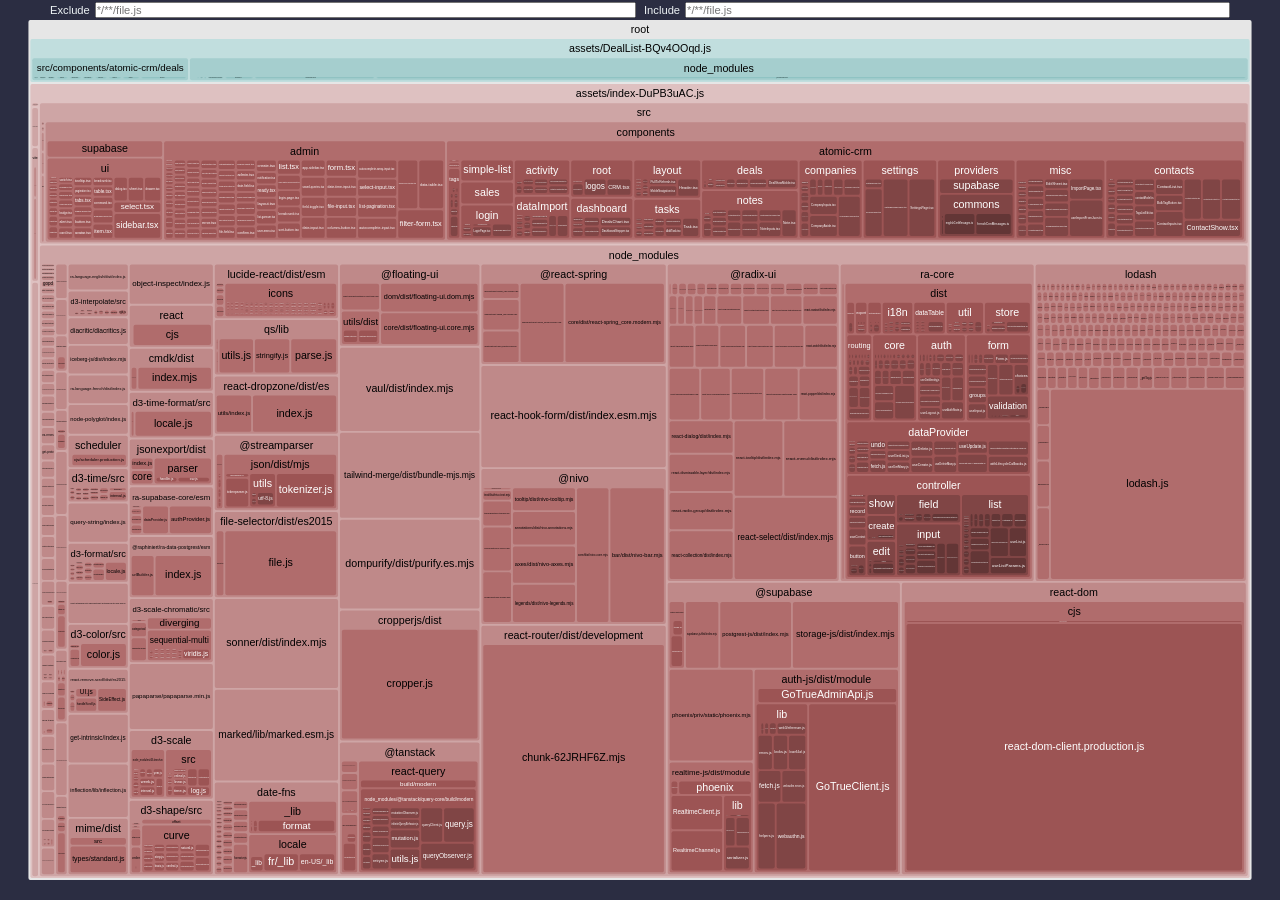
==== stats.html @ 2086cbe6 "Updates" ====
<!DOCTYPE html>
<html lang="en">
<head>
  <meta charset="UTF-8" />
  <meta name="viewport" content="width=device-width, initial-scale=1.0" />
  <meta http-equiv="X-UA-Compatible" content="ie=edge" />
  <title>Rollup Visualizer</title>
  <style>
:root {
  --font-family: -apple-system, BlinkMacSystemFont, "Segoe UI", Roboto, "Helvetica Neue", Arial,
    "Noto Sans", sans-serif, "Apple Color Emoji", "Segoe UI Emoji", "Segoe UI Symbol",
    "Noto Color Emoji";
  --background-color: #2b2d42;
  --text-color: #edf2f4;
}

html {
  box-sizing: border-box;
}

*,
*:before,
*:after {
  box-sizing: inherit;
}

html {
  background-color: var(--background-color);
  color: var(--text-color);
  font-family: var(--font-family);
}

body {
  padding: 0;
  margin: 0;
}

html,
body {
  height: 100%;
  width: 100%;
  overflow: hidden;
}

body {
  display: flex;
  flex-direction: column;
}

svg {
  vertical-align: middle;
  width: 100%;
  height: 100%;
  max-height: 100vh;
}

main {
  flex-grow: 1;
  height: 100vh;
  padding: 20px;
}

.tooltip {
  position: absolute;
  z-index: 1070;
  border: 2px solid;
  border-radius: 5px;
  padding: 5px;
  font-size: 0.875rem;
  background-color: var(--background-color);
  color: var(--text-color);
}

.tooltip-hidden {
  visibility: hidden;
  opacity: 0;
}

.sidebar {
  position: fixed;
  top: 0;
  left: 0;
  right: 0;
  display: flex;
  flex-direction: row;
  font-size: 0.7rem;
  align-items: center;
  margin: 0 50px;
  height: 20px;
}

.size-selectors {
  display: flex;
  flex-direction: row;
  align-items: center;
}

.size-selector {
  display: flex;
  flex-direction: row;
  align-items: center;
  justify-content: center;
  margin-right: 1rem;
}
.size-selector input {
  margin: 0 0.3rem 0 0;
}

.filters {
  flex: 1;
  display: flex;
  flex-direction: row;
  align-items: center;
}

.module-filters {
  display: flex;
  flex-grow: 1;
}

.module-filter {
  display: flex;
  flex-direction: row;
  align-items: center;
  justify-content: center;
  flex: 1;
}
.module-filter input {
  flex: 1;
  height: 1rem;
  padding: 0.01rem;
  font-size: 0.7rem;
  margin-left: 0.3rem;
}
.module-filter + .module-filter {
  margin-left: 0.5rem;
}

.node {
  cursor: pointer;
}
  </style>
</head>
<body>
  <main></main>
  <script>
  /*<!--*/
var drawChart = (function (exports) {
  'use strict';

  var n,l$1,u$2,i$1,r$1,o$1,e$1,f$2,c$1,s$1,a$1,h$1,p$1={},v$1=[],y$1=/acit|ex(?:s|g|n|p|$)|rph|grid|ows|mnc|ntw|ine[ch]|zoo|^ord|itera/i,w$1=Array.isArray;function d$1(n,l){for(var u in l)n[u]=l[u];return n}function g(n){n&&n.parentNode&&n.parentNode.removeChild(n);}function _$1(l,u,t){var i,r,o,e={};for(o in u)"key"==o?i=u[o]:"ref"==o?r=u[o]:e[o]=u[o];if(arguments.length>2&&(e.children=arguments.length>3?n.call(arguments,2):t),"function"==typeof l&&null!=l.defaultProps)for(o in l.defaultProps) void 0===e[o]&&(e[o]=l.defaultProps[o]);return m$1(l,e,i,r,null)}function m$1(n,t,i,r,o){var e={type:n,props:t,key:i,ref:r,__k:null,__:null,__b:0,__e:null,__c:null,constructor:void 0,__v:null==o?++u$2:o,__i:-1,__u:0};return null==o&&null!=l$1.vnode&&l$1.vnode(e),e}function k$1(n){return n.children}function x$1(n,l){this.props=n,this.context=l;}function S(n,l){if(null==l)return n.__?S(n.__,n.__i+1):null;for(var u;l<n.__k.length;l++)if(null!=(u=n.__k[l])&&null!=u.__e)return u.__e;return "function"==typeof n.type?S(n):null}function C$1(n){var l,u;if(null!=(n=n.__)&&null!=n.__c){for(n.__e=n.__c.base=null,l=0;l<n.__k.length;l++)if(null!=(u=n.__k[l])&&null!=u.__e){n.__e=n.__c.base=u.__e;break}return C$1(n)}}function M(n){(!n.__d&&(n.__d=true)&&i$1.push(n)&&!$.__r++||r$1!=l$1.debounceRendering)&&((r$1=l$1.debounceRendering)||o$1)($);}function $(){for(var n,u,t,r,o,f,c,s=1;i$1.length;)i$1.length>s&&i$1.sort(e$1),n=i$1.shift(),s=i$1.length,n.__d&&(t=void 0,o=(r=(u=n).__v).__e,f=[],c=[],u.__P&&((t=d$1({},r)).__v=r.__v+1,l$1.vnode&&l$1.vnode(t),O(u.__P,t,r,u.__n,u.__P.namespaceURI,32&r.__u?[o]:null,f,null==o?S(r):o,!!(32&r.__u),c),t.__v=r.__v,t.__.__k[t.__i]=t,z$1(f,t,c),t.__e!=o&&C$1(t)));$.__r=0;}function I(n,l,u,t,i,r,o,e,f,c,s){var a,h,y,w,d,g,_=t&&t.__k||v$1,m=l.length;for(f=P(u,l,_,f,m),a=0;a<m;a++)null!=(y=u.__k[a])&&(h=-1==y.__i?p$1:_[y.__i]||p$1,y.__i=a,g=O(n,y,h,i,r,o,e,f,c,s),w=y.__e,y.ref&&h.ref!=y.ref&&(h.ref&&q$1(h.ref,null,y),s.push(y.ref,y.__c||w,y)),null==d&&null!=w&&(d=w),4&y.__u||h.__k===y.__k?f=A$1(y,f,n):"function"==typeof y.type&&void 0!==g?f=g:w&&(f=w.nextSibling),y.__u&=-7);return u.__e=d,f}function P(n,l,u,t,i){var r,o,e,f,c,s=u.length,a=s,h=0;for(n.__k=new Array(i),r=0;r<i;r++)null!=(o=l[r])&&"boolean"!=typeof o&&"function"!=typeof o?(f=r+h,(o=n.__k[r]="string"==typeof o||"number"==typeof o||"bigint"==typeof o||o.constructor==String?m$1(null,o,null,null,null):w$1(o)?m$1(k$1,{children:o},null,null,null):null==o.constructor&&o.__b>0?m$1(o.type,o.props,o.key,o.ref?o.ref:null,o.__v):o).__=n,o.__b=n.__b+1,e=null,-1!=(c=o.__i=L(o,u,f,a))&&(a--,(e=u[c])&&(e.__u|=2)),null==e||null==e.__v?(-1==c&&(i>s?h--:i<s&&h++),"function"!=typeof o.type&&(o.__u|=4)):c!=f&&(c==f-1?h--:c==f+1?h++:(c>f?h--:h++,o.__u|=4))):n.__k[r]=null;if(a)for(r=0;r<s;r++)null!=(e=u[r])&&0==(2&e.__u)&&(e.__e==t&&(t=S(e)),B$1(e,e));return t}function A$1(n,l,u){var t,i;if("function"==typeof n.type){for(t=n.__k,i=0;t&&i<t.length;i++)t[i]&&(t[i].__=n,l=A$1(t[i],l,u));return l}n.__e!=l&&(l&&n.type&&!u.contains(l)&&(l=S(n)),u.insertBefore(n.__e,l||null),l=n.__e);do{l=l&&l.nextSibling;}while(null!=l&&8==l.nodeType);return l}function L(n,l,u,t){var i,r,o=n.key,e=n.type,f=l[u];if(null===f&&null==n.key||f&&o==f.key&&e==f.type&&0==(2&f.__u))return u;if(t>(null!=f&&0==(2&f.__u)?1:0))for(i=u-1,r=u+1;i>=0||r<l.length;){if(i>=0){if((f=l[i])&&0==(2&f.__u)&&o==f.key&&e==f.type)return i;i--;}if(r<l.length){if((f=l[r])&&0==(2&f.__u)&&o==f.key&&e==f.type)return r;r++;}}return  -1}function T$1(n,l,u){"-"==l[0]?n.setProperty(l,null==u?"":u):n[l]=null==u?"":"number"!=typeof u||y$1.test(l)?u:u+"px";}function j$1(n,l,u,t,i){var r,o;n:if("style"==l)if("string"==typeof u)n.style.cssText=u;else {if("string"==typeof t&&(n.style.cssText=t=""),t)for(l in t)u&&l in u||T$1(n.style,l,"");if(u)for(l in u)t&&u[l]==t[l]||T$1(n.style,l,u[l]);}else if("o"==l[0]&&"n"==l[1])r=l!=(l=l.replace(f$2,"$1")),o=l.toLowerCase(),l=o in n||"onFocusOut"==l||"onFocusIn"==l?o.slice(2):l.slice(2),n.l||(n.l={}),n.l[l+r]=u,u?t?u.u=t.u:(u.u=c$1,n.addEventListener(l,r?a$1:s$1,r)):n.removeEventListener(l,r?a$1:s$1,r);else {if("http://www.w3.org/2000/svg"==i)l=l.replace(/xlink(H|:h)/,"h").replace(/sName$/,"s");else if("width"!=l&&"height"!=l&&"href"!=l&&"list"!=l&&"form"!=l&&"tabIndex"!=l&&"download"!=l&&"rowSpan"!=l&&"colSpan"!=l&&"role"!=l&&"popover"!=l&&l in n)try{n[l]=null==u?"":u;break n}catch(n){}"function"==typeof u||(null==u||false===u&&"-"!=l[4]?n.removeAttribute(l):n.setAttribute(l,"popover"==l&&1==u?"":u));}}function F(n){return function(u){if(this.l){var t=this.l[u.type+n];if(null==u.t)u.t=c$1++;else if(u.t<t.u)return;return t(l$1.event?l$1.event(u):u)}}}function O(n,u,t,i,r,o,e,f,c,s){var a,h,p,v,y,_,m,b,S,C,M,$,P,A,H,L,T,j=u.type;if(null!=u.constructor)return null;128&t.__u&&(c=!!(32&t.__u),o=[f=u.__e=t.__e]),(a=l$1.__b)&&a(u);n:if("function"==typeof j)try{if(b=u.props,S="prototype"in j&&j.prototype.render,C=(a=j.contextType)&&i[a.__c],M=a?C?C.props.value:a.__:i,t.__c?m=(h=u.__c=t.__c).__=h.__E:(S?u.__c=h=new j(b,M):(u.__c=h=new x$1(b,M),h.constructor=j,h.render=D$1),C&&C.sub(h),h.props=b,h.state||(h.state={}),h.context=M,h.__n=i,p=h.__d=!0,h.__h=[],h._sb=[]),S&&null==h.__s&&(h.__s=h.state),S&&null!=j.getDerivedStateFromProps&&(h.__s==h.state&&(h.__s=d$1({},h.__s)),d$1(h.__s,j.getDerivedStateFromProps(b,h.__s))),v=h.props,y=h.state,h.__v=u,p)S&&null==j.getDerivedStateFromProps&&null!=h.componentWillMount&&h.componentWillMount(),S&&null!=h.componentDidMount&&h.__h.push(h.componentDidMount);else {if(S&&null==j.getDerivedStateFromProps&&b!==v&&null!=h.componentWillReceiveProps&&h.componentWillReceiveProps(b,M),!h.__e&&null!=h.shouldComponentUpdate&&!1===h.shouldComponentUpdate(b,h.__s,M)||u.__v==t.__v){for(u.__v!=t.__v&&(h.props=b,h.state=h.__s,h.__d=!1),u.__e=t.__e,u.__k=t.__k,u.__k.some(function(n){n&&(n.__=u);}),$=0;$<h._sb.length;$++)h.__h.push(h._sb[$]);h._sb=[],h.__h.length&&e.push(h);break n}null!=h.componentWillUpdate&&h.componentWillUpdate(b,h.__s,M),S&&null!=h.componentDidUpdate&&h.__h.push(function(){h.componentDidUpdate(v,y,_);});}if(h.context=M,h.props=b,h.__P=n,h.__e=!1,P=l$1.__r,A=0,S){for(h.state=h.__s,h.__d=!1,P&&P(u),a=h.render(h.props,h.state,h.context),H=0;H<h._sb.length;H++)h.__h.push(h._sb[H]);h._sb=[];}else do{h.__d=!1,P&&P(u),a=h.render(h.props,h.state,h.context),h.state=h.__s;}while(h.__d&&++A<25);h.state=h.__s,null!=h.getChildContext&&(i=d$1(d$1({},i),h.getChildContext())),S&&!p&&null!=h.getSnapshotBeforeUpdate&&(_=h.getSnapshotBeforeUpdate(v,y)),L=a,null!=a&&a.type===k$1&&null==a.key&&(L=N(a.props.children)),f=I(n,w$1(L)?L:[L],u,t,i,r,o,e,f,c,s),h.base=u.__e,u.__u&=-161,h.__h.length&&e.push(h),m&&(h.__E=h.__=null);}catch(n){if(u.__v=null,c||null!=o)if(n.then){for(u.__u|=c?160:128;f&&8==f.nodeType&&f.nextSibling;)f=f.nextSibling;o[o.indexOf(f)]=null,u.__e=f;}else for(T=o.length;T--;)g(o[T]);else u.__e=t.__e,u.__k=t.__k;l$1.__e(n,u,t);}else null==o&&u.__v==t.__v?(u.__k=t.__k,u.__e=t.__e):f=u.__e=V(t.__e,u,t,i,r,o,e,c,s);return (a=l$1.diffed)&&a(u),128&u.__u?void 0:f}function z$1(n,u,t){for(var i=0;i<t.length;i++)q$1(t[i],t[++i],t[++i]);l$1.__c&&l$1.__c(u,n),n.some(function(u){try{n=u.__h,u.__h=[],n.some(function(n){n.call(u);});}catch(n){l$1.__e(n,u.__v);}});}function N(n){return "object"!=typeof n||null==n||n.__b&&n.__b>0?n:w$1(n)?n.map(N):d$1({},n)}function V(u,t,i,r,o,e,f,c,s){var a,h,v,y,d,_,m,b=i.props,k=t.props,x=t.type;if("svg"==x?o="http://www.w3.org/2000/svg":"math"==x?o="http://www.w3.org/1998/Math/MathML":o||(o="http://www.w3.org/1999/xhtml"),null!=e)for(a=0;a<e.length;a++)if((d=e[a])&&"setAttribute"in d==!!x&&(x?d.localName==x:3==d.nodeType)){u=d,e[a]=null;break}if(null==u){if(null==x)return document.createTextNode(k);u=document.createElementNS(o,x,k.is&&k),c&&(l$1.__m&&l$1.__m(t,e),c=false),e=null;}if(null==x)b===k||c&&u.data==k||(u.data=k);else {if(e=e&&n.call(u.childNodes),b=i.props||p$1,!c&&null!=e)for(b={},a=0;a<u.attributes.length;a++)b[(d=u.attributes[a]).name]=d.value;for(a in b)if(d=b[a],"children"==a);else if("dangerouslySetInnerHTML"==a)v=d;else if(!(a in k)){if("value"==a&&"defaultValue"in k||"checked"==a&&"defaultChecked"in k)continue;j$1(u,a,null,d,o);}for(a in k)d=k[a],"children"==a?y=d:"dangerouslySetInnerHTML"==a?h=d:"value"==a?_=d:"checked"==a?m=d:c&&"function"!=typeof d||b[a]===d||j$1(u,a,d,b[a],o);if(h)c||v&&(h.__html==v.__html||h.__html==u.innerHTML)||(u.innerHTML=h.__html),t.__k=[];else if(v&&(u.innerHTML=""),I("template"==t.type?u.content:u,w$1(y)?y:[y],t,i,r,"foreignObject"==x?"http://www.w3.org/1999/xhtml":o,e,f,e?e[0]:i.__k&&S(i,0),c,s),null!=e)for(a=e.length;a--;)g(e[a]);c||(a="value","progress"==x&&null==_?u.removeAttribute("value"):null!=_&&(_!==u[a]||"progress"==x&&!_||"option"==x&&_!=b[a])&&j$1(u,a,_,b[a],o),a="checked",null!=m&&m!=u[a]&&j$1(u,a,m,b[a],o));}return u}function q$1(n,u,t){try{if("function"==typeof n){var i="function"==typeof n.__u;i&&n.__u(),i&&null==u||(n.__u=n(u));}else n.current=u;}catch(n){l$1.__e(n,t);}}function B$1(n,u,t){var i,r;if(l$1.unmount&&l$1.unmount(n),(i=n.ref)&&(i.current&&i.current!=n.__e||q$1(i,null,u)),null!=(i=n.__c)){if(i.componentWillUnmount)try{i.componentWillUnmount();}catch(n){l$1.__e(n,u);}i.base=i.__P=null;}if(i=n.__k)for(r=0;r<i.length;r++)i[r]&&B$1(i[r],u,t||"function"!=typeof n.type);t||g(n.__e),n.__c=n.__=n.__e=void 0;}function D$1(n,l,u){return this.constructor(n,u)}function E(u,t,i){var r,o,e,f;t==document&&(t=document.documentElement),l$1.__&&l$1.__(u,t),o=(r="function"=="undefined")?null:t.__k,e=[],f=[],O(t,u=(t).__k=_$1(k$1,null,[u]),o||p$1,p$1,t.namespaceURI,o?null:t.firstChild?n.call(t.childNodes):null,e,o?o.__e:t.firstChild,r,f),z$1(e,u,f);}function K(n){function l(n){var u,t;return this.getChildContext||(u=new Set,(t={})[l.__c]=this,this.getChildContext=function(){return t},this.componentWillUnmount=function(){u=null;},this.shouldComponentUpdate=function(n){this.props.value!=n.value&&u.forEach(function(n){n.__e=true,M(n);});},this.sub=function(n){u.add(n);var l=n.componentWillUnmount;n.componentWillUnmount=function(){u&&u.delete(n),l&&l.call(n);};}),n.children}return l.__c="__cC"+h$1++,l.__=n,l.Provider=l.__l=(l.Consumer=function(n,l){return n.children(l)}).contextType=l,l}n=v$1.slice,l$1={__e:function(n,l,u,t){for(var i,r,o;l=l.__;)if((i=l.__c)&&!i.__)try{if((r=i.constructor)&&null!=r.getDerivedStateFromError&&(i.setState(r.getDerivedStateFromError(n)),o=i.__d),null!=i.componentDidCatch&&(i.componentDidCatch(n,t||{}),o=i.__d),o)return i.__E=i}catch(l){n=l;}throw n}},u$2=0,x$1.prototype.setState=function(n,l){var u;u=null!=this.__s&&this.__s!=this.state?this.__s:this.__s=d$1({},this.state),"function"==typeof n&&(n=n(d$1({},u),this.props)),n&&d$1(u,n),null!=n&&this.__v&&(l&&this._sb.push(l),M(this));},x$1.prototype.forceUpdate=function(n){this.__v&&(this.__e=true,n&&this.__h.push(n),M(this));},x$1.prototype.render=k$1,i$1=[],o$1="function"==typeof Promise?Promise.prototype.then.bind(Promise.resolve()):setTimeout,e$1=function(n,l){return n.__v.__b-l.__v.__b},$.__r=0,f$2=/(PointerCapture)$|Capture$/i,c$1=0,s$1=F(false),a$1=F(true),h$1=0;

  var f$1=0;function u$1(e,t,n,o,i,u){t||(t={});var a,c,p=t;if("ref"in p)for(c in p={},t)"ref"==c?a=t[c]:p[c]=t[c];var l={type:e,props:p,key:n,ref:a,__k:null,__:null,__b:0,__e:null,__c:null,constructor:void 0,__v:--f$1,__i:-1,__u:0,__source:i,__self:u};if("function"==typeof e&&(a=e.defaultProps))for(c in a) void 0===p[c]&&(p[c]=a[c]);return l$1.vnode&&l$1.vnode(l),l}

  function count$1(node) {
    var sum = 0,
        children = node.children,
        i = children && children.length;
    if (!i) sum = 1;
    else while (--i >= 0) sum += children[i].value;
    node.value = sum;
  }

  function node_count() {
    return this.eachAfter(count$1);
  }

  function node_each(callback, that) {
    let index = -1;
    for (const node of this) {
      callback.call(that, node, ++index, this);
    }
    return this;
  }

  function node_eachBefore(callback, that) {
    var node = this, nodes = [node], children, i, index = -1;
    while (node = nodes.pop()) {
      callback.call(that, node, ++index, this);
      if (children = node.children) {
        for (i = children.length - 1; i >= 0; --i) {
          nodes.push(children[i]);
        }
      }
    }
    return this;
  }

  function node_eachAfter(callback, that) {
    var node = this, nodes = [node], next = [], children, i, n, index = -1;
    while (node = nodes.pop()) {
      next.push(node);
      if (children = node.children) {
        for (i = 0, n = children.length; i < n; ++i) {
          nodes.push(children[i]);
        }
      }
    }
    while (node = next.pop()) {
      callback.call(that, node, ++index, this);
    }
    return this;
  }

  function node_find(callback, that) {
    let index = -1;
    for (const node of this) {
      if (callback.call(that, node, ++index, this)) {
        return node;
      }
    }
  }

  function node_sum(value) {
    return this.eachAfter(function(node) {
      var sum = +value(node.data) || 0,
          children = node.children,
          i = children && children.length;
      while (--i >= 0) sum += children[i].value;
      node.value = sum;
    });
  }

  function node_sort(compare) {
    return this.eachBefore(function(node) {
      if (node.children) {
        node.children.sort(compare);
      }
    });
  }

  function node_path(end) {
    var start = this,
        ancestor = leastCommonAncestor(start, end),
        nodes = [start];
    while (start !== ancestor) {
      start = start.parent;
      nodes.push(start);
    }
    var k = nodes.length;
    while (end !== ancestor) {
      nodes.splice(k, 0, end);
      end = end.parent;
    }
    return nodes;
  }

  function leastCommonAncestor(a, b) {
    if (a === b) return a;
    var aNodes = a.ancestors(),
        bNodes = b.ancestors(),
        c = null;
    a = aNodes.pop();
    b = bNodes.pop();
    while (a === b) {
      c = a;
      a = aNodes.pop();
      b = bNodes.pop();
    }
    return c;
  }

  function node_ancestors() {
    var node = this, nodes = [node];
    while (node = node.parent) {
      nodes.push(node);
    }
    return nodes;
  }

  function node_descendants() {
    return Array.from(this);
  }

  function node_leaves() {
    var leaves = [];
    this.eachBefore(function(node) {
      if (!node.children) {
        leaves.push(node);
      }
    });
    return leaves;
  }

  function node_links() {
    var root = this, links = [];
    root.each(function(node) {
      if (node !== root) { // Don’t include the root’s parent, if any.
        links.push({source: node.parent, target: node});
      }
    });
    return links;
  }

  function* node_iterator() {
    var node = this, current, next = [node], children, i, n;
    do {
      current = next.reverse(), next = [];
      while (node = current.pop()) {
        yield node;
        if (children = node.children) {
          for (i = 0, n = children.length; i < n; ++i) {
            next.push(children[i]);
          }
        }
      }
    } while (next.length);
  }

  function hierarchy(data, children) {
    if (data instanceof Map) {
      data = [undefined, data];
      if (children === undefined) children = mapChildren;
    } else if (children === undefined) {
      children = objectChildren;
    }

    var root = new Node$1(data),
        node,
        nodes = [root],
        child,
        childs,
        i,
        n;

    while (node = nodes.pop()) {
      if ((childs = children(node.data)) && (n = (childs = Array.from(childs)).length)) {
        node.children = childs;
        for (i = n - 1; i >= 0; --i) {
          nodes.push(child = childs[i] = new Node$1(childs[i]));
          child.parent = node;
          child.depth = node.depth + 1;
        }
      }
    }

    return root.eachBefore(computeHeight);
  }

  function node_copy() {
    return hierarchy(this).eachBefore(copyData);
  }

  function objectChildren(d) {
    return d.children;
  }

  function mapChildren(d) {
    return Array.isArray(d) ? d[1] : null;
  }

  function copyData(node) {
    if (node.data.value !== undefined) node.value = node.data.value;
    node.data = node.data.data;
  }

  function computeHeight(node) {
    var height = 0;
    do node.height = height;
    while ((node = node.parent) && (node.height < ++height));
  }

  function Node$1(data) {
    this.data = data;
    this.depth =
    this.height = 0;
    this.parent = null;
  }

  Node$1.prototype = hierarchy.prototype = {
    constructor: Node$1,
    count: node_count,
    each: node_each,
    eachAfter: node_eachAfter,
    eachBefore: node_eachBefore,
    find: node_find,
    sum: node_sum,
    sort: node_sort,
    path: node_path,
    ancestors: node_ancestors,
    descendants: node_descendants,
    leaves: node_leaves,
    links: node_links,
    copy: node_copy,
    [Symbol.iterator]: node_iterator
  };

  function required(f) {
    if (typeof f !== "function") throw new Error;
    return f;
  }

  function constantZero() {
    return 0;
  }

  function constant$1(x) {
    return function() {
      return x;
    };
  }

  function roundNode(node) {
    node.x0 = Math.round(node.x0);
    node.y0 = Math.round(node.y0);
    node.x1 = Math.round(node.x1);
    node.y1 = Math.round(node.y1);
  }

  function treemapDice(parent, x0, y0, x1, y1) {
    var nodes = parent.children,
        node,
        i = -1,
        n = nodes.length,
        k = parent.value && (x1 - x0) / parent.value;

    while (++i < n) {
      node = nodes[i], node.y0 = y0, node.y1 = y1;
      node.x0 = x0, node.x1 = x0 += node.value * k;
    }
  }

  function treemapSlice(parent, x0, y0, x1, y1) {
    var nodes = parent.children,
        node,
        i = -1,
        n = nodes.length,
        k = parent.value && (y1 - y0) / parent.value;

    while (++i < n) {
      node = nodes[i], node.x0 = x0, node.x1 = x1;
      node.y0 = y0, node.y1 = y0 += node.value * k;
    }
  }

  var phi = (1 + Math.sqrt(5)) / 2;

  function squarifyRatio(ratio, parent, x0, y0, x1, y1) {
    var rows = [],
        nodes = parent.children,
        row,
        nodeValue,
        i0 = 0,
        i1 = 0,
        n = nodes.length,
        dx, dy,
        value = parent.value,
        sumValue,
        minValue,
        maxValue,
        newRatio,
        minRatio,
        alpha,
        beta;

    while (i0 < n) {
      dx = x1 - x0, dy = y1 - y0;

      // Find the next non-empty node.
      do sumValue = nodes[i1++].value; while (!sumValue && i1 < n);
      minValue = maxValue = sumValue;
      alpha = Math.max(dy / dx, dx / dy) / (value * ratio);
      beta = sumValue * sumValue * alpha;
      minRatio = Math.max(maxValue / beta, beta / minValue);

      // Keep adding nodes while the aspect ratio maintains or improves.
      for (; i1 < n; ++i1) {
        sumValue += nodeValue = nodes[i1].value;
        if (nodeValue < minValue) minValue = nodeValue;
        if (nodeValue > maxValue) maxValue = nodeValue;
        beta = sumValue * sumValue * alpha;
        newRatio = Math.max(maxValue / beta, beta / minValue);
        if (newRatio > minRatio) { sumValue -= nodeValue; break; }
        minRatio = newRatio;
      }

      // Position and record the row orientation.
      rows.push(row = {value: sumValue, dice: dx < dy, children: nodes.slice(i0, i1)});
      if (row.dice) treemapDice(row, x0, y0, x1, value ? y0 += dy * sumValue / value : y1);
      else treemapSlice(row, x0, y0, value ? x0 += dx * sumValue / value : x1, y1);
      value -= sumValue, i0 = i1;
    }

    return rows;
  }

  var squarify = (function custom(ratio) {

    function squarify(parent, x0, y0, x1, y1) {
      squarifyRatio(ratio, parent, x0, y0, x1, y1);
    }

    squarify.ratio = function(x) {
      return custom((x = +x) > 1 ? x : 1);
    };

    return squarify;
  })(phi);

  function treemap() {
    var tile = squarify,
        round = false,
        dx = 1,
        dy = 1,
        paddingStack = [0],
        paddingInner = constantZero,
        paddingTop = constantZero,
        paddingRight = constantZero,
        paddingBottom = constantZero,
        paddingLeft = constantZero;

    function treemap(root) {
      root.x0 =
      root.y0 = 0;
      root.x1 = dx;
      root.y1 = dy;
      root.eachBefore(positionNode);
      paddingStack = [0];
      if (round) root.eachBefore(roundNode);
      return root;
    }

    function positionNode(node) {
      var p = paddingStack[node.depth],
          x0 = node.x0 + p,
          y0 = node.y0 + p,
          x1 = node.x1 - p,
          y1 = node.y1 - p;
      if (x1 < x0) x0 = x1 = (x0 + x1) / 2;
      if (y1 < y0) y0 = y1 = (y0 + y1) / 2;
      node.x0 = x0;
      node.y0 = y0;
      node.x1 = x1;
      node.y1 = y1;
      if (node.children) {
        p = paddingStack[node.depth + 1] = paddingInner(node) / 2;
        x0 += paddingLeft(node) - p;
        y0 += paddingTop(node) - p;
        x1 -= paddingRight(node) - p;
        y1 -= paddingBottom(node) - p;
        if (x1 < x0) x0 = x1 = (x0 + x1) / 2;
        if (y1 < y0) y0 = y1 = (y0 + y1) / 2;
        tile(node, x0, y0, x1, y1);
      }
    }

    treemap.round = function(x) {
      return arguments.length ? (round = !!x, treemap) : round;
    };

    treemap.size = function(x) {
      return arguments.length ? (dx = +x[0], dy = +x[1], treemap) : [dx, dy];
    };

    treemap.tile = function(x) {
      return arguments.length ? (tile = required(x), treemap) : tile;
    };

    treemap.padding = function(x) {
      return arguments.length ? treemap.paddingInner(x).paddingOuter(x) : treemap.paddingInner();
    };

    treemap.paddingInner = function(x) {
      return arguments.length ? (paddingInner = typeof x === "function" ? x : constant$1(+x), treemap) : paddingInner;
    };

    treemap.paddingOuter = function(x) {
      return arguments.length ? treemap.paddingTop(x).paddingRight(x).paddingBottom(x).paddingLeft(x) : treemap.paddingTop();
    };

    treemap.paddingTop = function(x) {
      return arguments.length ? (paddingTop = typeof x === "function" ? x : constant$1(+x), treemap) : paddingTop;
    };

    treemap.paddingRight = function(x) {
      return arguments.length ? (paddingRight = typeof x === "function" ? x : constant$1(+x), treemap) : paddingRight;
    };

    treemap.paddingBottom = function(x) {
      return arguments.length ? (paddingBottom = typeof x === "function" ? x : constant$1(+x), treemap) : paddingBottom;
    };

    treemap.paddingLeft = function(x) {
      return arguments.length ? (paddingLeft = typeof x === "function" ? x : constant$1(+x), treemap) : paddingLeft;
    };

    return treemap;
  }

  var treemapResquarify = (function custom(ratio) {

    function resquarify(parent, x0, y0, x1, y1) {
      if ((rows = parent._squarify) && (rows.ratio === ratio)) {
        var rows,
            row,
            nodes,
            i,
            j = -1,
            n,
            m = rows.length,
            value = parent.value;

        while (++j < m) {
          row = rows[j], nodes = row.children;
          for (i = row.value = 0, n = nodes.length; i < n; ++i) row.value += nodes[i].value;
          if (row.dice) treemapDice(row, x0, y0, x1, value ? y0 += (y1 - y0) * row.value / value : y1);
          else treemapSlice(row, x0, y0, value ? x0 += (x1 - x0) * row.value / value : x1, y1);
          value -= row.value;
        }
      } else {
        parent._squarify = rows = squarifyRatio(ratio, parent, x0, y0, x1, y1);
        rows.ratio = ratio;
      }
    }

    resquarify.ratio = function(x) {
      return custom((x = +x) > 1 ? x : 1);
    };

    return resquarify;
  })(phi);

  const isModuleTree = (mod) => "children" in mod;

  let count = 0;
  class Id {
      constructor(id) {
          this._id = id;
          const url = new URL(window.location.href);
          url.hash = id;
          this._href = url.toString();
      }
      get id() {
          return this._id;
      }
      get href() {
          return this._href;
      }
      toString() {
          return `url(${this.href})`;
      }
  }
  function generateUniqueId(name) {
      count += 1;
      const id = ["O", name, count].filter(Boolean).join("-");
      return new Id(id);
  }

  const LABELS = {
      renderedLength: "Rendered",
      gzipLength: "Gzip",
      brotliLength: "Brotli",
  };
  const getAvailableSizeOptions = (options) => {
      const availableSizeProperties = ["renderedLength"];
      if (options.gzip) {
          availableSizeProperties.push("gzipLength");
      }
      if (options.brotli) {
          availableSizeProperties.push("brotliLength");
      }
      return availableSizeProperties;
  };

  var t,r,u,i,o=0,f=[],c=l$1,e=c.__b,a=c.__r,v=c.diffed,l=c.__c,m=c.unmount,s=c.__;function p(n,t){c.__h&&c.__h(r,n,o||t),o=0;var u=r.__H||(r.__H={__:[],__h:[]});return n>=u.__.length&&u.__.push({}),u.__[n]}function d(n){return o=1,h(D,n)}function h(n,u,i){var o=p(t++,2);if(o.t=n,!o.__c&&(o.__=[D(void 0,u),function(n){var t=o.__N?o.__N[0]:o.__[0],r=o.t(t,n);t!==r&&(o.__N=[r,o.__[1]],o.__c.setState({}));}],o.__c=r,!r.__f)){var f=function(n,t,r){if(!o.__c.__H)return  true;var u=o.__c.__H.__.filter(function(n){return !!n.__c});if(u.every(function(n){return !n.__N}))return !c||c.call(this,n,t,r);var i=o.__c.props!==n;return u.forEach(function(n){if(n.__N){var t=n.__[0];n.__=n.__N,n.__N=void 0,t!==n.__[0]&&(i=true);}}),c&&c.call(this,n,t,r)||i};r.__f=true;var c=r.shouldComponentUpdate,e=r.componentWillUpdate;r.componentWillUpdate=function(n,t,r){if(this.__e){var u=c;c=void 0,f(n,t,r),c=u;}e&&e.call(this,n,t,r);},r.shouldComponentUpdate=f;}return o.__N||o.__}function y(n,u){var i=p(t++,3);!c.__s&&C(i.__H,u)&&(i.__=n,i.u=u,r.__H.__h.push(i));}function _(n,u){var i=p(t++,4);!c.__s&&C(i.__H,u)&&(i.__=n,i.u=u,r.__h.push(i));}function A(n){return o=5,T(function(){return {current:n}},[])}function T(n,r){var u=p(t++,7);return C(u.__H,r)&&(u.__=n(),u.__H=r,u.__h=n),u.__}function q(n,t){return o=8,T(function(){return n},t)}function x(n){var u=r.context[n.__c],i=p(t++,9);return i.c=n,u?(null==i.__&&(i.__=true,u.sub(r)),u.props.value):n.__}function j(){for(var n;n=f.shift();)if(n.__P&&n.__H)try{n.__H.__h.forEach(z),n.__H.__h.forEach(B),n.__H.__h=[];}catch(t){n.__H.__h=[],c.__e(t,n.__v);}}c.__b=function(n){r=null,e&&e(n);},c.__=function(n,t){n&&t.__k&&t.__k.__m&&(n.__m=t.__k.__m),s&&s(n,t);},c.__r=function(n){a&&a(n),t=0;var i=(r=n.__c).__H;i&&(u===r?(i.__h=[],r.__h=[],i.__.forEach(function(n){n.__N&&(n.__=n.__N),n.u=n.__N=void 0;})):(i.__h.forEach(z),i.__h.forEach(B),i.__h=[],t=0)),u=r;},c.diffed=function(n){v&&v(n);var t=n.__c;t&&t.__H&&(t.__H.__h.length&&(1!==f.push(t)&&i===c.requestAnimationFrame||((i=c.requestAnimationFrame)||w)(j)),t.__H.__.forEach(function(n){n.u&&(n.__H=n.u),n.u=void 0;})),u=r=null;},c.__c=function(n,t){t.some(function(n){try{n.__h.forEach(z),n.__h=n.__h.filter(function(n){return !n.__||B(n)});}catch(r){t.some(function(n){n.__h&&(n.__h=[]);}),t=[],c.__e(r,n.__v);}}),l&&l(n,t);},c.unmount=function(n){m&&m(n);var t,r=n.__c;r&&r.__H&&(r.__H.__.forEach(function(n){try{z(n);}catch(n){t=n;}}),r.__H=void 0,t&&c.__e(t,r.__v));};var k="function"==typeof requestAnimationFrame;function w(n){var t,r=function(){clearTimeout(u),k&&cancelAnimationFrame(t),setTimeout(n);},u=setTimeout(r,35);k&&(t=requestAnimationFrame(r));}function z(n){var t=r,u=n.__c;"function"==typeof u&&(n.__c=void 0,u()),r=t;}function B(n){var t=r;n.__c=n.__(),r=t;}function C(n,t){return !n||n.length!==t.length||t.some(function(t,r){return t!==n[r]})}function D(n,t){return "function"==typeof t?t(n):t}

  const PLACEHOLDER = "*/**/file.js";
  const SideBar = ({ availableSizeProperties, sizeProperty, setSizeProperty, onExcludeChange, onIncludeChange, }) => {
      const [includeValue, setIncludeValue] = d("");
      const [excludeValue, setExcludeValue] = d("");
      const handleSizePropertyChange = (sizeProp) => () => {
          if (sizeProp !== sizeProperty) {
              setSizeProperty(sizeProp);
          }
      };
      const handleIncludeChange = (event) => {
          const value = event.currentTarget.value;
          setIncludeValue(value);
          onIncludeChange(value);
      };
      const handleExcludeChange = (event) => {
          const value = event.currentTarget.value;
          setExcludeValue(value);
          onExcludeChange(value);
      };
      return (u$1("aside", { className: "sidebar", children: [u$1("div", { className: "size-selectors", children: availableSizeProperties.length > 1 &&
                      availableSizeProperties.map((sizeProp) => {
                          const id = `selector-${sizeProp}`;
                          return (u$1("div", { className: "size-selector", children: [u$1("input", { type: "radio", id: id, checked: sizeProp === sizeProperty, onChange: handleSizePropertyChange(sizeProp) }), u$1("label", { htmlFor: id, children: LABELS[sizeProp] })] }, sizeProp));
                      }) }), u$1("div", { className: "module-filters", children: [u$1("div", { className: "module-filter", children: [u$1("label", { htmlFor: "module-filter-exclude", children: "Exclude" }), u$1("input", { type: "text", id: "module-filter-exclude", value: excludeValue, onInput: handleExcludeChange, placeholder: PLACEHOLDER })] }), u$1("div", { className: "module-filter", children: [u$1("label", { htmlFor: "module-filter-include", children: "Include" }), u$1("input", { type: "text", id: "module-filter-include", value: includeValue, onInput: handleIncludeChange, placeholder: PLACEHOLDER })] })] })] }));
  };

  function getDefaultExportFromCjs (x) {
  	return x && x.__esModule && Object.prototype.hasOwnProperty.call(x, 'default') ? x['default'] : x;
  }

  var utils = {};

  var constants$1;
  var hasRequiredConstants;

  function requireConstants () {
  	if (hasRequiredConstants) return constants$1;
  	hasRequiredConstants = 1;

  	const WIN_SLASH = '\\\\/';
  	const WIN_NO_SLASH = `[^${WIN_SLASH}]`;

  	/**
  	 * Posix glob regex
  	 */

  	const DOT_LITERAL = '\\.';
  	const PLUS_LITERAL = '\\+';
  	const QMARK_LITERAL = '\\?';
  	const SLASH_LITERAL = '\\/';
  	const ONE_CHAR = '(?=.)';
  	const QMARK = '[^/]';
  	const END_ANCHOR = `(?:${SLASH_LITERAL}|$)`;
  	const START_ANCHOR = `(?:^|${SLASH_LITERAL})`;
  	const DOTS_SLASH = `${DOT_LITERAL}{1,2}${END_ANCHOR}`;
  	const NO_DOT = `(?!${DOT_LITERAL})`;
  	const NO_DOTS = `(?!${START_ANCHOR}${DOTS_SLASH})`;
  	const NO_DOT_SLASH = `(?!${DOT_LITERAL}{0,1}${END_ANCHOR})`;
  	const NO_DOTS_SLASH = `(?!${DOTS_SLASH})`;
  	const QMARK_NO_DOT = `[^.${SLASH_LITERAL}]`;
  	const STAR = `${QMARK}*?`;
  	const SEP = '/';

  	const POSIX_CHARS = {
  	  DOT_LITERAL,
  	  PLUS_LITERAL,
  	  QMARK_LITERAL,
  	  SLASH_LITERAL,
  	  ONE_CHAR,
  	  QMARK,
  	  END_ANCHOR,
  	  DOTS_SLASH,
  	  NO_DOT,
  	  NO_DOTS,
  	  NO_DOT_SLASH,
  	  NO_DOTS_SLASH,
  	  QMARK_NO_DOT,
  	  STAR,
  	  START_ANCHOR,
  	  SEP
  	};

  	/**
  	 * Windows glob regex
  	 */

  	const WINDOWS_CHARS = {
  	  ...POSIX_CHARS,

  	  SLASH_LITERAL: `[${WIN_SLASH}]`,
  	  QMARK: WIN_NO_SLASH,
  	  STAR: `${WIN_NO_SLASH}*?`,
  	  DOTS_SLASH: `${DOT_LITERAL}{1,2}(?:[${WIN_SLASH}]|$)`,
  	  NO_DOT: `(?!${DOT_LITERAL})`,
  	  NO_DOTS: `(?!(?:^|[${WIN_SLASH}])${DOT_LITERAL}{1,2}(?:[${WIN_SLASH}]|$))`,
  	  NO_DOT_SLASH: `(?!${DOT_LITERAL}{0,1}(?:[${WIN_SLASH}]|$))`,
  	  NO_DOTS_SLASH: `(?!${DOT_LITERAL}{1,2}(?:[${WIN_SLASH}]|$))`,
  	  QMARK_NO_DOT: `[^.${WIN_SLASH}]`,
  	  START_ANCHOR: `(?:^|[${WIN_SLASH}])`,
  	  END_ANCHOR: `(?:[${WIN_SLASH}]|$)`,
  	  SEP: '\\'
  	};

  	/**
  	 * POSIX Bracket Regex
  	 */

  	const POSIX_REGEX_SOURCE = {
  	  alnum: 'a-zA-Z0-9',
  	  alpha: 'a-zA-Z',
  	  ascii: '\\x00-\\x7F',
  	  blank: ' \\t',
  	  cntrl: '\\x00-\\x1F\\x7F',
  	  digit: '0-9',
  	  graph: '\\x21-\\x7E',
  	  lower: 'a-z',
  	  print: '\\x20-\\x7E ',
  	  punct: '\\-!"#$%&\'()\\*+,./:;<=>?@[\\]^_`{|}~',
  	  space: ' \\t\\r\\n\\v\\f',
  	  upper: 'A-Z',
  	  word: 'A-Za-z0-9_',
  	  xdigit: 'A-Fa-f0-9'
  	};

  	constants$1 = {
  	  MAX_LENGTH: 1024 * 64,
  	  POSIX_REGEX_SOURCE,

  	  // regular expressions
  	  REGEX_BACKSLASH: /\\(?![*+?^${}(|)[\]])/g,
  	  REGEX_NON_SPECIAL_CHARS: /^[^@![\].,$*+?^{}()|\\/]+/,
  	  REGEX_SPECIAL_CHARS: /[-*+?.^${}(|)[\]]/,
  	  REGEX_SPECIAL_CHARS_BACKREF: /(\\?)((\W)(\3*))/g,
  	  REGEX_SPECIAL_CHARS_GLOBAL: /([-*+?.^${}(|)[\]])/g,
  	  REGEX_REMOVE_BACKSLASH: /(?:\[.*?[^\\]\]|\\(?=.))/g,

  	  // Replace globs with equivalent patterns to reduce parsing time.
  	  REPLACEMENTS: {
  	    '***': '*',
  	    '**/**': '**',
  	    '**/**/**': '**'
  	  },

  	  // Digits
  	  CHAR_0: 48, /* 0 */
  	  CHAR_9: 57, /* 9 */

  	  // Alphabet chars.
  	  CHAR_UPPERCASE_A: 65, /* A */
  	  CHAR_LOWERCASE_A: 97, /* a */
  	  CHAR_UPPERCASE_Z: 90, /* Z */
  	  CHAR_LOWERCASE_Z: 122, /* z */

  	  CHAR_LEFT_PARENTHESES: 40, /* ( */
  	  CHAR_RIGHT_PARENTHESES: 41, /* ) */

  	  CHAR_ASTERISK: 42, /* * */

  	  // Non-alphabetic chars.
  	  CHAR_AMPERSAND: 38, /* & */
  	  CHAR_AT: 64, /* @ */
  	  CHAR_BACKWARD_SLASH: 92, /* \ */
  	  CHAR_CARRIAGE_RETURN: 13, /* \r */
  	  CHAR_CIRCUMFLEX_ACCENT: 94, /* ^ */
  	  CHAR_COLON: 58, /* : */
  	  CHAR_COMMA: 44, /* , */
  	  CHAR_DOT: 46, /* . */
  	  CHAR_DOUBLE_QUOTE: 34, /* " */
  	  CHAR_EQUAL: 61, /* = */
  	  CHAR_EXCLAMATION_MARK: 33, /* ! */
  	  CHAR_FORM_FEED: 12, /* \f */
  	  CHAR_FORWARD_SLASH: 47, /* / */
  	  CHAR_GRAVE_ACCENT: 96, /* ` */
  	  CHAR_HASH: 35, /* # */
  	  CHAR_HYPHEN_MINUS: 45, /* - */
  	  CHAR_LEFT_ANGLE_BRACKET: 60, /* < */
  	  CHAR_LEFT_CURLY_BRACE: 123, /* { */
  	  CHAR_LEFT_SQUARE_BRACKET: 91, /* [ */
  	  CHAR_LINE_FEED: 10, /* \n */
  	  CHAR_NO_BREAK_SPACE: 160, /* \u00A0 */
  	  CHAR_PERCENT: 37, /* % */
  	  CHAR_PLUS: 43, /* + */
  	  CHAR_QUESTION_MARK: 63, /* ? */
  	  CHAR_RIGHT_ANGLE_BRACKET: 62, /* > */
  	  CHAR_RIGHT_CURLY_BRACE: 125, /* } */
  	  CHAR_RIGHT_SQUARE_BRACKET: 93, /* ] */
  	  CHAR_SEMICOLON: 59, /* ; */
  	  CHAR_SINGLE_QUOTE: 39, /* ' */
  	  CHAR_SPACE: 32, /*   */
  	  CHAR_TAB: 9, /* \t */
  	  CHAR_UNDERSCORE: 95, /* _ */
  	  CHAR_VERTICAL_LINE: 124, /* | */
  	  CHAR_ZERO_WIDTH_NOBREAK_SPACE: 65279, /* \uFEFF */

  	  /**
  	   * Create EXTGLOB_CHARS
  	   */

  	  extglobChars(chars) {
  	    return {
  	      '!': { type: 'negate', open: '(?:(?!(?:', close: `))${chars.STAR})` },
  	      '?': { type: 'qmark', open: '(?:', close: ')?' },
  	      '+': { type: 'plus', open: '(?:', close: ')+' },
  	      '*': { type: 'star', open: '(?:', close: ')*' },
  	      '@': { type: 'at', open: '(?:', close: ')' }
  	    };
  	  },

  	  /**
  	   * Create GLOB_CHARS
  	   */

  	  globChars(win32) {
  	    return win32 === true ? WINDOWS_CHARS : POSIX_CHARS;
  	  }
  	};
  	return constants$1;
  }

  /*global navigator*/

  var hasRequiredUtils;

  function requireUtils () {
  	if (hasRequiredUtils) return utils;
  	hasRequiredUtils = 1;
  	(function (exports) {

  		const {
  		  REGEX_BACKSLASH,
  		  REGEX_REMOVE_BACKSLASH,
  		  REGEX_SPECIAL_CHARS,
  		  REGEX_SPECIAL_CHARS_GLOBAL
  		} = /*@__PURE__*/ requireConstants();

  		exports.isObject = val => val !== null && typeof val === 'object' && !Array.isArray(val);
  		exports.hasRegexChars = str => REGEX_SPECIAL_CHARS.test(str);
  		exports.isRegexChar = str => str.length === 1 && exports.hasRegexChars(str);
  		exports.escapeRegex = str => str.replace(REGEX_SPECIAL_CHARS_GLOBAL, '\\$1');
  		exports.toPosixSlashes = str => str.replace(REGEX_BACKSLASH, '/');

  		exports.isWindows = () => {
  		  if (typeof navigator !== 'undefined' && navigator.platform) {
  		    const platform = navigator.platform.toLowerCase();
  		    return platform === 'win32' || platform === 'windows';
  		  }

  		  if (typeof process !== 'undefined' && process.platform) {
  		    return process.platform === 'win32';
  		  }

  		  return false;
  		};

  		exports.removeBackslashes = str => {
  		  return str.replace(REGEX_REMOVE_BACKSLASH, match => {
  		    return match === '\\' ? '' : match;
  		  });
  		};

  		exports.escapeLast = (input, char, lastIdx) => {
  		  const idx = input.lastIndexOf(char, lastIdx);
  		  if (idx === -1) return input;
  		  if (input[idx - 1] === '\\') return exports.escapeLast(input, char, idx - 1);
  		  return `${input.slice(0, idx)}\\${input.slice(idx)}`;
  		};

  		exports.removePrefix = (input, state = {}) => {
  		  let output = input;
  		  if (output.startsWith('./')) {
  		    output = output.slice(2);
  		    state.prefix = './';
  		  }
  		  return output;
  		};

  		exports.wrapOutput = (input, state = {}, options = {}) => {
  		  const prepend = options.contains ? '' : '^';
  		  const append = options.contains ? '' : '$';

  		  let output = `${prepend}(?:${input})${append}`;
  		  if (state.negated === true) {
  		    output = `(?:^(?!${output}).*$)`;
  		  }
  		  return output;
  		};

  		exports.basename = (path, { windows } = {}) => {
  		  const segs = path.split(windows ? /[\\/]/ : '/');
  		  const last = segs[segs.length - 1];

  		  if (last === '') {
  		    return segs[segs.length - 2];
  		  }

  		  return last;
  		}; 
  	} (utils));
  	return utils;
  }

  var scan_1;
  var hasRequiredScan;

  function requireScan () {
  	if (hasRequiredScan) return scan_1;
  	hasRequiredScan = 1;

  	const utils = /*@__PURE__*/ requireUtils();
  	const {
  	  CHAR_ASTERISK,             /* * */
  	  CHAR_AT,                   /* @ */
  	  CHAR_BACKWARD_SLASH,       /* \ */
  	  CHAR_COMMA,                /* , */
  	  CHAR_DOT,                  /* . */
  	  CHAR_EXCLAMATION_MARK,     /* ! */
  	  CHAR_FORWARD_SLASH,        /* / */
  	  CHAR_LEFT_CURLY_BRACE,     /* { */
  	  CHAR_LEFT_PARENTHESES,     /* ( */
  	  CHAR_LEFT_SQUARE_BRACKET,  /* [ */
  	  CHAR_PLUS,                 /* + */
  	  CHAR_QUESTION_MARK,        /* ? */
  	  CHAR_RIGHT_CURLY_BRACE,    /* } */
  	  CHAR_RIGHT_PARENTHESES,    /* ) */
  	  CHAR_RIGHT_SQUARE_BRACKET  /* ] */
  	} = /*@__PURE__*/ requireConstants();

  	const isPathSeparator = code => {
  	  return code === CHAR_FORWARD_SLASH || code === CHAR_BACKWARD_SLASH;
  	};

  	const depth = token => {
  	  if (token.isPrefix !== true) {
  	    token.depth = token.isGlobstar ? Infinity : 1;
  	  }
  	};

  	/**
  	 * Quickly scans a glob pattern and returns an object with a handful of
  	 * useful properties, like `isGlob`, `path` (the leading non-glob, if it exists),
  	 * `glob` (the actual pattern), `negated` (true if the path starts with `!` but not
  	 * with `!(`) and `negatedExtglob` (true if the path starts with `!(`).
  	 *
  	 * ```js
  	 * const pm = require('picomatch');
  	 * console.log(pm.scan('foo/bar/*.js'));
  	 * { isGlob: true, input: 'foo/bar/*.js', base: 'foo/bar', glob: '*.js' }
  	 * ```
  	 * @param {String} `str`
  	 * @param {Object} `options`
  	 * @return {Object} Returns an object with tokens and regex source string.
  	 * @api public
  	 */

  	const scan = (input, options) => {
  	  const opts = options || {};

  	  const length = input.length - 1;
  	  const scanToEnd = opts.parts === true || opts.scanToEnd === true;
  	  const slashes = [];
  	  const tokens = [];
  	  const parts = [];

  	  let str = input;
  	  let index = -1;
  	  let start = 0;
  	  let lastIndex = 0;
  	  let isBrace = false;
  	  let isBracket = false;
  	  let isGlob = false;
  	  let isExtglob = false;
  	  let isGlobstar = false;
  	  let braceEscaped = false;
  	  let backslashes = false;
  	  let negated = false;
  	  let negatedExtglob = false;
  	  let finished = false;
  	  let braces = 0;
  	  let prev;
  	  let code;
  	  let token = { value: '', depth: 0, isGlob: false };

  	  const eos = () => index >= length;
  	  const peek = () => str.charCodeAt(index + 1);
  	  const advance = () => {
  	    prev = code;
  	    return str.charCodeAt(++index);
  	  };

  	  while (index < length) {
  	    code = advance();
  	    let next;

  	    if (code === CHAR_BACKWARD_SLASH) {
  	      backslashes = token.backslashes = true;
  	      code = advance();

  	      if (code === CHAR_LEFT_CURLY_BRACE) {
  	        braceEscaped = true;
  	      }
  	      continue;
  	    }

  	    if (braceEscaped === true || code === CHAR_LEFT_CURLY_BRACE) {
  	      braces++;

  	      while (eos() !== true && (code = advance())) {
  	        if (code === CHAR_BACKWARD_SLASH) {
  	          backslashes = token.backslashes = true;
  	          advance();
  	          continue;
  	        }

  	        if (code === CHAR_LEFT_CURLY_BRACE) {
  	          braces++;
  	          continue;
  	        }

  	        if (braceEscaped !== true && code === CHAR_DOT && (code = advance()) === CHAR_DOT) {
  	          isBrace = token.isBrace = true;
  	          isGlob = token.isGlob = true;
  	          finished = true;

  	          if (scanToEnd === true) {
  	            continue;
  	          }

  	          break;
  	        }

  	        if (braceEscaped !== true && code === CHAR_COMMA) {
  	          isBrace = token.isBrace = true;
  	          isGlob = token.isGlob = true;
  	          finished = true;

  	          if (scanToEnd === true) {
  	            continue;
  	          }

  	          break;
  	        }

  	        if (code === CHAR_RIGHT_CURLY_BRACE) {
  	          braces--;

  	          if (braces === 0) {
  	            braceEscaped = false;
  	            isBrace = token.isBrace = true;
  	            finished = true;
  	            break;
  	          }
  	        }
  	      }

  	      if (scanToEnd === true) {
  	        continue;
  	      }

  	      break;
  	    }

  	    if (code === CHAR_FORWARD_SLASH) {
  	      slashes.push(index);
  	      tokens.push(token);
  	      token = { value: '', depth: 0, isGlob: false };

  	      if (finished === true) continue;
  	      if (prev === CHAR_DOT && index === (start + 1)) {
  	        start += 2;
  	        continue;
  	      }

  	      lastIndex = index + 1;
  	      continue;
  	    }

  	    if (opts.noext !== true) {
  	      const isExtglobChar = code === CHAR_PLUS
  	        || code === CHAR_AT
  	        || code === CHAR_ASTERISK
  	        || code === CHAR_QUESTION_MARK
  	        || code === CHAR_EXCLAMATION_MARK;

  	      if (isExtglobChar === true && peek() === CHAR_LEFT_PARENTHESES) {
  	        isGlob = token.isGlob = true;
  	        isExtglob = token.isExtglob = true;
  	        finished = true;
  	        if (code === CHAR_EXCLAMATION_MARK && index === start) {
  	          negatedExtglob = true;
  	        }

  	        if (scanToEnd === true) {
  	          while (eos() !== true && (code = advance())) {
  	            if (code === CHAR_BACKWARD_SLASH) {
  	              backslashes = token.backslashes = true;
  	              code = advance();
  	              continue;
  	            }

  	            if (code === CHAR_RIGHT_PARENTHESES) {
  	              isGlob = token.isGlob = true;
  	              finished = true;
  	              break;
  	            }
  	          }
  	          continue;
  	        }
  	        break;
  	      }
  	    }

  	    if (code === CHAR_ASTERISK) {
  	      if (prev === CHAR_ASTERISK) isGlobstar = token.isGlobstar = true;
  	      isGlob = token.isGlob = true;
  	      finished = true;

  	      if (scanToEnd === true) {
  	        continue;
  	      }
  	      break;
  	    }

  	    if (code === CHAR_QUESTION_MARK) {
  	      isGlob = token.isGlob = true;
  	      finished = true;

  	      if (scanToEnd === true) {
  	        continue;
  	      }
  	      break;
  	    }

  	    if (code === CHAR_LEFT_SQUARE_BRACKET) {
  	      while (eos() !== true && (next = advance())) {
  	        if (next === CHAR_BACKWARD_SLASH) {
  	          backslashes = token.backslashes = true;
  	          advance();
  	          continue;
  	        }

  	        if (next === CHAR_RIGHT_SQUARE_BRACKET) {
  	          isBracket = token.isBracket = true;
  	          isGlob = token.isGlob = true;
  	          finished = true;
  	          break;
  	        }
  	      }

  	      if (scanToEnd === true) {
  	        continue;
  	      }

  	      break;
  	    }

  	    if (opts.nonegate !== true && code === CHAR_EXCLAMATION_MARK && index === start) {
  	      negated = token.negated = true;
  	      start++;
  	      continue;
  	    }

  	    if (opts.noparen !== true && code === CHAR_LEFT_PARENTHESES) {
  	      isGlob = token.isGlob = true;

  	      if (scanToEnd === true) {
  	        while (eos() !== true && (code = advance())) {
  	          if (code === CHAR_LEFT_PARENTHESES) {
  	            backslashes = token.backslashes = true;
  	            code = advance();
  	            continue;
  	          }

  	          if (code === CHAR_RIGHT_PARENTHESES) {
  	            finished = true;
  	            break;
  	          }
  	        }
  	        continue;
  	      }
  	      break;
  	    }

  	    if (isGlob === true) {
  	      finished = true;

  	      if (scanToEnd === true) {
  	        continue;
  	      }

  	      break;
  	    }
  	  }

  	  if (opts.noext === true) {
  	    isExtglob = false;
  	    isGlob = false;
  	  }

  	  let base = str;
  	  let prefix = '';
  	  let glob = '';

  	  if (start > 0) {
  	    prefix = str.slice(0, start);
  	    str = str.slice(start);
  	    lastIndex -= start;
  	  }

  	  if (base && isGlob === true && lastIndex > 0) {
  	    base = str.slice(0, lastIndex);
  	    glob = str.slice(lastIndex);
  	  } else if (isGlob === true) {
  	    base = '';
  	    glob = str;
  	  } else {
  	    base = str;
  	  }

  	  if (base && base !== '' && base !== '/' && base !== str) {
  	    if (isPathSeparator(base.charCodeAt(base.length - 1))) {
  	      base = base.slice(0, -1);
  	    }
  	  }

  	  if (opts.unescape === true) {
  	    if (glob) glob = utils.removeBackslashes(glob);

  	    if (base && backslashes === true) {
  	      base = utils.removeBackslashes(base);
  	    }
  	  }

  	  const state = {
  	    prefix,
  	    input,
  	    start,
  	    base,
  	    glob,
  	    isBrace,
  	    isBracket,
  	    isGlob,
  	    isExtglob,
  	    isGlobstar,
  	    negated,
  	    negatedExtglob
  	  };

  	  if (opts.tokens === true) {
  	    state.maxDepth = 0;
  	    if (!isPathSeparator(code)) {
  	      tokens.push(token);
  	    }
  	    state.tokens = tokens;
  	  }

  	  if (opts.parts === true || opts.tokens === true) {
  	    let prevIndex;

  	    for (let idx = 0; idx < slashes.length; idx++) {
  	      const n = prevIndex ? prevIndex + 1 : start;
  	      const i = slashes[idx];
  	      const value = input.slice(n, i);
  	      if (opts.tokens) {
  	        if (idx === 0 && start !== 0) {
  	          tokens[idx].isPrefix = true;
  	          tokens[idx].value = prefix;
  	        } else {
  	          tokens[idx].value = value;
  	        }
  	        depth(tokens[idx]);
  	        state.maxDepth += tokens[idx].depth;
  	      }
  	      if (idx !== 0 || value !== '') {
  	        parts.push(value);
  	      }
  	      prevIndex = i;
  	    }

  	    if (prevIndex && prevIndex + 1 < input.length) {
  	      const value = input.slice(prevIndex + 1);
  	      parts.push(value);

  	      if (opts.tokens) {
  	        tokens[tokens.length - 1].value = value;
  	        depth(tokens[tokens.length - 1]);
  	        state.maxDepth += tokens[tokens.length - 1].depth;
  	      }
  	    }

  	    state.slashes = slashes;
  	    state.parts = parts;
  	  }

  	  return state;
  	};

  	scan_1 = scan;
  	return scan_1;
  }

  var parse_1;
  var hasRequiredParse;

  function requireParse () {
  	if (hasRequiredParse) return parse_1;
  	hasRequiredParse = 1;

  	const constants = /*@__PURE__*/ requireConstants();
  	const utils = /*@__PURE__*/ requireUtils();

  	/**
  	 * Constants
  	 */

  	const {
  	  MAX_LENGTH,
  	  POSIX_REGEX_SOURCE,
  	  REGEX_NON_SPECIAL_CHARS,
  	  REGEX_SPECIAL_CHARS_BACKREF,
  	  REPLACEMENTS
  	} = constants;

  	/**
  	 * Helpers
  	 */

  	const expandRange = (args, options) => {
  	  if (typeof options.expandRange === 'function') {
  	    return options.expandRange(...args, options);
  	  }

  	  args.sort();
  	  const value = `[${args.join('-')}]`;

  	  try {
  	    /* eslint-disable-next-line no-new */
  	    new RegExp(value);
  	  } catch (ex) {
  	    return args.map(v => utils.escapeRegex(v)).join('..');
  	  }

  	  return value;
  	};

  	/**
  	 * Create the message for a syntax error
  	 */

  	const syntaxError = (type, char) => {
  	  return `Missing ${type}: "${char}" - use "\\\\${char}" to match literal characters`;
  	};

  	/**
  	 * Parse the given input string.
  	 * @param {String} input
  	 * @param {Object} options
  	 * @return {Object}
  	 */

  	const parse = (input, options) => {
  	  if (typeof input !== 'string') {
  	    throw new TypeError('Expected a string');
  	  }

  	  input = REPLACEMENTS[input] || input;

  	  const opts = { ...options };
  	  const max = typeof opts.maxLength === 'number' ? Math.min(MAX_LENGTH, opts.maxLength) : MAX_LENGTH;

  	  let len = input.length;
  	  if (len > max) {
  	    throw new SyntaxError(`Input length: ${len}, exceeds maximum allowed length: ${max}`);
  	  }

  	  const bos = { type: 'bos', value: '', output: opts.prepend || '' };
  	  const tokens = [bos];

  	  const capture = opts.capture ? '' : '?:';

  	  // create constants based on platform, for windows or posix
  	  const PLATFORM_CHARS = constants.globChars(opts.windows);
  	  const EXTGLOB_CHARS = constants.extglobChars(PLATFORM_CHARS);

  	  const {
  	    DOT_LITERAL,
  	    PLUS_LITERAL,
  	    SLASH_LITERAL,
  	    ONE_CHAR,
  	    DOTS_SLASH,
  	    NO_DOT,
  	    NO_DOT_SLASH,
  	    NO_DOTS_SLASH,
  	    QMARK,
  	    QMARK_NO_DOT,
  	    STAR,
  	    START_ANCHOR
  	  } = PLATFORM_CHARS;

  	  const globstar = opts => {
  	    return `(${capture}(?:(?!${START_ANCHOR}${opts.dot ? DOTS_SLASH : DOT_LITERAL}).)*?)`;
  	  };

  	  const nodot = opts.dot ? '' : NO_DOT;
  	  const qmarkNoDot = opts.dot ? QMARK : QMARK_NO_DOT;
  	  let star = opts.bash === true ? globstar(opts) : STAR;

  	  if (opts.capture) {
  	    star = `(${star})`;
  	  }

  	  // minimatch options support
  	  if (typeof opts.noext === 'boolean') {
  	    opts.noextglob = opts.noext;
  	  }

  	  const state = {
  	    input,
  	    index: -1,
  	    start: 0,
  	    dot: opts.dot === true,
  	    consumed: '',
  	    output: '',
  	    prefix: '',
  	    backtrack: false,
  	    negated: false,
  	    brackets: 0,
  	    braces: 0,
  	    parens: 0,
  	    quotes: 0,
  	    globstar: false,
  	    tokens
  	  };

  	  input = utils.removePrefix(input, state);
  	  len = input.length;

  	  const extglobs = [];
  	  const braces = [];
  	  const stack = [];
  	  let prev = bos;
  	  let value;

  	  /**
  	   * Tokenizing helpers
  	   */

  	  const eos = () => state.index === len - 1;
  	  const peek = state.peek = (n = 1) => input[state.index + n];
  	  const advance = state.advance = () => input[++state.index] || '';
  	  const remaining = () => input.slice(state.index + 1);
  	  const consume = (value = '', num = 0) => {
  	    state.consumed += value;
  	    state.index += num;
  	  };

  	  const append = token => {
  	    state.output += token.output != null ? token.output : token.value;
  	    consume(token.value);
  	  };

  	  const negate = () => {
  	    let count = 1;

  	    while (peek() === '!' && (peek(2) !== '(' || peek(3) === '?')) {
  	      advance();
  	      state.start++;
  	      count++;
  	    }

  	    if (count % 2 === 0) {
  	      return false;
  	    }

  	    state.negated = true;
  	    state.start++;
  	    return true;
  	  };

  	  const increment = type => {
  	    state[type]++;
  	    stack.push(type);
  	  };

  	  const decrement = type => {
  	    state[type]--;
  	    stack.pop();
  	  };

  	  /**
  	   * Push tokens onto the tokens array. This helper speeds up
  	   * tokenizing by 1) helping us avoid backtracking as much as possible,
  	   * and 2) helping us avoid creating extra tokens when consecutive
  	   * characters are plain text. This improves performance and simplifies
  	   * lookbehinds.
  	   */

  	  const push = tok => {
  	    if (prev.type === 'globstar') {
  	      const isBrace = state.braces > 0 && (tok.type === 'comma' || tok.type === 'brace');
  	      const isExtglob = tok.extglob === true || (extglobs.length && (tok.type === 'pipe' || tok.type === 'paren'));

  	      if (tok.type !== 'slash' && tok.type !== 'paren' && !isBrace && !isExtglob) {
  	        state.output = state.output.slice(0, -prev.output.length);
  	        prev.type = 'star';
  	        prev.value = '*';
  	        prev.output = star;
  	        state.output += prev.output;
  	      }
  	    }

  	    if (extglobs.length && tok.type !== 'paren') {
  	      extglobs[extglobs.length - 1].inner += tok.value;
  	    }

  	    if (tok.value || tok.output) append(tok);
  	    if (prev && prev.type === 'text' && tok.type === 'text') {
  	      prev.output = (prev.output || prev.value) + tok.value;
  	      prev.value += tok.value;
  	      return;
  	    }

  	    tok.prev = prev;
  	    tokens.push(tok);
  	    prev = tok;
  	  };

  	  const extglobOpen = (type, value) => {
  	    const token = { ...EXTGLOB_CHARS[value], conditions: 1, inner: '' };

  	    token.prev = prev;
  	    token.parens = state.parens;
  	    token.output = state.output;
  	    const output = (opts.capture ? '(' : '') + token.open;

  	    increment('parens');
  	    push({ type, value, output: state.output ? '' : ONE_CHAR });
  	    push({ type: 'paren', extglob: true, value: advance(), output });
  	    extglobs.push(token);
  	  };

  	  const extglobClose = token => {
  	    let output = token.close + (opts.capture ? ')' : '');
  	    let rest;

  	    if (token.type === 'negate') {
  	      let extglobStar = star;

  	      if (token.inner && token.inner.length > 1 && token.inner.includes('/')) {
  	        extglobStar = globstar(opts);
  	      }

  	      if (extglobStar !== star || eos() || /^\)+$/.test(remaining())) {
  	        output = token.close = `)$))${extglobStar}`;
  	      }

  	      if (token.inner.includes('*') && (rest = remaining()) && /^\.[^\\/.]+$/.test(rest)) {
  	        // Any non-magical string (`.ts`) or even nested expression (`.{ts,tsx}`) can follow after the closing parenthesis.
  	        // In this case, we need to parse the string and use it in the output of the original pattern.
  	        // Suitable patterns: `/!(*.d).ts`, `/!(*.d).{ts,tsx}`, `**/!(*-dbg).@(js)`.
  	        //
  	        // Disabling the `fastpaths` option due to a problem with parsing strings as `.ts` in the pattern like `**/!(*.d).ts`.
  	        const expression = parse(rest, { ...options, fastpaths: false }).output;

  	        output = token.close = `)${expression})${extglobStar})`;
  	      }

  	      if (token.prev.type === 'bos') {
  	        state.negatedExtglob = true;
  	      }
  	    }

  	    push({ type: 'paren', extglob: true, value, output });
  	    decrement('parens');
  	  };

  	  /**
  	   * Fast paths
  	   */

  	  if (opts.fastpaths !== false && !/(^[*!]|[/()[\]{}"])/.test(input)) {
  	    let backslashes = false;

  	    let output = input.replace(REGEX_SPECIAL_CHARS_BACKREF, (m, esc, chars, first, rest, index) => {
  	      if (first === '\\') {
  	        backslashes = true;
  	        return m;
  	      }

  	      if (first === '?') {
  	        if (esc) {
  	          return esc + first + (rest ? QMARK.repeat(rest.length) : '');
  	        }
  	        if (index === 0) {
  	          return qmarkNoDot + (rest ? QMARK.repeat(rest.length) : '');
  	        }
  	        return QMARK.repeat(chars.length);
  	      }

  	      if (first === '.') {
  	        return DOT_LITERAL.repeat(chars.length);
  	      }

  	      if (first === '*') {
  	        if (esc) {
  	          return esc + first + (rest ? star : '');
  	        }
  	        return star;
  	      }
  	      return esc ? m : `\\${m}`;
  	    });

  	    if (backslashes === true) {
  	      if (opts.unescape === true) {
  	        output = output.replace(/\\/g, '');
  	      } else {
  	        output = output.replace(/\\+/g, m => {
  	          return m.length % 2 === 0 ? '\\\\' : (m ? '\\' : '');
  	        });
  	      }
  	    }

  	    if (output === input && opts.contains === true) {
  	      state.output = input;
  	      return state;
  	    }

  	    state.output = utils.wrapOutput(output, state, options);
  	    return state;
  	  }

  	  /**
  	   * Tokenize input until we reach end-of-string
  	   */

  	  while (!eos()) {
  	    value = advance();

  	    if (value === '\u0000') {
  	      continue;
  	    }

  	    /**
  	     * Escaped characters
  	     */

  	    if (value === '\\') {
  	      const next = peek();

  	      if (next === '/' && opts.bash !== true) {
  	        continue;
  	      }

  	      if (next === '.' || next === ';') {
  	        continue;
  	      }

  	      if (!next) {
  	        value += '\\';
  	        push({ type: 'text', value });
  	        continue;
  	      }

  	      // collapse slashes to reduce potential for exploits
  	      const match = /^\\+/.exec(remaining());
  	      let slashes = 0;

  	      if (match && match[0].length > 2) {
  	        slashes = match[0].length;
  	        state.index += slashes;
  	        if (slashes % 2 !== 0) {
  	          value += '\\';
  	        }
  	      }

  	      if (opts.unescape === true) {
  	        value = advance();
  	      } else {
  	        value += advance();
  	      }

  	      if (state.brackets === 0) {
  	        push({ type: 'text', value });
  	        continue;
  	      }
  	    }

  	    /**
  	     * If we're inside a regex character class, continue
  	     * until we reach the closing bracket.
  	     */

  	    if (state.brackets > 0 && (value !== ']' || prev.value === '[' || prev.value === '[^')) {
  	      if (opts.posix !== false && value === ':') {
  	        const inner = prev.value.slice(1);
  	        if (inner.includes('[')) {
  	          prev.posix = true;

  	          if (inner.includes(':')) {
  	            const idx = prev.value.lastIndexOf('[');
  	            const pre = prev.value.slice(0, idx);
  	            const rest = prev.value.slice(idx + 2);
  	            const posix = POSIX_REGEX_SOURCE[rest];
  	            if (posix) {
  	              prev.value = pre + posix;
  	              state.backtrack = true;
  	              advance();

  	              if (!bos.output && tokens.indexOf(prev) === 1) {
  	                bos.output = ONE_CHAR;
  	              }
  	              continue;
  	            }
  	          }
  	        }
  	      }

  	      if ((value === '[' && peek() !== ':') || (value === '-' && peek() === ']')) {
  	        value = `\\${value}`;
  	      }

  	      if (value === ']' && (prev.value === '[' || prev.value === '[^')) {
  	        value = `\\${value}`;
  	      }

  	      if (opts.posix === true && value === '!' && prev.value === '[') {
  	        value = '^';
  	      }

  	      prev.value += value;
  	      append({ value });
  	      continue;
  	    }

  	    /**
  	     * If we're inside a quoted string, continue
  	     * until we reach the closing double quote.
  	     */

  	    if (state.quotes === 1 && value !== '"') {
  	      value = utils.escapeRegex(value);
  	      prev.value += value;
  	      append({ value });
  	      continue;
  	    }

  	    /**
  	     * Double quotes
  	     */

  	    if (value === '"') {
  	      state.quotes = state.quotes === 1 ? 0 : 1;
  	      if (opts.keepQuotes === true) {
  	        push({ type: 'text', value });
  	      }
  	      continue;
  	    }

  	    /**
  	     * Parentheses
  	     */

  	    if (value === '(') {
  	      increment('parens');
  	      push({ type: 'paren', value });
  	      continue;
  	    }

  	    if (value === ')') {
  	      if (state.parens === 0 && opts.strictBrackets === true) {
  	        throw new SyntaxError(syntaxError('opening', '('));
  	      }

  	      const extglob = extglobs[extglobs.length - 1];
  	      if (extglob && state.parens === extglob.parens + 1) {
  	        extglobClose(extglobs.pop());
  	        continue;
  	      }

  	      push({ type: 'paren', value, output: state.parens ? ')' : '\\)' });
  	      decrement('parens');
  	      continue;
  	    }

  	    /**
  	     * Square brackets
  	     */

  	    if (value === '[') {
  	      if (opts.nobracket === true || !remaining().includes(']')) {
  	        if (opts.nobracket !== true && opts.strictBrackets === true) {
  	          throw new SyntaxError(syntaxError('closing', ']'));
  	        }

  	        value = `\\${value}`;
  	      } else {
  	        increment('brackets');
  	      }

  	      push({ type: 'bracket', value });
  	      continue;
  	    }

  	    if (value === ']') {
  	      if (opts.nobracket === true || (prev && prev.type === 'bracket' && prev.value.length === 1)) {
  	        push({ type: 'text', value, output: `\\${value}` });
  	        continue;
  	      }

  	      if (state.brackets === 0) {
  	        if (opts.strictBrackets === true) {
  	          throw new SyntaxError(syntaxError('opening', '['));
  	        }

  	        push({ type: 'text', value, output: `\\${value}` });
  	        continue;
  	      }

  	      decrement('brackets');

  	      const prevValue = prev.value.slice(1);
  	      if (prev.posix !== true && prevValue[0] === '^' && !prevValue.includes('/')) {
  	        value = `/${value}`;
  	      }

  	      prev.value += value;
  	      append({ value });

  	      // when literal brackets are explicitly disabled
  	      // assume we should match with a regex character class
  	      if (opts.literalBrackets === false || utils.hasRegexChars(prevValue)) {
  	        continue;
  	      }

  	      const escaped = utils.escapeRegex(prev.value);
  	      state.output = state.output.slice(0, -prev.value.length);

  	      // when literal brackets are explicitly enabled
  	      // assume we should escape the brackets to match literal characters
  	      if (opts.literalBrackets === true) {
  	        state.output += escaped;
  	        prev.value = escaped;
  	        continue;
  	      }

  	      // when the user specifies nothing, try to match both
  	      prev.value = `(${capture}${escaped}|${prev.value})`;
  	      state.output += prev.value;
  	      continue;
  	    }

  	    /**
  	     * Braces
  	     */

  	    if (value === '{' && opts.nobrace !== true) {
  	      increment('braces');

  	      const open = {
  	        type: 'brace',
  	        value,
  	        output: '(',
  	        outputIndex: state.output.length,
  	        tokensIndex: state.tokens.length
  	      };

  	      braces.push(open);
  	      push(open);
  	      continue;
  	    }

  	    if (value === '}') {
  	      const brace = braces[braces.length - 1];

  	      if (opts.nobrace === true || !brace) {
  	        push({ type: 'text', value, output: value });
  	        continue;
  	      }

  	      let output = ')';

  	      if (brace.dots === true) {
  	        const arr = tokens.slice();
  	        const range = [];

  	        for (let i = arr.length - 1; i >= 0; i--) {
  	          tokens.pop();
  	          if (arr[i].type === 'brace') {
  	            break;
  	          }
  	          if (arr[i].type !== 'dots') {
  	            range.unshift(arr[i].value);
  	          }
  	        }

  	        output = expandRange(range, opts);
  	        state.backtrack = true;
  	      }

  	      if (brace.comma !== true && brace.dots !== true) {
  	        const out = state.output.slice(0, brace.outputIndex);
  	        const toks = state.tokens.slice(brace.tokensIndex);
  	        brace.value = brace.output = '\\{';
  	        value = output = '\\}';
  	        state.output = out;
  	        for (const t of toks) {
  	          state.output += (t.output || t.value);
  	        }
  	      }

  	      push({ type: 'brace', value, output });
  	      decrement('braces');
  	      braces.pop();
  	      continue;
  	    }

  	    /**
  	     * Pipes
  	     */

  	    if (value === '|') {
  	      if (extglobs.length > 0) {
  	        extglobs[extglobs.length - 1].conditions++;
  	      }
  	      push({ type: 'text', value });
  	      continue;
  	    }

  	    /**
  	     * Commas
  	     */

  	    if (value === ',') {
  	      let output = value;

  	      const brace = braces[braces.length - 1];
  	      if (brace && stack[stack.length - 1] === 'braces') {
  	        brace.comma = true;
  	        output = '|';
  	      }

  	      push({ type: 'comma', value, output });
  	      continue;
  	    }

  	    /**
  	     * Slashes
  	     */

  	    if (value === '/') {
  	      // if the beginning of the glob is "./", advance the start
  	      // to the current index, and don't add the "./" characters
  	      // to the state. This greatly simplifies lookbehinds when
  	      // checking for BOS characters like "!" and "." (not "./")
  	      if (prev.type === 'dot' && state.index === state.start + 1) {
  	        state.start = state.index + 1;
  	        state.consumed = '';
  	        state.output = '';
  	        tokens.pop();
  	        prev = bos; // reset "prev" to the first token
  	        continue;
  	      }

  	      push({ type: 'slash', value, output: SLASH_LITERAL });
  	      continue;
  	    }

  	    /**
  	     * Dots
  	     */

  	    if (value === '.') {
  	      if (state.braces > 0 && prev.type === 'dot') {
  	        if (prev.value === '.') prev.output = DOT_LITERAL;
  	        const brace = braces[braces.length - 1];
  	        prev.type = 'dots';
  	        prev.output += value;
  	        prev.value += value;
  	        brace.dots = true;
  	        continue;
  	      }

  	      if ((state.braces + state.parens) === 0 && prev.type !== 'bos' && prev.type !== 'slash') {
  	        push({ type: 'text', value, output: DOT_LITERAL });
  	        continue;
  	      }

  	      push({ type: 'dot', value, output: DOT_LITERAL });
  	      continue;
  	    }

  	    /**
  	     * Question marks
  	     */

  	    if (value === '?') {
  	      const isGroup = prev && prev.value === '(';
  	      if (!isGroup && opts.noextglob !== true && peek() === '(' && peek(2) !== '?') {
  	        extglobOpen('qmark', value);
  	        continue;
  	      }

  	      if (prev && prev.type === 'paren') {
  	        const next = peek();
  	        let output = value;

  	        if ((prev.value === '(' && !/[!=<:]/.test(next)) || (next === '<' && !/<([!=]|\w+>)/.test(remaining()))) {
  	          output = `\\${value}`;
  	        }

  	        push({ type: 'text', value, output });
  	        continue;
  	      }

  	      if (opts.dot !== true && (prev.type === 'slash' || prev.type === 'bos')) {
  	        push({ type: 'qmark', value, output: QMARK_NO_DOT });
  	        continue;
  	      }

  	      push({ type: 'qmark', value, output: QMARK });
  	      continue;
  	    }

  	    /**
  	     * Exclamation
  	     */

  	    if (value === '!') {
  	      if (opts.noextglob !== true && peek() === '(') {
  	        if (peek(2) !== '?' || !/[!=<:]/.test(peek(3))) {
  	          extglobOpen('negate', value);
  	          continue;
  	        }
  	      }

  	      if (opts.nonegate !== true && state.index === 0) {
  	        negate();
  	        continue;
  	      }
  	    }

  	    /**
  	     * Plus
  	     */

  	    if (value === '+') {
  	      if (opts.noextglob !== true && peek() === '(' && peek(2) !== '?') {
  	        extglobOpen('plus', value);
  	        continue;
  	      }

  	      if ((prev && prev.value === '(') || opts.regex === false) {
  	        push({ type: 'plus', value, output: PLUS_LITERAL });
  	        continue;
  	      }

  	      if ((prev && (prev.type === 'bracket' || prev.type === 'paren' || prev.type === 'brace')) || state.parens > 0) {
  	        push({ type: 'plus', value });
  	        continue;
  	      }

  	      push({ type: 'plus', value: PLUS_LITERAL });
  	      continue;
  	    }

  	    /**
  	     * Plain text
  	     */

  	    if (value === '@') {
  	      if (opts.noextglob !== true && peek() === '(' && peek(2) !== '?') {
  	        push({ type: 'at', extglob: true, value, output: '' });
  	        continue;
  	      }

  	      push({ type: 'text', value });
  	      continue;
  	    }

  	    /**
  	     * Plain text
  	     */

  	    if (value !== '*') {
  	      if (value === '$' || value === '^') {
  	        value = `\\${value}`;
  	      }

  	      const match = REGEX_NON_SPECIAL_CHARS.exec(remaining());
  	      if (match) {
  	        value += match[0];
  	        state.index += match[0].length;
  	      }

  	      push({ type: 'text', value });
  	      continue;
  	    }

  	    /**
  	     * Stars
  	     */

  	    if (prev && (prev.type === 'globstar' || prev.star === true)) {
  	      prev.type = 'star';
  	      prev.star = true;
  	      prev.value += value;
  	      prev.output = star;
  	      state.backtrack = true;
  	      state.globstar = true;
  	      consume(value);
  	      continue;
  	    }

  	    let rest = remaining();
  	    if (opts.noextglob !== true && /^\([^?]/.test(rest)) {
  	      extglobOpen('star', value);
  	      continue;
  	    }

  	    if (prev.type === 'star') {
  	      if (opts.noglobstar === true) {
  	        consume(value);
  	        continue;
  	      }

  	      const prior = prev.prev;
  	      const before = prior.prev;
  	      const isStart = prior.type === 'slash' || prior.type === 'bos';
  	      const afterStar = before && (before.type === 'star' || before.type === 'globstar');

  	      if (opts.bash === true && (!isStart || (rest[0] && rest[0] !== '/'))) {
  	        push({ type: 'star', value, output: '' });
  	        continue;
  	      }

  	      const isBrace = state.braces > 0 && (prior.type === 'comma' || prior.type === 'brace');
  	      const isExtglob = extglobs.length && (prior.type === 'pipe' || prior.type === 'paren');
  	      if (!isStart && prior.type !== 'paren' && !isBrace && !isExtglob) {
  	        push({ type: 'star', value, output: '' });
  	        continue;
  	      }

  	      // strip consecutive `/**/`
  	      while (rest.slice(0, 3) === '/**') {
  	        const after = input[state.index + 4];
  	        if (after && after !== '/') {
  	          break;
  	        }
  	        rest = rest.slice(3);
  	        consume('/**', 3);
  	      }

  	      if (prior.type === 'bos' && eos()) {
  	        prev.type = 'globstar';
  	        prev.value += value;
  	        prev.output = globstar(opts);
  	        state.output = prev.output;
  	        state.globstar = true;
  	        consume(value);
  	        continue;
  	      }

  	      if (prior.type === 'slash' && prior.prev.type !== 'bos' && !afterStar && eos()) {
  	        state.output = state.output.slice(0, -(prior.output + prev.output).length);
  	        prior.output = `(?:${prior.output}`;

  	        prev.type = 'globstar';
  	        prev.output = globstar(opts) + (opts.strictSlashes ? ')' : '|$)');
  	        prev.value += value;
  	        state.globstar = true;
  	        state.output += prior.output + prev.output;
  	        consume(value);
  	        continue;
  	      }

  	      if (prior.type === 'slash' && prior.prev.type !== 'bos' && rest[0] === '/') {
  	        const end = rest[1] !== void 0 ? '|$' : '';

  	        state.output = state.output.slice(0, -(prior.output + prev.output).length);
  	        prior.output = `(?:${prior.output}`;

  	        prev.type = 'globstar';
  	        prev.output = `${globstar(opts)}${SLASH_LITERAL}|${SLASH_LITERAL}${end})`;
  	        prev.value += value;

  	        state.output += prior.output + prev.output;
  	        state.globstar = true;

  	        consume(value + advance());

  	        push({ type: 'slash', value: '/', output: '' });
  	        continue;
  	      }

  	      if (prior.type === 'bos' && rest[0] === '/') {
  	        prev.type = 'globstar';
  	        prev.value += value;
  	        prev.output = `(?:^|${SLASH_LITERAL}|${globstar(opts)}${SLASH_LITERAL})`;
  	        state.output = prev.output;
  	        state.globstar = true;
  	        consume(value + advance());
  	        push({ type: 'slash', value: '/', output: '' });
  	        continue;
  	      }

  	      // remove single star from output
  	      state.output = state.output.slice(0, -prev.output.length);

  	      // reset previous token to globstar
  	      prev.type = 'globstar';
  	      prev.output = globstar(opts);
  	      prev.value += value;

  	      // reset output with globstar
  	      state.output += prev.output;
  	      state.globstar = true;
  	      consume(value);
  	      continue;
  	    }

  	    const token = { type: 'star', value, output: star };

  	    if (opts.bash === true) {
  	      token.output = '.*?';
  	      if (prev.type === 'bos' || prev.type === 'slash') {
  	        token.output = nodot + token.output;
  	      }
  	      push(token);
  	      continue;
  	    }

  	    if (prev && (prev.type === 'bracket' || prev.type === 'paren') && opts.regex === true) {
  	      token.output = value;
  	      push(token);
  	      continue;
  	    }

  	    if (state.index === state.start || prev.type === 'slash' || prev.type === 'dot') {
  	      if (prev.type === 'dot') {
  	        state.output += NO_DOT_SLASH;
  	        prev.output += NO_DOT_SLASH;

  	      } else if (opts.dot === true) {
  	        state.output += NO_DOTS_SLASH;
  	        prev.output += NO_DOTS_SLASH;

  	      } else {
  	        state.output += nodot;
  	        prev.output += nodot;
  	      }

  	      if (peek() !== '*') {
  	        state.output += ONE_CHAR;
  	        prev.output += ONE_CHAR;
  	      }
  	    }

  	    push(token);
  	  }

  	  while (state.brackets > 0) {
  	    if (opts.strictBrackets === true) throw new SyntaxError(syntaxError('closing', ']'));
  	    state.output = utils.escapeLast(state.output, '[');
  	    decrement('brackets');
  	  }

  	  while (state.parens > 0) {
  	    if (opts.strictBrackets === true) throw new SyntaxError(syntaxError('closing', ')'));
  	    state.output = utils.escapeLast(state.output, '(');
  	    decrement('parens');
  	  }

  	  while (state.braces > 0) {
  	    if (opts.strictBrackets === true) throw new SyntaxError(syntaxError('closing', '}'));
  	    state.output = utils.escapeLast(state.output, '{');
  	    decrement('braces');
  	  }

  	  if (opts.strictSlashes !== true && (prev.type === 'star' || prev.type === 'bracket')) {
  	    push({ type: 'maybe_slash', value: '', output: `${SLASH_LITERAL}?` });
  	  }

  	  // rebuild the output if we had to backtrack at any point
  	  if (state.backtrack === true) {
  	    state.output = '';

  	    for (const token of state.tokens) {
  	      state.output += token.output != null ? token.output : token.value;

  	      if (token.suffix) {
  	        state.output += token.suffix;
  	      }
  	    }
  	  }

  	  return state;
  	};

  	/**
  	 * Fast paths for creating regular expressions for common glob patterns.
  	 * This can significantly speed up processing and has very little downside
  	 * impact when none of the fast paths match.
  	 */

  	parse.fastpaths = (input, options) => {
  	  const opts = { ...options };
  	  const max = typeof opts.maxLength === 'number' ? Math.min(MAX_LENGTH, opts.maxLength) : MAX_LENGTH;
  	  const len = input.length;
  	  if (len > max) {
  	    throw new SyntaxError(`Input length: ${len}, exceeds maximum allowed length: ${max}`);
  	  }

  	  input = REPLACEMENTS[input] || input;

  	  // create constants based on platform, for windows or posix
  	  const {
  	    DOT_LITERAL,
  	    SLASH_LITERAL,
  	    ONE_CHAR,
  	    DOTS_SLASH,
  	    NO_DOT,
  	    NO_DOTS,
  	    NO_DOTS_SLASH,
  	    STAR,
  	    START_ANCHOR
  	  } = constants.globChars(opts.windows);

  	  const nodot = opts.dot ? NO_DOTS : NO_DOT;
  	  const slashDot = opts.dot ? NO_DOTS_SLASH : NO_DOT;
  	  const capture = opts.capture ? '' : '?:';
  	  const state = { negated: false, prefix: '' };
  	  let star = opts.bash === true ? '.*?' : STAR;

  	  if (opts.capture) {
  	    star = `(${star})`;
  	  }

  	  const globstar = opts => {
  	    if (opts.noglobstar === true) return star;
  	    return `(${capture}(?:(?!${START_ANCHOR}${opts.dot ? DOTS_SLASH : DOT_LITERAL}).)*?)`;
  	  };

  	  const create = str => {
  	    switch (str) {
  	      case '*':
  	        return `${nodot}${ONE_CHAR}${star}`;

  	      case '.*':
  	        return `${DOT_LITERAL}${ONE_CHAR}${star}`;

  	      case '*.*':
  	        return `${nodot}${star}${DOT_LITERAL}${ONE_CHAR}${star}`;

  	      case '*/*':
  	        return `${nodot}${star}${SLASH_LITERAL}${ONE_CHAR}${slashDot}${star}`;

  	      case '**':
  	        return nodot + globstar(opts);

  	      case '**/*':
  	        return `(?:${nodot}${globstar(opts)}${SLASH_LITERAL})?${slashDot}${ONE_CHAR}${star}`;

  	      case '**/*.*':
  	        return `(?:${nodot}${globstar(opts)}${SLASH_LITERAL})?${slashDot}${star}${DOT_LITERAL}${ONE_CHAR}${star}`;

  	      case '**/.*':
  	        return `(?:${nodot}${globstar(opts)}${SLASH_LITERAL})?${DOT_LITERAL}${ONE_CHAR}${star}`;

  	      default: {
  	        const match = /^(.*?)\.(\w+)$/.exec(str);
  	        if (!match) return;

  	        const source = create(match[1]);
  	        if (!source) return;

  	        return source + DOT_LITERAL + match[2];
  	      }
  	    }
  	  };

  	  const output = utils.removePrefix(input, state);
  	  let source = create(output);

  	  if (source && opts.strictSlashes !== true) {
  	    source += `${SLASH_LITERAL}?`;
  	  }

  	  return source;
  	};

  	parse_1 = parse;
  	return parse_1;
  }

  var picomatch_1$1;
  var hasRequiredPicomatch$1;

  function requirePicomatch$1 () {
  	if (hasRequiredPicomatch$1) return picomatch_1$1;
  	hasRequiredPicomatch$1 = 1;

  	const scan = /*@__PURE__*/ requireScan();
  	const parse = /*@__PURE__*/ requireParse();
  	const utils = /*@__PURE__*/ requireUtils();
  	const constants = /*@__PURE__*/ requireConstants();
  	const isObject = val => val && typeof val === 'object' && !Array.isArray(val);

  	/**
  	 * Creates a matcher function from one or more glob patterns. The
  	 * returned function takes a string to match as its first argument,
  	 * and returns true if the string is a match. The returned matcher
  	 * function also takes a boolean as the second argument that, when true,
  	 * returns an object with additional information.
  	 *
  	 * ```js
  	 * const picomatch = require('picomatch');
  	 * // picomatch(glob[, options]);
  	 *
  	 * const isMatch = picomatch('*.!(*a)');
  	 * console.log(isMatch('a.a')); //=> false
  	 * console.log(isMatch('a.b')); //=> true
  	 * ```
  	 * @name picomatch
  	 * @param {String|Array} `globs` One or more glob patterns.
  	 * @param {Object=} `options`
  	 * @return {Function=} Returns a matcher function.
  	 * @api public
  	 */

  	const picomatch = (glob, options, returnState = false) => {
  	  if (Array.isArray(glob)) {
  	    const fns = glob.map(input => picomatch(input, options, returnState));
  	    const arrayMatcher = str => {
  	      for (const isMatch of fns) {
  	        const state = isMatch(str);
  	        if (state) return state;
  	      }
  	      return false;
  	    };
  	    return arrayMatcher;
  	  }

  	  const isState = isObject(glob) && glob.tokens && glob.input;

  	  if (glob === '' || (typeof glob !== 'string' && !isState)) {
  	    throw new TypeError('Expected pattern to be a non-empty string');
  	  }

  	  const opts = options || {};
  	  const posix = opts.windows;
  	  const regex = isState
  	    ? picomatch.compileRe(glob, options)
  	    : picomatch.makeRe(glob, options, false, true);

  	  const state = regex.state;
  	  delete regex.state;

  	  let isIgnored = () => false;
  	  if (opts.ignore) {
  	    const ignoreOpts = { ...options, ignore: null, onMatch: null, onResult: null };
  	    isIgnored = picomatch(opts.ignore, ignoreOpts, returnState);
  	  }

  	  const matcher = (input, returnObject = false) => {
  	    const { isMatch, match, output } = picomatch.test(input, regex, options, { glob, posix });
  	    const result = { glob, state, regex, posix, input, output, match, isMatch };

  	    if (typeof opts.onResult === 'function') {
  	      opts.onResult(result);
  	    }

  	    if (isMatch === false) {
  	      result.isMatch = false;
  	      return returnObject ? result : false;
  	    }

  	    if (isIgnored(input)) {
  	      if (typeof opts.onIgnore === 'function') {
  	        opts.onIgnore(result);
  	      }
  	      result.isMatch = false;
  	      return returnObject ? result : false;
  	    }

  	    if (typeof opts.onMatch === 'function') {
  	      opts.onMatch(result);
  	    }
  	    return returnObject ? result : true;
  	  };

  	  if (returnState) {
  	    matcher.state = state;
  	  }

  	  return matcher;
  	};

  	/**
  	 * Test `input` with the given `regex`. This is used by the main
  	 * `picomatch()` function to test the input string.
  	 *
  	 * ```js
  	 * const picomatch = require('picomatch');
  	 * // picomatch.test(input, regex[, options]);
  	 *
  	 * console.log(picomatch.test('foo/bar', /^(?:([^/]*?)\/([^/]*?))$/));
  	 * // { isMatch: true, match: [ 'foo/', 'foo', 'bar' ], output: 'foo/bar' }
  	 * ```
  	 * @param {String} `input` String to test.
  	 * @param {RegExp} `regex`
  	 * @return {Object} Returns an object with matching info.
  	 * @api public
  	 */

  	picomatch.test = (input, regex, options, { glob, posix } = {}) => {
  	  if (typeof input !== 'string') {
  	    throw new TypeError('Expected input to be a string');
  	  }

  	  if (input === '') {
  	    return { isMatch: false, output: '' };
  	  }

  	  const opts = options || {};
  	  const format = opts.format || (posix ? utils.toPosixSlashes : null);
  	  let match = input === glob;
  	  let output = (match && format) ? format(input) : input;

  	  if (match === false) {
  	    output = format ? format(input) : input;
  	    match = output === glob;
  	  }

  	  if (match === false || opts.capture === true) {
  	    if (opts.matchBase === true || opts.basename === true) {
  	      match = picomatch.matchBase(input, regex, options, posix);
  	    } else {
  	      match = regex.exec(output);
  	    }
  	  }

  	  return { isMatch: Boolean(match), match, output };
  	};

  	/**
  	 * Match the basename of a filepath.
  	 *
  	 * ```js
  	 * const picomatch = require('picomatch');
  	 * // picomatch.matchBase(input, glob[, options]);
  	 * console.log(picomatch.matchBase('foo/bar.js', '*.js'); // true
  	 * ```
  	 * @param {String} `input` String to test.
  	 * @param {RegExp|String} `glob` Glob pattern or regex created by [.makeRe](#makeRe).
  	 * @return {Boolean}
  	 * @api public
  	 */

  	picomatch.matchBase = (input, glob, options) => {
  	  const regex = glob instanceof RegExp ? glob : picomatch.makeRe(glob, options);
  	  return regex.test(utils.basename(input));
  	};

  	/**
  	 * Returns true if **any** of the given glob `patterns` match the specified `string`.
  	 *
  	 * ```js
  	 * const picomatch = require('picomatch');
  	 * // picomatch.isMatch(string, patterns[, options]);
  	 *
  	 * console.log(picomatch.isMatch('a.a', ['b.*', '*.a'])); //=> true
  	 * console.log(picomatch.isMatch('a.a', 'b.*')); //=> false
  	 * ```
  	 * @param {String|Array} str The string to test.
  	 * @param {String|Array} patterns One or more glob patterns to use for matching.
  	 * @param {Object} [options] See available [options](#options).
  	 * @return {Boolean} Returns true if any patterns match `str`
  	 * @api public
  	 */

  	picomatch.isMatch = (str, patterns, options) => picomatch(patterns, options)(str);

  	/**
  	 * Parse a glob pattern to create the source string for a regular
  	 * expression.
  	 *
  	 * ```js
  	 * const picomatch = require('picomatch');
  	 * const result = picomatch.parse(pattern[, options]);
  	 * ```
  	 * @param {String} `pattern`
  	 * @param {Object} `options`
  	 * @return {Object} Returns an object with useful properties and output to be used as a regex source string.
  	 * @api public
  	 */

  	picomatch.parse = (pattern, options) => {
  	  if (Array.isArray(pattern)) return pattern.map(p => picomatch.parse(p, options));
  	  return parse(pattern, { ...options, fastpaths: false });
  	};

  	/**
  	 * Scan a glob pattern to separate the pattern into segments.
  	 *
  	 * ```js
  	 * const picomatch = require('picomatch');
  	 * // picomatch.scan(input[, options]);
  	 *
  	 * const result = picomatch.scan('!./foo/*.js');
  	 * console.log(result);
  	 * { prefix: '!./',
  	 *   input: '!./foo/*.js',
  	 *   start: 3,
  	 *   base: 'foo',
  	 *   glob: '*.js',
  	 *   isBrace: false,
  	 *   isBracket: false,
  	 *   isGlob: true,
  	 *   isExtglob: false,
  	 *   isGlobstar: false,
  	 *   negated: true }
  	 * ```
  	 * @param {String} `input` Glob pattern to scan.
  	 * @param {Object} `options`
  	 * @return {Object} Returns an object with
  	 * @api public
  	 */

  	picomatch.scan = (input, options) => scan(input, options);

  	/**
  	 * Compile a regular expression from the `state` object returned by the
  	 * [parse()](#parse) method.
  	 *
  	 * @param {Object} `state`
  	 * @param {Object} `options`
  	 * @param {Boolean} `returnOutput` Intended for implementors, this argument allows you to return the raw output from the parser.
  	 * @param {Boolean} `returnState` Adds the state to a `state` property on the returned regex. Useful for implementors and debugging.
  	 * @return {RegExp}
  	 * @api public
  	 */

  	picomatch.compileRe = (state, options, returnOutput = false, returnState = false) => {
  	  if (returnOutput === true) {
  	    return state.output;
  	  }

  	  const opts = options || {};
  	  const prepend = opts.contains ? '' : '^';
  	  const append = opts.contains ? '' : '$';

  	  let source = `${prepend}(?:${state.output})${append}`;
  	  if (state && state.negated === true) {
  	    source = `^(?!${source}).*$`;
  	  }

  	  const regex = picomatch.toRegex(source, options);
  	  if (returnState === true) {
  	    regex.state = state;
  	  }

  	  return regex;
  	};

  	/**
  	 * Create a regular expression from a parsed glob pattern.
  	 *
  	 * ```js
  	 * const picomatch = require('picomatch');
  	 * const state = picomatch.parse('*.js');
  	 * // picomatch.compileRe(state[, options]);
  	 *
  	 * console.log(picomatch.compileRe(state));
  	 * //=> /^(?:(?!\.)(?=.)[^/]*?\.js)$/
  	 * ```
  	 * @param {String} `state` The object returned from the `.parse` method.
  	 * @param {Object} `options`
  	 * @param {Boolean} `returnOutput` Implementors may use this argument to return the compiled output, instead of a regular expression. This is not exposed on the options to prevent end-users from mutating the result.
  	 * @param {Boolean} `returnState` Implementors may use this argument to return the state from the parsed glob with the returned regular expression.
  	 * @return {RegExp} Returns a regex created from the given pattern.
  	 * @api public
  	 */

  	picomatch.makeRe = (input, options = {}, returnOutput = false, returnState = false) => {
  	  if (!input || typeof input !== 'string') {
  	    throw new TypeError('Expected a non-empty string');
  	  }

  	  let parsed = { negated: false, fastpaths: true };

  	  if (options.fastpaths !== false && (input[0] === '.' || input[0] === '*')) {
  	    parsed.output = parse.fastpaths(input, options);
  	  }

  	  if (!parsed.output) {
  	    parsed = parse(input, options);
  	  }

  	  return picomatch.compileRe(parsed, options, returnOutput, returnState);
  	};

  	/**
  	 * Create a regular expression from the given regex source string.
  	 *
  	 * ```js
  	 * const picomatch = require('picomatch');
  	 * // picomatch.toRegex(source[, options]);
  	 *
  	 * const { output } = picomatch.parse('*.js');
  	 * console.log(picomatch.toRegex(output));
  	 * //=> /^(?:(?!\.)(?=.)[^/]*?\.js)$/
  	 * ```
  	 * @param {String} `source` Regular expression source string.
  	 * @param {Object} `options`
  	 * @return {RegExp}
  	 * @api public
  	 */

  	picomatch.toRegex = (source, options) => {
  	  try {
  	    const opts = options || {};
  	    return new RegExp(source, opts.flags || (opts.nocase ? 'i' : ''));
  	  } catch (err) {
  	    if (options && options.debug === true) throw err;
  	    return /$^/;
  	  }
  	};

  	/**
  	 * Picomatch constants.
  	 * @return {Object}
  	 */

  	picomatch.constants = constants;

  	/**
  	 * Expose "picomatch"
  	 */

  	picomatch_1$1 = picomatch;
  	return picomatch_1$1;
  }

  var picomatch_1;
  var hasRequiredPicomatch;

  function requirePicomatch () {
  	if (hasRequiredPicomatch) return picomatch_1;
  	hasRequiredPicomatch = 1;

  	const pico = /*@__PURE__*/ requirePicomatch$1();
  	const utils = /*@__PURE__*/ requireUtils();

  	function picomatch(glob, options, returnState = false) {
  	  // default to os.platform()
  	  if (options && (options.windows === null || options.windows === undefined)) {
  	    // don't mutate the original options object
  	    options = { ...options, windows: utils.isWindows() };
  	  }

  	  return pico(glob, options, returnState);
  	}

  	Object.assign(picomatch, pico);
  	picomatch_1 = picomatch;
  	return picomatch_1;
  }

  var picomatchExports = /*@__PURE__*/ requirePicomatch();
  var pm = /*@__PURE__*/getDefaultExportFromCjs(picomatchExports);

  function isArray(arg) {
      return Array.isArray(arg);
  }
  function ensureArray(thing) {
      if (isArray(thing))
          return thing;
      if (thing == null)
          return [];
      return [thing];
  }
  const globToTest = (glob) => {
      const pattern = glob;
      const fn = pm(pattern, { dot: true });
      return {
          test: (what) => {
              const result = fn(what);
              return result;
          },
      };
  };
  const testTrue = {
      test: () => true,
  };
  const getMatcher = (filter) => {
      const bundleTest = "bundle" in filter && filter.bundle != null ? globToTest(filter.bundle) : testTrue;
      const fileTest = "file" in filter && filter.file != null ? globToTest(filter.file) : testTrue;
      return { bundleTest, fileTest };
  };
  const createFilter = (include, exclude) => {
      const includeMatchers = ensureArray(include).map(getMatcher);
      const excludeMatchers = ensureArray(exclude).map(getMatcher);
      return (bundleId, id) => {
          for (let i = 0; i < excludeMatchers.length; ++i) {
              const { bundleTest, fileTest } = excludeMatchers[i];
              if (bundleTest.test(bundleId) && fileTest.test(id))
                  return false;
          }
          for (let i = 0; i < includeMatchers.length; ++i) {
              const { bundleTest, fileTest } = includeMatchers[i];
              if (bundleTest.test(bundleId) && fileTest.test(id))
                  return true;
          }
          return !includeMatchers.length;
      };
  };

  const throttleFilter = (callback, limit) => {
      let waiting = false;
      return (val) => {
          if (!waiting) {
              callback(val);
              waiting = true;
              setTimeout(() => {
                  waiting = false;
              }, limit);
          }
      };
  };
  const prepareFilter = (filt) => {
      if (filt === "")
          return [];
      return (filt
          .split(",")
          // remove spaces before and after
          .map((entry) => entry.trim())
          // unquote "
          .map((entry) => entry.startsWith('"') && entry.endsWith('"') ? entry.substring(1, entry.length - 1) : entry)
          // unquote '
          .map((entry) => entry.startsWith("'") && entry.endsWith("'") ? entry.substring(1, entry.length - 1) : entry)
          // remove empty strings
          .filter((entry) => entry)
          // parse bundle:file
          .map((entry) => entry.split(":"))
          // normalize entry just in case
          .flatMap((entry) => {
          if (entry.length === 0)
              return [];
          let bundle = null;
          let file = null;
          if (entry.length === 1 && entry[0]) {
              file = entry[0];
              return [{ file, bundle }];
          }
          bundle = entry[0] || null;
          file = entry.slice(1).join(":") || null;
          return [{ bundle, file }];
      }));
  };
  const useFilter = () => {
      const [includeFilter, setIncludeFilter] = d("");
      const [excludeFilter, setExcludeFilter] = d("");
      const setIncludeFilterTrottled = T(() => throttleFilter(setIncludeFilter, 200), []);
      const setExcludeFilterTrottled = T(() => throttleFilter(setExcludeFilter, 200), []);
      const isIncluded = T(() => createFilter(prepareFilter(includeFilter), prepareFilter(excludeFilter)), [includeFilter, excludeFilter]);
      const getModuleFilterMultiplier = q((bundleId, data) => {
          return isIncluded(bundleId, data.id) ? 1 : 0;
      }, [isIncluded]);
      return {
          getModuleFilterMultiplier,
          includeFilter,
          excludeFilter,
          setExcludeFilter: setExcludeFilterTrottled,
          setIncludeFilter: setIncludeFilterTrottled,
      };
  };

  function ascending(a, b) {
    return a == null || b == null ? NaN : a < b ? -1 : a > b ? 1 : a >= b ? 0 : NaN;
  }

  function descending(a, b) {
    return a == null || b == null ? NaN
      : b < a ? -1
      : b > a ? 1
      : b >= a ? 0
      : NaN;
  }

  function bisector(f) {
    let compare1, compare2, delta;

    // If an accessor is specified, promote it to a comparator. In this case we
    // can test whether the search value is (self-) comparable. We can’t do this
    // for a comparator (except for specific, known comparators) because we can’t
    // tell if the comparator is symmetric, and an asymmetric comparator can’t be
    // used to test whether a single value is comparable.
    if (f.length !== 2) {
      compare1 = ascending;
      compare2 = (d, x) => ascending(f(d), x);
      delta = (d, x) => f(d) - x;
    } else {
      compare1 = f === ascending || f === descending ? f : zero$1;
      compare2 = f;
      delta = f;
    }

    function left(a, x, lo = 0, hi = a.length) {
      if (lo < hi) {
        if (compare1(x, x) !== 0) return hi;
        do {
          const mid = (lo + hi) >>> 1;
          if (compare2(a[mid], x) < 0) lo = mid + 1;
          else hi = mid;
        } while (lo < hi);
      }
      return lo;
    }

    function right(a, x, lo = 0, hi = a.length) {
      if (lo < hi) {
        if (compare1(x, x) !== 0) return hi;
        do {
          const mid = (lo + hi) >>> 1;
          if (compare2(a[mid], x) <= 0) lo = mid + 1;
          else hi = mid;
        } while (lo < hi);
      }
      return lo;
    }

    function center(a, x, lo = 0, hi = a.length) {
      const i = left(a, x, lo, hi - 1);
      return i > lo && delta(a[i - 1], x) > -delta(a[i], x) ? i - 1 : i;
    }

    return {left, center, right};
  }

  function zero$1() {
    return 0;
  }

  function number$1(x) {
    return x === null ? NaN : +x;
  }

  const ascendingBisect = bisector(ascending);
  const bisectRight = ascendingBisect.right;
  bisector(number$1).center;

  class InternMap extends Map {
    constructor(entries, key = keyof) {
      super();
      Object.defineProperties(this, {_intern: {value: new Map()}, _key: {value: key}});
      if (entries != null) for (const [key, value] of entries) this.set(key, value);
    }
    get(key) {
      return super.get(intern_get(this, key));
    }
    has(key) {
      return super.has(intern_get(this, key));
    }
    set(key, value) {
      return super.set(intern_set(this, key), value);
    }
    delete(key) {
      return super.delete(intern_delete(this, key));
    }
  }

  function intern_get({_intern, _key}, value) {
    const key = _key(value);
    return _intern.has(key) ? _intern.get(key) : value;
  }

  function intern_set({_intern, _key}, value) {
    const key = _key(value);
    if (_intern.has(key)) return _intern.get(key);
    _intern.set(key, value);
    return value;
  }

  function intern_delete({_intern, _key}, value) {
    const key = _key(value);
    if (_intern.has(key)) {
      value = _intern.get(key);
      _intern.delete(key);
    }
    return value;
  }

  function keyof(value) {
    return value !== null && typeof value === "object" ? value.valueOf() : value;
  }

  function identity$2(x) {
    return x;
  }

  function group(values, ...keys) {
    return nest(values, identity$2, identity$2, keys);
  }

  function nest(values, map, reduce, keys) {
    return (function regroup(values, i) {
      if (i >= keys.length) return reduce(values);
      const groups = new InternMap();
      const keyof = keys[i++];
      let index = -1;
      for (const value of values) {
        const key = keyof(value, ++index, values);
        const group = groups.get(key);
        if (group) group.push(value);
        else groups.set(key, [value]);
      }
      for (const [key, values] of groups) {
        groups.set(key, regroup(values, i));
      }
      return map(groups);
    })(values, 0);
  }

  const e10 = Math.sqrt(50),
      e5 = Math.sqrt(10),
      e2 = Math.sqrt(2);

  function tickSpec(start, stop, count) {
    const step = (stop - start) / Math.max(0, count),
        power = Math.floor(Math.log10(step)),
        error = step / Math.pow(10, power),
        factor = error >= e10 ? 10 : error >= e5 ? 5 : error >= e2 ? 2 : 1;
    let i1, i2, inc;
    if (power < 0) {
      inc = Math.pow(10, -power) / factor;
      i1 = Math.round(start * inc);
      i2 = Math.round(stop * inc);
      if (i1 / inc < start) ++i1;
      if (i2 / inc > stop) --i2;
      inc = -inc;
    } else {
      inc = Math.pow(10, power) * factor;
      i1 = Math.round(start / inc);
      i2 = Math.round(stop / inc);
      if (i1 * inc < start) ++i1;
      if (i2 * inc > stop) --i2;
    }
    if (i2 < i1 && 0.5 <= count && count < 2) return tickSpec(start, stop, count * 2);
    return [i1, i2, inc];
  }

  function ticks(start, stop, count) {
    stop = +stop, start = +start, count = +count;
    if (!(count > 0)) return [];
    if (start === stop) return [start];
    const reverse = stop < start, [i1, i2, inc] = reverse ? tickSpec(stop, start, count) : tickSpec(start, stop, count);
    if (!(i2 >= i1)) return [];
    const n = i2 - i1 + 1, ticks = new Array(n);
    if (reverse) {
      if (inc < 0) for (let i = 0; i < n; ++i) ticks[i] = (i2 - i) / -inc;
      else for (let i = 0; i < n; ++i) ticks[i] = (i2 - i) * inc;
    } else {
      if (inc < 0) for (let i = 0; i < n; ++i) ticks[i] = (i1 + i) / -inc;
      else for (let i = 0; i < n; ++i) ticks[i] = (i1 + i) * inc;
    }
    return ticks;
  }

  function tickIncrement(start, stop, count) {
    stop = +stop, start = +start, count = +count;
    return tickSpec(start, stop, count)[2];
  }

  function tickStep(start, stop, count) {
    stop = +stop, start = +start, count = +count;
    const reverse = stop < start, inc = reverse ? tickIncrement(stop, start, count) : tickIncrement(start, stop, count);
    return (reverse ? -1 : 1) * (inc < 0 ? 1 / -inc : inc);
  }

  const TOP_PADDING = 20;
  const PADDING = 2;

  const Node = ({ node, onMouseOver, onClick, selected }) => {
      const { getModuleColor } = x(StaticContext);
      const { backgroundColor, fontColor } = getModuleColor(node);
      const { x0, x1, y1, y0, data, children = null } = node;
      const textRef = A(null);
      const textRectRef = A();
      const width = x1 - x0;
      const height = y1 - y0;
      const textProps = {
          "font-size": "0.7em",
          "dominant-baseline": "middle",
          "text-anchor": "middle",
          x: width / 2,
      };
      if (children != null) {
          textProps.y = (TOP_PADDING + PADDING) / 2;
      }
      else {
          textProps.y = height / 2;
      }
      _(() => {
          if (width == 0 || height == 0 || !textRef.current) {
              return;
          }
          if (textRectRef.current == null) {
              textRectRef.current = textRef.current.getBoundingClientRect();
          }
          let scale = 1;
          if (children != null) {
              scale = Math.min((width * 0.9) / textRectRef.current.width, Math.min(height, TOP_PADDING + PADDING) / textRectRef.current.height);
              scale = Math.min(1, scale);
              textRef.current.setAttribute("y", String(Math.min(TOP_PADDING + PADDING, height) / 2 / scale));
              textRef.current.setAttribute("x", String(width / 2 / scale));
          }
          else {
              scale = Math.min((width * 0.9) / textRectRef.current.width, (height * 0.9) / textRectRef.current.height);
              scale = Math.min(1, scale);
              textRef.current.setAttribute("y", String(height / 2 / scale));
              textRef.current.setAttribute("x", String(width / 2 / scale));
          }
          textRef.current.setAttribute("transform", `scale(${scale.toFixed(2)})`);
      }, [children, height, width]);
      if (width == 0 || height == 0) {
          return null;
      }
      return (u$1("g", { className: "node", transform: `translate(${x0},${y0})`, onClick: (event) => {
              event.stopPropagation();
              onClick(node);
          }, onMouseOver: (event) => {
              event.stopPropagation();
              onMouseOver(node);
          }, children: [u$1("rect", { fill: backgroundColor, rx: 2, ry: 2, width: x1 - x0, height: y1 - y0, stroke: selected ? "#fff" : undefined, "stroke-width": selected ? 2 : undefined }), u$1("text", Object.assign({ ref: textRef, fill: fontColor, onClick: (event) => {
                      var _a;
                      if (((_a = window.getSelection()) === null || _a === void 0 ? void 0 : _a.toString()) !== "") {
                          event.stopPropagation();
                      }
                  } }, textProps, { children: data.name }))] }));
  };

  const TreeMap = ({ root, onNodeHover, selectedNode, onNodeClick, }) => {
      const { width, height, getModuleIds } = x(StaticContext);
      console.time("layering");
      // this will make groups by height
      const nestedData = T(() => {
          const nestedDataMap = group(root.descendants(), (d) => d.height);
          const nestedData = Array.from(nestedDataMap, ([key, values]) => ({
              key,
              values,
          }));
          nestedData.sort((a, b) => b.key - a.key);
          return nestedData;
      }, [root]);
      console.timeEnd("layering");
      return (u$1("svg", { xmlns: "http://www.w3.org/2000/svg", viewBox: `0 0 ${width} ${height}`, children: nestedData.map(({ key, values }) => {
              return (u$1("g", { className: "layer", children: values.map((node) => {
                      return (u$1(Node, { node: node, onMouseOver: onNodeHover, selected: selectedNode === node, onClick: onNodeClick }, getModuleIds(node.data).nodeUid.id));
                  }) }, key));
          }) }));
  };

  var bytes = {exports: {}};

  /*!
   * bytes
   * Copyright(c) 2012-2014 TJ Holowaychuk
   * Copyright(c) 2015 Jed Watson
   * MIT Licensed
   */

  var hasRequiredBytes;

  function requireBytes () {
  	if (hasRequiredBytes) return bytes.exports;
  	hasRequiredBytes = 1;

  	/**
  	 * Module exports.
  	 * @public
  	 */

  	bytes.exports = bytes$1;
  	bytes.exports.format = format;
  	bytes.exports.parse = parse;

  	/**
  	 * Module variables.
  	 * @private
  	 */

  	var formatThousandsRegExp = /\B(?=(\d{3})+(?!\d))/g;

  	var formatDecimalsRegExp = /(?:\.0*|(\.[^0]+)0+)$/;

  	var map = {
  	  b:  1,
  	  kb: 1 << 10,
  	  mb: 1 << 20,
  	  gb: 1 << 30,
  	  tb: Math.pow(1024, 4),
  	  pb: Math.pow(1024, 5),
  	};

  	var parseRegExp = /^((-|\+)?(\d+(?:\.\d+)?)) *(kb|mb|gb|tb|pb)$/i;

  	/**
  	 * Convert the given value in bytes into a string or parse to string to an integer in bytes.
  	 *
  	 * @param {string|number} value
  	 * @param {{
  	 *  case: [string],
  	 *  decimalPlaces: [number]
  	 *  fixedDecimals: [boolean]
  	 *  thousandsSeparator: [string]
  	 *  unitSeparator: [string]
  	 *  }} [options] bytes options.
  	 *
  	 * @returns {string|number|null}
  	 */

  	function bytes$1(value, options) {
  	  if (typeof value === 'string') {
  	    return parse(value);
  	  }

  	  if (typeof value === 'number') {
  	    return format(value, options);
  	  }

  	  return null;
  	}

  	/**
  	 * Format the given value in bytes into a string.
  	 *
  	 * If the value is negative, it is kept as such. If it is a float,
  	 * it is rounded.
  	 *
  	 * @param {number} value
  	 * @param {object} [options]
  	 * @param {number} [options.decimalPlaces=2]
  	 * @param {number} [options.fixedDecimals=false]
  	 * @param {string} [options.thousandsSeparator=]
  	 * @param {string} [options.unit=]
  	 * @param {string} [options.unitSeparator=]
  	 *
  	 * @returns {string|null}
  	 * @public
  	 */

  	function format(value, options) {
  	  if (!Number.isFinite(value)) {
  	    return null;
  	  }

  	  var mag = Math.abs(value);
  	  var thousandsSeparator = (options && options.thousandsSeparator) || '';
  	  var unitSeparator = (options && options.unitSeparator) || '';
  	  var decimalPlaces = (options && options.decimalPlaces !== undefined) ? options.decimalPlaces : 2;
  	  var fixedDecimals = Boolean(options && options.fixedDecimals);
  	  var unit = (options && options.unit) || '';

  	  if (!unit || !map[unit.toLowerCase()]) {
  	    if (mag >= map.pb) {
  	      unit = 'PB';
  	    } else if (mag >= map.tb) {
  	      unit = 'TB';
  	    } else if (mag >= map.gb) {
  	      unit = 'GB';
  	    } else if (mag >= map.mb) {
  	      unit = 'MB';
  	    } else if (mag >= map.kb) {
  	      unit = 'KB';
  	    } else {
  	      unit = 'B';
  	    }
  	  }

  	  var val = value / map[unit.toLowerCase()];
  	  var str = val.toFixed(decimalPlaces);

  	  if (!fixedDecimals) {
  	    str = str.replace(formatDecimalsRegExp, '$1');
  	  }

  	  if (thousandsSeparator) {
  	    str = str.split('.').map(function (s, i) {
  	      return i === 0
  	        ? s.replace(formatThousandsRegExp, thousandsSeparator)
  	        : s
  	    }).join('.');
  	  }

  	  return str + unitSeparator + unit;
  	}

  	/**
  	 * Parse the string value into an integer in bytes.
  	 *
  	 * If no unit is given, it is assumed the value is in bytes.
  	 *
  	 * @param {number|string} val
  	 *
  	 * @returns {number|null}
  	 * @public
  	 */

  	function parse(val) {
  	  if (typeof val === 'number' && !isNaN(val)) {
  	    return val;
  	  }

  	  if (typeof val !== 'string') {
  	    return null;
  	  }

  	  // Test if the string passed is valid
  	  var results = parseRegExp.exec(val);
  	  var floatValue;
  	  var unit = 'b';

  	  if (!results) {
  	    // Nothing could be extracted from the given string
  	    floatValue = parseInt(val, 10);
  	    unit = 'b';
  	  } else {
  	    // Retrieve the value and the unit
  	    floatValue = parseFloat(results[1]);
  	    unit = results[4].toLowerCase();
  	  }

  	  if (isNaN(floatValue)) {
  	    return null;
  	  }

  	  return Math.floor(map[unit] * floatValue);
  	}
  	return bytes.exports;
  }

  var bytesExports = requireBytes();

  const Tooltip_marginX = 10;
  const Tooltip_marginY = 30;
  const SOURCEMAP_RENDERED = (u$1("span", { children: [" ", u$1("b", { children: LABELS.renderedLength }), " is a number of characters in the file after individual and ", u$1("br", {}), " ", "whole bundle transformations according to sourcemap."] }));
  const RENDRED = (u$1("span", { children: [u$1("b", { children: LABELS.renderedLength }), " is a byte size of individual file after transformations and treeshake."] }));
  const COMPRESSED = (u$1("span", { children: [u$1("b", { children: LABELS.gzipLength }), " and ", u$1("b", { children: LABELS.brotliLength }), " is a byte size of individual file after individual transformations,", u$1("br", {}), " treeshake and compression."] }));
  const Tooltip = ({ node, visible, root, sizeProperty, }) => {
      const { availableSizeProperties, getModuleSize, data } = x(StaticContext);
      const ref = A(null);
      const [style, setStyle] = d({});
      const content = T(() => {
          if (!node)
              return null;
          const mainSize = getModuleSize(node.data, sizeProperty);
          const percentageNum = (100 * mainSize) / getModuleSize(root.data, sizeProperty);
          const percentage = percentageNum.toFixed(2);
          const percentageString = percentage + "%";
          const path = node
              .ancestors()
              .reverse()
              .map((d) => d.data.name)
              .join("/");
          let dataNode = null;
          if (!isModuleTree(node.data)) {
              const mainUid = data.nodeParts[node.data.uid].metaUid;
              dataNode = data.nodeMetas[mainUid];
          }
          return (u$1(k$1, { children: [u$1("div", { children: path }), availableSizeProperties.map((sizeProp) => {
                      if (sizeProp === sizeProperty) {
                          return (u$1("div", { children: [u$1("b", { children: [LABELS[sizeProp], ": ", bytesExports.format(mainSize)] }), " ", "(", percentageString, ")"] }, sizeProp));
                      }
                      else {
                          return (u$1("div", { children: [LABELS[sizeProp], ": ", bytesExports.format(getModuleSize(node.data, sizeProp))] }, sizeProp));
                      }
                  }), u$1("br", {}), dataNode && dataNode.importedBy.length > 0 && (u$1("div", { children: [u$1("div", { children: [u$1("b", { children: "Imported By" }), ":"] }), dataNode.importedBy.map(({ uid }) => {
                              const id = data.nodeMetas[uid].id;
                              return u$1("div", { children: id }, id);
                          })] })), u$1("br", {}), u$1("small", { children: data.options.sourcemap ? SOURCEMAP_RENDERED : RENDRED }), (data.options.gzip || data.options.brotli) && (u$1(k$1, { children: [u$1("br", {}), u$1("small", { children: COMPRESSED })] }))] }));
      }, [availableSizeProperties, data, getModuleSize, node, root.data, sizeProperty]);
      const updatePosition = (mouseCoords) => {
          if (!ref.current)
              return;
          const pos = {
              left: mouseCoords.x + Tooltip_marginX,
              top: mouseCoords.y + Tooltip_marginY,
          };
          const boundingRect = ref.current.getBoundingClientRect();
          if (pos.left + boundingRect.width > window.innerWidth) {
              // Shifting horizontally
              pos.left = Math.max(0, window.innerWidth - boundingRect.width);
          }
          if (pos.top + boundingRect.height > window.innerHeight) {
              // Flipping vertically
              pos.top = Math.max(0, mouseCoords.y - Tooltip_marginY - boundingRect.height);
          }
          setStyle(pos);
      };
      y(() => {
          const handleMouseMove = (event) => {
              updatePosition({
                  x: event.pageX,
                  y: event.pageY,
              });
          };
          document.addEventListener("mousemove", handleMouseMove, true);
          return () => {
              document.removeEventListener("mousemove", handleMouseMove, true);
          };
      }, []);
      return (u$1("div", { className: `tooltip ${visible ? "" : "tooltip-hidden"}`, ref: ref, style: style, children: content }));
  };

  const Chart = ({ root, sizeProperty, selectedNode, setSelectedNode, }) => {
      const [showTooltip, setShowTooltip] = d(false);
      const [tooltipNode, setTooltipNode] = d(undefined);
      y(() => {
          const handleMouseOut = () => {
              setShowTooltip(false);
          };
          document.addEventListener("mouseover", handleMouseOut);
          return () => {
              document.removeEventListener("mouseover", handleMouseOut);
          };
      }, []);
      return (u$1(k$1, { children: [u$1(TreeMap, { root: root, onNodeHover: (node) => {
                      setTooltipNode(node);
                      setShowTooltip(true);
                  }, selectedNode: selectedNode, onNodeClick: (node) => {
                      setSelectedNode(selectedNode === node ? undefined : node);
                  } }), u$1(Tooltip, { visible: showTooltip, node: tooltipNode, root: root, sizeProperty: sizeProperty })] }));
  };

  const Main = () => {
      const { availableSizeProperties, rawHierarchy, getModuleSize, layout, data } = x(StaticContext);
      const [sizeProperty, setSizeProperty] = d(availableSizeProperties[0]);
      const [selectedNode, setSelectedNode] = d(undefined);
      const { getModuleFilterMultiplier, setExcludeFilter, setIncludeFilter } = useFilter();
      console.time("getNodeSizeMultiplier");
      const getNodeSizeMultiplier = T(() => {
          const selectedMultiplier = 1; // selectedSize < rootSize * increaseFactor ? (rootSize * increaseFactor) / selectedSize : rootSize / selectedSize;
          const nonSelectedMultiplier = 0; // 1 / selectedMultiplier
          if (selectedNode === undefined) {
              return () => 1;
          }
          else if (isModuleTree(selectedNode.data)) {
              const leaves = new Set(selectedNode.leaves().map((d) => d.data));
              return (node) => {
                  if (leaves.has(node)) {
                      return selectedMultiplier;
                  }
                  return nonSelectedMultiplier;
              };
          }
          else {
              return (node) => {
                  if (node === selectedNode.data) {
                      return selectedMultiplier;
                  }
                  return nonSelectedMultiplier;
              };
          }
      }, [getModuleSize, rawHierarchy.data, selectedNode, sizeProperty]);
      console.timeEnd("getNodeSizeMultiplier");
      console.time("root hierarchy compute");
      // root here always be the same as rawHierarchy even after layouting
      const root = T(() => {
          const rootWithSizesAndSorted = rawHierarchy
              .sum((node) => {
              var _a;
              if (isModuleTree(node))
                  return 0;
              const meta = data.nodeMetas[data.nodeParts[node.uid].metaUid];
              /* eslint-disable typescript/no-non-null-asserted-optional-chain typescript/no-extra-non-null-assertion */
              const bundleId = (_a = Object.entries(meta.moduleParts).find(([, uid]) => uid == node.uid)) === null || _a === void 0 ? void 0 : _a[0];
              const ownSize = getModuleSize(node, sizeProperty);
              const zoomMultiplier = getNodeSizeMultiplier(node);
              const filterMultiplier = getModuleFilterMultiplier(bundleId, meta);
              return ownSize * zoomMultiplier * filterMultiplier;
          })
              .sort((a, b) => getModuleSize(a.data, sizeProperty) - getModuleSize(b.data, sizeProperty));
          return layout(rootWithSizesAndSorted);
      }, [
          data,
          getModuleFilterMultiplier,
          getModuleSize,
          getNodeSizeMultiplier,
          layout,
          rawHierarchy,
          sizeProperty,
      ]);
      console.timeEnd("root hierarchy compute");
      return (u$1(k$1, { children: [u$1(SideBar, { sizeProperty: sizeProperty, availableSizeProperties: availableSizeProperties, setSizeProperty: setSizeProperty, onExcludeChange: setExcludeFilter, onIncludeChange: setIncludeFilter }), u$1(Chart, { root: root, sizeProperty: sizeProperty, selectedNode: selectedNode, setSelectedNode: setSelectedNode })] }));
  };

  function initRange(domain, range) {
    switch (arguments.length) {
      case 0: break;
      case 1: this.range(domain); break;
      default: this.range(range).domain(domain); break;
    }
    return this;
  }

  function initInterpolator(domain, interpolator) {
    switch (arguments.length) {
      case 0: break;
      case 1: {
        if (typeof domain === "function") this.interpolator(domain);
        else this.range(domain);
        break;
      }
      default: {
        this.domain(domain);
        if (typeof interpolator === "function") this.interpolator(interpolator);
        else this.range(interpolator);
        break;
      }
    }
    return this;
  }

  function define(constructor, factory, prototype) {
    constructor.prototype = factory.prototype = prototype;
    prototype.constructor = constructor;
  }

  function extend(parent, definition) {
    var prototype = Object.create(parent.prototype);
    for (var key in definition) prototype[key] = definition[key];
    return prototype;
  }

  function Color() {}

  var darker = 0.7;
  var brighter = 1 / darker;

  var reI = "\\s*([+-]?\\d+)\\s*",
      reN = "\\s*([+-]?(?:\\d*\\.)?\\d+(?:[eE][+-]?\\d+)?)\\s*",
      reP = "\\s*([+-]?(?:\\d*\\.)?\\d+(?:[eE][+-]?\\d+)?)%\\s*",
      reHex = /^#([0-9a-f]{3,8})$/,
      reRgbInteger = new RegExp(`^rgb\\(${reI},${reI},${reI}\\)$`),
      reRgbPercent = new RegExp(`^rgb\\(${reP},${reP},${reP}\\)$`),
      reRgbaInteger = new RegExp(`^rgba\\(${reI},${reI},${reI},${reN}\\)$`),
      reRgbaPercent = new RegExp(`^rgba\\(${reP},${reP},${reP},${reN}\\)$`),
      reHslPercent = new RegExp(`^hsl\\(${reN},${reP},${reP}\\)$`),
      reHslaPercent = new RegExp(`^hsla\\(${reN},${reP},${reP},${reN}\\)$`);

  var named = {
    aliceblue: 0xf0f8ff,
    antiquewhite: 0xfaebd7,
    aqua: 0x00ffff,
    aquamarine: 0x7fffd4,
    azure: 0xf0ffff,
    beige: 0xf5f5dc,
    bisque: 0xffe4c4,
    black: 0x000000,
    blanchedalmond: 0xffebcd,
    blue: 0x0000ff,
    blueviolet: 0x8a2be2,
    brown: 0xa52a2a,
    burlywood: 0xdeb887,
    cadetblue: 0x5f9ea0,
    chartreuse: 0x7fff00,
    chocolate: 0xd2691e,
    coral: 0xff7f50,
    cornflowerblue: 0x6495ed,
    cornsilk: 0xfff8dc,
    crimson: 0xdc143c,
    cyan: 0x00ffff,
    darkblue: 0x00008b,
    darkcyan: 0x008b8b,
    darkgoldenrod: 0xb8860b,
    darkgray: 0xa9a9a9,
    darkgreen: 0x006400,
    darkgrey: 0xa9a9a9,
    darkkhaki: 0xbdb76b,
    darkmagenta: 0x8b008b,
    darkolivegreen: 0x556b2f,
    darkorange: 0xff8c00,
    darkorchid: 0x9932cc,
    darkred: 0x8b0000,
    darksalmon: 0xe9967a,
    darkseagreen: 0x8fbc8f,
    darkslateblue: 0x483d8b,
    darkslategray: 0x2f4f4f,
    darkslategrey: 0x2f4f4f,
    darkturquoise: 0x00ced1,
    darkviolet: 0x9400d3,
    deeppink: 0xff1493,
    deepskyblue: 0x00bfff,
    dimgray: 0x696969,
    dimgrey: 0x696969,
    dodgerblue: 0x1e90ff,
    firebrick: 0xb22222,
    floralwhite: 0xfffaf0,
    forestgreen: 0x228b22,
    fuchsia: 0xff00ff,
    gainsboro: 0xdcdcdc,
    ghostwhite: 0xf8f8ff,
    gold: 0xffd700,
    goldenrod: 0xdaa520,
    gray: 0x808080,
    green: 0x008000,
    greenyellow: 0xadff2f,
    grey: 0x808080,
    honeydew: 0xf0fff0,
    hotpink: 0xff69b4,
    indianred: 0xcd5c5c,
    indigo: 0x4b0082,
    ivory: 0xfffff0,
    khaki: 0xf0e68c,
    lavender: 0xe6e6fa,
    lavenderblush: 0xfff0f5,
    lawngreen: 0x7cfc00,
    lemonchiffon: 0xfffacd,
    lightblue: 0xadd8e6,
    lightcoral: 0xf08080,
    lightcyan: 0xe0ffff,
    lightgoldenrodyellow: 0xfafad2,
    lightgray: 0xd3d3d3,
    lightgreen: 0x90ee90,
    lightgrey: 0xd3d3d3,
    lightpink: 0xffb6c1,
    lightsalmon: 0xffa07a,
    lightseagreen: 0x20b2aa,
    lightskyblue: 0x87cefa,
    lightslategray: 0x778899,
    lightslategrey: 0x778899,
    lightsteelblue: 0xb0c4de,
    lightyellow: 0xffffe0,
    lime: 0x00ff00,
    limegreen: 0x32cd32,
    linen: 0xfaf0e6,
    magenta: 0xff00ff,
    maroon: 0x800000,
    mediumaquamarine: 0x66cdaa,
    mediumblue: 0x0000cd,
    mediumorchid: 0xba55d3,
    mediumpurple: 0x9370db,
    mediumseagreen: 0x3cb371,
    mediumslateblue: 0x7b68ee,
    mediumspringgreen: 0x00fa9a,
    mediumturquoise: 0x48d1cc,
    mediumvioletred: 0xc71585,
    midnightblue: 0x191970,
    mintcream: 0xf5fffa,
    mistyrose: 0xffe4e1,
    moccasin: 0xffe4b5,
    navajowhite: 0xffdead,
    navy: 0x000080,
    oldlace: 0xfdf5e6,
    olive: 0x808000,
    olivedrab: 0x6b8e23,
    orange: 0xffa500,
    orangered: 0xff4500,
    orchid: 0xda70d6,
    palegoldenrod: 0xeee8aa,
    palegreen: 0x98fb98,
    paleturquoise: 0xafeeee,
    palevioletred: 0xdb7093,
    papayawhip: 0xffefd5,
    peachpuff: 0xffdab9,
    peru: 0xcd853f,
    pink: 0xffc0cb,
    plum: 0xdda0dd,
    powderblue: 0xb0e0e6,
    purple: 0x800080,
    rebeccapurple: 0x663399,
    red: 0xff0000,
    rosybrown: 0xbc8f8f,
    royalblue: 0x4169e1,
    saddlebrown: 0x8b4513,
    salmon: 0xfa8072,
    sandybrown: 0xf4a460,
    seagreen: 0x2e8b57,
    seashell: 0xfff5ee,
    sienna: 0xa0522d,
    silver: 0xc0c0c0,
    skyblue: 0x87ceeb,
    slateblue: 0x6a5acd,
    slategray: 0x708090,
    slategrey: 0x708090,
    snow: 0xfffafa,
    springgreen: 0x00ff7f,
    steelblue: 0x4682b4,
    tan: 0xd2b48c,
    teal: 0x008080,
    thistle: 0xd8bfd8,
    tomato: 0xff6347,
    turquoise: 0x40e0d0,
    violet: 0xee82ee,
    wheat: 0xf5deb3,
    white: 0xffffff,
    whitesmoke: 0xf5f5f5,
    yellow: 0xffff00,
    yellowgreen: 0x9acd32
  };

  define(Color, color, {
    copy(channels) {
      return Object.assign(new this.constructor, this, channels);
    },
    displayable() {
      return this.rgb().displayable();
    },
    hex: color_formatHex, // Deprecated! Use color.formatHex.
    formatHex: color_formatHex,
    formatHex8: color_formatHex8,
    formatHsl: color_formatHsl,
    formatRgb: color_formatRgb,
    toString: color_formatRgb
  });

  function color_formatHex() {
    return this.rgb().formatHex();
  }

  function color_formatHex8() {
    return this.rgb().formatHex8();
  }

  function color_formatHsl() {
    return hslConvert(this).formatHsl();
  }

  function color_formatRgb() {
    return this.rgb().formatRgb();
  }

  function color(format) {
    var m, l;
    format = (format + "").trim().toLowerCase();
    return (m = reHex.exec(format)) ? (l = m[1].length, m = parseInt(m[1], 16), l === 6 ? rgbn(m) // #ff0000
        : l === 3 ? new Rgb((m >> 8 & 0xf) | (m >> 4 & 0xf0), (m >> 4 & 0xf) | (m & 0xf0), ((m & 0xf) << 4) | (m & 0xf), 1) // #f00
        : l === 8 ? rgba(m >> 24 & 0xff, m >> 16 & 0xff, m >> 8 & 0xff, (m & 0xff) / 0xff) // #ff000000
        : l === 4 ? rgba((m >> 12 & 0xf) | (m >> 8 & 0xf0), (m >> 8 & 0xf) | (m >> 4 & 0xf0), (m >> 4 & 0xf) | (m & 0xf0), (((m & 0xf) << 4) | (m & 0xf)) / 0xff) // #f000
        : null) // invalid hex
        : (m = reRgbInteger.exec(format)) ? new Rgb(m[1], m[2], m[3], 1) // rgb(255, 0, 0)
        : (m = reRgbPercent.exec(format)) ? new Rgb(m[1] * 255 / 100, m[2] * 255 / 100, m[3] * 255 / 100, 1) // rgb(100%, 0%, 0%)
        : (m = reRgbaInteger.exec(format)) ? rgba(m[1], m[2], m[3], m[4]) // rgba(255, 0, 0, 1)
        : (m = reRgbaPercent.exec(format)) ? rgba(m[1] * 255 / 100, m[2] * 255 / 100, m[3] * 255 / 100, m[4]) // rgb(100%, 0%, 0%, 1)
        : (m = reHslPercent.exec(format)) ? hsla(m[1], m[2] / 100, m[3] / 100, 1) // hsl(120, 50%, 50%)
        : (m = reHslaPercent.exec(format)) ? hsla(m[1], m[2] / 100, m[3] / 100, m[4]) // hsla(120, 50%, 50%, 1)
        : named.hasOwnProperty(format) ? rgbn(named[format]) // eslint-disable-line no-prototype-builtins
        : format === "transparent" ? new Rgb(NaN, NaN, NaN, 0)
        : null;
  }

  function rgbn(n) {
    return new Rgb(n >> 16 & 0xff, n >> 8 & 0xff, n & 0xff, 1);
  }

  function rgba(r, g, b, a) {
    if (a <= 0) r = g = b = NaN;
    return new Rgb(r, g, b, a);
  }

  function rgbConvert(o) {
    if (!(o instanceof Color)) o = color(o);
    if (!o) return new Rgb;
    o = o.rgb();
    return new Rgb(o.r, o.g, o.b, o.opacity);
  }

  function rgb$1(r, g, b, opacity) {
    return arguments.length === 1 ? rgbConvert(r) : new Rgb(r, g, b, opacity == null ? 1 : opacity);
  }

  function Rgb(r, g, b, opacity) {
    this.r = +r;
    this.g = +g;
    this.b = +b;
    this.opacity = +opacity;
  }

  define(Rgb, rgb$1, extend(Color, {
    brighter(k) {
      k = k == null ? brighter : Math.pow(brighter, k);
      return new Rgb(this.r * k, this.g * k, this.b * k, this.opacity);
    },
    darker(k) {
      k = k == null ? darker : Math.pow(darker, k);
      return new Rgb(this.r * k, this.g * k, this.b * k, this.opacity);
    },
    rgb() {
      return this;
    },
    clamp() {
      return new Rgb(clampi(this.r), clampi(this.g), clampi(this.b), clampa(this.opacity));
    },
    displayable() {
      return (-0.5 <= this.r && this.r < 255.5)
          && (-0.5 <= this.g && this.g < 255.5)
          && (-0.5 <= this.b && this.b < 255.5)
          && (0 <= this.opacity && this.opacity <= 1);
    },
    hex: rgb_formatHex, // Deprecated! Use color.formatHex.
    formatHex: rgb_formatHex,
    formatHex8: rgb_formatHex8,
    formatRgb: rgb_formatRgb,
    toString: rgb_formatRgb
  }));

  function rgb_formatHex() {
    return `#${hex(this.r)}${hex(this.g)}${hex(this.b)}`;
  }

  function rgb_formatHex8() {
    return `#${hex(this.r)}${hex(this.g)}${hex(this.b)}${hex((isNaN(this.opacity) ? 1 : this.opacity) * 255)}`;
  }

  function rgb_formatRgb() {
    const a = clampa(this.opacity);
    return `${a === 1 ? "rgb(" : "rgba("}${clampi(this.r)}, ${clampi(this.g)}, ${clampi(this.b)}${a === 1 ? ")" : `, ${a})`}`;
  }

  function clampa(opacity) {
    return isNaN(opacity) ? 1 : Math.max(0, Math.min(1, opacity));
  }

  function clampi(value) {
    return Math.max(0, Math.min(255, Math.round(value) || 0));
  }

  function hex(value) {
    value = clampi(value);
    return (value < 16 ? "0" : "") + value.toString(16);
  }

  function hsla(h, s, l, a) {
    if (a <= 0) h = s = l = NaN;
    else if (l <= 0 || l >= 1) h = s = NaN;
    else if (s <= 0) h = NaN;
    return new Hsl(h, s, l, a);
  }

  function hslConvert(o) {
    if (o instanceof Hsl) return new Hsl(o.h, o.s, o.l, o.opacity);
    if (!(o instanceof Color)) o = color(o);
    if (!o) return new Hsl;
    if (o instanceof Hsl) return o;
    o = o.rgb();
    var r = o.r / 255,
        g = o.g / 255,
        b = o.b / 255,
        min = Math.min(r, g, b),
        max = Math.max(r, g, b),
        h = NaN,
        s = max - min,
        l = (max + min) / 2;
    if (s) {
      if (r === max) h = (g - b) / s + (g < b) * 6;
      else if (g === max) h = (b - r) / s + 2;
      else h = (r - g) / s + 4;
      s /= l < 0.5 ? max + min : 2 - max - min;
      h *= 60;
    } else {
      s = l > 0 && l < 1 ? 0 : h;
    }
    return new Hsl(h, s, l, o.opacity);
  }

  function hsl(h, s, l, opacity) {
    return arguments.length === 1 ? hslConvert(h) : new Hsl(h, s, l, opacity == null ? 1 : opacity);
  }

  function Hsl(h, s, l, opacity) {
    this.h = +h;
    this.s = +s;
    this.l = +l;
    this.opacity = +opacity;
  }

  define(Hsl, hsl, extend(Color, {
    brighter(k) {
      k = k == null ? brighter : Math.pow(brighter, k);
      return new Hsl(this.h, this.s, this.l * k, this.opacity);
    },
    darker(k) {
      k = k == null ? darker : Math.pow(darker, k);
      return new Hsl(this.h, this.s, this.l * k, this.opacity);
    },
    rgb() {
      var h = this.h % 360 + (this.h < 0) * 360,
          s = isNaN(h) || isNaN(this.s) ? 0 : this.s,
          l = this.l,
          m2 = l + (l < 0.5 ? l : 1 - l) * s,
          m1 = 2 * l - m2;
      return new Rgb(
        hsl2rgb(h >= 240 ? h - 240 : h + 120, m1, m2),
        hsl2rgb(h, m1, m2),
        hsl2rgb(h < 120 ? h + 240 : h - 120, m1, m2),
        this.opacity
      );
    },
    clamp() {
      return new Hsl(clamph(this.h), clampt(this.s), clampt(this.l), clampa(this.opacity));
    },
    displayable() {
      return (0 <= this.s && this.s <= 1 || isNaN(this.s))
          && (0 <= this.l && this.l <= 1)
          && (0 <= this.opacity && this.opacity <= 1);
    },
    formatHsl() {
      const a = clampa(this.opacity);
      return `${a === 1 ? "hsl(" : "hsla("}${clamph(this.h)}, ${clampt(this.s) * 100}%, ${clampt(this.l) * 100}%${a === 1 ? ")" : `, ${a})`}`;
    }
  }));

  function clamph(value) {
    value = (value || 0) % 360;
    return value < 0 ? value + 360 : value;
  }

  function clampt(value) {
    return Math.max(0, Math.min(1, value || 0));
  }

  /* From FvD 13.37, CSS Color Module Level 3 */
  function hsl2rgb(h, m1, m2) {
    return (h < 60 ? m1 + (m2 - m1) * h / 60
        : h < 180 ? m2
        : h < 240 ? m1 + (m2 - m1) * (240 - h) / 60
        : m1) * 255;
  }

  var constant = x => () => x;

  function linear$1(a, d) {
    return function(t) {
      return a + t * d;
    };
  }

  function exponential(a, b, y) {
    return a = Math.pow(a, y), b = Math.pow(b, y) - a, y = 1 / y, function(t) {
      return Math.pow(a + t * b, y);
    };
  }

  function gamma(y) {
    return (y = +y) === 1 ? nogamma : function(a, b) {
      return b - a ? exponential(a, b, y) : constant(isNaN(a) ? b : a);
    };
  }

  function nogamma(a, b) {
    var d = b - a;
    return d ? linear$1(a, d) : constant(isNaN(a) ? b : a);
  }

  var rgb = (function rgbGamma(y) {
    var color = gamma(y);

    function rgb(start, end) {
      var r = color((start = rgb$1(start)).r, (end = rgb$1(end)).r),
          g = color(start.g, end.g),
          b = color(start.b, end.b),
          opacity = nogamma(start.opacity, end.opacity);
      return function(t) {
        start.r = r(t);
        start.g = g(t);
        start.b = b(t);
        start.opacity = opacity(t);
        return start + "";
      };
    }

    rgb.gamma = rgbGamma;

    return rgb;
  })(1);

  function numberArray(a, b) {
    if (!b) b = [];
    var n = a ? Math.min(b.length, a.length) : 0,
        c = b.slice(),
        i;
    return function(t) {
      for (i = 0; i < n; ++i) c[i] = a[i] * (1 - t) + b[i] * t;
      return c;
    };
  }

  function isNumberArray(x) {
    return ArrayBuffer.isView(x) && !(x instanceof DataView);
  }

  function genericArray(a, b) {
    var nb = b ? b.length : 0,
        na = a ? Math.min(nb, a.length) : 0,
        x = new Array(na),
        c = new Array(nb),
        i;

    for (i = 0; i < na; ++i) x[i] = interpolate(a[i], b[i]);
    for (; i < nb; ++i) c[i] = b[i];

    return function(t) {
      for (i = 0; i < na; ++i) c[i] = x[i](t);
      return c;
    };
  }

  function date(a, b) {
    var d = new Date;
    return a = +a, b = +b, function(t) {
      return d.setTime(a * (1 - t) + b * t), d;
    };
  }

  function interpolateNumber(a, b) {
    return a = +a, b = +b, function(t) {
      return a * (1 - t) + b * t;
    };
  }

  function object(a, b) {
    var i = {},
        c = {},
        k;

    if (a === null || typeof a !== "object") a = {};
    if (b === null || typeof b !== "object") b = {};

    for (k in b) {
      if (k in a) {
        i[k] = interpolate(a[k], b[k]);
      } else {
        c[k] = b[k];
      }
    }

    return function(t) {
      for (k in i) c[k] = i[k](t);
      return c;
    };
  }

  var reA = /[-+]?(?:\d+\.?\d*|\.?\d+)(?:[eE][-+]?\d+)?/g,
      reB = new RegExp(reA.source, "g");

  function zero(b) {
    return function() {
      return b;
    };
  }

  function one(b) {
    return function(t) {
      return b(t) + "";
    };
  }

  function string(a, b) {
    var bi = reA.lastIndex = reB.lastIndex = 0, // scan index for next number in b
        am, // current match in a
        bm, // current match in b
        bs, // string preceding current number in b, if any
        i = -1, // index in s
        s = [], // string constants and placeholders
        q = []; // number interpolators

    // Coerce inputs to strings.
    a = a + "", b = b + "";

    // Interpolate pairs of numbers in a & b.
    while ((am = reA.exec(a))
        && (bm = reB.exec(b))) {
      if ((bs = bm.index) > bi) { // a string precedes the next number in b
        bs = b.slice(bi, bs);
        if (s[i]) s[i] += bs; // coalesce with previous string
        else s[++i] = bs;
      }
      if ((am = am[0]) === (bm = bm[0])) { // numbers in a & b match
        if (s[i]) s[i] += bm; // coalesce with previous string
        else s[++i] = bm;
      } else { // interpolate non-matching numbers
        s[++i] = null;
        q.push({i: i, x: interpolateNumber(am, bm)});
      }
      bi = reB.lastIndex;
    }

    // Add remains of b.
    if (bi < b.length) {
      bs = b.slice(bi);
      if (s[i]) s[i] += bs; // coalesce with previous string
      else s[++i] = bs;
    }

    // Special optimization for only a single match.
    // Otherwise, interpolate each of the numbers and rejoin the string.
    return s.length < 2 ? (q[0]
        ? one(q[0].x)
        : zero(b))
        : (b = q.length, function(t) {
            for (var i = 0, o; i < b; ++i) s[(o = q[i]).i] = o.x(t);
            return s.join("");
          });
  }

  function interpolate(a, b) {
    var t = typeof b, c;
    return b == null || t === "boolean" ? constant(b)
        : (t === "number" ? interpolateNumber
        : t === "string" ? ((c = color(b)) ? (b = c, rgb) : string)
        : b instanceof color ? rgb
        : b instanceof Date ? date
        : isNumberArray(b) ? numberArray
        : Array.isArray(b) ? genericArray
        : typeof b.valueOf !== "function" && typeof b.toString !== "function" || isNaN(b) ? object
        : interpolateNumber)(a, b);
  }

  function interpolateRound(a, b) {
    return a = +a, b = +b, function(t) {
      return Math.round(a * (1 - t) + b * t);
    };
  }

  function constants(x) {
    return function() {
      return x;
    };
  }

  function number(x) {
    return +x;
  }

  var unit = [0, 1];

  function identity$1(x) {
    return x;
  }

  function normalize(a, b) {
    return (b -= (a = +a))
        ? function(x) { return (x - a) / b; }
        : constants(isNaN(b) ? NaN : 0.5);
  }

  function clamper(a, b) {
    var t;
    if (a > b) t = a, a = b, b = t;
    return function(x) { return Math.max(a, Math.min(b, x)); };
  }

  // normalize(a, b)(x) takes a domain value x in [a,b] and returns the corresponding parameter t in [0,1].
  // interpolate(a, b)(t) takes a parameter t in [0,1] and returns the corresponding range value x in [a,b].
  function bimap(domain, range, interpolate) {
    var d0 = domain[0], d1 = domain[1], r0 = range[0], r1 = range[1];
    if (d1 < d0) d0 = normalize(d1, d0), r0 = interpolate(r1, r0);
    else d0 = normalize(d0, d1), r0 = interpolate(r0, r1);
    return function(x) { return r0(d0(x)); };
  }

  function polymap(domain, range, interpolate) {
    var j = Math.min(domain.length, range.length) - 1,
        d = new Array(j),
        r = new Array(j),
        i = -1;

    // Reverse descending domains.
    if (domain[j] < domain[0]) {
      domain = domain.slice().reverse();
      range = range.slice().reverse();
    }

    while (++i < j) {
      d[i] = normalize(domain[i], domain[i + 1]);
      r[i] = interpolate(range[i], range[i + 1]);
    }

    return function(x) {
      var i = bisectRight(domain, x, 1, j) - 1;
      return r[i](d[i](x));
    };
  }

  function copy$1(source, target) {
    return target
        .domain(source.domain())
        .range(source.range())
        .interpolate(source.interpolate())
        .clamp(source.clamp())
        .unknown(source.unknown());
  }

  function transformer$1() {
    var domain = unit,
        range = unit,
        interpolate$1 = interpolate,
        transform,
        untransform,
        unknown,
        clamp = identity$1,
        piecewise,
        output,
        input;

    function rescale() {
      var n = Math.min(domain.length, range.length);
      if (clamp !== identity$1) clamp = clamper(domain[0], domain[n - 1]);
      piecewise = n > 2 ? polymap : bimap;
      output = input = null;
      return scale;
    }

    function scale(x) {
      return x == null || isNaN(x = +x) ? unknown : (output || (output = piecewise(domain.map(transform), range, interpolate$1)))(transform(clamp(x)));
    }

    scale.invert = function(y) {
      return clamp(untransform((input || (input = piecewise(range, domain.map(transform), interpolateNumber)))(y)));
    };

    scale.domain = function(_) {
      return arguments.length ? (domain = Array.from(_, number), rescale()) : domain.slice();
    };

    scale.range = function(_) {
      return arguments.length ? (range = Array.from(_), rescale()) : range.slice();
    };

    scale.rangeRound = function(_) {
      return range = Array.from(_), interpolate$1 = interpolateRound, rescale();
    };

    scale.clamp = function(_) {
      return arguments.length ? (clamp = _ ? true : identity$1, rescale()) : clamp !== identity$1;
    };

    scale.interpolate = function(_) {
      return arguments.length ? (interpolate$1 = _, rescale()) : interpolate$1;
    };

    scale.unknown = function(_) {
      return arguments.length ? (unknown = _, scale) : unknown;
    };

    return function(t, u) {
      transform = t, untransform = u;
      return rescale();
    };
  }

  function continuous() {
    return transformer$1()(identity$1, identity$1);
  }

  function formatDecimal(x) {
    return Math.abs(x = Math.round(x)) >= 1e21
        ? x.toLocaleString("en").replace(/,/g, "")
        : x.toString(10);
  }

  // Computes the decimal coefficient and exponent of the specified number x with
  // significant digits p, where x is positive and p is in [1, 21] or undefined.
  // For example, formatDecimalParts(1.23) returns ["123", 0].
  function formatDecimalParts(x, p) {
    if ((i = (x = p ? x.toExponential(p - 1) : x.toExponential()).indexOf("e")) < 0) return null; // NaN, ±Infinity
    var i, coefficient = x.slice(0, i);

    // The string returned by toExponential either has the form \d\.\d+e[-+]\d+
    // (e.g., 1.2e+3) or the form \de[-+]\d+ (e.g., 1e+3).
    return [
      coefficient.length > 1 ? coefficient[0] + coefficient.slice(2) : coefficient,
      +x.slice(i + 1)
    ];
  }

  function exponent(x) {
    return x = formatDecimalParts(Math.abs(x)), x ? x[1] : NaN;
  }

  function formatGroup(grouping, thousands) {
    return function(value, width) {
      var i = value.length,
          t = [],
          j = 0,
          g = grouping[0],
          length = 0;

      while (i > 0 && g > 0) {
        if (length + g + 1 > width) g = Math.max(1, width - length);
        t.push(value.substring(i -= g, i + g));
        if ((length += g + 1) > width) break;
        g = grouping[j = (j + 1) % grouping.length];
      }

      return t.reverse().join(thousands);
    };
  }

  function formatNumerals(numerals) {
    return function(value) {
      return value.replace(/[0-9]/g, function(i) {
        return numerals[+i];
      });
    };
  }

  // [[fill]align][sign][symbol][0][width][,][.precision][~][type]
  var re = /^(?:(.)?([<>=^]))?([+\-( ])?([$#])?(0)?(\d+)?(,)?(\.\d+)?(~)?([a-z%])?$/i;

  function formatSpecifier(specifier) {
    if (!(match = re.exec(specifier))) throw new Error("invalid format: " + specifier);
    var match;
    return new FormatSpecifier({
      fill: match[1],
      align: match[2],
      sign: match[3],
      symbol: match[4],
      zero: match[5],
      width: match[6],
      comma: match[7],
      precision: match[8] && match[8].slice(1),
      trim: match[9],
      type: match[10]
    });
  }

  formatSpecifier.prototype = FormatSpecifier.prototype; // instanceof

  function FormatSpecifier(specifier) {
    this.fill = specifier.fill === undefined ? " " : specifier.fill + "";
    this.align = specifier.align === undefined ? ">" : specifier.align + "";
    this.sign = specifier.sign === undefined ? "-" : specifier.sign + "";
    this.symbol = specifier.symbol === undefined ? "" : specifier.symbol + "";
    this.zero = !!specifier.zero;
    this.width = specifier.width === undefined ? undefined : +specifier.width;
    this.comma = !!specifier.comma;
    this.precision = specifier.precision === undefined ? undefined : +specifier.precision;
    this.trim = !!specifier.trim;
    this.type = specifier.type === undefined ? "" : specifier.type + "";
  }

  FormatSpecifier.prototype.toString = function() {
    return this.fill
        + this.align
        + this.sign
        + this.symbol
        + (this.zero ? "0" : "")
        + (this.width === undefined ? "" : Math.max(1, this.width | 0))
        + (this.comma ? "," : "")
        + (this.precision === undefined ? "" : "." + Math.max(0, this.precision | 0))
        + (this.trim ? "~" : "")
        + this.type;
  };

  // Trims insignificant zeros, e.g., replaces 1.2000k with 1.2k.
  function formatTrim(s) {
    out: for (var n = s.length, i = 1, i0 = -1, i1; i < n; ++i) {
      switch (s[i]) {
        case ".": i0 = i1 = i; break;
        case "0": if (i0 === 0) i0 = i; i1 = i; break;
        default: if (!+s[i]) break out; if (i0 > 0) i0 = 0; break;
      }
    }
    return i0 > 0 ? s.slice(0, i0) + s.slice(i1 + 1) : s;
  }

  var prefixExponent;

  function formatPrefixAuto(x, p) {
    var d = formatDecimalParts(x, p);
    if (!d) return x + "";
    var coefficient = d[0],
        exponent = d[1],
        i = exponent - (prefixExponent = Math.max(-8, Math.min(8, Math.floor(exponent / 3))) * 3) + 1,
        n = coefficient.length;
    return i === n ? coefficient
        : i > n ? coefficient + new Array(i - n + 1).join("0")
        : i > 0 ? coefficient.slice(0, i) + "." + coefficient.slice(i)
        : "0." + new Array(1 - i).join("0") + formatDecimalParts(x, Math.max(0, p + i - 1))[0]; // less than 1y!
  }

  function formatRounded(x, p) {
    var d = formatDecimalParts(x, p);
    if (!d) return x + "";
    var coefficient = d[0],
        exponent = d[1];
    return exponent < 0 ? "0." + new Array(-exponent).join("0") + coefficient
        : coefficient.length > exponent + 1 ? coefficient.slice(0, exponent + 1) + "." + coefficient.slice(exponent + 1)
        : coefficient + new Array(exponent - coefficient.length + 2).join("0");
  }

  var formatTypes = {
    "%": (x, p) => (x * 100).toFixed(p),
    "b": (x) => Math.round(x).toString(2),
    "c": (x) => x + "",
    "d": formatDecimal,
    "e": (x, p) => x.toExponential(p),
    "f": (x, p) => x.toFixed(p),
    "g": (x, p) => x.toPrecision(p),
    "o": (x) => Math.round(x).toString(8),
    "p": (x, p) => formatRounded(x * 100, p),
    "r": formatRounded,
    "s": formatPrefixAuto,
    "X": (x) => Math.round(x).toString(16).toUpperCase(),
    "x": (x) => Math.round(x).toString(16)
  };

  function identity(x) {
    return x;
  }

  var map = Array.prototype.map,
      prefixes = ["y","z","a","f","p","n","µ","m","","k","M","G","T","P","E","Z","Y"];

  function formatLocale(locale) {
    var group = locale.grouping === undefined || locale.thousands === undefined ? identity : formatGroup(map.call(locale.grouping, Number), locale.thousands + ""),
        currencyPrefix = locale.currency === undefined ? "" : locale.currency[0] + "",
        currencySuffix = locale.currency === undefined ? "" : locale.currency[1] + "",
        decimal = locale.decimal === undefined ? "." : locale.decimal + "",
        numerals = locale.numerals === undefined ? identity : formatNumerals(map.call(locale.numerals, String)),
        percent = locale.percent === undefined ? "%" : locale.percent + "",
        minus = locale.minus === undefined ? "−" : locale.minus + "",
        nan = locale.nan === undefined ? "NaN" : locale.nan + "";

    function newFormat(specifier) {
      specifier = formatSpecifier(specifier);

      var fill = specifier.fill,
          align = specifier.align,
          sign = specifier.sign,
          symbol = specifier.symbol,
          zero = specifier.zero,
          width = specifier.width,
          comma = specifier.comma,
          precision = specifier.precision,
          trim = specifier.trim,
          type = specifier.type;

      // The "n" type is an alias for ",g".
      if (type === "n") comma = true, type = "g";

      // The "" type, and any invalid type, is an alias for ".12~g".
      else if (!formatTypes[type]) precision === undefined && (precision = 12), trim = true, type = "g";

      // If zero fill is specified, padding goes after sign and before digits.
      if (zero || (fill === "0" && align === "=")) zero = true, fill = "0", align = "=";

      // Compute the prefix and suffix.
      // For SI-prefix, the suffix is lazily computed.
      var prefix = symbol === "$" ? currencyPrefix : symbol === "#" && /[boxX]/.test(type) ? "0" + type.toLowerCase() : "",
          suffix = symbol === "$" ? currencySuffix : /[%p]/.test(type) ? percent : "";

      // What format function should we use?
      // Is this an integer type?
      // Can this type generate exponential notation?
      var formatType = formatTypes[type],
          maybeSuffix = /[defgprs%]/.test(type);

      // Set the default precision if not specified,
      // or clamp the specified precision to the supported range.
      // For significant precision, it must be in [1, 21].
      // For fixed precision, it must be in [0, 20].
      precision = precision === undefined ? 6
          : /[gprs]/.test(type) ? Math.max(1, Math.min(21, precision))
          : Math.max(0, Math.min(20, precision));

      function format(value) {
        var valuePrefix = prefix,
            valueSuffix = suffix,
            i, n, c;

        if (type === "c") {
          valueSuffix = formatType(value) + valueSuffix;
          value = "";
        } else {
          value = +value;

          // Determine the sign. -0 is not less than 0, but 1 / -0 is!
          var valueNegative = value < 0 || 1 / value < 0;

          // Perform the initial formatting.
          value = isNaN(value) ? nan : formatType(Math.abs(value), precision);

          // Trim insignificant zeros.
          if (trim) value = formatTrim(value);

          // If a negative value rounds to zero after formatting, and no explicit positive sign is requested, hide the sign.
          if (valueNegative && +value === 0 && sign !== "+") valueNegative = false;

          // Compute the prefix and suffix.
          valuePrefix = (valueNegative ? (sign === "(" ? sign : minus) : sign === "-" || sign === "(" ? "" : sign) + valuePrefix;
          valueSuffix = (type === "s" ? prefixes[8 + prefixExponent / 3] : "") + valueSuffix + (valueNegative && sign === "(" ? ")" : "");

          // Break the formatted value into the integer “value” part that can be
          // grouped, and fractional or exponential “suffix” part that is not.
          if (maybeSuffix) {
            i = -1, n = value.length;
            while (++i < n) {
              if (c = value.charCodeAt(i), 48 > c || c > 57) {
                valueSuffix = (c === 46 ? decimal + value.slice(i + 1) : value.slice(i)) + valueSuffix;
                value = value.slice(0, i);
                break;
              }
            }
          }
        }

        // If the fill character is not "0", grouping is applied before padding.
        if (comma && !zero) value = group(value, Infinity);

        // Compute the padding.
        var length = valuePrefix.length + value.length + valueSuffix.length,
            padding = length < width ? new Array(width - length + 1).join(fill) : "";

        // If the fill character is "0", grouping is applied after padding.
        if (comma && zero) value = group(padding + value, padding.length ? width - valueSuffix.length : Infinity), padding = "";

        // Reconstruct the final output based on the desired alignment.
        switch (align) {
          case "<": value = valuePrefix + value + valueSuffix + padding; break;
          case "=": value = valuePrefix + padding + value + valueSuffix; break;
          case "^": value = padding.slice(0, length = padding.length >> 1) + valuePrefix + value + valueSuffix + padding.slice(length); break;
          default: value = padding + valuePrefix + value + valueSuffix; break;
        }

        return numerals(value);
      }

      format.toString = function() {
        return specifier + "";
      };

      return format;
    }

    function formatPrefix(specifier, value) {
      var f = newFormat((specifier = formatSpecifier(specifier), specifier.type = "f", specifier)),
          e = Math.max(-8, Math.min(8, Math.floor(exponent(value) / 3))) * 3,
          k = Math.pow(10, -e),
          prefix = prefixes[8 + e / 3];
      return function(value) {
        return f(k * value) + prefix;
      };
    }

    return {
      format: newFormat,
      formatPrefix: formatPrefix
    };
  }

  var locale;
  var format;
  var formatPrefix;

  defaultLocale({
    thousands: ",",
    grouping: [3],
    currency: ["$", ""]
  });

  function defaultLocale(definition) {
    locale = formatLocale(definition);
    format = locale.format;
    formatPrefix = locale.formatPrefix;
    return locale;
  }

  function precisionFixed(step) {
    return Math.max(0, -exponent(Math.abs(step)));
  }

  function precisionPrefix(step, value) {
    return Math.max(0, Math.max(-8, Math.min(8, Math.floor(exponent(value) / 3))) * 3 - exponent(Math.abs(step)));
  }

  function precisionRound(step, max) {
    step = Math.abs(step), max = Math.abs(max) - step;
    return Math.max(0, exponent(max) - exponent(step)) + 1;
  }

  function tickFormat(start, stop, count, specifier) {
    var step = tickStep(start, stop, count),
        precision;
    specifier = formatSpecifier(specifier == null ? ",f" : specifier);
    switch (specifier.type) {
      case "s": {
        var value = Math.max(Math.abs(start), Math.abs(stop));
        if (specifier.precision == null && !isNaN(precision = precisionPrefix(step, value))) specifier.precision = precision;
        return formatPrefix(specifier, value);
      }
      case "":
      case "e":
      case "g":
      case "p":
      case "r": {
        if (specifier.precision == null && !isNaN(precision = precisionRound(step, Math.max(Math.abs(start), Math.abs(stop))))) specifier.precision = precision - (specifier.type === "e");
        break;
      }
      case "f":
      case "%": {
        if (specifier.precision == null && !isNaN(precision = precisionFixed(step))) specifier.precision = precision - (specifier.type === "%") * 2;
        break;
      }
    }
    return format(specifier);
  }

  function linearish(scale) {
    var domain = scale.domain;

    scale.ticks = function(count) {
      var d = domain();
      return ticks(d[0], d[d.length - 1], count == null ? 10 : count);
    };

    scale.tickFormat = function(count, specifier) {
      var d = domain();
      return tickFormat(d[0], d[d.length - 1], count == null ? 10 : count, specifier);
    };

    scale.nice = function(count) {
      if (count == null) count = 10;

      var d = domain();
      var i0 = 0;
      var i1 = d.length - 1;
      var start = d[i0];
      var stop = d[i1];
      var prestep;
      var step;
      var maxIter = 10;

      if (stop < start) {
        step = start, start = stop, stop = step;
        step = i0, i0 = i1, i1 = step;
      }
      
      while (maxIter-- > 0) {
        step = tickIncrement(start, stop, count);
        if (step === prestep) {
          d[i0] = start;
          d[i1] = stop;
          return domain(d);
        } else if (step > 0) {
          start = Math.floor(start / step) * step;
          stop = Math.ceil(stop / step) * step;
        } else if (step < 0) {
          start = Math.ceil(start * step) / step;
          stop = Math.floor(stop * step) / step;
        } else {
          break;
        }
        prestep = step;
      }

      return scale;
    };

    return scale;
  }

  function linear() {
    var scale = continuous();

    scale.copy = function() {
      return copy$1(scale, linear());
    };

    initRange.apply(scale, arguments);

    return linearish(scale);
  }

  function transformer() {
    var x0 = 0,
        x1 = 1,
        t0,
        t1,
        k10,
        transform,
        interpolator = identity$1,
        clamp = false,
        unknown;

    function scale(x) {
      return x == null || isNaN(x = +x) ? unknown : interpolator(k10 === 0 ? 0.5 : (x = (transform(x) - t0) * k10, clamp ? Math.max(0, Math.min(1, x)) : x));
    }

    scale.domain = function(_) {
      return arguments.length ? ([x0, x1] = _, t0 = transform(x0 = +x0), t1 = transform(x1 = +x1), k10 = t0 === t1 ? 0 : 1 / (t1 - t0), scale) : [x0, x1];
    };

    scale.clamp = function(_) {
      return arguments.length ? (clamp = !!_, scale) : clamp;
    };

    scale.interpolator = function(_) {
      return arguments.length ? (interpolator = _, scale) : interpolator;
    };

    function range(interpolate) {
      return function(_) {
        var r0, r1;
        return arguments.length ? ([r0, r1] = _, interpolator = interpolate(r0, r1), scale) : [interpolator(0), interpolator(1)];
      };
    }

    scale.range = range(interpolate);

    scale.rangeRound = range(interpolateRound);

    scale.unknown = function(_) {
      return arguments.length ? (unknown = _, scale) : unknown;
    };

    return function(t) {
      transform = t, t0 = t(x0), t1 = t(x1), k10 = t0 === t1 ? 0 : 1 / (t1 - t0);
      return scale;
    };
  }

  function copy(source, target) {
    return target
        .domain(source.domain())
        .interpolator(source.interpolator())
        .clamp(source.clamp())
        .unknown(source.unknown());
  }

  function sequential() {
    var scale = linearish(transformer()(identity$1));

    scale.copy = function() {
      return copy(scale, sequential());
    };

    return initInterpolator.apply(scale, arguments);
  }

  const COLOR_BASE = "#cecece";

  // https://www.w3.org/TR/WCAG20/#relativeluminancedef
  const rc = 0.2126;
  const gc = 0.7152;
  const bc = 0.0722;
  // low-gamma adjust coefficient
  const lowc = 1 / 12.92;
  function adjustGamma(p) {
      return Math.pow((p + 0.055) / 1.055, 2.4);
  }
  function relativeLuminance(o) {
      const rsrgb = o.r / 255;
      const gsrgb = o.g / 255;
      const bsrgb = o.b / 255;
      const r = rsrgb <= 0.03928 ? rsrgb * lowc : adjustGamma(rsrgb);
      const g = gsrgb <= 0.03928 ? gsrgb * lowc : adjustGamma(gsrgb);
      const b = bsrgb <= 0.03928 ? bsrgb * lowc : adjustGamma(bsrgb);
      return r * rc + g * gc + b * bc;
  }
  const createRainbowColor = (root) => {
      const colorParentMap = new Map();
      colorParentMap.set(root, COLOR_BASE);
      if (root.children != null) {
          const colorScale = sequential([0, root.children.length], (n) => hsl(360 * n, 0.3, 0.85));
          root.children.forEach((c, id) => {
              colorParentMap.set(c, colorScale(id).toString());
          });
      }
      const colorMap = new Map();
      const lightScale = linear().domain([0, root.height]).range([0.9, 0.3]);
      const getBackgroundColor = (node) => {
          const parents = node.ancestors();
          const colorStr = parents.length === 1
              ? colorParentMap.get(parents[0])
              : colorParentMap.get(parents[parents.length - 2]);
          const hslColor = hsl(colorStr);
          hslColor.l = lightScale(node.depth);
          return hslColor;
      };
      return (node) => {
          if (!colorMap.has(node)) {
              const backgroundColor = getBackgroundColor(node);
              const l = relativeLuminance(backgroundColor.rgb());
              const fontColor = l > 0.19 ? "#000" : "#fff";
              colorMap.set(node, {
                  backgroundColor: backgroundColor.toString(),
                  fontColor,
              });
          }
          return colorMap.get(node);
      };
  };

  const StaticContext = K({});
  const drawChart = (parentNode, data, width, height) => {
      const availableSizeProperties = getAvailableSizeOptions(data.options);
      console.time("layout create");
      const layout = treemap()
          .size([width, height])
          .paddingOuter(PADDING)
          .paddingTop(TOP_PADDING)
          .paddingInner(PADDING)
          .round(true)
          .tile(treemapResquarify);
      console.timeEnd("layout create");
      console.time("rawHierarchy create");
      const rawHierarchy = hierarchy(data.tree);
      console.timeEnd("rawHierarchy create");
      const nodeSizesCache = new Map();
      const nodeIdsCache = new Map();
      const getModuleSize = (node, sizeKey) => { var _a, _b; return (_b = (_a = nodeSizesCache.get(node)) === null || _a === void 0 ? void 0 : _a[sizeKey]) !== null && _b !== void 0 ? _b : 0; };
      console.time("rawHierarchy eachAfter cache");
      rawHierarchy.eachAfter((node) => {
          var _a;
          const nodeData = node.data;
          nodeIdsCache.set(nodeData, {
              nodeUid: generateUniqueId("node"),
              clipUid: generateUniqueId("clip"),
          });
          const sizes = { renderedLength: 0, gzipLength: 0, brotliLength: 0 };
          if (isModuleTree(nodeData)) {
              for (const sizeKey of availableSizeProperties) {
                  sizes[sizeKey] = nodeData.children.reduce((acc, child) => getModuleSize(child, sizeKey) + acc, 0);
              }
          }
          else {
              for (const sizeKey of availableSizeProperties) {
                  sizes[sizeKey] = (_a = data.nodeParts[nodeData.uid][sizeKey]) !== null && _a !== void 0 ? _a : 0;
              }
          }
          nodeSizesCache.set(nodeData, sizes);
      });
      console.timeEnd("rawHierarchy eachAfter cache");
      const getModuleIds = (node) => nodeIdsCache.get(node);
      console.time("color");
      const getModuleColor = createRainbowColor(rawHierarchy);
      console.timeEnd("color");
      E(u$1(StaticContext.Provider, { value: {
              data,
              availableSizeProperties,
              width,
              height,
              getModuleSize,
              getModuleIds,
              getModuleColor,
              rawHierarchy,
              layout,
          }, children: u$1(Main, {}) }), parentNode);
  };

  exports.StaticContext = StaticContext;
  exports.default = drawChart;

  Object.defineProperty(exports, '__esModule', { value: true });

  return exports;

})({});

  /*-->*/
  </script>
  <script>
    /*<!--*/
    const data = {"version":2,"tree":{"name":"root","children":[{"name":"assets/index-DuPB3uAC.js","children":[{"name":"\u0000rolldown/runtime.js","uid":"a0fa5112-1"},{"name":"\u0000vite","children":[{"uid":"a0fa5112-3","name":"modulepreload-polyfill.js"},{"uid":"a0fa5112-445","name":"preload-helper.js"}]},{"name":"node_modules","children":[{"name":"react","children":[{"name":"cjs","children":[{"uid":"a0fa5112-5","name":"react.production.js"},{"uid":"a0fa5112-65","name":"react-jsx-runtime.production.js"}]},{"uid":"a0fa5112-7","name":"index.js"},{"uid":"a0fa5112-67","name":"jsx-runtime.js"}]},{"name":"scheduler","children":[{"name":"cjs/scheduler.production.js","uid":"a0fa5112-9"},{"uid":"a0fa5112-11","name":"index.js"}]},{"name":"react-dom","children":[{"name":"cjs","children":[{"uid":"a0fa5112-13","name":"react-dom.production.js"},{"uid":"a0fa5112-17","name":"react-dom-client.production.js"}]},{"uid":"a0fa5112-15","name":"index.js"},{"uid":"a0fa5112-19","name":"client.js"}]},{"name":"ra-core","children":[{"name":"dist","children":[{"name":"auth","children":[{"uid":"a0fa5112-23","name":"AuthContext.js"},{"uid":"a0fa5112-25","name":"useAuthProvider.js"},{"uid":"a0fa5112-493","name":"useCanAccessCallback.js"},{"uid":"a0fa5112-537","name":"useLogoutIfAccessDenied.js"},{"uid":"a0fa5112-851","name":"usePermissions.js"},{"uid":"a0fa5112-857","name":"useCanAccessResources.js"},{"uid":"a0fa5112-909","name":"useLogout.js"},{"uid":"a0fa5112-911","name":"useAuthState.js"},{"uid":"a0fa5112-913","name":"useAuthenticated.js"},{"uid":"a0fa5112-915","name":"WithPermissions.js"},{"uid":"a0fa5112-917","name":"useLogin.js"},{"uid":"a0fa5112-919","name":"types.js"},{"uid":"a0fa5112-921","name":"convertLegacyAuthProvider.js"},{"uid":"a0fa5112-923","name":"useCanAccess.js"},{"uid":"a0fa5112-925","name":"CanAccess.js"},{"uid":"a0fa5112-927","name":"LogoutOnMount.js"},{"uid":"a0fa5112-929","name":"useGetIdentity.js"},{"uid":"a0fa5112-931","name":"useHandleAuthCallback.js"},{"uid":"a0fa5112-933","name":"useIsAuthPending.js"},{"uid":"a0fa5112-935","name":"useRequireAccess.js"}]},{"name":"store","children":[{"uid":"a0fa5112-87","name":"localStorageStore.js"},{"uid":"a0fa5112-89","name":"memoryStore.js"},{"uid":"a0fa5112-91","name":"StoreContext.js"},{"uid":"a0fa5112-93","name":"StoreContextProvider.js"},{"uid":"a0fa5112-95","name":"useStoreContext.js"},{"uid":"a0fa5112-905","name":"useStore.js"},{"uid":"a0fa5112-907","name":"useResetStore.js"}]},{"name":"i18n","children":[{"uid":"a0fa5112-275","name":"substituteTokens.js"},{"uid":"a0fa5112-301","name":"I18nContext.js"},{"uid":"a0fa5112-317","name":"I18nContextProvider.js"},{"uid":"a0fa5112-319","name":"useI18nProvider.js"},{"uid":"a0fa5112-321","name":"useTranslate.js"},{"uid":"a0fa5112-323","name":"Translate.js"},{"uid":"a0fa5112-393","name":"TranslationUtils.js"},{"uid":"a0fa5112-395","name":"useLocaleState.js"},{"uid":"a0fa5112-397","name":"useLocales.js"},{"uid":"a0fa5112-399","name":"useResourceTranslation.js"},{"uid":"a0fa5112-891","name":"useTranslateLabel.js"}]},{"name":"notification","children":[{"uid":"a0fa5112-303","name":"AddNotificationContext.js"},{"uid":"a0fa5112-305","name":"CloseNotificationContext.js"},{"uid":"a0fa5112-307","name":"NotificationContext.js"},{"uid":"a0fa5112-309","name":"NotificationContextProvider.js"},{"uid":"a0fa5112-311","name":"useAddNotificationContext.js"},{"uid":"a0fa5112-313","name":"useNotificationContext.js"},{"uid":"a0fa5112-315","name":"useNotify.js"}]},{"name":"routing","children":[{"uid":"a0fa5112-441","name":"BasenameContext.js"},{"uid":"a0fa5112-443","name":"BasenameContextProvider.js"},{"name":"adapters/reactRouterProvider.js","uid":"a0fa5112-451"},{"uid":"a0fa5112-453","name":"RouterProviderContext.js"},{"uid":"a0fa5112-455","name":"AdminRouter.js"},{"uid":"a0fa5112-467","name":"useLocation.js"},{"uid":"a0fa5112-469","name":"useRestoreScrollPosition.js"},{"uid":"a0fa5112-471","name":"RestoreScrollPosition.js"},{"uid":"a0fa5112-473","name":"useBasename.js"},{"uid":"a0fa5112-475","name":"useCreatePath.js"},{"uid":"a0fa5112-485","name":"useGetPathForRecord.js"},{"uid":"a0fa5112-495","name":"useGetPathForRecordCallback.js"},{"uid":"a0fa5112-497","name":"useNavigate.js"},{"uid":"a0fa5112-499","name":"useRedirect.js"},{"uid":"a0fa5112-501","name":"useResetErrorBoundaryOnLocationChange.js"},{"uid":"a0fa5112-503","name":"useScrollToTop.js"},{"uid":"a0fa5112-505","name":"useParams.js"},{"uid":"a0fa5112-507","name":"useBlocker.js"},{"uid":"a0fa5112-509","name":"useCanBlock.js"},{"uid":"a0fa5112-511","name":"Navigate.js"}]},{"name":"core","children":[{"uid":"a0fa5112-477","name":"ResourceContext.js"},{"uid":"a0fa5112-479","name":"useResourceContext.js"},{"uid":"a0fa5112-487","name":"ResourceDefinitionContext.js"},{"uid":"a0fa5112-489","name":"useResourceDefinitionContext.js"},{"uid":"a0fa5112-491","name":"useResourceDefinitions.js"},{"uid":"a0fa5112-775","name":"ResourceContextProvider.js"},{"uid":"a0fa5112-795","name":"SourceContext.js"},{"uid":"a0fa5112-797","name":"useWrappedSource.js"},{"uid":"a0fa5112-847","name":"CoreAdminContext.js"},{"uid":"a0fa5112-853","name":"useConfigureAdminRouterFromChildren.js"},{"uid":"a0fa5112-855","name":"HasDashboardContext.js"},{"uid":"a0fa5112-859","name":"useFirstResourceWithListAccess.js"},{"uid":"a0fa5112-861","name":"NavigateToFirstResource.js"},{"uid":"a0fa5112-863","name":"CoreAdminRoutes.js"},{"uid":"a0fa5112-865","name":"DefaultTitleContext.js"},{"uid":"a0fa5112-867","name":"CoreAdminUI.js"},{"uid":"a0fa5112-869","name":"CustomRoutes.js"},{"uid":"a0fa5112-871","name":"OptionalResourceContextProvider.js"},{"uid":"a0fa5112-877","name":"Resource.js"},{"uid":"a0fa5112-879","name":"UserMenuContext.js"},{"uid":"a0fa5112-883","name":"useGetResourceLabel.js"},{"uid":"a0fa5112-885","name":"useResourceDefinition.js"},{"uid":"a0fa5112-887","name":"useGetRecordRepresentation.js"},{"uid":"a0fa5112-889","name":"useUserMenu.js"}]},{"name":"controller","children":[{"name":"record","children":[{"uid":"a0fa5112-481","name":"RecordContext.js"},{"uid":"a0fa5112-483","name":"useRecordContext.js"},{"uid":"a0fa5112-659","name":"WithRecord.js"},{"uid":"a0fa5112-661","name":"OptionalRecordContextProvider.js"},{"uid":"a0fa5112-663","name":"RecordRepresentation.js"}]},{"name":"list","children":[{"uid":"a0fa5112-587","name":"queryReducer.js"},{"uid":"a0fa5112-603","name":"useRecordSelection.js"},{"uid":"a0fa5112-605","name":"useUnselect.js"},{"uid":"a0fa5112-613","name":"ListContext.js"},{"uid":"a0fa5112-615","name":"useListContext.js"},{"uid":"a0fa5112-677","name":"FilterContext.js"},{"uid":"a0fa5112-707","name":"useListParams.js"},{"uid":"a0fa5112-709","name":"useSelectAll.js"},{"uid":"a0fa5112-711","name":"useInfiniteListController.js"},{"uid":"a0fa5112-713","name":"ListFilterContext.js"},{"uid":"a0fa5112-715","name":"ListSortContext.js"},{"uid":"a0fa5112-717","name":"ListPaginationContext.js"},{"uid":"a0fa5112-719","name":"ListContextProvider.js"},{"uid":"a0fa5112-721","name":"InfinitePaginationContext.js"},{"uid":"a0fa5112-723","name":"InfiniteListBase.js"},{"uid":"a0fa5112-725","name":"useListController.js"},{"uid":"a0fa5112-727","name":"ListBase.js"},{"uid":"a0fa5112-731","name":"useListContextWithProps.js"},{"uid":"a0fa5112-733","name":"RecordsIterator.js"},{"uid":"a0fa5112-735","name":"useFilterContext.js"},{"uid":"a0fa5112-737","name":"useInfinitePaginationContext.js"},{"uid":"a0fa5112-739","name":"useList.js"},{"uid":"a0fa5112-741","name":"useListPaginationContext.js"},{"uid":"a0fa5112-743","name":"useListSortContext.js"},{"uid":"a0fa5112-745","name":"useSavedQueries.js"}]},{"uid":"a0fa5112-589","name":"useSortState.js"},{"uid":"a0fa5112-591","name":"usePaginationState.js"},{"name":"button","children":[{"uid":"a0fa5112-607","name":"useDeleteController.js"},{"uid":"a0fa5112-609","name":"useDeleteWithUndoController.js"},{"uid":"a0fa5112-617","name":"useBulkDeleteController.js"}]},{"name":"saveContext","children":[{"uid":"a0fa5112-621","name":"SaveContext.js"},{"uid":"a0fa5112-623","name":"SaveContextProvider.js"},{"uid":"a0fa5112-641","name":"usePickSaveContext.js"},{"uid":"a0fa5112-643","name":"useSaveContext.js"},{"uid":"a0fa5112-645","name":"useMutationMiddlewares.js"}]},{"name":"create","children":[{"uid":"a0fa5112-647","name":"useCreateController.js"},{"uid":"a0fa5112-649","name":"CreateContext.js"},{"uid":"a0fa5112-651","name":"CreateContextProvider.js"},{"uid":"a0fa5112-653","name":"CreateBase.js"},{"uid":"a0fa5112-655","name":"useCreateContext.js"}]},{"name":"edit","children":[{"uid":"a0fa5112-657","name":"useEditController.js"},{"uid":"a0fa5112-665","name":"EditContext.js"},{"uid":"a0fa5112-667","name":"EditContextProvider.js"},{"uid":"a0fa5112-669","name":"EditBase.js"},{"uid":"a0fa5112-671","name":"useEditContext.js"}]},{"name":"field","children":[{"uid":"a0fa5112-747","name":"ReferenceFieldContext.js"},{"uid":"a0fa5112-751","name":"useReferenceFieldController.js"},{"uid":"a0fa5112-753","name":"ReferenceFieldBase.js"},{"uid":"a0fa5112-755","name":"useReferenceManyFieldController.js"},{"uid":"a0fa5112-757","name":"ReferenceManyFieldBase.js"},{"uid":"a0fa5112-759","name":"useReferenceArrayFieldController.js"},{"uid":"a0fa5112-761","name":"ReferenceArrayFieldBase.js"}]},{"uid":"a0fa5112-749","name":"useReference.js"},{"name":"input","children":[{"uid":"a0fa5112-763","name":"useReferenceParams.js"},{"uid":"a0fa5112-765","name":"useReferenceArrayInputController.js"},{"uid":"a0fa5112-767","name":"useReferenceInputController.js"},{"uid":"a0fa5112-773","name":"ReferenceInputBase.js"},{"uid":"a0fa5112-791","name":"ArrayInputContext.js"},{"uid":"a0fa5112-793","name":"ArrayInputBase.js"},{"uid":"a0fa5112-799","name":"useArrayInput.js"},{"uid":"a0fa5112-801","name":"SimpleFormIteratorContext.js"},{"uid":"a0fa5112-803","name":"SimpleFormIteratorBase.js"},{"uid":"a0fa5112-805","name":"useSimpleFormIterator.js"},{"uid":"a0fa5112-807","name":"SimpleFormIteratorItemContext.js"},{"uid":"a0fa5112-809","name":"SimpleFormIteratorItemBase.js"},{"uid":"a0fa5112-811","name":"sanitizeInputRestProps.js"},{"uid":"a0fa5112-813","name":"useSimpleFormIteratorItem.js"},{"uid":"a0fa5112-819","name":"useGetArrayInputNewItemDefaults.js"},{"uid":"a0fa5112-821","name":"useSupportCreateSuggestion.js"}]},{"name":"show","children":[{"uid":"a0fa5112-823","name":"useShowController.js"},{"uid":"a0fa5112-825","name":"ShowContext.js"},{"uid":"a0fa5112-827","name":"ShowContextProvider.js"},{"uid":"a0fa5112-829","name":"ShowBase.js"},{"uid":"a0fa5112-831","name":"useShowContext.js"}]}]},{"name":"dataProvider","children":[{"uid":"a0fa5112-513","name":"dataFetchActions.js"},{"uid":"a0fa5112-515","name":"defaultDataProvider.js"},{"uid":"a0fa5112-517","name":"convertLegacyDataProvider.js"},{"uid":"a0fa5112-519","name":"DataProviderContext.js"},{"uid":"a0fa5112-521","name":"HttpError.js"},{"uid":"a0fa5112-533","name":"fetch.js"},{"uid":"a0fa5112-535","name":"withLifecycleCallbacks.js"},{"uid":"a0fa5112-539","name":"populateQueryCache.js"},{"uid":"a0fa5112-541","name":"useDataProvider.js"},{"uid":"a0fa5112-543","name":"useLoading.js"},{"uid":"a0fa5112-545","name":"useRefresh.js"},{"uid":"a0fa5112-547","name":"useGetOne.js"},{"uid":"a0fa5112-549","name":"useGetList.js"},{"uid":"a0fa5112-551","name":"useGetMany.js"},{"uid":"a0fa5112-577","name":"useGetManyAggregate.js"},{"uid":"a0fa5112-579","name":"useGetManyReference.js"},{"name":"undo","children":[{"uid":"a0fa5112-595","name":"AddUndoableMutationContext.js"},{"uid":"a0fa5112-597","name":"useAddUndoableMutation.js"},{"uid":"a0fa5112-837","name":"TakeUndoableMutationContext.js"},{"uid":"a0fa5112-839","name":"UndoableMutationsContextProvider.js"},{"uid":"a0fa5112-841","name":"useTakeUndoableMutation.js"}]},{"uid":"a0fa5112-599","name":"useMutationWithMutationMode.js"},{"uid":"a0fa5112-601","name":"useDelete.js"},{"uid":"a0fa5112-611","name":"useDeleteMany.js"},{"uid":"a0fa5112-619","name":"useUpdate.js"},{"uid":"a0fa5112-833","name":"useCreate.js"},{"uid":"a0fa5112-835","name":"useInfiniteGetList.js"}]},{"name":"util","children":[{"uid":"a0fa5112-581","name":"shallowEqual.js"},{"uid":"a0fa5112-583","name":"removeEmpty.js"},{"uid":"a0fa5112-585","name":"removeKey.js"},{"uid":"a0fa5112-673","name":"genericMemo.js"},{"uid":"a0fa5112-675","name":"useFieldValue.js"},{"uid":"a0fa5112-705","name":"hooks.js"},{"uid":"a0fa5112-893","name":"FieldTitle.js"},{"uid":"a0fa5112-895","name":"Ready.js"},{"uid":"a0fa5112-897","name":"warning.js"},{"uid":"a0fa5112-899","name":"getFieldLabelTranslationArgs.js"},{"uid":"a0fa5112-901","name":"useEvent.js"},{"uid":"a0fa5112-903","name":"useDebouncedEvent.js"}]},{"name":"export","children":[{"uid":"a0fa5112-695","name":"downloadCSV.js"},{"uid":"a0fa5112-697","name":"defaultExporter.js"},{"uid":"a0fa5112-699","name":"getRelatedIds.js"},{"uid":"a0fa5112-701","name":"fetchRelatedRecords.js"},{"uid":"a0fa5112-703","name":"useBulkExport.js"}]},{"name":"form","children":[{"name":"choices","children":[{"uid":"a0fa5112-769","name":"ChoicesContext.js"},{"uid":"a0fa5112-771","name":"ChoicesContextProvider.js"},{"uid":"a0fa5112-961","name":"useChoicesContext.js"},{"uid":"a0fa5112-963","name":"useChoices.js"}]},{"name":"validation","children":[{"uid":"a0fa5112-777","name":"validate.js"},{"uid":"a0fa5112-779","name":"useGetValidationErrorMessage.js"},{"uid":"a0fa5112-973","name":"getSimpleValidationResolver.js"},{"uid":"a0fa5112-975","name":"setSubmissionErrors.js"},{"uid":"a0fa5112-977","name":"useNotifyIsFormInvalid.js"},{"uid":"a0fa5112-987","name":"ValidationError.js"}]},{"uid":"a0fa5112-781","name":"useApplyInputDefaultValues.js"},{"name":"groups","children":[{"uid":"a0fa5112-783","name":"FormGroupContext.js"},{"uid":"a0fa5112-785","name":"useFormGroupContext.js"},{"uid":"a0fa5112-787","name":"FormGroupsContext.js"},{"uid":"a0fa5112-789","name":"useFormGroups.js"},{"uid":"a0fa5112-965","name":"FormGroupsProvider.js"}]},{"uid":"a0fa5112-815","name":"useFormValues.js"},{"uid":"a0fa5112-817","name":"FormDataConsumer.js"},{"uid":"a0fa5112-967","name":"useWarnWhenUnsavedChanges.js"},{"uid":"a0fa5112-969","name":"WarnWhenUnsavedChanges.js"},{"uid":"a0fa5112-971","name":"getFormInitialValues.js"},{"uid":"a0fa5112-979","name":"sanitizeEmptyValues.js"},{"uid":"a0fa5112-981","name":"useRecordFromLocation.js"},{"uid":"a0fa5112-983","name":"useAugmentedForm.js"},{"uid":"a0fa5112-985","name":"Form.js"},{"uid":"a0fa5112-989","name":"useInput.js"},{"uid":"a0fa5112-993","name":"FilterLiveForm.js"}]},{"name":"preferences","children":[{"uid":"a0fa5112-843","name":"PreferencesEditorContext.js"},{"uid":"a0fa5112-845","name":"PreferencesEditorContextProvider.js"}]},{"name":"dataTable","children":[{"uid":"a0fa5112-941","name":"DataTableCallbacksContext.js"},{"uid":"a0fa5112-943","name":"DataTableConfigContext.js"},{"uid":"a0fa5112-945","name":"DataTableDataContext.js"},{"uid":"a0fa5112-947","name":"DataTableSelectedIdsContext.js"},{"uid":"a0fa5112-949","name":"DataTableSortContext.js"},{"uid":"a0fa5112-951","name":"DataTableStoreContext.js"},{"uid":"a0fa5112-953","name":"DataTableBase.js"},{"uid":"a0fa5112-955","name":"DataTableColumnRankContext.js"},{"uid":"a0fa5112-957","name":"DataTableColumnFilterContext.js"},{"uid":"a0fa5112-959","name":"DataTableRenderContext.js"}]}]},{"name":"node_modules","children":[{"name":"react-error-boundary/dist/react-error-boundary.esm.js","uid":"a0fa5112-849"},{"name":"react-is","children":[{"name":"cjs/react-is.production.js","uid":"a0fa5112-873"},{"uid":"a0fa5112-875","name":"index.js"}]}]}]},{"name":"@tanstack","children":[{"name":"react-query","children":[{"name":"node_modules/@tanstack/query-core/build/modern","children":[{"uid":"a0fa5112-27","name":"subscribable.js"},{"uid":"a0fa5112-29","name":"focusManager.js"},{"uid":"a0fa5112-31","name":"timeoutManager.js"},{"uid":"a0fa5112-33","name":"utils.js"},{"uid":"a0fa5112-35","name":"environmentManager.js"},{"uid":"a0fa5112-37","name":"thenable.js"},{"uid":"a0fa5112-39","name":"notifyManager.js"},{"uid":"a0fa5112-41","name":"onlineManager.js"},{"uid":"a0fa5112-43","name":"retryer.js"},{"uid":"a0fa5112-45","name":"removable.js"},{"uid":"a0fa5112-47","name":"infiniteQueryBehavior.js"},{"uid":"a0fa5112-49","name":"query.js"},{"uid":"a0fa5112-51","name":"queryObserver.js"},{"uid":"a0fa5112-53","name":"infiniteQueryObserver.js"},{"uid":"a0fa5112-55","name":"mutation.js"},{"uid":"a0fa5112-57","name":"mutationCache.js"},{"uid":"a0fa5112-59","name":"mutationObserver.js"},{"uid":"a0fa5112-61","name":"queryCache.js"},{"uid":"a0fa5112-63","name":"queryClient.js"}]},{"name":"build/modern","children":[{"uid":"a0fa5112-69","name":"QueryClientProvider.js"},{"uid":"a0fa5112-71","name":"IsRestoringProvider.js"},{"uid":"a0fa5112-73","name":"QueryErrorResetBoundary.js"},{"uid":"a0fa5112-75","name":"errorBoundaryUtils.js"},{"uid":"a0fa5112-77","name":"suspense.js"},{"uid":"a0fa5112-79","name":"useBaseQuery.js"},{"uid":"a0fa5112-81","name":"useQuery.js"},{"uid":"a0fa5112-83","name":"useMutation.js"},{"uid":"a0fa5112-85","name":"useInfiniteQuery.js"}]}]},{"name":"query-core/build/modern","children":[{"uid":"a0fa5112-1091","name":"timeoutManager.js"},{"uid":"a0fa5112-1093","name":"utils.js"},{"uid":"a0fa5112-1095","name":"thenable.js"},{"uid":"a0fa5112-1097","name":"hydration.js"}]},{"name":"query-persist-client-core/build/modern/persist.js","uid":"a0fa5112-1099"},{"name":"react-query-persist-client/build/modern/PersistQueryClientProvider.js","uid":"a0fa5112-1101"},{"name":"query-async-storage-persister/build/modern","children":[{"uid":"a0fa5112-1103","name":"utils.js"},{"uid":"a0fa5112-1105","name":"asyncThrottle.js"},{"uid":"a0fa5112-1107","name":"index.js"}]}]},{"name":"lodash","children":[{"uid":"a0fa5112-97","name":"_listCacheClear.js"},{"uid":"a0fa5112-99","name":"eq.js"},{"uid":"a0fa5112-101","name":"_assocIndexOf.js"},{"uid":"a0fa5112-103","name":"_listCacheDelete.js"},{"uid":"a0fa5112-105","name":"_listCacheGet.js"},{"uid":"a0fa5112-107","name":"_listCacheHas.js"},{"uid":"a0fa5112-109","name":"_listCacheSet.js"},{"uid":"a0fa5112-111","name":"_ListCache.js"},{"uid":"a0fa5112-113","name":"_stackClear.js"},{"uid":"a0fa5112-115","name":"_stackDelete.js"},{"uid":"a0fa5112-117","name":"_stackGet.js"},{"uid":"a0fa5112-119","name":"_stackHas.js"},{"uid":"a0fa5112-121","name":"_freeGlobal.js"},{"uid":"a0fa5112-123","name":"_root.js"},{"uid":"a0fa5112-125","name":"_Symbol.js"},{"uid":"a0fa5112-127","name":"_getRawTag.js"},{"uid":"a0fa5112-129","name":"_objectToString.js"},{"uid":"a0fa5112-131","name":"_baseGetTag.js"},{"uid":"a0fa5112-133","name":"isObject.js"},{"uid":"a0fa5112-135","name":"isFunction.js"},{"uid":"a0fa5112-137","name":"_coreJsData.js"},{"uid":"a0fa5112-139","name":"_isMasked.js"},{"uid":"a0fa5112-141","name":"_toSource.js"},{"uid":"a0fa5112-143","name":"_baseIsNative.js"},{"uid":"a0fa5112-145","name":"_getValue.js"},{"uid":"a0fa5112-147","name":"_getNative.js"},{"uid":"a0fa5112-149","name":"_Map.js"},{"uid":"a0fa5112-151","name":"_nativeCreate.js"},{"uid":"a0fa5112-153","name":"_hashClear.js"},{"uid":"a0fa5112-155","name":"_hashDelete.js"},{"uid":"a0fa5112-157","name":"_hashGet.js"},{"uid":"a0fa5112-159","name":"_hashHas.js"},{"uid":"a0fa5112-161","name":"_hashSet.js"},{"uid":"a0fa5112-163","name":"_Hash.js"},{"uid":"a0fa5112-165","name":"_mapCacheClear.js"},{"uid":"a0fa5112-167","name":"_isKeyable.js"},{"uid":"a0fa5112-169","name":"_getMapData.js"},{"uid":"a0fa5112-171","name":"_mapCacheDelete.js"},{"uid":"a0fa5112-173","name":"_mapCacheGet.js"},{"uid":"a0fa5112-175","name":"_mapCacheHas.js"},{"uid":"a0fa5112-177","name":"_mapCacheSet.js"},{"uid":"a0fa5112-179","name":"_MapCache.js"},{"uid":"a0fa5112-181","name":"_stackSet.js"},{"uid":"a0fa5112-183","name":"_Stack.js"},{"uid":"a0fa5112-185","name":"_setCacheAdd.js"},{"uid":"a0fa5112-187","name":"_setCacheHas.js"},{"uid":"a0fa5112-189","name":"_SetCache.js"},{"uid":"a0fa5112-191","name":"_arraySome.js"},{"uid":"a0fa5112-193","name":"_cacheHas.js"},{"uid":"a0fa5112-195","name":"_equalArrays.js"},{"uid":"a0fa5112-197","name":"_Uint8Array.js"},{"uid":"a0fa5112-199","name":"_mapToArray.js"},{"uid":"a0fa5112-201","name":"_setToArray.js"},{"uid":"a0fa5112-203","name":"_equalByTag.js"},{"uid":"a0fa5112-205","name":"_arrayPush.js"},{"uid":"a0fa5112-207","name":"isArray.js"},{"uid":"a0fa5112-209","name":"_baseGetAllKeys.js"},{"uid":"a0fa5112-211","name":"_arrayFilter.js"},{"uid":"a0fa5112-213","name":"stubArray.js"},{"uid":"a0fa5112-215","name":"_getSymbols.js"},{"uid":"a0fa5112-217","name":"_baseTimes.js"},{"uid":"a0fa5112-219","name":"isObjectLike.js"},{"uid":"a0fa5112-221","name":"_baseIsArguments.js"},{"uid":"a0fa5112-223","name":"isArguments.js"},{"uid":"a0fa5112-225","name":"stubFalse.js"},{"uid":"a0fa5112-227","name":"isBuffer.js"},{"uid":"a0fa5112-229","name":"_isIndex.js"},{"uid":"a0fa5112-231","name":"isLength.js"},{"uid":"a0fa5112-233","name":"_baseIsTypedArray.js"},{"uid":"a0fa5112-235","name":"_baseUnary.js"},{"uid":"a0fa5112-237","name":"_nodeUtil.js"},{"uid":"a0fa5112-239","name":"isTypedArray.js"},{"uid":"a0fa5112-241","name":"_arrayLikeKeys.js"},{"uid":"a0fa5112-243","name":"_isPrototype.js"},{"uid":"a0fa5112-245","name":"_overArg.js"},{"uid":"a0fa5112-247","name":"_nativeKeys.js"},{"uid":"a0fa5112-249","name":"_baseKeys.js"},{"uid":"a0fa5112-251","name":"isArrayLike.js"},{"uid":"a0fa5112-253","name":"keys.js"},{"uid":"a0fa5112-255","name":"_getAllKeys.js"},{"uid":"a0fa5112-257","name":"_equalObjects.js"},{"uid":"a0fa5112-259","name":"_DataView.js"},{"uid":"a0fa5112-261","name":"_Promise.js"},{"uid":"a0fa5112-263","name":"_Set.js"},{"uid":"a0fa5112-265","name":"_WeakMap.js"},{"uid":"a0fa5112-267","name":"_getTag.js"},{"uid":"a0fa5112-269","name":"_baseIsEqualDeep.js"},{"uid":"a0fa5112-271","name":"_baseIsEqual.js"},{"uid":"a0fa5112-273","name":"isEqual.js"},{"uid":"a0fa5112-277","name":"isSymbol.js"},{"uid":"a0fa5112-279","name":"_isKey.js"},{"uid":"a0fa5112-281","name":"memoize.js"},{"uid":"a0fa5112-283","name":"_memoizeCapped.js"},{"uid":"a0fa5112-285","name":"_stringToPath.js"},{"uid":"a0fa5112-287","name":"_arrayMap.js"},{"uid":"a0fa5112-289","name":"_baseToString.js"},{"uid":"a0fa5112-291","name":"toString.js"},{"uid":"a0fa5112-293","name":"_castPath.js"},{"uid":"a0fa5112-295","name":"_toKey.js"},{"uid":"a0fa5112-297","name":"_baseGet.js"},{"uid":"a0fa5112-299","name":"get.js"},{"uid":"a0fa5112-325","name":"_defineProperty.js"},{"uid":"a0fa5112-327","name":"_baseAssignValue.js"},{"uid":"a0fa5112-329","name":"_assignMergeValue.js"},{"uid":"a0fa5112-331","name":"_createBaseFor.js"},{"uid":"a0fa5112-333","name":"_baseFor.js"},{"uid":"a0fa5112-335","name":"_cloneBuffer.js"},{"uid":"a0fa5112-337","name":"_cloneArrayBuffer.js"},{"uid":"a0fa5112-339","name":"_cloneTypedArray.js"},{"uid":"a0fa5112-341","name":"_copyArray.js"},{"uid":"a0fa5112-343","name":"_baseCreate.js"},{"uid":"a0fa5112-345","name":"_getPrototype.js"},{"uid":"a0fa5112-347","name":"_initCloneObject.js"},{"uid":"a0fa5112-349","name":"isArrayLikeObject.js"},{"uid":"a0fa5112-351","name":"isPlainObject.js"},{"uid":"a0fa5112-353","name":"_safeGet.js"},{"uid":"a0fa5112-355","name":"_assignValue.js"},{"uid":"a0fa5112-357","name":"_copyObject.js"},{"uid":"a0fa5112-359","name":"_nativeKeysIn.js"},{"uid":"a0fa5112-361","name":"_baseKeysIn.js"},{"uid":"a0fa5112-363","name":"keysIn.js"},{"uid":"a0fa5112-365","name":"toPlainObject.js"},{"uid":"a0fa5112-367","name":"_baseMergeDeep.js"},{"uid":"a0fa5112-369","name":"_baseMerge.js"},{"uid":"a0fa5112-371","name":"identity.js"},{"uid":"a0fa5112-373","name":"_apply.js"},{"uid":"a0fa5112-375","name":"_overRest.js"},{"uid":"a0fa5112-377","name":"constant.js"},{"uid":"a0fa5112-379","name":"_baseSetToString.js"},{"uid":"a0fa5112-381","name":"_shortOut.js"},{"uid":"a0fa5112-383","name":"_setToString.js"},{"uid":"a0fa5112-385","name":"_baseRest.js"},{"uid":"a0fa5112-387","name":"_isIterateeCall.js"},{"uid":"a0fa5112-389","name":"_createAssigner.js"},{"uid":"a0fa5112-391","name":"merge.js"},{"uid":"a0fa5112-401","name":"_baseSet.js"},{"uid":"a0fa5112-403","name":"set.js"},{"uid":"a0fa5112-405","name":"_arrayEach.js"},{"uid":"a0fa5112-407","name":"_baseAssign.js"},{"uid":"a0fa5112-409","name":"_baseAssignIn.js"},{"uid":"a0fa5112-411","name":"_copySymbols.js"},{"uid":"a0fa5112-413","name":"_getSymbolsIn.js"},{"uid":"a0fa5112-415","name":"_copySymbolsIn.js"},{"uid":"a0fa5112-417","name":"_getAllKeysIn.js"},{"uid":"a0fa5112-419","name":"_initCloneArray.js"},{"uid":"a0fa5112-421","name":"_cloneDataView.js"},{"uid":"a0fa5112-423","name":"_cloneRegExp.js"},{"uid":"a0fa5112-425","name":"_cloneSymbol.js"},{"uid":"a0fa5112-427","name":"_initCloneByTag.js"},{"uid":"a0fa5112-429","name":"_baseIsMap.js"},{"uid":"a0fa5112-431","name":"isMap.js"},{"uid":"a0fa5112-433","name":"_baseIsSet.js"},{"uid":"a0fa5112-435","name":"isSet.js"},{"uid":"a0fa5112-437","name":"_baseClone.js"},{"uid":"a0fa5112-439","name":"cloneDeep.js"},{"uid":"a0fa5112-457","name":"now.js"},{"uid":"a0fa5112-459","name":"_trimmedEndIndex.js"},{"uid":"a0fa5112-461","name":"_baseTrim.js"},{"uid":"a0fa5112-463","name":"toNumber.js"},{"uid":"a0fa5112-465","name":"debounce.js"},{"uid":"a0fa5112-553","name":"_isFlattenable.js"},{"uid":"a0fa5112-555","name":"_baseFlatten.js"},{"uid":"a0fa5112-557","name":"_baseFindIndex.js"},{"uid":"a0fa5112-559","name":"_baseIsNaN.js"},{"uid":"a0fa5112-561","name":"_strictIndexOf.js"},{"uid":"a0fa5112-563","name":"_baseIndexOf.js"},{"uid":"a0fa5112-565","name":"_arrayIncludes.js"},{"uid":"a0fa5112-567","name":"_arrayIncludesWith.js"},{"uid":"a0fa5112-569","name":"noop.js"},{"uid":"a0fa5112-571","name":"_createSet.js"},{"uid":"a0fa5112-573","name":"_baseUniq.js"},{"uid":"a0fa5112-575","name":"union.js"},{"uid":"a0fa5112-625","name":"_basePickBy.js"},{"uid":"a0fa5112-627","name":"_baseHasIn.js"},{"uid":"a0fa5112-629","name":"_hasPath.js"},{"uid":"a0fa5112-631","name":"hasIn.js"},{"uid":"a0fa5112-633","name":"_basePick.js"},{"uid":"a0fa5112-635","name":"flatten.js"},{"uid":"a0fa5112-637","name":"_flatRest.js"},{"uid":"a0fa5112-639","name":"pick.js"},{"uid":"a0fa5112-729","name":"defaults.js"},{"uid":"a0fa5112-937","name":"_baseDifference.js"},{"uid":"a0fa5112-939","name":"difference.js"},{"uid":"a0fa5112-991","name":"mergeWith.js"},{"uid":"a0fa5112-1823","name":"_baseIsMatch.js"},{"uid":"a0fa5112-1825","name":"_isStrictComparable.js"},{"uid":"a0fa5112-1827","name":"_getMatchData.js"},{"uid":"a0fa5112-1829","name":"_matchesStrictComparable.js"},{"uid":"a0fa5112-1831","name":"_baseMatches.js"},{"uid":"a0fa5112-1833","name":"matches.js"},{"uid":"a0fa5112-1835","name":"_baseMatchesProperty.js"},{"uid":"a0fa5112-1837","name":"_baseProperty.js"},{"uid":"a0fa5112-1839","name":"_basePropertyDeep.js"},{"uid":"a0fa5112-1841","name":"property.js"},{"uid":"a0fa5112-1843","name":"_baseIteratee.js"},{"uid":"a0fa5112-1845","name":"pickBy.js"},{"uid":"a0fa5112-2181","name":"lodash.js"},{"uid":"a0fa5112-2229","name":"isString.js"},{"uid":"a0fa5112-2271","name":"without.js"},{"uid":"a0fa5112-2555","name":"last.js"},{"uid":"a0fa5112-2561","name":"uniq.js"},{"uid":"a0fa5112-2563","name":"uniqBy.js"},{"uid":"a0fa5112-2565","name":"_baseForOwn.js"},{"uid":"a0fa5112-2567","name":"_createBaseEach.js"},{"uid":"a0fa5112-2569","name":"_baseEach.js"},{"uid":"a0fa5112-2571","name":"_baseMap.js"},{"uid":"a0fa5112-2573","name":"_baseSortBy.js"},{"uid":"a0fa5112-2575","name":"_compareAscending.js"},{"uid":"a0fa5112-2577","name":"_compareMultiple.js"},{"uid":"a0fa5112-2579","name":"_baseOrderBy.js"},{"uid":"a0fa5112-2581","name":"sortBy.js"},{"uid":"a0fa5112-2583","name":"_baseIsDate.js"},{"uid":"a0fa5112-2585","name":"isDate.js"},{"uid":"a0fa5112-2591","name":"_baseFilter.js"},{"uid":"a0fa5112-2593","name":"filter.js"},{"uid":"a0fa5112-2595","name":"isNumber.js"},{"uid":"a0fa5112-2597","name":"_baseSlice.js"},{"uid":"a0fa5112-2599","name":"_parent.js"},{"uid":"a0fa5112-2601","name":"_baseUnset.js"},{"uid":"a0fa5112-2603","name":"_customOmitClone.js"},{"uid":"a0fa5112-2605","name":"omit.js"}]},{"name":"react-router/dist/development","children":[{"uid":"a0fa5112-447","name":"chunk-62JRHF6Z.mjs"},{"uid":"a0fa5112-449","name":"dom-export.mjs"}]},{"name":"strict-uri-encode/index.js","uid":"a0fa5112-523"},{"name":"decode-uri-component/index.js","uid":"a0fa5112-525"},{"name":"split-on-first/index.js","uid":"a0fa5112-527"},{"name":"filter-obj/index.js","uid":"a0fa5112-529"},{"name":"query-string/index.js","uid":"a0fa5112-531"},{"name":"react-hook-form/dist/index.esm.mjs","uid":"a0fa5112-593"},{"name":"jsonexport/dist","children":[{"name":"core","children":[{"uid":"a0fa5112-679","name":"eol.js"},{"uid":"a0fa5112-681","name":"helper.js"},{"uid":"a0fa5112-683","name":"join-rows.js"},{"uid":"a0fa5112-687","name":"escape-delimiters.js"},{"uid":"a0fa5112-691","name":"stream.js"}]},{"name":"parser","children":[{"uid":"a0fa5112-685","name":"handler.js"},{"uid":"a0fa5112-689","name":"csv.js"}]},{"uid":"a0fa5112-693","name":"index.js"}]},{"name":"inflection/lib/inflection.js","uid":"a0fa5112-881"},{"name":"date-fns","children":[{"uid":"a0fa5112-995","name":"toDate.mjs"},{"uid":"a0fa5112-997","name":"constructFrom.mjs"},{"uid":"a0fa5112-999","name":"addMonths.mjs"},{"uid":"a0fa5112-1001","name":"constants.mjs"},{"name":"_lib","children":[{"uid":"a0fa5112-1003","name":"defaultOptions.mjs"},{"uid":"a0fa5112-1013","name":"getTimezoneOffsetInMilliseconds.mjs"},{"uid":"a0fa5112-1069","name":"addLeadingZeros.mjs"},{"name":"format","children":[{"uid":"a0fa5112-1071","name":"lightFormatters.mjs"},{"uid":"a0fa5112-1073","name":"formatters.mjs"},{"uid":"a0fa5112-1075","name":"longFormatters.mjs"}]},{"uid":"a0fa5112-1077","name":"protectedTokens.mjs"}]},{"uid":"a0fa5112-1005","name":"startOfWeek.mjs"},{"uid":"a0fa5112-1007","name":"startOfISOWeek.mjs"},{"uid":"a0fa5112-1009","name":"getISOWeekYear.mjs"},{"uid":"a0fa5112-1011","name":"startOfDay.mjs"},{"uid":"a0fa5112-1015","name":"differenceInCalendarDays.mjs"},{"uid":"a0fa5112-1017","name":"startOfISOWeekYear.mjs"},{"uid":"a0fa5112-1019","name":"isDate.mjs"},{"uid":"a0fa5112-1021","name":"isValid.mjs"},{"uid":"a0fa5112-1023","name":"differenceInDays.mjs"},{"uid":"a0fa5112-1025","name":"endOfDay.mjs"},{"uid":"a0fa5112-1027","name":"startOfMonth.mjs"},{"uid":"a0fa5112-1029","name":"startOfYear.mjs"},{"uid":"a0fa5112-1031","name":"endOfWeek.mjs"},{"uid":"a0fa5112-1033","name":"endOfToday.mjs"},{"uid":"a0fa5112-1035","name":"endOfTomorrow.mjs"},{"uid":"a0fa5112-1037","name":"endOfYesterday.mjs"},{"name":"locale","children":[{"name":"en-US/_lib","children":[{"uid":"a0fa5112-1039","name":"formatDistance.mjs"},{"uid":"a0fa5112-1043","name":"formatLong.mjs"},{"uid":"a0fa5112-1045","name":"formatRelative.mjs"},{"uid":"a0fa5112-1049","name":"localize.mjs"},{"uid":"a0fa5112-1055","name":"match.mjs"}]},{"name":"_lib","children":[{"uid":"a0fa5112-1041","name":"buildFormatLongFn.mjs"},{"uid":"a0fa5112-1047","name":"buildLocalizeFn.mjs"},{"uid":"a0fa5112-1051","name":"buildMatchFn.mjs"},{"uid":"a0fa5112-1053","name":"buildMatchPatternFn.mjs"}]},{"uid":"a0fa5112-1057","name":"en-US.mjs"},{"name":"fr/_lib","children":[{"uid":"a0fa5112-1919","name":"formatDistance.mjs"},{"uid":"a0fa5112-1921","name":"formatLong.mjs"},{"uid":"a0fa5112-1923","name":"formatRelative.mjs"},{"uid":"a0fa5112-1925","name":"localize.mjs"},{"uid":"a0fa5112-1927","name":"match.mjs"}]},{"uid":"a0fa5112-1929","name":"fr.mjs"}]},{"uid":"a0fa5112-1059","name":"getDayOfYear.mjs"},{"uid":"a0fa5112-1061","name":"getISOWeek.mjs"},{"uid":"a0fa5112-1063","name":"getWeekYear.mjs"},{"uid":"a0fa5112-1065","name":"startOfWeekYear.mjs"},{"uid":"a0fa5112-1067","name":"getWeek.mjs"},{"uid":"a0fa5112-1079","name":"format.mjs"},{"uid":"a0fa5112-1081","name":"formatRelative.mjs"},{"uid":"a0fa5112-1083","name":"getDay.mjs"},{"uid":"a0fa5112-1085","name":"isAfter.mjs"},{"uid":"a0fa5112-1087","name":"startOfToday.mjs"},{"uid":"a0fa5112-1089","name":"subMonths.mjs"}]},{"name":"ra-language-english/dist/index.js","uid":"a0fa5112-1109"},{"name":"object-keys","children":[{"uid":"a0fa5112-1111","name":"isArguments.js"},{"uid":"a0fa5112-1113","name":"implementation.js"},{"uid":"a0fa5112-1115","name":"index.js"}]},{"name":"es-define-property/index.js","uid":"a0fa5112-1117"},{"name":"es-errors","children":[{"uid":"a0fa5112-1119","name":"syntax.js"},{"uid":"a0fa5112-1121","name":"type.js"},{"uid":"a0fa5112-1135","name":"index.js"},{"uid":"a0fa5112-1137","name":"eval.js"},{"uid":"a0fa5112-1139","name":"range.js"},{"uid":"a0fa5112-1141","name":"ref.js"},{"uid":"a0fa5112-1143","name":"uri.js"}]},{"name":"gopd","children":[{"uid":"a0fa5112-1123","name":"gOPD.js"},{"uid":"a0fa5112-1125","name":"index.js"}]},{"name":"define-data-property/index.js","uid":"a0fa5112-1127"},{"name":"has-property-descriptors/index.js","uid":"a0fa5112-1129"},{"name":"define-properties/index.js","uid":"a0fa5112-1131"},{"name":"es-object-atoms","children":[{"uid":"a0fa5112-1133","name":"index.js"},{"uid":"a0fa5112-1197","name":"RequireObjectCoercible.js"}]},{"name":"math-intrinsics","children":[{"uid":"a0fa5112-1145","name":"abs.js"},{"uid":"a0fa5112-1147","name":"floor.js"},{"uid":"a0fa5112-1149","name":"max.js"},{"uid":"a0fa5112-1151","name":"min.js"},{"uid":"a0fa5112-1153","name":"pow.js"},{"uid":"a0fa5112-1155","name":"round.js"},{"uid":"a0fa5112-1157","name":"isNaN.js"},{"uid":"a0fa5112-1159","name":"sign.js"}]},{"name":"has-symbols","children":[{"uid":"a0fa5112-1161","name":"shams.js"},{"uid":"a0fa5112-1163","name":"index.js"}]},{"name":"get-proto","children":[{"uid":"a0fa5112-1165","name":"Reflect.getPrototypeOf.js"},{"uid":"a0fa5112-1167","name":"Object.getPrototypeOf.js"},{"uid":"a0fa5112-1185","name":"index.js"}]},{"name":"function-bind","children":[{"uid":"a0fa5112-1169","name":"implementation.js"},{"uid":"a0fa5112-1171","name":"index.js"}]},{"name":"call-bind-apply-helpers","children":[{"uid":"a0fa5112-1173","name":"functionCall.js"},{"uid":"a0fa5112-1175","name":"functionApply.js"},{"uid":"a0fa5112-1177","name":"reflectApply.js"},{"uid":"a0fa5112-1179","name":"actualApply.js"},{"uid":"a0fa5112-1181","name":"index.js"},{"uid":"a0fa5112-1193","name":"applyBind.js"}]},{"name":"dunder-proto/get.js","uid":"a0fa5112-1183"},{"name":"hasown/index.js","uid":"a0fa5112-1187"},{"name":"get-intrinsic/index.js","uid":"a0fa5112-1189"},{"name":"set-function-length/index.js","uid":"a0fa5112-1191"},{"name":"call-bind/index.js","uid":"a0fa5112-1195"},{"name":"call-bound/index.js","uid":"a0fa5112-1199"},{"name":"object.entries","children":[{"uid":"a0fa5112-1201","name":"implementation.js"},{"uid":"a0fa5112-1203","name":"polyfill.js"},{"uid":"a0fa5112-1205","name":"shim.js"},{"uid":"a0fa5112-1207","name":"index.js"}]},{"name":"warning/warning.js","uid":"a0fa5112-1209"},{"name":"node-polyglot/index.js","uid":"a0fa5112-1211"},{"name":"ra-i18n-polyglot/dist/index.js","uid":"a0fa5112-1213"},{"name":"lucide-react/dist/esm","children":[{"name":"shared/src/utils.js","uid":"a0fa5112-1217"},{"uid":"a0fa5112-1219","name":"defaultAttributes.js"},{"uid":"a0fa5112-1221","name":"Icon.js"},{"uid":"a0fa5112-1223","name":"createLucideIcon.js"},{"name":"icons","children":[{"uid":"a0fa5112-1225","name":"arrow-down-a-z.js"},{"uid":"a0fa5112-1227","name":"arrow-down.js"},{"uid":"a0fa5112-1229","name":"arrow-up-down.js"},{"uid":"a0fa5112-1231","name":"arrow-up-z-a.js"},{"uid":"a0fa5112-1233","name":"book-open-text.js"},{"uid":"a0fa5112-1235","name":"bookmark-minus.js"},{"uid":"a0fa5112-1237","name":"bookmark-plus.js"},{"uid":"a0fa5112-1239","name":"bookmark.js"},{"uid":"a0fa5112-1241","name":"building.js"},{"uid":"a0fa5112-1243","name":"check.js"},{"uid":"a0fa5112-1245","name":"chevron-down.js"},{"uid":"a0fa5112-1247","name":"chevron-left.js"},{"uid":"a0fa5112-1249","name":"chevron-right.js"},{"uid":"a0fa5112-1251","name":"chevron-up.js"},{"uid":"a0fa5112-1253","name":"chevrons-left-right.js"},{"uid":"a0fa5112-1255","name":"chevrons-up-down.js"},{"uid":"a0fa5112-1257","name":"circle-alert.js"},{"uid":"a0fa5112-1259","name":"circle-arrow-down.js"},{"uid":"a0fa5112-1261","name":"circle-arrow-up.js"},{"uid":"a0fa5112-1263","name":"circle-check-big.js"},{"uid":"a0fa5112-1265","name":"circle-minus.js"},{"uid":"a0fa5112-1267","name":"circle-plus.js"},{"uid":"a0fa5112-1269","name":"circle-x.js"},{"uid":"a0fa5112-1271","name":"circle.js"},{"uid":"a0fa5112-1273","name":"clock.js"},{"uid":"a0fa5112-1275","name":"copy.js"},{"uid":"a0fa5112-1277","name":"download.js"},{"uid":"a0fa5112-1279","name":"ellipsis-vertical.js"},{"uid":"a0fa5112-1281","name":"ellipsis.js"},{"uid":"a0fa5112-1283","name":"eye.js"},{"uid":"a0fa5112-1285","name":"file-text.js"},{"uid":"a0fa5112-1287","name":"funnel.js"},{"uid":"a0fa5112-1289","name":"git-branch.js"},{"uid":"a0fa5112-1291","name":"globe.js"},{"uid":"a0fa5112-1293","name":"grip-vertical.js"},{"uid":"a0fa5112-1295","name":"handshake.js"},{"uid":"a0fa5112-1297","name":"history.js"},{"uid":"a0fa5112-1299","name":"house.js"},{"uid":"a0fa5112-1301","name":"import.js"},{"uid":"a0fa5112-1303","name":"key-round.js"},{"uid":"a0fa5112-1305","name":"linkedin.js"},{"uid":"a0fa5112-1307","name":"list-todo.js"},{"uid":"a0fa5112-1309","name":"list.js"},{"uid":"a0fa5112-1311","name":"loader-circle.js"},{"uid":"a0fa5112-1313","name":"lock.js"},{"uid":"a0fa5112-1315","name":"log-out.js"},{"uid":"a0fa5112-1317","name":"mail.js"},{"uid":"a0fa5112-1319","name":"mars.js"},{"uid":"a0fa5112-1321","name":"merge.js"},{"uid":"a0fa5112-1323","name":"moon.js"},{"uid":"a0fa5112-1325","name":"non-binary.js"},{"uid":"a0fa5112-1327","name":"panel-left.js"},{"uid":"a0fa5112-1329","name":"paperclip.js"},{"uid":"a0fa5112-1331","name":"pencil.js"},{"uid":"a0fa5112-1333","name":"phone.js"},{"uid":"a0fa5112-1335","name":"plus.js"},{"uid":"a0fa5112-1337","name":"rotate-ccw.js"},{"uid":"a0fa5112-1339","name":"rotate-cw.js"},{"uid":"a0fa5112-1341","name":"save.js"},{"uid":"a0fa5112-1343","name":"scan-face.js"},{"uid":"a0fa5112-1345","name":"search-x.js"},{"uid":"a0fa5112-1347","name":"search.js"},{"uid":"a0fa5112-1349","name":"settings.js"},{"uid":"a0fa5112-1351","name":"shell.js"},{"uid":"a0fa5112-1353","name":"smartphone.js"},{"uid":"a0fa5112-1355","name":"square-check-big.js"},{"uid":"a0fa5112-1357","name":"square-pen.js"},{"uid":"a0fa5112-1359","name":"sun.js"},{"uid":"a0fa5112-1361","name":"tag.js"},{"uid":"a0fa5112-1363","name":"trash-2.js"},{"uid":"a0fa5112-1365","name":"trash.js"},{"uid":"a0fa5112-1367","name":"trending-up.js"},{"uid":"a0fa5112-1369","name":"triangle-alert.js"},{"uid":"a0fa5112-1371","name":"truck.js"},{"uid":"a0fa5112-1373","name":"upload.js"},{"uid":"a0fa5112-1375","name":"user-plus.js"},{"uid":"a0fa5112-1377","name":"user.js"},{"uid":"a0fa5112-1379","name":"users.js"},{"uid":"a0fa5112-1381","name":"venus.js"},{"uid":"a0fa5112-1383","name":"x.js"}]}]},{"name":"clsx/dist/clsx.mjs","uid":"a0fa5112-1387"},{"name":"tailwind-merge/dist/bundle-mjs.mjs","uid":"a0fa5112-1389"},{"name":"react-error-boundary/dist/react-error-boundary.js","uid":"a0fa5112-1393"},{"name":"@radix-ui","children":[{"name":"react-compose-refs/dist/index.mjs","uid":"a0fa5112-1395"},{"name":"react-slot/dist/index.mjs","uid":"a0fa5112-1397"},{"name":"react-primitive/dist/index.mjs","uid":"a0fa5112-1407"},{"name":"react-separator/dist/index.mjs","uid":"a0fa5112-1409"},{"name":"primitive/dist/index.mjs","uid":"a0fa5112-1413"},{"name":"react-context/dist/index.mjs","uid":"a0fa5112-1415"},{"name":"react-use-layout-effect/dist/index.mjs","uid":"a0fa5112-1417"},{"name":"react-id/dist/index.mjs","uid":"a0fa5112-1419"},{"name":"react-use-effect-event/dist/index.mjs","uid":"a0fa5112-1421"},{"name":"react-use-controllable-state/dist/index.mjs","uid":"a0fa5112-1423"},{"name":"react-use-callback-ref/dist/index.mjs","uid":"a0fa5112-1425"},{"name":"react-dismissable-layer/dist/index.mjs","uid":"a0fa5112-1427"},{"name":"react-focus-scope/dist/index.mjs","uid":"a0fa5112-1429"},{"name":"react-portal/dist/index.mjs","uid":"a0fa5112-1431"},{"name":"react-presence/dist/index.mjs","uid":"a0fa5112-1433"},{"name":"react-focus-guards/dist/index.mjs","uid":"a0fa5112-1435"},{"name":"react-dialog/dist/index.mjs","uid":"a0fa5112-1483"},{"name":"react-arrow/dist/index.mjs","uid":"a0fa5112-1499"},{"name":"react-use-size/dist/index.mjs","uid":"a0fa5112-1501"},{"name":"react-popper/dist/index.mjs","uid":"a0fa5112-1503"},{"name":"react-visually-hidden/dist/index.mjs","uid":"a0fa5112-1505"},{"name":"react-tooltip/dist/index.mjs","uid":"a0fa5112-1507"},{"name":"react-collection/dist/index.mjs","uid":"a0fa5112-1513"},{"name":"react-direction/dist/index.mjs","uid":"a0fa5112-1515"},{"name":"react-use-is-hydrated/dist/index.mjs","uid":"a0fa5112-1517"},{"name":"react-roving-focus/dist/index.mjs","uid":"a0fa5112-1519"},{"name":"react-menu/dist/index.mjs","uid":"a0fa5112-1521"},{"name":"react-dropdown-menu/dist/index.mjs","uid":"a0fa5112-1523"},{"name":"react-avatar/dist/index.mjs","uid":"a0fa5112-1527"},{"name":"react-label/dist/index.mjs","uid":"a0fa5112-1559"},{"name":"number/dist/index.mjs","uid":"a0fa5112-1731"},{"name":"react-use-previous/dist/index.mjs","uid":"a0fa5112-1733"},{"name":"react-select/dist/index.mjs","uid":"a0fa5112-1735"},{"name":"react-progress/dist/index.mjs","uid":"a0fa5112-1783"},{"name":"react-popover/dist/index.mjs","uid":"a0fa5112-1859"},{"name":"react-tabs/dist/index.mjs","uid":"a0fa5112-1909"},{"name":"react-switch/dist/index.mjs","uid":"a0fa5112-2001"},{"name":"react-radio-group/dist/index.mjs","uid":"a0fa5112-2007"},{"name":"react-checkbox/dist/index.mjs","uid":"a0fa5112-2049"},{"name":"react-toggle/dist/index.mjs","uid":"a0fa5112-2735"},{"name":"react-toggle-group/dist/index.mjs","uid":"a0fa5112-2737"}]},{"name":"class-variance-authority/dist/index.mjs","uid":"a0fa5112-1399"},{"name":"tslib/tslib.es6.mjs","uid":"a0fa5112-1437"},{"name":"react-remove-scroll-bar/dist/es2015","children":[{"uid":"a0fa5112-1439","name":"constants.js"},{"uid":"a0fa5112-1465","name":"utils.js"},{"uid":"a0fa5112-1467","name":"component.js"},{"uid":"a0fa5112-1469","name":"index.js"}]},{"name":"use-callback-ref/dist/es2015","children":[{"uid":"a0fa5112-1441","name":"assignRef.js"},{"uid":"a0fa5112-1443","name":"useRef.js"},{"uid":"a0fa5112-1445","name":"useMergeRef.js"}]},{"name":"use-sidecar/dist/es2015","children":[{"uid":"a0fa5112-1447","name":"medium.js"},{"uid":"a0fa5112-1449","name":"exports.js"}]},{"name":"react-remove-scroll/dist/es2015","children":[{"uid":"a0fa5112-1451","name":"medium.js"},{"uid":"a0fa5112-1453","name":"UI.js"},{"uid":"a0fa5112-1471","name":"aggresiveCapture.js"},{"uid":"a0fa5112-1473","name":"handleScroll.js"},{"uid":"a0fa5112-1475","name":"SideEffect.js"},{"uid":"a0fa5112-1477","name":"sidecar.js"},{"uid":"a0fa5112-1479","name":"Combination.js"}]},{"name":"get-nonce/dist/es2015/index.js","uid":"a0fa5112-1455"},{"name":"react-style-singleton/dist/es2015","children":[{"uid":"a0fa5112-1457","name":"singleton.js"},{"uid":"a0fa5112-1459","name":"hook.js"},{"uid":"a0fa5112-1461","name":"component.js"},{"uid":"a0fa5112-1463","name":"index.js"}]},{"name":"aria-hidden/dist/es2015/index.js","uid":"a0fa5112-1481"},{"name":"@floating-ui","children":[{"name":"utils/dist","children":[{"uid":"a0fa5112-1489","name":"floating-ui.utils.mjs"},{"uid":"a0fa5112-1493","name":"floating-ui.utils.dom.mjs"}]},{"name":"core/dist/floating-ui.core.mjs","uid":"a0fa5112-1491"},{"name":"dom/dist/floating-ui.dom.mjs","uid":"a0fa5112-1495"},{"name":"react-dom/dist/floating-ui.react-dom.mjs","uid":"a0fa5112-1497"}]},{"name":"sonner/dist/index.mjs","uid":"a0fa5112-1539"},{"name":"ra-supabase-core/esm","children":[{"uid":"a0fa5112-1591","name":"getSearchString.js"},{"uid":"a0fa5112-1593","name":"authProvider.js"},{"uid":"a0fa5112-1699","name":"dataProvider.js"},{"uid":"a0fa5112-1701","name":"useResetPassword.js"},{"uid":"a0fa5112-1703","name":"useSetPassword.js"},{"uid":"a0fa5112-1705","name":"useSupabaseAccessToken.js"}]},{"name":"@raphiniert/ra-data-postgrest/esm","children":[{"uid":"a0fa5112-1595","name":"urlBuilder.js"},{"uid":"a0fa5112-1621","name":"index.js"}]},{"name":"object-inspect/index.js","uid":"a0fa5112-1599"},{"name":"side-channel-list/index.js","uid":"a0fa5112-1601"},{"name":"side-channel-map/index.js","uid":"a0fa5112-1603"},{"name":"side-channel-weakmap/index.js","uid":"a0fa5112-1605"},{"name":"side-channel/index.js","uid":"a0fa5112-1607"},{"name":"qs/lib","children":[{"uid":"a0fa5112-1609","name":"formats.js"},{"uid":"a0fa5112-1611","name":"utils.js"},{"uid":"a0fa5112-1613","name":"stringify.js"},{"uid":"a0fa5112-1615","name":"parse.js"},{"uid":"a0fa5112-1617","name":"index.js"}]},{"name":"dequal/dist/index.mjs","uid":"a0fa5112-1619"},{"name":"@supabase","children":[{"name":"functions-js/dist/module","children":[{"uid":"a0fa5112-1623","name":"helper.js"},{"uid":"a0fa5112-1625","name":"types.js"},{"uid":"a0fa5112-1627","name":"FunctionsClient.js"}]},{"name":"postgrest-js/dist/index.mjs","uid":"a0fa5112-1629"},{"name":"realtime-js/dist/module","children":[{"name":"lib","children":[{"uid":"a0fa5112-1631","name":"websocket-factory.js"},{"uid":"a0fa5112-1633","name":"version.js"},{"uid":"a0fa5112-1635","name":"constants.js"},{"uid":"a0fa5112-1637","name":"serializer.js"},{"uid":"a0fa5112-1639","name":"transformers.js"}]},{"name":"phoenix","children":[{"uid":"a0fa5112-1643","name":"presenceAdapter.js"},{"uid":"a0fa5112-1647","name":"channelAdapter.js"},{"uid":"a0fa5112-1651","name":"socketAdapter.js"}]},{"uid":"a0fa5112-1645","name":"RealtimePresence.js"},{"uid":"a0fa5112-1649","name":"RealtimeChannel.js"},{"uid":"a0fa5112-1653","name":"RealtimeClient.js"},{"uid":"a0fa5112-1655","name":"index.js"}]},{"name":"phoenix/priv/static/phoenix.mjs","uid":"a0fa5112-1641"},{"name":"storage-js/dist/index.mjs","uid":"a0fa5112-1659"},{"name":"auth-js/dist/module","children":[{"name":"lib","children":[{"uid":"a0fa5112-1661","name":"version.js"},{"uid":"a0fa5112-1663","name":"constants.js"},{"uid":"a0fa5112-1665","name":"errors.js"},{"uid":"a0fa5112-1667","name":"base64url.js"},{"uid":"a0fa5112-1669","name":"helpers.js"},{"uid":"a0fa5112-1671","name":"fetch.js"},{"uid":"a0fa5112-1673","name":"types.js"},{"uid":"a0fa5112-1677","name":"local-storage.js"},{"uid":"a0fa5112-1679","name":"locks.js"},{"uid":"a0fa5112-1681","name":"polyfills.js"},{"name":"web3/ethereum.js","uid":"a0fa5112-1683"},{"uid":"a0fa5112-1685","name":"webauthn.errors.js"},{"uid":"a0fa5112-1687","name":"webauthn.js"}]},{"uid":"a0fa5112-1675","name":"GoTrueAdminApi.js"},{"uid":"a0fa5112-1689","name":"GoTrueClient.js"},{"uid":"a0fa5112-1691","name":"AuthAdminApi.js"},{"uid":"a0fa5112-1693","name":"AuthClient.js"},{"uid":"a0fa5112-1695","name":"index.js"}]},{"name":"supabase-js/dist/index.mjs","uid":"a0fa5112-1697"}]},{"name":"iceberg-js/dist/index.mjs","uid":"a0fa5112-1657"},{"name":"vaul/dist/index.mjs","uid":"a0fa5112-1723"},{"name":"papaparse/papaparse.min.js","uid":"a0fa5112-1751"},{"name":"prop-types","children":[{"name":"lib/ReactPropTypesSecret.js","uid":"a0fa5112-1761"},{"uid":"a0fa5112-1763","name":"factoryWithThrowingShims.js"},{"uid":"a0fa5112-1765","name":"index.js"}]},{"name":"file-selector/dist/es2015","children":[{"uid":"a0fa5112-1767","name":"file.js"},{"uid":"a0fa5112-1769","name":"file-selector.js"}]},{"name":"attr-accept/dist/es/index.js","uid":"a0fa5112-1771"},{"name":"react-dropzone/dist/es","children":[{"name":"utils/index.js","uid":"a0fa5112-1773"},{"uid":"a0fa5112-1775","name":"index.js"}]},{"name":"cmdk/dist","children":[{"uid":"a0fa5112-1853","name":"chunk-NZJY6EH4.mjs"},{"uid":"a0fa5112-1855","name":"index.mjs"}]},{"name":"cropperjs/dist","children":[{"uid":"a0fa5112-1895","name":"cropper.js"},{"uid":"a0fa5112-1899","name":"cropper.css"}]},{"name":"react-cropper/dist/react-cropper.es.js","uid":"a0fa5112-1897"},{"name":"diacritic/diacritics.js","uid":"a0fa5112-2037"},{"name":"dompurify/dist/purify.es.mjs","uid":"a0fa5112-2099"},{"name":"marked/lib/marked.esm.js","uid":"a0fa5112-2101"},{"name":"@react-spring","children":[{"name":"rafz/dist/react-spring_rafz.modern.mjs","uid":"a0fa5112-2215"},{"name":"shared/dist/react-spring_shared.modern.mjs","uid":"a0fa5112-2217"},{"name":"animated/dist/react-spring_animated.modern.mjs","uid":"a0fa5112-2219"},{"name":"core/dist/react-spring_core.modern.mjs","uid":"a0fa5112-2221"},{"name":"web/dist/react-spring_web.modern.mjs","uid":"a0fa5112-2223"}]},{"name":"@nivo","children":[{"name":"theming/dist/nivo-theming.mjs","uid":"a0fa5112-2225"},{"name":"tooltip/dist/nivo-tooltip.mjs","uid":"a0fa5112-2227"},{"name":"core/dist/nivo-core.mjs","uid":"a0fa5112-2557"},{"name":"text/dist/nivo-text.mjs","uid":"a0fa5112-2559"},{"name":"scales/dist/nivo-scales.mjs","uid":"a0fa5112-2587"},{"name":"axes/dist/nivo-axes.mjs","uid":"a0fa5112-2589"},{"name":"annotations/dist/nivo-annotations.mjs","uid":"a0fa5112-2607"},{"name":"colors/dist/nivo-colors.mjs","uid":"a0fa5112-2609"},{"name":"legends/dist/nivo-legends.mjs","uid":"a0fa5112-2611"},{"name":"canvas/dist/nivo-canvas.mjs","uid":"a0fa5112-2613"},{"name":"bar/dist/nivo-bar.mjs","uid":"a0fa5112-2615"}]},{"name":"react-virtualized-auto-sizer/dist/react-virtualized-auto-sizer.esm.js","uid":"a0fa5112-2231"},{"name":"use-debounce/dist/index.module.js","uid":"a0fa5112-2233"},{"name":"d3-color/src","children":[{"uid":"a0fa5112-2235","name":"define.js"},{"uid":"a0fa5112-2237","name":"color.js"},{"uid":"a0fa5112-2239","name":"math.js"},{"uid":"a0fa5112-2241","name":"cubehelix.js"}]},{"name":"d3-interpolate/src","children":[{"uid":"a0fa5112-2243","name":"basis.js"},{"uid":"a0fa5112-2245","name":"basisClosed.js"},{"uid":"a0fa5112-2247","name":"constant.js"},{"uid":"a0fa5112-2249","name":"color.js"},{"uid":"a0fa5112-2251","name":"rgb.js"},{"uid":"a0fa5112-2253","name":"numberArray.js"},{"uid":"a0fa5112-2255","name":"array.js"},{"uid":"a0fa5112-2257","name":"date.js"},{"uid":"a0fa5112-2259","name":"number.js"},{"uid":"a0fa5112-2261","name":"object.js"},{"uid":"a0fa5112-2263","name":"string.js"},{"uid":"a0fa5112-2265","name":"value.js"},{"uid":"a0fa5112-2267","name":"round.js"},{"uid":"a0fa5112-2269","name":"cubehelix.js"}]},{"name":"d3-shape/src","children":[{"uid":"a0fa5112-2273","name":"constant.js"},{"uid":"a0fa5112-2275","name":"math.js"},{"uid":"a0fa5112-2277","name":"array.js"},{"name":"curve","children":[{"uid":"a0fa5112-2279","name":"linear.js"},{"uid":"a0fa5112-2283","name":"basis.js"},{"uid":"a0fa5112-2285","name":"basisClosed.js"},{"uid":"a0fa5112-2287","name":"basisOpen.js"},{"uid":"a0fa5112-2289","name":"bundle.js"},{"uid":"a0fa5112-2291","name":"cardinal.js"},{"uid":"a0fa5112-2293","name":"cardinalClosed.js"},{"uid":"a0fa5112-2295","name":"cardinalOpen.js"},{"uid":"a0fa5112-2297","name":"catmullRom.js"},{"uid":"a0fa5112-2299","name":"catmullRomClosed.js"},{"uid":"a0fa5112-2301","name":"catmullRomOpen.js"},{"uid":"a0fa5112-2303","name":"linearClosed.js"},{"uid":"a0fa5112-2305","name":"monotone.js"},{"uid":"a0fa5112-2307","name":"natural.js"},{"uid":"a0fa5112-2309","name":"step.js"}]},{"uid":"a0fa5112-2281","name":"noop.js"},{"name":"offset","children":[{"uid":"a0fa5112-2311","name":"none.js"},{"uid":"a0fa5112-2317","name":"expand.js"},{"uid":"a0fa5112-2319","name":"diverging.js"},{"uid":"a0fa5112-2321","name":"silhouette.js"},{"uid":"a0fa5112-2323","name":"wiggle.js"}]},{"name":"order","children":[{"uid":"a0fa5112-2313","name":"none.js"},{"uid":"a0fa5112-2325","name":"appearance.js"},{"uid":"a0fa5112-2327","name":"ascending.js"},{"uid":"a0fa5112-2329","name":"descending.js"},{"uid":"a0fa5112-2331","name":"insideOut.js"},{"uid":"a0fa5112-2333","name":"reverse.js"}]},{"uid":"a0fa5112-2315","name":"stack.js"}]},{"name":"d3-array/src","children":[{"uid":"a0fa5112-2335","name":"ascending.js"},{"uid":"a0fa5112-2337","name":"descending.js"},{"uid":"a0fa5112-2339","name":"bisector.js"},{"uid":"a0fa5112-2341","name":"number.js"},{"uid":"a0fa5112-2343","name":"bisect.js"},{"uid":"a0fa5112-2347","name":"ticks.js"},{"uid":"a0fa5112-2349","name":"range.js"}]},{"name":"internmap/src/index.js","uid":"a0fa5112-2345"},{"name":"d3-scale","children":[{"name":"src","children":[{"uid":"a0fa5112-2351","name":"init.js"},{"uid":"a0fa5112-2353","name":"ordinal.js"},{"uid":"a0fa5112-2355","name":"band.js"},{"uid":"a0fa5112-2357","name":"constant.js"},{"uid":"a0fa5112-2359","name":"number.js"},{"uid":"a0fa5112-2361","name":"continuous.js"},{"uid":"a0fa5112-2393","name":"tickFormat.js"},{"uid":"a0fa5112-2395","name":"linear.js"},{"uid":"a0fa5112-2397","name":"nice.js"},{"uid":"a0fa5112-2399","name":"log.js"},{"uid":"a0fa5112-2401","name":"symlog.js"},{"uid":"a0fa5112-2461","name":"time.js"},{"uid":"a0fa5112-2463","name":"utcTime.js"}]},{"name":"node_modules/d3-time/src","children":[{"uid":"a0fa5112-2403","name":"interval.js"},{"uid":"a0fa5112-2405","name":"millisecond.js"},{"uid":"a0fa5112-2407","name":"duration.js"},{"uid":"a0fa5112-2409","name":"second.js"},{"uid":"a0fa5112-2411","name":"minute.js"},{"uid":"a0fa5112-2413","name":"hour.js"},{"uid":"a0fa5112-2415","name":"day.js"},{"uid":"a0fa5112-2417","name":"week.js"},{"uid":"a0fa5112-2419","name":"month.js"},{"uid":"a0fa5112-2421","name":"year.js"},{"uid":"a0fa5112-2423","name":"ticks.js"}]}]},{"name":"d3-format/src","children":[{"uid":"a0fa5112-2363","name":"formatDecimal.js"},{"uid":"a0fa5112-2365","name":"exponent.js"},{"uid":"a0fa5112-2367","name":"formatGroup.js"},{"uid":"a0fa5112-2369","name":"formatNumerals.js"},{"uid":"a0fa5112-2371","name":"formatSpecifier.js"},{"uid":"a0fa5112-2373","name":"formatTrim.js"},{"uid":"a0fa5112-2375","name":"formatPrefixAuto.js"},{"uid":"a0fa5112-2377","name":"formatRounded.js"},{"uid":"a0fa5112-2379","name":"formatTypes.js"},{"uid":"a0fa5112-2381","name":"identity.js"},{"uid":"a0fa5112-2383","name":"locale.js"},{"uid":"a0fa5112-2385","name":"defaultLocale.js"},{"uid":"a0fa5112-2387","name":"precisionFixed.js"},{"uid":"a0fa5112-2389","name":"precisionPrefix.js"},{"uid":"a0fa5112-2391","name":"precisionRound.js"}]},{"name":"d3-time/src","children":[{"uid":"a0fa5112-2425","name":"interval.js"},{"uid":"a0fa5112-2427","name":"millisecond.js"},{"uid":"a0fa5112-2429","name":"duration.js"},{"uid":"a0fa5112-2431","name":"second.js"},{"uid":"a0fa5112-2433","name":"minute.js"},{"uid":"a0fa5112-2435","name":"hour.js"},{"uid":"a0fa5112-2437","name":"day.js"},{"uid":"a0fa5112-2439","name":"week.js"},{"uid":"a0fa5112-2441","name":"month.js"},{"uid":"a0fa5112-2443","name":"year.js"},{"uid":"a0fa5112-2445","name":"utcMinute.js"},{"uid":"a0fa5112-2447","name":"utcHour.js"},{"uid":"a0fa5112-2449","name":"utcDay.js"},{"uid":"a0fa5112-2451","name":"utcWeek.js"},{"uid":"a0fa5112-2453","name":"utcMonth.js"},{"uid":"a0fa5112-2455","name":"utcYear.js"}]},{"name":"d3-time-format/src","children":[{"uid":"a0fa5112-2457","name":"locale.js"},{"uid":"a0fa5112-2459","name":"defaultLocale.js"}]},{"name":"d3-scale-chromatic/src","children":[{"uid":"a0fa5112-2465","name":"colors.js"},{"name":"categorical","children":[{"uid":"a0fa5112-2467","name":"category10.js"},{"uid":"a0fa5112-2469","name":"Accent.js"},{"uid":"a0fa5112-2471","name":"Dark2.js"},{"uid":"a0fa5112-2473","name":"Paired.js"},{"uid":"a0fa5112-2475","name":"Pastel1.js"},{"uid":"a0fa5112-2477","name":"Pastel2.js"},{"uid":"a0fa5112-2479","name":"Set1.js"},{"uid":"a0fa5112-2481","name":"Set2.js"},{"uid":"a0fa5112-2483","name":"Set3.js"},{"uid":"a0fa5112-2485","name":"Tableau10.js"}]},{"uid":"a0fa5112-2487","name":"ramp.js"},{"name":"diverging","children":[{"uid":"a0fa5112-2489","name":"BrBG.js"},{"uid":"a0fa5112-2491","name":"PRGn.js"},{"uid":"a0fa5112-2493","name":"PiYG.js"},{"uid":"a0fa5112-2495","name":"PuOr.js"},{"uid":"a0fa5112-2497","name":"RdBu.js"},{"uid":"a0fa5112-2499","name":"RdGy.js"},{"uid":"a0fa5112-2501","name":"RdYlBu.js"},{"uid":"a0fa5112-2503","name":"RdYlGn.js"},{"uid":"a0fa5112-2505","name":"Spectral.js"}]},{"name":"sequential-multi","children":[{"uid":"a0fa5112-2507","name":"BuGn.js"},{"uid":"a0fa5112-2509","name":"BuPu.js"},{"uid":"a0fa5112-2511","name":"GnBu.js"},{"uid":"a0fa5112-2513","name":"OrRd.js"},{"uid":"a0fa5112-2515","name":"PuBuGn.js"},{"uid":"a0fa5112-2517","name":"PuBu.js"},{"uid":"a0fa5112-2519","name":"PuRd.js"},{"uid":"a0fa5112-2521","name":"RdPu.js"},{"uid":"a0fa5112-2523","name":"YlGnBu.js"},{"uid":"a0fa5112-2525","name":"YlGn.js"},{"uid":"a0fa5112-2527","name":"YlOrBr.js"},{"uid":"a0fa5112-2529","name":"YlOrRd.js"},{"uid":"a0fa5112-2543","name":"cividis.js"},{"uid":"a0fa5112-2545","name":"cubehelix.js"},{"uid":"a0fa5112-2547","name":"rainbow.js"},{"uid":"a0fa5112-2549","name":"sinebow.js"},{"uid":"a0fa5112-2551","name":"turbo.js"},{"uid":"a0fa5112-2553","name":"viridis.js"}]},{"name":"sequential-single","children":[{"uid":"a0fa5112-2531","name":"Blues.js"},{"uid":"a0fa5112-2533","name":"Greens.js"},{"uid":"a0fa5112-2535","name":"Greys.js"},{"uid":"a0fa5112-2537","name":"Purples.js"},{"uid":"a0fa5112-2539","name":"Reds.js"},{"uid":"a0fa5112-2541","name":"Oranges.js"}]}]},{"name":"@streamparser","children":[{"name":"json/dist/mjs","children":[{"name":"utils","children":[{"uid":"a0fa5112-2647","name":"utf-8.js"},{"uid":"a0fa5112-2649","name":"bufferedString.js"},{"name":"types","children":[{"uid":"a0fa5112-2651","name":"tokenType.js"},{"uid":"a0fa5112-2655","name":"stackElement.js"},{"uid":"a0fa5112-2661","name":"parsedTokenInfo.js"}]}]},{"uid":"a0fa5112-2653","name":"tokenizer.js"},{"uid":"a0fa5112-2657","name":"tokenparser.js"},{"uid":"a0fa5112-2659","name":"jsonparser.js"},{"uid":"a0fa5112-2663","name":"index.js"}]},{"name":"json-whatwg/dist/mjs","children":[{"uid":"a0fa5112-2665","name":"utils.js"},{"uid":"a0fa5112-2667","name":"jsonparser.js"},{"uid":"a0fa5112-2669","name":"tokenizer.js"},{"uid":"a0fa5112-2671","name":"tokenparser.js"},{"uid":"a0fa5112-2673","name":"index.js"}]}]},{"name":"mime/dist","children":[{"name":"types/standard.js","uid":"a0fa5112-2675"},{"name":"src","children":[{"uid":"a0fa5112-2677","name":"Mime.js"},{"uid":"a0fa5112-2679","name":"index_lite.js"}]}]},{"name":"ra-language-french/dist/index.js","uid":"a0fa5112-2753"},{"name":"ra-supabase-language-english/esm/index.js","uid":"a0fa5112-2755"},{"name":"ra-supabase-language-french/esm/index.js","uid":"a0fa5112-2757"}]},{"name":"src","children":[{"uid":"a0fa5112-21","name":"index.css"},{"name":"lib","children":[{"uid":"a0fa5112-1215","name":"i18nProvider.ts"},{"uid":"a0fa5112-1391","name":"utils.ts"},{"uid":"a0fa5112-2747","name":"toSlug.ts"},{"uid":"a0fa5112-2793","name":"serviceWorkerUpdates.ts"}]},{"name":"components","children":[{"name":"admin","children":[{"uid":"a0fa5112-1385","name":"access-denied.tsx"},{"uid":"a0fa5112-1531","name":"user-menu.tsx"},{"uid":"a0fa5112-1533","name":"theme-context.ts"},{"uid":"a0fa5112-1535","name":"use-theme.ts"},{"uid":"a0fa5112-1537","name":"theme-mode-toggle.tsx"},{"uid":"a0fa5112-1541","name":"notification.tsx"},{"uid":"a0fa5112-1543","name":"app-sidebar.tsx"},{"uid":"a0fa5112-1545","name":"refresh-button.tsx"},{"uid":"a0fa5112-1547","name":"locales-menu-button.tsx"},{"uid":"a0fa5112-1551","name":"error.tsx"},{"uid":"a0fa5112-1553","name":"spinner.tsx"},{"uid":"a0fa5112-1555","name":"loading.tsx"},{"uid":"a0fa5112-1557","name":"layout.tsx"},{"uid":"a0fa5112-1563","name":"form.tsx"},{"uid":"a0fa5112-1567","name":"input-helper-text.tsx"},{"uid":"a0fa5112-1569","name":"text-input.tsx"},{"uid":"a0fa5112-1579","name":"login-page.tsx"},{"uid":"a0fa5112-1581","name":"not-found.tsx"},{"uid":"a0fa5112-1583","name":"ready.tsx"},{"uid":"a0fa5112-1585","name":"theme-provider.tsx"},{"uid":"a0fa5112-1587","name":"authentication.tsx"},{"uid":"a0fa5112-1589","name":"admin.tsx"},{"uid":"a0fa5112-1717","name":"create-button.tsx"},{"uid":"a0fa5112-1719","name":"export-button.tsx"},{"uid":"a0fa5112-1727","name":"breadcrumb.tsx"},{"uid":"a0fa5112-1739","name":"list-pagination.tsx"},{"uid":"a0fa5112-1743","name":"saved-queries.tsx"},{"uid":"a0fa5112-1745","name":"filter-form.tsx"},{"uid":"a0fa5112-1747","name":"list.tsx"},{"uid":"a0fa5112-1749","name":"sort-button.tsx"},{"uid":"a0fa5112-1757","name":"cancel-button.tsx"},{"uid":"a0fa5112-1759","name":"simple-form.tsx"},{"uid":"a0fa5112-1777","name":"file-input.tsx"},{"uid":"a0fa5112-1779","name":"file-field.tsx"},{"uid":"a0fa5112-1847","name":"toggle-filter-button.tsx"},{"uid":"a0fa5112-1849","name":"search-input.tsx"},{"uid":"a0fa5112-1863","name":"autocomplete-input.tsx"},{"uid":"a0fa5112-1865","name":"reference-input.tsx"},{"uid":"a0fa5112-1873","name":"reference-many-field.tsx"},{"uid":"a0fa5112-1885","name":"select-input.tsx"},{"uid":"a0fa5112-1887","name":"array-input.tsx"},{"uid":"a0fa5112-1889","name":"confirm.tsx"},{"uid":"a0fa5112-1891","name":"icon-button-with-tooltip.tsx"},{"uid":"a0fa5112-1893","name":"simple-form-iterator.tsx"},{"uid":"a0fa5112-1935","name":"reference-field.tsx"},{"uid":"a0fa5112-1939","name":"text-field.tsx"},{"uid":"a0fa5112-1959","name":"single-field-list.tsx"},{"uid":"a0fa5112-1961","name":"reference-array-field.tsx"},{"uid":"a0fa5112-1979","name":"edit-button.tsx"},{"uid":"a0fa5112-1981","name":"delete-button.tsx"},{"uid":"a0fa5112-1983","name":"show-button.tsx"},{"uid":"a0fa5112-1985","name":"url-field.tsx"},{"uid":"a0fa5112-1987","name":"select-field.tsx"},{"uid":"a0fa5112-2005","name":"boolean-input.tsx"},{"uid":"a0fa5112-2011","name":"radio-button-group-input.tsx"},{"uid":"a0fa5112-2013","name":"date-time-input.tsx"},{"uid":"a0fa5112-2021","name":"array-field.tsx"},{"uid":"a0fa5112-2023","name":"autocomplete-array-input.tsx"},{"uid":"a0fa5112-2025","name":"badge-field.tsx"},{"uid":"a0fa5112-2027","name":"boolean-field.tsx"},{"uid":"a0fa5112-2029","name":"bulk-delete-button.tsx"},{"uid":"a0fa5112-2031","name":"select-all-button.tsx"},{"uid":"a0fa5112-2033","name":"bulk-export-button.tsx"},{"uid":"a0fa5112-2035","name":"bulk-actions-toolbar.tsx"},{"uid":"a0fa5112-2039","name":"field-toggle.tsx"},{"uid":"a0fa5112-2041","name":"columns-button.tsx"},{"uid":"a0fa5112-2043","name":"count.tsx"},{"uid":"a0fa5112-2045","name":"create.tsx"},{"uid":"a0fa5112-2053","name":"number-field.tsx"},{"uid":"a0fa5112-2055","name":"data-table.tsx"},{"uid":"a0fa5112-2057","name":"date-field.tsx"},{"uid":"a0fa5112-2059","name":"date-input.tsx"},{"uid":"a0fa5112-2061","name":"edit.tsx"},{"uid":"a0fa5112-2063","name":"reference-array-input.tsx"},{"uid":"a0fa5112-2065","name":"edit-guesser.tsx"},{"uid":"a0fa5112-2067","name":"email-field.tsx"},{"uid":"a0fa5112-2069","name":"image-field.tsx"},{"uid":"a0fa5112-2071","name":"guesser-empty.tsx"},{"uid":"a0fa5112-2073","name":"list-guesser.tsx"},{"uid":"a0fa5112-2075","name":"number-input.tsx"},{"uid":"a0fa5112-2077","name":"record-field.tsx"},{"uid":"a0fa5112-2079","name":"reference-many-count.tsx"},{"uid":"a0fa5112-2081","name":"show.tsx"},{"uid":"a0fa5112-2083","name":"show-guesser.tsx"},{"uid":"a0fa5112-2085","name":"simple-show-layout.tsx"},{"uid":"a0fa5112-2087","name":"text-array-input.tsx"},{"uid":"a0fa5112-2089","name":"index.ts"}]},{"name":"ui","children":[{"uid":"a0fa5112-1403","name":"button.tsx"},{"uid":"a0fa5112-1405","name":"input.tsx"},{"uid":"a0fa5112-1411","name":"separator.tsx"},{"uid":"a0fa5112-1485","name":"sheet.tsx"},{"uid":"a0fa5112-1487","name":"skeleton.tsx"},{"uid":"a0fa5112-1509","name":"tooltip.tsx"},{"uid":"a0fa5112-1511","name":"sidebar.tsx"},{"uid":"a0fa5112-1525","name":"dropdown-menu.tsx"},{"uid":"a0fa5112-1529","name":"avatar.tsx"},{"uid":"a0fa5112-1549","name":"accordion.tsx"},{"uid":"a0fa5112-1561","name":"label.tsx"},{"uid":"a0fa5112-1565","name":"textarea.tsx"},{"uid":"a0fa5112-1713","name":"card.tsx"},{"uid":"a0fa5112-1721","name":"breadcrumb.tsx"},{"uid":"a0fa5112-1725","name":"drawer.tsx"},{"uid":"a0fa5112-1729","name":"pagination.tsx"},{"uid":"a0fa5112-1737","name":"select.tsx"},{"uid":"a0fa5112-1741","name":"dialog.tsx"},{"uid":"a0fa5112-1755","name":"alert.tsx"},{"uid":"a0fa5112-1785","name":"progress.tsx"},{"uid":"a0fa5112-1857","name":"command.tsx"},{"uid":"a0fa5112-1861","name":"popover.tsx"},{"uid":"a0fa5112-1911","name":"tabs.tsx"},{"uid":"a0fa5112-1949","name":"item.tsx"},{"uid":"a0fa5112-1957","name":"badge.tsx"},{"uid":"a0fa5112-2003","name":"switch.tsx"},{"uid":"a0fa5112-2009","name":"radio-group.tsx"},{"uid":"a0fa5112-2047","name":"table.tsx"},{"uid":"a0fa5112-2051","name":"checkbox.tsx"},{"uid":"a0fa5112-2645","name":"spinner.tsx"},{"uid":"a0fa5112-2739","name":"toggle.tsx"},{"uid":"a0fa5112-2741","name":"toggle-group.tsx"}]},{"name":"atomic-crm","children":[{"name":"root","children":[{"name":"logos","children":[{"uid":"a0fa5112-1571","name":"logo_atomic_crm_dark.svg"},{"uid":"a0fa5112-1573","name":"logo_atomic_crm_light.svg"}]},{"uid":"a0fa5112-1575","name":"defaultConfiguration.ts"},{"uid":"a0fa5112-1577","name":"ConfigurationContext.tsx"},{"uid":"a0fa5112-2643","name":"useConfigurationLoader.ts"},{"uid":"a0fa5112-2789","name":"CRM.tsx"}]},{"name":"misc","children":[{"uid":"a0fa5112-1753","name":"usePapaParse.tsx"},{"uid":"a0fa5112-1819","name":"useAppBarHeight.ts"},{"uid":"a0fa5112-1901","name":"ImageEditorField.tsx"},{"uid":"a0fa5112-1903","name":"isLinkedInUrl.ts"},{"uid":"a0fa5112-1931","name":"RelativeDate.tsx"},{"uid":"a0fa5112-1951","name":"InfinitePagination.tsx"},{"uid":"a0fa5112-1975","name":"MobileBackButton.tsx"},{"uid":"a0fa5112-1977","name":"Status.tsx"},{"uid":"a0fa5112-1989","name":"AsideSection.tsx"},{"uid":"a0fa5112-2091","name":"ContactOption.tsx"},{"uid":"a0fa5112-2103","name":"Markdown.tsx"},{"uid":"a0fa5112-2131","name":"EditSheet.tsx"},{"uid":"a0fa5112-2175","name":"CreateSheet.tsx"},{"uid":"a0fa5112-2185","name":"ResponsiveFilters.tsx"},{"uid":"a0fa5112-2187","name":"ActiveFilterButton.tsx"},{"uid":"a0fa5112-2681","name":"useImportFromJson.ts"},{"uid":"a0fa5112-2683","name":"import-sample.json?url"},{"uid":"a0fa5112-2685","name":"ImportPage.tsx"},{"uid":"a0fa5112-2689","name":"ChangelogPage.tsx"}]},{"name":"dataImport","children":[{"uid":"a0fa5112-1781","name":"DataImportDialog.tsx"},{"uid":"a0fa5112-1787","name":"DataImportProgressToast.tsx"},{"uid":"a0fa5112-1789","name":"createEachRow.ts"},{"uid":"a0fa5112-1791","name":"fetchRecordsWithCache.ts"},{"uid":"a0fa5112-1793","name":"useCompanyResolver.ts"},{"uid":"a0fa5112-1797","name":"companies_sample.csv?raw"},{"uid":"a0fa5112-1799","name":"deals_sample.csv?raw"},{"uid":"a0fa5112-1805","name":"parseCell.ts"},{"uid":"a0fa5112-1807","name":"useCompanyImport.ts"},{"uid":"a0fa5112-1809","name":"useDealImport.ts"},{"uid":"a0fa5112-1811","name":"useImportableResources.ts"},{"uid":"a0fa5112-1813","name":"DataImportProvider.tsx"},{"uid":"a0fa5112-1815","name":"DataImportButton.tsx"}]},{"name":"contacts","children":[{"uid":"a0fa5112-1795","name":"useContactImport.tsx"},{"uid":"a0fa5112-1801","name":"contacts_export.csv?raw"},{"uid":"a0fa5112-1875","name":"Avatar.tsx"},{"uid":"a0fa5112-1963","name":"TagsList.tsx"},{"uid":"a0fa5112-2119","name":"contactModel.ts"},{"uid":"a0fa5112-2121","name":"ContactInputs.tsx"},{"uid":"a0fa5112-2123","name":"ContactCreate.tsx"},{"uid":"a0fa5112-2159","name":"TagsListEdit.tsx"},{"uid":"a0fa5112-2161","name":"ContactPersonalInfo.tsx"},{"uid":"a0fa5112-2163","name":"ContactBackgroundInfo.tsx"},{"uid":"a0fa5112-2165","name":"ContactMergeButton.tsx"},{"uid":"a0fa5112-2167","name":"ExportVCardButton.tsx"},{"uid":"a0fa5112-2169","name":"ContactAside.tsx"},{"uid":"a0fa5112-2171","name":"ContactEdit.tsx"},{"uid":"a0fa5112-2173","name":"BulkTagButton.tsx"},{"uid":"a0fa5112-2177","name":"ContactCreateSheet.tsx"},{"uid":"a0fa5112-2179","name":"ContactEmpty.tsx"},{"uid":"a0fa5112-2183","name":"ContactListContent.tsx"},{"uid":"a0fa5112-2189","name":"ContactListFilter.tsx"},{"uid":"a0fa5112-2191","name":"ContactList.tsx"},{"uid":"a0fa5112-2197","name":"ContactEditSheet.tsx"},{"uid":"a0fa5112-2205","name":"ContactTasksList.tsx"},{"uid":"a0fa5112-2207","name":"ContactShow.tsx"},{"uid":"a0fa5112-2209","name":"index.tsx"}]},{"name":"companies","children":[{"uid":"a0fa5112-1803","name":"sizes.ts"},{"uid":"a0fa5112-1821","name":"CompanyEmpty.tsx"},{"uid":"a0fa5112-1869","name":"getTranslatedCompanySizeLabel.ts"},{"uid":"a0fa5112-1871","name":"CompanyListFilter.tsx"},{"uid":"a0fa5112-1877","name":"CompanyAvatar.tsx"},{"uid":"a0fa5112-1879","name":"CompanyCard.tsx"},{"uid":"a0fa5112-1881","name":"GridList.tsx"},{"uid":"a0fa5112-1883","name":"CompanyList.tsx"},{"uid":"a0fa5112-1905","name":"CompanyInputs.tsx"},{"uid":"a0fa5112-1907","name":"CompanyCreate.tsx"},{"uid":"a0fa5112-1991","name":"CompanyAside.tsx"},{"uid":"a0fa5112-1993","name":"CompanyShow.tsx"},{"uid":"a0fa5112-1997","name":"CompanyEdit.tsx"},{"uid":"a0fa5112-1999","name":"index.ts"},{"uid":"a0fa5112-2117","name":"AutocompleteCompanyInput.tsx"}]},{"name":"layout","children":[{"uid":"a0fa5112-1817","name":"TopToolbar.tsx"},{"uid":"a0fa5112-1967","name":"MobileContent.tsx"},{"uid":"a0fa5112-1969","name":"useRefreshData.ts"},{"uid":"a0fa5112-1971","name":"MobileRefreshButton.tsx"},{"uid":"a0fa5112-1973","name":"MobileHeader.tsx"},{"uid":"a0fa5112-1995","name":"FormToolbar.tsx"},{"uid":"a0fa5112-2691","name":"Header.tsx"},{"uid":"a0fa5112-2693","name":"Layout.tsx"},{"uid":"a0fa5112-2699","name":"MobileNavigation.tsx"},{"uid":"a0fa5112-2701","name":"PullToRefresh.tsx"},{"uid":"a0fa5112-2703","name":"MobileLayout.tsx"}]},{"name":"filters/FilterCategory.tsx","uid":"a0fa5112-1851"},{"name":"sales","children":[{"uid":"a0fa5112-1867","name":"AccountManagerInput.tsx"},{"uid":"a0fa5112-1917","name":"useGetSalesName.ts"},{"uid":"a0fa5112-2723","name":"salesErrorNotification.ts"},{"uid":"a0fa5112-2725","name":"SalesInputs.tsx"},{"uid":"a0fa5112-2727","name":"SalesCreate.tsx"},{"uid":"a0fa5112-2729","name":"SalesEdit.tsx"},{"uid":"a0fa5112-2731","name":"SalesList.tsx"},{"uid":"a0fa5112-2733","name":"index.ts"}]},{"name":"activity","children":[{"uid":"a0fa5112-1913","name":"ActivityLogContext.tsx"},{"uid":"a0fa5112-1933","name":"ActivityLogCompanyCreated.tsx"},{"uid":"a0fa5112-1937","name":"ActivityLogContactCreated.tsx"},{"uid":"a0fa5112-1941","name":"ActivityLogNote.tsx"},{"uid":"a0fa5112-1943","name":"ActivityLogContactNoteCreated.tsx"},{"uid":"a0fa5112-1945","name":"ActivityLogDealCreated.tsx"},{"uid":"a0fa5112-1947","name":"ActivityLogDealNoteCreated.tsx"},{"uid":"a0fa5112-1953","name":"ActivityLogIterator.tsx"},{"uid":"a0fa5112-1955","name":"ActivityLog.tsx"}]},{"uid":"a0fa5112-1915","name":"consts.ts"},{"name":"deals","children":[{"uid":"a0fa5112-1965","name":"dealUtils.ts"},{"uid":"a0fa5112-2641","name":"index.ts"},{"uid":"a0fa5112-2695","name":"DealInputs.tsx"},{"uid":"a0fa5112-2697","name":"DealCreateSheet.tsx"},{"uid":"a0fa5112-2771","name":"stages.ts"},{"uid":"a0fa5112-2773","name":"useFormatDealAmount.ts"},{"uid":"a0fa5112-2775","name":"DealListMobile.tsx"},{"uid":"a0fa5112-2777","name":"ContactList.tsx"},{"uid":"a0fa5112-2779","name":"updateDealStage.ts"},{"uid":"a0fa5112-2781","name":"moveDealToStage.ts"},{"uid":"a0fa5112-2783","name":"DealShowMobile.tsx"}]},{"name":"notes","children":[{"uid":"a0fa5112-2015","name":"utils.ts"},{"uid":"a0fa5112-2017","name":"AttachmentField.tsx"},{"uid":"a0fa5112-2019","name":"foreignKeyMapping.ts"},{"uid":"a0fa5112-2093","name":"noteModel.ts"},{"uid":"a0fa5112-2095","name":"NoteInputs.tsx"},{"uid":"a0fa5112-2097","name":"NoteCreate.tsx"},{"uid":"a0fa5112-2105","name":"NoteAttachments.tsx"},{"uid":"a0fa5112-2107","name":"Note.tsx"},{"uid":"a0fa5112-2109","name":"NotesIterator.tsx"},{"uid":"a0fa5112-2111","name":"NotesIteratorMobile.tsx"},{"uid":"a0fa5112-2113","name":"StatusSelector.tsx"},{"uid":"a0fa5112-2115","name":"index.ts"},{"uid":"a0fa5112-2193","name":"NoteInputsMobile.tsx"},{"uid":"a0fa5112-2195","name":"NoteCreateSheet.tsx"},{"uid":"a0fa5112-2785","name":"NoteEditSheet.tsx"},{"uid":"a0fa5112-2787","name":"NoteShowPage.tsx"}]},{"name":"tasks","children":[{"uid":"a0fa5112-2125","name":"TaskFormContent.tsx"},{"uid":"a0fa5112-2127","name":"AddTask.tsx"},{"uid":"a0fa5112-2129","name":"TaskEdit.tsx"},{"uid":"a0fa5112-2133","name":"TaskEditSheet.tsx"},{"uid":"a0fa5112-2135","name":"Task.tsx"},{"uid":"a0fa5112-2137","name":"tasksPredicate.ts"},{"uid":"a0fa5112-2139","name":"TasksIterator.tsx"},{"uid":"a0fa5112-2199","name":"TasksListFilter.tsx"},{"uid":"a0fa5112-2201","name":"TasksListByDueDate.tsx"},{"uid":"a0fa5112-2203","name":"TaskCreateSheet.tsx"},{"uid":"a0fa5112-2631","name":"TasksListContent.tsx"},{"uid":"a0fa5112-2769","name":"MobileTasksList.tsx"}]},{"name":"tags","children":[{"uid":"a0fa5112-2141","name":"colors.ts"},{"uid":"a0fa5112-2143","name":"RoundButton.tsx"},{"uid":"a0fa5112-2145","name":"TagForm.tsx"},{"uid":"a0fa5112-2147","name":"TagDialog.tsx"},{"uid":"a0fa5112-2149","name":"TagEditModal.tsx"},{"uid":"a0fa5112-2151","name":"TagChip.tsx"},{"uid":"a0fa5112-2153","name":"useCreateTag.ts"},{"uid":"a0fa5112-2155","name":"TagCreateModal.tsx"},{"uid":"a0fa5112-2157","name":"useTags.ts"}]},{"name":"dashboard","children":[{"uid":"a0fa5112-2211","name":"DashboardActivityLog.tsx"},{"uid":"a0fa5112-2213","name":"DashboardStepper.tsx"},{"uid":"a0fa5112-2617","name":"DealsChart.tsx"},{"uid":"a0fa5112-2629","name":"HotContacts.tsx"},{"uid":"a0fa5112-2633","name":"TasksList.tsx"},{"uid":"a0fa5112-2635","name":"Welcome.tsx"},{"uid":"a0fa5112-2637","name":"Dashboard.tsx"},{"uid":"a0fa5112-2639","name":"MobileDashboard.tsx"}]},{"name":"simple-list","children":[{"uid":"a0fa5112-2619","name":"ListNoResults.tsx"},{"uid":"a0fa5112-2621","name":"SimpleListItem.tsx"},{"uid":"a0fa5112-2623","name":"ListPlaceholder.tsx"},{"uid":"a0fa5112-2625","name":"SimpleListLoading.tsx"},{"uid":"a0fa5112-2627","name":"SimpleList.tsx"}]},{"name":"login","children":[{"uid":"a0fa5112-2705","name":"LoginSkeleton.tsx"},{"uid":"a0fa5112-2707","name":"ConfirmationRequired.tsx"},{"uid":"a0fa5112-2709","name":"SSOAuthButton.tsx"},{"uid":"a0fa5112-2711","name":"SignupPage.tsx"},{"uid":"a0fa5112-2765","name":"LoginPage.tsx"},{"uid":"a0fa5112-2767","name":"StartPage.tsx"}]},{"name":"providers","children":[{"name":"commons","children":[{"uid":"a0fa5112-2713","name":"canAccess.ts"},{"uid":"a0fa5112-2719","name":"attachments.ts"},{"uid":"a0fa5112-2759","name":"englishCrmMessages.ts"},{"uid":"a0fa5112-2761","name":"frenchCrmMessages.ts"},{"uid":"a0fa5112-2763","name":"i18nProvider.ts"}]},{"name":"supabase","children":[{"uid":"a0fa5112-2715","name":"supabase.ts"},{"uid":"a0fa5112-2717","name":"authProvider.ts"},{"uid":"a0fa5112-2721","name":"dataProvider.ts"}]}]},{"name":"settings","children":[{"uid":"a0fa5112-2743","name":"SettingsPageMobile.tsx"},{"uid":"a0fa5112-2745","name":"ProfilePage.tsx"},{"uid":"a0fa5112-2749","name":"SettingsTags.tsx"},{"uid":"a0fa5112-2751","name":"SettingsPage.tsx"}]}]},{"name":"supabase","children":[{"uid":"a0fa5112-1707","name":"layout.tsx"},{"uid":"a0fa5112-1709","name":"forgot-password-page.tsx"},{"uid":"a0fa5112-1711","name":"set-password-page.tsx"},{"uid":"a0fa5112-1715","name":"oauth-consent-page.tsx"}]}]},{"name":"hooks/use-mobile.ts","uid":"a0fa5112-1401"},{"uid":"a0fa5112-2791","name":"App.tsx"},{"uid":"a0fa5112-2795","name":"main.tsx"}]},{"uid":"a0fa5112-1597","name":"__vite-browser-external"},{"uid":"a0fa5112-2687","name":"CHANGELOG.md?raw"},{"uid":"a0fa5112-2797","name":"index.html"}]},{"name":"assets/DealList-BQv4OOqd.js","children":[{"name":"node_modules","children":[{"name":"ra-core/dist/controller/list/useListFilterContext.js","uid":"a0fa5112-2799"},{"name":"lucide-react/dist/esm/icons","children":[{"uid":"a0fa5112-2801","name":"archive-restore.js"},{"uid":"a0fa5112-2803","name":"archive.js"}]},{"name":"redux/dist/redux.mjs","uid":"a0fa5112-2805"},{"name":"use-sync-external-store","children":[{"name":"cjs/use-sync-external-store-with-selector.production.js","uid":"a0fa5112-2807"},{"uid":"a0fa5112-2809","name":"with-selector.js"}]},{"name":"react-redux/dist/react-redux.mjs","uid":"a0fa5112-2811"},{"name":"tiny-invariant/dist/esm/tiny-invariant.js","uid":"a0fa5112-2813"},{"name":"css-box-model/dist/css-box-model.esm.js","uid":"a0fa5112-2815"},{"name":"raf-schd/dist/raf-schd.esm.js","uid":"a0fa5112-2817"},{"name":"@babel/runtime/helpers/esm/extends.js","uid":"a0fa5112-2819"},{"name":"@hello-pangea/dnd/dist/dnd.esm.js","uid":"a0fa5112-2821"}]},{"name":"src/components/atomic-crm/deals","children":[{"uid":"a0fa5112-2823","name":"DealCard.tsx"},{"uid":"a0fa5112-2825","name":"DealArchivedList.tsx"},{"uid":"a0fa5112-2827","name":"DealCreate.tsx"},{"uid":"a0fa5112-2829","name":"DealEdit.tsx"},{"uid":"a0fa5112-2831","name":"DealEmpty.tsx"},{"uid":"a0fa5112-2833","name":"DealColumn.tsx"},{"uid":"a0fa5112-2835","name":"DealListContent.tsx"},{"uid":"a0fa5112-2837","name":"DealShow.tsx"},{"uid":"a0fa5112-2839","name":"OnlyMineInput.tsx"},{"uid":"a0fa5112-2841","name":"DealList.tsx"}]}]}],"isRoot":true},"nodeParts":{"a0fa5112-1":{"renderedLength":1269,"gzipLength":0,"brotliLength":0,"metaUid":"a0fa5112-0"},"a0fa5112-3":{"renderedLength":1205,"gzipLength":0,"brotliLength":0,"metaUid":"a0fa5112-2"},"a0fa5112-5":{"renderedLength":15215,"gzipLength":0,"brotliLength":0,"metaUid":"a0fa5112-4"},"a0fa5112-7":{"renderedLength":176,"gzipLength":0,"brotliLength":0,"metaUid":"a0fa5112-6"},"a0fa5112-9":{"renderedLength":9113,"gzipLength":0,"brotliLength":0,"metaUid":"a0fa5112-8"},"a0fa5112-11":{"renderedLength":188,"gzipLength":0,"brotliLength":0,"metaUid":"a0fa5112-10"},"a0fa5112-13":{"renderedLength":5747,"gzipLength":0,"brotliLength":0,"metaUid":"a0fa5112-12"},"a0fa5112-15":{"renderedLength":468,"gzipLength":0,"brotliLength":0,"metaUid":"a0fa5112-14"},"a0fa5112-17":{"renderedLength":454565,"gzipLength":0,"brotliLength":0,"metaUid":"a0fa5112-16"},"a0fa5112-19":{"renderedLength":473,"gzipLength":0,"brotliLength":0,"metaUid":"a0fa5112-18"},"a0fa5112-21":{"renderedLength":139,"gzipLength":0,"brotliLength":0,"metaUid":"a0fa5112-20"},"a0fa5112-23":{"renderedLength":169,"gzipLength":0,"brotliLength":0,"metaUid":"a0fa5112-22"},"a0fa5112-25":{"renderedLength":216,"gzipLength":0,"brotliLength":0,"metaUid":"a0fa5112-24"},"a0fa5112-27":{"renderedLength":519,"gzipLength":0,"brotliLength":0,"metaUid":"a0fa5112-26"},"a0fa5112-29":{"renderedLength":1342,"gzipLength":0,"brotliLength":0,"metaUid":"a0fa5112-28"},"a0fa5112-31":{"renderedLength":1054,"gzipLength":0,"brotliLength":0,"metaUid":"a0fa5112-30"},"a0fa5112-33":{"renderedLength":6291,"gzipLength":0,"brotliLength":0,"metaUid":"a0fa5112-32"},"a0fa5112-35":{"renderedLength":343,"gzipLength":0,"brotliLength":0,"metaUid":"a0fa5112-34"},"a0fa5112-37":{"renderedLength":682,"gzipLength":0,"brotliLength":0,"metaUid":"a0fa5112-36"},"a0fa5112-39":{"renderedLength":1294,"gzipLength":0,"brotliLength":0,"metaUid":"a0fa5112-38"},"a0fa5112-41":{"renderedLength":1271,"gzipLength":0,"brotliLength":0,"metaUid":"a0fa5112-40"},"a0fa5112-43":{"renderedLength":3037,"gzipLength":0,"brotliLength":0,"metaUid":"a0fa5112-42"},"a0fa5112-45":{"renderedLength":657,"gzipLength":0,"brotliLength":0,"metaUid":"a0fa5112-44"},"a0fa5112-47":{"renderedLength":3281,"gzipLength":0,"brotliLength":0,"metaUid":"a0fa5112-46"},"a0fa5112-49":{"renderedLength":10502,"gzipLength":0,"brotliLength":0,"metaUid":"a0fa5112-48"},"a0fa5112-51":{"renderedLength":14262,"gzipLength":0,"brotliLength":0,"metaUid":"a0fa5112-50"},"a0fa5112-53":{"renderedLength":1917,"gzipLength":0,"brotliLength":0,"metaUid":"a0fa5112-52"},"a0fa5112-55":{"renderedLength":5597,"gzipLength":0,"brotliLength":0,"metaUid":"a0fa5112-54"},"a0fa5112-57":{"renderedLength":2979,"gzipLength":0,"brotliLength":0,"metaUid":"a0fa5112-56"},"a0fa5112-59":{"renderedLength":3264,"gzipLength":0,"brotliLength":0,"metaUid":"a0fa5112-58"},"a0fa5112-61":{"renderedLength":2058,"gzipLength":0,"brotliLength":0,"metaUid":"a0fa5112-60"},"a0fa5112-63":{"renderedLength":7827,"gzipLength":0,"brotliLength":0,"metaUid":"a0fa5112-62"},"a0fa5112-65":{"renderedLength":871,"gzipLength":0,"brotliLength":0,"metaUid":"a0fa5112-64"},"a0fa5112-67":{"renderedLength":200,"gzipLength":0,"brotliLength":0,"metaUid":"a0fa5112-66"},"a0fa5112-69":{"renderedLength":731,"gzipLength":0,"brotliLength":0,"metaUid":"a0fa5112-68"},"a0fa5112-71":{"renderedLength":281,"gzipLength":0,"brotliLength":0,"metaUid":"a0fa5112-70"},"a0fa5112-73":{"renderedLength":467,"gzipLength":0,"brotliLength":0,"metaUid":"a0fa5112-72"},"a0fa5112-75":{"renderedLength":939,"gzipLength":0,"brotliLength":0,"metaUid":"a0fa5112-74"},"a0fa5112-77":{"renderedLength":1030,"gzipLength":0,"brotliLength":0,"metaUid":"a0fa5112-76"},"a0fa5112-79":{"renderedLength":2322,"gzipLength":0,"brotliLength":0,"metaUid":"a0fa5112-78"},"a0fa5112-81":{"renderedLength":186,"gzipLength":0,"brotliLength":0,"metaUid":"a0fa5112-80"},"a0fa5112-83":{"renderedLength":919,"gzipLength":0,"brotliLength":0,"metaUid":"a0fa5112-82"},"a0fa5112-85":{"renderedLength":210,"gzipLength":0,"brotliLength":0,"metaUid":"a0fa5112-84"},"a0fa5112-87":{"renderedLength":4413,"gzipLength":0,"brotliLength":0,"metaUid":"a0fa5112-86"},"a0fa5112-89":{"renderedLength":2112,"gzipLength":0,"brotliLength":0,"metaUid":"a0fa5112-88"},"a0fa5112-91":{"renderedLength":175,"gzipLength":0,"brotliLength":0,"metaUid":"a0fa5112-90"},"a0fa5112-93":{"renderedLength":341,"gzipLength":0,"brotliLength":0,"metaUid":"a0fa5112-92"},"a0fa5112-95":{"renderedLength":146,"gzipLength":0,"brotliLength":0,"metaUid":"a0fa5112-94"},"a0fa5112-97":{"renderedLength":256,"gzipLength":0,"brotliLength":0,"metaUid":"a0fa5112-96"},"a0fa5112-99":{"renderedLength":243,"gzipLength":0,"brotliLength":0,"metaUid":"a0fa5112-98"},"a0fa5112-101":{"renderedLength":350,"gzipLength":0,"brotliLength":0,"metaUid":"a0fa5112-100"},"a0fa5112-103":{"renderedLength":515,"gzipLength":0,"brotliLength":0,"metaUid":"a0fa5112-102"},"a0fa5112-105":{"renderedLength":370,"gzipLength":0,"brotliLength":0,"metaUid":"a0fa5112-104"},"a0fa5112-107":{"renderedLength":305,"gzipLength":0,"brotliLength":0,"metaUid":"a0fa5112-106"},"a0fa5112-109":{"renderedLength":442,"gzipLength":0,"brotliLength":0,"metaUid":"a0fa5112-108"},"a0fa5112-111":{"renderedLength":841,"gzipLength":0,"brotliLength":0,"metaUid":"a0fa5112-110"},"a0fa5112-113":{"renderedLength":292,"gzipLength":0,"brotliLength":0,"metaUid":"a0fa5112-112"},"a0fa5112-115":{"renderedLength":314,"gzipLength":0,"brotliLength":0,"metaUid":"a0fa5112-114"},"a0fa5112-117":{"renderedLength":229,"gzipLength":0,"brotliLength":0,"metaUid":"a0fa5112-116"},"a0fa5112-119":{"renderedLength":229,"gzipLength":0,"brotliLength":0,"metaUid":"a0fa5112-118"},"a0fa5112-121":{"renderedLength":266,"gzipLength":0,"brotliLength":0,"metaUid":"a0fa5112-120"},"a0fa5112-123":{"renderedLength":344,"gzipLength":0,"brotliLength":0,"metaUid":"a0fa5112-122"},"a0fa5112-125":{"renderedLength":199,"gzipLength":0,"brotliLength":0,"metaUid":"a0fa5112-124"},"a0fa5112-127":{"renderedLength":778,"gzipLength":0,"brotliLength":0,"metaUid":"a0fa5112-126"},"a0fa5112-129":{"renderedLength":320,"gzipLength":0,"brotliLength":0,"metaUid":"a0fa5112-128"},"a0fa5112-131":{"renderedLength":635,"gzipLength":0,"brotliLength":0,"metaUid":"a0fa5112-130"},"a0fa5112-133":{"renderedLength":291,"gzipLength":0,"brotliLength":0,"metaUid":"a0fa5112-132"},"a0fa5112-135":{"renderedLength":586,"gzipLength":0,"brotliLength":0,"metaUid":"a0fa5112-134"},"a0fa5112-137":{"renderedLength":230,"gzipLength":0,"brotliLength":0,"metaUid":"a0fa5112-136"},"a0fa5112-139":{"renderedLength":456,"gzipLength":0,"brotliLength":0,"metaUid":"a0fa5112-138"},"a0fa5112-141":{"renderedLength":397,"gzipLength":0,"brotliLength":0,"metaUid":"a0fa5112-140"},"a0fa5112-143":{"renderedLength":937,"gzipLength":0,"brotliLength":0,"metaUid":"a0fa5112-142"},"a0fa5112-145":{"renderedLength":252,"gzipLength":0,"brotliLength":0,"metaUid":"a0fa5112-144"},"a0fa5112-147":{"renderedLength":374,"gzipLength":0,"brotliLength":0,"metaUid":"a0fa5112-146"},"a0fa5112-149":{"renderedLength":209,"gzipLength":0,"brotliLength":0,"metaUid":"a0fa5112-148"},"a0fa5112-151":{"renderedLength":239,"gzipLength":0,"brotliLength":0,"metaUid":"a0fa5112-150"},"a0fa5112-153":{"renderedLength":317,"gzipLength":0,"brotliLength":0,"metaUid":"a0fa5112-152"},"a0fa5112-155":{"renderedLength":311,"gzipLength":0,"brotliLength":0,"metaUid":"a0fa5112-154"},"a0fa5112-157":{"renderedLength":541,"gzipLength":0,"brotliLength":0,"metaUid":"a0fa5112-156"},"a0fa5112-159":{"renderedLength":399,"gzipLength":0,"brotliLength":0,"metaUid":"a0fa5112-158"},"a0fa5112-161":{"renderedLength":449,"gzipLength":0,"brotliLength":0,"metaUid":"a0fa5112-160"},"a0fa5112-163":{"renderedLength":721,"gzipLength":0,"brotliLength":0,"metaUid":"a0fa5112-162"},"a0fa5112-165":{"renderedLength":433,"gzipLength":0,"brotliLength":0,"metaUid":"a0fa5112-164"},"a0fa5112-167":{"renderedLength":358,"gzipLength":0,"brotliLength":0,"metaUid":"a0fa5112-166"},"a0fa5112-169":{"renderedLength":362,"gzipLength":0,"brotliLength":0,"metaUid":"a0fa5112-168"},"a0fa5112-171":{"renderedLength":362,"gzipLength":0,"brotliLength":0,"metaUid":"a0fa5112-170"},"a0fa5112-173":{"renderedLength":290,"gzipLength":0,"brotliLength":0,"metaUid":"a0fa5112-172"},"a0fa5112-175":{"renderedLength":290,"gzipLength":0,"brotliLength":0,"metaUid":"a0fa5112-174"},"a0fa5112-177":{"renderedLength":397,"gzipLength":0,"brotliLength":0,"metaUid":"a0fa5112-176"},"a0fa5112-179":{"renderedLength":817,"gzipLength":0,"brotliLength":0,"metaUid":"a0fa5112-178"},"a0fa5112-181":{"renderedLength":678,"gzipLength":0,"brotliLength":0,"metaUid":"a0fa5112-180"},"a0fa5112-183":{"renderedLength":678,"gzipLength":0,"brotliLength":0,"metaUid":"a0fa5112-182"},"a0fa5112-185":{"renderedLength":320,"gzipLength":0,"brotliLength":0,"metaUid":"a0fa5112-184"},"a0fa5112-187":{"renderedLength":245,"gzipLength":0,"brotliLength":0,"metaUid":"a0fa5112-186"},"a0fa5112-189":{"renderedLength":581,"gzipLength":0,"brotliLength":0,"metaUid":"a0fa5112-188"},"a0fa5112-191":{"renderedLength":379,"gzipLength":0,"brotliLength":0,"metaUid":"a0fa5112-190"},"a0fa5112-193":{"renderedLength":228,"gzipLength":0,"brotliLength":0,"metaUid":"a0fa5112-192"},"a0fa5112-195":{"renderedLength":1797,"gzipLength":0,"brotliLength":0,"metaUid":"a0fa5112-194"},"a0fa5112-197":{"renderedLength":219,"gzipLength":0,"brotliLength":0,"metaUid":"a0fa5112-196"},"a0fa5112-199":{"renderedLength":349,"gzipLength":0,"brotliLength":0,"metaUid":"a0fa5112-198"},"a0fa5112-201":{"renderedLength":337,"gzipLength":0,"brotliLength":0,"metaUid":"a0fa5112-200"},"a0fa5112-203":{"renderedLength":2280,"gzipLength":0,"brotliLength":0,"metaUid":"a0fa5112-202"},"a0fa5112-205":{"renderedLength":369,"gzipLength":0,"brotliLength":0,"metaUid":"a0fa5112-204"},"a0fa5112-207":{"renderedLength":192,"gzipLength":0,"brotliLength":0,"metaUid":"a0fa5112-206"},"a0fa5112-209":{"renderedLength":428,"gzipLength":0,"brotliLength":0,"metaUid":"a0fa5112-208"},"a0fa5112-211":{"renderedLength":473,"gzipLength":0,"brotliLength":0,"metaUid":"a0fa5112-210"},"a0fa5112-213":{"renderedLength":208,"gzipLength":0,"brotliLength":0,"metaUid":"a0fa5112-212"},"a0fa5112-215":{"renderedLength":633,"gzipLength":0,"brotliLength":0,"metaUid":"a0fa5112-214"},"a0fa5112-217":{"renderedLength":323,"gzipLength":0,"brotliLength":0,"metaUid":"a0fa5112-216"},"a0fa5112-219":{"renderedLength":264,"gzipLength":0,"brotliLength":0,"metaUid":"a0fa5112-218"},"a0fa5112-221":{"renderedLength":410,"gzipLength":0,"brotliLength":0,"metaUid":"a0fa5112-220"},"a0fa5112-223":{"renderedLength":653,"gzipLength":0,"brotliLength":0,"metaUid":"a0fa5112-222"},"a0fa5112-225":{"renderedLength":211,"gzipLength":0,"brotliLength":0,"metaUid":"a0fa5112-224"},"a0fa5112-227":{"renderedLength":575,"gzipLength":0,"brotliLength":0,"metaUid":"a0fa5112-226"},"a0fa5112-229":{"renderedLength":497,"gzipLength":0,"brotliLength":0,"metaUid":"a0fa5112-228"},"a0fa5112-231":{"renderedLength":334,"gzipLength":0,"brotliLength":0,"metaUid":"a0fa5112-230"},"a0fa5112-233":{"renderedLength":2065,"gzipLength":0,"brotliLength":0,"metaUid":"a0fa5112-232"},"a0fa5112-235":{"renderedLength":256,"gzipLength":0,"brotliLength":0,"metaUid":"a0fa5112-234"},"a0fa5112-237":{"renderedLength":739,"gzipLength":0,"brotliLength":0,"metaUid":"a0fa5112-236"},"a0fa5112-239":{"renderedLength":452,"gzipLength":0,"brotliLength":0,"metaUid":"a0fa5112-238"},"a0fa5112-241":{"renderedLength":1164,"gzipLength":0,"brotliLength":0,"metaUid":"a0fa5112-240"},"a0fa5112-243":{"renderedLength":369,"gzipLength":0,"brotliLength":0,"metaUid":"a0fa5112-242"},"a0fa5112-245":{"renderedLength":266,"gzipLength":0,"brotliLength":0,"metaUid":"a0fa5112-244"},"a0fa5112-247":{"renderedLength":232,"gzipLength":0,"brotliLength":0,"metaUid":"a0fa5112-246"},"a0fa5112-249":{"renderedLength":543,"gzipLength":0,"brotliLength":0,"metaUid":"a0fa5112-248"},"a0fa5112-251":{"renderedLength":356,"gzipLength":0,"brotliLength":0,"metaUid":"a0fa5112-250"},"a0fa5112-253":{"renderedLength":380,"gzipLength":0,"brotliLength":0,"metaUid":"a0fa5112-252"},"a0fa5112-255":{"renderedLength":376,"gzipLength":0,"brotliLength":0,"metaUid":"a0fa5112-254"},"a0fa5112-257":{"renderedLength":1912,"gzipLength":0,"brotliLength":0,"metaUid":"a0fa5112-256"},"a0fa5112-259":{"renderedLength":234,"gzipLength":0,"brotliLength":0,"metaUid":"a0fa5112-258"},"a0fa5112-261":{"renderedLength":229,"gzipLength":0,"brotliLength":0,"metaUid":"a0fa5112-260"},"a0fa5112-263":{"renderedLength":209,"gzipLength":0,"brotliLength":0,"metaUid":"a0fa5112-262"},"a0fa5112-265":{"renderedLength":229,"gzipLength":0,"brotliLength":0,"metaUid":"a0fa5112-264"},"a0fa5112-267":{"renderedLength":1566,"gzipLength":0,"brotliLength":0,"metaUid":"a0fa5112-266"},"a0fa5112-269":{"renderedLength":2167,"gzipLength":0,"brotliLength":0,"metaUid":"a0fa5112-268"},"a0fa5112-271":{"renderedLength":586,"gzipLength":0,"brotliLength":0,"metaUid":"a0fa5112-270"},"a0fa5112-273":{"renderedLength":278,"gzipLength":0,"brotliLength":0,"metaUid":"a0fa5112-272"},"a0fa5112-275":{"renderedLength":388,"gzipLength":0,"brotliLength":0,"metaUid":"a0fa5112-274"},"a0fa5112-277":{"renderedLength":409,"gzipLength":0,"brotliLength":0,"metaUid":"a0fa5112-276"},"a0fa5112-279":{"renderedLength":653,"gzipLength":0,"brotliLength":0,"metaUid":"a0fa5112-278"},"a0fa5112-281":{"renderedLength":818,"gzipLength":0,"brotliLength":0,"metaUid":"a0fa5112-280"},"a0fa5112-283":{"renderedLength":446,"gzipLength":0,"brotliLength":0,"metaUid":"a0fa5112-282"},"a0fa5112-285":{"renderedLength":682,"gzipLength":0,"brotliLength":0,"metaUid":"a0fa5112-284"},"a0fa5112-287":{"renderedLength":403,"gzipLength":0,"brotliLength":0,"metaUid":"a0fa5112-286"},"a0fa5112-289":{"renderedLength":783,"gzipLength":0,"brotliLength":0,"metaUid":"a0fa5112-288"},"a0fa5112-291":{"renderedLength":292,"gzipLength":0,"brotliLength":0,"metaUid":"a0fa5112-290"},"a0fa5112-293":{"renderedLength":461,"gzipLength":0,"brotliLength":0,"metaUid":"a0fa5112-292"},"a0fa5112-295":{"renderedLength":403,"gzipLength":0,"brotliLength":0,"metaUid":"a0fa5112-294"},"a0fa5112-297":{"renderedLength":482,"gzipLength":0,"brotliLength":0,"metaUid":"a0fa5112-296"},"a0fa5112-299":{"renderedLength":350,"gzipLength":0,"brotliLength":0,"metaUid":"a0fa5112-298"},"a0fa5112-301":{"renderedLength":390,"gzipLength":0,"brotliLength":0,"metaUid":"a0fa5112-300"},"a0fa5112-303":{"renderedLength":160,"gzipLength":0,"brotliLength":0,"metaUid":"a0fa5112-302"},"a0fa5112-305":{"renderedLength":160,"gzipLength":0,"brotliLength":0,"metaUid":"a0fa5112-304"},"a0fa5112-307":{"renderedLength":285,"gzipLength":0,"brotliLength":0,"metaUid":"a0fa5112-306"},"a0fa5112-309":{"renderedLength":1074,"gzipLength":0,"brotliLength":0,"metaUid":"a0fa5112-308"},"a0fa5112-311":{"renderedLength":183,"gzipLength":0,"brotliLength":0,"metaUid":"a0fa5112-310"},"a0fa5112-313":{"renderedLength":174,"gzipLength":0,"brotliLength":0,"metaUid":"a0fa5112-312"},"a0fa5112-315":{"renderedLength":404,"gzipLength":0,"brotliLength":0,"metaUid":"a0fa5112-314"},"a0fa5112-317":{"renderedLength":1031,"gzipLength":0,"brotliLength":0,"metaUid":"a0fa5112-316"},"a0fa5112-319":{"renderedLength":144,"gzipLength":0,"brotliLength":0,"metaUid":"a0fa5112-318"},"a0fa5112-321":{"renderedLength":380,"gzipLength":0,"brotliLength":0,"metaUid":"a0fa5112-320"},"a0fa5112-323":{"renderedLength":1239,"gzipLength":0,"brotliLength":0,"metaUid":"a0fa5112-322"},"a0fa5112-325":{"renderedLength":378,"gzipLength":0,"brotliLength":0,"metaUid":"a0fa5112-324"},"a0fa5112-327":{"renderedLength":483,"gzipLength":0,"brotliLength":0,"metaUid":"a0fa5112-326"},"a0fa5112-329":{"renderedLength":446,"gzipLength":0,"brotliLength":0,"metaUid":"a0fa5112-328"},"a0fa5112-331":{"renderedLength":552,"gzipLength":0,"brotliLength":0,"metaUid":"a0fa5112-330"},"a0fa5112-333":{"renderedLength":207,"gzipLength":0,"brotliLength":0,"metaUid":"a0fa5112-332"},"a0fa5112-335":{"renderedLength":772,"gzipLength":0,"brotliLength":0,"metaUid":"a0fa5112-334"},"a0fa5112-337":{"renderedLength":421,"gzipLength":0,"brotliLength":0,"metaUid":"a0fa5112-336"},"a0fa5112-339":{"renderedLength":460,"gzipLength":0,"brotliLength":0,"metaUid":"a0fa5112-338"},"a0fa5112-341":{"renderedLength":367,"gzipLength":0,"brotliLength":0,"metaUid":"a0fa5112-340"},"a0fa5112-343":{"renderedLength":528,"gzipLength":0,"brotliLength":0,"metaUid":"a0fa5112-342"},"a0fa5112-345":{"renderedLength":250,"gzipLength":0,"brotliLength":0,"metaUid":"a0fa5112-344"},"a0fa5112-347":{"renderedLength":470,"gzipLength":0,"brotliLength":0,"metaUid":"a0fa5112-346"},"a0fa5112-349":{"renderedLength":370,"gzipLength":0,"brotliLength":0,"metaUid":"a0fa5112-348"},"a0fa5112-351":{"renderedLength":927,"gzipLength":0,"brotliLength":0,"metaUid":"a0fa5112-350"},"a0fa5112-353":{"renderedLength":330,"gzipLength":0,"brotliLength":0,"metaUid":"a0fa5112-352"},"a0fa5112-355":{"renderedLength":526,"gzipLength":0,"brotliLength":0,"metaUid":"a0fa5112-354"},"a0fa5112-357":{"renderedLength":751,"gzipLength":0,"brotliLength":0,"metaUid":"a0fa5112-356"},"a0fa5112-359":{"renderedLength":323,"gzipLength":0,"brotliLength":0,"metaUid":"a0fa5112-358"},"a0fa5112-361":{"renderedLength":636,"gzipLength":0,"brotliLength":0,"metaUid":"a0fa5112-360"},"a0fa5112-363":{"renderedLength":400,"gzipLength":0,"brotliLength":0,"metaUid":"a0fa5112-362"},"a0fa5112-365":{"renderedLength":332,"gzipLength":0,"brotliLength":0,"metaUid":"a0fa5112-364"},"a0fa5112-367":{"renderedLength":2292,"gzipLength":0,"brotliLength":0,"metaUid":"a0fa5112-366"},"a0fa5112-369":{"renderedLength":966,"gzipLength":0,"brotliLength":0,"metaUid":"a0fa5112-368"},"a0fa5112-371":{"renderedLength":212,"gzipLength":0,"brotliLength":0,"metaUid":"a0fa5112-370"},"a0fa5112-373":{"renderedLength":471,"gzipLength":0,"brotliLength":0,"metaUid":"a0fa5112-372"},"a0fa5112-375":{"renderedLength":748,"gzipLength":0,"brotliLength":0,"metaUid":"a0fa5112-374"},"a0fa5112-377":{"renderedLength":240,"gzipLength":0,"brotliLength":0,"metaUid":"a0fa5112-376"},"a0fa5112-379":{"renderedLength":539,"gzipLength":0,"brotliLength":0,"metaUid":"a0fa5112-378"},"a0fa5112-381":{"renderedLength":572,"gzipLength":0,"brotliLength":0,"metaUid":"a0fa5112-380"},"a0fa5112-383":{"renderedLength":284,"gzipLength":0,"brotliLength":0,"metaUid":"a0fa5112-382"},"a0fa5112-385":{"renderedLength":386,"gzipLength":0,"brotliLength":0,"metaUid":"a0fa5112-384"},"a0fa5112-387":{"renderedLength":606,"gzipLength":0,"brotliLength":0,"metaUid":"a0fa5112-386"},"a0fa5112-389":{"renderedLength":944,"gzipLength":0,"brotliLength":0,"metaUid":"a0fa5112-388"},"a0fa5112-391":{"renderedLength":315,"gzipLength":0,"brotliLength":0,"metaUid":"a0fa5112-390"},"a0fa5112-393":{"renderedLength":245,"gzipLength":0,"brotliLength":0,"metaUid":"a0fa5112-392"},"a0fa5112-395":{"renderedLength":286,"gzipLength":0,"brotliLength":0,"metaUid":"a0fa5112-394"},"a0fa5112-397":{"renderedLength":307,"gzipLength":0,"brotliLength":0,"metaUid":"a0fa5112-396"},"a0fa5112-399":{"renderedLength":537,"gzipLength":0,"brotliLength":0,"metaUid":"a0fa5112-398"},"a0fa5112-401":{"renderedLength":1101,"gzipLength":0,"brotliLength":0,"metaUid":"a0fa5112-400"},"a0fa5112-403":{"renderedLength":290,"gzipLength":0,"brotliLength":0,"metaUid":"a0fa5112-402"},"a0fa5112-405":{"renderedLength":381,"gzipLength":0,"brotliLength":0,"metaUid":"a0fa5112-404"},"a0fa5112-407":{"renderedLength":345,"gzipLength":0,"brotliLength":0,"metaUid":"a0fa5112-406"},"a0fa5112-409":{"renderedLength":359,"gzipLength":0,"brotliLength":0,"metaUid":"a0fa5112-408"},"a0fa5112-411":{"renderedLength":358,"gzipLength":0,"brotliLength":0,"metaUid":"a0fa5112-410"},"a0fa5112-413":{"renderedLength":564,"gzipLength":0,"brotliLength":0,"metaUid":"a0fa5112-412"},"a0fa5112-415":{"renderedLength":372,"gzipLength":0,"brotliLength":0,"metaUid":"a0fa5112-414"},"a0fa5112-417":{"renderedLength":396,"gzipLength":0,"brotliLength":0,"metaUid":"a0fa5112-416"},"a0fa5112-419":{"renderedLength":521,"gzipLength":0,"brotliLength":0,"metaUid":"a0fa5112-418"},"a0fa5112-421":{"renderedLength":444,"gzipLength":0,"brotliLength":0,"metaUid":"a0fa5112-420"},"a0fa5112-423":{"renderedLength":366,"gzipLength":0,"brotliLength":0,"metaUid":"a0fa5112-422"},"a0fa5112-425":{"renderedLength":430,"gzipLength":0,"brotliLength":0,"metaUid":"a0fa5112-424"},"a0fa5112-427":{"renderedLength":1876,"gzipLength":0,"brotliLength":0,"metaUid":"a0fa5112-426"},"a0fa5112-429":{"renderedLength":366,"gzipLength":0,"brotliLength":0,"metaUid":"a0fa5112-428"},"a0fa5112-431":{"renderedLength":375,"gzipLength":0,"brotliLength":0,"metaUid":"a0fa5112-430"},"a0fa5112-433":{"renderedLength":366,"gzipLength":0,"brotliLength":0,"metaUid":"a0fa5112-432"},"a0fa5112-435":{"renderedLength":375,"gzipLength":0,"brotliLength":0,"metaUid":"a0fa5112-434"},"a0fa5112-437":{"renderedLength":4634,"gzipLength":0,"brotliLength":0,"metaUid":"a0fa5112-436"},"a0fa5112-439":{"renderedLength":359,"gzipLength":0,"brotliLength":0,"metaUid":"a0fa5112-438"},"a0fa5112-441":{"renderedLength":135,"gzipLength":0,"brotliLength":0,"metaUid":"a0fa5112-440"},"a0fa5112-443":{"renderedLength":227,"gzipLength":0,"brotliLength":0,"metaUid":"a0fa5112-442"},"a0fa5112-445":{"renderedLength":3128,"gzipLength":0,"brotliLength":0,"metaUid":"a0fa5112-444"},"a0fa5112-447":{"renderedLength":213311,"gzipLength":0,"brotliLength":0,"metaUid":"a0fa5112-446"},"a0fa5112-449":{"renderedLength":291,"gzipLength":0,"brotliLength":0,"metaUid":"a0fa5112-448"},"a0fa5112-451":{"renderedLength":1821,"gzipLength":0,"brotliLength":0,"metaUid":"a0fa5112-450"},"a0fa5112-453":{"renderedLength":321,"gzipLength":0,"brotliLength":0,"metaUid":"a0fa5112-452"},"a0fa5112-455":{"renderedLength":408,"gzipLength":0,"brotliLength":0,"metaUid":"a0fa5112-454"},"a0fa5112-457":{"renderedLength":233,"gzipLength":0,"brotliLength":0,"metaUid":"a0fa5112-456"},"a0fa5112-459":{"renderedLength":360,"gzipLength":0,"brotliLength":0,"metaUid":"a0fa5112-458"},"a0fa5112-461":{"renderedLength":375,"gzipLength":0,"brotliLength":0,"metaUid":"a0fa5112-460"},"a0fa5112-463":{"renderedLength":961,"gzipLength":0,"brotliLength":0,"metaUid":"a0fa5112-462"},"a0fa5112-465":{"renderedLength":2960,"gzipLength":0,"brotliLength":0,"metaUid":"a0fa5112-464"},"a0fa5112-467":{"renderedLength":144,"gzipLength":0,"brotliLength":0,"metaUid":"a0fa5112-466"},"a0fa5112-469":{"renderedLength":1013,"gzipLength":0,"brotliLength":0,"metaUid":"a0fa5112-468"},"a0fa5112-471":{"renderedLength":224,"gzipLength":0,"brotliLength":0,"metaUid":"a0fa5112-470"},"a0fa5112-473":{"renderedLength":143,"gzipLength":0,"brotliLength":0,"metaUid":"a0fa5112-472"},"a0fa5112-475":{"renderedLength":1022,"gzipLength":0,"brotliLength":0,"metaUid":"a0fa5112-474"},"a0fa5112-477":{"renderedLength":136,"gzipLength":0,"brotliLength":0,"metaUid":"a0fa5112-476"},"a0fa5112-479":{"renderedLength":225,"gzipLength":0,"brotliLength":0,"metaUid":"a0fa5112-478"},"a0fa5112-481":{"renderedLength":316,"gzipLength":0,"brotliLength":0,"metaUid":"a0fa5112-480"},"a0fa5112-483":{"renderedLength":230,"gzipLength":0,"brotliLength":0,"metaUid":"a0fa5112-482"},"a0fa5112-485":{"renderedLength":2043,"gzipLength":0,"brotliLength":0,"metaUid":"a0fa5112-484"},"a0fa5112-487":{"renderedLength":987,"gzipLength":0,"brotliLength":0,"metaUid":"a0fa5112-486"},"a0fa5112-489":{"renderedLength":184,"gzipLength":0,"brotliLength":0,"metaUid":"a0fa5112-488"},"a0fa5112-491":{"renderedLength":159,"gzipLength":0,"brotliLength":0,"metaUid":"a0fa5112-490"},"a0fa5112-493":{"renderedLength":581,"gzipLength":0,"brotliLength":0,"metaUid":"a0fa5112-492"},"a0fa5112-495":{"renderedLength":2040,"gzipLength":0,"brotliLength":0,"metaUid":"a0fa5112-494"},"a0fa5112-497":{"renderedLength":144,"gzipLength":0,"brotliLength":0,"metaUid":"a0fa5112-496"},"a0fa5112-499":{"renderedLength":1125,"gzipLength":0,"brotliLength":0,"metaUid":"a0fa5112-498"},"a0fa5112-501":{"renderedLength":411,"gzipLength":0,"brotliLength":0,"metaUid":"a0fa5112-500"},"a0fa5112-503":{"renderedLength":326,"gzipLength":0,"brotliLength":0,"metaUid":"a0fa5112-502"},"a0fa5112-505":{"renderedLength":138,"gzipLength":0,"brotliLength":0,"metaUid":"a0fa5112-504"},"a0fa5112-507":{"renderedLength":163,"gzipLength":0,"brotliLength":0,"metaUid":"a0fa5112-506"},"a0fa5112-509":{"renderedLength":144,"gzipLength":0,"brotliLength":0,"metaUid":"a0fa5112-508"},"a0fa5112-511":{"renderedLength":208,"gzipLength":0,"brotliLength":0,"metaUid":"a0fa5112-510"},"a0fa5112-513":{"renderedLength":763,"gzipLength":0,"brotliLength":0,"metaUid":"a0fa5112-512"},"a0fa5112-515":{"renderedLength":587,"gzipLength":0,"brotliLength":0,"metaUid":"a0fa5112-514"},"a0fa5112-517":{"renderedLength":810,"gzipLength":0,"brotliLength":0,"metaUid":"a0fa5112-516"},"a0fa5112-519":{"renderedLength":207,"gzipLength":0,"brotliLength":0,"metaUid":"a0fa5112-518"},"a0fa5112-521":{"renderedLength":525,"gzipLength":0,"brotliLength":0,"metaUid":"a0fa5112-520"},"a0fa5112-523":{"renderedLength":283,"gzipLength":0,"brotliLength":0,"metaUid":"a0fa5112-522"},"a0fa5112-525":{"renderedLength":1978,"gzipLength":0,"brotliLength":0,"metaUid":"a0fa5112-524"},"a0fa5112-527":{"renderedLength":567,"gzipLength":0,"brotliLength":0,"metaUid":"a0fa5112-526"},"a0fa5112-529":{"renderedLength":470,"gzipLength":0,"brotliLength":0,"metaUid":"a0fa5112-528"},"a0fa5112-531":{"renderedLength":11010,"gzipLength":0,"brotliLength":0,"metaUid":"a0fa5112-530"},"a0fa5112-533":{"renderedLength":2039,"gzipLength":0,"brotliLength":0,"metaUid":"a0fa5112-532"},"a0fa5112-535":{"renderedLength":6445,"gzipLength":0,"brotliLength":0,"metaUid":"a0fa5112-534"},"a0fa5112-537":{"renderedLength":1947,"gzipLength":0,"brotliLength":0,"metaUid":"a0fa5112-536"},"a0fa5112-539":{"renderedLength":643,"gzipLength":0,"brotliLength":0,"metaUid":"a0fa5112-538"},"a0fa5112-541":{"renderedLength":1437,"gzipLength":0,"brotliLength":0,"metaUid":"a0fa5112-540"},"a0fa5112-543":{"renderedLength":1159,"gzipLength":0,"brotliLength":0,"metaUid":"a0fa5112-542"},"a0fa5112-545":{"renderedLength":244,"gzipLength":0,"brotliLength":0,"metaUid":"a0fa5112-544"},"a0fa5112-547":{"renderedLength":1577,"gzipLength":0,"brotliLength":0,"metaUid":"a0fa5112-546"},"a0fa5112-549":{"renderedLength":2488,"gzipLength":0,"brotliLength":0,"metaUid":"a0fa5112-548"},"a0fa5112-551":{"renderedLength":2540,"gzipLength":0,"brotliLength":0,"metaUid":"a0fa5112-550"},"a0fa5112-553":{"renderedLength":505,"gzipLength":0,"brotliLength":0,"metaUid":"a0fa5112-552"},"a0fa5112-555":{"renderedLength":739,"gzipLength":0,"brotliLength":0,"metaUid":"a0fa5112-554"},"a0fa5112-557":{"renderedLength":447,"gzipLength":0,"brotliLength":0,"metaUid":"a0fa5112-556"},"a0fa5112-559":{"renderedLength":228,"gzipLength":0,"brotliLength":0,"metaUid":"a0fa5112-558"},"a0fa5112-561":{"renderedLength":376,"gzipLength":0,"brotliLength":0,"metaUid":"a0fa5112-560"},"a0fa5112-563":{"renderedLength":473,"gzipLength":0,"brotliLength":0,"metaUid":"a0fa5112-562"},"a0fa5112-565":{"renderedLength":352,"gzipLength":0,"brotliLength":0,"metaUid":"a0fa5112-564"},"a0fa5112-567":{"renderedLength":413,"gzipLength":0,"brotliLength":0,"metaUid":"a0fa5112-566"},"a0fa5112-569":{"renderedLength":173,"gzipLength":0,"brotliLength":0,"metaUid":"a0fa5112-568"},"a0fa5112-571":{"renderedLength":395,"gzipLength":0,"brotliLength":0,"metaUid":"a0fa5112-570"},"a0fa5112-573":{"renderedLength":1494,"gzipLength":0,"brotliLength":0,"metaUid":"a0fa5112-572"},"a0fa5112-575":{"renderedLength":441,"gzipLength":0,"brotliLength":0,"metaUid":"a0fa5112-574"},"a0fa5112-577":{"renderedLength":5289,"gzipLength":0,"brotliLength":0,"metaUid":"a0fa5112-576"},"a0fa5112-579":{"renderedLength":2135,"gzipLength":0,"brotliLength":0,"metaUid":"a0fa5112-578"},"a0fa5112-581":{"renderedLength":724,"gzipLength":0,"brotliLength":0,"metaUid":"a0fa5112-580"},"a0fa5112-583":{"renderedLength":601,"gzipLength":0,"brotliLength":0,"metaUid":"a0fa5112-582"},"a0fa5112-585":{"renderedLength":646,"gzipLength":0,"brotliLength":0,"metaUid":"a0fa5112-584"},"a0fa5112-587":{"renderedLength":2135,"gzipLength":0,"brotliLength":0,"metaUid":"a0fa5112-586"},"a0fa5112-589":{"renderedLength":1473,"gzipLength":0,"brotliLength":0,"metaUid":"a0fa5112-588"},"a0fa5112-591":{"renderedLength":1068,"gzipLength":0,"brotliLength":0,"metaUid":"a0fa5112-590"},"a0fa5112-593":{"renderedLength":88095,"gzipLength":0,"brotliLength":0,"metaUid":"a0fa5112-592"},"a0fa5112-595":{"renderedLength":173,"gzipLength":0,"brotliLength":0,"metaUid":"a0fa5112-594"},"a0fa5112-597":{"renderedLength":186,"gzipLength":0,"brotliLength":0,"metaUid":"a0fa5112-596"},"a0fa5112-599":{"renderedLength":5954,"gzipLength":0,"brotliLength":0,"metaUid":"a0fa5112-598"},"a0fa5112-601":{"renderedLength":3359,"gzipLength":0,"brotliLength":0,"metaUid":"a0fa5112-600"},"a0fa5112-603":{"renderedLength":2391,"gzipLength":0,"brotliLength":0,"metaUid":"a0fa5112-602"},"a0fa5112-605":{"renderedLength":388,"gzipLength":0,"brotliLength":0,"metaUid":"a0fa5112-604"},"a0fa5112-607":{"renderedLength":1811,"gzipLength":0,"brotliLength":0,"metaUid":"a0fa5112-606"},"a0fa5112-609":{"renderedLength":544,"gzipLength":0,"brotliLength":0,"metaUid":"a0fa5112-608"},"a0fa5112-611":{"renderedLength":3775,"gzipLength":0,"brotliLength":0,"metaUid":"a0fa5112-610"},"a0fa5112-613":{"renderedLength":178,"gzipLength":0,"brotliLength":0,"metaUid":"a0fa5112-612"},"a0fa5112-615":{"renderedLength":284,"gzipLength":0,"brotliLength":0,"metaUid":"a0fa5112-614"},"a0fa5112-617":{"renderedLength":1575,"gzipLength":0,"brotliLength":0,"metaUid":"a0fa5112-616"},"a0fa5112-619":{"renderedLength":3949,"gzipLength":0,"brotliLength":0,"metaUid":"a0fa5112-618"},"a0fa5112-621":{"renderedLength":142,"gzipLength":0,"brotliLength":0,"metaUid":"a0fa5112-620"},"a0fa5112-623":{"renderedLength":217,"gzipLength":0,"brotliLength":0,"metaUid":"a0fa5112-622"},"a0fa5112-625":{"renderedLength":593,"gzipLength":0,"brotliLength":0,"metaUid":"a0fa5112-624"},"a0fa5112-627":{"renderedLength":258,"gzipLength":0,"brotliLength":0,"metaUid":"a0fa5112-626"},"a0fa5112-629":{"renderedLength":889,"gzipLength":0,"brotliLength":0,"metaUid":"a0fa5112-628"},"a0fa5112-631":{"renderedLength":326,"gzipLength":0,"brotliLength":0,"metaUid":"a0fa5112-630"},"a0fa5112-633":{"renderedLength":373,"gzipLength":0,"brotliLength":0,"metaUid":"a0fa5112-632"},"a0fa5112-635":{"renderedLength":309,"gzipLength":0,"brotliLength":0,"metaUid":"a0fa5112-634"},"a0fa5112-637":{"renderedLength":377,"gzipLength":0,"brotliLength":0,"metaUid":"a0fa5112-636"},"a0fa5112-639":{"renderedLength":309,"gzipLength":0,"brotliLength":0,"metaUid":"a0fa5112-638"},"a0fa5112-641":{"renderedLength":527,"gzipLength":0,"brotliLength":0,"metaUid":"a0fa5112-640"},"a0fa5112-643":{"renderedLength":179,"gzipLength":0,"brotliLength":0,"metaUid":"a0fa5112-642"},"a0fa5112-645":{"renderedLength":1181,"gzipLength":0,"brotliLength":0,"metaUid":"a0fa5112-644"},"a0fa5112-647":{"renderedLength":3584,"gzipLength":0,"brotliLength":0,"metaUid":"a0fa5112-646"},"a0fa5112-649":{"renderedLength":188,"gzipLength":0,"brotliLength":0,"metaUid":"a0fa5112-648"},"a0fa5112-651":{"renderedLength":428,"gzipLength":0,"brotliLength":0,"metaUid":"a0fa5112-650"},"a0fa5112-653":{"renderedLength":814,"gzipLength":0,"brotliLength":0,"metaUid":"a0fa5112-652"},"a0fa5112-655":{"renderedLength":296,"gzipLength":0,"brotliLength":0,"metaUid":"a0fa5112-654"},"a0fa5112-657":{"renderedLength":5139,"gzipLength":0,"brotliLength":0,"metaUid":"a0fa5112-656"},"a0fa5112-659":{"renderedLength":267,"gzipLength":0,"brotliLength":0,"metaUid":"a0fa5112-658"},"a0fa5112-661":{"renderedLength":252,"gzipLength":0,"brotliLength":0,"metaUid":"a0fa5112-660"},"a0fa5112-663":{"renderedLength":389,"gzipLength":0,"brotliLength":0,"metaUid":"a0fa5112-662"},"a0fa5112-665":{"renderedLength":178,"gzipLength":0,"brotliLength":0,"metaUid":"a0fa5112-664"},"a0fa5112-667":{"renderedLength":382,"gzipLength":0,"brotliLength":0,"metaUid":"a0fa5112-666"},"a0fa5112-669":{"renderedLength":1361,"gzipLength":0,"brotliLength":0,"metaUid":"a0fa5112-668"},"a0fa5112-671":{"renderedLength":285,"gzipLength":0,"brotliLength":0,"metaUid":"a0fa5112-670"},"a0fa5112-673":{"renderedLength":240,"gzipLength":0,"brotliLength":0,"metaUid":"a0fa5112-672"},"a0fa5112-675":{"renderedLength":255,"gzipLength":0,"brotliLength":0,"metaUid":"a0fa5112-674"},"a0fa5112-677":{"renderedLength":138,"gzipLength":0,"brotliLength":0,"metaUid":"a0fa5112-676"},"a0fa5112-679":{"renderedLength":165,"gzipLength":0,"brotliLength":0,"metaUid":"a0fa5112-678"},"a0fa5112-681":{"renderedLength":734,"gzipLength":0,"brotliLength":0,"metaUid":"a0fa5112-680"},"a0fa5112-683":{"renderedLength":434,"gzipLength":0,"brotliLength":0,"metaUid":"a0fa5112-682"},"a0fa5112-685":{"renderedLength":5470,"gzipLength":0,"brotliLength":0,"metaUid":"a0fa5112-684"},"a0fa5112-687":{"renderedLength":1226,"gzipLength":0,"brotliLength":0,"metaUid":"a0fa5112-686"},"a0fa5112-689":{"renderedLength":8011,"gzipLength":0,"brotliLength":0,"metaUid":"a0fa5112-688"},"a0fa5112-691":{"renderedLength":307,"gzipLength":0,"brotliLength":0,"metaUid":"a0fa5112-690"},"a0fa5112-693":{"renderedLength":2400,"gzipLength":0,"brotliLength":0,"metaUid":"a0fa5112-692"},"a0fa5112-695":{"renderedLength":577,"gzipLength":0,"brotliLength":0,"metaUid":"a0fa5112-694"},"a0fa5112-697":{"renderedLength":260,"gzipLength":0,"brotliLength":0,"metaUid":"a0fa5112-696"},"a0fa5112-699":{"renderedLength":262,"gzipLength":0,"brotliLength":0,"metaUid":"a0fa5112-698"},"a0fa5112-701":{"renderedLength":310,"gzipLength":0,"brotliLength":0,"metaUid":"a0fa5112-700"},"a0fa5112-703":{"renderedLength":843,"gzipLength":0,"brotliLength":0,"metaUid":"a0fa5112-702"},"a0fa5112-705":{"renderedLength":652,"gzipLength":0,"brotliLength":0,"metaUid":"a0fa5112-704"},"a0fa5112-707":{"renderedLength":6513,"gzipLength":0,"brotliLength":0,"metaUid":"a0fa5112-706"},"a0fa5112-709":{"renderedLength":1530,"gzipLength":0,"brotliLength":0,"metaUid":"a0fa5112-708"},"a0fa5112-711":{"renderedLength":4878,"gzipLength":0,"brotliLength":0,"metaUid":"a0fa5112-710"},"a0fa5112-713":{"renderedLength":529,"gzipLength":0,"brotliLength":0,"metaUid":"a0fa5112-712"},"a0fa5112-715":{"renderedLength":373,"gzipLength":0,"brotliLength":0,"metaUid":"a0fa5112-714"},"a0fa5112-717":{"renderedLength":651,"gzipLength":0,"brotliLength":0,"metaUid":"a0fa5112-716"},"a0fa5112-719":{"renderedLength":502,"gzipLength":0,"brotliLength":0,"metaUid":"a0fa5112-718"},"a0fa5112-721":{"renderedLength":456,"gzipLength":0,"brotliLength":0,"metaUid":"a0fa5112-720"},"a0fa5112-723":{"renderedLength":2032,"gzipLength":0,"brotliLength":0,"metaUid":"a0fa5112-722"},"a0fa5112-725":{"renderedLength":5570,"gzipLength":0,"brotliLength":0,"metaUid":"a0fa5112-724"},"a0fa5112-727":{"renderedLength":1734,"gzipLength":0,"brotliLength":0,"metaUid":"a0fa5112-726"},"a0fa5112-729":{"renderedLength":1050,"gzipLength":0,"brotliLength":0,"metaUid":"a0fa5112-728"},"a0fa5112-731":{"renderedLength":1067,"gzipLength":0,"brotliLength":0,"metaUid":"a0fa5112-730"},"a0fa5112-733":{"renderedLength":654,"gzipLength":0,"brotliLength":0,"metaUid":"a0fa5112-732"},"a0fa5112-735":{"renderedLength":172,"gzipLength":0,"brotliLength":0,"metaUid":"a0fa5112-734"},"a0fa5112-737":{"renderedLength":195,"gzipLength":0,"brotliLength":0,"metaUid":"a0fa5112-736"},"a0fa5112-739":{"renderedLength":5599,"gzipLength":0,"brotliLength":0,"metaUid":"a0fa5112-738"},"a0fa5112-741":{"renderedLength":334,"gzipLength":0,"brotliLength":0,"metaUid":"a0fa5112-740"},"a0fa5112-743":{"renderedLength":304,"gzipLength":0,"brotliLength":0,"metaUid":"a0fa5112-742"},"a0fa5112-745":{"renderedLength":754,"gzipLength":0,"brotliLength":0,"metaUid":"a0fa5112-744"},"a0fa5112-747":{"renderedLength":467,"gzipLength":0,"brotliLength":0,"metaUid":"a0fa5112-746"},"a0fa5112-749":{"renderedLength":510,"gzipLength":0,"brotliLength":0,"metaUid":"a0fa5112-748"},"a0fa5112-751":{"renderedLength":819,"gzipLength":0,"brotliLength":0,"metaUid":"a0fa5112-750"},"a0fa5112-753":{"renderedLength":1360,"gzipLength":0,"brotliLength":0,"metaUid":"a0fa5112-752"},"a0fa5112-755":{"renderedLength":6254,"gzipLength":0,"brotliLength":0,"metaUid":"a0fa5112-754"},"a0fa5112-757":{"renderedLength":1790,"gzipLength":0,"brotliLength":0,"metaUid":"a0fa5112-756"},"a0fa5112-759":{"renderedLength":1198,"gzipLength":0,"brotliLength":0,"metaUid":"a0fa5112-758"},"a0fa5112-761":{"renderedLength":1707,"gzipLength":0,"brotliLength":0,"metaUid":"a0fa5112-760"},"a0fa5112-763":{"renderedLength":3924,"gzipLength":0,"brotliLength":0,"metaUid":"a0fa5112-762"},"a0fa5112-765":{"renderedLength":3746,"gzipLength":0,"brotliLength":0,"metaUid":"a0fa5112-764"},"a0fa5112-767":{"renderedLength":5112,"gzipLength":0,"brotliLength":0,"metaUid":"a0fa5112-766"},"a0fa5112-769":{"renderedLength":142,"gzipLength":0,"brotliLength":0,"metaUid":"a0fa5112-768"},"a0fa5112-771":{"renderedLength":216,"gzipLength":0,"brotliLength":0,"metaUid":"a0fa5112-770"},"a0fa5112-773":{"renderedLength":674,"gzipLength":0,"brotliLength":0,"metaUid":"a0fa5112-772"},"a0fa5112-775":{"renderedLength":230,"gzipLength":0,"brotliLength":0,"metaUid":"a0fa5112-774"},"a0fa5112-777":{"renderedLength":3789,"gzipLength":0,"brotliLength":0,"metaUid":"a0fa5112-776"},"a0fa5112-779":{"renderedLength":381,"gzipLength":0,"brotliLength":0,"metaUid":"a0fa5112-778"},"a0fa5112-781":{"renderedLength":1602,"gzipLength":0,"brotliLength":0,"metaUid":"a0fa5112-780"},"a0fa5112-783":{"renderedLength":143,"gzipLength":0,"brotliLength":0,"metaUid":"a0fa5112-782"},"a0fa5112-785":{"renderedLength":177,"gzipLength":0,"brotliLength":0,"metaUid":"a0fa5112-784"},"a0fa5112-787":{"renderedLength":200,"gzipLength":0,"brotliLength":0,"metaUid":"a0fa5112-786"},"a0fa5112-789":{"renderedLength":166,"gzipLength":0,"brotliLength":0,"metaUid":"a0fa5112-788"},"a0fa5112-791":{"renderedLength":152,"gzipLength":0,"brotliLength":0,"metaUid":"a0fa5112-790"},"a0fa5112-793":{"renderedLength":1985,"gzipLength":0,"brotliLength":0,"metaUid":"a0fa5112-792"},"a0fa5112-795":{"renderedLength":560,"gzipLength":0,"brotliLength":0,"metaUid":"a0fa5112-794"},"a0fa5112-797":{"renderedLength":160,"gzipLength":0,"brotliLength":0,"metaUid":"a0fa5112-796"},"a0fa5112-799":{"renderedLength":617,"gzipLength":0,"brotliLength":0,"metaUid":"a0fa5112-798"},"a0fa5112-801":{"renderedLength":168,"gzipLength":0,"brotliLength":0,"metaUid":"a0fa5112-800"},"a0fa5112-803":{"renderedLength":1494,"gzipLength":0,"brotliLength":0,"metaUid":"a0fa5112-802"},"a0fa5112-805":{"renderedLength":319,"gzipLength":0,"brotliLength":0,"metaUid":"a0fa5112-804"},"a0fa5112-807":{"renderedLength":176,"gzipLength":0,"brotliLength":0,"metaUid":"a0fa5112-806"},"a0fa5112-809":{"renderedLength":1161,"gzipLength":0,"brotliLength":0,"metaUid":"a0fa5112-808"},"a0fa5112-811":{"renderedLength":595,"gzipLength":0,"brotliLength":0,"metaUid":"a0fa5112-810"},"a0fa5112-813":{"renderedLength":339,"gzipLength":0,"brotliLength":0,"metaUid":"a0fa5112-812"},"a0fa5112-815":{"renderedLength":191,"gzipLength":0,"brotliLength":0,"metaUid":"a0fa5112-814"},"a0fa5112-817":{"renderedLength":843,"gzipLength":0,"brotliLength":0,"metaUid":"a0fa5112-816"},"a0fa5112-819":{"renderedLength":1028,"gzipLength":0,"brotliLength":0,"metaUid":"a0fa5112-818"},"a0fa5112-821":{"renderedLength":2225,"gzipLength":0,"brotliLength":0,"metaUid":"a0fa5112-820"},"a0fa5112-823":{"renderedLength":2340,"gzipLength":0,"brotliLength":0,"metaUid":"a0fa5112-822"},"a0fa5112-825":{"renderedLength":178,"gzipLength":0,"brotliLength":0,"metaUid":"a0fa5112-824"},"a0fa5112-827":{"renderedLength":295,"gzipLength":0,"brotliLength":0,"metaUid":"a0fa5112-826"},"a0fa5112-829":{"renderedLength":1361,"gzipLength":0,"brotliLength":0,"metaUid":"a0fa5112-828"},"a0fa5112-831":{"renderedLength":284,"gzipLength":0,"brotliLength":0,"metaUid":"a0fa5112-830"},"a0fa5112-833":{"renderedLength":3364,"gzipLength":0,"brotliLength":0,"metaUid":"a0fa5112-832"},"a0fa5112-835":{"renderedLength":3425,"gzipLength":0,"brotliLength":0,"metaUid":"a0fa5112-834"},"a0fa5112-837":{"renderedLength":175,"gzipLength":0,"brotliLength":0,"metaUid":"a0fa5112-836"},"a0fa5112-839":{"renderedLength":761,"gzipLength":0,"brotliLength":0,"metaUid":"a0fa5112-838"},"a0fa5112-841":{"renderedLength":189,"gzipLength":0,"brotliLength":0,"metaUid":"a0fa5112-840"},"a0fa5112-843":{"renderedLength":161,"gzipLength":0,"brotliLength":0,"metaUid":"a0fa5112-842"},"a0fa5112-845":{"renderedLength":1347,"gzipLength":0,"brotliLength":0,"metaUid":"a0fa5112-844"},"a0fa5112-847":{"renderedLength":1721,"gzipLength":0,"brotliLength":0,"metaUid":"a0fa5112-846"},"a0fa5112-849":{"renderedLength":2779,"gzipLength":0,"brotliLength":0,"metaUid":"a0fa5112-848"},"a0fa5112-851":{"renderedLength":2412,"gzipLength":0,"brotliLength":0,"metaUid":"a0fa5112-850"},"a0fa5112-853":{"renderedLength":5793,"gzipLength":0,"brotliLength":0,"metaUid":"a0fa5112-852"},"a0fa5112-855":{"renderedLength":286,"gzipLength":0,"brotliLength":0,"metaUid":"a0fa5112-854"},"a0fa5112-857":{"renderedLength":1389,"gzipLength":0,"brotliLength":0,"metaUid":"a0fa5112-856"},"a0fa5112-859":{"renderedLength":607,"gzipLength":0,"brotliLength":0,"metaUid":"a0fa5112-858"},"a0fa5112-861":{"renderedLength":456,"gzipLength":0,"brotliLength":0,"metaUid":"a0fa5112-860"},"a0fa5112-863":{"renderedLength":2734,"gzipLength":0,"brotliLength":0,"metaUid":"a0fa5112-862"},"a0fa5112-865":{"renderedLength":215,"gzipLength":0,"brotliLength":0,"metaUid":"a0fa5112-864"},"a0fa5112-867":{"renderedLength":2518,"gzipLength":0,"brotliLength":0,"metaUid":"a0fa5112-866"},"a0fa5112-869":{"renderedLength":158,"gzipLength":0,"brotliLength":0,"metaUid":"a0fa5112-868"},"a0fa5112-871":{"renderedLength":245,"gzipLength":0,"brotliLength":0,"metaUid":"a0fa5112-870"},"a0fa5112-873":{"renderedLength":1545,"gzipLength":0,"brotliLength":0,"metaUid":"a0fa5112-872"},"a0fa5112-875":{"renderedLength":206,"gzipLength":0,"brotliLength":0,"metaUid":"a0fa5112-874"},"a0fa5112-877":{"renderedLength":1496,"gzipLength":0,"brotliLength":0,"metaUid":"a0fa5112-876"},"a0fa5112-879":{"renderedLength":136,"gzipLength":0,"brotliLength":0,"metaUid":"a0fa5112-878"},"a0fa5112-881":{"renderedLength":15188,"gzipLength":0,"brotliLength":0,"metaUid":"a0fa5112-880"},"a0fa5112-883":{"renderedLength":705,"gzipLength":0,"brotliLength":0,"metaUid":"a0fa5112-882"},"a0fa5112-885":{"renderedLength":636,"gzipLength":0,"brotliLength":0,"metaUid":"a0fa5112-884"},"a0fa5112-887":{"renderedLength":928,"gzipLength":0,"brotliLength":0,"metaUid":"a0fa5112-886"},"a0fa5112-889":{"renderedLength":140,"gzipLength":0,"brotliLength":0,"metaUid":"a0fa5112-888"},"a0fa5112-891":{"renderedLength":676,"gzipLength":0,"brotliLength":0,"metaUid":"a0fa5112-890"},"a0fa5112-893":{"renderedLength":702,"gzipLength":0,"brotliLength":0,"metaUid":"a0fa5112-892"},"a0fa5112-895":{"renderedLength":169,"gzipLength":0,"brotliLength":0,"metaUid":"a0fa5112-894"},"a0fa5112-897":{"renderedLength":153,"gzipLength":0,"brotliLength":0,"metaUid":"a0fa5112-896"},"a0fa5112-899":{"renderedLength":1512,"gzipLength":0,"brotliLength":0,"metaUid":"a0fa5112-898"},"a0fa5112-901":{"renderedLength":449,"gzipLength":0,"brotliLength":0,"metaUid":"a0fa5112-900"},"a0fa5112-903":{"renderedLength":654,"gzipLength":0,"brotliLength":0,"metaUid":"a0fa5112-902"},"a0fa5112-905":{"renderedLength":948,"gzipLength":0,"brotliLength":0,"metaUid":"a0fa5112-904"},"a0fa5112-907":{"renderedLength":156,"gzipLength":0,"brotliLength":0,"metaUid":"a0fa5112-906"},"a0fa5112-909":{"renderedLength":2007,"gzipLength":0,"brotliLength":0,"metaUid":"a0fa5112-908"},"a0fa5112-911":{"renderedLength":3236,"gzipLength":0,"brotliLength":0,"metaUid":"a0fa5112-910"},"a0fa5112-913":{"renderedLength":252,"gzipLength":0,"brotliLength":0,"metaUid":"a0fa5112-912"},"a0fa5112-915":{"renderedLength":1089,"gzipLength":0,"brotliLength":0,"metaUid":"a0fa5112-914"},"a0fa5112-917":{"renderedLength":1265,"gzipLength":0,"brotliLength":0,"metaUid":"a0fa5112-916"},"a0fa5112-919":{"renderedLength":240,"gzipLength":0,"brotliLength":0,"metaUid":"a0fa5112-918"},"a0fa5112-921":{"renderedLength":683,"gzipLength":0,"brotliLength":0,"metaUid":"a0fa5112-920"},"a0fa5112-923":{"renderedLength":1699,"gzipLength":0,"brotliLength":0,"metaUid":"a0fa5112-922"},"a0fa5112-925":{"renderedLength":621,"gzipLength":0,"brotliLength":0,"metaUid":"a0fa5112-924"},"a0fa5112-927":{"renderedLength":209,"gzipLength":0,"brotliLength":0,"metaUid":"a0fa5112-926"},"a0fa5112-929":{"renderedLength":1532,"gzipLength":0,"brotliLength":0,"metaUid":"a0fa5112-928"},"a0fa5112-931":{"renderedLength":2189,"gzipLength":0,"brotliLength":0,"metaUid":"a0fa5112-930"},"a0fa5112-933":{"renderedLength":658,"gzipLength":0,"brotliLength":0,"metaUid":"a0fa5112-932"},"a0fa5112-935":{"renderedLength":598,"gzipLength":0,"brotliLength":0,"metaUid":"a0fa5112-934"},"a0fa5112-937":{"renderedLength":1448,"gzipLength":0,"brotliLength":0,"metaUid":"a0fa5112-936"},"a0fa5112-939":{"renderedLength":525,"gzipLength":0,"brotliLength":0,"metaUid":"a0fa5112-938"},"a0fa5112-941":{"renderedLength":255,"gzipLength":0,"brotliLength":0,"metaUid":"a0fa5112-940"},"a0fa5112-943":{"renderedLength":303,"gzipLength":0,"brotliLength":0,"metaUid":"a0fa5112-942"},"a0fa5112-945":{"renderedLength":239,"gzipLength":0,"brotliLength":0,"metaUid":"a0fa5112-944"},"a0fa5112-947":{"renderedLength":267,"gzipLength":0,"brotliLength":0,"metaUid":"a0fa5112-946"},"a0fa5112-949":{"renderedLength":239,"gzipLength":0,"brotliLength":0,"metaUid":"a0fa5112-948"},"a0fa5112-951":{"renderedLength":281,"gzipLength":0,"brotliLength":0,"metaUid":"a0fa5112-950"},"a0fa5112-953":{"renderedLength":3383,"gzipLength":0,"brotliLength":0,"metaUid":"a0fa5112-952"},"a0fa5112-955":{"renderedLength":263,"gzipLength":0,"brotliLength":0,"metaUid":"a0fa5112-954"},"a0fa5112-957":{"renderedLength":271,"gzipLength":0,"brotliLength":0,"metaUid":"a0fa5112-956"},"a0fa5112-959":{"renderedLength":247,"gzipLength":0,"brotliLength":0,"metaUid":"a0fa5112-958"},"a0fa5112-961":{"renderedLength":2201,"gzipLength":0,"brotliLength":0,"metaUid":"a0fa5112-960"},"a0fa5112-963":{"renderedLength":1344,"gzipLength":0,"brotliLength":0,"metaUid":"a0fa5112-962"},"a0fa5112-965":{"renderedLength":1637,"gzipLength":0,"brotliLength":0,"metaUid":"a0fa5112-964"},"a0fa5112-967":{"renderedLength":1753,"gzipLength":0,"brotliLength":0,"metaUid":"a0fa5112-966"},"a0fa5112-969":{"renderedLength":249,"gzipLength":0,"brotliLength":0,"metaUid":"a0fa5112-968"},"a0fa5112-971":{"renderedLength":373,"gzipLength":0,"brotliLength":0,"metaUid":"a0fa5112-970"},"a0fa5112-973":{"renderedLength":1530,"gzipLength":0,"brotliLength":0,"metaUid":"a0fa5112-972"},"a0fa5112-975":{"renderedLength":490,"gzipLength":0,"brotliLength":0,"metaUid":"a0fa5112-974"},"a0fa5112-977":{"renderedLength":761,"gzipLength":0,"brotliLength":0,"metaUid":"a0fa5112-976"},"a0fa5112-979":{"renderedLength":392,"gzipLength":0,"brotliLength":0,"metaUid":"a0fa5112-978"},"a0fa5112-981":{"renderedLength":1686,"gzipLength":0,"brotliLength":0,"metaUid":"a0fa5112-980"},"a0fa5112-983":{"renderedLength":2708,"gzipLength":0,"brotliLength":0,"metaUid":"a0fa5112-982"},"a0fa5112-985":{"renderedLength":1173,"gzipLength":0,"brotliLength":0,"metaUid":"a0fa5112-984"},"a0fa5112-987":{"renderedLength":710,"gzipLength":0,"brotliLength":0,"metaUid":"a0fa5112-986"},"a0fa5112-989":{"renderedLength":2352,"gzipLength":0,"brotliLength":0,"metaUid":"a0fa5112-988"},"a0fa5112-991":{"renderedLength":355,"gzipLength":0,"brotliLength":0,"metaUid":"a0fa5112-990"},"a0fa5112-993":{"renderedLength":3622,"gzipLength":0,"brotliLength":0,"metaUid":"a0fa5112-992"},"a0fa5112-995":{"renderedLength":488,"gzipLength":0,"brotliLength":0,"metaUid":"a0fa5112-994"},"a0fa5112-997":{"renderedLength":196,"gzipLength":0,"brotliLength":0,"metaUid":"a0fa5112-996"},"a0fa5112-999":{"renderedLength":568,"gzipLength":0,"brotliLength":0,"metaUid":"a0fa5112-998"},"a0fa5112-1001":{"renderedLength":460,"gzipLength":0,"brotliLength":0,"metaUid":"a0fa5112-1000"},"a0fa5112-1003":{"renderedLength":155,"gzipLength":0,"brotliLength":0,"metaUid":"a0fa5112-1002"},"a0fa5112-1005":{"renderedLength":524,"gzipLength":0,"brotliLength":0,"metaUid":"a0fa5112-1004"},"a0fa5112-1007":{"renderedLength":146,"gzipLength":0,"brotliLength":0,"metaUid":"a0fa5112-1006"},"a0fa5112-1009":{"renderedLength":782,"gzipLength":0,"brotliLength":0,"metaUid":"a0fa5112-1008"},"a0fa5112-1011":{"renderedLength":163,"gzipLength":0,"brotliLength":0,"metaUid":"a0fa5112-1010"},"a0fa5112-1013":{"renderedLength":414,"gzipLength":0,"brotliLength":0,"metaUid":"a0fa5112-1012"},"a0fa5112-1015":{"renderedLength":484,"gzipLength":0,"brotliLength":0,"metaUid":"a0fa5112-1014"},"a0fa5112-1017":{"renderedLength":313,"gzipLength":0,"brotliLength":0,"metaUid":"a0fa5112-1016"},"a0fa5112-1019":{"renderedLength":204,"gzipLength":0,"brotliLength":0,"metaUid":"a0fa5112-1018"},"a0fa5112-1021":{"renderedLength":206,"gzipLength":0,"brotliLength":0,"metaUid":"a0fa5112-1020"},"a0fa5112-1023":{"renderedLength":1003,"gzipLength":0,"brotliLength":0,"metaUid":"a0fa5112-1022"},"a0fa5112-1025":{"renderedLength":164,"gzipLength":0,"brotliLength":0,"metaUid":"a0fa5112-1024"},"a0fa5112-1027":{"renderedLength":186,"gzipLength":0,"brotliLength":0,"metaUid":"a0fa5112-1026"},"a0fa5112-1029":{"renderedLength":259,"gzipLength":0,"brotliLength":0,"metaUid":"a0fa5112-1028"},"a0fa5112-1031":{"renderedLength":532,"gzipLength":0,"brotliLength":0,"metaUid":"a0fa5112-1030"},"a0fa5112-1033":{"renderedLength":116,"gzipLength":0,"brotliLength":0,"metaUid":"a0fa5112-1032"},"a0fa5112-1035":{"renderedLength":356,"gzipLength":0,"brotliLength":0,"metaUid":"a0fa5112-1034"},"a0fa5112-1037":{"renderedLength":358,"gzipLength":0,"brotliLength":0,"metaUid":"a0fa5112-1036"},"a0fa5112-1039":{"renderedLength":1710,"gzipLength":0,"brotliLength":0,"metaUid":"a0fa5112-1038"},"a0fa5112-1041":{"renderedLength":288,"gzipLength":0,"brotliLength":0,"metaUid":"a0fa5112-1040"},"a0fa5112-1043":{"renderedLength":733,"gzipLength":0,"brotliLength":0,"metaUid":"a0fa5112-1042"},"a0fa5112-1045":{"renderedLength":411,"gzipLength":0,"brotliLength":0,"metaUid":"a0fa5112-1044"},"a0fa5112-1047":{"renderedLength":841,"gzipLength":0,"brotliLength":0,"metaUid":"a0fa5112-1046"},"a0fa5112-1049":{"renderedLength":3181,"gzipLength":0,"brotliLength":0,"metaUid":"a0fa5112-1048"},"a0fa5112-1051":{"renderedLength":1250,"gzipLength":0,"brotliLength":0,"metaUid":"a0fa5112-1050"},"a0fa5112-1053":{"renderedLength":621,"gzipLength":0,"brotliLength":0,"metaUid":"a0fa5112-1052"},"a0fa5112-1055":{"renderedLength":2950,"gzipLength":0,"brotliLength":0,"metaUid":"a0fa5112-1054"},"a0fa5112-1057":{"renderedLength":292,"gzipLength":0,"brotliLength":0,"metaUid":"a0fa5112-1056"},"a0fa5112-1059":{"renderedLength":188,"gzipLength":0,"brotliLength":0,"metaUid":"a0fa5112-1058"},"a0fa5112-1061":{"renderedLength":237,"gzipLength":0,"brotliLength":0,"metaUid":"a0fa5112-1060"},"a0fa5112-1063":{"renderedLength":1050,"gzipLength":0,"brotliLength":0,"metaUid":"a0fa5112-1062"},"a0fa5112-1065":{"renderedLength":585,"gzipLength":0,"brotliLength":0,"metaUid":"a0fa5112-1064"},"a0fa5112-1067":{"renderedLength":252,"gzipLength":0,"brotliLength":0,"metaUid":"a0fa5112-1066"},"a0fa5112-1069":{"renderedLength":212,"gzipLength":0,"brotliLength":0,"metaUid":"a0fa5112-1068"},"a0fa5112-1071":{"renderedLength":1437,"gzipLength":0,"brotliLength":0,"metaUid":"a0fa5112-1070"},"a0fa5112-1073":{"renderedLength":13287,"gzipLength":0,"brotliLength":0,"metaUid":"a0fa5112-1072"},"a0fa5112-1075":{"renderedLength":1528,"gzipLength":0,"brotliLength":0,"metaUid":"a0fa5112-1074"},"a0fa5112-1077":{"renderedLength":873,"gzipLength":0,"brotliLength":0,"metaUid":"a0fa5112-1076"},"a0fa5112-1079":{"renderedLength":2719,"gzipLength":0,"brotliLength":0,"metaUid":"a0fa5112-1078"},"a0fa5112-1081":{"renderedLength":1066,"gzipLength":0,"brotliLength":0,"metaUid":"a0fa5112-1080"},"a0fa5112-1083":{"renderedLength":113,"gzipLength":0,"brotliLength":0,"metaUid":"a0fa5112-1082"},"a0fa5112-1085":{"renderedLength":227,"gzipLength":0,"brotliLength":0,"metaUid":"a0fa5112-1084"},"a0fa5112-1087":{"renderedLength":122,"gzipLength":0,"brotliLength":0,"metaUid":"a0fa5112-1086"},"a0fa5112-1089":{"renderedLength":130,"gzipLength":0,"brotliLength":0,"metaUid":"a0fa5112-1088"},"a0fa5112-1091":{"renderedLength":889,"gzipLength":0,"brotliLength":0,"metaUid":"a0fa5112-1090"},"a0fa5112-1093":{"renderedLength":197,"gzipLength":0,"brotliLength":0,"metaUid":"a0fa5112-1092"},"a0fa5112-1095":{"renderedLength":259,"gzipLength":0,"brotliLength":0,"metaUid":"a0fa5112-1094"},"a0fa5112-1097":{"renderedLength":4265,"gzipLength":0,"brotliLength":0,"metaUid":"a0fa5112-1096"},"a0fa5112-1099":{"renderedLength":1579,"gzipLength":0,"brotliLength":0,"metaUid":"a0fa5112-1098"},"a0fa5112-1101":{"renderedLength":1185,"gzipLength":0,"brotliLength":0,"metaUid":"a0fa5112-1100"},"a0fa5112-1103":{"renderedLength":146,"gzipLength":0,"brotliLength":0,"metaUid":"a0fa5112-1102"},"a0fa5112-1105":{"renderedLength":909,"gzipLength":0,"brotliLength":0,"metaUid":"a0fa5112-1104"},"a0fa5112-1107":{"renderedLength":1239,"gzipLength":0,"brotliLength":0,"metaUid":"a0fa5112-1106"},"a0fa5112-1109":{"renderedLength":7319,"gzipLength":0,"brotliLength":0,"metaUid":"a0fa5112-1108"},"a0fa5112-1111":{"renderedLength":539,"gzipLength":0,"brotliLength":0,"metaUid":"a0fa5112-1110"},"a0fa5112-1113":{"renderedLength":3142,"gzipLength":0,"brotliLength":0,"metaUid":"a0fa5112-1112"},"a0fa5112-1115":{"renderedLength":810,"gzipLength":0,"brotliLength":0,"metaUid":"a0fa5112-1114"},"a0fa5112-1117":{"renderedLength":361,"gzipLength":0,"brotliLength":0,"metaUid":"a0fa5112-1116"},"a0fa5112-1119":{"renderedLength":167,"gzipLength":0,"brotliLength":0,"metaUid":"a0fa5112-1118"},"a0fa5112-1121":{"renderedLength":161,"gzipLength":0,"brotliLength":0,"metaUid":"a0fa5112-1120"},"a0fa5112-1123":{"renderedLength":178,"gzipLength":0,"brotliLength":0,"metaUid":"a0fa5112-1122"},"a0fa5112-1125":{"renderedLength":257,"gzipLength":0,"brotliLength":0,"metaUid":"a0fa5112-1124"},"a0fa5112-1127":{"renderedLength":2151,"gzipLength":0,"brotliLength":0,"metaUid":"a0fa5112-1126"},"a0fa5112-1129":{"renderedLength":601,"gzipLength":0,"brotliLength":0,"metaUid":"a0fa5112-1128"},"a0fa5112-1131":{"renderedLength":1372,"gzipLength":0,"brotliLength":0,"metaUid":"a0fa5112-1130"},"a0fa5112-1133":{"renderedLength":176,"gzipLength":0,"brotliLength":0,"metaUid":"a0fa5112-1132"},"a0fa5112-1135":{"renderedLength":163,"gzipLength":0,"brotliLength":0,"metaUid":"a0fa5112-1134"},"a0fa5112-1137":{"renderedLength":161,"gzipLength":0,"brotliLength":0,"metaUid":"a0fa5112-1136"},"a0fa5112-1139":{"renderedLength":164,"gzipLength":0,"brotliLength":0,"metaUid":"a0fa5112-1138"},"a0fa5112-1141":{"renderedLength":164,"gzipLength":0,"brotliLength":0,"metaUid":"a0fa5112-1140"},"a0fa5112-1143":{"renderedLength":158,"gzipLength":0,"brotliLength":0,"metaUid":"a0fa5112-1142"},"a0fa5112-1145":{"renderedLength":164,"gzipLength":0,"brotliLength":0,"metaUid":"a0fa5112-1144"},"a0fa5112-1147":{"renderedLength":170,"gzipLength":0,"brotliLength":0,"metaUid":"a0fa5112-1146"},"a0fa5112-1149":{"renderedLength":164,"gzipLength":0,"brotliLength":0,"metaUid":"a0fa5112-1148"},"a0fa5112-1151":{"renderedLength":164,"gzipLength":0,"brotliLength":0,"metaUid":"a0fa5112-1150"},"a0fa5112-1153":{"renderedLength":164,"gzipLength":0,"brotliLength":0,"metaUid":"a0fa5112-1152"},"a0fa5112-1155":{"renderedLength":170,"gzipLength":0,"brotliLength":0,"metaUid":"a0fa5112-1154"},"a0fa5112-1157":{"renderedLength":216,"gzipLength":0,"brotliLength":0,"metaUid":"a0fa5112-1156"},"a0fa5112-1159":{"renderedLength":298,"gzipLength":0,"brotliLength":0,"metaUid":"a0fa5112-1158"},"a0fa5112-1161":{"renderedLength":1311,"gzipLength":0,"brotliLength":0,"metaUid":"a0fa5112-1160"},"a0fa5112-1163":{"renderedLength":535,"gzipLength":0,"brotliLength":0,"metaUid":"a0fa5112-1162"},"a0fa5112-1165":{"renderedLength":252,"gzipLength":0,"brotliLength":0,"metaUid":"a0fa5112-1164"},"a0fa5112-1167":{"renderedLength":258,"gzipLength":0,"brotliLength":0,"metaUid":"a0fa5112-1166"},"a0fa5112-1169":{"renderedLength":1818,"gzipLength":0,"brotliLength":0,"metaUid":"a0fa5112-1168"},"a0fa5112-1171":{"renderedLength":257,"gzipLength":0,"brotliLength":0,"metaUid":"a0fa5112-1170"},"a0fa5112-1173":{"renderedLength":205,"gzipLength":0,"brotliLength":0,"metaUid":"a0fa5112-1172"},"a0fa5112-1175":{"renderedLength":208,"gzipLength":0,"brotliLength":0,"metaUid":"a0fa5112-1174"},"a0fa5112-1177":{"renderedLength":240,"gzipLength":0,"brotliLength":0,"metaUid":"a0fa5112-1176"},"a0fa5112-1179":{"renderedLength":379,"gzipLength":0,"brotliLength":0,"metaUid":"a0fa5112-1178"},"a0fa5112-1181":{"renderedLength":516,"gzipLength":0,"brotliLength":0,"metaUid":"a0fa5112-1180"},"a0fa5112-1183":{"renderedLength":787,"gzipLength":0,"brotliLength":0,"metaUid":"a0fa5112-1182"},"a0fa5112-1185":{"renderedLength":648,"gzipLength":0,"brotliLength":0,"metaUid":"a0fa5112-1184"},"a0fa5112-1187":{"renderedLength":298,"gzipLength":0,"brotliLength":0,"metaUid":"a0fa5112-1186"},"a0fa5112-1189":{"renderedLength":13462,"gzipLength":0,"brotliLength":0,"metaUid":"a0fa5112-1188"},"a0fa5112-1191":{"renderedLength":1266,"gzipLength":0,"brotliLength":0,"metaUid":"a0fa5112-1190"},"a0fa5112-1193":{"renderedLength":366,"gzipLength":0,"brotliLength":0,"metaUid":"a0fa5112-1192"},"a0fa5112-1195":{"renderedLength":726,"gzipLength":0,"brotliLength":0,"metaUid":"a0fa5112-1194"},"a0fa5112-1197":{"renderedLength":404,"gzipLength":0,"brotliLength":0,"metaUid":"a0fa5112-1196"},"a0fa5112-1199":{"renderedLength":576,"gzipLength":0,"brotliLength":0,"metaUid":"a0fa5112-1198"},"a0fa5112-1201":{"renderedLength":584,"gzipLength":0,"brotliLength":0,"metaUid":"a0fa5112-1200"},"a0fa5112-1203":{"renderedLength":321,"gzipLength":0,"brotliLength":0,"metaUid":"a0fa5112-1202"},"a0fa5112-1205":{"renderedLength":440,"gzipLength":0,"brotliLength":0,"metaUid":"a0fa5112-1204"},"a0fa5112-1207":{"renderedLength":485,"gzipLength":0,"brotliLength":0,"metaUid":"a0fa5112-1206"},"a0fa5112-1209":{"renderedLength":1074,"gzipLength":0,"brotliLength":0,"metaUid":"a0fa5112-1208"},"a0fa5112-1211":{"renderedLength":8338,"gzipLength":0,"brotliLength":0,"metaUid":"a0fa5112-1210"},"a0fa5112-1213":{"renderedLength":1617,"gzipLength":0,"brotliLength":0,"metaUid":"a0fa5112-1212"},"a0fa5112-1215":{"renderedLength":173,"gzipLength":0,"brotliLength":0,"metaUid":"a0fa5112-1214"},"a0fa5112-1217":{"renderedLength":779,"gzipLength":0,"brotliLength":0,"metaUid":"a0fa5112-1216"},"a0fa5112-1219":{"renderedLength":301,"gzipLength":0,"brotliLength":0,"metaUid":"a0fa5112-1218"},"a0fa5112-1221":{"renderedLength":704,"gzipLength":0,"brotliLength":0,"metaUid":"a0fa5112-1220"},"a0fa5112-1223":{"renderedLength":465,"gzipLength":0,"brotliLength":0,"metaUid":"a0fa5112-1222"},"a0fa5112-1225":{"renderedLength":459,"gzipLength":0,"brotliLength":0,"metaUid":"a0fa5112-1224"},"a0fa5112-1227":{"renderedLength":261,"gzipLength":0,"brotliLength":0,"metaUid":"a0fa5112-1226"},"a0fa5112-1229":{"renderedLength":382,"gzipLength":0,"brotliLength":0,"metaUid":"a0fa5112-1228"},"a0fa5112-1231":{"renderedLength":453,"gzipLength":0,"brotliLength":0,"metaUid":"a0fa5112-1230"},"a0fa5112-1233":{"renderedLength":593,"gzipLength":0,"brotliLength":0,"metaUid":"a0fa5112-1232"},"a0fa5112-1235":{"renderedLength":337,"gzipLength":0,"brotliLength":0,"metaUid":"a0fa5112-1234"},"a0fa5112-1237":{"renderedLength":427,"gzipLength":0,"brotliLength":0,"metaUid":"a0fa5112-1236"},"a0fa5112-1239":{"renderedLength":247,"gzipLength":0,"brotliLength":0,"metaUid":"a0fa5112-1238"},"a0fa5112-1241":{"renderedLength":799,"gzipLength":0,"brotliLength":0,"metaUid":"a0fa5112-1240"},"a0fa5112-1243":{"renderedLength":202,"gzipLength":0,"brotliLength":0,"metaUid":"a0fa5112-1242"},"a0fa5112-1245":{"renderedLength":219,"gzipLength":0,"brotliLength":0,"metaUid":"a0fa5112-1244"},"a0fa5112-1247":{"renderedLength":221,"gzipLength":0,"brotliLength":0,"metaUid":"a0fa5112-1246"},"a0fa5112-1249":{"renderedLength":223,"gzipLength":0,"brotliLength":0,"metaUid":"a0fa5112-1248"},"a0fa5112-1251":{"renderedLength":215,"gzipLength":0,"brotliLength":0,"metaUid":"a0fa5112-1250"},"a0fa5112-1253":{"renderedLength":290,"gzipLength":0,"brotliLength":0,"metaUid":"a0fa5112-1252"},"a0fa5112-1255":{"renderedLength":281,"gzipLength":0,"brotliLength":0,"metaUid":"a0fa5112-1254"},"a0fa5112-1257":{"renderedLength":405,"gzipLength":0,"brotliLength":0,"metaUid":"a0fa5112-1256"},"a0fa5112-1259":{"renderedLength":359,"gzipLength":0,"brotliLength":0,"metaUid":"a0fa5112-1258"},"a0fa5112-1261":{"renderedLength":355,"gzipLength":0,"brotliLength":0,"metaUid":"a0fa5112-1260"},"a0fa5112-1263":{"renderedLength":301,"gzipLength":0,"brotliLength":0,"metaUid":"a0fa5112-1262"},"a0fa5112-1265":{"renderedLength":278,"gzipLength":0,"brotliLength":0,"metaUid":"a0fa5112-1264"},"a0fa5112-1267":{"renderedLength":336,"gzipLength":0,"brotliLength":0,"metaUid":"a0fa5112-1266"},"a0fa5112-1269":{"renderedLength":330,"gzipLength":0,"brotliLength":0,"metaUid":"a0fa5112-1268"},"a0fa5112-1271":{"renderedLength":216,"gzipLength":0,"brotliLength":0,"metaUid":"a0fa5112-1270"},"a0fa5112-1273":{"renderedLength":262,"gzipLength":0,"brotliLength":0,"metaUid":"a0fa5112-1272"},"a0fa5112-1275":{"renderedLength":336,"gzipLength":0,"brotliLength":0,"metaUid":"a0fa5112-1274"},"a0fa5112-1277":{"renderedLength":348,"gzipLength":0,"brotliLength":0,"metaUid":"a0fa5112-1276"},"a0fa5112-1279":{"renderedLength":392,"gzipLength":0,"brotliLength":0,"metaUid":"a0fa5112-1278"},"a0fa5112-1281":{"renderedLength":366,"gzipLength":0,"brotliLength":0,"metaUid":"a0fa5112-1280"},"a0fa5112-1283":{"renderedLength":345,"gzipLength":0,"brotliLength":0,"metaUid":"a0fa5112-1282"},"a0fa5112-1285":{"renderedLength":476,"gzipLength":0,"brotliLength":0,"metaUid":"a0fa5112-1284"},"a0fa5112-1287":{"renderedLength":336,"gzipLength":0,"brotliLength":0,"metaUid":"a0fa5112-1286"},"a0fa5112-1289":{"renderedLength":440,"gzipLength":0,"brotliLength":0,"metaUid":"a0fa5112-1288"},"a0fa5112-1291":{"renderedLength":360,"gzipLength":0,"brotliLength":0,"metaUid":"a0fa5112-1290"},"a0fa5112-1293":{"renderedLength":583,"gzipLength":0,"brotliLength":0,"metaUid":"a0fa5112-1292"},"a0fa5112-1295":{"renderedLength":590,"gzipLength":0,"brotliLength":0,"metaUid":"a0fa5112-1294"},"a0fa5112-1297":{"renderedLength":351,"gzipLength":0,"brotliLength":0,"metaUid":"a0fa5112-1296"},"a0fa5112-1299":{"renderedLength":376,"gzipLength":0,"brotliLength":0,"metaUid":"a0fa5112-1298"},"a0fa5112-1301":{"renderedLength":374,"gzipLength":0,"brotliLength":0,"metaUid":"a0fa5112-1300"},"a0fa5112-1303":{"renderedLength":458,"gzipLength":0,"brotliLength":0,"metaUid":"a0fa5112-1302"},"a0fa5112-1305":{"renderedLength":430,"gzipLength":0,"brotliLength":0,"metaUid":"a0fa5112-1304"},"a0fa5112-1307":{"renderedLength":459,"gzipLength":0,"brotliLength":0,"metaUid":"a0fa5112-1306"},"a0fa5112-1309":{"renderedLength":451,"gzipLength":0,"brotliLength":0,"metaUid":"a0fa5112-1308"},"a0fa5112-1311":{"renderedLength":237,"gzipLength":0,"brotliLength":0,"metaUid":"a0fa5112-1310"},"a0fa5112-1313":{"renderedLength":306,"gzipLength":0,"brotliLength":0,"metaUid":"a0fa5112-1312"},"a0fa5112-1315":{"renderedLength":343,"gzipLength":0,"brotliLength":0,"metaUid":"a0fa5112-1314"},"a0fa5112-1317":{"renderedLength":310,"gzipLength":0,"brotliLength":0,"metaUid":"a0fa5112-1316"},"a0fa5112-1319":{"renderedLength":325,"gzipLength":0,"brotliLength":0,"metaUid":"a0fa5112-1318"},"a0fa5112-1321":{"renderedLength":336,"gzipLength":0,"brotliLength":0,"metaUid":"a0fa5112-1320"},"a0fa5112-1323":{"renderedLength":293,"gzipLength":0,"brotliLength":0,"metaUid":"a0fa5112-1322"},"a0fa5112-1325":{"renderedLength":387,"gzipLength":0,"brotliLength":0,"metaUid":"a0fa5112-1324"},"a0fa5112-1327":{"renderedLength":295,"gzipLength":0,"brotliLength":0,"metaUid":"a0fa5112-1326"},"a0fa5112-1329":{"renderedLength":319,"gzipLength":0,"brotliLength":0,"metaUid":"a0fa5112-1328"},"a0fa5112-1331":{"renderedLength":365,"gzipLength":0,"brotliLength":0,"metaUid":"a0fa5112-1330"},"a0fa5112-1333":{"renderedLength":400,"gzipLength":0,"brotliLength":0,"metaUid":"a0fa5112-1332"},"a0fa5112-1335":{"renderedLength":238,"gzipLength":0,"brotliLength":0,"metaUid":"a0fa5112-1334"},"a0fa5112-1337":{"renderedLength":296,"gzipLength":0,"brotliLength":0,"metaUid":"a0fa5112-1336"},"a0fa5112-1339":{"renderedLength":295,"gzipLength":0,"brotliLength":0,"metaUid":"a0fa5112-1338"},"a0fa5112-1341":{"renderedLength":435,"gzipLength":0,"brotliLength":0,"metaUid":"a0fa5112-1340"},"a0fa5112-1343":{"renderedLength":590,"gzipLength":0,"brotliLength":0,"metaUid":"a0fa5112-1342"},"a0fa5112-1345":{"renderedLength":393,"gzipLength":0,"brotliLength":0,"metaUid":"a0fa5112-1344"},"a0fa5112-1347":{"renderedLength":269,"gzipLength":0,"brotliLength":0,"metaUid":"a0fa5112-1346"},"a0fa5112-1349":{"renderedLength":586,"gzipLength":0,"brotliLength":0,"metaUid":"a0fa5112-1348"},"a0fa5112-1351":{"renderedLength":316,"gzipLength":0,"brotliLength":0,"metaUid":"a0fa5112-1350"},"a0fa5112-1353":{"renderedLength":309,"gzipLength":0,"brotliLength":0,"metaUid":"a0fa5112-1352"},"a0fa5112-1355":{"renderedLength":336,"gzipLength":0,"brotliLength":0,"metaUid":"a0fa5112-1354"},"a0fa5112-1357":{"renderedLength":416,"gzipLength":0,"brotliLength":0,"metaUid":"a0fa5112-1356"},"a0fa5112-1359":{"renderedLength":664,"gzipLength":0,"brotliLength":0,"metaUid":"a0fa5112-1358"},"a0fa5112-1361":{"renderedLength":418,"gzipLength":0,"brotliLength":0,"metaUid":"a0fa5112-1360"},"a0fa5112-1363":{"renderedLength":467,"gzipLength":0,"brotliLength":0,"metaUid":"a0fa5112-1362"},"a0fa5112-1365":{"renderedLength":360,"gzipLength":0,"brotliLength":0,"metaUid":"a0fa5112-1364"},"a0fa5112-1367":{"renderedLength":271,"gzipLength":0,"brotliLength":0,"metaUid":"a0fa5112-1366"},"a0fa5112-1369":{"renderedLength":390,"gzipLength":0,"brotliLength":0,"metaUid":"a0fa5112-1368"},"a0fa5112-1371":{"renderedLength":556,"gzipLength":0,"brotliLength":0,"metaUid":"a0fa5112-1370"},"a0fa5112-1373":{"renderedLength":340,"gzipLength":0,"brotliLength":0,"metaUid":"a0fa5112-1372"},"a0fa5112-1375":{"renderedLength":470,"gzipLength":0,"brotliLength":0,"metaUid":"a0fa5112-1374"},"a0fa5112-1377":{"renderedLength":285,"gzipLength":0,"brotliLength":0,"metaUid":"a0fa5112-1376"},"a0fa5112-1379":{"renderedLength":435,"gzipLength":0,"brotliLength":0,"metaUid":"a0fa5112-1378"},"a0fa5112-1381":{"renderedLength":316,"gzipLength":0,"brotliLength":0,"metaUid":"a0fa5112-1380"},"a0fa5112-1383":{"renderedLength":229,"gzipLength":0,"brotliLength":0,"metaUid":"a0fa5112-1382"},"a0fa5112-1385":{"renderedLength":780,"gzipLength":0,"brotliLength":0,"metaUid":"a0fa5112-1384"},"a0fa5112-1387":{"renderedLength":568,"gzipLength":0,"brotliLength":0,"metaUid":"a0fa5112-1386"},"a0fa5112-1389":{"renderedLength":56029,"gzipLength":0,"brotliLength":0,"metaUid":"a0fa5112-1388"},"a0fa5112-1391":{"renderedLength":123,"gzipLength":0,"brotliLength":0,"metaUid":"a0fa5112-1390"},"a0fa5112-1393":{"renderedLength":1914,"gzipLength":0,"brotliLength":0,"metaUid":"a0fa5112-1392"},"a0fa5112-1395":{"renderedLength":1218,"gzipLength":0,"brotliLength":0,"metaUid":"a0fa5112-1394"},"a0fa5112-1397":{"renderedLength":5516,"gzipLength":0,"brotliLength":0,"metaUid":"a0fa5112-1396"},"a0fa5112-1399":{"renderedLength":2054,"gzipLength":0,"brotliLength":0,"metaUid":"a0fa5112-1398"},"a0fa5112-1401":{"renderedLength":528,"gzipLength":0,"brotliLength":0,"metaUid":"a0fa5112-1400"},"a0fa5112-1403":{"renderedLength":1718,"gzipLength":0,"brotliLength":0,"metaUid":"a0fa5112-1402"},"a0fa5112-1405":{"renderedLength":867,"gzipLength":0,"brotliLength":0,"metaUid":"a0fa5112-1404"},"a0fa5112-1407":{"renderedLength":1128,"gzipLength":0,"brotliLength":0,"metaUid":"a0fa5112-1406"},"a0fa5112-1409":{"renderedLength":1166,"gzipLength":0,"brotliLength":0,"metaUid":"a0fa5112-1408"},"a0fa5112-1411":{"renderedLength":521,"gzipLength":0,"brotliLength":0,"metaUid":"a0fa5112-1410"},"a0fa5112-1413":{"renderedLength":1922,"gzipLength":0,"brotliLength":0,"metaUid":"a0fa5112-1412"},"a0fa5112-1415":{"renderedLength":4199,"gzipLength":0,"brotliLength":0,"metaUid":"a0fa5112-1414"},"a0fa5112-1417":{"renderedLength":172,"gzipLength":0,"brotliLength":0,"metaUid":"a0fa5112-1416"},"a0fa5112-1419":{"renderedLength":674,"gzipLength":0,"brotliLength":0,"metaUid":"a0fa5112-1418"},"a0fa5112-1421":{"renderedLength":964,"gzipLength":0,"brotliLength":0,"metaUid":"a0fa5112-1420"},"a0fa5112-1423":{"renderedLength":4739,"gzipLength":0,"brotliLength":0,"metaUid":"a0fa5112-1422"},"a0fa5112-1425":{"renderedLength":605,"gzipLength":0,"brotliLength":0,"metaUid":"a0fa5112-1424"},"a0fa5112-1427":{"renderedLength":12189,"gzipLength":0,"brotliLength":0,"metaUid":"a0fa5112-1426"},"a0fa5112-1429":{"renderedLength":8108,"gzipLength":0,"brotliLength":0,"metaUid":"a0fa5112-1428"},"a0fa5112-1431":{"renderedLength":804,"gzipLength":0,"brotliLength":0,"metaUid":"a0fa5112-1430"},"a0fa5112-1433":{"renderedLength":5740,"gzipLength":0,"brotliLength":0,"metaUid":"a0fa5112-1432"},"a0fa5112-1435":{"renderedLength":1378,"gzipLength":0,"brotliLength":0,"metaUid":"a0fa5112-1434"},"a0fa5112-1437":{"renderedLength":1883,"gzipLength":0,"brotliLength":0,"metaUid":"a0fa5112-1436"},"a0fa5112-1439":{"renderedLength":309,"gzipLength":0,"brotliLength":0,"metaUid":"a0fa5112-1438"},"a0fa5112-1441":{"renderedLength":206,"gzipLength":0,"brotliLength":0,"metaUid":"a0fa5112-1440"},"a0fa5112-1443":{"renderedLength":552,"gzipLength":0,"brotliLength":0,"metaUid":"a0fa5112-1442"},"a0fa5112-1445":{"renderedLength":962,"gzipLength":0,"brotliLength":0,"metaUid":"a0fa5112-1444"},"a0fa5112-1447":{"renderedLength":1779,"gzipLength":0,"brotliLength":0,"metaUid":"a0fa5112-1446"},"a0fa5112-1449":{"renderedLength":549,"gzipLength":0,"brotliLength":0,"metaUid":"a0fa5112-1448"},"a0fa5112-1451":{"renderedLength":117,"gzipLength":0,"brotliLength":0,"metaUid":"a0fa5112-1450"},"a0fa5112-1453":{"renderedLength":1974,"gzipLength":0,"brotliLength":0,"metaUid":"a0fa5112-1452"},"a0fa5112-1455":{"renderedLength":229,"gzipLength":0,"brotliLength":0,"metaUid":"a0fa5112-1454"},"a0fa5112-1457":{"renderedLength":1008,"gzipLength":0,"brotliLength":0,"metaUid":"a0fa5112-1456"},"a0fa5112-1459":{"renderedLength":335,"gzipLength":0,"brotliLength":0,"metaUid":"a0fa5112-1458"},"a0fa5112-1461":{"renderedLength":303,"gzipLength":0,"brotliLength":0,"metaUid":"a0fa5112-1460"},"a0fa5112-1463":{"renderedLength":0,"gzipLength":0,"brotliLength":0,"metaUid":"a0fa5112-1462"},"a0fa5112-1465":{"renderedLength":978,"gzipLength":0,"brotliLength":0,"metaUid":"a0fa5112-1464"},"a0fa5112-1467":{"renderedLength":2640,"gzipLength":0,"brotliLength":0,"metaUid":"a0fa5112-1466"},"a0fa5112-1469":{"renderedLength":0,"gzipLength":0,"brotliLength":0,"metaUid":"a0fa5112-1468"},"a0fa5112-1471":{"renderedLength":496,"gzipLength":0,"brotliLength":0,"metaUid":"a0fa5112-1470"},"a0fa5112-1473":{"renderedLength":3061,"gzipLength":0,"brotliLength":0,"metaUid":"a0fa5112-1472"},"a0fa5112-1475":{"renderedLength":6435,"gzipLength":0,"brotliLength":0,"metaUid":"a0fa5112-1474"},"a0fa5112-1477":{"renderedLength":148,"gzipLength":0,"brotliLength":0,"metaUid":"a0fa5112-1476"},"a0fa5112-1479":{"renderedLength":327,"gzipLength":0,"brotliLength":0,"metaUid":"a0fa5112-1478"},"a0fa5112-1481":{"renderedLength":3643,"gzipLength":0,"brotliLength":0,"metaUid":"a0fa5112-1480"},"a0fa5112-1483":{"renderedLength":10898,"gzipLength":0,"brotliLength":0,"metaUid":"a0fa5112-1482"},"a0fa5112-1485":{"renderedLength":3603,"gzipLength":0,"brotliLength":0,"metaUid":"a0fa5112-1484"},"a0fa5112-1487":{"renderedLength":273,"gzipLength":0,"brotliLength":0,"metaUid":"a0fa5112-1486"},"a0fa5112-1489":{"renderedLength":3759,"gzipLength":0,"brotliLength":0,"metaUid":"a0fa5112-1488"},"a0fa5112-1491":{"renderedLength":19909,"gzipLength":0,"brotliLength":0,"metaUid":"a0fa5112-1490"},"a0fa5112-1493":{"renderedLength":4828,"gzipLength":0,"brotliLength":0,"metaUid":"a0fa5112-1492"},"a0fa5112-1495":{"renderedLength":18390,"gzipLength":0,"brotliLength":0,"metaUid":"a0fa5112-1494"},"a0fa5112-1497":{"renderedLength":6926,"gzipLength":0,"brotliLength":0,"metaUid":"a0fa5112-1496"},"a0fa5112-1499":{"renderedLength":783,"gzipLength":0,"brotliLength":0,"metaUid":"a0fa5112-1498"},"a0fa5112-1501":{"renderedLength":1263,"gzipLength":0,"brotliLength":0,"metaUid":"a0fa5112-1500"},"a0fa5112-1503":{"renderedLength":10119,"gzipLength":0,"brotliLength":0,"metaUid":"a0fa5112-1502"},"a0fa5112-1505":{"renderedLength":842,"gzipLength":0,"brotliLength":0,"metaUid":"a0fa5112-1504"},"a0fa5112-1507":{"renderedLength":18683,"gzipLength":0,"brotliLength":0,"metaUid":"a0fa5112-1506"},"a0fa5112-1509":{"renderedLength":1543,"gzipLength":0,"brotliLength":0,"metaUid":"a0fa5112-1508"},"a0fa5112-1511":{"renderedLength":10490,"gzipLength":0,"brotliLength":0,"metaUid":"a0fa5112-1510"},"a0fa5112-1513":{"renderedLength":16167,"gzipLength":0,"brotliLength":0,"metaUid":"a0fa5112-1512"},"a0fa5112-1515":{"renderedLength":492,"gzipLength":0,"brotliLength":0,"metaUid":"a0fa5112-1514"},"a0fa5112-1517":{"renderedLength":1001,"gzipLength":0,"brotliLength":0,"metaUid":"a0fa5112-1516"},"a0fa5112-1519":{"renderedLength":8676,"gzipLength":0,"brotliLength":0,"metaUid":"a0fa5112-1518"},"a0fa5112-1521":{"renderedLength":20774,"gzipLength":0,"brotliLength":0,"metaUid":"a0fa5112-1520"},"a0fa5112-1523":{"renderedLength":6550,"gzipLength":0,"brotliLength":0,"metaUid":"a0fa5112-1522"},"a0fa5112-1525":{"renderedLength":2684,"gzipLength":0,"brotliLength":0,"metaUid":"a0fa5112-1524"},"a0fa5112-1527":{"renderedLength":5216,"gzipLength":0,"brotliLength":0,"metaUid":"a0fa5112-1526"},"a0fa5112-1529":{"renderedLength":1867,"gzipLength":0,"brotliLength":0,"metaUid":"a0fa5112-1528"},"a0fa5112-1531":{"renderedLength":2481,"gzipLength":0,"brotliLength":0,"metaUid":"a0fa5112-1530"},"a0fa5112-1533":{"renderedLength":203,"gzipLength":0,"brotliLength":0,"metaUid":"a0fa5112-1532"},"a0fa5112-1535":{"renderedLength":259,"gzipLength":0,"brotliLength":0,"metaUid":"a0fa5112-1534"},"a0fa5112-1537":{"renderedLength":1837,"gzipLength":0,"brotliLength":0,"metaUid":"a0fa5112-1536"},"a0fa5112-1539":{"renderedLength":51819,"gzipLength":0,"brotliLength":0,"metaUid":"a0fa5112-1538"},"a0fa5112-1541":{"renderedLength":2129,"gzipLength":0,"brotliLength":0,"metaUid":"a0fa5112-1540"},"a0fa5112-1543":{"renderedLength":3355,"gzipLength":0,"brotliLength":0,"metaUid":"a0fa5112-1542"},"a0fa5112-1545":{"renderedLength":542,"gzipLength":0,"brotliLength":0,"metaUid":"a0fa5112-1544"},"a0fa5112-1547":{"renderedLength":1270,"gzipLength":0,"brotliLength":0,"metaUid":"a0fa5112-1546"},"a0fa5112-1549":{"renderedLength":0,"gzipLength":0,"brotliLength":0,"metaUid":"a0fa5112-1548"},"a0fa5112-1551":{"renderedLength":1446,"gzipLength":0,"brotliLength":0,"metaUid":"a0fa5112-1550"},"a0fa5112-1553":{"renderedLength":730,"gzipLength":0,"brotliLength":0,"metaUid":"a0fa5112-1552"},"a0fa5112-1555":{"renderedLength":1194,"gzipLength":0,"brotliLength":0,"metaUid":"a0fa5112-1554"},"a0fa5112-1557":{"renderedLength":2177,"gzipLength":0,"brotliLength":0,"metaUid":"a0fa5112-1556"},"a0fa5112-1559":{"renderedLength":725,"gzipLength":0,"brotliLength":0,"metaUid":"a0fa5112-1558"},"a0fa5112-1561":{"renderedLength":464,"gzipLength":0,"brotliLength":0,"metaUid":"a0fa5112-1560"},"a0fa5112-1563":{"renderedLength":4444,"gzipLength":0,"brotliLength":0,"metaUid":"a0fa5112-1562"},"a0fa5112-1565":{"renderedLength":682,"gzipLength":0,"brotliLength":0,"metaUid":"a0fa5112-1564"},"a0fa5112-1567":{"renderedLength":419,"gzipLength":0,"brotliLength":0,"metaUid":"a0fa5112-1566"},"a0fa5112-1569":{"renderedLength":1140,"gzipLength":0,"brotliLength":0,"metaUid":"a0fa5112-1568"},"a0fa5112-1571":{"renderedLength":3707,"gzipLength":0,"brotliLength":0,"metaUid":"a0fa5112-1570"},"a0fa5112-1573":{"renderedLength":3709,"gzipLength":0,"brotliLength":0,"metaUid":"a0fa5112-1572"},"a0fa5112-1575":{"renderedLength":2673,"gzipLength":0,"brotliLength":0,"metaUid":"a0fa5112-1574"},"a0fa5112-1577":{"renderedLength":462,"gzipLength":0,"brotliLength":0,"metaUid":"a0fa5112-1576"},"a0fa5112-1579":{"renderedLength":3145,"gzipLength":0,"brotliLength":0,"metaUid":"a0fa5112-1578"},"a0fa5112-1581":{"renderedLength":1249,"gzipLength":0,"brotliLength":0,"metaUid":"a0fa5112-1580"},"a0fa5112-1583":{"renderedLength":2157,"gzipLength":0,"brotliLength":0,"metaUid":"a0fa5112-1582"},"a0fa5112-1585":{"renderedLength":737,"gzipLength":0,"brotliLength":0,"metaUid":"a0fa5112-1584"},"a0fa5112-1587":{"renderedLength":1487,"gzipLength":0,"brotliLength":0,"metaUid":"a0fa5112-1586"},"a0fa5112-1589":{"renderedLength":1760,"gzipLength":0,"brotliLength":0,"metaUid":"a0fa5112-1588"},"a0fa5112-1591":{"renderedLength":283,"gzipLength":0,"brotliLength":0,"metaUid":"a0fa5112-1590"},"a0fa5112-1593":{"renderedLength":10040,"gzipLength":0,"brotliLength":0,"metaUid":"a0fa5112-1592"},"a0fa5112-1595":{"renderedLength":7247,"gzipLength":0,"brotliLength":0,"metaUid":"a0fa5112-1594"},"a0fa5112-1597":{"renderedLength":166,"gzipLength":0,"brotliLength":0,"metaUid":"a0fa5112-1596"},"a0fa5112-1599":{"renderedLength":15994,"gzipLength":0,"brotliLength":0,"metaUid":"a0fa5112-1598"},"a0fa5112-1601":{"renderedLength":1663,"gzipLength":0,"brotliLength":0,"metaUid":"a0fa5112-1600"},"a0fa5112-1603":{"renderedLength":1291,"gzipLength":0,"brotliLength":0,"metaUid":"a0fa5112-1602"},"a0fa5112-1605":{"renderedLength":1910,"gzipLength":0,"brotliLength":0,"metaUid":"a0fa5112-1604"},"a0fa5112-1607":{"renderedLength":1097,"gzipLength":0,"brotliLength":0,"metaUid":"a0fa5112-1606"},"a0fa5112-1609":{"renderedLength":548,"gzipLength":0,"brotliLength":0,"metaUid":"a0fa5112-1608"},"a0fa5112-1611":{"renderedLength":9328,"gzipLength":0,"brotliLength":0,"metaUid":"a0fa5112-1610"},"a0fa5112-1613":{"renderedLength":9640,"gzipLength":0,"brotliLength":0,"metaUid":"a0fa5112-1612"},"a0fa5112-1615":{"renderedLength":12191,"gzipLength":0,"brotliLength":0,"metaUid":"a0fa5112-1614"},"a0fa5112-1617":{"renderedLength":287,"gzipLength":0,"brotliLength":0,"metaUid":"a0fa5112-1616"},"a0fa5112-1619":{"renderedLength":1894,"gzipLength":0,"brotliLength":0,"metaUid":"a0fa5112-1618"},"a0fa5112-1621":{"renderedLength":16876,"gzipLength":0,"brotliLength":0,"metaUid":"a0fa5112-1620"},"a0fa5112-1623":{"renderedLength":264,"gzipLength":0,"brotliLength":0,"metaUid":"a0fa5112-1622"},"a0fa5112-1625":{"renderedLength":1539,"gzipLength":0,"brotliLength":0,"metaUid":"a0fa5112-1624"},"a0fa5112-1627":{"renderedLength":3694,"gzipLength":0,"brotliLength":0,"metaUid":"a0fa5112-1626"},"a0fa5112-1629":{"renderedLength":24369,"gzipLength":0,"brotliLength":0,"metaUid":"a0fa5112-1628"},"a0fa5112-1631":{"renderedLength":3167,"gzipLength":0,"brotliLength":0,"metaUid":"a0fa5112-1630"},"a0fa5112-1633":{"renderedLength":112,"gzipLength":0,"brotliLength":0,"metaUid":"a0fa5112-1632"},"a0fa5112-1635":{"renderedLength":645,"gzipLength":0,"brotliLength":0,"metaUid":"a0fa5112-1634"},"a0fa5112-1637":{"renderedLength":6041,"gzipLength":0,"brotliLength":0,"metaUid":"a0fa5112-1636"},"a0fa5112-1639":{"renderedLength":4400,"gzipLength":0,"brotliLength":0,"metaUid":"a0fa5112-1638"},"a0fa5112-1641":{"renderedLength":39148,"gzipLength":0,"brotliLength":0,"metaUid":"a0fa5112-1640"},"a0fa5112-1643":{"renderedLength":2229,"gzipLength":0,"brotliLength":0,"metaUid":"a0fa5112-1642"},"a0fa5112-1645":{"renderedLength":635,"gzipLength":0,"brotliLength":0,"metaUid":"a0fa5112-1644"},"a0fa5112-1647":{"renderedLength":2511,"gzipLength":0,"brotliLength":0,"metaUid":"a0fa5112-1646"},"a0fa5112-1649":{"renderedLength":13580,"gzipLength":0,"brotliLength":0,"metaUid":"a0fa5112-1648"},"a0fa5112-1651":{"renderedLength":2248,"gzipLength":0,"brotliLength":0,"metaUid":"a0fa5112-1650"},"a0fa5112-1653":{"renderedLength":11860,"gzipLength":0,"brotliLength":0,"metaUid":"a0fa5112-1652"},"a0fa5112-1655":{"renderedLength":0,"gzipLength":0,"brotliLength":0,"metaUid":"a0fa5112-1654"},"a0fa5112-1657":{"renderedLength":8051,"gzipLength":0,"brotliLength":0,"metaUid":"a0fa5112-1656"},"a0fa5112-1659":{"renderedLength":36475,"gzipLength":0,"brotliLength":0,"metaUid":"a0fa5112-1658"},"a0fa5112-1661":{"renderedLength":108,"gzipLength":0,"brotliLength":0,"metaUid":"a0fa5112-1660"},"a0fa5112-1663":{"renderedLength":637,"gzipLength":0,"brotliLength":0,"metaUid":"a0fa5112-1662"},"a0fa5112-1665":{"renderedLength":3592,"gzipLength":0,"brotliLength":0,"metaUid":"a0fa5112-1664"},"a0fa5112-1667":{"renderedLength":4407,"gzipLength":0,"brotliLength":0,"metaUid":"a0fa5112-1666"},"a0fa5112-1669":{"renderedLength":8513,"gzipLength":0,"brotliLength":0,"metaUid":"a0fa5112-1668"},"a0fa5112-1671":{"renderedLength":5564,"gzipLength":0,"brotliLength":0,"metaUid":"a0fa5112-1670"},"a0fa5112-1673":{"renderedLength":137,"gzipLength":0,"brotliLength":0,"metaUid":"a0fa5112-1672"},"a0fa5112-1675":{"renderedLength":12117,"gzipLength":0,"brotliLength":0,"metaUid":"a0fa5112-1674"},"a0fa5112-1677":{"renderedLength":317,"gzipLength":0,"brotliLength":0,"metaUid":"a0fa5112-1676"},"a0fa5112-1679":{"renderedLength":3906,"gzipLength":0,"brotliLength":0,"metaUid":"a0fa5112-1678"},"a0fa5112-1681":{"renderedLength":448,"gzipLength":0,"brotliLength":0,"metaUid":"a0fa5112-1680"},"a0fa5112-1683":{"renderedLength":2614,"gzipLength":0,"brotliLength":0,"metaUid":"a0fa5112-1682"},"a0fa5112-1685":{"renderedLength":5743,"gzipLength":0,"brotliLength":0,"metaUid":"a0fa5112-1684"},"a0fa5112-1687":{"renderedLength":14290,"gzipLength":0,"brotliLength":0,"metaUid":"a0fa5112-1686"},"a0fa5112-1689":{"renderedLength":85609,"gzipLength":0,"brotliLength":0,"metaUid":"a0fa5112-1688"},"a0fa5112-1691":{"renderedLength":0,"gzipLength":0,"brotliLength":0,"metaUid":"a0fa5112-1690"},"a0fa5112-1693":{"renderedLength":111,"gzipLength":0,"brotliLength":0,"metaUid":"a0fa5112-1692"},"a0fa5112-1695":{"renderedLength":0,"gzipLength":0,"brotliLength":0,"metaUid":"a0fa5112-1694"},"a0fa5112-1697":{"renderedLength":11641,"gzipLength":0,"brotliLength":0,"metaUid":"a0fa5112-1696"},"a0fa5112-1699":{"renderedLength":6288,"gzipLength":0,"brotliLength":0,"metaUid":"a0fa5112-1698"},"a0fa5112-1701":{"renderedLength":1030,"gzipLength":0,"brotliLength":0,"metaUid":"a0fa5112-1700"},"a0fa5112-1703":{"renderedLength":961,"gzipLength":0,"brotliLength":0,"metaUid":"a0fa5112-1702"},"a0fa5112-1705":{"renderedLength":612,"gzipLength":0,"brotliLength":0,"metaUid":"a0fa5112-1704"},"a0fa5112-1707":{"renderedLength":1379,"gzipLength":0,"brotliLength":0,"metaUid":"a0fa5112-1706"},"a0fa5112-1709":{"renderedLength":2054,"gzipLength":0,"brotliLength":0,"metaUid":"a0fa5112-1708"},"a0fa5112-1711":{"renderedLength":2599,"gzipLength":0,"brotliLength":0,"metaUid":"a0fa5112-1710"},"a0fa5112-1713":{"renderedLength":1510,"gzipLength":0,"brotliLength":0,"metaUid":"a0fa5112-1712"},"a0fa5112-1715":{"renderedLength":6167,"gzipLength":0,"brotliLength":0,"metaUid":"a0fa5112-1714"},"a0fa5112-1717":{"renderedLength":1017,"gzipLength":0,"brotliLength":0,"metaUid":"a0fa5112-1716"},"a0fa5112-1719":{"renderedLength":1527,"gzipLength":0,"brotliLength":0,"metaUid":"a0fa5112-1718"},"a0fa5112-1721":{"renderedLength":1944,"gzipLength":0,"brotliLength":0,"metaUid":"a0fa5112-1720"},"a0fa5112-1723":{"renderedLength":54769,"gzipLength":0,"brotliLength":0,"metaUid":"a0fa5112-1722"},"a0fa5112-1725":{"renderedLength":3774,"gzipLength":0,"brotliLength":0,"metaUid":"a0fa5112-1724"},"a0fa5112-1727":{"renderedLength":3150,"gzipLength":0,"brotliLength":0,"metaUid":"a0fa5112-1726"},"a0fa5112-1729":{"renderedLength":1558,"gzipLength":0,"brotliLength":0,"metaUid":"a0fa5112-1728"},"a0fa5112-1731":{"renderedLength":388,"gzipLength":0,"brotliLength":0,"metaUid":"a0fa5112-1730"},"a0fa5112-1733":{"renderedLength":591,"gzipLength":0,"brotliLength":0,"metaUid":"a0fa5112-1732"},"a0fa5112-1735":{"renderedLength":43197,"gzipLength":0,"brotliLength":0,"metaUid":"a0fa5112-1734"},"a0fa5112-1737":{"renderedLength":4854,"gzipLength":0,"brotliLength":0,"metaUid":"a0fa5112-1736"},"a0fa5112-1739":{"renderedLength":6641,"gzipLength":0,"brotliLength":0,"metaUid":"a0fa5112-1738"},"a0fa5112-1741":{"renderedLength":3076,"gzipLength":0,"brotliLength":0,"metaUid":"a0fa5112-1740"},"a0fa5112-1743":{"renderedLength":3952,"gzipLength":0,"brotliLength":0,"metaUid":"a0fa5112-1742"},"a0fa5112-1745":{"renderedLength":11256,"gzipLength":0,"brotliLength":0,"metaUid":"a0fa5112-1744"},"a0fa5112-1747":{"renderedLength":2875,"gzipLength":0,"brotliLength":0,"metaUid":"a0fa5112-1746"},"a0fa5112-1749":{"renderedLength":3159,"gzipLength":0,"brotliLength":0,"metaUid":"a0fa5112-1748"},"a0fa5112-1751":{"renderedLength":25936,"gzipLength":0,"brotliLength":0,"metaUid":"a0fa5112-1750"},"a0fa5112-1753":{"renderedLength":2515,"gzipLength":0,"brotliLength":0,"metaUid":"a0fa5112-1752"},"a0fa5112-1755":{"renderedLength":1313,"gzipLength":0,"brotliLength":0,"metaUid":"a0fa5112-1754"},"a0fa5112-1757":{"renderedLength":498,"gzipLength":0,"brotliLength":0,"metaUid":"a0fa5112-1756"},"a0fa5112-1759":{"renderedLength":1032,"gzipLength":0,"brotliLength":0,"metaUid":"a0fa5112-1758"},"a0fa5112-1761":{"renderedLength":285,"gzipLength":0,"brotliLength":0,"metaUid":"a0fa5112-1760"},"a0fa5112-1763":{"renderedLength":1393,"gzipLength":0,"brotliLength":0,"metaUid":"a0fa5112-1762"},"a0fa5112-1765":{"renderedLength":196,"gzipLength":0,"brotliLength":0,"metaUid":"a0fa5112-1764"},"a0fa5112-1767":{"renderedLength":45885,"gzipLength":0,"brotliLength":0,"metaUid":"a0fa5112-1766"},"a0fa5112-1769":{"renderedLength":3795,"gzipLength":0,"brotliLength":0,"metaUid":"a0fa5112-1768"},"a0fa5112-1771":{"renderedLength":882,"gzipLength":0,"brotliLength":0,"metaUid":"a0fa5112-1770"},"a0fa5112-1773":{"renderedLength":10247,"gzipLength":0,"brotliLength":0,"metaUid":"a0fa5112-1772"},"a0fa5112-1775":{"renderedLength":23612,"gzipLength":0,"brotliLength":0,"metaUid":"a0fa5112-1774"},"a0fa5112-1777":{"renderedLength":5115,"gzipLength":0,"brotliLength":0,"metaUid":"a0fa5112-1776"},"a0fa5112-1779":{"renderedLength":1710,"gzipLength":0,"brotliLength":0,"metaUid":"a0fa5112-1778"},"a0fa5112-1781":{"renderedLength":3971,"gzipLength":0,"brotliLength":0,"metaUid":"a0fa5112-1780"},"a0fa5112-1783":{"renderedLength":3794,"gzipLength":0,"brotliLength":0,"metaUid":"a0fa5112-1782"},"a0fa5112-1785":{"renderedLength":547,"gzipLength":0,"brotliLength":0,"metaUid":"a0fa5112-1784"},"a0fa5112-1787":{"renderedLength":2773,"gzipLength":0,"brotliLength":0,"metaUid":"a0fa5112-1786"},"a0fa5112-1789":{"renderedLength":376,"gzipLength":0,"brotliLength":0,"metaUid":"a0fa5112-1788"},"a0fa5112-1791":{"renderedLength":1071,"gzipLength":0,"brotliLength":0,"metaUid":"a0fa5112-1790"},"a0fa5112-1793":{"renderedLength":584,"gzipLength":0,"brotliLength":0,"metaUid":"a0fa5112-1792"},"a0fa5112-1795":{"renderedLength":2382,"gzipLength":0,"brotliLength":0,"metaUid":"a0fa5112-1794"},"a0fa5112-1797":{"renderedLength":538,"gzipLength":0,"brotliLength":0,"metaUid":"a0fa5112-1796"},"a0fa5112-1799":{"renderedLength":343,"gzipLength":0,"brotliLength":0,"metaUid":"a0fa5112-1798"},"a0fa5112-1801":{"renderedLength":766,"gzipLength":0,"brotliLength":0,"metaUid":"a0fa5112-1800"},"a0fa5112-1803":{"renderedLength":462,"gzipLength":0,"brotliLength":0,"metaUid":"a0fa5112-1802"},"a0fa5112-1805":{"renderedLength":1101,"gzipLength":0,"brotliLength":0,"metaUid":"a0fa5112-1804"},"a0fa5112-1807":{"renderedLength":1142,"gzipLength":0,"brotliLength":0,"metaUid":"a0fa5112-1806"},"a0fa5112-1809":{"renderedLength":2162,"gzipLength":0,"brotliLength":0,"metaUid":"a0fa5112-1808"},"a0fa5112-1811":{"renderedLength":832,"gzipLength":0,"brotliLength":0,"metaUid":"a0fa5112-1810"},"a0fa5112-1813":{"renderedLength":3373,"gzipLength":0,"brotliLength":0,"metaUid":"a0fa5112-1812"},"a0fa5112-1815":{"renderedLength":781,"gzipLength":0,"brotliLength":0,"metaUid":"a0fa5112-1814"},"a0fa5112-1817":{"renderedLength":341,"gzipLength":0,"brotliLength":0,"metaUid":"a0fa5112-1816"},"a0fa5112-1819":{"renderedLength":245,"gzipLength":0,"brotliLength":0,"metaUid":"a0fa5112-1818"},"a0fa5112-1821":{"renderedLength":1426,"gzipLength":0,"brotliLength":0,"metaUid":"a0fa5112-1820"},"a0fa5112-1823":{"renderedLength":1233,"gzipLength":0,"brotliLength":0,"metaUid":"a0fa5112-1822"},"a0fa5112-1825":{"renderedLength":320,"gzipLength":0,"brotliLength":0,"metaUid":"a0fa5112-1824"},"a0fa5112-1827":{"renderedLength":536,"gzipLength":0,"brotliLength":0,"metaUid":"a0fa5112-1826"},"a0fa5112-1829":{"renderedLength":422,"gzipLength":0,"brotliLength":0,"metaUid":"a0fa5112-1828"},"a0fa5112-1831":{"renderedLength":624,"gzipLength":0,"brotliLength":0,"metaUid":"a0fa5112-1830"},"a0fa5112-1833":{"renderedLength":359,"gzipLength":0,"brotliLength":0,"metaUid":"a0fa5112-1832"},"a0fa5112-1835":{"renderedLength":937,"gzipLength":0,"brotliLength":0,"metaUid":"a0fa5112-1834"},"a0fa5112-1837":{"renderedLength":294,"gzipLength":0,"brotliLength":0,"metaUid":"a0fa5112-1836"},"a0fa5112-1839":{"renderedLength":330,"gzipLength":0,"brotliLength":0,"metaUid":"a0fa5112-1838"},"a0fa5112-1841":{"renderedLength":430,"gzipLength":0,"brotliLength":0,"metaUid":"a0fa5112-1840"},"a0fa5112-1843":{"renderedLength":652,"gzipLength":0,"brotliLength":0,"metaUid":"a0fa5112-1842"},"a0fa5112-1845":{"renderedLength":628,"gzipLength":0,"brotliLength":0,"metaUid":"a0fa5112-1844"},"a0fa5112-1847":{"renderedLength":1562,"gzipLength":0,"brotliLength":0,"metaUid":"a0fa5112-1846"},"a0fa5112-1849":{"renderedLength":1720,"gzipLength":0,"brotliLength":0,"metaUid":"a0fa5112-1848"},"a0fa5112-1851":{"renderedLength":582,"gzipLength":0,"brotliLength":0,"metaUid":"a0fa5112-1850"},"a0fa5112-1853":{"renderedLength":1430,"gzipLength":0,"brotliLength":0,"metaUid":"a0fa5112-1852"},"a0fa5112-1855":{"renderedLength":15800,"gzipLength":0,"brotliLength":0,"metaUid":"a0fa5112-1854"},"a0fa5112-1857":{"renderedLength":2393,"gzipLength":0,"brotliLength":0,"metaUid":"a0fa5112-1856"},"a0fa5112-1859":{"renderedLength":8991,"gzipLength":0,"brotliLength":0,"metaUid":"a0fa5112-1858"},"a0fa5112-1861":{"renderedLength":1153,"gzipLength":0,"brotliLength":0,"metaUid":"a0fa5112-1860"},"a0fa5112-1863":{"renderedLength":6900,"gzipLength":0,"brotliLength":0,"metaUid":"a0fa5112-1862"},"a0fa5112-1865":{"renderedLength":383,"gzipLength":0,"brotliLength":0,"metaUid":"a0fa5112-1864"},"a0fa5112-1867":{"renderedLength":1733,"gzipLength":0,"brotliLength":0,"metaUid":"a0fa5112-1866"},"a0fa5112-1869":{"renderedLength":917,"gzipLength":0,"brotliLength":0,"metaUid":"a0fa5112-1868"},"a0fa5112-1871":{"renderedLength":2061,"gzipLength":0,"brotliLength":0,"metaUid":"a0fa5112-1870"},"a0fa5112-1873":{"renderedLength":1167,"gzipLength":0,"brotliLength":0,"metaUid":"a0fa5112-1872"},"a0fa5112-1875":{"renderedLength":837,"gzipLength":0,"brotliLength":0,"metaUid":"a0fa5112-1874"},"a0fa5112-1877":{"renderedLength":656,"gzipLength":0,"brotliLength":0,"metaUid":"a0fa5112-1876"},"a0fa5112-1879":{"renderedLength":3456,"gzipLength":0,"brotliLength":0,"metaUid":"a0fa5112-1878"},"a0fa5112-1881":{"renderedLength":1440,"gzipLength":0,"brotliLength":0,"metaUid":"a0fa5112-1880"},"a0fa5112-1883":{"renderedLength":1860,"gzipLength":0,"brotliLength":0,"metaUid":"a0fa5112-1882"},"a0fa5112-1885":{"renderedLength":6132,"gzipLength":0,"brotliLength":0,"metaUid":"a0fa5112-1884"},"a0fa5112-1887":{"renderedLength":1315,"gzipLength":0,"brotliLength":0,"metaUid":"a0fa5112-1886"},"a0fa5112-1889":{"renderedLength":2091,"gzipLength":0,"brotliLength":0,"metaUid":"a0fa5112-1888"},"a0fa5112-1891":{"renderedLength":1313,"gzipLength":0,"brotliLength":0,"metaUid":"a0fa5112-1890"},"a0fa5112-1893":{"renderedLength":8384,"gzipLength":0,"brotliLength":0,"metaUid":"a0fa5112-1892"},"a0fa5112-1895":{"renderedLength":85004,"gzipLength":0,"brotliLength":0,"metaUid":"a0fa5112-1894"},"a0fa5112-1897":{"renderedLength":4154,"gzipLength":0,"brotliLength":0,"metaUid":"a0fa5112-1896"},"a0fa5112-1899":{"renderedLength":0,"gzipLength":0,"brotliLength":0,"metaUid":"a0fa5112-1898"},"a0fa5112-1901":{"renderedLength":5579,"gzipLength":0,"brotliLength":0,"metaUid":"a0fa5112-1900"},"a0fa5112-1903":{"renderedLength":475,"gzipLength":0,"brotliLength":0,"metaUid":"a0fa5112-1902"},"a0fa5112-1905":{"renderedLength":6426,"gzipLength":0,"brotliLength":0,"metaUid":"a0fa5112-1904"},"a0fa5112-1907":{"renderedLength":1413,"gzipLength":0,"brotliLength":0,"metaUid":"a0fa5112-1906"},"a0fa5112-1909":{"renderedLength":5456,"gzipLength":0,"brotliLength":0,"metaUid":"a0fa5112-1908"},"a0fa5112-1911":{"renderedLength":1608,"gzipLength":0,"brotliLength":0,"metaUid":"a0fa5112-1910"},"a0fa5112-1913":{"renderedLength":243,"gzipLength":0,"brotliLength":0,"metaUid":"a0fa5112-1912"},"a0fa5112-1915":{"renderedLength":270,"gzipLength":0,"brotliLength":0,"metaUid":"a0fa5112-1914"},"a0fa5112-1917":{"renderedLength":365,"gzipLength":0,"brotliLength":0,"metaUid":"a0fa5112-1916"},"a0fa5112-1919":{"renderedLength":1656,"gzipLength":0,"brotliLength":0,"metaUid":"a0fa5112-1918"},"a0fa5112-1921":{"renderedLength":703,"gzipLength":0,"brotliLength":0,"metaUid":"a0fa5112-1920"},"a0fa5112-1923":{"renderedLength":369,"gzipLength":0,"brotliLength":0,"metaUid":"a0fa5112-1922"},"a0fa5112-1925":{"renderedLength":2937,"gzipLength":0,"brotliLength":0,"metaUid":"a0fa5112-1924"},"a0fa5112-1927":{"renderedLength":2910,"gzipLength":0,"brotliLength":0,"metaUid":"a0fa5112-1926"},"a0fa5112-1929":{"renderedLength":213,"gzipLength":0,"brotliLength":0,"metaUid":"a0fa5112-1928"},"a0fa5112-1931":{"renderedLength":836,"gzipLength":0,"brotliLength":0,"metaUid":"a0fa5112-1930"},"a0fa5112-1933":{"renderedLength":1682,"gzipLength":0,"brotliLength":0,"metaUid":"a0fa5112-1932"},"a0fa5112-1935":{"renderedLength":1950,"gzipLength":0,"brotliLength":0,"metaUid":"a0fa5112-1934"},"a0fa5112-1937":{"renderedLength":2163,"gzipLength":0,"brotliLength":0,"metaUid":"a0fa5112-1936"},"a0fa5112-1939":{"renderedLength":596,"gzipLength":0,"brotliLength":0,"metaUid":"a0fa5112-1938"},"a0fa5112-1941":{"renderedLength":1034,"gzipLength":0,"brotliLength":0,"metaUid":"a0fa5112-1940"},"a0fa5112-1943":{"renderedLength":2381,"gzipLength":0,"brotliLength":0,"metaUid":"a0fa5112-1942"},"a0fa5112-1945":{"renderedLength":1987,"gzipLength":0,"brotliLength":0,"metaUid":"a0fa5112-1944"},"a0fa5112-1947":{"renderedLength":2613,"gzipLength":0,"brotliLength":0,"metaUid":"a0fa5112-1946"},"a0fa5112-1949":{"renderedLength":2883,"gzipLength":0,"brotliLength":0,"metaUid":"a0fa5112-1948"},"a0fa5112-1951":{"renderedLength":2391,"gzipLength":0,"brotliLength":0,"metaUid":"a0fa5112-1950"},"a0fa5112-1953":{"renderedLength":3456,"gzipLength":0,"brotliLength":0,"metaUid":"a0fa5112-1952"},"a0fa5112-1955":{"renderedLength":609,"gzipLength":0,"brotliLength":0,"metaUid":"a0fa5112-1954"},"a0fa5112-1957":{"renderedLength":1269,"gzipLength":0,"brotliLength":0,"metaUid":"a0fa5112-1956"},"a0fa5112-1959":{"renderedLength":727,"gzipLength":0,"brotliLength":0,"metaUid":"a0fa5112-1958"},"a0fa5112-1961":{"renderedLength":1423,"gzipLength":0,"brotliLength":0,"metaUid":"a0fa5112-1960"},"a0fa5112-1963":{"renderedLength":763,"gzipLength":0,"brotliLength":0,"metaUid":"a0fa5112-1962"},"a0fa5112-1965":{"renderedLength":1303,"gzipLength":0,"brotliLength":0,"metaUid":"a0fa5112-1964"},"a0fa5112-1967":{"renderedLength":286,"gzipLength":0,"brotliLength":0,"metaUid":"a0fa5112-1966"},"a0fa5112-1969":{"renderedLength":726,"gzipLength":0,"brotliLength":0,"metaUid":"a0fa5112-1968"},"a0fa5112-1971":{"renderedLength":666,"gzipLength":0,"brotliLength":0,"metaUid":"a0fa5112-1970"},"a0fa5112-1973":{"renderedLength":390,"gzipLength":0,"brotliLength":0,"metaUid":"a0fa5112-1972"},"a0fa5112-1975":{"renderedLength":781,"gzipLength":0,"brotliLength":0,"metaUid":"a0fa5112-1974"},"a0fa5112-1977":{"renderedLength":947,"gzipLength":0,"brotliLength":0,"metaUid":"a0fa5112-1976"},"a0fa5112-1979":{"renderedLength":1279,"gzipLength":0,"brotliLength":0,"metaUid":"a0fa5112-1978"},"a0fa5112-1981":{"renderedLength":1638,"gzipLength":0,"brotliLength":0,"metaUid":"a0fa5112-1980"},"a0fa5112-1983":{"renderedLength":1348,"gzipLength":0,"brotliLength":0,"metaUid":"a0fa5112-1982"},"a0fa5112-1985":{"renderedLength":902,"gzipLength":0,"brotliLength":0,"metaUid":"a0fa5112-1984"},"a0fa5112-1987":{"renderedLength":1031,"gzipLength":0,"brotliLength":0,"metaUid":"a0fa5112-1986"},"a0fa5112-1989":{"renderedLength":630,"gzipLength":0,"brotliLength":0,"metaUid":"a0fa5112-1988"},"a0fa5112-1991":{"renderedLength":7173,"gzipLength":0,"brotliLength":0,"metaUid":"a0fa5112-1990"},"a0fa5112-1993":{"renderedLength":10770,"gzipLength":0,"brotliLength":0,"metaUid":"a0fa5112-1992"},"a0fa5112-1995":{"renderedLength":436,"gzipLength":0,"brotliLength":0,"metaUid":"a0fa5112-1994"},"a0fa5112-1997":{"renderedLength":924,"gzipLength":0,"brotliLength":0,"metaUid":"a0fa5112-1996"},"a0fa5112-1999":{"renderedLength":180,"gzipLength":0,"brotliLength":0,"metaUid":"a0fa5112-1998"},"a0fa5112-2001":{"renderedLength":7310,"gzipLength":0,"brotliLength":0,"metaUid":"a0fa5112-2000"},"a0fa5112-2003":{"renderedLength":993,"gzipLength":0,"brotliLength":0,"metaUid":"a0fa5112-2002"},"a0fa5112-2005":{"renderedLength":1410,"gzipLength":0,"brotliLength":0,"metaUid":"a0fa5112-2004"},"a0fa5112-2007":{"renderedLength":12270,"gzipLength":0,"brotliLength":0,"metaUid":"a0fa5112-2006"},"a0fa5112-2009":{"renderedLength":1196,"gzipLength":0,"brotliLength":0,"metaUid":"a0fa5112-2008"},"a0fa5112-2011":{"renderedLength":2983,"gzipLength":0,"brotliLength":0,"metaUid":"a0fa5112-2010"},"a0fa5112-2013":{"renderedLength":5065,"gzipLength":0,"brotliLength":0,"metaUid":"a0fa5112-2012"},"a0fa5112-2015":{"renderedLength":276,"gzipLength":0,"brotliLength":0,"metaUid":"a0fa5112-2014"},"a0fa5112-2017":{"renderedLength":1787,"gzipLength":0,"brotliLength":0,"metaUid":"a0fa5112-2016"},"a0fa5112-2019":{"renderedLength":148,"gzipLength":0,"brotliLength":0,"metaUid":"a0fa5112-2018"},"a0fa5112-2021":{"renderedLength":427,"gzipLength":0,"brotliLength":0,"metaUid":"a0fa5112-2020"},"a0fa5112-2023":{"renderedLength":6033,"gzipLength":0,"brotliLength":0,"metaUid":"a0fa5112-2022"},"a0fa5112-2025":{"renderedLength":520,"gzipLength":0,"brotliLength":0,"metaUid":"a0fa5112-2024"},"a0fa5112-2027":{"renderedLength":0,"gzipLength":0,"brotliLength":0,"metaUid":"a0fa5112-2026"},"a0fa5112-2029":{"renderedLength":938,"gzipLength":0,"brotliLength":0,"metaUid":"a0fa5112-2028"},"a0fa5112-2031":{"renderedLength":963,"gzipLength":0,"brotliLength":0,"metaUid":"a0fa5112-2030"},"a0fa5112-2033":{"renderedLength":1177,"gzipLength":0,"brotliLength":0,"metaUid":"a0fa5112-2032"},"a0fa5112-2035":{"renderedLength":1667,"gzipLength":0,"brotliLength":0,"metaUid":"a0fa5112-2034"},"a0fa5112-2037":{"renderedLength":7634,"gzipLength":0,"brotliLength":0,"metaUid":"a0fa5112-2036"},"a0fa5112-2039":{"renderedLength":3957,"gzipLength":0,"brotliLength":0,"metaUid":"a0fa5112-2038"},"a0fa5112-2041":{"renderedLength":5469,"gzipLength":0,"brotliLength":0,"metaUid":"a0fa5112-2040"},"a0fa5112-2043":{"renderedLength":0,"gzipLength":0,"brotliLength":0,"metaUid":"a0fa5112-2042"},"a0fa5112-2045":{"renderedLength":2108,"gzipLength":0,"brotliLength":0,"metaUid":"a0fa5112-2044"},"a0fa5112-2047":{"renderedLength":1955,"gzipLength":0,"brotliLength":0,"metaUid":"a0fa5112-2046"},"a0fa5112-2049":{"renderedLength":8027,"gzipLength":0,"brotliLength":0,"metaUid":"a0fa5112-2048"},"a0fa5112-2051":{"renderedLength":1026,"gzipLength":0,"brotliLength":0,"metaUid":"a0fa5112-2050"},"a0fa5112-2053":{"renderedLength":987,"gzipLength":0,"brotliLength":0,"metaUid":"a0fa5112-2052"},"a0fa5112-2055":{"renderedLength":10157,"gzipLength":0,"brotliLength":0,"metaUid":"a0fa5112-2054"},"a0fa5112-2057":{"renderedLength":1831,"gzipLength":0,"brotliLength":0,"metaUid":"a0fa5112-2056"},"a0fa5112-2059":{"renderedLength":4302,"gzipLength":0,"brotliLength":0,"metaUid":"a0fa5112-2058"},"a0fa5112-2061":{"renderedLength":0,"gzipLength":0,"brotliLength":0,"metaUid":"a0fa5112-2060"},"a0fa5112-2063":{"renderedLength":795,"gzipLength":0,"brotliLength":0,"metaUid":"a0fa5112-2062"},"a0fa5112-2065":{"renderedLength":0,"gzipLength":0,"brotliLength":0,"metaUid":"a0fa5112-2064"},"a0fa5112-2067":{"renderedLength":863,"gzipLength":0,"brotliLength":0,"metaUid":"a0fa5112-2066"},"a0fa5112-2069":{"renderedLength":1576,"gzipLength":0,"brotliLength":0,"metaUid":"a0fa5112-2068"},"a0fa5112-2071":{"renderedLength":0,"gzipLength":0,"brotliLength":0,"metaUid":"a0fa5112-2070"},"a0fa5112-2073":{"renderedLength":2352,"gzipLength":0,"brotliLength":0,"metaUid":"a0fa5112-2072"},"a0fa5112-2075":{"renderedLength":1947,"gzipLength":0,"brotliLength":0,"metaUid":"a0fa5112-2074"},"a0fa5112-2077":{"renderedLength":1455,"gzipLength":0,"brotliLength":0,"metaUid":"a0fa5112-2076"},"a0fa5112-2079":{"renderedLength":0,"gzipLength":0,"brotliLength":0,"metaUid":"a0fa5112-2078"},"a0fa5112-2081":{"renderedLength":0,"gzipLength":0,"brotliLength":0,"metaUid":"a0fa5112-2080"},"a0fa5112-2083":{"renderedLength":0,"gzipLength":0,"brotliLength":0,"metaUid":"a0fa5112-2082"},"a0fa5112-2085":{"renderedLength":0,"gzipLength":0,"brotliLength":0,"metaUid":"a0fa5112-2084"},"a0fa5112-2087":{"renderedLength":0,"gzipLength":0,"brotliLength":0,"metaUid":"a0fa5112-2086"},"a0fa5112-2089":{"renderedLength":0,"gzipLength":0,"brotliLength":0,"metaUid":"a0fa5112-2088"},"a0fa5112-2091":{"renderedLength":1143,"gzipLength":0,"brotliLength":0,"metaUid":"a0fa5112-2090"},"a0fa5112-2093":{"renderedLength":398,"gzipLength":0,"brotliLength":0,"metaUid":"a0fa5112-2092"},"a0fa5112-2095":{"renderedLength":5114,"gzipLength":0,"brotliLength":0,"metaUid":"a0fa5112-2094"},"a0fa5112-2097":{"renderedLength":2235,"gzipLength":0,"brotliLength":0,"metaUid":"a0fa5112-2096"},"a0fa5112-2099":{"renderedLength":58428,"gzipLength":0,"brotliLength":0,"metaUid":"a0fa5112-2098"},"a0fa5112-2101":{"renderedLength":52870,"gzipLength":0,"brotliLength":0,"metaUid":"a0fa5112-2100"},"a0fa5112-2103":{"renderedLength":2427,"gzipLength":0,"brotliLength":0,"metaUid":"a0fa5112-2102"},"a0fa5112-2105":{"renderedLength":1876,"gzipLength":0,"brotliLength":0,"metaUid":"a0fa5112-2104"},"a0fa5112-2107":{"renderedLength":6340,"gzipLength":0,"brotliLength":0,"metaUid":"a0fa5112-2106"},"a0fa5112-2109":{"renderedLength":966,"gzipLength":0,"brotliLength":0,"metaUid":"a0fa5112-2108"},"a0fa5112-2111":{"renderedLength":3456,"gzipLength":0,"brotliLength":0,"metaUid":"a0fa5112-2110"},"a0fa5112-2113":{"renderedLength":3330,"gzipLength":0,"brotliLength":0,"metaUid":"a0fa5112-2112"},"a0fa5112-2115":{"renderedLength":0,"gzipLength":0,"brotliLength":0,"metaUid":"a0fa5112-2114"},"a0fa5112-2117":{"renderedLength":1053,"gzipLength":0,"brotliLength":0,"metaUid":"a0fa5112-2116"},"a0fa5112-2119":{"renderedLength":3394,"gzipLength":0,"brotliLength":0,"metaUid":"a0fa5112-2118"},"a0fa5112-2121":{"renderedLength":8247,"gzipLength":0,"brotliLength":0,"metaUid":"a0fa5112-2120"},"a0fa5112-2123":{"renderedLength":999,"gzipLength":0,"brotliLength":0,"metaUid":"a0fa5112-2122"},"a0fa5112-2125":{"renderedLength":1405,"gzipLength":0,"brotliLength":0,"metaUid":"a0fa5112-2124"},"a0fa5112-2127":{"renderedLength":3304,"gzipLength":0,"brotliLength":0,"metaUid":"a0fa5112-2126"},"a0fa5112-2129":{"renderedLength":1672,"gzipLength":0,"brotliLength":0,"metaUid":"a0fa5112-2128"},"a0fa5112-2131":{"renderedLength":2976,"gzipLength":0,"brotliLength":0,"metaUid":"a0fa5112-2130"},"a0fa5112-2133":{"renderedLength":918,"gzipLength":0,"brotliLength":0,"metaUid":"a0fa5112-2132"},"a0fa5112-2135":{"renderedLength":5717,"gzipLength":0,"brotliLength":0,"metaUid":"a0fa5112-2134"},"a0fa5112-2137":{"renderedLength":1005,"gzipLength":0,"brotliLength":0,"metaUid":"a0fa5112-2136"},"a0fa5112-2139":{"renderedLength":567,"gzipLength":0,"brotliLength":0,"metaUid":"a0fa5112-2138"},"a0fa5112-2141":{"renderedLength":203,"gzipLength":0,"brotliLength":0,"metaUid":"a0fa5112-2140"},"a0fa5112-2143":{"renderedLength":385,"gzipLength":0,"brotliLength":0,"metaUid":"a0fa5112-2142"},"a0fa5112-2145":{"renderedLength":2889,"gzipLength":0,"brotliLength":0,"metaUid":"a0fa5112-2144"},"a0fa5112-2147":{"renderedLength":776,"gzipLength":0,"brotliLength":0,"metaUid":"a0fa5112-2146"},"a0fa5112-2149":{"renderedLength":561,"gzipLength":0,"brotliLength":0,"metaUid":"a0fa5112-2148"},"a0fa5112-2151":{"renderedLength":1072,"gzipLength":0,"brotliLength":0,"metaUid":"a0fa5112-2150"},"a0fa5112-2153":{"renderedLength":277,"gzipLength":0,"brotliLength":0,"metaUid":"a0fa5112-2152"},"a0fa5112-2155":{"renderedLength":486,"gzipLength":0,"brotliLength":0,"metaUid":"a0fa5112-2154"},"a0fa5112-2157":{"renderedLength":258,"gzipLength":0,"brotliLength":0,"metaUid":"a0fa5112-2156"},"a0fa5112-2159":{"renderedLength":3560,"gzipLength":0,"brotliLength":0,"metaUid":"a0fa5112-2158"},"a0fa5112-2161":{"renderedLength":3893,"gzipLength":0,"brotliLength":0,"metaUid":"a0fa5112-2160"},"a0fa5112-2163":{"renderedLength":1922,"gzipLength":0,"brotliLength":0,"metaUid":"a0fa5112-2162"},"a0fa5112-2165":{"renderedLength":9308,"gzipLength":0,"brotliLength":0,"metaUid":"a0fa5112-2164"},"a0fa5112-2167":{"renderedLength":1744,"gzipLength":0,"brotliLength":0,"metaUid":"a0fa5112-2166"},"a0fa5112-2169":{"renderedLength":2880,"gzipLength":0,"brotliLength":0,"metaUid":"a0fa5112-2168"},"a0fa5112-2171":{"renderedLength":1344,"gzipLength":0,"brotliLength":0,"metaUid":"a0fa5112-2170"},"a0fa5112-2173":{"renderedLength":5407,"gzipLength":0,"brotliLength":0,"metaUid":"a0fa5112-2172"},"a0fa5112-2175":{"renderedLength":2665,"gzipLength":0,"brotliLength":0,"metaUid":"a0fa5112-2174"},"a0fa5112-2177":{"renderedLength":620,"gzipLength":0,"brotliLength":0,"metaUid":"a0fa5112-2176"},"a0fa5112-2179":{"renderedLength":2025,"gzipLength":0,"brotliLength":0,"metaUid":"a0fa5112-2178"},"a0fa5112-2181":{"renderedLength":185158,"gzipLength":0,"brotliLength":0,"metaUid":"a0fa5112-2180"},"a0fa5112-2183":{"renderedLength":8719,"gzipLength":0,"brotliLength":0,"metaUid":"a0fa5112-2182"},"a0fa5112-2185":{"renderedLength":3763,"gzipLength":0,"brotliLength":0,"metaUid":"a0fa5112-2184"},"a0fa5112-2187":{"renderedLength":1326,"gzipLength":0,"brotliLength":0,"metaUid":"a0fa5112-2186"},"a0fa5112-2189":{"renderedLength":8457,"gzipLength":0,"brotliLength":0,"metaUid":"a0fa5112-2188"},"a0fa5112-2191":{"renderedLength":5188,"gzipLength":0,"brotliLength":0,"metaUid":"a0fa5112-2190"},"a0fa5112-2193":{"renderedLength":4274,"gzipLength":0,"brotliLength":0,"metaUid":"a0fa5112-2192"},"a0fa5112-2195":{"renderedLength":2109,"gzipLength":0,"brotliLength":0,"metaUid":"a0fa5112-2194"},"a0fa5112-2197":{"renderedLength":1817,"gzipLength":0,"brotliLength":0,"metaUid":"a0fa5112-2196"},"a0fa5112-2199":{"renderedLength":1392,"gzipLength":0,"brotliLength":0,"metaUid":"a0fa5112-2198"},"a0fa5112-2201":{"renderedLength":2828,"gzipLength":0,"brotliLength":0,"metaUid":"a0fa5112-2200"},"a0fa5112-2203":{"renderedLength":1845,"gzipLength":0,"brotliLength":0,"metaUid":"a0fa5112-2202"},"a0fa5112-2205":{"renderedLength":1417,"gzipLength":0,"brotliLength":0,"metaUid":"a0fa5112-2204"},"a0fa5112-2207":{"renderedLength":10741,"gzipLength":0,"brotliLength":0,"metaUid":"a0fa5112-2206"},"a0fa5112-2209":{"renderedLength":262,"gzipLength":0,"brotliLength":0,"metaUid":"a0fa5112-2208"},"a0fa5112-2211":{"renderedLength":1085,"gzipLength":0,"brotliLength":0,"metaUid":"a0fa5112-2210"},"a0fa5112-2213":{"renderedLength":5986,"gzipLength":0,"brotliLength":0,"metaUid":"a0fa5112-2212"},"a0fa5112-2215":{"renderedLength":3489,"gzipLength":0,"brotliLength":0,"metaUid":"a0fa5112-2214"},"a0fa5112-2217":{"renderedLength":21174,"gzipLength":0,"brotliLength":0,"metaUid":"a0fa5112-2216"},"a0fa5112-2219":{"renderedLength":7195,"gzipLength":0,"brotliLength":0,"metaUid":"a0fa5112-2218"},"a0fa5112-2221":{"renderedLength":47113,"gzipLength":0,"brotliLength":0,"metaUid":"a0fa5112-2220"},"a0fa5112-2223":{"renderedLength":6965,"gzipLength":0,"brotliLength":0,"metaUid":"a0fa5112-2222"},"a0fa5112-2225":{"renderedLength":4075,"gzipLength":0,"brotliLength":0,"metaUid":"a0fa5112-2224"},"a0fa5112-2227":{"renderedLength":8251,"gzipLength":0,"brotliLength":0,"metaUid":"a0fa5112-2226"},"a0fa5112-2229":{"renderedLength":462,"gzipLength":0,"brotliLength":0,"metaUid":"a0fa5112-2228"},"a0fa5112-2231":{"renderedLength":11257,"gzipLength":0,"brotliLength":0,"metaUid":"a0fa5112-2230"},"a0fa5112-2233":{"renderedLength":3719,"gzipLength":0,"brotliLength":0,"metaUid":"a0fa5112-2232"},"a0fa5112-2235":{"renderedLength":424,"gzipLength":0,"brotliLength":0,"metaUid":"a0fa5112-2234"},"a0fa5112-2237":{"renderedLength":10032,"gzipLength":0,"brotliLength":0,"metaUid":"a0fa5112-2236"},"a0fa5112-2239":{"renderedLength":115,"gzipLength":0,"brotliLength":0,"metaUid":"a0fa5112-2238"},"a0fa5112-2241":{"renderedLength":1707,"gzipLength":0,"brotliLength":0,"metaUid":"a0fa5112-2240"},"a0fa5112-2243":{"renderedLength":664,"gzipLength":0,"brotliLength":0,"metaUid":"a0fa5112-2242"},"a0fa5112-2245":{"renderedLength":435,"gzipLength":0,"brotliLength":0,"metaUid":"a0fa5112-2244"},"a0fa5112-2247":{"renderedLength":146,"gzipLength":0,"brotliLength":0,"metaUid":"a0fa5112-2246"},"a0fa5112-2249":{"renderedLength":743,"gzipLength":0,"brotliLength":0,"metaUid":"a0fa5112-2248"},"a0fa5112-2251":{"renderedLength":1139,"gzipLength":0,"brotliLength":0,"metaUid":"a0fa5112-2250"},"a0fa5112-2253":{"renderedLength":431,"gzipLength":0,"brotliLength":0,"metaUid":"a0fa5112-2252"},"a0fa5112-2255":{"renderedLength":396,"gzipLength":0,"brotliLength":0,"metaUid":"a0fa5112-2254"},"a0fa5112-2257":{"renderedLength":254,"gzipLength":0,"brotliLength":0,"metaUid":"a0fa5112-2256"},"a0fa5112-2259":{"renderedLength":209,"gzipLength":0,"brotliLength":0,"metaUid":"a0fa5112-2258"},"a0fa5112-2261":{"renderedLength":419,"gzipLength":0,"brotliLength":0,"metaUid":"a0fa5112-2260"},"a0fa5112-2263":{"renderedLength":1137,"gzipLength":0,"brotliLength":0,"metaUid":"a0fa5112-2262"},"a0fa5112-2265":{"renderedLength":600,"gzipLength":0,"brotliLength":0,"metaUid":"a0fa5112-2264"},"a0fa5112-2267":{"renderedLength":218,"gzipLength":0,"brotliLength":0,"metaUid":"a0fa5112-2266"},"a0fa5112-2269":{"renderedLength":689,"gzipLength":0,"brotliLength":0,"metaUid":"a0fa5112-2268"},"a0fa5112-2271":{"renderedLength":429,"gzipLength":0,"brotliLength":0,"metaUid":"a0fa5112-2270"},"a0fa5112-2273":{"renderedLength":180,"gzipLength":0,"brotliLength":0,"metaUid":"a0fa5112-2272"},"a0fa5112-2275":{"renderedLength":135,"gzipLength":0,"brotliLength":0,"metaUid":"a0fa5112-2274"},"a0fa5112-2277":{"renderedLength":228,"gzipLength":0,"brotliLength":0,"metaUid":"a0fa5112-2276"},"a0fa5112-2279":{"renderedLength":794,"gzipLength":0,"brotliLength":0,"metaUid":"a0fa5112-2278"},"a0fa5112-2281":{"renderedLength":120,"gzipLength":0,"brotliLength":0,"metaUid":"a0fa5112-2280"},"a0fa5112-2283":{"renderedLength":1455,"gzipLength":0,"brotliLength":0,"metaUid":"a0fa5112-2282"},"a0fa5112-2285":{"renderedLength":1499,"gzipLength":0,"brotliLength":0,"metaUid":"a0fa5112-2284"},"a0fa5112-2287":{"renderedLength":1116,"gzipLength":0,"brotliLength":0,"metaUid":"a0fa5112-2286"},"a0fa5112-2289":{"renderedLength":1008,"gzipLength":0,"brotliLength":0,"metaUid":"a0fa5112-2288"},"a0fa5112-2291":{"renderedLength":1630,"gzipLength":0,"brotliLength":0,"metaUid":"a0fa5112-2290"},"a0fa5112-2293":{"renderedLength":1521,"gzipLength":0,"brotliLength":0,"metaUid":"a0fa5112-2292"},"a0fa5112-2295":{"renderedLength":1272,"gzipLength":0,"brotliLength":0,"metaUid":"a0fa5112-2294"},"a0fa5112-2297":{"renderedLength":2536,"gzipLength":0,"brotliLength":0,"metaUid":"a0fa5112-2296"},"a0fa5112-2299":{"renderedLength":1930,"gzipLength":0,"brotliLength":0,"metaUid":"a0fa5112-2298"},"a0fa5112-2301":{"renderedLength":1679,"gzipLength":0,"brotliLength":0,"metaUid":"a0fa5112-2300"},"a0fa5112-2303":{"renderedLength":600,"gzipLength":0,"brotliLength":0,"metaUid":"a0fa5112-2302"},"a0fa5112-2305":{"renderedLength":2675,"gzipLength":0,"brotliLength":0,"metaUid":"a0fa5112-2304"},"a0fa5112-2307":{"renderedLength":1672,"gzipLength":0,"brotliLength":0,"metaUid":"a0fa5112-2306"},"a0fa5112-2309":{"renderedLength":1325,"gzipLength":0,"brotliLength":0,"metaUid":"a0fa5112-2308"},"a0fa5112-2311":{"renderedLength":390,"gzipLength":0,"brotliLength":0,"metaUid":"a0fa5112-2310"},"a0fa5112-2313":{"renderedLength":219,"gzipLength":0,"brotliLength":0,"metaUid":"a0fa5112-2312"},"a0fa5112-2315":{"renderedLength":1335,"gzipLength":0,"brotliLength":0,"metaUid":"a0fa5112-2314"},"a0fa5112-2317":{"renderedLength":397,"gzipLength":0,"brotliLength":0,"metaUid":"a0fa5112-2316"},"a0fa5112-2319":{"renderedLength":466,"gzipLength":0,"brotliLength":0,"metaUid":"a0fa5112-2318"},"a0fa5112-2321":{"renderedLength":404,"gzipLength":0,"brotliLength":0,"metaUid":"a0fa5112-2320"},"a0fa5112-2323":{"renderedLength":758,"gzipLength":0,"brotliLength":0,"metaUid":"a0fa5112-2322"},"a0fa5112-2325":{"renderedLength":448,"gzipLength":0,"brotliLength":0,"metaUid":"a0fa5112-2324"},"a0fa5112-2327":{"renderedLength":402,"gzipLength":0,"brotliLength":0,"metaUid":"a0fa5112-2326"},"a0fa5112-2329":{"renderedLength":196,"gzipLength":0,"brotliLength":0,"metaUid":"a0fa5112-2328"},"a0fa5112-2331":{"renderedLength":525,"gzipLength":0,"brotliLength":0,"metaUid":"a0fa5112-2330"},"a0fa5112-2333":{"renderedLength":182,"gzipLength":0,"brotliLength":0,"metaUid":"a0fa5112-2332"},"a0fa5112-2335":{"renderedLength":173,"gzipLength":0,"brotliLength":0,"metaUid":"a0fa5112-2334"},"a0fa5112-2337":{"renderedLength":175,"gzipLength":0,"brotliLength":0,"metaUid":"a0fa5112-2336"},"a0fa5112-2339":{"renderedLength":1080,"gzipLength":0,"brotliLength":0,"metaUid":"a0fa5112-2338"},"a0fa5112-2341":{"renderedLength":146,"gzipLength":0,"brotliLength":0,"metaUid":"a0fa5112-2340"},"a0fa5112-2343":{"renderedLength":228,"gzipLength":0,"brotliLength":0,"metaUid":"a0fa5112-2342"},"a0fa5112-2345":{"renderedLength":1171,"gzipLength":0,"brotliLength":0,"metaUid":"a0fa5112-2344"},"a0fa5112-2347":{"renderedLength":1956,"gzipLength":0,"brotliLength":0,"metaUid":"a0fa5112-2346"},"a0fa5112-2349":{"renderedLength":374,"gzipLength":0,"brotliLength":0,"metaUid":"a0fa5112-2348"},"a0fa5112-2351":{"renderedLength":246,"gzipLength":0,"brotliLength":0,"metaUid":"a0fa5112-2350"},"a0fa5112-2353":{"renderedLength":987,"gzipLength":0,"brotliLength":0,"metaUid":"a0fa5112-2352"},"a0fa5112-2355":{"renderedLength":2422,"gzipLength":0,"brotliLength":0,"metaUid":"a0fa5112-2354"},"a0fa5112-2357":{"renderedLength":124,"gzipLength":0,"brotliLength":0,"metaUid":"a0fa5112-2356"},"a0fa5112-2359":{"renderedLength":127,"gzipLength":0,"brotliLength":0,"metaUid":"a0fa5112-2358"},"a0fa5112-2361":{"renderedLength":2902,"gzipLength":0,"brotliLength":0,"metaUid":"a0fa5112-2360"},"a0fa5112-2363":{"renderedLength":535,"gzipLength":0,"brotliLength":0,"metaUid":"a0fa5112-2362"},"a0fa5112-2365":{"renderedLength":196,"gzipLength":0,"brotliLength":0,"metaUid":"a0fa5112-2364"},"a0fa5112-2367":{"renderedLength":556,"gzipLength":0,"brotliLength":0,"metaUid":"a0fa5112-2366"},"a0fa5112-2369":{"renderedLength":267,"gzipLength":0,"brotliLength":0,"metaUid":"a0fa5112-2368"},"a0fa5112-2371":{"renderedLength":1565,"gzipLength":0,"brotliLength":0,"metaUid":"a0fa5112-2370"},"a0fa5112-2373":{"renderedLength":432,"gzipLength":0,"brotliLength":0,"metaUid":"a0fa5112-2372"},"a0fa5112-2375":{"renderedLength":653,"gzipLength":0,"brotliLength":0,"metaUid":"a0fa5112-2374"},"a0fa5112-2377":{"renderedLength":519,"gzipLength":0,"brotliLength":0,"metaUid":"a0fa5112-2376"},"a0fa5112-2379":{"renderedLength":771,"gzipLength":0,"brotliLength":0,"metaUid":"a0fa5112-2378"},"a0fa5112-2381":{"renderedLength":146,"gzipLength":0,"brotliLength":0,"metaUid":"a0fa5112-2380"},"a0fa5112-2383":{"renderedLength":4342,"gzipLength":0,"brotliLength":0,"metaUid":"a0fa5112-2382"},"a0fa5112-2385":{"renderedLength":425,"gzipLength":0,"brotliLength":0,"metaUid":"a0fa5112-2384"},"a0fa5112-2387":{"renderedLength":212,"gzipLength":0,"brotliLength":0,"metaUid":"a0fa5112-2386"},"a0fa5112-2389":{"renderedLength":294,"gzipLength":0,"brotliLength":0,"metaUid":"a0fa5112-2388"},"a0fa5112-2391":{"renderedLength":286,"gzipLength":0,"brotliLength":0,"metaUid":"a0fa5112-2390"},"a0fa5112-2393":{"renderedLength":975,"gzipLength":0,"brotliLength":0,"metaUid":"a0fa5112-2392"},"a0fa5112-2395":{"renderedLength":1345,"gzipLength":0,"brotliLength":0,"metaUid":"a0fa5112-2394"},"a0fa5112-2397":{"renderedLength":369,"gzipLength":0,"brotliLength":0,"metaUid":"a0fa5112-2396"},"a0fa5112-2399":{"renderedLength":2984,"gzipLength":0,"brotliLength":0,"metaUid":"a0fa5112-2398"},"a0fa5112-2401":{"renderedLength":735,"gzipLength":0,"brotliLength":0,"metaUid":"a0fa5112-2400"},"a0fa5112-2403":{"renderedLength":2030,"gzipLength":0,"brotliLength":0,"metaUid":"a0fa5112-2402"},"a0fa5112-2405":{"renderedLength":584,"gzipLength":0,"brotliLength":0,"metaUid":"a0fa5112-2404"},"a0fa5112-2407":{"renderedLength":361,"gzipLength":0,"brotliLength":0,"metaUid":"a0fa5112-2406"},"a0fa5112-2409":{"renderedLength":379,"gzipLength":0,"brotliLength":0,"metaUid":"a0fa5112-2408"},"a0fa5112-2411":{"renderedLength":710,"gzipLength":0,"brotliLength":0,"metaUid":"a0fa5112-2410"},"a0fa5112-2413":{"renderedLength":726,"gzipLength":0,"brotliLength":0,"metaUid":"a0fa5112-2412"},"a0fa5112-2415":{"renderedLength":941,"gzipLength":0,"brotliLength":0,"metaUid":"a0fa5112-2414"},"a0fa5112-2417":{"renderedLength":1823,"gzipLength":0,"brotliLength":0,"metaUid":"a0fa5112-2416"},"a0fa5112-2419":{"renderedLength":787,"gzipLength":0,"brotliLength":0,"metaUid":"a0fa5112-2418"},"a0fa5112-2421":{"renderedLength":1337,"gzipLength":0,"brotliLength":0,"metaUid":"a0fa5112-2420"},"a0fa5112-2423":{"renderedLength":2099,"gzipLength":0,"brotliLength":0,"metaUid":"a0fa5112-2422"},"a0fa5112-2425":{"renderedLength":2082,"gzipLength":0,"brotliLength":0,"metaUid":"a0fa5112-2424"},"a0fa5112-2427":{"renderedLength":585,"gzipLength":0,"brotliLength":0,"metaUid":"a0fa5112-2426"},"a0fa5112-2429":{"renderedLength":189,"gzipLength":0,"brotliLength":0,"metaUid":"a0fa5112-2428"},"a0fa5112-2431":{"renderedLength":366,"gzipLength":0,"brotliLength":0,"metaUid":"a0fa5112-2430"},"a0fa5112-2433":{"renderedLength":400,"gzipLength":0,"brotliLength":0,"metaUid":"a0fa5112-2432"},"a0fa5112-2435":{"renderedLength":423,"gzipLength":0,"brotliLength":0,"metaUid":"a0fa5112-2434"},"a0fa5112-2437":{"renderedLength":396,"gzipLength":0,"brotliLength":0,"metaUid":"a0fa5112-2436"},"a0fa5112-2439":{"renderedLength":817,"gzipLength":0,"brotliLength":0,"metaUid":"a0fa5112-2438"},"a0fa5112-2441":{"renderedLength":403,"gzipLength":0,"brotliLength":0,"metaUid":"a0fa5112-2440"},"a0fa5112-2443":{"renderedLength":681,"gzipLength":0,"brotliLength":0,"metaUid":"a0fa5112-2442"},"a0fa5112-2445":{"renderedLength":359,"gzipLength":0,"brotliLength":0,"metaUid":"a0fa5112-2444"},"a0fa5112-2447":{"renderedLength":348,"gzipLength":0,"brotliLength":0,"metaUid":"a0fa5112-2446"},"a0fa5112-2449":{"renderedLength":347,"gzipLength":0,"brotliLength":0,"metaUid":"a0fa5112-2448"},"a0fa5112-2451":{"renderedLength":852,"gzipLength":0,"brotliLength":0,"metaUid":"a0fa5112-2450"},"a0fa5112-2453":{"renderedLength":442,"gzipLength":0,"brotliLength":0,"metaUid":"a0fa5112-2452"},"a0fa5112-2455":{"renderedLength":735,"gzipLength":0,"brotliLength":0,"metaUid":"a0fa5112-2454"},"a0fa5112-2457":{"renderedLength":16962,"gzipLength":0,"brotliLength":0,"metaUid":"a0fa5112-2456"},"a0fa5112-2459":{"renderedLength":930,"gzipLength":0,"brotliLength":0,"metaUid":"a0fa5112-2458"},"a0fa5112-2461":{"renderedLength":2017,"gzipLength":0,"brotliLength":0,"metaUid":"a0fa5112-2460"},"a0fa5112-2463":{"renderedLength":298,"gzipLength":0,"brotliLength":0,"metaUid":"a0fa5112-2462"},"a0fa5112-2465":{"renderedLength":303,"gzipLength":0,"brotliLength":0,"metaUid":"a0fa5112-2464"},"a0fa5112-2467":{"renderedLength":190,"gzipLength":0,"brotliLength":0,"metaUid":"a0fa5112-2466"},"a0fa5112-2469":{"renderedLength":170,"gzipLength":0,"brotliLength":0,"metaUid":"a0fa5112-2468"},"a0fa5112-2471":{"renderedLength":168,"gzipLength":0,"brotliLength":0,"metaUid":"a0fa5112-2470"},"a0fa5112-2473":{"renderedLength":194,"gzipLength":0,"brotliLength":0,"metaUid":"a0fa5112-2472"},"a0fa5112-2475":{"renderedLength":178,"gzipLength":0,"brotliLength":0,"metaUid":"a0fa5112-2474"},"a0fa5112-2477":{"renderedLength":172,"gzipLength":0,"brotliLength":0,"metaUid":"a0fa5112-2476"},"a0fa5112-2479":{"renderedLength":172,"gzipLength":0,"brotliLength":0,"metaUid":"a0fa5112-2478"},"a0fa5112-2481":{"renderedLength":166,"gzipLength":0,"brotliLength":0,"metaUid":"a0fa5112-2480"},"a0fa5112-2483":{"renderedLength":190,"gzipLength":0,"brotliLength":0,"metaUid":"a0fa5112-2482"},"a0fa5112-2485":{"renderedLength":188,"gzipLength":0,"brotliLength":0,"metaUid":"a0fa5112-2484"},"a0fa5112-2487":{"renderedLength":173,"gzipLength":0,"brotliLength":0,"metaUid":"a0fa5112-2486"},"a0fa5112-2489":{"renderedLength":592,"gzipLength":0,"brotliLength":0,"metaUid":"a0fa5112-2488"},"a0fa5112-2491":{"renderedLength":592,"gzipLength":0,"brotliLength":0,"metaUid":"a0fa5112-2490"},"a0fa5112-2493":{"renderedLength":592,"gzipLength":0,"brotliLength":0,"metaUid":"a0fa5112-2492"},"a0fa5112-2495":{"renderedLength":592,"gzipLength":0,"brotliLength":0,"metaUid":"a0fa5112-2494"},"a0fa5112-2497":{"renderedLength":592,"gzipLength":0,"brotliLength":0,"metaUid":"a0fa5112-2496"},"a0fa5112-2499":{"renderedLength":592,"gzipLength":0,"brotliLength":0,"metaUid":"a0fa5112-2498"},"a0fa5112-2501":{"renderedLength":596,"gzipLength":0,"brotliLength":0,"metaUid":"a0fa5112-2500"},"a0fa5112-2503":{"renderedLength":596,"gzipLength":0,"brotliLength":0,"metaUid":"a0fa5112-2502"},"a0fa5112-2505":{"renderedLength":600,"gzipLength":0,"brotliLength":0,"metaUid":"a0fa5112-2504"},"a0fa5112-2507":{"renderedLength":465,"gzipLength":0,"brotliLength":0,"metaUid":"a0fa5112-2506"},"a0fa5112-2509":{"renderedLength":465,"gzipLength":0,"brotliLength":0,"metaUid":"a0fa5112-2508"},"a0fa5112-2511":{"renderedLength":465,"gzipLength":0,"brotliLength":0,"metaUid":"a0fa5112-2510"},"a0fa5112-2513":{"renderedLength":465,"gzipLength":0,"brotliLength":0,"metaUid":"a0fa5112-2512"},"a0fa5112-2515":{"renderedLength":469,"gzipLength":0,"brotliLength":0,"metaUid":"a0fa5112-2514"},"a0fa5112-2517":{"renderedLength":465,"gzipLength":0,"brotliLength":0,"metaUid":"a0fa5112-2516"},"a0fa5112-2519":{"renderedLength":465,"gzipLength":0,"brotliLength":0,"metaUid":"a0fa5112-2518"},"a0fa5112-2521":{"renderedLength":465,"gzipLength":0,"brotliLength":0,"metaUid":"a0fa5112-2520"},"a0fa5112-2523":{"renderedLength":467,"gzipLength":0,"brotliLength":0,"metaUid":"a0fa5112-2522"},"a0fa5112-2525":{"renderedLength":463,"gzipLength":0,"brotliLength":0,"metaUid":"a0fa5112-2524"},"a0fa5112-2527":{"renderedLength":467,"gzipLength":0,"brotliLength":0,"metaUid":"a0fa5112-2526"},"a0fa5112-2529":{"renderedLength":467,"gzipLength":0,"brotliLength":0,"metaUid":"a0fa5112-2528"},"a0fa5112-2531":{"renderedLength":466,"gzipLength":0,"brotliLength":0,"metaUid":"a0fa5112-2530"},"a0fa5112-2533":{"renderedLength":468,"gzipLength":0,"brotliLength":0,"metaUid":"a0fa5112-2532"},"a0fa5112-2535":{"renderedLength":466,"gzipLength":0,"brotliLength":0,"metaUid":"a0fa5112-2534"},"a0fa5112-2537":{"renderedLength":470,"gzipLength":0,"brotliLength":0,"metaUid":"a0fa5112-2536"},"a0fa5112-2539":{"renderedLength":464,"gzipLength":0,"brotliLength":0,"metaUid":"a0fa5112-2538"},"a0fa5112-2541":{"renderedLength":466,"gzipLength":0,"brotliLength":0,"metaUid":"a0fa5112-2540"},"a0fa5112-2543":{"renderedLength":595,"gzipLength":0,"brotliLength":0,"metaUid":"a0fa5112-2542"},"a0fa5112-2545":{"renderedLength":179,"gzipLength":0,"brotliLength":0,"metaUid":"a0fa5112-2544"},"a0fa5112-2547":{"renderedLength":503,"gzipLength":0,"brotliLength":0,"metaUid":"a0fa5112-2546"},"a0fa5112-2549":{"renderedLength":414,"gzipLength":0,"brotliLength":0,"metaUid":"a0fa5112-2548"},"a0fa5112-2551":{"renderedLength":600,"gzipLength":0,"brotliLength":0,"metaUid":"a0fa5112-2550"},"a0fa5112-2553":{"renderedLength":6535,"gzipLength":0,"brotliLength":0,"metaUid":"a0fa5112-2552"},"a0fa5112-2555":{"renderedLength":275,"gzipLength":0,"brotliLength":0,"metaUid":"a0fa5112-2554"},"a0fa5112-2557":{"renderedLength":24649,"gzipLength":0,"brotliLength":0,"metaUid":"a0fa5112-2556"},"a0fa5112-2559":{"renderedLength":1700,"gzipLength":0,"brotliLength":0,"metaUid":"a0fa5112-2558"},"a0fa5112-2561":{"renderedLength":272,"gzipLength":0,"brotliLength":0,"metaUid":"a0fa5112-2560"},"a0fa5112-2563":{"renderedLength":362,"gzipLength":0,"brotliLength":0,"metaUid":"a0fa5112-2562"},"a0fa5112-2565":{"renderedLength":332,"gzipLength":0,"brotliLength":0,"metaUid":"a0fa5112-2564"},"a0fa5112-2567":{"renderedLength":693,"gzipLength":0,"brotliLength":0,"metaUid":"a0fa5112-2566"},"a0fa5112-2569":{"renderedLength":263,"gzipLength":0,"brotliLength":0,"metaUid":"a0fa5112-2568"},"a0fa5112-2571":{"renderedLength":514,"gzipLength":0,"brotliLength":0,"metaUid":"a0fa5112-2570"},"a0fa5112-2573":{"renderedLength":341,"gzipLength":0,"brotliLength":0,"metaUid":"a0fa5112-2572"},"a0fa5112-2575":{"renderedLength":1139,"gzipLength":0,"brotliLength":0,"metaUid":"a0fa5112-2574"},"a0fa5112-2577":{"renderedLength":725,"gzipLength":0,"brotliLength":0,"metaUid":"a0fa5112-2576"},"a0fa5112-2579":{"renderedLength":1247,"gzipLength":0,"brotliLength":0,"metaUid":"a0fa5112-2578"},"a0fa5112-2581":{"renderedLength":731,"gzipLength":0,"brotliLength":0,"metaUid":"a0fa5112-2580"},"a0fa5112-2583":{"renderedLength":385,"gzipLength":0,"brotliLength":0,"metaUid":"a0fa5112-2582"},"a0fa5112-2585":{"renderedLength":386,"gzipLength":0,"brotliLength":0,"metaUid":"a0fa5112-2584"},"a0fa5112-2587":{"renderedLength":8162,"gzipLength":0,"brotliLength":0,"metaUid":"a0fa5112-2586"},"a0fa5112-2589":{"renderedLength":13183,"gzipLength":0,"brotliLength":0,"metaUid":"a0fa5112-2588"},"a0fa5112-2591":{"renderedLength":425,"gzipLength":0,"brotliLength":0,"metaUid":"a0fa5112-2590"},"a0fa5112-2593":{"renderedLength":466,"gzipLength":0,"brotliLength":0,"metaUid":"a0fa5112-2592"},"a0fa5112-2595":{"renderedLength":409,"gzipLength":0,"brotliLength":0,"metaUid":"a0fa5112-2594"},"a0fa5112-2597":{"renderedLength":567,"gzipLength":0,"brotliLength":0,"metaUid":"a0fa5112-2596"},"a0fa5112-2599":{"renderedLength":348,"gzipLength":0,"brotliLength":0,"metaUid":"a0fa5112-2598"},"a0fa5112-2601":{"renderedLength":833,"gzipLength":0,"brotliLength":0,"metaUid":"a0fa5112-2600"},"a0fa5112-2603":{"renderedLength":320,"gzipLength":0,"brotliLength":0,"metaUid":"a0fa5112-2602"},"a0fa5112-2605":{"renderedLength":1096,"gzipLength":0,"brotliLength":0,"metaUid":"a0fa5112-2604"},"a0fa5112-2607":{"renderedLength":11588,"gzipLength":0,"brotliLength":0,"metaUid":"a0fa5112-2606"},"a0fa5112-2609":{"renderedLength":7284,"gzipLength":0,"brotliLength":0,"metaUid":"a0fa5112-2608"},"a0fa5112-2611":{"renderedLength":13222,"gzipLength":0,"brotliLength":0,"metaUid":"a0fa5112-2610"},"a0fa5112-2613":{"renderedLength":483,"gzipLength":0,"brotliLength":0,"metaUid":"a0fa5112-2612"},"a0fa5112-2615":{"renderedLength":40494,"gzipLength":0,"brotliLength":0,"metaUid":"a0fa5112-2614"},"a0fa5112-2617":{"renderedLength":5008,"gzipLength":0,"brotliLength":0,"metaUid":"a0fa5112-2616"},"a0fa5112-2619":{"renderedLength":1321,"gzipLength":0,"brotliLength":0,"metaUid":"a0fa5112-2618"},"a0fa5112-2621":{"renderedLength":1719,"gzipLength":0,"brotliLength":0,"metaUid":"a0fa5112-2620"},"a0fa5112-2623":{"renderedLength":263,"gzipLength":0,"brotliLength":0,"metaUid":"a0fa5112-2622"},"a0fa5112-2625":{"renderedLength":1642,"gzipLength":0,"brotliLength":0,"metaUid":"a0fa5112-2624"},"a0fa5112-2627":{"renderedLength":4403,"gzipLength":0,"brotliLength":0,"metaUid":"a0fa5112-2626"},"a0fa5112-2629":{"renderedLength":3186,"gzipLength":0,"brotliLength":0,"metaUid":"a0fa5112-2628"},"a0fa5112-2631":{"renderedLength":485,"gzipLength":0,"brotliLength":0,"metaUid":"a0fa5112-2630"},"a0fa5112-2633":{"renderedLength":1075,"gzipLength":0,"brotliLength":0,"metaUid":"a0fa5112-2632"},"a0fa5112-2635":{"renderedLength":0,"gzipLength":0,"brotliLength":0,"metaUid":"a0fa5112-2634"},"a0fa5112-2637":{"renderedLength":1829,"gzipLength":0,"brotliLength":0,"metaUid":"a0fa5112-2636"},"a0fa5112-2639":{"renderedLength":2730,"gzipLength":0,"brotliLength":0,"metaUid":"a0fa5112-2638"},"a0fa5112-2641":{"renderedLength":234,"gzipLength":0,"brotliLength":0,"metaUid":"a0fa5112-2640"},"a0fa5112-2643":{"renderedLength":507,"gzipLength":0,"brotliLength":0,"metaUid":"a0fa5112-2642"},"a0fa5112-2645":{"renderedLength":707,"gzipLength":0,"brotliLength":0,"metaUid":"a0fa5112-2644"},"a0fa5112-2647":{"renderedLength":7163,"gzipLength":0,"brotliLength":0,"metaUid":"a0fa5112-2646"},"a0fa5112-2649":{"renderedLength":1523,"gzipLength":0,"brotliLength":0,"metaUid":"a0fa5112-2648"},"a0fa5112-2651":{"renderedLength":811,"gzipLength":0,"brotliLength":0,"metaUid":"a0fa5112-2650"},"a0fa5112-2653":{"renderedLength":21873,"gzipLength":0,"brotliLength":0,"metaUid":"a0fa5112-2652"},"a0fa5112-2655":{"renderedLength":307,"gzipLength":0,"brotliLength":0,"metaUid":"a0fa5112-2654"},"a0fa5112-2657":{"renderedLength":7784,"gzipLength":0,"brotliLength":0,"metaUid":"a0fa5112-2656"},"a0fa5112-2659":{"renderedLength":1107,"gzipLength":0,"brotliLength":0,"metaUid":"a0fa5112-2658"},"a0fa5112-2661":{"renderedLength":0,"gzipLength":0,"brotliLength":0,"metaUid":"a0fa5112-2660"},"a0fa5112-2663":{"renderedLength":0,"gzipLength":0,"brotliLength":0,"metaUid":"a0fa5112-2662"},"a0fa5112-2665":{"renderedLength":471,"gzipLength":0,"brotliLength":0,"metaUid":"a0fa5112-2664"},"a0fa5112-2667":{"renderedLength":738,"gzipLength":0,"brotliLength":0,"metaUid":"a0fa5112-2666"},"a0fa5112-2669":{"renderedLength":729,"gzipLength":0,"brotliLength":0,"metaUid":"a0fa5112-2668"},"a0fa5112-2671":{"renderedLength":787,"gzipLength":0,"brotliLength":0,"metaUid":"a0fa5112-2670"},"a0fa5112-2673":{"renderedLength":0,"gzipLength":0,"brotliLength":0,"metaUid":"a0fa5112-2672"},"a0fa5112-2675":{"renderedLength":12042,"gzipLength":0,"brotliLength":0,"metaUid":"a0fa5112-2674"},"a0fa5112-2677":{"renderedLength":3564,"gzipLength":0,"brotliLength":0,"metaUid":"a0fa5112-2676"},"a0fa5112-2679":{"renderedLength":116,"gzipLength":0,"brotliLength":0,"metaUid":"a0fa5112-2678"},"a0fa5112-2681":{"renderedLength":14856,"gzipLength":0,"brotliLength":0,"metaUid":"a0fa5112-2680"},"a0fa5112-2683":{"renderedLength":4174,"gzipLength":0,"brotliLength":0,"metaUid":"a0fa5112-2682"},"a0fa5112-2685":{"renderedLength":8197,"gzipLength":0,"brotliLength":0,"metaUid":"a0fa5112-2684"},"a0fa5112-2687":{"renderedLength":19167,"gzipLength":0,"brotliLength":0,"metaUid":"a0fa5112-2686"},"a0fa5112-2689":{"renderedLength":1380,"gzipLength":0,"brotliLength":0,"metaUid":"a0fa5112-2688"},"a0fa5112-2691":{"renderedLength":7090,"gzipLength":0,"brotliLength":0,"metaUid":"a0fa5112-2690"},"a0fa5112-2693":{"renderedLength":794,"gzipLength":0,"brotliLength":0,"metaUid":"a0fa5112-2692"},"a0fa5112-2695":{"renderedLength":3371,"gzipLength":0,"brotliLength":0,"metaUid":"a0fa5112-2694"},"a0fa5112-2697":{"renderedLength":1556,"gzipLength":0,"brotliLength":0,"metaUid":"a0fa5112-2696"},"a0fa5112-2699":{"renderedLength":5814,"gzipLength":0,"brotliLength":0,"metaUid":"a0fa5112-2698"},"a0fa5112-2701":{"renderedLength":3603,"gzipLength":0,"brotliLength":0,"metaUid":"a0fa5112-2700"},"a0fa5112-2703":{"renderedLength":770,"gzipLength":0,"brotliLength":0,"metaUid":"a0fa5112-2702"},"a0fa5112-2705":{"renderedLength":1032,"gzipLength":0,"brotliLength":0,"metaUid":"a0fa5112-2704"},"a0fa5112-2707":{"renderedLength":1546,"gzipLength":0,"brotliLength":0,"metaUid":"a0fa5112-2706"},"a0fa5112-2709":{"renderedLength":1100,"gzipLength":0,"brotliLength":0,"metaUid":"a0fa5112-2708"},"a0fa5112-2711":{"renderedLength":6036,"gzipLength":0,"brotliLength":0,"metaUid":"a0fa5112-2710"},"a0fa5112-2713":{"renderedLength":273,"gzipLength":0,"brotliLength":0,"metaUid":"a0fa5112-2712"},"a0fa5112-2715":{"renderedLength":313,"gzipLength":0,"brotliLength":0,"metaUid":"a0fa5112-2714"},"a0fa5112-2717":{"renderedLength":3555,"gzipLength":0,"brotliLength":0,"metaUid":"a0fa5112-2716"},"a0fa5112-2719":{"renderedLength":122,"gzipLength":0,"brotliLength":0,"metaUid":"a0fa5112-2718"},"a0fa5112-2721":{"renderedLength":9251,"gzipLength":0,"brotliLength":0,"metaUid":"a0fa5112-2720"},"a0fa5112-2723":{"renderedLength":662,"gzipLength":0,"brotliLength":0,"metaUid":"a0fa5112-2722"},"a0fa5112-2725":{"renderedLength":1042,"gzipLength":0,"brotliLength":0,"metaUid":"a0fa5112-2724"},"a0fa5112-2727":{"renderedLength":1742,"gzipLength":0,"brotliLength":0,"metaUid":"a0fa5112-2726"},"a0fa5112-2729":{"renderedLength":2171,"gzipLength":0,"brotliLength":0,"metaUid":"a0fa5112-2728"},"a0fa5112-2731":{"renderedLength":1886,"gzipLength":0,"brotliLength":0,"metaUid":"a0fa5112-2730"},"a0fa5112-2733":{"renderedLength":225,"gzipLength":0,"brotliLength":0,"metaUid":"a0fa5112-2732"},"a0fa5112-2735":{"renderedLength":1016,"gzipLength":0,"brotliLength":0,"metaUid":"a0fa5112-2734"},"a0fa5112-2737":{"renderedLength":6185,"gzipLength":0,"brotliLength":0,"metaUid":"a0fa5112-2736"},"a0fa5112-2739":{"renderedLength":981,"gzipLength":0,"brotliLength":0,"metaUid":"a0fa5112-2738"},"a0fa5112-2741":{"renderedLength":1626,"gzipLength":0,"brotliLength":0,"metaUid":"a0fa5112-2740"},"a0fa5112-2743":{"renderedLength":17206,"gzipLength":0,"brotliLength":0,"metaUid":"a0fa5112-2742"},"a0fa5112-2745":{"renderedLength":10246,"gzipLength":0,"brotliLength":0,"metaUid":"a0fa5112-2744"},"a0fa5112-2747":{"renderedLength":136,"gzipLength":0,"brotliLength":0,"metaUid":"a0fa5112-2746"},"a0fa5112-2749":{"renderedLength":1983,"gzipLength":0,"brotliLength":0,"metaUid":"a0fa5112-2748"},"a0fa5112-2751":{"renderedLength":17701,"gzipLength":0,"brotliLength":0,"metaUid":"a0fa5112-2750"},"a0fa5112-2753":{"renderedLength":8205,"gzipLength":0,"brotliLength":0,"metaUid":"a0fa5112-2752"},"a0fa5112-2755":{"renderedLength":766,"gzipLength":0,"brotliLength":0,"metaUid":"a0fa5112-2754"},"a0fa5112-2757":{"renderedLength":884,"gzipLength":0,"brotliLength":0,"metaUid":"a0fa5112-2756"},"a0fa5112-2759":{"renderedLength":16016,"gzipLength":0,"brotliLength":0,"metaUid":"a0fa5112-2758"},"a0fa5112-2761":{"renderedLength":18403,"gzipLength":0,"brotliLength":0,"metaUid":"a0fa5112-2760"},"a0fa5112-2763":{"renderedLength":1253,"gzipLength":0,"brotliLength":0,"metaUid":"a0fa5112-2762"},"a0fa5112-2765":{"renderedLength":4526,"gzipLength":0,"brotliLength":0,"metaUid":"a0fa5112-2764"},"a0fa5112-2767":{"renderedLength":712,"gzipLength":0,"brotliLength":0,"metaUid":"a0fa5112-2766"},"a0fa5112-2769":{"renderedLength":617,"gzipLength":0,"brotliLength":0,"metaUid":"a0fa5112-2768"},"a0fa5112-2771":{"renderedLength":586,"gzipLength":0,"brotliLength":0,"metaUid":"a0fa5112-2770"},"a0fa5112-2773":{"renderedLength":365,"gzipLength":0,"brotliLength":0,"metaUid":"a0fa5112-2772"},"a0fa5112-2775":{"renderedLength":4479,"gzipLength":0,"brotliLength":0,"metaUid":"a0fa5112-2774"},"a0fa5112-2777":{"renderedLength":1326,"gzipLength":0,"brotliLength":0,"metaUid":"a0fa5112-2776"},"a0fa5112-2779":{"renderedLength":2362,"gzipLength":0,"brotliLength":0,"metaUid":"a0fa5112-2778"},"a0fa5112-2781":{"renderedLength":452,"gzipLength":0,"brotliLength":0,"metaUid":"a0fa5112-2780"},"a0fa5112-2783":{"renderedLength":7442,"gzipLength":0,"brotliLength":0,"metaUid":"a0fa5112-2782"},"a0fa5112-2785":{"renderedLength":2657,"gzipLength":0,"brotliLength":0,"metaUid":"a0fa5112-2784"},"a0fa5112-2787":{"renderedLength":3439,"gzipLength":0,"brotliLength":0,"metaUid":"a0fa5112-2786"},"a0fa5112-2789":{"renderedLength":8225,"gzipLength":0,"brotliLength":0,"metaUid":"a0fa5112-2788"},"a0fa5112-2791":{"renderedLength":105,"gzipLength":0,"brotliLength":0,"metaUid":"a0fa5112-2790"},"a0fa5112-2793":{"renderedLength":1143,"gzipLength":0,"brotliLength":0,"metaUid":"a0fa5112-2792"},"a0fa5112-2795":{"renderedLength":464,"gzipLength":0,"brotliLength":0,"metaUid":"a0fa5112-2794"},"a0fa5112-2797":{"renderedLength":0,"gzipLength":0,"brotliLength":0,"metaUid":"a0fa5112-2796"},"a0fa5112-2799":{"renderedLength":378,"gzipLength":0,"brotliLength":0,"metaUid":"a0fa5112-2798"},"a0fa5112-2801":{"renderedLength":509,"gzipLength":0,"brotliLength":0,"metaUid":"a0fa5112-2800"},"a0fa5112-2803":{"renderedLength":377,"gzipLength":0,"brotliLength":0,"metaUid":"a0fa5112-2802"},"a0fa5112-2805":{"renderedLength":5743,"gzipLength":0,"brotliLength":0,"metaUid":"a0fa5112-2804"},"a0fa5112-2807":{"renderedLength":450,"gzipLength":0,"brotliLength":0,"metaUid":"a0fa5112-2806"},"a0fa5112-2809":{"renderedLength":242,"gzipLength":0,"brotliLength":0,"metaUid":"a0fa5112-2808"},"a0fa5112-2811":{"renderedLength":23308,"gzipLength":0,"brotliLength":0,"metaUid":"a0fa5112-2810"},"a0fa5112-2813":{"renderedLength":244,"gzipLength":0,"brotliLength":0,"metaUid":"a0fa5112-2812"},"a0fa5112-2815":{"renderedLength":3229,"gzipLength":0,"brotliLength":0,"metaUid":"a0fa5112-2814"},"a0fa5112-2817":{"renderedLength":588,"gzipLength":0,"brotliLength":0,"metaUid":"a0fa5112-2816"},"a0fa5112-2819":{"renderedLength":364,"gzipLength":0,"brotliLength":0,"metaUid":"a0fa5112-2818"},"a0fa5112-2821":{"renderedLength":168170,"gzipLength":0,"brotliLength":0,"metaUid":"a0fa5112-2820"},"a0fa5112-2823":{"renderedLength":2767,"gzipLength":0,"brotliLength":0,"metaUid":"a0fa5112-2822"},"a0fa5112-2825":{"renderedLength":2536,"gzipLength":0,"brotliLength":0,"metaUid":"a0fa5112-2824"},"a0fa5112-2827":{"renderedLength":1875,"gzipLength":0,"brotliLength":0,"metaUid":"a0fa5112-2826"},"a0fa5112-2829":{"renderedLength":2472,"gzipLength":0,"brotliLength":0,"metaUid":"a0fa5112-2828"},"a0fa5112-2831":{"renderedLength":2643,"gzipLength":0,"brotliLength":0,"metaUid":"a0fa5112-2830"},"a0fa5112-2833":{"renderedLength":1536,"gzipLength":0,"brotliLength":0,"metaUid":"a0fa5112-2832"},"a0fa5112-2835":{"renderedLength":2515,"gzipLength":0,"brotliLength":0,"metaUid":"a0fa5112-2834"},"a0fa5112-2837":{"renderedLength":9242,"gzipLength":0,"brotliLength":0,"metaUid":"a0fa5112-2836"},"a0fa5112-2839":{"renderedLength":1115,"gzipLength":0,"brotliLength":0,"metaUid":"a0fa5112-2838"},"a0fa5112-2841":{"renderedLength":3657,"gzipLength":0,"brotliLength":0,"metaUid":"a0fa5112-2840"}},"nodeMetas":{"a0fa5112-0":{"id":"\u0000rolldown/runtime.js","moduleParts":{"assets/index-DuPB3uAC.js":"a0fa5112-1"},"imported":[],"importedBy":[]},"a0fa5112-2":{"id":"\u0000vite/modulepreload-polyfill.js","moduleParts":{"assets/index-DuPB3uAC.js":"a0fa5112-3"},"imported":[],"importedBy":[{"uid":"a0fa5112-2796"}]},"a0fa5112-4":{"id":"/node_modules/react/cjs/react.production.js","moduleParts":{"assets/index-DuPB3uAC.js":"a0fa5112-5"},"imported":[],"importedBy":[{"uid":"a0fa5112-6"}]},"a0fa5112-6":{"id":"/node_modules/react/index.js","moduleParts":{"assets/index-DuPB3uAC.js":"a0fa5112-7"},"imported":[{"uid":"a0fa5112-4"}],"importedBy":[{"uid":"a0fa5112-2794"},{"uid":"a0fa5112-16"},{"uid":"a0fa5112-2788"},{"uid":"a0fa5112-1588"},{"uid":"a0fa5112-1708"},{"uid":"a0fa5112-1710"},{"uid":"a0fa5112-1714"},{"uid":"a0fa5112-2640"},{"uid":"a0fa5112-2692"},{"uid":"a0fa5112-2702"},{"uid":"a0fa5112-2742"},{"uid":"a0fa5112-2744"},{"uid":"a0fa5112-2750"},{"uid":"a0fa5112-1576"},{"uid":"a0fa5112-1400"},{"uid":"a0fa5112-2782"},{"uid":"a0fa5112-2206"},{"uid":"a0fa5112-2786"},{"uid":"a0fa5112-12"},{"uid":"a0fa5112-2864"},{"uid":"a0fa5112-446"},{"uid":"a0fa5112-2867"},{"uid":"a0fa5112-68"},{"uid":"a0fa5112-2875"},{"uid":"a0fa5112-72"},{"uid":"a0fa5112-2876"},{"uid":"a0fa5112-2877"},{"uid":"a0fa5112-82"},{"uid":"a0fa5112-70"},{"uid":"a0fa5112-1100"},{"uid":"a0fa5112-1556"},{"uid":"a0fa5112-1578"},{"uid":"a0fa5112-1584"},{"uid":"a0fa5112-1706"},{"uid":"a0fa5112-1402"},{"uid":"a0fa5112-1712"},{"uid":"a0fa5112-2212"},{"uid":"a0fa5112-2616"},{"uid":"a0fa5112-1392"},{"uid":"a0fa5112-1540"},{"uid":"a0fa5112-1812"},{"uid":"a0fa5112-2642"},{"uid":"a0fa5112-2698"},{"uid":"a0fa5112-2700"},{"uid":"a0fa5112-592"},{"uid":"a0fa5112-1404"},{"uid":"a0fa5112-1560"},{"uid":"a0fa5112-2708"},{"uid":"a0fa5112-1754"},{"uid":"a0fa5112-2046"},{"uid":"a0fa5112-2644"},{"uid":"a0fa5112-2680"},{"uid":"a0fa5112-1534"},{"uid":"a0fa5112-1948"},{"uid":"a0fa5112-1736"},{"uid":"a0fa5112-2740"},{"uid":"a0fa5112-1508"},{"uid":"a0fa5112-1900"},{"uid":"a0fa5112-1886"},{"uid":"a0fa5112-2076"},{"uid":"a0fa5112-1892"},{"uid":"a0fa5112-1410"},{"uid":"a0fa5112-1862"},{"uid":"a0fa5112-2748"},{"uid":"a0fa5112-2764"},{"uid":"a0fa5112-1960"},{"uid":"a0fa5112-1956"},{"uid":"a0fa5112-1484"},{"uid":"a0fa5112-2108"},{"uid":"a0fa5112-1716"},{"uid":"a0fa5112-1718"},{"uid":"a0fa5112-2030"},{"uid":"a0fa5112-1748"},{"uid":"a0fa5112-2172"},{"uid":"a0fa5112-2178"},{"uid":"a0fa5112-2182"},{"uid":"a0fa5112-1950"},{"uid":"a0fa5112-1910"},{"uid":"a0fa5112-2158"},{"uid":"a0fa5112-2160"},{"uid":"a0fa5112-2204"},{"uid":"a0fa5112-24"},{"uid":"a0fa5112-910"},{"uid":"a0fa5112-850"},{"uid":"a0fa5112-914"},{"uid":"a0fa5112-916"},{"uid":"a0fa5112-908"},{"uid":"a0fa5112-2884"},{"uid":"a0fa5112-536"},{"uid":"a0fa5112-2885"},{"uid":"a0fa5112-22"},{"uid":"a0fa5112-924"},{"uid":"a0fa5112-926"},{"uid":"a0fa5112-922"},{"uid":"a0fa5112-856"},{"uid":"a0fa5112-492"},{"uid":"a0fa5112-2886"},{"uid":"a0fa5112-928"},{"uid":"a0fa5112-930"},{"uid":"a0fa5112-934"},{"uid":"a0fa5112-2889"},{"uid":"a0fa5112-588"},{"uid":"a0fa5112-590"},{"uid":"a0fa5112-2890"},{"uid":"a0fa5112-2901"},{"uid":"a0fa5112-846"},{"uid":"a0fa5112-862"},{"uid":"a0fa5112-866"},{"uid":"a0fa5112-864"},{"uid":"a0fa5112-854"},{"uid":"a0fa5112-860"},{"uid":"a0fa5112-870"},{"uid":"a0fa5112-876"},{"uid":"a0fa5112-476"},{"uid":"a0fa5112-774"},{"uid":"a0fa5112-486"},{"uid":"a0fa5112-794"},{"uid":"a0fa5112-878"},{"uid":"a0fa5112-2903"},{"uid":"a0fa5112-886"},{"uid":"a0fa5112-2904"},{"uid":"a0fa5112-488"},{"uid":"a0fa5112-478"},{"uid":"a0fa5112-884"},{"uid":"a0fa5112-888"},{"uid":"a0fa5112-842"},{"uid":"a0fa5112-844"},{"uid":"a0fa5112-2906"},{"uid":"a0fa5112-2907"},{"uid":"a0fa5112-2908"},{"uid":"a0fa5112-2909"},{"uid":"a0fa5112-518"},{"uid":"a0fa5112-540"},{"uid":"a0fa5112-2914"},{"uid":"a0fa5112-542"},{"uid":"a0fa5112-544"},{"uid":"a0fa5112-546"},{"uid":"a0fa5112-548"},{"uid":"a0fa5112-550"},{"uid":"a0fa5112-576"},{"uid":"a0fa5112-578"},{"uid":"a0fa5112-834"},{"uid":"a0fa5112-598"},{"uid":"a0fa5112-952"},{"uid":"a0fa5112-940"},{"uid":"a0fa5112-954"},{"uid":"a0fa5112-956"},{"uid":"a0fa5112-942"},{"uid":"a0fa5112-944"},{"uid":"a0fa5112-958"},{"uid":"a0fa5112-946"},{"uid":"a0fa5112-948"},{"uid":"a0fa5112-950"},{"uid":"a0fa5112-2919"},{"uid":"a0fa5112-702"},{"uid":"a0fa5112-984"},{"uid":"a0fa5112-816"},{"uid":"a0fa5112-780"},{"uid":"a0fa5112-982"},{"uid":"a0fa5112-988"},{"uid":"a0fa5112-980"},{"uid":"a0fa5112-2922"},{"uid":"a0fa5112-966"},{"uid":"a0fa5112-992"},{"uid":"a0fa5112-2925"},{"uid":"a0fa5112-300"},{"uid":"a0fa5112-316"},{"uid":"a0fa5112-322"},{"uid":"a0fa5112-2927"},{"uid":"a0fa5112-2928"},{"uid":"a0fa5112-394"},{"uid":"a0fa5112-396"},{"uid":"a0fa5112-2931"},{"uid":"a0fa5112-2932"},{"uid":"a0fa5112-320"},{"uid":"a0fa5112-890"},{"uid":"a0fa5112-318"},{"uid":"a0fa5112-2934"},{"uid":"a0fa5112-302"},{"uid":"a0fa5112-304"},{"uid":"a0fa5112-306"},{"uid":"a0fa5112-308"},{"uid":"a0fa5112-310"},{"uid":"a0fa5112-2939"},{"uid":"a0fa5112-312"},{"uid":"a0fa5112-314"},{"uid":"a0fa5112-454"},{"uid":"a0fa5112-442"},{"uid":"a0fa5112-472"},{"uid":"a0fa5112-474"},{"uid":"a0fa5112-484"},{"uid":"a0fa5112-494"},{"uid":"a0fa5112-498"},{"uid":"a0fa5112-500"},{"uid":"a0fa5112-502"},{"uid":"a0fa5112-468"},{"uid":"a0fa5112-2941"},{"uid":"a0fa5112-452"},{"uid":"a0fa5112-450"},{"uid":"a0fa5112-2947"},{"uid":"a0fa5112-510"},{"uid":"a0fa5112-2948"},{"uid":"a0fa5112-90"},{"uid":"a0fa5112-92"},{"uid":"a0fa5112-2949"},{"uid":"a0fa5112-904"},{"uid":"a0fa5112-94"},{"uid":"a0fa5112-2951"},{"uid":"a0fa5112-2952"},{"uid":"a0fa5112-892"},{"uid":"a0fa5112-894"},{"uid":"a0fa5112-2954"},{"uid":"a0fa5112-900"},{"uid":"a0fa5112-902"},{"uid":"a0fa5112-704"},{"uid":"a0fa5112-2958"},{"uid":"a0fa5112-672"},{"uid":"a0fa5112-2959"},{"uid":"a0fa5112-2960"},{"uid":"a0fa5112-2961"},{"uid":"a0fa5112-2962"},{"uid":"a0fa5112-2963"},{"uid":"a0fa5112-2964"},{"uid":"a0fa5112-2965"},{"uid":"a0fa5112-2966"},{"uid":"a0fa5112-2968"},{"uid":"a0fa5112-2969"},{"uid":"a0fa5112-2970"},{"uid":"a0fa5112-2971"},{"uid":"a0fa5112-2972"},{"uid":"a0fa5112-2973"},{"uid":"a0fa5112-2974"},{"uid":"a0fa5112-2975"},{"uid":"a0fa5112-2976"},{"uid":"a0fa5112-2977"},{"uid":"a0fa5112-2978"},{"uid":"a0fa5112-2979"},{"uid":"a0fa5112-74"},{"uid":"a0fa5112-78"},{"uid":"a0fa5112-1510"},{"uid":"a0fa5112-1530"},{"uid":"a0fa5112-1542"},{"uid":"a0fa5112-1532"},{"uid":"a0fa5112-2990"},{"uid":"a0fa5112-1704"},{"uid":"a0fa5112-1562"},{"uid":"a0fa5112-1564"},{"uid":"a0fa5112-1566"},{"uid":"a0fa5112-1396"},{"uid":"a0fa5112-1784"},{"uid":"a0fa5112-2614"},{"uid":"a0fa5112-2626"},{"uid":"a0fa5112-2126"},{"uid":"a0fa5112-1744"},{"uid":"a0fa5112-1848"},{"uid":"a0fa5112-1884"},{"uid":"a0fa5112-2824"},{"uid":"a0fa5112-2834"},{"uid":"a0fa5112-1538"},{"uid":"a0fa5112-1548"},{"uid":"a0fa5112-1752"},{"uid":"a0fa5112-1780"},{"uid":"a0fa5112-1786"},{"uid":"a0fa5112-1524"},{"uid":"a0fa5112-1968"},{"uid":"a0fa5112-1222"},{"uid":"a0fa5112-1220"},{"uid":"a0fa5112-1558"},{"uid":"a0fa5112-2022"},{"uid":"a0fa5112-2024"},{"uid":"a0fa5112-2004"},{"uid":"a0fa5112-1726"},{"uid":"a0fa5112-2040"},{"uid":"a0fa5112-2054"},{"uid":"a0fa5112-2058"},{"uid":"a0fa5112-2012"},{"uid":"a0fa5112-1980"},{"uid":"a0fa5112-1978"},{"uid":"a0fa5112-2064"},{"uid":"a0fa5112-2066"},{"uid":"a0fa5112-2038"},{"uid":"a0fa5112-1776"},{"uid":"a0fa5112-2072"},{"uid":"a0fa5112-2074"},{"uid":"a0fa5112-2010"},{"uid":"a0fa5112-2062"},{"uid":"a0fa5112-1742"},{"uid":"a0fa5112-1982"},{"uid":"a0fa5112-2082"},{"uid":"a0fa5112-1758"},{"uid":"a0fa5112-2086"},{"uid":"a0fa5112-1846"},{"uid":"a0fa5112-1984"},{"uid":"a0fa5112-1734"},{"uid":"a0fa5112-2736"},{"uid":"a0fa5112-2738"},{"uid":"a0fa5112-1506"},{"uid":"a0fa5112-1896"},{"uid":"a0fa5112-1774"},{"uid":"a0fa5112-1528"},{"uid":"a0fa5112-1740"},{"uid":"a0fa5112-1888"},{"uid":"a0fa5112-1890"},{"uid":"a0fa5112-1408"},{"uid":"a0fa5112-1856"},{"uid":"a0fa5112-1860"},{"uid":"a0fa5112-2200"},{"uid":"a0fa5112-1482"},{"uid":"a0fa5112-2094"},{"uid":"a0fa5112-2106"},{"uid":"a0fa5112-2144"},{"uid":"a0fa5112-2152"},{"uid":"a0fa5112-2050"},{"uid":"a0fa5112-2186"},{"uid":"a0fa5112-1908"},{"uid":"a0fa5112-2192"},{"uid":"a0fa5112-2150"},{"uid":"a0fa5112-2164"},{"uid":"a0fa5112-1912"},{"uid":"a0fa5112-1952"},{"uid":"a0fa5112-4760"},{"uid":"a0fa5112-606"},{"uid":"a0fa5112-616"},{"uid":"a0fa5112-4761"},{"uid":"a0fa5112-4762"},{"uid":"a0fa5112-652"},{"uid":"a0fa5112-648"},{"uid":"a0fa5112-650"},{"uid":"a0fa5112-654"},{"uid":"a0fa5112-646"},{"uid":"a0fa5112-668"},{"uid":"a0fa5112-664"},{"uid":"a0fa5112-666"},{"uid":"a0fa5112-670"},{"uid":"a0fa5112-656"},{"uid":"a0fa5112-4765"},{"uid":"a0fa5112-4766"},{"uid":"a0fa5112-752"},{"uid":"a0fa5112-746"},{"uid":"a0fa5112-4767"},{"uid":"a0fa5112-756"},{"uid":"a0fa5112-760"},{"uid":"a0fa5112-750"},{"uid":"a0fa5112-754"},{"uid":"a0fa5112-764"},{"uid":"a0fa5112-766"},{"uid":"a0fa5112-772"},{"uid":"a0fa5112-4772"},{"uid":"a0fa5112-792"},{"uid":"a0fa5112-790"},{"uid":"a0fa5112-802"},{"uid":"a0fa5112-808"},{"uid":"a0fa5112-798"},{"uid":"a0fa5112-800"},{"uid":"a0fa5112-806"},{"uid":"a0fa5112-804"},{"uid":"a0fa5112-812"},{"uid":"a0fa5112-818"},{"uid":"a0fa5112-820"},{"uid":"a0fa5112-676"},{"uid":"a0fa5112-722"},{"uid":"a0fa5112-720"},{"uid":"a0fa5112-726"},{"uid":"a0fa5112-612"},{"uid":"a0fa5112-718"},{"uid":"a0fa5112-712"},{"uid":"a0fa5112-716"},{"uid":"a0fa5112-714"},{"uid":"a0fa5112-732"},{"uid":"a0fa5112-4774"},{"uid":"a0fa5112-734"},{"uid":"a0fa5112-710"},{"uid":"a0fa5112-736"},{"uid":"a0fa5112-738"},{"uid":"a0fa5112-614"},{"uid":"a0fa5112-730"},{"uid":"a0fa5112-724"},{"uid":"a0fa5112-2798"},{"uid":"a0fa5112-740"},{"uid":"a0fa5112-706"},{"uid":"a0fa5112-742"},{"uid":"a0fa5112-602"},{"uid":"a0fa5112-604"},{"uid":"a0fa5112-4775"},{"uid":"a0fa5112-480"},{"uid":"a0fa5112-482"},{"uid":"a0fa5112-658"},{"uid":"a0fa5112-660"},{"uid":"a0fa5112-662"},{"uid":"a0fa5112-620"},{"uid":"a0fa5112-622"},{"uid":"a0fa5112-640"},{"uid":"a0fa5112-642"},{"uid":"a0fa5112-644"},{"uid":"a0fa5112-4777"},{"uid":"a0fa5112-828"},{"uid":"a0fa5112-824"},{"uid":"a0fa5112-826"},{"uid":"a0fa5112-830"},{"uid":"a0fa5112-852"},{"uid":"a0fa5112-848"},{"uid":"a0fa5112-594"},{"uid":"a0fa5112-836"},{"uid":"a0fa5112-838"},{"uid":"a0fa5112-596"},{"uid":"a0fa5112-840"},{"uid":"a0fa5112-768"},{"uid":"a0fa5112-770"},{"uid":"a0fa5112-960"},{"uid":"a0fa5112-962"},{"uid":"a0fa5112-964"},{"uid":"a0fa5112-782"},{"uid":"a0fa5112-4782"},{"uid":"a0fa5112-4783"},{"uid":"a0fa5112-788"},{"uid":"a0fa5112-784"},{"uid":"a0fa5112-976"},{"uid":"a0fa5112-4784"},{"uid":"a0fa5112-986"},{"uid":"a0fa5112-4786"},{"uid":"a0fa5112-440"},{"uid":"a0fa5112-1394"},{"uid":"a0fa5112-1728"},{"uid":"a0fa5112-1782"},{"uid":"a0fa5112-2588"},{"uid":"a0fa5112-2556"},{"uid":"a0fa5112-2606"},{"uid":"a0fa5112-2610"},{"uid":"a0fa5112-2608"},{"uid":"a0fa5112-2224"},{"uid":"a0fa5112-2226"},{"uid":"a0fa5112-2820"},{"uid":"a0fa5112-2002"},{"uid":"a0fa5112-4806"},{"uid":"a0fa5112-1794"},{"uid":"a0fa5112-1806"},{"uid":"a0fa5112-1808"},{"uid":"a0fa5112-1522"},{"uid":"a0fa5112-1406"},{"uid":"a0fa5112-1854"},{"uid":"a0fa5112-1720"},{"uid":"a0fa5112-1724"},{"uid":"a0fa5112-1858"},{"uid":"a0fa5112-2008"},{"uid":"a0fa5112-1512"},{"uid":"a0fa5112-1414"},{"uid":"a0fa5112-1514"},{"uid":"a0fa5112-1426"},{"uid":"a0fa5112-1434"},{"uid":"a0fa5112-1428"},{"uid":"a0fa5112-1418"},{"uid":"a0fa5112-1502"},{"uid":"a0fa5112-1430"},{"uid":"a0fa5112-1432"},{"uid":"a0fa5112-1424"},{"uid":"a0fa5112-1422"},{"uid":"a0fa5112-1416"},{"uid":"a0fa5112-1732"},{"uid":"a0fa5112-1504"},{"uid":"a0fa5112-1518"},{"uid":"a0fa5112-2734"},{"uid":"a0fa5112-1526"},{"uid":"a0fa5112-2048"},{"uid":"a0fa5112-2134"},{"uid":"a0fa5112-762"},{"uid":"a0fa5112-786"},{"uid":"a0fa5112-448"},{"uid":"a0fa5112-2230"},{"uid":"a0fa5112-2232"},{"uid":"a0fa5112-2220"},{"uid":"a0fa5112-2216"},{"uid":"a0fa5112-2218"},{"uid":"a0fa5112-2810"},{"uid":"a0fa5112-2000"},{"uid":"a0fa5112-4941"},{"uid":"a0fa5112-1792"},{"uid":"a0fa5112-1520"},{"uid":"a0fa5112-1722"},{"uid":"a0fa5112-2006"},{"uid":"a0fa5112-1496"},{"uid":"a0fa5112-1498"},{"uid":"a0fa5112-1500"},{"uid":"a0fa5112-1420"},{"uid":"a0fa5112-1478"},{"uid":"a0fa5112-1516"},{"uid":"a0fa5112-1452"},{"uid":"a0fa5112-2806"},{"uid":"a0fa5112-1474"},{"uid":"a0fa5112-1442"},{"uid":"a0fa5112-1444"},{"uid":"a0fa5112-5492"},{"uid":"a0fa5112-5493"},{"uid":"a0fa5112-5495"},{"uid":"a0fa5112-1448"},{"uid":"a0fa5112-1466"},{"uid":"a0fa5112-1458"}]},"a0fa5112-8":{"id":"/node_modules/scheduler/cjs/scheduler.production.js","moduleParts":{"assets/index-DuPB3uAC.js":"a0fa5112-9"},"imported":[],"importedBy":[{"uid":"a0fa5112-10"}]},"a0fa5112-10":{"id":"/node_modules/scheduler/index.js","moduleParts":{"assets/index-DuPB3uAC.js":"a0fa5112-11"},"imported":[{"uid":"a0fa5112-8"}],"importedBy":[{"uid":"a0fa5112-16"}]},"a0fa5112-12":{"id":"/node_modules/react-dom/cjs/react-dom.production.js","moduleParts":{"assets/index-DuPB3uAC.js":"a0fa5112-13"},"imported":[{"uid":"a0fa5112-6"}],"importedBy":[{"uid":"a0fa5112-14"}]},"a0fa5112-14":{"id":"/node_modules/react-dom/index.js","moduleParts":{"assets/index-DuPB3uAC.js":"a0fa5112-15"},"imported":[{"uid":"a0fa5112-12"}],"importedBy":[{"uid":"a0fa5112-16"},{"uid":"a0fa5112-1538"},{"uid":"a0fa5112-1726"},{"uid":"a0fa5112-2040"},{"uid":"a0fa5112-1734"},{"uid":"a0fa5112-2222"},{"uid":"a0fa5112-2820"},{"uid":"a0fa5112-1406"},{"uid":"a0fa5112-1430"},{"uid":"a0fa5112-448"},{"uid":"a0fa5112-1496"}]},"a0fa5112-16":{"id":"/node_modules/react-dom/cjs/react-dom-client.production.js","moduleParts":{"assets/index-DuPB3uAC.js":"a0fa5112-17"},"imported":[{"uid":"a0fa5112-10"},{"uid":"a0fa5112-6"},{"uid":"a0fa5112-14"}],"importedBy":[{"uid":"a0fa5112-18"}]},"a0fa5112-18":{"id":"/node_modules/react-dom/client.js","moduleParts":{"assets/index-DuPB3uAC.js":"a0fa5112-19"},"imported":[{"uid":"a0fa5112-16"}],"importedBy":[{"uid":"a0fa5112-2794"}]},"a0fa5112-20":{"id":"/src/index.css","moduleParts":{"assets/index-DuPB3uAC.js":"a0fa5112-21"},"imported":[],"importedBy":[{"uid":"a0fa5112-2794"}]},"a0fa5112-22":{"id":"/node_modules/ra-core/dist/auth/AuthContext.js","moduleParts":{"assets/index-DuPB3uAC.js":"a0fa5112-23"},"imported":[{"uid":"a0fa5112-6"}],"importedBy":[{"uid":"a0fa5112-2848"},{"uid":"a0fa5112-24"}]},"a0fa5112-24":{"id":"/node_modules/ra-core/dist/auth/useAuthProvider.js","moduleParts":{"assets/index-DuPB3uAC.js":"a0fa5112-25"},"imported":[{"uid":"a0fa5112-6"},{"uid":"a0fa5112-22"}],"importedBy":[{"uid":"a0fa5112-2848"},{"uid":"a0fa5112-910"},{"uid":"a0fa5112-850"},{"uid":"a0fa5112-916"},{"uid":"a0fa5112-908"},{"uid":"a0fa5112-2884"},{"uid":"a0fa5112-536"},{"uid":"a0fa5112-922"},{"uid":"a0fa5112-856"},{"uid":"a0fa5112-492"},{"uid":"a0fa5112-2886"},{"uid":"a0fa5112-928"},{"uid":"a0fa5112-930"},{"uid":"a0fa5112-932"}]},"a0fa5112-26":{"id":"/node_modules/@tanstack/react-query/node_modules/@tanstack/query-core/build/modern/subscribable.js","moduleParts":{"assets/index-DuPB3uAC.js":"a0fa5112-27"},"imported":[],"importedBy":[{"uid":"a0fa5112-28"},{"uid":"a0fa5112-56"},{"uid":"a0fa5112-58"},{"uid":"a0fa5112-40"},{"uid":"a0fa5112-2983"},{"uid":"a0fa5112-60"},{"uid":"a0fa5112-50"}]},"a0fa5112-28":{"id":"/node_modules/@tanstack/react-query/node_modules/@tanstack/query-core/build/modern/focusManager.js","moduleParts":{"assets/index-DuPB3uAC.js":"a0fa5112-29"},"imported":[{"uid":"a0fa5112-26"}],"importedBy":[{"uid":"a0fa5112-2865"},{"uid":"a0fa5112-62"},{"uid":"a0fa5112-50"},{"uid":"a0fa5112-42"}]},"a0fa5112-30":{"id":"/node_modules/@tanstack/react-query/node_modules/@tanstack/query-core/build/modern/timeoutManager.js","moduleParts":{"assets/index-DuPB3uAC.js":"a0fa5112-31"},"imported":[],"importedBy":[{"uid":"a0fa5112-2865"},{"uid":"a0fa5112-38"},{"uid":"a0fa5112-50"},{"uid":"a0fa5112-32"},{"uid":"a0fa5112-44"}]},"a0fa5112-32":{"id":"/node_modules/@tanstack/react-query/node_modules/@tanstack/query-core/build/modern/utils.js","moduleParts":{"assets/index-DuPB3uAC.js":"a0fa5112-33"},"imported":[{"uid":"a0fa5112-30"}],"importedBy":[{"uid":"a0fa5112-2865"},{"uid":"a0fa5112-34"},{"uid":"a0fa5112-2982"},{"uid":"a0fa5112-56"},{"uid":"a0fa5112-58"},{"uid":"a0fa5112-2983"},{"uid":"a0fa5112-60"},{"uid":"a0fa5112-62"},{"uid":"a0fa5112-50"},{"uid":"a0fa5112-42"},{"uid":"a0fa5112-2984"},{"uid":"a0fa5112-48"},{"uid":"a0fa5112-36"},{"uid":"a0fa5112-46"},{"uid":"a0fa5112-44"}]},"a0fa5112-34":{"id":"/node_modules/@tanstack/react-query/node_modules/@tanstack/query-core/build/modern/environmentManager.js","moduleParts":{"assets/index-DuPB3uAC.js":"a0fa5112-35"},"imported":[{"uid":"a0fa5112-32"}],"importedBy":[{"uid":"a0fa5112-2865"},{"uid":"a0fa5112-50"},{"uid":"a0fa5112-42"},{"uid":"a0fa5112-44"}]},"a0fa5112-36":{"id":"/node_modules/@tanstack/react-query/node_modules/@tanstack/query-core/build/modern/thenable.js","moduleParts":{"assets/index-DuPB3uAC.js":"a0fa5112-37"},"imported":[{"uid":"a0fa5112-32"}],"importedBy":[{"uid":"a0fa5112-2982"},{"uid":"a0fa5112-50"},{"uid":"a0fa5112-42"}]},"a0fa5112-38":{"id":"/node_modules/@tanstack/react-query/node_modules/@tanstack/query-core/build/modern/notifyManager.js","moduleParts":{"assets/index-DuPB3uAC.js":"a0fa5112-39"},"imported":[{"uid":"a0fa5112-30"}],"importedBy":[{"uid":"a0fa5112-2865"},{"uid":"a0fa5112-56"},{"uid":"a0fa5112-58"},{"uid":"a0fa5112-2983"},{"uid":"a0fa5112-60"},{"uid":"a0fa5112-62"},{"uid":"a0fa5112-50"},{"uid":"a0fa5112-54"},{"uid":"a0fa5112-48"}]},"a0fa5112-40":{"id":"/node_modules/@tanstack/react-query/node_modules/@tanstack/query-core/build/modern/onlineManager.js","moduleParts":{"assets/index-DuPB3uAC.js":"a0fa5112-41"},"imported":[{"uid":"a0fa5112-26"}],"importedBy":[{"uid":"a0fa5112-2865"},{"uid":"a0fa5112-62"},{"uid":"a0fa5112-42"}]},"a0fa5112-42":{"id":"/node_modules/@tanstack/react-query/node_modules/@tanstack/query-core/build/modern/retryer.js","moduleParts":{"assets/index-DuPB3uAC.js":"a0fa5112-43"},"imported":[{"uid":"a0fa5112-28"},{"uid":"a0fa5112-40"},{"uid":"a0fa5112-36"},{"uid":"a0fa5112-34"},{"uid":"a0fa5112-32"}],"importedBy":[{"uid":"a0fa5112-2865"},{"uid":"a0fa5112-54"},{"uid":"a0fa5112-48"}]},"a0fa5112-44":{"id":"/node_modules/@tanstack/react-query/node_modules/@tanstack/query-core/build/modern/removable.js","moduleParts":{"assets/index-DuPB3uAC.js":"a0fa5112-45"},"imported":[{"uid":"a0fa5112-30"},{"uid":"a0fa5112-34"},{"uid":"a0fa5112-32"}],"importedBy":[{"uid":"a0fa5112-54"},{"uid":"a0fa5112-48"}]},"a0fa5112-46":{"id":"/node_modules/@tanstack/react-query/node_modules/@tanstack/query-core/build/modern/infiniteQueryBehavior.js","moduleParts":{"assets/index-DuPB3uAC.js":"a0fa5112-47"},"imported":[{"uid":"a0fa5112-32"}],"importedBy":[{"uid":"a0fa5112-52"},{"uid":"a0fa5112-48"}]},"a0fa5112-48":{"id":"/node_modules/@tanstack/react-query/node_modules/@tanstack/query-core/build/modern/query.js","moduleParts":{"assets/index-DuPB3uAC.js":"a0fa5112-49"},"imported":[{"uid":"a0fa5112-32"},{"uid":"a0fa5112-38"},{"uid":"a0fa5112-42"},{"uid":"a0fa5112-44"},{"uid":"a0fa5112-46"}],"importedBy":[{"uid":"a0fa5112-2865"},{"uid":"a0fa5112-60"},{"uid":"a0fa5112-50"}]},"a0fa5112-50":{"id":"/node_modules/@tanstack/react-query/node_modules/@tanstack/query-core/build/modern/queryObserver.js","moduleParts":{"assets/index-DuPB3uAC.js":"a0fa5112-51"},"imported":[{"uid":"a0fa5112-28"},{"uid":"a0fa5112-34"},{"uid":"a0fa5112-38"},{"uid":"a0fa5112-48"},{"uid":"a0fa5112-26"},{"uid":"a0fa5112-36"},{"uid":"a0fa5112-32"},{"uid":"a0fa5112-30"}],"importedBy":[{"uid":"a0fa5112-2865"},{"uid":"a0fa5112-52"},{"uid":"a0fa5112-2983"}]},"a0fa5112-52":{"id":"/node_modules/@tanstack/react-query/node_modules/@tanstack/query-core/build/modern/infiniteQueryObserver.js","moduleParts":{"assets/index-DuPB3uAC.js":"a0fa5112-53"},"imported":[{"uid":"a0fa5112-50"},{"uid":"a0fa5112-46"}],"importedBy":[{"uid":"a0fa5112-2865"}]},"a0fa5112-54":{"id":"/node_modules/@tanstack/react-query/node_modules/@tanstack/query-core/build/modern/mutation.js","moduleParts":{"assets/index-DuPB3uAC.js":"a0fa5112-55"},"imported":[{"uid":"a0fa5112-38"},{"uid":"a0fa5112-44"},{"uid":"a0fa5112-42"}],"importedBy":[{"uid":"a0fa5112-2865"},{"uid":"a0fa5112-56"},{"uid":"a0fa5112-58"}]},"a0fa5112-56":{"id":"/node_modules/@tanstack/react-query/node_modules/@tanstack/query-core/build/modern/mutationCache.js","moduleParts":{"assets/index-DuPB3uAC.js":"a0fa5112-57"},"imported":[{"uid":"a0fa5112-38"},{"uid":"a0fa5112-54"},{"uid":"a0fa5112-32"},{"uid":"a0fa5112-26"}],"importedBy":[{"uid":"a0fa5112-2865"},{"uid":"a0fa5112-62"}]},"a0fa5112-58":{"id":"/node_modules/@tanstack/react-query/node_modules/@tanstack/query-core/build/modern/mutationObserver.js","moduleParts":{"assets/index-DuPB3uAC.js":"a0fa5112-59"},"imported":[{"uid":"a0fa5112-54"},{"uid":"a0fa5112-38"},{"uid":"a0fa5112-26"},{"uid":"a0fa5112-32"}],"importedBy":[{"uid":"a0fa5112-2865"}]},"a0fa5112-60":{"id":"/node_modules/@tanstack/react-query/node_modules/@tanstack/query-core/build/modern/queryCache.js","moduleParts":{"assets/index-DuPB3uAC.js":"a0fa5112-61"},"imported":[{"uid":"a0fa5112-32"},{"uid":"a0fa5112-48"},{"uid":"a0fa5112-38"},{"uid":"a0fa5112-26"}],"importedBy":[{"uid":"a0fa5112-2865"},{"uid":"a0fa5112-62"}]},"a0fa5112-62":{"id":"/node_modules/@tanstack/react-query/node_modules/@tanstack/query-core/build/modern/queryClient.js","moduleParts":{"assets/index-DuPB3uAC.js":"a0fa5112-63"},"imported":[{"uid":"a0fa5112-32"},{"uid":"a0fa5112-60"},{"uid":"a0fa5112-56"},{"uid":"a0fa5112-28"},{"uid":"a0fa5112-40"},{"uid":"a0fa5112-38"}],"importedBy":[{"uid":"a0fa5112-2865"}]},"a0fa5112-64":{"id":"/node_modules/react/cjs/react-jsx-runtime.production.js","moduleParts":{"assets/index-DuPB3uAC.js":"a0fa5112-65"},"imported":[],"importedBy":[{"uid":"a0fa5112-66"}]},"a0fa5112-66":{"id":"/node_modules/react/jsx-runtime.js","moduleParts":{"assets/index-DuPB3uAC.js":"a0fa5112-67"},"imported":[{"uid":"a0fa5112-64"}],"importedBy":[{"uid":"a0fa5112-2794"},{"uid":"a0fa5112-2790"},{"uid":"a0fa5112-2788"},{"uid":"a0fa5112-1588"},{"uid":"a0fa5112-1708"},{"uid":"a0fa5112-1710"},{"uid":"a0fa5112-1714"},{"uid":"a0fa5112-2636"},{"uid":"a0fa5112-2638"},{"uid":"a0fa5112-2692"},{"uid":"a0fa5112-2702"},{"uid":"a0fa5112-2710"},{"uid":"a0fa5112-2706"},{"uid":"a0fa5112-2684"},{"uid":"a0fa5112-2688"},{"uid":"a0fa5112-2742"},{"uid":"a0fa5112-2744"},{"uid":"a0fa5112-2750"},{"uid":"a0fa5112-2766"},{"uid":"a0fa5112-2768"},{"uid":"a0fa5112-2774"},{"uid":"a0fa5112-2782"},{"uid":"a0fa5112-2190"},{"uid":"a0fa5112-2206"},{"uid":"a0fa5112-1992"},{"uid":"a0fa5112-2786"},{"uid":"a0fa5112-68"},{"uid":"a0fa5112-72"},{"uid":"a0fa5112-1100"},{"uid":"a0fa5112-1384"},{"uid":"a0fa5112-1556"},{"uid":"a0fa5112-1578"},{"uid":"a0fa5112-1580"},{"uid":"a0fa5112-1582"},{"uid":"a0fa5112-1584"},{"uid":"a0fa5112-1586"},{"uid":"a0fa5112-1706"},{"uid":"a0fa5112-1568"},{"uid":"a0fa5112-1402"},{"uid":"a0fa5112-1712"},{"uid":"a0fa5112-1882"},{"uid":"a0fa5112-1906"},{"uid":"a0fa5112-1996"},{"uid":"a0fa5112-2122"},{"uid":"a0fa5112-2170"},{"uid":"a0fa5112-2210"},{"uid":"a0fa5112-2212"},{"uid":"a0fa5112-2616"},{"uid":"a0fa5112-2628"},{"uid":"a0fa5112-2632"},{"uid":"a0fa5112-2634"},{"uid":"a0fa5112-1486"},{"uid":"a0fa5112-1972"},{"uid":"a0fa5112-1966"},{"uid":"a0fa5112-2840"},{"uid":"a0fa5112-1540"},{"uid":"a0fa5112-1550"},{"uid":"a0fa5112-1812"},{"uid":"a0fa5112-2690"},{"uid":"a0fa5112-2698"},{"uid":"a0fa5112-2700"},{"uid":"a0fa5112-1404"},{"uid":"a0fa5112-1560"},{"uid":"a0fa5112-2704"},{"uid":"a0fa5112-2708"},{"uid":"a0fa5112-1754"},{"uid":"a0fa5112-2046"},{"uid":"a0fa5112-2644"},{"uid":"a0fa5112-2102"},{"uid":"a0fa5112-1974"},{"uid":"a0fa5112-2726"},{"uid":"a0fa5112-2728"},{"uid":"a0fa5112-2730"},{"uid":"a0fa5112-1948"},{"uid":"a0fa5112-1736"},{"uid":"a0fa5112-2740"},{"uid":"a0fa5112-1508"},{"uid":"a0fa5112-1900"},{"uid":"a0fa5112-1886"},{"uid":"a0fa5112-2076"},{"uid":"a0fa5112-1892"},{"uid":"a0fa5112-1410"},{"uid":"a0fa5112-1862"},{"uid":"a0fa5112-2748"},{"uid":"a0fa5112-2764"},{"uid":"a0fa5112-2630"},{"uid":"a0fa5112-1934"},{"uid":"a0fa5112-1938"},{"uid":"a0fa5112-1876"},{"uid":"a0fa5112-1960"},{"uid":"a0fa5112-1956"},{"uid":"a0fa5112-1484"},{"uid":"a0fa5112-2096"},{"uid":"a0fa5112-2108"},{"uid":"a0fa5112-2776"},{"uid":"a0fa5112-2034"},{"uid":"a0fa5112-2028"},{"uid":"a0fa5112-2032"},{"uid":"a0fa5112-1716"},{"uid":"a0fa5112-1718"},{"uid":"a0fa5112-1746"},{"uid":"a0fa5112-2030"},{"uid":"a0fa5112-1748"},{"uid":"a0fa5112-2172"},{"uid":"a0fa5112-2178"},{"uid":"a0fa5112-1814"},{"uid":"a0fa5112-2182"},{"uid":"a0fa5112-2188"},{"uid":"a0fa5112-1816"},{"uid":"a0fa5112-1950"},{"uid":"a0fa5112-1910"},{"uid":"a0fa5112-2194"},{"uid":"a0fa5112-2158"},{"uid":"a0fa5112-2196"},{"uid":"a0fa5112-2120"},{"uid":"a0fa5112-2160"},{"uid":"a0fa5112-2162"},{"uid":"a0fa5112-2204"},{"uid":"a0fa5112-1874"},{"uid":"a0fa5112-2168"},{"uid":"a0fa5112-1872"},{"uid":"a0fa5112-1954"},{"uid":"a0fa5112-1962"},{"uid":"a0fa5112-1976"},{"uid":"a0fa5112-1990"},{"uid":"a0fa5112-2104"},{"uid":"a0fa5112-2784"},{"uid":"a0fa5112-1510"},{"uid":"a0fa5112-1530"},{"uid":"a0fa5112-1536"},{"uid":"a0fa5112-1542"},{"uid":"a0fa5112-1544"},{"uid":"a0fa5112-1546"},{"uid":"a0fa5112-1554"},{"uid":"a0fa5112-1562"},{"uid":"a0fa5112-1564"},{"uid":"a0fa5112-1566"},{"uid":"a0fa5112-1738"},{"uid":"a0fa5112-1820"},{"uid":"a0fa5112-1870"},{"uid":"a0fa5112-1880"},{"uid":"a0fa5112-1756"},{"uid":"a0fa5112-1904"},{"uid":"a0fa5112-1994"},{"uid":"a0fa5112-1784"},{"uid":"a0fa5112-2176"},{"uid":"a0fa5112-2614"},{"uid":"a0fa5112-2626"},{"uid":"a0fa5112-2126"},{"uid":"a0fa5112-1970"},{"uid":"a0fa5112-1864"},{"uid":"a0fa5112-1744"},{"uid":"a0fa5112-1848"},{"uid":"a0fa5112-1884"},{"uid":"a0fa5112-1866"},{"uid":"a0fa5112-2824"},{"uid":"a0fa5112-2826"},{"uid":"a0fa5112-2828"},{"uid":"a0fa5112-2830"},{"uid":"a0fa5112-2834"},{"uid":"a0fa5112-2836"},{"uid":"a0fa5112-2838"},{"uid":"a0fa5112-1548"},{"uid":"a0fa5112-1780"},{"uid":"a0fa5112-1786"},{"uid":"a0fa5112-1524"},{"uid":"a0fa5112-2202"},{"uid":"a0fa5112-2696"},{"uid":"a0fa5112-1558"},{"uid":"a0fa5112-2020"},{"uid":"a0fa5112-2022"},{"uid":"a0fa5112-2024"},{"uid":"a0fa5112-2026"},{"uid":"a0fa5112-2004"},{"uid":"a0fa5112-1726"},{"uid":"a0fa5112-2040"},{"uid":"a0fa5112-2042"},{"uid":"a0fa5112-2044"},{"uid":"a0fa5112-2054"},{"uid":"a0fa5112-2056"},{"uid":"a0fa5112-2058"},{"uid":"a0fa5112-2012"},{"uid":"a0fa5112-1980"},{"uid":"a0fa5112-1978"},{"uid":"a0fa5112-2064"},{"uid":"a0fa5112-2060"},{"uid":"a0fa5112-2066"},{"uid":"a0fa5112-2068"},{"uid":"a0fa5112-2038"},{"uid":"a0fa5112-1778"},{"uid":"a0fa5112-1776"},{"uid":"a0fa5112-2072"},{"uid":"a0fa5112-2052"},{"uid":"a0fa5112-2074"},{"uid":"a0fa5112-2010"},{"uid":"a0fa5112-2062"},{"uid":"a0fa5112-2078"},{"uid":"a0fa5112-1742"},{"uid":"a0fa5112-1986"},{"uid":"a0fa5112-1982"},{"uid":"a0fa5112-2082"},{"uid":"a0fa5112-2080"},{"uid":"a0fa5112-1758"},{"uid":"a0fa5112-2084"},{"uid":"a0fa5112-1958"},{"uid":"a0fa5112-2086"},{"uid":"a0fa5112-1846"},{"uid":"a0fa5112-1984"},{"uid":"a0fa5112-2724"},{"uid":"a0fa5112-1734"},{"uid":"a0fa5112-2736"},{"uid":"a0fa5112-2738"},{"uid":"a0fa5112-1506"},{"uid":"a0fa5112-1528"},{"uid":"a0fa5112-1740"},{"uid":"a0fa5112-1888"},{"uid":"a0fa5112-1890"},{"uid":"a0fa5112-1408"},{"uid":"a0fa5112-1856"},{"uid":"a0fa5112-1860"},{"uid":"a0fa5112-2148"},{"uid":"a0fa5112-2200"},{"uid":"a0fa5112-1482"},{"uid":"a0fa5112-2094"},{"uid":"a0fa5112-2106"},{"uid":"a0fa5112-2144"},{"uid":"a0fa5112-2050"},{"uid":"a0fa5112-1850"},{"uid":"a0fa5112-2184"},{"uid":"a0fa5112-2186"},{"uid":"a0fa5112-1552"},{"uid":"a0fa5112-1908"},{"uid":"a0fa5112-2110"},{"uid":"a0fa5112-2112"},{"uid":"a0fa5112-2174"},{"uid":"a0fa5112-2192"},{"uid":"a0fa5112-2150"},{"uid":"a0fa5112-2154"},{"uid":"a0fa5112-2130"},{"uid":"a0fa5112-2116"},{"uid":"a0fa5112-2138"},{"uid":"a0fa5112-1988"},{"uid":"a0fa5112-2164"},{"uid":"a0fa5112-2166"},{"uid":"a0fa5112-1952"},{"uid":"a0fa5112-1728"},{"uid":"a0fa5112-1878"},{"uid":"a0fa5112-1782"},{"uid":"a0fa5112-2588"},{"uid":"a0fa5112-2556"},{"uid":"a0fa5112-2606"},{"uid":"a0fa5112-2610"},{"uid":"a0fa5112-2224"},{"uid":"a0fa5112-2226"},{"uid":"a0fa5112-2558"},{"uid":"a0fa5112-2618"},{"uid":"a0fa5112-2620"},{"uid":"a0fa5112-2624"},{"uid":"a0fa5112-2124"},{"uid":"a0fa5112-2822"},{"uid":"a0fa5112-2694"},{"uid":"a0fa5112-2832"},{"uid":"a0fa5112-2002"},{"uid":"a0fa5112-4806"},{"uid":"a0fa5112-1522"},{"uid":"a0fa5112-1406"},{"uid":"a0fa5112-1720"},{"uid":"a0fa5112-1724"},{"uid":"a0fa5112-1858"},{"uid":"a0fa5112-2070"},{"uid":"a0fa5112-2008"},{"uid":"a0fa5112-1512"},{"uid":"a0fa5112-1414"},{"uid":"a0fa5112-1514"},{"uid":"a0fa5112-1426"},{"uid":"a0fa5112-1428"},{"uid":"a0fa5112-1502"},{"uid":"a0fa5112-1430"},{"uid":"a0fa5112-1504"},{"uid":"a0fa5112-1518"},{"uid":"a0fa5112-2734"},{"uid":"a0fa5112-1526"},{"uid":"a0fa5112-2146"},{"uid":"a0fa5112-2198"},{"uid":"a0fa5112-2016"},{"uid":"a0fa5112-2090"},{"uid":"a0fa5112-2142"},{"uid":"a0fa5112-2048"},{"uid":"a0fa5112-2134"},{"uid":"a0fa5112-1932"},{"uid":"a0fa5112-1936"},{"uid":"a0fa5112-1942"},{"uid":"a0fa5112-1944"},{"uid":"a0fa5112-1946"},{"uid":"a0fa5112-2622"},{"uid":"a0fa5112-2000"},{"uid":"a0fa5112-4941"},{"uid":"a0fa5112-1520"},{"uid":"a0fa5112-2006"},{"uid":"a0fa5112-1498"},{"uid":"a0fa5112-2128"},{"uid":"a0fa5112-2132"},{"uid":"a0fa5112-1940"}]},"a0fa5112-68":{"id":"/node_modules/@tanstack/react-query/build/modern/QueryClientProvider.js","moduleParts":{"assets/index-DuPB3uAC.js":"a0fa5112-69"},"imported":[{"uid":"a0fa5112-6"},{"uid":"a0fa5112-66"}],"importedBy":[{"uid":"a0fa5112-2845"},{"uid":"a0fa5112-2867"},{"uid":"a0fa5112-2871"},{"uid":"a0fa5112-2872"},{"uid":"a0fa5112-2875"},{"uid":"a0fa5112-2876"},{"uid":"a0fa5112-2877"},{"uid":"a0fa5112-82"},{"uid":"a0fa5112-78"}]},"a0fa5112-70":{"id":"/node_modules/@tanstack/react-query/build/modern/IsRestoringProvider.js","moduleParts":{"assets/index-DuPB3uAC.js":"a0fa5112-71"},"imported":[{"uid":"a0fa5112-6"}],"importedBy":[{"uid":"a0fa5112-2845"},{"uid":"a0fa5112-2867"},{"uid":"a0fa5112-78"}]},"a0fa5112-72":{"id":"/node_modules/@tanstack/react-query/build/modern/QueryErrorResetBoundary.js","moduleParts":{"assets/index-DuPB3uAC.js":"a0fa5112-73"},"imported":[{"uid":"a0fa5112-6"},{"uid":"a0fa5112-66"}],"importedBy":[{"uid":"a0fa5112-2845"},{"uid":"a0fa5112-2867"},{"uid":"a0fa5112-78"}]},"a0fa5112-74":{"id":"/node_modules/@tanstack/react-query/build/modern/errorBoundaryUtils.js","moduleParts":{"assets/index-DuPB3uAC.js":"a0fa5112-75"},"imported":[{"uid":"a0fa5112-6"},{"uid":"a0fa5112-2865"}],"importedBy":[{"uid":"a0fa5112-2867"},{"uid":"a0fa5112-78"}]},"a0fa5112-76":{"id":"/node_modules/@tanstack/react-query/build/modern/suspense.js","moduleParts":{"assets/index-DuPB3uAC.js":"a0fa5112-77"},"imported":[],"importedBy":[{"uid":"a0fa5112-2867"},{"uid":"a0fa5112-2868"},{"uid":"a0fa5112-2869"},{"uid":"a0fa5112-2870"},{"uid":"a0fa5112-78"}]},"a0fa5112-78":{"id":"/node_modules/@tanstack/react-query/build/modern/useBaseQuery.js","moduleParts":{"assets/index-DuPB3uAC.js":"a0fa5112-79"},"imported":[{"uid":"a0fa5112-6"},{"uid":"a0fa5112-2865"},{"uid":"a0fa5112-68"},{"uid":"a0fa5112-72"},{"uid":"a0fa5112-74"},{"uid":"a0fa5112-70"},{"uid":"a0fa5112-76"}],"importedBy":[{"uid":"a0fa5112-80"},{"uid":"a0fa5112-2868"},{"uid":"a0fa5112-2869"},{"uid":"a0fa5112-84"}]},"a0fa5112-80":{"id":"/node_modules/@tanstack/react-query/build/modern/useQuery.js","moduleParts":{"assets/index-DuPB3uAC.js":"a0fa5112-81"},"imported":[{"uid":"a0fa5112-2865"},{"uid":"a0fa5112-78"}],"importedBy":[{"uid":"a0fa5112-2845"}]},"a0fa5112-82":{"id":"/node_modules/@tanstack/react-query/build/modern/useMutation.js","moduleParts":{"assets/index-DuPB3uAC.js":"a0fa5112-83"},"imported":[{"uid":"a0fa5112-6"},{"uid":"a0fa5112-2865"},{"uid":"a0fa5112-68"}],"importedBy":[{"uid":"a0fa5112-2845"}]},"a0fa5112-84":{"id":"/node_modules/@tanstack/react-query/build/modern/useInfiniteQuery.js","moduleParts":{"assets/index-DuPB3uAC.js":"a0fa5112-85"},"imported":[{"uid":"a0fa5112-2865"},{"uid":"a0fa5112-78"}],"importedBy":[{"uid":"a0fa5112-2845"}]},"a0fa5112-86":{"id":"/node_modules/ra-core/dist/store/localStorageStore.js","moduleParts":{"assets/index-DuPB3uAC.js":"a0fa5112-87"},"imported":[],"importedBy":[{"uid":"a0fa5112-2860"}]},"a0fa5112-88":{"id":"/node_modules/ra-core/dist/store/memoryStore.js","moduleParts":{"assets/index-DuPB3uAC.js":"a0fa5112-89"},"imported":[],"importedBy":[{"uid":"a0fa5112-2860"},{"uid":"a0fa5112-90"}]},"a0fa5112-90":{"id":"/node_modules/ra-core/dist/store/StoreContext.js","moduleParts":{"assets/index-DuPB3uAC.js":"a0fa5112-91"},"imported":[{"uid":"a0fa5112-6"},{"uid":"a0fa5112-88"}],"importedBy":[{"uid":"a0fa5112-2860"},{"uid":"a0fa5112-92"},{"uid":"a0fa5112-94"}]},"a0fa5112-92":{"id":"/node_modules/ra-core/dist/store/StoreContextProvider.js","moduleParts":{"assets/index-DuPB3uAC.js":"a0fa5112-93"},"imported":[{"uid":"a0fa5112-6"},{"uid":"a0fa5112-90"}],"importedBy":[{"uid":"a0fa5112-2860"}]},"a0fa5112-94":{"id":"/node_modules/ra-core/dist/store/useStoreContext.js","moduleParts":{"assets/index-DuPB3uAC.js":"a0fa5112-95"},"imported":[{"uid":"a0fa5112-6"},{"uid":"a0fa5112-90"}],"importedBy":[{"uid":"a0fa5112-2860"},{"uid":"a0fa5112-2949"},{"uid":"a0fa5112-904"},{"uid":"a0fa5112-2951"},{"uid":"a0fa5112-2952"},{"uid":"a0fa5112-906"}]},"a0fa5112-96":{"id":"/node_modules/lodash/_listCacheClear.js","moduleParts":{"assets/index-DuPB3uAC.js":"a0fa5112-97"},"imported":[],"importedBy":[{"uid":"a0fa5112-110"}]},"a0fa5112-98":{"id":"/node_modules/lodash/eq.js","moduleParts":{"assets/index-DuPB3uAC.js":"a0fa5112-99"},"imported":[],"importedBy":[{"uid":"a0fa5112-728"},{"uid":"a0fa5112-386"},{"uid":"a0fa5112-328"},{"uid":"a0fa5112-354"},{"uid":"a0fa5112-202"},{"uid":"a0fa5112-100"}]},"a0fa5112-100":{"id":"/node_modules/lodash/_assocIndexOf.js","moduleParts":{"assets/index-DuPB3uAC.js":"a0fa5112-101"},"imported":[{"uid":"a0fa5112-98"}],"importedBy":[{"uid":"a0fa5112-102"},{"uid":"a0fa5112-104"},{"uid":"a0fa5112-106"},{"uid":"a0fa5112-108"}]},"a0fa5112-102":{"id":"/node_modules/lodash/_listCacheDelete.js","moduleParts":{"assets/index-DuPB3uAC.js":"a0fa5112-103"},"imported":[{"uid":"a0fa5112-100"}],"importedBy":[{"uid":"a0fa5112-110"}]},"a0fa5112-104":{"id":"/node_modules/lodash/_listCacheGet.js","moduleParts":{"assets/index-DuPB3uAC.js":"a0fa5112-105"},"imported":[{"uid":"a0fa5112-100"}],"importedBy":[{"uid":"a0fa5112-110"}]},"a0fa5112-106":{"id":"/node_modules/lodash/_listCacheHas.js","moduleParts":{"assets/index-DuPB3uAC.js":"a0fa5112-107"},"imported":[{"uid":"a0fa5112-100"}],"importedBy":[{"uid":"a0fa5112-110"}]},"a0fa5112-108":{"id":"/node_modules/lodash/_listCacheSet.js","moduleParts":{"assets/index-DuPB3uAC.js":"a0fa5112-109"},"imported":[{"uid":"a0fa5112-100"}],"importedBy":[{"uid":"a0fa5112-110"}]},"a0fa5112-110":{"id":"/node_modules/lodash/_ListCache.js","moduleParts":{"assets/index-DuPB3uAC.js":"a0fa5112-111"},"imported":[{"uid":"a0fa5112-96"},{"uid":"a0fa5112-102"},{"uid":"a0fa5112-104"},{"uid":"a0fa5112-106"},{"uid":"a0fa5112-108"}],"importedBy":[{"uid":"a0fa5112-182"},{"uid":"a0fa5112-112"},{"uid":"a0fa5112-180"},{"uid":"a0fa5112-164"}]},"a0fa5112-112":{"id":"/node_modules/lodash/_stackClear.js","moduleParts":{"assets/index-DuPB3uAC.js":"a0fa5112-113"},"imported":[{"uid":"a0fa5112-110"}],"importedBy":[{"uid":"a0fa5112-182"}]},"a0fa5112-114":{"id":"/node_modules/lodash/_stackDelete.js","moduleParts":{"assets/index-DuPB3uAC.js":"a0fa5112-115"},"imported":[],"importedBy":[{"uid":"a0fa5112-182"}]},"a0fa5112-116":{"id":"/node_modules/lodash/_stackGet.js","moduleParts":{"assets/index-DuPB3uAC.js":"a0fa5112-117"},"imported":[],"importedBy":[{"uid":"a0fa5112-182"}]},"a0fa5112-118":{"id":"/node_modules/lodash/_stackHas.js","moduleParts":{"assets/index-DuPB3uAC.js":"a0fa5112-119"},"imported":[],"importedBy":[{"uid":"a0fa5112-182"}]},"a0fa5112-120":{"id":"/node_modules/lodash/_freeGlobal.js","moduleParts":{"assets/index-DuPB3uAC.js":"a0fa5112-121"},"imported":[],"importedBy":[{"uid":"a0fa5112-122"},{"uid":"a0fa5112-236"}]},"a0fa5112-122":{"id":"/node_modules/lodash/_root.js","moduleParts":{"assets/index-DuPB3uAC.js":"a0fa5112-123"},"imported":[{"uid":"a0fa5112-120"}],"importedBy":[{"uid":"a0fa5112-456"},{"uid":"a0fa5112-226"},{"uid":"a0fa5112-334"},{"uid":"a0fa5112-258"},{"uid":"a0fa5112-148"},{"uid":"a0fa5112-260"},{"uid":"a0fa5112-262"},{"uid":"a0fa5112-264"},{"uid":"a0fa5112-124"},{"uid":"a0fa5112-196"},{"uid":"a0fa5112-136"}]},"a0fa5112-124":{"id":"/node_modules/lodash/_Symbol.js","moduleParts":{"assets/index-DuPB3uAC.js":"a0fa5112-125"},"imported":[{"uid":"a0fa5112-122"}],"importedBy":[{"uid":"a0fa5112-552"},{"uid":"a0fa5112-130"},{"uid":"a0fa5112-202"},{"uid":"a0fa5112-424"},{"uid":"a0fa5112-126"},{"uid":"a0fa5112-288"}]},"a0fa5112-126":{"id":"/node_modules/lodash/_getRawTag.js","moduleParts":{"assets/index-DuPB3uAC.js":"a0fa5112-127"},"imported":[{"uid":"a0fa5112-124"}],"importedBy":[{"uid":"a0fa5112-130"}]},"a0fa5112-128":{"id":"/node_modules/lodash/_objectToString.js","moduleParts":{"assets/index-DuPB3uAC.js":"a0fa5112-129"},"imported":[],"importedBy":[{"uid":"a0fa5112-130"}]},"a0fa5112-130":{"id":"/node_modules/lodash/_baseGetTag.js","moduleParts":{"assets/index-DuPB3uAC.js":"a0fa5112-131"},"imported":[{"uid":"a0fa5112-124"},{"uid":"a0fa5112-126"},{"uid":"a0fa5112-128"}],"importedBy":[{"uid":"a0fa5112-266"},{"uid":"a0fa5112-2228"},{"uid":"a0fa5112-134"},{"uid":"a0fa5112-350"},{"uid":"a0fa5112-2594"},{"uid":"a0fa5112-276"},{"uid":"a0fa5112-220"},{"uid":"a0fa5112-232"},{"uid":"a0fa5112-2582"}]},"a0fa5112-132":{"id":"/node_modules/lodash/isObject.js","moduleParts":{"assets/index-DuPB3uAC.js":"a0fa5112-133"},"imported":[],"importedBy":[{"uid":"a0fa5112-464"},{"uid":"a0fa5112-462"},{"uid":"a0fa5112-386"},{"uid":"a0fa5112-368"},{"uid":"a0fa5112-400"},{"uid":"a0fa5112-436"},{"uid":"a0fa5112-134"},{"uid":"a0fa5112-360"},{"uid":"a0fa5112-366"},{"uid":"a0fa5112-342"},{"uid":"a0fa5112-1824"},{"uid":"a0fa5112-142"}]},"a0fa5112-134":{"id":"/node_modules/lodash/isFunction.js","moduleParts":{"assets/index-DuPB3uAC.js":"a0fa5112-135"},"imported":[{"uid":"a0fa5112-130"},{"uid":"a0fa5112-132"}],"importedBy":[{"uid":"a0fa5112-2556"},{"uid":"a0fa5112-250"},{"uid":"a0fa5112-366"},{"uid":"a0fa5112-142"}]},"a0fa5112-136":{"id":"/node_modules/lodash/_coreJsData.js","moduleParts":{"assets/index-DuPB3uAC.js":"a0fa5112-137"},"imported":[{"uid":"a0fa5112-122"}],"importedBy":[{"uid":"a0fa5112-138"}]},"a0fa5112-138":{"id":"/node_modules/lodash/_isMasked.js","moduleParts":{"assets/index-DuPB3uAC.js":"a0fa5112-139"},"imported":[{"uid":"a0fa5112-136"}],"importedBy":[{"uid":"a0fa5112-142"}]},"a0fa5112-140":{"id":"/node_modules/lodash/_toSource.js","moduleParts":{"assets/index-DuPB3uAC.js":"a0fa5112-141"},"imported":[],"importedBy":[{"uid":"a0fa5112-266"},{"uid":"a0fa5112-142"}]},"a0fa5112-142":{"id":"/node_modules/lodash/_baseIsNative.js","moduleParts":{"assets/index-DuPB3uAC.js":"a0fa5112-143"},"imported":[{"uid":"a0fa5112-134"},{"uid":"a0fa5112-138"},{"uid":"a0fa5112-132"},{"uid":"a0fa5112-140"}],"importedBy":[{"uid":"a0fa5112-146"}]},"a0fa5112-144":{"id":"/node_modules/lodash/_getValue.js","moduleParts":{"assets/index-DuPB3uAC.js":"a0fa5112-145"},"imported":[],"importedBy":[{"uid":"a0fa5112-146"}]},"a0fa5112-146":{"id":"/node_modules/lodash/_getNative.js","moduleParts":{"assets/index-DuPB3uAC.js":"a0fa5112-147"},"imported":[{"uid":"a0fa5112-142"},{"uid":"a0fa5112-144"}],"importedBy":[{"uid":"a0fa5112-258"},{"uid":"a0fa5112-148"},{"uid":"a0fa5112-260"},{"uid":"a0fa5112-262"},{"uid":"a0fa5112-264"},{"uid":"a0fa5112-324"},{"uid":"a0fa5112-150"}]},"a0fa5112-148":{"id":"/node_modules/lodash/_Map.js","moduleParts":{"assets/index-DuPB3uAC.js":"a0fa5112-149"},"imported":[{"uid":"a0fa5112-146"},{"uid":"a0fa5112-122"}],"importedBy":[{"uid":"a0fa5112-266"},{"uid":"a0fa5112-180"},{"uid":"a0fa5112-164"}]},"a0fa5112-150":{"id":"/node_modules/lodash/_nativeCreate.js","moduleParts":{"assets/index-DuPB3uAC.js":"a0fa5112-151"},"imported":[{"uid":"a0fa5112-146"}],"importedBy":[{"uid":"a0fa5112-152"},{"uid":"a0fa5112-156"},{"uid":"a0fa5112-158"},{"uid":"a0fa5112-160"}]},"a0fa5112-152":{"id":"/node_modules/lodash/_hashClear.js","moduleParts":{"assets/index-DuPB3uAC.js":"a0fa5112-153"},"imported":[{"uid":"a0fa5112-150"}],"importedBy":[{"uid":"a0fa5112-162"}]},"a0fa5112-154":{"id":"/node_modules/lodash/_hashDelete.js","moduleParts":{"assets/index-DuPB3uAC.js":"a0fa5112-155"},"imported":[],"importedBy":[{"uid":"a0fa5112-162"}]},"a0fa5112-156":{"id":"/node_modules/lodash/_hashGet.js","moduleParts":{"assets/index-DuPB3uAC.js":"a0fa5112-157"},"imported":[{"uid":"a0fa5112-150"}],"importedBy":[{"uid":"a0fa5112-162"}]},"a0fa5112-158":{"id":"/node_modules/lodash/_hashHas.js","moduleParts":{"assets/index-DuPB3uAC.js":"a0fa5112-159"},"imported":[{"uid":"a0fa5112-150"}],"importedBy":[{"uid":"a0fa5112-162"}]},"a0fa5112-160":{"id":"/node_modules/lodash/_hashSet.js","moduleParts":{"assets/index-DuPB3uAC.js":"a0fa5112-161"},"imported":[{"uid":"a0fa5112-150"}],"importedBy":[{"uid":"a0fa5112-162"}]},"a0fa5112-162":{"id":"/node_modules/lodash/_Hash.js","moduleParts":{"assets/index-DuPB3uAC.js":"a0fa5112-163"},"imported":[{"uid":"a0fa5112-152"},{"uid":"a0fa5112-154"},{"uid":"a0fa5112-156"},{"uid":"a0fa5112-158"},{"uid":"a0fa5112-160"}],"importedBy":[{"uid":"a0fa5112-164"}]},"a0fa5112-164":{"id":"/node_modules/lodash/_mapCacheClear.js","moduleParts":{"assets/index-DuPB3uAC.js":"a0fa5112-165"},"imported":[{"uid":"a0fa5112-162"},{"uid":"a0fa5112-110"},{"uid":"a0fa5112-148"}],"importedBy":[{"uid":"a0fa5112-178"}]},"a0fa5112-166":{"id":"/node_modules/lodash/_isKeyable.js","moduleParts":{"assets/index-DuPB3uAC.js":"a0fa5112-167"},"imported":[],"importedBy":[{"uid":"a0fa5112-168"}]},"a0fa5112-168":{"id":"/node_modules/lodash/_getMapData.js","moduleParts":{"assets/index-DuPB3uAC.js":"a0fa5112-169"},"imported":[{"uid":"a0fa5112-166"}],"importedBy":[{"uid":"a0fa5112-170"},{"uid":"a0fa5112-172"},{"uid":"a0fa5112-174"},{"uid":"a0fa5112-176"}]},"a0fa5112-170":{"id":"/node_modules/lodash/_mapCacheDelete.js","moduleParts":{"assets/index-DuPB3uAC.js":"a0fa5112-171"},"imported":[{"uid":"a0fa5112-168"}],"importedBy":[{"uid":"a0fa5112-178"}]},"a0fa5112-172":{"id":"/node_modules/lodash/_mapCacheGet.js","moduleParts":{"assets/index-DuPB3uAC.js":"a0fa5112-173"},"imported":[{"uid":"a0fa5112-168"}],"importedBy":[{"uid":"a0fa5112-178"}]},"a0fa5112-174":{"id":"/node_modules/lodash/_mapCacheHas.js","moduleParts":{"assets/index-DuPB3uAC.js":"a0fa5112-175"},"imported":[{"uid":"a0fa5112-168"}],"importedBy":[{"uid":"a0fa5112-178"}]},"a0fa5112-176":{"id":"/node_modules/lodash/_mapCacheSet.js","moduleParts":{"assets/index-DuPB3uAC.js":"a0fa5112-177"},"imported":[{"uid":"a0fa5112-168"}],"importedBy":[{"uid":"a0fa5112-178"}]},"a0fa5112-178":{"id":"/node_modules/lodash/_MapCache.js","moduleParts":{"assets/index-DuPB3uAC.js":"a0fa5112-179"},"imported":[{"uid":"a0fa5112-164"},{"uid":"a0fa5112-170"},{"uid":"a0fa5112-172"},{"uid":"a0fa5112-174"},{"uid":"a0fa5112-176"}],"importedBy":[{"uid":"a0fa5112-280"},{"uid":"a0fa5112-188"},{"uid":"a0fa5112-180"}]},"a0fa5112-180":{"id":"/node_modules/lodash/_stackSet.js","moduleParts":{"assets/index-DuPB3uAC.js":"a0fa5112-181"},"imported":[{"uid":"a0fa5112-110"},{"uid":"a0fa5112-148"},{"uid":"a0fa5112-178"}],"importedBy":[{"uid":"a0fa5112-182"}]},"a0fa5112-182":{"id":"/node_modules/lodash/_Stack.js","moduleParts":{"assets/index-DuPB3uAC.js":"a0fa5112-183"},"imported":[{"uid":"a0fa5112-110"},{"uid":"a0fa5112-112"},{"uid":"a0fa5112-114"},{"uid":"a0fa5112-116"},{"uid":"a0fa5112-118"},{"uid":"a0fa5112-180"}],"importedBy":[{"uid":"a0fa5112-368"},{"uid":"a0fa5112-436"},{"uid":"a0fa5112-268"},{"uid":"a0fa5112-1822"}]},"a0fa5112-184":{"id":"/node_modules/lodash/_setCacheAdd.js","moduleParts":{"assets/index-DuPB3uAC.js":"a0fa5112-185"},"imported":[],"importedBy":[{"uid":"a0fa5112-188"}]},"a0fa5112-186":{"id":"/node_modules/lodash/_setCacheHas.js","moduleParts":{"assets/index-DuPB3uAC.js":"a0fa5112-187"},"imported":[],"importedBy":[{"uid":"a0fa5112-188"}]},"a0fa5112-188":{"id":"/node_modules/lodash/_SetCache.js","moduleParts":{"assets/index-DuPB3uAC.js":"a0fa5112-189"},"imported":[{"uid":"a0fa5112-178"},{"uid":"a0fa5112-184"},{"uid":"a0fa5112-186"}],"importedBy":[{"uid":"a0fa5112-572"},{"uid":"a0fa5112-936"},{"uid":"a0fa5112-194"}]},"a0fa5112-190":{"id":"/node_modules/lodash/_arraySome.js","moduleParts":{"assets/index-DuPB3uAC.js":"a0fa5112-191"},"imported":[],"importedBy":[{"uid":"a0fa5112-194"}]},"a0fa5112-192":{"id":"/node_modules/lodash/_cacheHas.js","moduleParts":{"assets/index-DuPB3uAC.js":"a0fa5112-193"},"imported":[],"importedBy":[{"uid":"a0fa5112-572"},{"uid":"a0fa5112-936"},{"uid":"a0fa5112-194"}]},"a0fa5112-194":{"id":"/node_modules/lodash/_equalArrays.js","moduleParts":{"assets/index-DuPB3uAC.js":"a0fa5112-195"},"imported":[{"uid":"a0fa5112-188"},{"uid":"a0fa5112-190"},{"uid":"a0fa5112-192"}],"importedBy":[{"uid":"a0fa5112-268"},{"uid":"a0fa5112-202"}]},"a0fa5112-196":{"id":"/node_modules/lodash/_Uint8Array.js","moduleParts":{"assets/index-DuPB3uAC.js":"a0fa5112-197"},"imported":[{"uid":"a0fa5112-122"}],"importedBy":[{"uid":"a0fa5112-202"},{"uid":"a0fa5112-336"}]},"a0fa5112-198":{"id":"/node_modules/lodash/_mapToArray.js","moduleParts":{"assets/index-DuPB3uAC.js":"a0fa5112-199"},"imported":[],"importedBy":[{"uid":"a0fa5112-202"}]},"a0fa5112-200":{"id":"/node_modules/lodash/_setToArray.js","moduleParts":{"assets/index-DuPB3uAC.js":"a0fa5112-201"},"imported":[],"importedBy":[{"uid":"a0fa5112-572"},{"uid":"a0fa5112-570"},{"uid":"a0fa5112-202"}]},"a0fa5112-202":{"id":"/node_modules/lodash/_equalByTag.js","moduleParts":{"assets/index-DuPB3uAC.js":"a0fa5112-203"},"imported":[{"uid":"a0fa5112-124"},{"uid":"a0fa5112-196"},{"uid":"a0fa5112-98"},{"uid":"a0fa5112-194"},{"uid":"a0fa5112-198"},{"uid":"a0fa5112-200"}],"importedBy":[{"uid":"a0fa5112-268"}]},"a0fa5112-204":{"id":"/node_modules/lodash/_arrayPush.js","moduleParts":{"assets/index-DuPB3uAC.js":"a0fa5112-205"},"imported":[],"importedBy":[{"uid":"a0fa5112-554"},{"uid":"a0fa5112-208"},{"uid":"a0fa5112-412"}]},"a0fa5112-206":{"id":"/node_modules/lodash/isArray.js","moduleParts":{"assets/index-DuPB3uAC.js":"a0fa5112-207"},"imported":[],"importedBy":[{"uid":"a0fa5112-4785"},{"uid":"a0fa5112-2556"},{"uid":"a0fa5112-436"},{"uid":"a0fa5112-2228"},{"uid":"a0fa5112-2592"},{"uid":"a0fa5112-1842"},{"uid":"a0fa5112-292"},{"uid":"a0fa5112-268"},{"uid":"a0fa5112-240"},{"uid":"a0fa5112-552"},{"uid":"a0fa5112-366"},{"uid":"a0fa5112-2578"},{"uid":"a0fa5112-208"},{"uid":"a0fa5112-278"},{"uid":"a0fa5112-288"},{"uid":"a0fa5112-628"}]},"a0fa5112-208":{"id":"/node_modules/lodash/_baseGetAllKeys.js","moduleParts":{"assets/index-DuPB3uAC.js":"a0fa5112-209"},"imported":[{"uid":"a0fa5112-204"},{"uid":"a0fa5112-206"}],"importedBy":[{"uid":"a0fa5112-416"},{"uid":"a0fa5112-254"}]},"a0fa5112-210":{"id":"/node_modules/lodash/_arrayFilter.js","moduleParts":{"assets/index-DuPB3uAC.js":"a0fa5112-211"},"imported":[],"importedBy":[{"uid":"a0fa5112-2592"},{"uid":"a0fa5112-214"}]},"a0fa5112-212":{"id":"/node_modules/lodash/stubArray.js","moduleParts":{"assets/index-DuPB3uAC.js":"a0fa5112-213"},"imported":[],"importedBy":[{"uid":"a0fa5112-412"},{"uid":"a0fa5112-214"}]},"a0fa5112-214":{"id":"/node_modules/lodash/_getSymbols.js","moduleParts":{"assets/index-DuPB3uAC.js":"a0fa5112-215"},"imported":[{"uid":"a0fa5112-210"},{"uid":"a0fa5112-212"}],"importedBy":[{"uid":"a0fa5112-410"},{"uid":"a0fa5112-254"},{"uid":"a0fa5112-412"}]},"a0fa5112-216":{"id":"/node_modules/lodash/_baseTimes.js","moduleParts":{"assets/index-DuPB3uAC.js":"a0fa5112-217"},"imported":[],"importedBy":[{"uid":"a0fa5112-240"}]},"a0fa5112-218":{"id":"/node_modules/lodash/isObjectLike.js","moduleParts":{"assets/index-DuPB3uAC.js":"a0fa5112-219"},"imported":[],"importedBy":[{"uid":"a0fa5112-270"},{"uid":"a0fa5112-348"},{"uid":"a0fa5112-222"},{"uid":"a0fa5112-2228"},{"uid":"a0fa5112-350"},{"uid":"a0fa5112-2594"},{"uid":"a0fa5112-276"},{"uid":"a0fa5112-220"},{"uid":"a0fa5112-232"},{"uid":"a0fa5112-2582"},{"uid":"a0fa5112-428"},{"uid":"a0fa5112-432"}]},"a0fa5112-220":{"id":"/node_modules/lodash/_baseIsArguments.js","moduleParts":{"assets/index-DuPB3uAC.js":"a0fa5112-221"},"imported":[{"uid":"a0fa5112-130"},{"uid":"a0fa5112-218"}],"importedBy":[{"uid":"a0fa5112-222"}]},"a0fa5112-222":{"id":"/node_modules/lodash/isArguments.js","moduleParts":{"assets/index-DuPB3uAC.js":"a0fa5112-223"},"imported":[{"uid":"a0fa5112-220"},{"uid":"a0fa5112-218"}],"importedBy":[{"uid":"a0fa5112-4785"},{"uid":"a0fa5112-240"},{"uid":"a0fa5112-552"},{"uid":"a0fa5112-366"},{"uid":"a0fa5112-628"}]},"a0fa5112-224":{"id":"/node_modules/lodash/stubFalse.js","moduleParts":{"assets/index-DuPB3uAC.js":"a0fa5112-225"},"imported":[],"importedBy":[{"uid":"a0fa5112-226"}]},"a0fa5112-226":{"id":"/node_modules/lodash/isBuffer.js","moduleParts":{"assets/index-DuPB3uAC.js":"a0fa5112-227"},"imported":[{"uid":"a0fa5112-122"},{"uid":"a0fa5112-224"}],"importedBy":[{"uid":"a0fa5112-4785"},{"uid":"a0fa5112-436"},{"uid":"a0fa5112-268"},{"uid":"a0fa5112-240"},{"uid":"a0fa5112-366"}]},"a0fa5112-228":{"id":"/node_modules/lodash/_isIndex.js","moduleParts":{"assets/index-DuPB3uAC.js":"a0fa5112-229"},"imported":[],"importedBy":[{"uid":"a0fa5112-386"},{"uid":"a0fa5112-400"},{"uid":"a0fa5112-240"},{"uid":"a0fa5112-628"}]},"a0fa5112-230":{"id":"/node_modules/lodash/isLength.js","moduleParts":{"assets/index-DuPB3uAC.js":"a0fa5112-231"},"imported":[],"importedBy":[{"uid":"a0fa5112-250"},{"uid":"a0fa5112-232"},{"uid":"a0fa5112-628"}]},"a0fa5112-232":{"id":"/node_modules/lodash/_baseIsTypedArray.js","moduleParts":{"assets/index-DuPB3uAC.js":"a0fa5112-233"},"imported":[{"uid":"a0fa5112-130"},{"uid":"a0fa5112-230"},{"uid":"a0fa5112-218"}],"importedBy":[{"uid":"a0fa5112-238"}]},"a0fa5112-234":{"id":"/node_modules/lodash/_baseUnary.js","moduleParts":{"assets/index-DuPB3uAC.js":"a0fa5112-235"},"imported":[],"importedBy":[{"uid":"a0fa5112-936"},{"uid":"a0fa5112-238"},{"uid":"a0fa5112-2584"},{"uid":"a0fa5112-430"},{"uid":"a0fa5112-434"},{"uid":"a0fa5112-2578"}]},"a0fa5112-236":{"id":"/node_modules/lodash/_nodeUtil.js","moduleParts":{"assets/index-DuPB3uAC.js":"a0fa5112-237"},"imported":[{"uid":"a0fa5112-120"}],"importedBy":[{"uid":"a0fa5112-238"},{"uid":"a0fa5112-2584"},{"uid":"a0fa5112-430"},{"uid":"a0fa5112-434"}]},"a0fa5112-238":{"id":"/node_modules/lodash/isTypedArray.js","moduleParts":{"assets/index-DuPB3uAC.js":"a0fa5112-239"},"imported":[{"uid":"a0fa5112-232"},{"uid":"a0fa5112-234"},{"uid":"a0fa5112-236"}],"importedBy":[{"uid":"a0fa5112-4785"},{"uid":"a0fa5112-268"},{"uid":"a0fa5112-240"},{"uid":"a0fa5112-366"}]},"a0fa5112-240":{"id":"/node_modules/lodash/_arrayLikeKeys.js","moduleParts":{"assets/index-DuPB3uAC.js":"a0fa5112-241"},"imported":[{"uid":"a0fa5112-216"},{"uid":"a0fa5112-222"},{"uid":"a0fa5112-206"},{"uid":"a0fa5112-226"},{"uid":"a0fa5112-228"},{"uid":"a0fa5112-238"}],"importedBy":[{"uid":"a0fa5112-362"},{"uid":"a0fa5112-252"}]},"a0fa5112-242":{"id":"/node_modules/lodash/_isPrototype.js","moduleParts":{"assets/index-DuPB3uAC.js":"a0fa5112-243"},"imported":[],"importedBy":[{"uid":"a0fa5112-4785"},{"uid":"a0fa5112-248"},{"uid":"a0fa5112-360"},{"uid":"a0fa5112-346"}]},"a0fa5112-244":{"id":"/node_modules/lodash/_overArg.js","moduleParts":{"assets/index-DuPB3uAC.js":"a0fa5112-245"},"imported":[],"importedBy":[{"uid":"a0fa5112-246"},{"uid":"a0fa5112-344"}]},"a0fa5112-246":{"id":"/node_modules/lodash/_nativeKeys.js","moduleParts":{"assets/index-DuPB3uAC.js":"a0fa5112-247"},"imported":[{"uid":"a0fa5112-244"}],"importedBy":[{"uid":"a0fa5112-248"}]},"a0fa5112-248":{"id":"/node_modules/lodash/_baseKeys.js","moduleParts":{"assets/index-DuPB3uAC.js":"a0fa5112-249"},"imported":[{"uid":"a0fa5112-242"},{"uid":"a0fa5112-246"}],"importedBy":[{"uid":"a0fa5112-4785"},{"uid":"a0fa5112-252"}]},"a0fa5112-250":{"id":"/node_modules/lodash/isArrayLike.js","moduleParts":{"assets/index-DuPB3uAC.js":"a0fa5112-251"},"imported":[{"uid":"a0fa5112-134"},{"uid":"a0fa5112-230"}],"importedBy":[{"uid":"a0fa5112-4785"},{"uid":"a0fa5112-386"},{"uid":"a0fa5112-362"},{"uid":"a0fa5112-348"},{"uid":"a0fa5112-252"},{"uid":"a0fa5112-2570"},{"uid":"a0fa5112-2566"}]},"a0fa5112-252":{"id":"/node_modules/lodash/keys.js","moduleParts":{"assets/index-DuPB3uAC.js":"a0fa5112-253"},"imported":[{"uid":"a0fa5112-240"},{"uid":"a0fa5112-248"},{"uid":"a0fa5112-250"}],"importedBy":[{"uid":"a0fa5112-436"},{"uid":"a0fa5112-406"},{"uid":"a0fa5112-254"},{"uid":"a0fa5112-1826"},{"uid":"a0fa5112-2564"}]},"a0fa5112-254":{"id":"/node_modules/lodash/_getAllKeys.js","moduleParts":{"assets/index-DuPB3uAC.js":"a0fa5112-255"},"imported":[{"uid":"a0fa5112-208"},{"uid":"a0fa5112-214"},{"uid":"a0fa5112-252"}],"importedBy":[{"uid":"a0fa5112-436"},{"uid":"a0fa5112-256"}]},"a0fa5112-256":{"id":"/node_modules/lodash/_equalObjects.js","moduleParts":{"assets/index-DuPB3uAC.js":"a0fa5112-257"},"imported":[{"uid":"a0fa5112-254"}],"importedBy":[{"uid":"a0fa5112-268"}]},"a0fa5112-258":{"id":"/node_modules/lodash/_DataView.js","moduleParts":{"assets/index-DuPB3uAC.js":"a0fa5112-259"},"imported":[{"uid":"a0fa5112-146"},{"uid":"a0fa5112-122"}],"importedBy":[{"uid":"a0fa5112-266"}]},"a0fa5112-260":{"id":"/node_modules/lodash/_Promise.js","moduleParts":{"assets/index-DuPB3uAC.js":"a0fa5112-261"},"imported":[{"uid":"a0fa5112-146"},{"uid":"a0fa5112-122"}],"importedBy":[{"uid":"a0fa5112-266"}]},"a0fa5112-262":{"id":"/node_modules/lodash/_Set.js","moduleParts":{"assets/index-DuPB3uAC.js":"a0fa5112-263"},"imported":[{"uid":"a0fa5112-146"},{"uid":"a0fa5112-122"}],"importedBy":[{"uid":"a0fa5112-266"},{"uid":"a0fa5112-570"}]},"a0fa5112-264":{"id":"/node_modules/lodash/_WeakMap.js","moduleParts":{"assets/index-DuPB3uAC.js":"a0fa5112-265"},"imported":[{"uid":"a0fa5112-146"},{"uid":"a0fa5112-122"}],"importedBy":[{"uid":"a0fa5112-266"}]},"a0fa5112-266":{"id":"/node_modules/lodash/_getTag.js","moduleParts":{"assets/index-DuPB3uAC.js":"a0fa5112-267"},"imported":[{"uid":"a0fa5112-258"},{"uid":"a0fa5112-148"},{"uid":"a0fa5112-260"},{"uid":"a0fa5112-262"},{"uid":"a0fa5112-264"},{"uid":"a0fa5112-130"},{"uid":"a0fa5112-140"}],"importedBy":[{"uid":"a0fa5112-4785"},{"uid":"a0fa5112-436"},{"uid":"a0fa5112-268"},{"uid":"a0fa5112-428"},{"uid":"a0fa5112-432"}]},"a0fa5112-268":{"id":"/node_modules/lodash/_baseIsEqualDeep.js","moduleParts":{"assets/index-DuPB3uAC.js":"a0fa5112-269"},"imported":[{"uid":"a0fa5112-182"},{"uid":"a0fa5112-194"},{"uid":"a0fa5112-202"},{"uid":"a0fa5112-256"},{"uid":"a0fa5112-266"},{"uid":"a0fa5112-206"},{"uid":"a0fa5112-226"},{"uid":"a0fa5112-238"}],"importedBy":[{"uid":"a0fa5112-270"}]},"a0fa5112-270":{"id":"/node_modules/lodash/_baseIsEqual.js","moduleParts":{"assets/index-DuPB3uAC.js":"a0fa5112-271"},"imported":[{"uid":"a0fa5112-268"},{"uid":"a0fa5112-218"}],"importedBy":[{"uid":"a0fa5112-272"},{"uid":"a0fa5112-1834"},{"uid":"a0fa5112-1822"}]},"a0fa5112-272":{"id":"/node_modules/lodash/isEqual.js","moduleParts":{"assets/index-DuPB3uAC.js":"a0fa5112-273"},"imported":[{"uid":"a0fa5112-270"}],"importedBy":[{"uid":"a0fa5112-2889"},{"uid":"a0fa5112-486"},{"uid":"a0fa5112-980"},{"uid":"a0fa5112-992"},{"uid":"a0fa5112-904"},{"uid":"a0fa5112-704"},{"uid":"a0fa5112-1744"},{"uid":"a0fa5112-2834"},{"uid":"a0fa5112-1742"},{"uid":"a0fa5112-754"},{"uid":"a0fa5112-738"},{"uid":"a0fa5112-706"},{"uid":"a0fa5112-4783"},{"uid":"a0fa5112-2556"}]},"a0fa5112-274":{"id":"/node_modules/ra-core/dist/i18n/substituteTokens.js","moduleParts":{"assets/index-DuPB3uAC.js":"a0fa5112-275"},"imported":[],"importedBy":[{"uid":"a0fa5112-2856"},{"uid":"a0fa5112-300"}]},"a0fa5112-276":{"id":"/node_modules/lodash/isSymbol.js","moduleParts":{"assets/index-DuPB3uAC.js":"a0fa5112-277"},"imported":[{"uid":"a0fa5112-130"},{"uid":"a0fa5112-218"}],"importedBy":[{"uid":"a0fa5112-462"},{"uid":"a0fa5112-294"},{"uid":"a0fa5112-278"},{"uid":"a0fa5112-288"},{"uid":"a0fa5112-2574"}]},"a0fa5112-278":{"id":"/node_modules/lodash/_isKey.js","moduleParts":{"assets/index-DuPB3uAC.js":"a0fa5112-279"},"imported":[{"uid":"a0fa5112-206"},{"uid":"a0fa5112-276"}],"importedBy":[{"uid":"a0fa5112-292"},{"uid":"a0fa5112-1834"},{"uid":"a0fa5112-1840"}]},"a0fa5112-280":{"id":"/node_modules/lodash/memoize.js","moduleParts":{"assets/index-DuPB3uAC.js":"a0fa5112-281"},"imported":[{"uid":"a0fa5112-178"}],"importedBy":[{"uid":"a0fa5112-776"},{"uid":"a0fa5112-282"}]},"a0fa5112-282":{"id":"/node_modules/lodash/_memoizeCapped.js","moduleParts":{"assets/index-DuPB3uAC.js":"a0fa5112-283"},"imported":[{"uid":"a0fa5112-280"}],"importedBy":[{"uid":"a0fa5112-284"}]},"a0fa5112-284":{"id":"/node_modules/lodash/_stringToPath.js","moduleParts":{"assets/index-DuPB3uAC.js":"a0fa5112-285"},"imported":[{"uid":"a0fa5112-282"}],"importedBy":[{"uid":"a0fa5112-292"}]},"a0fa5112-286":{"id":"/node_modules/lodash/_arrayMap.js","moduleParts":{"assets/index-DuPB3uAC.js":"a0fa5112-287"},"imported":[],"importedBy":[{"uid":"a0fa5112-1844"},{"uid":"a0fa5112-936"},{"uid":"a0fa5112-2604"},{"uid":"a0fa5112-2578"},{"uid":"a0fa5112-288"}]},"a0fa5112-288":{"id":"/node_modules/lodash/_baseToString.js","moduleParts":{"assets/index-DuPB3uAC.js":"a0fa5112-289"},"imported":[{"uid":"a0fa5112-124"},{"uid":"a0fa5112-286"},{"uid":"a0fa5112-206"},{"uid":"a0fa5112-276"}],"importedBy":[{"uid":"a0fa5112-290"}]},"a0fa5112-290":{"id":"/node_modules/lodash/toString.js","moduleParts":{"assets/index-DuPB3uAC.js":"a0fa5112-291"},"imported":[{"uid":"a0fa5112-288"}],"importedBy":[{"uid":"a0fa5112-292"}]},"a0fa5112-292":{"id":"/node_modules/lodash/_castPath.js","moduleParts":{"assets/index-DuPB3uAC.js":"a0fa5112-293"},"imported":[{"uid":"a0fa5112-206"},{"uid":"a0fa5112-278"},{"uid":"a0fa5112-284"},{"uid":"a0fa5112-290"}],"importedBy":[{"uid":"a0fa5112-296"},{"uid":"a0fa5112-400"},{"uid":"a0fa5112-2604"},{"uid":"a0fa5112-624"},{"uid":"a0fa5112-2600"},{"uid":"a0fa5112-628"}]},"a0fa5112-294":{"id":"/node_modules/lodash/_toKey.js","moduleParts":{"assets/index-DuPB3uAC.js":"a0fa5112-295"},"imported":[{"uid":"a0fa5112-276"}],"importedBy":[{"uid":"a0fa5112-296"},{"uid":"a0fa5112-400"},{"uid":"a0fa5112-2600"},{"uid":"a0fa5112-1834"},{"uid":"a0fa5112-1840"},{"uid":"a0fa5112-628"}]},"a0fa5112-296":{"id":"/node_modules/lodash/_baseGet.js","moduleParts":{"assets/index-DuPB3uAC.js":"a0fa5112-297"},"imported":[{"uid":"a0fa5112-292"},{"uid":"a0fa5112-294"}],"importedBy":[{"uid":"a0fa5112-298"},{"uid":"a0fa5112-624"},{"uid":"a0fa5112-2578"},{"uid":"a0fa5112-2598"},{"uid":"a0fa5112-1838"}]},"a0fa5112-298":{"id":"/node_modules/lodash/get.js","moduleParts":{"assets/index-DuPB3uAC.js":"a0fa5112-299"},"imported":[{"uid":"a0fa5112-296"}],"importedBy":[{"uid":"a0fa5112-1892"},{"uid":"a0fa5112-886"},{"uid":"a0fa5112-816"},{"uid":"a0fa5112-780"},{"uid":"a0fa5112-988"},{"uid":"a0fa5112-992"},{"uid":"a0fa5112-2925"},{"uid":"a0fa5112-2931"},{"uid":"a0fa5112-674"},{"uid":"a0fa5112-1744"},{"uid":"a0fa5112-2054"},{"uid":"a0fa5112-2068"},{"uid":"a0fa5112-1778"},{"uid":"a0fa5112-758"},{"uid":"a0fa5112-754"},{"uid":"a0fa5112-4769"},{"uid":"a0fa5112-738"},{"uid":"a0fa5112-962"},{"uid":"a0fa5112-4783"},{"uid":"a0fa5112-2556"},{"uid":"a0fa5112-2608"},{"uid":"a0fa5112-2224"},{"uid":"a0fa5112-1834"}]},"a0fa5112-300":{"id":"/node_modules/ra-core/dist/i18n/I18nContext.js","moduleParts":{"assets/index-DuPB3uAC.js":"a0fa5112-301"},"imported":[{"uid":"a0fa5112-6"},{"uid":"a0fa5112-274"}],"importedBy":[{"uid":"a0fa5112-2856"},{"uid":"a0fa5112-316"},{"uid":"a0fa5112-318"}]},"a0fa5112-302":{"id":"/node_modules/ra-core/dist/notification/AddNotificationContext.js","moduleParts":{"assets/index-DuPB3uAC.js":"a0fa5112-303"},"imported":[{"uid":"a0fa5112-6"}],"importedBy":[{"uid":"a0fa5112-2858"},{"uid":"a0fa5112-308"},{"uid":"a0fa5112-310"}]},"a0fa5112-304":{"id":"/node_modules/ra-core/dist/notification/CloseNotificationContext.js","moduleParts":{"assets/index-DuPB3uAC.js":"a0fa5112-305"},"imported":[{"uid":"a0fa5112-6"}],"importedBy":[{"uid":"a0fa5112-2858"},{"uid":"a0fa5112-2939"},{"uid":"a0fa5112-2971"}]},"a0fa5112-306":{"id":"/node_modules/ra-core/dist/notification/NotificationContext.js","moduleParts":{"assets/index-DuPB3uAC.js":"a0fa5112-307"},"imported":[{"uid":"a0fa5112-6"}],"importedBy":[{"uid":"a0fa5112-2858"},{"uid":"a0fa5112-308"},{"uid":"a0fa5112-312"}]},"a0fa5112-308":{"id":"/node_modules/ra-core/dist/notification/NotificationContextProvider.js","moduleParts":{"assets/index-DuPB3uAC.js":"a0fa5112-309"},"imported":[{"uid":"a0fa5112-6"},{"uid":"a0fa5112-306"},{"uid":"a0fa5112-302"}],"importedBy":[{"uid":"a0fa5112-2858"}]},"a0fa5112-310":{"id":"/node_modules/ra-core/dist/notification/useAddNotificationContext.js","moduleParts":{"assets/index-DuPB3uAC.js":"a0fa5112-311"},"imported":[{"uid":"a0fa5112-6"},{"uid":"a0fa5112-302"}],"importedBy":[{"uid":"a0fa5112-2858"},{"uid":"a0fa5112-314"}]},"a0fa5112-312":{"id":"/node_modules/ra-core/dist/notification/useNotificationContext.js","moduleParts":{"assets/index-DuPB3uAC.js":"a0fa5112-313"},"imported":[{"uid":"a0fa5112-6"},{"uid":"a0fa5112-306"}],"importedBy":[{"uid":"a0fa5112-2858"},{"uid":"a0fa5112-2971"}]},"a0fa5112-314":{"id":"/node_modules/ra-core/dist/notification/useNotify.js","moduleParts":{"assets/index-DuPB3uAC.js":"a0fa5112-315"},"imported":[{"uid":"a0fa5112-6"},{"uid":"a0fa5112-310"}],"importedBy":[{"uid":"a0fa5112-2858"},{"uid":"a0fa5112-702"},{"uid":"a0fa5112-606"},{"uid":"a0fa5112-616"},{"uid":"a0fa5112-4761"},{"uid":"a0fa5112-4762"}]},"a0fa5112-316":{"id":"/node_modules/ra-core/dist/i18n/I18nContextProvider.js","moduleParts":{"assets/index-DuPB3uAC.js":"a0fa5112-317"},"imported":[{"uid":"a0fa5112-6"},{"uid":"a0fa5112-300"},{"uid":"a0fa5112-904"},{"uid":"a0fa5112-2858"}],"importedBy":[{"uid":"a0fa5112-2856"},{"uid":"a0fa5112-2925"}]},"a0fa5112-318":{"id":"/node_modules/ra-core/dist/i18n/useI18nProvider.js","moduleParts":{"assets/index-DuPB3uAC.js":"a0fa5112-319"},"imported":[{"uid":"a0fa5112-6"},{"uid":"a0fa5112-300"}],"importedBy":[{"uid":"a0fa5112-2856"},{"uid":"a0fa5112-394"},{"uid":"a0fa5112-396"},{"uid":"a0fa5112-320"}]},"a0fa5112-320":{"id":"/node_modules/ra-core/dist/i18n/useTranslate.js","moduleParts":{"assets/index-DuPB3uAC.js":"a0fa5112-321"},"imported":[{"uid":"a0fa5112-6"},{"uid":"a0fa5112-318"}],"importedBy":[{"uid":"a0fa5112-2856"},{"uid":"a0fa5112-322"},{"uid":"a0fa5112-398"},{"uid":"a0fa5112-890"},{"uid":"a0fa5112-2970"},{"uid":"a0fa5112-2971"},{"uid":"a0fa5112-2972"},{"uid":"a0fa5112-2973"},{"uid":"a0fa5112-2976"},{"uid":"a0fa5112-606"},{"uid":"a0fa5112-616"},{"uid":"a0fa5112-4761"},{"uid":"a0fa5112-4762"},{"uid":"a0fa5112-820"}]},"a0fa5112-322":{"id":"/node_modules/ra-core/dist/i18n/Translate.js","moduleParts":{"assets/index-DuPB3uAC.js":"a0fa5112-323"},"imported":[{"uid":"a0fa5112-6"},{"uid":"a0fa5112-320"}],"importedBy":[{"uid":"a0fa5112-2856"},{"uid":"a0fa5112-2964"},{"uid":"a0fa5112-2968"},{"uid":"a0fa5112-2972"},{"uid":"a0fa5112-2975"},{"uid":"a0fa5112-2976"}]},"a0fa5112-324":{"id":"/node_modules/lodash/_defineProperty.js","moduleParts":{"assets/index-DuPB3uAC.js":"a0fa5112-325"},"imported":[{"uid":"a0fa5112-146"}],"importedBy":[{"uid":"a0fa5112-378"},{"uid":"a0fa5112-326"}]},"a0fa5112-326":{"id":"/node_modules/lodash/_baseAssignValue.js","moduleParts":{"assets/index-DuPB3uAC.js":"a0fa5112-327"},"imported":[{"uid":"a0fa5112-324"}],"importedBy":[{"uid":"a0fa5112-328"},{"uid":"a0fa5112-354"},{"uid":"a0fa5112-356"}]},"a0fa5112-328":{"id":"/node_modules/lodash/_assignMergeValue.js","moduleParts":{"assets/index-DuPB3uAC.js":"a0fa5112-329"},"imported":[{"uid":"a0fa5112-326"},{"uid":"a0fa5112-98"}],"importedBy":[{"uid":"a0fa5112-368"},{"uid":"a0fa5112-366"}]},"a0fa5112-330":{"id":"/node_modules/lodash/_createBaseFor.js","moduleParts":{"assets/index-DuPB3uAC.js":"a0fa5112-331"},"imported":[],"importedBy":[{"uid":"a0fa5112-332"}]},"a0fa5112-332":{"id":"/node_modules/lodash/_baseFor.js","moduleParts":{"assets/index-DuPB3uAC.js":"a0fa5112-333"},"imported":[{"uid":"a0fa5112-330"}],"importedBy":[{"uid":"a0fa5112-368"},{"uid":"a0fa5112-2564"}]},"a0fa5112-334":{"id":"/node_modules/lodash/_cloneBuffer.js","moduleParts":{"assets/index-DuPB3uAC.js":"a0fa5112-335"},"imported":[{"uid":"a0fa5112-122"}],"importedBy":[{"uid":"a0fa5112-436"},{"uid":"a0fa5112-366"}]},"a0fa5112-336":{"id":"/node_modules/lodash/_cloneArrayBuffer.js","moduleParts":{"assets/index-DuPB3uAC.js":"a0fa5112-337"},"imported":[{"uid":"a0fa5112-196"}],"importedBy":[{"uid":"a0fa5112-426"},{"uid":"a0fa5112-338"},{"uid":"a0fa5112-420"}]},"a0fa5112-338":{"id":"/node_modules/lodash/_cloneTypedArray.js","moduleParts":{"assets/index-DuPB3uAC.js":"a0fa5112-339"},"imported":[{"uid":"a0fa5112-336"}],"importedBy":[{"uid":"a0fa5112-366"},{"uid":"a0fa5112-426"}]},"a0fa5112-340":{"id":"/node_modules/lodash/_copyArray.js","moduleParts":{"assets/index-DuPB3uAC.js":"a0fa5112-341"},"imported":[],"importedBy":[{"uid":"a0fa5112-436"},{"uid":"a0fa5112-366"}]},"a0fa5112-342":{"id":"/node_modules/lodash/_baseCreate.js","moduleParts":{"assets/index-DuPB3uAC.js":"a0fa5112-343"},"imported":[{"uid":"a0fa5112-132"}],"importedBy":[{"uid":"a0fa5112-346"}]},"a0fa5112-344":{"id":"/node_modules/lodash/_getPrototype.js","moduleParts":{"assets/index-DuPB3uAC.js":"a0fa5112-345"},"imported":[{"uid":"a0fa5112-244"}],"importedBy":[{"uid":"a0fa5112-350"},{"uid":"a0fa5112-346"},{"uid":"a0fa5112-412"}]},"a0fa5112-346":{"id":"/node_modules/lodash/_initCloneObject.js","moduleParts":{"assets/index-DuPB3uAC.js":"a0fa5112-347"},"imported":[{"uid":"a0fa5112-342"},{"uid":"a0fa5112-344"},{"uid":"a0fa5112-242"}],"importedBy":[{"uid":"a0fa5112-436"},{"uid":"a0fa5112-366"}]},"a0fa5112-348":{"id":"/node_modules/lodash/isArrayLikeObject.js","moduleParts":{"assets/index-DuPB3uAC.js":"a0fa5112-349"},"imported":[{"uid":"a0fa5112-250"},{"uid":"a0fa5112-218"}],"importedBy":[{"uid":"a0fa5112-574"},{"uid":"a0fa5112-938"},{"uid":"a0fa5112-2270"},{"uid":"a0fa5112-366"}]},"a0fa5112-350":{"id":"/node_modules/lodash/isPlainObject.js","moduleParts":{"assets/index-DuPB3uAC.js":"a0fa5112-351"},"imported":[{"uid":"a0fa5112-130"},{"uid":"a0fa5112-344"},{"uid":"a0fa5112-218"}],"importedBy":[{"uid":"a0fa5112-2556"},{"uid":"a0fa5112-2608"},{"uid":"a0fa5112-366"},{"uid":"a0fa5112-2602"}]},"a0fa5112-352":{"id":"/node_modules/lodash/_safeGet.js","moduleParts":{"assets/index-DuPB3uAC.js":"a0fa5112-353"},"imported":[],"importedBy":[{"uid":"a0fa5112-368"},{"uid":"a0fa5112-366"}]},"a0fa5112-354":{"id":"/node_modules/lodash/_assignValue.js","moduleParts":{"assets/index-DuPB3uAC.js":"a0fa5112-355"},"imported":[{"uid":"a0fa5112-326"},{"uid":"a0fa5112-98"}],"importedBy":[{"uid":"a0fa5112-400"},{"uid":"a0fa5112-436"},{"uid":"a0fa5112-356"}]},"a0fa5112-356":{"id":"/node_modules/lodash/_copyObject.js","moduleParts":{"assets/index-DuPB3uAC.js":"a0fa5112-357"},"imported":[{"uid":"a0fa5112-354"},{"uid":"a0fa5112-326"}],"importedBy":[{"uid":"a0fa5112-2604"},{"uid":"a0fa5112-406"},{"uid":"a0fa5112-408"},{"uid":"a0fa5112-410"},{"uid":"a0fa5112-414"},{"uid":"a0fa5112-364"}]},"a0fa5112-358":{"id":"/node_modules/lodash/_nativeKeysIn.js","moduleParts":{"assets/index-DuPB3uAC.js":"a0fa5112-359"},"imported":[],"importedBy":[{"uid":"a0fa5112-360"}]},"a0fa5112-360":{"id":"/node_modules/lodash/_baseKeysIn.js","moduleParts":{"assets/index-DuPB3uAC.js":"a0fa5112-361"},"imported":[{"uid":"a0fa5112-132"},{"uid":"a0fa5112-242"},{"uid":"a0fa5112-358"}],"importedBy":[{"uid":"a0fa5112-362"}]},"a0fa5112-362":{"id":"/node_modules/lodash/keysIn.js","moduleParts":{"assets/index-DuPB3uAC.js":"a0fa5112-363"},"imported":[{"uid":"a0fa5112-240"},{"uid":"a0fa5112-360"},{"uid":"a0fa5112-250"}],"importedBy":[{"uid":"a0fa5112-728"},{"uid":"a0fa5112-368"},{"uid":"a0fa5112-436"},{"uid":"a0fa5112-416"},{"uid":"a0fa5112-408"},{"uid":"a0fa5112-364"}]},"a0fa5112-364":{"id":"/node_modules/lodash/toPlainObject.js","moduleParts":{"assets/index-DuPB3uAC.js":"a0fa5112-365"},"imported":[{"uid":"a0fa5112-356"},{"uid":"a0fa5112-362"}],"importedBy":[{"uid":"a0fa5112-366"}]},"a0fa5112-366":{"id":"/node_modules/lodash/_baseMergeDeep.js","moduleParts":{"assets/index-DuPB3uAC.js":"a0fa5112-367"},"imported":[{"uid":"a0fa5112-328"},{"uid":"a0fa5112-334"},{"uid":"a0fa5112-338"},{"uid":"a0fa5112-340"},{"uid":"a0fa5112-346"},{"uid":"a0fa5112-222"},{"uid":"a0fa5112-206"},{"uid":"a0fa5112-348"},{"uid":"a0fa5112-226"},{"uid":"a0fa5112-134"},{"uid":"a0fa5112-132"},{"uid":"a0fa5112-350"},{"uid":"a0fa5112-238"},{"uid":"a0fa5112-352"},{"uid":"a0fa5112-364"}],"importedBy":[{"uid":"a0fa5112-368"}]},"a0fa5112-368":{"id":"/node_modules/lodash/_baseMerge.js","moduleParts":{"assets/index-DuPB3uAC.js":"a0fa5112-369"},"imported":[{"uid":"a0fa5112-182"},{"uid":"a0fa5112-328"},{"uid":"a0fa5112-332"},{"uid":"a0fa5112-366"},{"uid":"a0fa5112-132"},{"uid":"a0fa5112-362"},{"uid":"a0fa5112-352"}],"importedBy":[{"uid":"a0fa5112-390"},{"uid":"a0fa5112-990"}]},"a0fa5112-370":{"id":"/node_modules/lodash/identity.js","moduleParts":{"assets/index-DuPB3uAC.js":"a0fa5112-371"},"imported":[],"importedBy":[{"uid":"a0fa5112-384"},{"uid":"a0fa5112-1842"},{"uid":"a0fa5112-2578"},{"uid":"a0fa5112-378"}]},"a0fa5112-372":{"id":"/node_modules/lodash/_apply.js","moduleParts":{"assets/index-DuPB3uAC.js":"a0fa5112-373"},"imported":[],"importedBy":[{"uid":"a0fa5112-374"}]},"a0fa5112-374":{"id":"/node_modules/lodash/_overRest.js","moduleParts":{"assets/index-DuPB3uAC.js":"a0fa5112-375"},"imported":[{"uid":"a0fa5112-372"}],"importedBy":[{"uid":"a0fa5112-384"},{"uid":"a0fa5112-636"}]},"a0fa5112-376":{"id":"/node_modules/lodash/constant.js","moduleParts":{"assets/index-DuPB3uAC.js":"a0fa5112-377"},"imported":[],"importedBy":[{"uid":"a0fa5112-378"}]},"a0fa5112-378":{"id":"/node_modules/lodash/_baseSetToString.js","moduleParts":{"assets/index-DuPB3uAC.js":"a0fa5112-379"},"imported":[{"uid":"a0fa5112-376"},{"uid":"a0fa5112-324"},{"uid":"a0fa5112-370"}],"importedBy":[{"uid":"a0fa5112-382"}]},"a0fa5112-380":{"id":"/node_modules/lodash/_shortOut.js","moduleParts":{"assets/index-DuPB3uAC.js":"a0fa5112-381"},"imported":[],"importedBy":[{"uid":"a0fa5112-382"}]},"a0fa5112-382":{"id":"/node_modules/lodash/_setToString.js","moduleParts":{"assets/index-DuPB3uAC.js":"a0fa5112-383"},"imported":[{"uid":"a0fa5112-378"},{"uid":"a0fa5112-380"}],"importedBy":[{"uid":"a0fa5112-384"},{"uid":"a0fa5112-636"}]},"a0fa5112-384":{"id":"/node_modules/lodash/_baseRest.js","moduleParts":{"assets/index-DuPB3uAC.js":"a0fa5112-385"},"imported":[{"uid":"a0fa5112-370"},{"uid":"a0fa5112-374"},{"uid":"a0fa5112-382"}],"importedBy":[{"uid":"a0fa5112-728"},{"uid":"a0fa5112-574"},{"uid":"a0fa5112-938"},{"uid":"a0fa5112-388"},{"uid":"a0fa5112-2270"},{"uid":"a0fa5112-2580"}]},"a0fa5112-386":{"id":"/node_modules/lodash/_isIterateeCall.js","moduleParts":{"assets/index-DuPB3uAC.js":"a0fa5112-387"},"imported":[{"uid":"a0fa5112-98"},{"uid":"a0fa5112-250"},{"uid":"a0fa5112-228"},{"uid":"a0fa5112-132"}],"importedBy":[{"uid":"a0fa5112-728"},{"uid":"a0fa5112-388"},{"uid":"a0fa5112-2580"}]},"a0fa5112-388":{"id":"/node_modules/lodash/_createAssigner.js","moduleParts":{"assets/index-DuPB3uAC.js":"a0fa5112-389"},"imported":[{"uid":"a0fa5112-384"},{"uid":"a0fa5112-386"}],"importedBy":[{"uid":"a0fa5112-390"},{"uid":"a0fa5112-990"}]},"a0fa5112-390":{"id":"/node_modules/lodash/merge.js","moduleParts":{"assets/index-DuPB3uAC.js":"a0fa5112-391"},"imported":[{"uid":"a0fa5112-368"},{"uid":"a0fa5112-388"}],"importedBy":[{"uid":"a0fa5112-982"},{"uid":"a0fa5112-392"},{"uid":"a0fa5112-970"},{"uid":"a0fa5112-4784"},{"uid":"a0fa5112-2224"}]},"a0fa5112-392":{"id":"/node_modules/ra-core/dist/i18n/TranslationUtils.js","moduleParts":{"assets/index-DuPB3uAC.js":"a0fa5112-393"},"imported":[{"uid":"a0fa5112-390"},{"uid":"a0fa5112-2856"}],"importedBy":[{"uid":"a0fa5112-2856"}]},"a0fa5112-394":{"id":"/node_modules/ra-core/dist/i18n/useLocaleState.js","moduleParts":{"assets/index-DuPB3uAC.js":"a0fa5112-395"},"imported":[{"uid":"a0fa5112-6"},{"uid":"a0fa5112-318"},{"uid":"a0fa5112-904"}],"importedBy":[{"uid":"a0fa5112-2856"},{"uid":"a0fa5112-2929"},{"uid":"a0fa5112-2930"},{"uid":"a0fa5112-2931"}]},"a0fa5112-396":{"id":"/node_modules/ra-core/dist/i18n/useLocales.js","moduleParts":{"assets/index-DuPB3uAC.js":"a0fa5112-397"},"imported":[{"uid":"a0fa5112-6"},{"uid":"a0fa5112-318"}],"importedBy":[{"uid":"a0fa5112-2856"}]},"a0fa5112-398":{"id":"/node_modules/ra-core/dist/i18n/useResourceTranslation.js","moduleParts":{"assets/index-DuPB3uAC.js":"a0fa5112-399"},"imported":[{"uid":"a0fa5112-320"}],"importedBy":[{"uid":"a0fa5112-2856"}]},"a0fa5112-400":{"id":"/node_modules/lodash/_baseSet.js","moduleParts":{"assets/index-DuPB3uAC.js":"a0fa5112-401"},"imported":[{"uid":"a0fa5112-354"},{"uid":"a0fa5112-292"},{"uid":"a0fa5112-228"},{"uid":"a0fa5112-132"},{"uid":"a0fa5112-294"}],"importedBy":[{"uid":"a0fa5112-402"},{"uid":"a0fa5112-624"}]},"a0fa5112-402":{"id":"/node_modules/lodash/set.js","moduleParts":{"assets/index-DuPB3uAC.js":"a0fa5112-403"},"imported":[{"uid":"a0fa5112-400"}],"importedBy":[{"uid":"a0fa5112-2922"},{"uid":"a0fa5112-992"},{"uid":"a0fa5112-2931"},{"uid":"a0fa5112-586"},{"uid":"a0fa5112-818"},{"uid":"a0fa5112-820"},{"uid":"a0fa5112-4784"},{"uid":"a0fa5112-2556"},{"uid":"a0fa5112-2224"}]},"a0fa5112-404":{"id":"/node_modules/lodash/_arrayEach.js","moduleParts":{"assets/index-DuPB3uAC.js":"a0fa5112-405"},"imported":[],"importedBy":[{"uid":"a0fa5112-436"}]},"a0fa5112-406":{"id":"/node_modules/lodash/_baseAssign.js","moduleParts":{"assets/index-DuPB3uAC.js":"a0fa5112-407"},"imported":[{"uid":"a0fa5112-356"},{"uid":"a0fa5112-252"}],"importedBy":[{"uid":"a0fa5112-436"}]},"a0fa5112-408":{"id":"/node_modules/lodash/_baseAssignIn.js","moduleParts":{"assets/index-DuPB3uAC.js":"a0fa5112-409"},"imported":[{"uid":"a0fa5112-356"},{"uid":"a0fa5112-362"}],"importedBy":[{"uid":"a0fa5112-436"}]},"a0fa5112-410":{"id":"/node_modules/lodash/_copySymbols.js","moduleParts":{"assets/index-DuPB3uAC.js":"a0fa5112-411"},"imported":[{"uid":"a0fa5112-356"},{"uid":"a0fa5112-214"}],"importedBy":[{"uid":"a0fa5112-436"}]},"a0fa5112-412":{"id":"/node_modules/lodash/_getSymbolsIn.js","moduleParts":{"assets/index-DuPB3uAC.js":"a0fa5112-413"},"imported":[{"uid":"a0fa5112-204"},{"uid":"a0fa5112-344"},{"uid":"a0fa5112-214"},{"uid":"a0fa5112-212"}],"importedBy":[{"uid":"a0fa5112-416"},{"uid":"a0fa5112-414"}]},"a0fa5112-414":{"id":"/node_modules/lodash/_copySymbolsIn.js","moduleParts":{"assets/index-DuPB3uAC.js":"a0fa5112-415"},"imported":[{"uid":"a0fa5112-356"},{"uid":"a0fa5112-412"}],"importedBy":[{"uid":"a0fa5112-436"}]},"a0fa5112-416":{"id":"/node_modules/lodash/_getAllKeysIn.js","moduleParts":{"assets/index-DuPB3uAC.js":"a0fa5112-417"},"imported":[{"uid":"a0fa5112-208"},{"uid":"a0fa5112-412"},{"uid":"a0fa5112-362"}],"importedBy":[{"uid":"a0fa5112-1844"},{"uid":"a0fa5112-436"},{"uid":"a0fa5112-2604"}]},"a0fa5112-418":{"id":"/node_modules/lodash/_initCloneArray.js","moduleParts":{"assets/index-DuPB3uAC.js":"a0fa5112-419"},"imported":[],"importedBy":[{"uid":"a0fa5112-436"}]},"a0fa5112-420":{"id":"/node_modules/lodash/_cloneDataView.js","moduleParts":{"assets/index-DuPB3uAC.js":"a0fa5112-421"},"imported":[{"uid":"a0fa5112-336"}],"importedBy":[{"uid":"a0fa5112-426"}]},"a0fa5112-422":{"id":"/node_modules/lodash/_cloneRegExp.js","moduleParts":{"assets/index-DuPB3uAC.js":"a0fa5112-423"},"imported":[],"importedBy":[{"uid":"a0fa5112-426"}]},"a0fa5112-424":{"id":"/node_modules/lodash/_cloneSymbol.js","moduleParts":{"assets/index-DuPB3uAC.js":"a0fa5112-425"},"imported":[{"uid":"a0fa5112-124"}],"importedBy":[{"uid":"a0fa5112-426"}]},"a0fa5112-426":{"id":"/node_modules/lodash/_initCloneByTag.js","moduleParts":{"assets/index-DuPB3uAC.js":"a0fa5112-427"},"imported":[{"uid":"a0fa5112-336"},{"uid":"a0fa5112-420"},{"uid":"a0fa5112-422"},{"uid":"a0fa5112-424"},{"uid":"a0fa5112-338"}],"importedBy":[{"uid":"a0fa5112-436"}]},"a0fa5112-428":{"id":"/node_modules/lodash/_baseIsMap.js","moduleParts":{"assets/index-DuPB3uAC.js":"a0fa5112-429"},"imported":[{"uid":"a0fa5112-266"},{"uid":"a0fa5112-218"}],"importedBy":[{"uid":"a0fa5112-430"}]},"a0fa5112-430":{"id":"/node_modules/lodash/isMap.js","moduleParts":{"assets/index-DuPB3uAC.js":"a0fa5112-431"},"imported":[{"uid":"a0fa5112-428"},{"uid":"a0fa5112-234"},{"uid":"a0fa5112-236"}],"importedBy":[{"uid":"a0fa5112-436"}]},"a0fa5112-432":{"id":"/node_modules/lodash/_baseIsSet.js","moduleParts":{"assets/index-DuPB3uAC.js":"a0fa5112-433"},"imported":[{"uid":"a0fa5112-266"},{"uid":"a0fa5112-218"}],"importedBy":[{"uid":"a0fa5112-434"}]},"a0fa5112-434":{"id":"/node_modules/lodash/isSet.js","moduleParts":{"assets/index-DuPB3uAC.js":"a0fa5112-435"},"imported":[{"uid":"a0fa5112-432"},{"uid":"a0fa5112-234"},{"uid":"a0fa5112-236"}],"importedBy":[{"uid":"a0fa5112-436"}]},"a0fa5112-436":{"id":"/node_modules/lodash/_baseClone.js","moduleParts":{"assets/index-DuPB3uAC.js":"a0fa5112-437"},"imported":[{"uid":"a0fa5112-182"},{"uid":"a0fa5112-404"},{"uid":"a0fa5112-354"},{"uid":"a0fa5112-406"},{"uid":"a0fa5112-408"},{"uid":"a0fa5112-334"},{"uid":"a0fa5112-340"},{"uid":"a0fa5112-410"},{"uid":"a0fa5112-414"},{"uid":"a0fa5112-254"},{"uid":"a0fa5112-416"},{"uid":"a0fa5112-266"},{"uid":"a0fa5112-418"},{"uid":"a0fa5112-426"},{"uid":"a0fa5112-346"},{"uid":"a0fa5112-206"},{"uid":"a0fa5112-226"},{"uid":"a0fa5112-430"},{"uid":"a0fa5112-132"},{"uid":"a0fa5112-434"},{"uid":"a0fa5112-252"},{"uid":"a0fa5112-362"}],"importedBy":[{"uid":"a0fa5112-438"},{"uid":"a0fa5112-1832"},{"uid":"a0fa5112-2604"}]},"a0fa5112-438":{"id":"/node_modules/lodash/cloneDeep.js","moduleParts":{"assets/index-DuPB3uAC.js":"a0fa5112-439"},"imported":[{"uid":"a0fa5112-436"}],"importedBy":[{"uid":"a0fa5112-992"},{"uid":"a0fa5112-2931"}]},"a0fa5112-440":{"id":"/node_modules/ra-core/dist/routing/BasenameContext.js","moduleParts":{"assets/index-DuPB3uAC.js":"a0fa5112-441"},"imported":[{"uid":"a0fa5112-6"}],"importedBy":[{"uid":"a0fa5112-442"},{"uid":"a0fa5112-472"}]},"a0fa5112-442":{"id":"/node_modules/ra-core/dist/routing/BasenameContextProvider.js","moduleParts":{"assets/index-DuPB3uAC.js":"a0fa5112-443"},"imported":[{"uid":"a0fa5112-6"},{"uid":"a0fa5112-440"}],"importedBy":[{"uid":"a0fa5112-2859"},{"uid":"a0fa5112-454"}]},"a0fa5112-444":{"id":"\u0000vite/preload-helper.js","moduleParts":{"assets/index-DuPB3uAC.js":"a0fa5112-445"},"imported":[],"importedBy":[{"uid":"a0fa5112-2640"},{"uid":"a0fa5112-446"}]},"a0fa5112-446":{"id":"/node_modules/react-router/dist/development/chunk-62JRHF6Z.mjs","moduleParts":{"assets/index-DuPB3uAC.js":"a0fa5112-447"},"imported":[{"uid":"a0fa5112-6"},{"uid":"a0fa5112-444"}],"importedBy":[{"uid":"a0fa5112-2844"},{"uid":"a0fa5112-2864"},{"uid":"a0fa5112-448"}]},"a0fa5112-448":{"id":"/node_modules/react-router/dist/development/dom-export.mjs","moduleParts":{"assets/index-DuPB3uAC.js":"a0fa5112-449"},"imported":[{"uid":"a0fa5112-2864"},{"uid":"a0fa5112-446"},{"uid":"a0fa5112-6"},{"uid":"a0fa5112-14"}],"importedBy":[{"uid":"a0fa5112-4788"}]},"a0fa5112-450":{"id":"/node_modules/ra-core/dist/routing/adapters/reactRouterProvider.js","moduleParts":{"assets/index-DuPB3uAC.js":"a0fa5112-451"},"imported":[{"uid":"a0fa5112-6"},{"uid":"a0fa5112-4788"}],"importedBy":[{"uid":"a0fa5112-2859"},{"uid":"a0fa5112-452"}]},"a0fa5112-452":{"id":"/node_modules/ra-core/dist/routing/RouterProviderContext.js","moduleParts":{"assets/index-DuPB3uAC.js":"a0fa5112-453"},"imported":[{"uid":"a0fa5112-6"},{"uid":"a0fa5112-450"}],"importedBy":[{"uid":"a0fa5112-2859"},{"uid":"a0fa5112-454"},{"uid":"a0fa5112-466"},{"uid":"a0fa5112-496"},{"uid":"a0fa5112-504"},{"uid":"a0fa5112-506"},{"uid":"a0fa5112-2944"},{"uid":"a0fa5112-2945"},{"uid":"a0fa5112-508"},{"uid":"a0fa5112-2946"},{"uid":"a0fa5112-2947"},{"uid":"a0fa5112-510"},{"uid":"a0fa5112-2948"}]},"a0fa5112-454":{"id":"/node_modules/ra-core/dist/routing/AdminRouter.js","moduleParts":{"assets/index-DuPB3uAC.js":"a0fa5112-455"},"imported":[{"uid":"a0fa5112-6"},{"uid":"a0fa5112-442"},{"uid":"a0fa5112-452"}],"importedBy":[{"uid":"a0fa5112-2859"}]},"a0fa5112-456":{"id":"/node_modules/lodash/now.js","moduleParts":{"assets/index-DuPB3uAC.js":"a0fa5112-457"},"imported":[{"uid":"a0fa5112-122"}],"importedBy":[{"uid":"a0fa5112-464"}]},"a0fa5112-458":{"id":"/node_modules/lodash/_trimmedEndIndex.js","moduleParts":{"assets/index-DuPB3uAC.js":"a0fa5112-459"},"imported":[],"importedBy":[{"uid":"a0fa5112-460"}]},"a0fa5112-460":{"id":"/node_modules/lodash/_baseTrim.js","moduleParts":{"assets/index-DuPB3uAC.js":"a0fa5112-461"},"imported":[{"uid":"a0fa5112-458"}],"importedBy":[{"uid":"a0fa5112-462"}]},"a0fa5112-462":{"id":"/node_modules/lodash/toNumber.js","moduleParts":{"assets/index-DuPB3uAC.js":"a0fa5112-463"},"imported":[{"uid":"a0fa5112-460"},{"uid":"a0fa5112-132"},{"uid":"a0fa5112-276"}],"importedBy":[{"uid":"a0fa5112-464"}]},"a0fa5112-464":{"id":"/node_modules/lodash/debounce.js","moduleParts":{"assets/index-DuPB3uAC.js":"a0fa5112-465"},"imported":[{"uid":"a0fa5112-132"},{"uid":"a0fa5112-456"},{"uid":"a0fa5112-462"}],"importedBy":[{"uid":"a0fa5112-2889"},{"uid":"a0fa5112-468"},{"uid":"a0fa5112-902"},{"uid":"a0fa5112-2957"},{"uid":"a0fa5112-754"},{"uid":"a0fa5112-706"},{"uid":"a0fa5112-762"}]},"a0fa5112-466":{"id":"/node_modules/ra-core/dist/routing/useLocation.js","moduleParts":{"assets/index-DuPB3uAC.js":"a0fa5112-467"},"imported":[{"uid":"a0fa5112-452"}],"importedBy":[{"uid":"a0fa5112-2859"},{"uid":"a0fa5112-500"},{"uid":"a0fa5112-502"},{"uid":"a0fa5112-468"},{"uid":"a0fa5112-2942"}]},"a0fa5112-468":{"id":"/node_modules/ra-core/dist/routing/useRestoreScrollPosition.js","moduleParts":{"assets/index-DuPB3uAC.js":"a0fa5112-469"},"imported":[{"uid":"a0fa5112-6"},{"uid":"a0fa5112-464"},{"uid":"a0fa5112-2860"},{"uid":"a0fa5112-466"}],"importedBy":[{"uid":"a0fa5112-2859"},{"uid":"a0fa5112-470"}]},"a0fa5112-470":{"id":"/node_modules/ra-core/dist/routing/RestoreScrollPosition.js","moduleParts":{"assets/index-DuPB3uAC.js":"a0fa5112-471"},"imported":[{"uid":"a0fa5112-468"}],"importedBy":[{"uid":"a0fa5112-2859"}]},"a0fa5112-472":{"id":"/node_modules/ra-core/dist/routing/useBasename.js","moduleParts":{"assets/index-DuPB3uAC.js":"a0fa5112-473"},"imported":[{"uid":"a0fa5112-6"},{"uid":"a0fa5112-440"}],"importedBy":[{"uid":"a0fa5112-2859"},{"uid":"a0fa5112-474"},{"uid":"a0fa5112-498"}]},"a0fa5112-474":{"id":"/node_modules/ra-core/dist/routing/useCreatePath.js","moduleParts":{"assets/index-DuPB3uAC.js":"a0fa5112-475"},"imported":[{"uid":"a0fa5112-6"},{"uid":"a0fa5112-472"}],"importedBy":[{"uid":"a0fa5112-2859"},{"uid":"a0fa5112-916"},{"uid":"a0fa5112-908"},{"uid":"a0fa5112-2886"},{"uid":"a0fa5112-484"},{"uid":"a0fa5112-494"},{"uid":"a0fa5112-498"}]},"a0fa5112-476":{"id":"/node_modules/ra-core/dist/core/ResourceContext.js","moduleParts":{"assets/index-DuPB3uAC.js":"a0fa5112-477"},"imported":[{"uid":"a0fa5112-6"}],"importedBy":[{"uid":"a0fa5112-2850"},{"uid":"a0fa5112-774"},{"uid":"a0fa5112-478"}]},"a0fa5112-478":{"id":"/node_modules/ra-core/dist/core/useResourceContext.js","moduleParts":{"assets/index-DuPB3uAC.js":"a0fa5112-479"},"imported":[{"uid":"a0fa5112-6"},{"uid":"a0fa5112-476"}],"importedBy":[{"uid":"a0fa5112-2850"},{"uid":"a0fa5112-884"},{"uid":"a0fa5112-702"},{"uid":"a0fa5112-484"},{"uid":"a0fa5112-494"},{"uid":"a0fa5112-2965"},{"uid":"a0fa5112-2966"},{"uid":"a0fa5112-2969"},{"uid":"a0fa5112-2974"},{"uid":"a0fa5112-606"},{"uid":"a0fa5112-616"},{"uid":"a0fa5112-4761"},{"uid":"a0fa5112-4762"}]},"a0fa5112-480":{"id":"/node_modules/ra-core/dist/controller/record/RecordContext.js","moduleParts":{"assets/index-DuPB3uAC.js":"a0fa5112-481"},"imported":[{"uid":"a0fa5112-6"}],"importedBy":[{"uid":"a0fa5112-2897"},{"uid":"a0fa5112-2966"},{"uid":"a0fa5112-650"},{"uid":"a0fa5112-482"},{"uid":"a0fa5112-660"},{"uid":"a0fa5112-826"}]},"a0fa5112-482":{"id":"/node_modules/ra-core/dist/controller/record/useRecordContext.js","moduleParts":{"assets/index-DuPB3uAC.js":"a0fa5112-483"},"imported":[{"uid":"a0fa5112-6"},{"uid":"a0fa5112-480"}],"importedBy":[{"uid":"a0fa5112-2897"},{"uid":"a0fa5112-484"},{"uid":"a0fa5112-2966"},{"uid":"a0fa5112-2968"},{"uid":"a0fa5112-2969"},{"uid":"a0fa5112-2974"},{"uid":"a0fa5112-606"},{"uid":"a0fa5112-4761"},{"uid":"a0fa5112-658"},{"uid":"a0fa5112-662"}]},"a0fa5112-484":{"id":"/node_modules/ra-core/dist/routing/useGetPathForRecord.js","moduleParts":{"assets/index-DuPB3uAC.js":"a0fa5112-485"},"imported":[{"uid":"a0fa5112-6"},{"uid":"a0fa5112-478"},{"uid":"a0fa5112-482"},{"uid":"a0fa5112-2848"},{"uid":"a0fa5112-2850"},{"uid":"a0fa5112-474"}],"importedBy":[{"uid":"a0fa5112-2859"}]},"a0fa5112-486":{"id":"/node_modules/ra-core/dist/core/ResourceDefinitionContext.js","moduleParts":{"assets/index-DuPB3uAC.js":"a0fa5112-487"},"imported":[{"uid":"a0fa5112-6"},{"uid":"a0fa5112-272"}],"importedBy":[{"uid":"a0fa5112-2850"},{"uid":"a0fa5112-846"},{"uid":"a0fa5112-488"}]},"a0fa5112-488":{"id":"/node_modules/ra-core/dist/core/useResourceDefinitionContext.js","moduleParts":{"assets/index-DuPB3uAC.js":"a0fa5112-489"},"imported":[{"uid":"a0fa5112-6"},{"uid":"a0fa5112-486"}],"importedBy":[{"uid":"a0fa5112-2850"},{"uid":"a0fa5112-490"},{"uid":"a0fa5112-852"}]},"a0fa5112-490":{"id":"/node_modules/ra-core/dist/core/useResourceDefinitions.js","moduleParts":{"assets/index-DuPB3uAC.js":"a0fa5112-491"},"imported":[{"uid":"a0fa5112-488"}],"importedBy":[{"uid":"a0fa5112-2850"},{"uid":"a0fa5112-858"},{"uid":"a0fa5112-882"},{"uid":"a0fa5112-884"},{"uid":"a0fa5112-494"},{"uid":"a0fa5112-2970"}]},"a0fa5112-492":{"id":"/node_modules/ra-core/dist/auth/useCanAccessCallback.js","moduleParts":{"assets/index-DuPB3uAC.js":"a0fa5112-493"},"imported":[{"uid":"a0fa5112-2845"},{"uid":"a0fa5112-24"},{"uid":"a0fa5112-6"}],"importedBy":[{"uid":"a0fa5112-2848"},{"uid":"a0fa5112-494"}]},"a0fa5112-494":{"id":"/node_modules/ra-core/dist/routing/useGetPathForRecordCallback.js","moduleParts":{"assets/index-DuPB3uAC.js":"a0fa5112-495"},"imported":[{"uid":"a0fa5112-6"},{"uid":"a0fa5112-478"},{"uid":"a0fa5112-490"},{"uid":"a0fa5112-492"},{"uid":"a0fa5112-474"}],"importedBy":[{"uid":"a0fa5112-2859"},{"uid":"a0fa5112-2966"}]},"a0fa5112-496":{"id":"/node_modules/ra-core/dist/routing/useNavigate.js","moduleParts":{"assets/index-DuPB3uAC.js":"a0fa5112-497"},"imported":[{"uid":"a0fa5112-452"}],"importedBy":[{"uid":"a0fa5112-2859"},{"uid":"a0fa5112-536"},{"uid":"a0fa5112-498"}]},"a0fa5112-498":{"id":"/node_modules/ra-core/dist/routing/useRedirect.js","moduleParts":{"assets/index-DuPB3uAC.js":"a0fa5112-499"},"imported":[{"uid":"a0fa5112-6"},{"uid":"a0fa5112-472"},{"uid":"a0fa5112-474"},{"uid":"a0fa5112-496"}],"importedBy":[{"uid":"a0fa5112-2859"},{"uid":"a0fa5112-606"},{"uid":"a0fa5112-4761"}]},"a0fa5112-500":{"id":"/node_modules/ra-core/dist/routing/useResetErrorBoundaryOnLocationChange.js","moduleParts":{"assets/index-DuPB3uAC.js":"a0fa5112-501"},"imported":[{"uid":"a0fa5112-6"},{"uid":"a0fa5112-466"}],"importedBy":[{"uid":"a0fa5112-2859"}]},"a0fa5112-502":{"id":"/node_modules/ra-core/dist/routing/useScrollToTop.js","moduleParts":{"assets/index-DuPB3uAC.js":"a0fa5112-503"},"imported":[{"uid":"a0fa5112-6"},{"uid":"a0fa5112-466"}],"importedBy":[{"uid":"a0fa5112-2859"}]},"a0fa5112-504":{"id":"/node_modules/ra-core/dist/routing/useParams.js","moduleParts":{"assets/index-DuPB3uAC.js":"a0fa5112-505"},"imported":[{"uid":"a0fa5112-452"}],"importedBy":[{"uid":"a0fa5112-2859"},{"uid":"a0fa5112-2942"}]},"a0fa5112-506":{"id":"/node_modules/ra-core/dist/routing/useBlocker.js","moduleParts":{"assets/index-DuPB3uAC.js":"a0fa5112-507"},"imported":[{"uid":"a0fa5112-452"}],"importedBy":[{"uid":"a0fa5112-2859"},{"uid":"a0fa5112-966"}]},"a0fa5112-508":{"id":"/node_modules/ra-core/dist/routing/useCanBlock.js","moduleParts":{"assets/index-DuPB3uAC.js":"a0fa5112-509"},"imported":[{"uid":"a0fa5112-452"}],"importedBy":[{"uid":"a0fa5112-2859"}]},"a0fa5112-510":{"id":"/node_modules/ra-core/dist/routing/Navigate.js","moduleParts":{"assets/index-DuPB3uAC.js":"a0fa5112-511"},"imported":[{"uid":"a0fa5112-6"},{"uid":"a0fa5112-452"}],"importedBy":[{"uid":"a0fa5112-2859"}]},"a0fa5112-512":{"id":"/node_modules/ra-core/dist/dataProvider/dataFetchActions.js","moduleParts":{"assets/index-DuPB3uAC.js":"a0fa5112-513"},"imported":[],"importedBy":[{"uid":"a0fa5112-2852"},{"uid":"a0fa5112-516"},{"uid":"a0fa5112-2911"},{"uid":"a0fa5112-540"},{"uid":"a0fa5112-4780"}]},"a0fa5112-514":{"id":"/node_modules/ra-core/dist/dataProvider/defaultDataProvider.js","moduleParts":{"assets/index-DuPB3uAC.js":"a0fa5112-515"},"imported":[],"importedBy":[{"uid":"a0fa5112-2852"},{"uid":"a0fa5112-516"},{"uid":"a0fa5112-2912"},{"uid":"a0fa5112-540"}]},"a0fa5112-516":{"id":"/node_modules/ra-core/dist/dataProvider/convertLegacyDataProvider.js","moduleParts":{"assets/index-DuPB3uAC.js":"a0fa5112-517"},"imported":[{"uid":"a0fa5112-512"},{"uid":"a0fa5112-514"}],"importedBy":[{"uid":"a0fa5112-2852"}]},"a0fa5112-518":{"id":"/node_modules/ra-core/dist/dataProvider/DataProviderContext.js","moduleParts":{"assets/index-DuPB3uAC.js":"a0fa5112-519"},"imported":[{"uid":"a0fa5112-6"}],"importedBy":[{"uid":"a0fa5112-2852"},{"uid":"a0fa5112-540"}]},"a0fa5112-520":{"id":"/node_modules/ra-core/dist/dataProvider/HttpError.js","moduleParts":{"assets/index-DuPB3uAC.js":"a0fa5112-521"},"imported":[],"importedBy":[{"uid":"a0fa5112-2852"},{"uid":"a0fa5112-532"}]},"a0fa5112-522":{"id":"/node_modules/strict-uri-encode/index.js","moduleParts":{"assets/index-DuPB3uAC.js":"a0fa5112-523"},"imported":[],"importedBy":[{"uid":"a0fa5112-530"}]},"a0fa5112-524":{"id":"/node_modules/decode-uri-component/index.js","moduleParts":{"assets/index-DuPB3uAC.js":"a0fa5112-525"},"imported":[],"importedBy":[{"uid":"a0fa5112-530"}]},"a0fa5112-526":{"id":"/node_modules/split-on-first/index.js","moduleParts":{"assets/index-DuPB3uAC.js":"a0fa5112-527"},"imported":[],"importedBy":[{"uid":"a0fa5112-530"}]},"a0fa5112-528":{"id":"/node_modules/filter-obj/index.js","moduleParts":{"assets/index-DuPB3uAC.js":"a0fa5112-529"},"imported":[],"importedBy":[{"uid":"a0fa5112-530"}]},"a0fa5112-530":{"id":"/node_modules/query-string/index.js","moduleParts":{"assets/index-DuPB3uAC.js":"a0fa5112-531"},"imported":[{"uid":"a0fa5112-522"},{"uid":"a0fa5112-524"},{"uid":"a0fa5112-526"},{"uid":"a0fa5112-528"}],"importedBy":[{"uid":"a0fa5112-532"},{"uid":"a0fa5112-980"},{"uid":"a0fa5112-1744"},{"uid":"a0fa5112-706"}]},"a0fa5112-532":{"id":"/node_modules/ra-core/dist/dataProvider/fetch.js","moduleParts":{"assets/index-DuPB3uAC.js":"a0fa5112-533"},"imported":[{"uid":"a0fa5112-520"},{"uid":"a0fa5112-530"}],"importedBy":[{"uid":"a0fa5112-2852"},{"uid":"a0fa5112-738"}]},"a0fa5112-534":{"id":"/node_modules/ra-core/dist/dataProvider/withLifecycleCallbacks.js","moduleParts":{"assets/index-DuPB3uAC.js":"a0fa5112-535"},"imported":[],"importedBy":[{"uid":"a0fa5112-2852"}]},"a0fa5112-536":{"id":"/node_modules/ra-core/dist/auth/useLogoutIfAccessDenied.js","moduleParts":{"assets/index-DuPB3uAC.js":"a0fa5112-537"},"imported":[{"uid":"a0fa5112-6"},{"uid":"a0fa5112-24"},{"uid":"a0fa5112-908"},{"uid":"a0fa5112-2858"},{"uid":"a0fa5112-496"}],"importedBy":[{"uid":"a0fa5112-2848"},{"uid":"a0fa5112-850"},{"uid":"a0fa5112-540"}]},"a0fa5112-538":{"id":"/node_modules/ra-core/dist/dataProvider/populateQueryCache.js","moduleParts":{"assets/index-DuPB3uAC.js":"a0fa5112-539"},"imported":[],"importedBy":[{"uid":"a0fa5112-540"}]},"a0fa5112-540":{"id":"/node_modules/ra-core/dist/dataProvider/useDataProvider.js","moduleParts":{"assets/index-DuPB3uAC.js":"a0fa5112-541"},"imported":[{"uid":"a0fa5112-6"},{"uid":"a0fa5112-2845"},{"uid":"a0fa5112-518"},{"uid":"a0fa5112-514"},{"uid":"a0fa5112-4780"},{"uid":"a0fa5112-536"},{"uid":"a0fa5112-512"},{"uid":"a0fa5112-538"}],"importedBy":[{"uid":"a0fa5112-2852"},{"uid":"a0fa5112-546"},{"uid":"a0fa5112-548"},{"uid":"a0fa5112-550"},{"uid":"a0fa5112-576"},{"uid":"a0fa5112-578"},{"uid":"a0fa5112-832"},{"uid":"a0fa5112-618"},{"uid":"a0fa5112-2916"},{"uid":"a0fa5112-600"},{"uid":"a0fa5112-610"},{"uid":"a0fa5112-834"},{"uid":"a0fa5112-702"}]},"a0fa5112-542":{"id":"/node_modules/ra-core/dist/dataProvider/useLoading.js","moduleParts":{"assets/index-DuPB3uAC.js":"a0fa5112-543"},"imported":[{"uid":"a0fa5112-6"},{"uid":"a0fa5112-2845"}],"importedBy":[{"uid":"a0fa5112-2852"}]},"a0fa5112-544":{"id":"/node_modules/ra-core/dist/dataProvider/useRefresh.js","moduleParts":{"assets/index-DuPB3uAC.js":"a0fa5112-545"},"imported":[{"uid":"a0fa5112-6"},{"uid":"a0fa5112-2845"}],"importedBy":[{"uid":"a0fa5112-2852"},{"uid":"a0fa5112-2970"},{"uid":"a0fa5112-616"},{"uid":"a0fa5112-4762"}]},"a0fa5112-546":{"id":"/node_modules/ra-core/dist/dataProvider/useGetOne.js","moduleParts":{"assets/index-DuPB3uAC.js":"a0fa5112-547"},"imported":[{"uid":"a0fa5112-2845"},{"uid":"a0fa5112-540"},{"uid":"a0fa5112-6"},{"uid":"a0fa5112-2862"}],"importedBy":[{"uid":"a0fa5112-2852"}]},"a0fa5112-548":{"id":"/node_modules/ra-core/dist/dataProvider/useGetList.js","moduleParts":{"assets/index-DuPB3uAC.js":"a0fa5112-549"},"imported":[{"uid":"a0fa5112-6"},{"uid":"a0fa5112-2845"},{"uid":"a0fa5112-540"},{"uid":"a0fa5112-2862"}],"importedBy":[{"uid":"a0fa5112-2852"}]},"a0fa5112-550":{"id":"/node_modules/ra-core/dist/dataProvider/useGetMany.js","moduleParts":{"assets/index-DuPB3uAC.js":"a0fa5112-551"},"imported":[{"uid":"a0fa5112-6"},{"uid":"a0fa5112-2845"},{"uid":"a0fa5112-540"},{"uid":"a0fa5112-2862"}],"importedBy":[{"uid":"a0fa5112-2852"}]},"a0fa5112-552":{"id":"/node_modules/lodash/_isFlattenable.js","moduleParts":{"assets/index-DuPB3uAC.js":"a0fa5112-553"},"imported":[{"uid":"a0fa5112-124"},{"uid":"a0fa5112-222"},{"uid":"a0fa5112-206"}],"importedBy":[{"uid":"a0fa5112-554"}]},"a0fa5112-554":{"id":"/node_modules/lodash/_baseFlatten.js","moduleParts":{"assets/index-DuPB3uAC.js":"a0fa5112-555"},"imported":[{"uid":"a0fa5112-204"},{"uid":"a0fa5112-552"}],"importedBy":[{"uid":"a0fa5112-574"},{"uid":"a0fa5112-938"},{"uid":"a0fa5112-2580"},{"uid":"a0fa5112-634"}]},"a0fa5112-556":{"id":"/node_modules/lodash/_baseFindIndex.js","moduleParts":{"assets/index-DuPB3uAC.js":"a0fa5112-557"},"imported":[],"importedBy":[{"uid":"a0fa5112-562"}]},"a0fa5112-558":{"id":"/node_modules/lodash/_baseIsNaN.js","moduleParts":{"assets/index-DuPB3uAC.js":"a0fa5112-559"},"imported":[],"importedBy":[{"uid":"a0fa5112-562"}]},"a0fa5112-560":{"id":"/node_modules/lodash/_strictIndexOf.js","moduleParts":{"assets/index-DuPB3uAC.js":"a0fa5112-561"},"imported":[],"importedBy":[{"uid":"a0fa5112-562"}]},"a0fa5112-562":{"id":"/node_modules/lodash/_baseIndexOf.js","moduleParts":{"assets/index-DuPB3uAC.js":"a0fa5112-563"},"imported":[{"uid":"a0fa5112-556"},{"uid":"a0fa5112-558"},{"uid":"a0fa5112-560"}],"importedBy":[{"uid":"a0fa5112-564"}]},"a0fa5112-564":{"id":"/node_modules/lodash/_arrayIncludes.js","moduleParts":{"assets/index-DuPB3uAC.js":"a0fa5112-565"},"imported":[{"uid":"a0fa5112-562"}],"importedBy":[{"uid":"a0fa5112-572"},{"uid":"a0fa5112-936"}]},"a0fa5112-566":{"id":"/node_modules/lodash/_arrayIncludesWith.js","moduleParts":{"assets/index-DuPB3uAC.js":"a0fa5112-567"},"imported":[],"importedBy":[{"uid":"a0fa5112-572"},{"uid":"a0fa5112-936"}]},"a0fa5112-568":{"id":"/node_modules/lodash/noop.js","moduleParts":{"assets/index-DuPB3uAC.js":"a0fa5112-569"},"imported":[],"importedBy":[{"uid":"a0fa5112-570"}]},"a0fa5112-570":{"id":"/node_modules/lodash/_createSet.js","moduleParts":{"assets/index-DuPB3uAC.js":"a0fa5112-571"},"imported":[{"uid":"a0fa5112-262"},{"uid":"a0fa5112-568"},{"uid":"a0fa5112-200"}],"importedBy":[{"uid":"a0fa5112-572"}]},"a0fa5112-572":{"id":"/node_modules/lodash/_baseUniq.js","moduleParts":{"assets/index-DuPB3uAC.js":"a0fa5112-573"},"imported":[{"uid":"a0fa5112-188"},{"uid":"a0fa5112-564"},{"uid":"a0fa5112-566"},{"uid":"a0fa5112-192"},{"uid":"a0fa5112-570"},{"uid":"a0fa5112-200"}],"importedBy":[{"uid":"a0fa5112-574"},{"uid":"a0fa5112-2562"},{"uid":"a0fa5112-2560"}]},"a0fa5112-574":{"id":"/node_modules/lodash/union.js","moduleParts":{"assets/index-DuPB3uAC.js":"a0fa5112-575"},"imported":[{"uid":"a0fa5112-554"},{"uid":"a0fa5112-384"},{"uid":"a0fa5112-572"},{"uid":"a0fa5112-348"}],"importedBy":[{"uid":"a0fa5112-576"},{"uid":"a0fa5112-952"}]},"a0fa5112-576":{"id":"/node_modules/ra-core/dist/dataProvider/useGetManyAggregate.js","moduleParts":{"assets/index-DuPB3uAC.js":"a0fa5112-577"},"imported":[{"uid":"a0fa5112-6"},{"uid":"a0fa5112-2845"},{"uid":"a0fa5112-574"},{"uid":"a0fa5112-540"},{"uid":"a0fa5112-2862"}],"importedBy":[{"uid":"a0fa5112-2852"}]},"a0fa5112-578":{"id":"/node_modules/ra-core/dist/dataProvider/useGetManyReference.js","moduleParts":{"assets/index-DuPB3uAC.js":"a0fa5112-579"},"imported":[{"uid":"a0fa5112-6"},{"uid":"a0fa5112-2845"},{"uid":"a0fa5112-540"},{"uid":"a0fa5112-2862"}],"importedBy":[{"uid":"a0fa5112-2852"}]},"a0fa5112-580":{"id":"/node_modules/ra-core/dist/util/shallowEqual.js","moduleParts":{"assets/index-DuPB3uAC.js":"a0fa5112-581"},"imported":[],"importedBy":[{"uid":"a0fa5112-2862"},{"uid":"a0fa5112-582"}]},"a0fa5112-582":{"id":"/node_modules/ra-core/dist/util/removeEmpty.js","moduleParts":{"assets/index-DuPB3uAC.js":"a0fa5112-583"},"imported":[{"uid":"a0fa5112-580"}],"importedBy":[{"uid":"a0fa5112-2862"},{"uid":"a0fa5112-586"},{"uid":"a0fa5112-706"},{"uid":"a0fa5112-762"}]},"a0fa5112-584":{"id":"/node_modules/ra-core/dist/util/removeKey.js","moduleParts":{"assets/index-DuPB3uAC.js":"a0fa5112-585"},"imported":[],"importedBy":[{"uid":"a0fa5112-2862"},{"uid":"a0fa5112-586"}]},"a0fa5112-586":{"id":"/node_modules/ra-core/dist/controller/list/queryReducer.js","moduleParts":{"assets/index-DuPB3uAC.js":"a0fa5112-587"},"imported":[{"uid":"a0fa5112-402"},{"uid":"a0fa5112-582"},{"uid":"a0fa5112-584"}],"importedBy":[{"uid":"a0fa5112-588"},{"uid":"a0fa5112-2896"},{"uid":"a0fa5112-724"},{"uid":"a0fa5112-706"}]},"a0fa5112-588":{"id":"/node_modules/ra-core/dist/controller/useSortState.js","moduleParts":{"assets/index-DuPB3uAC.js":"a0fa5112-589"},"imported":[{"uid":"a0fa5112-6"},{"uid":"a0fa5112-586"}],"importedBy":[{"uid":"a0fa5112-2849"},{"uid":"a0fa5112-754"},{"uid":"a0fa5112-738"}]},"a0fa5112-590":{"id":"/node_modules/ra-core/dist/controller/usePaginationState.js","moduleParts":{"assets/index-DuPB3uAC.js":"a0fa5112-591"},"imported":[{"uid":"a0fa5112-6"}],"importedBy":[{"uid":"a0fa5112-2849"},{"uid":"a0fa5112-754"},{"uid":"a0fa5112-738"}]},"a0fa5112-592":{"id":"/node_modules/react-hook-form/dist/index.esm.mjs","moduleParts":{"assets/index-DuPB3uAC.js":"a0fa5112-593"},"imported":[{"uid":"a0fa5112-6"}],"importedBy":[{"uid":"a0fa5112-2710"},{"uid":"a0fa5112-2744"},{"uid":"a0fa5112-2750"},{"uid":"a0fa5112-1900"},{"uid":"a0fa5112-2096"},{"uid":"a0fa5112-2120"},{"uid":"a0fa5112-984"},{"uid":"a0fa5112-816"},{"uid":"a0fa5112-780"},{"uid":"a0fa5112-982"},{"uid":"a0fa5112-988"},{"uid":"a0fa5112-966"},{"uid":"a0fa5112-992"},{"uid":"a0fa5112-2924"},{"uid":"a0fa5112-2975"},{"uid":"a0fa5112-1562"},{"uid":"a0fa5112-1848"},{"uid":"a0fa5112-2094"},{"uid":"a0fa5112-2192"},{"uid":"a0fa5112-606"},{"uid":"a0fa5112-764"},{"uid":"a0fa5112-766"},{"uid":"a0fa5112-792"},{"uid":"a0fa5112-802"},{"uid":"a0fa5112-814"},{"uid":"a0fa5112-4783"},{"uid":"a0fa5112-976"}]},"a0fa5112-594":{"id":"/node_modules/ra-core/dist/dataProvider/undo/AddUndoableMutationContext.js","moduleParts":{"assets/index-DuPB3uAC.js":"a0fa5112-595"},"imported":[{"uid":"a0fa5112-6"}],"importedBy":[{"uid":"a0fa5112-2917"},{"uid":"a0fa5112-838"},{"uid":"a0fa5112-596"}]},"a0fa5112-596":{"id":"/node_modules/ra-core/dist/dataProvider/undo/useAddUndoableMutation.js","moduleParts":{"assets/index-DuPB3uAC.js":"a0fa5112-597"},"imported":[{"uid":"a0fa5112-6"},{"uid":"a0fa5112-594"}],"importedBy":[{"uid":"a0fa5112-2917"},{"uid":"a0fa5112-598"}]},"a0fa5112-598":{"id":"/node_modules/ra-core/dist/dataProvider/useMutationWithMutationMode.js","moduleParts":{"assets/index-DuPB3uAC.js":"a0fa5112-599"},"imported":[{"uid":"a0fa5112-6"},{"uid":"a0fa5112-2845"},{"uid":"a0fa5112-596"},{"uid":"a0fa5112-2862"}],"importedBy":[{"uid":"a0fa5112-2852"},{"uid":"a0fa5112-832"},{"uid":"a0fa5112-618"},{"uid":"a0fa5112-2916"},{"uid":"a0fa5112-600"},{"uid":"a0fa5112-610"}]},"a0fa5112-600":{"id":"/node_modules/ra-core/dist/dataProvider/useDelete.js","moduleParts":{"assets/index-DuPB3uAC.js":"a0fa5112-601"},"imported":[{"uid":"a0fa5112-2845"},{"uid":"a0fa5112-540"},{"uid":"a0fa5112-598"},{"uid":"a0fa5112-2862"}],"importedBy":[{"uid":"a0fa5112-2852"},{"uid":"a0fa5112-606"}]},"a0fa5112-602":{"id":"/node_modules/ra-core/dist/controller/list/useRecordSelection.js","moduleParts":{"assets/index-DuPB3uAC.js":"a0fa5112-603"},"imported":[{"uid":"a0fa5112-6"},{"uid":"a0fa5112-2860"}],"importedBy":[{"uid":"a0fa5112-2896"},{"uid":"a0fa5112-754"},{"uid":"a0fa5112-710"},{"uid":"a0fa5112-738"},{"uid":"a0fa5112-724"},{"uid":"a0fa5112-604"},{"uid":"a0fa5112-4775"},{"uid":"a0fa5112-708"}]},"a0fa5112-604":{"id":"/node_modules/ra-core/dist/controller/list/useUnselect.js","moduleParts":{"assets/index-DuPB3uAC.js":"a0fa5112-605"},"imported":[{"uid":"a0fa5112-6"},{"uid":"a0fa5112-602"}],"importedBy":[{"uid":"a0fa5112-2896"},{"uid":"a0fa5112-606"}]},"a0fa5112-606":{"id":"/node_modules/ra-core/dist/controller/button/useDeleteController.js","moduleParts":{"assets/index-DuPB3uAC.js":"a0fa5112-607"},"imported":[{"uid":"a0fa5112-6"},{"uid":"a0fa5112-592"},{"uid":"a0fa5112-600"},{"uid":"a0fa5112-604"},{"uid":"a0fa5112-482"},{"uid":"a0fa5112-498"},{"uid":"a0fa5112-314"},{"uid":"a0fa5112-478"},{"uid":"a0fa5112-320"}],"importedBy":[{"uid":"a0fa5112-2891"},{"uid":"a0fa5112-2968"},{"uid":"a0fa5112-608"}]},"a0fa5112-608":{"id":"/node_modules/ra-core/dist/controller/button/useDeleteWithUndoController.js","moduleParts":{"assets/index-DuPB3uAC.js":"a0fa5112-609"},"imported":[{"uid":"a0fa5112-606"},{"uid":"a0fa5112-2862"}],"importedBy":[{"uid":"a0fa5112-2891"}]},"a0fa5112-610":{"id":"/node_modules/ra-core/dist/dataProvider/useDeleteMany.js","moduleParts":{"assets/index-DuPB3uAC.js":"a0fa5112-611"},"imported":[{"uid":"a0fa5112-2845"},{"uid":"a0fa5112-540"},{"uid":"a0fa5112-2862"},{"uid":"a0fa5112-598"}],"importedBy":[{"uid":"a0fa5112-2852"},{"uid":"a0fa5112-616"}]},"a0fa5112-612":{"id":"/node_modules/ra-core/dist/controller/list/ListContext.js","moduleParts":{"assets/index-DuPB3uAC.js":"a0fa5112-613"},"imported":[{"uid":"a0fa5112-6"}],"importedBy":[{"uid":"a0fa5112-2896"},{"uid":"a0fa5112-718"},{"uid":"a0fa5112-614"},{"uid":"a0fa5112-730"}]},"a0fa5112-614":{"id":"/node_modules/ra-core/dist/controller/list/useListContext.js","moduleParts":{"assets/index-DuPB3uAC.js":"a0fa5112-615"},"imported":[{"uid":"a0fa5112-6"},{"uid":"a0fa5112-612"}],"importedBy":[{"uid":"a0fa5112-2896"},{"uid":"a0fa5112-702"},{"uid":"a0fa5112-992"},{"uid":"a0fa5112-2966"},{"uid":"a0fa5112-2972"},{"uid":"a0fa5112-616"},{"uid":"a0fa5112-4762"}]},"a0fa5112-616":{"id":"/node_modules/ra-core/dist/controller/button/useBulkDeleteController.js","moduleParts":{"assets/index-DuPB3uAC.js":"a0fa5112-617"},"imported":[{"uid":"a0fa5112-6"},{"uid":"a0fa5112-610"},{"uid":"a0fa5112-544"},{"uid":"a0fa5112-614"},{"uid":"a0fa5112-314"},{"uid":"a0fa5112-478"},{"uid":"a0fa5112-320"}],"importedBy":[{"uid":"a0fa5112-2891"}]},"a0fa5112-618":{"id":"/node_modules/ra-core/dist/dataProvider/useUpdate.js","moduleParts":{"assets/index-DuPB3uAC.js":"a0fa5112-619"},"imported":[{"uid":"a0fa5112-2845"},{"uid":"a0fa5112-540"},{"uid":"a0fa5112-598"},{"uid":"a0fa5112-2862"}],"importedBy":[{"uid":"a0fa5112-2852"},{"uid":"a0fa5112-4761"}]},"a0fa5112-620":{"id":"/node_modules/ra-core/dist/controller/saveContext/SaveContext.js","moduleParts":{"assets/index-DuPB3uAC.js":"a0fa5112-621"},"imported":[{"uid":"a0fa5112-6"}],"importedBy":[{"uid":"a0fa5112-2898"},{"uid":"a0fa5112-622"},{"uid":"a0fa5112-642"}]},"a0fa5112-622":{"id":"/node_modules/ra-core/dist/controller/saveContext/SaveContextProvider.js","moduleParts":{"assets/index-DuPB3uAC.js":"a0fa5112-623"},"imported":[{"uid":"a0fa5112-6"},{"uid":"a0fa5112-620"}],"importedBy":[{"uid":"a0fa5112-2898"}]},"a0fa5112-624":{"id":"/node_modules/lodash/_basePickBy.js","moduleParts":{"assets/index-DuPB3uAC.js":"a0fa5112-625"},"imported":[{"uid":"a0fa5112-296"},{"uid":"a0fa5112-400"},{"uid":"a0fa5112-292"}],"importedBy":[{"uid":"a0fa5112-1844"},{"uid":"a0fa5112-632"}]},"a0fa5112-626":{"id":"/node_modules/lodash/_baseHasIn.js","moduleParts":{"assets/index-DuPB3uAC.js":"a0fa5112-627"},"imported":[],"importedBy":[{"uid":"a0fa5112-630"}]},"a0fa5112-628":{"id":"/node_modules/lodash/_hasPath.js","moduleParts":{"assets/index-DuPB3uAC.js":"a0fa5112-629"},"imported":[{"uid":"a0fa5112-292"},{"uid":"a0fa5112-222"},{"uid":"a0fa5112-206"},{"uid":"a0fa5112-228"},{"uid":"a0fa5112-230"},{"uid":"a0fa5112-294"}],"importedBy":[{"uid":"a0fa5112-630"}]},"a0fa5112-630":{"id":"/node_modules/lodash/hasIn.js","moduleParts":{"assets/index-DuPB3uAC.js":"a0fa5112-631"},"imported":[{"uid":"a0fa5112-626"},{"uid":"a0fa5112-628"}],"importedBy":[{"uid":"a0fa5112-632"},{"uid":"a0fa5112-1834"}]},"a0fa5112-632":{"id":"/node_modules/lodash/_basePick.js","moduleParts":{"assets/index-DuPB3uAC.js":"a0fa5112-633"},"imported":[{"uid":"a0fa5112-624"},{"uid":"a0fa5112-630"}],"importedBy":[{"uid":"a0fa5112-638"}]},"a0fa5112-634":{"id":"/node_modules/lodash/flatten.js","moduleParts":{"assets/index-DuPB3uAC.js":"a0fa5112-635"},"imported":[{"uid":"a0fa5112-554"}],"importedBy":[{"uid":"a0fa5112-636"}]},"a0fa5112-636":{"id":"/node_modules/lodash/_flatRest.js","moduleParts":{"assets/index-DuPB3uAC.js":"a0fa5112-637"},"imported":[{"uid":"a0fa5112-634"},{"uid":"a0fa5112-374"},{"uid":"a0fa5112-382"}],"importedBy":[{"uid":"a0fa5112-638"},{"uid":"a0fa5112-2604"}]},"a0fa5112-638":{"id":"/node_modules/lodash/pick.js","moduleParts":{"assets/index-DuPB3uAC.js":"a0fa5112-639"},"imported":[{"uid":"a0fa5112-632"},{"uid":"a0fa5112-636"}],"importedBy":[{"uid":"a0fa5112-712"},{"uid":"a0fa5112-716"},{"uid":"a0fa5112-714"},{"uid":"a0fa5112-640"},{"uid":"a0fa5112-2556"}]},"a0fa5112-640":{"id":"/node_modules/ra-core/dist/controller/saveContext/usePickSaveContext.js","moduleParts":{"assets/index-DuPB3uAC.js":"a0fa5112-641"},"imported":[{"uid":"a0fa5112-6"},{"uid":"a0fa5112-638"}],"importedBy":[{"uid":"a0fa5112-2898"}]},"a0fa5112-642":{"id":"/node_modules/ra-core/dist/controller/saveContext/useSaveContext.js","moduleParts":{"assets/index-DuPB3uAC.js":"a0fa5112-643"},"imported":[{"uid":"a0fa5112-6"},{"uid":"a0fa5112-620"}],"importedBy":[{"uid":"a0fa5112-2898"},{"uid":"a0fa5112-4777"}]},"a0fa5112-644":{"id":"/node_modules/ra-core/dist/controller/saveContext/useMutationMiddlewares.js","moduleParts":{"assets/index-DuPB3uAC.js":"a0fa5112-645"},"imported":[{"uid":"a0fa5112-6"}],"importedBy":[{"uid":"a0fa5112-2898"}]},"a0fa5112-646":{"id":"/node_modules/ra-core/dist/controller/create/useCreateController.js","moduleParts":{"assets/index-DuPB3uAC.js":"a0fa5112-647"},"imported":[{"uid":"a0fa5112-6"},{"uid":"a0fa5112-2848"},{"uid":"a0fa5112-2852"},{"uid":"a0fa5112-2859"},{"uid":"a0fa5112-2858"},{"uid":"a0fa5112-2898"},{"uid":"a0fa5112-2856"},{"uid":"a0fa5112-2850"}],"importedBy":[{"uid":"a0fa5112-2892"},{"uid":"a0fa5112-652"},{"uid":"a0fa5112-4763"}]},"a0fa5112-648":{"id":"/node_modules/ra-core/dist/controller/create/CreateContext.js","moduleParts":{"assets/index-DuPB3uAC.js":"a0fa5112-649"},"imported":[{"uid":"a0fa5112-6"}],"importedBy":[{"uid":"a0fa5112-2892"},{"uid":"a0fa5112-650"},{"uid":"a0fa5112-654"}]},"a0fa5112-650":{"id":"/node_modules/ra-core/dist/controller/create/CreateContextProvider.js","moduleParts":{"assets/index-DuPB3uAC.js":"a0fa5112-651"},"imported":[{"uid":"a0fa5112-6"},{"uid":"a0fa5112-480"},{"uid":"a0fa5112-648"},{"uid":"a0fa5112-2898"}],"importedBy":[{"uid":"a0fa5112-2892"},{"uid":"a0fa5112-652"}]},"a0fa5112-652":{"id":"/node_modules/ra-core/dist/controller/create/CreateBase.js","moduleParts":{"assets/index-DuPB3uAC.js":"a0fa5112-653"},"imported":[{"uid":"a0fa5112-6"},{"uid":"a0fa5112-646"},{"uid":"a0fa5112-650"},{"uid":"a0fa5112-2850"},{"uid":"a0fa5112-2848"}],"importedBy":[{"uid":"a0fa5112-2892"}]},"a0fa5112-654":{"id":"/node_modules/ra-core/dist/controller/create/useCreateContext.js","moduleParts":{"assets/index-DuPB3uAC.js":"a0fa5112-655"},"imported":[{"uid":"a0fa5112-6"},{"uid":"a0fa5112-648"}],"importedBy":[{"uid":"a0fa5112-2892"}]},"a0fa5112-656":{"id":"/node_modules/ra-core/dist/controller/edit/useEditController.js","moduleParts":{"assets/index-DuPB3uAC.js":"a0fa5112-657"},"imported":[{"uid":"a0fa5112-6"},{"uid":"a0fa5112-2848"},{"uid":"a0fa5112-2859"},{"uid":"a0fa5112-2858"},{"uid":"a0fa5112-2852"},{"uid":"a0fa5112-2856"},{"uid":"a0fa5112-2850"},{"uid":"a0fa5112-2898"}],"importedBy":[{"uid":"a0fa5112-2893"},{"uid":"a0fa5112-668"},{"uid":"a0fa5112-4764"}]},"a0fa5112-658":{"id":"/node_modules/ra-core/dist/controller/record/WithRecord.js","moduleParts":{"assets/index-DuPB3uAC.js":"a0fa5112-659"},"imported":[{"uid":"a0fa5112-6"},{"uid":"a0fa5112-482"}],"importedBy":[{"uid":"a0fa5112-2897"}]},"a0fa5112-660":{"id":"/node_modules/ra-core/dist/controller/record/OptionalRecordContextProvider.js","moduleParts":{"assets/index-DuPB3uAC.js":"a0fa5112-661"},"imported":[{"uid":"a0fa5112-6"},{"uid":"a0fa5112-480"}],"importedBy":[{"uid":"a0fa5112-2897"}]},"a0fa5112-662":{"id":"/node_modules/ra-core/dist/controller/record/RecordRepresentation.js","moduleParts":{"assets/index-DuPB3uAC.js":"a0fa5112-663"},"imported":[{"uid":"a0fa5112-6"},{"uid":"a0fa5112-2850"},{"uid":"a0fa5112-482"}],"importedBy":[{"uid":"a0fa5112-2897"}]},"a0fa5112-664":{"id":"/node_modules/ra-core/dist/controller/edit/EditContext.js","moduleParts":{"assets/index-DuPB3uAC.js":"a0fa5112-665"},"imported":[{"uid":"a0fa5112-6"}],"importedBy":[{"uid":"a0fa5112-2893"},{"uid":"a0fa5112-666"},{"uid":"a0fa5112-670"}]},"a0fa5112-666":{"id":"/node_modules/ra-core/dist/controller/edit/EditContextProvider.js","moduleParts":{"assets/index-DuPB3uAC.js":"a0fa5112-667"},"imported":[{"uid":"a0fa5112-6"},{"uid":"a0fa5112-2897"},{"uid":"a0fa5112-2898"},{"uid":"a0fa5112-664"}],"importedBy":[{"uid":"a0fa5112-2893"},{"uid":"a0fa5112-668"}]},"a0fa5112-668":{"id":"/node_modules/ra-core/dist/controller/edit/EditBase.js","moduleParts":{"assets/index-DuPB3uAC.js":"a0fa5112-669"},"imported":[{"uid":"a0fa5112-6"},{"uid":"a0fa5112-656"},{"uid":"a0fa5112-666"},{"uid":"a0fa5112-2850"},{"uid":"a0fa5112-2848"}],"importedBy":[{"uid":"a0fa5112-2893"}]},"a0fa5112-670":{"id":"/node_modules/ra-core/dist/controller/edit/useEditContext.js","moduleParts":{"assets/index-DuPB3uAC.js":"a0fa5112-671"},"imported":[{"uid":"a0fa5112-6"},{"uid":"a0fa5112-664"}],"importedBy":[{"uid":"a0fa5112-2893"}]},"a0fa5112-672":{"id":"/node_modules/ra-core/dist/util/genericMemo.js","moduleParts":{"assets/index-DuPB3uAC.js":"a0fa5112-673"},"imported":[{"uid":"a0fa5112-6"}],"importedBy":[{"uid":"a0fa5112-2862"},{"uid":"a0fa5112-4765"}]},"a0fa5112-674":{"id":"/node_modules/ra-core/dist/util/useFieldValue.js","moduleParts":{"assets/index-DuPB3uAC.js":"a0fa5112-675"},"imported":[{"uid":"a0fa5112-298"},{"uid":"a0fa5112-2849"}],"importedBy":[{"uid":"a0fa5112-2862"},{"uid":"a0fa5112-2966"},{"uid":"a0fa5112-2976"},{"uid":"a0fa5112-4765"}]},"a0fa5112-676":{"id":"/node_modules/ra-core/dist/controller/list/FilterContext.js","moduleParts":{"assets/index-DuPB3uAC.js":"a0fa5112-677"},"imported":[{"uid":"a0fa5112-6"}],"importedBy":[{"uid":"a0fa5112-2896"},{"uid":"a0fa5112-734"}]},"a0fa5112-678":{"id":"/node_modules/jsonexport/dist/core/eol.js","moduleParts":{"assets/index-DuPB3uAC.js":"a0fa5112-679"},"imported":[],"importedBy":[{"uid":"a0fa5112-692"},{"uid":"a0fa5112-682"}]},"a0fa5112-680":{"id":"/node_modules/jsonexport/dist/core/helper.js","moduleParts":{"assets/index-DuPB3uAC.js":"a0fa5112-681"},"imported":[],"importedBy":[{"uid":"a0fa5112-692"},{"uid":"a0fa5112-688"},{"uid":"a0fa5112-682"},{"uid":"a0fa5112-684"}]},"a0fa5112-682":{"id":"/node_modules/jsonexport/dist/core/join-rows.js","moduleParts":{"assets/index-DuPB3uAC.js":"a0fa5112-683"},"imported":[{"uid":"a0fa5112-678"},{"uid":"a0fa5112-680"}],"importedBy":[{"uid":"a0fa5112-688"}]},"a0fa5112-684":{"id":"/node_modules/jsonexport/dist/parser/handler.js","moduleParts":{"assets/index-DuPB3uAC.js":"a0fa5112-685"},"imported":[{"uid":"a0fa5112-680"}],"importedBy":[{"uid":"a0fa5112-688"}]},"a0fa5112-686":{"id":"/node_modules/jsonexport/dist/core/escape-delimiters.js","moduleParts":{"assets/index-DuPB3uAC.js":"a0fa5112-687"},"imported":[],"importedBy":[{"uid":"a0fa5112-688"}]},"a0fa5112-688":{"id":"/node_modules/jsonexport/dist/parser/csv.js","moduleParts":{"assets/index-DuPB3uAC.js":"a0fa5112-689"},"imported":[{"uid":"a0fa5112-682"},{"uid":"a0fa5112-684"},{"uid":"a0fa5112-680"},{"uid":"a0fa5112-686"}],"importedBy":[{"uid":"a0fa5112-692"}]},"a0fa5112-690":{"id":"/node_modules/jsonexport/dist/core/stream.js","moduleParts":{"assets/index-DuPB3uAC.js":"a0fa5112-691"},"imported":[],"importedBy":[{"uid":"a0fa5112-692"}]},"a0fa5112-692":{"id":"/node_modules/jsonexport/dist/index.js","moduleParts":{"assets/index-DuPB3uAC.js":"a0fa5112-693"},"imported":[{"uid":"a0fa5112-688"},{"uid":"a0fa5112-690"},{"uid":"a0fa5112-680"},{"uid":"a0fa5112-678"}],"importedBy":[{"uid":"a0fa5112-2190"},{"uid":"a0fa5112-696"}]},"a0fa5112-694":{"id":"/node_modules/ra-core/dist/export/downloadCSV.js","moduleParts":{"assets/index-DuPB3uAC.js":"a0fa5112-695"},"imported":[],"importedBy":[{"uid":"a0fa5112-2854"},{"uid":"a0fa5112-696"}]},"a0fa5112-696":{"id":"/node_modules/ra-core/dist/export/defaultExporter.js","moduleParts":{"assets/index-DuPB3uAC.js":"a0fa5112-697"},"imported":[{"uid":"a0fa5112-692"},{"uid":"a0fa5112-694"}],"importedBy":[{"uid":"a0fa5112-2854"},{"uid":"a0fa5112-2919"}]},"a0fa5112-698":{"id":"/node_modules/ra-core/dist/export/getRelatedIds.js","moduleParts":{"assets/index-DuPB3uAC.js":"a0fa5112-699"},"imported":[],"importedBy":[{"uid":"a0fa5112-700"}]},"a0fa5112-700":{"id":"/node_modules/ra-core/dist/export/fetchRelatedRecords.js","moduleParts":{"assets/index-DuPB3uAC.js":"a0fa5112-701"},"imported":[{"uid":"a0fa5112-698"}],"importedBy":[{"uid":"a0fa5112-2854"},{"uid":"a0fa5112-702"}]},"a0fa5112-702":{"id":"/node_modules/ra-core/dist/export/useBulkExport.js","moduleParts":{"assets/index-DuPB3uAC.js":"a0fa5112-703"},"imported":[{"uid":"a0fa5112-6"},{"uid":"a0fa5112-478"},{"uid":"a0fa5112-614"},{"uid":"a0fa5112-540"},{"uid":"a0fa5112-314"},{"uid":"a0fa5112-700"}],"importedBy":[{"uid":"a0fa5112-2854"}]},"a0fa5112-704":{"id":"/node_modules/ra-core/dist/util/hooks.js","moduleParts":{"assets/index-DuPB3uAC.js":"a0fa5112-705"},"imported":[{"uid":"a0fa5112-6"},{"uid":"a0fa5112-272"}],"importedBy":[{"uid":"a0fa5112-2862"},{"uid":"a0fa5112-4767"},{"uid":"a0fa5112-706"}]},"a0fa5112-706":{"id":"/node_modules/ra-core/dist/controller/list/useListParams.js","moduleParts":{"assets/index-DuPB3uAC.js":"a0fa5112-707"},"imported":[{"uid":"a0fa5112-6"},{"uid":"a0fa5112-530"},{"uid":"a0fa5112-464"},{"uid":"a0fa5112-272"},{"uid":"a0fa5112-2860"},{"uid":"a0fa5112-2859"},{"uid":"a0fa5112-586"},{"uid":"a0fa5112-582"},{"uid":"a0fa5112-704"}],"importedBy":[{"uid":"a0fa5112-2896"},{"uid":"a0fa5112-710"},{"uid":"a0fa5112-724"}]},"a0fa5112-708":{"id":"/node_modules/ra-core/dist/controller/list/useSelectAll.js","moduleParts":{"assets/index-DuPB3uAC.js":"a0fa5112-709"},"imported":[{"uid":"a0fa5112-2845"},{"uid":"a0fa5112-2858"},{"uid":"a0fa5112-2852"},{"uid":"a0fa5112-602"},{"uid":"a0fa5112-2850"},{"uid":"a0fa5112-2862"}],"importedBy":[{"uid":"a0fa5112-2896"},{"uid":"a0fa5112-710"},{"uid":"a0fa5112-724"}]},"a0fa5112-710":{"id":"/node_modules/ra-core/dist/controller/list/useInfiniteListController.js","moduleParts":{"assets/index-DuPB3uAC.js":"a0fa5112-711"},"imported":[{"uid":"a0fa5112-6"},{"uid":"a0fa5112-2848"},{"uid":"a0fa5112-2856"},{"uid":"a0fa5112-2858"},{"uid":"a0fa5112-2852"},{"uid":"a0fa5112-2854"},{"uid":"a0fa5112-2850"},{"uid":"a0fa5112-602"},{"uid":"a0fa5112-706"},{"uid":"a0fa5112-708"},{"uid":"a0fa5112-2862"}],"importedBy":[{"uid":"a0fa5112-2896"},{"uid":"a0fa5112-722"}]},"a0fa5112-712":{"id":"/node_modules/ra-core/dist/controller/list/ListFilterContext.js","moduleParts":{"assets/index-DuPB3uAC.js":"a0fa5112-713"},"imported":[{"uid":"a0fa5112-6"},{"uid":"a0fa5112-638"}],"importedBy":[{"uid":"a0fa5112-2896"},{"uid":"a0fa5112-718"},{"uid":"a0fa5112-2798"}]},"a0fa5112-714":{"id":"/node_modules/ra-core/dist/controller/list/ListSortContext.js","moduleParts":{"assets/index-DuPB3uAC.js":"a0fa5112-715"},"imported":[{"uid":"a0fa5112-6"},{"uid":"a0fa5112-638"}],"importedBy":[{"uid":"a0fa5112-2896"},{"uid":"a0fa5112-718"},{"uid":"a0fa5112-742"}]},"a0fa5112-716":{"id":"/node_modules/ra-core/dist/controller/list/ListPaginationContext.js","moduleParts":{"assets/index-DuPB3uAC.js":"a0fa5112-717"},"imported":[{"uid":"a0fa5112-6"},{"uid":"a0fa5112-638"}],"importedBy":[{"uid":"a0fa5112-2896"},{"uid":"a0fa5112-718"},{"uid":"a0fa5112-740"}]},"a0fa5112-718":{"id":"/node_modules/ra-core/dist/controller/list/ListContextProvider.js","moduleParts":{"assets/index-DuPB3uAC.js":"a0fa5112-719"},"imported":[{"uid":"a0fa5112-6"},{"uid":"a0fa5112-612"},{"uid":"a0fa5112-712"},{"uid":"a0fa5112-714"},{"uid":"a0fa5112-716"}],"importedBy":[{"uid":"a0fa5112-2896"},{"uid":"a0fa5112-756"},{"uid":"a0fa5112-722"},{"uid":"a0fa5112-726"}]},"a0fa5112-720":{"id":"/node_modules/ra-core/dist/controller/list/InfinitePaginationContext.js","moduleParts":{"assets/index-DuPB3uAC.js":"a0fa5112-721"},"imported":[{"uid":"a0fa5112-6"}],"importedBy":[{"uid":"a0fa5112-2896"},{"uid":"a0fa5112-722"},{"uid":"a0fa5112-736"}]},"a0fa5112-722":{"id":"/node_modules/ra-core/dist/controller/list/InfiniteListBase.js","moduleParts":{"assets/index-DuPB3uAC.js":"a0fa5112-723"},"imported":[{"uid":"a0fa5112-6"},{"uid":"a0fa5112-710"},{"uid":"a0fa5112-2850"},{"uid":"a0fa5112-718"},{"uid":"a0fa5112-720"},{"uid":"a0fa5112-2848"}],"importedBy":[{"uid":"a0fa5112-2896"}]},"a0fa5112-724":{"id":"/node_modules/ra-core/dist/controller/list/useListController.js","moduleParts":{"assets/index-DuPB3uAC.js":"a0fa5112-725"},"imported":[{"uid":"a0fa5112-6"},{"uid":"a0fa5112-2848"},{"uid":"a0fa5112-2856"},{"uid":"a0fa5112-2858"},{"uid":"a0fa5112-2852"},{"uid":"a0fa5112-2850"},{"uid":"a0fa5112-602"},{"uid":"a0fa5112-706"},{"uid":"a0fa5112-708"},{"uid":"a0fa5112-2854"},{"uid":"a0fa5112-586"},{"uid":"a0fa5112-2862"}],"importedBy":[{"uid":"a0fa5112-2896"},{"uid":"a0fa5112-754"},{"uid":"a0fa5112-726"},{"uid":"a0fa5112-4773"}]},"a0fa5112-726":{"id":"/node_modules/ra-core/dist/controller/list/ListBase.js","moduleParts":{"assets/index-DuPB3uAC.js":"a0fa5112-727"},"imported":[{"uid":"a0fa5112-6"},{"uid":"a0fa5112-724"},{"uid":"a0fa5112-2850"},{"uid":"a0fa5112-718"},{"uid":"a0fa5112-2848"}],"importedBy":[{"uid":"a0fa5112-2896"}]},"a0fa5112-728":{"id":"/node_modules/lodash/defaults.js","moduleParts":{"assets/index-DuPB3uAC.js":"a0fa5112-729"},"imported":[{"uid":"a0fa5112-384"},{"uid":"a0fa5112-98"},{"uid":"a0fa5112-386"},{"uid":"a0fa5112-362"}],"importedBy":[{"uid":"a0fa5112-884"},{"uid":"a0fa5112-730"}]},"a0fa5112-730":{"id":"/node_modules/ra-core/dist/controller/list/useListContextWithProps.js","moduleParts":{"assets/index-DuPB3uAC.js":"a0fa5112-731"},"imported":[{"uid":"a0fa5112-6"},{"uid":"a0fa5112-728"},{"uid":"a0fa5112-612"}],"importedBy":[{"uid":"a0fa5112-2896"},{"uid":"a0fa5112-952"},{"uid":"a0fa5112-732"},{"uid":"a0fa5112-4776"}]},"a0fa5112-732":{"id":"/node_modules/ra-core/dist/controller/list/RecordsIterator.js","moduleParts":{"assets/index-DuPB3uAC.js":"a0fa5112-733"},"imported":[{"uid":"a0fa5112-6"},{"uid":"a0fa5112-730"},{"uid":"a0fa5112-2897"}],"importedBy":[{"uid":"a0fa5112-2896"}]},"a0fa5112-734":{"id":"/node_modules/ra-core/dist/controller/list/useFilterContext.js","moduleParts":{"assets/index-DuPB3uAC.js":"a0fa5112-735"},"imported":[{"uid":"a0fa5112-6"},{"uid":"a0fa5112-676"}],"importedBy":[{"uid":"a0fa5112-2896"}]},"a0fa5112-736":{"id":"/node_modules/ra-core/dist/controller/list/useInfinitePaginationContext.js","moduleParts":{"assets/index-DuPB3uAC.js":"a0fa5112-737"},"imported":[{"uid":"a0fa5112-6"},{"uid":"a0fa5112-720"}],"importedBy":[{"uid":"a0fa5112-2896"}]},"a0fa5112-738":{"id":"/node_modules/ra-core/dist/controller/list/useList.js","moduleParts":{"assets/index-DuPB3uAC.js":"a0fa5112-739"},"imported":[{"uid":"a0fa5112-6"},{"uid":"a0fa5112-298"},{"uid":"a0fa5112-272"},{"uid":"a0fa5112-2862"},{"uid":"a0fa5112-2850"},{"uid":"a0fa5112-590"},{"uid":"a0fa5112-588"},{"uid":"a0fa5112-602"},{"uid":"a0fa5112-532"},{"uid":"a0fa5112-2854"}],"importedBy":[{"uid":"a0fa5112-2896"}]},"a0fa5112-740":{"id":"/node_modules/ra-core/dist/controller/list/useListPaginationContext.js","moduleParts":{"assets/index-DuPB3uAC.js":"a0fa5112-741"},"imported":[{"uid":"a0fa5112-6"},{"uid":"a0fa5112-716"}],"importedBy":[{"uid":"a0fa5112-2896"}]},"a0fa5112-742":{"id":"/node_modules/ra-core/dist/controller/list/useListSortContext.js","moduleParts":{"assets/index-DuPB3uAC.js":"a0fa5112-743"},"imported":[{"uid":"a0fa5112-6"},{"uid":"a0fa5112-714"}],"importedBy":[{"uid":"a0fa5112-2896"}]},"a0fa5112-744":{"id":"/node_modules/ra-core/dist/controller/list/useSavedQueries.js","moduleParts":{"assets/index-DuPB3uAC.js":"a0fa5112-745"},"imported":[{"uid":"a0fa5112-904"}],"importedBy":[{"uid":"a0fa5112-2896"}]},"a0fa5112-746":{"id":"/node_modules/ra-core/dist/controller/field/ReferenceFieldContext.js","moduleParts":{"assets/index-DuPB3uAC.js":"a0fa5112-747"},"imported":[{"uid":"a0fa5112-6"}],"importedBy":[{"uid":"a0fa5112-2894"},{"uid":"a0fa5112-4766"},{"uid":"a0fa5112-752"}]},"a0fa5112-748":{"id":"/node_modules/ra-core/dist/controller/useReference.js","moduleParts":{"assets/index-DuPB3uAC.js":"a0fa5112-749"},"imported":[{"uid":"a0fa5112-2852"}],"importedBy":[{"uid":"a0fa5112-2849"},{"uid":"a0fa5112-750"},{"uid":"a0fa5112-766"}]},"a0fa5112-750":{"id":"/node_modules/ra-core/dist/controller/field/useReferenceFieldController.js","moduleParts":{"assets/index-DuPB3uAC.js":"a0fa5112-751"},"imported":[{"uid":"a0fa5112-6"},{"uid":"a0fa5112-2859"},{"uid":"a0fa5112-748"},{"uid":"a0fa5112-2862"}],"importedBy":[{"uid":"a0fa5112-2894"},{"uid":"a0fa5112-752"}]},"a0fa5112-752":{"id":"/node_modules/ra-core/dist/controller/field/ReferenceFieldBase.js","moduleParts":{"assets/index-DuPB3uAC.js":"a0fa5112-753"},"imported":[{"uid":"a0fa5112-6"},{"uid":"a0fa5112-746"},{"uid":"a0fa5112-750"},{"uid":"a0fa5112-2850"},{"uid":"a0fa5112-2897"},{"uid":"a0fa5112-2862"}],"importedBy":[{"uid":"a0fa5112-2894"}]},"a0fa5112-754":{"id":"/node_modules/ra-core/dist/controller/field/useReferenceManyFieldController.js","moduleParts":{"assets/index-DuPB3uAC.js":"a0fa5112-755"},"imported":[{"uid":"a0fa5112-6"},{"uid":"a0fa5112-2845"},{"uid":"a0fa5112-298"},{"uid":"a0fa5112-272"},{"uid":"a0fa5112-464"},{"uid":"a0fa5112-2862"},{"uid":"a0fa5112-2852"},{"uid":"a0fa5112-2858"},{"uid":"a0fa5112-724"},{"uid":"a0fa5112-590"},{"uid":"a0fa5112-602"},{"uid":"a0fa5112-588"},{"uid":"a0fa5112-2850"},{"uid":"a0fa5112-2897"},{"uid":"a0fa5112-2854"}],"importedBy":[{"uid":"a0fa5112-2894"},{"uid":"a0fa5112-4767"},{"uid":"a0fa5112-756"}]},"a0fa5112-756":{"id":"/node_modules/ra-core/dist/controller/field/ReferenceManyFieldBase.js","moduleParts":{"assets/index-DuPB3uAC.js":"a0fa5112-757"},"imported":[{"uid":"a0fa5112-6"},{"uid":"a0fa5112-2850"},{"uid":"a0fa5112-718"},{"uid":"a0fa5112-754"}],"importedBy":[{"uid":"a0fa5112-2894"}]},"a0fa5112-758":{"id":"/node_modules/ra-core/dist/controller/field/useReferenceArrayFieldController.js","moduleParts":{"assets/index-DuPB3uAC.js":"a0fa5112-759"},"imported":[{"uid":"a0fa5112-298"},{"uid":"a0fa5112-2852"},{"uid":"a0fa5112-2896"},{"uid":"a0fa5112-2858"},{"uid":"a0fa5112-2854"}],"importedBy":[{"uid":"a0fa5112-2894"},{"uid":"a0fa5112-760"}]},"a0fa5112-760":{"id":"/node_modules/ra-core/dist/controller/field/ReferenceArrayFieldBase.js","moduleParts":{"assets/index-DuPB3uAC.js":"a0fa5112-761"},"imported":[{"uid":"a0fa5112-6"},{"uid":"a0fa5112-2897"},{"uid":"a0fa5112-758"},{"uid":"a0fa5112-2850"},{"uid":"a0fa5112-2896"}],"importedBy":[{"uid":"a0fa5112-2894"}]},"a0fa5112-762":{"id":"/node_modules/ra-core/dist/controller/input/useReferenceParams.js","moduleParts":{"assets/index-DuPB3uAC.js":"a0fa5112-763"},"imported":[{"uid":"a0fa5112-6"},{"uid":"a0fa5112-464"},{"uid":"a0fa5112-582"},{"uid":"a0fa5112-2896"}],"importedBy":[{"uid":"a0fa5112-764"},{"uid":"a0fa5112-766"}]},"a0fa5112-764":{"id":"/node_modules/ra-core/dist/controller/input/useReferenceArrayInputController.js","moduleParts":{"assets/index-DuPB3uAC.js":"a0fa5112-765"},"imported":[{"uid":"a0fa5112-6"},{"uid":"a0fa5112-592"},{"uid":"a0fa5112-2852"},{"uid":"a0fa5112-762"},{"uid":"a0fa5112-2850"}],"importedBy":[{"uid":"a0fa5112-2895"},{"uid":"a0fa5112-4772"}]},"a0fa5112-766":{"id":"/node_modules/ra-core/dist/controller/input/useReferenceInputController.js","moduleParts":{"assets/index-DuPB3uAC.js":"a0fa5112-767"},"imported":[{"uid":"a0fa5112-6"},{"uid":"a0fa5112-592"},{"uid":"a0fa5112-2845"},{"uid":"a0fa5112-2852"},{"uid":"a0fa5112-748"},{"uid":"a0fa5112-762"},{"uid":"a0fa5112-2850"}],"importedBy":[{"uid":"a0fa5112-2895"},{"uid":"a0fa5112-772"}]},"a0fa5112-768":{"id":"/node_modules/ra-core/dist/form/choices/ChoicesContext.js","moduleParts":{"assets/index-DuPB3uAC.js":"a0fa5112-769"},"imported":[{"uid":"a0fa5112-6"}],"importedBy":[{"uid":"a0fa5112-2920"},{"uid":"a0fa5112-770"},{"uid":"a0fa5112-960"}]},"a0fa5112-770":{"id":"/node_modules/ra-core/dist/form/choices/ChoicesContextProvider.js","moduleParts":{"assets/index-DuPB3uAC.js":"a0fa5112-771"},"imported":[{"uid":"a0fa5112-6"},{"uid":"a0fa5112-768"}],"importedBy":[{"uid":"a0fa5112-2920"},{"uid":"a0fa5112-772"},{"uid":"a0fa5112-4772"}]},"a0fa5112-772":{"id":"/node_modules/ra-core/dist/controller/input/ReferenceInputBase.js","moduleParts":{"assets/index-DuPB3uAC.js":"a0fa5112-773"},"imported":[{"uid":"a0fa5112-6"},{"uid":"a0fa5112-2850"},{"uid":"a0fa5112-770"},{"uid":"a0fa5112-766"}],"importedBy":[{"uid":"a0fa5112-2895"}]},"a0fa5112-774":{"id":"/node_modules/ra-core/dist/core/ResourceContextProvider.js","moduleParts":{"assets/index-DuPB3uAC.js":"a0fa5112-775"},"imported":[{"uid":"a0fa5112-6"},{"uid":"a0fa5112-476"}],"importedBy":[{"uid":"a0fa5112-2850"},{"uid":"a0fa5112-870"},{"uid":"a0fa5112-876"},{"uid":"a0fa5112-4772"}]},"a0fa5112-776":{"id":"/node_modules/ra-core/dist/form/validation/validate.js","moduleParts":{"assets/index-DuPB3uAC.js":"a0fa5112-777"},"imported":[{"uid":"a0fa5112-280"}],"importedBy":[{"uid":"a0fa5112-2923"},{"uid":"a0fa5112-2960"},{"uid":"a0fa5112-2962"},{"uid":"a0fa5112-2963"},{"uid":"a0fa5112-2979"},{"uid":"a0fa5112-792"},{"uid":"a0fa5112-4784"}]},"a0fa5112-778":{"id":"/node_modules/ra-core/dist/form/validation/useGetValidationErrorMessage.js","moduleParts":{"assets/index-DuPB3uAC.js":"a0fa5112-779"},"imported":[{"uid":"a0fa5112-2856"}],"importedBy":[{"uid":"a0fa5112-2923"},{"uid":"a0fa5112-792"}]},"a0fa5112-780":{"id":"/node_modules/ra-core/dist/form/useApplyInputDefaultValues.js","moduleParts":{"assets/index-DuPB3uAC.js":"a0fa5112-781"},"imported":[{"uid":"a0fa5112-6"},{"uid":"a0fa5112-592"},{"uid":"a0fa5112-298"},{"uid":"a0fa5112-2849"},{"uid":"a0fa5112-2850"}],"importedBy":[{"uid":"a0fa5112-2855"},{"uid":"a0fa5112-988"},{"uid":"a0fa5112-792"}]},"a0fa5112-782":{"id":"/node_modules/ra-core/dist/form/groups/FormGroupContext.js","moduleParts":{"assets/index-DuPB3uAC.js":"a0fa5112-783"},"imported":[{"uid":"a0fa5112-6"}],"importedBy":[{"uid":"a0fa5112-2921"},{"uid":"a0fa5112-4782"},{"uid":"a0fa5112-784"}]},"a0fa5112-784":{"id":"/node_modules/ra-core/dist/form/groups/useFormGroupContext.js","moduleParts":{"assets/index-DuPB3uAC.js":"a0fa5112-785"},"imported":[{"uid":"a0fa5112-6"},{"uid":"a0fa5112-782"}],"importedBy":[{"uid":"a0fa5112-2921"},{"uid":"a0fa5112-792"}]},"a0fa5112-786":{"id":"/node_modules/ra-core/dist/form/groups/FormGroupsContext.js","moduleParts":{"assets/index-DuPB3uAC.js":"a0fa5112-787"},"imported":[{"uid":"a0fa5112-6"}],"importedBy":[{"uid":"a0fa5112-964"},{"uid":"a0fa5112-788"}]},"a0fa5112-788":{"id":"/node_modules/ra-core/dist/form/groups/useFormGroups.js","moduleParts":{"assets/index-DuPB3uAC.js":"a0fa5112-789"},"imported":[{"uid":"a0fa5112-6"},{"uid":"a0fa5112-786"}],"importedBy":[{"uid":"a0fa5112-2921"},{"uid":"a0fa5112-792"},{"uid":"a0fa5112-4782"},{"uid":"a0fa5112-4783"}]},"a0fa5112-790":{"id":"/node_modules/ra-core/dist/controller/input/ArrayInputContext.js","moduleParts":{"assets/index-DuPB3uAC.js":"a0fa5112-791"},"imported":[{"uid":"a0fa5112-6"}],"importedBy":[{"uid":"a0fa5112-2895"},{"uid":"a0fa5112-792"},{"uid":"a0fa5112-798"}]},"a0fa5112-792":{"id":"/node_modules/ra-core/dist/controller/input/ArrayInputBase.js","moduleParts":{"assets/index-DuPB3uAC.js":"a0fa5112-793"},"imported":[{"uid":"a0fa5112-6"},{"uid":"a0fa5112-592"},{"uid":"a0fa5112-776"},{"uid":"a0fa5112-778"},{"uid":"a0fa5112-780"},{"uid":"a0fa5112-784"},{"uid":"a0fa5112-788"},{"uid":"a0fa5112-2850"},{"uid":"a0fa5112-790"}],"importedBy":[{"uid":"a0fa5112-2895"},{"uid":"a0fa5112-2960"}]},"a0fa5112-794":{"id":"/node_modules/ra-core/dist/core/SourceContext.js","moduleParts":{"assets/index-DuPB3uAC.js":"a0fa5112-795"},"imported":[{"uid":"a0fa5112-6"}],"importedBy":[{"uid":"a0fa5112-2850"},{"uid":"a0fa5112-796"}]},"a0fa5112-796":{"id":"/node_modules/ra-core/dist/core/useWrappedSource.js","moduleParts":{"assets/index-DuPB3uAC.js":"a0fa5112-797"},"imported":[{"uid":"a0fa5112-794"}],"importedBy":[{"uid":"a0fa5112-2850"},{"uid":"a0fa5112-2976"},{"uid":"a0fa5112-802"}]},"a0fa5112-798":{"id":"/node_modules/ra-core/dist/controller/input/useArrayInput.js","moduleParts":{"assets/index-DuPB3uAC.js":"a0fa5112-799"},"imported":[{"uid":"a0fa5112-6"},{"uid":"a0fa5112-790"}],"importedBy":[{"uid":"a0fa5112-2895"},{"uid":"a0fa5112-2976"},{"uid":"a0fa5112-802"}]},"a0fa5112-800":{"id":"/node_modules/ra-core/dist/controller/input/SimpleFormIteratorContext.js","moduleParts":{"assets/index-DuPB3uAC.js":"a0fa5112-801"},"imported":[{"uid":"a0fa5112-6"}],"importedBy":[{"uid":"a0fa5112-2895"},{"uid":"a0fa5112-802"},{"uid":"a0fa5112-804"}]},"a0fa5112-802":{"id":"/node_modules/ra-core/dist/controller/input/SimpleFormIteratorBase.js","moduleParts":{"assets/index-DuPB3uAC.js":"a0fa5112-803"},"imported":[{"uid":"a0fa5112-6"},{"uid":"a0fa5112-592"},{"uid":"a0fa5112-796"},{"uid":"a0fa5112-2862"},{"uid":"a0fa5112-798"},{"uid":"a0fa5112-800"}],"importedBy":[{"uid":"a0fa5112-2895"},{"uid":"a0fa5112-2976"}]},"a0fa5112-804":{"id":"/node_modules/ra-core/dist/controller/input/useSimpleFormIterator.js","moduleParts":{"assets/index-DuPB3uAC.js":"a0fa5112-805"},"imported":[{"uid":"a0fa5112-6"},{"uid":"a0fa5112-800"}],"importedBy":[{"uid":"a0fa5112-2895"},{"uid":"a0fa5112-2976"},{"uid":"a0fa5112-808"}]},"a0fa5112-806":{"id":"/node_modules/ra-core/dist/controller/input/SimpleFormIteratorItemContext.js","moduleParts":{"assets/index-DuPB3uAC.js":"a0fa5112-807"},"imported":[{"uid":"a0fa5112-6"}],"importedBy":[{"uid":"a0fa5112-2895"},{"uid":"a0fa5112-808"},{"uid":"a0fa5112-812"}]},"a0fa5112-808":{"id":"/node_modules/ra-core/dist/controller/input/SimpleFormIteratorItemBase.js","moduleParts":{"assets/index-DuPB3uAC.js":"a0fa5112-809"},"imported":[{"uid":"a0fa5112-6"},{"uid":"a0fa5112-2850"},{"uid":"a0fa5112-804"},{"uid":"a0fa5112-806"}],"importedBy":[{"uid":"a0fa5112-2895"},{"uid":"a0fa5112-2976"}]},"a0fa5112-810":{"id":"/node_modules/ra-core/dist/controller/input/sanitizeInputRestProps.js","moduleParts":{"assets/index-DuPB3uAC.js":"a0fa5112-811"},"imported":[],"importedBy":[{"uid":"a0fa5112-2895"}]},"a0fa5112-812":{"id":"/node_modules/ra-core/dist/controller/input/useSimpleFormIteratorItem.js","moduleParts":{"assets/index-DuPB3uAC.js":"a0fa5112-813"},"imported":[{"uid":"a0fa5112-6"},{"uid":"a0fa5112-806"}],"importedBy":[{"uid":"a0fa5112-2895"},{"uid":"a0fa5112-2976"}]},"a0fa5112-814":{"id":"/node_modules/ra-core/dist/form/useFormValues.js","moduleParts":{"assets/index-DuPB3uAC.js":"a0fa5112-815"},"imported":[{"uid":"a0fa5112-592"}],"importedBy":[{"uid":"a0fa5112-816"}]},"a0fa5112-816":{"id":"/node_modules/ra-core/dist/form/FormDataConsumer.js","moduleParts":{"assets/index-DuPB3uAC.js":"a0fa5112-817"},"imported":[{"uid":"a0fa5112-6"},{"uid":"a0fa5112-592"},{"uid":"a0fa5112-298"},{"uid":"a0fa5112-814"},{"uid":"a0fa5112-2850"}],"importedBy":[{"uid":"a0fa5112-2855"},{"uid":"a0fa5112-818"}]},"a0fa5112-818":{"id":"/node_modules/ra-core/dist/controller/input/useGetArrayInputNewItemDefaults.js","moduleParts":{"assets/index-DuPB3uAC.js":"a0fa5112-819"},"imported":[{"uid":"a0fa5112-6"},{"uid":"a0fa5112-402"},{"uid":"a0fa5112-816"},{"uid":"a0fa5112-2862"}],"importedBy":[{"uid":"a0fa5112-2895"}]},"a0fa5112-820":{"id":"/node_modules/ra-core/dist/controller/input/useSupportCreateSuggestion.js","moduleParts":{"assets/index-DuPB3uAC.js":"a0fa5112-821"},"imported":[{"uid":"a0fa5112-6"},{"uid":"a0fa5112-320"},{"uid":"a0fa5112-402"}],"importedBy":[{"uid":"a0fa5112-2895"}]},"a0fa5112-822":{"id":"/node_modules/ra-core/dist/controller/show/useShowController.js","moduleParts":{"assets/index-DuPB3uAC.js":"a0fa5112-823"},"imported":[{"uid":"a0fa5112-2848"},{"uid":"a0fa5112-2852"},{"uid":"a0fa5112-2856"},{"uid":"a0fa5112-2859"},{"uid":"a0fa5112-2858"},{"uid":"a0fa5112-2850"}],"importedBy":[{"uid":"a0fa5112-2899"},{"uid":"a0fa5112-828"},{"uid":"a0fa5112-4778"}]},"a0fa5112-824":{"id":"/node_modules/ra-core/dist/controller/show/ShowContext.js","moduleParts":{"assets/index-DuPB3uAC.js":"a0fa5112-825"},"imported":[{"uid":"a0fa5112-6"}],"importedBy":[{"uid":"a0fa5112-2899"},{"uid":"a0fa5112-826"},{"uid":"a0fa5112-830"}]},"a0fa5112-826":{"id":"/node_modules/ra-core/dist/controller/show/ShowContextProvider.js","moduleParts":{"assets/index-DuPB3uAC.js":"a0fa5112-827"},"imported":[{"uid":"a0fa5112-6"},{"uid":"a0fa5112-480"},{"uid":"a0fa5112-824"}],"importedBy":[{"uid":"a0fa5112-2899"},{"uid":"a0fa5112-828"}]},"a0fa5112-828":{"id":"/node_modules/ra-core/dist/controller/show/ShowBase.js","moduleParts":{"assets/index-DuPB3uAC.js":"a0fa5112-829"},"imported":[{"uid":"a0fa5112-6"},{"uid":"a0fa5112-822"},{"uid":"a0fa5112-826"},{"uid":"a0fa5112-2850"},{"uid":"a0fa5112-2848"}],"importedBy":[{"uid":"a0fa5112-2899"}]},"a0fa5112-830":{"id":"/node_modules/ra-core/dist/controller/show/useShowContext.js","moduleParts":{"assets/index-DuPB3uAC.js":"a0fa5112-831"},"imported":[{"uid":"a0fa5112-6"},{"uid":"a0fa5112-824"}],"importedBy":[{"uid":"a0fa5112-2899"}]},"a0fa5112-832":{"id":"/node_modules/ra-core/dist/dataProvider/useCreate.js","moduleParts":{"assets/index-DuPB3uAC.js":"a0fa5112-833"},"imported":[{"uid":"a0fa5112-2845"},{"uid":"a0fa5112-540"},{"uid":"a0fa5112-2862"},{"uid":"a0fa5112-598"}],"importedBy":[{"uid":"a0fa5112-2852"}]},"a0fa5112-834":{"id":"/node_modules/ra-core/dist/dataProvider/useInfiniteGetList.js","moduleParts":{"assets/index-DuPB3uAC.js":"a0fa5112-835"},"imported":[{"uid":"a0fa5112-2845"},{"uid":"a0fa5112-540"},{"uid":"a0fa5112-6"},{"uid":"a0fa5112-2862"}],"importedBy":[{"uid":"a0fa5112-2852"}]},"a0fa5112-836":{"id":"/node_modules/ra-core/dist/dataProvider/undo/TakeUndoableMutationContext.js","moduleParts":{"assets/index-DuPB3uAC.js":"a0fa5112-837"},"imported":[{"uid":"a0fa5112-6"}],"importedBy":[{"uid":"a0fa5112-2917"},{"uid":"a0fa5112-838"},{"uid":"a0fa5112-840"}]},"a0fa5112-838":{"id":"/node_modules/ra-core/dist/dataProvider/undo/UndoableMutationsContextProvider.js","moduleParts":{"assets/index-DuPB3uAC.js":"a0fa5112-839"},"imported":[{"uid":"a0fa5112-6"},{"uid":"a0fa5112-594"},{"uid":"a0fa5112-836"}],"importedBy":[{"uid":"a0fa5112-2917"}]},"a0fa5112-840":{"id":"/node_modules/ra-core/dist/dataProvider/undo/useTakeUndoableMutation.js","moduleParts":{"assets/index-DuPB3uAC.js":"a0fa5112-841"},"imported":[{"uid":"a0fa5112-6"},{"uid":"a0fa5112-836"}],"importedBy":[{"uid":"a0fa5112-2917"},{"uid":"a0fa5112-2971"}]},"a0fa5112-842":{"id":"/node_modules/ra-core/dist/preferences/PreferencesEditorContext.js","moduleParts":{"assets/index-DuPB3uAC.js":"a0fa5112-843"},"imported":[{"uid":"a0fa5112-6"}],"importedBy":[{"uid":"a0fa5112-2851"},{"uid":"a0fa5112-844"},{"uid":"a0fa5112-2906"}]},"a0fa5112-844":{"id":"/node_modules/ra-core/dist/preferences/PreferencesEditorContextProvider.js","moduleParts":{"assets/index-DuPB3uAC.js":"a0fa5112-845"},"imported":[{"uid":"a0fa5112-6"},{"uid":"a0fa5112-842"}],"importedBy":[{"uid":"a0fa5112-2851"},{"uid":"a0fa5112-846"}]},"a0fa5112-846":{"id":"/node_modules/ra-core/dist/core/CoreAdminContext.js","moduleParts":{"assets/index-DuPB3uAC.js":"a0fa5112-847"},"imported":[{"uid":"a0fa5112-6"},{"uid":"a0fa5112-2845"},{"uid":"a0fa5112-2859"},{"uid":"a0fa5112-2848"},{"uid":"a0fa5112-2852"},{"uid":"a0fa5112-2860"},{"uid":"a0fa5112-844"},{"uid":"a0fa5112-2856"},{"uid":"a0fa5112-486"},{"uid":"a0fa5112-2858"}],"importedBy":[{"uid":"a0fa5112-2850"},{"uid":"a0fa5112-2901"}]},"a0fa5112-848":{"id":"/node_modules/ra-core/node_modules/react-error-boundary/dist/react-error-boundary.esm.js","moduleParts":{"assets/index-DuPB3uAC.js":"a0fa5112-849"},"imported":[{"uid":"a0fa5112-6"}],"importedBy":[{"uid":"a0fa5112-866"}]},"a0fa5112-850":{"id":"/node_modules/ra-core/dist/auth/usePermissions.js","moduleParts":{"assets/index-DuPB3uAC.js":"a0fa5112-851"},"imported":[{"uid":"a0fa5112-6"},{"uid":"a0fa5112-2845"},{"uid":"a0fa5112-24"},{"uid":"a0fa5112-536"},{"uid":"a0fa5112-2862"}],"importedBy":[{"uid":"a0fa5112-2848"},{"uid":"a0fa5112-914"},{"uid":"a0fa5112-852"}]},"a0fa5112-852":{"id":"/node_modules/ra-core/dist/core/useConfigureAdminRouterFromChildren.js","moduleParts":{"assets/index-DuPB3uAC.js":"a0fa5112-853"},"imported":[{"uid":"a0fa5112-6"},{"uid":"a0fa5112-908"},{"uid":"a0fa5112-850"},{"uid":"a0fa5112-488"}],"importedBy":[{"uid":"a0fa5112-862"}]},"a0fa5112-854":{"id":"/node_modules/ra-core/dist/core/HasDashboardContext.js","moduleParts":{"assets/index-DuPB3uAC.js":"a0fa5112-855"},"imported":[{"uid":"a0fa5112-6"}],"importedBy":[{"uid":"a0fa5112-2850"},{"uid":"a0fa5112-862"}]},"a0fa5112-856":{"id":"/node_modules/ra-core/dist/auth/useCanAccessResources.js","moduleParts":{"assets/index-DuPB3uAC.js":"a0fa5112-857"},"imported":[{"uid":"a0fa5112-6"},{"uid":"a0fa5112-2845"},{"uid":"a0fa5112-24"},{"uid":"a0fa5112-2849"}],"importedBy":[{"uid":"a0fa5112-2848"},{"uid":"a0fa5112-858"}]},"a0fa5112-858":{"id":"/node_modules/ra-core/dist/core/useFirstResourceWithListAccess.js","moduleParts":{"assets/index-DuPB3uAC.js":"a0fa5112-859"},"imported":[{"uid":"a0fa5112-856"},{"uid":"a0fa5112-2848"},{"uid":"a0fa5112-490"}],"importedBy":[{"uid":"a0fa5112-2850"},{"uid":"a0fa5112-860"}]},"a0fa5112-860":{"id":"/node_modules/ra-core/dist/core/NavigateToFirstResource.js","moduleParts":{"assets/index-DuPB3uAC.js":"a0fa5112-861"},"imported":[{"uid":"a0fa5112-6"},{"uid":"a0fa5112-858"},{"uid":"a0fa5112-2859"}],"importedBy":[{"uid":"a0fa5112-2850"},{"uid":"a0fa5112-862"}]},"a0fa5112-862":{"id":"/node_modules/ra-core/dist/core/CoreAdminRoutes.js","moduleParts":{"assets/index-DuPB3uAC.js":"a0fa5112-863"},"imported":[{"uid":"a0fa5112-6"},{"uid":"a0fa5112-2848"},{"uid":"a0fa5112-2859"},{"uid":"a0fa5112-852"},{"uid":"a0fa5112-854"},{"uid":"a0fa5112-860"}],"importedBy":[{"uid":"a0fa5112-2850"},{"uid":"a0fa5112-866"}]},"a0fa5112-864":{"id":"/node_modules/ra-core/dist/core/DefaultTitleContext.js","moduleParts":{"assets/index-DuPB3uAC.js":"a0fa5112-865"},"imported":[{"uid":"a0fa5112-6"}],"importedBy":[{"uid":"a0fa5112-2850"},{"uid":"a0fa5112-866"}]},"a0fa5112-866":{"id":"/node_modules/ra-core/dist/core/CoreAdminUI.js","moduleParts":{"assets/index-DuPB3uAC.js":"a0fa5112-867"},"imported":[{"uid":"a0fa5112-6"},{"uid":"a0fa5112-848"},{"uid":"a0fa5112-862"},{"uid":"a0fa5112-2859"},{"uid":"a0fa5112-2862"},{"uid":"a0fa5112-864"}],"importedBy":[{"uid":"a0fa5112-2850"},{"uid":"a0fa5112-2901"}]},"a0fa5112-868":{"id":"/node_modules/ra-core/dist/core/CustomRoutes.js","moduleParts":{"assets/index-DuPB3uAC.js":"a0fa5112-869"},"imported":[],"importedBy":[{"uid":"a0fa5112-2850"}]},"a0fa5112-870":{"id":"/node_modules/ra-core/dist/core/OptionalResourceContextProvider.js","moduleParts":{"assets/index-DuPB3uAC.js":"a0fa5112-871"},"imported":[{"uid":"a0fa5112-6"},{"uid":"a0fa5112-774"}],"importedBy":[{"uid":"a0fa5112-2850"}]},"a0fa5112-872":{"id":"/node_modules/ra-core/node_modules/react-is/cjs/react-is.production.js","moduleParts":{"assets/index-DuPB3uAC.js":"a0fa5112-873"},"imported":[],"importedBy":[{"uid":"a0fa5112-874"}]},"a0fa5112-874":{"id":"/node_modules/ra-core/node_modules/react-is/index.js","moduleParts":{"assets/index-DuPB3uAC.js":"a0fa5112-875"},"imported":[{"uid":"a0fa5112-872"}],"importedBy":[{"uid":"a0fa5112-876"}]},"a0fa5112-876":{"id":"/node_modules/ra-core/dist/core/Resource.js","moduleParts":{"assets/index-DuPB3uAC.js":"a0fa5112-877"},"imported":[{"uid":"a0fa5112-6"},{"uid":"a0fa5112-874"},{"uid":"a0fa5112-774"},{"uid":"a0fa5112-2859"}],"importedBy":[{"uid":"a0fa5112-2850"}]},"a0fa5112-878":{"id":"/node_modules/ra-core/dist/core/UserMenuContext.js","moduleParts":{"assets/index-DuPB3uAC.js":"a0fa5112-879"},"imported":[{"uid":"a0fa5112-6"}],"importedBy":[{"uid":"a0fa5112-2850"},{"uid":"a0fa5112-2903"},{"uid":"a0fa5112-888"}]},"a0fa5112-880":{"id":"/node_modules/inflection/lib/inflection.js","moduleParts":{"assets/index-DuPB3uAC.js":"a0fa5112-881"},"imported":[],"importedBy":[{"uid":"a0fa5112-882"},{"uid":"a0fa5112-2936"},{"uid":"a0fa5112-898"},{"uid":"a0fa5112-1980"},{"uid":"a0fa5112-2064"},{"uid":"a0fa5112-2072"},{"uid":"a0fa5112-2082"},{"uid":"a0fa5112-4786"}]},"a0fa5112-882":{"id":"/node_modules/ra-core/dist/core/useGetResourceLabel.js","moduleParts":{"assets/index-DuPB3uAC.js":"a0fa5112-883"},"imported":[{"uid":"a0fa5112-490"},{"uid":"a0fa5112-2856"},{"uid":"a0fa5112-880"}],"importedBy":[{"uid":"a0fa5112-2850"}]},"a0fa5112-884":{"id":"/node_modules/ra-core/dist/core/useResourceDefinition.js","moduleParts":{"assets/index-DuPB3uAC.js":"a0fa5112-885"},"imported":[{"uid":"a0fa5112-6"},{"uid":"a0fa5112-728"},{"uid":"a0fa5112-490"},{"uid":"a0fa5112-478"}],"importedBy":[{"uid":"a0fa5112-2850"},{"uid":"a0fa5112-886"}]},"a0fa5112-886":{"id":"/node_modules/ra-core/dist/core/useGetRecordRepresentation.js","moduleParts":{"assets/index-DuPB3uAC.js":"a0fa5112-887"},"imported":[{"uid":"a0fa5112-6"},{"uid":"a0fa5112-298"},{"uid":"a0fa5112-884"}],"importedBy":[{"uid":"a0fa5112-2850"}]},"a0fa5112-888":{"id":"/node_modules/ra-core/dist/core/useUserMenu.js","moduleParts":{"assets/index-DuPB3uAC.js":"a0fa5112-889"},"imported":[{"uid":"a0fa5112-6"},{"uid":"a0fa5112-878"}],"importedBy":[{"uid":"a0fa5112-2850"}]},"a0fa5112-890":{"id":"/node_modules/ra-core/dist/i18n/useTranslateLabel.js","moduleParts":{"assets/index-DuPB3uAC.js":"a0fa5112-891"},"imported":[{"uid":"a0fa5112-6"},{"uid":"a0fa5112-320"},{"uid":"a0fa5112-2862"},{"uid":"a0fa5112-2850"}],"importedBy":[{"uid":"a0fa5112-2856"}]},"a0fa5112-892":{"id":"/node_modules/ra-core/dist/util/FieldTitle.js","moduleParts":{"assets/index-DuPB3uAC.js":"a0fa5112-893"},"imported":[{"uid":"a0fa5112-6"},{"uid":"a0fa5112-2856"}],"importedBy":[{"uid":"a0fa5112-2862"},{"uid":"a0fa5112-2960"},{"uid":"a0fa5112-2962"},{"uid":"a0fa5112-2963"},{"uid":"a0fa5112-2979"}]},"a0fa5112-894":{"id":"/node_modules/ra-core/dist/util/Ready.js","moduleParts":{"assets/index-DuPB3uAC.js":"a0fa5112-895"},"imported":[{"uid":"a0fa5112-6"}],"importedBy":[{"uid":"a0fa5112-2862"}]},"a0fa5112-896":{"id":"/node_modules/ra-core/dist/util/warning.js","moduleParts":{"assets/index-DuPB3uAC.js":"a0fa5112-897"},"imported":[],"importedBy":[{"uid":"a0fa5112-2862"},{"uid":"a0fa5112-914"}]},"a0fa5112-898":{"id":"/node_modules/ra-core/dist/util/getFieldLabelTranslationArgs.js","moduleParts":{"assets/index-DuPB3uAC.js":"a0fa5112-899"},"imported":[{"uid":"a0fa5112-880"}],"importedBy":[{"uid":"a0fa5112-2862"}]},"a0fa5112-900":{"id":"/node_modules/ra-core/dist/util/useEvent.js","moduleParts":{"assets/index-DuPB3uAC.js":"a0fa5112-901"},"imported":[{"uid":"a0fa5112-6"}],"importedBy":[{"uid":"a0fa5112-2862"},{"uid":"a0fa5112-902"},{"uid":"a0fa5112-2958"},{"uid":"a0fa5112-2966"}]},"a0fa5112-902":{"id":"/node_modules/ra-core/dist/util/useDebouncedEvent.js","moduleParts":{"assets/index-DuPB3uAC.js":"a0fa5112-903"},"imported":[{"uid":"a0fa5112-6"},{"uid":"a0fa5112-464"},{"uid":"a0fa5112-900"}],"importedBy":[{"uid":"a0fa5112-2862"}]},"a0fa5112-904":{"id":"/node_modules/ra-core/dist/store/useStore.js","moduleParts":{"assets/index-DuPB3uAC.js":"a0fa5112-905"},"imported":[{"uid":"a0fa5112-6"},{"uid":"a0fa5112-272"},{"uid":"a0fa5112-2862"},{"uid":"a0fa5112-94"}],"importedBy":[{"uid":"a0fa5112-2860"},{"uid":"a0fa5112-2905"},{"uid":"a0fa5112-316"},{"uid":"a0fa5112-394"},{"uid":"a0fa5112-744"}]},"a0fa5112-906":{"id":"/node_modules/ra-core/dist/store/useResetStore.js","moduleParts":{"assets/index-DuPB3uAC.js":"a0fa5112-907"},"imported":[{"uid":"a0fa5112-94"}],"importedBy":[{"uid":"a0fa5112-2860"}]},"a0fa5112-908":{"id":"/node_modules/ra-core/dist/auth/useLogout.js","moduleParts":{"assets/index-DuPB3uAC.js":"a0fa5112-909"},"imported":[{"uid":"a0fa5112-6"},{"uid":"a0fa5112-2845"},{"uid":"a0fa5112-24"},{"uid":"a0fa5112-2860"},{"uid":"a0fa5112-2859"},{"uid":"a0fa5112-474"}],"importedBy":[{"uid":"a0fa5112-2848"},{"uid":"a0fa5112-910"},{"uid":"a0fa5112-536"},{"uid":"a0fa5112-926"},{"uid":"a0fa5112-2886"},{"uid":"a0fa5112-852"}]},"a0fa5112-910":{"id":"/node_modules/ra-core/dist/auth/useAuthState.js","moduleParts":{"assets/index-DuPB3uAC.js":"a0fa5112-911"},"imported":[{"uid":"a0fa5112-6"},{"uid":"a0fa5112-2845"},{"uid":"a0fa5112-24"},{"uid":"a0fa5112-908"},{"uid":"a0fa5112-2859"},{"uid":"a0fa5112-2858"},{"uid":"a0fa5112-2862"}],"importedBy":[{"uid":"a0fa5112-2848"},{"uid":"a0fa5112-912"}]},"a0fa5112-912":{"id":"/node_modules/ra-core/dist/auth/useAuthenticated.js","moduleParts":{"assets/index-DuPB3uAC.js":"a0fa5112-913"},"imported":[{"uid":"a0fa5112-910"}],"importedBy":[{"uid":"a0fa5112-2848"},{"uid":"a0fa5112-914"},{"uid":"a0fa5112-2885"}]},"a0fa5112-914":{"id":"/node_modules/ra-core/dist/auth/WithPermissions.js","moduleParts":{"assets/index-DuPB3uAC.js":"a0fa5112-915"},"imported":[{"uid":"a0fa5112-6"},{"uid":"a0fa5112-896"},{"uid":"a0fa5112-912"},{"uid":"a0fa5112-850"}],"importedBy":[{"uid":"a0fa5112-2848"}]},"a0fa5112-916":{"id":"/node_modules/ra-core/dist/auth/useLogin.js","moduleParts":{"assets/index-DuPB3uAC.js":"a0fa5112-917"},"imported":[{"uid":"a0fa5112-6"},{"uid":"a0fa5112-2845"},{"uid":"a0fa5112-2858"},{"uid":"a0fa5112-2859"},{"uid":"a0fa5112-24"},{"uid":"a0fa5112-474"}],"importedBy":[{"uid":"a0fa5112-2848"}]},"a0fa5112-918":{"id":"/node_modules/ra-core/dist/auth/types.js","moduleParts":{"assets/index-DuPB3uAC.js":"a0fa5112-919"},"imported":[],"importedBy":[{"uid":"a0fa5112-2848"},{"uid":"a0fa5112-920"}]},"a0fa5112-920":{"id":"/node_modules/ra-core/dist/auth/convertLegacyAuthProvider.js","moduleParts":{"assets/index-DuPB3uAC.js":"a0fa5112-921"},"imported":[{"uid":"a0fa5112-918"}],"importedBy":[{"uid":"a0fa5112-2848"}]},"a0fa5112-922":{"id":"/node_modules/ra-core/dist/auth/useCanAccess.js","moduleParts":{"assets/index-DuPB3uAC.js":"a0fa5112-923"},"imported":[{"uid":"a0fa5112-6"},{"uid":"a0fa5112-2845"},{"uid":"a0fa5112-24"},{"uid":"a0fa5112-2850"},{"uid":"a0fa5112-2849"}],"importedBy":[{"uid":"a0fa5112-2848"},{"uid":"a0fa5112-924"},{"uid":"a0fa5112-934"}]},"a0fa5112-924":{"id":"/node_modules/ra-core/dist/auth/CanAccess.js","moduleParts":{"assets/index-DuPB3uAC.js":"a0fa5112-925"},"imported":[{"uid":"a0fa5112-6"},{"uid":"a0fa5112-922"},{"uid":"a0fa5112-2859"}],"importedBy":[{"uid":"a0fa5112-2848"}]},"a0fa5112-926":{"id":"/node_modules/ra-core/dist/auth/LogoutOnMount.js","moduleParts":{"assets/index-DuPB3uAC.js":"a0fa5112-927"},"imported":[{"uid":"a0fa5112-6"},{"uid":"a0fa5112-908"}],"importedBy":[{"uid":"a0fa5112-2848"}]},"a0fa5112-928":{"id":"/node_modules/ra-core/dist/auth/useGetIdentity.js","moduleParts":{"assets/index-DuPB3uAC.js":"a0fa5112-929"},"imported":[{"uid":"a0fa5112-6"},{"uid":"a0fa5112-2845"},{"uid":"a0fa5112-24"},{"uid":"a0fa5112-2862"}],"importedBy":[{"uid":"a0fa5112-2848"}]},"a0fa5112-930":{"id":"/node_modules/ra-core/dist/auth/useHandleAuthCallback.js","moduleParts":{"assets/index-DuPB3uAC.js":"a0fa5112-931"},"imported":[{"uid":"a0fa5112-6"},{"uid":"a0fa5112-2845"},{"uid":"a0fa5112-2859"},{"uid":"a0fa5112-24"},{"uid":"a0fa5112-2862"}],"importedBy":[{"uid":"a0fa5112-2848"}]},"a0fa5112-932":{"id":"/node_modules/ra-core/dist/auth/useIsAuthPending.js","moduleParts":{"assets/index-DuPB3uAC.js":"a0fa5112-933"},"imported":[{"uid":"a0fa5112-2845"},{"uid":"a0fa5112-2850"},{"uid":"a0fa5112-24"}],"importedBy":[{"uid":"a0fa5112-2848"}]},"a0fa5112-934":{"id":"/node_modules/ra-core/dist/auth/useRequireAccess.js","moduleParts":{"assets/index-DuPB3uAC.js":"a0fa5112-935"},"imported":[{"uid":"a0fa5112-6"},{"uid":"a0fa5112-922"},{"uid":"a0fa5112-2859"}],"importedBy":[{"uid":"a0fa5112-2848"}]},"a0fa5112-936":{"id":"/node_modules/lodash/_baseDifference.js","moduleParts":{"assets/index-DuPB3uAC.js":"a0fa5112-937"},"imported":[{"uid":"a0fa5112-188"},{"uid":"a0fa5112-564"},{"uid":"a0fa5112-566"},{"uid":"a0fa5112-286"},{"uid":"a0fa5112-234"},{"uid":"a0fa5112-192"}],"importedBy":[{"uid":"a0fa5112-938"},{"uid":"a0fa5112-2270"}]},"a0fa5112-938":{"id":"/node_modules/lodash/difference.js","moduleParts":{"assets/index-DuPB3uAC.js":"a0fa5112-939"},"imported":[{"uid":"a0fa5112-936"},{"uid":"a0fa5112-554"},{"uid":"a0fa5112-384"},{"uid":"a0fa5112-348"}],"importedBy":[{"uid":"a0fa5112-952"}]},"a0fa5112-940":{"id":"/node_modules/ra-core/dist/dataTable/DataTableCallbacksContext.js","moduleParts":{"assets/index-DuPB3uAC.js":"a0fa5112-941"},"imported":[{"uid":"a0fa5112-6"}],"importedBy":[{"uid":"a0fa5112-2853"},{"uid":"a0fa5112-952"},{"uid":"a0fa5112-2966"}]},"a0fa5112-942":{"id":"/node_modules/ra-core/dist/dataTable/DataTableConfigContext.js","moduleParts":{"assets/index-DuPB3uAC.js":"a0fa5112-943"},"imported":[{"uid":"a0fa5112-6"}],"importedBy":[{"uid":"a0fa5112-2853"},{"uid":"a0fa5112-952"},{"uid":"a0fa5112-2966"}]},"a0fa5112-944":{"id":"/node_modules/ra-core/dist/dataTable/DataTableDataContext.js","moduleParts":{"assets/index-DuPB3uAC.js":"a0fa5112-945"},"imported":[{"uid":"a0fa5112-6"}],"importedBy":[{"uid":"a0fa5112-2853"},{"uid":"a0fa5112-952"}]},"a0fa5112-946":{"id":"/node_modules/ra-core/dist/dataTable/DataTableSelectedIdsContext.js","moduleParts":{"assets/index-DuPB3uAC.js":"a0fa5112-947"},"imported":[{"uid":"a0fa5112-6"}],"importedBy":[{"uid":"a0fa5112-2853"},{"uid":"a0fa5112-952"},{"uid":"a0fa5112-2966"}]},"a0fa5112-948":{"id":"/node_modules/ra-core/dist/dataTable/DataTableSortContext.js","moduleParts":{"assets/index-DuPB3uAC.js":"a0fa5112-949"},"imported":[{"uid":"a0fa5112-6"}],"importedBy":[{"uid":"a0fa5112-2853"},{"uid":"a0fa5112-952"}]},"a0fa5112-950":{"id":"/node_modules/ra-core/dist/dataTable/DataTableStoreContext.js","moduleParts":{"assets/index-DuPB3uAC.js":"a0fa5112-951"},"imported":[{"uid":"a0fa5112-6"}],"importedBy":[{"uid":"a0fa5112-2853"},{"uid":"a0fa5112-952"}]},"a0fa5112-952":{"id":"/node_modules/ra-core/dist/dataTable/DataTableBase.js","moduleParts":{"assets/index-DuPB3uAC.js":"a0fa5112-953"},"imported":[{"uid":"a0fa5112-6"},{"uid":"a0fa5112-574"},{"uid":"a0fa5112-938"},{"uid":"a0fa5112-730"},{"uid":"a0fa5112-2850"},{"uid":"a0fa5112-2862"},{"uid":"a0fa5112-940"},{"uid":"a0fa5112-942"},{"uid":"a0fa5112-944"},{"uid":"a0fa5112-946"},{"uid":"a0fa5112-948"},{"uid":"a0fa5112-950"}],"importedBy":[{"uid":"a0fa5112-2853"},{"uid":"a0fa5112-2966"}]},"a0fa5112-954":{"id":"/node_modules/ra-core/dist/dataTable/DataTableColumnRankContext.js","moduleParts":{"assets/index-DuPB3uAC.js":"a0fa5112-955"},"imported":[{"uid":"a0fa5112-6"}],"importedBy":[{"uid":"a0fa5112-2853"}]},"a0fa5112-956":{"id":"/node_modules/ra-core/dist/dataTable/DataTableColumnFilterContext.js","moduleParts":{"assets/index-DuPB3uAC.js":"a0fa5112-957"},"imported":[{"uid":"a0fa5112-6"}],"importedBy":[{"uid":"a0fa5112-2853"}]},"a0fa5112-958":{"id":"/node_modules/ra-core/dist/dataTable/DataTableRenderContext.js","moduleParts":{"assets/index-DuPB3uAC.js":"a0fa5112-959"},"imported":[{"uid":"a0fa5112-6"}],"importedBy":[{"uid":"a0fa5112-2853"},{"uid":"a0fa5112-2966"}]},"a0fa5112-960":{"id":"/node_modules/ra-core/dist/form/choices/useChoicesContext.js","moduleParts":{"assets/index-DuPB3uAC.js":"a0fa5112-961"},"imported":[{"uid":"a0fa5112-6"},{"uid":"a0fa5112-2849"},{"uid":"a0fa5112-768"}],"importedBy":[{"uid":"a0fa5112-2920"},{"uid":"a0fa5112-2962"}]},"a0fa5112-962":{"id":"/node_modules/ra-core/dist/form/choices/useChoices.js","moduleParts":{"assets/index-DuPB3uAC.js":"a0fa5112-963"},"imported":[{"uid":"a0fa5112-6"},{"uid":"a0fa5112-298"},{"uid":"a0fa5112-2856"},{"uid":"a0fa5112-2849"}],"importedBy":[{"uid":"a0fa5112-2920"},{"uid":"a0fa5112-2922"},{"uid":"a0fa5112-2962"}]},"a0fa5112-964":{"id":"/node_modules/ra-core/dist/form/groups/FormGroupsProvider.js","moduleParts":{"assets/index-DuPB3uAC.js":"a0fa5112-965"},"imported":[{"uid":"a0fa5112-6"},{"uid":"a0fa5112-786"}],"importedBy":[{"uid":"a0fa5112-984"},{"uid":"a0fa5112-2921"},{"uid":"a0fa5112-992"}]},"a0fa5112-966":{"id":"/node_modules/ra-core/dist/form/useWarnWhenUnsavedChanges.js","moduleParts":{"assets/index-DuPB3uAC.js":"a0fa5112-967"},"imported":[{"uid":"a0fa5112-6"},{"uid":"a0fa5112-592"},{"uid":"a0fa5112-2856"},{"uid":"a0fa5112-506"}],"importedBy":[{"uid":"a0fa5112-2855"},{"uid":"a0fa5112-968"}]},"a0fa5112-968":{"id":"/node_modules/ra-core/dist/form/WarnWhenUnsavedChanges.js","moduleParts":{"assets/index-DuPB3uAC.js":"a0fa5112-969"},"imported":[{"uid":"a0fa5112-966"}],"importedBy":[{"uid":"a0fa5112-2855"},{"uid":"a0fa5112-984"}]},"a0fa5112-970":{"id":"/node_modules/ra-core/dist/form/getFormInitialValues.js","moduleParts":{"assets/index-DuPB3uAC.js":"a0fa5112-971"},"imported":[{"uid":"a0fa5112-390"}],"importedBy":[{"uid":"a0fa5112-982"}]},"a0fa5112-972":{"id":"/node_modules/ra-core/dist/form/validation/getSimpleValidationResolver.js","moduleParts":{"assets/index-DuPB3uAC.js":"a0fa5112-973"},"imported":[],"importedBy":[{"uid":"a0fa5112-982"},{"uid":"a0fa5112-2923"}]},"a0fa5112-974":{"id":"/node_modules/ra-core/dist/form/validation/setSubmissionErrors.js","moduleParts":{"assets/index-DuPB3uAC.js":"a0fa5112-975"},"imported":[],"importedBy":[{"uid":"a0fa5112-982"},{"uid":"a0fa5112-2923"}]},"a0fa5112-976":{"id":"/node_modules/ra-core/dist/form/validation/useNotifyIsFormInvalid.js","moduleParts":{"assets/index-DuPB3uAC.js":"a0fa5112-977"},"imported":[{"uid":"a0fa5112-6"},{"uid":"a0fa5112-592"},{"uid":"a0fa5112-2858"}],"importedBy":[{"uid":"a0fa5112-982"},{"uid":"a0fa5112-2923"}]},"a0fa5112-978":{"id":"/node_modules/ra-core/dist/form/sanitizeEmptyValues.js","moduleParts":{"assets/index-DuPB3uAC.js":"a0fa5112-979"},"imported":[],"importedBy":[{"uid":"a0fa5112-982"}]},"a0fa5112-980":{"id":"/node_modules/ra-core/dist/form/useRecordFromLocation.js","moduleParts":{"assets/index-DuPB3uAC.js":"a0fa5112-981"},"imported":[{"uid":"a0fa5112-6"},{"uid":"a0fa5112-530"},{"uid":"a0fa5112-272"},{"uid":"a0fa5112-2859"}],"importedBy":[{"uid":"a0fa5112-2855"},{"uid":"a0fa5112-982"}]},"a0fa5112-982":{"id":"/node_modules/ra-core/dist/form/useAugmentedForm.js","moduleParts":{"assets/index-DuPB3uAC.js":"a0fa5112-983"},"imported":[{"uid":"a0fa5112-6"},{"uid":"a0fa5112-592"},{"uid":"a0fa5112-390"},{"uid":"a0fa5112-2849"},{"uid":"a0fa5112-970"},{"uid":"a0fa5112-972"},{"uid":"a0fa5112-974"},{"uid":"a0fa5112-976"},{"uid":"a0fa5112-978"},{"uid":"a0fa5112-980"}],"importedBy":[{"uid":"a0fa5112-2855"},{"uid":"a0fa5112-984"}]},"a0fa5112-984":{"id":"/node_modules/ra-core/dist/form/Form.js","moduleParts":{"assets/index-DuPB3uAC.js":"a0fa5112-985"},"imported":[{"uid":"a0fa5112-6"},{"uid":"a0fa5112-592"},{"uid":"a0fa5112-964"},{"uid":"a0fa5112-2849"},{"uid":"a0fa5112-2850"},{"uid":"a0fa5112-2859"},{"uid":"a0fa5112-968"},{"uid":"a0fa5112-982"}],"importedBy":[{"uid":"a0fa5112-2855"},{"uid":"a0fa5112-2975"}]},"a0fa5112-986":{"id":"/node_modules/ra-core/dist/form/validation/ValidationError.js","moduleParts":{"assets/index-DuPB3uAC.js":"a0fa5112-987"},"imported":[{"uid":"a0fa5112-6"},{"uid":"a0fa5112-2856"}],"importedBy":[{"uid":"a0fa5112-2923"},{"uid":"a0fa5112-2979"}]},"a0fa5112-988":{"id":"/node_modules/ra-core/dist/form/useInput.js","moduleParts":{"assets/index-DuPB3uAC.js":"a0fa5112-989"},"imported":[{"uid":"a0fa5112-6"},{"uid":"a0fa5112-592"},{"uid":"a0fa5112-298"},{"uid":"a0fa5112-2849"},{"uid":"a0fa5112-2923"},{"uid":"a0fa5112-2921"},{"uid":"a0fa5112-780"},{"uid":"a0fa5112-2862"},{"uid":"a0fa5112-2850"}],"importedBy":[{"uid":"a0fa5112-2855"},{"uid":"a0fa5112-2962"},{"uid":"a0fa5112-2963"},{"uid":"a0fa5112-2979"}]},"a0fa5112-990":{"id":"/node_modules/lodash/mergeWith.js","moduleParts":{"assets/index-DuPB3uAC.js":"a0fa5112-991"},"imported":[{"uid":"a0fa5112-368"},{"uid":"a0fa5112-388"}],"importedBy":[{"uid":"a0fa5112-992"}]},"a0fa5112-992":{"id":"/node_modules/ra-core/dist/form/FilterLiveForm.js","moduleParts":{"assets/index-DuPB3uAC.js":"a0fa5112-993"},"imported":[{"uid":"a0fa5112-6"},{"uid":"a0fa5112-272"},{"uid":"a0fa5112-438"},{"uid":"a0fa5112-298"},{"uid":"a0fa5112-990"},{"uid":"a0fa5112-402"},{"uid":"a0fa5112-592"},{"uid":"a0fa5112-2850"},{"uid":"a0fa5112-964"},{"uid":"a0fa5112-2923"},{"uid":"a0fa5112-2862"},{"uid":"a0fa5112-614"}],"importedBy":[{"uid":"a0fa5112-2855"}]},"a0fa5112-994":{"id":"/node_modules/date-fns/toDate.mjs","moduleParts":{"assets/index-DuPB3uAC.js":"a0fa5112-995"},"imported":[],"importedBy":[{"uid":"a0fa5112-2883"},{"uid":"a0fa5112-4544"},{"uid":"a0fa5112-4545"},{"uid":"a0fa5112-4546"},{"uid":"a0fa5112-4549"},{"uid":"a0fa5112-998"},{"uid":"a0fa5112-4555"},{"uid":"a0fa5112-4557"},{"uid":"a0fa5112-4558"},{"uid":"a0fa5112-4559"},{"uid":"a0fa5112-4560"},{"uid":"a0fa5112-4563"},{"uid":"a0fa5112-4566"},{"uid":"a0fa5112-4567"},{"uid":"a0fa5112-4569"},{"uid":"a0fa5112-1022"},{"uid":"a0fa5112-4571"},{"uid":"a0fa5112-4572"},{"uid":"a0fa5112-4574"},{"uid":"a0fa5112-4578"},{"uid":"a0fa5112-4579"},{"uid":"a0fa5112-4580"},{"uid":"a0fa5112-4581"},{"uid":"a0fa5112-4582"},{"uid":"a0fa5112-4583"},{"uid":"a0fa5112-4584"},{"uid":"a0fa5112-4588"},{"uid":"a0fa5112-1024"},{"uid":"a0fa5112-4589"},{"uid":"a0fa5112-4590"},{"uid":"a0fa5112-4593"},{"uid":"a0fa5112-4594"},{"uid":"a0fa5112-4595"},{"uid":"a0fa5112-4596"},{"uid":"a0fa5112-1030"},{"uid":"a0fa5112-4597"},{"uid":"a0fa5112-1078"},{"uid":"a0fa5112-4598"},{"uid":"a0fa5112-4599"},{"uid":"a0fa5112-4603"},{"uid":"a0fa5112-4604"},{"uid":"a0fa5112-4606"},{"uid":"a0fa5112-4607"},{"uid":"a0fa5112-1080"},{"uid":"a0fa5112-4608"},{"uid":"a0fa5112-4609"},{"uid":"a0fa5112-1082"},{"uid":"a0fa5112-1058"},{"uid":"a0fa5112-4610"},{"uid":"a0fa5112-4611"},{"uid":"a0fa5112-4612"},{"uid":"a0fa5112-4614"},{"uid":"a0fa5112-4615"},{"uid":"a0fa5112-1060"},{"uid":"a0fa5112-1008"},{"uid":"a0fa5112-4617"},{"uid":"a0fa5112-4618"},{"uid":"a0fa5112-4619"},{"uid":"a0fa5112-4620"},{"uid":"a0fa5112-4621"},{"uid":"a0fa5112-4622"},{"uid":"a0fa5112-4623"},{"uid":"a0fa5112-4624"},{"uid":"a0fa5112-1066"},{"uid":"a0fa5112-1062"},{"uid":"a0fa5112-4627"},{"uid":"a0fa5112-4631"},{"uid":"a0fa5112-4632"},{"uid":"a0fa5112-4633"},{"uid":"a0fa5112-4634"},{"uid":"a0fa5112-1084"},{"uid":"a0fa5112-4635"},{"uid":"a0fa5112-4636"},{"uid":"a0fa5112-4638"},{"uid":"a0fa5112-4639"},{"uid":"a0fa5112-4640"},{"uid":"a0fa5112-4641"},{"uid":"a0fa5112-4642"},{"uid":"a0fa5112-4644"},{"uid":"a0fa5112-4645"},{"uid":"a0fa5112-4651"},{"uid":"a0fa5112-4655"},{"uid":"a0fa5112-4656"},{"uid":"a0fa5112-4657"},{"uid":"a0fa5112-4666"},{"uid":"a0fa5112-4669"},{"uid":"a0fa5112-1020"},{"uid":"a0fa5112-4670"},{"uid":"a0fa5112-4671"},{"uid":"a0fa5112-4672"},{"uid":"a0fa5112-4674"},{"uid":"a0fa5112-4677"},{"uid":"a0fa5112-4678"},{"uid":"a0fa5112-4679"},{"uid":"a0fa5112-4680"},{"uid":"a0fa5112-4681"},{"uid":"a0fa5112-4682"},{"uid":"a0fa5112-4687"},{"uid":"a0fa5112-4701"},{"uid":"a0fa5112-4714"},{"uid":"a0fa5112-4715"},{"uid":"a0fa5112-4719"},{"uid":"a0fa5112-4720"},{"uid":"a0fa5112-4721"},{"uid":"a0fa5112-4722"},{"uid":"a0fa5112-4724"},{"uid":"a0fa5112-4725"},{"uid":"a0fa5112-4726"},{"uid":"a0fa5112-4727"},{"uid":"a0fa5112-4728"},{"uid":"a0fa5112-4729"},{"uid":"a0fa5112-4730"},{"uid":"a0fa5112-4731"},{"uid":"a0fa5112-4732"},{"uid":"a0fa5112-4733"},{"uid":"a0fa5112-4734"},{"uid":"a0fa5112-4735"},{"uid":"a0fa5112-1010"},{"uid":"a0fa5112-4736"},{"uid":"a0fa5112-4737"},{"uid":"a0fa5112-4738"},{"uid":"a0fa5112-1026"},{"uid":"a0fa5112-4739"},{"uid":"a0fa5112-4740"},{"uid":"a0fa5112-1004"},{"uid":"a0fa5112-1028"},{"uid":"a0fa5112-1012"},{"uid":"a0fa5112-5018"},{"uid":"a0fa5112-5023"},{"uid":"a0fa5112-5028"},{"uid":"a0fa5112-5365"}]},"a0fa5112-996":{"id":"/node_modules/date-fns/constructFrom.mjs","moduleParts":{"assets/index-DuPB3uAC.js":"a0fa5112-997"},"imported":[],"importedBy":[{"uid":"a0fa5112-2883"},{"uid":"a0fa5112-4544"},{"uid":"a0fa5112-4545"},{"uid":"a0fa5112-4546"},{"uid":"a0fa5112-4549"},{"uid":"a0fa5112-998"},{"uid":"a0fa5112-4558"},{"uid":"a0fa5112-4561"},{"uid":"a0fa5112-4592"},{"uid":"a0fa5112-4610"},{"uid":"a0fa5112-1008"},{"uid":"a0fa5112-1062"},{"uid":"a0fa5112-4676"},{"uid":"a0fa5112-4701"},{"uid":"a0fa5112-4714"},{"uid":"a0fa5112-4715"},{"uid":"a0fa5112-4719"},{"uid":"a0fa5112-4727"},{"uid":"a0fa5112-4730"},{"uid":"a0fa5112-4734"},{"uid":"a0fa5112-4735"},{"uid":"a0fa5112-1016"},{"uid":"a0fa5112-1064"},{"uid":"a0fa5112-1028"},{"uid":"a0fa5112-4743"},{"uid":"a0fa5112-4754"},{"uid":"a0fa5112-4812"},{"uid":"a0fa5112-4948"},{"uid":"a0fa5112-4972"},{"uid":"a0fa5112-4973"},{"uid":"a0fa5112-4974"},{"uid":"a0fa5112-4975"}]},"a0fa5112-998":{"id":"/node_modules/date-fns/addMonths.mjs","moduleParts":{"assets/index-DuPB3uAC.js":"a0fa5112-999"},"imported":[{"uid":"a0fa5112-994"},{"uid":"a0fa5112-996"}],"importedBy":[{"uid":"a0fa5112-2883"},{"uid":"a0fa5112-4544"},{"uid":"a0fa5112-4551"},{"uid":"a0fa5112-4554"},{"uid":"a0fa5112-1088"}]},"a0fa5112-1000":{"id":"/node_modules/date-fns/constants.mjs","moduleParts":{"assets/index-DuPB3uAC.js":"a0fa5112-1001"},"imported":[],"importedBy":[{"uid":"a0fa5112-4547"},{"uid":"a0fa5112-4550"},{"uid":"a0fa5112-4562"},{"uid":"a0fa5112-1014"},{"uid":"a0fa5112-4565"},{"uid":"a0fa5112-4568"},{"uid":"a0fa5112-4570"},{"uid":"a0fa5112-4573"},{"uid":"a0fa5112-4598"},{"uid":"a0fa5112-4599"},{"uid":"a0fa5112-1060"},{"uid":"a0fa5112-4616"},{"uid":"a0fa5112-4620"},{"uid":"a0fa5112-1066"},{"uid":"a0fa5112-4628"},{"uid":"a0fa5112-4629"},{"uid":"a0fa5112-4630"},{"uid":"a0fa5112-4634"},{"uid":"a0fa5112-4683"},{"uid":"a0fa5112-4684"},{"uid":"a0fa5112-4685"},{"uid":"a0fa5112-4686"},{"uid":"a0fa5112-4688"},{"uid":"a0fa5112-4689"},{"uid":"a0fa5112-4690"},{"uid":"a0fa5112-4691"},{"uid":"a0fa5112-4692"},{"uid":"a0fa5112-4702"},{"uid":"a0fa5112-4712"},{"uid":"a0fa5112-4713"},{"uid":"a0fa5112-4716"},{"uid":"a0fa5112-4717"},{"uid":"a0fa5112-4718"},{"uid":"a0fa5112-4755"},{"uid":"a0fa5112-4756"},{"uid":"a0fa5112-4757"},{"uid":"a0fa5112-4758"},{"uid":"a0fa5112-5427"}]},"a0fa5112-1002":{"id":"/node_modules/date-fns/_lib/defaultOptions.mjs","moduleParts":{"assets/index-DuPB3uAC.js":"a0fa5112-1003"},"imported":[],"importedBy":[{"uid":"a0fa5112-1030"},{"uid":"a0fa5112-1078"},{"uid":"a0fa5112-4598"},{"uid":"a0fa5112-4599"},{"uid":"a0fa5112-4602"},{"uid":"a0fa5112-1080"},{"uid":"a0fa5112-4613"},{"uid":"a0fa5112-4625"},{"uid":"a0fa5112-1062"},{"uid":"a0fa5112-4679"},{"uid":"a0fa5112-4721"},{"uid":"a0fa5112-4723"},{"uid":"a0fa5112-4734"},{"uid":"a0fa5112-1004"},{"uid":"a0fa5112-1064"}]},"a0fa5112-1004":{"id":"/node_modules/date-fns/startOfWeek.mjs","moduleParts":{"assets/index-DuPB3uAC.js":"a0fa5112-1005"},"imported":[{"uid":"a0fa5112-994"},{"uid":"a0fa5112-1002"}],"importedBy":[{"uid":"a0fa5112-2883"},{"uid":"a0fa5112-4568"},{"uid":"a0fa5112-4584"},{"uid":"a0fa5112-1066"},{"uid":"a0fa5112-1062"},{"uid":"a0fa5112-4654"},{"uid":"a0fa5112-1006"},{"uid":"a0fa5112-1064"},{"uid":"a0fa5112-4947"},{"uid":"a0fa5112-4954"}]},"a0fa5112-1006":{"id":"/node_modules/date-fns/startOfISOWeek.mjs","moduleParts":{"assets/index-DuPB3uAC.js":"a0fa5112-1007"},"imported":[{"uid":"a0fa5112-1004"}],"importedBy":[{"uid":"a0fa5112-2883"},{"uid":"a0fa5112-4565"},{"uid":"a0fa5112-4592"},{"uid":"a0fa5112-1060"},{"uid":"a0fa5112-1008"},{"uid":"a0fa5112-4676"},{"uid":"a0fa5112-1016"},{"uid":"a0fa5112-4948"},{"uid":"a0fa5112-4955"}]},"a0fa5112-1008":{"id":"/node_modules/date-fns/getISOWeekYear.mjs","moduleParts":{"assets/index-DuPB3uAC.js":"a0fa5112-1009"},"imported":[{"uid":"a0fa5112-996"},{"uid":"a0fa5112-1006"},{"uid":"a0fa5112-994"}],"importedBy":[{"uid":"a0fa5112-2883"},{"uid":"a0fa5112-4548"},{"uid":"a0fa5112-4564"},{"uid":"a0fa5112-4592"},{"uid":"a0fa5112-4676"},{"uid":"a0fa5112-1016"},{"uid":"a0fa5112-1072"}]},"a0fa5112-1010":{"id":"/node_modules/date-fns/startOfDay.mjs","moduleParts":{"assets/index-DuPB3uAC.js":"a0fa5112-1011"},"imported":[{"uid":"a0fa5112-994"}],"importedBy":[{"uid":"a0fa5112-2883"},{"uid":"a0fa5112-1014"},{"uid":"a0fa5112-4646"},{"uid":"a0fa5112-1086"}]},"a0fa5112-1012":{"id":"/node_modules/date-fns/_lib/getTimezoneOffsetInMilliseconds.mjs","moduleParts":{"assets/index-DuPB3uAC.js":"a0fa5112-1013"},"imported":[{"uid":"a0fa5112-994"}],"importedBy":[{"uid":"a0fa5112-1014"},{"uid":"a0fa5112-4565"},{"uid":"a0fa5112-4568"},{"uid":"a0fa5112-4598"},{"uid":"a0fa5112-4599"},{"uid":"a0fa5112-4620"},{"uid":"a0fa5112-4972"},{"uid":"a0fa5112-4973"}]},"a0fa5112-1014":{"id":"/node_modules/date-fns/differenceInCalendarDays.mjs","moduleParts":{"assets/index-DuPB3uAC.js":"a0fa5112-1015"},"imported":[{"uid":"a0fa5112-1000"},{"uid":"a0fa5112-1010"},{"uid":"a0fa5112-1012"}],"importedBy":[{"uid":"a0fa5112-2883"},{"uid":"a0fa5112-4563"},{"uid":"a0fa5112-1022"},{"uid":"a0fa5112-1080"},{"uid":"a0fa5112-1058"},{"uid":"a0fa5112-4634"},{"uid":"a0fa5112-4727"},{"uid":"a0fa5112-4734"}]},"a0fa5112-1016":{"id":"/node_modules/date-fns/startOfISOWeekYear.mjs","moduleParts":{"assets/index-DuPB3uAC.js":"a0fa5112-1017"},"imported":[{"uid":"a0fa5112-1008"},{"uid":"a0fa5112-1006"},{"uid":"a0fa5112-996"}],"importedBy":[{"uid":"a0fa5112-2883"},{"uid":"a0fa5112-1060"},{"uid":"a0fa5112-4616"},{"uid":"a0fa5112-4649"},{"uid":"a0fa5112-4727"}]},"a0fa5112-1018":{"id":"/node_modules/date-fns/isDate.mjs","moduleParts":{"assets/index-DuPB3uAC.js":"a0fa5112-1019"},"imported":[],"importedBy":[{"uid":"a0fa5112-2883"},{"uid":"a0fa5112-1020"}]},"a0fa5112-1020":{"id":"/node_modules/date-fns/isValid.mjs","moduleParts":{"assets/index-DuPB3uAC.js":"a0fa5112-1021"},"imported":[{"uid":"a0fa5112-1018"},{"uid":"a0fa5112-994"}],"importedBy":[{"uid":"a0fa5112-2883"},{"uid":"a0fa5112-4563"},{"uid":"a0fa5112-1078"},{"uid":"a0fa5112-4604"},{"uid":"a0fa5112-4606"},{"uid":"a0fa5112-4607"},{"uid":"a0fa5112-4643"},{"uid":"a0fa5112-4681"}]},"a0fa5112-1022":{"id":"/node_modules/date-fns/differenceInDays.mjs","moduleParts":{"assets/index-DuPB3uAC.js":"a0fa5112-1023"},"imported":[{"uid":"a0fa5112-1014"},{"uid":"a0fa5112-994"}],"importedBy":[{"uid":"a0fa5112-2883"},{"uid":"a0fa5112-4577"},{"uid":"a0fa5112-4632"}]},"a0fa5112-1024":{"id":"/node_modules/date-fns/endOfDay.mjs","moduleParts":{"assets/index-DuPB3uAC.js":"a0fa5112-1025"},"imported":[{"uid":"a0fa5112-994"}],"importedBy":[{"uid":"a0fa5112-2883"},{"uid":"a0fa5112-1032"},{"uid":"a0fa5112-4641"}]},"a0fa5112-1026":{"id":"/node_modules/date-fns/startOfMonth.mjs","moduleParts":{"assets/index-DuPB3uAC.js":"a0fa5112-1027"},"imported":[{"uid":"a0fa5112-994"}],"importedBy":[{"uid":"a0fa5112-2883"},{"uid":"a0fa5112-4586"},{"uid":"a0fa5112-4625"},{"uid":"a0fa5112-4626"}]},"a0fa5112-1028":{"id":"/node_modules/date-fns/startOfYear.mjs","moduleParts":{"assets/index-DuPB3uAC.js":"a0fa5112-1029"},"imported":[{"uid":"a0fa5112-994"},{"uid":"a0fa5112-996"}],"importedBy":[{"uid":"a0fa5112-2883"},{"uid":"a0fa5112-4587"},{"uid":"a0fa5112-1058"}]},"a0fa5112-1030":{"id":"/node_modules/date-fns/endOfWeek.mjs","moduleParts":{"assets/index-DuPB3uAC.js":"a0fa5112-1031"},"imported":[{"uid":"a0fa5112-994"},{"uid":"a0fa5112-1002"}],"importedBy":[{"uid":"a0fa5112-2883"},{"uid":"a0fa5112-4591"},{"uid":"a0fa5112-2136"}]},"a0fa5112-1032":{"id":"/node_modules/date-fns/endOfToday.mjs","moduleParts":{"assets/index-DuPB3uAC.js":"a0fa5112-1033"},"imported":[{"uid":"a0fa5112-1024"}],"importedBy":[{"uid":"a0fa5112-2883"},{"uid":"a0fa5112-2136"}]},"a0fa5112-1034":{"id":"/node_modules/date-fns/endOfTomorrow.mjs","moduleParts":{"assets/index-DuPB3uAC.js":"a0fa5112-1035"},"imported":[],"importedBy":[{"uid":"a0fa5112-2883"},{"uid":"a0fa5112-2136"}]},"a0fa5112-1036":{"id":"/node_modules/date-fns/endOfYesterday.mjs","moduleParts":{"assets/index-DuPB3uAC.js":"a0fa5112-1037"},"imported":[],"importedBy":[{"uid":"a0fa5112-2883"}]},"a0fa5112-1038":{"id":"/node_modules/date-fns/locale/en-US/_lib/formatDistance.mjs","moduleParts":{"assets/index-DuPB3uAC.js":"a0fa5112-1039"},"imported":[],"importedBy":[{"uid":"a0fa5112-4834"},{"uid":"a0fa5112-4836"},{"uid":"a0fa5112-4837"},{"uid":"a0fa5112-4838"},{"uid":"a0fa5112-4839"},{"uid":"a0fa5112-1056"},{"uid":"a0fa5112-4840"}]},"a0fa5112-1040":{"id":"/node_modules/date-fns/locale/_lib/buildFormatLongFn.mjs","moduleParts":{"assets/index-DuPB3uAC.js":"a0fa5112-1041"},"imported":[],"importedBy":[{"uid":"a0fa5112-4977"},{"uid":"a0fa5112-4982"},{"uid":"a0fa5112-4987"},{"uid":"a0fa5112-4992"},{"uid":"a0fa5112-4997"},{"uid":"a0fa5112-5002"},{"uid":"a0fa5112-5007"},{"uid":"a0fa5112-5012"},{"uid":"a0fa5112-5017"},{"uid":"a0fa5112-5022"},{"uid":"a0fa5112-5027"},{"uid":"a0fa5112-5032"},{"uid":"a0fa5112-5037"},{"uid":"a0fa5112-5042"},{"uid":"a0fa5112-5047"},{"uid":"a0fa5112-5052"},{"uid":"a0fa5112-5057"},{"uid":"a0fa5112-5062"},{"uid":"a0fa5112-5067"},{"uid":"a0fa5112-5073"},{"uid":"a0fa5112-5077"},{"uid":"a0fa5112-5079"},{"uid":"a0fa5112-5080"},{"uid":"a0fa5112-5081"},{"uid":"a0fa5112-5082"},{"uid":"a0fa5112-1042"},{"uid":"a0fa5112-5083"},{"uid":"a0fa5112-5085"},{"uid":"a0fa5112-5090"},{"uid":"a0fa5112-5095"},{"uid":"a0fa5112-5100"},{"uid":"a0fa5112-5105"},{"uid":"a0fa5112-5110"},{"uid":"a0fa5112-1920"},{"uid":"a0fa5112-5114"},{"uid":"a0fa5112-5115"},{"uid":"a0fa5112-5118"},{"uid":"a0fa5112-5123"},{"uid":"a0fa5112-5128"},{"uid":"a0fa5112-5133"},{"uid":"a0fa5112-5138"},{"uid":"a0fa5112-5143"},{"uid":"a0fa5112-5148"},{"uid":"a0fa5112-5153"},{"uid":"a0fa5112-5158"},{"uid":"a0fa5112-5163"},{"uid":"a0fa5112-5168"},{"uid":"a0fa5112-5173"},{"uid":"a0fa5112-5178"},{"uid":"a0fa5112-5182"},{"uid":"a0fa5112-5184"},{"uid":"a0fa5112-5189"},{"uid":"a0fa5112-5194"},{"uid":"a0fa5112-5199"},{"uid":"a0fa5112-5204"},{"uid":"a0fa5112-5209"},{"uid":"a0fa5112-5214"},{"uid":"a0fa5112-5219"},{"uid":"a0fa5112-5224"},{"uid":"a0fa5112-5229"},{"uid":"a0fa5112-5234"},{"uid":"a0fa5112-5239"},{"uid":"a0fa5112-5244"},{"uid":"a0fa5112-5249"},{"uid":"a0fa5112-5254"},{"uid":"a0fa5112-5259"},{"uid":"a0fa5112-5264"},{"uid":"a0fa5112-5269"},{"uid":"a0fa5112-5274"},{"uid":"a0fa5112-5279"},{"uid":"a0fa5112-5284"},{"uid":"a0fa5112-5289"},{"uid":"a0fa5112-5294"},{"uid":"a0fa5112-5299"},{"uid":"a0fa5112-5304"},{"uid":"a0fa5112-5309"},{"uid":"a0fa5112-5314"},{"uid":"a0fa5112-5319"},{"uid":"a0fa5112-5324"},{"uid":"a0fa5112-5329"},{"uid":"a0fa5112-5334"},{"uid":"a0fa5112-5339"},{"uid":"a0fa5112-5344"},{"uid":"a0fa5112-5349"},{"uid":"a0fa5112-5354"},{"uid":"a0fa5112-5359"},{"uid":"a0fa5112-5364"},{"uid":"a0fa5112-5369"},{"uid":"a0fa5112-5374"},{"uid":"a0fa5112-5379"},{"uid":"a0fa5112-5384"},{"uid":"a0fa5112-5389"},{"uid":"a0fa5112-5394"}]},"a0fa5112-1042":{"id":"/node_modules/date-fns/locale/en-US/_lib/formatLong.mjs","moduleParts":{"assets/index-DuPB3uAC.js":"a0fa5112-1043"},"imported":[{"uid":"a0fa5112-1040"}],"importedBy":[{"uid":"a0fa5112-1056"}]},"a0fa5112-1044":{"id":"/node_modules/date-fns/locale/en-US/_lib/formatRelative.mjs","moduleParts":{"assets/index-DuPB3uAC.js":"a0fa5112-1045"},"imported":[],"importedBy":[{"uid":"a0fa5112-4834"},{"uid":"a0fa5112-4835"},{"uid":"a0fa5112-4836"},{"uid":"a0fa5112-4837"},{"uid":"a0fa5112-4838"},{"uid":"a0fa5112-4839"},{"uid":"a0fa5112-1056"},{"uid":"a0fa5112-4840"}]},"a0fa5112-1046":{"id":"/node_modules/date-fns/locale/_lib/buildLocalizeFn.mjs","moduleParts":{"assets/index-DuPB3uAC.js":"a0fa5112-1047"},"imported":[],"importedBy":[{"uid":"a0fa5112-4979"},{"uid":"a0fa5112-4984"},{"uid":"a0fa5112-4989"},{"uid":"a0fa5112-4994"},{"uid":"a0fa5112-4999"},{"uid":"a0fa5112-5004"},{"uid":"a0fa5112-5009"},{"uid":"a0fa5112-5014"},{"uid":"a0fa5112-5019"},{"uid":"a0fa5112-5024"},{"uid":"a0fa5112-5029"},{"uid":"a0fa5112-5034"},{"uid":"a0fa5112-5039"},{"uid":"a0fa5112-5044"},{"uid":"a0fa5112-5049"},{"uid":"a0fa5112-5054"},{"uid":"a0fa5112-5059"},{"uid":"a0fa5112-5064"},{"uid":"a0fa5112-5069"},{"uid":"a0fa5112-5071"},{"uid":"a0fa5112-5075"},{"uid":"a0fa5112-1048"},{"uid":"a0fa5112-5087"},{"uid":"a0fa5112-5092"},{"uid":"a0fa5112-5097"},{"uid":"a0fa5112-5102"},{"uid":"a0fa5112-5107"},{"uid":"a0fa5112-5112"},{"uid":"a0fa5112-1924"},{"uid":"a0fa5112-5120"},{"uid":"a0fa5112-5125"},{"uid":"a0fa5112-5130"},{"uid":"a0fa5112-5135"},{"uid":"a0fa5112-5140"},{"uid":"a0fa5112-5145"},{"uid":"a0fa5112-5150"},{"uid":"a0fa5112-5155"},{"uid":"a0fa5112-5160"},{"uid":"a0fa5112-5165"},{"uid":"a0fa5112-5170"},{"uid":"a0fa5112-5175"},{"uid":"a0fa5112-5180"},{"uid":"a0fa5112-5186"},{"uid":"a0fa5112-5191"},{"uid":"a0fa5112-5196"},{"uid":"a0fa5112-5201"},{"uid":"a0fa5112-5206"},{"uid":"a0fa5112-5211"},{"uid":"a0fa5112-5216"},{"uid":"a0fa5112-5221"},{"uid":"a0fa5112-5226"},{"uid":"a0fa5112-5231"},{"uid":"a0fa5112-5236"},{"uid":"a0fa5112-5241"},{"uid":"a0fa5112-5246"},{"uid":"a0fa5112-5251"},{"uid":"a0fa5112-5256"},{"uid":"a0fa5112-5261"},{"uid":"a0fa5112-5266"},{"uid":"a0fa5112-5271"},{"uid":"a0fa5112-5276"},{"uid":"a0fa5112-5281"},{"uid":"a0fa5112-5286"},{"uid":"a0fa5112-5291"},{"uid":"a0fa5112-5296"},{"uid":"a0fa5112-5301"},{"uid":"a0fa5112-5306"},{"uid":"a0fa5112-5311"},{"uid":"a0fa5112-5316"},{"uid":"a0fa5112-5321"},{"uid":"a0fa5112-5326"},{"uid":"a0fa5112-5331"},{"uid":"a0fa5112-5336"},{"uid":"a0fa5112-5341"},{"uid":"a0fa5112-5346"},{"uid":"a0fa5112-5351"},{"uid":"a0fa5112-5356"},{"uid":"a0fa5112-5361"},{"uid":"a0fa5112-5366"},{"uid":"a0fa5112-5371"},{"uid":"a0fa5112-5376"},{"uid":"a0fa5112-5381"},{"uid":"a0fa5112-5386"},{"uid":"a0fa5112-5391"},{"uid":"a0fa5112-5396"}]},"a0fa5112-1048":{"id":"/node_modules/date-fns/locale/en-US/_lib/localize.mjs","moduleParts":{"assets/index-DuPB3uAC.js":"a0fa5112-1049"},"imported":[{"uid":"a0fa5112-1046"}],"importedBy":[{"uid":"a0fa5112-4834"},{"uid":"a0fa5112-4835"},{"uid":"a0fa5112-4836"},{"uid":"a0fa5112-4837"},{"uid":"a0fa5112-4838"},{"uid":"a0fa5112-4839"},{"uid":"a0fa5112-1056"},{"uid":"a0fa5112-4840"}]},"a0fa5112-1050":{"id":"/node_modules/date-fns/locale/_lib/buildMatchFn.mjs","moduleParts":{"assets/index-DuPB3uAC.js":"a0fa5112-1051"},"imported":[],"importedBy":[{"uid":"a0fa5112-4980"},{"uid":"a0fa5112-4985"},{"uid":"a0fa5112-4990"},{"uid":"a0fa5112-4995"},{"uid":"a0fa5112-5000"},{"uid":"a0fa5112-5005"},{"uid":"a0fa5112-5010"},{"uid":"a0fa5112-5015"},{"uid":"a0fa5112-5020"},{"uid":"a0fa5112-5025"},{"uid":"a0fa5112-5030"},{"uid":"a0fa5112-5035"},{"uid":"a0fa5112-5040"},{"uid":"a0fa5112-5045"},{"uid":"a0fa5112-5050"},{"uid":"a0fa5112-5055"},{"uid":"a0fa5112-5060"},{"uid":"a0fa5112-5065"},{"uid":"a0fa5112-5070"},{"uid":"a0fa5112-5076"},{"uid":"a0fa5112-1054"},{"uid":"a0fa5112-5088"},{"uid":"a0fa5112-5093"},{"uid":"a0fa5112-5098"},{"uid":"a0fa5112-5103"},{"uid":"a0fa5112-5108"},{"uid":"a0fa5112-5113"},{"uid":"a0fa5112-1926"},{"uid":"a0fa5112-5121"},{"uid":"a0fa5112-5126"},{"uid":"a0fa5112-5131"},{"uid":"a0fa5112-5136"},{"uid":"a0fa5112-5141"},{"uid":"a0fa5112-5146"},{"uid":"a0fa5112-5151"},{"uid":"a0fa5112-5156"},{"uid":"a0fa5112-5161"},{"uid":"a0fa5112-5166"},{"uid":"a0fa5112-5171"},{"uid":"a0fa5112-5176"},{"uid":"a0fa5112-5181"},{"uid":"a0fa5112-5187"},{"uid":"a0fa5112-5192"},{"uid":"a0fa5112-5197"},{"uid":"a0fa5112-5202"},{"uid":"a0fa5112-5207"},{"uid":"a0fa5112-5212"},{"uid":"a0fa5112-5217"},{"uid":"a0fa5112-5222"},{"uid":"a0fa5112-5227"},{"uid":"a0fa5112-5232"},{"uid":"a0fa5112-5237"},{"uid":"a0fa5112-5242"},{"uid":"a0fa5112-5247"},{"uid":"a0fa5112-5252"},{"uid":"a0fa5112-5257"},{"uid":"a0fa5112-5262"},{"uid":"a0fa5112-5267"},{"uid":"a0fa5112-5272"},{"uid":"a0fa5112-5277"},{"uid":"a0fa5112-5282"},{"uid":"a0fa5112-5287"},{"uid":"a0fa5112-5292"},{"uid":"a0fa5112-5297"},{"uid":"a0fa5112-5302"},{"uid":"a0fa5112-5307"},{"uid":"a0fa5112-5312"},{"uid":"a0fa5112-5317"},{"uid":"a0fa5112-5322"},{"uid":"a0fa5112-5327"},{"uid":"a0fa5112-5332"},{"uid":"a0fa5112-5337"},{"uid":"a0fa5112-5342"},{"uid":"a0fa5112-5347"},{"uid":"a0fa5112-5352"},{"uid":"a0fa5112-5357"},{"uid":"a0fa5112-5362"},{"uid":"a0fa5112-5367"},{"uid":"a0fa5112-5372"},{"uid":"a0fa5112-5377"},{"uid":"a0fa5112-5382"},{"uid":"a0fa5112-5387"},{"uid":"a0fa5112-5392"},{"uid":"a0fa5112-5397"}]},"a0fa5112-1052":{"id":"/node_modules/date-fns/locale/_lib/buildMatchPatternFn.mjs","moduleParts":{"assets/index-DuPB3uAC.js":"a0fa5112-1053"},"imported":[],"importedBy":[{"uid":"a0fa5112-4980"},{"uid":"a0fa5112-4985"},{"uid":"a0fa5112-4990"},{"uid":"a0fa5112-4995"},{"uid":"a0fa5112-5000"},{"uid":"a0fa5112-5005"},{"uid":"a0fa5112-5010"},{"uid":"a0fa5112-5015"},{"uid":"a0fa5112-5020"},{"uid":"a0fa5112-5025"},{"uid":"a0fa5112-5030"},{"uid":"a0fa5112-5035"},{"uid":"a0fa5112-5040"},{"uid":"a0fa5112-5045"},{"uid":"a0fa5112-5050"},{"uid":"a0fa5112-5055"},{"uid":"a0fa5112-5060"},{"uid":"a0fa5112-5065"},{"uid":"a0fa5112-5070"},{"uid":"a0fa5112-5076"},{"uid":"a0fa5112-1054"},{"uid":"a0fa5112-5088"},{"uid":"a0fa5112-5093"},{"uid":"a0fa5112-5098"},{"uid":"a0fa5112-5103"},{"uid":"a0fa5112-5108"},{"uid":"a0fa5112-5113"},{"uid":"a0fa5112-1926"},{"uid":"a0fa5112-5121"},{"uid":"a0fa5112-5126"},{"uid":"a0fa5112-5131"},{"uid":"a0fa5112-5136"},{"uid":"a0fa5112-5141"},{"uid":"a0fa5112-5146"},{"uid":"a0fa5112-5151"},{"uid":"a0fa5112-5156"},{"uid":"a0fa5112-5161"},{"uid":"a0fa5112-5166"},{"uid":"a0fa5112-5171"},{"uid":"a0fa5112-5176"},{"uid":"a0fa5112-5181"},{"uid":"a0fa5112-5187"},{"uid":"a0fa5112-5192"},{"uid":"a0fa5112-5197"},{"uid":"a0fa5112-5202"},{"uid":"a0fa5112-5207"},{"uid":"a0fa5112-5212"},{"uid":"a0fa5112-5217"},{"uid":"a0fa5112-5222"},{"uid":"a0fa5112-5227"},{"uid":"a0fa5112-5232"},{"uid":"a0fa5112-5237"},{"uid":"a0fa5112-5242"},{"uid":"a0fa5112-5247"},{"uid":"a0fa5112-5252"},{"uid":"a0fa5112-5257"},{"uid":"a0fa5112-5262"},{"uid":"a0fa5112-5267"},{"uid":"a0fa5112-5272"},{"uid":"a0fa5112-5277"},{"uid":"a0fa5112-5282"},{"uid":"a0fa5112-5287"},{"uid":"a0fa5112-5292"},{"uid":"a0fa5112-5297"},{"uid":"a0fa5112-5302"},{"uid":"a0fa5112-5307"},{"uid":"a0fa5112-5312"},{"uid":"a0fa5112-5317"},{"uid":"a0fa5112-5322"},{"uid":"a0fa5112-5327"},{"uid":"a0fa5112-5332"},{"uid":"a0fa5112-5337"},{"uid":"a0fa5112-5342"},{"uid":"a0fa5112-5347"},{"uid":"a0fa5112-5352"},{"uid":"a0fa5112-5357"},{"uid":"a0fa5112-5362"},{"uid":"a0fa5112-5367"},{"uid":"a0fa5112-5372"},{"uid":"a0fa5112-5377"},{"uid":"a0fa5112-5382"},{"uid":"a0fa5112-5387"},{"uid":"a0fa5112-5392"},{"uid":"a0fa5112-5397"}]},"a0fa5112-1054":{"id":"/node_modules/date-fns/locale/en-US/_lib/match.mjs","moduleParts":{"assets/index-DuPB3uAC.js":"a0fa5112-1055"},"imported":[{"uid":"a0fa5112-1050"},{"uid":"a0fa5112-1052"}],"importedBy":[{"uid":"a0fa5112-4834"},{"uid":"a0fa5112-4835"},{"uid":"a0fa5112-4836"},{"uid":"a0fa5112-4837"},{"uid":"a0fa5112-4838"},{"uid":"a0fa5112-4839"},{"uid":"a0fa5112-1056"},{"uid":"a0fa5112-4840"}]},"a0fa5112-1056":{"id":"/node_modules/date-fns/locale/en-US.mjs","moduleParts":{"assets/index-DuPB3uAC.js":"a0fa5112-1057"},"imported":[{"uid":"a0fa5112-1038"},{"uid":"a0fa5112-1042"},{"uid":"a0fa5112-1044"},{"uid":"a0fa5112-1048"},{"uid":"a0fa5112-1054"}],"importedBy":[{"uid":"a0fa5112-4759"},{"uid":"a0fa5112-4810"}]},"a0fa5112-1058":{"id":"/node_modules/date-fns/getDayOfYear.mjs","moduleParts":{"assets/index-DuPB3uAC.js":"a0fa5112-1059"},"imported":[{"uid":"a0fa5112-1014"},{"uid":"a0fa5112-1028"},{"uid":"a0fa5112-994"}],"importedBy":[{"uid":"a0fa5112-2883"},{"uid":"a0fa5112-1072"}]},"a0fa5112-1060":{"id":"/node_modules/date-fns/getISOWeek.mjs","moduleParts":{"assets/index-DuPB3uAC.js":"a0fa5112-1061"},"imported":[{"uid":"a0fa5112-1000"},{"uid":"a0fa5112-1006"},{"uid":"a0fa5112-1016"},{"uid":"a0fa5112-994"}],"importedBy":[{"uid":"a0fa5112-2883"},{"uid":"a0fa5112-4726"},{"uid":"a0fa5112-1072"}]},"a0fa5112-1062":{"id":"/node_modules/date-fns/getWeekYear.mjs","moduleParts":{"assets/index-DuPB3uAC.js":"a0fa5112-1063"},"imported":[{"uid":"a0fa5112-996"},{"uid":"a0fa5112-1004"},{"uid":"a0fa5112-994"},{"uid":"a0fa5112-1002"}],"importedBy":[{"uid":"a0fa5112-2883"},{"uid":"a0fa5112-1064"},{"uid":"a0fa5112-1072"},{"uid":"a0fa5112-4947"}]},"a0fa5112-1064":{"id":"/node_modules/date-fns/startOfWeekYear.mjs","moduleParts":{"assets/index-DuPB3uAC.js":"a0fa5112-1065"},"imported":[{"uid":"a0fa5112-996"},{"uid":"a0fa5112-1062"},{"uid":"a0fa5112-1004"},{"uid":"a0fa5112-1002"}],"importedBy":[{"uid":"a0fa5112-2883"},{"uid":"a0fa5112-1066"},{"uid":"a0fa5112-4734"}]},"a0fa5112-1066":{"id":"/node_modules/date-fns/getWeek.mjs","moduleParts":{"assets/index-DuPB3uAC.js":"a0fa5112-1067"},"imported":[{"uid":"a0fa5112-1000"},{"uid":"a0fa5112-1004"},{"uid":"a0fa5112-1064"},{"uid":"a0fa5112-994"}],"importedBy":[{"uid":"a0fa5112-2883"},{"uid":"a0fa5112-4733"},{"uid":"a0fa5112-1072"}]},"a0fa5112-1068":{"id":"/node_modules/date-fns/_lib/addLeadingZeros.mjs","moduleParts":{"assets/index-DuPB3uAC.js":"a0fa5112-1069"},"imported":[],"importedBy":[{"uid":"a0fa5112-4603"},{"uid":"a0fa5112-4604"},{"uid":"a0fa5112-4606"},{"uid":"a0fa5112-4607"},{"uid":"a0fa5112-1072"},{"uid":"a0fa5112-1070"}]},"a0fa5112-1070":{"id":"/node_modules/date-fns/_lib/format/lightFormatters.mjs","moduleParts":{"assets/index-DuPB3uAC.js":"a0fa5112-1071"},"imported":[{"uid":"a0fa5112-1068"}],"importedBy":[{"uid":"a0fa5112-4681"},{"uid":"a0fa5112-1072"}]},"a0fa5112-1072":{"id":"/node_modules/date-fns/_lib/format/formatters.mjs","moduleParts":{"assets/index-DuPB3uAC.js":"a0fa5112-1073"},"imported":[{"uid":"a0fa5112-1058"},{"uid":"a0fa5112-1060"},{"uid":"a0fa5112-1008"},{"uid":"a0fa5112-1066"},{"uid":"a0fa5112-1062"},{"uid":"a0fa5112-1068"},{"uid":"a0fa5112-1070"}],"importedBy":[{"uid":"a0fa5112-1078"}]},"a0fa5112-1074":{"id":"/node_modules/date-fns/_lib/format/longFormatters.mjs","moduleParts":{"assets/index-DuPB3uAC.js":"a0fa5112-1075"},"imported":[],"importedBy":[{"uid":"a0fa5112-1078"},{"uid":"a0fa5112-4701"}]},"a0fa5112-1076":{"id":"/node_modules/date-fns/_lib/protectedTokens.mjs","moduleParts":{"assets/index-DuPB3uAC.js":"a0fa5112-1077"},"imported":[],"importedBy":[{"uid":"a0fa5112-1078"},{"uid":"a0fa5112-4701"}]},"a0fa5112-1078":{"id":"/node_modules/date-fns/format.mjs","moduleParts":{"assets/index-DuPB3uAC.js":"a0fa5112-1079"},"imported":[{"uid":"a0fa5112-4810"},{"uid":"a0fa5112-1002"},{"uid":"a0fa5112-1072"},{"uid":"a0fa5112-1074"},{"uid":"a0fa5112-1076"},{"uid":"a0fa5112-1020"},{"uid":"a0fa5112-994"}],"importedBy":[{"uid":"a0fa5112-2883"},{"uid":"a0fa5112-1080"}]},"a0fa5112-1080":{"id":"/node_modules/date-fns/formatRelative.mjs","moduleParts":{"assets/index-DuPB3uAC.js":"a0fa5112-1081"},"imported":[{"uid":"a0fa5112-1014"},{"uid":"a0fa5112-1078"},{"uid":"a0fa5112-994"},{"uid":"a0fa5112-4810"},{"uid":"a0fa5112-1002"}],"importedBy":[{"uid":"a0fa5112-2883"}]},"a0fa5112-1082":{"id":"/node_modules/date-fns/getDay.mjs","moduleParts":{"assets/index-DuPB3uAC.js":"a0fa5112-1083"},"imported":[{"uid":"a0fa5112-994"}],"importedBy":[{"uid":"a0fa5112-2883"},{"uid":"a0fa5112-4625"},{"uid":"a0fa5112-4693"},{"uid":"a0fa5112-4704"}]},"a0fa5112-1084":{"id":"/node_modules/date-fns/isAfter.mjs","moduleParts":{"assets/index-DuPB3uAC.js":"a0fa5112-1085"},"imported":[{"uid":"a0fa5112-994"}],"importedBy":[{"uid":"a0fa5112-2883"}]},"a0fa5112-1086":{"id":"/node_modules/date-fns/startOfToday.mjs","moduleParts":{"assets/index-DuPB3uAC.js":"a0fa5112-1087"},"imported":[{"uid":"a0fa5112-1010"}],"importedBy":[{"uid":"a0fa5112-2883"},{"uid":"a0fa5112-2136"}]},"a0fa5112-1088":{"id":"/node_modules/date-fns/subMonths.mjs","moduleParts":{"assets/index-DuPB3uAC.js":"a0fa5112-1089"},"imported":[{"uid":"a0fa5112-998"}],"importedBy":[{"uid":"a0fa5112-2883"},{"uid":"a0fa5112-4743"}]},"a0fa5112-1090":{"id":"/node_modules/@tanstack/query-core/build/modern/timeoutManager.js","moduleParts":{"assets/index-DuPB3uAC.js":"a0fa5112-1091"},"imported":[],"importedBy":[{"uid":"a0fa5112-2988"},{"uid":"a0fa5112-4794"},{"uid":"a0fa5112-4799"},{"uid":"a0fa5112-1092"},{"uid":"a0fa5112-4909"}]},"a0fa5112-1092":{"id":"/node_modules/@tanstack/query-core/build/modern/utils.js","moduleParts":{"assets/index-DuPB3uAC.js":"a0fa5112-1093"},"imported":[{"uid":"a0fa5112-1090"}],"importedBy":[{"uid":"a0fa5112-2988"},{"uid":"a0fa5112-4790"},{"uid":"a0fa5112-1096"},{"uid":"a0fa5112-4792"},{"uid":"a0fa5112-4793"},{"uid":"a0fa5112-4796"},{"uid":"a0fa5112-4797"},{"uid":"a0fa5112-4798"},{"uid":"a0fa5112-4799"},{"uid":"a0fa5112-4800"},{"uid":"a0fa5112-4801"},{"uid":"a0fa5112-4803"},{"uid":"a0fa5112-1094"},{"uid":"a0fa5112-4908"},{"uid":"a0fa5112-4909"}]},"a0fa5112-1094":{"id":"/node_modules/@tanstack/query-core/build/modern/thenable.js","moduleParts":{"assets/index-DuPB3uAC.js":"a0fa5112-1095"},"imported":[{"uid":"a0fa5112-1092"}],"importedBy":[{"uid":"a0fa5112-1096"},{"uid":"a0fa5112-4799"},{"uid":"a0fa5112-4800"}]},"a0fa5112-1096":{"id":"/node_modules/@tanstack/query-core/build/modern/hydration.js","moduleParts":{"assets/index-DuPB3uAC.js":"a0fa5112-1097"},"imported":[{"uid":"a0fa5112-1094"},{"uid":"a0fa5112-1092"}],"importedBy":[{"uid":"a0fa5112-2988"}]},"a0fa5112-1098":{"id":"/node_modules/@tanstack/query-persist-client-core/build/modern/persist.js","moduleParts":{"assets/index-DuPB3uAC.js":"a0fa5112-1099"},"imported":[{"uid":"a0fa5112-2988"}],"importedBy":[{"uid":"a0fa5112-2879"}]},"a0fa5112-1100":{"id":"/node_modules/@tanstack/react-query-persist-client/build/modern/PersistQueryClientProvider.js","moduleParts":{"assets/index-DuPB3uAC.js":"a0fa5112-1101"},"imported":[{"uid":"a0fa5112-6"},{"uid":"a0fa5112-2879"},{"uid":"a0fa5112-2845"},{"uid":"a0fa5112-66"}],"importedBy":[{"uid":"a0fa5112-2846"}]},"a0fa5112-1102":{"id":"/node_modules/@tanstack/query-async-storage-persister/build/modern/utils.js","moduleParts":{"assets/index-DuPB3uAC.js":"a0fa5112-1103"},"imported":[],"importedBy":[{"uid":"a0fa5112-1106"},{"uid":"a0fa5112-1104"}]},"a0fa5112-1104":{"id":"/node_modules/@tanstack/query-async-storage-persister/build/modern/asyncThrottle.js","moduleParts":{"assets/index-DuPB3uAC.js":"a0fa5112-1105"},"imported":[{"uid":"a0fa5112-2988"},{"uid":"a0fa5112-1102"}],"importedBy":[{"uid":"a0fa5112-1106"}]},"a0fa5112-1106":{"id":"/node_modules/@tanstack/query-async-storage-persister/build/modern/index.js","moduleParts":{"assets/index-DuPB3uAC.js":"a0fa5112-1107"},"imported":[{"uid":"a0fa5112-1104"},{"uid":"a0fa5112-1102"}],"importedBy":[{"uid":"a0fa5112-2788"}]},"a0fa5112-1108":{"id":"/node_modules/ra-language-english/dist/index.js","moduleParts":{"assets/index-DuPB3uAC.js":"a0fa5112-1109"},"imported":[],"importedBy":[{"uid":"a0fa5112-2762"},{"uid":"a0fa5112-1214"}]},"a0fa5112-1110":{"id":"/node_modules/object-keys/isArguments.js","moduleParts":{"assets/index-DuPB3uAC.js":"a0fa5112-1111"},"imported":[],"importedBy":[{"uid":"a0fa5112-1114"},{"uid":"a0fa5112-1112"}]},"a0fa5112-1112":{"id":"/node_modules/object-keys/implementation.js","moduleParts":{"assets/index-DuPB3uAC.js":"a0fa5112-1113"},"imported":[{"uid":"a0fa5112-1110"}],"importedBy":[{"uid":"a0fa5112-1114"}]},"a0fa5112-1114":{"id":"/node_modules/object-keys/index.js","moduleParts":{"assets/index-DuPB3uAC.js":"a0fa5112-1115"},"imported":[{"uid":"a0fa5112-1110"},{"uid":"a0fa5112-1112"}],"importedBy":[{"uid":"a0fa5112-1130"}]},"a0fa5112-1116":{"id":"/node_modules/es-define-property/index.js","moduleParts":{"assets/index-DuPB3uAC.js":"a0fa5112-1117"},"imported":[],"importedBy":[{"uid":"a0fa5112-1194"},{"uid":"a0fa5112-1126"},{"uid":"a0fa5112-1128"},{"uid":"a0fa5112-1610"},{"uid":"a0fa5112-1188"}]},"a0fa5112-1118":{"id":"/node_modules/es-errors/syntax.js","moduleParts":{"assets/index-DuPB3uAC.js":"a0fa5112-1119"},"imported":[],"importedBy":[{"uid":"a0fa5112-1126"},{"uid":"a0fa5112-1188"}]},"a0fa5112-1120":{"id":"/node_modules/es-errors/type.js","moduleParts":{"assets/index-DuPB3uAC.js":"a0fa5112-1121"},"imported":[],"importedBy":[{"uid":"a0fa5112-1126"},{"uid":"a0fa5112-1190"},{"uid":"a0fa5112-1180"},{"uid":"a0fa5112-1196"},{"uid":"a0fa5112-1606"},{"uid":"a0fa5112-1188"},{"uid":"a0fa5112-1600"},{"uid":"a0fa5112-1602"},{"uid":"a0fa5112-1604"}]},"a0fa5112-1122":{"id":"/node_modules/gopd/gOPD.js","moduleParts":{"assets/index-DuPB3uAC.js":"a0fa5112-1123"},"imported":[],"importedBy":[{"uid":"a0fa5112-1124"}]},"a0fa5112-1124":{"id":"/node_modules/gopd/index.js","moduleParts":{"assets/index-DuPB3uAC.js":"a0fa5112-1125"},"imported":[{"uid":"a0fa5112-1122"}],"importedBy":[{"uid":"a0fa5112-1126"},{"uid":"a0fa5112-1190"},{"uid":"a0fa5112-1188"},{"uid":"a0fa5112-1182"}]},"a0fa5112-1126":{"id":"/node_modules/define-data-property/index.js","moduleParts":{"assets/index-DuPB3uAC.js":"a0fa5112-1127"},"imported":[{"uid":"a0fa5112-1116"},{"uid":"a0fa5112-1118"},{"uid":"a0fa5112-1120"},{"uid":"a0fa5112-1124"}],"importedBy":[{"uid":"a0fa5112-1130"},{"uid":"a0fa5112-1190"}]},"a0fa5112-1128":{"id":"/node_modules/has-property-descriptors/index.js","moduleParts":{"assets/index-DuPB3uAC.js":"a0fa5112-1129"},"imported":[{"uid":"a0fa5112-1116"}],"importedBy":[{"uid":"a0fa5112-1130"},{"uid":"a0fa5112-1190"}]},"a0fa5112-1130":{"id":"/node_modules/define-properties/index.js","moduleParts":{"assets/index-DuPB3uAC.js":"a0fa5112-1131"},"imported":[{"uid":"a0fa5112-1114"},{"uid":"a0fa5112-1126"},{"uid":"a0fa5112-1128"}],"importedBy":[{"uid":"a0fa5112-1206"},{"uid":"a0fa5112-1204"}]},"a0fa5112-1132":{"id":"/node_modules/es-object-atoms/index.js","moduleParts":{"assets/index-DuPB3uAC.js":"a0fa5112-1133"},"imported":[],"importedBy":[{"uid":"a0fa5112-1188"},{"uid":"a0fa5112-1166"}]},"a0fa5112-1134":{"id":"/node_modules/es-errors/index.js","moduleParts":{"assets/index-DuPB3uAC.js":"a0fa5112-1135"},"imported":[],"importedBy":[{"uid":"a0fa5112-1188"}]},"a0fa5112-1136":{"id":"/node_modules/es-errors/eval.js","moduleParts":{"assets/index-DuPB3uAC.js":"a0fa5112-1137"},"imported":[],"importedBy":[{"uid":"a0fa5112-1188"}]},"a0fa5112-1138":{"id":"/node_modules/es-errors/range.js","moduleParts":{"assets/index-DuPB3uAC.js":"a0fa5112-1139"},"imported":[],"importedBy":[{"uid":"a0fa5112-1188"}]},"a0fa5112-1140":{"id":"/node_modules/es-errors/ref.js","moduleParts":{"assets/index-DuPB3uAC.js":"a0fa5112-1141"},"imported":[],"importedBy":[{"uid":"a0fa5112-1188"}]},"a0fa5112-1142":{"id":"/node_modules/es-errors/uri.js","moduleParts":{"assets/index-DuPB3uAC.js":"a0fa5112-1143"},"imported":[],"importedBy":[{"uid":"a0fa5112-1188"}]},"a0fa5112-1144":{"id":"/node_modules/math-intrinsics/abs.js","moduleParts":{"assets/index-DuPB3uAC.js":"a0fa5112-1145"},"imported":[],"importedBy":[{"uid":"a0fa5112-1188"}]},"a0fa5112-1146":{"id":"/node_modules/math-intrinsics/floor.js","moduleParts":{"assets/index-DuPB3uAC.js":"a0fa5112-1147"},"imported":[],"importedBy":[{"uid":"a0fa5112-1188"}]},"a0fa5112-1148":{"id":"/node_modules/math-intrinsics/max.js","moduleParts":{"assets/index-DuPB3uAC.js":"a0fa5112-1149"},"imported":[],"importedBy":[{"uid":"a0fa5112-1188"}]},"a0fa5112-1150":{"id":"/node_modules/math-intrinsics/min.js","moduleParts":{"assets/index-DuPB3uAC.js":"a0fa5112-1151"},"imported":[],"importedBy":[{"uid":"a0fa5112-1188"}]},"a0fa5112-1152":{"id":"/node_modules/math-intrinsics/pow.js","moduleParts":{"assets/index-DuPB3uAC.js":"a0fa5112-1153"},"imported":[],"importedBy":[{"uid":"a0fa5112-1188"}]},"a0fa5112-1154":{"id":"/node_modules/math-intrinsics/round.js","moduleParts":{"assets/index-DuPB3uAC.js":"a0fa5112-1155"},"imported":[],"importedBy":[{"uid":"a0fa5112-1188"}]},"a0fa5112-1156":{"id":"/node_modules/math-intrinsics/isNaN.js","moduleParts":{"assets/index-DuPB3uAC.js":"a0fa5112-1157"},"imported":[],"importedBy":[{"uid":"a0fa5112-1158"}]},"a0fa5112-1158":{"id":"/node_modules/math-intrinsics/sign.js","moduleParts":{"assets/index-DuPB3uAC.js":"a0fa5112-1159"},"imported":[{"uid":"a0fa5112-1156"}],"importedBy":[{"uid":"a0fa5112-1188"}]},"a0fa5112-1160":{"id":"/node_modules/has-symbols/shams.js","moduleParts":{"assets/index-DuPB3uAC.js":"a0fa5112-1161"},"imported":[],"importedBy":[{"uid":"a0fa5112-1162"}]},"a0fa5112-1162":{"id":"/node_modules/has-symbols/index.js","moduleParts":{"assets/index-DuPB3uAC.js":"a0fa5112-1163"},"imported":[{"uid":"a0fa5112-1160"}],"importedBy":[{"uid":"a0fa5112-1188"}]},"a0fa5112-1164":{"id":"/node_modules/get-proto/Reflect.getPrototypeOf.js","moduleParts":{"assets/index-DuPB3uAC.js":"a0fa5112-1165"},"imported":[],"importedBy":[{"uid":"a0fa5112-1188"},{"uid":"a0fa5112-1184"}]},"a0fa5112-1166":{"id":"/node_modules/get-proto/Object.getPrototypeOf.js","moduleParts":{"assets/index-DuPB3uAC.js":"a0fa5112-1167"},"imported":[{"uid":"a0fa5112-1132"}],"importedBy":[{"uid":"a0fa5112-1188"},{"uid":"a0fa5112-1184"}]},"a0fa5112-1168":{"id":"/node_modules/function-bind/implementation.js","moduleParts":{"assets/index-DuPB3uAC.js":"a0fa5112-1169"},"imported":[],"importedBy":[{"uid":"a0fa5112-1170"}]},"a0fa5112-1170":{"id":"/node_modules/function-bind/index.js","moduleParts":{"assets/index-DuPB3uAC.js":"a0fa5112-1171"},"imported":[{"uid":"a0fa5112-1168"}],"importedBy":[{"uid":"a0fa5112-1186"},{"uid":"a0fa5112-1180"},{"uid":"a0fa5112-1192"},{"uid":"a0fa5112-1188"},{"uid":"a0fa5112-1178"}]},"a0fa5112-1172":{"id":"/node_modules/call-bind-apply-helpers/functionCall.js","moduleParts":{"assets/index-DuPB3uAC.js":"a0fa5112-1173"},"imported":[],"importedBy":[{"uid":"a0fa5112-1180"},{"uid":"a0fa5112-1188"},{"uid":"a0fa5112-1178"}]},"a0fa5112-1174":{"id":"/node_modules/call-bind-apply-helpers/functionApply.js","moduleParts":{"assets/index-DuPB3uAC.js":"a0fa5112-1175"},"imported":[],"importedBy":[{"uid":"a0fa5112-1192"},{"uid":"a0fa5112-1188"},{"uid":"a0fa5112-1178"}]},"a0fa5112-1176":{"id":"/node_modules/call-bind-apply-helpers/reflectApply.js","moduleParts":{"assets/index-DuPB3uAC.js":"a0fa5112-1177"},"imported":[],"importedBy":[{"uid":"a0fa5112-1178"}]},"a0fa5112-1178":{"id":"/node_modules/call-bind-apply-helpers/actualApply.js","moduleParts":{"assets/index-DuPB3uAC.js":"a0fa5112-1179"},"imported":[{"uid":"a0fa5112-1170"},{"uid":"a0fa5112-1174"},{"uid":"a0fa5112-1172"},{"uid":"a0fa5112-1176"}],"importedBy":[{"uid":"a0fa5112-1180"},{"uid":"a0fa5112-1192"}]},"a0fa5112-1180":{"id":"/node_modules/call-bind-apply-helpers/index.js","moduleParts":{"assets/index-DuPB3uAC.js":"a0fa5112-1181"},"imported":[{"uid":"a0fa5112-1170"},{"uid":"a0fa5112-1120"},{"uid":"a0fa5112-1172"},{"uid":"a0fa5112-1178"}],"importedBy":[{"uid":"a0fa5112-1194"},{"uid":"a0fa5112-1198"},{"uid":"a0fa5112-1182"}]},"a0fa5112-1182":{"id":"/node_modules/dunder-proto/get.js","moduleParts":{"assets/index-DuPB3uAC.js":"a0fa5112-1183"},"imported":[{"uid":"a0fa5112-1180"},{"uid":"a0fa5112-1124"}],"importedBy":[{"uid":"a0fa5112-1184"}]},"a0fa5112-1184":{"id":"/node_modules/get-proto/index.js","moduleParts":{"assets/index-DuPB3uAC.js":"a0fa5112-1185"},"imported":[{"uid":"a0fa5112-1164"},{"uid":"a0fa5112-1166"},{"uid":"a0fa5112-1182"}],"importedBy":[{"uid":"a0fa5112-1188"}]},"a0fa5112-1186":{"id":"/node_modules/hasown/index.js","moduleParts":{"assets/index-DuPB3uAC.js":"a0fa5112-1187"},"imported":[{"uid":"a0fa5112-1170"}],"importedBy":[{"uid":"a0fa5112-1210"},{"uid":"a0fa5112-1188"}]},"a0fa5112-1188":{"id":"/node_modules/get-intrinsic/index.js","moduleParts":{"assets/index-DuPB3uAC.js":"a0fa5112-1189"},"imported":[{"uid":"a0fa5112-1132"},{"uid":"a0fa5112-1134"},{"uid":"a0fa5112-1136"},{"uid":"a0fa5112-1138"},{"uid":"a0fa5112-1140"},{"uid":"a0fa5112-1118"},{"uid":"a0fa5112-1120"},{"uid":"a0fa5112-1142"},{"uid":"a0fa5112-1144"},{"uid":"a0fa5112-1146"},{"uid":"a0fa5112-1148"},{"uid":"a0fa5112-1150"},{"uid":"a0fa5112-1152"},{"uid":"a0fa5112-1154"},{"uid":"a0fa5112-1158"},{"uid":"a0fa5112-1124"},{"uid":"a0fa5112-1116"},{"uid":"a0fa5112-1162"},{"uid":"a0fa5112-1184"},{"uid":"a0fa5112-1166"},{"uid":"a0fa5112-1164"},{"uid":"a0fa5112-1174"},{"uid":"a0fa5112-1172"},{"uid":"a0fa5112-1170"},{"uid":"a0fa5112-1186"}],"importedBy":[{"uid":"a0fa5112-1190"},{"uid":"a0fa5112-1198"},{"uid":"a0fa5112-1602"},{"uid":"a0fa5112-1604"}]},"a0fa5112-1190":{"id":"/node_modules/set-function-length/index.js","moduleParts":{"assets/index-DuPB3uAC.js":"a0fa5112-1191"},"imported":[{"uid":"a0fa5112-1188"},{"uid":"a0fa5112-1126"},{"uid":"a0fa5112-1128"},{"uid":"a0fa5112-1124"},{"uid":"a0fa5112-1120"}],"importedBy":[{"uid":"a0fa5112-1194"}]},"a0fa5112-1192":{"id":"/node_modules/call-bind-apply-helpers/applyBind.js","moduleParts":{"assets/index-DuPB3uAC.js":"a0fa5112-1193"},"imported":[{"uid":"a0fa5112-1170"},{"uid":"a0fa5112-1174"},{"uid":"a0fa5112-1178"}],"importedBy":[{"uid":"a0fa5112-1194"}]},"a0fa5112-1194":{"id":"/node_modules/call-bind/index.js","moduleParts":{"assets/index-DuPB3uAC.js":"a0fa5112-1195"},"imported":[{"uid":"a0fa5112-1190"},{"uid":"a0fa5112-1116"},{"uid":"a0fa5112-1180"},{"uid":"a0fa5112-1192"}],"importedBy":[{"uid":"a0fa5112-1206"}]},"a0fa5112-1196":{"id":"/node_modules/es-object-atoms/RequireObjectCoercible.js","moduleParts":{"assets/index-DuPB3uAC.js":"a0fa5112-1197"},"imported":[{"uid":"a0fa5112-1120"}],"importedBy":[{"uid":"a0fa5112-1200"}]},"a0fa5112-1198":{"id":"/node_modules/call-bound/index.js","moduleParts":{"assets/index-DuPB3uAC.js":"a0fa5112-1199"},"imported":[{"uid":"a0fa5112-1188"},{"uid":"a0fa5112-1180"}],"importedBy":[{"uid":"a0fa5112-1200"},{"uid":"a0fa5112-1602"},{"uid":"a0fa5112-1604"}]},"a0fa5112-1200":{"id":"/node_modules/object.entries/implementation.js","moduleParts":{"assets/index-DuPB3uAC.js":"a0fa5112-1201"},"imported":[{"uid":"a0fa5112-1196"},{"uid":"a0fa5112-1198"}],"importedBy":[{"uid":"a0fa5112-1206"},{"uid":"a0fa5112-1202"}]},"a0fa5112-1202":{"id":"/node_modules/object.entries/polyfill.js","moduleParts":{"assets/index-DuPB3uAC.js":"a0fa5112-1203"},"imported":[{"uid":"a0fa5112-1200"}],"importedBy":[{"uid":"a0fa5112-1206"},{"uid":"a0fa5112-1204"}]},"a0fa5112-1204":{"id":"/node_modules/object.entries/shim.js","moduleParts":{"assets/index-DuPB3uAC.js":"a0fa5112-1205"},"imported":[{"uid":"a0fa5112-1202"},{"uid":"a0fa5112-1130"}],"importedBy":[{"uid":"a0fa5112-1206"}]},"a0fa5112-1206":{"id":"/node_modules/object.entries/index.js","moduleParts":{"assets/index-DuPB3uAC.js":"a0fa5112-1207"},"imported":[{"uid":"a0fa5112-1130"},{"uid":"a0fa5112-1194"},{"uid":"a0fa5112-1200"},{"uid":"a0fa5112-1202"},{"uid":"a0fa5112-1204"}],"importedBy":[{"uid":"a0fa5112-1210"}]},"a0fa5112-1208":{"id":"/node_modules/warning/warning.js","moduleParts":{"assets/index-DuPB3uAC.js":"a0fa5112-1209"},"imported":[],"importedBy":[{"uid":"a0fa5112-1210"}]},"a0fa5112-1210":{"id":"/node_modules/node-polyglot/index.js","moduleParts":{"assets/index-DuPB3uAC.js":"a0fa5112-1211"},"imported":[{"uid":"a0fa5112-1206"},{"uid":"a0fa5112-1208"},{"uid":"a0fa5112-1186"}],"importedBy":[{"uid":"a0fa5112-1212"}]},"a0fa5112-1212":{"id":"/node_modules/ra-i18n-polyglot/dist/index.js","moduleParts":{"assets/index-DuPB3uAC.js":"a0fa5112-1213"},"imported":[{"uid":"a0fa5112-1210"}],"importedBy":[{"uid":"a0fa5112-2762"},{"uid":"a0fa5112-1214"}]},"a0fa5112-1214":{"id":"/src/lib/i18nProvider.ts","moduleParts":{"assets/index-DuPB3uAC.js":"a0fa5112-1215"},"imported":[{"uid":"a0fa5112-1108"},{"uid":"a0fa5112-1212"}],"importedBy":[{"uid":"a0fa5112-1588"}]},"a0fa5112-1216":{"id":"/node_modules/lucide-react/dist/esm/shared/src/utils.js","moduleParts":{"assets/index-DuPB3uAC.js":"a0fa5112-1217"},"imported":[],"importedBy":[{"uid":"a0fa5112-1222"},{"uid":"a0fa5112-1220"}]},"a0fa5112-1218":{"id":"/node_modules/lucide-react/dist/esm/defaultAttributes.js","moduleParts":{"assets/index-DuPB3uAC.js":"a0fa5112-1219"},"imported":[],"importedBy":[{"uid":"a0fa5112-1220"}]},"a0fa5112-1220":{"id":"/node_modules/lucide-react/dist/esm/Icon.js","moduleParts":{"assets/index-DuPB3uAC.js":"a0fa5112-1221"},"imported":[{"uid":"a0fa5112-6"},{"uid":"a0fa5112-1218"},{"uid":"a0fa5112-1216"}],"importedBy":[{"uid":"a0fa5112-2881"},{"uid":"a0fa5112-1222"}]},"a0fa5112-1222":{"id":"/node_modules/lucide-react/dist/esm/createLucideIcon.js","moduleParts":{"assets/index-DuPB3uAC.js":"a0fa5112-1223"},"imported":[{"uid":"a0fa5112-6"},{"uid":"a0fa5112-1216"},{"uid":"a0fa5112-1220"}],"importedBy":[{"uid":"a0fa5112-2881"},{"uid":"a0fa5112-2992"},{"uid":"a0fa5112-2993"},{"uid":"a0fa5112-2994"},{"uid":"a0fa5112-1224"},{"uid":"a0fa5112-2995"},{"uid":"a0fa5112-2996"},{"uid":"a0fa5112-2997"},{"uid":"a0fa5112-2998"},{"uid":"a0fa5112-1230"},{"uid":"a0fa5112-2999"},{"uid":"a0fa5112-3000"},{"uid":"a0fa5112-3001"},{"uid":"a0fa5112-3002"},{"uid":"a0fa5112-3003"},{"uid":"a0fa5112-3004"},{"uid":"a0fa5112-3005"},{"uid":"a0fa5112-3006"},{"uid":"a0fa5112-3007"},{"uid":"a0fa5112-3008"},{"uid":"a0fa5112-3009"},{"uid":"a0fa5112-3010"},{"uid":"a0fa5112-3011"},{"uid":"a0fa5112-3012"},{"uid":"a0fa5112-3013"},{"uid":"a0fa5112-3014"},{"uid":"a0fa5112-3015"},{"uid":"a0fa5112-3016"},{"uid":"a0fa5112-3017"},{"uid":"a0fa5112-3018"},{"uid":"a0fa5112-3019"},{"uid":"a0fa5112-3020"},{"uid":"a0fa5112-1256"},{"uid":"a0fa5112-1258"},{"uid":"a0fa5112-3021"},{"uid":"a0fa5112-3022"},{"uid":"a0fa5112-3023"},{"uid":"a0fa5112-3024"},{"uid":"a0fa5112-3025"},{"uid":"a0fa5112-3026"},{"uid":"a0fa5112-1260"},{"uid":"a0fa5112-1262"},{"uid":"a0fa5112-3027"},{"uid":"a0fa5112-3028"},{"uid":"a0fa5112-3029"},{"uid":"a0fa5112-3030"},{"uid":"a0fa5112-3031"},{"uid":"a0fa5112-3032"},{"uid":"a0fa5112-3033"},{"uid":"a0fa5112-3034"},{"uid":"a0fa5112-1264"},{"uid":"a0fa5112-3035"},{"uid":"a0fa5112-3036"},{"uid":"a0fa5112-3037"},{"uid":"a0fa5112-3038"},{"uid":"a0fa5112-1266"},{"uid":"a0fa5112-3039"},{"uid":"a0fa5112-3040"},{"uid":"a0fa5112-3041"},{"uid":"a0fa5112-3042"},{"uid":"a0fa5112-3043"},{"uid":"a0fa5112-3044"},{"uid":"a0fa5112-1268"},{"uid":"a0fa5112-3045"},{"uid":"a0fa5112-3046"},{"uid":"a0fa5112-3047"},{"uid":"a0fa5112-3048"},{"uid":"a0fa5112-3049"},{"uid":"a0fa5112-3050"},{"uid":"a0fa5112-3051"},{"uid":"a0fa5112-3052"},{"uid":"a0fa5112-3053"},{"uid":"a0fa5112-3054"},{"uid":"a0fa5112-3055"},{"uid":"a0fa5112-1278"},{"uid":"a0fa5112-1280"},{"uid":"a0fa5112-3056"},{"uid":"a0fa5112-3057"},{"uid":"a0fa5112-3058"},{"uid":"a0fa5112-3059"},{"uid":"a0fa5112-3060"},{"uid":"a0fa5112-3061"},{"uid":"a0fa5112-3062"},{"uid":"a0fa5112-3063"},{"uid":"a0fa5112-3064"},{"uid":"a0fa5112-3065"},{"uid":"a0fa5112-3066"},{"uid":"a0fa5112-3067"},{"uid":"a0fa5112-3068"},{"uid":"a0fa5112-3069"},{"uid":"a0fa5112-1286"},{"uid":"a0fa5112-3070"},{"uid":"a0fa5112-3071"},{"uid":"a0fa5112-3072"},{"uid":"a0fa5112-3073"},{"uid":"a0fa5112-3074"},{"uid":"a0fa5112-3075"},{"uid":"a0fa5112-3076"},{"uid":"a0fa5112-3077"},{"uid":"a0fa5112-1298"},{"uid":"a0fa5112-3078"},{"uid":"a0fa5112-3079"},{"uid":"a0fa5112-3080"},{"uid":"a0fa5112-3081"},{"uid":"a0fa5112-3082"},{"uid":"a0fa5112-3083"},{"uid":"a0fa5112-1310"},{"uid":"a0fa5112-3084"},{"uid":"a0fa5112-3085"},{"uid":"a0fa5112-3086"},{"uid":"a0fa5112-3087"},{"uid":"a0fa5112-3088"},{"uid":"a0fa5112-3089"},{"uid":"a0fa5112-3090"},{"uid":"a0fa5112-3091"},{"uid":"a0fa5112-3092"},{"uid":"a0fa5112-3093"},{"uid":"a0fa5112-3094"},{"uid":"a0fa5112-3095"},{"uid":"a0fa5112-3096"},{"uid":"a0fa5112-3097"},{"uid":"a0fa5112-3098"},{"uid":"a0fa5112-1326"},{"uid":"a0fa5112-3099"},{"uid":"a0fa5112-3100"},{"uid":"a0fa5112-3101"},{"uid":"a0fa5112-3102"},{"uid":"a0fa5112-3103"},{"uid":"a0fa5112-3104"},{"uid":"a0fa5112-3105"},{"uid":"a0fa5112-3106"},{"uid":"a0fa5112-3107"},{"uid":"a0fa5112-3108"},{"uid":"a0fa5112-3109"},{"uid":"a0fa5112-3110"},{"uid":"a0fa5112-3111"},{"uid":"a0fa5112-3112"},{"uid":"a0fa5112-3113"},{"uid":"a0fa5112-3114"},{"uid":"a0fa5112-3115"},{"uid":"a0fa5112-3116"},{"uid":"a0fa5112-3117"},{"uid":"a0fa5112-3118"},{"uid":"a0fa5112-3119"},{"uid":"a0fa5112-3120"},{"uid":"a0fa5112-3121"},{"uid":"a0fa5112-3122"},{"uid":"a0fa5112-3123"},{"uid":"a0fa5112-3124"},{"uid":"a0fa5112-3125"},{"uid":"a0fa5112-3126"},{"uid":"a0fa5112-3127"},{"uid":"a0fa5112-3128"},{"uid":"a0fa5112-3129"},{"uid":"a0fa5112-3130"},{"uid":"a0fa5112-1354"},{"uid":"a0fa5112-3131"},{"uid":"a0fa5112-3132"},{"uid":"a0fa5112-3133"},{"uid":"a0fa5112-3134"},{"uid":"a0fa5112-3135"},{"uid":"a0fa5112-3136"},{"uid":"a0fa5112-3137"},{"uid":"a0fa5112-3138"},{"uid":"a0fa5112-3139"},{"uid":"a0fa5112-3140"},{"uid":"a0fa5112-3141"},{"uid":"a0fa5112-3142"},{"uid":"a0fa5112-3143"},{"uid":"a0fa5112-3144"},{"uid":"a0fa5112-3145"},{"uid":"a0fa5112-3146"},{"uid":"a0fa5112-3147"},{"uid":"a0fa5112-3148"},{"uid":"a0fa5112-3149"},{"uid":"a0fa5112-3150"},{"uid":"a0fa5112-3151"},{"uid":"a0fa5112-1356"},{"uid":"a0fa5112-3152"},{"uid":"a0fa5112-3153"},{"uid":"a0fa5112-3154"},{"uid":"a0fa5112-3155"},{"uid":"a0fa5112-3156"},{"uid":"a0fa5112-3157"},{"uid":"a0fa5112-3158"},{"uid":"a0fa5112-3159"},{"uid":"a0fa5112-3160"},{"uid":"a0fa5112-3161"},{"uid":"a0fa5112-3162"},{"uid":"a0fa5112-3163"},{"uid":"a0fa5112-3164"},{"uid":"a0fa5112-3165"},{"uid":"a0fa5112-3166"},{"uid":"a0fa5112-3167"},{"uid":"a0fa5112-3168"},{"uid":"a0fa5112-3169"},{"uid":"a0fa5112-3170"},{"uid":"a0fa5112-1368"},{"uid":"a0fa5112-3171"},{"uid":"a0fa5112-3172"},{"uid":"a0fa5112-3173"},{"uid":"a0fa5112-3174"},{"uid":"a0fa5112-3175"},{"uid":"a0fa5112-3176"},{"uid":"a0fa5112-3177"},{"uid":"a0fa5112-3178"},{"uid":"a0fa5112-3179"},{"uid":"a0fa5112-3180"},{"uid":"a0fa5112-3181"},{"uid":"a0fa5112-3182"},{"uid":"a0fa5112-3183"},{"uid":"a0fa5112-3184"},{"uid":"a0fa5112-3185"},{"uid":"a0fa5112-3186"},{"uid":"a0fa5112-3187"},{"uid":"a0fa5112-3188"},{"uid":"a0fa5112-3189"},{"uid":"a0fa5112-3190"},{"uid":"a0fa5112-3191"},{"uid":"a0fa5112-3192"},{"uid":"a0fa5112-3193"},{"uid":"a0fa5112-3194"},{"uid":"a0fa5112-3195"},{"uid":"a0fa5112-3196"},{"uid":"a0fa5112-3197"},{"uid":"a0fa5112-3198"},{"uid":"a0fa5112-3199"},{"uid":"a0fa5112-3200"},{"uid":"a0fa5112-3201"},{"uid":"a0fa5112-3202"},{"uid":"a0fa5112-3203"},{"uid":"a0fa5112-3204"},{"uid":"a0fa5112-3205"},{"uid":"a0fa5112-3206"},{"uid":"a0fa5112-3207"},{"uid":"a0fa5112-3208"},{"uid":"a0fa5112-3209"},{"uid":"a0fa5112-3210"},{"uid":"a0fa5112-3211"},{"uid":"a0fa5112-3212"},{"uid":"a0fa5112-3213"},{"uid":"a0fa5112-3214"},{"uid":"a0fa5112-3215"},{"uid":"a0fa5112-3216"},{"uid":"a0fa5112-3217"},{"uid":"a0fa5112-3218"},{"uid":"a0fa5112-3219"},{"uid":"a0fa5112-3220"},{"uid":"a0fa5112-3221"},{"uid":"a0fa5112-3222"},{"uid":"a0fa5112-3223"},{"uid":"a0fa5112-3224"},{"uid":"a0fa5112-3225"},{"uid":"a0fa5112-3226"},{"uid":"a0fa5112-3227"},{"uid":"a0fa5112-3228"},{"uid":"a0fa5112-3229"},{"uid":"a0fa5112-3230"},{"uid":"a0fa5112-3231"},{"uid":"a0fa5112-2800"},{"uid":"a0fa5112-3232"},{"uid":"a0fa5112-3233"},{"uid":"a0fa5112-3234"},{"uid":"a0fa5112-2802"},{"uid":"a0fa5112-3235"},{"uid":"a0fa5112-3236"},{"uid":"a0fa5112-3237"},{"uid":"a0fa5112-3238"},{"uid":"a0fa5112-3239"},{"uid":"a0fa5112-3240"},{"uid":"a0fa5112-3241"},{"uid":"a0fa5112-3242"},{"uid":"a0fa5112-3243"},{"uid":"a0fa5112-3244"},{"uid":"a0fa5112-3245"},{"uid":"a0fa5112-3246"},{"uid":"a0fa5112-3247"},{"uid":"a0fa5112-3248"},{"uid":"a0fa5112-3249"},{"uid":"a0fa5112-3250"},{"uid":"a0fa5112-1226"},{"uid":"a0fa5112-3251"},{"uid":"a0fa5112-3252"},{"uid":"a0fa5112-3253"},{"uid":"a0fa5112-3254"},{"uid":"a0fa5112-3255"},{"uid":"a0fa5112-3256"},{"uid":"a0fa5112-3257"},{"uid":"a0fa5112-3258"},{"uid":"a0fa5112-1228"},{"uid":"a0fa5112-3259"},{"uid":"a0fa5112-3260"},{"uid":"a0fa5112-3261"},{"uid":"a0fa5112-3262"},{"uid":"a0fa5112-3263"},{"uid":"a0fa5112-3264"},{"uid":"a0fa5112-3265"},{"uid":"a0fa5112-3266"},{"uid":"a0fa5112-3267"},{"uid":"a0fa5112-3268"},{"uid":"a0fa5112-3269"},{"uid":"a0fa5112-3270"},{"uid":"a0fa5112-3271"},{"uid":"a0fa5112-3272"},{"uid":"a0fa5112-3273"},{"uid":"a0fa5112-3274"},{"uid":"a0fa5112-3275"},{"uid":"a0fa5112-3276"},{"uid":"a0fa5112-3277"},{"uid":"a0fa5112-3278"},{"uid":"a0fa5112-3279"},{"uid":"a0fa5112-3280"},{"uid":"a0fa5112-3281"},{"uid":"a0fa5112-3282"},{"uid":"a0fa5112-3283"},{"uid":"a0fa5112-3284"},{"uid":"a0fa5112-3285"},{"uid":"a0fa5112-3286"},{"uid":"a0fa5112-3287"},{"uid":"a0fa5112-3288"},{"uid":"a0fa5112-3289"},{"uid":"a0fa5112-3290"},{"uid":"a0fa5112-3291"},{"uid":"a0fa5112-3292"},{"uid":"a0fa5112-3293"},{"uid":"a0fa5112-3294"},{"uid":"a0fa5112-3295"},{"uid":"a0fa5112-3296"},{"uid":"a0fa5112-3297"},{"uid":"a0fa5112-3298"},{"uid":"a0fa5112-3299"},{"uid":"a0fa5112-3300"},{"uid":"a0fa5112-3301"},{"uid":"a0fa5112-3302"},{"uid":"a0fa5112-3303"},{"uid":"a0fa5112-3304"},{"uid":"a0fa5112-3305"},{"uid":"a0fa5112-3306"},{"uid":"a0fa5112-3307"},{"uid":"a0fa5112-3308"},{"uid":"a0fa5112-3309"},{"uid":"a0fa5112-3310"},{"uid":"a0fa5112-3311"},{"uid":"a0fa5112-3312"},{"uid":"a0fa5112-3313"},{"uid":"a0fa5112-3314"},{"uid":"a0fa5112-3315"},{"uid":"a0fa5112-3316"},{"uid":"a0fa5112-3317"},{"uid":"a0fa5112-3318"},{"uid":"a0fa5112-3319"},{"uid":"a0fa5112-3320"},{"uid":"a0fa5112-3321"},{"uid":"a0fa5112-3322"},{"uid":"a0fa5112-3323"},{"uid":"a0fa5112-3324"},{"uid":"a0fa5112-3325"},{"uid":"a0fa5112-3326"},{"uid":"a0fa5112-3327"},{"uid":"a0fa5112-3328"},{"uid":"a0fa5112-3329"},{"uid":"a0fa5112-3330"},{"uid":"a0fa5112-3331"},{"uid":"a0fa5112-3332"},{"uid":"a0fa5112-3333"},{"uid":"a0fa5112-3334"},{"uid":"a0fa5112-3335"},{"uid":"a0fa5112-3336"},{"uid":"a0fa5112-3337"},{"uid":"a0fa5112-3338"},{"uid":"a0fa5112-3339"},{"uid":"a0fa5112-3340"},{"uid":"a0fa5112-3341"},{"uid":"a0fa5112-3342"},{"uid":"a0fa5112-3343"},{"uid":"a0fa5112-3344"},{"uid":"a0fa5112-3345"},{"uid":"a0fa5112-3346"},{"uid":"a0fa5112-3347"},{"uid":"a0fa5112-3348"},{"uid":"a0fa5112-3349"},{"uid":"a0fa5112-3350"},{"uid":"a0fa5112-3351"},{"uid":"a0fa5112-3352"},{"uid":"a0fa5112-3353"},{"uid":"a0fa5112-3354"},{"uid":"a0fa5112-3355"},{"uid":"a0fa5112-3356"},{"uid":"a0fa5112-3357"},{"uid":"a0fa5112-3358"},{"uid":"a0fa5112-3359"},{"uid":"a0fa5112-3360"},{"uid":"a0fa5112-3361"},{"uid":"a0fa5112-1232"},{"uid":"a0fa5112-3362"},{"uid":"a0fa5112-3363"},{"uid":"a0fa5112-3364"},{"uid":"a0fa5112-3365"},{"uid":"a0fa5112-3366"},{"uid":"a0fa5112-3367"},{"uid":"a0fa5112-3368"},{"uid":"a0fa5112-3369"},{"uid":"a0fa5112-1234"},{"uid":"a0fa5112-3370"},{"uid":"a0fa5112-1236"},{"uid":"a0fa5112-1238"},{"uid":"a0fa5112-3371"},{"uid":"a0fa5112-3372"},{"uid":"a0fa5112-3373"},{"uid":"a0fa5112-3374"},{"uid":"a0fa5112-3375"},{"uid":"a0fa5112-3376"},{"uid":"a0fa5112-3377"},{"uid":"a0fa5112-3378"},{"uid":"a0fa5112-3379"},{"uid":"a0fa5112-3380"},{"uid":"a0fa5112-3381"},{"uid":"a0fa5112-3382"},{"uid":"a0fa5112-3383"},{"uid":"a0fa5112-3384"},{"uid":"a0fa5112-3385"},{"uid":"a0fa5112-3386"},{"uid":"a0fa5112-3387"},{"uid":"a0fa5112-3388"},{"uid":"a0fa5112-3389"},{"uid":"a0fa5112-3390"},{"uid":"a0fa5112-3391"},{"uid":"a0fa5112-3392"},{"uid":"a0fa5112-3393"},{"uid":"a0fa5112-3394"},{"uid":"a0fa5112-3395"},{"uid":"a0fa5112-3396"},{"uid":"a0fa5112-3397"},{"uid":"a0fa5112-3398"},{"uid":"a0fa5112-1240"},{"uid":"a0fa5112-3399"},{"uid":"a0fa5112-3400"},{"uid":"a0fa5112-3401"},{"uid":"a0fa5112-3402"},{"uid":"a0fa5112-3403"},{"uid":"a0fa5112-3404"},{"uid":"a0fa5112-3405"},{"uid":"a0fa5112-3406"},{"uid":"a0fa5112-3407"},{"uid":"a0fa5112-3408"},{"uid":"a0fa5112-3409"},{"uid":"a0fa5112-3410"},{"uid":"a0fa5112-3411"},{"uid":"a0fa5112-3412"},{"uid":"a0fa5112-3413"},{"uid":"a0fa5112-3414"},{"uid":"a0fa5112-3415"},{"uid":"a0fa5112-3416"},{"uid":"a0fa5112-3417"},{"uid":"a0fa5112-3418"},{"uid":"a0fa5112-3419"},{"uid":"a0fa5112-3420"},{"uid":"a0fa5112-3421"},{"uid":"a0fa5112-3422"},{"uid":"a0fa5112-3423"},{"uid":"a0fa5112-3424"},{"uid":"a0fa5112-3425"},{"uid":"a0fa5112-3426"},{"uid":"a0fa5112-3427"},{"uid":"a0fa5112-3428"},{"uid":"a0fa5112-3429"},{"uid":"a0fa5112-3430"},{"uid":"a0fa5112-3431"},{"uid":"a0fa5112-3432"},{"uid":"a0fa5112-3433"},{"uid":"a0fa5112-3434"},{"uid":"a0fa5112-3435"},{"uid":"a0fa5112-3436"},{"uid":"a0fa5112-3437"},{"uid":"a0fa5112-3438"},{"uid":"a0fa5112-3439"},{"uid":"a0fa5112-3440"},{"uid":"a0fa5112-3441"},{"uid":"a0fa5112-3442"},{"uid":"a0fa5112-3443"},{"uid":"a0fa5112-3444"},{"uid":"a0fa5112-3445"},{"uid":"a0fa5112-3446"},{"uid":"a0fa5112-3447"},{"uid":"a0fa5112-3448"},{"uid":"a0fa5112-3449"},{"uid":"a0fa5112-3450"},{"uid":"a0fa5112-3451"},{"uid":"a0fa5112-3452"},{"uid":"a0fa5112-3453"},{"uid":"a0fa5112-3454"},{"uid":"a0fa5112-3455"},{"uid":"a0fa5112-3456"},{"uid":"a0fa5112-3457"},{"uid":"a0fa5112-3458"},{"uid":"a0fa5112-3459"},{"uid":"a0fa5112-1242"},{"uid":"a0fa5112-3460"},{"uid":"a0fa5112-3461"},{"uid":"a0fa5112-3462"},{"uid":"a0fa5112-3463"},{"uid":"a0fa5112-1244"},{"uid":"a0fa5112-1246"},{"uid":"a0fa5112-1248"},{"uid":"a0fa5112-1250"},{"uid":"a0fa5112-3464"},{"uid":"a0fa5112-3465"},{"uid":"a0fa5112-3466"},{"uid":"a0fa5112-1252"},{"uid":"a0fa5112-3467"},{"uid":"a0fa5112-3468"},{"uid":"a0fa5112-3469"},{"uid":"a0fa5112-1254"},{"uid":"a0fa5112-3470"},{"uid":"a0fa5112-3471"},{"uid":"a0fa5112-3472"},{"uid":"a0fa5112-3473"},{"uid":"a0fa5112-3474"},{"uid":"a0fa5112-3475"},{"uid":"a0fa5112-3476"},{"uid":"a0fa5112-3477"},{"uid":"a0fa5112-3478"},{"uid":"a0fa5112-3479"},{"uid":"a0fa5112-3480"},{"uid":"a0fa5112-3481"},{"uid":"a0fa5112-3482"},{"uid":"a0fa5112-3483"},{"uid":"a0fa5112-3484"},{"uid":"a0fa5112-3485"},{"uid":"a0fa5112-3486"},{"uid":"a0fa5112-1270"},{"uid":"a0fa5112-3487"},{"uid":"a0fa5112-3488"},{"uid":"a0fa5112-3489"},{"uid":"a0fa5112-3490"},{"uid":"a0fa5112-3491"},{"uid":"a0fa5112-3492"},{"uid":"a0fa5112-3493"},{"uid":"a0fa5112-3494"},{"uid":"a0fa5112-3495"},{"uid":"a0fa5112-3496"},{"uid":"a0fa5112-3497"},{"uid":"a0fa5112-3498"},{"uid":"a0fa5112-3499"},{"uid":"a0fa5112-3500"},{"uid":"a0fa5112-3501"},{"uid":"a0fa5112-3502"},{"uid":"a0fa5112-3503"},{"uid":"a0fa5112-3504"},{"uid":"a0fa5112-3505"},{"uid":"a0fa5112-3506"},{"uid":"a0fa5112-3507"},{"uid":"a0fa5112-3508"},{"uid":"a0fa5112-3509"},{"uid":"a0fa5112-3510"},{"uid":"a0fa5112-3511"},{"uid":"a0fa5112-3512"},{"uid":"a0fa5112-3513"},{"uid":"a0fa5112-3514"},{"uid":"a0fa5112-3515"},{"uid":"a0fa5112-1272"},{"uid":"a0fa5112-3516"},{"uid":"a0fa5112-3517"},{"uid":"a0fa5112-3518"},{"uid":"a0fa5112-3519"},{"uid":"a0fa5112-3520"},{"uid":"a0fa5112-3521"},{"uid":"a0fa5112-3522"},{"uid":"a0fa5112-3523"},{"uid":"a0fa5112-3524"},{"uid":"a0fa5112-3525"},{"uid":"a0fa5112-3526"},{"uid":"a0fa5112-3527"},{"uid":"a0fa5112-3528"},{"uid":"a0fa5112-3529"},{"uid":"a0fa5112-3530"},{"uid":"a0fa5112-3531"},{"uid":"a0fa5112-3532"},{"uid":"a0fa5112-3533"},{"uid":"a0fa5112-3534"},{"uid":"a0fa5112-3535"},{"uid":"a0fa5112-3536"},{"uid":"a0fa5112-3537"},{"uid":"a0fa5112-3538"},{"uid":"a0fa5112-3539"},{"uid":"a0fa5112-3540"},{"uid":"a0fa5112-3541"},{"uid":"a0fa5112-3542"},{"uid":"a0fa5112-3543"},{"uid":"a0fa5112-3544"},{"uid":"a0fa5112-3545"},{"uid":"a0fa5112-3546"},{"uid":"a0fa5112-3547"},{"uid":"a0fa5112-3548"},{"uid":"a0fa5112-3549"},{"uid":"a0fa5112-3550"},{"uid":"a0fa5112-3551"},{"uid":"a0fa5112-3552"},{"uid":"a0fa5112-3553"},{"uid":"a0fa5112-3554"},{"uid":"a0fa5112-3555"},{"uid":"a0fa5112-3556"},{"uid":"a0fa5112-3557"},{"uid":"a0fa5112-3558"},{"uid":"a0fa5112-3559"},{"uid":"a0fa5112-3560"},{"uid":"a0fa5112-3561"},{"uid":"a0fa5112-1274"},{"uid":"a0fa5112-3562"},{"uid":"a0fa5112-3563"},{"uid":"a0fa5112-3564"},{"uid":"a0fa5112-3565"},{"uid":"a0fa5112-3566"},{"uid":"a0fa5112-3567"},{"uid":"a0fa5112-3568"},{"uid":"a0fa5112-3569"},{"uid":"a0fa5112-3570"},{"uid":"a0fa5112-3571"},{"uid":"a0fa5112-3572"},{"uid":"a0fa5112-3573"},{"uid":"a0fa5112-3574"},{"uid":"a0fa5112-3575"},{"uid":"a0fa5112-3576"},{"uid":"a0fa5112-3577"},{"uid":"a0fa5112-3578"},{"uid":"a0fa5112-3579"},{"uid":"a0fa5112-3580"},{"uid":"a0fa5112-3581"},{"uid":"a0fa5112-3582"},{"uid":"a0fa5112-3583"},{"uid":"a0fa5112-3584"},{"uid":"a0fa5112-3585"},{"uid":"a0fa5112-3586"},{"uid":"a0fa5112-3587"},{"uid":"a0fa5112-3588"},{"uid":"a0fa5112-3589"},{"uid":"a0fa5112-3590"},{"uid":"a0fa5112-3591"},{"uid":"a0fa5112-3592"},{"uid":"a0fa5112-3593"},{"uid":"a0fa5112-3594"},{"uid":"a0fa5112-3595"},{"uid":"a0fa5112-3596"},{"uid":"a0fa5112-3597"},{"uid":"a0fa5112-3598"},{"uid":"a0fa5112-3599"},{"uid":"a0fa5112-3600"},{"uid":"a0fa5112-3601"},{"uid":"a0fa5112-3602"},{"uid":"a0fa5112-3603"},{"uid":"a0fa5112-3604"},{"uid":"a0fa5112-3605"},{"uid":"a0fa5112-3606"},{"uid":"a0fa5112-3607"},{"uid":"a0fa5112-3608"},{"uid":"a0fa5112-3609"},{"uid":"a0fa5112-3610"},{"uid":"a0fa5112-3611"},{"uid":"a0fa5112-3612"},{"uid":"a0fa5112-3613"},{"uid":"a0fa5112-3614"},{"uid":"a0fa5112-3615"},{"uid":"a0fa5112-3616"},{"uid":"a0fa5112-3617"},{"uid":"a0fa5112-3618"},{"uid":"a0fa5112-1276"},{"uid":"a0fa5112-3619"},{"uid":"a0fa5112-3620"},{"uid":"a0fa5112-3621"},{"uid":"a0fa5112-3622"},{"uid":"a0fa5112-3623"},{"uid":"a0fa5112-3624"},{"uid":"a0fa5112-3625"},{"uid":"a0fa5112-3626"},{"uid":"a0fa5112-3627"},{"uid":"a0fa5112-3628"},{"uid":"a0fa5112-3629"},{"uid":"a0fa5112-3630"},{"uid":"a0fa5112-3631"},{"uid":"a0fa5112-3632"},{"uid":"a0fa5112-3633"},{"uid":"a0fa5112-3634"},{"uid":"a0fa5112-3635"},{"uid":"a0fa5112-3636"},{"uid":"a0fa5112-3637"},{"uid":"a0fa5112-3638"},{"uid":"a0fa5112-3639"},{"uid":"a0fa5112-3640"},{"uid":"a0fa5112-3641"},{"uid":"a0fa5112-3642"},{"uid":"a0fa5112-3643"},{"uid":"a0fa5112-3644"},{"uid":"a0fa5112-3645"},{"uid":"a0fa5112-3646"},{"uid":"a0fa5112-1282"},{"uid":"a0fa5112-3647"},{"uid":"a0fa5112-3648"},{"uid":"a0fa5112-3649"},{"uid":"a0fa5112-3650"},{"uid":"a0fa5112-3651"},{"uid":"a0fa5112-3652"},{"uid":"a0fa5112-3653"},{"uid":"a0fa5112-3654"},{"uid":"a0fa5112-3655"},{"uid":"a0fa5112-3656"},{"uid":"a0fa5112-3657"},{"uid":"a0fa5112-3658"},{"uid":"a0fa5112-3659"},{"uid":"a0fa5112-3660"},{"uid":"a0fa5112-3661"},{"uid":"a0fa5112-3662"},{"uid":"a0fa5112-3663"},{"uid":"a0fa5112-3664"},{"uid":"a0fa5112-3665"},{"uid":"a0fa5112-3666"},{"uid":"a0fa5112-3667"},{"uid":"a0fa5112-3668"},{"uid":"a0fa5112-3669"},{"uid":"a0fa5112-3670"},{"uid":"a0fa5112-3671"},{"uid":"a0fa5112-3672"},{"uid":"a0fa5112-3673"},{"uid":"a0fa5112-3674"},{"uid":"a0fa5112-3675"},{"uid":"a0fa5112-3676"},{"uid":"a0fa5112-3677"},{"uid":"a0fa5112-3678"},{"uid":"a0fa5112-3679"},{"uid":"a0fa5112-3680"},{"uid":"a0fa5112-3681"},{"uid":"a0fa5112-3682"},{"uid":"a0fa5112-3683"},{"uid":"a0fa5112-3684"},{"uid":"a0fa5112-3685"},{"uid":"a0fa5112-3686"},{"uid":"a0fa5112-3687"},{"uid":"a0fa5112-3688"},{"uid":"a0fa5112-3689"},{"uid":"a0fa5112-3690"},{"uid":"a0fa5112-3691"},{"uid":"a0fa5112-1284"},{"uid":"a0fa5112-3692"},{"uid":"a0fa5112-3693"},{"uid":"a0fa5112-3694"},{"uid":"a0fa5112-3695"},{"uid":"a0fa5112-3696"},{"uid":"a0fa5112-3697"},{"uid":"a0fa5112-3698"},{"uid":"a0fa5112-3699"},{"uid":"a0fa5112-3700"},{"uid":"a0fa5112-3701"},{"uid":"a0fa5112-3702"},{"uid":"a0fa5112-3703"},{"uid":"a0fa5112-3704"},{"uid":"a0fa5112-3705"},{"uid":"a0fa5112-3706"},{"uid":"a0fa5112-3707"},{"uid":"a0fa5112-3708"},{"uid":"a0fa5112-3709"},{"uid":"a0fa5112-3710"},{"uid":"a0fa5112-3711"},{"uid":"a0fa5112-3712"},{"uid":"a0fa5112-3713"},{"uid":"a0fa5112-3714"},{"uid":"a0fa5112-3715"},{"uid":"a0fa5112-3716"},{"uid":"a0fa5112-3717"},{"uid":"a0fa5112-3718"},{"uid":"a0fa5112-3719"},{"uid":"a0fa5112-3720"},{"uid":"a0fa5112-3721"},{"uid":"a0fa5112-3722"},{"uid":"a0fa5112-3723"},{"uid":"a0fa5112-3724"},{"uid":"a0fa5112-3725"},{"uid":"a0fa5112-3726"},{"uid":"a0fa5112-3727"},{"uid":"a0fa5112-3728"},{"uid":"a0fa5112-3729"},{"uid":"a0fa5112-3730"},{"uid":"a0fa5112-3731"},{"uid":"a0fa5112-3732"},{"uid":"a0fa5112-3733"},{"uid":"a0fa5112-3734"},{"uid":"a0fa5112-3735"},{"uid":"a0fa5112-3736"},{"uid":"a0fa5112-3737"},{"uid":"a0fa5112-3738"},{"uid":"a0fa5112-3739"},{"uid":"a0fa5112-3740"},{"uid":"a0fa5112-3741"},{"uid":"a0fa5112-3742"},{"uid":"a0fa5112-3743"},{"uid":"a0fa5112-3744"},{"uid":"a0fa5112-3745"},{"uid":"a0fa5112-3746"},{"uid":"a0fa5112-3747"},{"uid":"a0fa5112-3748"},{"uid":"a0fa5112-3749"},{"uid":"a0fa5112-3750"},{"uid":"a0fa5112-3751"},{"uid":"a0fa5112-3752"},{"uid":"a0fa5112-3753"},{"uid":"a0fa5112-3754"},{"uid":"a0fa5112-3755"},{"uid":"a0fa5112-3756"},{"uid":"a0fa5112-3757"},{"uid":"a0fa5112-3758"},{"uid":"a0fa5112-3759"},{"uid":"a0fa5112-3760"},{"uid":"a0fa5112-3761"},{"uid":"a0fa5112-3762"},{"uid":"a0fa5112-3763"},{"uid":"a0fa5112-3764"},{"uid":"a0fa5112-3765"},{"uid":"a0fa5112-3766"},{"uid":"a0fa5112-3767"},{"uid":"a0fa5112-3768"},{"uid":"a0fa5112-3769"},{"uid":"a0fa5112-3770"},{"uid":"a0fa5112-3771"},{"uid":"a0fa5112-3772"},{"uid":"a0fa5112-3773"},{"uid":"a0fa5112-3774"},{"uid":"a0fa5112-3775"},{"uid":"a0fa5112-3776"},{"uid":"a0fa5112-3777"},{"uid":"a0fa5112-3778"},{"uid":"a0fa5112-3779"},{"uid":"a0fa5112-1288"},{"uid":"a0fa5112-3780"},{"uid":"a0fa5112-3781"},{"uid":"a0fa5112-3782"},{"uid":"a0fa5112-3783"},{"uid":"a0fa5112-3784"},{"uid":"a0fa5112-3785"},{"uid":"a0fa5112-3786"},{"uid":"a0fa5112-3787"},{"uid":"a0fa5112-3788"},{"uid":"a0fa5112-3789"},{"uid":"a0fa5112-3790"},{"uid":"a0fa5112-3791"},{"uid":"a0fa5112-3792"},{"uid":"a0fa5112-3793"},{"uid":"a0fa5112-3794"},{"uid":"a0fa5112-3795"},{"uid":"a0fa5112-3796"},{"uid":"a0fa5112-3797"},{"uid":"a0fa5112-1290"},{"uid":"a0fa5112-3798"},{"uid":"a0fa5112-3799"},{"uid":"a0fa5112-3800"},{"uid":"a0fa5112-3801"},{"uid":"a0fa5112-3802"},{"uid":"a0fa5112-3803"},{"uid":"a0fa5112-1292"},{"uid":"a0fa5112-3804"},{"uid":"a0fa5112-3805"},{"uid":"a0fa5112-3806"},{"uid":"a0fa5112-3807"},{"uid":"a0fa5112-3808"},{"uid":"a0fa5112-3809"},{"uid":"a0fa5112-3810"},{"uid":"a0fa5112-3811"},{"uid":"a0fa5112-3812"},{"uid":"a0fa5112-3813"},{"uid":"a0fa5112-3814"},{"uid":"a0fa5112-3815"},{"uid":"a0fa5112-3816"},{"uid":"a0fa5112-3817"},{"uid":"a0fa5112-1294"},{"uid":"a0fa5112-3818"},{"uid":"a0fa5112-3819"},{"uid":"a0fa5112-3820"},{"uid":"a0fa5112-3821"},{"uid":"a0fa5112-3822"},{"uid":"a0fa5112-3823"},{"uid":"a0fa5112-3824"},{"uid":"a0fa5112-3825"},{"uid":"a0fa5112-3826"},{"uid":"a0fa5112-3827"},{"uid":"a0fa5112-3828"},{"uid":"a0fa5112-3829"},{"uid":"a0fa5112-3830"},{"uid":"a0fa5112-3831"},{"uid":"a0fa5112-3832"},{"uid":"a0fa5112-3833"},{"uid":"a0fa5112-3834"},{"uid":"a0fa5112-3835"},{"uid":"a0fa5112-3836"},{"uid":"a0fa5112-3837"},{"uid":"a0fa5112-3838"},{"uid":"a0fa5112-3839"},{"uid":"a0fa5112-3840"},{"uid":"a0fa5112-3841"},{"uid":"a0fa5112-3842"},{"uid":"a0fa5112-3843"},{"uid":"a0fa5112-3844"},{"uid":"a0fa5112-1296"},{"uid":"a0fa5112-3845"},{"uid":"a0fa5112-3846"},{"uid":"a0fa5112-3847"},{"uid":"a0fa5112-3848"},{"uid":"a0fa5112-3849"},{"uid":"a0fa5112-3850"},{"uid":"a0fa5112-3851"},{"uid":"a0fa5112-3852"},{"uid":"a0fa5112-3853"},{"uid":"a0fa5112-3854"},{"uid":"a0fa5112-3855"},{"uid":"a0fa5112-3856"},{"uid":"a0fa5112-3857"},{"uid":"a0fa5112-3858"},{"uid":"a0fa5112-3859"},{"uid":"a0fa5112-3860"},{"uid":"a0fa5112-3861"},{"uid":"a0fa5112-3862"},{"uid":"a0fa5112-3863"},{"uid":"a0fa5112-1300"},{"uid":"a0fa5112-3864"},{"uid":"a0fa5112-3865"},{"uid":"a0fa5112-3866"},{"uid":"a0fa5112-3867"},{"uid":"a0fa5112-3868"},{"uid":"a0fa5112-3869"},{"uid":"a0fa5112-3870"},{"uid":"a0fa5112-3871"},{"uid":"a0fa5112-3872"},{"uid":"a0fa5112-3873"},{"uid":"a0fa5112-3874"},{"uid":"a0fa5112-3875"},{"uid":"a0fa5112-3876"},{"uid":"a0fa5112-3877"},{"uid":"a0fa5112-1302"},{"uid":"a0fa5112-3878"},{"uid":"a0fa5112-3879"},{"uid":"a0fa5112-3880"},{"uid":"a0fa5112-3881"},{"uid":"a0fa5112-3882"},{"uid":"a0fa5112-3883"},{"uid":"a0fa5112-3884"},{"uid":"a0fa5112-3885"},{"uid":"a0fa5112-3886"},{"uid":"a0fa5112-3887"},{"uid":"a0fa5112-3888"},{"uid":"a0fa5112-3889"},{"uid":"a0fa5112-3890"},{"uid":"a0fa5112-3891"},{"uid":"a0fa5112-3892"},{"uid":"a0fa5112-3893"},{"uid":"a0fa5112-3894"},{"uid":"a0fa5112-3895"},{"uid":"a0fa5112-3896"},{"uid":"a0fa5112-3897"},{"uid":"a0fa5112-3898"},{"uid":"a0fa5112-3899"},{"uid":"a0fa5112-3900"},{"uid":"a0fa5112-3901"},{"uid":"a0fa5112-3902"},{"uid":"a0fa5112-3903"},{"uid":"a0fa5112-3904"},{"uid":"a0fa5112-3905"},{"uid":"a0fa5112-3906"},{"uid":"a0fa5112-3907"},{"uid":"a0fa5112-3908"},{"uid":"a0fa5112-3909"},{"uid":"a0fa5112-3910"},{"uid":"a0fa5112-3911"},{"uid":"a0fa5112-3912"},{"uid":"a0fa5112-3913"},{"uid":"a0fa5112-3914"},{"uid":"a0fa5112-3915"},{"uid":"a0fa5112-3916"},{"uid":"a0fa5112-1304"},{"uid":"a0fa5112-3917"},{"uid":"a0fa5112-3918"},{"uid":"a0fa5112-3919"},{"uid":"a0fa5112-3920"},{"uid":"a0fa5112-3921"},{"uid":"a0fa5112-3922"},{"uid":"a0fa5112-3923"},{"uid":"a0fa5112-3924"},{"uid":"a0fa5112-3925"},{"uid":"a0fa5112-3926"},{"uid":"a0fa5112-3927"},{"uid":"a0fa5112-3928"},{"uid":"a0fa5112-3929"},{"uid":"a0fa5112-1306"},{"uid":"a0fa5112-3930"},{"uid":"a0fa5112-3931"},{"uid":"a0fa5112-3932"},{"uid":"a0fa5112-1308"},{"uid":"a0fa5112-3933"},{"uid":"a0fa5112-3934"},{"uid":"a0fa5112-3935"},{"uid":"a0fa5112-3936"},{"uid":"a0fa5112-3937"},{"uid":"a0fa5112-3938"},{"uid":"a0fa5112-1312"},{"uid":"a0fa5112-3939"},{"uid":"a0fa5112-1314"},{"uid":"a0fa5112-3940"},{"uid":"a0fa5112-3941"},{"uid":"a0fa5112-3942"},{"uid":"a0fa5112-3943"},{"uid":"a0fa5112-3944"},{"uid":"a0fa5112-3945"},{"uid":"a0fa5112-3946"},{"uid":"a0fa5112-3947"},{"uid":"a0fa5112-3948"},{"uid":"a0fa5112-3949"},{"uid":"a0fa5112-3950"},{"uid":"a0fa5112-1316"},{"uid":"a0fa5112-3951"},{"uid":"a0fa5112-3952"},{"uid":"a0fa5112-3953"},{"uid":"a0fa5112-3954"},{"uid":"a0fa5112-3955"},{"uid":"a0fa5112-3956"},{"uid":"a0fa5112-3957"},{"uid":"a0fa5112-3958"},{"uid":"a0fa5112-3959"},{"uid":"a0fa5112-3960"},{"uid":"a0fa5112-3961"},{"uid":"a0fa5112-3962"},{"uid":"a0fa5112-3963"},{"uid":"a0fa5112-3964"},{"uid":"a0fa5112-3965"},{"uid":"a0fa5112-3966"},{"uid":"a0fa5112-3967"},{"uid":"a0fa5112-3968"},{"uid":"a0fa5112-1318"},{"uid":"a0fa5112-3969"},{"uid":"a0fa5112-3970"},{"uid":"a0fa5112-3971"},{"uid":"a0fa5112-3972"},{"uid":"a0fa5112-3973"},{"uid":"a0fa5112-3974"},{"uid":"a0fa5112-3975"},{"uid":"a0fa5112-3976"},{"uid":"a0fa5112-3977"},{"uid":"a0fa5112-1320"},{"uid":"a0fa5112-3978"},{"uid":"a0fa5112-3979"},{"uid":"a0fa5112-3980"},{"uid":"a0fa5112-3981"},{"uid":"a0fa5112-3982"},{"uid":"a0fa5112-3983"},{"uid":"a0fa5112-3984"},{"uid":"a0fa5112-3985"},{"uid":"a0fa5112-3986"},{"uid":"a0fa5112-3987"},{"uid":"a0fa5112-3988"},{"uid":"a0fa5112-3989"},{"uid":"a0fa5112-3990"},{"uid":"a0fa5112-3991"},{"uid":"a0fa5112-3992"},{"uid":"a0fa5112-3993"},{"uid":"a0fa5112-3994"},{"uid":"a0fa5112-3995"},{"uid":"a0fa5112-3996"},{"uid":"a0fa5112-3997"},{"uid":"a0fa5112-3998"},{"uid":"a0fa5112-3999"},{"uid":"a0fa5112-4000"},{"uid":"a0fa5112-4001"},{"uid":"a0fa5112-4002"},{"uid":"a0fa5112-4003"},{"uid":"a0fa5112-4004"},{"uid":"a0fa5112-4005"},{"uid":"a0fa5112-4006"},{"uid":"a0fa5112-4007"},{"uid":"a0fa5112-4008"},{"uid":"a0fa5112-4009"},{"uid":"a0fa5112-4010"},{"uid":"a0fa5112-4011"},{"uid":"a0fa5112-4012"},{"uid":"a0fa5112-4013"},{"uid":"a0fa5112-4014"},{"uid":"a0fa5112-4015"},{"uid":"a0fa5112-4016"},{"uid":"a0fa5112-4017"},{"uid":"a0fa5112-4018"},{"uid":"a0fa5112-4019"},{"uid":"a0fa5112-4020"},{"uid":"a0fa5112-4021"},{"uid":"a0fa5112-4022"},{"uid":"a0fa5112-4023"},{"uid":"a0fa5112-4024"},{"uid":"a0fa5112-4025"},{"uid":"a0fa5112-4026"},{"uid":"a0fa5112-4027"},{"uid":"a0fa5112-4028"},{"uid":"a0fa5112-1322"},{"uid":"a0fa5112-4029"},{"uid":"a0fa5112-4030"},{"uid":"a0fa5112-4031"},{"uid":"a0fa5112-4032"},{"uid":"a0fa5112-4033"},{"uid":"a0fa5112-4034"},{"uid":"a0fa5112-4035"},{"uid":"a0fa5112-4036"},{"uid":"a0fa5112-4037"},{"uid":"a0fa5112-4038"},{"uid":"a0fa5112-4039"},{"uid":"a0fa5112-4040"},{"uid":"a0fa5112-4041"},{"uid":"a0fa5112-4042"},{"uid":"a0fa5112-4043"},{"uid":"a0fa5112-4044"},{"uid":"a0fa5112-4045"},{"uid":"a0fa5112-4046"},{"uid":"a0fa5112-4047"},{"uid":"a0fa5112-4048"},{"uid":"a0fa5112-4049"},{"uid":"a0fa5112-4050"},{"uid":"a0fa5112-4051"},{"uid":"a0fa5112-4052"},{"uid":"a0fa5112-4053"},{"uid":"a0fa5112-4054"},{"uid":"a0fa5112-4055"},{"uid":"a0fa5112-4056"},{"uid":"a0fa5112-4057"},{"uid":"a0fa5112-4058"},{"uid":"a0fa5112-4059"},{"uid":"a0fa5112-4060"},{"uid":"a0fa5112-4061"},{"uid":"a0fa5112-1324"},{"uid":"a0fa5112-4062"},{"uid":"a0fa5112-4063"},{"uid":"a0fa5112-4064"},{"uid":"a0fa5112-4065"},{"uid":"a0fa5112-4066"},{"uid":"a0fa5112-4067"},{"uid":"a0fa5112-4068"},{"uid":"a0fa5112-4069"},{"uid":"a0fa5112-4070"},{"uid":"a0fa5112-4071"},{"uid":"a0fa5112-4072"},{"uid":"a0fa5112-4073"},{"uid":"a0fa5112-4074"},{"uid":"a0fa5112-4075"},{"uid":"a0fa5112-4076"},{"uid":"a0fa5112-4077"},{"uid":"a0fa5112-4078"},{"uid":"a0fa5112-4079"},{"uid":"a0fa5112-4080"},{"uid":"a0fa5112-4081"},{"uid":"a0fa5112-4082"},{"uid":"a0fa5112-4083"},{"uid":"a0fa5112-4084"},{"uid":"a0fa5112-4085"},{"uid":"a0fa5112-4086"},{"uid":"a0fa5112-4087"},{"uid":"a0fa5112-4088"},{"uid":"a0fa5112-4089"},{"uid":"a0fa5112-4090"},{"uid":"a0fa5112-4091"},{"uid":"a0fa5112-4092"},{"uid":"a0fa5112-4093"},{"uid":"a0fa5112-4094"},{"uid":"a0fa5112-4095"},{"uid":"a0fa5112-4096"},{"uid":"a0fa5112-4097"},{"uid":"a0fa5112-4098"},{"uid":"a0fa5112-4099"},{"uid":"a0fa5112-4100"},{"uid":"a0fa5112-4101"},{"uid":"a0fa5112-1328"},{"uid":"a0fa5112-4102"},{"uid":"a0fa5112-4103"},{"uid":"a0fa5112-4104"},{"uid":"a0fa5112-4105"},{"uid":"a0fa5112-4106"},{"uid":"a0fa5112-4107"},{"uid":"a0fa5112-4108"},{"uid":"a0fa5112-4109"},{"uid":"a0fa5112-4110"},{"uid":"a0fa5112-4111"},{"uid":"a0fa5112-4112"},{"uid":"a0fa5112-1330"},{"uid":"a0fa5112-4113"},{"uid":"a0fa5112-4114"},{"uid":"a0fa5112-4115"},{"uid":"a0fa5112-4116"},{"uid":"a0fa5112-4117"},{"uid":"a0fa5112-4118"},{"uid":"a0fa5112-4119"},{"uid":"a0fa5112-4120"},{"uid":"a0fa5112-4121"},{"uid":"a0fa5112-4122"},{"uid":"a0fa5112-4123"},{"uid":"a0fa5112-1332"},{"uid":"a0fa5112-4124"},{"uid":"a0fa5112-4125"},{"uid":"a0fa5112-4126"},{"uid":"a0fa5112-4127"},{"uid":"a0fa5112-4128"},{"uid":"a0fa5112-4129"},{"uid":"a0fa5112-4130"},{"uid":"a0fa5112-4131"},{"uid":"a0fa5112-4132"},{"uid":"a0fa5112-4133"},{"uid":"a0fa5112-4134"},{"uid":"a0fa5112-4135"},{"uid":"a0fa5112-4136"},{"uid":"a0fa5112-4137"},{"uid":"a0fa5112-4138"},{"uid":"a0fa5112-4139"},{"uid":"a0fa5112-4140"},{"uid":"a0fa5112-4141"},{"uid":"a0fa5112-4142"},{"uid":"a0fa5112-4143"},{"uid":"a0fa5112-1334"},{"uid":"a0fa5112-4144"},{"uid":"a0fa5112-4145"},{"uid":"a0fa5112-4146"},{"uid":"a0fa5112-4147"},{"uid":"a0fa5112-4148"},{"uid":"a0fa5112-4149"},{"uid":"a0fa5112-4150"},{"uid":"a0fa5112-4151"},{"uid":"a0fa5112-4152"},{"uid":"a0fa5112-4153"},{"uid":"a0fa5112-4154"},{"uid":"a0fa5112-4155"},{"uid":"a0fa5112-4156"},{"uid":"a0fa5112-4157"},{"uid":"a0fa5112-4158"},{"uid":"a0fa5112-4159"},{"uid":"a0fa5112-4160"},{"uid":"a0fa5112-4161"},{"uid":"a0fa5112-4162"},{"uid":"a0fa5112-4163"},{"uid":"a0fa5112-4164"},{"uid":"a0fa5112-4165"},{"uid":"a0fa5112-4166"},{"uid":"a0fa5112-4167"},{"uid":"a0fa5112-4168"},{"uid":"a0fa5112-4169"},{"uid":"a0fa5112-4170"},{"uid":"a0fa5112-4171"},{"uid":"a0fa5112-4172"},{"uid":"a0fa5112-4173"},{"uid":"a0fa5112-4174"},{"uid":"a0fa5112-4175"},{"uid":"a0fa5112-4176"},{"uid":"a0fa5112-4177"},{"uid":"a0fa5112-4178"},{"uid":"a0fa5112-4179"},{"uid":"a0fa5112-4180"},{"uid":"a0fa5112-4181"},{"uid":"a0fa5112-4182"},{"uid":"a0fa5112-4183"},{"uid":"a0fa5112-4184"},{"uid":"a0fa5112-4185"},{"uid":"a0fa5112-4186"},{"uid":"a0fa5112-4187"},{"uid":"a0fa5112-4188"},{"uid":"a0fa5112-4189"},{"uid":"a0fa5112-4190"},{"uid":"a0fa5112-4191"},{"uid":"a0fa5112-4192"},{"uid":"a0fa5112-4193"},{"uid":"a0fa5112-4194"},{"uid":"a0fa5112-4195"},{"uid":"a0fa5112-4196"},{"uid":"a0fa5112-4197"},{"uid":"a0fa5112-4198"},{"uid":"a0fa5112-4199"},{"uid":"a0fa5112-4200"},{"uid":"a0fa5112-4201"},{"uid":"a0fa5112-4202"},{"uid":"a0fa5112-4203"},{"uid":"a0fa5112-4204"},{"uid":"a0fa5112-4205"},{"uid":"a0fa5112-4206"},{"uid":"a0fa5112-4207"},{"uid":"a0fa5112-4208"},{"uid":"a0fa5112-4209"},{"uid":"a0fa5112-4210"},{"uid":"a0fa5112-4211"},{"uid":"a0fa5112-4212"},{"uid":"a0fa5112-4213"},{"uid":"a0fa5112-4214"},{"uid":"a0fa5112-4215"},{"uid":"a0fa5112-1336"},{"uid":"a0fa5112-1338"},{"uid":"a0fa5112-4216"},{"uid":"a0fa5112-4217"},{"uid":"a0fa5112-4218"},{"uid":"a0fa5112-4219"},{"uid":"a0fa5112-4220"},{"uid":"a0fa5112-4221"},{"uid":"a0fa5112-4222"},{"uid":"a0fa5112-4223"},{"uid":"a0fa5112-4224"},{"uid":"a0fa5112-4225"},{"uid":"a0fa5112-4226"},{"uid":"a0fa5112-4227"},{"uid":"a0fa5112-4228"},{"uid":"a0fa5112-4229"},{"uid":"a0fa5112-4230"},{"uid":"a0fa5112-4231"},{"uid":"a0fa5112-1340"},{"uid":"a0fa5112-4232"},{"uid":"a0fa5112-4233"},{"uid":"a0fa5112-4234"},{"uid":"a0fa5112-4235"},{"uid":"a0fa5112-1342"},{"uid":"a0fa5112-4236"},{"uid":"a0fa5112-4237"},{"uid":"a0fa5112-4238"},{"uid":"a0fa5112-4239"},{"uid":"a0fa5112-4240"},{"uid":"a0fa5112-4241"},{"uid":"a0fa5112-4242"},{"uid":"a0fa5112-4243"},{"uid":"a0fa5112-4244"},{"uid":"a0fa5112-4245"},{"uid":"a0fa5112-4246"},{"uid":"a0fa5112-4247"},{"uid":"a0fa5112-4248"},{"uid":"a0fa5112-4249"},{"uid":"a0fa5112-4250"},{"uid":"a0fa5112-4251"},{"uid":"a0fa5112-1344"},{"uid":"a0fa5112-1346"},{"uid":"a0fa5112-4252"},{"uid":"a0fa5112-4253"},{"uid":"a0fa5112-4254"},{"uid":"a0fa5112-4255"},{"uid":"a0fa5112-4256"},{"uid":"a0fa5112-4257"},{"uid":"a0fa5112-4258"},{"uid":"a0fa5112-4259"},{"uid":"a0fa5112-4260"},{"uid":"a0fa5112-4261"},{"uid":"a0fa5112-1348"},{"uid":"a0fa5112-4262"},{"uid":"a0fa5112-4263"},{"uid":"a0fa5112-4264"},{"uid":"a0fa5112-4265"},{"uid":"a0fa5112-1350"},{"uid":"a0fa5112-4266"},{"uid":"a0fa5112-4267"},{"uid":"a0fa5112-4268"},{"uid":"a0fa5112-4269"},{"uid":"a0fa5112-4270"},{"uid":"a0fa5112-4271"},{"uid":"a0fa5112-4272"},{"uid":"a0fa5112-4273"},{"uid":"a0fa5112-4274"},{"uid":"a0fa5112-4275"},{"uid":"a0fa5112-4276"},{"uid":"a0fa5112-4277"},{"uid":"a0fa5112-4278"},{"uid":"a0fa5112-4279"},{"uid":"a0fa5112-4280"},{"uid":"a0fa5112-4281"},{"uid":"a0fa5112-4282"},{"uid":"a0fa5112-4283"},{"uid":"a0fa5112-4284"},{"uid":"a0fa5112-4285"},{"uid":"a0fa5112-4286"},{"uid":"a0fa5112-4287"},{"uid":"a0fa5112-4288"},{"uid":"a0fa5112-4289"},{"uid":"a0fa5112-4290"},{"uid":"a0fa5112-4291"},{"uid":"a0fa5112-4292"},{"uid":"a0fa5112-4293"},{"uid":"a0fa5112-4294"},{"uid":"a0fa5112-4295"},{"uid":"a0fa5112-4296"},{"uid":"a0fa5112-4297"},{"uid":"a0fa5112-4298"},{"uid":"a0fa5112-4299"},{"uid":"a0fa5112-4300"},{"uid":"a0fa5112-4301"},{"uid":"a0fa5112-4302"},{"uid":"a0fa5112-4303"},{"uid":"a0fa5112-4304"},{"uid":"a0fa5112-4305"},{"uid":"a0fa5112-4306"},{"uid":"a0fa5112-4307"},{"uid":"a0fa5112-1352"},{"uid":"a0fa5112-4308"},{"uid":"a0fa5112-4309"},{"uid":"a0fa5112-4310"},{"uid":"a0fa5112-4311"},{"uid":"a0fa5112-4312"},{"uid":"a0fa5112-4313"},{"uid":"a0fa5112-4314"},{"uid":"a0fa5112-4315"},{"uid":"a0fa5112-4316"},{"uid":"a0fa5112-4317"},{"uid":"a0fa5112-4318"},{"uid":"a0fa5112-4319"},{"uid":"a0fa5112-4320"},{"uid":"a0fa5112-4321"},{"uid":"a0fa5112-4322"},{"uid":"a0fa5112-4323"},{"uid":"a0fa5112-4324"},{"uid":"a0fa5112-4325"},{"uid":"a0fa5112-4326"},{"uid":"a0fa5112-4327"},{"uid":"a0fa5112-4328"},{"uid":"a0fa5112-4329"},{"uid":"a0fa5112-4330"},{"uid":"a0fa5112-4331"},{"uid":"a0fa5112-4332"},{"uid":"a0fa5112-4333"},{"uid":"a0fa5112-4334"},{"uid":"a0fa5112-4335"},{"uid":"a0fa5112-4336"},{"uid":"a0fa5112-4337"},{"uid":"a0fa5112-4338"},{"uid":"a0fa5112-4339"},{"uid":"a0fa5112-4340"},{"uid":"a0fa5112-4341"},{"uid":"a0fa5112-4342"},{"uid":"a0fa5112-4343"},{"uid":"a0fa5112-4344"},{"uid":"a0fa5112-4345"},{"uid":"a0fa5112-4346"},{"uid":"a0fa5112-4347"},{"uid":"a0fa5112-4348"},{"uid":"a0fa5112-4349"},{"uid":"a0fa5112-4350"},{"uid":"a0fa5112-4351"},{"uid":"a0fa5112-4352"},{"uid":"a0fa5112-4353"},{"uid":"a0fa5112-4354"},{"uid":"a0fa5112-4355"},{"uid":"a0fa5112-4356"},{"uid":"a0fa5112-4357"},{"uid":"a0fa5112-4358"},{"uid":"a0fa5112-4359"},{"uid":"a0fa5112-4360"},{"uid":"a0fa5112-4361"},{"uid":"a0fa5112-4362"},{"uid":"a0fa5112-4363"},{"uid":"a0fa5112-4364"},{"uid":"a0fa5112-1358"},{"uid":"a0fa5112-4365"},{"uid":"a0fa5112-4366"},{"uid":"a0fa5112-4367"},{"uid":"a0fa5112-4368"},{"uid":"a0fa5112-4369"},{"uid":"a0fa5112-4370"},{"uid":"a0fa5112-4371"},{"uid":"a0fa5112-4372"},{"uid":"a0fa5112-4373"},{"uid":"a0fa5112-4374"},{"uid":"a0fa5112-4375"},{"uid":"a0fa5112-4376"},{"uid":"a0fa5112-4377"},{"uid":"a0fa5112-4378"},{"uid":"a0fa5112-4379"},{"uid":"a0fa5112-4380"},{"uid":"a0fa5112-4381"},{"uid":"a0fa5112-4382"},{"uid":"a0fa5112-4383"},{"uid":"a0fa5112-4384"},{"uid":"a0fa5112-1360"},{"uid":"a0fa5112-4385"},{"uid":"a0fa5112-4386"},{"uid":"a0fa5112-4387"},{"uid":"a0fa5112-4388"},{"uid":"a0fa5112-4389"},{"uid":"a0fa5112-4390"},{"uid":"a0fa5112-4391"},{"uid":"a0fa5112-4392"},{"uid":"a0fa5112-4393"},{"uid":"a0fa5112-4394"},{"uid":"a0fa5112-4395"},{"uid":"a0fa5112-4396"},{"uid":"a0fa5112-4397"},{"uid":"a0fa5112-4398"},{"uid":"a0fa5112-4399"},{"uid":"a0fa5112-4400"},{"uid":"a0fa5112-4401"},{"uid":"a0fa5112-4402"},{"uid":"a0fa5112-4403"},{"uid":"a0fa5112-4404"},{"uid":"a0fa5112-4405"},{"uid":"a0fa5112-4406"},{"uid":"a0fa5112-4407"},{"uid":"a0fa5112-4408"},{"uid":"a0fa5112-4409"},{"uid":"a0fa5112-4410"},{"uid":"a0fa5112-4411"},{"uid":"a0fa5112-4412"},{"uid":"a0fa5112-4413"},{"uid":"a0fa5112-4414"},{"uid":"a0fa5112-4415"},{"uid":"a0fa5112-4416"},{"uid":"a0fa5112-4417"},{"uid":"a0fa5112-4418"},{"uid":"a0fa5112-4419"},{"uid":"a0fa5112-4420"},{"uid":"a0fa5112-4421"},{"uid":"a0fa5112-4422"},{"uid":"a0fa5112-4423"},{"uid":"a0fa5112-4424"},{"uid":"a0fa5112-4425"},{"uid":"a0fa5112-4426"},{"uid":"a0fa5112-4427"},{"uid":"a0fa5112-4428"},{"uid":"a0fa5112-4429"},{"uid":"a0fa5112-4430"},{"uid":"a0fa5112-4431"},{"uid":"a0fa5112-4432"},{"uid":"a0fa5112-4433"},{"uid":"a0fa5112-4434"},{"uid":"a0fa5112-4435"},{"uid":"a0fa5112-4436"},{"uid":"a0fa5112-4437"},{"uid":"a0fa5112-1362"},{"uid":"a0fa5112-1364"},{"uid":"a0fa5112-4438"},{"uid":"a0fa5112-4439"},{"uid":"a0fa5112-4440"},{"uid":"a0fa5112-4441"},{"uid":"a0fa5112-4442"},{"uid":"a0fa5112-4443"},{"uid":"a0fa5112-4444"},{"uid":"a0fa5112-1366"},{"uid":"a0fa5112-4445"},{"uid":"a0fa5112-4446"},{"uid":"a0fa5112-4447"},{"uid":"a0fa5112-4448"},{"uid":"a0fa5112-1370"},{"uid":"a0fa5112-4449"},{"uid":"a0fa5112-4450"},{"uid":"a0fa5112-4451"},{"uid":"a0fa5112-4452"},{"uid":"a0fa5112-4453"},{"uid":"a0fa5112-4454"},{"uid":"a0fa5112-4455"},{"uid":"a0fa5112-4456"},{"uid":"a0fa5112-4457"},{"uid":"a0fa5112-4458"},{"uid":"a0fa5112-4459"},{"uid":"a0fa5112-4460"},{"uid":"a0fa5112-4461"},{"uid":"a0fa5112-4462"},{"uid":"a0fa5112-4463"},{"uid":"a0fa5112-4464"},{"uid":"a0fa5112-4465"},{"uid":"a0fa5112-4466"},{"uid":"a0fa5112-4467"},{"uid":"a0fa5112-4468"},{"uid":"a0fa5112-4469"},{"uid":"a0fa5112-1372"},{"uid":"a0fa5112-4470"},{"uid":"a0fa5112-4471"},{"uid":"a0fa5112-4472"},{"uid":"a0fa5112-4473"},{"uid":"a0fa5112-4474"},{"uid":"a0fa5112-4475"},{"uid":"a0fa5112-1374"},{"uid":"a0fa5112-4476"},{"uid":"a0fa5112-4477"},{"uid":"a0fa5112-4478"},{"uid":"a0fa5112-4479"},{"uid":"a0fa5112-4480"},{"uid":"a0fa5112-1376"},{"uid":"a0fa5112-1378"},{"uid":"a0fa5112-4481"},{"uid":"a0fa5112-4482"},{"uid":"a0fa5112-4483"},{"uid":"a0fa5112-4484"},{"uid":"a0fa5112-4485"},{"uid":"a0fa5112-4486"},{"uid":"a0fa5112-4487"},{"uid":"a0fa5112-1380"},{"uid":"a0fa5112-4488"},{"uid":"a0fa5112-4489"},{"uid":"a0fa5112-4490"},{"uid":"a0fa5112-4491"},{"uid":"a0fa5112-4492"},{"uid":"a0fa5112-4493"},{"uid":"a0fa5112-4494"},{"uid":"a0fa5112-4495"},{"uid":"a0fa5112-4496"},{"uid":"a0fa5112-4497"},{"uid":"a0fa5112-4498"},{"uid":"a0fa5112-4499"},{"uid":"a0fa5112-4500"},{"uid":"a0fa5112-4501"},{"uid":"a0fa5112-4502"},{"uid":"a0fa5112-4503"},{"uid":"a0fa5112-4504"},{"uid":"a0fa5112-4505"},{"uid":"a0fa5112-4506"},{"uid":"a0fa5112-4507"},{"uid":"a0fa5112-4508"},{"uid":"a0fa5112-4509"},{"uid":"a0fa5112-4510"},{"uid":"a0fa5112-4511"},{"uid":"a0fa5112-4512"},{"uid":"a0fa5112-4513"},{"uid":"a0fa5112-4514"},{"uid":"a0fa5112-4515"},{"uid":"a0fa5112-4516"},{"uid":"a0fa5112-4517"},{"uid":"a0fa5112-4518"},{"uid":"a0fa5112-4519"},{"uid":"a0fa5112-4520"},{"uid":"a0fa5112-4521"},{"uid":"a0fa5112-4522"},{"uid":"a0fa5112-4523"},{"uid":"a0fa5112-4524"},{"uid":"a0fa5112-4525"},{"uid":"a0fa5112-4526"},{"uid":"a0fa5112-4527"},{"uid":"a0fa5112-4528"},{"uid":"a0fa5112-4529"},{"uid":"a0fa5112-4530"},{"uid":"a0fa5112-4531"},{"uid":"a0fa5112-4532"},{"uid":"a0fa5112-4533"},{"uid":"a0fa5112-4534"},{"uid":"a0fa5112-1382"},{"uid":"a0fa5112-4535"},{"uid":"a0fa5112-4536"},{"uid":"a0fa5112-4537"},{"uid":"a0fa5112-4538"},{"uid":"a0fa5112-4539"},{"uid":"a0fa5112-4540"},{"uid":"a0fa5112-4541"},{"uid":"a0fa5112-4542"},{"uid":"a0fa5112-4543"}]},"a0fa5112-1224":{"id":"/node_modules/lucide-react/dist/esm/icons/arrow-down-a-z.js","moduleParts":{"assets/index-DuPB3uAC.js":"a0fa5112-1225"},"imported":[{"uid":"a0fa5112-1222"}],"importedBy":[{"uid":"a0fa5112-2881"},{"uid":"a0fa5112-2991"}]},"a0fa5112-1226":{"id":"/node_modules/lucide-react/dist/esm/icons/arrow-down.js","moduleParts":{"assets/index-DuPB3uAC.js":"a0fa5112-1227"},"imported":[{"uid":"a0fa5112-1222"}],"importedBy":[{"uid":"a0fa5112-2881"},{"uid":"a0fa5112-2991"}]},"a0fa5112-1228":{"id":"/node_modules/lucide-react/dist/esm/icons/arrow-up-down.js","moduleParts":{"assets/index-DuPB3uAC.js":"a0fa5112-1229"},"imported":[{"uid":"a0fa5112-1222"}],"importedBy":[{"uid":"a0fa5112-2881"},{"uid":"a0fa5112-2991"}]},"a0fa5112-1230":{"id":"/node_modules/lucide-react/dist/esm/icons/arrow-up-z-a.js","moduleParts":{"assets/index-DuPB3uAC.js":"a0fa5112-1231"},"imported":[{"uid":"a0fa5112-1222"}],"importedBy":[{"uid":"a0fa5112-2881"},{"uid":"a0fa5112-2991"}]},"a0fa5112-1232":{"id":"/node_modules/lucide-react/dist/esm/icons/book-open-text.js","moduleParts":{"assets/index-DuPB3uAC.js":"a0fa5112-1233"},"imported":[{"uid":"a0fa5112-1222"}],"importedBy":[{"uid":"a0fa5112-2881"},{"uid":"a0fa5112-2991"}]},"a0fa5112-1234":{"id":"/node_modules/lucide-react/dist/esm/icons/bookmark-minus.js","moduleParts":{"assets/index-DuPB3uAC.js":"a0fa5112-1235"},"imported":[{"uid":"a0fa5112-1222"}],"importedBy":[{"uid":"a0fa5112-2881"},{"uid":"a0fa5112-2991"}]},"a0fa5112-1236":{"id":"/node_modules/lucide-react/dist/esm/icons/bookmark-plus.js","moduleParts":{"assets/index-DuPB3uAC.js":"a0fa5112-1237"},"imported":[{"uid":"a0fa5112-1222"}],"importedBy":[{"uid":"a0fa5112-2881"},{"uid":"a0fa5112-2991"}]},"a0fa5112-1238":{"id":"/node_modules/lucide-react/dist/esm/icons/bookmark.js","moduleParts":{"assets/index-DuPB3uAC.js":"a0fa5112-1239"},"imported":[{"uid":"a0fa5112-1222"}],"importedBy":[{"uid":"a0fa5112-2881"},{"uid":"a0fa5112-2991"}]},"a0fa5112-1240":{"id":"/node_modules/lucide-react/dist/esm/icons/building.js","moduleParts":{"assets/index-DuPB3uAC.js":"a0fa5112-1241"},"imported":[{"uid":"a0fa5112-1222"}],"importedBy":[{"uid":"a0fa5112-2881"},{"uid":"a0fa5112-2991"}]},"a0fa5112-1242":{"id":"/node_modules/lucide-react/dist/esm/icons/check.js","moduleParts":{"assets/index-DuPB3uAC.js":"a0fa5112-1243"},"imported":[{"uid":"a0fa5112-1222"}],"importedBy":[{"uid":"a0fa5112-2881"},{"uid":"a0fa5112-2991"}]},"a0fa5112-1244":{"id":"/node_modules/lucide-react/dist/esm/icons/chevron-down.js","moduleParts":{"assets/index-DuPB3uAC.js":"a0fa5112-1245"},"imported":[{"uid":"a0fa5112-1222"}],"importedBy":[{"uid":"a0fa5112-2881"},{"uid":"a0fa5112-2991"}]},"a0fa5112-1246":{"id":"/node_modules/lucide-react/dist/esm/icons/chevron-left.js","moduleParts":{"assets/index-DuPB3uAC.js":"a0fa5112-1247"},"imported":[{"uid":"a0fa5112-1222"}],"importedBy":[{"uid":"a0fa5112-2881"},{"uid":"a0fa5112-2991"}]},"a0fa5112-1248":{"id":"/node_modules/lucide-react/dist/esm/icons/chevron-right.js","moduleParts":{"assets/index-DuPB3uAC.js":"a0fa5112-1249"},"imported":[{"uid":"a0fa5112-1222"}],"importedBy":[{"uid":"a0fa5112-2881"},{"uid":"a0fa5112-2991"}]},"a0fa5112-1250":{"id":"/node_modules/lucide-react/dist/esm/icons/chevron-up.js","moduleParts":{"assets/index-DuPB3uAC.js":"a0fa5112-1251"},"imported":[{"uid":"a0fa5112-1222"}],"importedBy":[{"uid":"a0fa5112-2881"},{"uid":"a0fa5112-2991"}]},"a0fa5112-1252":{"id":"/node_modules/lucide-react/dist/esm/icons/chevrons-left-right.js","moduleParts":{"assets/index-DuPB3uAC.js":"a0fa5112-1253"},"imported":[{"uid":"a0fa5112-1222"}],"importedBy":[{"uid":"a0fa5112-2881"},{"uid":"a0fa5112-2991"}]},"a0fa5112-1254":{"id":"/node_modules/lucide-react/dist/esm/icons/chevrons-up-down.js","moduleParts":{"assets/index-DuPB3uAC.js":"a0fa5112-1255"},"imported":[{"uid":"a0fa5112-1222"}],"importedBy":[{"uid":"a0fa5112-2881"},{"uid":"a0fa5112-2991"}]},"a0fa5112-1256":{"id":"/node_modules/lucide-react/dist/esm/icons/circle-alert.js","moduleParts":{"assets/index-DuPB3uAC.js":"a0fa5112-1257"},"imported":[{"uid":"a0fa5112-1222"}],"importedBy":[{"uid":"a0fa5112-2881"},{"uid":"a0fa5112-2991"}]},"a0fa5112-1258":{"id":"/node_modules/lucide-react/dist/esm/icons/circle-arrow-down.js","moduleParts":{"assets/index-DuPB3uAC.js":"a0fa5112-1259"},"imported":[{"uid":"a0fa5112-1222"}],"importedBy":[{"uid":"a0fa5112-2881"},{"uid":"a0fa5112-2991"}]},"a0fa5112-1260":{"id":"/node_modules/lucide-react/dist/esm/icons/circle-arrow-up.js","moduleParts":{"assets/index-DuPB3uAC.js":"a0fa5112-1261"},"imported":[{"uid":"a0fa5112-1222"}],"importedBy":[{"uid":"a0fa5112-2881"},{"uid":"a0fa5112-2991"}]},"a0fa5112-1262":{"id":"/node_modules/lucide-react/dist/esm/icons/circle-check-big.js","moduleParts":{"assets/index-DuPB3uAC.js":"a0fa5112-1263"},"imported":[{"uid":"a0fa5112-1222"}],"importedBy":[{"uid":"a0fa5112-2881"},{"uid":"a0fa5112-2991"}]},"a0fa5112-1264":{"id":"/node_modules/lucide-react/dist/esm/icons/circle-minus.js","moduleParts":{"assets/index-DuPB3uAC.js":"a0fa5112-1265"},"imported":[{"uid":"a0fa5112-1222"}],"importedBy":[{"uid":"a0fa5112-2881"},{"uid":"a0fa5112-2991"}]},"a0fa5112-1266":{"id":"/node_modules/lucide-react/dist/esm/icons/circle-plus.js","moduleParts":{"assets/index-DuPB3uAC.js":"a0fa5112-1267"},"imported":[{"uid":"a0fa5112-1222"}],"importedBy":[{"uid":"a0fa5112-2881"},{"uid":"a0fa5112-2991"}]},"a0fa5112-1268":{"id":"/node_modules/lucide-react/dist/esm/icons/circle-x.js","moduleParts":{"assets/index-DuPB3uAC.js":"a0fa5112-1269"},"imported":[{"uid":"a0fa5112-1222"}],"importedBy":[{"uid":"a0fa5112-2881"},{"uid":"a0fa5112-2991"}]},"a0fa5112-1270":{"id":"/node_modules/lucide-react/dist/esm/icons/circle.js","moduleParts":{"assets/index-DuPB3uAC.js":"a0fa5112-1271"},"imported":[{"uid":"a0fa5112-1222"}],"importedBy":[{"uid":"a0fa5112-2881"},{"uid":"a0fa5112-2991"}]},"a0fa5112-1272":{"id":"/node_modules/lucide-react/dist/esm/icons/clock.js","moduleParts":{"assets/index-DuPB3uAC.js":"a0fa5112-1273"},"imported":[{"uid":"a0fa5112-1222"}],"importedBy":[{"uid":"a0fa5112-2881"},{"uid":"a0fa5112-2991"}]},"a0fa5112-1274":{"id":"/node_modules/lucide-react/dist/esm/icons/copy.js","moduleParts":{"assets/index-DuPB3uAC.js":"a0fa5112-1275"},"imported":[{"uid":"a0fa5112-1222"}],"importedBy":[{"uid":"a0fa5112-2881"},{"uid":"a0fa5112-2991"}]},"a0fa5112-1276":{"id":"/node_modules/lucide-react/dist/esm/icons/download.js","moduleParts":{"assets/index-DuPB3uAC.js":"a0fa5112-1277"},"imported":[{"uid":"a0fa5112-1222"}],"importedBy":[{"uid":"a0fa5112-2881"},{"uid":"a0fa5112-2991"}]},"a0fa5112-1278":{"id":"/node_modules/lucide-react/dist/esm/icons/ellipsis-vertical.js","moduleParts":{"assets/index-DuPB3uAC.js":"a0fa5112-1279"},"imported":[{"uid":"a0fa5112-1222"}],"importedBy":[{"uid":"a0fa5112-2881"},{"uid":"a0fa5112-2991"}]},"a0fa5112-1280":{"id":"/node_modules/lucide-react/dist/esm/icons/ellipsis.js","moduleParts":{"assets/index-DuPB3uAC.js":"a0fa5112-1281"},"imported":[{"uid":"a0fa5112-1222"}],"importedBy":[{"uid":"a0fa5112-2881"},{"uid":"a0fa5112-2991"}]},"a0fa5112-1282":{"id":"/node_modules/lucide-react/dist/esm/icons/eye.js","moduleParts":{"assets/index-DuPB3uAC.js":"a0fa5112-1283"},"imported":[{"uid":"a0fa5112-1222"}],"importedBy":[{"uid":"a0fa5112-2881"},{"uid":"a0fa5112-2991"}]},"a0fa5112-1284":{"id":"/node_modules/lucide-react/dist/esm/icons/file-text.js","moduleParts":{"assets/index-DuPB3uAC.js":"a0fa5112-1285"},"imported":[{"uid":"a0fa5112-1222"}],"importedBy":[{"uid":"a0fa5112-2881"},{"uid":"a0fa5112-2991"}]},"a0fa5112-1286":{"id":"/node_modules/lucide-react/dist/esm/icons/funnel.js","moduleParts":{"assets/index-DuPB3uAC.js":"a0fa5112-1287"},"imported":[{"uid":"a0fa5112-1222"}],"importedBy":[{"uid":"a0fa5112-2881"},{"uid":"a0fa5112-2991"}]},"a0fa5112-1288":{"id":"/node_modules/lucide-react/dist/esm/icons/git-branch.js","moduleParts":{"assets/index-DuPB3uAC.js":"a0fa5112-1289"},"imported":[{"uid":"a0fa5112-1222"}],"importedBy":[{"uid":"a0fa5112-2881"},{"uid":"a0fa5112-2991"}]},"a0fa5112-1290":{"id":"/node_modules/lucide-react/dist/esm/icons/globe.js","moduleParts":{"assets/index-DuPB3uAC.js":"a0fa5112-1291"},"imported":[{"uid":"a0fa5112-1222"}],"importedBy":[{"uid":"a0fa5112-2881"},{"uid":"a0fa5112-2991"}]},"a0fa5112-1292":{"id":"/node_modules/lucide-react/dist/esm/icons/grip-vertical.js","moduleParts":{"assets/index-DuPB3uAC.js":"a0fa5112-1293"},"imported":[{"uid":"a0fa5112-1222"}],"importedBy":[{"uid":"a0fa5112-2881"},{"uid":"a0fa5112-2991"}]},"a0fa5112-1294":{"id":"/node_modules/lucide-react/dist/esm/icons/handshake.js","moduleParts":{"assets/index-DuPB3uAC.js":"a0fa5112-1295"},"imported":[{"uid":"a0fa5112-1222"}],"importedBy":[{"uid":"a0fa5112-2881"},{"uid":"a0fa5112-2991"}]},"a0fa5112-1296":{"id":"/node_modules/lucide-react/dist/esm/icons/history.js","moduleParts":{"assets/index-DuPB3uAC.js":"a0fa5112-1297"},"imported":[{"uid":"a0fa5112-1222"}],"importedBy":[{"uid":"a0fa5112-2881"},{"uid":"a0fa5112-2991"}]},"a0fa5112-1298":{"id":"/node_modules/lucide-react/dist/esm/icons/house.js","moduleParts":{"assets/index-DuPB3uAC.js":"a0fa5112-1299"},"imported":[{"uid":"a0fa5112-1222"}],"importedBy":[{"uid":"a0fa5112-2881"},{"uid":"a0fa5112-2991"}]},"a0fa5112-1300":{"id":"/node_modules/lucide-react/dist/esm/icons/import.js","moduleParts":{"assets/index-DuPB3uAC.js":"a0fa5112-1301"},"imported":[{"uid":"a0fa5112-1222"}],"importedBy":[{"uid":"a0fa5112-2881"},{"uid":"a0fa5112-2991"}]},"a0fa5112-1302":{"id":"/node_modules/lucide-react/dist/esm/icons/key-round.js","moduleParts":{"assets/index-DuPB3uAC.js":"a0fa5112-1303"},"imported":[{"uid":"a0fa5112-1222"}],"importedBy":[{"uid":"a0fa5112-2881"},{"uid":"a0fa5112-2991"}]},"a0fa5112-1304":{"id":"/node_modules/lucide-react/dist/esm/icons/linkedin.js","moduleParts":{"assets/index-DuPB3uAC.js":"a0fa5112-1305"},"imported":[{"uid":"a0fa5112-1222"}],"importedBy":[{"uid":"a0fa5112-2881"},{"uid":"a0fa5112-2991"}]},"a0fa5112-1306":{"id":"/node_modules/lucide-react/dist/esm/icons/list-todo.js","moduleParts":{"assets/index-DuPB3uAC.js":"a0fa5112-1307"},"imported":[{"uid":"a0fa5112-1222"}],"importedBy":[{"uid":"a0fa5112-2881"},{"uid":"a0fa5112-2991"}]},"a0fa5112-1308":{"id":"/node_modules/lucide-react/dist/esm/icons/list.js","moduleParts":{"assets/index-DuPB3uAC.js":"a0fa5112-1309"},"imported":[{"uid":"a0fa5112-1222"}],"importedBy":[{"uid":"a0fa5112-2881"},{"uid":"a0fa5112-2991"}]},"a0fa5112-1310":{"id":"/node_modules/lucide-react/dist/esm/icons/loader-circle.js","moduleParts":{"assets/index-DuPB3uAC.js":"a0fa5112-1311"},"imported":[{"uid":"a0fa5112-1222"}],"importedBy":[{"uid":"a0fa5112-2881"},{"uid":"a0fa5112-2991"}]},"a0fa5112-1312":{"id":"/node_modules/lucide-react/dist/esm/icons/lock.js","moduleParts":{"assets/index-DuPB3uAC.js":"a0fa5112-1313"},"imported":[{"uid":"a0fa5112-1222"}],"importedBy":[{"uid":"a0fa5112-2881"},{"uid":"a0fa5112-2991"}]},"a0fa5112-1314":{"id":"/node_modules/lucide-react/dist/esm/icons/log-out.js","moduleParts":{"assets/index-DuPB3uAC.js":"a0fa5112-1315"},"imported":[{"uid":"a0fa5112-1222"}],"importedBy":[{"uid":"a0fa5112-2881"},{"uid":"a0fa5112-2991"}]},"a0fa5112-1316":{"id":"/node_modules/lucide-react/dist/esm/icons/mail.js","moduleParts":{"assets/index-DuPB3uAC.js":"a0fa5112-1317"},"imported":[{"uid":"a0fa5112-1222"}],"importedBy":[{"uid":"a0fa5112-2881"},{"uid":"a0fa5112-2991"}]},"a0fa5112-1318":{"id":"/node_modules/lucide-react/dist/esm/icons/mars.js","moduleParts":{"assets/index-DuPB3uAC.js":"a0fa5112-1319"},"imported":[{"uid":"a0fa5112-1222"}],"importedBy":[{"uid":"a0fa5112-2881"},{"uid":"a0fa5112-2991"}]},"a0fa5112-1320":{"id":"/node_modules/lucide-react/dist/esm/icons/merge.js","moduleParts":{"assets/index-DuPB3uAC.js":"a0fa5112-1321"},"imported":[{"uid":"a0fa5112-1222"}],"importedBy":[{"uid":"a0fa5112-2881"},{"uid":"a0fa5112-2991"}]},"a0fa5112-1322":{"id":"/node_modules/lucide-react/dist/esm/icons/moon.js","moduleParts":{"assets/index-DuPB3uAC.js":"a0fa5112-1323"},"imported":[{"uid":"a0fa5112-1222"}],"importedBy":[{"uid":"a0fa5112-2881"},{"uid":"a0fa5112-2991"}]},"a0fa5112-1324":{"id":"/node_modules/lucide-react/dist/esm/icons/non-binary.js","moduleParts":{"assets/index-DuPB3uAC.js":"a0fa5112-1325"},"imported":[{"uid":"a0fa5112-1222"}],"importedBy":[{"uid":"a0fa5112-2881"},{"uid":"a0fa5112-2991"}]},"a0fa5112-1326":{"id":"/node_modules/lucide-react/dist/esm/icons/panel-left.js","moduleParts":{"assets/index-DuPB3uAC.js":"a0fa5112-1327"},"imported":[{"uid":"a0fa5112-1222"}],"importedBy":[{"uid":"a0fa5112-2881"},{"uid":"a0fa5112-2991"}]},"a0fa5112-1328":{"id":"/node_modules/lucide-react/dist/esm/icons/paperclip.js","moduleParts":{"assets/index-DuPB3uAC.js":"a0fa5112-1329"},"imported":[{"uid":"a0fa5112-1222"}],"importedBy":[{"uid":"a0fa5112-2881"},{"uid":"a0fa5112-2991"}]},"a0fa5112-1330":{"id":"/node_modules/lucide-react/dist/esm/icons/pencil.js","moduleParts":{"assets/index-DuPB3uAC.js":"a0fa5112-1331"},"imported":[{"uid":"a0fa5112-1222"}],"importedBy":[{"uid":"a0fa5112-2881"},{"uid":"a0fa5112-2991"}]},"a0fa5112-1332":{"id":"/node_modules/lucide-react/dist/esm/icons/phone.js","moduleParts":{"assets/index-DuPB3uAC.js":"a0fa5112-1333"},"imported":[{"uid":"a0fa5112-1222"}],"importedBy":[{"uid":"a0fa5112-2881"},{"uid":"a0fa5112-2991"}]},"a0fa5112-1334":{"id":"/node_modules/lucide-react/dist/esm/icons/plus.js","moduleParts":{"assets/index-DuPB3uAC.js":"a0fa5112-1335"},"imported":[{"uid":"a0fa5112-1222"}],"importedBy":[{"uid":"a0fa5112-2881"},{"uid":"a0fa5112-2991"}]},"a0fa5112-1336":{"id":"/node_modules/lucide-react/dist/esm/icons/rotate-ccw.js","moduleParts":{"assets/index-DuPB3uAC.js":"a0fa5112-1337"},"imported":[{"uid":"a0fa5112-1222"}],"importedBy":[{"uid":"a0fa5112-2881"},{"uid":"a0fa5112-2991"}]},"a0fa5112-1338":{"id":"/node_modules/lucide-react/dist/esm/icons/rotate-cw.js","moduleParts":{"assets/index-DuPB3uAC.js":"a0fa5112-1339"},"imported":[{"uid":"a0fa5112-1222"}],"importedBy":[{"uid":"a0fa5112-2881"},{"uid":"a0fa5112-2991"}]},"a0fa5112-1340":{"id":"/node_modules/lucide-react/dist/esm/icons/save.js","moduleParts":{"assets/index-DuPB3uAC.js":"a0fa5112-1341"},"imported":[{"uid":"a0fa5112-1222"}],"importedBy":[{"uid":"a0fa5112-2881"},{"uid":"a0fa5112-2991"}]},"a0fa5112-1342":{"id":"/node_modules/lucide-react/dist/esm/icons/scan-face.js","moduleParts":{"assets/index-DuPB3uAC.js":"a0fa5112-1343"},"imported":[{"uid":"a0fa5112-1222"}],"importedBy":[{"uid":"a0fa5112-2881"},{"uid":"a0fa5112-2991"}]},"a0fa5112-1344":{"id":"/node_modules/lucide-react/dist/esm/icons/search-x.js","moduleParts":{"assets/index-DuPB3uAC.js":"a0fa5112-1345"},"imported":[{"uid":"a0fa5112-1222"}],"importedBy":[{"uid":"a0fa5112-2881"},{"uid":"a0fa5112-2991"}]},"a0fa5112-1346":{"id":"/node_modules/lucide-react/dist/esm/icons/search.js","moduleParts":{"assets/index-DuPB3uAC.js":"a0fa5112-1347"},"imported":[{"uid":"a0fa5112-1222"}],"importedBy":[{"uid":"a0fa5112-2881"},{"uid":"a0fa5112-2991"}]},"a0fa5112-1348":{"id":"/node_modules/lucide-react/dist/esm/icons/settings.js","moduleParts":{"assets/index-DuPB3uAC.js":"a0fa5112-1349"},"imported":[{"uid":"a0fa5112-1222"}],"importedBy":[{"uid":"a0fa5112-2881"},{"uid":"a0fa5112-2991"}]},"a0fa5112-1350":{"id":"/node_modules/lucide-react/dist/esm/icons/shell.js","moduleParts":{"assets/index-DuPB3uAC.js":"a0fa5112-1351"},"imported":[{"uid":"a0fa5112-1222"}],"importedBy":[{"uid":"a0fa5112-2881"},{"uid":"a0fa5112-2991"}]},"a0fa5112-1352":{"id":"/node_modules/lucide-react/dist/esm/icons/smartphone.js","moduleParts":{"assets/index-DuPB3uAC.js":"a0fa5112-1353"},"imported":[{"uid":"a0fa5112-1222"}],"importedBy":[{"uid":"a0fa5112-2881"},{"uid":"a0fa5112-2991"}]},"a0fa5112-1354":{"id":"/node_modules/lucide-react/dist/esm/icons/square-check-big.js","moduleParts":{"assets/index-DuPB3uAC.js":"a0fa5112-1355"},"imported":[{"uid":"a0fa5112-1222"}],"importedBy":[{"uid":"a0fa5112-2881"},{"uid":"a0fa5112-2991"}]},"a0fa5112-1356":{"id":"/node_modules/lucide-react/dist/esm/icons/square-pen.js","moduleParts":{"assets/index-DuPB3uAC.js":"a0fa5112-1357"},"imported":[{"uid":"a0fa5112-1222"}],"importedBy":[{"uid":"a0fa5112-2881"},{"uid":"a0fa5112-2991"}]},"a0fa5112-1358":{"id":"/node_modules/lucide-react/dist/esm/icons/sun.js","moduleParts":{"assets/index-DuPB3uAC.js":"a0fa5112-1359"},"imported":[{"uid":"a0fa5112-1222"}],"importedBy":[{"uid":"a0fa5112-2881"},{"uid":"a0fa5112-2991"}]},"a0fa5112-1360":{"id":"/node_modules/lucide-react/dist/esm/icons/tag.js","moduleParts":{"assets/index-DuPB3uAC.js":"a0fa5112-1361"},"imported":[{"uid":"a0fa5112-1222"}],"importedBy":[{"uid":"a0fa5112-2881"},{"uid":"a0fa5112-2991"}]},"a0fa5112-1362":{"id":"/node_modules/lucide-react/dist/esm/icons/trash-2.js","moduleParts":{"assets/index-DuPB3uAC.js":"a0fa5112-1363"},"imported":[{"uid":"a0fa5112-1222"}],"importedBy":[{"uid":"a0fa5112-2881"},{"uid":"a0fa5112-2991"}]},"a0fa5112-1364":{"id":"/node_modules/lucide-react/dist/esm/icons/trash.js","moduleParts":{"assets/index-DuPB3uAC.js":"a0fa5112-1365"},"imported":[{"uid":"a0fa5112-1222"}],"importedBy":[{"uid":"a0fa5112-2881"},{"uid":"a0fa5112-2991"}]},"a0fa5112-1366":{"id":"/node_modules/lucide-react/dist/esm/icons/trending-up.js","moduleParts":{"assets/index-DuPB3uAC.js":"a0fa5112-1367"},"imported":[{"uid":"a0fa5112-1222"}],"importedBy":[{"uid":"a0fa5112-2881"},{"uid":"a0fa5112-2991"}]},"a0fa5112-1368":{"id":"/node_modules/lucide-react/dist/esm/icons/triangle-alert.js","moduleParts":{"assets/index-DuPB3uAC.js":"a0fa5112-1369"},"imported":[{"uid":"a0fa5112-1222"}],"importedBy":[{"uid":"a0fa5112-2881"},{"uid":"a0fa5112-2991"}]},"a0fa5112-1370":{"id":"/node_modules/lucide-react/dist/esm/icons/truck.js","moduleParts":{"assets/index-DuPB3uAC.js":"a0fa5112-1371"},"imported":[{"uid":"a0fa5112-1222"}],"importedBy":[{"uid":"a0fa5112-2881"},{"uid":"a0fa5112-2991"}]},"a0fa5112-1372":{"id":"/node_modules/lucide-react/dist/esm/icons/upload.js","moduleParts":{"assets/index-DuPB3uAC.js":"a0fa5112-1373"},"imported":[{"uid":"a0fa5112-1222"}],"importedBy":[{"uid":"a0fa5112-2881"},{"uid":"a0fa5112-2991"}]},"a0fa5112-1374":{"id":"/node_modules/lucide-react/dist/esm/icons/user-plus.js","moduleParts":{"assets/index-DuPB3uAC.js":"a0fa5112-1375"},"imported":[{"uid":"a0fa5112-1222"}],"importedBy":[{"uid":"a0fa5112-2881"},{"uid":"a0fa5112-2991"}]},"a0fa5112-1376":{"id":"/node_modules/lucide-react/dist/esm/icons/user.js","moduleParts":{"assets/index-DuPB3uAC.js":"a0fa5112-1377"},"imported":[{"uid":"a0fa5112-1222"}],"importedBy":[{"uid":"a0fa5112-2881"},{"uid":"a0fa5112-2991"}]},"a0fa5112-1378":{"id":"/node_modules/lucide-react/dist/esm/icons/users.js","moduleParts":{"assets/index-DuPB3uAC.js":"a0fa5112-1379"},"imported":[{"uid":"a0fa5112-1222"}],"importedBy":[{"uid":"a0fa5112-2881"},{"uid":"a0fa5112-2991"}]},"a0fa5112-1380":{"id":"/node_modules/lucide-react/dist/esm/icons/venus.js","moduleParts":{"assets/index-DuPB3uAC.js":"a0fa5112-1381"},"imported":[{"uid":"a0fa5112-1222"}],"importedBy":[{"uid":"a0fa5112-2881"},{"uid":"a0fa5112-2991"}]},"a0fa5112-1382":{"id":"/node_modules/lucide-react/dist/esm/icons/x.js","moduleParts":{"assets/index-DuPB3uAC.js":"a0fa5112-1383"},"imported":[{"uid":"a0fa5112-1222"}],"importedBy":[{"uid":"a0fa5112-2881"},{"uid":"a0fa5112-2991"}]},"a0fa5112-1384":{"id":"/src/components/admin/access-denied.tsx","moduleParts":{"assets/index-DuPB3uAC.js":"a0fa5112-1385"},"imported":[{"uid":"a0fa5112-2881"},{"uid":"a0fa5112-2843"},{"uid":"a0fa5112-66"}],"importedBy":[{"uid":"a0fa5112-1588"},{"uid":"a0fa5112-2088"}]},"a0fa5112-1386":{"id":"/node_modules/clsx/dist/clsx.mjs","moduleParts":{"assets/index-DuPB3uAC.js":"a0fa5112-1387"},"imported":[],"importedBy":[{"uid":"a0fa5112-1390"},{"uid":"a0fa5112-1398"},{"uid":"a0fa5112-2012"}]},"a0fa5112-1388":{"id":"/node_modules/tailwind-merge/dist/bundle-mjs.mjs","moduleParts":{"assets/index-DuPB3uAC.js":"a0fa5112-1389"},"imported":[],"importedBy":[{"uid":"a0fa5112-1390"}]},"a0fa5112-1390":{"id":"/src/lib/utils.ts","moduleParts":{"assets/index-DuPB3uAC.js":"a0fa5112-1391"},"imported":[{"uid":"a0fa5112-1386"},{"uid":"a0fa5112-1388"}],"importedBy":[{"uid":"a0fa5112-2684"},{"uid":"a0fa5112-2782"},{"uid":"a0fa5112-1556"},{"uid":"a0fa5112-1586"},{"uid":"a0fa5112-1402"},{"uid":"a0fa5112-1712"},{"uid":"a0fa5112-1486"},{"uid":"a0fa5112-2698"},{"uid":"a0fa5112-1404"},{"uid":"a0fa5112-1560"},{"uid":"a0fa5112-1754"},{"uid":"a0fa5112-2046"},{"uid":"a0fa5112-2644"},{"uid":"a0fa5112-2102"},{"uid":"a0fa5112-1948"},{"uid":"a0fa5112-1736"},{"uid":"a0fa5112-2740"},{"uid":"a0fa5112-1508"},{"uid":"a0fa5112-1886"},{"uid":"a0fa5112-2076"},{"uid":"a0fa5112-1892"},{"uid":"a0fa5112-1410"},{"uid":"a0fa5112-1862"},{"uid":"a0fa5112-1956"},{"uid":"a0fa5112-1484"},{"uid":"a0fa5112-2096"},{"uid":"a0fa5112-2028"},{"uid":"a0fa5112-1746"},{"uid":"a0fa5112-2030"},{"uid":"a0fa5112-1816"},{"uid":"a0fa5112-1910"},{"uid":"a0fa5112-1962"},{"uid":"a0fa5112-1976"},{"uid":"a0fa5112-1510"},{"uid":"a0fa5112-1536"},{"uid":"a0fa5112-1546"},{"uid":"a0fa5112-1562"},{"uid":"a0fa5112-1564"},{"uid":"a0fa5112-1738"},{"uid":"a0fa5112-1784"},{"uid":"a0fa5112-1744"},{"uid":"a0fa5112-1848"},{"uid":"a0fa5112-1884"},{"uid":"a0fa5112-1548"},{"uid":"a0fa5112-1524"},{"uid":"a0fa5112-2026"},{"uid":"a0fa5112-2040"},{"uid":"a0fa5112-2044"},{"uid":"a0fa5112-2054"},{"uid":"a0fa5112-2058"},{"uid":"a0fa5112-2060"},{"uid":"a0fa5112-2066"},{"uid":"a0fa5112-2068"},{"uid":"a0fa5112-2038"},{"uid":"a0fa5112-1778"},{"uid":"a0fa5112-1776"},{"uid":"a0fa5112-2010"},{"uid":"a0fa5112-2080"},{"uid":"a0fa5112-1758"},{"uid":"a0fa5112-1958"},{"uid":"a0fa5112-1846"},{"uid":"a0fa5112-1984"},{"uid":"a0fa5112-2738"},{"uid":"a0fa5112-1528"},{"uid":"a0fa5112-1740"},{"uid":"a0fa5112-1856"},{"uid":"a0fa5112-1860"},{"uid":"a0fa5112-2094"},{"uid":"a0fa5112-2106"},{"uid":"a0fa5112-2144"},{"uid":"a0fa5112-2050"},{"uid":"a0fa5112-2186"},{"uid":"a0fa5112-1552"},{"uid":"a0fa5112-2112"},{"uid":"a0fa5112-2174"},{"uid":"a0fa5112-2130"},{"uid":"a0fa5112-1988"},{"uid":"a0fa5112-1728"},{"uid":"a0fa5112-2002"},{"uid":"a0fa5112-1720"},{"uid":"a0fa5112-1724"},{"uid":"a0fa5112-2008"},{"uid":"a0fa5112-2016"},{"uid":"a0fa5112-2622"}]},"a0fa5112-1392":{"id":"/node_modules/react-error-boundary/dist/react-error-boundary.js","moduleParts":{"assets/index-DuPB3uAC.js":"a0fa5112-1393"},"imported":[{"uid":"a0fa5112-6"}],"importedBy":[{"uid":"a0fa5112-2692"},{"uid":"a0fa5112-2702"},{"uid":"a0fa5112-1556"}]},"a0fa5112-1394":{"id":"/node_modules/@radix-ui/react-compose-refs/dist/index.mjs","moduleParts":{"assets/index-DuPB3uAC.js":"a0fa5112-1395"},"imported":[{"uid":"a0fa5112-6"}],"importedBy":[{"uid":"a0fa5112-1396"},{"uid":"a0fa5112-1734"},{"uid":"a0fa5112-1506"},{"uid":"a0fa5112-1482"},{"uid":"a0fa5112-4806"},{"uid":"a0fa5112-1522"},{"uid":"a0fa5112-1854"},{"uid":"a0fa5112-1858"},{"uid":"a0fa5112-1512"},{"uid":"a0fa5112-1426"},{"uid":"a0fa5112-1428"},{"uid":"a0fa5112-1502"},{"uid":"a0fa5112-1518"},{"uid":"a0fa5112-2048"},{"uid":"a0fa5112-2000"},{"uid":"a0fa5112-4941"},{"uid":"a0fa5112-1520"},{"uid":"a0fa5112-2006"}]},"a0fa5112-1396":{"id":"/node_modules/@radix-ui/react-slot/dist/index.mjs","moduleParts":{"assets/index-DuPB3uAC.js":"a0fa5112-1397"},"imported":[{"uid":"a0fa5112-6"},{"uid":"a0fa5112-1394"}],"importedBy":[{"uid":"a0fa5112-1402"},{"uid":"a0fa5112-1948"},{"uid":"a0fa5112-1956"},{"uid":"a0fa5112-1510"},{"uid":"a0fa5112-1562"},{"uid":"a0fa5112-1734"},{"uid":"a0fa5112-1506"},{"uid":"a0fa5112-1482"},{"uid":"a0fa5112-1406"},{"uid":"a0fa5112-1720"},{"uid":"a0fa5112-1858"},{"uid":"a0fa5112-1512"},{"uid":"a0fa5112-1520"}]},"a0fa5112-1398":{"id":"/node_modules/class-variance-authority/dist/index.mjs","moduleParts":{"assets/index-DuPB3uAC.js":"a0fa5112-1399"},"imported":[{"uid":"a0fa5112-1386"}],"importedBy":[{"uid":"a0fa5112-1402"},{"uid":"a0fa5112-1754"},{"uid":"a0fa5112-2644"},{"uid":"a0fa5112-1948"},{"uid":"a0fa5112-1956"},{"uid":"a0fa5112-1510"},{"uid":"a0fa5112-2738"},{"uid":"a0fa5112-1552"}]},"a0fa5112-1400":{"id":"/src/hooks/use-mobile.ts","moduleParts":{"assets/index-DuPB3uAC.js":"a0fa5112-1401"},"imported":[{"uid":"a0fa5112-6"}],"importedBy":[{"uid":"a0fa5112-2788"},{"uid":"a0fa5112-2688"},{"uid":"a0fa5112-2206"},{"uid":"a0fa5112-1992"},{"uid":"a0fa5112-2210"},{"uid":"a0fa5112-2212"},{"uid":"a0fa5112-1748"},{"uid":"a0fa5112-2178"},{"uid":"a0fa5112-2188"},{"uid":"a0fa5112-2120"},{"uid":"a0fa5112-1510"},{"uid":"a0fa5112-1904"},{"uid":"a0fa5112-1818"},{"uid":"a0fa5112-1866"},{"uid":"a0fa5112-1726"},{"uid":"a0fa5112-2040"},{"uid":"a0fa5112-2200"},{"uid":"a0fa5112-2184"},{"uid":"a0fa5112-2112"},{"uid":"a0fa5112-2116"},{"uid":"a0fa5112-1988"},{"uid":"a0fa5112-1952"},{"uid":"a0fa5112-2694"},{"uid":"a0fa5112-2134"},{"uid":"a0fa5112-1942"},{"uid":"a0fa5112-1944"},{"uid":"a0fa5112-1946"}]},"a0fa5112-1402":{"id":"/src/components/ui/button.tsx","moduleParts":{"assets/index-DuPB3uAC.js":"a0fa5112-1403"},"imported":[{"uid":"a0fa5112-6"},{"uid":"a0fa5112-1396"},{"uid":"a0fa5112-1398"},{"uid":"a0fa5112-1390"},{"uid":"a0fa5112-66"}],"importedBy":[{"uid":"a0fa5112-1708"},{"uid":"a0fa5112-1710"},{"uid":"a0fa5112-1714"},{"uid":"a0fa5112-2710"},{"uid":"a0fa5112-2684"},{"uid":"a0fa5112-2742"},{"uid":"a0fa5112-2744"},{"uid":"a0fa5112-2750"},{"uid":"a0fa5112-2774"},{"uid":"a0fa5112-2782"},{"uid":"a0fa5112-2206"},{"uid":"a0fa5112-1992"},{"uid":"a0fa5112-2786"},{"uid":"a0fa5112-1578"},{"uid":"a0fa5112-1580"},{"uid":"a0fa5112-1586"},{"uid":"a0fa5112-2212"},{"uid":"a0fa5112-2628"},{"uid":"a0fa5112-1550"},{"uid":"a0fa5112-2698"},{"uid":"a0fa5112-2708"},{"uid":"a0fa5112-1974"},{"uid":"a0fa5112-1900"},{"uid":"a0fa5112-1892"},{"uid":"a0fa5112-1862"},{"uid":"a0fa5112-2748"},{"uid":"a0fa5112-2764"},{"uid":"a0fa5112-2034"},{"uid":"a0fa5112-2028"},{"uid":"a0fa5112-2032"},{"uid":"a0fa5112-1716"},{"uid":"a0fa5112-1718"},{"uid":"a0fa5112-2030"},{"uid":"a0fa5112-1748"},{"uid":"a0fa5112-2172"},{"uid":"a0fa5112-2178"},{"uid":"a0fa5112-1814"},{"uid":"a0fa5112-2182"},{"uid":"a0fa5112-2158"},{"uid":"a0fa5112-2196"},{"uid":"a0fa5112-2204"},{"uid":"a0fa5112-1510"},{"uid":"a0fa5112-1530"},{"uid":"a0fa5112-1536"},{"uid":"a0fa5112-1544"},{"uid":"a0fa5112-1546"},{"uid":"a0fa5112-1562"},{"uid":"a0fa5112-1756"},{"uid":"a0fa5112-2126"},{"uid":"a0fa5112-1970"},{"uid":"a0fa5112-1744"},{"uid":"a0fa5112-1848"},{"uid":"a0fa5112-2824"},{"uid":"a0fa5112-2828"},{"uid":"a0fa5112-2836"},{"uid":"a0fa5112-1780"},{"uid":"a0fa5112-1786"},{"uid":"a0fa5112-1726"},{"uid":"a0fa5112-2040"},{"uid":"a0fa5112-2054"},{"uid":"a0fa5112-1980"},{"uid":"a0fa5112-1978"},{"uid":"a0fa5112-1776"},{"uid":"a0fa5112-1742"},{"uid":"a0fa5112-1982"},{"uid":"a0fa5112-1846"},{"uid":"a0fa5112-1888"},{"uid":"a0fa5112-1890"},{"uid":"a0fa5112-2094"},{"uid":"a0fa5112-2106"},{"uid":"a0fa5112-2144"},{"uid":"a0fa5112-2184"},{"uid":"a0fa5112-2186"},{"uid":"a0fa5112-2110"},{"uid":"a0fa5112-2164"},{"uid":"a0fa5112-2166"},{"uid":"a0fa5112-1952"},{"uid":"a0fa5112-1728"},{"uid":"a0fa5112-2618"},{"uid":"a0fa5112-2134"}]},"a0fa5112-1404":{"id":"/src/components/ui/input.tsx","moduleParts":{"assets/index-DuPB3uAC.js":"a0fa5112-1405"},"imported":[{"uid":"a0fa5112-6"},{"uid":"a0fa5112-1390"},{"uid":"a0fa5112-66"}],"importedBy":[{"uid":"a0fa5112-2710"},{"uid":"a0fa5112-1568"},{"uid":"a0fa5112-1510"},{"uid":"a0fa5112-2040"},{"uid":"a0fa5112-2058"},{"uid":"a0fa5112-2012"},{"uid":"a0fa5112-2074"},{"uid":"a0fa5112-1742"},{"uid":"a0fa5112-2144"}]},"a0fa5112-1406":{"id":"/node_modules/@radix-ui/react-primitive/dist/index.mjs","moduleParts":{"assets/index-DuPB3uAC.js":"a0fa5112-1407"},"imported":[{"uid":"a0fa5112-6"},{"uid":"a0fa5112-14"},{"uid":"a0fa5112-1396"},{"uid":"a0fa5112-66"}],"importedBy":[{"uid":"a0fa5112-1558"},{"uid":"a0fa5112-1734"},{"uid":"a0fa5112-2736"},{"uid":"a0fa5112-1506"},{"uid":"a0fa5112-1408"},{"uid":"a0fa5112-1482"},{"uid":"a0fa5112-1908"},{"uid":"a0fa5112-1782"},{"uid":"a0fa5112-4806"},{"uid":"a0fa5112-1522"},{"uid":"a0fa5112-1854"},{"uid":"a0fa5112-1858"},{"uid":"a0fa5112-1426"},{"uid":"a0fa5112-1428"},{"uid":"a0fa5112-1502"},{"uid":"a0fa5112-1430"},{"uid":"a0fa5112-1504"},{"uid":"a0fa5112-1518"},{"uid":"a0fa5112-2734"},{"uid":"a0fa5112-1526"},{"uid":"a0fa5112-2048"},{"uid":"a0fa5112-2000"},{"uid":"a0fa5112-4941"},{"uid":"a0fa5112-1520"},{"uid":"a0fa5112-2006"},{"uid":"a0fa5112-1498"}]},"a0fa5112-1408":{"id":"/node_modules/@radix-ui/react-separator/dist/index.mjs","moduleParts":{"assets/index-DuPB3uAC.js":"a0fa5112-1409"},"imported":[{"uid":"a0fa5112-6"},{"uid":"a0fa5112-1406"},{"uid":"a0fa5112-66"}],"importedBy":[{"uid":"a0fa5112-1410"}]},"a0fa5112-1410":{"id":"/src/components/ui/separator.tsx","moduleParts":{"assets/index-DuPB3uAC.js":"a0fa5112-1411"},"imported":[{"uid":"a0fa5112-6"},{"uid":"a0fa5112-1408"},{"uid":"a0fa5112-1390"},{"uid":"a0fa5112-66"}],"importedBy":[{"uid":"a0fa5112-2750"},{"uid":"a0fa5112-2782"},{"uid":"a0fa5112-2206"},{"uid":"a0fa5112-1948"},{"uid":"a0fa5112-2108"},{"uid":"a0fa5112-2120"},{"uid":"a0fa5112-1510"},{"uid":"a0fa5112-1904"},{"uid":"a0fa5112-2836"},{"uid":"a0fa5112-1726"},{"uid":"a0fa5112-2110"},{"uid":"a0fa5112-1988"},{"uid":"a0fa5112-1952"},{"uid":"a0fa5112-2694"}]},"a0fa5112-1412":{"id":"/node_modules/@radix-ui/primitive/dist/index.mjs","moduleParts":{"assets/index-DuPB3uAC.js":"a0fa5112-1413"},"imported":[],"importedBy":[{"uid":"a0fa5112-1734"},{"uid":"a0fa5112-1506"},{"uid":"a0fa5112-1482"},{"uid":"a0fa5112-1908"},{"uid":"a0fa5112-4806"},{"uid":"a0fa5112-1522"},{"uid":"a0fa5112-1858"},{"uid":"a0fa5112-1426"},{"uid":"a0fa5112-1518"},{"uid":"a0fa5112-2734"},{"uid":"a0fa5112-2048"},{"uid":"a0fa5112-2000"},{"uid":"a0fa5112-4941"},{"uid":"a0fa5112-1520"},{"uid":"a0fa5112-2006"}]},"a0fa5112-1414":{"id":"/node_modules/@radix-ui/react-context/dist/index.mjs","moduleParts":{"assets/index-DuPB3uAC.js":"a0fa5112-1415"},"imported":[{"uid":"a0fa5112-6"},{"uid":"a0fa5112-66"}],"importedBy":[{"uid":"a0fa5112-1734"},{"uid":"a0fa5112-2736"},{"uid":"a0fa5112-1506"},{"uid":"a0fa5112-1482"},{"uid":"a0fa5112-1908"},{"uid":"a0fa5112-1782"},{"uid":"a0fa5112-4806"},{"uid":"a0fa5112-1522"},{"uid":"a0fa5112-1858"},{"uid":"a0fa5112-1512"},{"uid":"a0fa5112-1502"},{"uid":"a0fa5112-1518"},{"uid":"a0fa5112-1526"},{"uid":"a0fa5112-2048"},{"uid":"a0fa5112-2000"},{"uid":"a0fa5112-4941"},{"uid":"a0fa5112-1520"},{"uid":"a0fa5112-2006"}]},"a0fa5112-1416":{"id":"/node_modules/@radix-ui/react-use-layout-effect/dist/index.mjs","moduleParts":{"assets/index-DuPB3uAC.js":"a0fa5112-1417"},"imported":[{"uid":"a0fa5112-6"}],"importedBy":[{"uid":"a0fa5112-1734"},{"uid":"a0fa5112-1506"},{"uid":"a0fa5112-1482"},{"uid":"a0fa5112-1418"},{"uid":"a0fa5112-1502"},{"uid":"a0fa5112-1430"},{"uid":"a0fa5112-1432"},{"uid":"a0fa5112-1422"},{"uid":"a0fa5112-1518"},{"uid":"a0fa5112-1526"},{"uid":"a0fa5112-4941"},{"uid":"a0fa5112-1500"},{"uid":"a0fa5112-1420"}]},"a0fa5112-1418":{"id":"/node_modules/@radix-ui/react-id/dist/index.mjs","moduleParts":{"assets/index-DuPB3uAC.js":"a0fa5112-1419"},"imported":[{"uid":"a0fa5112-6"},{"uid":"a0fa5112-1416"}],"importedBy":[{"uid":"a0fa5112-1734"},{"uid":"a0fa5112-1506"},{"uid":"a0fa5112-1482"},{"uid":"a0fa5112-1908"},{"uid":"a0fa5112-4806"},{"uid":"a0fa5112-1522"},{"uid":"a0fa5112-1854"},{"uid":"a0fa5112-1858"},{"uid":"a0fa5112-1518"},{"uid":"a0fa5112-4941"},{"uid":"a0fa5112-1520"}]},"a0fa5112-1420":{"id":"/node_modules/@radix-ui/react-use-effect-event/dist/index.mjs","moduleParts":{"assets/index-DuPB3uAC.js":"a0fa5112-1421"},"imported":[{"uid":"a0fa5112-1416"},{"uid":"a0fa5112-6"}],"importedBy":[{"uid":"a0fa5112-1422"}]},"a0fa5112-1422":{"id":"/node_modules/@radix-ui/react-use-controllable-state/dist/index.mjs","moduleParts":{"assets/index-DuPB3uAC.js":"a0fa5112-1423"},"imported":[{"uid":"a0fa5112-6"},{"uid":"a0fa5112-4944"},{"uid":"a0fa5112-1416"},{"uid":"a0fa5112-1420"}],"importedBy":[{"uid":"a0fa5112-1734"},{"uid":"a0fa5112-2736"},{"uid":"a0fa5112-1506"},{"uid":"a0fa5112-1482"},{"uid":"a0fa5112-1908"},{"uid":"a0fa5112-4806"},{"uid":"a0fa5112-1522"},{"uid":"a0fa5112-1858"},{"uid":"a0fa5112-1518"},{"uid":"a0fa5112-2734"},{"uid":"a0fa5112-2048"},{"uid":"a0fa5112-2000"},{"uid":"a0fa5112-4941"},{"uid":"a0fa5112-2006"}]},"a0fa5112-1424":{"id":"/node_modules/@radix-ui/react-use-callback-ref/dist/index.mjs","moduleParts":{"assets/index-DuPB3uAC.js":"a0fa5112-1425"},"imported":[{"uid":"a0fa5112-6"}],"importedBy":[{"uid":"a0fa5112-1734"},{"uid":"a0fa5112-1426"},{"uid":"a0fa5112-1428"},{"uid":"a0fa5112-1502"},{"uid":"a0fa5112-1518"},{"uid":"a0fa5112-1526"},{"uid":"a0fa5112-1520"}]},"a0fa5112-1426":{"id":"/node_modules/@radix-ui/react-dismissable-layer/dist/index.mjs","moduleParts":{"assets/index-DuPB3uAC.js":"a0fa5112-1427"},"imported":[{"uid":"a0fa5112-6"},{"uid":"a0fa5112-1412"},{"uid":"a0fa5112-1406"},{"uid":"a0fa5112-1394"},{"uid":"a0fa5112-1424"},{"uid":"a0fa5112-66"}],"importedBy":[{"uid":"a0fa5112-1734"},{"uid":"a0fa5112-1506"},{"uid":"a0fa5112-1482"},{"uid":"a0fa5112-1858"},{"uid":"a0fa5112-1520"}]},"a0fa5112-1428":{"id":"/node_modules/@radix-ui/react-focus-scope/dist/index.mjs","moduleParts":{"assets/index-DuPB3uAC.js":"a0fa5112-1429"},"imported":[{"uid":"a0fa5112-6"},{"uid":"a0fa5112-1394"},{"uid":"a0fa5112-1406"},{"uid":"a0fa5112-1424"},{"uid":"a0fa5112-66"}],"importedBy":[{"uid":"a0fa5112-1734"},{"uid":"a0fa5112-1482"},{"uid":"a0fa5112-1858"},{"uid":"a0fa5112-1520"}]},"a0fa5112-1430":{"id":"/node_modules/@radix-ui/react-portal/dist/index.mjs","moduleParts":{"assets/index-DuPB3uAC.js":"a0fa5112-1431"},"imported":[{"uid":"a0fa5112-6"},{"uid":"a0fa5112-14"},{"uid":"a0fa5112-1406"},{"uid":"a0fa5112-1416"},{"uid":"a0fa5112-66"}],"importedBy":[{"uid":"a0fa5112-1734"},{"uid":"a0fa5112-1506"},{"uid":"a0fa5112-1482"},{"uid":"a0fa5112-1858"},{"uid":"a0fa5112-1520"}]},"a0fa5112-1432":{"id":"/node_modules/@radix-ui/react-presence/dist/index.mjs","moduleParts":{"assets/index-DuPB3uAC.js":"a0fa5112-1433"},"imported":[{"uid":"a0fa5112-6"},{"uid":"a0fa5112-1416"}],"importedBy":[{"uid":"a0fa5112-1734"},{"uid":"a0fa5112-1506"},{"uid":"a0fa5112-1482"},{"uid":"a0fa5112-1908"},{"uid":"a0fa5112-1858"},{"uid":"a0fa5112-2048"},{"uid":"a0fa5112-4941"},{"uid":"a0fa5112-1520"},{"uid":"a0fa5112-2006"}]},"a0fa5112-1434":{"id":"/node_modules/@radix-ui/react-focus-guards/dist/index.mjs","moduleParts":{"assets/index-DuPB3uAC.js":"a0fa5112-1435"},"imported":[{"uid":"a0fa5112-6"}],"importedBy":[{"uid":"a0fa5112-1734"},{"uid":"a0fa5112-1482"},{"uid":"a0fa5112-1858"},{"uid":"a0fa5112-1520"}]},"a0fa5112-1436":{"id":"/node_modules/tslib/tslib.es6.mjs","moduleParts":{"assets/index-DuPB3uAC.js":"a0fa5112-1437"},"imported":[],"importedBy":[{"uid":"a0fa5112-1478"},{"uid":"a0fa5112-1768"},{"uid":"a0fa5112-1626"},{"uid":"a0fa5112-1674"},{"uid":"a0fa5112-1452"},{"uid":"a0fa5112-1670"},{"uid":"a0fa5112-1686"},{"uid":"a0fa5112-1474"},{"uid":"a0fa5112-5492"},{"uid":"a0fa5112-1446"},{"uid":"a0fa5112-5495"},{"uid":"a0fa5112-1448"}]},"a0fa5112-1438":{"id":"/node_modules/react-remove-scroll-bar/dist/es2015/constants.js","moduleParts":{"assets/index-DuPB3uAC.js":"a0fa5112-1439"},"imported":[],"importedBy":[{"uid":"a0fa5112-1452"},{"uid":"a0fa5112-1468"},{"uid":"a0fa5112-1466"}]},"a0fa5112-1440":{"id":"/node_modules/use-callback-ref/dist/es2015/assignRef.js","moduleParts":{"assets/index-DuPB3uAC.js":"a0fa5112-1441"},"imported":[],"importedBy":[{"uid":"a0fa5112-5433"},{"uid":"a0fa5112-5488"},{"uid":"a0fa5112-1444"},{"uid":"a0fa5112-5489"},{"uid":"a0fa5112-5490"}]},"a0fa5112-1442":{"id":"/node_modules/use-callback-ref/dist/es2015/useRef.js","moduleParts":{"assets/index-DuPB3uAC.js":"a0fa5112-1443"},"imported":[{"uid":"a0fa5112-6"}],"importedBy":[{"uid":"a0fa5112-5433"},{"uid":"a0fa5112-1444"},{"uid":"a0fa5112-5489"}]},"a0fa5112-1444":{"id":"/node_modules/use-callback-ref/dist/es2015/useMergeRef.js","moduleParts":{"assets/index-DuPB3uAC.js":"a0fa5112-1445"},"imported":[{"uid":"a0fa5112-6"},{"uid":"a0fa5112-1440"},{"uid":"a0fa5112-1442"}],"importedBy":[{"uid":"a0fa5112-5433"}]},"a0fa5112-1446":{"id":"/node_modules/use-sidecar/dist/es2015/medium.js","moduleParts":{"assets/index-DuPB3uAC.js":"a0fa5112-1447"},"imported":[{"uid":"a0fa5112-1436"}],"importedBy":[{"uid":"a0fa5112-5434"}]},"a0fa5112-1448":{"id":"/node_modules/use-sidecar/dist/es2015/exports.js","moduleParts":{"assets/index-DuPB3uAC.js":"a0fa5112-1449"},"imported":[{"uid":"a0fa5112-1436"},{"uid":"a0fa5112-6"}],"importedBy":[{"uid":"a0fa5112-5434"}]},"a0fa5112-1450":{"id":"/node_modules/react-remove-scroll/dist/es2015/medium.js","moduleParts":{"assets/index-DuPB3uAC.js":"a0fa5112-1451"},"imported":[{"uid":"a0fa5112-5434"}],"importedBy":[{"uid":"a0fa5112-1452"},{"uid":"a0fa5112-1476"}]},"a0fa5112-1452":{"id":"/node_modules/react-remove-scroll/dist/es2015/UI.js","moduleParts":{"assets/index-DuPB3uAC.js":"a0fa5112-1453"},"imported":[{"uid":"a0fa5112-1436"},{"uid":"a0fa5112-6"},{"uid":"a0fa5112-1438"},{"uid":"a0fa5112-5433"},{"uid":"a0fa5112-1450"}],"importedBy":[{"uid":"a0fa5112-1478"}]},"a0fa5112-1454":{"id":"/node_modules/get-nonce/dist/es2015/index.js","moduleParts":{"assets/index-DuPB3uAC.js":"a0fa5112-1455"},"imported":[],"importedBy":[{"uid":"a0fa5112-1456"}]},"a0fa5112-1456":{"id":"/node_modules/react-style-singleton/dist/es2015/singleton.js","moduleParts":{"assets/index-DuPB3uAC.js":"a0fa5112-1457"},"imported":[{"uid":"a0fa5112-1454"}],"importedBy":[{"uid":"a0fa5112-1462"},{"uid":"a0fa5112-1458"}]},"a0fa5112-1458":{"id":"/node_modules/react-style-singleton/dist/es2015/hook.js","moduleParts":{"assets/index-DuPB3uAC.js":"a0fa5112-1459"},"imported":[{"uid":"a0fa5112-6"},{"uid":"a0fa5112-1456"}],"importedBy":[{"uid":"a0fa5112-1462"},{"uid":"a0fa5112-1460"}]},"a0fa5112-1460":{"id":"/node_modules/react-style-singleton/dist/es2015/component.js","moduleParts":{"assets/index-DuPB3uAC.js":"a0fa5112-1461"},"imported":[{"uid":"a0fa5112-1458"}],"importedBy":[{"uid":"a0fa5112-1462"}]},"a0fa5112-1462":{"id":"/node_modules/react-style-singleton/dist/es2015/index.js","moduleParts":{"assets/index-DuPB3uAC.js":"a0fa5112-1463"},"imported":[{"uid":"a0fa5112-1460"},{"uid":"a0fa5112-1456"},{"uid":"a0fa5112-1458"}],"importedBy":[{"uid":"a0fa5112-1474"},{"uid":"a0fa5112-1466"}]},"a0fa5112-1464":{"id":"/node_modules/react-remove-scroll-bar/dist/es2015/utils.js","moduleParts":{"assets/index-DuPB3uAC.js":"a0fa5112-1465"},"imported":[],"importedBy":[{"uid":"a0fa5112-1468"},{"uid":"a0fa5112-1466"}]},"a0fa5112-1466":{"id":"/node_modules/react-remove-scroll-bar/dist/es2015/component.js","moduleParts":{"assets/index-DuPB3uAC.js":"a0fa5112-1467"},"imported":[{"uid":"a0fa5112-6"},{"uid":"a0fa5112-1462"},{"uid":"a0fa5112-1438"},{"uid":"a0fa5112-1464"}],"importedBy":[{"uid":"a0fa5112-1468"}]},"a0fa5112-1468":{"id":"/node_modules/react-remove-scroll-bar/dist/es2015/index.js","moduleParts":{"assets/index-DuPB3uAC.js":"a0fa5112-1469"},"imported":[{"uid":"a0fa5112-1466"},{"uid":"a0fa5112-1438"},{"uid":"a0fa5112-1464"}],"importedBy":[{"uid":"a0fa5112-1474"}]},"a0fa5112-1470":{"id":"/node_modules/react-remove-scroll/dist/es2015/aggresiveCapture.js","moduleParts":{"assets/index-DuPB3uAC.js":"a0fa5112-1471"},"imported":[],"importedBy":[{"uid":"a0fa5112-1474"}]},"a0fa5112-1472":{"id":"/node_modules/react-remove-scroll/dist/es2015/handleScroll.js","moduleParts":{"assets/index-DuPB3uAC.js":"a0fa5112-1473"},"imported":[],"importedBy":[{"uid":"a0fa5112-1474"}]},"a0fa5112-1474":{"id":"/node_modules/react-remove-scroll/dist/es2015/SideEffect.js","moduleParts":{"assets/index-DuPB3uAC.js":"a0fa5112-1475"},"imported":[{"uid":"a0fa5112-1436"},{"uid":"a0fa5112-6"},{"uid":"a0fa5112-1468"},{"uid":"a0fa5112-1462"},{"uid":"a0fa5112-1470"},{"uid":"a0fa5112-1472"}],"importedBy":[{"uid":"a0fa5112-1476"}]},"a0fa5112-1476":{"id":"/node_modules/react-remove-scroll/dist/es2015/sidecar.js","moduleParts":{"assets/index-DuPB3uAC.js":"a0fa5112-1477"},"imported":[{"uid":"a0fa5112-5434"},{"uid":"a0fa5112-1474"},{"uid":"a0fa5112-1450"}],"importedBy":[{"uid":"a0fa5112-1478"}]},"a0fa5112-1478":{"id":"/node_modules/react-remove-scroll/dist/es2015/Combination.js","moduleParts":{"assets/index-DuPB3uAC.js":"a0fa5112-1479"},"imported":[{"uid":"a0fa5112-1436"},{"uid":"a0fa5112-6"},{"uid":"a0fa5112-1452"},{"uid":"a0fa5112-1476"}],"importedBy":[{"uid":"a0fa5112-4807"}]},"a0fa5112-1480":{"id":"/node_modules/aria-hidden/dist/es2015/index.js","moduleParts":{"assets/index-DuPB3uAC.js":"a0fa5112-1481"},"imported":[],"importedBy":[{"uid":"a0fa5112-1734"},{"uid":"a0fa5112-1482"},{"uid":"a0fa5112-1858"},{"uid":"a0fa5112-1520"}]},"a0fa5112-1482":{"id":"/node_modules/@radix-ui/react-dialog/dist/index.mjs","moduleParts":{"assets/index-DuPB3uAC.js":"a0fa5112-1483"},"imported":[{"uid":"a0fa5112-6"},{"uid":"a0fa5112-1412"},{"uid":"a0fa5112-1394"},{"uid":"a0fa5112-1414"},{"uid":"a0fa5112-1418"},{"uid":"a0fa5112-1422"},{"uid":"a0fa5112-1426"},{"uid":"a0fa5112-1428"},{"uid":"a0fa5112-1430"},{"uid":"a0fa5112-1432"},{"uid":"a0fa5112-1406"},{"uid":"a0fa5112-1434"},{"uid":"a0fa5112-1416"},{"uid":"a0fa5112-4807"},{"uid":"a0fa5112-1480"},{"uid":"a0fa5112-1396"},{"uid":"a0fa5112-66"}],"importedBy":[{"uid":"a0fa5112-1484"},{"uid":"a0fa5112-1740"},{"uid":"a0fa5112-1854"},{"uid":"a0fa5112-1722"}]},"a0fa5112-1484":{"id":"/src/components/ui/sheet.tsx","moduleParts":{"assets/index-DuPB3uAC.js":"a0fa5112-1485"},"imported":[{"uid":"a0fa5112-6"},{"uid":"a0fa5112-1482"},{"uid":"a0fa5112-2881"},{"uid":"a0fa5112-1390"},{"uid":"a0fa5112-66"}],"importedBy":[{"uid":"a0fa5112-2782"},{"uid":"a0fa5112-1510"},{"uid":"a0fa5112-2184"},{"uid":"a0fa5112-2174"},{"uid":"a0fa5112-2130"}]},"a0fa5112-1486":{"id":"/src/components/ui/skeleton.tsx","moduleParts":{"assets/index-DuPB3uAC.js":"a0fa5112-1487"},"imported":[{"uid":"a0fa5112-1390"},{"uid":"a0fa5112-66"}],"importedBy":[{"uid":"a0fa5112-2638"},{"uid":"a0fa5112-2692"},{"uid":"a0fa5112-2702"},{"uid":"a0fa5112-2774"},{"uid":"a0fa5112-2704"},{"uid":"a0fa5112-1886"},{"uid":"a0fa5112-2182"},{"uid":"a0fa5112-2204"},{"uid":"a0fa5112-1510"},{"uid":"a0fa5112-1542"},{"uid":"a0fa5112-1884"},{"uid":"a0fa5112-2010"},{"uid":"a0fa5112-2110"},{"uid":"a0fa5112-1952"}]},"a0fa5112-1488":{"id":"/node_modules/@floating-ui/utils/dist/floating-ui.utils.mjs","moduleParts":{"assets/index-DuPB3uAC.js":"a0fa5112-1489"},"imported":[],"importedBy":[{"uid":"a0fa5112-1494"},{"uid":"a0fa5112-1490"}]},"a0fa5112-1490":{"id":"/node_modules/@floating-ui/core/dist/floating-ui.core.mjs","moduleParts":{"assets/index-DuPB3uAC.js":"a0fa5112-1491"},"imported":[{"uid":"a0fa5112-1488"}],"importedBy":[{"uid":"a0fa5112-1494"}]},"a0fa5112-1492":{"id":"/node_modules/@floating-ui/utils/dist/floating-ui.utils.dom.mjs","moduleParts":{"assets/index-DuPB3uAC.js":"a0fa5112-1493"},"imported":[],"importedBy":[{"uid":"a0fa5112-1494"}]},"a0fa5112-1494":{"id":"/node_modules/@floating-ui/dom/dist/floating-ui.dom.mjs","moduleParts":{"assets/index-DuPB3uAC.js":"a0fa5112-1495"},"imported":[{"uid":"a0fa5112-1490"},{"uid":"a0fa5112-1488"},{"uid":"a0fa5112-1492"}],"importedBy":[{"uid":"a0fa5112-1496"}]},"a0fa5112-1496":{"id":"/node_modules/@floating-ui/react-dom/dist/floating-ui.react-dom.mjs","moduleParts":{"assets/index-DuPB3uAC.js":"a0fa5112-1497"},"imported":[{"uid":"a0fa5112-1494"},{"uid":"a0fa5112-6"},{"uid":"a0fa5112-14"}],"importedBy":[{"uid":"a0fa5112-1502"}]},"a0fa5112-1498":{"id":"/node_modules/@radix-ui/react-arrow/dist/index.mjs","moduleParts":{"assets/index-DuPB3uAC.js":"a0fa5112-1499"},"imported":[{"uid":"a0fa5112-6"},{"uid":"a0fa5112-1406"},{"uid":"a0fa5112-66"}],"importedBy":[{"uid":"a0fa5112-1502"}]},"a0fa5112-1500":{"id":"/node_modules/@radix-ui/react-use-size/dist/index.mjs","moduleParts":{"assets/index-DuPB3uAC.js":"a0fa5112-1501"},"imported":[{"uid":"a0fa5112-6"},{"uid":"a0fa5112-1416"}],"importedBy":[{"uid":"a0fa5112-1502"},{"uid":"a0fa5112-2048"},{"uid":"a0fa5112-2000"},{"uid":"a0fa5112-2006"}]},"a0fa5112-1502":{"id":"/node_modules/@radix-ui/react-popper/dist/index.mjs","moduleParts":{"assets/index-DuPB3uAC.js":"a0fa5112-1503"},"imported":[{"uid":"a0fa5112-6"},{"uid":"a0fa5112-1496"},{"uid":"a0fa5112-1498"},{"uid":"a0fa5112-1394"},{"uid":"a0fa5112-1414"},{"uid":"a0fa5112-1406"},{"uid":"a0fa5112-1424"},{"uid":"a0fa5112-1416"},{"uid":"a0fa5112-1500"},{"uid":"a0fa5112-66"}],"importedBy":[{"uid":"a0fa5112-1734"},{"uid":"a0fa5112-1506"},{"uid":"a0fa5112-1858"},{"uid":"a0fa5112-1520"}]},"a0fa5112-1504":{"id":"/node_modules/@radix-ui/react-visually-hidden/dist/index.mjs","moduleParts":{"assets/index-DuPB3uAC.js":"a0fa5112-1505"},"imported":[{"uid":"a0fa5112-6"},{"uid":"a0fa5112-1406"},{"uid":"a0fa5112-66"}],"importedBy":[{"uid":"a0fa5112-1734"},{"uid":"a0fa5112-1506"}]},"a0fa5112-1506":{"id":"/node_modules/@radix-ui/react-tooltip/dist/index.mjs","moduleParts":{"assets/index-DuPB3uAC.js":"a0fa5112-1507"},"imported":[{"uid":"a0fa5112-6"},{"uid":"a0fa5112-1412"},{"uid":"a0fa5112-1394"},{"uid":"a0fa5112-1414"},{"uid":"a0fa5112-1426"},{"uid":"a0fa5112-1418"},{"uid":"a0fa5112-1502"},{"uid":"a0fa5112-1430"},{"uid":"a0fa5112-1432"},{"uid":"a0fa5112-1406"},{"uid":"a0fa5112-1396"},{"uid":"a0fa5112-1422"},{"uid":"a0fa5112-1416"},{"uid":"a0fa5112-1504"},{"uid":"a0fa5112-66"}],"importedBy":[{"uid":"a0fa5112-1508"}]},"a0fa5112-1508":{"id":"/src/components/ui/tooltip.tsx","moduleParts":{"assets/index-DuPB3uAC.js":"a0fa5112-1509"},"imported":[{"uid":"a0fa5112-6"},{"uid":"a0fa5112-1506"},{"uid":"a0fa5112-1390"},{"uid":"a0fa5112-66"}],"importedBy":[{"uid":"a0fa5112-2742"},{"uid":"a0fa5112-2744"},{"uid":"a0fa5112-2628"},{"uid":"a0fa5112-1892"},{"uid":"a0fa5112-1748"},{"uid":"a0fa5112-1510"},{"uid":"a0fa5112-2126"},{"uid":"a0fa5112-2026"},{"uid":"a0fa5112-2040"},{"uid":"a0fa5112-2054"},{"uid":"a0fa5112-1890"},{"uid":"a0fa5112-2106"}]},"a0fa5112-1510":{"id":"/src/components/ui/sidebar.tsx","moduleParts":{"assets/index-DuPB3uAC.js":"a0fa5112-1511"},"imported":[{"uid":"a0fa5112-6"},{"uid":"a0fa5112-1396"},{"uid":"a0fa5112-1398"},{"uid":"a0fa5112-2881"},{"uid":"a0fa5112-1400"},{"uid":"a0fa5112-1390"},{"uid":"a0fa5112-1402"},{"uid":"a0fa5112-1404"},{"uid":"a0fa5112-1410"},{"uid":"a0fa5112-1484"},{"uid":"a0fa5112-1486"},{"uid":"a0fa5112-1508"},{"uid":"a0fa5112-66"}],"importedBy":[{"uid":"a0fa5112-1556"},{"uid":"a0fa5112-1542"}]},"a0fa5112-1512":{"id":"/node_modules/@radix-ui/react-collection/dist/index.mjs","moduleParts":{"assets/index-DuPB3uAC.js":"a0fa5112-1513"},"imported":[{"uid":"a0fa5112-6"},{"uid":"a0fa5112-1414"},{"uid":"a0fa5112-1394"},{"uid":"a0fa5112-1396"},{"uid":"a0fa5112-66"}],"importedBy":[{"uid":"a0fa5112-1734"},{"uid":"a0fa5112-4806"},{"uid":"a0fa5112-1518"},{"uid":"a0fa5112-1520"}]},"a0fa5112-1514":{"id":"/node_modules/@radix-ui/react-direction/dist/index.mjs","moduleParts":{"assets/index-DuPB3uAC.js":"a0fa5112-1515"},"imported":[{"uid":"a0fa5112-6"},{"uid":"a0fa5112-66"}],"importedBy":[{"uid":"a0fa5112-1734"},{"uid":"a0fa5112-2736"},{"uid":"a0fa5112-1908"},{"uid":"a0fa5112-4806"},{"uid":"a0fa5112-1518"},{"uid":"a0fa5112-1520"},{"uid":"a0fa5112-2006"}]},"a0fa5112-1516":{"id":"/node_modules/@radix-ui/react-use-is-hydrated/dist/index.mjs","moduleParts":{"assets/index-DuPB3uAC.js":"a0fa5112-1517"},"imported":[{"uid":"a0fa5112-6"}],"importedBy":[{"uid":"a0fa5112-1518"}]},"a0fa5112-1518":{"id":"/node_modules/@radix-ui/react-roving-focus/dist/index.mjs","moduleParts":{"assets/index-DuPB3uAC.js":"a0fa5112-1519"},"imported":[{"uid":"a0fa5112-6"},{"uid":"a0fa5112-1412"},{"uid":"a0fa5112-1512"},{"uid":"a0fa5112-1394"},{"uid":"a0fa5112-1414"},{"uid":"a0fa5112-1418"},{"uid":"a0fa5112-1406"},{"uid":"a0fa5112-1424"},{"uid":"a0fa5112-1422"},{"uid":"a0fa5112-1514"},{"uid":"a0fa5112-1416"},{"uid":"a0fa5112-1516"},{"uid":"a0fa5112-66"}],"importedBy":[{"uid":"a0fa5112-2736"},{"uid":"a0fa5112-1908"},{"uid":"a0fa5112-1520"},{"uid":"a0fa5112-2006"}]},"a0fa5112-1520":{"id":"/node_modules/@radix-ui/react-menu/dist/index.mjs","moduleParts":{"assets/index-DuPB3uAC.js":"a0fa5112-1521"},"imported":[{"uid":"a0fa5112-6"},{"uid":"a0fa5112-1412"},{"uid":"a0fa5112-1512"},{"uid":"a0fa5112-1394"},{"uid":"a0fa5112-1414"},{"uid":"a0fa5112-1514"},{"uid":"a0fa5112-1426"},{"uid":"a0fa5112-1434"},{"uid":"a0fa5112-1428"},{"uid":"a0fa5112-1418"},{"uid":"a0fa5112-1502"},{"uid":"a0fa5112-1430"},{"uid":"a0fa5112-1432"},{"uid":"a0fa5112-1406"},{"uid":"a0fa5112-1518"},{"uid":"a0fa5112-1396"},{"uid":"a0fa5112-1424"},{"uid":"a0fa5112-1480"},{"uid":"a0fa5112-4807"},{"uid":"a0fa5112-66"}],"importedBy":[{"uid":"a0fa5112-1522"}]},"a0fa5112-1522":{"id":"/node_modules/@radix-ui/react-dropdown-menu/dist/index.mjs","moduleParts":{"assets/index-DuPB3uAC.js":"a0fa5112-1523"},"imported":[{"uid":"a0fa5112-6"},{"uid":"a0fa5112-1412"},{"uid":"a0fa5112-1394"},{"uid":"a0fa5112-1414"},{"uid":"a0fa5112-1422"},{"uid":"a0fa5112-1406"},{"uid":"a0fa5112-1520"},{"uid":"a0fa5112-1418"},{"uid":"a0fa5112-66"}],"importedBy":[{"uid":"a0fa5112-1524"}]},"a0fa5112-1524":{"id":"/src/components/ui/dropdown-menu.tsx","moduleParts":{"assets/index-DuPB3uAC.js":"a0fa5112-1525"},"imported":[{"uid":"a0fa5112-6"},{"uid":"a0fa5112-1522"},{"uid":"a0fa5112-2881"},{"uid":"a0fa5112-1390"},{"uid":"a0fa5112-66"}],"importedBy":[{"uid":"a0fa5112-2690"},{"uid":"a0fa5112-2698"},{"uid":"a0fa5112-1748"},{"uid":"a0fa5112-2158"},{"uid":"a0fa5112-2196"},{"uid":"a0fa5112-2784"},{"uid":"a0fa5112-1530"},{"uid":"a0fa5112-1536"},{"uid":"a0fa5112-1546"},{"uid":"a0fa5112-1744"},{"uid":"a0fa5112-2134"}]},"a0fa5112-1526":{"id":"/node_modules/@radix-ui/react-avatar/dist/index.mjs","moduleParts":{"assets/index-DuPB3uAC.js":"a0fa5112-1527"},"imported":[{"uid":"a0fa5112-6"},{"uid":"a0fa5112-4944"},{"uid":"a0fa5112-1414"},{"uid":"a0fa5112-1424"},{"uid":"a0fa5112-1416"},{"uid":"a0fa5112-1406"},{"uid":"a0fa5112-66"}],"importedBy":[{"uid":"a0fa5112-1528"}]},"a0fa5112-1528":{"id":"/src/components/ui/avatar.tsx","moduleParts":{"assets/index-DuPB3uAC.js":"a0fa5112-1529"},"imported":[{"uid":"a0fa5112-6"},{"uid":"a0fa5112-1526"},{"uid":"a0fa5112-1390"},{"uid":"a0fa5112-66"}],"importedBy":[{"uid":"a0fa5112-1900"},{"uid":"a0fa5112-1876"},{"uid":"a0fa5112-1874"},{"uid":"a0fa5112-1530"}]},"a0fa5112-1530":{"id":"/src/components/admin/user-menu.tsx","moduleParts":{"assets/index-DuPB3uAC.js":"a0fa5112-1531"},"imported":[{"uid":"a0fa5112-6"},{"uid":"a0fa5112-2843"},{"uid":"a0fa5112-2881"},{"uid":"a0fa5112-1524"},{"uid":"a0fa5112-1528"},{"uid":"a0fa5112-1402"},{"uid":"a0fa5112-66"}],"importedBy":[{"uid":"a0fa5112-1556"},{"uid":"a0fa5112-2690"},{"uid":"a0fa5112-2088"}]},"a0fa5112-1532":{"id":"/src/components/admin/theme-context.ts","moduleParts":{"assets/index-DuPB3uAC.js":"a0fa5112-1533"},"imported":[{"uid":"a0fa5112-6"}],"importedBy":[{"uid":"a0fa5112-1584"},{"uid":"a0fa5112-1534"}]},"a0fa5112-1534":{"id":"/src/components/admin/use-theme.ts","moduleParts":{"assets/index-DuPB3uAC.js":"a0fa5112-1535"},"imported":[{"uid":"a0fa5112-6"},{"uid":"a0fa5112-1532"}],"importedBy":[{"uid":"a0fa5112-2742"},{"uid":"a0fa5112-1540"},{"uid":"a0fa5112-2088"},{"uid":"a0fa5112-1536"}]},"a0fa5112-1536":{"id":"/src/components/admin/theme-mode-toggle.tsx","moduleParts":{"assets/index-DuPB3uAC.js":"a0fa5112-1537"},"imported":[{"uid":"a0fa5112-2881"},{"uid":"a0fa5112-1402"},{"uid":"a0fa5112-1524"},{"uid":"a0fa5112-1390"},{"uid":"a0fa5112-1534"},{"uid":"a0fa5112-66"}],"importedBy":[{"uid":"a0fa5112-1556"},{"uid":"a0fa5112-2690"},{"uid":"a0fa5112-2088"}]},"a0fa5112-1538":{"id":"/node_modules/sonner/dist/index.mjs","moduleParts":{"assets/index-DuPB3uAC.js":"a0fa5112-1539"},"imported":[{"uid":"a0fa5112-6"},{"uid":"a0fa5112-14"}],"importedBy":[{"uid":"a0fa5112-1540"},{"uid":"a0fa5112-1786"}]},"a0fa5112-1540":{"id":"/src/components/admin/notification.tsx","moduleParts":{"assets/index-DuPB3uAC.js":"a0fa5112-1541"},"imported":[{"uid":"a0fa5112-6"},{"uid":"a0fa5112-1538"},{"uid":"a0fa5112-1534"},{"uid":"a0fa5112-2843"},{"uid":"a0fa5112-66"}],"importedBy":[{"uid":"a0fa5112-2692"},{"uid":"a0fa5112-2702"},{"uid":"a0fa5112-2710"},{"uid":"a0fa5112-2706"},{"uid":"a0fa5112-1556"},{"uid":"a0fa5112-1578"},{"uid":"a0fa5112-1706"},{"uid":"a0fa5112-2088"},{"uid":"a0fa5112-2764"}]},"a0fa5112-1542":{"id":"/src/components/admin/app-sidebar.tsx","moduleParts":{"assets/index-DuPB3uAC.js":"a0fa5112-1543"},"imported":[{"uid":"a0fa5112-6"},{"uid":"a0fa5112-2843"},{"uid":"a0fa5112-2844"},{"uid":"a0fa5112-1510"},{"uid":"a0fa5112-1486"},{"uid":"a0fa5112-2881"},{"uid":"a0fa5112-66"}],"importedBy":[{"uid":"a0fa5112-1556"},{"uid":"a0fa5112-2088"}]},"a0fa5112-1544":{"id":"/src/components/admin/refresh-button.tsx","moduleParts":{"assets/index-DuPB3uAC.js":"a0fa5112-1545"},"imported":[{"uid":"a0fa5112-2843"},{"uid":"a0fa5112-1402"},{"uid":"a0fa5112-2881"},{"uid":"a0fa5112-66"}],"importedBy":[{"uid":"a0fa5112-1556"},{"uid":"a0fa5112-2690"},{"uid":"a0fa5112-2088"}]},"a0fa5112-1546":{"id":"/src/components/admin/locales-menu-button.tsx","moduleParts":{"assets/index-DuPB3uAC.js":"a0fa5112-1547"},"imported":[{"uid":"a0fa5112-2881"},{"uid":"a0fa5112-1402"},{"uid":"a0fa5112-1524"},{"uid":"a0fa5112-1390"},{"uid":"a0fa5112-2843"},{"uid":"a0fa5112-66"}],"importedBy":[{"uid":"a0fa5112-1556"},{"uid":"a0fa5112-2088"}]},"a0fa5112-1548":{"id":"/src/components/ui/accordion.tsx","moduleParts":{"assets/index-DuPB3uAC.js":"a0fa5112-1549"},"imported":[{"uid":"a0fa5112-6"},{"uid":"a0fa5112-4806"},{"uid":"a0fa5112-2881"},{"uid":"a0fa5112-1390"},{"uid":"a0fa5112-66"}],"importedBy":[{"uid":"a0fa5112-1550"}]},"a0fa5112-1550":{"id":"/src/components/admin/error.tsx","moduleParts":{"assets/index-DuPB3uAC.js":"a0fa5112-1551"},"imported":[{"uid":"a0fa5112-2843"},{"uid":"a0fa5112-2881"},{"uid":"a0fa5112-1548"},{"uid":"a0fa5112-1402"},{"uid":"a0fa5112-66"}],"importedBy":[{"uid":"a0fa5112-2692"},{"uid":"a0fa5112-2702"},{"uid":"a0fa5112-1556"},{"uid":"a0fa5112-2088"}]},"a0fa5112-1552":{"id":"/src/components/admin/spinner.tsx","moduleParts":{"assets/index-DuPB3uAC.js":"a0fa5112-1553"},"imported":[{"uid":"a0fa5112-1390"},{"uid":"a0fa5112-1398"},{"uid":"a0fa5112-2881"},{"uid":"a0fa5112-66"}],"importedBy":[{"uid":"a0fa5112-1950"},{"uid":"a0fa5112-1554"},{"uid":"a0fa5112-1952"}]},"a0fa5112-1554":{"id":"/src/components/admin/loading.tsx","moduleParts":{"assets/index-DuPB3uAC.js":"a0fa5112-1555"},"imported":[{"uid":"a0fa5112-2843"},{"uid":"a0fa5112-1552"},{"uid":"a0fa5112-66"}],"importedBy":[{"uid":"a0fa5112-1556"},{"uid":"a0fa5112-1580"},{"uid":"a0fa5112-1586"},{"uid":"a0fa5112-2088"}]},"a0fa5112-1556":{"id":"/src/components/admin/layout.tsx","moduleParts":{"assets/index-DuPB3uAC.js":"a0fa5112-1557"},"imported":[{"uid":"a0fa5112-6"},{"uid":"a0fa5112-1390"},{"uid":"a0fa5112-1392"},{"uid":"a0fa5112-1510"},{"uid":"a0fa5112-1530"},{"uid":"a0fa5112-1536"},{"uid":"a0fa5112-1540"},{"uid":"a0fa5112-1542"},{"uid":"a0fa5112-1544"},{"uid":"a0fa5112-1546"},{"uid":"a0fa5112-1550"},{"uid":"a0fa5112-1554"},{"uid":"a0fa5112-66"}],"importedBy":[{"uid":"a0fa5112-1588"},{"uid":"a0fa5112-2088"}]},"a0fa5112-1558":{"id":"/node_modules/@radix-ui/react-label/dist/index.mjs","moduleParts":{"assets/index-DuPB3uAC.js":"a0fa5112-1559"},"imported":[{"uid":"a0fa5112-6"},{"uid":"a0fa5112-1406"},{"uid":"a0fa5112-66"}],"importedBy":[{"uid":"a0fa5112-1560"}]},"a0fa5112-1560":{"id":"/src/components/ui/label.tsx","moduleParts":{"assets/index-DuPB3uAC.js":"a0fa5112-1561"},"imported":[{"uid":"a0fa5112-6"},{"uid":"a0fa5112-1558"},{"uid":"a0fa5112-1390"},{"uid":"a0fa5112-66"}],"importedBy":[{"uid":"a0fa5112-2710"},{"uid":"a0fa5112-1886"},{"uid":"a0fa5112-1562"},{"uid":"a0fa5112-2838"},{"uid":"a0fa5112-1780"},{"uid":"a0fa5112-2010"},{"uid":"a0fa5112-1742"},{"uid":"a0fa5112-2144"}]},"a0fa5112-1562":{"id":"/src/components/admin/form.tsx","moduleParts":{"assets/index-DuPB3uAC.js":"a0fa5112-1563"},"imported":[{"uid":"a0fa5112-6"},{"uid":"a0fa5112-2843"},{"uid":"a0fa5112-2881"},{"uid":"a0fa5112-1396"},{"uid":"a0fa5112-592"},{"uid":"a0fa5112-1390"},{"uid":"a0fa5112-1560"},{"uid":"a0fa5112-1402"},{"uid":"a0fa5112-66"}],"importedBy":[{"uid":"a0fa5112-1568"},{"uid":"a0fa5112-1906"},{"uid":"a0fa5112-2088"},{"uid":"a0fa5112-2728"},{"uid":"a0fa5112-1886"},{"uid":"a0fa5112-1862"},{"uid":"a0fa5112-2096"},{"uid":"a0fa5112-1566"},{"uid":"a0fa5112-1994"},{"uid":"a0fa5112-2126"},{"uid":"a0fa5112-1884"},{"uid":"a0fa5112-2826"},{"uid":"a0fa5112-2022"},{"uid":"a0fa5112-2004"},{"uid":"a0fa5112-2058"},{"uid":"a0fa5112-2012"},{"uid":"a0fa5112-1776"},{"uid":"a0fa5112-2074"},{"uid":"a0fa5112-2010"},{"uid":"a0fa5112-1758"},{"uid":"a0fa5112-2086"},{"uid":"a0fa5112-2174"},{"uid":"a0fa5112-2130"},{"uid":"a0fa5112-2128"}]},"a0fa5112-1564":{"id":"/src/components/ui/textarea.tsx","moduleParts":{"assets/index-DuPB3uAC.js":"a0fa5112-1565"},"imported":[{"uid":"a0fa5112-6"},{"uid":"a0fa5112-1390"},{"uid":"a0fa5112-66"}],"importedBy":[{"uid":"a0fa5112-1568"}]},"a0fa5112-1566":{"id":"/src/components/admin/input-helper-text.tsx","moduleParts":{"assets/index-DuPB3uAC.js":"a0fa5112-1567"},"imported":[{"uid":"a0fa5112-2843"},{"uid":"a0fa5112-6"},{"uid":"a0fa5112-1562"},{"uid":"a0fa5112-66"}],"importedBy":[{"uid":"a0fa5112-1568"},{"uid":"a0fa5112-1886"},{"uid":"a0fa5112-1862"},{"uid":"a0fa5112-1884"},{"uid":"a0fa5112-2022"},{"uid":"a0fa5112-2004"},{"uid":"a0fa5112-2058"},{"uid":"a0fa5112-2012"},{"uid":"a0fa5112-1776"},{"uid":"a0fa5112-2074"},{"uid":"a0fa5112-2010"},{"uid":"a0fa5112-2086"}]},"a0fa5112-1568":{"id":"/src/components/admin/text-input.tsx","moduleParts":{"assets/index-DuPB3uAC.js":"a0fa5112-1569"},"imported":[{"uid":"a0fa5112-2843"},{"uid":"a0fa5112-1562"},{"uid":"a0fa5112-1404"},{"uid":"a0fa5112-1564"},{"uid":"a0fa5112-1566"},{"uid":"a0fa5112-66"}],"importedBy":[{"uid":"a0fa5112-1708"},{"uid":"a0fa5112-1710"},{"uid":"a0fa5112-2744"},{"uid":"a0fa5112-2750"},{"uid":"a0fa5112-1578"},{"uid":"a0fa5112-2088"},{"uid":"a0fa5112-2764"},{"uid":"a0fa5112-2120"},{"uid":"a0fa5112-1904"},{"uid":"a0fa5112-1848"},{"uid":"a0fa5112-2064"},{"uid":"a0fa5112-2724"},{"uid":"a0fa5112-2094"},{"uid":"a0fa5112-2124"},{"uid":"a0fa5112-2694"}]},"a0fa5112-1570":{"id":"/src/components/atomic-crm/root/logos/logo_atomic_crm_dark.svg","moduleParts":{"assets/index-DuPB3uAC.js":"a0fa5112-1571"},"imported":[],"importedBy":[{"uid":"a0fa5112-1574"}]},"a0fa5112-1572":{"id":"/src/components/atomic-crm/root/logos/logo_atomic_crm_light.svg","moduleParts":{"assets/index-DuPB3uAC.js":"a0fa5112-1573"},"imported":[],"importedBy":[{"uid":"a0fa5112-1574"}]},"a0fa5112-1574":{"id":"/src/components/atomic-crm/root/defaultConfiguration.ts","moduleParts":{"assets/index-DuPB3uAC.js":"a0fa5112-1575"},"imported":[{"uid":"a0fa5112-1570"},{"uid":"a0fa5112-1572"}],"importedBy":[{"uid":"a0fa5112-2788"},{"uid":"a0fa5112-2750"},{"uid":"a0fa5112-1576"}]},"a0fa5112-1576":{"id":"/src/components/atomic-crm/root/ConfigurationContext.tsx","moduleParts":{"assets/index-DuPB3uAC.js":"a0fa5112-1577"},"imported":[{"uid":"a0fa5112-6"},{"uid":"a0fa5112-2843"},{"uid":"a0fa5112-1574"}],"importedBy":[{"uid":"a0fa5112-2788"},{"uid":"a0fa5112-2638"},{"uid":"a0fa5112-2710"},{"uid":"a0fa5112-2706"},{"uid":"a0fa5112-2750"},{"uid":"a0fa5112-2774"},{"uid":"a0fa5112-2782"},{"uid":"a0fa5112-1992"},{"uid":"a0fa5112-1578"},{"uid":"a0fa5112-1706"},{"uid":"a0fa5112-2616"},{"uid":"a0fa5112-2840"},{"uid":"a0fa5112-2642"},{"uid":"a0fa5112-2690"},{"uid":"a0fa5112-2680"},{"uid":"a0fa5112-2764"},{"uid":"a0fa5112-2772"},{"uid":"a0fa5112-2188"},{"uid":"a0fa5112-1976"},{"uid":"a0fa5112-1990"},{"uid":"a0fa5112-1870"},{"uid":"a0fa5112-1904"},{"uid":"a0fa5112-2834"},{"uid":"a0fa5112-2836"},{"uid":"a0fa5112-2094"},{"uid":"a0fa5112-2112"},{"uid":"a0fa5112-1878"},{"uid":"a0fa5112-2124"},{"uid":"a0fa5112-2822"},{"uid":"a0fa5112-2694"},{"uid":"a0fa5112-2832"},{"uid":"a0fa5112-1806"},{"uid":"a0fa5112-1808"},{"uid":"a0fa5112-2134"}]},"a0fa5112-1578":{"id":"/src/components/admin/login-page.tsx","moduleParts":{"assets/index-DuPB3uAC.js":"a0fa5112-1579"},"imported":[{"uid":"a0fa5112-6"},{"uid":"a0fa5112-2843"},{"uid":"a0fa5112-2844"},{"uid":"a0fa5112-1402"},{"uid":"a0fa5112-1568"},{"uid":"a0fa5112-1540"},{"uid":"a0fa5112-1576"},{"uid":"a0fa5112-66"}],"importedBy":[{"uid":"a0fa5112-1588"},{"uid":"a0fa5112-2088"}]},"a0fa5112-1580":{"id":"/src/components/admin/not-found.tsx","moduleParts":{"assets/index-DuPB3uAC.js":"a0fa5112-1581"},"imported":[{"uid":"a0fa5112-2881"},{"uid":"a0fa5112-2843"},{"uid":"a0fa5112-1402"},{"uid":"a0fa5112-1554"},{"uid":"a0fa5112-66"}],"importedBy":[{"uid":"a0fa5112-1588"},{"uid":"a0fa5112-2088"}]},"a0fa5112-1582":{"id":"/src/components/admin/ready.tsx","moduleParts":{"assets/index-DuPB3uAC.js":"a0fa5112-1583"},"imported":[{"uid":"a0fa5112-2881"},{"uid":"a0fa5112-66"}],"importedBy":[{"uid":"a0fa5112-1588"},{"uid":"a0fa5112-2088"}]},"a0fa5112-1584":{"id":"/src/components/admin/theme-provider.tsx","moduleParts":{"assets/index-DuPB3uAC.js":"a0fa5112-1585"},"imported":[{"uid":"a0fa5112-6"},{"uid":"a0fa5112-2843"},{"uid":"a0fa5112-1532"},{"uid":"a0fa5112-66"}],"importedBy":[{"uid":"a0fa5112-1588"},{"uid":"a0fa5112-2088"}]},"a0fa5112-1586":{"id":"/src/components/admin/authentication.tsx","moduleParts":{"assets/index-DuPB3uAC.js":"a0fa5112-1587"},"imported":[{"uid":"a0fa5112-2844"},{"uid":"a0fa5112-2843"},{"uid":"a0fa5112-2881"},{"uid":"a0fa5112-1390"},{"uid":"a0fa5112-1402"},{"uid":"a0fa5112-1554"},{"uid":"a0fa5112-66"}],"importedBy":[{"uid":"a0fa5112-1588"},{"uid":"a0fa5112-2088"}]},"a0fa5112-1588":{"id":"/src/components/admin/admin.tsx","moduleParts":{"assets/index-DuPB3uAC.js":"a0fa5112-1589"},"imported":[{"uid":"a0fa5112-2843"},{"uid":"a0fa5112-1214"},{"uid":"a0fa5112-1384"},{"uid":"a0fa5112-1556"},{"uid":"a0fa5112-1578"},{"uid":"a0fa5112-1580"},{"uid":"a0fa5112-1582"},{"uid":"a0fa5112-1584"},{"uid":"a0fa5112-1586"},{"uid":"a0fa5112-6"},{"uid":"a0fa5112-66"}],"importedBy":[{"uid":"a0fa5112-2788"},{"uid":"a0fa5112-2088"}]},"a0fa5112-1590":{"id":"/node_modules/ra-supabase-core/esm/getSearchString.js","moduleParts":{"assets/index-DuPB3uAC.js":"a0fa5112-1591"},"imported":[],"importedBy":[{"uid":"a0fa5112-1592"},{"uid":"a0fa5112-1704"}]},"a0fa5112-1592":{"id":"/node_modules/ra-supabase-core/esm/authProvider.js","moduleParts":{"assets/index-DuPB3uAC.js":"a0fa5112-1593"},"imported":[{"uid":"a0fa5112-1590"}],"importedBy":[{"uid":"a0fa5112-2880"}]},"a0fa5112-1594":{"id":"/node_modules/@raphiniert/ra-data-postgrest/esm/urlBuilder.js","moduleParts":{"assets/index-DuPB3uAC.js":"a0fa5112-1595"},"imported":[],"importedBy":[{"uid":"a0fa5112-1620"}]},"a0fa5112-1596":{"id":"__vite-browser-external","moduleParts":{"assets/index-DuPB3uAC.js":"a0fa5112-1597"},"imported":[],"importedBy":[{"uid":"a0fa5112-1598"}]},"a0fa5112-1598":{"id":"/node_modules/object-inspect/index.js","moduleParts":{"assets/index-DuPB3uAC.js":"a0fa5112-1599"},"imported":[{"uid":"a0fa5112-1596"}],"importedBy":[{"uid":"a0fa5112-1606"},{"uid":"a0fa5112-1600"},{"uid":"a0fa5112-1602"},{"uid":"a0fa5112-1604"}]},"a0fa5112-1600":{"id":"/node_modules/side-channel-list/index.js","moduleParts":{"assets/index-DuPB3uAC.js":"a0fa5112-1601"},"imported":[{"uid":"a0fa5112-1598"},{"uid":"a0fa5112-1120"}],"importedBy":[{"uid":"a0fa5112-1606"}]},"a0fa5112-1602":{"id":"/node_modules/side-channel-map/index.js","moduleParts":{"assets/index-DuPB3uAC.js":"a0fa5112-1603"},"imported":[{"uid":"a0fa5112-1188"},{"uid":"a0fa5112-1198"},{"uid":"a0fa5112-1598"},{"uid":"a0fa5112-1120"}],"importedBy":[{"uid":"a0fa5112-1606"},{"uid":"a0fa5112-1604"}]},"a0fa5112-1604":{"id":"/node_modules/side-channel-weakmap/index.js","moduleParts":{"assets/index-DuPB3uAC.js":"a0fa5112-1605"},"imported":[{"uid":"a0fa5112-1188"},{"uid":"a0fa5112-1198"},{"uid":"a0fa5112-1598"},{"uid":"a0fa5112-1602"},{"uid":"a0fa5112-1120"}],"importedBy":[{"uid":"a0fa5112-1606"}]},"a0fa5112-1606":{"id":"/node_modules/side-channel/index.js","moduleParts":{"assets/index-DuPB3uAC.js":"a0fa5112-1607"},"imported":[{"uid":"a0fa5112-1120"},{"uid":"a0fa5112-1598"},{"uid":"a0fa5112-1600"},{"uid":"a0fa5112-1602"},{"uid":"a0fa5112-1604"}],"importedBy":[{"uid":"a0fa5112-1612"},{"uid":"a0fa5112-1610"}]},"a0fa5112-1608":{"id":"/node_modules/qs/lib/formats.js","moduleParts":{"assets/index-DuPB3uAC.js":"a0fa5112-1609"},"imported":[],"importedBy":[{"uid":"a0fa5112-1616"},{"uid":"a0fa5112-1612"},{"uid":"a0fa5112-1610"}]},"a0fa5112-1610":{"id":"/node_modules/qs/lib/utils.js","moduleParts":{"assets/index-DuPB3uAC.js":"a0fa5112-1611"},"imported":[{"uid":"a0fa5112-1608"},{"uid":"a0fa5112-1606"},{"uid":"a0fa5112-1116"}],"importedBy":[{"uid":"a0fa5112-1612"},{"uid":"a0fa5112-1614"}]},"a0fa5112-1612":{"id":"/node_modules/qs/lib/stringify.js","moduleParts":{"assets/index-DuPB3uAC.js":"a0fa5112-1613"},"imported":[{"uid":"a0fa5112-1606"},{"uid":"a0fa5112-1610"},{"uid":"a0fa5112-1608"}],"importedBy":[{"uid":"a0fa5112-1616"}]},"a0fa5112-1614":{"id":"/node_modules/qs/lib/parse.js","moduleParts":{"assets/index-DuPB3uAC.js":"a0fa5112-1615"},"imported":[{"uid":"a0fa5112-1610"}],"importedBy":[{"uid":"a0fa5112-1616"}]},"a0fa5112-1616":{"id":"/node_modules/qs/lib/index.js","moduleParts":{"assets/index-DuPB3uAC.js":"a0fa5112-1617"},"imported":[{"uid":"a0fa5112-1612"},{"uid":"a0fa5112-1614"},{"uid":"a0fa5112-1608"}],"importedBy":[{"uid":"a0fa5112-1620"}]},"a0fa5112-1618":{"id":"/node_modules/dequal/dist/index.mjs","moduleParts":{"assets/index-DuPB3uAC.js":"a0fa5112-1619"},"imported":[],"importedBy":[{"uid":"a0fa5112-1620"}]},"a0fa5112-1620":{"id":"/node_modules/@raphiniert/ra-data-postgrest/esm/index.js","moduleParts":{"assets/index-DuPB3uAC.js":"a0fa5112-1621"},"imported":[{"uid":"a0fa5112-1594"},{"uid":"a0fa5112-1616"},{"uid":"a0fa5112-1618"}],"importedBy":[{"uid":"a0fa5112-1698"}]},"a0fa5112-1622":{"id":"/node_modules/@supabase/functions-js/dist/module/helper.js","moduleParts":{"assets/index-DuPB3uAC.js":"a0fa5112-1623"},"imported":[],"importedBy":[{"uid":"a0fa5112-1626"}]},"a0fa5112-1624":{"id":"/node_modules/@supabase/functions-js/dist/module/types.js","moduleParts":{"assets/index-DuPB3uAC.js":"a0fa5112-1625"},"imported":[],"importedBy":[{"uid":"a0fa5112-4910"},{"uid":"a0fa5112-1626"}]},"a0fa5112-1626":{"id":"/node_modules/@supabase/functions-js/dist/module/FunctionsClient.js","moduleParts":{"assets/index-DuPB3uAC.js":"a0fa5112-1627"},"imported":[{"uid":"a0fa5112-1436"},{"uid":"a0fa5112-1622"},{"uid":"a0fa5112-1624"}],"importedBy":[{"uid":"a0fa5112-4910"}]},"a0fa5112-1628":{"id":"/node_modules/@supabase/postgrest-js/dist/index.mjs","moduleParts":{"assets/index-DuPB3uAC.js":"a0fa5112-1629"},"imported":[],"importedBy":[{"uid":"a0fa5112-1696"}]},"a0fa5112-1630":{"id":"/node_modules/@supabase/realtime-js/dist/module/lib/websocket-factory.js","moduleParts":{"assets/index-DuPB3uAC.js":"a0fa5112-1631"},"imported":[],"importedBy":[{"uid":"a0fa5112-1654"},{"uid":"a0fa5112-1652"}]},"a0fa5112-1632":{"id":"/node_modules/@supabase/realtime-js/dist/module/lib/version.js","moduleParts":{"assets/index-DuPB3uAC.js":"a0fa5112-1633"},"imported":[],"importedBy":[{"uid":"a0fa5112-1634"}]},"a0fa5112-1634":{"id":"/node_modules/@supabase/realtime-js/dist/module/lib/constants.js","moduleParts":{"assets/index-DuPB3uAC.js":"a0fa5112-1635"},"imported":[{"uid":"a0fa5112-1632"}],"importedBy":[{"uid":"a0fa5112-1652"},{"uid":"a0fa5112-1648"},{"uid":"a0fa5112-1650"},{"uid":"a0fa5112-1646"}]},"a0fa5112-1636":{"id":"/node_modules/@supabase/realtime-js/dist/module/lib/serializer.js","moduleParts":{"assets/index-DuPB3uAC.js":"a0fa5112-1637"},"imported":[],"importedBy":[{"uid":"a0fa5112-1652"}]},"a0fa5112-1638":{"id":"/node_modules/@supabase/realtime-js/dist/module/lib/transformers.js","moduleParts":{"assets/index-DuPB3uAC.js":"a0fa5112-1639"},"imported":[],"importedBy":[{"uid":"a0fa5112-1652"},{"uid":"a0fa5112-1648"}]},"a0fa5112-1640":{"id":"/node_modules/@supabase/phoenix/priv/static/phoenix.mjs","moduleParts":{"assets/index-DuPB3uAC.js":"a0fa5112-1641"},"imported":[],"importedBy":[{"uid":"a0fa5112-1650"},{"uid":"a0fa5112-1642"}]},"a0fa5112-1642":{"id":"/node_modules/@supabase/realtime-js/dist/module/phoenix/presenceAdapter.js","moduleParts":{"assets/index-DuPB3uAC.js":"a0fa5112-1643"},"imported":[{"uid":"a0fa5112-1640"}],"importedBy":[{"uid":"a0fa5112-1644"}]},"a0fa5112-1644":{"id":"/node_modules/@supabase/realtime-js/dist/module/RealtimePresence.js","moduleParts":{"assets/index-DuPB3uAC.js":"a0fa5112-1645"},"imported":[{"uid":"a0fa5112-1642"}],"importedBy":[{"uid":"a0fa5112-1654"},{"uid":"a0fa5112-1648"}]},"a0fa5112-1646":{"id":"/node_modules/@supabase/realtime-js/dist/module/phoenix/channelAdapter.js","moduleParts":{"assets/index-DuPB3uAC.js":"a0fa5112-1647"},"imported":[{"uid":"a0fa5112-1634"}],"importedBy":[{"uid":"a0fa5112-1648"}]},"a0fa5112-1648":{"id":"/node_modules/@supabase/realtime-js/dist/module/RealtimeChannel.js","moduleParts":{"assets/index-DuPB3uAC.js":"a0fa5112-1649"},"imported":[{"uid":"a0fa5112-1634"},{"uid":"a0fa5112-1644"},{"uid":"a0fa5112-1638"},{"uid":"a0fa5112-1646"}],"importedBy":[{"uid":"a0fa5112-1654"},{"uid":"a0fa5112-1652"}]},"a0fa5112-1650":{"id":"/node_modules/@supabase/realtime-js/dist/module/phoenix/socketAdapter.js","moduleParts":{"assets/index-DuPB3uAC.js":"a0fa5112-1651"},"imported":[{"uid":"a0fa5112-1640"},{"uid":"a0fa5112-1634"}],"importedBy":[{"uid":"a0fa5112-1652"}]},"a0fa5112-1652":{"id":"/node_modules/@supabase/realtime-js/dist/module/RealtimeClient.js","moduleParts":{"assets/index-DuPB3uAC.js":"a0fa5112-1653"},"imported":[{"uid":"a0fa5112-1630"},{"uid":"a0fa5112-1634"},{"uid":"a0fa5112-1636"},{"uid":"a0fa5112-1638"},{"uid":"a0fa5112-1648"},{"uid":"a0fa5112-1650"}],"importedBy":[{"uid":"a0fa5112-1654"}]},"a0fa5112-1654":{"id":"/node_modules/@supabase/realtime-js/dist/module/index.js","moduleParts":{"assets/index-DuPB3uAC.js":"a0fa5112-1655"},"imported":[{"uid":"a0fa5112-1652"},{"uid":"a0fa5112-1648"},{"uid":"a0fa5112-1644"},{"uid":"a0fa5112-1630"}],"importedBy":[{"uid":"a0fa5112-1696"}]},"a0fa5112-1656":{"id":"/node_modules/iceberg-js/dist/index.mjs","moduleParts":{"assets/index-DuPB3uAC.js":"a0fa5112-1657"},"imported":[],"importedBy":[{"uid":"a0fa5112-1658"}]},"a0fa5112-1658":{"id":"/node_modules/@supabase/storage-js/dist/index.mjs","moduleParts":{"assets/index-DuPB3uAC.js":"a0fa5112-1659"},"imported":[{"uid":"a0fa5112-1656"}],"importedBy":[{"uid":"a0fa5112-1696"}]},"a0fa5112-1660":{"id":"/node_modules/@supabase/auth-js/dist/module/lib/version.js","moduleParts":{"assets/index-DuPB3uAC.js":"a0fa5112-1661"},"imported":[],"importedBy":[{"uid":"a0fa5112-1688"},{"uid":"a0fa5112-1662"}]},"a0fa5112-1662":{"id":"/node_modules/@supabase/auth-js/dist/module/lib/constants.js","moduleParts":{"assets/index-DuPB3uAC.js":"a0fa5112-1663"},"imported":[{"uid":"a0fa5112-1660"}],"importedBy":[{"uid":"a0fa5112-1688"},{"uid":"a0fa5112-1670"},{"uid":"a0fa5112-1668"}]},"a0fa5112-1664":{"id":"/node_modules/@supabase/auth-js/dist/module/lib/errors.js","moduleParts":{"assets/index-DuPB3uAC.js":"a0fa5112-1665"},"imported":[],"importedBy":[{"uid":"a0fa5112-1694"},{"uid":"a0fa5112-1674"},{"uid":"a0fa5112-1688"},{"uid":"a0fa5112-1670"},{"uid":"a0fa5112-1668"},{"uid":"a0fa5112-1686"}]},"a0fa5112-1666":{"id":"/node_modules/@supabase/auth-js/dist/module/lib/base64url.js","moduleParts":{"assets/index-DuPB3uAC.js":"a0fa5112-1667"},"imported":[],"importedBy":[{"uid":"a0fa5112-1688"},{"uid":"a0fa5112-1668"},{"uid":"a0fa5112-1686"}]},"a0fa5112-1668":{"id":"/node_modules/@supabase/auth-js/dist/module/lib/helpers.js","moduleParts":{"assets/index-DuPB3uAC.js":"a0fa5112-1669"},"imported":[{"uid":"a0fa5112-1662"},{"uid":"a0fa5112-1664"},{"uid":"a0fa5112-1666"}],"importedBy":[{"uid":"a0fa5112-1674"},{"uid":"a0fa5112-1688"},{"uid":"a0fa5112-1678"},{"uid":"a0fa5112-1670"},{"uid":"a0fa5112-1686"}]},"a0fa5112-1670":{"id":"/node_modules/@supabase/auth-js/dist/module/lib/fetch.js","moduleParts":{"assets/index-DuPB3uAC.js":"a0fa5112-1671"},"imported":[{"uid":"a0fa5112-1436"},{"uid":"a0fa5112-1662"},{"uid":"a0fa5112-1668"},{"uid":"a0fa5112-1664"}],"importedBy":[{"uid":"a0fa5112-1674"},{"uid":"a0fa5112-1688"}]},"a0fa5112-1672":{"id":"/node_modules/@supabase/auth-js/dist/module/lib/types.js","moduleParts":{"assets/index-DuPB3uAC.js":"a0fa5112-1673"},"imported":[],"importedBy":[{"uid":"a0fa5112-1694"},{"uid":"a0fa5112-1674"}]},"a0fa5112-1674":{"id":"/node_modules/@supabase/auth-js/dist/module/GoTrueAdminApi.js","moduleParts":{"assets/index-DuPB3uAC.js":"a0fa5112-1675"},"imported":[{"uid":"a0fa5112-1436"},{"uid":"a0fa5112-1670"},{"uid":"a0fa5112-1668"},{"uid":"a0fa5112-1672"},{"uid":"a0fa5112-1664"}],"importedBy":[{"uid":"a0fa5112-1694"},{"uid":"a0fa5112-1688"},{"uid":"a0fa5112-1690"}]},"a0fa5112-1676":{"id":"/node_modules/@supabase/auth-js/dist/module/lib/local-storage.js","moduleParts":{"assets/index-DuPB3uAC.js":"a0fa5112-1677"},"imported":[],"importedBy":[{"uid":"a0fa5112-1688"}]},"a0fa5112-1678":{"id":"/node_modules/@supabase/auth-js/dist/module/lib/locks.js","moduleParts":{"assets/index-DuPB3uAC.js":"a0fa5112-1679"},"imported":[{"uid":"a0fa5112-1668"}],"importedBy":[{"uid":"a0fa5112-1694"},{"uid":"a0fa5112-1688"}]},"a0fa5112-1680":{"id":"/node_modules/@supabase/auth-js/dist/module/lib/polyfills.js","moduleParts":{"assets/index-DuPB3uAC.js":"a0fa5112-1681"},"imported":[],"importedBy":[{"uid":"a0fa5112-1688"}]},"a0fa5112-1682":{"id":"/node_modules/@supabase/auth-js/dist/module/lib/web3/ethereum.js","moduleParts":{"assets/index-DuPB3uAC.js":"a0fa5112-1683"},"imported":[],"importedBy":[{"uid":"a0fa5112-1688"}]},"a0fa5112-1684":{"id":"/node_modules/@supabase/auth-js/dist/module/lib/webauthn.errors.js","moduleParts":{"assets/index-DuPB3uAC.js":"a0fa5112-1685"},"imported":[{"uid":"a0fa5112-1686"}],"importedBy":[{"uid":"a0fa5112-1686"}]},"a0fa5112-1686":{"id":"/node_modules/@supabase/auth-js/dist/module/lib/webauthn.js","moduleParts":{"assets/index-DuPB3uAC.js":"a0fa5112-1687"},"imported":[{"uid":"a0fa5112-1436"},{"uid":"a0fa5112-1666"},{"uid":"a0fa5112-1664"},{"uid":"a0fa5112-1668"},{"uid":"a0fa5112-1684"}],"importedBy":[{"uid":"a0fa5112-1688"},{"uid":"a0fa5112-1684"}]},"a0fa5112-1688":{"id":"/node_modules/@supabase/auth-js/dist/module/GoTrueClient.js","moduleParts":{"assets/index-DuPB3uAC.js":"a0fa5112-1689"},"imported":[{"uid":"a0fa5112-1674"},{"uid":"a0fa5112-1662"},{"uid":"a0fa5112-1664"},{"uid":"a0fa5112-1670"},{"uid":"a0fa5112-1668"},{"uid":"a0fa5112-1676"},{"uid":"a0fa5112-1678"},{"uid":"a0fa5112-1680"},{"uid":"a0fa5112-1660"},{"uid":"a0fa5112-1666"},{"uid":"a0fa5112-1682"},{"uid":"a0fa5112-1686"}],"importedBy":[{"uid":"a0fa5112-1694"},{"uid":"a0fa5112-1692"}]},"a0fa5112-1690":{"id":"/node_modules/@supabase/auth-js/dist/module/AuthAdminApi.js","moduleParts":{"assets/index-DuPB3uAC.js":"a0fa5112-1691"},"imported":[{"uid":"a0fa5112-1674"}],"importedBy":[{"uid":"a0fa5112-1694"}]},"a0fa5112-1692":{"id":"/node_modules/@supabase/auth-js/dist/module/AuthClient.js","moduleParts":{"assets/index-DuPB3uAC.js":"a0fa5112-1693"},"imported":[{"uid":"a0fa5112-1688"}],"importedBy":[{"uid":"a0fa5112-1694"}]},"a0fa5112-1694":{"id":"/node_modules/@supabase/auth-js/dist/module/index.js","moduleParts":{"assets/index-DuPB3uAC.js":"a0fa5112-1695"},"imported":[{"uid":"a0fa5112-1674"},{"uid":"a0fa5112-1688"},{"uid":"a0fa5112-1690"},{"uid":"a0fa5112-1692"},{"uid":"a0fa5112-1672"},{"uid":"a0fa5112-1664"},{"uid":"a0fa5112-1678"}],"importedBy":[{"uid":"a0fa5112-1696"}]},"a0fa5112-1696":{"id":"/node_modules/@supabase/supabase-js/dist/index.mjs","moduleParts":{"assets/index-DuPB3uAC.js":"a0fa5112-1697"},"imported":[{"uid":"a0fa5112-4910"},{"uid":"a0fa5112-1628"},{"uid":"a0fa5112-1654"},{"uid":"a0fa5112-1658"},{"uid":"a0fa5112-1694"}],"importedBy":[{"uid":"a0fa5112-1698"},{"uid":"a0fa5112-2714"}]},"a0fa5112-1698":{"id":"/node_modules/ra-supabase-core/esm/dataProvider.js","moduleParts":{"assets/index-DuPB3uAC.js":"a0fa5112-1699"},"imported":[{"uid":"a0fa5112-2843"},{"uid":"a0fa5112-1620"},{"uid":"a0fa5112-1696"}],"importedBy":[{"uid":"a0fa5112-2880"}]},"a0fa5112-1700":{"id":"/node_modules/ra-supabase-core/esm/useResetPassword.js","moduleParts":{"assets/index-DuPB3uAC.js":"a0fa5112-1701"},"imported":[{"uid":"a0fa5112-2843"},{"uid":"a0fa5112-2845"}],"importedBy":[{"uid":"a0fa5112-2880"}]},"a0fa5112-1702":{"id":"/node_modules/ra-supabase-core/esm/useSetPassword.js","moduleParts":{"assets/index-DuPB3uAC.js":"a0fa5112-1703"},"imported":[{"uid":"a0fa5112-2843"},{"uid":"a0fa5112-2845"}],"importedBy":[{"uid":"a0fa5112-2880"}]},"a0fa5112-1704":{"id":"/node_modules/ra-supabase-core/esm/useSupabaseAccessToken.js","moduleParts":{"assets/index-DuPB3uAC.js":"a0fa5112-1705"},"imported":[{"uid":"a0fa5112-2843"},{"uid":"a0fa5112-6"},{"uid":"a0fa5112-1590"}],"importedBy":[{"uid":"a0fa5112-2880"}]},"a0fa5112-1706":{"id":"/src/components/supabase/layout.tsx","moduleParts":{"assets/index-DuPB3uAC.js":"a0fa5112-1707"},"imported":[{"uid":"a0fa5112-6"},{"uid":"a0fa5112-1540"},{"uid":"a0fa5112-1576"},{"uid":"a0fa5112-66"}],"importedBy":[{"uid":"a0fa5112-1708"},{"uid":"a0fa5112-1710"},{"uid":"a0fa5112-1714"}]},"a0fa5112-1708":{"id":"/src/components/supabase/forgot-password-page.tsx","moduleParts":{"assets/index-DuPB3uAC.js":"a0fa5112-1709"},"imported":[{"uid":"a0fa5112-6"},{"uid":"a0fa5112-2880"},{"uid":"a0fa5112-2843"},{"uid":"a0fa5112-1706"},{"uid":"a0fa5112-1568"},{"uid":"a0fa5112-1402"},{"uid":"a0fa5112-66"}],"importedBy":[{"uid":"a0fa5112-2788"}]},"a0fa5112-1710":{"id":"/src/components/supabase/set-password-page.tsx","moduleParts":{"assets/index-DuPB3uAC.js":"a0fa5112-1711"},"imported":[{"uid":"a0fa5112-6"},{"uid":"a0fa5112-2843"},{"uid":"a0fa5112-2880"},{"uid":"a0fa5112-1402"},{"uid":"a0fa5112-1568"},{"uid":"a0fa5112-1706"},{"uid":"a0fa5112-66"}],"importedBy":[{"uid":"a0fa5112-2788"}]},"a0fa5112-1712":{"id":"/src/components/ui/card.tsx","moduleParts":{"assets/index-DuPB3uAC.js":"a0fa5112-1713"},"imported":[{"uid":"a0fa5112-6"},{"uid":"a0fa5112-1390"},{"uid":"a0fa5112-66"}],"importedBy":[{"uid":"a0fa5112-1714"},{"uid":"a0fa5112-2684"},{"uid":"a0fa5112-2688"},{"uid":"a0fa5112-2744"},{"uid":"a0fa5112-2750"},{"uid":"a0fa5112-2190"},{"uid":"a0fa5112-2206"},{"uid":"a0fa5112-1992"},{"uid":"a0fa5112-1906"},{"uid":"a0fa5112-1996"},{"uid":"a0fa5112-2122"},{"uid":"a0fa5112-2170"},{"uid":"a0fa5112-2210"},{"uid":"a0fa5112-2212"},{"uid":"a0fa5112-2628"},{"uid":"a0fa5112-2632"},{"uid":"a0fa5112-2634"},{"uid":"a0fa5112-2726"},{"uid":"a0fa5112-2728"},{"uid":"a0fa5112-2748"},{"uid":"a0fa5112-2034"},{"uid":"a0fa5112-1878"},{"uid":"a0fa5112-2822"}]},"a0fa5112-1714":{"id":"/src/components/supabase/oauth-consent-page.tsx","moduleParts":{"assets/index-DuPB3uAC.js":"a0fa5112-1715"},"imported":[{"uid":"a0fa5112-6"},{"uid":"a0fa5112-2844"},{"uid":"a0fa5112-2843"},{"uid":"a0fa5112-1706"},{"uid":"a0fa5112-1402"},{"uid":"a0fa5112-1712"},{"uid":"a0fa5112-66"}],"importedBy":[{"uid":"a0fa5112-2788"}]},"a0fa5112-1716":{"id":"/src/components/admin/create-button.tsx","moduleParts":{"assets/index-DuPB3uAC.js":"a0fa5112-1717"},"imported":[{"uid":"a0fa5112-6"},{"uid":"a0fa5112-1402"},{"uid":"a0fa5112-2881"},{"uid":"a0fa5112-2843"},{"uid":"a0fa5112-2844"},{"uid":"a0fa5112-66"}],"importedBy":[{"uid":"a0fa5112-2190"},{"uid":"a0fa5112-1882"},{"uid":"a0fa5112-2840"},{"uid":"a0fa5112-2088"},{"uid":"a0fa5112-2730"},{"uid":"a0fa5112-1746"},{"uid":"a0fa5112-2178"},{"uid":"a0fa5112-1820"},{"uid":"a0fa5112-2830"}]},"a0fa5112-1718":{"id":"/src/components/admin/export-button.tsx","moduleParts":{"assets/index-DuPB3uAC.js":"a0fa5112-1719"},"imported":[{"uid":"a0fa5112-6"},{"uid":"a0fa5112-2881"},{"uid":"a0fa5112-2843"},{"uid":"a0fa5112-1402"},{"uid":"a0fa5112-66"}],"importedBy":[{"uid":"a0fa5112-2190"},{"uid":"a0fa5112-1882"},{"uid":"a0fa5112-2840"},{"uid":"a0fa5112-2088"},{"uid":"a0fa5112-2730"},{"uid":"a0fa5112-1746"}]},"a0fa5112-1720":{"id":"/src/components/ui/breadcrumb.tsx","moduleParts":{"assets/index-DuPB3uAC.js":"a0fa5112-1721"},"imported":[{"uid":"a0fa5112-6"},{"uid":"a0fa5112-1396"},{"uid":"a0fa5112-2881"},{"uid":"a0fa5112-1390"},{"uid":"a0fa5112-66"}],"importedBy":[{"uid":"a0fa5112-1726"}]},"a0fa5112-1722":{"id":"/node_modules/vaul/dist/index.mjs","moduleParts":{"assets/index-DuPB3uAC.js":"a0fa5112-1723"},"imported":[{"uid":"a0fa5112-1482"},{"uid":"a0fa5112-6"}],"importedBy":[{"uid":"a0fa5112-1724"}]},"a0fa5112-1724":{"id":"/src/components/ui/drawer.tsx","moduleParts":{"assets/index-DuPB3uAC.js":"a0fa5112-1725"},"imported":[{"uid":"a0fa5112-6"},{"uid":"a0fa5112-1722"},{"uid":"a0fa5112-1390"},{"uid":"a0fa5112-66"}],"importedBy":[{"uid":"a0fa5112-1726"}]},"a0fa5112-1726":{"id":"/src/components/admin/breadcrumb.tsx","moduleParts":{"assets/index-DuPB3uAC.js":"a0fa5112-1727"},"imported":[{"uid":"a0fa5112-6"},{"uid":"a0fa5112-14"},{"uid":"a0fa5112-1410"},{"uid":"a0fa5112-1720"},{"uid":"a0fa5112-1402"},{"uid":"a0fa5112-1724"},{"uid":"a0fa5112-1400"},{"uid":"a0fa5112-2843"},{"uid":"a0fa5112-66"}],"importedBy":[{"uid":"a0fa5112-2088"},{"uid":"a0fa5112-1746"},{"uid":"a0fa5112-2044"},{"uid":"a0fa5112-2060"},{"uid":"a0fa5112-2080"}]},"a0fa5112-1728":{"id":"/src/components/ui/pagination.tsx","moduleParts":{"assets/index-DuPB3uAC.js":"a0fa5112-1729"},"imported":[{"uid":"a0fa5112-6"},{"uid":"a0fa5112-2881"},{"uid":"a0fa5112-1390"},{"uid":"a0fa5112-1402"},{"uid":"a0fa5112-66"}],"importedBy":[{"uid":"a0fa5112-1738"}]},"a0fa5112-1730":{"id":"/node_modules/@radix-ui/number/dist/index.mjs","moduleParts":{"assets/index-DuPB3uAC.js":"a0fa5112-1731"},"imported":[],"importedBy":[{"uid":"a0fa5112-1734"}]},"a0fa5112-1732":{"id":"/node_modules/@radix-ui/react-use-previous/dist/index.mjs","moduleParts":{"assets/index-DuPB3uAC.js":"a0fa5112-1733"},"imported":[{"uid":"a0fa5112-6"}],"importedBy":[{"uid":"a0fa5112-1734"}]},"a0fa5112-1734":{"id":"/node_modules/@radix-ui/react-select/dist/index.mjs","moduleParts":{"assets/index-DuPB3uAC.js":"a0fa5112-1735"},"imported":[{"uid":"a0fa5112-6"},{"uid":"a0fa5112-14"},{"uid":"a0fa5112-1730"},{"uid":"a0fa5112-1412"},{"uid":"a0fa5112-1512"},{"uid":"a0fa5112-1394"},{"uid":"a0fa5112-1414"},{"uid":"a0fa5112-1514"},{"uid":"a0fa5112-1426"},{"uid":"a0fa5112-1434"},{"uid":"a0fa5112-1428"},{"uid":"a0fa5112-1418"},{"uid":"a0fa5112-1502"},{"uid":"a0fa5112-1430"},{"uid":"a0fa5112-1432"},{"uid":"a0fa5112-1406"},{"uid":"a0fa5112-1396"},{"uid":"a0fa5112-1424"},{"uid":"a0fa5112-1422"},{"uid":"a0fa5112-1416"},{"uid":"a0fa5112-1732"},{"uid":"a0fa5112-1504"},{"uid":"a0fa5112-1480"},{"uid":"a0fa5112-4807"},{"uid":"a0fa5112-66"}],"importedBy":[{"uid":"a0fa5112-1736"}]},"a0fa5112-1736":{"id":"/src/components/ui/select.tsx","moduleParts":{"assets/index-DuPB3uAC.js":"a0fa5112-1737"},"imported":[{"uid":"a0fa5112-6"},{"uid":"a0fa5112-1734"},{"uid":"a0fa5112-2881"},{"uid":"a0fa5112-1390"},{"uid":"a0fa5112-66"}],"importedBy":[{"uid":"a0fa5112-2742"},{"uid":"a0fa5112-2744"},{"uid":"a0fa5112-1738"},{"uid":"a0fa5112-1884"},{"uid":"a0fa5112-1780"},{"uid":"a0fa5112-2112"}]},"a0fa5112-1738":{"id":"/src/components/admin/list-pagination.tsx","moduleParts":{"assets/index-DuPB3uAC.js":"a0fa5112-1739"},"imported":[{"uid":"a0fa5112-1390"},{"uid":"a0fa5112-1728"},{"uid":"a0fa5112-1736"},{"uid":"a0fa5112-2881"},{"uid":"a0fa5112-2843"},{"uid":"a0fa5112-66"}],"importedBy":[{"uid":"a0fa5112-1882"},{"uid":"a0fa5112-2088"},{"uid":"a0fa5112-1746"}]},"a0fa5112-1740":{"id":"/src/components/ui/dialog.tsx","moduleParts":{"assets/index-DuPB3uAC.js":"a0fa5112-1741"},"imported":[{"uid":"a0fa5112-6"},{"uid":"a0fa5112-1482"},{"uid":"a0fa5112-2881"},{"uid":"a0fa5112-1390"},{"uid":"a0fa5112-66"}],"importedBy":[{"uid":"a0fa5112-1900"},{"uid":"a0fa5112-2172"},{"uid":"a0fa5112-2126"},{"uid":"a0fa5112-2824"},{"uid":"a0fa5112-2826"},{"uid":"a0fa5112-2828"},{"uid":"a0fa5112-2836"},{"uid":"a0fa5112-1780"},{"uid":"a0fa5112-1742"},{"uid":"a0fa5112-1888"},{"uid":"a0fa5112-1856"},{"uid":"a0fa5112-2164"},{"uid":"a0fa5112-2146"},{"uid":"a0fa5112-2128"}]},"a0fa5112-1742":{"id":"/src/components/admin/saved-queries.tsx","moduleParts":{"assets/index-DuPB3uAC.js":"a0fa5112-1743"},"imported":[{"uid":"a0fa5112-2843"},{"uid":"a0fa5112-6"},{"uid":"a0fa5112-272"},{"uid":"a0fa5112-1402"},{"uid":"a0fa5112-1740"},{"uid":"a0fa5112-1404"},{"uid":"a0fa5112-1560"},{"uid":"a0fa5112-66"}],"importedBy":[{"uid":"a0fa5112-2088"},{"uid":"a0fa5112-1744"}]},"a0fa5112-1744":{"id":"/src/components/admin/filter-form.tsx","moduleParts":{"assets/index-DuPB3uAC.js":"a0fa5112-1745"},"imported":[{"uid":"a0fa5112-6"},{"uid":"a0fa5112-298"},{"uid":"a0fa5112-272"},{"uid":"a0fa5112-530"},{"uid":"a0fa5112-2843"},{"uid":"a0fa5112-2844"},{"uid":"a0fa5112-2881"},{"uid":"a0fa5112-1390"},{"uid":"a0fa5112-1402"},{"uid":"a0fa5112-1524"},{"uid":"a0fa5112-1742"},{"uid":"a0fa5112-66"}],"importedBy":[{"uid":"a0fa5112-2840"},{"uid":"a0fa5112-2088"},{"uid":"a0fa5112-1746"}]},"a0fa5112-1746":{"id":"/src/components/admin/list.tsx","moduleParts":{"assets/index-DuPB3uAC.js":"a0fa5112-1747"},"imported":[{"uid":"a0fa5112-1726"},{"uid":"a0fa5112-2843"},{"uid":"a0fa5112-2844"},{"uid":"a0fa5112-1390"},{"uid":"a0fa5112-1716"},{"uid":"a0fa5112-1718"},{"uid":"a0fa5112-1738"},{"uid":"a0fa5112-1744"},{"uid":"a0fa5112-66"}],"importedBy":[{"uid":"a0fa5112-2190"},{"uid":"a0fa5112-1882"},{"uid":"a0fa5112-2840"},{"uid":"a0fa5112-2088"},{"uid":"a0fa5112-2730"},{"uid":"a0fa5112-2072"}]},"a0fa5112-1748":{"id":"/src/components/admin/sort-button.tsx","moduleParts":{"assets/index-DuPB3uAC.js":"a0fa5112-1749"},"imported":[{"uid":"a0fa5112-6"},{"uid":"a0fa5112-2881"},{"uid":"a0fa5112-2843"},{"uid":"a0fa5112-1400"},{"uid":"a0fa5112-1402"},{"uid":"a0fa5112-1524"},{"uid":"a0fa5112-1508"},{"uid":"a0fa5112-66"}],"importedBy":[{"uid":"a0fa5112-2190"},{"uid":"a0fa5112-1992"},{"uid":"a0fa5112-1882"},{"uid":"a0fa5112-2088"}]},"a0fa5112-1750":{"id":"/node_modules/papaparse/papaparse.min.js","moduleParts":{"assets/index-DuPB3uAC.js":"a0fa5112-1751"},"imported":[],"importedBy":[{"uid":"a0fa5112-1752"}]},"a0fa5112-1752":{"id":"/src/components/atomic-crm/misc/usePapaParse.tsx","moduleParts":{"assets/index-DuPB3uAC.js":"a0fa5112-1753"},"imported":[{"uid":"a0fa5112-1750"},{"uid":"a0fa5112-6"}],"importedBy":[{"uid":"a0fa5112-1812"}]},"a0fa5112-1754":{"id":"/src/components/ui/alert.tsx","moduleParts":{"assets/index-DuPB3uAC.js":"a0fa5112-1755"},"imported":[{"uid":"a0fa5112-6"},{"uid":"a0fa5112-1398"},{"uid":"a0fa5112-1390"},{"uid":"a0fa5112-66"}],"importedBy":[{"uid":"a0fa5112-2684"},{"uid":"a0fa5112-1780"},{"uid":"a0fa5112-2054"},{"uid":"a0fa5112-2164"}]},"a0fa5112-1756":{"id":"/src/components/admin/cancel-button.tsx","moduleParts":{"assets/index-DuPB3uAC.js":"a0fa5112-1757"},"imported":[{"uid":"a0fa5112-2881"},{"uid":"a0fa5112-2843"},{"uid":"a0fa5112-2844"},{"uid":"a0fa5112-1402"},{"uid":"a0fa5112-66"}],"importedBy":[{"uid":"a0fa5112-1906"},{"uid":"a0fa5112-2088"},{"uid":"a0fa5112-2728"},{"uid":"a0fa5112-1994"},{"uid":"a0fa5112-1758"}]},"a0fa5112-1758":{"id":"/src/components/admin/simple-form.tsx","moduleParts":{"assets/index-DuPB3uAC.js":"a0fa5112-1759"},"imported":[{"uid":"a0fa5112-6"},{"uid":"a0fa5112-2843"},{"uid":"a0fa5112-1390"},{"uid":"a0fa5112-1756"},{"uid":"a0fa5112-1562"},{"uid":"a0fa5112-66"}],"importedBy":[{"uid":"a0fa5112-2088"},{"uid":"a0fa5112-2726"},{"uid":"a0fa5112-2728"},{"uid":"a0fa5112-2826"},{"uid":"a0fa5112-1780"},{"uid":"a0fa5112-2064"}]},"a0fa5112-1760":{"id":"/node_modules/prop-types/lib/ReactPropTypesSecret.js","moduleParts":{"assets/index-DuPB3uAC.js":"a0fa5112-1761"},"imported":[],"importedBy":[{"uid":"a0fa5112-1762"}]},"a0fa5112-1762":{"id":"/node_modules/prop-types/factoryWithThrowingShims.js","moduleParts":{"assets/index-DuPB3uAC.js":"a0fa5112-1763"},"imported":[{"uid":"a0fa5112-1760"}],"importedBy":[{"uid":"a0fa5112-1764"}]},"a0fa5112-1764":{"id":"/node_modules/prop-types/index.js","moduleParts":{"assets/index-DuPB3uAC.js":"a0fa5112-1765"},"imported":[{"uid":"a0fa5112-1762"}],"importedBy":[{"uid":"a0fa5112-1774"}]},"a0fa5112-1766":{"id":"/node_modules/file-selector/dist/es2015/file.js","moduleParts":{"assets/index-DuPB3uAC.js":"a0fa5112-1767"},"imported":[],"importedBy":[{"uid":"a0fa5112-1768"}]},"a0fa5112-1768":{"id":"/node_modules/file-selector/dist/es2015/file-selector.js","moduleParts":{"assets/index-DuPB3uAC.js":"a0fa5112-1769"},"imported":[{"uid":"a0fa5112-1436"},{"uid":"a0fa5112-1766"}],"importedBy":[{"uid":"a0fa5112-4808"}]},"a0fa5112-1770":{"id":"/node_modules/attr-accept/dist/es/index.js","moduleParts":{"assets/index-DuPB3uAC.js":"a0fa5112-1771"},"imported":[],"importedBy":[{"uid":"a0fa5112-1772"}]},"a0fa5112-1772":{"id":"/node_modules/react-dropzone/dist/es/utils/index.js","moduleParts":{"assets/index-DuPB3uAC.js":"a0fa5112-1773"},"imported":[{"uid":"a0fa5112-1770"}],"importedBy":[{"uid":"a0fa5112-1774"}]},"a0fa5112-1774":{"id":"/node_modules/react-dropzone/dist/es/index.js","moduleParts":{"assets/index-DuPB3uAC.js":"a0fa5112-1775"},"imported":[{"uid":"a0fa5112-6"},{"uid":"a0fa5112-1764"},{"uid":"a0fa5112-4808"},{"uid":"a0fa5112-1772"}],"importedBy":[{"uid":"a0fa5112-1900"},{"uid":"a0fa5112-1776"}]},"a0fa5112-1776":{"id":"/src/components/admin/file-input.tsx","moduleParts":{"assets/index-DuPB3uAC.js":"a0fa5112-1777"},"imported":[{"uid":"a0fa5112-6"},{"uid":"a0fa5112-2843"},{"uid":"a0fa5112-1774"},{"uid":"a0fa5112-2881"},{"uid":"a0fa5112-1390"},{"uid":"a0fa5112-1562"},{"uid":"a0fa5112-1566"},{"uid":"a0fa5112-1402"},{"uid":"a0fa5112-66"}],"importedBy":[{"uid":"a0fa5112-2088"},{"uid":"a0fa5112-1780"},{"uid":"a0fa5112-2094"},{"uid":"a0fa5112-2192"}]},"a0fa5112-1778":{"id":"/src/components/admin/file-field.tsx","moduleParts":{"assets/index-DuPB3uAC.js":"a0fa5112-1779"},"imported":[{"uid":"a0fa5112-298"},{"uid":"a0fa5112-2843"},{"uid":"a0fa5112-1390"},{"uid":"a0fa5112-66"}],"importedBy":[{"uid":"a0fa5112-2088"},{"uid":"a0fa5112-1780"}]},"a0fa5112-1780":{"id":"/src/components/atomic-crm/dataImport/DataImportDialog.tsx","moduleParts":{"assets/index-DuPB3uAC.js":"a0fa5112-1781"},"imported":[{"uid":"a0fa5112-6"},{"uid":"a0fa5112-2843"},{"uid":"a0fa5112-2844"},{"uid":"a0fa5112-1754"},{"uid":"a0fa5112-1402"},{"uid":"a0fa5112-1740"},{"uid":"a0fa5112-1560"},{"uid":"a0fa5112-1736"},{"uid":"a0fa5112-1758"},{"uid":"a0fa5112-1776"},{"uid":"a0fa5112-1778"},{"uid":"a0fa5112-66"}],"importedBy":[{"uid":"a0fa5112-1812"}]},"a0fa5112-1782":{"id":"/node_modules/@radix-ui/react-progress/dist/index.mjs","moduleParts":{"assets/index-DuPB3uAC.js":"a0fa5112-1783"},"imported":[{"uid":"a0fa5112-6"},{"uid":"a0fa5112-1414"},{"uid":"a0fa5112-1406"},{"uid":"a0fa5112-66"}],"importedBy":[{"uid":"a0fa5112-1784"}]},"a0fa5112-1784":{"id":"/src/components/ui/progress.tsx","moduleParts":{"assets/index-DuPB3uAC.js":"a0fa5112-1785"},"imported":[{"uid":"a0fa5112-6"},{"uid":"a0fa5112-1782"},{"uid":"a0fa5112-1390"},{"uid":"a0fa5112-66"}],"importedBy":[{"uid":"a0fa5112-2212"},{"uid":"a0fa5112-2830"},{"uid":"a0fa5112-1786"}]},"a0fa5112-1786":{"id":"/src/components/atomic-crm/dataImport/DataImportProgressToast.tsx","moduleParts":{"assets/index-DuPB3uAC.js":"a0fa5112-1787"},"imported":[{"uid":"a0fa5112-6"},{"uid":"a0fa5112-2843"},{"uid":"a0fa5112-1538"},{"uid":"a0fa5112-1402"},{"uid":"a0fa5112-1784"},{"uid":"a0fa5112-66"}],"importedBy":[{"uid":"a0fa5112-1812"}]},"a0fa5112-1788":{"id":"/src/components/atomic-crm/dataImport/createEachRow.ts","moduleParts":{"assets/index-DuPB3uAC.js":"a0fa5112-1789"},"imported":[],"importedBy":[{"uid":"a0fa5112-1794"},{"uid":"a0fa5112-1806"},{"uid":"a0fa5112-1808"}]},"a0fa5112-1790":{"id":"/src/components/atomic-crm/dataImport/fetchRecordsWithCache.ts","moduleParts":{"assets/index-DuPB3uAC.js":"a0fa5112-1791"},"imported":[],"importedBy":[{"uid":"a0fa5112-1794"},{"uid":"a0fa5112-1792"}]},"a0fa5112-1792":{"id":"/src/components/atomic-crm/dataImport/useCompanyResolver.ts","moduleParts":{"assets/index-DuPB3uAC.js":"a0fa5112-1793"},"imported":[{"uid":"a0fa5112-6"},{"uid":"a0fa5112-2843"},{"uid":"a0fa5112-1790"}],"importedBy":[{"uid":"a0fa5112-1794"},{"uid":"a0fa5112-1808"}]},"a0fa5112-1794":{"id":"/src/components/atomic-crm/contacts/useContactImport.tsx","moduleParts":{"assets/index-DuPB3uAC.js":"a0fa5112-1795"},"imported":[{"uid":"a0fa5112-2843"},{"uid":"a0fa5112-6"},{"uid":"a0fa5112-1788"},{"uid":"a0fa5112-1790"},{"uid":"a0fa5112-1792"}],"importedBy":[{"uid":"a0fa5112-1810"}]},"a0fa5112-1796":{"id":"/src/components/atomic-crm/dataImport/companies_sample.csv?raw","moduleParts":{"assets/index-DuPB3uAC.js":"a0fa5112-1797"},"imported":[],"importedBy":[{"uid":"a0fa5112-1810"}]},"a0fa5112-1798":{"id":"/src/components/atomic-crm/dataImport/deals_sample.csv?raw","moduleParts":{"assets/index-DuPB3uAC.js":"a0fa5112-1799"},"imported":[],"importedBy":[{"uid":"a0fa5112-1810"}]},"a0fa5112-1800":{"id":"/src/components/atomic-crm/contacts/contacts_export.csv?raw","moduleParts":{"assets/index-DuPB3uAC.js":"a0fa5112-1801"},"imported":[],"importedBy":[{"uid":"a0fa5112-1810"}]},"a0fa5112-1802":{"id":"/src/components/atomic-crm/companies/sizes.ts","moduleParts":{"assets/index-DuPB3uAC.js":"a0fa5112-1803"},"imported":[],"importedBy":[{"uid":"a0fa5112-2680"},{"uid":"a0fa5112-1990"},{"uid":"a0fa5112-1870"},{"uid":"a0fa5112-1904"},{"uid":"a0fa5112-1806"}]},"a0fa5112-1804":{"id":"/src/components/atomic-crm/dataImport/parseCell.ts","moduleParts":{"assets/index-DuPB3uAC.js":"a0fa5112-1805"},"imported":[],"importedBy":[{"uid":"a0fa5112-1806"},{"uid":"a0fa5112-1808"}]},"a0fa5112-1806":{"id":"/src/components/atomic-crm/dataImport/useCompanyImport.ts","moduleParts":{"assets/index-DuPB3uAC.js":"a0fa5112-1807"},"imported":[{"uid":"a0fa5112-6"},{"uid":"a0fa5112-2843"},{"uid":"a0fa5112-1802"},{"uid":"a0fa5112-1576"},{"uid":"a0fa5112-1788"},{"uid":"a0fa5112-1804"}],"importedBy":[{"uid":"a0fa5112-1810"}]},"a0fa5112-1808":{"id":"/src/components/atomic-crm/dataImport/useDealImport.ts","moduleParts":{"assets/index-DuPB3uAC.js":"a0fa5112-1809"},"imported":[{"uid":"a0fa5112-6"},{"uid":"a0fa5112-2843"},{"uid":"a0fa5112-1576"},{"uid":"a0fa5112-1792"},{"uid":"a0fa5112-1788"},{"uid":"a0fa5112-1804"}],"importedBy":[{"uid":"a0fa5112-1810"}]},"a0fa5112-1810":{"id":"/src/components/atomic-crm/dataImport/useImportableResources.ts","moduleParts":{"assets/index-DuPB3uAC.js":"a0fa5112-1811"},"imported":[{"uid":"a0fa5112-2843"},{"uid":"a0fa5112-1794"},{"uid":"a0fa5112-1796"},{"uid":"a0fa5112-1798"},{"uid":"a0fa5112-1800"},{"uid":"a0fa5112-1806"},{"uid":"a0fa5112-1808"}],"importedBy":[{"uid":"a0fa5112-1812"}]},"a0fa5112-1812":{"id":"/src/components/atomic-crm/dataImport/DataImportProvider.tsx","moduleParts":{"assets/index-DuPB3uAC.js":"a0fa5112-1813"},"imported":[{"uid":"a0fa5112-6"},{"uid":"a0fa5112-2843"},{"uid":"a0fa5112-1752"},{"uid":"a0fa5112-1780"},{"uid":"a0fa5112-1786"},{"uid":"a0fa5112-1810"},{"uid":"a0fa5112-66"}],"importedBy":[{"uid":"a0fa5112-2692"},{"uid":"a0fa5112-2702"},{"uid":"a0fa5112-1814"}]},"a0fa5112-1814":{"id":"/src/components/atomic-crm/dataImport/DataImportButton.tsx","moduleParts":{"assets/index-DuPB3uAC.js":"a0fa5112-1815"},"imported":[{"uid":"a0fa5112-2881"},{"uid":"a0fa5112-2843"},{"uid":"a0fa5112-1402"},{"uid":"a0fa5112-1812"},{"uid":"a0fa5112-66"}],"importedBy":[{"uid":"a0fa5112-2190"},{"uid":"a0fa5112-1882"},{"uid":"a0fa5112-2212"},{"uid":"a0fa5112-2840"},{"uid":"a0fa5112-2178"},{"uid":"a0fa5112-1820"},{"uid":"a0fa5112-2830"}]},"a0fa5112-1816":{"id":"/src/components/atomic-crm/layout/TopToolbar.tsx","moduleParts":{"assets/index-DuPB3uAC.js":"a0fa5112-1817"},"imported":[{"uid":"a0fa5112-1390"},{"uid":"a0fa5112-66"}],"importedBy":[{"uid":"a0fa5112-2190"},{"uid":"a0fa5112-1882"},{"uid":"a0fa5112-2840"},{"uid":"a0fa5112-2730"}]},"a0fa5112-1818":{"id":"/src/components/atomic-crm/misc/useAppBarHeight.ts","moduleParts":{"assets/index-DuPB3uAC.js":"a0fa5112-1819"},"imported":[{"uid":"a0fa5112-1400"}],"importedBy":[{"uid":"a0fa5112-2212"},{"uid":"a0fa5112-2178"},{"uid":"a0fa5112-1820"},{"uid":"a0fa5112-2830"}]},"a0fa5112-1820":{"id":"/src/components/atomic-crm/companies/CompanyEmpty.tsx","moduleParts":{"assets/index-DuPB3uAC.js":"a0fa5112-1821"},"imported":[{"uid":"a0fa5112-1716"},{"uid":"a0fa5112-2843"},{"uid":"a0fa5112-1814"},{"uid":"a0fa5112-1818"},{"uid":"a0fa5112-66"}],"importedBy":[{"uid":"a0fa5112-1882"}]},"a0fa5112-1822":{"id":"/node_modules/lodash/_baseIsMatch.js","moduleParts":{"assets/index-DuPB3uAC.js":"a0fa5112-1823"},"imported":[{"uid":"a0fa5112-182"},{"uid":"a0fa5112-270"}],"importedBy":[{"uid":"a0fa5112-1830"}]},"a0fa5112-1824":{"id":"/node_modules/lodash/_isStrictComparable.js","moduleParts":{"assets/index-DuPB3uAC.js":"a0fa5112-1825"},"imported":[{"uid":"a0fa5112-132"}],"importedBy":[{"uid":"a0fa5112-1834"},{"uid":"a0fa5112-1826"}]},"a0fa5112-1826":{"id":"/node_modules/lodash/_getMatchData.js","moduleParts":{"assets/index-DuPB3uAC.js":"a0fa5112-1827"},"imported":[{"uid":"a0fa5112-1824"},{"uid":"a0fa5112-252"}],"importedBy":[{"uid":"a0fa5112-1830"}]},"a0fa5112-1828":{"id":"/node_modules/lodash/_matchesStrictComparable.js","moduleParts":{"assets/index-DuPB3uAC.js":"a0fa5112-1829"},"imported":[],"importedBy":[{"uid":"a0fa5112-1830"},{"uid":"a0fa5112-1834"}]},"a0fa5112-1830":{"id":"/node_modules/lodash/_baseMatches.js","moduleParts":{"assets/index-DuPB3uAC.js":"a0fa5112-1831"},"imported":[{"uid":"a0fa5112-1822"},{"uid":"a0fa5112-1826"},{"uid":"a0fa5112-1828"}],"importedBy":[{"uid":"a0fa5112-1832"},{"uid":"a0fa5112-1842"}]},"a0fa5112-1832":{"id":"/node_modules/lodash/matches.js","moduleParts":{"assets/index-DuPB3uAC.js":"a0fa5112-1833"},"imported":[{"uid":"a0fa5112-436"},{"uid":"a0fa5112-1830"}],"importedBy":[{"uid":"a0fa5112-1846"},{"uid":"a0fa5112-2186"}]},"a0fa5112-1834":{"id":"/node_modules/lodash/_baseMatchesProperty.js","moduleParts":{"assets/index-DuPB3uAC.js":"a0fa5112-1835"},"imported":[{"uid":"a0fa5112-270"},{"uid":"a0fa5112-298"},{"uid":"a0fa5112-630"},{"uid":"a0fa5112-278"},{"uid":"a0fa5112-1824"},{"uid":"a0fa5112-1828"},{"uid":"a0fa5112-294"}],"importedBy":[{"uid":"a0fa5112-1842"}]},"a0fa5112-1836":{"id":"/node_modules/lodash/_baseProperty.js","moduleParts":{"assets/index-DuPB3uAC.js":"a0fa5112-1837"},"imported":[],"importedBy":[{"uid":"a0fa5112-1840"}]},"a0fa5112-1838":{"id":"/node_modules/lodash/_basePropertyDeep.js","moduleParts":{"assets/index-DuPB3uAC.js":"a0fa5112-1839"},"imported":[{"uid":"a0fa5112-296"}],"importedBy":[{"uid":"a0fa5112-1840"}]},"a0fa5112-1840":{"id":"/node_modules/lodash/property.js","moduleParts":{"assets/index-DuPB3uAC.js":"a0fa5112-1841"},"imported":[{"uid":"a0fa5112-1836"},{"uid":"a0fa5112-1838"},{"uid":"a0fa5112-278"},{"uid":"a0fa5112-294"}],"importedBy":[{"uid":"a0fa5112-1842"}]},"a0fa5112-1842":{"id":"/node_modules/lodash/_baseIteratee.js","moduleParts":{"assets/index-DuPB3uAC.js":"a0fa5112-1843"},"imported":[{"uid":"a0fa5112-1830"},{"uid":"a0fa5112-1834"},{"uid":"a0fa5112-370"},{"uid":"a0fa5112-206"},{"uid":"a0fa5112-1840"}],"importedBy":[{"uid":"a0fa5112-2562"},{"uid":"a0fa5112-1844"},{"uid":"a0fa5112-2592"},{"uid":"a0fa5112-2578"}]},"a0fa5112-1844":{"id":"/node_modules/lodash/pickBy.js","moduleParts":{"assets/index-DuPB3uAC.js":"a0fa5112-1845"},"imported":[{"uid":"a0fa5112-286"},{"uid":"a0fa5112-1842"},{"uid":"a0fa5112-624"},{"uid":"a0fa5112-416"}],"importedBy":[{"uid":"a0fa5112-1846"},{"uid":"a0fa5112-2186"}]},"a0fa5112-1846":{"id":"/src/components/admin/toggle-filter-button.tsx","moduleParts":{"assets/index-DuPB3uAC.js":"a0fa5112-1847"},"imported":[{"uid":"a0fa5112-6"},{"uid":"a0fa5112-1390"},{"uid":"a0fa5112-1402"},{"uid":"a0fa5112-2843"},{"uid":"a0fa5112-1832"},{"uid":"a0fa5112-1844"},{"uid":"a0fa5112-2881"},{"uid":"a0fa5112-66"}],"importedBy":[{"uid":"a0fa5112-2088"},{"uid":"a0fa5112-2188"},{"uid":"a0fa5112-1870"},{"uid":"a0fa5112-1866"}]},"a0fa5112-1848":{"id":"/src/components/admin/search-input.tsx","moduleParts":{"assets/index-DuPB3uAC.js":"a0fa5112-1849"},"imported":[{"uid":"a0fa5112-6"},{"uid":"a0fa5112-2843"},{"uid":"a0fa5112-592"},{"uid":"a0fa5112-2881"},{"uid":"a0fa5112-1568"},{"uid":"a0fa5112-1402"},{"uid":"a0fa5112-1390"},{"uid":"a0fa5112-66"}],"importedBy":[{"uid":"a0fa5112-2840"},{"uid":"a0fa5112-2088"},{"uid":"a0fa5112-2730"},{"uid":"a0fa5112-1870"}]},"a0fa5112-1850":{"id":"/src/components/atomic-crm/filters/FilterCategory.tsx","moduleParts":{"assets/index-DuPB3uAC.js":"a0fa5112-1851"},"imported":[{"uid":"a0fa5112-2843"},{"uid":"a0fa5112-66"}],"importedBy":[{"uid":"a0fa5112-2188"},{"uid":"a0fa5112-1870"}]},"a0fa5112-1852":{"id":"/node_modules/cmdk/dist/chunk-NZJY6EH4.mjs","moduleParts":{"assets/index-DuPB3uAC.js":"a0fa5112-1853"},"imported":[],"importedBy":[{"uid":"a0fa5112-1854"}]},"a0fa5112-1854":{"id":"/node_modules/cmdk/dist/index.mjs","moduleParts":{"assets/index-DuPB3uAC.js":"a0fa5112-1855"},"imported":[{"uid":"a0fa5112-1852"},{"uid":"a0fa5112-1482"},{"uid":"a0fa5112-6"},{"uid":"a0fa5112-1406"},{"uid":"a0fa5112-1418"},{"uid":"a0fa5112-1394"}],"importedBy":[{"uid":"a0fa5112-2022"},{"uid":"a0fa5112-1856"}]},"a0fa5112-1856":{"id":"/src/components/ui/command.tsx","moduleParts":{"assets/index-DuPB3uAC.js":"a0fa5112-1857"},"imported":[{"uid":"a0fa5112-6"},{"uid":"a0fa5112-1854"},{"uid":"a0fa5112-2881"},{"uid":"a0fa5112-1390"},{"uid":"a0fa5112-1740"},{"uid":"a0fa5112-66"}],"importedBy":[{"uid":"a0fa5112-1862"},{"uid":"a0fa5112-2022"}]},"a0fa5112-1858":{"id":"/node_modules/@radix-ui/react-popover/dist/index.mjs","moduleParts":{"assets/index-DuPB3uAC.js":"a0fa5112-1859"},"imported":[{"uid":"a0fa5112-6"},{"uid":"a0fa5112-1412"},{"uid":"a0fa5112-1394"},{"uid":"a0fa5112-1414"},{"uid":"a0fa5112-1426"},{"uid":"a0fa5112-1434"},{"uid":"a0fa5112-1428"},{"uid":"a0fa5112-1418"},{"uid":"a0fa5112-1502"},{"uid":"a0fa5112-1430"},{"uid":"a0fa5112-1432"},{"uid":"a0fa5112-1406"},{"uid":"a0fa5112-1396"},{"uid":"a0fa5112-1422"},{"uid":"a0fa5112-1480"},{"uid":"a0fa5112-4807"},{"uid":"a0fa5112-66"}],"importedBy":[{"uid":"a0fa5112-2040"},{"uid":"a0fa5112-1860"}]},"a0fa5112-1860":{"id":"/src/components/ui/popover.tsx","moduleParts":{"assets/index-DuPB3uAC.js":"a0fa5112-1861"},"imported":[{"uid":"a0fa5112-6"},{"uid":"a0fa5112-1858"},{"uid":"a0fa5112-1390"},{"uid":"a0fa5112-66"}],"importedBy":[{"uid":"a0fa5112-1862"},{"uid":"a0fa5112-2040"}]},"a0fa5112-1862":{"id":"/src/components/admin/autocomplete-input.tsx","moduleParts":{"assets/index-DuPB3uAC.js":"a0fa5112-1863"},"imported":[{"uid":"a0fa5112-6"},{"uid":"a0fa5112-2881"},{"uid":"a0fa5112-1390"},{"uid":"a0fa5112-1402"},{"uid":"a0fa5112-1856"},{"uid":"a0fa5112-1562"},{"uid":"a0fa5112-1860"},{"uid":"a0fa5112-2843"},{"uid":"a0fa5112-1566"},{"uid":"a0fa5112-66"}],"importedBy":[{"uid":"a0fa5112-2750"},{"uid":"a0fa5112-2840"},{"uid":"a0fa5112-2088"},{"uid":"a0fa5112-1864"},{"uid":"a0fa5112-1866"},{"uid":"a0fa5112-2064"},{"uid":"a0fa5112-2116"},{"uid":"a0fa5112-2164"},{"uid":"a0fa5112-2124"}]},"a0fa5112-1864":{"id":"/src/components/admin/reference-input.tsx","moduleParts":{"assets/index-DuPB3uAC.js":"a0fa5112-1865"},"imported":[{"uid":"a0fa5112-2843"},{"uid":"a0fa5112-1862"},{"uid":"a0fa5112-66"}],"importedBy":[{"uid":"a0fa5112-2840"},{"uid":"a0fa5112-2088"},{"uid":"a0fa5112-2120"},{"uid":"a0fa5112-1904"},{"uid":"a0fa5112-1866"},{"uid":"a0fa5112-2064"},{"uid":"a0fa5112-2164"},{"uid":"a0fa5112-2124"},{"uid":"a0fa5112-2694"}]},"a0fa5112-1866":{"id":"/src/components/atomic-crm/sales/AccountManagerInput.tsx","moduleParts":{"assets/index-DuPB3uAC.js":"a0fa5112-1867"},"imported":[{"uid":"a0fa5112-2843"},{"uid":"a0fa5112-1862"},{"uid":"a0fa5112-1864"},{"uid":"a0fa5112-1846"},{"uid":"a0fa5112-1400"},{"uid":"a0fa5112-66"}],"importedBy":[{"uid":"a0fa5112-2840"},{"uid":"a0fa5112-2188"},{"uid":"a0fa5112-1870"}]},"a0fa5112-1868":{"id":"/src/components/atomic-crm/companies/getTranslatedCompanySizeLabel.ts","moduleParts":{"assets/index-DuPB3uAC.js":"a0fa5112-1869"},"imported":[],"importedBy":[{"uid":"a0fa5112-1990"},{"uid":"a0fa5112-1870"},{"uid":"a0fa5112-1904"}]},"a0fa5112-1870":{"id":"/src/components/atomic-crm/companies/CompanyListFilter.tsx","moduleParts":{"assets/index-DuPB3uAC.js":"a0fa5112-1871"},"imported":[{"uid":"a0fa5112-2881"},{"uid":"a0fa5112-2843"},{"uid":"a0fa5112-1846"},{"uid":"a0fa5112-1848"},{"uid":"a0fa5112-1850"},{"uid":"a0fa5112-1576"},{"uid":"a0fa5112-1866"},{"uid":"a0fa5112-1868"},{"uid":"a0fa5112-1802"},{"uid":"a0fa5112-66"}],"importedBy":[{"uid":"a0fa5112-1882"}]},"a0fa5112-1872":{"id":"/src/components/admin/reference-many-field.tsx","moduleParts":{"assets/index-DuPB3uAC.js":"a0fa5112-1873"},"imported":[{"uid":"a0fa5112-2843"},{"uid":"a0fa5112-66"}],"importedBy":[{"uid":"a0fa5112-1992"},{"uid":"a0fa5112-2088"},{"uid":"a0fa5112-2168"},{"uid":"a0fa5112-1878"}]},"a0fa5112-1874":{"id":"/src/components/atomic-crm/contacts/Avatar.tsx","moduleParts":{"assets/index-DuPB3uAC.js":"a0fa5112-1875"},"imported":[{"uid":"a0fa5112-1528"},{"uid":"a0fa5112-2843"},{"uid":"a0fa5112-66"}],"importedBy":[{"uid":"a0fa5112-2206"},{"uid":"a0fa5112-1992"},{"uid":"a0fa5112-2628"},{"uid":"a0fa5112-2776"},{"uid":"a0fa5112-2182"},{"uid":"a0fa5112-2120"},{"uid":"a0fa5112-1878"},{"uid":"a0fa5112-2090"},{"uid":"a0fa5112-1936"},{"uid":"a0fa5112-1942"}]},"a0fa5112-1876":{"id":"/src/components/atomic-crm/companies/CompanyAvatar.tsx","moduleParts":{"assets/index-DuPB3uAC.js":"a0fa5112-1877"},"imported":[{"uid":"a0fa5112-2843"},{"uid":"a0fa5112-1528"},{"uid":"a0fa5112-66"}],"importedBy":[{"uid":"a0fa5112-2774"},{"uid":"a0fa5112-2782"},{"uid":"a0fa5112-2206"},{"uid":"a0fa5112-1992"},{"uid":"a0fa5112-2828"},{"uid":"a0fa5112-2836"},{"uid":"a0fa5112-2106"},{"uid":"a0fa5112-1878"},{"uid":"a0fa5112-2822"},{"uid":"a0fa5112-1932"},{"uid":"a0fa5112-1946"}]},"a0fa5112-1878":{"id":"/src/components/atomic-crm/companies/CompanyCard.tsx","moduleParts":{"assets/index-DuPB3uAC.js":"a0fa5112-1879"},"imported":[{"uid":"a0fa5112-2881"},{"uid":"a0fa5112-2844"},{"uid":"a0fa5112-2843"},{"uid":"a0fa5112-1872"},{"uid":"a0fa5112-1712"},{"uid":"a0fa5112-1874"},{"uid":"a0fa5112-1576"},{"uid":"a0fa5112-1876"},{"uid":"a0fa5112-66"}],"importedBy":[{"uid":"a0fa5112-1880"}]},"a0fa5112-1880":{"id":"/src/components/atomic-crm/companies/GridList.tsx","moduleParts":{"assets/index-DuPB3uAC.js":"a0fa5112-1881"},"imported":[{"uid":"a0fa5112-2843"},{"uid":"a0fa5112-1878"},{"uid":"a0fa5112-66"}],"importedBy":[{"uid":"a0fa5112-1882"}]},"a0fa5112-1882":{"id":"/src/components/atomic-crm/companies/CompanyList.tsx","moduleParts":{"assets/index-DuPB3uAC.js":"a0fa5112-1883"},"imported":[{"uid":"a0fa5112-2843"},{"uid":"a0fa5112-1716"},{"uid":"a0fa5112-1718"},{"uid":"a0fa5112-1746"},{"uid":"a0fa5112-1738"},{"uid":"a0fa5112-1748"},{"uid":"a0fa5112-1814"},{"uid":"a0fa5112-1816"},{"uid":"a0fa5112-1820"},{"uid":"a0fa5112-1870"},{"uid":"a0fa5112-1880"},{"uid":"a0fa5112-66"}],"importedBy":[{"uid":"a0fa5112-1998"}]},"a0fa5112-1884":{"id":"/src/components/admin/select-input.tsx","moduleParts":{"assets/index-DuPB3uAC.js":"a0fa5112-1885"},"imported":[{"uid":"a0fa5112-2881"},{"uid":"a0fa5112-2843"},{"uid":"a0fa5112-6"},{"uid":"a0fa5112-1562"},{"uid":"a0fa5112-1566"},{"uid":"a0fa5112-1736"},{"uid":"a0fa5112-1486"},{"uid":"a0fa5112-1390"},{"uid":"a0fa5112-66"}],"importedBy":[{"uid":"a0fa5112-2840"},{"uid":"a0fa5112-2088"},{"uid":"a0fa5112-2120"},{"uid":"a0fa5112-1904"},{"uid":"a0fa5112-2094"},{"uid":"a0fa5112-2124"},{"uid":"a0fa5112-2694"}]},"a0fa5112-1886":{"id":"/src/components/admin/array-input.tsx","moduleParts":{"assets/index-DuPB3uAC.js":"a0fa5112-1887"},"imported":[{"uid":"a0fa5112-6"},{"uid":"a0fa5112-2843"},{"uid":"a0fa5112-1560"},{"uid":"a0fa5112-1390"},{"uid":"a0fa5112-1486"},{"uid":"a0fa5112-1566"},{"uid":"a0fa5112-1562"},{"uid":"a0fa5112-66"}],"importedBy":[{"uid":"a0fa5112-2744"},{"uid":"a0fa5112-2750"},{"uid":"a0fa5112-2088"},{"uid":"a0fa5112-2120"},{"uid":"a0fa5112-1904"}]},"a0fa5112-1888":{"id":"/src/components/admin/confirm.tsx","moduleParts":{"assets/index-DuPB3uAC.js":"a0fa5112-1889"},"imported":[{"uid":"a0fa5112-2881"},{"uid":"a0fa5112-2843"},{"uid":"a0fa5112-6"},{"uid":"a0fa5112-1402"},{"uid":"a0fa5112-1740"},{"uid":"a0fa5112-66"}],"importedBy":[{"uid":"a0fa5112-1892"}]},"a0fa5112-1890":{"id":"/src/components/admin/icon-button-with-tooltip.tsx","moduleParts":{"assets/index-DuPB3uAC.js":"a0fa5112-1891"},"imported":[{"uid":"a0fa5112-2843"},{"uid":"a0fa5112-6"},{"uid":"a0fa5112-1402"},{"uid":"a0fa5112-1508"},{"uid":"a0fa5112-66"}],"importedBy":[{"uid":"a0fa5112-1892"}]},"a0fa5112-1892":{"id":"/src/components/admin/simple-form-iterator.tsx","moduleParts":{"assets/index-DuPB3uAC.js":"a0fa5112-1893"},"imported":[{"uid":"a0fa5112-298"},{"uid":"a0fa5112-6"},{"uid":"a0fa5112-2843"},{"uid":"a0fa5112-2881"},{"uid":"a0fa5112-1390"},{"uid":"a0fa5112-1402"},{"uid":"a0fa5112-1508"},{"uid":"a0fa5112-1888"},{"uid":"a0fa5112-1890"},{"uid":"a0fa5112-66"}],"importedBy":[{"uid":"a0fa5112-2744"},{"uid":"a0fa5112-2750"},{"uid":"a0fa5112-2088"},{"uid":"a0fa5112-2120"},{"uid":"a0fa5112-1904"}]},"a0fa5112-1894":{"id":"/node_modules/cropperjs/dist/cropper.js","moduleParts":{"assets/index-DuPB3uAC.js":"a0fa5112-1895"},"imported":[],"importedBy":[{"uid":"a0fa5112-1896"}]},"a0fa5112-1896":{"id":"/node_modules/react-cropper/dist/react-cropper.es.js","moduleParts":{"assets/index-DuPB3uAC.js":"a0fa5112-1897"},"imported":[{"uid":"a0fa5112-6"},{"uid":"a0fa5112-1894"}],"importedBy":[{"uid":"a0fa5112-1900"}]},"a0fa5112-1898":{"id":"/node_modules/cropperjs/dist/cropper.css","moduleParts":{"assets/index-DuPB3uAC.js":"a0fa5112-1899"},"imported":[],"importedBy":[{"uid":"a0fa5112-1900"}]},"a0fa5112-1900":{"id":"/src/components/atomic-crm/misc/ImageEditorField.tsx","moduleParts":{"assets/index-DuPB3uAC.js":"a0fa5112-1901"},"imported":[{"uid":"a0fa5112-2843"},{"uid":"a0fa5112-6"},{"uid":"a0fa5112-1896"},{"uid":"a0fa5112-1774"},{"uid":"a0fa5112-592"},{"uid":"a0fa5112-1528"},{"uid":"a0fa5112-1402"},{"uid":"a0fa5112-1740"},{"uid":"a0fa5112-1898"},{"uid":"a0fa5112-66"}],"importedBy":[{"uid":"a0fa5112-2742"},{"uid":"a0fa5112-2744"},{"uid":"a0fa5112-2750"},{"uid":"a0fa5112-1904"}]},"a0fa5112-1902":{"id":"/src/components/atomic-crm/misc/isLinkedInUrl.ts","moduleParts":{"assets/index-DuPB3uAC.js":"a0fa5112-1903"},"imported":[],"importedBy":[{"uid":"a0fa5112-2120"},{"uid":"a0fa5112-1904"}]},"a0fa5112-1904":{"id":"/src/components/atomic-crm/companies/CompanyInputs.tsx","moduleParts":{"assets/index-DuPB3uAC.js":"a0fa5112-1905"},"imported":[{"uid":"a0fa5112-2843"},{"uid":"a0fa5112-1864"},{"uid":"a0fa5112-1568"},{"uid":"a0fa5112-1884"},{"uid":"a0fa5112-1886"},{"uid":"a0fa5112-1892"},{"uid":"a0fa5112-1410"},{"uid":"a0fa5112-1400"},{"uid":"a0fa5112-1900"},{"uid":"a0fa5112-1902"},{"uid":"a0fa5112-1576"},{"uid":"a0fa5112-1868"},{"uid":"a0fa5112-1802"},{"uid":"a0fa5112-66"}],"importedBy":[{"uid":"a0fa5112-1906"},{"uid":"a0fa5112-1996"}]},"a0fa5112-1906":{"id":"/src/components/atomic-crm/companies/CompanyCreate.tsx","moduleParts":{"assets/index-DuPB3uAC.js":"a0fa5112-1907"},"imported":[{"uid":"a0fa5112-2843"},{"uid":"a0fa5112-1712"},{"uid":"a0fa5112-1756"},{"uid":"a0fa5112-1562"},{"uid":"a0fa5112-1904"},{"uid":"a0fa5112-66"}],"importedBy":[{"uid":"a0fa5112-1998"}]},"a0fa5112-1908":{"id":"/node_modules/@radix-ui/react-tabs/dist/index.mjs","moduleParts":{"assets/index-DuPB3uAC.js":"a0fa5112-1909"},"imported":[{"uid":"a0fa5112-6"},{"uid":"a0fa5112-1412"},{"uid":"a0fa5112-1414"},{"uid":"a0fa5112-1518"},{"uid":"a0fa5112-1432"},{"uid":"a0fa5112-1406"},{"uid":"a0fa5112-1514"},{"uid":"a0fa5112-1422"},{"uid":"a0fa5112-1418"},{"uid":"a0fa5112-66"}],"importedBy":[{"uid":"a0fa5112-1910"}]},"a0fa5112-1910":{"id":"/src/components/ui/tabs.tsx","moduleParts":{"assets/index-DuPB3uAC.js":"a0fa5112-1911"},"imported":[{"uid":"a0fa5112-6"},{"uid":"a0fa5112-1908"},{"uid":"a0fa5112-1390"},{"uid":"a0fa5112-66"}],"importedBy":[{"uid":"a0fa5112-2206"},{"uid":"a0fa5112-1992"}]},"a0fa5112-1912":{"id":"/src/components/atomic-crm/activity/ActivityLogContext.tsx","moduleParts":{"assets/index-DuPB3uAC.js":"a0fa5112-1913"},"imported":[{"uid":"a0fa5112-6"}],"importedBy":[{"uid":"a0fa5112-1954"},{"uid":"a0fa5112-1932"},{"uid":"a0fa5112-1936"},{"uid":"a0fa5112-1942"},{"uid":"a0fa5112-1944"},{"uid":"a0fa5112-1946"}]},"a0fa5112-1914":{"id":"/src/components/atomic-crm/consts.ts","moduleParts":{"assets/index-DuPB3uAC.js":"a0fa5112-1915"},"imported":[],"importedBy":[{"uid":"a0fa5112-1952"}]},"a0fa5112-1916":{"id":"/src/components/atomic-crm/sales/useGetSalesName.ts","moduleParts":{"assets/index-DuPB3uAC.js":"a0fa5112-1917"},"imported":[{"uid":"a0fa5112-2843"}],"importedBy":[{"uid":"a0fa5112-2786"},{"uid":"a0fa5112-2162"},{"uid":"a0fa5112-1990"},{"uid":"a0fa5112-2106"},{"uid":"a0fa5112-2110"},{"uid":"a0fa5112-1932"},{"uid":"a0fa5112-1936"},{"uid":"a0fa5112-1942"},{"uid":"a0fa5112-1944"},{"uid":"a0fa5112-1946"}]},"a0fa5112-1918":{"id":"/node_modules/date-fns/locale/fr/_lib/formatDistance.mjs","moduleParts":{"assets/index-DuPB3uAC.js":"a0fa5112-1919"},"imported":[],"importedBy":[{"uid":"a0fa5112-1928"},{"uid":"a0fa5112-4847"},{"uid":"a0fa5112-4848"}]},"a0fa5112-1920":{"id":"/node_modules/date-fns/locale/fr/_lib/formatLong.mjs","moduleParts":{"assets/index-DuPB3uAC.js":"a0fa5112-1921"},"imported":[{"uid":"a0fa5112-1040"}],"importedBy":[{"uid":"a0fa5112-1928"}]},"a0fa5112-1922":{"id":"/node_modules/date-fns/locale/fr/_lib/formatRelative.mjs","moduleParts":{"assets/index-DuPB3uAC.js":"a0fa5112-1923"},"imported":[],"importedBy":[{"uid":"a0fa5112-1928"},{"uid":"a0fa5112-4847"}]},"a0fa5112-1924":{"id":"/node_modules/date-fns/locale/fr/_lib/localize.mjs","moduleParts":{"assets/index-DuPB3uAC.js":"a0fa5112-1925"},"imported":[{"uid":"a0fa5112-1046"}],"importedBy":[{"uid":"a0fa5112-1928"},{"uid":"a0fa5112-4847"},{"uid":"a0fa5112-4848"}]},"a0fa5112-1926":{"id":"/node_modules/date-fns/locale/fr/_lib/match.mjs","moduleParts":{"assets/index-DuPB3uAC.js":"a0fa5112-1927"},"imported":[{"uid":"a0fa5112-1050"},{"uid":"a0fa5112-1052"}],"importedBy":[{"uid":"a0fa5112-1928"},{"uid":"a0fa5112-4847"},{"uid":"a0fa5112-4848"}]},"a0fa5112-1928":{"id":"/node_modules/date-fns/locale/fr.mjs","moduleParts":{"assets/index-DuPB3uAC.js":"a0fa5112-1929"},"imported":[{"uid":"a0fa5112-1918"},{"uid":"a0fa5112-1920"},{"uid":"a0fa5112-1922"},{"uid":"a0fa5112-1924"},{"uid":"a0fa5112-1926"}],"importedBy":[{"uid":"a0fa5112-4759"}]},"a0fa5112-1930":{"id":"/src/components/atomic-crm/misc/RelativeDate.tsx","moduleParts":{"assets/index-DuPB3uAC.js":"a0fa5112-1931"},"imported":[{"uid":"a0fa5112-2883"},{"uid":"a0fa5112-4759"},{"uid":"a0fa5112-2843"}],"importedBy":[{"uid":"a0fa5112-1992"},{"uid":"a0fa5112-2786"},{"uid":"a0fa5112-2182"},{"uid":"a0fa5112-2162"},{"uid":"a0fa5112-1990"},{"uid":"a0fa5112-2106"},{"uid":"a0fa5112-2110"},{"uid":"a0fa5112-1932"},{"uid":"a0fa5112-1936"},{"uid":"a0fa5112-1942"},{"uid":"a0fa5112-1944"},{"uid":"a0fa5112-1946"}]},"a0fa5112-1932":{"id":"/src/components/atomic-crm/activity/ActivityLogCompanyCreated.tsx","moduleParts":{"assets/index-DuPB3uAC.js":"a0fa5112-1933"},"imported":[{"uid":"a0fa5112-2843"},{"uid":"a0fa5112-2844"},{"uid":"a0fa5112-1876"},{"uid":"a0fa5112-1916"},{"uid":"a0fa5112-1930"},{"uid":"a0fa5112-1912"},{"uid":"a0fa5112-66"}],"importedBy":[{"uid":"a0fa5112-1952"}]},"a0fa5112-1934":{"id":"/src/components/admin/reference-field.tsx","moduleParts":{"assets/index-DuPB3uAC.js":"a0fa5112-1935"},"imported":[{"uid":"a0fa5112-2843"},{"uid":"a0fa5112-2844"},{"uid":"a0fa5112-66"}],"importedBy":[{"uid":"a0fa5112-2774"},{"uid":"a0fa5112-2782"},{"uid":"a0fa5112-2206"},{"uid":"a0fa5112-2786"},{"uid":"a0fa5112-2088"},{"uid":"a0fa5112-2182"},{"uid":"a0fa5112-2828"},{"uid":"a0fa5112-2836"},{"uid":"a0fa5112-2072"},{"uid":"a0fa5112-2082"},{"uid":"a0fa5112-2106"},{"uid":"a0fa5112-2822"},{"uid":"a0fa5112-2134"},{"uid":"a0fa5112-1936"},{"uid":"a0fa5112-1942"},{"uid":"a0fa5112-1944"},{"uid":"a0fa5112-1946"}]},"a0fa5112-1936":{"id":"/src/components/atomic-crm/activity/ActivityLogContactCreated.tsx","moduleParts":{"assets/index-DuPB3uAC.js":"a0fa5112-1937"},"imported":[{"uid":"a0fa5112-2843"},{"uid":"a0fa5112-2844"},{"uid":"a0fa5112-1934"},{"uid":"a0fa5112-1874"},{"uid":"a0fa5112-1930"},{"uid":"a0fa5112-1912"},{"uid":"a0fa5112-1916"},{"uid":"a0fa5112-66"}],"importedBy":[{"uid":"a0fa5112-1952"}]},"a0fa5112-1938":{"id":"/src/components/admin/text-field.tsx","moduleParts":{"assets/index-DuPB3uAC.js":"a0fa5112-1939"},"imported":[{"uid":"a0fa5112-2843"},{"uid":"a0fa5112-66"}],"importedBy":[{"uid":"a0fa5112-2774"},{"uid":"a0fa5112-2782"},{"uid":"a0fa5112-2206"},{"uid":"a0fa5112-2088"},{"uid":"a0fa5112-2076"},{"uid":"a0fa5112-2182"},{"uid":"a0fa5112-2160"},{"uid":"a0fa5112-2162"},{"uid":"a0fa5112-1990"},{"uid":"a0fa5112-1942"}]},"a0fa5112-1940":{"id":"/src/components/atomic-crm/activity/ActivityLogNote.tsx","moduleParts":{"assets/index-DuPB3uAC.js":"a0fa5112-1941"},"imported":[{"uid":"a0fa5112-2844"},{"uid":"a0fa5112-66"}],"importedBy":[{"uid":"a0fa5112-1942"},{"uid":"a0fa5112-1946"}]},"a0fa5112-1942":{"id":"/src/components/atomic-crm/activity/ActivityLogContactNoteCreated.tsx","moduleParts":{"assets/index-DuPB3uAC.js":"a0fa5112-1943"},"imported":[{"uid":"a0fa5112-2843"},{"uid":"a0fa5112-1934"},{"uid":"a0fa5112-1938"},{"uid":"a0fa5112-1400"},{"uid":"a0fa5112-1874"},{"uid":"a0fa5112-1930"},{"uid":"a0fa5112-1916"},{"uid":"a0fa5112-1912"},{"uid":"a0fa5112-1940"},{"uid":"a0fa5112-66"}],"importedBy":[{"uid":"a0fa5112-1952"}]},"a0fa5112-1944":{"id":"/src/components/atomic-crm/activity/ActivityLogDealCreated.tsx","moduleParts":{"assets/index-DuPB3uAC.js":"a0fa5112-1945"},"imported":[{"uid":"a0fa5112-2843"},{"uid":"a0fa5112-2844"},{"uid":"a0fa5112-1934"},{"uid":"a0fa5112-1930"},{"uid":"a0fa5112-1916"},{"uid":"a0fa5112-1912"},{"uid":"a0fa5112-1400"},{"uid":"a0fa5112-66"}],"importedBy":[{"uid":"a0fa5112-1952"}]},"a0fa5112-1946":{"id":"/src/components/atomic-crm/activity/ActivityLogDealNoteCreated.tsx","moduleParts":{"assets/index-DuPB3uAC.js":"a0fa5112-1947"},"imported":[{"uid":"a0fa5112-2843"},{"uid":"a0fa5112-1934"},{"uid":"a0fa5112-1876"},{"uid":"a0fa5112-1930"},{"uid":"a0fa5112-1916"},{"uid":"a0fa5112-1912"},{"uid":"a0fa5112-1940"},{"uid":"a0fa5112-1400"},{"uid":"a0fa5112-66"}],"importedBy":[{"uid":"a0fa5112-1952"}]},"a0fa5112-1948":{"id":"/src/components/ui/item.tsx","moduleParts":{"assets/index-DuPB3uAC.js":"a0fa5112-1949"},"imported":[{"uid":"a0fa5112-6"},{"uid":"a0fa5112-1396"},{"uid":"a0fa5112-1398"},{"uid":"a0fa5112-1390"},{"uid":"a0fa5112-1410"},{"uid":"a0fa5112-66"}],"importedBy":[{"uid":"a0fa5112-2742"},{"uid":"a0fa5112-1950"}]},"a0fa5112-1950":{"id":"/src/components/atomic-crm/misc/InfinitePagination.tsx","moduleParts":{"assets/index-DuPB3uAC.js":"a0fa5112-1951"},"imported":[{"uid":"a0fa5112-6"},{"uid":"a0fa5112-2843"},{"uid":"a0fa5112-1948"},{"uid":"a0fa5112-1552"},{"uid":"a0fa5112-66"}],"importedBy":[{"uid":"a0fa5112-2190"},{"uid":"a0fa5112-2108"},{"uid":"a0fa5112-2110"},{"uid":"a0fa5112-1952"}]},"a0fa5112-1952":{"id":"/src/components/atomic-crm/activity/ActivityLogIterator.tsx","moduleParts":{"assets/index-DuPB3uAC.js":"a0fa5112-1953"},"imported":[{"uid":"a0fa5112-6"},{"uid":"a0fa5112-2843"},{"uid":"a0fa5112-1402"},{"uid":"a0fa5112-1410"},{"uid":"a0fa5112-1486"},{"uid":"a0fa5112-1552"},{"uid":"a0fa5112-2881"},{"uid":"a0fa5112-1914"},{"uid":"a0fa5112-1932"},{"uid":"a0fa5112-1936"},{"uid":"a0fa5112-1942"},{"uid":"a0fa5112-1944"},{"uid":"a0fa5112-1946"},{"uid":"a0fa5112-1950"},{"uid":"a0fa5112-1400"},{"uid":"a0fa5112-66"}],"importedBy":[{"uid":"a0fa5112-1954"}]},"a0fa5112-1954":{"id":"/src/components/atomic-crm/activity/ActivityLog.tsx","moduleParts":{"assets/index-DuPB3uAC.js":"a0fa5112-1955"},"imported":[{"uid":"a0fa5112-2843"},{"uid":"a0fa5112-1912"},{"uid":"a0fa5112-1952"},{"uid":"a0fa5112-66"}],"importedBy":[{"uid":"a0fa5112-1992"},{"uid":"a0fa5112-2210"}]},"a0fa5112-1956":{"id":"/src/components/ui/badge.tsx","moduleParts":{"assets/index-DuPB3uAC.js":"a0fa5112-1957"},"imported":[{"uid":"a0fa5112-6"},{"uid":"a0fa5112-1396"},{"uid":"a0fa5112-1398"},{"uid":"a0fa5112-1390"},{"uid":"a0fa5112-66"}],"importedBy":[{"uid":"a0fa5112-2782"},{"uid":"a0fa5112-2730"},{"uid":"a0fa5112-2172"},{"uid":"a0fa5112-2188"},{"uid":"a0fa5112-2158"},{"uid":"a0fa5112-1962"},{"uid":"a0fa5112-2836"},{"uid":"a0fa5112-2022"},{"uid":"a0fa5112-2024"},{"uid":"a0fa5112-1958"},{"uid":"a0fa5112-2086"},{"uid":"a0fa5112-2184"}]},"a0fa5112-1958":{"id":"/src/components/admin/single-field-list.tsx","moduleParts":{"assets/index-DuPB3uAC.js":"a0fa5112-1959"},"imported":[{"uid":"a0fa5112-2843"},{"uid":"a0fa5112-1956"},{"uid":"a0fa5112-1390"},{"uid":"a0fa5112-66"}],"importedBy":[{"uid":"a0fa5112-2088"},{"uid":"a0fa5112-1960"},{"uid":"a0fa5112-2160"},{"uid":"a0fa5112-1962"},{"uid":"a0fa5112-2072"},{"uid":"a0fa5112-2082"}]},"a0fa5112-1960":{"id":"/src/components/admin/reference-array-field.tsx","moduleParts":{"assets/index-DuPB3uAC.js":"a0fa5112-1961"},"imported":[{"uid":"a0fa5112-6"},{"uid":"a0fa5112-2843"},{"uid":"a0fa5112-1958"},{"uid":"a0fa5112-66"}],"importedBy":[{"uid":"a0fa5112-2782"},{"uid":"a0fa5112-2088"},{"uid":"a0fa5112-1962"},{"uid":"a0fa5112-2836"},{"uid":"a0fa5112-2072"},{"uid":"a0fa5112-2082"}]},"a0fa5112-1962":{"id":"/src/components/atomic-crm/contacts/TagsList.tsx","moduleParts":{"assets/index-DuPB3uAC.js":"a0fa5112-1963"},"imported":[{"uid":"a0fa5112-2843"},{"uid":"a0fa5112-1960"},{"uid":"a0fa5112-1958"},{"uid":"a0fa5112-1956"},{"uid":"a0fa5112-1390"},{"uid":"a0fa5112-66"}],"importedBy":[{"uid":"a0fa5112-1992"},{"uid":"a0fa5112-2182"}]},"a0fa5112-1964":{"id":"/src/components/atomic-crm/deals/dealUtils.ts","moduleParts":{"assets/index-DuPB3uAC.js":"a0fa5112-1965"},"imported":[{"uid":"a0fa5112-2883"}],"importedBy":[{"uid":"a0fa5112-2782"},{"uid":"a0fa5112-1992"},{"uid":"a0fa5112-2616"},{"uid":"a0fa5112-2824"},{"uid":"a0fa5112-2836"},{"uid":"a0fa5112-2694"},{"uid":"a0fa5112-2832"}]},"a0fa5112-1966":{"id":"/src/components/atomic-crm/layout/MobileContent.tsx","moduleParts":{"assets/index-DuPB3uAC.js":"a0fa5112-1967"},"imported":[{"uid":"a0fa5112-66"}],"importedBy":[{"uid":"a0fa5112-2638"},{"uid":"a0fa5112-2688"},{"uid":"a0fa5112-2742"},{"uid":"a0fa5112-2768"},{"uid":"a0fa5112-2774"},{"uid":"a0fa5112-2782"},{"uid":"a0fa5112-2190"},{"uid":"a0fa5112-2206"},{"uid":"a0fa5112-1992"},{"uid":"a0fa5112-2786"}]},"a0fa5112-1968":{"id":"/src/components/atomic-crm/layout/useRefreshData.ts","moduleParts":{"assets/index-DuPB3uAC.js":"a0fa5112-1969"},"imported":[{"uid":"a0fa5112-2845"},{"uid":"a0fa5112-6"}],"importedBy":[{"uid":"a0fa5112-2700"},{"uid":"a0fa5112-1970"}]},"a0fa5112-1970":{"id":"/src/components/atomic-crm/layout/MobileRefreshButton.tsx","moduleParts":{"assets/index-DuPB3uAC.js":"a0fa5112-1971"},"imported":[{"uid":"a0fa5112-1402"},{"uid":"a0fa5112-2881"},{"uid":"a0fa5112-2843"},{"uid":"a0fa5112-1968"},{"uid":"a0fa5112-66"}],"importedBy":[{"uid":"a0fa5112-1972"}]},"a0fa5112-1972":{"id":"/src/components/atomic-crm/layout/MobileHeader.tsx","moduleParts":{"assets/index-DuPB3uAC.js":"a0fa5112-1973"},"imported":[{"uid":"a0fa5112-1970"},{"uid":"a0fa5112-66"}],"importedBy":[{"uid":"a0fa5112-2638"},{"uid":"a0fa5112-2688"},{"uid":"a0fa5112-2742"},{"uid":"a0fa5112-2768"},{"uid":"a0fa5112-2774"},{"uid":"a0fa5112-2782"},{"uid":"a0fa5112-2190"},{"uid":"a0fa5112-2206"},{"uid":"a0fa5112-1992"},{"uid":"a0fa5112-2786"}]},"a0fa5112-1974":{"id":"/src/components/atomic-crm/misc/MobileBackButton.tsx","moduleParts":{"assets/index-DuPB3uAC.js":"a0fa5112-1975"},"imported":[{"uid":"a0fa5112-2843"},{"uid":"a0fa5112-2844"},{"uid":"a0fa5112-2881"},{"uid":"a0fa5112-1402"},{"uid":"a0fa5112-66"}],"importedBy":[{"uid":"a0fa5112-2688"},{"uid":"a0fa5112-2782"},{"uid":"a0fa5112-2206"},{"uid":"a0fa5112-1992"},{"uid":"a0fa5112-2786"}]},"a0fa5112-1976":{"id":"/src/components/atomic-crm/misc/Status.tsx","moduleParts":{"assets/index-DuPB3uAC.js":"a0fa5112-1977"},"imported":[{"uid":"a0fa5112-1390"},{"uid":"a0fa5112-1576"},{"uid":"a0fa5112-66"}],"importedBy":[{"uid":"a0fa5112-1992"},{"uid":"a0fa5112-2786"},{"uid":"a0fa5112-2182"},{"uid":"a0fa5112-2188"},{"uid":"a0fa5112-2094"},{"uid":"a0fa5112-2106"},{"uid":"a0fa5112-2110"}]},"a0fa5112-1978":{"id":"/src/components/admin/edit-button.tsx","moduleParts":{"assets/index-DuPB3uAC.js":"a0fa5112-1979"},"imported":[{"uid":"a0fa5112-6"},{"uid":"a0fa5112-1402"},{"uid":"a0fa5112-2881"},{"uid":"a0fa5112-2843"},{"uid":"a0fa5112-2844"},{"uid":"a0fa5112-66"}],"importedBy":[{"uid":"a0fa5112-2088"},{"uid":"a0fa5112-2168"},{"uid":"a0fa5112-1990"},{"uid":"a0fa5112-2836"},{"uid":"a0fa5112-2080"}]},"a0fa5112-1980":{"id":"/src/components/admin/delete-button.tsx","moduleParts":{"assets/index-DuPB3uAC.js":"a0fa5112-1981"},"imported":[{"uid":"a0fa5112-6"},{"uid":"a0fa5112-2881"},{"uid":"a0fa5112-1402"},{"uid":"a0fa5112-880"},{"uid":"a0fa5112-2843"},{"uid":"a0fa5112-66"}],"importedBy":[{"uid":"a0fa5112-2088"},{"uid":"a0fa5112-2748"},{"uid":"a0fa5112-1990"},{"uid":"a0fa5112-2828"},{"uid":"a0fa5112-2836"},{"uid":"a0fa5112-2060"},{"uid":"a0fa5112-2128"}]},"a0fa5112-1982":{"id":"/src/components/admin/show-button.tsx","moduleParts":{"assets/index-DuPB3uAC.js":"a0fa5112-1983"},"imported":[{"uid":"a0fa5112-6"},{"uid":"a0fa5112-2844"},{"uid":"a0fa5112-1402"},{"uid":"a0fa5112-2881"},{"uid":"a0fa5112-2843"},{"uid":"a0fa5112-66"}],"importedBy":[{"uid":"a0fa5112-2088"},{"uid":"a0fa5112-2168"},{"uid":"a0fa5112-1990"},{"uid":"a0fa5112-2060"}]},"a0fa5112-1984":{"id":"/src/components/admin/url-field.tsx","moduleParts":{"assets/index-DuPB3uAC.js":"a0fa5112-1985"},"imported":[{"uid":"a0fa5112-2843"},{"uid":"a0fa5112-6"},{"uid":"a0fa5112-1390"},{"uid":"a0fa5112-66"}],"importedBy":[{"uid":"a0fa5112-2088"},{"uid":"a0fa5112-1990"}]},"a0fa5112-1986":{"id":"/src/components/admin/select-field.tsx","moduleParts":{"assets/index-DuPB3uAC.js":"a0fa5112-1987"},"imported":[{"uid":"a0fa5112-2843"},{"uid":"a0fa5112-66"}],"importedBy":[{"uid":"a0fa5112-2088"},{"uid":"a0fa5112-1990"},{"uid":"a0fa5112-2822"}]},"a0fa5112-1988":{"id":"/src/components/atomic-crm/misc/AsideSection.tsx","moduleParts":{"assets/index-DuPB3uAC.js":"a0fa5112-1989"},"imported":[{"uid":"a0fa5112-1410"},{"uid":"a0fa5112-1390"},{"uid":"a0fa5112-1400"},{"uid":"a0fa5112-66"}],"importedBy":[{"uid":"a0fa5112-2168"},{"uid":"a0fa5112-1990"}]},"a0fa5112-1990":{"id":"/src/components/atomic-crm/companies/CompanyAside.tsx","moduleParts":{"assets/index-DuPB3uAC.js":"a0fa5112-1991"},"imported":[{"uid":"a0fa5112-2881"},{"uid":"a0fa5112-2843"},{"uid":"a0fa5112-1978"},{"uid":"a0fa5112-1980"},{"uid":"a0fa5112-1982"},{"uid":"a0fa5112-1938"},{"uid":"a0fa5112-1984"},{"uid":"a0fa5112-1986"},{"uid":"a0fa5112-1930"},{"uid":"a0fa5112-1988"},{"uid":"a0fa5112-1576"},{"uid":"a0fa5112-1868"},{"uid":"a0fa5112-1802"},{"uid":"a0fa5112-1916"},{"uid":"a0fa5112-66"}],"importedBy":[{"uid":"a0fa5112-1992"},{"uid":"a0fa5112-1996"}]},"a0fa5112-1992":{"id":"/src/components/atomic-crm/companies/CompanyShow.tsx","moduleParts":{"assets/index-DuPB3uAC.js":"a0fa5112-1993"},"imported":[{"uid":"a0fa5112-1872"},{"uid":"a0fa5112-1748"},{"uid":"a0fa5112-1402"},{"uid":"a0fa5112-1712"},{"uid":"a0fa5112-1910"},{"uid":"a0fa5112-2881"},{"uid":"a0fa5112-2843"},{"uid":"a0fa5112-2844"},{"uid":"a0fa5112-1400"},{"uid":"a0fa5112-1954"},{"uid":"a0fa5112-1874"},{"uid":"a0fa5112-1962"},{"uid":"a0fa5112-1964"},{"uid":"a0fa5112-1966"},{"uid":"a0fa5112-1972"},{"uid":"a0fa5112-1974"},{"uid":"a0fa5112-1930"},{"uid":"a0fa5112-1976"},{"uid":"a0fa5112-1576"},{"uid":"a0fa5112-1990"},{"uid":"a0fa5112-1876"},{"uid":"a0fa5112-66"}],"importedBy":[{"uid":"a0fa5112-2788"},{"uid":"a0fa5112-1998"}]},"a0fa5112-1994":{"id":"/src/components/atomic-crm/layout/FormToolbar.tsx","moduleParts":{"assets/index-DuPB3uAC.js":"a0fa5112-1995"},"imported":[{"uid":"a0fa5112-1756"},{"uid":"a0fa5112-1562"},{"uid":"a0fa5112-66"}],"importedBy":[{"uid":"a0fa5112-1996"},{"uid":"a0fa5112-2122"},{"uid":"a0fa5112-2170"},{"uid":"a0fa5112-2828"}]},"a0fa5112-1996":{"id":"/src/components/atomic-crm/companies/CompanyEdit.tsx","moduleParts":{"assets/index-DuPB3uAC.js":"a0fa5112-1997"},"imported":[{"uid":"a0fa5112-2843"},{"uid":"a0fa5112-1712"},{"uid":"a0fa5112-1904"},{"uid":"a0fa5112-1990"},{"uid":"a0fa5112-1994"},{"uid":"a0fa5112-66"}],"importedBy":[{"uid":"a0fa5112-1998"}]},"a0fa5112-1998":{"id":"/src/components/atomic-crm/companies/index.ts","moduleParts":{"assets/index-DuPB3uAC.js":"a0fa5112-1999"},"imported":[{"uid":"a0fa5112-1882"},{"uid":"a0fa5112-1906"},{"uid":"a0fa5112-1992"},{"uid":"a0fa5112-1996"}],"importedBy":[{"uid":"a0fa5112-2788"}]},"a0fa5112-2000":{"id":"/node_modules/@radix-ui/react-switch/dist/index.mjs","moduleParts":{"assets/index-DuPB3uAC.js":"a0fa5112-2001"},"imported":[{"uid":"a0fa5112-6"},{"uid":"a0fa5112-1412"},{"uid":"a0fa5112-1394"},{"uid":"a0fa5112-1414"},{"uid":"a0fa5112-1422"},{"uid":"a0fa5112-1500"},{"uid":"a0fa5112-1406"},{"uid":"a0fa5112-66"}],"importedBy":[{"uid":"a0fa5112-2002"}]},"a0fa5112-2002":{"id":"/src/components/ui/switch.tsx","moduleParts":{"assets/index-DuPB3uAC.js":"a0fa5112-2003"},"imported":[{"uid":"a0fa5112-6"},{"uid":"a0fa5112-2000"},{"uid":"a0fa5112-1390"},{"uid":"a0fa5112-66"}],"importedBy":[{"uid":"a0fa5112-2838"},{"uid":"a0fa5112-2004"},{"uid":"a0fa5112-2038"}]},"a0fa5112-2004":{"id":"/src/components/admin/boolean-input.tsx","moduleParts":{"assets/index-DuPB3uAC.js":"a0fa5112-2005"},"imported":[{"uid":"a0fa5112-6"},{"uid":"a0fa5112-2002"},{"uid":"a0fa5112-1562"},{"uid":"a0fa5112-2843"},{"uid":"a0fa5112-1566"},{"uid":"a0fa5112-66"}],"importedBy":[{"uid":"a0fa5112-2088"},{"uid":"a0fa5112-2120"},{"uid":"a0fa5112-2064"},{"uid":"a0fa5112-2724"}]},"a0fa5112-2006":{"id":"/node_modules/@radix-ui/react-radio-group/dist/index.mjs","moduleParts":{"assets/index-DuPB3uAC.js":"a0fa5112-2007"},"imported":[{"uid":"a0fa5112-6"},{"uid":"a0fa5112-1412"},{"uid":"a0fa5112-1394"},{"uid":"a0fa5112-1414"},{"uid":"a0fa5112-1406"},{"uid":"a0fa5112-1518"},{"uid":"a0fa5112-1422"},{"uid":"a0fa5112-1514"},{"uid":"a0fa5112-1500"},{"uid":"a0fa5112-1432"},{"uid":"a0fa5112-66"}],"importedBy":[{"uid":"a0fa5112-2008"}]},"a0fa5112-2008":{"id":"/src/components/ui/radio-group.tsx","moduleParts":{"assets/index-DuPB3uAC.js":"a0fa5112-2009"},"imported":[{"uid":"a0fa5112-6"},{"uid":"a0fa5112-2006"},{"uid":"a0fa5112-2881"},{"uid":"a0fa5112-1390"},{"uid":"a0fa5112-66"}],"importedBy":[{"uid":"a0fa5112-2010"}]},"a0fa5112-2010":{"id":"/src/components/admin/radio-button-group-input.tsx","moduleParts":{"assets/index-DuPB3uAC.js":"a0fa5112-2011"},"imported":[{"uid":"a0fa5112-6"},{"uid":"a0fa5112-2843"},{"uid":"a0fa5112-1390"},{"uid":"a0fa5112-1562"},{"uid":"a0fa5112-1560"},{"uid":"a0fa5112-2008"},{"uid":"a0fa5112-1486"},{"uid":"a0fa5112-1566"},{"uid":"a0fa5112-66"}],"importedBy":[{"uid":"a0fa5112-2088"},{"uid":"a0fa5112-2120"}]},"a0fa5112-2012":{"id":"/src/components/admin/date-time-input.tsx","moduleParts":{"assets/index-DuPB3uAC.js":"a0fa5112-2013"},"imported":[{"uid":"a0fa5112-6"},{"uid":"a0fa5112-1386"},{"uid":"a0fa5112-2843"},{"uid":"a0fa5112-1562"},{"uid":"a0fa5112-1404"},{"uid":"a0fa5112-1566"},{"uid":"a0fa5112-66"}],"importedBy":[{"uid":"a0fa5112-2088"},{"uid":"a0fa5112-2094"}]},"a0fa5112-2014":{"id":"/src/components/atomic-crm/notes/utils.ts","moduleParts":{"assets/index-DuPB3uAC.js":"a0fa5112-2015"},"imported":[],"importedBy":[{"uid":"a0fa5112-2096"},{"uid":"a0fa5112-2194"},{"uid":"a0fa5112-2094"}]},"a0fa5112-2016":{"id":"/src/components/atomic-crm/notes/AttachmentField.tsx","moduleParts":{"assets/index-DuPB3uAC.js":"a0fa5112-2017"},"imported":[{"uid":"a0fa5112-2843"},{"uid":"a0fa5112-1390"},{"uid":"a0fa5112-66"}],"importedBy":[{"uid":"a0fa5112-2094"},{"uid":"a0fa5112-2192"}]},"a0fa5112-2018":{"id":"/src/components/atomic-crm/notes/foreignKeyMapping.ts","moduleParts":{"assets/index-DuPB3uAC.js":"a0fa5112-2019"},"imported":[],"importedBy":[{"uid":"a0fa5112-2096"},{"uid":"a0fa5112-2194"},{"uid":"a0fa5112-2784"},{"uid":"a0fa5112-2202"},{"uid":"a0fa5112-2094"},{"uid":"a0fa5112-2192"}]},"a0fa5112-2020":{"id":"/src/components/admin/array-field.tsx","moduleParts":{"assets/index-DuPB3uAC.js":"a0fa5112-2021"},"imported":[{"uid":"a0fa5112-2843"},{"uid":"a0fa5112-66"}],"importedBy":[{"uid":"a0fa5112-2088"},{"uid":"a0fa5112-2160"},{"uid":"a0fa5112-2072"},{"uid":"a0fa5112-2082"}]},"a0fa5112-2022":{"id":"/src/components/admin/autocomplete-array-input.tsx","moduleParts":{"assets/index-DuPB3uAC.js":"a0fa5112-2023"},"imported":[{"uid":"a0fa5112-6"},{"uid":"a0fa5112-2881"},{"uid":"a0fa5112-1956"},{"uid":"a0fa5112-1856"},{"uid":"a0fa5112-1562"},{"uid":"a0fa5112-1854"},{"uid":"a0fa5112-2843"},{"uid":"a0fa5112-1566"},{"uid":"a0fa5112-66"}],"importedBy":[{"uid":"a0fa5112-2088"},{"uid":"a0fa5112-2062"},{"uid":"a0fa5112-2694"}]},"a0fa5112-2024":{"id":"/src/components/admin/badge-field.tsx","moduleParts":{"assets/index-DuPB3uAC.js":"a0fa5112-2025"},"imported":[{"uid":"a0fa5112-6"},{"uid":"a0fa5112-2843"},{"uid":"a0fa5112-1956"},{"uid":"a0fa5112-66"}],"importedBy":[{"uid":"a0fa5112-2088"},{"uid":"a0fa5112-2072"},{"uid":"a0fa5112-2082"}]},"a0fa5112-2026":{"id":"/src/components/admin/boolean-field.tsx","moduleParts":{"assets/index-DuPB3uAC.js":"a0fa5112-2027"},"imported":[{"uid":"a0fa5112-2881"},{"uid":"a0fa5112-2843"},{"uid":"a0fa5112-1390"},{"uid":"a0fa5112-1508"},{"uid":"a0fa5112-66"}],"importedBy":[{"uid":"a0fa5112-2088"}]},"a0fa5112-2028":{"id":"/src/components/admin/bulk-delete-button.tsx","moduleParts":{"assets/index-DuPB3uAC.js":"a0fa5112-2029"},"imported":[{"uid":"a0fa5112-1402"},{"uid":"a0fa5112-2881"},{"uid":"a0fa5112-2843"},{"uid":"a0fa5112-1390"},{"uid":"a0fa5112-66"}],"importedBy":[{"uid":"a0fa5112-2190"},{"uid":"a0fa5112-2088"},{"uid":"a0fa5112-2034"}]},"a0fa5112-2030":{"id":"/src/components/admin/select-all-button.tsx","moduleParts":{"assets/index-DuPB3uAC.js":"a0fa5112-2031"},"imported":[{"uid":"a0fa5112-6"},{"uid":"a0fa5112-2843"},{"uid":"a0fa5112-1402"},{"uid":"a0fa5112-1390"},{"uid":"a0fa5112-66"}],"importedBy":[{"uid":"a0fa5112-2190"},{"uid":"a0fa5112-2088"},{"uid":"a0fa5112-2034"}]},"a0fa5112-2032":{"id":"/src/components/admin/bulk-export-button.tsx","moduleParts":{"assets/index-DuPB3uAC.js":"a0fa5112-2033"},"imported":[{"uid":"a0fa5112-2881"},{"uid":"a0fa5112-2843"},{"uid":"a0fa5112-1402"},{"uid":"a0fa5112-66"}],"importedBy":[{"uid":"a0fa5112-2190"},{"uid":"a0fa5112-2088"},{"uid":"a0fa5112-2034"}]},"a0fa5112-2034":{"id":"/src/components/admin/bulk-actions-toolbar.tsx","moduleParts":{"assets/index-DuPB3uAC.js":"a0fa5112-2035"},"imported":[{"uid":"a0fa5112-2843"},{"uid":"a0fa5112-1712"},{"uid":"a0fa5112-1402"},{"uid":"a0fa5112-2028"},{"uid":"a0fa5112-2030"},{"uid":"a0fa5112-2881"},{"uid":"a0fa5112-2032"},{"uid":"a0fa5112-66"}],"importedBy":[{"uid":"a0fa5112-2190"},{"uid":"a0fa5112-2088"},{"uid":"a0fa5112-2054"}]},"a0fa5112-2036":{"id":"/node_modules/diacritic/diacritics.js","moduleParts":{"assets/index-DuPB3uAC.js":"a0fa5112-2037"},"imported":[],"importedBy":[{"uid":"a0fa5112-2040"}]},"a0fa5112-2038":{"id":"/src/components/admin/field-toggle.tsx","moduleParts":{"assets/index-DuPB3uAC.js":"a0fa5112-2039"},"imported":[{"uid":"a0fa5112-6"},{"uid":"a0fa5112-2843"},{"uid":"a0fa5112-2881"},{"uid":"a0fa5112-2002"},{"uid":"a0fa5112-1390"},{"uid":"a0fa5112-66"}],"importedBy":[{"uid":"a0fa5112-2088"},{"uid":"a0fa5112-2040"}]},"a0fa5112-2040":{"id":"/src/components/admin/columns-button.tsx","moduleParts":{"assets/index-DuPB3uAC.js":"a0fa5112-2041"},"imported":[{"uid":"a0fa5112-6"},{"uid":"a0fa5112-14"},{"uid":"a0fa5112-2036"},{"uid":"a0fa5112-2843"},{"uid":"a0fa5112-2881"},{"uid":"a0fa5112-1858"},{"uid":"a0fa5112-1400"},{"uid":"a0fa5112-1402"},{"uid":"a0fa5112-1404"},{"uid":"a0fa5112-2038"},{"uid":"a0fa5112-1508"},{"uid":"a0fa5112-1860"},{"uid":"a0fa5112-1390"},{"uid":"a0fa5112-66"}],"importedBy":[{"uid":"a0fa5112-2088"},{"uid":"a0fa5112-2054"}]},"a0fa5112-2042":{"id":"/src/components/admin/count.tsx","moduleParts":{"assets/index-DuPB3uAC.js":"a0fa5112-2043"},"imported":[{"uid":"a0fa5112-2843"},{"uid":"a0fa5112-2881"},{"uid":"a0fa5112-2844"},{"uid":"a0fa5112-66"}],"importedBy":[{"uid":"a0fa5112-2088"}]},"a0fa5112-2044":{"id":"/src/components/admin/create.tsx","moduleParts":{"assets/index-DuPB3uAC.js":"a0fa5112-2045"},"imported":[{"uid":"a0fa5112-1726"},{"uid":"a0fa5112-2843"},{"uid":"a0fa5112-2844"},{"uid":"a0fa5112-1390"},{"uid":"a0fa5112-66"}],"importedBy":[{"uid":"a0fa5112-2088"},{"uid":"a0fa5112-2826"}]},"a0fa5112-2046":{"id":"/src/components/ui/table.tsx","moduleParts":{"assets/index-DuPB3uAC.js":"a0fa5112-2047"},"imported":[{"uid":"a0fa5112-6"},{"uid":"a0fa5112-1390"},{"uid":"a0fa5112-66"}],"importedBy":[{"uid":"a0fa5112-2684"},{"uid":"a0fa5112-2054"}]},"a0fa5112-2048":{"id":"/node_modules/@radix-ui/react-checkbox/dist/index.mjs","moduleParts":{"assets/index-DuPB3uAC.js":"a0fa5112-2049"},"imported":[{"uid":"a0fa5112-6"},{"uid":"a0fa5112-1394"},{"uid":"a0fa5112-1414"},{"uid":"a0fa5112-1412"},{"uid":"a0fa5112-1422"},{"uid":"a0fa5112-1500"},{"uid":"a0fa5112-1432"},{"uid":"a0fa5112-1406"},{"uid":"a0fa5112-66"}],"importedBy":[{"uid":"a0fa5112-2050"}]},"a0fa5112-2050":{"id":"/src/components/ui/checkbox.tsx","moduleParts":{"assets/index-DuPB3uAC.js":"a0fa5112-2051"},"imported":[{"uid":"a0fa5112-6"},{"uid":"a0fa5112-2048"},{"uid":"a0fa5112-2881"},{"uid":"a0fa5112-1390"},{"uid":"a0fa5112-66"}],"importedBy":[{"uid":"a0fa5112-2182"},{"uid":"a0fa5112-2054"},{"uid":"a0fa5112-2134"}]},"a0fa5112-2052":{"id":"/src/components/admin/number-field.tsx","moduleParts":{"assets/index-DuPB3uAC.js":"a0fa5112-2053"},"imported":[{"uid":"a0fa5112-2843"},{"uid":"a0fa5112-66"}],"importedBy":[{"uid":"a0fa5112-2088"},{"uid":"a0fa5112-2054"},{"uid":"a0fa5112-2082"},{"uid":"a0fa5112-2822"}]},"a0fa5112-2054":{"id":"/src/components/admin/data-table.tsx","moduleParts":{"assets/index-DuPB3uAC.js":"a0fa5112-2055"},"imported":[{"uid":"a0fa5112-6"},{"uid":"a0fa5112-2843"},{"uid":"a0fa5112-2844"},{"uid":"a0fa5112-2881"},{"uid":"a0fa5112-298"},{"uid":"a0fa5112-1390"},{"uid":"a0fa5112-1754"},{"uid":"a0fa5112-2046"},{"uid":"a0fa5112-1402"},{"uid":"a0fa5112-2050"},{"uid":"a0fa5112-1508"},{"uid":"a0fa5112-2040"},{"uid":"a0fa5112-2052"},{"uid":"a0fa5112-2034"},{"uid":"a0fa5112-66"}],"importedBy":[{"uid":"a0fa5112-2088"},{"uid":"a0fa5112-2730"},{"uid":"a0fa5112-2072"}]},"a0fa5112-2056":{"id":"/src/components/admin/date-field.tsx","moduleParts":{"assets/index-DuPB3uAC.js":"a0fa5112-2057"},"imported":[{"uid":"a0fa5112-2843"},{"uid":"a0fa5112-66"}],"importedBy":[{"uid":"a0fa5112-2088"},{"uid":"a0fa5112-2082"},{"uid":"a0fa5112-2134"}]},"a0fa5112-2058":{"id":"/src/components/admin/date-input.tsx","moduleParts":{"assets/index-DuPB3uAC.js":"a0fa5112-2059"},"imported":[{"uid":"a0fa5112-6"},{"uid":"a0fa5112-2843"},{"uid":"a0fa5112-1562"},{"uid":"a0fa5112-1404"},{"uid":"a0fa5112-1566"},{"uid":"a0fa5112-1390"},{"uid":"a0fa5112-66"}],"importedBy":[{"uid":"a0fa5112-2088"},{"uid":"a0fa5112-2694"}]},"a0fa5112-2060":{"id":"/src/components/admin/edit.tsx","moduleParts":{"assets/index-DuPB3uAC.js":"a0fa5112-2061"},"imported":[{"uid":"a0fa5112-2843"},{"uid":"a0fa5112-2844"},{"uid":"a0fa5112-1726"},{"uid":"a0fa5112-1390"},{"uid":"a0fa5112-1982"},{"uid":"a0fa5112-1980"},{"uid":"a0fa5112-66"}],"importedBy":[{"uid":"a0fa5112-2088"},{"uid":"a0fa5112-2064"}]},"a0fa5112-2062":{"id":"/src/components/admin/reference-array-input.tsx","moduleParts":{"assets/index-DuPB3uAC.js":"a0fa5112-2063"},"imported":[{"uid":"a0fa5112-6"},{"uid":"a0fa5112-2843"},{"uid":"a0fa5112-2022"},{"uid":"a0fa5112-66"}],"importedBy":[{"uid":"a0fa5112-2088"},{"uid":"a0fa5112-2064"},{"uid":"a0fa5112-2694"}]},"a0fa5112-2064":{"id":"/src/components/admin/edit-guesser.tsx","moduleParts":{"assets/index-DuPB3uAC.js":"a0fa5112-2065"},"imported":[{"uid":"a0fa5112-6"},{"uid":"a0fa5112-2843"},{"uid":"a0fa5112-880"},{"uid":"a0fa5112-2060"},{"uid":"a0fa5112-1758"},{"uid":"a0fa5112-1568"},{"uid":"a0fa5112-2004"},{"uid":"a0fa5112-1864"},{"uid":"a0fa5112-1862"},{"uid":"a0fa5112-2062"},{"uid":"a0fa5112-66"}],"importedBy":[{"uid":"a0fa5112-2088"}]},"a0fa5112-2066":{"id":"/src/components/admin/email-field.tsx","moduleParts":{"assets/index-DuPB3uAC.js":"a0fa5112-2067"},"imported":[{"uid":"a0fa5112-2843"},{"uid":"a0fa5112-6"},{"uid":"a0fa5112-1390"},{"uid":"a0fa5112-66"}],"importedBy":[{"uid":"a0fa5112-2088"},{"uid":"a0fa5112-2160"}]},"a0fa5112-2068":{"id":"/src/components/admin/image-field.tsx","moduleParts":{"assets/index-DuPB3uAC.js":"a0fa5112-2069"},"imported":[{"uid":"a0fa5112-298"},{"uid":"a0fa5112-2843"},{"uid":"a0fa5112-1390"},{"uid":"a0fa5112-66"}],"importedBy":[{"uid":"a0fa5112-2088"}]},"a0fa5112-2070":{"id":"/src/components/admin/guesser-empty.tsx","moduleParts":{"assets/index-DuPB3uAC.js":"a0fa5112-2071"},"imported":[{"uid":"a0fa5112-2881"},{"uid":"a0fa5112-2843"},{"uid":"a0fa5112-66"}],"importedBy":[{"uid":"a0fa5112-2072"}]},"a0fa5112-2072":{"id":"/src/components/admin/list-guesser.tsx","moduleParts":{"assets/index-DuPB3uAC.js":"a0fa5112-2073"},"imported":[{"uid":"a0fa5112-6"},{"uid":"a0fa5112-2843"},{"uid":"a0fa5112-2844"},{"uid":"a0fa5112-1746"},{"uid":"a0fa5112-880"},{"uid":"a0fa5112-2054"},{"uid":"a0fa5112-2020"},{"uid":"a0fa5112-2024"},{"uid":"a0fa5112-1934"},{"uid":"a0fa5112-1958"},{"uid":"a0fa5112-1960"},{"uid":"a0fa5112-2070"},{"uid":"a0fa5112-66"}],"importedBy":[{"uid":"a0fa5112-2088"}]},"a0fa5112-2074":{"id":"/src/components/admin/number-input.tsx","moduleParts":{"assets/index-DuPB3uAC.js":"a0fa5112-2075"},"imported":[{"uid":"a0fa5112-6"},{"uid":"a0fa5112-2843"},{"uid":"a0fa5112-1562"},{"uid":"a0fa5112-1404"},{"uid":"a0fa5112-1566"},{"uid":"a0fa5112-66"}],"importedBy":[{"uid":"a0fa5112-2088"},{"uid":"a0fa5112-2694"}]},"a0fa5112-2076":{"id":"/src/components/admin/record-field.tsx","moduleParts":{"assets/index-DuPB3uAC.js":"a0fa5112-2077"},"imported":[{"uid":"a0fa5112-6"},{"uid":"a0fa5112-2843"},{"uid":"a0fa5112-1390"},{"uid":"a0fa5112-1938"},{"uid":"a0fa5112-66"}],"importedBy":[{"uid":"a0fa5112-2744"},{"uid":"a0fa5112-2088"},{"uid":"a0fa5112-2082"}]},"a0fa5112-2078":{"id":"/src/components/admin/reference-many-count.tsx","moduleParts":{"assets/index-DuPB3uAC.js":"a0fa5112-2079"},"imported":[{"uid":"a0fa5112-2843"},{"uid":"a0fa5112-2844"},{"uid":"a0fa5112-66"}],"importedBy":[{"uid":"a0fa5112-2088"}]},"a0fa5112-2080":{"id":"/src/components/admin/show.tsx","moduleParts":{"assets/index-DuPB3uAC.js":"a0fa5112-2081"},"imported":[{"uid":"a0fa5112-1726"},{"uid":"a0fa5112-2843"},{"uid":"a0fa5112-2844"},{"uid":"a0fa5112-1390"},{"uid":"a0fa5112-1978"},{"uid":"a0fa5112-66"}],"importedBy":[{"uid":"a0fa5112-2088"},{"uid":"a0fa5112-2082"}]},"a0fa5112-2082":{"id":"/src/components/admin/show-guesser.tsx","moduleParts":{"assets/index-DuPB3uAC.js":"a0fa5112-2083"},"imported":[{"uid":"a0fa5112-6"},{"uid":"a0fa5112-2843"},{"uid":"a0fa5112-880"},{"uid":"a0fa5112-2080"},{"uid":"a0fa5112-2076"},{"uid":"a0fa5112-2056"},{"uid":"a0fa5112-1934"},{"uid":"a0fa5112-2052"},{"uid":"a0fa5112-2020"},{"uid":"a0fa5112-2024"},{"uid":"a0fa5112-1958"},{"uid":"a0fa5112-1960"},{"uid":"a0fa5112-66"}],"importedBy":[{"uid":"a0fa5112-2088"}]},"a0fa5112-2084":{"id":"/src/components/admin/simple-show-layout.tsx","moduleParts":{"assets/index-DuPB3uAC.js":"a0fa5112-2085"},"imported":[{"uid":"a0fa5112-66"}],"importedBy":[{"uid":"a0fa5112-2088"}]},"a0fa5112-2086":{"id":"/src/components/admin/text-array-input.tsx","moduleParts":{"assets/index-DuPB3uAC.js":"a0fa5112-2087"},"imported":[{"uid":"a0fa5112-6"},{"uid":"a0fa5112-2881"},{"uid":"a0fa5112-1956"},{"uid":"a0fa5112-1562"},{"uid":"a0fa5112-2843"},{"uid":"a0fa5112-1566"},{"uid":"a0fa5112-66"}],"importedBy":[{"uid":"a0fa5112-2088"}]},"a0fa5112-2088":{"id":"/src/components/admin/index.ts","moduleParts":{"assets/index-DuPB3uAC.js":"a0fa5112-2089"},"imported":[{"uid":"a0fa5112-1384"},{"uid":"a0fa5112-1588"},{"uid":"a0fa5112-1542"},{"uid":"a0fa5112-2020"},{"uid":"a0fa5112-1886"},{"uid":"a0fa5112-1586"},{"uid":"a0fa5112-1862"},{"uid":"a0fa5112-2022"},{"uid":"a0fa5112-2024"},{"uid":"a0fa5112-2026"},{"uid":"a0fa5112-2004"},{"uid":"a0fa5112-1726"},{"uid":"a0fa5112-2034"},{"uid":"a0fa5112-2028"},{"uid":"a0fa5112-2032"},{"uid":"a0fa5112-1756"},{"uid":"a0fa5112-2040"},{"uid":"a0fa5112-2042"},{"uid":"a0fa5112-1716"},{"uid":"a0fa5112-2044"},{"uid":"a0fa5112-2054"},{"uid":"a0fa5112-2056"},{"uid":"a0fa5112-2058"},{"uid":"a0fa5112-2012"},{"uid":"a0fa5112-1980"},{"uid":"a0fa5112-1978"},{"uid":"a0fa5112-2064"},{"uid":"a0fa5112-2060"},{"uid":"a0fa5112-2066"},{"uid":"a0fa5112-1550"},{"uid":"a0fa5112-1718"},{"uid":"a0fa5112-2068"},{"uid":"a0fa5112-2038"},{"uid":"a0fa5112-1778"},{"uid":"a0fa5112-1776"},{"uid":"a0fa5112-1744"},{"uid":"a0fa5112-1562"},{"uid":"a0fa5112-1556"},{"uid":"a0fa5112-2072"},{"uid":"a0fa5112-1738"},{"uid":"a0fa5112-1746"},{"uid":"a0fa5112-1554"},{"uid":"a0fa5112-1546"},{"uid":"a0fa5112-1578"},{"uid":"a0fa5112-1540"},{"uid":"a0fa5112-2052"},{"uid":"a0fa5112-2074"},{"uid":"a0fa5112-1580"},{"uid":"a0fa5112-2010"},{"uid":"a0fa5112-1582"},{"uid":"a0fa5112-2076"},{"uid":"a0fa5112-2062"},{"uid":"a0fa5112-1960"},{"uid":"a0fa5112-1934"},{"uid":"a0fa5112-1864"},{"uid":"a0fa5112-2078"},{"uid":"a0fa5112-1872"},{"uid":"a0fa5112-1544"},{"uid":"a0fa5112-1742"},{"uid":"a0fa5112-1848"},{"uid":"a0fa5112-2030"},{"uid":"a0fa5112-1986"},{"uid":"a0fa5112-1884"},{"uid":"a0fa5112-1982"},{"uid":"a0fa5112-2082"},{"uid":"a0fa5112-2080"},{"uid":"a0fa5112-1758"},{"uid":"a0fa5112-1892"},{"uid":"a0fa5112-2084"},{"uid":"a0fa5112-1958"},{"uid":"a0fa5112-1748"},{"uid":"a0fa5112-2086"},{"uid":"a0fa5112-1938"},{"uid":"a0fa5112-1568"},{"uid":"a0fa5112-1846"},{"uid":"a0fa5112-1536"},{"uid":"a0fa5112-1584"},{"uid":"a0fa5112-1534"},{"uid":"a0fa5112-1984"},{"uid":"a0fa5112-1530"}],"importedBy":[{"uid":"a0fa5112-2684"},{"uid":"a0fa5112-2168"},{"uid":"a0fa5112-2784"},{"uid":"a0fa5112-2094"},{"uid":"a0fa5112-2184"},{"uid":"a0fa5112-2192"},{"uid":"a0fa5112-2124"},{"uid":"a0fa5112-2132"}]},"a0fa5112-2090":{"id":"/src/components/atomic-crm/misc/ContactOption.tsx","moduleParts":{"assets/index-DuPB3uAC.js":"a0fa5112-2091"},"imported":[{"uid":"a0fa5112-2843"},{"uid":"a0fa5112-1874"},{"uid":"a0fa5112-66"}],"importedBy":[{"uid":"a0fa5112-2094"},{"uid":"a0fa5112-2192"},{"uid":"a0fa5112-2164"},{"uid":"a0fa5112-2124"},{"uid":"a0fa5112-2694"}]},"a0fa5112-2092":{"id":"/src/components/atomic-crm/notes/noteModel.ts","moduleParts":{"assets/index-DuPB3uAC.js":"a0fa5112-2093"},"imported":[],"importedBy":[{"uid":"a0fa5112-2094"},{"uid":"a0fa5112-2192"}]},"a0fa5112-2094":{"id":"/src/components/atomic-crm/notes/NoteInputs.tsx","moduleParts":{"assets/index-DuPB3uAC.js":"a0fa5112-2095"},"imported":[{"uid":"a0fa5112-6"},{"uid":"a0fa5112-2843"},{"uid":"a0fa5112-1568"},{"uid":"a0fa5112-1776"},{"uid":"a0fa5112-1884"},{"uid":"a0fa5112-2012"},{"uid":"a0fa5112-1402"},{"uid":"a0fa5112-1390"},{"uid":"a0fa5112-592"},{"uid":"a0fa5112-1976"},{"uid":"a0fa5112-1576"},{"uid":"a0fa5112-2014"},{"uid":"a0fa5112-2016"},{"uid":"a0fa5112-2018"},{"uid":"a0fa5112-2088"},{"uid":"a0fa5112-2090"},{"uid":"a0fa5112-2092"},{"uid":"a0fa5112-66"}],"importedBy":[{"uid":"a0fa5112-2096"},{"uid":"a0fa5112-2106"}]},"a0fa5112-2096":{"id":"/src/components/atomic-crm/notes/NoteCreate.tsx","moduleParts":{"assets/index-DuPB3uAC.js":"a0fa5112-2097"},"imported":[{"uid":"a0fa5112-2843"},{"uid":"a0fa5112-592"},{"uid":"a0fa5112-1562"},{"uid":"a0fa5112-1390"},{"uid":"a0fa5112-2094"},{"uid":"a0fa5112-2014"},{"uid":"a0fa5112-2018"},{"uid":"a0fa5112-66"}],"importedBy":[{"uid":"a0fa5112-2782"},{"uid":"a0fa5112-2108"},{"uid":"a0fa5112-2114"},{"uid":"a0fa5112-2836"}]},"a0fa5112-2098":{"id":"/node_modules/dompurify/dist/purify.es.mjs","moduleParts":{"assets/index-DuPB3uAC.js":"a0fa5112-2099"},"imported":[],"importedBy":[{"uid":"a0fa5112-2102"}]},"a0fa5112-2100":{"id":"/node_modules/marked/lib/marked.esm.js","moduleParts":{"assets/index-DuPB3uAC.js":"a0fa5112-2101"},"imported":[],"importedBy":[{"uid":"a0fa5112-2102"}]},"a0fa5112-2102":{"id":"/src/components/atomic-crm/misc/Markdown.tsx","moduleParts":{"assets/index-DuPB3uAC.js":"a0fa5112-2103"},"imported":[{"uid":"a0fa5112-1390"},{"uid":"a0fa5112-2098"},{"uid":"a0fa5112-2100"},{"uid":"a0fa5112-66"}],"importedBy":[{"uid":"a0fa5112-2688"},{"uid":"a0fa5112-2786"},{"uid":"a0fa5112-2106"}]},"a0fa5112-2104":{"id":"/src/components/atomic-crm/notes/NoteAttachments.tsx","moduleParts":{"assets/index-DuPB3uAC.js":"a0fa5112-2105"},"imported":[{"uid":"a0fa5112-2881"},{"uid":"a0fa5112-66"}],"importedBy":[{"uid":"a0fa5112-2786"},{"uid":"a0fa5112-2106"}]},"a0fa5112-2106":{"id":"/src/components/atomic-crm/notes/Note.tsx","moduleParts":{"assets/index-DuPB3uAC.js":"a0fa5112-2107"},"imported":[{"uid":"a0fa5112-2881"},{"uid":"a0fa5112-2843"},{"uid":"a0fa5112-6"},{"uid":"a0fa5112-1934"},{"uid":"a0fa5112-1402"},{"uid":"a0fa5112-1390"},{"uid":"a0fa5112-1508"},{"uid":"a0fa5112-1876"},{"uid":"a0fa5112-2102"},{"uid":"a0fa5112-1930"},{"uid":"a0fa5112-1976"},{"uid":"a0fa5112-2104"},{"uid":"a0fa5112-2094"},{"uid":"a0fa5112-1916"},{"uid":"a0fa5112-66"}],"importedBy":[{"uid":"a0fa5112-2108"}]},"a0fa5112-2108":{"id":"/src/components/atomic-crm/notes/NotesIterator.tsx","moduleParts":{"assets/index-DuPB3uAC.js":"a0fa5112-2109"},"imported":[{"uid":"a0fa5112-2843"},{"uid":"a0fa5112-6"},{"uid":"a0fa5112-1410"},{"uid":"a0fa5112-2106"},{"uid":"a0fa5112-2096"},{"uid":"a0fa5112-1950"},{"uid":"a0fa5112-66"}],"importedBy":[{"uid":"a0fa5112-2782"},{"uid":"a0fa5112-2114"},{"uid":"a0fa5112-2836"}]},"a0fa5112-2110":{"id":"/src/components/atomic-crm/notes/NotesIteratorMobile.tsx","moduleParts":{"assets/index-DuPB3uAC.js":"a0fa5112-2111"},"imported":[{"uid":"a0fa5112-2843"},{"uid":"a0fa5112-2844"},{"uid":"a0fa5112-1402"},{"uid":"a0fa5112-1410"},{"uid":"a0fa5112-1486"},{"uid":"a0fa5112-2881"},{"uid":"a0fa5112-1930"},{"uid":"a0fa5112-1976"},{"uid":"a0fa5112-1916"},{"uid":"a0fa5112-1950"},{"uid":"a0fa5112-66"}],"importedBy":[{"uid":"a0fa5112-2114"}]},"a0fa5112-2112":{"id":"/src/components/atomic-crm/notes/StatusSelector.tsx","moduleParts":{"assets/index-DuPB3uAC.js":"a0fa5112-2113"},"imported":[{"uid":"a0fa5112-1390"},{"uid":"a0fa5112-1736"},{"uid":"a0fa5112-2881"},{"uid":"a0fa5112-1400"},{"uid":"a0fa5112-1576"},{"uid":"a0fa5112-2843"},{"uid":"a0fa5112-66"}],"importedBy":[{"uid":"a0fa5112-2114"}]},"a0fa5112-2114":{"id":"/src/components/atomic-crm/notes/index.ts","moduleParts":{"assets/index-DuPB3uAC.js":"a0fa5112-2115"},"imported":[{"uid":"a0fa5112-2096"},{"uid":"a0fa5112-2108"},{"uid":"a0fa5112-2110"},{"uid":"a0fa5112-2112"}],"importedBy":[{"uid":"a0fa5112-2206"},{"uid":"a0fa5112-2120"}]},"a0fa5112-2116":{"id":"/src/components/atomic-crm/companies/AutocompleteCompanyInput.tsx","moduleParts":{"assets/index-DuPB3uAC.js":"a0fa5112-2117"},"imported":[{"uid":"a0fa5112-2843"},{"uid":"a0fa5112-1862"},{"uid":"a0fa5112-1400"},{"uid":"a0fa5112-66"}],"importedBy":[{"uid":"a0fa5112-2120"},{"uid":"a0fa5112-2694"}]},"a0fa5112-2118":{"id":"/src/components/atomic-crm/contacts/contactModel.ts","moduleParts":{"assets/index-DuPB3uAC.js":"a0fa5112-2119"},"imported":[{"uid":"a0fa5112-2881"}],"importedBy":[{"uid":"a0fa5112-2122"},{"uid":"a0fa5112-2170"},{"uid":"a0fa5112-2680"},{"uid":"a0fa5112-2196"},{"uid":"a0fa5112-2120"},{"uid":"a0fa5112-2160"},{"uid":"a0fa5112-2176"},{"uid":"a0fa5112-2166"}]},"a0fa5112-2120":{"id":"/src/components/atomic-crm/contacts/ContactInputs.tsx","moduleParts":{"assets/index-DuPB3uAC.js":"a0fa5112-2121"},"imported":[{"uid":"a0fa5112-2843"},{"uid":"a0fa5112-592"},{"uid":"a0fa5112-1410"},{"uid":"a0fa5112-1400"},{"uid":"a0fa5112-2004"},{"uid":"a0fa5112-1864"},{"uid":"a0fa5112-1568"},{"uid":"a0fa5112-2010"},{"uid":"a0fa5112-1884"},{"uid":"a0fa5112-1886"},{"uid":"a0fa5112-1892"},{"uid":"a0fa5112-1902"},{"uid":"a0fa5112-2114"},{"uid":"a0fa5112-1874"},{"uid":"a0fa5112-2116"},{"uid":"a0fa5112-2118"},{"uid":"a0fa5112-66"}],"importedBy":[{"uid":"a0fa5112-2206"},{"uid":"a0fa5112-2122"},{"uid":"a0fa5112-2170"},{"uid":"a0fa5112-2196"},{"uid":"a0fa5112-2168"},{"uid":"a0fa5112-2176"}]},"a0fa5112-2122":{"id":"/src/components/atomic-crm/contacts/ContactCreate.tsx","moduleParts":{"assets/index-DuPB3uAC.js":"a0fa5112-2123"},"imported":[{"uid":"a0fa5112-2843"},{"uid":"a0fa5112-1712"},{"uid":"a0fa5112-2120"},{"uid":"a0fa5112-1994"},{"uid":"a0fa5112-2118"},{"uid":"a0fa5112-66"}],"importedBy":[{"uid":"a0fa5112-2208"}]},"a0fa5112-2124":{"id":"/src/components/atomic-crm/tasks/TaskFormContent.tsx","moduleParts":{"assets/index-DuPB3uAC.js":"a0fa5112-2125"},"imported":[{"uid":"a0fa5112-1862"},{"uid":"a0fa5112-1864"},{"uid":"a0fa5112-1884"},{"uid":"a0fa5112-1568"},{"uid":"a0fa5112-2843"},{"uid":"a0fa5112-2088"},{"uid":"a0fa5112-2090"},{"uid":"a0fa5112-1576"},{"uid":"a0fa5112-66"}],"importedBy":[{"uid":"a0fa5112-2126"},{"uid":"a0fa5112-2202"},{"uid":"a0fa5112-2128"},{"uid":"a0fa5112-2132"}]},"a0fa5112-2126":{"id":"/src/components/atomic-crm/tasks/AddTask.tsx","moduleParts":{"assets/index-DuPB3uAC.js":"a0fa5112-2127"},"imported":[{"uid":"a0fa5112-2881"},{"uid":"a0fa5112-2843"},{"uid":"a0fa5112-6"},{"uid":"a0fa5112-1562"},{"uid":"a0fa5112-1402"},{"uid":"a0fa5112-1740"},{"uid":"a0fa5112-1508"},{"uid":"a0fa5112-2124"},{"uid":"a0fa5112-66"}],"importedBy":[{"uid":"a0fa5112-2632"},{"uid":"a0fa5112-2168"}]},"a0fa5112-2128":{"id":"/src/components/atomic-crm/tasks/TaskEdit.tsx","moduleParts":{"assets/index-DuPB3uAC.js":"a0fa5112-2129"},"imported":[{"uid":"a0fa5112-2843"},{"uid":"a0fa5112-1980"},{"uid":"a0fa5112-1562"},{"uid":"a0fa5112-1740"},{"uid":"a0fa5112-2124"},{"uid":"a0fa5112-66"}],"importedBy":[{"uid":"a0fa5112-2134"}]},"a0fa5112-2130":{"id":"/src/components/atomic-crm/misc/EditSheet.tsx","moduleParts":{"assets/index-DuPB3uAC.js":"a0fa5112-2131"},"imported":[{"uid":"a0fa5112-1562"},{"uid":"a0fa5112-1484"},{"uid":"a0fa5112-2843"},{"uid":"a0fa5112-1390"},{"uid":"a0fa5112-66"}],"importedBy":[{"uid":"a0fa5112-2196"},{"uid":"a0fa5112-2784"},{"uid":"a0fa5112-2132"}]},"a0fa5112-2132":{"id":"/src/components/atomic-crm/tasks/TaskEditSheet.tsx","moduleParts":{"assets/index-DuPB3uAC.js":"a0fa5112-2133"},"imported":[{"uid":"a0fa5112-2088"},{"uid":"a0fa5112-2843"},{"uid":"a0fa5112-2130"},{"uid":"a0fa5112-2124"},{"uid":"a0fa5112-66"}],"importedBy":[{"uid":"a0fa5112-2134"}]},"a0fa5112-2134":{"id":"/src/components/atomic-crm/tasks/Task.tsx","moduleParts":{"assets/index-DuPB3uAC.js":"a0fa5112-2135"},"imported":[{"uid":"a0fa5112-2845"},{"uid":"a0fa5112-2881"},{"uid":"a0fa5112-2843"},{"uid":"a0fa5112-6"},{"uid":"a0fa5112-1934"},{"uid":"a0fa5112-2056"},{"uid":"a0fa5112-1402"},{"uid":"a0fa5112-2050"},{"uid":"a0fa5112-1524"},{"uid":"a0fa5112-1576"},{"uid":"a0fa5112-2128"},{"uid":"a0fa5112-2132"},{"uid":"a0fa5112-1400"},{"uid":"a0fa5112-66"}],"importedBy":[{"uid":"a0fa5112-2138"}]},"a0fa5112-2136":{"id":"/src/components/atomic-crm/tasks/tasksPredicate.ts","moduleParts":{"assets/index-DuPB3uAC.js":"a0fa5112-2137"},"imported":[{"uid":"a0fa5112-1086"},{"uid":"a0fa5112-1032"},{"uid":"a0fa5112-1034"},{"uid":"a0fa5112-1030"},{"uid":"a0fa5112-2883"}],"importedBy":[{"uid":"a0fa5112-2200"},{"uid":"a0fa5112-2138"}]},"a0fa5112-2138":{"id":"/src/components/atomic-crm/tasks/TasksIterator.tsx","moduleParts":{"assets/index-DuPB3uAC.js":"a0fa5112-2139"},"imported":[{"uid":"a0fa5112-2843"},{"uid":"a0fa5112-2134"},{"uid":"a0fa5112-2136"},{"uid":"a0fa5112-66"}],"importedBy":[{"uid":"a0fa5112-2168"},{"uid":"a0fa5112-2198"}]},"a0fa5112-2140":{"id":"/src/components/atomic-crm/tags/colors.ts","moduleParts":{"assets/index-DuPB3uAC.js":"a0fa5112-2141"},"imported":[],"importedBy":[{"uid":"a0fa5112-2680"},{"uid":"a0fa5112-2144"}]},"a0fa5112-2142":{"id":"/src/components/atomic-crm/tags/RoundButton.tsx","moduleParts":{"assets/index-DuPB3uAC.js":"a0fa5112-2143"},"imported":[{"uid":"a0fa5112-66"}],"importedBy":[{"uid":"a0fa5112-2144"}]},"a0fa5112-2144":{"id":"/src/components/atomic-crm/tags/TagForm.tsx","moduleParts":{"assets/index-DuPB3uAC.js":"a0fa5112-2145"},"imported":[{"uid":"a0fa5112-2881"},{"uid":"a0fa5112-6"},{"uid":"a0fa5112-2843"},{"uid":"a0fa5112-1402"},{"uid":"a0fa5112-1404"},{"uid":"a0fa5112-1560"},{"uid":"a0fa5112-1390"},{"uid":"a0fa5112-2140"},{"uid":"a0fa5112-2142"},{"uid":"a0fa5112-66"}],"importedBy":[{"uid":"a0fa5112-2172"},{"uid":"a0fa5112-2146"}]},"a0fa5112-2146":{"id":"/src/components/atomic-crm/tags/TagDialog.tsx","moduleParts":{"assets/index-DuPB3uAC.js":"a0fa5112-2147"},"imported":[{"uid":"a0fa5112-1740"},{"uid":"a0fa5112-2144"},{"uid":"a0fa5112-66"}],"importedBy":[{"uid":"a0fa5112-2148"},{"uid":"a0fa5112-2154"}]},"a0fa5112-2148":{"id":"/src/components/atomic-crm/tags/TagEditModal.tsx","moduleParts":{"assets/index-DuPB3uAC.js":"a0fa5112-2149"},"imported":[{"uid":"a0fa5112-2843"},{"uid":"a0fa5112-2146"},{"uid":"a0fa5112-66"}],"importedBy":[{"uid":"a0fa5112-2748"},{"uid":"a0fa5112-2150"}]},"a0fa5112-2150":{"id":"/src/components/atomic-crm/tags/TagChip.tsx","moduleParts":{"assets/index-DuPB3uAC.js":"a0fa5112-2151"},"imported":[{"uid":"a0fa5112-2881"},{"uid":"a0fa5112-6"},{"uid":"a0fa5112-2148"},{"uid":"a0fa5112-66"}],"importedBy":[{"uid":"a0fa5112-2158"}]},"a0fa5112-2152":{"id":"/src/components/atomic-crm/tags/useCreateTag.ts","moduleParts":{"assets/index-DuPB3uAC.js":"a0fa5112-2153"},"imported":[{"uid":"a0fa5112-6"},{"uid":"a0fa5112-2843"}],"importedBy":[{"uid":"a0fa5112-2172"},{"uid":"a0fa5112-2154"}]},"a0fa5112-2154":{"id":"/src/components/atomic-crm/tags/TagCreateModal.tsx","moduleParts":{"assets/index-DuPB3uAC.js":"a0fa5112-2155"},"imported":[{"uid":"a0fa5112-2843"},{"uid":"a0fa5112-2146"},{"uid":"a0fa5112-2152"},{"uid":"a0fa5112-66"}],"importedBy":[{"uid":"a0fa5112-2158"}]},"a0fa5112-2156":{"id":"/src/components/atomic-crm/tags/useTags.ts","moduleParts":{"assets/index-DuPB3uAC.js":"a0fa5112-2157"},"imported":[{"uid":"a0fa5112-2843"}],"importedBy":[{"uid":"a0fa5112-2748"},{"uid":"a0fa5112-2172"},{"uid":"a0fa5112-2158"}]},"a0fa5112-2158":{"id":"/src/components/atomic-crm/contacts/TagsListEdit.tsx","moduleParts":{"assets/index-DuPB3uAC.js":"a0fa5112-2159"},"imported":[{"uid":"a0fa5112-2881"},{"uid":"a0fa5112-2843"},{"uid":"a0fa5112-6"},{"uid":"a0fa5112-1956"},{"uid":"a0fa5112-1402"},{"uid":"a0fa5112-1524"},{"uid":"a0fa5112-2150"},{"uid":"a0fa5112-2154"},{"uid":"a0fa5112-2156"},{"uid":"a0fa5112-66"}],"importedBy":[{"uid":"a0fa5112-2206"},{"uid":"a0fa5112-2168"}]},"a0fa5112-2160":{"id":"/src/components/atomic-crm/contacts/ContactPersonalInfo.tsx","moduleParts":{"assets/index-DuPB3uAC.js":"a0fa5112-2161"},"imported":[{"uid":"a0fa5112-6"},{"uid":"a0fa5112-2843"},{"uid":"a0fa5112-2020"},{"uid":"a0fa5112-1958"},{"uid":"a0fa5112-1938"},{"uid":"a0fa5112-2066"},{"uid":"a0fa5112-2881"},{"uid":"a0fa5112-2118"},{"uid":"a0fa5112-66"}],"importedBy":[{"uid":"a0fa5112-2206"},{"uid":"a0fa5112-2168"}]},"a0fa5112-2162":{"id":"/src/components/atomic-crm/contacts/ContactBackgroundInfo.tsx","moduleParts":{"assets/index-DuPB3uAC.js":"a0fa5112-2163"},"imported":[{"uid":"a0fa5112-2843"},{"uid":"a0fa5112-1938"},{"uid":"a0fa5112-1930"},{"uid":"a0fa5112-1916"},{"uid":"a0fa5112-66"}],"importedBy":[{"uid":"a0fa5112-2206"},{"uid":"a0fa5112-2168"}]},"a0fa5112-2164":{"id":"/src/components/atomic-crm/contacts/ContactMergeButton.tsx","moduleParts":{"assets/index-DuPB3uAC.js":"a0fa5112-2165"},"imported":[{"uid":"a0fa5112-6"},{"uid":"a0fa5112-2881"},{"uid":"a0fa5112-2843"},{"uid":"a0fa5112-2845"},{"uid":"a0fa5112-1740"},{"uid":"a0fa5112-1402"},{"uid":"a0fa5112-1864"},{"uid":"a0fa5112-1862"},{"uid":"a0fa5112-1754"},{"uid":"a0fa5112-2090"},{"uid":"a0fa5112-66"}],"importedBy":[{"uid":"a0fa5112-2168"}]},"a0fa5112-2166":{"id":"/src/components/atomic-crm/contacts/ExportVCardButton.tsx","moduleParts":{"assets/index-DuPB3uAC.js":"a0fa5112-2167"},"imported":[{"uid":"a0fa5112-2881"},{"uid":"a0fa5112-2843"},{"uid":"a0fa5112-1402"},{"uid":"a0fa5112-2118"},{"uid":"a0fa5112-66"}],"importedBy":[{"uid":"a0fa5112-2168"}]},"a0fa5112-2168":{"id":"/src/components/atomic-crm/contacts/ContactAside.tsx","moduleParts":{"assets/index-DuPB3uAC.js":"a0fa5112-2169"},"imported":[{"uid":"a0fa5112-2843"},{"uid":"a0fa5112-1978"},{"uid":"a0fa5112-2088"},{"uid":"a0fa5112-1872"},{"uid":"a0fa5112-1982"},{"uid":"a0fa5112-2126"},{"uid":"a0fa5112-2138"},{"uid":"a0fa5112-2158"},{"uid":"a0fa5112-2120"},{"uid":"a0fa5112-2160"},{"uid":"a0fa5112-2162"},{"uid":"a0fa5112-1988"},{"uid":"a0fa5112-2164"},{"uid":"a0fa5112-2166"},{"uid":"a0fa5112-66"}],"importedBy":[{"uid":"a0fa5112-2206"},{"uid":"a0fa5112-2170"}]},"a0fa5112-2170":{"id":"/src/components/atomic-crm/contacts/ContactEdit.tsx","moduleParts":{"assets/index-DuPB3uAC.js":"a0fa5112-2171"},"imported":[{"uid":"a0fa5112-1712"},{"uid":"a0fa5112-2843"},{"uid":"a0fa5112-2168"},{"uid":"a0fa5112-2120"},{"uid":"a0fa5112-1994"},{"uid":"a0fa5112-2118"},{"uid":"a0fa5112-66"}],"importedBy":[{"uid":"a0fa5112-2208"}]},"a0fa5112-2172":{"id":"/src/components/atomic-crm/contacts/BulkTagButton.tsx","moduleParts":{"assets/index-DuPB3uAC.js":"a0fa5112-2173"},"imported":[{"uid":"a0fa5112-2881"},{"uid":"a0fa5112-6"},{"uid":"a0fa5112-2843"},{"uid":"a0fa5112-1402"},{"uid":"a0fa5112-1956"},{"uid":"a0fa5112-1740"},{"uid":"a0fa5112-2144"},{"uid":"a0fa5112-2152"},{"uid":"a0fa5112-2156"},{"uid":"a0fa5112-66"}],"importedBy":[{"uid":"a0fa5112-2190"}]},"a0fa5112-2174":{"id":"/src/components/atomic-crm/misc/CreateSheet.tsx","moduleParts":{"assets/index-DuPB3uAC.js":"a0fa5112-2175"},"imported":[{"uid":"a0fa5112-1562"},{"uid":"a0fa5112-1484"},{"uid":"a0fa5112-2843"},{"uid":"a0fa5112-1390"},{"uid":"a0fa5112-66"}],"importedBy":[{"uid":"a0fa5112-2194"},{"uid":"a0fa5112-2176"},{"uid":"a0fa5112-2202"},{"uid":"a0fa5112-2696"}]},"a0fa5112-2176":{"id":"/src/components/atomic-crm/contacts/ContactCreateSheet.tsx","moduleParts":{"assets/index-DuPB3uAC.js":"a0fa5112-2177"},"imported":[{"uid":"a0fa5112-2843"},{"uid":"a0fa5112-2174"},{"uid":"a0fa5112-2120"},{"uid":"a0fa5112-2118"},{"uid":"a0fa5112-66"}],"importedBy":[{"uid":"a0fa5112-2212"},{"uid":"a0fa5112-2698"},{"uid":"a0fa5112-2178"}]},"a0fa5112-2178":{"id":"/src/components/atomic-crm/contacts/ContactEmpty.tsx","moduleParts":{"assets/index-DuPB3uAC.js":"a0fa5112-2179"},"imported":[{"uid":"a0fa5112-1716"},{"uid":"a0fa5112-6"},{"uid":"a0fa5112-1402"},{"uid":"a0fa5112-2881"},{"uid":"a0fa5112-2843"},{"uid":"a0fa5112-1818"},{"uid":"a0fa5112-1814"},{"uid":"a0fa5112-2176"},{"uid":"a0fa5112-1400"},{"uid":"a0fa5112-66"}],"importedBy":[{"uid":"a0fa5112-2190"}]},"a0fa5112-2180":{"id":"/node_modules/lodash/lodash.js","moduleParts":{"assets/index-DuPB3uAC.js":"a0fa5112-2181"},"imported":[],"importedBy":[{"uid":"a0fa5112-2182"}]},"a0fa5112-2182":{"id":"/src/components/atomic-crm/contacts/ContactListContent.tsx","moduleParts":{"assets/index-DuPB3uAC.js":"a0fa5112-2183"},"imported":[{"uid":"a0fa5112-2180"},{"uid":"a0fa5112-2843"},{"uid":"a0fa5112-6"},{"uid":"a0fa5112-2844"},{"uid":"a0fa5112-1934"},{"uid":"a0fa5112-1938"},{"uid":"a0fa5112-2050"},{"uid":"a0fa5112-1486"},{"uid":"a0fa5112-1402"},{"uid":"a0fa5112-2881"},{"uid":"a0fa5112-1976"},{"uid":"a0fa5112-1930"},{"uid":"a0fa5112-1874"},{"uid":"a0fa5112-1962"},{"uid":"a0fa5112-66"}],"importedBy":[{"uid":"a0fa5112-2190"}]},"a0fa5112-2184":{"id":"/src/components/atomic-crm/misc/ResponsiveFilters.tsx","moduleParts":{"assets/index-DuPB3uAC.js":"a0fa5112-2185"},"imported":[{"uid":"a0fa5112-2843"},{"uid":"a0fa5112-2088"},{"uid":"a0fa5112-1484"},{"uid":"a0fa5112-1400"},{"uid":"a0fa5112-1402"},{"uid":"a0fa5112-1956"},{"uid":"a0fa5112-2881"},{"uid":"a0fa5112-66"}],"importedBy":[{"uid":"a0fa5112-2188"}]},"a0fa5112-2186":{"id":"/src/components/atomic-crm/misc/ActiveFilterButton.tsx","moduleParts":{"assets/index-DuPB3uAC.js":"a0fa5112-2187"},"imported":[{"uid":"a0fa5112-6"},{"uid":"a0fa5112-1390"},{"uid":"a0fa5112-1402"},{"uid":"a0fa5112-2843"},{"uid":"a0fa5112-1832"},{"uid":"a0fa5112-1844"},{"uid":"a0fa5112-2881"},{"uid":"a0fa5112-66"}],"importedBy":[{"uid":"a0fa5112-2188"}]},"a0fa5112-2188":{"id":"/src/components/atomic-crm/contacts/ContactListFilter.tsx","moduleParts":{"assets/index-DuPB3uAC.js":"a0fa5112-2189"},"imported":[{"uid":"a0fa5112-2883"},{"uid":"a0fa5112-2881"},{"uid":"a0fa5112-2843"},{"uid":"a0fa5112-1846"},{"uid":"a0fa5112-1956"},{"uid":"a0fa5112-1850"},{"uid":"a0fa5112-1976"},{"uid":"a0fa5112-1576"},{"uid":"a0fa5112-2184"},{"uid":"a0fa5112-1400"},{"uid":"a0fa5112-2186"},{"uid":"a0fa5112-1866"},{"uid":"a0fa5112-66"}],"importedBy":[{"uid":"a0fa5112-2190"}]},"a0fa5112-2190":{"id":"/src/components/atomic-crm/contacts/ContactList.tsx","moduleParts":{"assets/index-DuPB3uAC.js":"a0fa5112-2191"},"imported":[{"uid":"a0fa5112-692"},{"uid":"a0fa5112-2843"},{"uid":"a0fa5112-2034"},{"uid":"a0fa5112-2028"},{"uid":"a0fa5112-2032"},{"uid":"a0fa5112-1716"},{"uid":"a0fa5112-1718"},{"uid":"a0fa5112-1746"},{"uid":"a0fa5112-2030"},{"uid":"a0fa5112-1748"},{"uid":"a0fa5112-1712"},{"uid":"a0fa5112-2172"},{"uid":"a0fa5112-2178"},{"uid":"a0fa5112-1814"},{"uid":"a0fa5112-2182"},{"uid":"a0fa5112-2188"},{"uid":"a0fa5112-1816"},{"uid":"a0fa5112-1950"},{"uid":"a0fa5112-1972"},{"uid":"a0fa5112-1966"},{"uid":"a0fa5112-66"}],"importedBy":[{"uid":"a0fa5112-2788"},{"uid":"a0fa5112-2208"}]},"a0fa5112-2192":{"id":"/src/components/atomic-crm/notes/NoteInputsMobile.tsx","moduleParts":{"assets/index-DuPB3uAC.js":"a0fa5112-2193"},"imported":[{"uid":"a0fa5112-6"},{"uid":"a0fa5112-2881"},{"uid":"a0fa5112-2843"},{"uid":"a0fa5112-2088"},{"uid":"a0fa5112-1776"},{"uid":"a0fa5112-592"},{"uid":"a0fa5112-2090"},{"uid":"a0fa5112-2016"},{"uid":"a0fa5112-2018"},{"uid":"a0fa5112-2092"},{"uid":"a0fa5112-66"}],"importedBy":[{"uid":"a0fa5112-2194"},{"uid":"a0fa5112-2784"}]},"a0fa5112-2194":{"id":"/src/components/atomic-crm/notes/NoteCreateSheet.tsx","moduleParts":{"assets/index-DuPB3uAC.js":"a0fa5112-2195"},"imported":[{"uid":"a0fa5112-2843"},{"uid":"a0fa5112-2174"},{"uid":"a0fa5112-2018"},{"uid":"a0fa5112-2192"},{"uid":"a0fa5112-2014"},{"uid":"a0fa5112-66"}],"importedBy":[{"uid":"a0fa5112-2206"},{"uid":"a0fa5112-2212"},{"uid":"a0fa5112-2698"}]},"a0fa5112-2196":{"id":"/src/components/atomic-crm/contacts/ContactEditSheet.tsx","moduleParts":{"assets/index-DuPB3uAC.js":"a0fa5112-2197"},"imported":[{"uid":"a0fa5112-2843"},{"uid":"a0fa5112-2881"},{"uid":"a0fa5112-1402"},{"uid":"a0fa5112-1524"},{"uid":"a0fa5112-2130"},{"uid":"a0fa5112-2120"},{"uid":"a0fa5112-2118"},{"uid":"a0fa5112-66"}],"importedBy":[{"uid":"a0fa5112-2206"}]},"a0fa5112-2198":{"id":"/src/components/atomic-crm/tasks/TasksListFilter.tsx","moduleParts":{"assets/index-DuPB3uAC.js":"a0fa5112-2199"},"imported":[{"uid":"a0fa5112-2843"},{"uid":"a0fa5112-2138"},{"uid":"a0fa5112-66"}],"importedBy":[{"uid":"a0fa5112-2200"}]},"a0fa5112-2200":{"id":"/src/components/atomic-crm/tasks/TasksListByDueDate.tsx","moduleParts":{"assets/index-DuPB3uAC.js":"a0fa5112-2201"},"imported":[{"uid":"a0fa5112-6"},{"uid":"a0fa5112-2843"},{"uid":"a0fa5112-1400"},{"uid":"a0fa5112-2198"},{"uid":"a0fa5112-2136"},{"uid":"a0fa5112-66"}],"importedBy":[{"uid":"a0fa5112-2630"},{"uid":"a0fa5112-2204"}]},"a0fa5112-2202":{"id":"/src/components/atomic-crm/tasks/TaskCreateSheet.tsx","moduleParts":{"assets/index-DuPB3uAC.js":"a0fa5112-2203"},"imported":[{"uid":"a0fa5112-2843"},{"uid":"a0fa5112-2174"},{"uid":"a0fa5112-2018"},{"uid":"a0fa5112-2124"},{"uid":"a0fa5112-2845"},{"uid":"a0fa5112-66"}],"importedBy":[{"uid":"a0fa5112-2698"},{"uid":"a0fa5112-2204"}]},"a0fa5112-2204":{"id":"/src/components/atomic-crm/contacts/ContactTasksList.tsx","moduleParts":{"assets/index-DuPB3uAC.js":"a0fa5112-2205"},"imported":[{"uid":"a0fa5112-6"},{"uid":"a0fa5112-2843"},{"uid":"a0fa5112-1486"},{"uid":"a0fa5112-1402"},{"uid":"a0fa5112-2200"},{"uid":"a0fa5112-2202"},{"uid":"a0fa5112-66"}],"importedBy":[{"uid":"a0fa5112-2206"}]},"a0fa5112-2206":{"id":"/src/components/atomic-crm/contacts/ContactShow.tsx","moduleParts":{"assets/index-DuPB3uAC.js":"a0fa5112-2207"},"imported":[{"uid":"a0fa5112-6"},{"uid":"a0fa5112-2843"},{"uid":"a0fa5112-1400"},{"uid":"a0fa5112-1934"},{"uid":"a0fa5112-1938"},{"uid":"a0fa5112-1712"},{"uid":"a0fa5112-1910"},{"uid":"a0fa5112-1402"},{"uid":"a0fa5112-1410"},{"uid":"a0fa5112-2881"},{"uid":"a0fa5112-2844"},{"uid":"a0fa5112-1972"},{"uid":"a0fa5112-1966"},{"uid":"a0fa5112-1876"},{"uid":"a0fa5112-2114"},{"uid":"a0fa5112-2194"},{"uid":"a0fa5112-2158"},{"uid":"a0fa5112-2196"},{"uid":"a0fa5112-2120"},{"uid":"a0fa5112-2160"},{"uid":"a0fa5112-2162"},{"uid":"a0fa5112-2204"},{"uid":"a0fa5112-1874"},{"uid":"a0fa5112-2168"},{"uid":"a0fa5112-1974"},{"uid":"a0fa5112-66"}],"importedBy":[{"uid":"a0fa5112-2788"},{"uid":"a0fa5112-2208"}]},"a0fa5112-2208":{"id":"/src/components/atomic-crm/contacts/index.tsx","moduleParts":{"assets/index-DuPB3uAC.js":"a0fa5112-2209"},"imported":[{"uid":"a0fa5112-2122"},{"uid":"a0fa5112-2170"},{"uid":"a0fa5112-2190"},{"uid":"a0fa5112-2206"}],"importedBy":[{"uid":"a0fa5112-2788"}]},"a0fa5112-2210":{"id":"/src/components/atomic-crm/dashboard/DashboardActivityLog.tsx","moduleParts":{"assets/index-DuPB3uAC.js":"a0fa5112-2211"},"imported":[{"uid":"a0fa5112-2881"},{"uid":"a0fa5112-2843"},{"uid":"a0fa5112-1712"},{"uid":"a0fa5112-1400"},{"uid":"a0fa5112-1954"},{"uid":"a0fa5112-66"}],"importedBy":[{"uid":"a0fa5112-2636"},{"uid":"a0fa5112-2638"}]},"a0fa5112-2212":{"id":"/src/components/atomic-crm/dashboard/DashboardStepper.tsx","moduleParts":{"assets/index-DuPB3uAC.js":"a0fa5112-2213"},"imported":[{"uid":"a0fa5112-1402"},{"uid":"a0fa5112-1712"},{"uid":"a0fa5112-1784"},{"uid":"a0fa5112-2881"},{"uid":"a0fa5112-2843"},{"uid":"a0fa5112-6"},{"uid":"a0fa5112-2844"},{"uid":"a0fa5112-1400"},{"uid":"a0fa5112-2176"},{"uid":"a0fa5112-1814"},{"uid":"a0fa5112-1818"},{"uid":"a0fa5112-2194"},{"uid":"a0fa5112-66"}],"importedBy":[{"uid":"a0fa5112-2636"},{"uid":"a0fa5112-2638"}]},"a0fa5112-2214":{"id":"/node_modules/@react-spring/rafz/dist/react-spring_rafz.modern.mjs","moduleParts":{"assets/index-DuPB3uAC.js":"a0fa5112-2215"},"imported":[],"importedBy":[{"uid":"a0fa5112-2216"}]},"a0fa5112-2216":{"id":"/node_modules/@react-spring/shared/dist/react-spring_shared.modern.mjs","moduleParts":{"assets/index-DuPB3uAC.js":"a0fa5112-2217"},"imported":[{"uid":"a0fa5112-2214"},{"uid":"a0fa5112-6"}],"importedBy":[{"uid":"a0fa5112-2222"},{"uid":"a0fa5112-2220"},{"uid":"a0fa5112-2218"}]},"a0fa5112-2218":{"id":"/node_modules/@react-spring/animated/dist/react-spring_animated.modern.mjs","moduleParts":{"assets/index-DuPB3uAC.js":"a0fa5112-2219"},"imported":[{"uid":"a0fa5112-2216"},{"uid":"a0fa5112-6"}],"importedBy":[{"uid":"a0fa5112-2222"},{"uid":"a0fa5112-2220"}]},"a0fa5112-2220":{"id":"/node_modules/@react-spring/core/dist/react-spring_core.modern.mjs","moduleParts":{"assets/index-DuPB3uAC.js":"a0fa5112-2221"},"imported":[{"uid":"a0fa5112-2216"},{"uid":"a0fa5112-6"},{"uid":"a0fa5112-2218"},{"uid":"a0fa5112-5419"}],"importedBy":[{"uid":"a0fa5112-2222"}]},"a0fa5112-2222":{"id":"/node_modules/@react-spring/web/dist/react-spring_web.modern.mjs","moduleParts":{"assets/index-DuPB3uAC.js":"a0fa5112-2223"},"imported":[{"uid":"a0fa5112-2220"},{"uid":"a0fa5112-14"},{"uid":"a0fa5112-2216"},{"uid":"a0fa5112-2218"}],"importedBy":[{"uid":"a0fa5112-2614"},{"uid":"a0fa5112-2588"},{"uid":"a0fa5112-2556"},{"uid":"a0fa5112-2606"},{"uid":"a0fa5112-2226"},{"uid":"a0fa5112-2558"}]},"a0fa5112-2224":{"id":"/node_modules/@nivo/theming/dist/nivo-theming.mjs","moduleParts":{"assets/index-DuPB3uAC.js":"a0fa5112-2225"},"imported":[{"uid":"a0fa5112-6"},{"uid":"a0fa5112-390"},{"uid":"a0fa5112-298"},{"uid":"a0fa5112-402"},{"uid":"a0fa5112-66"}],"importedBy":[{"uid":"a0fa5112-2614"},{"uid":"a0fa5112-2588"},{"uid":"a0fa5112-2556"},{"uid":"a0fa5112-2606"},{"uid":"a0fa5112-2610"},{"uid":"a0fa5112-2226"}]},"a0fa5112-2226":{"id":"/node_modules/@nivo/tooltip/dist/nivo-tooltip.mjs","moduleParts":{"assets/index-DuPB3uAC.js":"a0fa5112-2227"},"imported":[{"uid":"a0fa5112-6"},{"uid":"a0fa5112-2222"},{"uid":"a0fa5112-2556"},{"uid":"a0fa5112-2224"},{"uid":"a0fa5112-66"}],"importedBy":[{"uid":"a0fa5112-2614"},{"uid":"a0fa5112-2556"}]},"a0fa5112-2228":{"id":"/node_modules/lodash/isString.js","moduleParts":{"assets/index-DuPB3uAC.js":"a0fa5112-2229"},"imported":[{"uid":"a0fa5112-130"},{"uid":"a0fa5112-206"},{"uid":"a0fa5112-218"}],"importedBy":[{"uid":"a0fa5112-2556"}]},"a0fa5112-2230":{"id":"/node_modules/react-virtualized-auto-sizer/dist/react-virtualized-auto-sizer.esm.js","moduleParts":{"assets/index-DuPB3uAC.js":"a0fa5112-2231"},"imported":[{"uid":"a0fa5112-6"}],"importedBy":[{"uid":"a0fa5112-2556"}]},"a0fa5112-2232":{"id":"/node_modules/use-debounce/dist/index.module.js","moduleParts":{"assets/index-DuPB3uAC.js":"a0fa5112-2233"},"imported":[{"uid":"a0fa5112-6"}],"importedBy":[{"uid":"a0fa5112-2556"}]},"a0fa5112-2234":{"id":"/node_modules/d3-color/src/define.js","moduleParts":{"assets/index-DuPB3uAC.js":"a0fa5112-2235"},"imported":[],"importedBy":[{"uid":"a0fa5112-2236"},{"uid":"a0fa5112-5420"},{"uid":"a0fa5112-2240"}]},"a0fa5112-2236":{"id":"/node_modules/d3-color/src/color.js","moduleParts":{"assets/index-DuPB3uAC.js":"a0fa5112-2237"},"imported":[{"uid":"a0fa5112-2234"}],"importedBy":[{"uid":"a0fa5112-4916"},{"uid":"a0fa5112-5420"},{"uid":"a0fa5112-2240"}]},"a0fa5112-2238":{"id":"/node_modules/d3-color/src/math.js","moduleParts":{"assets/index-DuPB3uAC.js":"a0fa5112-2239"},"imported":[],"importedBy":[{"uid":"a0fa5112-5420"},{"uid":"a0fa5112-2240"}]},"a0fa5112-2240":{"id":"/node_modules/d3-color/src/cubehelix.js","moduleParts":{"assets/index-DuPB3uAC.js":"a0fa5112-2241"},"imported":[{"uid":"a0fa5112-2234"},{"uid":"a0fa5112-2236"},{"uid":"a0fa5112-2238"}],"importedBy":[{"uid":"a0fa5112-4916"}]},"a0fa5112-2242":{"id":"/node_modules/d3-interpolate/src/basis.js","moduleParts":{"assets/index-DuPB3uAC.js":"a0fa5112-2243"},"imported":[],"importedBy":[{"uid":"a0fa5112-4913"},{"uid":"a0fa5112-2244"},{"uid":"a0fa5112-2250"}]},"a0fa5112-2244":{"id":"/node_modules/d3-interpolate/src/basisClosed.js","moduleParts":{"assets/index-DuPB3uAC.js":"a0fa5112-2245"},"imported":[{"uid":"a0fa5112-2242"}],"importedBy":[{"uid":"a0fa5112-4913"},{"uid":"a0fa5112-2250"}]},"a0fa5112-2246":{"id":"/node_modules/d3-interpolate/src/constant.js","moduleParts":{"assets/index-DuPB3uAC.js":"a0fa5112-2247"},"imported":[],"importedBy":[{"uid":"a0fa5112-2264"},{"uid":"a0fa5112-2248"}]},"a0fa5112-2248":{"id":"/node_modules/d3-interpolate/src/color.js","moduleParts":{"assets/index-DuPB3uAC.js":"a0fa5112-2249"},"imported":[{"uid":"a0fa5112-2246"}],"importedBy":[{"uid":"a0fa5112-5401"},{"uid":"a0fa5112-2250"},{"uid":"a0fa5112-5404"},{"uid":"a0fa5112-5405"},{"uid":"a0fa5112-5406"},{"uid":"a0fa5112-2268"}]},"a0fa5112-2250":{"id":"/node_modules/d3-interpolate/src/rgb.js","moduleParts":{"assets/index-DuPB3uAC.js":"a0fa5112-2251"},"imported":[{"uid":"a0fa5112-4916"},{"uid":"a0fa5112-2242"},{"uid":"a0fa5112-2244"},{"uid":"a0fa5112-2248"}],"importedBy":[{"uid":"a0fa5112-4913"},{"uid":"a0fa5112-2264"}]},"a0fa5112-2252":{"id":"/node_modules/d3-interpolate/src/numberArray.js","moduleParts":{"assets/index-DuPB3uAC.js":"a0fa5112-2253"},"imported":[],"importedBy":[{"uid":"a0fa5112-4913"},{"uid":"a0fa5112-2264"},{"uid":"a0fa5112-2254"}]},"a0fa5112-2254":{"id":"/node_modules/d3-interpolate/src/array.js","moduleParts":{"assets/index-DuPB3uAC.js":"a0fa5112-2255"},"imported":[{"uid":"a0fa5112-2264"},{"uid":"a0fa5112-2252"}],"importedBy":[{"uid":"a0fa5112-4913"},{"uid":"a0fa5112-2264"}]},"a0fa5112-2256":{"id":"/node_modules/d3-interpolate/src/date.js","moduleParts":{"assets/index-DuPB3uAC.js":"a0fa5112-2257"},"imported":[],"importedBy":[{"uid":"a0fa5112-4913"},{"uid":"a0fa5112-2264"}]},"a0fa5112-2258":{"id":"/node_modules/d3-interpolate/src/number.js","moduleParts":{"assets/index-DuPB3uAC.js":"a0fa5112-2259"},"imported":[],"importedBy":[{"uid":"a0fa5112-4913"},{"uid":"a0fa5112-2264"},{"uid":"a0fa5112-2262"},{"uid":"a0fa5112-5402"}]},"a0fa5112-2260":{"id":"/node_modules/d3-interpolate/src/object.js","moduleParts":{"assets/index-DuPB3uAC.js":"a0fa5112-2261"},"imported":[{"uid":"a0fa5112-2264"}],"importedBy":[{"uid":"a0fa5112-4913"},{"uid":"a0fa5112-2264"}]},"a0fa5112-2262":{"id":"/node_modules/d3-interpolate/src/string.js","moduleParts":{"assets/index-DuPB3uAC.js":"a0fa5112-2263"},"imported":[{"uid":"a0fa5112-2258"}],"importedBy":[{"uid":"a0fa5112-4913"},{"uid":"a0fa5112-2264"}]},"a0fa5112-2264":{"id":"/node_modules/d3-interpolate/src/value.js","moduleParts":{"assets/index-DuPB3uAC.js":"a0fa5112-2265"},"imported":[{"uid":"a0fa5112-4916"},{"uid":"a0fa5112-2250"},{"uid":"a0fa5112-2254"},{"uid":"a0fa5112-2256"},{"uid":"a0fa5112-2258"},{"uid":"a0fa5112-2260"},{"uid":"a0fa5112-2262"},{"uid":"a0fa5112-2246"},{"uid":"a0fa5112-2252"}],"importedBy":[{"uid":"a0fa5112-4913"},{"uid":"a0fa5112-2254"},{"uid":"a0fa5112-2260"},{"uid":"a0fa5112-5407"}]},"a0fa5112-2266":{"id":"/node_modules/d3-interpolate/src/round.js","moduleParts":{"assets/index-DuPB3uAC.js":"a0fa5112-2267"},"imported":[],"importedBy":[{"uid":"a0fa5112-4913"}]},"a0fa5112-2268":{"id":"/node_modules/d3-interpolate/src/cubehelix.js","moduleParts":{"assets/index-DuPB3uAC.js":"a0fa5112-2269"},"imported":[{"uid":"a0fa5112-4916"},{"uid":"a0fa5112-2248"}],"importedBy":[{"uid":"a0fa5112-4913"}]},"a0fa5112-2270":{"id":"/node_modules/lodash/without.js","moduleParts":{"assets/index-DuPB3uAC.js":"a0fa5112-2271"},"imported":[{"uid":"a0fa5112-936"},{"uid":"a0fa5112-384"},{"uid":"a0fa5112-348"}],"importedBy":[{"uid":"a0fa5112-2556"}]},"a0fa5112-2272":{"id":"/node_modules/d3-shape/src/constant.js","moduleParts":{"assets/index-DuPB3uAC.js":"a0fa5112-2273"},"imported":[],"importedBy":[{"uid":"a0fa5112-4918"},{"uid":"a0fa5112-4919"},{"uid":"a0fa5112-4920"},{"uid":"a0fa5112-4921"},{"uid":"a0fa5112-4925"},{"uid":"a0fa5112-4926"},{"uid":"a0fa5112-2314"}]},"a0fa5112-2274":{"id":"/node_modules/d3-shape/src/math.js","moduleParts":{"assets/index-DuPB3uAC.js":"a0fa5112-2275"},"imported":[],"importedBy":[{"uid":"a0fa5112-4918"},{"uid":"a0fa5112-4921"},{"uid":"a0fa5112-4927"},{"uid":"a0fa5112-4928"},{"uid":"a0fa5112-4929"},{"uid":"a0fa5112-4930"},{"uid":"a0fa5112-4931"},{"uid":"a0fa5112-4932"},{"uid":"a0fa5112-4933"},{"uid":"a0fa5112-4934"},{"uid":"a0fa5112-4935"},{"uid":"a0fa5112-4936"},{"uid":"a0fa5112-4937"},{"uid":"a0fa5112-4938"},{"uid":"a0fa5112-4939"},{"uid":"a0fa5112-2296"}]},"a0fa5112-2276":{"id":"/node_modules/d3-shape/src/array.js","moduleParts":{"assets/index-DuPB3uAC.js":"a0fa5112-2277"},"imported":[],"importedBy":[{"uid":"a0fa5112-4919"},{"uid":"a0fa5112-4920"},{"uid":"a0fa5112-4921"},{"uid":"a0fa5112-4925"},{"uid":"a0fa5112-2314"}]},"a0fa5112-2278":{"id":"/node_modules/d3-shape/src/curve/linear.js","moduleParts":{"assets/index-DuPB3uAC.js":"a0fa5112-2279"},"imported":[],"importedBy":[{"uid":"a0fa5112-4805"},{"uid":"a0fa5112-4919"},{"uid":"a0fa5112-4920"},{"uid":"a0fa5112-5425"}]},"a0fa5112-2280":{"id":"/node_modules/d3-shape/src/noop.js","moduleParts":{"assets/index-DuPB3uAC.js":"a0fa5112-2281"},"imported":[],"importedBy":[{"uid":"a0fa5112-2284"},{"uid":"a0fa5112-2292"},{"uid":"a0fa5112-2298"},{"uid":"a0fa5112-2302"}]},"a0fa5112-2282":{"id":"/node_modules/d3-shape/src/curve/basis.js","moduleParts":{"assets/index-DuPB3uAC.js":"a0fa5112-2283"},"imported":[],"importedBy":[{"uid":"a0fa5112-4805"},{"uid":"a0fa5112-2284"},{"uid":"a0fa5112-2286"},{"uid":"a0fa5112-2288"}]},"a0fa5112-2284":{"id":"/node_modules/d3-shape/src/curve/basisClosed.js","moduleParts":{"assets/index-DuPB3uAC.js":"a0fa5112-2285"},"imported":[{"uid":"a0fa5112-2280"},{"uid":"a0fa5112-2282"}],"importedBy":[{"uid":"a0fa5112-4805"}]},"a0fa5112-2286":{"id":"/node_modules/d3-shape/src/curve/basisOpen.js","moduleParts":{"assets/index-DuPB3uAC.js":"a0fa5112-2287"},"imported":[{"uid":"a0fa5112-2282"}],"importedBy":[{"uid":"a0fa5112-4805"}]},"a0fa5112-2288":{"id":"/node_modules/d3-shape/src/curve/bundle.js","moduleParts":{"assets/index-DuPB3uAC.js":"a0fa5112-2289"},"imported":[{"uid":"a0fa5112-2282"}],"importedBy":[{"uid":"a0fa5112-4805"}]},"a0fa5112-2290":{"id":"/node_modules/d3-shape/src/curve/cardinal.js","moduleParts":{"assets/index-DuPB3uAC.js":"a0fa5112-2291"},"imported":[],"importedBy":[{"uid":"a0fa5112-4805"},{"uid":"a0fa5112-2292"},{"uid":"a0fa5112-2294"},{"uid":"a0fa5112-2296"}]},"a0fa5112-2292":{"id":"/node_modules/d3-shape/src/curve/cardinalClosed.js","moduleParts":{"assets/index-DuPB3uAC.js":"a0fa5112-2293"},"imported":[{"uid":"a0fa5112-2280"},{"uid":"a0fa5112-2290"}],"importedBy":[{"uid":"a0fa5112-4805"},{"uid":"a0fa5112-2298"}]},"a0fa5112-2294":{"id":"/node_modules/d3-shape/src/curve/cardinalOpen.js","moduleParts":{"assets/index-DuPB3uAC.js":"a0fa5112-2295"},"imported":[{"uid":"a0fa5112-2290"}],"importedBy":[{"uid":"a0fa5112-4805"},{"uid":"a0fa5112-2300"}]},"a0fa5112-2296":{"id":"/node_modules/d3-shape/src/curve/catmullRom.js","moduleParts":{"assets/index-DuPB3uAC.js":"a0fa5112-2297"},"imported":[{"uid":"a0fa5112-2274"},{"uid":"a0fa5112-2290"}],"importedBy":[{"uid":"a0fa5112-4805"},{"uid":"a0fa5112-2298"},{"uid":"a0fa5112-2300"}]},"a0fa5112-2298":{"id":"/node_modules/d3-shape/src/curve/catmullRomClosed.js","moduleParts":{"assets/index-DuPB3uAC.js":"a0fa5112-2299"},"imported":[{"uid":"a0fa5112-2292"},{"uid":"a0fa5112-2280"},{"uid":"a0fa5112-2296"}],"importedBy":[{"uid":"a0fa5112-4805"}]},"a0fa5112-2300":{"id":"/node_modules/d3-shape/src/curve/catmullRomOpen.js","moduleParts":{"assets/index-DuPB3uAC.js":"a0fa5112-2301"},"imported":[{"uid":"a0fa5112-2294"},{"uid":"a0fa5112-2296"}],"importedBy":[{"uid":"a0fa5112-4805"}]},"a0fa5112-2302":{"id":"/node_modules/d3-shape/src/curve/linearClosed.js","moduleParts":{"assets/index-DuPB3uAC.js":"a0fa5112-2303"},"imported":[{"uid":"a0fa5112-2280"}],"importedBy":[{"uid":"a0fa5112-4805"}]},"a0fa5112-2304":{"id":"/node_modules/d3-shape/src/curve/monotone.js","moduleParts":{"assets/index-DuPB3uAC.js":"a0fa5112-2305"},"imported":[],"importedBy":[{"uid":"a0fa5112-4805"}]},"a0fa5112-2306":{"id":"/node_modules/d3-shape/src/curve/natural.js","moduleParts":{"assets/index-DuPB3uAC.js":"a0fa5112-2307"},"imported":[],"importedBy":[{"uid":"a0fa5112-4805"}]},"a0fa5112-2308":{"id":"/node_modules/d3-shape/src/curve/step.js","moduleParts":{"assets/index-DuPB3uAC.js":"a0fa5112-2309"},"imported":[],"importedBy":[{"uid":"a0fa5112-4805"}]},"a0fa5112-2310":{"id":"/node_modules/d3-shape/src/offset/none.js","moduleParts":{"assets/index-DuPB3uAC.js":"a0fa5112-2311"},"imported":[],"importedBy":[{"uid":"a0fa5112-4805"},{"uid":"a0fa5112-2314"},{"uid":"a0fa5112-2316"},{"uid":"a0fa5112-2320"},{"uid":"a0fa5112-2322"}]},"a0fa5112-2312":{"id":"/node_modules/d3-shape/src/order/none.js","moduleParts":{"assets/index-DuPB3uAC.js":"a0fa5112-2313"},"imported":[],"importedBy":[{"uid":"a0fa5112-4805"},{"uid":"a0fa5112-2314"},{"uid":"a0fa5112-2324"},{"uid":"a0fa5112-2326"},{"uid":"a0fa5112-2332"}]},"a0fa5112-2314":{"id":"/node_modules/d3-shape/src/stack.js","moduleParts":{"assets/index-DuPB3uAC.js":"a0fa5112-2315"},"imported":[{"uid":"a0fa5112-2276"},{"uid":"a0fa5112-2272"},{"uid":"a0fa5112-2310"},{"uid":"a0fa5112-2312"}],"importedBy":[{"uid":"a0fa5112-4805"}]},"a0fa5112-2316":{"id":"/node_modules/d3-shape/src/offset/expand.js","moduleParts":{"assets/index-DuPB3uAC.js":"a0fa5112-2317"},"imported":[{"uid":"a0fa5112-2310"}],"importedBy":[{"uid":"a0fa5112-4805"}]},"a0fa5112-2318":{"id":"/node_modules/d3-shape/src/offset/diverging.js","moduleParts":{"assets/index-DuPB3uAC.js":"a0fa5112-2319"},"imported":[],"importedBy":[{"uid":"a0fa5112-4805"}]},"a0fa5112-2320":{"id":"/node_modules/d3-shape/src/offset/silhouette.js","moduleParts":{"assets/index-DuPB3uAC.js":"a0fa5112-2321"},"imported":[{"uid":"a0fa5112-2310"}],"importedBy":[{"uid":"a0fa5112-4805"}]},"a0fa5112-2322":{"id":"/node_modules/d3-shape/src/offset/wiggle.js","moduleParts":{"assets/index-DuPB3uAC.js":"a0fa5112-2323"},"imported":[{"uid":"a0fa5112-2310"}],"importedBy":[{"uid":"a0fa5112-4805"}]},"a0fa5112-2324":{"id":"/node_modules/d3-shape/src/order/appearance.js","moduleParts":{"assets/index-DuPB3uAC.js":"a0fa5112-2325"},"imported":[{"uid":"a0fa5112-2312"}],"importedBy":[{"uid":"a0fa5112-4805"},{"uid":"a0fa5112-2330"}]},"a0fa5112-2326":{"id":"/node_modules/d3-shape/src/order/ascending.js","moduleParts":{"assets/index-DuPB3uAC.js":"a0fa5112-2327"},"imported":[{"uid":"a0fa5112-2312"}],"importedBy":[{"uid":"a0fa5112-4805"},{"uid":"a0fa5112-2328"},{"uid":"a0fa5112-2330"}]},"a0fa5112-2328":{"id":"/node_modules/d3-shape/src/order/descending.js","moduleParts":{"assets/index-DuPB3uAC.js":"a0fa5112-2329"},"imported":[{"uid":"a0fa5112-2326"}],"importedBy":[{"uid":"a0fa5112-4805"}]},"a0fa5112-2330":{"id":"/node_modules/d3-shape/src/order/insideOut.js","moduleParts":{"assets/index-DuPB3uAC.js":"a0fa5112-2331"},"imported":[{"uid":"a0fa5112-2324"},{"uid":"a0fa5112-2326"}],"importedBy":[{"uid":"a0fa5112-4805"}]},"a0fa5112-2332":{"id":"/node_modules/d3-shape/src/order/reverse.js","moduleParts":{"assets/index-DuPB3uAC.js":"a0fa5112-2333"},"imported":[{"uid":"a0fa5112-2312"}],"importedBy":[{"uid":"a0fa5112-4805"}]},"a0fa5112-2334":{"id":"/node_modules/d3-array/src/ascending.js","moduleParts":{"assets/index-DuPB3uAC.js":"a0fa5112-2335"},"imported":[],"importedBy":[{"uid":"a0fa5112-5430"},{"uid":"a0fa5112-2342"},{"uid":"a0fa5112-2338"},{"uid":"a0fa5112-5444"},{"uid":"a0fa5112-5462"},{"uid":"a0fa5112-5463"},{"uid":"a0fa5112-5464"},{"uid":"a0fa5112-5465"},{"uid":"a0fa5112-5466"},{"uid":"a0fa5112-5479"}]},"a0fa5112-2336":{"id":"/node_modules/d3-array/src/descending.js","moduleParts":{"assets/index-DuPB3uAC.js":"a0fa5112-2337"},"imported":[],"importedBy":[{"uid":"a0fa5112-5430"},{"uid":"a0fa5112-2338"}]},"a0fa5112-2338":{"id":"/node_modules/d3-array/src/bisector.js","moduleParts":{"assets/index-DuPB3uAC.js":"a0fa5112-2339"},"imported":[{"uid":"a0fa5112-2334"},{"uid":"a0fa5112-2336"}],"importedBy":[{"uid":"a0fa5112-5430"},{"uid":"a0fa5112-2342"}]},"a0fa5112-2340":{"id":"/node_modules/d3-array/src/number.js","moduleParts":{"assets/index-DuPB3uAC.js":"a0fa5112-2341"},"imported":[],"importedBy":[{"uid":"a0fa5112-2342"},{"uid":"a0fa5112-5460"}]},"a0fa5112-2342":{"id":"/node_modules/d3-array/src/bisect.js","moduleParts":{"assets/index-DuPB3uAC.js":"a0fa5112-2343"},"imported":[{"uid":"a0fa5112-2334"},{"uid":"a0fa5112-2338"},{"uid":"a0fa5112-2340"}],"importedBy":[{"uid":"a0fa5112-5430"},{"uid":"a0fa5112-5445"}]},"a0fa5112-2344":{"id":"/node_modules/internmap/src/index.js","moduleParts":{"assets/index-DuPB3uAC.js":"a0fa5112-2345"},"imported":[],"importedBy":[{"uid":"a0fa5112-5430"},{"uid":"a0fa5112-5443"},{"uid":"a0fa5112-5456"},{"uid":"a0fa5112-5480"},{"uid":"a0fa5112-5481"},{"uid":"a0fa5112-5482"},{"uid":"a0fa5112-5485"}]},"a0fa5112-2346":{"id":"/node_modules/d3-array/src/ticks.js","moduleParts":{"assets/index-DuPB3uAC.js":"a0fa5112-2347"},"imported":[],"importedBy":[{"uid":"a0fa5112-5430"},{"uid":"a0fa5112-5445"},{"uid":"a0fa5112-5457"}]},"a0fa5112-2348":{"id":"/node_modules/d3-array/src/range.js","moduleParts":{"assets/index-DuPB3uAC.js":"a0fa5112-2349"},"imported":[],"importedBy":[{"uid":"a0fa5112-5430"}]},"a0fa5112-2350":{"id":"/node_modules/d3-scale/src/init.js","moduleParts":{"assets/index-DuPB3uAC.js":"a0fa5112-2351"},"imported":[],"importedBy":[{"uid":"a0fa5112-2354"},{"uid":"a0fa5112-2394"},{"uid":"a0fa5112-2398"},{"uid":"a0fa5112-2400"},{"uid":"a0fa5112-2352"},{"uid":"a0fa5112-5410"},{"uid":"a0fa5112-5411"},{"uid":"a0fa5112-5412"},{"uid":"a0fa5112-5413"},{"uid":"a0fa5112-5414"},{"uid":"a0fa5112-2460"},{"uid":"a0fa5112-2462"},{"uid":"a0fa5112-5415"},{"uid":"a0fa5112-5416"},{"uid":"a0fa5112-5417"}]},"a0fa5112-2352":{"id":"/node_modules/d3-scale/src/ordinal.js","moduleParts":{"assets/index-DuPB3uAC.js":"a0fa5112-2353"},"imported":[{"uid":"a0fa5112-5430"},{"uid":"a0fa5112-2350"}],"importedBy":[{"uid":"a0fa5112-4914"},{"uid":"a0fa5112-2354"}]},"a0fa5112-2354":{"id":"/node_modules/d3-scale/src/band.js","moduleParts":{"assets/index-DuPB3uAC.js":"a0fa5112-2355"},"imported":[{"uid":"a0fa5112-5430"},{"uid":"a0fa5112-2350"},{"uid":"a0fa5112-2352"}],"importedBy":[{"uid":"a0fa5112-4914"}]},"a0fa5112-2356":{"id":"/node_modules/d3-scale/src/constant.js","moduleParts":{"assets/index-DuPB3uAC.js":"a0fa5112-2357"},"imported":[],"importedBy":[{"uid":"a0fa5112-2360"}]},"a0fa5112-2358":{"id":"/node_modules/d3-scale/src/number.js","moduleParts":{"assets/index-DuPB3uAC.js":"a0fa5112-2359"},"imported":[],"importedBy":[{"uid":"a0fa5112-5409"},{"uid":"a0fa5112-5411"},{"uid":"a0fa5112-2360"}]},"a0fa5112-2360":{"id":"/node_modules/d3-scale/src/continuous.js","moduleParts":{"assets/index-DuPB3uAC.js":"a0fa5112-2361"},"imported":[{"uid":"a0fa5112-5430"},{"uid":"a0fa5112-4913"},{"uid":"a0fa5112-2356"},{"uid":"a0fa5112-2358"}],"importedBy":[{"uid":"a0fa5112-2394"},{"uid":"a0fa5112-2398"},{"uid":"a0fa5112-2400"},{"uid":"a0fa5112-5410"},{"uid":"a0fa5112-5411"},{"uid":"a0fa5112-2460"},{"uid":"a0fa5112-5415"},{"uid":"a0fa5112-5416"},{"uid":"a0fa5112-5417"}]},"a0fa5112-2362":{"id":"/node_modules/d3-format/src/formatDecimal.js","moduleParts":{"assets/index-DuPB3uAC.js":"a0fa5112-2363"},"imported":[],"importedBy":[{"uid":"a0fa5112-2364"},{"uid":"a0fa5112-2378"},{"uid":"a0fa5112-2374"},{"uid":"a0fa5112-2376"}]},"a0fa5112-2364":{"id":"/node_modules/d3-format/src/exponent.js","moduleParts":{"assets/index-DuPB3uAC.js":"a0fa5112-2365"},"imported":[{"uid":"a0fa5112-2362"}],"importedBy":[{"uid":"a0fa5112-2382"},{"uid":"a0fa5112-2386"},{"uid":"a0fa5112-2388"},{"uid":"a0fa5112-2390"}]},"a0fa5112-2366":{"id":"/node_modules/d3-format/src/formatGroup.js","moduleParts":{"assets/index-DuPB3uAC.js":"a0fa5112-2367"},"imported":[],"importedBy":[{"uid":"a0fa5112-2382"}]},"a0fa5112-2368":{"id":"/node_modules/d3-format/src/formatNumerals.js","moduleParts":{"assets/index-DuPB3uAC.js":"a0fa5112-2369"},"imported":[],"importedBy":[{"uid":"a0fa5112-2382"}]},"a0fa5112-2370":{"id":"/node_modules/d3-format/src/formatSpecifier.js","moduleParts":{"assets/index-DuPB3uAC.js":"a0fa5112-2371"},"imported":[],"importedBy":[{"uid":"a0fa5112-4912"},{"uid":"a0fa5112-2382"}]},"a0fa5112-2372":{"id":"/node_modules/d3-format/src/formatTrim.js","moduleParts":{"assets/index-DuPB3uAC.js":"a0fa5112-2373"},"imported":[],"importedBy":[{"uid":"a0fa5112-2382"}]},"a0fa5112-2374":{"id":"/node_modules/d3-format/src/formatPrefixAuto.js","moduleParts":{"assets/index-DuPB3uAC.js":"a0fa5112-2375"},"imported":[{"uid":"a0fa5112-2362"}],"importedBy":[{"uid":"a0fa5112-2382"},{"uid":"a0fa5112-2378"}]},"a0fa5112-2376":{"id":"/node_modules/d3-format/src/formatRounded.js","moduleParts":{"assets/index-DuPB3uAC.js":"a0fa5112-2377"},"imported":[{"uid":"a0fa5112-2362"}],"importedBy":[{"uid":"a0fa5112-2378"}]},"a0fa5112-2378":{"id":"/node_modules/d3-format/src/formatTypes.js","moduleParts":{"assets/index-DuPB3uAC.js":"a0fa5112-2379"},"imported":[{"uid":"a0fa5112-2362"},{"uid":"a0fa5112-2374"},{"uid":"a0fa5112-2376"}],"importedBy":[{"uid":"a0fa5112-2382"}]},"a0fa5112-2380":{"id":"/node_modules/d3-format/src/identity.js","moduleParts":{"assets/index-DuPB3uAC.js":"a0fa5112-2381"},"imported":[],"importedBy":[{"uid":"a0fa5112-2382"}]},"a0fa5112-2382":{"id":"/node_modules/d3-format/src/locale.js","moduleParts":{"assets/index-DuPB3uAC.js":"a0fa5112-2383"},"imported":[{"uid":"a0fa5112-2364"},{"uid":"a0fa5112-2366"},{"uid":"a0fa5112-2368"},{"uid":"a0fa5112-2370"},{"uid":"a0fa5112-2372"},{"uid":"a0fa5112-2378"},{"uid":"a0fa5112-2374"},{"uid":"a0fa5112-2380"}],"importedBy":[{"uid":"a0fa5112-4912"},{"uid":"a0fa5112-2384"}]},"a0fa5112-2384":{"id":"/node_modules/d3-format/src/defaultLocale.js","moduleParts":{"assets/index-DuPB3uAC.js":"a0fa5112-2385"},"imported":[{"uid":"a0fa5112-2382"}],"importedBy":[{"uid":"a0fa5112-4912"}]},"a0fa5112-2386":{"id":"/node_modules/d3-format/src/precisionFixed.js","moduleParts":{"assets/index-DuPB3uAC.js":"a0fa5112-2387"},"imported":[{"uid":"a0fa5112-2364"}],"importedBy":[{"uid":"a0fa5112-4912"}]},"a0fa5112-2388":{"id":"/node_modules/d3-format/src/precisionPrefix.js","moduleParts":{"assets/index-DuPB3uAC.js":"a0fa5112-2389"},"imported":[{"uid":"a0fa5112-2364"}],"importedBy":[{"uid":"a0fa5112-4912"}]},"a0fa5112-2390":{"id":"/node_modules/d3-format/src/precisionRound.js","moduleParts":{"assets/index-DuPB3uAC.js":"a0fa5112-2391"},"imported":[{"uid":"a0fa5112-2364"}],"importedBy":[{"uid":"a0fa5112-4912"}]},"a0fa5112-2392":{"id":"/node_modules/d3-scale/src/tickFormat.js","moduleParts":{"assets/index-DuPB3uAC.js":"a0fa5112-2393"},"imported":[{"uid":"a0fa5112-5430"},{"uid":"a0fa5112-4912"}],"importedBy":[{"uid":"a0fa5112-4914"},{"uid":"a0fa5112-2394"}]},"a0fa5112-2394":{"id":"/node_modules/d3-scale/src/linear.js","moduleParts":{"assets/index-DuPB3uAC.js":"a0fa5112-2395"},"imported":[{"uid":"a0fa5112-5430"},{"uid":"a0fa5112-2360"},{"uid":"a0fa5112-2350"},{"uid":"a0fa5112-2392"}],"importedBy":[{"uid":"a0fa5112-4914"},{"uid":"a0fa5112-5409"},{"uid":"a0fa5112-2400"},{"uid":"a0fa5112-5410"},{"uid":"a0fa5112-5411"},{"uid":"a0fa5112-5413"},{"uid":"a0fa5112-5415"},{"uid":"a0fa5112-5417"}]},"a0fa5112-2396":{"id":"/node_modules/d3-scale/src/nice.js","moduleParts":{"assets/index-DuPB3uAC.js":"a0fa5112-2397"},"imported":[],"importedBy":[{"uid":"a0fa5112-2398"},{"uid":"a0fa5112-2460"}]},"a0fa5112-2398":{"id":"/node_modules/d3-scale/src/log.js","moduleParts":{"assets/index-DuPB3uAC.js":"a0fa5112-2399"},"imported":[{"uid":"a0fa5112-5430"},{"uid":"a0fa5112-4912"},{"uid":"a0fa5112-2396"},{"uid":"a0fa5112-2360"},{"uid":"a0fa5112-2350"}],"importedBy":[{"uid":"a0fa5112-4914"},{"uid":"a0fa5112-5415"},{"uid":"a0fa5112-5417"}]},"a0fa5112-2400":{"id":"/node_modules/d3-scale/src/symlog.js","moduleParts":{"assets/index-DuPB3uAC.js":"a0fa5112-2401"},"imported":[{"uid":"a0fa5112-2394"},{"uid":"a0fa5112-2360"},{"uid":"a0fa5112-2350"}],"importedBy":[{"uid":"a0fa5112-4914"},{"uid":"a0fa5112-5415"},{"uid":"a0fa5112-5417"}]},"a0fa5112-2402":{"id":"/node_modules/d3-scale/node_modules/d3-time/src/interval.js","moduleParts":{"assets/index-DuPB3uAC.js":"a0fa5112-2403"},"imported":[],"importedBy":[{"uid":"a0fa5112-5431"},{"uid":"a0fa5112-2404"},{"uid":"a0fa5112-2408"},{"uid":"a0fa5112-2410"},{"uid":"a0fa5112-2412"},{"uid":"a0fa5112-2414"},{"uid":"a0fa5112-2416"},{"uid":"a0fa5112-2418"},{"uid":"a0fa5112-2420"}]},"a0fa5112-2404":{"id":"/node_modules/d3-scale/node_modules/d3-time/src/millisecond.js","moduleParts":{"assets/index-DuPB3uAC.js":"a0fa5112-2405"},"imported":[{"uid":"a0fa5112-2402"}],"importedBy":[{"uid":"a0fa5112-5431"},{"uid":"a0fa5112-2422"}]},"a0fa5112-2406":{"id":"/node_modules/d3-scale/node_modules/d3-time/src/duration.js","moduleParts":{"assets/index-DuPB3uAC.js":"a0fa5112-2407"},"imported":[],"importedBy":[{"uid":"a0fa5112-2408"},{"uid":"a0fa5112-2410"},{"uid":"a0fa5112-2412"},{"uid":"a0fa5112-2414"},{"uid":"a0fa5112-2416"},{"uid":"a0fa5112-2422"}]},"a0fa5112-2408":{"id":"/node_modules/d3-scale/node_modules/d3-time/src/second.js","moduleParts":{"assets/index-DuPB3uAC.js":"a0fa5112-2409"},"imported":[{"uid":"a0fa5112-2402"},{"uid":"a0fa5112-2406"}],"importedBy":[{"uid":"a0fa5112-5431"},{"uid":"a0fa5112-2422"}]},"a0fa5112-2410":{"id":"/node_modules/d3-scale/node_modules/d3-time/src/minute.js","moduleParts":{"assets/index-DuPB3uAC.js":"a0fa5112-2411"},"imported":[{"uid":"a0fa5112-2402"},{"uid":"a0fa5112-2406"}],"importedBy":[{"uid":"a0fa5112-5431"},{"uid":"a0fa5112-2422"}]},"a0fa5112-2412":{"id":"/node_modules/d3-scale/node_modules/d3-time/src/hour.js","moduleParts":{"assets/index-DuPB3uAC.js":"a0fa5112-2413"},"imported":[{"uid":"a0fa5112-2402"},{"uid":"a0fa5112-2406"}],"importedBy":[{"uid":"a0fa5112-5431"},{"uid":"a0fa5112-2422"}]},"a0fa5112-2414":{"id":"/node_modules/d3-scale/node_modules/d3-time/src/day.js","moduleParts":{"assets/index-DuPB3uAC.js":"a0fa5112-2415"},"imported":[{"uid":"a0fa5112-2402"},{"uid":"a0fa5112-2406"}],"importedBy":[{"uid":"a0fa5112-5431"},{"uid":"a0fa5112-2422"}]},"a0fa5112-2416":{"id":"/node_modules/d3-scale/node_modules/d3-time/src/week.js","moduleParts":{"assets/index-DuPB3uAC.js":"a0fa5112-2417"},"imported":[{"uid":"a0fa5112-2402"},{"uid":"a0fa5112-2406"}],"importedBy":[{"uid":"a0fa5112-5431"},{"uid":"a0fa5112-2422"}]},"a0fa5112-2418":{"id":"/node_modules/d3-scale/node_modules/d3-time/src/month.js","moduleParts":{"assets/index-DuPB3uAC.js":"a0fa5112-2419"},"imported":[{"uid":"a0fa5112-2402"}],"importedBy":[{"uid":"a0fa5112-5431"},{"uid":"a0fa5112-2422"}]},"a0fa5112-2420":{"id":"/node_modules/d3-scale/node_modules/d3-time/src/year.js","moduleParts":{"assets/index-DuPB3uAC.js":"a0fa5112-2421"},"imported":[{"uid":"a0fa5112-2402"}],"importedBy":[{"uid":"a0fa5112-5431"},{"uid":"a0fa5112-2422"}]},"a0fa5112-2422":{"id":"/node_modules/d3-scale/node_modules/d3-time/src/ticks.js","moduleParts":{"assets/index-DuPB3uAC.js":"a0fa5112-2423"},"imported":[{"uid":"a0fa5112-5430"},{"uid":"a0fa5112-2406"},{"uid":"a0fa5112-2404"},{"uid":"a0fa5112-2408"},{"uid":"a0fa5112-2410"},{"uid":"a0fa5112-2412"},{"uid":"a0fa5112-2414"},{"uid":"a0fa5112-2416"},{"uid":"a0fa5112-2418"},{"uid":"a0fa5112-2420"}],"importedBy":[{"uid":"a0fa5112-5431"}]},"a0fa5112-2424":{"id":"/node_modules/d3-time/src/interval.js","moduleParts":{"assets/index-DuPB3uAC.js":"a0fa5112-2425"},"imported":[],"importedBy":[{"uid":"a0fa5112-4917"},{"uid":"a0fa5112-2426"},{"uid":"a0fa5112-2430"},{"uid":"a0fa5112-2432"},{"uid":"a0fa5112-2434"},{"uid":"a0fa5112-2436"},{"uid":"a0fa5112-2438"},{"uid":"a0fa5112-2440"},{"uid":"a0fa5112-2442"},{"uid":"a0fa5112-2444"},{"uid":"a0fa5112-2446"},{"uid":"a0fa5112-2448"},{"uid":"a0fa5112-2450"},{"uid":"a0fa5112-2452"},{"uid":"a0fa5112-2454"}]},"a0fa5112-2426":{"id":"/node_modules/d3-time/src/millisecond.js","moduleParts":{"assets/index-DuPB3uAC.js":"a0fa5112-2427"},"imported":[{"uid":"a0fa5112-2424"}],"importedBy":[{"uid":"a0fa5112-4917"}]},"a0fa5112-2428":{"id":"/node_modules/d3-time/src/duration.js","moduleParts":{"assets/index-DuPB3uAC.js":"a0fa5112-2429"},"imported":[],"importedBy":[{"uid":"a0fa5112-2430"},{"uid":"a0fa5112-2432"},{"uid":"a0fa5112-2434"},{"uid":"a0fa5112-2436"},{"uid":"a0fa5112-2438"},{"uid":"a0fa5112-2444"},{"uid":"a0fa5112-2446"},{"uid":"a0fa5112-2448"},{"uid":"a0fa5112-2450"}]},"a0fa5112-2430":{"id":"/node_modules/d3-time/src/second.js","moduleParts":{"assets/index-DuPB3uAC.js":"a0fa5112-2431"},"imported":[{"uid":"a0fa5112-2424"},{"uid":"a0fa5112-2428"}],"importedBy":[{"uid":"a0fa5112-4917"}]},"a0fa5112-2432":{"id":"/node_modules/d3-time/src/minute.js","moduleParts":{"assets/index-DuPB3uAC.js":"a0fa5112-2433"},"imported":[{"uid":"a0fa5112-2424"},{"uid":"a0fa5112-2428"}],"importedBy":[{"uid":"a0fa5112-4917"}]},"a0fa5112-2434":{"id":"/node_modules/d3-time/src/hour.js","moduleParts":{"assets/index-DuPB3uAC.js":"a0fa5112-2435"},"imported":[{"uid":"a0fa5112-2424"},{"uid":"a0fa5112-2428"}],"importedBy":[{"uid":"a0fa5112-4917"}]},"a0fa5112-2436":{"id":"/node_modules/d3-time/src/day.js","moduleParts":{"assets/index-DuPB3uAC.js":"a0fa5112-2437"},"imported":[{"uid":"a0fa5112-2424"},{"uid":"a0fa5112-2428"}],"importedBy":[{"uid":"a0fa5112-4917"}]},"a0fa5112-2438":{"id":"/node_modules/d3-time/src/week.js","moduleParts":{"assets/index-DuPB3uAC.js":"a0fa5112-2439"},"imported":[{"uid":"a0fa5112-2424"},{"uid":"a0fa5112-2428"}],"importedBy":[{"uid":"a0fa5112-4917"}]},"a0fa5112-2440":{"id":"/node_modules/d3-time/src/month.js","moduleParts":{"assets/index-DuPB3uAC.js":"a0fa5112-2441"},"imported":[{"uid":"a0fa5112-2424"}],"importedBy":[{"uid":"a0fa5112-4917"}]},"a0fa5112-2442":{"id":"/node_modules/d3-time/src/year.js","moduleParts":{"assets/index-DuPB3uAC.js":"a0fa5112-2443"},"imported":[{"uid":"a0fa5112-2424"}],"importedBy":[{"uid":"a0fa5112-4917"}]},"a0fa5112-2444":{"id":"/node_modules/d3-time/src/utcMinute.js","moduleParts":{"assets/index-DuPB3uAC.js":"a0fa5112-2445"},"imported":[{"uid":"a0fa5112-2424"},{"uid":"a0fa5112-2428"}],"importedBy":[{"uid":"a0fa5112-4917"}]},"a0fa5112-2446":{"id":"/node_modules/d3-time/src/utcHour.js","moduleParts":{"assets/index-DuPB3uAC.js":"a0fa5112-2447"},"imported":[{"uid":"a0fa5112-2424"},{"uid":"a0fa5112-2428"}],"importedBy":[{"uid":"a0fa5112-4917"}]},"a0fa5112-2448":{"id":"/node_modules/d3-time/src/utcDay.js","moduleParts":{"assets/index-DuPB3uAC.js":"a0fa5112-2449"},"imported":[{"uid":"a0fa5112-2424"},{"uid":"a0fa5112-2428"}],"importedBy":[{"uid":"a0fa5112-4917"}]},"a0fa5112-2450":{"id":"/node_modules/d3-time/src/utcWeek.js","moduleParts":{"assets/index-DuPB3uAC.js":"a0fa5112-2451"},"imported":[{"uid":"a0fa5112-2424"},{"uid":"a0fa5112-2428"}],"importedBy":[{"uid":"a0fa5112-4917"}]},"a0fa5112-2452":{"id":"/node_modules/d3-time/src/utcMonth.js","moduleParts":{"assets/index-DuPB3uAC.js":"a0fa5112-2453"},"imported":[{"uid":"a0fa5112-2424"}],"importedBy":[{"uid":"a0fa5112-4917"}]},"a0fa5112-2454":{"id":"/node_modules/d3-time/src/utcYear.js","moduleParts":{"assets/index-DuPB3uAC.js":"a0fa5112-2455"},"imported":[{"uid":"a0fa5112-2424"}],"importedBy":[{"uid":"a0fa5112-4917"}]},"a0fa5112-2456":{"id":"/node_modules/d3-time-format/src/locale.js","moduleParts":{"assets/index-DuPB3uAC.js":"a0fa5112-2457"},"imported":[{"uid":"a0fa5112-4917"}],"importedBy":[{"uid":"a0fa5112-4911"},{"uid":"a0fa5112-2458"}]},"a0fa5112-2458":{"id":"/node_modules/d3-time-format/src/defaultLocale.js","moduleParts":{"assets/index-DuPB3uAC.js":"a0fa5112-2459"},"imported":[{"uid":"a0fa5112-2456"}],"importedBy":[{"uid":"a0fa5112-4911"},{"uid":"a0fa5112-5398"},{"uid":"a0fa5112-5399"}]},"a0fa5112-2460":{"id":"/node_modules/d3-scale/src/time.js","moduleParts":{"assets/index-DuPB3uAC.js":"a0fa5112-2461"},"imported":[{"uid":"a0fa5112-5431"},{"uid":"a0fa5112-4911"},{"uid":"a0fa5112-2360"},{"uid":"a0fa5112-2350"},{"uid":"a0fa5112-2396"}],"importedBy":[{"uid":"a0fa5112-4914"},{"uid":"a0fa5112-2462"}]},"a0fa5112-2462":{"id":"/node_modules/d3-scale/src/utcTime.js","moduleParts":{"assets/index-DuPB3uAC.js":"a0fa5112-2463"},"imported":[{"uid":"a0fa5112-5431"},{"uid":"a0fa5112-4911"},{"uid":"a0fa5112-2460"},{"uid":"a0fa5112-2350"}],"importedBy":[{"uid":"a0fa5112-4914"}]},"a0fa5112-2464":{"id":"/node_modules/d3-scale-chromatic/src/colors.js","moduleParts":{"assets/index-DuPB3uAC.js":"a0fa5112-2465"},"imported":[],"importedBy":[{"uid":"a0fa5112-2466"},{"uid":"a0fa5112-2468"},{"uid":"a0fa5112-2470"},{"uid":"a0fa5112-5418"},{"uid":"a0fa5112-2472"},{"uid":"a0fa5112-2474"},{"uid":"a0fa5112-2476"},{"uid":"a0fa5112-2478"},{"uid":"a0fa5112-2480"},{"uid":"a0fa5112-2482"},{"uid":"a0fa5112-2484"},{"uid":"a0fa5112-2488"},{"uid":"a0fa5112-2490"},{"uid":"a0fa5112-2492"},{"uid":"a0fa5112-2494"},{"uid":"a0fa5112-2496"},{"uid":"a0fa5112-2498"},{"uid":"a0fa5112-2500"},{"uid":"a0fa5112-2502"},{"uid":"a0fa5112-2504"},{"uid":"a0fa5112-2506"},{"uid":"a0fa5112-2508"},{"uid":"a0fa5112-2510"},{"uid":"a0fa5112-2512"},{"uid":"a0fa5112-2514"},{"uid":"a0fa5112-2516"},{"uid":"a0fa5112-2518"},{"uid":"a0fa5112-2520"},{"uid":"a0fa5112-2522"},{"uid":"a0fa5112-2524"},{"uid":"a0fa5112-2526"},{"uid":"a0fa5112-2528"},{"uid":"a0fa5112-2530"},{"uid":"a0fa5112-2532"},{"uid":"a0fa5112-2534"},{"uid":"a0fa5112-2536"},{"uid":"a0fa5112-2538"},{"uid":"a0fa5112-2540"},{"uid":"a0fa5112-2552"}]},"a0fa5112-2466":{"id":"/node_modules/d3-scale-chromatic/src/categorical/category10.js","moduleParts":{"assets/index-DuPB3uAC.js":"a0fa5112-2467"},"imported":[{"uid":"a0fa5112-2464"}],"importedBy":[{"uid":"a0fa5112-4915"}]},"a0fa5112-2468":{"id":"/node_modules/d3-scale-chromatic/src/categorical/Accent.js","moduleParts":{"assets/index-DuPB3uAC.js":"a0fa5112-2469"},"imported":[{"uid":"a0fa5112-2464"}],"importedBy":[{"uid":"a0fa5112-4915"}]},"a0fa5112-2470":{"id":"/node_modules/d3-scale-chromatic/src/categorical/Dark2.js","moduleParts":{"assets/index-DuPB3uAC.js":"a0fa5112-2471"},"imported":[{"uid":"a0fa5112-2464"}],"importedBy":[{"uid":"a0fa5112-4915"}]},"a0fa5112-2472":{"id":"/node_modules/d3-scale-chromatic/src/categorical/Paired.js","moduleParts":{"assets/index-DuPB3uAC.js":"a0fa5112-2473"},"imported":[{"uid":"a0fa5112-2464"}],"importedBy":[{"uid":"a0fa5112-4915"}]},"a0fa5112-2474":{"id":"/node_modules/d3-scale-chromatic/src/categorical/Pastel1.js","moduleParts":{"assets/index-DuPB3uAC.js":"a0fa5112-2475"},"imported":[{"uid":"a0fa5112-2464"}],"importedBy":[{"uid":"a0fa5112-4915"}]},"a0fa5112-2476":{"id":"/node_modules/d3-scale-chromatic/src/categorical/Pastel2.js","moduleParts":{"assets/index-DuPB3uAC.js":"a0fa5112-2477"},"imported":[{"uid":"a0fa5112-2464"}],"importedBy":[{"uid":"a0fa5112-4915"}]},"a0fa5112-2478":{"id":"/node_modules/d3-scale-chromatic/src/categorical/Set1.js","moduleParts":{"assets/index-DuPB3uAC.js":"a0fa5112-2479"},"imported":[{"uid":"a0fa5112-2464"}],"importedBy":[{"uid":"a0fa5112-4915"}]},"a0fa5112-2480":{"id":"/node_modules/d3-scale-chromatic/src/categorical/Set2.js","moduleParts":{"assets/index-DuPB3uAC.js":"a0fa5112-2481"},"imported":[{"uid":"a0fa5112-2464"}],"importedBy":[{"uid":"a0fa5112-4915"}]},"a0fa5112-2482":{"id":"/node_modules/d3-scale-chromatic/src/categorical/Set3.js","moduleParts":{"assets/index-DuPB3uAC.js":"a0fa5112-2483"},"imported":[{"uid":"a0fa5112-2464"}],"importedBy":[{"uid":"a0fa5112-4915"}]},"a0fa5112-2484":{"id":"/node_modules/d3-scale-chromatic/src/categorical/Tableau10.js","moduleParts":{"assets/index-DuPB3uAC.js":"a0fa5112-2485"},"imported":[{"uid":"a0fa5112-2464"}],"importedBy":[{"uid":"a0fa5112-4915"}]},"a0fa5112-2486":{"id":"/node_modules/d3-scale-chromatic/src/ramp.js","moduleParts":{"assets/index-DuPB3uAC.js":"a0fa5112-2487"},"imported":[{"uid":"a0fa5112-4913"}],"importedBy":[{"uid":"a0fa5112-2488"},{"uid":"a0fa5112-2490"},{"uid":"a0fa5112-2492"},{"uid":"a0fa5112-2494"},{"uid":"a0fa5112-2496"},{"uid":"a0fa5112-2498"},{"uid":"a0fa5112-2500"},{"uid":"a0fa5112-2502"},{"uid":"a0fa5112-2504"},{"uid":"a0fa5112-2506"},{"uid":"a0fa5112-2508"},{"uid":"a0fa5112-2510"},{"uid":"a0fa5112-2512"},{"uid":"a0fa5112-2514"},{"uid":"a0fa5112-2516"},{"uid":"a0fa5112-2518"},{"uid":"a0fa5112-2520"},{"uid":"a0fa5112-2522"},{"uid":"a0fa5112-2524"},{"uid":"a0fa5112-2526"},{"uid":"a0fa5112-2528"},{"uid":"a0fa5112-2530"},{"uid":"a0fa5112-2532"},{"uid":"a0fa5112-2534"},{"uid":"a0fa5112-2536"},{"uid":"a0fa5112-2538"},{"uid":"a0fa5112-2540"}]},"a0fa5112-2488":{"id":"/node_modules/d3-scale-chromatic/src/diverging/BrBG.js","moduleParts":{"assets/index-DuPB3uAC.js":"a0fa5112-2489"},"imported":[{"uid":"a0fa5112-2464"},{"uid":"a0fa5112-2486"}],"importedBy":[{"uid":"a0fa5112-4915"}]},"a0fa5112-2490":{"id":"/node_modules/d3-scale-chromatic/src/diverging/PRGn.js","moduleParts":{"assets/index-DuPB3uAC.js":"a0fa5112-2491"},"imported":[{"uid":"a0fa5112-2464"},{"uid":"a0fa5112-2486"}],"importedBy":[{"uid":"a0fa5112-4915"}]},"a0fa5112-2492":{"id":"/node_modules/d3-scale-chromatic/src/diverging/PiYG.js","moduleParts":{"assets/index-DuPB3uAC.js":"a0fa5112-2493"},"imported":[{"uid":"a0fa5112-2464"},{"uid":"a0fa5112-2486"}],"importedBy":[{"uid":"a0fa5112-4915"}]},"a0fa5112-2494":{"id":"/node_modules/d3-scale-chromatic/src/diverging/PuOr.js","moduleParts":{"assets/index-DuPB3uAC.js":"a0fa5112-2495"},"imported":[{"uid":"a0fa5112-2464"},{"uid":"a0fa5112-2486"}],"importedBy":[{"uid":"a0fa5112-4915"}]},"a0fa5112-2496":{"id":"/node_modules/d3-scale-chromatic/src/diverging/RdBu.js","moduleParts":{"assets/index-DuPB3uAC.js":"a0fa5112-2497"},"imported":[{"uid":"a0fa5112-2464"},{"uid":"a0fa5112-2486"}],"importedBy":[{"uid":"a0fa5112-4915"}]},"a0fa5112-2498":{"id":"/node_modules/d3-scale-chromatic/src/diverging/RdGy.js","moduleParts":{"assets/index-DuPB3uAC.js":"a0fa5112-2499"},"imported":[{"uid":"a0fa5112-2464"},{"uid":"a0fa5112-2486"}],"importedBy":[{"uid":"a0fa5112-4915"}]},"a0fa5112-2500":{"id":"/node_modules/d3-scale-chromatic/src/diverging/RdYlBu.js","moduleParts":{"assets/index-DuPB3uAC.js":"a0fa5112-2501"},"imported":[{"uid":"a0fa5112-2464"},{"uid":"a0fa5112-2486"}],"importedBy":[{"uid":"a0fa5112-4915"}]},"a0fa5112-2502":{"id":"/node_modules/d3-scale-chromatic/src/diverging/RdYlGn.js","moduleParts":{"assets/index-DuPB3uAC.js":"a0fa5112-2503"},"imported":[{"uid":"a0fa5112-2464"},{"uid":"a0fa5112-2486"}],"importedBy":[{"uid":"a0fa5112-4915"}]},"a0fa5112-2504":{"id":"/node_modules/d3-scale-chromatic/src/diverging/Spectral.js","moduleParts":{"assets/index-DuPB3uAC.js":"a0fa5112-2505"},"imported":[{"uid":"a0fa5112-2464"},{"uid":"a0fa5112-2486"}],"importedBy":[{"uid":"a0fa5112-4915"}]},"a0fa5112-2506":{"id":"/node_modules/d3-scale-chromatic/src/sequential-multi/BuGn.js","moduleParts":{"assets/index-DuPB3uAC.js":"a0fa5112-2507"},"imported":[{"uid":"a0fa5112-2464"},{"uid":"a0fa5112-2486"}],"importedBy":[{"uid":"a0fa5112-4915"}]},"a0fa5112-2508":{"id":"/node_modules/d3-scale-chromatic/src/sequential-multi/BuPu.js","moduleParts":{"assets/index-DuPB3uAC.js":"a0fa5112-2509"},"imported":[{"uid":"a0fa5112-2464"},{"uid":"a0fa5112-2486"}],"importedBy":[{"uid":"a0fa5112-4915"}]},"a0fa5112-2510":{"id":"/node_modules/d3-scale-chromatic/src/sequential-multi/GnBu.js","moduleParts":{"assets/index-DuPB3uAC.js":"a0fa5112-2511"},"imported":[{"uid":"a0fa5112-2464"},{"uid":"a0fa5112-2486"}],"importedBy":[{"uid":"a0fa5112-4915"}]},"a0fa5112-2512":{"id":"/node_modules/d3-scale-chromatic/src/sequential-multi/OrRd.js","moduleParts":{"assets/index-DuPB3uAC.js":"a0fa5112-2513"},"imported":[{"uid":"a0fa5112-2464"},{"uid":"a0fa5112-2486"}],"importedBy":[{"uid":"a0fa5112-4915"}]},"a0fa5112-2514":{"id":"/node_modules/d3-scale-chromatic/src/sequential-multi/PuBuGn.js","moduleParts":{"assets/index-DuPB3uAC.js":"a0fa5112-2515"},"imported":[{"uid":"a0fa5112-2464"},{"uid":"a0fa5112-2486"}],"importedBy":[{"uid":"a0fa5112-4915"}]},"a0fa5112-2516":{"id":"/node_modules/d3-scale-chromatic/src/sequential-multi/PuBu.js","moduleParts":{"assets/index-DuPB3uAC.js":"a0fa5112-2517"},"imported":[{"uid":"a0fa5112-2464"},{"uid":"a0fa5112-2486"}],"importedBy":[{"uid":"a0fa5112-4915"}]},"a0fa5112-2518":{"id":"/node_modules/d3-scale-chromatic/src/sequential-multi/PuRd.js","moduleParts":{"assets/index-DuPB3uAC.js":"a0fa5112-2519"},"imported":[{"uid":"a0fa5112-2464"},{"uid":"a0fa5112-2486"}],"importedBy":[{"uid":"a0fa5112-4915"}]},"a0fa5112-2520":{"id":"/node_modules/d3-scale-chromatic/src/sequential-multi/RdPu.js","moduleParts":{"assets/index-DuPB3uAC.js":"a0fa5112-2521"},"imported":[{"uid":"a0fa5112-2464"},{"uid":"a0fa5112-2486"}],"importedBy":[{"uid":"a0fa5112-4915"}]},"a0fa5112-2522":{"id":"/node_modules/d3-scale-chromatic/src/sequential-multi/YlGnBu.js","moduleParts":{"assets/index-DuPB3uAC.js":"a0fa5112-2523"},"imported":[{"uid":"a0fa5112-2464"},{"uid":"a0fa5112-2486"}],"importedBy":[{"uid":"a0fa5112-4915"}]},"a0fa5112-2524":{"id":"/node_modules/d3-scale-chromatic/src/sequential-multi/YlGn.js","moduleParts":{"assets/index-DuPB3uAC.js":"a0fa5112-2525"},"imported":[{"uid":"a0fa5112-2464"},{"uid":"a0fa5112-2486"}],"importedBy":[{"uid":"a0fa5112-4915"}]},"a0fa5112-2526":{"id":"/node_modules/d3-scale-chromatic/src/sequential-multi/YlOrBr.js","moduleParts":{"assets/index-DuPB3uAC.js":"a0fa5112-2527"},"imported":[{"uid":"a0fa5112-2464"},{"uid":"a0fa5112-2486"}],"importedBy":[{"uid":"a0fa5112-4915"}]},"a0fa5112-2528":{"id":"/node_modules/d3-scale-chromatic/src/sequential-multi/YlOrRd.js","moduleParts":{"assets/index-DuPB3uAC.js":"a0fa5112-2529"},"imported":[{"uid":"a0fa5112-2464"},{"uid":"a0fa5112-2486"}],"importedBy":[{"uid":"a0fa5112-4915"}]},"a0fa5112-2530":{"id":"/node_modules/d3-scale-chromatic/src/sequential-single/Blues.js","moduleParts":{"assets/index-DuPB3uAC.js":"a0fa5112-2531"},"imported":[{"uid":"a0fa5112-2464"},{"uid":"a0fa5112-2486"}],"importedBy":[{"uid":"a0fa5112-4915"}]},"a0fa5112-2532":{"id":"/node_modules/d3-scale-chromatic/src/sequential-single/Greens.js","moduleParts":{"assets/index-DuPB3uAC.js":"a0fa5112-2533"},"imported":[{"uid":"a0fa5112-2464"},{"uid":"a0fa5112-2486"}],"importedBy":[{"uid":"a0fa5112-4915"}]},"a0fa5112-2534":{"id":"/node_modules/d3-scale-chromatic/src/sequential-single/Greys.js","moduleParts":{"assets/index-DuPB3uAC.js":"a0fa5112-2535"},"imported":[{"uid":"a0fa5112-2464"},{"uid":"a0fa5112-2486"}],"importedBy":[{"uid":"a0fa5112-4915"}]},"a0fa5112-2536":{"id":"/node_modules/d3-scale-chromatic/src/sequential-single/Purples.js","moduleParts":{"assets/index-DuPB3uAC.js":"a0fa5112-2537"},"imported":[{"uid":"a0fa5112-2464"},{"uid":"a0fa5112-2486"}],"importedBy":[{"uid":"a0fa5112-4915"}]},"a0fa5112-2538":{"id":"/node_modules/d3-scale-chromatic/src/sequential-single/Reds.js","moduleParts":{"assets/index-DuPB3uAC.js":"a0fa5112-2539"},"imported":[{"uid":"a0fa5112-2464"},{"uid":"a0fa5112-2486"}],"importedBy":[{"uid":"a0fa5112-4915"}]},"a0fa5112-2540":{"id":"/node_modules/d3-scale-chromatic/src/sequential-single/Oranges.js","moduleParts":{"assets/index-DuPB3uAC.js":"a0fa5112-2541"},"imported":[{"uid":"a0fa5112-2464"},{"uid":"a0fa5112-2486"}],"importedBy":[{"uid":"a0fa5112-4915"}]},"a0fa5112-2542":{"id":"/node_modules/d3-scale-chromatic/src/sequential-multi/cividis.js","moduleParts":{"assets/index-DuPB3uAC.js":"a0fa5112-2543"},"imported":[],"importedBy":[{"uid":"a0fa5112-4915"}]},"a0fa5112-2544":{"id":"/node_modules/d3-scale-chromatic/src/sequential-multi/cubehelix.js","moduleParts":{"assets/index-DuPB3uAC.js":"a0fa5112-2545"},"imported":[{"uid":"a0fa5112-4916"},{"uid":"a0fa5112-4913"}],"importedBy":[{"uid":"a0fa5112-4915"}]},"a0fa5112-2546":{"id":"/node_modules/d3-scale-chromatic/src/sequential-multi/rainbow.js","moduleParts":{"assets/index-DuPB3uAC.js":"a0fa5112-2547"},"imported":[{"uid":"a0fa5112-4916"},{"uid":"a0fa5112-4913"}],"importedBy":[{"uid":"a0fa5112-4915"}]},"a0fa5112-2548":{"id":"/node_modules/d3-scale-chromatic/src/sequential-multi/sinebow.js","moduleParts":{"assets/index-DuPB3uAC.js":"a0fa5112-2549"},"imported":[{"uid":"a0fa5112-4916"}],"importedBy":[{"uid":"a0fa5112-4915"}]},"a0fa5112-2550":{"id":"/node_modules/d3-scale-chromatic/src/sequential-multi/turbo.js","moduleParts":{"assets/index-DuPB3uAC.js":"a0fa5112-2551"},"imported":[],"importedBy":[{"uid":"a0fa5112-4915"}]},"a0fa5112-2552":{"id":"/node_modules/d3-scale-chromatic/src/sequential-multi/viridis.js","moduleParts":{"assets/index-DuPB3uAC.js":"a0fa5112-2553"},"imported":[{"uid":"a0fa5112-2464"}],"importedBy":[{"uid":"a0fa5112-4915"}]},"a0fa5112-2554":{"id":"/node_modules/lodash/last.js","moduleParts":{"assets/index-DuPB3uAC.js":"a0fa5112-2555"},"imported":[],"importedBy":[{"uid":"a0fa5112-2556"},{"uid":"a0fa5112-2586"},{"uid":"a0fa5112-2600"}]},"a0fa5112-2556":{"id":"/node_modules/@nivo/core/dist/nivo-core.mjs","moduleParts":{"assets/index-DuPB3uAC.js":"a0fa5112-2557"},"imported":[{"uid":"a0fa5112-6"},{"uid":"a0fa5112-2226"},{"uid":"a0fa5112-2224"},{"uid":"a0fa5112-2228"},{"uid":"a0fa5112-2222"},{"uid":"a0fa5112-66"},{"uid":"a0fa5112-2230"},{"uid":"a0fa5112-2232"},{"uid":"a0fa5112-4913"},{"uid":"a0fa5112-2270"},{"uid":"a0fa5112-4805"},{"uid":"a0fa5112-4914"},{"uid":"a0fa5112-4915"},{"uid":"a0fa5112-2554"},{"uid":"a0fa5112-206"},{"uid":"a0fa5112-134"},{"uid":"a0fa5112-4912"},{"uid":"a0fa5112-4911"},{"uid":"a0fa5112-298"},{"uid":"a0fa5112-350"},{"uid":"a0fa5112-638"},{"uid":"a0fa5112-272"},{"uid":"a0fa5112-402"}],"importedBy":[{"uid":"a0fa5112-2614"},{"uid":"a0fa5112-2588"},{"uid":"a0fa5112-2606"},{"uid":"a0fa5112-2610"},{"uid":"a0fa5112-2226"}]},"a0fa5112-2558":{"id":"/node_modules/@nivo/text/dist/nivo-text.mjs","moduleParts":{"assets/index-DuPB3uAC.js":"a0fa5112-2559"},"imported":[{"uid":"a0fa5112-2222"},{"uid":"a0fa5112-66"}],"importedBy":[{"uid":"a0fa5112-2614"},{"uid":"a0fa5112-2588"},{"uid":"a0fa5112-2610"}]},"a0fa5112-2560":{"id":"/node_modules/lodash/uniq.js","moduleParts":{"assets/index-DuPB3uAC.js":"a0fa5112-2561"},"imported":[{"uid":"a0fa5112-572"}],"importedBy":[{"uid":"a0fa5112-2586"}]},"a0fa5112-2562":{"id":"/node_modules/lodash/uniqBy.js","moduleParts":{"assets/index-DuPB3uAC.js":"a0fa5112-2563"},"imported":[{"uid":"a0fa5112-1842"},{"uid":"a0fa5112-572"}],"importedBy":[{"uid":"a0fa5112-2614"},{"uid":"a0fa5112-2586"}]},"a0fa5112-2564":{"id":"/node_modules/lodash/_baseForOwn.js","moduleParts":{"assets/index-DuPB3uAC.js":"a0fa5112-2565"},"imported":[{"uid":"a0fa5112-332"},{"uid":"a0fa5112-252"}],"importedBy":[{"uid":"a0fa5112-2568"}]},"a0fa5112-2566":{"id":"/node_modules/lodash/_createBaseEach.js","moduleParts":{"assets/index-DuPB3uAC.js":"a0fa5112-2567"},"imported":[{"uid":"a0fa5112-250"}],"importedBy":[{"uid":"a0fa5112-2568"}]},"a0fa5112-2568":{"id":"/node_modules/lodash/_baseEach.js","moduleParts":{"assets/index-DuPB3uAC.js":"a0fa5112-2569"},"imported":[{"uid":"a0fa5112-2564"},{"uid":"a0fa5112-2566"}],"importedBy":[{"uid":"a0fa5112-2590"},{"uid":"a0fa5112-2570"}]},"a0fa5112-2570":{"id":"/node_modules/lodash/_baseMap.js","moduleParts":{"assets/index-DuPB3uAC.js":"a0fa5112-2571"},"imported":[{"uid":"a0fa5112-2568"},{"uid":"a0fa5112-250"}],"importedBy":[{"uid":"a0fa5112-2578"}]},"a0fa5112-2572":{"id":"/node_modules/lodash/_baseSortBy.js","moduleParts":{"assets/index-DuPB3uAC.js":"a0fa5112-2573"},"imported":[],"importedBy":[{"uid":"a0fa5112-2578"}]},"a0fa5112-2574":{"id":"/node_modules/lodash/_compareAscending.js","moduleParts":{"assets/index-DuPB3uAC.js":"a0fa5112-2575"},"imported":[{"uid":"a0fa5112-276"}],"importedBy":[{"uid":"a0fa5112-2576"}]},"a0fa5112-2576":{"id":"/node_modules/lodash/_compareMultiple.js","moduleParts":{"assets/index-DuPB3uAC.js":"a0fa5112-2577"},"imported":[{"uid":"a0fa5112-2574"}],"importedBy":[{"uid":"a0fa5112-2578"}]},"a0fa5112-2578":{"id":"/node_modules/lodash/_baseOrderBy.js","moduleParts":{"assets/index-DuPB3uAC.js":"a0fa5112-2579"},"imported":[{"uid":"a0fa5112-286"},{"uid":"a0fa5112-296"},{"uid":"a0fa5112-1842"},{"uid":"a0fa5112-2570"},{"uid":"a0fa5112-2572"},{"uid":"a0fa5112-234"},{"uid":"a0fa5112-2576"},{"uid":"a0fa5112-370"},{"uid":"a0fa5112-206"}],"importedBy":[{"uid":"a0fa5112-2580"}]},"a0fa5112-2580":{"id":"/node_modules/lodash/sortBy.js","moduleParts":{"assets/index-DuPB3uAC.js":"a0fa5112-2581"},"imported":[{"uid":"a0fa5112-554"},{"uid":"a0fa5112-2578"},{"uid":"a0fa5112-384"},{"uid":"a0fa5112-386"}],"importedBy":[{"uid":"a0fa5112-2586"}]},"a0fa5112-2582":{"id":"/node_modules/lodash/_baseIsDate.js","moduleParts":{"assets/index-DuPB3uAC.js":"a0fa5112-2583"},"imported":[{"uid":"a0fa5112-130"},{"uid":"a0fa5112-218"}],"importedBy":[{"uid":"a0fa5112-2584"}]},"a0fa5112-2584":{"id":"/node_modules/lodash/isDate.js","moduleParts":{"assets/index-DuPB3uAC.js":"a0fa5112-2585"},"imported":[{"uid":"a0fa5112-2582"},{"uid":"a0fa5112-234"},{"uid":"a0fa5112-236"}],"importedBy":[{"uid":"a0fa5112-2586"}]},"a0fa5112-2586":{"id":"/node_modules/@nivo/scales/dist/nivo-scales.mjs","moduleParts":{"assets/index-DuPB3uAC.js":"a0fa5112-2587"},"imported":[{"uid":"a0fa5112-2560"},{"uid":"a0fa5112-2562"},{"uid":"a0fa5112-2580"},{"uid":"a0fa5112-2554"},{"uid":"a0fa5112-2584"},{"uid":"a0fa5112-4911"},{"uid":"a0fa5112-4914"},{"uid":"a0fa5112-4913"},{"uid":"a0fa5112-4917"}],"importedBy":[{"uid":"a0fa5112-2614"},{"uid":"a0fa5112-2588"}]},"a0fa5112-2588":{"id":"/node_modules/@nivo/axes/dist/nivo-axes.mjs","moduleParts":{"assets/index-DuPB3uAC.js":"a0fa5112-2589"},"imported":[{"uid":"a0fa5112-6"},{"uid":"a0fa5112-2556"},{"uid":"a0fa5112-2224"},{"uid":"a0fa5112-2558"},{"uid":"a0fa5112-2222"},{"uid":"a0fa5112-4911"},{"uid":"a0fa5112-4912"},{"uid":"a0fa5112-2586"},{"uid":"a0fa5112-66"}],"importedBy":[{"uid":"a0fa5112-2614"}]},"a0fa5112-2590":{"id":"/node_modules/lodash/_baseFilter.js","moduleParts":{"assets/index-DuPB3uAC.js":"a0fa5112-2591"},"imported":[{"uid":"a0fa5112-2568"}],"importedBy":[{"uid":"a0fa5112-2592"}]},"a0fa5112-2592":{"id":"/node_modules/lodash/filter.js","moduleParts":{"assets/index-DuPB3uAC.js":"a0fa5112-2593"},"imported":[{"uid":"a0fa5112-210"},{"uid":"a0fa5112-2590"},{"uid":"a0fa5112-1842"},{"uid":"a0fa5112-206"}],"importedBy":[{"uid":"a0fa5112-2606"}]},"a0fa5112-2594":{"id":"/node_modules/lodash/isNumber.js","moduleParts":{"assets/index-DuPB3uAC.js":"a0fa5112-2595"},"imported":[{"uid":"a0fa5112-130"},{"uid":"a0fa5112-218"}],"importedBy":[{"uid":"a0fa5112-2606"}]},"a0fa5112-2596":{"id":"/node_modules/lodash/_baseSlice.js","moduleParts":{"assets/index-DuPB3uAC.js":"a0fa5112-2597"},"imported":[],"importedBy":[{"uid":"a0fa5112-2598"}]},"a0fa5112-2598":{"id":"/node_modules/lodash/_parent.js","moduleParts":{"assets/index-DuPB3uAC.js":"a0fa5112-2599"},"imported":[{"uid":"a0fa5112-296"},{"uid":"a0fa5112-2596"}],"importedBy":[{"uid":"a0fa5112-2600"}]},"a0fa5112-2600":{"id":"/node_modules/lodash/_baseUnset.js","moduleParts":{"assets/index-DuPB3uAC.js":"a0fa5112-2601"},"imported":[{"uid":"a0fa5112-292"},{"uid":"a0fa5112-2554"},{"uid":"a0fa5112-2598"},{"uid":"a0fa5112-294"}],"importedBy":[{"uid":"a0fa5112-2604"}]},"a0fa5112-2602":{"id":"/node_modules/lodash/_customOmitClone.js","moduleParts":{"assets/index-DuPB3uAC.js":"a0fa5112-2603"},"imported":[{"uid":"a0fa5112-350"}],"importedBy":[{"uid":"a0fa5112-2604"}]},"a0fa5112-2604":{"id":"/node_modules/lodash/omit.js","moduleParts":{"assets/index-DuPB3uAC.js":"a0fa5112-2605"},"imported":[{"uid":"a0fa5112-286"},{"uid":"a0fa5112-436"},{"uid":"a0fa5112-2600"},{"uid":"a0fa5112-292"},{"uid":"a0fa5112-356"},{"uid":"a0fa5112-2602"},{"uid":"a0fa5112-636"},{"uid":"a0fa5112-416"}],"importedBy":[{"uid":"a0fa5112-2606"}]},"a0fa5112-2606":{"id":"/node_modules/@nivo/annotations/dist/nivo-annotations.mjs","moduleParts":{"assets/index-DuPB3uAC.js":"a0fa5112-2607"},"imported":[{"uid":"a0fa5112-6"},{"uid":"a0fa5112-2592"},{"uid":"a0fa5112-2594"},{"uid":"a0fa5112-2604"},{"uid":"a0fa5112-2556"},{"uid":"a0fa5112-2222"},{"uid":"a0fa5112-2224"},{"uid":"a0fa5112-66"}],"importedBy":[{"uid":"a0fa5112-2614"}]},"a0fa5112-2608":{"id":"/node_modules/@nivo/colors/dist/nivo-colors.mjs","moduleParts":{"assets/index-DuPB3uAC.js":"a0fa5112-2609"},"imported":[{"uid":"a0fa5112-4915"},{"uid":"a0fa5112-6"},{"uid":"a0fa5112-298"},{"uid":"a0fa5112-350"},{"uid":"a0fa5112-4916"},{"uid":"a0fa5112-4914"}],"importedBy":[{"uid":"a0fa5112-2614"},{"uid":"a0fa5112-2610"}]},"a0fa5112-2610":{"id":"/node_modules/@nivo/legends/dist/nivo-legends.mjs","moduleParts":{"assets/index-DuPB3uAC.js":"a0fa5112-2611"},"imported":[{"uid":"a0fa5112-66"},{"uid":"a0fa5112-4914"},{"uid":"a0fa5112-2556"},{"uid":"a0fa5112-2608"},{"uid":"a0fa5112-6"},{"uid":"a0fa5112-2224"},{"uid":"a0fa5112-2558"}],"importedBy":[{"uid":"a0fa5112-2614"}]},"a0fa5112-2612":{"id":"/node_modules/@nivo/canvas/dist/nivo-canvas.mjs","moduleParts":{"assets/index-DuPB3uAC.js":"a0fa5112-2613"},"imported":[],"importedBy":[{"uid":"a0fa5112-2614"}]},"a0fa5112-2614":{"id":"/node_modules/@nivo/bar/dist/nivo-bar.mjs","moduleParts":{"assets/index-DuPB3uAC.js":"a0fa5112-2615"},"imported":[{"uid":"a0fa5112-6"},{"uid":"a0fa5112-2588"},{"uid":"a0fa5112-2556"},{"uid":"a0fa5112-2222"},{"uid":"a0fa5112-2606"},{"uid":"a0fa5112-66"},{"uid":"a0fa5112-2610"},{"uid":"a0fa5112-2608"},{"uid":"a0fa5112-2224"},{"uid":"a0fa5112-2226"},{"uid":"a0fa5112-2558"},{"uid":"a0fa5112-2612"},{"uid":"a0fa5112-2586"},{"uid":"a0fa5112-4805"},{"uid":"a0fa5112-2562"}],"importedBy":[{"uid":"a0fa5112-2616"}]},"a0fa5112-2616":{"id":"/src/components/atomic-crm/dashboard/DealsChart.tsx","moduleParts":{"assets/index-DuPB3uAC.js":"a0fa5112-2617"},"imported":[{"uid":"a0fa5112-2614"},{"uid":"a0fa5112-2883"},{"uid":"a0fa5112-2881"},{"uid":"a0fa5112-2843"},{"uid":"a0fa5112-6"},{"uid":"a0fa5112-1964"},{"uid":"a0fa5112-1576"},{"uid":"a0fa5112-66"}],"importedBy":[{"uid":"a0fa5112-2636"}]},"a0fa5112-2618":{"id":"/src/components/atomic-crm/simple-list/ListNoResults.tsx","moduleParts":{"assets/index-DuPB3uAC.js":"a0fa5112-2619"},"imported":[{"uid":"a0fa5112-2843"},{"uid":"a0fa5112-1402"},{"uid":"a0fa5112-66"}],"importedBy":[{"uid":"a0fa5112-2626"}]},"a0fa5112-2620":{"id":"/src/components/atomic-crm/simple-list/SimpleListItem.tsx","moduleParts":{"assets/index-DuPB3uAC.js":"a0fa5112-2621"},"imported":[{"uid":"a0fa5112-2843"},{"uid":"a0fa5112-2844"},{"uid":"a0fa5112-66"}],"importedBy":[{"uid":"a0fa5112-2626"}]},"a0fa5112-2622":{"id":"/src/components/atomic-crm/simple-list/ListPlaceholder.tsx","moduleParts":{"assets/index-DuPB3uAC.js":"a0fa5112-2623"},"imported":[{"uid":"a0fa5112-1390"},{"uid":"a0fa5112-66"}],"importedBy":[{"uid":"a0fa5112-2624"}]},"a0fa5112-2624":{"id":"/src/components/atomic-crm/simple-list/SimpleListLoading.tsx","moduleParts":{"assets/index-DuPB3uAC.js":"a0fa5112-2625"},"imported":[{"uid":"a0fa5112-2843"},{"uid":"a0fa5112-2622"},{"uid":"a0fa5112-66"}],"importedBy":[{"uid":"a0fa5112-2626"}]},"a0fa5112-2626":{"id":"/src/components/atomic-crm/simple-list/SimpleList.tsx","moduleParts":{"assets/index-DuPB3uAC.js":"a0fa5112-2627"},"imported":[{"uid":"a0fa5112-2843"},{"uid":"a0fa5112-6"},{"uid":"a0fa5112-2618"},{"uid":"a0fa5112-2620"},{"uid":"a0fa5112-2624"},{"uid":"a0fa5112-66"}],"importedBy":[{"uid":"a0fa5112-2628"}]},"a0fa5112-2628":{"id":"/src/components/atomic-crm/dashboard/HotContacts.tsx","moduleParts":{"assets/index-DuPB3uAC.js":"a0fa5112-2629"},"imported":[{"uid":"a0fa5112-2881"},{"uid":"a0fa5112-2843"},{"uid":"a0fa5112-2844"},{"uid":"a0fa5112-1402"},{"uid":"a0fa5112-1712"},{"uid":"a0fa5112-1508"},{"uid":"a0fa5112-2626"},{"uid":"a0fa5112-1874"},{"uid":"a0fa5112-66"}],"importedBy":[{"uid":"a0fa5112-2636"}]},"a0fa5112-2630":{"id":"/src/components/atomic-crm/tasks/TasksListContent.tsx","moduleParts":{"assets/index-DuPB3uAC.js":"a0fa5112-2631"},"imported":[{"uid":"a0fa5112-2200"},{"uid":"a0fa5112-2843"},{"uid":"a0fa5112-66"}],"importedBy":[{"uid":"a0fa5112-2768"},{"uid":"a0fa5112-2632"}]},"a0fa5112-2632":{"id":"/src/components/atomic-crm/dashboard/TasksList.tsx","moduleParts":{"assets/index-DuPB3uAC.js":"a0fa5112-2633"},"imported":[{"uid":"a0fa5112-2881"},{"uid":"a0fa5112-2843"},{"uid":"a0fa5112-1712"},{"uid":"a0fa5112-2126"},{"uid":"a0fa5112-2630"},{"uid":"a0fa5112-66"}],"importedBy":[{"uid":"a0fa5112-2636"}]},"a0fa5112-2634":{"id":"/src/components/atomic-crm/dashboard/Welcome.tsx","moduleParts":{"assets/index-DuPB3uAC.js":"a0fa5112-2635"},"imported":[{"uid":"a0fa5112-1712"},{"uid":"a0fa5112-66"}],"importedBy":[{"uid":"a0fa5112-2636"},{"uid":"a0fa5112-2638"}]},"a0fa5112-2636":{"id":"/src/components/atomic-crm/dashboard/Dashboard.tsx","moduleParts":{"assets/index-DuPB3uAC.js":"a0fa5112-2637"},"imported":[{"uid":"a0fa5112-2843"},{"uid":"a0fa5112-2210"},{"uid":"a0fa5112-2212"},{"uid":"a0fa5112-2616"},{"uid":"a0fa5112-2628"},{"uid":"a0fa5112-2632"},{"uid":"a0fa5112-2634"},{"uid":"a0fa5112-66"}],"importedBy":[{"uid":"a0fa5112-2788"}]},"a0fa5112-2638":{"id":"/src/components/atomic-crm/dashboard/MobileDashboard.tsx","moduleParts":{"assets/index-DuPB3uAC.js":"a0fa5112-2639"},"imported":[{"uid":"a0fa5112-2843"},{"uid":"a0fa5112-1486"},{"uid":"a0fa5112-2210"},{"uid":"a0fa5112-2212"},{"uid":"a0fa5112-2634"},{"uid":"a0fa5112-1972"},{"uid":"a0fa5112-1966"},{"uid":"a0fa5112-1576"},{"uid":"a0fa5112-66"}],"importedBy":[{"uid":"a0fa5112-2788"}]},"a0fa5112-2640":{"id":"/src/components/atomic-crm/deals/index.ts","moduleParts":{"assets/index-DuPB3uAC.js":"a0fa5112-2641"},"imported":[{"uid":"a0fa5112-6"},{"uid":"a0fa5112-444"},{"uid":"a0fa5112-2840","dynamic":true}],"importedBy":[{"uid":"a0fa5112-2788"}]},"a0fa5112-2642":{"id":"/src/components/atomic-crm/root/useConfigurationLoader.ts","moduleParts":{"assets/index-DuPB3uAC.js":"a0fa5112-2643"},"imported":[{"uid":"a0fa5112-2845"},{"uid":"a0fa5112-6"},{"uid":"a0fa5112-2843"},{"uid":"a0fa5112-1576"}],"importedBy":[{"uid":"a0fa5112-2692"},{"uid":"a0fa5112-2702"}]},"a0fa5112-2644":{"id":"/src/components/ui/spinner.tsx","moduleParts":{"assets/index-DuPB3uAC.js":"a0fa5112-2645"},"imported":[{"uid":"a0fa5112-1390"},{"uid":"a0fa5112-1398"},{"uid":"a0fa5112-2881"},{"uid":"a0fa5112-6"},{"uid":"a0fa5112-66"}],"importedBy":[{"uid":"a0fa5112-2684"},{"uid":"a0fa5112-2708"}]},"a0fa5112-2646":{"id":"/node_modules/@streamparser/json/dist/mjs/utils/utf-8.js","moduleParts":{"assets/index-DuPB3uAC.js":"a0fa5112-2647"},"imported":[],"importedBy":[{"uid":"a0fa5112-2662"},{"uid":"a0fa5112-2652"},{"uid":"a0fa5112-2656"}]},"a0fa5112-2648":{"id":"/node_modules/@streamparser/json/dist/mjs/utils/bufferedString.js","moduleParts":{"assets/index-DuPB3uAC.js":"a0fa5112-2649"},"imported":[],"importedBy":[{"uid":"a0fa5112-2652"}]},"a0fa5112-2650":{"id":"/node_modules/@streamparser/json/dist/mjs/utils/types/tokenType.js","moduleParts":{"assets/index-DuPB3uAC.js":"a0fa5112-2651"},"imported":[],"importedBy":[{"uid":"a0fa5112-2662"},{"uid":"a0fa5112-2652"},{"uid":"a0fa5112-2656"},{"uid":"a0fa5112-2660"}]},"a0fa5112-2652":{"id":"/node_modules/@streamparser/json/dist/mjs/tokenizer.js","moduleParts":{"assets/index-DuPB3uAC.js":"a0fa5112-2653"},"imported":[{"uid":"a0fa5112-2646"},{"uid":"a0fa5112-2648"},{"uid":"a0fa5112-2650"}],"importedBy":[{"uid":"a0fa5112-2668"},{"uid":"a0fa5112-2662"},{"uid":"a0fa5112-2658"}]},"a0fa5112-2654":{"id":"/node_modules/@streamparser/json/dist/mjs/utils/types/stackElement.js","moduleParts":{"assets/index-DuPB3uAC.js":"a0fa5112-2655"},"imported":[],"importedBy":[{"uid":"a0fa5112-2662"},{"uid":"a0fa5112-2656"}]},"a0fa5112-2656":{"id":"/node_modules/@streamparser/json/dist/mjs/tokenparser.js","moduleParts":{"assets/index-DuPB3uAC.js":"a0fa5112-2657"},"imported":[{"uid":"a0fa5112-2646"},{"uid":"a0fa5112-2650"},{"uid":"a0fa5112-2654"}],"importedBy":[{"uid":"a0fa5112-2662"},{"uid":"a0fa5112-2658"}]},"a0fa5112-2658":{"id":"/node_modules/@streamparser/json/dist/mjs/jsonparser.js","moduleParts":{"assets/index-DuPB3uAC.js":"a0fa5112-2659"},"imported":[{"uid":"a0fa5112-2652"},{"uid":"a0fa5112-2656"}],"importedBy":[{"uid":"a0fa5112-2662"}]},"a0fa5112-2660":{"id":"/node_modules/@streamparser/json/dist/mjs/utils/types/parsedTokenInfo.js","moduleParts":{"assets/index-DuPB3uAC.js":"a0fa5112-2661"},"imported":[{"uid":"a0fa5112-2650"}],"importedBy":[{"uid":"a0fa5112-2662"}]},"a0fa5112-2662":{"id":"/node_modules/@streamparser/json/dist/mjs/index.js","moduleParts":{"assets/index-DuPB3uAC.js":"a0fa5112-2663"},"imported":[{"uid":"a0fa5112-2658"},{"uid":"a0fa5112-2652"},{"uid":"a0fa5112-2656"},{"uid":"a0fa5112-2646"},{"uid":"a0fa5112-4942"},{"uid":"a0fa5112-2660"},{"uid":"a0fa5112-4943"},{"uid":"a0fa5112-2654"},{"uid":"a0fa5112-2650"}],"importedBy":[{"uid":"a0fa5112-2672"},{"uid":"a0fa5112-2666"},{"uid":"a0fa5112-2670"}]},"a0fa5112-2664":{"id":"/node_modules/@streamparser/json-whatwg/dist/mjs/utils.js","moduleParts":{"assets/index-DuPB3uAC.js":"a0fa5112-2665"},"imported":[],"importedBy":[{"uid":"a0fa5112-2666"},{"uid":"a0fa5112-2670"}]},"a0fa5112-2666":{"id":"/node_modules/@streamparser/json-whatwg/dist/mjs/jsonparser.js","moduleParts":{"assets/index-DuPB3uAC.js":"a0fa5112-2667"},"imported":[{"uid":"a0fa5112-2662"},{"uid":"a0fa5112-2664"}],"importedBy":[{"uid":"a0fa5112-2672"}]},"a0fa5112-2668":{"id":"/node_modules/@streamparser/json-whatwg/dist/mjs/tokenizer.js","moduleParts":{"assets/index-DuPB3uAC.js":"a0fa5112-2669"},"imported":[{"uid":"a0fa5112-2652"}],"importedBy":[{"uid":"a0fa5112-2672"}]},"a0fa5112-2670":{"id":"/node_modules/@streamparser/json-whatwg/dist/mjs/tokenparser.js","moduleParts":{"assets/index-DuPB3uAC.js":"a0fa5112-2671"},"imported":[{"uid":"a0fa5112-2662"},{"uid":"a0fa5112-2664"}],"importedBy":[{"uid":"a0fa5112-2672"}]},"a0fa5112-2672":{"id":"/node_modules/@streamparser/json-whatwg/dist/mjs/index.js","moduleParts":{"assets/index-DuPB3uAC.js":"a0fa5112-2673"},"imported":[{"uid":"a0fa5112-2666"},{"uid":"a0fa5112-2668"},{"uid":"a0fa5112-2670"},{"uid":"a0fa5112-2662"}],"importedBy":[{"uid":"a0fa5112-2680"}]},"a0fa5112-2674":{"id":"/node_modules/mime/dist/types/standard.js","moduleParts":{"assets/index-DuPB3uAC.js":"a0fa5112-2675"},"imported":[],"importedBy":[{"uid":"a0fa5112-2678"}]},"a0fa5112-2676":{"id":"/node_modules/mime/dist/src/Mime.js","moduleParts":{"assets/index-DuPB3uAC.js":"a0fa5112-2677"},"imported":[],"importedBy":[{"uid":"a0fa5112-2678"}]},"a0fa5112-2678":{"id":"/node_modules/mime/dist/src/index_lite.js","moduleParts":{"assets/index-DuPB3uAC.js":"a0fa5112-2679"},"imported":[{"uid":"a0fa5112-2674"},{"uid":"a0fa5112-2676"}],"importedBy":[{"uid":"a0fa5112-2680"}]},"a0fa5112-2680":{"id":"/src/components/atomic-crm/misc/useImportFromJson.ts","moduleParts":{"assets/index-DuPB3uAC.js":"a0fa5112-2681"},"imported":[{"uid":"a0fa5112-6"},{"uid":"a0fa5112-2843"},{"uid":"a0fa5112-2672"},{"uid":"a0fa5112-2678"},{"uid":"a0fa5112-2140"},{"uid":"a0fa5112-1802"},{"uid":"a0fa5112-1576"},{"uid":"a0fa5112-2118"}],"importedBy":[{"uid":"a0fa5112-2684"}]},"a0fa5112-2682":{"id":"/src/components/atomic-crm/misc/import-sample.json?url","moduleParts":{"assets/index-DuPB3uAC.js":"a0fa5112-2683"},"imported":[],"importedBy":[{"uid":"a0fa5112-2684"}]},"a0fa5112-2684":{"id":"/src/components/atomic-crm/misc/ImportPage.tsx","moduleParts":{"assets/index-DuPB3uAC.js":"a0fa5112-2685"},"imported":[{"uid":"a0fa5112-2881"},{"uid":"a0fa5112-2843"},{"uid":"a0fa5112-1754"},{"uid":"a0fa5112-1402"},{"uid":"a0fa5112-1712"},{"uid":"a0fa5112-1390"},{"uid":"a0fa5112-2046"},{"uid":"a0fa5112-2644"},{"uid":"a0fa5112-2088"},{"uid":"a0fa5112-2680"},{"uid":"a0fa5112-2682"},{"uid":"a0fa5112-66"}],"importedBy":[{"uid":"a0fa5112-2788"},{"uid":"a0fa5112-2690"}]},"a0fa5112-2686":{"id":"/CHANGELOG.md?raw","moduleParts":{"assets/index-DuPB3uAC.js":"a0fa5112-2687"},"imported":[],"importedBy":[{"uid":"a0fa5112-2688"}]},"a0fa5112-2688":{"id":"/src/components/atomic-crm/misc/ChangelogPage.tsx","moduleParts":{"assets/index-DuPB3uAC.js":"a0fa5112-2689"},"imported":[{"uid":"a0fa5112-2843"},{"uid":"a0fa5112-1712"},{"uid":"a0fa5112-1400"},{"uid":"a0fa5112-1966"},{"uid":"a0fa5112-1972"},{"uid":"a0fa5112-2102"},{"uid":"a0fa5112-2686"},{"uid":"a0fa5112-1974"},{"uid":"a0fa5112-66"}],"importedBy":[{"uid":"a0fa5112-2788"},{"uid":"a0fa5112-2742"},{"uid":"a0fa5112-2690"}]},"a0fa5112-2690":{"id":"/src/components/atomic-crm/layout/Header.tsx","moduleParts":{"assets/index-DuPB3uAC.js":"a0fa5112-2691"},"imported":[{"uid":"a0fa5112-2881"},{"uid":"a0fa5112-2843"},{"uid":"a0fa5112-2844"},{"uid":"a0fa5112-1544"},{"uid":"a0fa5112-1536"},{"uid":"a0fa5112-1530"},{"uid":"a0fa5112-1524"},{"uid":"a0fa5112-1576"},{"uid":"a0fa5112-2684"},{"uid":"a0fa5112-2688"},{"uid":"a0fa5112-66"}],"importedBy":[{"uid":"a0fa5112-2692"}]},"a0fa5112-2692":{"id":"/src/components/atomic-crm/layout/Layout.tsx","moduleParts":{"assets/index-DuPB3uAC.js":"a0fa5112-2693"},"imported":[{"uid":"a0fa5112-6"},{"uid":"a0fa5112-1392"},{"uid":"a0fa5112-1540"},{"uid":"a0fa5112-1550"},{"uid":"a0fa5112-1486"},{"uid":"a0fa5112-1812"},{"uid":"a0fa5112-2642"},{"uid":"a0fa5112-2690"},{"uid":"a0fa5112-66"}],"importedBy":[{"uid":"a0fa5112-2788"}]},"a0fa5112-2694":{"id":"/src/components/atomic-crm/deals/DealInputs.tsx","moduleParts":{"assets/index-DuPB3uAC.js":"a0fa5112-2695"},"imported":[{"uid":"a0fa5112-2843"},{"uid":"a0fa5112-2022"},{"uid":"a0fa5112-2062"},{"uid":"a0fa5112-1864"},{"uid":"a0fa5112-1568"},{"uid":"a0fa5112-2074"},{"uid":"a0fa5112-2058"},{"uid":"a0fa5112-1884"},{"uid":"a0fa5112-1410"},{"uid":"a0fa5112-1400"},{"uid":"a0fa5112-2090"},{"uid":"a0fa5112-1576"},{"uid":"a0fa5112-2116"},{"uid":"a0fa5112-1964"},{"uid":"a0fa5112-66"}],"importedBy":[{"uid":"a0fa5112-2826"},{"uid":"a0fa5112-2828"},{"uid":"a0fa5112-2696"}]},"a0fa5112-2696":{"id":"/src/components/atomic-crm/deals/DealCreateSheet.tsx","moduleParts":{"assets/index-DuPB3uAC.js":"a0fa5112-2697"},"imported":[{"uid":"a0fa5112-2845"},{"uid":"a0fa5112-2843"},{"uid":"a0fa5112-2174"},{"uid":"a0fa5112-2694"},{"uid":"a0fa5112-66"}],"importedBy":[{"uid":"a0fa5112-2698"}]},"a0fa5112-2698":{"id":"/src/components/atomic-crm/layout/MobileNavigation.tsx","moduleParts":{"assets/index-DuPB3uAC.js":"a0fa5112-2699"},"imported":[{"uid":"a0fa5112-1402"},{"uid":"a0fa5112-1524"},{"uid":"a0fa5112-1390"},{"uid":"a0fa5112-2881"},{"uid":"a0fa5112-2843"},{"uid":"a0fa5112-2844"},{"uid":"a0fa5112-2176"},{"uid":"a0fa5112-6"},{"uid":"a0fa5112-2194"},{"uid":"a0fa5112-2202"},{"uid":"a0fa5112-2696"},{"uid":"a0fa5112-66"}],"importedBy":[{"uid":"a0fa5112-2702"}]},"a0fa5112-2700":{"id":"/src/components/atomic-crm/layout/PullToRefresh.tsx","moduleParts":{"assets/index-DuPB3uAC.js":"a0fa5112-2701"},"imported":[{"uid":"a0fa5112-2881"},{"uid":"a0fa5112-6"},{"uid":"a0fa5112-1968"},{"uid":"a0fa5112-66"}],"importedBy":[{"uid":"a0fa5112-2702"}]},"a0fa5112-2702":{"id":"/src/components/atomic-crm/layout/MobileLayout.tsx","moduleParts":{"assets/index-DuPB3uAC.js":"a0fa5112-2703"},"imported":[{"uid":"a0fa5112-1550"},{"uid":"a0fa5112-1540"},{"uid":"a0fa5112-1486"},{"uid":"a0fa5112-6"},{"uid":"a0fa5112-1392"},{"uid":"a0fa5112-1812"},{"uid":"a0fa5112-2642"},{"uid":"a0fa5112-2698"},{"uid":"a0fa5112-2700"},{"uid":"a0fa5112-66"}],"importedBy":[{"uid":"a0fa5112-2788"}]},"a0fa5112-2704":{"id":"/src/components/atomic-crm/login/LoginSkeleton.tsx","moduleParts":{"assets/index-DuPB3uAC.js":"a0fa5112-2705"},"imported":[{"uid":"a0fa5112-1486"},{"uid":"a0fa5112-66"}],"importedBy":[{"uid":"a0fa5112-2710"},{"uid":"a0fa5112-2766"}]},"a0fa5112-2706":{"id":"/src/components/atomic-crm/login/ConfirmationRequired.tsx","moduleParts":{"assets/index-DuPB3uAC.js":"a0fa5112-2707"},"imported":[{"uid":"a0fa5112-1540"},{"uid":"a0fa5112-2843"},{"uid":"a0fa5112-1576"},{"uid":"a0fa5112-66"}],"importedBy":[{"uid":"a0fa5112-2788"},{"uid":"a0fa5112-2710"}]},"a0fa5112-2708":{"id":"/src/components/atomic-crm/login/SSOAuthButton.tsx","moduleParts":{"assets/index-DuPB3uAC.js":"a0fa5112-2709"},"imported":[{"uid":"a0fa5112-6"},{"uid":"a0fa5112-2843"},{"uid":"a0fa5112-1402"},{"uid":"a0fa5112-2644"},{"uid":"a0fa5112-66"}],"importedBy":[{"uid":"a0fa5112-2710"},{"uid":"a0fa5112-2764"}]},"a0fa5112-2710":{"id":"/src/components/atomic-crm/login/SignupPage.tsx","moduleParts":{"assets/index-DuPB3uAC.js":"a0fa5112-2711"},"imported":[{"uid":"a0fa5112-2845"},{"uid":"a0fa5112-2881"},{"uid":"a0fa5112-2843"},{"uid":"a0fa5112-592"},{"uid":"a0fa5112-2844"},{"uid":"a0fa5112-1402"},{"uid":"a0fa5112-1404"},{"uid":"a0fa5112-1560"},{"uid":"a0fa5112-1576"},{"uid":"a0fa5112-2704"},{"uid":"a0fa5112-1540"},{"uid":"a0fa5112-2706"},{"uid":"a0fa5112-2708"},{"uid":"a0fa5112-2882"},{"uid":"a0fa5112-66"}],"importedBy":[{"uid":"a0fa5112-2788"}]},"a0fa5112-2712":{"id":"/src/components/atomic-crm/providers/commons/canAccess.ts","moduleParts":{"assets/index-DuPB3uAC.js":"a0fa5112-2713"},"imported":[],"importedBy":[{"uid":"a0fa5112-2716"}]},"a0fa5112-2714":{"id":"/src/components/atomic-crm/providers/supabase/supabase.ts","moduleParts":{"assets/index-DuPB3uAC.js":"a0fa5112-2715"},"imported":[{"uid":"a0fa5112-1696"}],"importedBy":[{"uid":"a0fa5112-2716"},{"uid":"a0fa5112-2720"}]},"a0fa5112-2716":{"id":"/src/components/atomic-crm/providers/supabase/authProvider.ts","moduleParts":{"assets/index-DuPB3uAC.js":"a0fa5112-2717"},"imported":[{"uid":"a0fa5112-2880"},{"uid":"a0fa5112-2712"},{"uid":"a0fa5112-2714"}],"importedBy":[{"uid":"a0fa5112-2847"},{"uid":"a0fa5112-2720"}]},"a0fa5112-2718":{"id":"/src/components/atomic-crm/providers/commons/attachments.ts","moduleParts":{"assets/index-DuPB3uAC.js":"a0fa5112-2719"},"imported":[],"importedBy":[{"uid":"a0fa5112-2720"}]},"a0fa5112-2720":{"id":"/src/components/atomic-crm/providers/supabase/dataProvider.ts","moduleParts":{"assets/index-DuPB3uAC.js":"a0fa5112-2721"},"imported":[{"uid":"a0fa5112-2880"},{"uid":"a0fa5112-2843"},{"uid":"a0fa5112-2718"},{"uid":"a0fa5112-2716"},{"uid":"a0fa5112-2714"}],"importedBy":[{"uid":"a0fa5112-2847"}]},"a0fa5112-2722":{"id":"/src/components/atomic-crm/sales/salesErrorNotification.ts","moduleParts":{"assets/index-DuPB3uAC.js":"a0fa5112-2723"},"imported":[],"importedBy":[{"uid":"a0fa5112-2742"},{"uid":"a0fa5112-2744"},{"uid":"a0fa5112-2726"},{"uid":"a0fa5112-2728"}]},"a0fa5112-2724":{"id":"/src/components/atomic-crm/sales/SalesInputs.tsx","moduleParts":{"assets/index-DuPB3uAC.js":"a0fa5112-2725"},"imported":[{"uid":"a0fa5112-2843"},{"uid":"a0fa5112-2004"},{"uid":"a0fa5112-1568"},{"uid":"a0fa5112-66"}],"importedBy":[{"uid":"a0fa5112-2726"},{"uid":"a0fa5112-2728"}]},"a0fa5112-2726":{"id":"/src/components/atomic-crm/sales/SalesCreate.tsx","moduleParts":{"assets/index-DuPB3uAC.js":"a0fa5112-2727"},"imported":[{"uid":"a0fa5112-2845"},{"uid":"a0fa5112-2843"},{"uid":"a0fa5112-1758"},{"uid":"a0fa5112-1712"},{"uid":"a0fa5112-2722"},{"uid":"a0fa5112-2724"},{"uid":"a0fa5112-66"}],"importedBy":[{"uid":"a0fa5112-2732"}]},"a0fa5112-2728":{"id":"/src/components/atomic-crm/sales/SalesEdit.tsx","moduleParts":{"assets/index-DuPB3uAC.js":"a0fa5112-2729"},"imported":[{"uid":"a0fa5112-2845"},{"uid":"a0fa5112-2843"},{"uid":"a0fa5112-1758"},{"uid":"a0fa5112-1756"},{"uid":"a0fa5112-1562"},{"uid":"a0fa5112-1712"},{"uid":"a0fa5112-2722"},{"uid":"a0fa5112-2724"},{"uid":"a0fa5112-66"}],"importedBy":[{"uid":"a0fa5112-2732"}]},"a0fa5112-2730":{"id":"/src/components/atomic-crm/sales/SalesList.tsx","moduleParts":{"assets/index-DuPB3uAC.js":"a0fa5112-2731"},"imported":[{"uid":"a0fa5112-2843"},{"uid":"a0fa5112-1716"},{"uid":"a0fa5112-2054"},{"uid":"a0fa5112-1718"},{"uid":"a0fa5112-1746"},{"uid":"a0fa5112-1848"},{"uid":"a0fa5112-1956"},{"uid":"a0fa5112-1816"},{"uid":"a0fa5112-66"}],"importedBy":[{"uid":"a0fa5112-2732"}]},"a0fa5112-2732":{"id":"/src/components/atomic-crm/sales/index.ts","moduleParts":{"assets/index-DuPB3uAC.js":"a0fa5112-2733"},"imported":[{"uid":"a0fa5112-2726"},{"uid":"a0fa5112-2728"},{"uid":"a0fa5112-2730"}],"importedBy":[{"uid":"a0fa5112-2788"}]},"a0fa5112-2734":{"id":"/node_modules/@radix-ui/react-toggle/dist/index.mjs","moduleParts":{"assets/index-DuPB3uAC.js":"a0fa5112-2735"},"imported":[{"uid":"a0fa5112-6"},{"uid":"a0fa5112-1412"},{"uid":"a0fa5112-1422"},{"uid":"a0fa5112-1406"},{"uid":"a0fa5112-66"}],"importedBy":[{"uid":"a0fa5112-2736"},{"uid":"a0fa5112-2738"}]},"a0fa5112-2736":{"id":"/node_modules/@radix-ui/react-toggle-group/dist/index.mjs","moduleParts":{"assets/index-DuPB3uAC.js":"a0fa5112-2737"},"imported":[{"uid":"a0fa5112-6"},{"uid":"a0fa5112-1414"},{"uid":"a0fa5112-1406"},{"uid":"a0fa5112-1518"},{"uid":"a0fa5112-2734"},{"uid":"a0fa5112-1422"},{"uid":"a0fa5112-1514"},{"uid":"a0fa5112-66"}],"importedBy":[{"uid":"a0fa5112-2740"}]},"a0fa5112-2738":{"id":"/src/components/ui/toggle.tsx","moduleParts":{"assets/index-DuPB3uAC.js":"a0fa5112-2739"},"imported":[{"uid":"a0fa5112-6"},{"uid":"a0fa5112-2734"},{"uid":"a0fa5112-1398"},{"uid":"a0fa5112-1390"},{"uid":"a0fa5112-66"}],"importedBy":[{"uid":"a0fa5112-2740"}]},"a0fa5112-2740":{"id":"/src/components/ui/toggle-group.tsx","moduleParts":{"assets/index-DuPB3uAC.js":"a0fa5112-2741"},"imported":[{"uid":"a0fa5112-6"},{"uid":"a0fa5112-2736"},{"uid":"a0fa5112-1390"},{"uid":"a0fa5112-2738"},{"uid":"a0fa5112-66"}],"importedBy":[{"uid":"a0fa5112-2742"}]},"a0fa5112-2742":{"id":"/src/components/atomic-crm/settings/SettingsPageMobile.tsx","moduleParts":{"assets/index-DuPB3uAC.js":"a0fa5112-2743"},"imported":[{"uid":"a0fa5112-2845"},{"uid":"a0fa5112-1534"},{"uid":"a0fa5112-2881"},{"uid":"a0fa5112-2844"},{"uid":"a0fa5112-1402"},{"uid":"a0fa5112-1948"},{"uid":"a0fa5112-1736"},{"uid":"a0fa5112-2740"},{"uid":"a0fa5112-2843"},{"uid":"a0fa5112-6"},{"uid":"a0fa5112-1508"},{"uid":"a0fa5112-1966"},{"uid":"a0fa5112-1972"},{"uid":"a0fa5112-2688"},{"uid":"a0fa5112-1900"},{"uid":"a0fa5112-2722"},{"uid":"a0fa5112-66"}],"importedBy":[{"uid":"a0fa5112-2788"}]},"a0fa5112-2744":{"id":"/src/components/atomic-crm/settings/ProfilePage.tsx","moduleParts":{"assets/index-DuPB3uAC.js":"a0fa5112-2745"},"imported":[{"uid":"a0fa5112-2845"},{"uid":"a0fa5112-2881"},{"uid":"a0fa5112-2843"},{"uid":"a0fa5112-6"},{"uid":"a0fa5112-592"},{"uid":"a0fa5112-1886"},{"uid":"a0fa5112-2076"},{"uid":"a0fa5112-1892"},{"uid":"a0fa5112-1568"},{"uid":"a0fa5112-1402"},{"uid":"a0fa5112-1712"},{"uid":"a0fa5112-1736"},{"uid":"a0fa5112-1508"},{"uid":"a0fa5112-1900"},{"uid":"a0fa5112-2722"},{"uid":"a0fa5112-66"}],"importedBy":[{"uid":"a0fa5112-2788"}]},"a0fa5112-2746":{"id":"/src/lib/toSlug.ts","moduleParts":{"assets/index-DuPB3uAC.js":"a0fa5112-2747"},"imported":[],"importedBy":[{"uid":"a0fa5112-2750"}]},"a0fa5112-2748":{"id":"/src/components/atomic-crm/settings/SettingsTags.tsx","moduleParts":{"assets/index-DuPB3uAC.js":"a0fa5112-2749"},"imported":[{"uid":"a0fa5112-2881"},{"uid":"a0fa5112-2843"},{"uid":"a0fa5112-6"},{"uid":"a0fa5112-1980"},{"uid":"a0fa5112-1402"},{"uid":"a0fa5112-1712"},{"uid":"a0fa5112-2148"},{"uid":"a0fa5112-2156"},{"uid":"a0fa5112-66"}],"importedBy":[{"uid":"a0fa5112-2750"}]},"a0fa5112-2750":{"id":"/src/components/atomic-crm/settings/SettingsPage.tsx","moduleParts":{"assets/index-DuPB3uAC.js":"a0fa5112-2751"},"imported":[{"uid":"a0fa5112-2881"},{"uid":"a0fa5112-2843"},{"uid":"a0fa5112-6"},{"uid":"a0fa5112-592"},{"uid":"a0fa5112-1402"},{"uid":"a0fa5112-1712"},{"uid":"a0fa5112-1410"},{"uid":"a0fa5112-2746"},{"uid":"a0fa5112-1886"},{"uid":"a0fa5112-1862"},{"uid":"a0fa5112-1892"},{"uid":"a0fa5112-1568"},{"uid":"a0fa5112-1900"},{"uid":"a0fa5112-1576"},{"uid":"a0fa5112-1574"},{"uid":"a0fa5112-2748"},{"uid":"a0fa5112-66"}],"importedBy":[{"uid":"a0fa5112-2788"}]},"a0fa5112-2752":{"id":"/node_modules/ra-language-french/dist/index.js","moduleParts":{"assets/index-DuPB3uAC.js":"a0fa5112-2753"},"imported":[],"importedBy":[{"uid":"a0fa5112-2762"}]},"a0fa5112-2754":{"id":"/node_modules/ra-supabase-language-english/esm/index.js","moduleParts":{"assets/index-DuPB3uAC.js":"a0fa5112-2755"},"imported":[],"importedBy":[{"uid":"a0fa5112-2762"}]},"a0fa5112-2756":{"id":"/node_modules/ra-supabase-language-french/esm/index.js","moduleParts":{"assets/index-DuPB3uAC.js":"a0fa5112-2757"},"imported":[],"importedBy":[{"uid":"a0fa5112-2762"}]},"a0fa5112-2758":{"id":"/src/components/atomic-crm/providers/commons/englishCrmMessages.ts","moduleParts":{"assets/index-DuPB3uAC.js":"a0fa5112-2759"},"imported":[],"importedBy":[{"uid":"a0fa5112-2762"}]},"a0fa5112-2760":{"id":"/src/components/atomic-crm/providers/commons/frenchCrmMessages.ts","moduleParts":{"assets/index-DuPB3uAC.js":"a0fa5112-2761"},"imported":[],"importedBy":[{"uid":"a0fa5112-2762"}]},"a0fa5112-2762":{"id":"/src/components/atomic-crm/providers/commons/i18nProvider.ts","moduleParts":{"assets/index-DuPB3uAC.js":"a0fa5112-2763"},"imported":[{"uid":"a0fa5112-2843"},{"uid":"a0fa5112-1212"},{"uid":"a0fa5112-1108"},{"uid":"a0fa5112-2752"},{"uid":"a0fa5112-2754"},{"uid":"a0fa5112-2756"},{"uid":"a0fa5112-2758"},{"uid":"a0fa5112-2760"}],"importedBy":[{"uid":"a0fa5112-2788"}]},"a0fa5112-2764":{"id":"/src/components/atomic-crm/login/LoginPage.tsx","moduleParts":{"assets/index-DuPB3uAC.js":"a0fa5112-2765"},"imported":[{"uid":"a0fa5112-6"},{"uid":"a0fa5112-2843"},{"uid":"a0fa5112-2844"},{"uid":"a0fa5112-1402"},{"uid":"a0fa5112-1568"},{"uid":"a0fa5112-1540"},{"uid":"a0fa5112-1576"},{"uid":"a0fa5112-2708"},{"uid":"a0fa5112-2882"},{"uid":"a0fa5112-66"}],"importedBy":[{"uid":"a0fa5112-2766"}]},"a0fa5112-2766":{"id":"/src/components/atomic-crm/login/StartPage.tsx","moduleParts":{"assets/index-DuPB3uAC.js":"a0fa5112-2767"},"imported":[{"uid":"a0fa5112-2845"},{"uid":"a0fa5112-2843"},{"uid":"a0fa5112-2844"},{"uid":"a0fa5112-2704"},{"uid":"a0fa5112-2764"},{"uid":"a0fa5112-2882"},{"uid":"a0fa5112-66"}],"importedBy":[{"uid":"a0fa5112-2788"}]},"a0fa5112-2768":{"id":"/src/components/atomic-crm/tasks/MobileTasksList.tsx","moduleParts":{"assets/index-DuPB3uAC.js":"a0fa5112-2769"},"imported":[{"uid":"a0fa5112-1966"},{"uid":"a0fa5112-1972"},{"uid":"a0fa5112-2630"},{"uid":"a0fa5112-2843"},{"uid":"a0fa5112-66"}],"importedBy":[{"uid":"a0fa5112-2788"}]},"a0fa5112-2770":{"id":"/src/components/atomic-crm/deals/stages.ts","moduleParts":{"assets/index-DuPB3uAC.js":"a0fa5112-2771"},"imported":[],"importedBy":[{"uid":"a0fa5112-2774"},{"uid":"a0fa5112-2834"}]},"a0fa5112-2772":{"id":"/src/components/atomic-crm/deals/useFormatDealAmount.ts","moduleParts":{"assets/index-DuPB3uAC.js":"a0fa5112-2773"},"imported":[{"uid":"a0fa5112-1576"}],"importedBy":[{"uid":"a0fa5112-2774"},{"uid":"a0fa5112-2782"}]},"a0fa5112-2774":{"id":"/src/components/atomic-crm/deals/DealListMobile.tsx","moduleParts":{"assets/index-DuPB3uAC.js":"a0fa5112-2775"},"imported":[{"uid":"a0fa5112-2843"},{"uid":"a0fa5112-2881"},{"uid":"a0fa5112-2844"},{"uid":"a0fa5112-1934"},{"uid":"a0fa5112-1938"},{"uid":"a0fa5112-1402"},{"uid":"a0fa5112-1486"},{"uid":"a0fa5112-1876"},{"uid":"a0fa5112-1966"},{"uid":"a0fa5112-1972"},{"uid":"a0fa5112-1576"},{"uid":"a0fa5112-2770"},{"uid":"a0fa5112-2772"},{"uid":"a0fa5112-66"}],"importedBy":[{"uid":"a0fa5112-2788"}]},"a0fa5112-2776":{"id":"/src/components/atomic-crm/deals/ContactList.tsx","moduleParts":{"assets/index-DuPB3uAC.js":"a0fa5112-2777"},"imported":[{"uid":"a0fa5112-2843"},{"uid":"a0fa5112-2844"},{"uid":"a0fa5112-1874"},{"uid":"a0fa5112-66"}],"importedBy":[{"uid":"a0fa5112-2782"},{"uid":"a0fa5112-2836"}]},"a0fa5112-2778":{"id":"/src/components/atomic-crm/deals/updateDealStage.ts","moduleParts":{"assets/index-DuPB3uAC.js":"a0fa5112-2779"},"imported":[],"importedBy":[{"uid":"a0fa5112-2780"},{"uid":"a0fa5112-2834"}]},"a0fa5112-2780":{"id":"/src/components/atomic-crm/deals/moveDealToStage.ts","moduleParts":{"assets/index-DuPB3uAC.js":"a0fa5112-2781"},"imported":[{"uid":"a0fa5112-2778"}],"importedBy":[{"uid":"a0fa5112-2782"}]},"a0fa5112-2782":{"id":"/src/components/atomic-crm/deals/DealShowMobile.tsx","moduleParts":{"assets/index-DuPB3uAC.js":"a0fa5112-2783"},"imported":[{"uid":"a0fa5112-6"},{"uid":"a0fa5112-2883"},{"uid":"a0fa5112-2881"},{"uid":"a0fa5112-2843"},{"uid":"a0fa5112-1960"},{"uid":"a0fa5112-1934"},{"uid":"a0fa5112-1938"},{"uid":"a0fa5112-1956"},{"uid":"a0fa5112-1402"},{"uid":"a0fa5112-1410"},{"uid":"a0fa5112-1484"},{"uid":"a0fa5112-1390"},{"uid":"a0fa5112-1876"},{"uid":"a0fa5112-1966"},{"uid":"a0fa5112-1972"},{"uid":"a0fa5112-1974"},{"uid":"a0fa5112-2096"},{"uid":"a0fa5112-2108"},{"uid":"a0fa5112-1576"},{"uid":"a0fa5112-2776"},{"uid":"a0fa5112-1964"},{"uid":"a0fa5112-2780"},{"uid":"a0fa5112-2772"},{"uid":"a0fa5112-66"}],"importedBy":[{"uid":"a0fa5112-2788"}]},"a0fa5112-2784":{"id":"/src/components/atomic-crm/notes/NoteEditSheet.tsx","moduleParts":{"assets/index-DuPB3uAC.js":"a0fa5112-2785"},"imported":[{"uid":"a0fa5112-2881"},{"uid":"a0fa5112-2843"},{"uid":"a0fa5112-2088"},{"uid":"a0fa5112-1524"},{"uid":"a0fa5112-2130"},{"uid":"a0fa5112-2018"},{"uid":"a0fa5112-2192"},{"uid":"a0fa5112-66"}],"importedBy":[{"uid":"a0fa5112-2786"}]},"a0fa5112-2786":{"id":"/src/components/atomic-crm/notes/NoteShowPage.tsx","moduleParts":{"assets/index-DuPB3uAC.js":"a0fa5112-2787"},"imported":[{"uid":"a0fa5112-2881"},{"uid":"a0fa5112-2843"},{"uid":"a0fa5112-6"},{"uid":"a0fa5112-2844"},{"uid":"a0fa5112-1934"},{"uid":"a0fa5112-1402"},{"uid":"a0fa5112-1966"},{"uid":"a0fa5112-1972"},{"uid":"a0fa5112-2102"},{"uid":"a0fa5112-1974"},{"uid":"a0fa5112-1930"},{"uid":"a0fa5112-1976"},{"uid":"a0fa5112-2104"},{"uid":"a0fa5112-2784"},{"uid":"a0fa5112-1916"},{"uid":"a0fa5112-66"}],"importedBy":[{"uid":"a0fa5112-2788"}]},"a0fa5112-2788":{"id":"/src/components/atomic-crm/root/CRM.tsx","moduleParts":{"assets/index-DuPB3uAC.js":"a0fa5112-2789"},"imported":[{"uid":"a0fa5112-2843"},{"uid":"a0fa5112-6"},{"uid":"a0fa5112-2844"},{"uid":"a0fa5112-2845"},{"uid":"a0fa5112-2846"},{"uid":"a0fa5112-1106"},{"uid":"a0fa5112-1588"},{"uid":"a0fa5112-1708"},{"uid":"a0fa5112-1710"},{"uid":"a0fa5112-1714"},{"uid":"a0fa5112-1998"},{"uid":"a0fa5112-2208"},{"uid":"a0fa5112-2636"},{"uid":"a0fa5112-2638"},{"uid":"a0fa5112-2640"},{"uid":"a0fa5112-2692"},{"uid":"a0fa5112-2702"},{"uid":"a0fa5112-2710"},{"uid":"a0fa5112-2706"},{"uid":"a0fa5112-2684"},{"uid":"a0fa5112-2688"},{"uid":"a0fa5112-2847"},{"uid":"a0fa5112-2732"},{"uid":"a0fa5112-2742"},{"uid":"a0fa5112-2744"},{"uid":"a0fa5112-2750"},{"uid":"a0fa5112-1576"},{"uid":"a0fa5112-1574"},{"uid":"a0fa5112-2762"},{"uid":"a0fa5112-2766"},{"uid":"a0fa5112-1400"},{"uid":"a0fa5112-2768"},{"uid":"a0fa5112-2774"},{"uid":"a0fa5112-2782"},{"uid":"a0fa5112-2190"},{"uid":"a0fa5112-2206"},{"uid":"a0fa5112-1992"},{"uid":"a0fa5112-2786"},{"uid":"a0fa5112-66"}],"importedBy":[{"uid":"a0fa5112-2790"}]},"a0fa5112-2790":{"id":"/src/App.tsx","moduleParts":{"assets/index-DuPB3uAC.js":"a0fa5112-2791"},"imported":[{"uid":"a0fa5112-2788"},{"uid":"a0fa5112-66"}],"importedBy":[{"uid":"a0fa5112-2794"}]},"a0fa5112-2792":{"id":"/src/lib/serviceWorkerUpdates.ts","moduleParts":{"assets/index-DuPB3uAC.js":"a0fa5112-2793"},"imported":[],"importedBy":[{"uid":"a0fa5112-2794"}]},"a0fa5112-2794":{"id":"/src/main.tsx","moduleParts":{"assets/index-DuPB3uAC.js":"a0fa5112-2795"},"imported":[{"uid":"a0fa5112-6"},{"uid":"a0fa5112-18"},{"uid":"a0fa5112-20"},{"uid":"a0fa5112-2790"},{"uid":"a0fa5112-2792"},{"uid":"a0fa5112-66"}],"importedBy":[{"uid":"a0fa5112-2796"}]},"a0fa5112-2796":{"id":"/index.html","moduleParts":{"assets/index-DuPB3uAC.js":"a0fa5112-2797"},"imported":[{"uid":"a0fa5112-2"},{"uid":"a0fa5112-2842"},{"uid":"a0fa5112-2794"}],"importedBy":[],"isEntry":true},"a0fa5112-2798":{"id":"/node_modules/ra-core/dist/controller/list/useListFilterContext.js","moduleParts":{"assets/DealList-BQv4OOqd.js":"a0fa5112-2799"},"imported":[{"uid":"a0fa5112-6"},{"uid":"a0fa5112-712"}],"importedBy":[{"uid":"a0fa5112-2896"}]},"a0fa5112-2800":{"id":"/node_modules/lucide-react/dist/esm/icons/archive-restore.js","moduleParts":{"assets/DealList-BQv4OOqd.js":"a0fa5112-2801"},"imported":[{"uid":"a0fa5112-1222"}],"importedBy":[{"uid":"a0fa5112-2881"},{"uid":"a0fa5112-2991"}]},"a0fa5112-2802":{"id":"/node_modules/lucide-react/dist/esm/icons/archive.js","moduleParts":{"assets/DealList-BQv4OOqd.js":"a0fa5112-2803"},"imported":[{"uid":"a0fa5112-1222"}],"importedBy":[{"uid":"a0fa5112-2881"},{"uid":"a0fa5112-2991"}]},"a0fa5112-2804":{"id":"/node_modules/redux/dist/redux.mjs","moduleParts":{"assets/DealList-BQv4OOqd.js":"a0fa5112-2805"},"imported":[],"importedBy":[{"uid":"a0fa5112-2820"}]},"a0fa5112-2806":{"id":"/node_modules/use-sync-external-store/cjs/use-sync-external-store-with-selector.production.js","moduleParts":{"assets/DealList-BQv4OOqd.js":"a0fa5112-2807"},"imported":[{"uid":"a0fa5112-6"}],"importedBy":[{"uid":"a0fa5112-2808"}]},"a0fa5112-2808":{"id":"/node_modules/use-sync-external-store/with-selector.js","moduleParts":{"assets/DealList-BQv4OOqd.js":"a0fa5112-2809"},"imported":[{"uid":"a0fa5112-2806"}],"importedBy":[{"uid":"a0fa5112-2810"}]},"a0fa5112-2810":{"id":"/node_modules/react-redux/dist/react-redux.mjs","moduleParts":{"assets/DealList-BQv4OOqd.js":"a0fa5112-2811"},"imported":[{"uid":"a0fa5112-6"},{"uid":"a0fa5112-2808"}],"importedBy":[{"uid":"a0fa5112-2820"}]},"a0fa5112-2812":{"id":"/node_modules/tiny-invariant/dist/esm/tiny-invariant.js","moduleParts":{"assets/DealList-BQv4OOqd.js":"a0fa5112-2813"},"imported":[],"importedBy":[{"uid":"a0fa5112-2814"}]},"a0fa5112-2814":{"id":"/node_modules/css-box-model/dist/css-box-model.esm.js","moduleParts":{"assets/DealList-BQv4OOqd.js":"a0fa5112-2815"},"imported":[{"uid":"a0fa5112-2812"}],"importedBy":[{"uid":"a0fa5112-2820"}]},"a0fa5112-2816":{"id":"/node_modules/raf-schd/dist/raf-schd.esm.js","moduleParts":{"assets/DealList-BQv4OOqd.js":"a0fa5112-2817"},"imported":[],"importedBy":[{"uid":"a0fa5112-2820"}]},"a0fa5112-2818":{"id":"/node_modules/@babel/runtime/helpers/esm/extends.js","moduleParts":{"assets/DealList-BQv4OOqd.js":"a0fa5112-2819"},"imported":[],"importedBy":[{"uid":"a0fa5112-2820"}]},"a0fa5112-2820":{"id":"/node_modules/@hello-pangea/dnd/dist/dnd.esm.js","moduleParts":{"assets/DealList-BQv4OOqd.js":"a0fa5112-2821"},"imported":[{"uid":"a0fa5112-6"},{"uid":"a0fa5112-14"},{"uid":"a0fa5112-2804"},{"uid":"a0fa5112-2810"},{"uid":"a0fa5112-2814"},{"uid":"a0fa5112-2816"},{"uid":"a0fa5112-2818"}],"importedBy":[{"uid":"a0fa5112-2834"},{"uid":"a0fa5112-2822"},{"uid":"a0fa5112-2832"}]},"a0fa5112-2822":{"id":"/src/components/atomic-crm/deals/DealCard.tsx","moduleParts":{"assets/DealList-BQv4OOqd.js":"a0fa5112-2823"},"imported":[{"uid":"a0fa5112-2820"},{"uid":"a0fa5112-2843"},{"uid":"a0fa5112-1934"},{"uid":"a0fa5112-2052"},{"uid":"a0fa5112-1986"},{"uid":"a0fa5112-1712"},{"uid":"a0fa5112-1876"},{"uid":"a0fa5112-1576"},{"uid":"a0fa5112-66"}],"importedBy":[{"uid":"a0fa5112-2824"},{"uid":"a0fa5112-2832"}]},"a0fa5112-2824":{"id":"/src/components/atomic-crm/deals/DealArchivedList.tsx","moduleParts":{"assets/DealList-BQv4OOqd.js":"a0fa5112-2825"},"imported":[{"uid":"a0fa5112-2843"},{"uid":"a0fa5112-6"},{"uid":"a0fa5112-1402"},{"uid":"a0fa5112-1740"},{"uid":"a0fa5112-2822"},{"uid":"a0fa5112-1964"},{"uid":"a0fa5112-66"}],"importedBy":[{"uid":"a0fa5112-2840"}]},"a0fa5112-2826":{"id":"/src/components/atomic-crm/deals/DealCreate.tsx","moduleParts":{"assets/DealList-BQv4OOqd.js":"a0fa5112-2827"},"imported":[{"uid":"a0fa5112-2845"},{"uid":"a0fa5112-2843"},{"uid":"a0fa5112-2044"},{"uid":"a0fa5112-1562"},{"uid":"a0fa5112-1758"},{"uid":"a0fa5112-1740"},{"uid":"a0fa5112-2694"},{"uid":"a0fa5112-66"}],"importedBy":[{"uid":"a0fa5112-2840"},{"uid":"a0fa5112-2830"}]},"a0fa5112-2828":{"id":"/src/components/atomic-crm/deals/DealEdit.tsx","moduleParts":{"assets/DealList-BQv4OOqd.js":"a0fa5112-2829"},"imported":[{"uid":"a0fa5112-2843"},{"uid":"a0fa5112-2844"},{"uid":"a0fa5112-1980"},{"uid":"a0fa5112-1934"},{"uid":"a0fa5112-1402"},{"uid":"a0fa5112-1740"},{"uid":"a0fa5112-1994"},{"uid":"a0fa5112-1876"},{"uid":"a0fa5112-2694"},{"uid":"a0fa5112-66"}],"importedBy":[{"uid":"a0fa5112-2840"}]},"a0fa5112-2830":{"id":"/src/components/atomic-crm/deals/DealEmpty.tsx","moduleParts":{"assets/DealList-BQv4OOqd.js":"a0fa5112-2831"},"imported":[{"uid":"a0fa5112-2843"},{"uid":"a0fa5112-2844"},{"uid":"a0fa5112-1716"},{"uid":"a0fa5112-1784"},{"uid":"a0fa5112-1814"},{"uid":"a0fa5112-1818"},{"uid":"a0fa5112-2826"},{"uid":"a0fa5112-66"}],"importedBy":[{"uid":"a0fa5112-2840"}]},"a0fa5112-2832":{"id":"/src/components/atomic-crm/deals/DealColumn.tsx","moduleParts":{"assets/DealList-BQv4OOqd.js":"a0fa5112-2833"},"imported":[{"uid":"a0fa5112-2820"},{"uid":"a0fa5112-1576"},{"uid":"a0fa5112-1964"},{"uid":"a0fa5112-2822"},{"uid":"a0fa5112-66"}],"importedBy":[{"uid":"a0fa5112-2834"}]},"a0fa5112-2834":{"id":"/src/components/atomic-crm/deals/DealListContent.tsx","moduleParts":{"assets/DealList-BQv4OOqd.js":"a0fa5112-2835"},"imported":[{"uid":"a0fa5112-2820"},{"uid":"a0fa5112-272"},{"uid":"a0fa5112-2843"},{"uid":"a0fa5112-6"},{"uid":"a0fa5112-1576"},{"uid":"a0fa5112-2832"},{"uid":"a0fa5112-2770"},{"uid":"a0fa5112-2778"},{"uid":"a0fa5112-66"}],"importedBy":[{"uid":"a0fa5112-2840"}]},"a0fa5112-2836":{"id":"/src/components/atomic-crm/deals/DealShow.tsx","moduleParts":{"assets/DealList-BQv4OOqd.js":"a0fa5112-2837"},"imported":[{"uid":"a0fa5112-2845"},{"uid":"a0fa5112-2883"},{"uid":"a0fa5112-2881"},{"uid":"a0fa5112-2843"},{"uid":"a0fa5112-1980"},{"uid":"a0fa5112-1978"},{"uid":"a0fa5112-1960"},{"uid":"a0fa5112-1934"},{"uid":"a0fa5112-1956"},{"uid":"a0fa5112-1402"},{"uid":"a0fa5112-1740"},{"uid":"a0fa5112-1410"},{"uid":"a0fa5112-1876"},{"uid":"a0fa5112-2096"},{"uid":"a0fa5112-2108"},{"uid":"a0fa5112-1576"},{"uid":"a0fa5112-2776"},{"uid":"a0fa5112-1964"},{"uid":"a0fa5112-66"}],"importedBy":[{"uid":"a0fa5112-2840"}]},"a0fa5112-2838":{"id":"/src/components/atomic-crm/deals/OnlyMineInput.tsx","moduleParts":{"assets/DealList-BQv4OOqd.js":"a0fa5112-2839"},"imported":[{"uid":"a0fa5112-2843"},{"uid":"a0fa5112-1560"},{"uid":"a0fa5112-2002"},{"uid":"a0fa5112-66"}],"importedBy":[{"uid":"a0fa5112-2840"}]},"a0fa5112-2840":{"id":"/src/components/atomic-crm/deals/DealList.tsx","moduleParts":{"assets/DealList-BQv4OOqd.js":"a0fa5112-2841"},"imported":[{"uid":"a0fa5112-2843"},{"uid":"a0fa5112-2844"},{"uid":"a0fa5112-1862"},{"uid":"a0fa5112-1716"},{"uid":"a0fa5112-1718"},{"uid":"a0fa5112-1746"},{"uid":"a0fa5112-1864"},{"uid":"a0fa5112-1744"},{"uid":"a0fa5112-1848"},{"uid":"a0fa5112-1884"},{"uid":"a0fa5112-1814"},{"uid":"a0fa5112-1576"},{"uid":"a0fa5112-1816"},{"uid":"a0fa5112-1866"},{"uid":"a0fa5112-2824"},{"uid":"a0fa5112-2826"},{"uid":"a0fa5112-2828"},{"uid":"a0fa5112-2830"},{"uid":"a0fa5112-2834"},{"uid":"a0fa5112-2836"},{"uid":"a0fa5112-2838"},{"uid":"a0fa5112-66"}],"importedBy":[{"uid":"a0fa5112-2640"}]},"a0fa5112-2842":{"id":"/index.html?html-proxy&inline-css&index=0.css","moduleParts":{},"imported":[],"importedBy":[{"uid":"a0fa5112-2796"}]},"a0fa5112-2843":{"id":"/node_modules/ra-core/dist/index.js","moduleParts":{},"imported":[{"uid":"a0fa5112-2848"},{"uid":"a0fa5112-2849"},{"uid":"a0fa5112-2850"},{"uid":"a0fa5112-2851"},{"uid":"a0fa5112-2852"},{"uid":"a0fa5112-2853"},{"uid":"a0fa5112-2854"},{"uid":"a0fa5112-2855"},{"uid":"a0fa5112-2856"},{"uid":"a0fa5112-2857"},{"uid":"a0fa5112-2858"},{"uid":"a0fa5112-2859"},{"uid":"a0fa5112-2860"},{"uid":"a0fa5112-2861"},{"uid":"a0fa5112-2862"},{"uid":"a0fa5112-2863"}],"importedBy":[{"uid":"a0fa5112-2788"},{"uid":"a0fa5112-1588"},{"uid":"a0fa5112-1708"},{"uid":"a0fa5112-1710"},{"uid":"a0fa5112-1714"},{"uid":"a0fa5112-2636"},{"uid":"a0fa5112-2638"},{"uid":"a0fa5112-2710"},{"uid":"a0fa5112-2706"},{"uid":"a0fa5112-2684"},{"uid":"a0fa5112-2688"},{"uid":"a0fa5112-2742"},{"uid":"a0fa5112-2744"},{"uid":"a0fa5112-2750"},{"uid":"a0fa5112-1576"},{"uid":"a0fa5112-2762"},{"uid":"a0fa5112-2766"},{"uid":"a0fa5112-2768"},{"uid":"a0fa5112-2774"},{"uid":"a0fa5112-2782"},{"uid":"a0fa5112-2190"},{"uid":"a0fa5112-2206"},{"uid":"a0fa5112-1992"},{"uid":"a0fa5112-2786"},{"uid":"a0fa5112-1384"},{"uid":"a0fa5112-1578"},{"uid":"a0fa5112-1580"},{"uid":"a0fa5112-1584"},{"uid":"a0fa5112-1586"},{"uid":"a0fa5112-1568"},{"uid":"a0fa5112-1882"},{"uid":"a0fa5112-1906"},{"uid":"a0fa5112-1996"},{"uid":"a0fa5112-2122"},{"uid":"a0fa5112-2170"},{"uid":"a0fa5112-2210"},{"uid":"a0fa5112-2212"},{"uid":"a0fa5112-2616"},{"uid":"a0fa5112-2628"},{"uid":"a0fa5112-2632"},{"uid":"a0fa5112-2840"},{"uid":"a0fa5112-1540"},{"uid":"a0fa5112-1550"},{"uid":"a0fa5112-1812"},{"uid":"a0fa5112-2642"},{"uid":"a0fa5112-2690"},{"uid":"a0fa5112-2698"},{"uid":"a0fa5112-2708"},{"uid":"a0fa5112-2680"},{"uid":"a0fa5112-1974"},{"uid":"a0fa5112-2720"},{"uid":"a0fa5112-2726"},{"uid":"a0fa5112-2728"},{"uid":"a0fa5112-2730"},{"uid":"a0fa5112-1900"},{"uid":"a0fa5112-1886"},{"uid":"a0fa5112-2076"},{"uid":"a0fa5112-1892"},{"uid":"a0fa5112-1862"},{"uid":"a0fa5112-2748"},{"uid":"a0fa5112-2764"},{"uid":"a0fa5112-2630"},{"uid":"a0fa5112-1934"},{"uid":"a0fa5112-1938"},{"uid":"a0fa5112-1876"},{"uid":"a0fa5112-1960"},{"uid":"a0fa5112-2096"},{"uid":"a0fa5112-2108"},{"uid":"a0fa5112-2776"},{"uid":"a0fa5112-2034"},{"uid":"a0fa5112-2028"},{"uid":"a0fa5112-2032"},{"uid":"a0fa5112-1716"},{"uid":"a0fa5112-1718"},{"uid":"a0fa5112-1746"},{"uid":"a0fa5112-2030"},{"uid":"a0fa5112-1748"},{"uid":"a0fa5112-2172"},{"uid":"a0fa5112-2178"},{"uid":"a0fa5112-1814"},{"uid":"a0fa5112-2182"},{"uid":"a0fa5112-2188"},{"uid":"a0fa5112-1950"},{"uid":"a0fa5112-2194"},{"uid":"a0fa5112-2158"},{"uid":"a0fa5112-2196"},{"uid":"a0fa5112-2120"},{"uid":"a0fa5112-2160"},{"uid":"a0fa5112-2162"},{"uid":"a0fa5112-2204"},{"uid":"a0fa5112-1874"},{"uid":"a0fa5112-2168"},{"uid":"a0fa5112-1872"},{"uid":"a0fa5112-1954"},{"uid":"a0fa5112-1962"},{"uid":"a0fa5112-1930"},{"uid":"a0fa5112-1990"},{"uid":"a0fa5112-2784"},{"uid":"a0fa5112-1916"},{"uid":"a0fa5112-1530"},{"uid":"a0fa5112-1542"},{"uid":"a0fa5112-1544"},{"uid":"a0fa5112-1546"},{"uid":"a0fa5112-1554"},{"uid":"a0fa5112-1698"},{"uid":"a0fa5112-2989"},{"uid":"a0fa5112-2990"},{"uid":"a0fa5112-1700"},{"uid":"a0fa5112-1702"},{"uid":"a0fa5112-1704"},{"uid":"a0fa5112-1562"},{"uid":"a0fa5112-1566"},{"uid":"a0fa5112-1738"},{"uid":"a0fa5112-1820"},{"uid":"a0fa5112-1870"},{"uid":"a0fa5112-1880"},{"uid":"a0fa5112-1756"},{"uid":"a0fa5112-1904"},{"uid":"a0fa5112-2176"},{"uid":"a0fa5112-2626"},{"uid":"a0fa5112-2126"},{"uid":"a0fa5112-1970"},{"uid":"a0fa5112-1864"},{"uid":"a0fa5112-1744"},{"uid":"a0fa5112-1848"},{"uid":"a0fa5112-1884"},{"uid":"a0fa5112-1866"},{"uid":"a0fa5112-2824"},{"uid":"a0fa5112-2826"},{"uid":"a0fa5112-2828"},{"uid":"a0fa5112-2830"},{"uid":"a0fa5112-2834"},{"uid":"a0fa5112-2836"},{"uid":"a0fa5112-2838"},{"uid":"a0fa5112-1780"},{"uid":"a0fa5112-1786"},{"uid":"a0fa5112-1810"},{"uid":"a0fa5112-2202"},{"uid":"a0fa5112-2696"},{"uid":"a0fa5112-2020"},{"uid":"a0fa5112-2022"},{"uid":"a0fa5112-2024"},{"uid":"a0fa5112-2026"},{"uid":"a0fa5112-2004"},{"uid":"a0fa5112-1726"},{"uid":"a0fa5112-2040"},{"uid":"a0fa5112-2042"},{"uid":"a0fa5112-2044"},{"uid":"a0fa5112-2054"},{"uid":"a0fa5112-2056"},{"uid":"a0fa5112-2058"},{"uid":"a0fa5112-2012"},{"uid":"a0fa5112-1980"},{"uid":"a0fa5112-1978"},{"uid":"a0fa5112-2064"},{"uid":"a0fa5112-2060"},{"uid":"a0fa5112-2066"},{"uid":"a0fa5112-2068"},{"uid":"a0fa5112-2038"},{"uid":"a0fa5112-1778"},{"uid":"a0fa5112-1776"},{"uid":"a0fa5112-2072"},{"uid":"a0fa5112-2052"},{"uid":"a0fa5112-2074"},{"uid":"a0fa5112-2010"},{"uid":"a0fa5112-2062"},{"uid":"a0fa5112-2078"},{"uid":"a0fa5112-1742"},{"uid":"a0fa5112-1986"},{"uid":"a0fa5112-1982"},{"uid":"a0fa5112-2082"},{"uid":"a0fa5112-2080"},{"uid":"a0fa5112-1758"},{"uid":"a0fa5112-1958"},{"uid":"a0fa5112-2086"},{"uid":"a0fa5112-1846"},{"uid":"a0fa5112-1984"},{"uid":"a0fa5112-2724"},{"uid":"a0fa5112-1888"},{"uid":"a0fa5112-1890"},{"uid":"a0fa5112-2148"},{"uid":"a0fa5112-2156"},{"uid":"a0fa5112-2200"},{"uid":"a0fa5112-2094"},{"uid":"a0fa5112-2106"},{"uid":"a0fa5112-2144"},{"uid":"a0fa5112-2152"},{"uid":"a0fa5112-1850"},{"uid":"a0fa5112-2184"},{"uid":"a0fa5112-2186"},{"uid":"a0fa5112-2110"},{"uid":"a0fa5112-2112"},{"uid":"a0fa5112-2174"},{"uid":"a0fa5112-2192"},{"uid":"a0fa5112-2154"},{"uid":"a0fa5112-2130"},{"uid":"a0fa5112-2116"},{"uid":"a0fa5112-2138"},{"uid":"a0fa5112-2164"},{"uid":"a0fa5112-2166"},{"uid":"a0fa5112-1952"},{"uid":"a0fa5112-1878"},{"uid":"a0fa5112-2618"},{"uid":"a0fa5112-2620"},{"uid":"a0fa5112-2624"},{"uid":"a0fa5112-2124"},{"uid":"a0fa5112-2822"},{"uid":"a0fa5112-2694"},{"uid":"a0fa5112-1794"},{"uid":"a0fa5112-1806"},{"uid":"a0fa5112-1808"},{"uid":"a0fa5112-2070"},{"uid":"a0fa5112-2198"},{"uid":"a0fa5112-2016"},{"uid":"a0fa5112-2090"},{"uid":"a0fa5112-2134"},{"uid":"a0fa5112-1932"},{"uid":"a0fa5112-1936"},{"uid":"a0fa5112-1942"},{"uid":"a0fa5112-1944"},{"uid":"a0fa5112-1946"},{"uid":"a0fa5112-1792"},{"uid":"a0fa5112-2128"},{"uid":"a0fa5112-2132"}]},"a0fa5112-2844":{"id":"/node_modules/react-router/dist/development/index.mjs","moduleParts":{},"imported":[{"uid":"a0fa5112-2864"},{"uid":"a0fa5112-446"}],"importedBy":[{"uid":"a0fa5112-2788"},{"uid":"a0fa5112-1714"},{"uid":"a0fa5112-2710"},{"uid":"a0fa5112-2742"},{"uid":"a0fa5112-2766"},{"uid":"a0fa5112-2774"},{"uid":"a0fa5112-2206"},{"uid":"a0fa5112-1992"},{"uid":"a0fa5112-2786"},{"uid":"a0fa5112-1578"},{"uid":"a0fa5112-1586"},{"uid":"a0fa5112-2212"},{"uid":"a0fa5112-2628"},{"uid":"a0fa5112-2840"},{"uid":"a0fa5112-2690"},{"uid":"a0fa5112-2698"},{"uid":"a0fa5112-1974"},{"uid":"a0fa5112-2764"},{"uid":"a0fa5112-1934"},{"uid":"a0fa5112-2776"},{"uid":"a0fa5112-1716"},{"uid":"a0fa5112-1746"},{"uid":"a0fa5112-2182"},{"uid":"a0fa5112-1542"},{"uid":"a0fa5112-2990"},{"uid":"a0fa5112-1756"},{"uid":"a0fa5112-1744"},{"uid":"a0fa5112-2828"},{"uid":"a0fa5112-2830"},{"uid":"a0fa5112-1780"},{"uid":"a0fa5112-2042"},{"uid":"a0fa5112-2044"},{"uid":"a0fa5112-2054"},{"uid":"a0fa5112-1978"},{"uid":"a0fa5112-2060"},{"uid":"a0fa5112-2072"},{"uid":"a0fa5112-2078"},{"uid":"a0fa5112-1982"},{"uid":"a0fa5112-2080"},{"uid":"a0fa5112-2110"},{"uid":"a0fa5112-4788"},{"uid":"a0fa5112-1878"},{"uid":"a0fa5112-2620"},{"uid":"a0fa5112-1932"},{"uid":"a0fa5112-1936"},{"uid":"a0fa5112-1944"},{"uid":"a0fa5112-1940"}]},"a0fa5112-2845":{"id":"/node_modules/@tanstack/react-query/build/modern/index.js","moduleParts":{},"imported":[{"uid":"a0fa5112-2865"},{"uid":"a0fa5112-2866"},{"uid":"a0fa5112-2867"},{"uid":"a0fa5112-80"},{"uid":"a0fa5112-2868"},{"uid":"a0fa5112-2869"},{"uid":"a0fa5112-2870"},{"uid":"a0fa5112-2871"},{"uid":"a0fa5112-2872"},{"uid":"a0fa5112-2873"},{"uid":"a0fa5112-2874"},{"uid":"a0fa5112-68"},{"uid":"a0fa5112-2875"},{"uid":"a0fa5112-72"},{"uid":"a0fa5112-2876"},{"uid":"a0fa5112-2877"},{"uid":"a0fa5112-82"},{"uid":"a0fa5112-2878"},{"uid":"a0fa5112-84"},{"uid":"a0fa5112-70"}],"importedBy":[{"uid":"a0fa5112-2788"},{"uid":"a0fa5112-2710"},{"uid":"a0fa5112-2742"},{"uid":"a0fa5112-2744"},{"uid":"a0fa5112-2766"},{"uid":"a0fa5112-1100"},{"uid":"a0fa5112-2642"},{"uid":"a0fa5112-2726"},{"uid":"a0fa5112-2728"},{"uid":"a0fa5112-910"},{"uid":"a0fa5112-850"},{"uid":"a0fa5112-916"},{"uid":"a0fa5112-908"},{"uid":"a0fa5112-922"},{"uid":"a0fa5112-856"},{"uid":"a0fa5112-492"},{"uid":"a0fa5112-928"},{"uid":"a0fa5112-930"},{"uid":"a0fa5112-932"},{"uid":"a0fa5112-2900"},{"uid":"a0fa5112-846"},{"uid":"a0fa5112-2904"},{"uid":"a0fa5112-540"},{"uid":"a0fa5112-2914"},{"uid":"a0fa5112-542"},{"uid":"a0fa5112-544"},{"uid":"a0fa5112-546"},{"uid":"a0fa5112-548"},{"uid":"a0fa5112-550"},{"uid":"a0fa5112-576"},{"uid":"a0fa5112-578"},{"uid":"a0fa5112-832"},{"uid":"a0fa5112-618"},{"uid":"a0fa5112-2916"},{"uid":"a0fa5112-600"},{"uid":"a0fa5112-610"},{"uid":"a0fa5112-834"},{"uid":"a0fa5112-598"},{"uid":"a0fa5112-2989"},{"uid":"a0fa5112-1700"},{"uid":"a0fa5112-1702"},{"uid":"a0fa5112-2826"},{"uid":"a0fa5112-2836"},{"uid":"a0fa5112-2202"},{"uid":"a0fa5112-2696"},{"uid":"a0fa5112-1968"},{"uid":"a0fa5112-2164"},{"uid":"a0fa5112-754"},{"uid":"a0fa5112-766"},{"uid":"a0fa5112-708"},{"uid":"a0fa5112-2134"}]},"a0fa5112-2846":{"id":"/node_modules/@tanstack/react-query-persist-client/build/modern/index.js","moduleParts":{},"imported":[{"uid":"a0fa5112-2879"},{"uid":"a0fa5112-1100"}],"importedBy":[{"uid":"a0fa5112-2788"}]},"a0fa5112-2847":{"id":"/src/components/atomic-crm/providers/supabase/index.ts","moduleParts":{},"imported":[{"uid":"a0fa5112-2716"},{"uid":"a0fa5112-2720"}],"importedBy":[{"uid":"a0fa5112-2788"}]},"a0fa5112-2848":{"id":"/node_modules/ra-core/dist/auth/index.js","moduleParts":{},"imported":[{"uid":"a0fa5112-24"},{"uid":"a0fa5112-910"},{"uid":"a0fa5112-850"},{"uid":"a0fa5112-914"},{"uid":"a0fa5112-916"},{"uid":"a0fa5112-908"},{"uid":"a0fa5112-2884"},{"uid":"a0fa5112-536"},{"uid":"a0fa5112-920"},{"uid":"a0fa5112-2885"},{"uid":"a0fa5112-22"},{"uid":"a0fa5112-924"},{"uid":"a0fa5112-926"},{"uid":"a0fa5112-918"},{"uid":"a0fa5112-912"},{"uid":"a0fa5112-922"},{"uid":"a0fa5112-856"},{"uid":"a0fa5112-492"},{"uid":"a0fa5112-2886"},{"uid":"a0fa5112-928"},{"uid":"a0fa5112-930"},{"uid":"a0fa5112-932"},{"uid":"a0fa5112-934"},{"uid":"a0fa5112-2887"},{"uid":"a0fa5112-2888"}],"importedBy":[{"uid":"a0fa5112-2843"},{"uid":"a0fa5112-846"},{"uid":"a0fa5112-862"},{"uid":"a0fa5112-858"},{"uid":"a0fa5112-484"},{"uid":"a0fa5112-652"},{"uid":"a0fa5112-646"},{"uid":"a0fa5112-668"},{"uid":"a0fa5112-656"},{"uid":"a0fa5112-722"},{"uid":"a0fa5112-726"},{"uid":"a0fa5112-710"},{"uid":"a0fa5112-724"},{"uid":"a0fa5112-828"},{"uid":"a0fa5112-822"}]},"a0fa5112-2849":{"id":"/node_modules/ra-core/dist/controller/index.js","moduleParts":{},"imported":[{"uid":"a0fa5112-2889"},{"uid":"a0fa5112-588"},{"uid":"a0fa5112-590"},{"uid":"a0fa5112-2890"},{"uid":"a0fa5112-2891"},{"uid":"a0fa5112-2892"},{"uid":"a0fa5112-2893"},{"uid":"a0fa5112-2894"},{"uid":"a0fa5112-2895"},{"uid":"a0fa5112-2896"},{"uid":"a0fa5112-2897"},{"uid":"a0fa5112-2898"},{"uid":"a0fa5112-2899"},{"uid":"a0fa5112-748"},{"uid":"a0fa5112-2900"}],"importedBy":[{"uid":"a0fa5112-2843"},{"uid":"a0fa5112-922"},{"uid":"a0fa5112-856"},{"uid":"a0fa5112-2915"},{"uid":"a0fa5112-984"},{"uid":"a0fa5112-780"},{"uid":"a0fa5112-982"},{"uid":"a0fa5112-988"},{"uid":"a0fa5112-674"},{"uid":"a0fa5112-2976"},{"uid":"a0fa5112-4760"},{"uid":"a0fa5112-960"},{"uid":"a0fa5112-962"},{"uid":"a0fa5112-4784"}]},"a0fa5112-2850":{"id":"/node_modules/ra-core/dist/core/index.js","moduleParts":{},"imported":[{"uid":"a0fa5112-2901"},{"uid":"a0fa5112-846"},{"uid":"a0fa5112-862"},{"uid":"a0fa5112-866"},{"uid":"a0fa5112-868"},{"uid":"a0fa5112-864"},{"uid":"a0fa5112-854"},{"uid":"a0fa5112-2902"},{"uid":"a0fa5112-860"},{"uid":"a0fa5112-870"},{"uid":"a0fa5112-876"},{"uid":"a0fa5112-476"},{"uid":"a0fa5112-774"},{"uid":"a0fa5112-486"},{"uid":"a0fa5112-794"},{"uid":"a0fa5112-878"},{"uid":"a0fa5112-2903"},{"uid":"a0fa5112-858"},{"uid":"a0fa5112-882"},{"uid":"a0fa5112-886"},{"uid":"a0fa5112-2904"},{"uid":"a0fa5112-488"},{"uid":"a0fa5112-478"},{"uid":"a0fa5112-884"},{"uid":"a0fa5112-490"},{"uid":"a0fa5112-888"},{"uid":"a0fa5112-796"}],"importedBy":[{"uid":"a0fa5112-2843"},{"uid":"a0fa5112-922"},{"uid":"a0fa5112-932"},{"uid":"a0fa5112-2900"},{"uid":"a0fa5112-952"},{"uid":"a0fa5112-984"},{"uid":"a0fa5112-816"},{"uid":"a0fa5112-780"},{"uid":"a0fa5112-988"},{"uid":"a0fa5112-992"},{"uid":"a0fa5112-890"},{"uid":"a0fa5112-484"},{"uid":"a0fa5112-4760"},{"uid":"a0fa5112-652"},{"uid":"a0fa5112-646"},{"uid":"a0fa5112-668"},{"uid":"a0fa5112-656"},{"uid":"a0fa5112-4766"},{"uid":"a0fa5112-752"},{"uid":"a0fa5112-756"},{"uid":"a0fa5112-760"},{"uid":"a0fa5112-754"},{"uid":"a0fa5112-764"},{"uid":"a0fa5112-766"},{"uid":"a0fa5112-772"},{"uid":"a0fa5112-792"},{"uid":"a0fa5112-808"},{"uid":"a0fa5112-722"},{"uid":"a0fa5112-726"},{"uid":"a0fa5112-710"},{"uid":"a0fa5112-738"},{"uid":"a0fa5112-724"},{"uid":"a0fa5112-708"},{"uid":"a0fa5112-662"},{"uid":"a0fa5112-828"},{"uid":"a0fa5112-822"},{"uid":"a0fa5112-4784"}]},"a0fa5112-2851":{"id":"/node_modules/ra-core/dist/preferences/index.js","moduleParts":{},"imported":[{"uid":"a0fa5112-842"},{"uid":"a0fa5112-844"},{"uid":"a0fa5112-2905"},{"uid":"a0fa5112-2906"},{"uid":"a0fa5112-2907"},{"uid":"a0fa5112-2908"},{"uid":"a0fa5112-2909"}],"importedBy":[{"uid":"a0fa5112-2843"}]},"a0fa5112-2852":{"id":"/node_modules/ra-core/dist/dataProvider/index.js","moduleParts":{},"imported":[{"uid":"a0fa5112-516"},{"uid":"a0fa5112-518"},{"uid":"a0fa5112-520"},{"uid":"a0fa5112-532"},{"uid":"a0fa5112-2910"},{"uid":"a0fa5112-2911"},{"uid":"a0fa5112-2912"},{"uid":"a0fa5112-512"},{"uid":"a0fa5112-514"},{"uid":"a0fa5112-2913"},{"uid":"a0fa5112-534"},{"uid":"a0fa5112-540"},{"uid":"a0fa5112-2914"},{"uid":"a0fa5112-542"},{"uid":"a0fa5112-544"},{"uid":"a0fa5112-546"},{"uid":"a0fa5112-548"},{"uid":"a0fa5112-550"},{"uid":"a0fa5112-576"},{"uid":"a0fa5112-578"},{"uid":"a0fa5112-2915"},{"uid":"a0fa5112-832"},{"uid":"a0fa5112-618"},{"uid":"a0fa5112-2916"},{"uid":"a0fa5112-600"},{"uid":"a0fa5112-610"},{"uid":"a0fa5112-834"},{"uid":"a0fa5112-2917"},{"uid":"a0fa5112-598"}],"importedBy":[{"uid":"a0fa5112-2843"},{"uid":"a0fa5112-748"},{"uid":"a0fa5112-2900"},{"uid":"a0fa5112-846"},{"uid":"a0fa5112-646"},{"uid":"a0fa5112-656"},{"uid":"a0fa5112-758"},{"uid":"a0fa5112-754"},{"uid":"a0fa5112-4769"},{"uid":"a0fa5112-764"},{"uid":"a0fa5112-766"},{"uid":"a0fa5112-710"},{"uid":"a0fa5112-724"},{"uid":"a0fa5112-708"},{"uid":"a0fa5112-822"},{"uid":"a0fa5112-4784"}]},"a0fa5112-2853":{"id":"/node_modules/ra-core/dist/dataTable/index.js","moduleParts":{},"imported":[{"uid":"a0fa5112-952"},{"uid":"a0fa5112-940"},{"uid":"a0fa5112-954"},{"uid":"a0fa5112-956"},{"uid":"a0fa5112-942"},{"uid":"a0fa5112-944"},{"uid":"a0fa5112-958"},{"uid":"a0fa5112-946"},{"uid":"a0fa5112-948"},{"uid":"a0fa5112-950"},{"uid":"a0fa5112-2918"}],"importedBy":[{"uid":"a0fa5112-2843"}]},"a0fa5112-2854":{"id":"/node_modules/ra-core/dist/export/index.js","moduleParts":{},"imported":[{"uid":"a0fa5112-696"},{"uid":"a0fa5112-694"},{"uid":"a0fa5112-2919"},{"uid":"a0fa5112-700"},{"uid":"a0fa5112-702"}],"importedBy":[{"uid":"a0fa5112-2843"},{"uid":"a0fa5112-758"},{"uid":"a0fa5112-754"},{"uid":"a0fa5112-710"},{"uid":"a0fa5112-738"},{"uid":"a0fa5112-724"}]},"a0fa5112-2855":{"id":"/node_modules/ra-core/dist/form/index.js","moduleParts":{},"imported":[{"uid":"a0fa5112-2920"},{"uid":"a0fa5112-984"},{"uid":"a0fa5112-816"},{"uid":"a0fa5112-2921"},{"uid":"a0fa5112-780"},{"uid":"a0fa5112-982"},{"uid":"a0fa5112-988"},{"uid":"a0fa5112-980"},{"uid":"a0fa5112-2922"},{"uid":"a0fa5112-966"},{"uid":"a0fa5112-2923"},{"uid":"a0fa5112-968"},{"uid":"a0fa5112-992"},{"uid":"a0fa5112-2924"}],"importedBy":[{"uid":"a0fa5112-2843"}]},"a0fa5112-2856":{"id":"/node_modules/ra-core/dist/i18n/index.js","moduleParts":{},"imported":[{"uid":"a0fa5112-274"},{"uid":"a0fa5112-2925"},{"uid":"a0fa5112-300"},{"uid":"a0fa5112-316"},{"uid":"a0fa5112-322"},{"uid":"a0fa5112-2926"},{"uid":"a0fa5112-2927"},{"uid":"a0fa5112-2928"},{"uid":"a0fa5112-392"},{"uid":"a0fa5112-394"},{"uid":"a0fa5112-2929"},{"uid":"a0fa5112-396"},{"uid":"a0fa5112-398"},{"uid":"a0fa5112-2930"},{"uid":"a0fa5112-2931"},{"uid":"a0fa5112-2932"},{"uid":"a0fa5112-320"},{"uid":"a0fa5112-890"},{"uid":"a0fa5112-318"}],"importedBy":[{"uid":"a0fa5112-2843"},{"uid":"a0fa5112-846"},{"uid":"a0fa5112-882"},{"uid":"a0fa5112-2922"},{"uid":"a0fa5112-966"},{"uid":"a0fa5112-392"},{"uid":"a0fa5112-892"},{"uid":"a0fa5112-4760"},{"uid":"a0fa5112-646"},{"uid":"a0fa5112-656"},{"uid":"a0fa5112-710"},{"uid":"a0fa5112-724"},{"uid":"a0fa5112-822"},{"uid":"a0fa5112-962"},{"uid":"a0fa5112-778"},{"uid":"a0fa5112-4784"},{"uid":"a0fa5112-986"}]},"a0fa5112-2857":{"id":"/node_modules/ra-core/dist/inference/index.js","moduleParts":{},"imported":[{"uid":"a0fa5112-2933"},{"uid":"a0fa5112-2934"},{"uid":"a0fa5112-2935"},{"uid":"a0fa5112-2936"},{"uid":"a0fa5112-2937"}],"importedBy":[{"uid":"a0fa5112-2843"}]},"a0fa5112-2858":{"id":"/node_modules/ra-core/dist/notification/index.js","moduleParts":{},"imported":[{"uid":"a0fa5112-302"},{"uid":"a0fa5112-304"},{"uid":"a0fa5112-306"},{"uid":"a0fa5112-308"},{"uid":"a0fa5112-2938"},{"uid":"a0fa5112-310"},{"uid":"a0fa5112-2939"},{"uid":"a0fa5112-312"},{"uid":"a0fa5112-314"}],"importedBy":[{"uid":"a0fa5112-2843"},{"uid":"a0fa5112-910"},{"uid":"a0fa5112-916"},{"uid":"a0fa5112-536"},{"uid":"a0fa5112-2886"},{"uid":"a0fa5112-846"},{"uid":"a0fa5112-316"},{"uid":"a0fa5112-4760"},{"uid":"a0fa5112-646"},{"uid":"a0fa5112-656"},{"uid":"a0fa5112-758"},{"uid":"a0fa5112-754"},{"uid":"a0fa5112-4769"},{"uid":"a0fa5112-710"},{"uid":"a0fa5112-724"},{"uid":"a0fa5112-708"},{"uid":"a0fa5112-822"},{"uid":"a0fa5112-976"}]},"a0fa5112-2859":{"id":"/node_modules/ra-core/dist/routing/index.js","moduleParts":{},"imported":[{"uid":"a0fa5112-454"},{"uid":"a0fa5112-442"},{"uid":"a0fa5112-470"},{"uid":"a0fa5112-472"},{"uid":"a0fa5112-474"},{"uid":"a0fa5112-484"},{"uid":"a0fa5112-494"},{"uid":"a0fa5112-498"},{"uid":"a0fa5112-500"},{"uid":"a0fa5112-502"},{"uid":"a0fa5112-468"},{"uid":"a0fa5112-2940"},{"uid":"a0fa5112-2941"},{"uid":"a0fa5112-2942"},{"uid":"a0fa5112-2943"},{"uid":"a0fa5112-452"},{"uid":"a0fa5112-450"},{"uid":"a0fa5112-466"},{"uid":"a0fa5112-496"},{"uid":"a0fa5112-504"},{"uid":"a0fa5112-506"},{"uid":"a0fa5112-2944"},{"uid":"a0fa5112-2945"},{"uid":"a0fa5112-508"},{"uid":"a0fa5112-2946"},{"uid":"a0fa5112-2947"},{"uid":"a0fa5112-510"},{"uid":"a0fa5112-2948"}],"importedBy":[{"uid":"a0fa5112-2843"},{"uid":"a0fa5112-910"},{"uid":"a0fa5112-916"},{"uid":"a0fa5112-908"},{"uid":"a0fa5112-924"},{"uid":"a0fa5112-2886"},{"uid":"a0fa5112-930"},{"uid":"a0fa5112-934"},{"uid":"a0fa5112-2900"},{"uid":"a0fa5112-846"},{"uid":"a0fa5112-862"},{"uid":"a0fa5112-866"},{"uid":"a0fa5112-860"},{"uid":"a0fa5112-876"},{"uid":"a0fa5112-2915"},{"uid":"a0fa5112-984"},{"uid":"a0fa5112-980"},{"uid":"a0fa5112-2965"},{"uid":"a0fa5112-2966"},{"uid":"a0fa5112-2969"},{"uid":"a0fa5112-2970"},{"uid":"a0fa5112-2973"},{"uid":"a0fa5112-2974"},{"uid":"a0fa5112-4760"},{"uid":"a0fa5112-646"},{"uid":"a0fa5112-656"},{"uid":"a0fa5112-4766"},{"uid":"a0fa5112-750"},{"uid":"a0fa5112-706"},{"uid":"a0fa5112-822"}]},"a0fa5112-2860":{"id":"/node_modules/ra-core/dist/store/index.js","moduleParts":{},"imported":[{"uid":"a0fa5112-86"},{"uid":"a0fa5112-88"},{"uid":"a0fa5112-90"},{"uid":"a0fa5112-92"},{"uid":"a0fa5112-2949"},{"uid":"a0fa5112-2950"},{"uid":"a0fa5112-904"},{"uid":"a0fa5112-94"},{"uid":"a0fa5112-2951"},{"uid":"a0fa5112-2952"},{"uid":"a0fa5112-906"}],"importedBy":[{"uid":"a0fa5112-2843"},{"uid":"a0fa5112-908"},{"uid":"a0fa5112-2900"},{"uid":"a0fa5112-846"},{"uid":"a0fa5112-468"},{"uid":"a0fa5112-4774"},{"uid":"a0fa5112-706"},{"uid":"a0fa5112-602"}]},"a0fa5112-2861":{"id":"/node_modules/ra-core/dist/types.js","moduleParts":{},"imported":[],"importedBy":[{"uid":"a0fa5112-2843"}]},"a0fa5112-2862":{"id":"/node_modules/ra-core/dist/util/index.js","moduleParts":{},"imported":[{"uid":"a0fa5112-2953"},{"uid":"a0fa5112-892"},{"uid":"a0fa5112-582"},{"uid":"a0fa5112-584"},{"uid":"a0fa5112-894"},{"uid":"a0fa5112-896"},{"uid":"a0fa5112-2954"},{"uid":"a0fa5112-2955"},{"uid":"a0fa5112-898"},{"uid":"a0fa5112-2956"},{"uid":"a0fa5112-900"},{"uid":"a0fa5112-902"},{"uid":"a0fa5112-674"},{"uid":"a0fa5112-2957"},{"uid":"a0fa5112-704"},{"uid":"a0fa5112-580"},{"uid":"a0fa5112-2958"},{"uid":"a0fa5112-672"}],"importedBy":[{"uid":"a0fa5112-2843"},{"uid":"a0fa5112-910"},{"uid":"a0fa5112-850"},{"uid":"a0fa5112-928"},{"uid":"a0fa5112-930"},{"uid":"a0fa5112-866"},{"uid":"a0fa5112-546"},{"uid":"a0fa5112-548"},{"uid":"a0fa5112-550"},{"uid":"a0fa5112-576"},{"uid":"a0fa5112-578"},{"uid":"a0fa5112-832"},{"uid":"a0fa5112-618"},{"uid":"a0fa5112-2916"},{"uid":"a0fa5112-600"},{"uid":"a0fa5112-610"},{"uid":"a0fa5112-834"},{"uid":"a0fa5112-598"},{"uid":"a0fa5112-952"},{"uid":"a0fa5112-988"},{"uid":"a0fa5112-992"},{"uid":"a0fa5112-890"},{"uid":"a0fa5112-904"},{"uid":"a0fa5112-2976"},{"uid":"a0fa5112-608"},{"uid":"a0fa5112-4760"},{"uid":"a0fa5112-752"},{"uid":"a0fa5112-750"},{"uid":"a0fa5112-754"},{"uid":"a0fa5112-802"},{"uid":"a0fa5112-818"},{"uid":"a0fa5112-710"},{"uid":"a0fa5112-738"},{"uid":"a0fa5112-724"},{"uid":"a0fa5112-708"},{"uid":"a0fa5112-4783"},{"uid":"a0fa5112-4784"}]},"a0fa5112-2863":{"id":"/node_modules/ra-core/dist/test-ui/index.js","moduleParts":{},"imported":[{"uid":"a0fa5112-2959"},{"uid":"a0fa5112-2960"},{"uid":"a0fa5112-2961"},{"uid":"a0fa5112-2962"},{"uid":"a0fa5112-2963"},{"uid":"a0fa5112-2964"},{"uid":"a0fa5112-2965"},{"uid":"a0fa5112-2966"},{"uid":"a0fa5112-2967"},{"uid":"a0fa5112-2968"},{"uid":"a0fa5112-2969"},{"uid":"a0fa5112-2970"},{"uid":"a0fa5112-2971"},{"uid":"a0fa5112-2972"},{"uid":"a0fa5112-2973"},{"uid":"a0fa5112-2974"},{"uid":"a0fa5112-2975"},{"uid":"a0fa5112-2976"},{"uid":"a0fa5112-2977"},{"uid":"a0fa5112-2978"},{"uid":"a0fa5112-2979"}],"importedBy":[{"uid":"a0fa5112-2843"}]},"a0fa5112-2864":{"id":"/node_modules/react-router/dist/development/chunk-ZA36QIGN.mjs","moduleParts":{},"imported":[{"uid":"a0fa5112-446"},{"uid":"a0fa5112-6"},{"uid":"a0fa5112-2980"},{"uid":"a0fa5112-2981"}],"importedBy":[{"uid":"a0fa5112-2844"},{"uid":"a0fa5112-448"}]},"a0fa5112-2865":{"id":"/node_modules/@tanstack/react-query/node_modules/@tanstack/query-core/build/modern/index.js","moduleParts":{},"imported":[{"uid":"a0fa5112-28"},{"uid":"a0fa5112-34"},{"uid":"a0fa5112-2982"},{"uid":"a0fa5112-52"},{"uid":"a0fa5112-56"},{"uid":"a0fa5112-58"},{"uid":"a0fa5112-38"},{"uid":"a0fa5112-40"},{"uid":"a0fa5112-2983"},{"uid":"a0fa5112-60"},{"uid":"a0fa5112-62"},{"uid":"a0fa5112-50"},{"uid":"a0fa5112-42"},{"uid":"a0fa5112-30"},{"uid":"a0fa5112-32"},{"uid":"a0fa5112-2984"},{"uid":"a0fa5112-54"},{"uid":"a0fa5112-48"},{"uid":"a0fa5112-2985"}],"importedBy":[{"uid":"a0fa5112-2845"},{"uid":"a0fa5112-2867"},{"uid":"a0fa5112-80"},{"uid":"a0fa5112-2868"},{"uid":"a0fa5112-2869"},{"uid":"a0fa5112-2870"},{"uid":"a0fa5112-2875"},{"uid":"a0fa5112-2876"},{"uid":"a0fa5112-2877"},{"uid":"a0fa5112-82"},{"uid":"a0fa5112-84"},{"uid":"a0fa5112-74"},{"uid":"a0fa5112-78"}]},"a0fa5112-2866":{"id":"/node_modules/@tanstack/react-query/build/modern/types.js","moduleParts":{},"imported":[],"importedBy":[{"uid":"a0fa5112-2845"}]},"a0fa5112-2867":{"id":"/node_modules/@tanstack/react-query/build/modern/useQueries.js","moduleParts":{},"imported":[{"uid":"a0fa5112-6"},{"uid":"a0fa5112-2865"},{"uid":"a0fa5112-68"},{"uid":"a0fa5112-70"},{"uid":"a0fa5112-72"},{"uid":"a0fa5112-74"},{"uid":"a0fa5112-76"}],"importedBy":[{"uid":"a0fa5112-2845"},{"uid":"a0fa5112-2870"}]},"a0fa5112-2868":{"id":"/node_modules/@tanstack/react-query/build/modern/useSuspenseQuery.js","moduleParts":{},"imported":[{"uid":"a0fa5112-2865"},{"uid":"a0fa5112-78"},{"uid":"a0fa5112-76"}],"importedBy":[{"uid":"a0fa5112-2845"}]},"a0fa5112-2869":{"id":"/node_modules/@tanstack/react-query/build/modern/useSuspenseInfiniteQuery.js","moduleParts":{},"imported":[{"uid":"a0fa5112-2865"},{"uid":"a0fa5112-78"},{"uid":"a0fa5112-76"}],"importedBy":[{"uid":"a0fa5112-2845"}]},"a0fa5112-2870":{"id":"/node_modules/@tanstack/react-query/build/modern/useSuspenseQueries.js","moduleParts":{},"imported":[{"uid":"a0fa5112-2865"},{"uid":"a0fa5112-2867"},{"uid":"a0fa5112-76"}],"importedBy":[{"uid":"a0fa5112-2845"}]},"a0fa5112-2871":{"id":"/node_modules/@tanstack/react-query/build/modern/usePrefetchQuery.js","moduleParts":{},"imported":[{"uid":"a0fa5112-68"}],"importedBy":[{"uid":"a0fa5112-2845"}]},"a0fa5112-2872":{"id":"/node_modules/@tanstack/react-query/build/modern/usePrefetchInfiniteQuery.js","moduleParts":{},"imported":[{"uid":"a0fa5112-68"}],"importedBy":[{"uid":"a0fa5112-2845"}]},"a0fa5112-2873":{"id":"/node_modules/@tanstack/react-query/build/modern/queryOptions.js","moduleParts":{},"imported":[],"importedBy":[{"uid":"a0fa5112-2845"}]},"a0fa5112-2874":{"id":"/node_modules/@tanstack/react-query/build/modern/infiniteQueryOptions.js","moduleParts":{},"imported":[],"importedBy":[{"uid":"a0fa5112-2845"}]},"a0fa5112-2875":{"id":"/node_modules/@tanstack/react-query/build/modern/HydrationBoundary.js","moduleParts":{},"imported":[{"uid":"a0fa5112-6"},{"uid":"a0fa5112-2865"},{"uid":"a0fa5112-68"}],"importedBy":[{"uid":"a0fa5112-2845"}]},"a0fa5112-2876":{"id":"/node_modules/@tanstack/react-query/build/modern/useIsFetching.js","moduleParts":{},"imported":[{"uid":"a0fa5112-6"},{"uid":"a0fa5112-2865"},{"uid":"a0fa5112-68"}],"importedBy":[{"uid":"a0fa5112-2845"}]},"a0fa5112-2877":{"id":"/node_modules/@tanstack/react-query/build/modern/useMutationState.js","moduleParts":{},"imported":[{"uid":"a0fa5112-6"},{"uid":"a0fa5112-2865"},{"uid":"a0fa5112-68"}],"importedBy":[{"uid":"a0fa5112-2845"}]},"a0fa5112-2878":{"id":"/node_modules/@tanstack/react-query/build/modern/mutationOptions.js","moduleParts":{},"imported":[],"importedBy":[{"uid":"a0fa5112-2845"}]},"a0fa5112-2879":{"id":"/node_modules/@tanstack/query-persist-client-core/build/modern/index.js","moduleParts":{},"imported":[{"uid":"a0fa5112-1098"},{"uid":"a0fa5112-2986"},{"uid":"a0fa5112-2987"}],"importedBy":[{"uid":"a0fa5112-2846"},{"uid":"a0fa5112-1100"}]},"a0fa5112-2880":{"id":"/node_modules/ra-supabase-core/esm/index.js","moduleParts":{},"imported":[{"uid":"a0fa5112-1592"},{"uid":"a0fa5112-1698"},{"uid":"a0fa5112-2989"},{"uid":"a0fa5112-2990"},{"uid":"a0fa5112-1700"},{"uid":"a0fa5112-1702"},{"uid":"a0fa5112-1704"}],"importedBy":[{"uid":"a0fa5112-1708"},{"uid":"a0fa5112-1710"},{"uid":"a0fa5112-2716"},{"uid":"a0fa5112-2720"}]},"a0fa5112-2881":{"id":"/node_modules/lucide-react/dist/esm/lucide-react.js","moduleParts":{},"imported":[{"uid":"a0fa5112-2991"},{"uid":"a0fa5112-2992"},{"uid":"a0fa5112-2993"},{"uid":"a0fa5112-2994"},{"uid":"a0fa5112-1224"},{"uid":"a0fa5112-2995"},{"uid":"a0fa5112-2996"},{"uid":"a0fa5112-2997"},{"uid":"a0fa5112-2998"},{"uid":"a0fa5112-1230"},{"uid":"a0fa5112-2999"},{"uid":"a0fa5112-3000"},{"uid":"a0fa5112-3001"},{"uid":"a0fa5112-3002"},{"uid":"a0fa5112-3003"},{"uid":"a0fa5112-3004"},{"uid":"a0fa5112-3005"},{"uid":"a0fa5112-3006"},{"uid":"a0fa5112-3007"},{"uid":"a0fa5112-3008"},{"uid":"a0fa5112-3009"},{"uid":"a0fa5112-3010"},{"uid":"a0fa5112-3011"},{"uid":"a0fa5112-3012"},{"uid":"a0fa5112-3013"},{"uid":"a0fa5112-3014"},{"uid":"a0fa5112-3015"},{"uid":"a0fa5112-3016"},{"uid":"a0fa5112-3017"},{"uid":"a0fa5112-3018"},{"uid":"a0fa5112-3019"},{"uid":"a0fa5112-3020"},{"uid":"a0fa5112-1256"},{"uid":"a0fa5112-1258"},{"uid":"a0fa5112-3021"},{"uid":"a0fa5112-3022"},{"uid":"a0fa5112-3023"},{"uid":"a0fa5112-3024"},{"uid":"a0fa5112-3025"},{"uid":"a0fa5112-3026"},{"uid":"a0fa5112-1260"},{"uid":"a0fa5112-1262"},{"uid":"a0fa5112-3027"},{"uid":"a0fa5112-3028"},{"uid":"a0fa5112-3029"},{"uid":"a0fa5112-3030"},{"uid":"a0fa5112-3031"},{"uid":"a0fa5112-3032"},{"uid":"a0fa5112-3033"},{"uid":"a0fa5112-3034"},{"uid":"a0fa5112-1264"},{"uid":"a0fa5112-3035"},{"uid":"a0fa5112-3036"},{"uid":"a0fa5112-3037"},{"uid":"a0fa5112-3038"},{"uid":"a0fa5112-1266"},{"uid":"a0fa5112-3039"},{"uid":"a0fa5112-3040"},{"uid":"a0fa5112-3041"},{"uid":"a0fa5112-3042"},{"uid":"a0fa5112-3043"},{"uid":"a0fa5112-3044"},{"uid":"a0fa5112-1268"},{"uid":"a0fa5112-3045"},{"uid":"a0fa5112-3046"},{"uid":"a0fa5112-3047"},{"uid":"a0fa5112-3048"},{"uid":"a0fa5112-3049"},{"uid":"a0fa5112-3050"},{"uid":"a0fa5112-3051"},{"uid":"a0fa5112-3052"},{"uid":"a0fa5112-3053"},{"uid":"a0fa5112-3054"},{"uid":"a0fa5112-3055"},{"uid":"a0fa5112-1278"},{"uid":"a0fa5112-1280"},{"uid":"a0fa5112-3056"},{"uid":"a0fa5112-3057"},{"uid":"a0fa5112-3058"},{"uid":"a0fa5112-3059"},{"uid":"a0fa5112-3060"},{"uid":"a0fa5112-3061"},{"uid":"a0fa5112-3062"},{"uid":"a0fa5112-3063"},{"uid":"a0fa5112-3064"},{"uid":"a0fa5112-3065"},{"uid":"a0fa5112-3066"},{"uid":"a0fa5112-3067"},{"uid":"a0fa5112-3068"},{"uid":"a0fa5112-3069"},{"uid":"a0fa5112-1286"},{"uid":"a0fa5112-3070"},{"uid":"a0fa5112-3071"},{"uid":"a0fa5112-3072"},{"uid":"a0fa5112-3073"},{"uid":"a0fa5112-3074"},{"uid":"a0fa5112-3075"},{"uid":"a0fa5112-3076"},{"uid":"a0fa5112-3077"},{"uid":"a0fa5112-1298"},{"uid":"a0fa5112-3078"},{"uid":"a0fa5112-3079"},{"uid":"a0fa5112-3080"},{"uid":"a0fa5112-3081"},{"uid":"a0fa5112-3082"},{"uid":"a0fa5112-3083"},{"uid":"a0fa5112-1310"},{"uid":"a0fa5112-3084"},{"uid":"a0fa5112-3085"},{"uid":"a0fa5112-3086"},{"uid":"a0fa5112-3087"},{"uid":"a0fa5112-3088"},{"uid":"a0fa5112-3089"},{"uid":"a0fa5112-3090"},{"uid":"a0fa5112-3091"},{"uid":"a0fa5112-3092"},{"uid":"a0fa5112-3093"},{"uid":"a0fa5112-3094"},{"uid":"a0fa5112-3095"},{"uid":"a0fa5112-3096"},{"uid":"a0fa5112-3097"},{"uid":"a0fa5112-3098"},{"uid":"a0fa5112-1326"},{"uid":"a0fa5112-3099"},{"uid":"a0fa5112-3100"},{"uid":"a0fa5112-3101"},{"uid":"a0fa5112-3102"},{"uid":"a0fa5112-3103"},{"uid":"a0fa5112-3104"},{"uid":"a0fa5112-3105"},{"uid":"a0fa5112-3106"},{"uid":"a0fa5112-3107"},{"uid":"a0fa5112-3108"},{"uid":"a0fa5112-3109"},{"uid":"a0fa5112-3110"},{"uid":"a0fa5112-3111"},{"uid":"a0fa5112-3112"},{"uid":"a0fa5112-3113"},{"uid":"a0fa5112-3114"},{"uid":"a0fa5112-3115"},{"uid":"a0fa5112-3116"},{"uid":"a0fa5112-3117"},{"uid":"a0fa5112-3118"},{"uid":"a0fa5112-3119"},{"uid":"a0fa5112-3120"},{"uid":"a0fa5112-3121"},{"uid":"a0fa5112-3122"},{"uid":"a0fa5112-3123"},{"uid":"a0fa5112-3124"},{"uid":"a0fa5112-3125"},{"uid":"a0fa5112-3126"},{"uid":"a0fa5112-3127"},{"uid":"a0fa5112-3128"},{"uid":"a0fa5112-3129"},{"uid":"a0fa5112-3130"},{"uid":"a0fa5112-1354"},{"uid":"a0fa5112-3131"},{"uid":"a0fa5112-3132"},{"uid":"a0fa5112-3133"},{"uid":"a0fa5112-3134"},{"uid":"a0fa5112-3135"},{"uid":"a0fa5112-3136"},{"uid":"a0fa5112-3137"},{"uid":"a0fa5112-3138"},{"uid":"a0fa5112-3139"},{"uid":"a0fa5112-3140"},{"uid":"a0fa5112-3141"},{"uid":"a0fa5112-3142"},{"uid":"a0fa5112-3143"},{"uid":"a0fa5112-3144"},{"uid":"a0fa5112-3145"},{"uid":"a0fa5112-3146"},{"uid":"a0fa5112-3147"},{"uid":"a0fa5112-3148"},{"uid":"a0fa5112-3149"},{"uid":"a0fa5112-3150"},{"uid":"a0fa5112-3151"},{"uid":"a0fa5112-1356"},{"uid":"a0fa5112-3152"},{"uid":"a0fa5112-3153"},{"uid":"a0fa5112-3154"},{"uid":"a0fa5112-3155"},{"uid":"a0fa5112-3156"},{"uid":"a0fa5112-3157"},{"uid":"a0fa5112-3158"},{"uid":"a0fa5112-3159"},{"uid":"a0fa5112-3160"},{"uid":"a0fa5112-3161"},{"uid":"a0fa5112-3162"},{"uid":"a0fa5112-3163"},{"uid":"a0fa5112-3164"},{"uid":"a0fa5112-3165"},{"uid":"a0fa5112-3166"},{"uid":"a0fa5112-3167"},{"uid":"a0fa5112-3168"},{"uid":"a0fa5112-3169"},{"uid":"a0fa5112-3170"},{"uid":"a0fa5112-1368"},{"uid":"a0fa5112-3171"},{"uid":"a0fa5112-3172"},{"uid":"a0fa5112-3173"},{"uid":"a0fa5112-3174"},{"uid":"a0fa5112-3175"},{"uid":"a0fa5112-3176"},{"uid":"a0fa5112-3177"},{"uid":"a0fa5112-3178"},{"uid":"a0fa5112-3179"},{"uid":"a0fa5112-3180"},{"uid":"a0fa5112-3181"},{"uid":"a0fa5112-3182"},{"uid":"a0fa5112-3183"},{"uid":"a0fa5112-3184"},{"uid":"a0fa5112-3185"},{"uid":"a0fa5112-3186"},{"uid":"a0fa5112-3187"},{"uid":"a0fa5112-3188"},{"uid":"a0fa5112-3189"},{"uid":"a0fa5112-3190"},{"uid":"a0fa5112-3191"},{"uid":"a0fa5112-3192"},{"uid":"a0fa5112-3193"},{"uid":"a0fa5112-3194"},{"uid":"a0fa5112-3195"},{"uid":"a0fa5112-3196"},{"uid":"a0fa5112-3197"},{"uid":"a0fa5112-3198"},{"uid":"a0fa5112-3199"},{"uid":"a0fa5112-3200"},{"uid":"a0fa5112-3201"},{"uid":"a0fa5112-3202"},{"uid":"a0fa5112-3203"},{"uid":"a0fa5112-3204"},{"uid":"a0fa5112-3205"},{"uid":"a0fa5112-3206"},{"uid":"a0fa5112-3207"},{"uid":"a0fa5112-3208"},{"uid":"a0fa5112-3209"},{"uid":"a0fa5112-3210"},{"uid":"a0fa5112-3211"},{"uid":"a0fa5112-3212"},{"uid":"a0fa5112-3213"},{"uid":"a0fa5112-3214"},{"uid":"a0fa5112-3215"},{"uid":"a0fa5112-3216"},{"uid":"a0fa5112-3217"},{"uid":"a0fa5112-3218"},{"uid":"a0fa5112-3219"},{"uid":"a0fa5112-3220"},{"uid":"a0fa5112-3221"},{"uid":"a0fa5112-3222"},{"uid":"a0fa5112-3223"},{"uid":"a0fa5112-3224"},{"uid":"a0fa5112-3225"},{"uid":"a0fa5112-3226"},{"uid":"a0fa5112-3227"},{"uid":"a0fa5112-3228"},{"uid":"a0fa5112-3229"},{"uid":"a0fa5112-3230"},{"uid":"a0fa5112-3231"},{"uid":"a0fa5112-2800"},{"uid":"a0fa5112-3232"},{"uid":"a0fa5112-3233"},{"uid":"a0fa5112-3234"},{"uid":"a0fa5112-2802"},{"uid":"a0fa5112-3235"},{"uid":"a0fa5112-3236"},{"uid":"a0fa5112-3237"},{"uid":"a0fa5112-3238"},{"uid":"a0fa5112-3239"},{"uid":"a0fa5112-3240"},{"uid":"a0fa5112-3241"},{"uid":"a0fa5112-3242"},{"uid":"a0fa5112-3243"},{"uid":"a0fa5112-3244"},{"uid":"a0fa5112-3245"},{"uid":"a0fa5112-3246"},{"uid":"a0fa5112-3247"},{"uid":"a0fa5112-3248"},{"uid":"a0fa5112-3249"},{"uid":"a0fa5112-3250"},{"uid":"a0fa5112-1226"},{"uid":"a0fa5112-3251"},{"uid":"a0fa5112-3252"},{"uid":"a0fa5112-3253"},{"uid":"a0fa5112-3254"},{"uid":"a0fa5112-3255"},{"uid":"a0fa5112-3256"},{"uid":"a0fa5112-3257"},{"uid":"a0fa5112-3258"},{"uid":"a0fa5112-1228"},{"uid":"a0fa5112-3259"},{"uid":"a0fa5112-3260"},{"uid":"a0fa5112-3261"},{"uid":"a0fa5112-3262"},{"uid":"a0fa5112-3263"},{"uid":"a0fa5112-3264"},{"uid":"a0fa5112-3265"},{"uid":"a0fa5112-3266"},{"uid":"a0fa5112-3267"},{"uid":"a0fa5112-3268"},{"uid":"a0fa5112-3269"},{"uid":"a0fa5112-3270"},{"uid":"a0fa5112-3271"},{"uid":"a0fa5112-3272"},{"uid":"a0fa5112-3273"},{"uid":"a0fa5112-3274"},{"uid":"a0fa5112-3275"},{"uid":"a0fa5112-3276"},{"uid":"a0fa5112-3277"},{"uid":"a0fa5112-3278"},{"uid":"a0fa5112-3279"},{"uid":"a0fa5112-3280"},{"uid":"a0fa5112-3281"},{"uid":"a0fa5112-3282"},{"uid":"a0fa5112-3283"},{"uid":"a0fa5112-3284"},{"uid":"a0fa5112-3285"},{"uid":"a0fa5112-3286"},{"uid":"a0fa5112-3287"},{"uid":"a0fa5112-3288"},{"uid":"a0fa5112-3289"},{"uid":"a0fa5112-3290"},{"uid":"a0fa5112-3291"},{"uid":"a0fa5112-3292"},{"uid":"a0fa5112-3293"},{"uid":"a0fa5112-3294"},{"uid":"a0fa5112-3295"},{"uid":"a0fa5112-3296"},{"uid":"a0fa5112-3297"},{"uid":"a0fa5112-3298"},{"uid":"a0fa5112-3299"},{"uid":"a0fa5112-3300"},{"uid":"a0fa5112-3301"},{"uid":"a0fa5112-3302"},{"uid":"a0fa5112-3303"},{"uid":"a0fa5112-3304"},{"uid":"a0fa5112-3305"},{"uid":"a0fa5112-3306"},{"uid":"a0fa5112-3307"},{"uid":"a0fa5112-3308"},{"uid":"a0fa5112-3309"},{"uid":"a0fa5112-3310"},{"uid":"a0fa5112-3311"},{"uid":"a0fa5112-3312"},{"uid":"a0fa5112-3313"},{"uid":"a0fa5112-3314"},{"uid":"a0fa5112-3315"},{"uid":"a0fa5112-3316"},{"uid":"a0fa5112-3317"},{"uid":"a0fa5112-3318"},{"uid":"a0fa5112-3319"},{"uid":"a0fa5112-3320"},{"uid":"a0fa5112-3321"},{"uid":"a0fa5112-3322"},{"uid":"a0fa5112-3323"},{"uid":"a0fa5112-3324"},{"uid":"a0fa5112-3325"},{"uid":"a0fa5112-3326"},{"uid":"a0fa5112-3327"},{"uid":"a0fa5112-3328"},{"uid":"a0fa5112-3329"},{"uid":"a0fa5112-3330"},{"uid":"a0fa5112-3331"},{"uid":"a0fa5112-3332"},{"uid":"a0fa5112-3333"},{"uid":"a0fa5112-3334"},{"uid":"a0fa5112-3335"},{"uid":"a0fa5112-3336"},{"uid":"a0fa5112-3337"},{"uid":"a0fa5112-3338"},{"uid":"a0fa5112-3339"},{"uid":"a0fa5112-3340"},{"uid":"a0fa5112-3341"},{"uid":"a0fa5112-3342"},{"uid":"a0fa5112-3343"},{"uid":"a0fa5112-3344"},{"uid":"a0fa5112-3345"},{"uid":"a0fa5112-3346"},{"uid":"a0fa5112-3347"},{"uid":"a0fa5112-3348"},{"uid":"a0fa5112-3349"},{"uid":"a0fa5112-3350"},{"uid":"a0fa5112-3351"},{"uid":"a0fa5112-3352"},{"uid":"a0fa5112-3353"},{"uid":"a0fa5112-3354"},{"uid":"a0fa5112-3355"},{"uid":"a0fa5112-3356"},{"uid":"a0fa5112-3357"},{"uid":"a0fa5112-3358"},{"uid":"a0fa5112-3359"},{"uid":"a0fa5112-3360"},{"uid":"a0fa5112-3361"},{"uid":"a0fa5112-1232"},{"uid":"a0fa5112-3362"},{"uid":"a0fa5112-3363"},{"uid":"a0fa5112-3364"},{"uid":"a0fa5112-3365"},{"uid":"a0fa5112-3366"},{"uid":"a0fa5112-3367"},{"uid":"a0fa5112-3368"},{"uid":"a0fa5112-3369"},{"uid":"a0fa5112-1234"},{"uid":"a0fa5112-3370"},{"uid":"a0fa5112-1236"},{"uid":"a0fa5112-1238"},{"uid":"a0fa5112-3371"},{"uid":"a0fa5112-3372"},{"uid":"a0fa5112-3373"},{"uid":"a0fa5112-3374"},{"uid":"a0fa5112-3375"},{"uid":"a0fa5112-3376"},{"uid":"a0fa5112-3377"},{"uid":"a0fa5112-3378"},{"uid":"a0fa5112-3379"},{"uid":"a0fa5112-3380"},{"uid":"a0fa5112-3381"},{"uid":"a0fa5112-3382"},{"uid":"a0fa5112-3383"},{"uid":"a0fa5112-3384"},{"uid":"a0fa5112-3385"},{"uid":"a0fa5112-3386"},{"uid":"a0fa5112-3387"},{"uid":"a0fa5112-3388"},{"uid":"a0fa5112-3389"},{"uid":"a0fa5112-3390"},{"uid":"a0fa5112-3391"},{"uid":"a0fa5112-3392"},{"uid":"a0fa5112-3393"},{"uid":"a0fa5112-3394"},{"uid":"a0fa5112-3395"},{"uid":"a0fa5112-3396"},{"uid":"a0fa5112-3397"},{"uid":"a0fa5112-3398"},{"uid":"a0fa5112-1240"},{"uid":"a0fa5112-3399"},{"uid":"a0fa5112-3400"},{"uid":"a0fa5112-3401"},{"uid":"a0fa5112-3402"},{"uid":"a0fa5112-3403"},{"uid":"a0fa5112-3404"},{"uid":"a0fa5112-3405"},{"uid":"a0fa5112-3406"},{"uid":"a0fa5112-3407"},{"uid":"a0fa5112-3408"},{"uid":"a0fa5112-3409"},{"uid":"a0fa5112-3410"},{"uid":"a0fa5112-3411"},{"uid":"a0fa5112-3412"},{"uid":"a0fa5112-3413"},{"uid":"a0fa5112-3414"},{"uid":"a0fa5112-3415"},{"uid":"a0fa5112-3416"},{"uid":"a0fa5112-3417"},{"uid":"a0fa5112-3418"},{"uid":"a0fa5112-3419"},{"uid":"a0fa5112-3420"},{"uid":"a0fa5112-3421"},{"uid":"a0fa5112-3422"},{"uid":"a0fa5112-3423"},{"uid":"a0fa5112-3424"},{"uid":"a0fa5112-3425"},{"uid":"a0fa5112-3426"},{"uid":"a0fa5112-3427"},{"uid":"a0fa5112-3428"},{"uid":"a0fa5112-3429"},{"uid":"a0fa5112-3430"},{"uid":"a0fa5112-3431"},{"uid":"a0fa5112-3432"},{"uid":"a0fa5112-3433"},{"uid":"a0fa5112-3434"},{"uid":"a0fa5112-3435"},{"uid":"a0fa5112-3436"},{"uid":"a0fa5112-3437"},{"uid":"a0fa5112-3438"},{"uid":"a0fa5112-3439"},{"uid":"a0fa5112-3440"},{"uid":"a0fa5112-3441"},{"uid":"a0fa5112-3442"},{"uid":"a0fa5112-3443"},{"uid":"a0fa5112-3444"},{"uid":"a0fa5112-3445"},{"uid":"a0fa5112-3446"},{"uid":"a0fa5112-3447"},{"uid":"a0fa5112-3448"},{"uid":"a0fa5112-3449"},{"uid":"a0fa5112-3450"},{"uid":"a0fa5112-3451"},{"uid":"a0fa5112-3452"},{"uid":"a0fa5112-3453"},{"uid":"a0fa5112-3454"},{"uid":"a0fa5112-3455"},{"uid":"a0fa5112-3456"},{"uid":"a0fa5112-3457"},{"uid":"a0fa5112-3458"},{"uid":"a0fa5112-3459"},{"uid":"a0fa5112-1242"},{"uid":"a0fa5112-3460"},{"uid":"a0fa5112-3461"},{"uid":"a0fa5112-3462"},{"uid":"a0fa5112-3463"},{"uid":"a0fa5112-1244"},{"uid":"a0fa5112-1246"},{"uid":"a0fa5112-1248"},{"uid":"a0fa5112-1250"},{"uid":"a0fa5112-3464"},{"uid":"a0fa5112-3465"},{"uid":"a0fa5112-3466"},{"uid":"a0fa5112-1252"},{"uid":"a0fa5112-3467"},{"uid":"a0fa5112-3468"},{"uid":"a0fa5112-3469"},{"uid":"a0fa5112-1254"},{"uid":"a0fa5112-3470"},{"uid":"a0fa5112-3471"},{"uid":"a0fa5112-3472"},{"uid":"a0fa5112-3473"},{"uid":"a0fa5112-3474"},{"uid":"a0fa5112-3475"},{"uid":"a0fa5112-3476"},{"uid":"a0fa5112-3477"},{"uid":"a0fa5112-3478"},{"uid":"a0fa5112-3479"},{"uid":"a0fa5112-3480"},{"uid":"a0fa5112-3481"},{"uid":"a0fa5112-3482"},{"uid":"a0fa5112-3483"},{"uid":"a0fa5112-3484"},{"uid":"a0fa5112-3485"},{"uid":"a0fa5112-3486"},{"uid":"a0fa5112-1270"},{"uid":"a0fa5112-3487"},{"uid":"a0fa5112-3488"},{"uid":"a0fa5112-3489"},{"uid":"a0fa5112-3490"},{"uid":"a0fa5112-3491"},{"uid":"a0fa5112-3492"},{"uid":"a0fa5112-3493"},{"uid":"a0fa5112-3494"},{"uid":"a0fa5112-3495"},{"uid":"a0fa5112-3496"},{"uid":"a0fa5112-3497"},{"uid":"a0fa5112-3498"},{"uid":"a0fa5112-3499"},{"uid":"a0fa5112-3500"},{"uid":"a0fa5112-3501"},{"uid":"a0fa5112-3502"},{"uid":"a0fa5112-3503"},{"uid":"a0fa5112-3504"},{"uid":"a0fa5112-3505"},{"uid":"a0fa5112-3506"},{"uid":"a0fa5112-3507"},{"uid":"a0fa5112-3508"},{"uid":"a0fa5112-3509"},{"uid":"a0fa5112-3510"},{"uid":"a0fa5112-3511"},{"uid":"a0fa5112-3512"},{"uid":"a0fa5112-3513"},{"uid":"a0fa5112-3514"},{"uid":"a0fa5112-3515"},{"uid":"a0fa5112-1272"},{"uid":"a0fa5112-3516"},{"uid":"a0fa5112-3517"},{"uid":"a0fa5112-3518"},{"uid":"a0fa5112-3519"},{"uid":"a0fa5112-3520"},{"uid":"a0fa5112-3521"},{"uid":"a0fa5112-3522"},{"uid":"a0fa5112-3523"},{"uid":"a0fa5112-3524"},{"uid":"a0fa5112-3525"},{"uid":"a0fa5112-3526"},{"uid":"a0fa5112-3527"},{"uid":"a0fa5112-3528"},{"uid":"a0fa5112-3529"},{"uid":"a0fa5112-3530"},{"uid":"a0fa5112-3531"},{"uid":"a0fa5112-3532"},{"uid":"a0fa5112-3533"},{"uid":"a0fa5112-3534"},{"uid":"a0fa5112-3535"},{"uid":"a0fa5112-3536"},{"uid":"a0fa5112-3537"},{"uid":"a0fa5112-3538"},{"uid":"a0fa5112-3539"},{"uid":"a0fa5112-3540"},{"uid":"a0fa5112-3541"},{"uid":"a0fa5112-3542"},{"uid":"a0fa5112-3543"},{"uid":"a0fa5112-3544"},{"uid":"a0fa5112-3545"},{"uid":"a0fa5112-3546"},{"uid":"a0fa5112-3547"},{"uid":"a0fa5112-3548"},{"uid":"a0fa5112-3549"},{"uid":"a0fa5112-3550"},{"uid":"a0fa5112-3551"},{"uid":"a0fa5112-3552"},{"uid":"a0fa5112-3553"},{"uid":"a0fa5112-3554"},{"uid":"a0fa5112-3555"},{"uid":"a0fa5112-3556"},{"uid":"a0fa5112-3557"},{"uid":"a0fa5112-3558"},{"uid":"a0fa5112-3559"},{"uid":"a0fa5112-3560"},{"uid":"a0fa5112-3561"},{"uid":"a0fa5112-1274"},{"uid":"a0fa5112-3562"},{"uid":"a0fa5112-3563"},{"uid":"a0fa5112-3564"},{"uid":"a0fa5112-3565"},{"uid":"a0fa5112-3566"},{"uid":"a0fa5112-3567"},{"uid":"a0fa5112-3568"},{"uid":"a0fa5112-3569"},{"uid":"a0fa5112-3570"},{"uid":"a0fa5112-3571"},{"uid":"a0fa5112-3572"},{"uid":"a0fa5112-3573"},{"uid":"a0fa5112-3574"},{"uid":"a0fa5112-3575"},{"uid":"a0fa5112-3576"},{"uid":"a0fa5112-3577"},{"uid":"a0fa5112-3578"},{"uid":"a0fa5112-3579"},{"uid":"a0fa5112-3580"},{"uid":"a0fa5112-3581"},{"uid":"a0fa5112-3582"},{"uid":"a0fa5112-3583"},{"uid":"a0fa5112-3584"},{"uid":"a0fa5112-3585"},{"uid":"a0fa5112-3586"},{"uid":"a0fa5112-3587"},{"uid":"a0fa5112-3588"},{"uid":"a0fa5112-3589"},{"uid":"a0fa5112-3590"},{"uid":"a0fa5112-3591"},{"uid":"a0fa5112-3592"},{"uid":"a0fa5112-3593"},{"uid":"a0fa5112-3594"},{"uid":"a0fa5112-3595"},{"uid":"a0fa5112-3596"},{"uid":"a0fa5112-3597"},{"uid":"a0fa5112-3598"},{"uid":"a0fa5112-3599"},{"uid":"a0fa5112-3600"},{"uid":"a0fa5112-3601"},{"uid":"a0fa5112-3602"},{"uid":"a0fa5112-3603"},{"uid":"a0fa5112-3604"},{"uid":"a0fa5112-3605"},{"uid":"a0fa5112-3606"},{"uid":"a0fa5112-3607"},{"uid":"a0fa5112-3608"},{"uid":"a0fa5112-3609"},{"uid":"a0fa5112-3610"},{"uid":"a0fa5112-3611"},{"uid":"a0fa5112-3612"},{"uid":"a0fa5112-3613"},{"uid":"a0fa5112-3614"},{"uid":"a0fa5112-3615"},{"uid":"a0fa5112-3616"},{"uid":"a0fa5112-3617"},{"uid":"a0fa5112-3618"},{"uid":"a0fa5112-1276"},{"uid":"a0fa5112-3619"},{"uid":"a0fa5112-3620"},{"uid":"a0fa5112-3621"},{"uid":"a0fa5112-3622"},{"uid":"a0fa5112-3623"},{"uid":"a0fa5112-3624"},{"uid":"a0fa5112-3625"},{"uid":"a0fa5112-3626"},{"uid":"a0fa5112-3627"},{"uid":"a0fa5112-3628"},{"uid":"a0fa5112-3629"},{"uid":"a0fa5112-3630"},{"uid":"a0fa5112-3631"},{"uid":"a0fa5112-3632"},{"uid":"a0fa5112-3633"},{"uid":"a0fa5112-3634"},{"uid":"a0fa5112-3635"},{"uid":"a0fa5112-3636"},{"uid":"a0fa5112-3637"},{"uid":"a0fa5112-3638"},{"uid":"a0fa5112-3639"},{"uid":"a0fa5112-3640"},{"uid":"a0fa5112-3641"},{"uid":"a0fa5112-3642"},{"uid":"a0fa5112-3643"},{"uid":"a0fa5112-3644"},{"uid":"a0fa5112-3645"},{"uid":"a0fa5112-3646"},{"uid":"a0fa5112-1282"},{"uid":"a0fa5112-3647"},{"uid":"a0fa5112-3648"},{"uid":"a0fa5112-3649"},{"uid":"a0fa5112-3650"},{"uid":"a0fa5112-3651"},{"uid":"a0fa5112-3652"},{"uid":"a0fa5112-3653"},{"uid":"a0fa5112-3654"},{"uid":"a0fa5112-3655"},{"uid":"a0fa5112-3656"},{"uid":"a0fa5112-3657"},{"uid":"a0fa5112-3658"},{"uid":"a0fa5112-3659"},{"uid":"a0fa5112-3660"},{"uid":"a0fa5112-3661"},{"uid":"a0fa5112-3662"},{"uid":"a0fa5112-3663"},{"uid":"a0fa5112-3664"},{"uid":"a0fa5112-3665"},{"uid":"a0fa5112-3666"},{"uid":"a0fa5112-3667"},{"uid":"a0fa5112-3668"},{"uid":"a0fa5112-3669"},{"uid":"a0fa5112-3670"},{"uid":"a0fa5112-3671"},{"uid":"a0fa5112-3672"},{"uid":"a0fa5112-3673"},{"uid":"a0fa5112-3674"},{"uid":"a0fa5112-3675"},{"uid":"a0fa5112-3676"},{"uid":"a0fa5112-3677"},{"uid":"a0fa5112-3678"},{"uid":"a0fa5112-3679"},{"uid":"a0fa5112-3680"},{"uid":"a0fa5112-3681"},{"uid":"a0fa5112-3682"},{"uid":"a0fa5112-3683"},{"uid":"a0fa5112-3684"},{"uid":"a0fa5112-3685"},{"uid":"a0fa5112-3686"},{"uid":"a0fa5112-3687"},{"uid":"a0fa5112-3688"},{"uid":"a0fa5112-3689"},{"uid":"a0fa5112-3690"},{"uid":"a0fa5112-3691"},{"uid":"a0fa5112-1284"},{"uid":"a0fa5112-3692"},{"uid":"a0fa5112-3693"},{"uid":"a0fa5112-3694"},{"uid":"a0fa5112-3695"},{"uid":"a0fa5112-3696"},{"uid":"a0fa5112-3697"},{"uid":"a0fa5112-3698"},{"uid":"a0fa5112-3699"},{"uid":"a0fa5112-3700"},{"uid":"a0fa5112-3701"},{"uid":"a0fa5112-3702"},{"uid":"a0fa5112-3703"},{"uid":"a0fa5112-3704"},{"uid":"a0fa5112-3705"},{"uid":"a0fa5112-3706"},{"uid":"a0fa5112-3707"},{"uid":"a0fa5112-3708"},{"uid":"a0fa5112-3709"},{"uid":"a0fa5112-3710"},{"uid":"a0fa5112-3711"},{"uid":"a0fa5112-3712"},{"uid":"a0fa5112-3713"},{"uid":"a0fa5112-3714"},{"uid":"a0fa5112-3715"},{"uid":"a0fa5112-3716"},{"uid":"a0fa5112-3717"},{"uid":"a0fa5112-3718"},{"uid":"a0fa5112-3719"},{"uid":"a0fa5112-3720"},{"uid":"a0fa5112-3721"},{"uid":"a0fa5112-3722"},{"uid":"a0fa5112-3723"},{"uid":"a0fa5112-3724"},{"uid":"a0fa5112-3725"},{"uid":"a0fa5112-3726"},{"uid":"a0fa5112-3727"},{"uid":"a0fa5112-3728"},{"uid":"a0fa5112-3729"},{"uid":"a0fa5112-3730"},{"uid":"a0fa5112-3731"},{"uid":"a0fa5112-3732"},{"uid":"a0fa5112-3733"},{"uid":"a0fa5112-3734"},{"uid":"a0fa5112-3735"},{"uid":"a0fa5112-3736"},{"uid":"a0fa5112-3737"},{"uid":"a0fa5112-3738"},{"uid":"a0fa5112-3739"},{"uid":"a0fa5112-3740"},{"uid":"a0fa5112-3741"},{"uid":"a0fa5112-3742"},{"uid":"a0fa5112-3743"},{"uid":"a0fa5112-3744"},{"uid":"a0fa5112-3745"},{"uid":"a0fa5112-3746"},{"uid":"a0fa5112-3747"},{"uid":"a0fa5112-3748"},{"uid":"a0fa5112-3749"},{"uid":"a0fa5112-3750"},{"uid":"a0fa5112-3751"},{"uid":"a0fa5112-3752"},{"uid":"a0fa5112-3753"},{"uid":"a0fa5112-3754"},{"uid":"a0fa5112-3755"},{"uid":"a0fa5112-3756"},{"uid":"a0fa5112-3757"},{"uid":"a0fa5112-3758"},{"uid":"a0fa5112-3759"},{"uid":"a0fa5112-3760"},{"uid":"a0fa5112-3761"},{"uid":"a0fa5112-3762"},{"uid":"a0fa5112-3763"},{"uid":"a0fa5112-3764"},{"uid":"a0fa5112-3765"},{"uid":"a0fa5112-3766"},{"uid":"a0fa5112-3767"},{"uid":"a0fa5112-3768"},{"uid":"a0fa5112-3769"},{"uid":"a0fa5112-3770"},{"uid":"a0fa5112-3771"},{"uid":"a0fa5112-3772"},{"uid":"a0fa5112-3773"},{"uid":"a0fa5112-3774"},{"uid":"a0fa5112-3775"},{"uid":"a0fa5112-3776"},{"uid":"a0fa5112-3777"},{"uid":"a0fa5112-3778"},{"uid":"a0fa5112-3779"},{"uid":"a0fa5112-1288"},{"uid":"a0fa5112-3780"},{"uid":"a0fa5112-3781"},{"uid":"a0fa5112-3782"},{"uid":"a0fa5112-3783"},{"uid":"a0fa5112-3784"},{"uid":"a0fa5112-3785"},{"uid":"a0fa5112-3786"},{"uid":"a0fa5112-3787"},{"uid":"a0fa5112-3788"},{"uid":"a0fa5112-3789"},{"uid":"a0fa5112-3790"},{"uid":"a0fa5112-3791"},{"uid":"a0fa5112-3792"},{"uid":"a0fa5112-3793"},{"uid":"a0fa5112-3794"},{"uid":"a0fa5112-3795"},{"uid":"a0fa5112-3796"},{"uid":"a0fa5112-3797"},{"uid":"a0fa5112-1290"},{"uid":"a0fa5112-3798"},{"uid":"a0fa5112-3799"},{"uid":"a0fa5112-3800"},{"uid":"a0fa5112-3801"},{"uid":"a0fa5112-3802"},{"uid":"a0fa5112-3803"},{"uid":"a0fa5112-1292"},{"uid":"a0fa5112-3804"},{"uid":"a0fa5112-3805"},{"uid":"a0fa5112-3806"},{"uid":"a0fa5112-3807"},{"uid":"a0fa5112-3808"},{"uid":"a0fa5112-3809"},{"uid":"a0fa5112-3810"},{"uid":"a0fa5112-3811"},{"uid":"a0fa5112-3812"},{"uid":"a0fa5112-3813"},{"uid":"a0fa5112-3814"},{"uid":"a0fa5112-3815"},{"uid":"a0fa5112-3816"},{"uid":"a0fa5112-3817"},{"uid":"a0fa5112-1294"},{"uid":"a0fa5112-3818"},{"uid":"a0fa5112-3819"},{"uid":"a0fa5112-3820"},{"uid":"a0fa5112-3821"},{"uid":"a0fa5112-3822"},{"uid":"a0fa5112-3823"},{"uid":"a0fa5112-3824"},{"uid":"a0fa5112-3825"},{"uid":"a0fa5112-3826"},{"uid":"a0fa5112-3827"},{"uid":"a0fa5112-3828"},{"uid":"a0fa5112-3829"},{"uid":"a0fa5112-3830"},{"uid":"a0fa5112-3831"},{"uid":"a0fa5112-3832"},{"uid":"a0fa5112-3833"},{"uid":"a0fa5112-3834"},{"uid":"a0fa5112-3835"},{"uid":"a0fa5112-3836"},{"uid":"a0fa5112-3837"},{"uid":"a0fa5112-3838"},{"uid":"a0fa5112-3839"},{"uid":"a0fa5112-3840"},{"uid":"a0fa5112-3841"},{"uid":"a0fa5112-3842"},{"uid":"a0fa5112-3843"},{"uid":"a0fa5112-3844"},{"uid":"a0fa5112-1296"},{"uid":"a0fa5112-3845"},{"uid":"a0fa5112-3846"},{"uid":"a0fa5112-3847"},{"uid":"a0fa5112-3848"},{"uid":"a0fa5112-3849"},{"uid":"a0fa5112-3850"},{"uid":"a0fa5112-3851"},{"uid":"a0fa5112-3852"},{"uid":"a0fa5112-3853"},{"uid":"a0fa5112-3854"},{"uid":"a0fa5112-3855"},{"uid":"a0fa5112-3856"},{"uid":"a0fa5112-3857"},{"uid":"a0fa5112-3858"},{"uid":"a0fa5112-3859"},{"uid":"a0fa5112-3860"},{"uid":"a0fa5112-3861"},{"uid":"a0fa5112-3862"},{"uid":"a0fa5112-3863"},{"uid":"a0fa5112-1300"},{"uid":"a0fa5112-3864"},{"uid":"a0fa5112-3865"},{"uid":"a0fa5112-3866"},{"uid":"a0fa5112-3867"},{"uid":"a0fa5112-3868"},{"uid":"a0fa5112-3869"},{"uid":"a0fa5112-3870"},{"uid":"a0fa5112-3871"},{"uid":"a0fa5112-3872"},{"uid":"a0fa5112-3873"},{"uid":"a0fa5112-3874"},{"uid":"a0fa5112-3875"},{"uid":"a0fa5112-3876"},{"uid":"a0fa5112-3877"},{"uid":"a0fa5112-1302"},{"uid":"a0fa5112-3878"},{"uid":"a0fa5112-3879"},{"uid":"a0fa5112-3880"},{"uid":"a0fa5112-3881"},{"uid":"a0fa5112-3882"},{"uid":"a0fa5112-3883"},{"uid":"a0fa5112-3884"},{"uid":"a0fa5112-3885"},{"uid":"a0fa5112-3886"},{"uid":"a0fa5112-3887"},{"uid":"a0fa5112-3888"},{"uid":"a0fa5112-3889"},{"uid":"a0fa5112-3890"},{"uid":"a0fa5112-3891"},{"uid":"a0fa5112-3892"},{"uid":"a0fa5112-3893"},{"uid":"a0fa5112-3894"},{"uid":"a0fa5112-3895"},{"uid":"a0fa5112-3896"},{"uid":"a0fa5112-3897"},{"uid":"a0fa5112-3898"},{"uid":"a0fa5112-3899"},{"uid":"a0fa5112-3900"},{"uid":"a0fa5112-3901"},{"uid":"a0fa5112-3902"},{"uid":"a0fa5112-3903"},{"uid":"a0fa5112-3904"},{"uid":"a0fa5112-3905"},{"uid":"a0fa5112-3906"},{"uid":"a0fa5112-3907"},{"uid":"a0fa5112-3908"},{"uid":"a0fa5112-3909"},{"uid":"a0fa5112-3910"},{"uid":"a0fa5112-3911"},{"uid":"a0fa5112-3912"},{"uid":"a0fa5112-3913"},{"uid":"a0fa5112-3914"},{"uid":"a0fa5112-3915"},{"uid":"a0fa5112-3916"},{"uid":"a0fa5112-1304"},{"uid":"a0fa5112-3917"},{"uid":"a0fa5112-3918"},{"uid":"a0fa5112-3919"},{"uid":"a0fa5112-3920"},{"uid":"a0fa5112-3921"},{"uid":"a0fa5112-3922"},{"uid":"a0fa5112-3923"},{"uid":"a0fa5112-3924"},{"uid":"a0fa5112-3925"},{"uid":"a0fa5112-3926"},{"uid":"a0fa5112-3927"},{"uid":"a0fa5112-3928"},{"uid":"a0fa5112-3929"},{"uid":"a0fa5112-1306"},{"uid":"a0fa5112-3930"},{"uid":"a0fa5112-3931"},{"uid":"a0fa5112-3932"},{"uid":"a0fa5112-1308"},{"uid":"a0fa5112-3933"},{"uid":"a0fa5112-3934"},{"uid":"a0fa5112-3935"},{"uid":"a0fa5112-3936"},{"uid":"a0fa5112-3937"},{"uid":"a0fa5112-3938"},{"uid":"a0fa5112-1312"},{"uid":"a0fa5112-3939"},{"uid":"a0fa5112-1314"},{"uid":"a0fa5112-3940"},{"uid":"a0fa5112-3941"},{"uid":"a0fa5112-3942"},{"uid":"a0fa5112-3943"},{"uid":"a0fa5112-3944"},{"uid":"a0fa5112-3945"},{"uid":"a0fa5112-3946"},{"uid":"a0fa5112-3947"},{"uid":"a0fa5112-3948"},{"uid":"a0fa5112-3949"},{"uid":"a0fa5112-3950"},{"uid":"a0fa5112-1316"},{"uid":"a0fa5112-3951"},{"uid":"a0fa5112-3952"},{"uid":"a0fa5112-3953"},{"uid":"a0fa5112-3954"},{"uid":"a0fa5112-3955"},{"uid":"a0fa5112-3956"},{"uid":"a0fa5112-3957"},{"uid":"a0fa5112-3958"},{"uid":"a0fa5112-3959"},{"uid":"a0fa5112-3960"},{"uid":"a0fa5112-3961"},{"uid":"a0fa5112-3962"},{"uid":"a0fa5112-3963"},{"uid":"a0fa5112-3964"},{"uid":"a0fa5112-3965"},{"uid":"a0fa5112-3966"},{"uid":"a0fa5112-3967"},{"uid":"a0fa5112-3968"},{"uid":"a0fa5112-1318"},{"uid":"a0fa5112-3969"},{"uid":"a0fa5112-3970"},{"uid":"a0fa5112-3971"},{"uid":"a0fa5112-3972"},{"uid":"a0fa5112-3973"},{"uid":"a0fa5112-3974"},{"uid":"a0fa5112-3975"},{"uid":"a0fa5112-3976"},{"uid":"a0fa5112-3977"},{"uid":"a0fa5112-1320"},{"uid":"a0fa5112-3978"},{"uid":"a0fa5112-3979"},{"uid":"a0fa5112-3980"},{"uid":"a0fa5112-3981"},{"uid":"a0fa5112-3982"},{"uid":"a0fa5112-3983"},{"uid":"a0fa5112-3984"},{"uid":"a0fa5112-3985"},{"uid":"a0fa5112-3986"},{"uid":"a0fa5112-3987"},{"uid":"a0fa5112-3988"},{"uid":"a0fa5112-3989"},{"uid":"a0fa5112-3990"},{"uid":"a0fa5112-3991"},{"uid":"a0fa5112-3992"},{"uid":"a0fa5112-3993"},{"uid":"a0fa5112-3994"},{"uid":"a0fa5112-3995"},{"uid":"a0fa5112-3996"},{"uid":"a0fa5112-3997"},{"uid":"a0fa5112-3998"},{"uid":"a0fa5112-3999"},{"uid":"a0fa5112-4000"},{"uid":"a0fa5112-4001"},{"uid":"a0fa5112-4002"},{"uid":"a0fa5112-4003"},{"uid":"a0fa5112-4004"},{"uid":"a0fa5112-4005"},{"uid":"a0fa5112-4006"},{"uid":"a0fa5112-4007"},{"uid":"a0fa5112-4008"},{"uid":"a0fa5112-4009"},{"uid":"a0fa5112-4010"},{"uid":"a0fa5112-4011"},{"uid":"a0fa5112-4012"},{"uid":"a0fa5112-4013"},{"uid":"a0fa5112-4014"},{"uid":"a0fa5112-4015"},{"uid":"a0fa5112-4016"},{"uid":"a0fa5112-4017"},{"uid":"a0fa5112-4018"},{"uid":"a0fa5112-4019"},{"uid":"a0fa5112-4020"},{"uid":"a0fa5112-4021"},{"uid":"a0fa5112-4022"},{"uid":"a0fa5112-4023"},{"uid":"a0fa5112-4024"},{"uid":"a0fa5112-4025"},{"uid":"a0fa5112-4026"},{"uid":"a0fa5112-4027"},{"uid":"a0fa5112-4028"},{"uid":"a0fa5112-1322"},{"uid":"a0fa5112-4029"},{"uid":"a0fa5112-4030"},{"uid":"a0fa5112-4031"},{"uid":"a0fa5112-4032"},{"uid":"a0fa5112-4033"},{"uid":"a0fa5112-4034"},{"uid":"a0fa5112-4035"},{"uid":"a0fa5112-4036"},{"uid":"a0fa5112-4037"},{"uid":"a0fa5112-4038"},{"uid":"a0fa5112-4039"},{"uid":"a0fa5112-4040"},{"uid":"a0fa5112-4041"},{"uid":"a0fa5112-4042"},{"uid":"a0fa5112-4043"},{"uid":"a0fa5112-4044"},{"uid":"a0fa5112-4045"},{"uid":"a0fa5112-4046"},{"uid":"a0fa5112-4047"},{"uid":"a0fa5112-4048"},{"uid":"a0fa5112-4049"},{"uid":"a0fa5112-4050"},{"uid":"a0fa5112-4051"},{"uid":"a0fa5112-4052"},{"uid":"a0fa5112-4053"},{"uid":"a0fa5112-4054"},{"uid":"a0fa5112-4055"},{"uid":"a0fa5112-4056"},{"uid":"a0fa5112-4057"},{"uid":"a0fa5112-4058"},{"uid":"a0fa5112-4059"},{"uid":"a0fa5112-4060"},{"uid":"a0fa5112-4061"},{"uid":"a0fa5112-1324"},{"uid":"a0fa5112-4062"},{"uid":"a0fa5112-4063"},{"uid":"a0fa5112-4064"},{"uid":"a0fa5112-4065"},{"uid":"a0fa5112-4066"},{"uid":"a0fa5112-4067"},{"uid":"a0fa5112-4068"},{"uid":"a0fa5112-4069"},{"uid":"a0fa5112-4070"},{"uid":"a0fa5112-4071"},{"uid":"a0fa5112-4072"},{"uid":"a0fa5112-4073"},{"uid":"a0fa5112-4074"},{"uid":"a0fa5112-4075"},{"uid":"a0fa5112-4076"},{"uid":"a0fa5112-4077"},{"uid":"a0fa5112-4078"},{"uid":"a0fa5112-4079"},{"uid":"a0fa5112-4080"},{"uid":"a0fa5112-4081"},{"uid":"a0fa5112-4082"},{"uid":"a0fa5112-4083"},{"uid":"a0fa5112-4084"},{"uid":"a0fa5112-4085"},{"uid":"a0fa5112-4086"},{"uid":"a0fa5112-4087"},{"uid":"a0fa5112-4088"},{"uid":"a0fa5112-4089"},{"uid":"a0fa5112-4090"},{"uid":"a0fa5112-4091"},{"uid":"a0fa5112-4092"},{"uid":"a0fa5112-4093"},{"uid":"a0fa5112-4094"},{"uid":"a0fa5112-4095"},{"uid":"a0fa5112-4096"},{"uid":"a0fa5112-4097"},{"uid":"a0fa5112-4098"},{"uid":"a0fa5112-4099"},{"uid":"a0fa5112-4100"},{"uid":"a0fa5112-4101"},{"uid":"a0fa5112-1328"},{"uid":"a0fa5112-4102"},{"uid":"a0fa5112-4103"},{"uid":"a0fa5112-4104"},{"uid":"a0fa5112-4105"},{"uid":"a0fa5112-4106"},{"uid":"a0fa5112-4107"},{"uid":"a0fa5112-4108"},{"uid":"a0fa5112-4109"},{"uid":"a0fa5112-4110"},{"uid":"a0fa5112-4111"},{"uid":"a0fa5112-4112"},{"uid":"a0fa5112-1330"},{"uid":"a0fa5112-4113"},{"uid":"a0fa5112-4114"},{"uid":"a0fa5112-4115"},{"uid":"a0fa5112-4116"},{"uid":"a0fa5112-4117"},{"uid":"a0fa5112-4118"},{"uid":"a0fa5112-4119"},{"uid":"a0fa5112-4120"},{"uid":"a0fa5112-4121"},{"uid":"a0fa5112-4122"},{"uid":"a0fa5112-4123"},{"uid":"a0fa5112-1332"},{"uid":"a0fa5112-4124"},{"uid":"a0fa5112-4125"},{"uid":"a0fa5112-4126"},{"uid":"a0fa5112-4127"},{"uid":"a0fa5112-4128"},{"uid":"a0fa5112-4129"},{"uid":"a0fa5112-4130"},{"uid":"a0fa5112-4131"},{"uid":"a0fa5112-4132"},{"uid":"a0fa5112-4133"},{"uid":"a0fa5112-4134"},{"uid":"a0fa5112-4135"},{"uid":"a0fa5112-4136"},{"uid":"a0fa5112-4137"},{"uid":"a0fa5112-4138"},{"uid":"a0fa5112-4139"},{"uid":"a0fa5112-4140"},{"uid":"a0fa5112-4141"},{"uid":"a0fa5112-4142"},{"uid":"a0fa5112-4143"},{"uid":"a0fa5112-1334"},{"uid":"a0fa5112-4144"},{"uid":"a0fa5112-4145"},{"uid":"a0fa5112-4146"},{"uid":"a0fa5112-4147"},{"uid":"a0fa5112-4148"},{"uid":"a0fa5112-4149"},{"uid":"a0fa5112-4150"},{"uid":"a0fa5112-4151"},{"uid":"a0fa5112-4152"},{"uid":"a0fa5112-4153"},{"uid":"a0fa5112-4154"},{"uid":"a0fa5112-4155"},{"uid":"a0fa5112-4156"},{"uid":"a0fa5112-4157"},{"uid":"a0fa5112-4158"},{"uid":"a0fa5112-4159"},{"uid":"a0fa5112-4160"},{"uid":"a0fa5112-4161"},{"uid":"a0fa5112-4162"},{"uid":"a0fa5112-4163"},{"uid":"a0fa5112-4164"},{"uid":"a0fa5112-4165"},{"uid":"a0fa5112-4166"},{"uid":"a0fa5112-4167"},{"uid":"a0fa5112-4168"},{"uid":"a0fa5112-4169"},{"uid":"a0fa5112-4170"},{"uid":"a0fa5112-4171"},{"uid":"a0fa5112-4172"},{"uid":"a0fa5112-4173"},{"uid":"a0fa5112-4174"},{"uid":"a0fa5112-4175"},{"uid":"a0fa5112-4176"},{"uid":"a0fa5112-4177"},{"uid":"a0fa5112-4178"},{"uid":"a0fa5112-4179"},{"uid":"a0fa5112-4180"},{"uid":"a0fa5112-4181"},{"uid":"a0fa5112-4182"},{"uid":"a0fa5112-4183"},{"uid":"a0fa5112-4184"},{"uid":"a0fa5112-4185"},{"uid":"a0fa5112-4186"},{"uid":"a0fa5112-4187"},{"uid":"a0fa5112-4188"},{"uid":"a0fa5112-4189"},{"uid":"a0fa5112-4190"},{"uid":"a0fa5112-4191"},{"uid":"a0fa5112-4192"},{"uid":"a0fa5112-4193"},{"uid":"a0fa5112-4194"},{"uid":"a0fa5112-4195"},{"uid":"a0fa5112-4196"},{"uid":"a0fa5112-4197"},{"uid":"a0fa5112-4198"},{"uid":"a0fa5112-4199"},{"uid":"a0fa5112-4200"},{"uid":"a0fa5112-4201"},{"uid":"a0fa5112-4202"},{"uid":"a0fa5112-4203"},{"uid":"a0fa5112-4204"},{"uid":"a0fa5112-4205"},{"uid":"a0fa5112-4206"},{"uid":"a0fa5112-4207"},{"uid":"a0fa5112-4208"},{"uid":"a0fa5112-4209"},{"uid":"a0fa5112-4210"},{"uid":"a0fa5112-4211"},{"uid":"a0fa5112-4212"},{"uid":"a0fa5112-4213"},{"uid":"a0fa5112-4214"},{"uid":"a0fa5112-4215"},{"uid":"a0fa5112-1336"},{"uid":"a0fa5112-1338"},{"uid":"a0fa5112-4216"},{"uid":"a0fa5112-4217"},{"uid":"a0fa5112-4218"},{"uid":"a0fa5112-4219"},{"uid":"a0fa5112-4220"},{"uid":"a0fa5112-4221"},{"uid":"a0fa5112-4222"},{"uid":"a0fa5112-4223"},{"uid":"a0fa5112-4224"},{"uid":"a0fa5112-4225"},{"uid":"a0fa5112-4226"},{"uid":"a0fa5112-4227"},{"uid":"a0fa5112-4228"},{"uid":"a0fa5112-4229"},{"uid":"a0fa5112-4230"},{"uid":"a0fa5112-4231"},{"uid":"a0fa5112-1340"},{"uid":"a0fa5112-4232"},{"uid":"a0fa5112-4233"},{"uid":"a0fa5112-4234"},{"uid":"a0fa5112-4235"},{"uid":"a0fa5112-1342"},{"uid":"a0fa5112-4236"},{"uid":"a0fa5112-4237"},{"uid":"a0fa5112-4238"},{"uid":"a0fa5112-4239"},{"uid":"a0fa5112-4240"},{"uid":"a0fa5112-4241"},{"uid":"a0fa5112-4242"},{"uid":"a0fa5112-4243"},{"uid":"a0fa5112-4244"},{"uid":"a0fa5112-4245"},{"uid":"a0fa5112-4246"},{"uid":"a0fa5112-4247"},{"uid":"a0fa5112-4248"},{"uid":"a0fa5112-4249"},{"uid":"a0fa5112-4250"},{"uid":"a0fa5112-4251"},{"uid":"a0fa5112-1344"},{"uid":"a0fa5112-1346"},{"uid":"a0fa5112-4252"},{"uid":"a0fa5112-4253"},{"uid":"a0fa5112-4254"},{"uid":"a0fa5112-4255"},{"uid":"a0fa5112-4256"},{"uid":"a0fa5112-4257"},{"uid":"a0fa5112-4258"},{"uid":"a0fa5112-4259"},{"uid":"a0fa5112-4260"},{"uid":"a0fa5112-4261"},{"uid":"a0fa5112-1348"},{"uid":"a0fa5112-4262"},{"uid":"a0fa5112-4263"},{"uid":"a0fa5112-4264"},{"uid":"a0fa5112-4265"},{"uid":"a0fa5112-1350"},{"uid":"a0fa5112-4266"},{"uid":"a0fa5112-4267"},{"uid":"a0fa5112-4268"},{"uid":"a0fa5112-4269"},{"uid":"a0fa5112-4270"},{"uid":"a0fa5112-4271"},{"uid":"a0fa5112-4272"},{"uid":"a0fa5112-4273"},{"uid":"a0fa5112-4274"},{"uid":"a0fa5112-4275"},{"uid":"a0fa5112-4276"},{"uid":"a0fa5112-4277"},{"uid":"a0fa5112-4278"},{"uid":"a0fa5112-4279"},{"uid":"a0fa5112-4280"},{"uid":"a0fa5112-4281"},{"uid":"a0fa5112-4282"},{"uid":"a0fa5112-4283"},{"uid":"a0fa5112-4284"},{"uid":"a0fa5112-4285"},{"uid":"a0fa5112-4286"},{"uid":"a0fa5112-4287"},{"uid":"a0fa5112-4288"},{"uid":"a0fa5112-4289"},{"uid":"a0fa5112-4290"},{"uid":"a0fa5112-4291"},{"uid":"a0fa5112-4292"},{"uid":"a0fa5112-4293"},{"uid":"a0fa5112-4294"},{"uid":"a0fa5112-4295"},{"uid":"a0fa5112-4296"},{"uid":"a0fa5112-4297"},{"uid":"a0fa5112-4298"},{"uid":"a0fa5112-4299"},{"uid":"a0fa5112-4300"},{"uid":"a0fa5112-4301"},{"uid":"a0fa5112-4302"},{"uid":"a0fa5112-4303"},{"uid":"a0fa5112-4304"},{"uid":"a0fa5112-4305"},{"uid":"a0fa5112-4306"},{"uid":"a0fa5112-4307"},{"uid":"a0fa5112-1352"},{"uid":"a0fa5112-4308"},{"uid":"a0fa5112-4309"},{"uid":"a0fa5112-4310"},{"uid":"a0fa5112-4311"},{"uid":"a0fa5112-4312"},{"uid":"a0fa5112-4313"},{"uid":"a0fa5112-4314"},{"uid":"a0fa5112-4315"},{"uid":"a0fa5112-4316"},{"uid":"a0fa5112-4317"},{"uid":"a0fa5112-4318"},{"uid":"a0fa5112-4319"},{"uid":"a0fa5112-4320"},{"uid":"a0fa5112-4321"},{"uid":"a0fa5112-4322"},{"uid":"a0fa5112-4323"},{"uid":"a0fa5112-4324"},{"uid":"a0fa5112-4325"},{"uid":"a0fa5112-4326"},{"uid":"a0fa5112-4327"},{"uid":"a0fa5112-4328"},{"uid":"a0fa5112-4329"},{"uid":"a0fa5112-4330"},{"uid":"a0fa5112-4331"},{"uid":"a0fa5112-4332"},{"uid":"a0fa5112-4333"},{"uid":"a0fa5112-4334"},{"uid":"a0fa5112-4335"},{"uid":"a0fa5112-4336"},{"uid":"a0fa5112-4337"},{"uid":"a0fa5112-4338"},{"uid":"a0fa5112-4339"},{"uid":"a0fa5112-4340"},{"uid":"a0fa5112-4341"},{"uid":"a0fa5112-4342"},{"uid":"a0fa5112-4343"},{"uid":"a0fa5112-4344"},{"uid":"a0fa5112-4345"},{"uid":"a0fa5112-4346"},{"uid":"a0fa5112-4347"},{"uid":"a0fa5112-4348"},{"uid":"a0fa5112-4349"},{"uid":"a0fa5112-4350"},{"uid":"a0fa5112-4351"},{"uid":"a0fa5112-4352"},{"uid":"a0fa5112-4353"},{"uid":"a0fa5112-4354"},{"uid":"a0fa5112-4355"},{"uid":"a0fa5112-4356"},{"uid":"a0fa5112-4357"},{"uid":"a0fa5112-4358"},{"uid":"a0fa5112-4359"},{"uid":"a0fa5112-4360"},{"uid":"a0fa5112-4361"},{"uid":"a0fa5112-4362"},{"uid":"a0fa5112-4363"},{"uid":"a0fa5112-4364"},{"uid":"a0fa5112-1358"},{"uid":"a0fa5112-4365"},{"uid":"a0fa5112-4366"},{"uid":"a0fa5112-4367"},{"uid":"a0fa5112-4368"},{"uid":"a0fa5112-4369"},{"uid":"a0fa5112-4370"},{"uid":"a0fa5112-4371"},{"uid":"a0fa5112-4372"},{"uid":"a0fa5112-4373"},{"uid":"a0fa5112-4374"},{"uid":"a0fa5112-4375"},{"uid":"a0fa5112-4376"},{"uid":"a0fa5112-4377"},{"uid":"a0fa5112-4378"},{"uid":"a0fa5112-4379"},{"uid":"a0fa5112-4380"},{"uid":"a0fa5112-4381"},{"uid":"a0fa5112-4382"},{"uid":"a0fa5112-4383"},{"uid":"a0fa5112-4384"},{"uid":"a0fa5112-1360"},{"uid":"a0fa5112-4385"},{"uid":"a0fa5112-4386"},{"uid":"a0fa5112-4387"},{"uid":"a0fa5112-4388"},{"uid":"a0fa5112-4389"},{"uid":"a0fa5112-4390"},{"uid":"a0fa5112-4391"},{"uid":"a0fa5112-4392"},{"uid":"a0fa5112-4393"},{"uid":"a0fa5112-4394"},{"uid":"a0fa5112-4395"},{"uid":"a0fa5112-4396"},{"uid":"a0fa5112-4397"},{"uid":"a0fa5112-4398"},{"uid":"a0fa5112-4399"},{"uid":"a0fa5112-4400"},{"uid":"a0fa5112-4401"},{"uid":"a0fa5112-4402"},{"uid":"a0fa5112-4403"},{"uid":"a0fa5112-4404"},{"uid":"a0fa5112-4405"},{"uid":"a0fa5112-4406"},{"uid":"a0fa5112-4407"},{"uid":"a0fa5112-4408"},{"uid":"a0fa5112-4409"},{"uid":"a0fa5112-4410"},{"uid":"a0fa5112-4411"},{"uid":"a0fa5112-4412"},{"uid":"a0fa5112-4413"},{"uid":"a0fa5112-4414"},{"uid":"a0fa5112-4415"},{"uid":"a0fa5112-4416"},{"uid":"a0fa5112-4417"},{"uid":"a0fa5112-4418"},{"uid":"a0fa5112-4419"},{"uid":"a0fa5112-4420"},{"uid":"a0fa5112-4421"},{"uid":"a0fa5112-4422"},{"uid":"a0fa5112-4423"},{"uid":"a0fa5112-4424"},{"uid":"a0fa5112-4425"},{"uid":"a0fa5112-4426"},{"uid":"a0fa5112-4427"},{"uid":"a0fa5112-4428"},{"uid":"a0fa5112-4429"},{"uid":"a0fa5112-4430"},{"uid":"a0fa5112-4431"},{"uid":"a0fa5112-4432"},{"uid":"a0fa5112-4433"},{"uid":"a0fa5112-4434"},{"uid":"a0fa5112-4435"},{"uid":"a0fa5112-4436"},{"uid":"a0fa5112-4437"},{"uid":"a0fa5112-1362"},{"uid":"a0fa5112-1364"},{"uid":"a0fa5112-4438"},{"uid":"a0fa5112-4439"},{"uid":"a0fa5112-4440"},{"uid":"a0fa5112-4441"},{"uid":"a0fa5112-4442"},{"uid":"a0fa5112-4443"},{"uid":"a0fa5112-4444"},{"uid":"a0fa5112-1366"},{"uid":"a0fa5112-4445"},{"uid":"a0fa5112-4446"},{"uid":"a0fa5112-4447"},{"uid":"a0fa5112-4448"},{"uid":"a0fa5112-1370"},{"uid":"a0fa5112-4449"},{"uid":"a0fa5112-4450"},{"uid":"a0fa5112-4451"},{"uid":"a0fa5112-4452"},{"uid":"a0fa5112-4453"},{"uid":"a0fa5112-4454"},{"uid":"a0fa5112-4455"},{"uid":"a0fa5112-4456"},{"uid":"a0fa5112-4457"},{"uid":"a0fa5112-4458"},{"uid":"a0fa5112-4459"},{"uid":"a0fa5112-4460"},{"uid":"a0fa5112-4461"},{"uid":"a0fa5112-4462"},{"uid":"a0fa5112-4463"},{"uid":"a0fa5112-4464"},{"uid":"a0fa5112-4465"},{"uid":"a0fa5112-4466"},{"uid":"a0fa5112-4467"},{"uid":"a0fa5112-4468"},{"uid":"a0fa5112-4469"},{"uid":"a0fa5112-1372"},{"uid":"a0fa5112-4470"},{"uid":"a0fa5112-4471"},{"uid":"a0fa5112-4472"},{"uid":"a0fa5112-4473"},{"uid":"a0fa5112-4474"},{"uid":"a0fa5112-4475"},{"uid":"a0fa5112-1374"},{"uid":"a0fa5112-4476"},{"uid":"a0fa5112-4477"},{"uid":"a0fa5112-4478"},{"uid":"a0fa5112-4479"},{"uid":"a0fa5112-4480"},{"uid":"a0fa5112-1376"},{"uid":"a0fa5112-1378"},{"uid":"a0fa5112-4481"},{"uid":"a0fa5112-4482"},{"uid":"a0fa5112-4483"},{"uid":"a0fa5112-4484"},{"uid":"a0fa5112-4485"},{"uid":"a0fa5112-4486"},{"uid":"a0fa5112-4487"},{"uid":"a0fa5112-1380"},{"uid":"a0fa5112-4488"},{"uid":"a0fa5112-4489"},{"uid":"a0fa5112-4490"},{"uid":"a0fa5112-4491"},{"uid":"a0fa5112-4492"},{"uid":"a0fa5112-4493"},{"uid":"a0fa5112-4494"},{"uid":"a0fa5112-4495"},{"uid":"a0fa5112-4496"},{"uid":"a0fa5112-4497"},{"uid":"a0fa5112-4498"},{"uid":"a0fa5112-4499"},{"uid":"a0fa5112-4500"},{"uid":"a0fa5112-4501"},{"uid":"a0fa5112-4502"},{"uid":"a0fa5112-4503"},{"uid":"a0fa5112-4504"},{"uid":"a0fa5112-4505"},{"uid":"a0fa5112-4506"},{"uid":"a0fa5112-4507"},{"uid":"a0fa5112-4508"},{"uid":"a0fa5112-4509"},{"uid":"a0fa5112-4510"},{"uid":"a0fa5112-4511"},{"uid":"a0fa5112-4512"},{"uid":"a0fa5112-4513"},{"uid":"a0fa5112-4514"},{"uid":"a0fa5112-4515"},{"uid":"a0fa5112-4516"},{"uid":"a0fa5112-4517"},{"uid":"a0fa5112-4518"},{"uid":"a0fa5112-4519"},{"uid":"a0fa5112-4520"},{"uid":"a0fa5112-4521"},{"uid":"a0fa5112-4522"},{"uid":"a0fa5112-4523"},{"uid":"a0fa5112-4524"},{"uid":"a0fa5112-4525"},{"uid":"a0fa5112-4526"},{"uid":"a0fa5112-4527"},{"uid":"a0fa5112-4528"},{"uid":"a0fa5112-4529"},{"uid":"a0fa5112-4530"},{"uid":"a0fa5112-4531"},{"uid":"a0fa5112-4532"},{"uid":"a0fa5112-4533"},{"uid":"a0fa5112-4534"},{"uid":"a0fa5112-1382"},{"uid":"a0fa5112-4535"},{"uid":"a0fa5112-4536"},{"uid":"a0fa5112-4537"},{"uid":"a0fa5112-4538"},{"uid":"a0fa5112-4539"},{"uid":"a0fa5112-4540"},{"uid":"a0fa5112-4541"},{"uid":"a0fa5112-4542"},{"uid":"a0fa5112-4543"},{"uid":"a0fa5112-1222"},{"uid":"a0fa5112-1220"}],"importedBy":[{"uid":"a0fa5112-2710"},{"uid":"a0fa5112-2684"},{"uid":"a0fa5112-2742"},{"uid":"a0fa5112-2744"},{"uid":"a0fa5112-2750"},{"uid":"a0fa5112-2774"},{"uid":"a0fa5112-2782"},{"uid":"a0fa5112-2206"},{"uid":"a0fa5112-1992"},{"uid":"a0fa5112-2786"},{"uid":"a0fa5112-1384"},{"uid":"a0fa5112-1580"},{"uid":"a0fa5112-1582"},{"uid":"a0fa5112-1586"},{"uid":"a0fa5112-2210"},{"uid":"a0fa5112-2212"},{"uid":"a0fa5112-2616"},{"uid":"a0fa5112-2628"},{"uid":"a0fa5112-2632"},{"uid":"a0fa5112-1550"},{"uid":"a0fa5112-2690"},{"uid":"a0fa5112-2698"},{"uid":"a0fa5112-2700"},{"uid":"a0fa5112-2644"},{"uid":"a0fa5112-1974"},{"uid":"a0fa5112-1736"},{"uid":"a0fa5112-1892"},{"uid":"a0fa5112-1862"},{"uid":"a0fa5112-2748"},{"uid":"a0fa5112-1484"},{"uid":"a0fa5112-2034"},{"uid":"a0fa5112-2028"},{"uid":"a0fa5112-2032"},{"uid":"a0fa5112-1716"},{"uid":"a0fa5112-1718"},{"uid":"a0fa5112-1748"},{"uid":"a0fa5112-2172"},{"uid":"a0fa5112-2178"},{"uid":"a0fa5112-1814"},{"uid":"a0fa5112-2182"},{"uid":"a0fa5112-2188"},{"uid":"a0fa5112-2158"},{"uid":"a0fa5112-2196"},{"uid":"a0fa5112-2160"},{"uid":"a0fa5112-1990"},{"uid":"a0fa5112-2104"},{"uid":"a0fa5112-2784"},{"uid":"a0fa5112-1510"},{"uid":"a0fa5112-1530"},{"uid":"a0fa5112-1536"},{"uid":"a0fa5112-1542"},{"uid":"a0fa5112-1544"},{"uid":"a0fa5112-1546"},{"uid":"a0fa5112-1562"},{"uid":"a0fa5112-1738"},{"uid":"a0fa5112-1870"},{"uid":"a0fa5112-1756"},{"uid":"a0fa5112-2118"},{"uid":"a0fa5112-2126"},{"uid":"a0fa5112-1970"},{"uid":"a0fa5112-1744"},{"uid":"a0fa5112-1848"},{"uid":"a0fa5112-1884"},{"uid":"a0fa5112-2836"},{"uid":"a0fa5112-1548"},{"uid":"a0fa5112-1524"},{"uid":"a0fa5112-2022"},{"uid":"a0fa5112-2026"},{"uid":"a0fa5112-2040"},{"uid":"a0fa5112-2042"},{"uid":"a0fa5112-2054"},{"uid":"a0fa5112-1980"},{"uid":"a0fa5112-1978"},{"uid":"a0fa5112-2038"},{"uid":"a0fa5112-1776"},{"uid":"a0fa5112-1982"},{"uid":"a0fa5112-2086"},{"uid":"a0fa5112-1846"},{"uid":"a0fa5112-1740"},{"uid":"a0fa5112-1888"},{"uid":"a0fa5112-1856"},{"uid":"a0fa5112-2106"},{"uid":"a0fa5112-2144"},{"uid":"a0fa5112-2050"},{"uid":"a0fa5112-2184"},{"uid":"a0fa5112-2186"},{"uid":"a0fa5112-1552"},{"uid":"a0fa5112-2110"},{"uid":"a0fa5112-2112"},{"uid":"a0fa5112-2192"},{"uid":"a0fa5112-2150"},{"uid":"a0fa5112-2164"},{"uid":"a0fa5112-2166"},{"uid":"a0fa5112-1952"},{"uid":"a0fa5112-1728"},{"uid":"a0fa5112-1878"},{"uid":"a0fa5112-1720"},{"uid":"a0fa5112-2070"},{"uid":"a0fa5112-2008"},{"uid":"a0fa5112-2134"}]},"a0fa5112-2882":{"id":"/src/components/atomic-crm/login/authConfig.ts","moduleParts":{},"imported":[],"importedBy":[{"uid":"a0fa5112-2710"},{"uid":"a0fa5112-2766"},{"uid":"a0fa5112-2764"}]},"a0fa5112-2883":{"id":"/node_modules/date-fns/index.mjs","moduleParts":{},"imported":[{"uid":"a0fa5112-4544"},{"uid":"a0fa5112-4545"},{"uid":"a0fa5112-4546"},{"uid":"a0fa5112-4547"},{"uid":"a0fa5112-4548"},{"uid":"a0fa5112-4549"},{"uid":"a0fa5112-4550"},{"uid":"a0fa5112-998"},{"uid":"a0fa5112-4551"},{"uid":"a0fa5112-4552"},{"uid":"a0fa5112-4553"},{"uid":"a0fa5112-4554"},{"uid":"a0fa5112-4555"},{"uid":"a0fa5112-4556"},{"uid":"a0fa5112-4557"},{"uid":"a0fa5112-4558"},{"uid":"a0fa5112-4559"},{"uid":"a0fa5112-4560"},{"uid":"a0fa5112-996"},{"uid":"a0fa5112-4561"},{"uid":"a0fa5112-4562"},{"uid":"a0fa5112-4563"},{"uid":"a0fa5112-1014"},{"uid":"a0fa5112-4564"},{"uid":"a0fa5112-4565"},{"uid":"a0fa5112-4566"},{"uid":"a0fa5112-4567"},{"uid":"a0fa5112-4568"},{"uid":"a0fa5112-4569"},{"uid":"a0fa5112-1022"},{"uid":"a0fa5112-4570"},{"uid":"a0fa5112-4571"},{"uid":"a0fa5112-4572"},{"uid":"a0fa5112-4573"},{"uid":"a0fa5112-4574"},{"uid":"a0fa5112-4575"},{"uid":"a0fa5112-4576"},{"uid":"a0fa5112-4577"},{"uid":"a0fa5112-4578"},{"uid":"a0fa5112-4579"},{"uid":"a0fa5112-4580"},{"uid":"a0fa5112-4581"},{"uid":"a0fa5112-4582"},{"uid":"a0fa5112-4583"},{"uid":"a0fa5112-4584"},{"uid":"a0fa5112-4585"},{"uid":"a0fa5112-4586"},{"uid":"a0fa5112-4587"},{"uid":"a0fa5112-4588"},{"uid":"a0fa5112-1024"},{"uid":"a0fa5112-4589"},{"uid":"a0fa5112-4590"},{"uid":"a0fa5112-4591"},{"uid":"a0fa5112-4592"},{"uid":"a0fa5112-4593"},{"uid":"a0fa5112-4594"},{"uid":"a0fa5112-4595"},{"uid":"a0fa5112-4596"},{"uid":"a0fa5112-1032"},{"uid":"a0fa5112-1034"},{"uid":"a0fa5112-1030"},{"uid":"a0fa5112-4597"},{"uid":"a0fa5112-1036"},{"uid":"a0fa5112-1078"},{"uid":"a0fa5112-4598"},{"uid":"a0fa5112-4599"},{"uid":"a0fa5112-4600"},{"uid":"a0fa5112-4601"},{"uid":"a0fa5112-4602"},{"uid":"a0fa5112-4603"},{"uid":"a0fa5112-4604"},{"uid":"a0fa5112-4605"},{"uid":"a0fa5112-4606"},{"uid":"a0fa5112-4607"},{"uid":"a0fa5112-1080"},{"uid":"a0fa5112-4608"},{"uid":"a0fa5112-4609"},{"uid":"a0fa5112-1082"},{"uid":"a0fa5112-1058"},{"uid":"a0fa5112-4610"},{"uid":"a0fa5112-4611"},{"uid":"a0fa5112-4612"},{"uid":"a0fa5112-4613"},{"uid":"a0fa5112-4614"},{"uid":"a0fa5112-4615"},{"uid":"a0fa5112-1060"},{"uid":"a0fa5112-1008"},{"uid":"a0fa5112-4616"},{"uid":"a0fa5112-4617"},{"uid":"a0fa5112-4618"},{"uid":"a0fa5112-4619"},{"uid":"a0fa5112-4620"},{"uid":"a0fa5112-4621"},{"uid":"a0fa5112-4622"},{"uid":"a0fa5112-4623"},{"uid":"a0fa5112-4624"},{"uid":"a0fa5112-1066"},{"uid":"a0fa5112-4625"},{"uid":"a0fa5112-1062"},{"uid":"a0fa5112-4626"},{"uid":"a0fa5112-4627"},{"uid":"a0fa5112-4628"},{"uid":"a0fa5112-4629"},{"uid":"a0fa5112-4630"},{"uid":"a0fa5112-4631"},{"uid":"a0fa5112-4632"},{"uid":"a0fa5112-4633"},{"uid":"a0fa5112-4634"},{"uid":"a0fa5112-1084"},{"uid":"a0fa5112-4635"},{"uid":"a0fa5112-1018"},{"uid":"a0fa5112-4636"},{"uid":"a0fa5112-4637"},{"uid":"a0fa5112-4638"},{"uid":"a0fa5112-4639"},{"uid":"a0fa5112-4640"},{"uid":"a0fa5112-4641"},{"uid":"a0fa5112-4642"},{"uid":"a0fa5112-4643"},{"uid":"a0fa5112-4644"},{"uid":"a0fa5112-4645"},{"uid":"a0fa5112-4646"},{"uid":"a0fa5112-4647"},{"uid":"a0fa5112-4648"},{"uid":"a0fa5112-4649"},{"uid":"a0fa5112-4650"},{"uid":"a0fa5112-4651"},{"uid":"a0fa5112-4652"},{"uid":"a0fa5112-4653"},{"uid":"a0fa5112-4654"},{"uid":"a0fa5112-4655"},{"uid":"a0fa5112-4656"},{"uid":"a0fa5112-4657"},{"uid":"a0fa5112-4658"},{"uid":"a0fa5112-4659"},{"uid":"a0fa5112-4660"},{"uid":"a0fa5112-4661"},{"uid":"a0fa5112-4662"},{"uid":"a0fa5112-4663"},{"uid":"a0fa5112-4664"},{"uid":"a0fa5112-4665"},{"uid":"a0fa5112-4666"},{"uid":"a0fa5112-4667"},{"uid":"a0fa5112-4668"},{"uid":"a0fa5112-4669"},{"uid":"a0fa5112-1020"},{"uid":"a0fa5112-4670"},{"uid":"a0fa5112-4671"},{"uid":"a0fa5112-4672"},{"uid":"a0fa5112-4673"},{"uid":"a0fa5112-4674"},{"uid":"a0fa5112-4675"},{"uid":"a0fa5112-4676"},{"uid":"a0fa5112-4677"},{"uid":"a0fa5112-4678"},{"uid":"a0fa5112-4679"},{"uid":"a0fa5112-4680"},{"uid":"a0fa5112-4681"},{"uid":"a0fa5112-4682"},{"uid":"a0fa5112-4683"},{"uid":"a0fa5112-4684"},{"uid":"a0fa5112-4685"},{"uid":"a0fa5112-4686"},{"uid":"a0fa5112-4687"},{"uid":"a0fa5112-4688"},{"uid":"a0fa5112-4689"},{"uid":"a0fa5112-4690"},{"uid":"a0fa5112-4691"},{"uid":"a0fa5112-4692"},{"uid":"a0fa5112-4693"},{"uid":"a0fa5112-4694"},{"uid":"a0fa5112-4695"},{"uid":"a0fa5112-4696"},{"uid":"a0fa5112-4697"},{"uid":"a0fa5112-4698"},{"uid":"a0fa5112-4699"},{"uid":"a0fa5112-4700"},{"uid":"a0fa5112-4701"},{"uid":"a0fa5112-4702"},{"uid":"a0fa5112-4703"},{"uid":"a0fa5112-4704"},{"uid":"a0fa5112-4705"},{"uid":"a0fa5112-4706"},{"uid":"a0fa5112-4707"},{"uid":"a0fa5112-4708"},{"uid":"a0fa5112-4709"},{"uid":"a0fa5112-4710"},{"uid":"a0fa5112-4711"},{"uid":"a0fa5112-4712"},{"uid":"a0fa5112-4713"},{"uid":"a0fa5112-4714"},{"uid":"a0fa5112-4715"},{"uid":"a0fa5112-4716"},{"uid":"a0fa5112-4717"},{"uid":"a0fa5112-4718"},{"uid":"a0fa5112-4719"},{"uid":"a0fa5112-4720"},{"uid":"a0fa5112-4721"},{"uid":"a0fa5112-4722"},{"uid":"a0fa5112-4723"},{"uid":"a0fa5112-4724"},{"uid":"a0fa5112-4725"},{"uid":"a0fa5112-4726"},{"uid":"a0fa5112-4727"},{"uid":"a0fa5112-4728"},{"uid":"a0fa5112-4729"},{"uid":"a0fa5112-4730"},{"uid":"a0fa5112-4731"},{"uid":"a0fa5112-4732"},{"uid":"a0fa5112-4733"},{"uid":"a0fa5112-4734"},{"uid":"a0fa5112-4735"},{"uid":"a0fa5112-1010"},{"uid":"a0fa5112-4736"},{"uid":"a0fa5112-4737"},{"uid":"a0fa5112-1006"},{"uid":"a0fa5112-1016"},{"uid":"a0fa5112-4738"},{"uid":"a0fa5112-1026"},{"uid":"a0fa5112-4739"},{"uid":"a0fa5112-4740"},{"uid":"a0fa5112-1086"},{"uid":"a0fa5112-4741"},{"uid":"a0fa5112-1004"},{"uid":"a0fa5112-1064"},{"uid":"a0fa5112-1028"},{"uid":"a0fa5112-4742"},{"uid":"a0fa5112-4743"},{"uid":"a0fa5112-4744"},{"uid":"a0fa5112-4745"},{"uid":"a0fa5112-4746"},{"uid":"a0fa5112-4747"},{"uid":"a0fa5112-4748"},{"uid":"a0fa5112-4749"},{"uid":"a0fa5112-1088"},{"uid":"a0fa5112-4750"},{"uid":"a0fa5112-4751"},{"uid":"a0fa5112-4752"},{"uid":"a0fa5112-4753"},{"uid":"a0fa5112-994"},{"uid":"a0fa5112-4754"},{"uid":"a0fa5112-4755"},{"uid":"a0fa5112-4756"},{"uid":"a0fa5112-4757"},{"uid":"a0fa5112-4758"}],"importedBy":[{"uid":"a0fa5112-2782"},{"uid":"a0fa5112-2616"},{"uid":"a0fa5112-1964"},{"uid":"a0fa5112-2188"},{"uid":"a0fa5112-1930"},{"uid":"a0fa5112-2836"},{"uid":"a0fa5112-4787"},{"uid":"a0fa5112-2136"}]},"a0fa5112-2884":{"id":"/node_modules/ra-core/dist/auth/useGetPermissions.js","moduleParts":{},"imported":[{"uid":"a0fa5112-6"},{"uid":"a0fa5112-24"}],"importedBy":[{"uid":"a0fa5112-2848"}]},"a0fa5112-2885":{"id":"/node_modules/ra-core/dist/auth/Authenticated.js","moduleParts":{},"imported":[{"uid":"a0fa5112-6"},{"uid":"a0fa5112-912"}],"importedBy":[{"uid":"a0fa5112-2848"}]},"a0fa5112-2886":{"id":"/node_modules/ra-core/dist/auth/useCheckAuth.js","moduleParts":{},"imported":[{"uid":"a0fa5112-6"},{"uid":"a0fa5112-24"},{"uid":"a0fa5112-908"},{"uid":"a0fa5112-2858"},{"uid":"a0fa5112-2859"},{"uid":"a0fa5112-474"}],"importedBy":[{"uid":"a0fa5112-2848"}]},"a0fa5112-2887":{"id":"/node_modules/ra-core/dist/auth/addRefreshAuthToAuthProvider.js","moduleParts":{},"imported":[],"importedBy":[{"uid":"a0fa5112-2848"}]},"a0fa5112-2888":{"id":"/node_modules/ra-core/dist/auth/addRefreshAuthToDataProvider.js","moduleParts":{},"imported":[],"importedBy":[{"uid":"a0fa5112-2848"}]},"a0fa5112-2889":{"id":"/node_modules/ra-core/dist/controller/useFilterState.js","moduleParts":{},"imported":[{"uid":"a0fa5112-6"},{"uid":"a0fa5112-464"},{"uid":"a0fa5112-272"}],"importedBy":[{"uid":"a0fa5112-2849"}]},"a0fa5112-2890":{"id":"/node_modules/ra-core/dist/controller/checkMinimumRequiredProps.js","moduleParts":{},"imported":[{"uid":"a0fa5112-6"}],"importedBy":[{"uid":"a0fa5112-2849"}]},"a0fa5112-2891":{"id":"/node_modules/ra-core/dist/controller/button/index.js","moduleParts":{},"imported":[{"uid":"a0fa5112-608"},{"uid":"a0fa5112-4760"},{"uid":"a0fa5112-606"},{"uid":"a0fa5112-616"},{"uid":"a0fa5112-4761"},{"uid":"a0fa5112-4762"}],"importedBy":[{"uid":"a0fa5112-2849"}]},"a0fa5112-2892":{"id":"/node_modules/ra-core/dist/controller/create/index.js","moduleParts":{},"imported":[{"uid":"a0fa5112-652"},{"uid":"a0fa5112-648"},{"uid":"a0fa5112-650"},{"uid":"a0fa5112-4763"},{"uid":"a0fa5112-654"},{"uid":"a0fa5112-646"}],"importedBy":[{"uid":"a0fa5112-2849"}]},"a0fa5112-2893":{"id":"/node_modules/ra-core/dist/controller/edit/index.js","moduleParts":{},"imported":[{"uid":"a0fa5112-668"},{"uid":"a0fa5112-664"},{"uid":"a0fa5112-666"},{"uid":"a0fa5112-4764"},{"uid":"a0fa5112-670"},{"uid":"a0fa5112-656"}],"importedBy":[{"uid":"a0fa5112-2849"}]},"a0fa5112-2894":{"id":"/node_modules/ra-core/dist/controller/field/index.js","moduleParts":{},"imported":[{"uid":"a0fa5112-4765"},{"uid":"a0fa5112-4766"},{"uid":"a0fa5112-752"},{"uid":"a0fa5112-746"},{"uid":"a0fa5112-4767"},{"uid":"a0fa5112-756"},{"uid":"a0fa5112-760"},{"uid":"a0fa5112-4768"},{"uid":"a0fa5112-758"},{"uid":"a0fa5112-750"},{"uid":"a0fa5112-754"},{"uid":"a0fa5112-4769"},{"uid":"a0fa5112-4770"}],"importedBy":[{"uid":"a0fa5112-2849"}]},"a0fa5112-2895":{"id":"/node_modules/ra-core/dist/controller/input/index.js","moduleParts":{},"imported":[{"uid":"a0fa5112-4771"},{"uid":"a0fa5112-764"},{"uid":"a0fa5112-766"},{"uid":"a0fa5112-772"},{"uid":"a0fa5112-4772"},{"uid":"a0fa5112-792"},{"uid":"a0fa5112-790"},{"uid":"a0fa5112-802"},{"uid":"a0fa5112-808"},{"uid":"a0fa5112-798"},{"uid":"a0fa5112-810"},{"uid":"a0fa5112-800"},{"uid":"a0fa5112-806"},{"uid":"a0fa5112-804"},{"uid":"a0fa5112-812"},{"uid":"a0fa5112-818"},{"uid":"a0fa5112-820"}],"importedBy":[{"uid":"a0fa5112-2849"}]},"a0fa5112-2896":{"id":"/node_modules/ra-core/dist/controller/list/index.js","moduleParts":{},"imported":[{"uid":"a0fa5112-676"},{"uid":"a0fa5112-722"},{"uid":"a0fa5112-720"},{"uid":"a0fa5112-726"},{"uid":"a0fa5112-612"},{"uid":"a0fa5112-718"},{"uid":"a0fa5112-4773"},{"uid":"a0fa5112-712"},{"uid":"a0fa5112-716"},{"uid":"a0fa5112-714"},{"uid":"a0fa5112-586"},{"uid":"a0fa5112-732"},{"uid":"a0fa5112-4774"},{"uid":"a0fa5112-734"},{"uid":"a0fa5112-710"},{"uid":"a0fa5112-736"},{"uid":"a0fa5112-738"},{"uid":"a0fa5112-614"},{"uid":"a0fa5112-730"},{"uid":"a0fa5112-724"},{"uid":"a0fa5112-2798"},{"uid":"a0fa5112-740"},{"uid":"a0fa5112-706"},{"uid":"a0fa5112-742"},{"uid":"a0fa5112-602"},{"uid":"a0fa5112-604"},{"uid":"a0fa5112-4775"},{"uid":"a0fa5112-708"},{"uid":"a0fa5112-4776"},{"uid":"a0fa5112-744"}],"importedBy":[{"uid":"a0fa5112-2849"},{"uid":"a0fa5112-2900"},{"uid":"a0fa5112-4765"},{"uid":"a0fa5112-760"},{"uid":"a0fa5112-758"},{"uid":"a0fa5112-762"}]},"a0fa5112-2897":{"id":"/node_modules/ra-core/dist/controller/record/index.js","moduleParts":{},"imported":[{"uid":"a0fa5112-480"},{"uid":"a0fa5112-482"},{"uid":"a0fa5112-658"},{"uid":"a0fa5112-660"},{"uid":"a0fa5112-662"}],"importedBy":[{"uid":"a0fa5112-2849"},{"uid":"a0fa5112-2900"},{"uid":"a0fa5112-2977"},{"uid":"a0fa5112-666"},{"uid":"a0fa5112-4766"},{"uid":"a0fa5112-752"},{"uid":"a0fa5112-760"},{"uid":"a0fa5112-754"},{"uid":"a0fa5112-4769"},{"uid":"a0fa5112-732"}]},"a0fa5112-2898":{"id":"/node_modules/ra-core/dist/controller/saveContext/index.js","moduleParts":{},"imported":[{"uid":"a0fa5112-620"},{"uid":"a0fa5112-622"},{"uid":"a0fa5112-640"},{"uid":"a0fa5112-642"},{"uid":"a0fa5112-644"},{"uid":"a0fa5112-4777"}],"importedBy":[{"uid":"a0fa5112-2849"},{"uid":"a0fa5112-650"},{"uid":"a0fa5112-646"},{"uid":"a0fa5112-666"},{"uid":"a0fa5112-656"}]},"a0fa5112-2899":{"id":"/node_modules/ra-core/dist/controller/show/index.js","moduleParts":{},"imported":[{"uid":"a0fa5112-828"},{"uid":"a0fa5112-824"},{"uid":"a0fa5112-826"},{"uid":"a0fa5112-4778"},{"uid":"a0fa5112-822"},{"uid":"a0fa5112-830"}],"importedBy":[{"uid":"a0fa5112-2849"}]},"a0fa5112-2900":{"id":"/node_modules/ra-core/dist/controller/usePrevNextController.js","moduleParts":{},"imported":[{"uid":"a0fa5112-2845"},{"uid":"a0fa5112-2850"},{"uid":"a0fa5112-2852"},{"uid":"a0fa5112-2860"},{"uid":"a0fa5112-2896"},{"uid":"a0fa5112-2897"},{"uid":"a0fa5112-2859"}],"importedBy":[{"uid":"a0fa5112-2849"},{"uid":"a0fa5112-2973"}]},"a0fa5112-2901":{"id":"/node_modules/ra-core/dist/core/CoreAdmin.js","moduleParts":{},"imported":[{"uid":"a0fa5112-6"},{"uid":"a0fa5112-846"},{"uid":"a0fa5112-866"}],"importedBy":[{"uid":"a0fa5112-2850"},{"uid":"a0fa5112-2959"}]},"a0fa5112-2902":{"id":"/node_modules/ra-core/dist/core/IsOffline.js","moduleParts":{},"imported":[{"uid":"a0fa5112-2904"}],"importedBy":[{"uid":"a0fa5112-2850"}]},"a0fa5112-2903":{"id":"/node_modules/ra-core/dist/core/UserMenuContextProvider.js","moduleParts":{},"imported":[{"uid":"a0fa5112-6"},{"uid":"a0fa5112-878"}],"importedBy":[{"uid":"a0fa5112-2850"}]},"a0fa5112-2904":{"id":"/node_modules/ra-core/dist/core/useIsOffline.js","moduleParts":{},"imported":[{"uid":"a0fa5112-6"},{"uid":"a0fa5112-2845"}],"importedBy":[{"uid":"a0fa5112-2850"},{"uid":"a0fa5112-2902"}]},"a0fa5112-2905":{"id":"/node_modules/ra-core/dist/preferences/usePreference.js","moduleParts":{},"imported":[{"uid":"a0fa5112-904"},{"uid":"a0fa5112-2909"}],"importedBy":[{"uid":"a0fa5112-2851"},{"uid":"a0fa5112-2907"}]},"a0fa5112-2906":{"id":"/node_modules/ra-core/dist/preferences/usePreferencesEditor.js","moduleParts":{},"imported":[{"uid":"a0fa5112-6"},{"uid":"a0fa5112-842"}],"importedBy":[{"uid":"a0fa5112-2851"},{"uid":"a0fa5112-2908"}]},"a0fa5112-2907":{"id":"/node_modules/ra-core/dist/preferences/usePreferenceInput.js","moduleParts":{},"imported":[{"uid":"a0fa5112-6"},{"uid":"a0fa5112-2905"}],"importedBy":[{"uid":"a0fa5112-2851"}]},"a0fa5112-2908":{"id":"/node_modules/ra-core/dist/preferences/useSetInspectorTitle.js","moduleParts":{},"imported":[{"uid":"a0fa5112-6"},{"uid":"a0fa5112-2906"}],"importedBy":[{"uid":"a0fa5112-2851"}]},"a0fa5112-2909":{"id":"/node_modules/ra-core/dist/preferences/PreferenceKeyContext.js","moduleParts":{},"imported":[{"uid":"a0fa5112-6"}],"importedBy":[{"uid":"a0fa5112-2851"},{"uid":"a0fa5112-2905"}]},"a0fa5112-2910":{"id":"/node_modules/ra-core/dist/dataProvider/undoableEventEmitter.js","moduleParts":{},"imported":[{"uid":"a0fa5112-4779"}],"importedBy":[{"uid":"a0fa5112-2852"},{"uid":"a0fa5112-2971"}]},"a0fa5112-2911":{"id":"/node_modules/ra-core/dist/dataProvider/addOfflineSupportToQueryClient.js","moduleParts":{},"imported":[{"uid":"a0fa5112-512"}],"importedBy":[{"uid":"a0fa5112-2852"}]},"a0fa5112-2912":{"id":"/node_modules/ra-core/dist/dataProvider/combineDataProviders.js","moduleParts":{},"imported":[{"uid":"a0fa5112-514"}],"importedBy":[{"uid":"a0fa5112-2852"}]},"a0fa5112-2913":{"id":"/node_modules/ra-core/dist/dataProvider/testDataProvider.js","moduleParts":{},"imported":[],"importedBy":[{"uid":"a0fa5112-2852"}]},"a0fa5112-2914":{"id":"/node_modules/ra-core/dist/dataProvider/useIsDataLoaded.js","moduleParts":{},"imported":[{"uid":"a0fa5112-6"},{"uid":"a0fa5112-2845"}],"importedBy":[{"uid":"a0fa5112-2852"}]},"a0fa5112-2915":{"id":"/node_modules/ra-core/dist/dataProvider/useGetRecordId.js","moduleParts":{},"imported":[{"uid":"a0fa5112-2849"},{"uid":"a0fa5112-2859"}],"importedBy":[{"uid":"a0fa5112-2852"}]},"a0fa5112-2916":{"id":"/node_modules/ra-core/dist/dataProvider/useUpdateMany.js","moduleParts":{},"imported":[{"uid":"a0fa5112-2845"},{"uid":"a0fa5112-540"},{"uid":"a0fa5112-598"},{"uid":"a0fa5112-2862"}],"importedBy":[{"uid":"a0fa5112-2852"},{"uid":"a0fa5112-4762"}]},"a0fa5112-2917":{"id":"/node_modules/ra-core/dist/dataProvider/undo/index.js","moduleParts":{},"imported":[{"uid":"a0fa5112-594"},{"uid":"a0fa5112-836"},{"uid":"a0fa5112-838"},{"uid":"a0fa5112-4781"},{"uid":"a0fa5112-596"},{"uid":"a0fa5112-840"}],"importedBy":[{"uid":"a0fa5112-2852"}]},"a0fa5112-2918":{"id":"/node_modules/ra-core/dist/dataTable/types.js","moduleParts":{},"imported":[],"importedBy":[{"uid":"a0fa5112-2853"}]},"a0fa5112-2919":{"id":"/node_modules/ra-core/dist/export/ExporterContext.js","moduleParts":{},"imported":[{"uid":"a0fa5112-6"},{"uid":"a0fa5112-696"}],"importedBy":[{"uid":"a0fa5112-2854"}]},"a0fa5112-2920":{"id":"/node_modules/ra-core/dist/form/choices/index.js","moduleParts":{},"imported":[{"uid":"a0fa5112-768"},{"uid":"a0fa5112-770"},{"uid":"a0fa5112-960"},{"uid":"a0fa5112-962"}],"importedBy":[{"uid":"a0fa5112-2855"}]},"a0fa5112-2921":{"id":"/node_modules/ra-core/dist/form/groups/index.js","moduleParts":{},"imported":[{"uid":"a0fa5112-782"},{"uid":"a0fa5112-4782"},{"uid":"a0fa5112-964"},{"uid":"a0fa5112-4783"},{"uid":"a0fa5112-788"},{"uid":"a0fa5112-784"}],"importedBy":[{"uid":"a0fa5112-2855"},{"uid":"a0fa5112-988"}]},"a0fa5112-2922":{"id":"/node_modules/ra-core/dist/form/useSuggestions.js","moduleParts":{},"imported":[{"uid":"a0fa5112-6"},{"uid":"a0fa5112-402"},{"uid":"a0fa5112-962"},{"uid":"a0fa5112-2856"}],"importedBy":[{"uid":"a0fa5112-2855"}]},"a0fa5112-2923":{"id":"/node_modules/ra-core/dist/form/validation/index.js","moduleParts":{},"imported":[{"uid":"a0fa5112-972"},{"uid":"a0fa5112-974"},{"uid":"a0fa5112-778"},{"uid":"a0fa5112-976"},{"uid":"a0fa5112-4784"},{"uid":"a0fa5112-776"},{"uid":"a0fa5112-986"}],"importedBy":[{"uid":"a0fa5112-2855"},{"uid":"a0fa5112-988"},{"uid":"a0fa5112-992"}]},"a0fa5112-2924":{"id":"/node_modules/ra-core/dist/form/useFormIsDirty.js","moduleParts":{},"imported":[{"uid":"a0fa5112-592"},{"uid":"a0fa5112-4785"}],"importedBy":[{"uid":"a0fa5112-2855"}]},"a0fa5112-2925":{"id":"/node_modules/ra-core/dist/i18n/TestTranslationProvider.js","moduleParts":{},"imported":[{"uid":"a0fa5112-6"},{"uid":"a0fa5112-298"},{"uid":"a0fa5112-316"}],"importedBy":[{"uid":"a0fa5112-2856"}]},"a0fa5112-2926":{"id":"/node_modules/ra-core/dist/i18n/TranslationMessages.js","moduleParts":{},"imported":[],"importedBy":[{"uid":"a0fa5112-2856"}]},"a0fa5112-2927":{"id":"/node_modules/ra-core/dist/i18n/TranslatableContext.js","moduleParts":{},"imported":[{"uid":"a0fa5112-6"}],"importedBy":[{"uid":"a0fa5112-2856"},{"uid":"a0fa5112-2928"},{"uid":"a0fa5112-2932"}]},"a0fa5112-2928":{"id":"/node_modules/ra-core/dist/i18n/TranslatableContextProvider.js","moduleParts":{},"imported":[{"uid":"a0fa5112-6"},{"uid":"a0fa5112-2927"}],"importedBy":[{"uid":"a0fa5112-2856"}]},"a0fa5112-2929":{"id":"/node_modules/ra-core/dist/i18n/useLocale.js","moduleParts":{},"imported":[{"uid":"a0fa5112-394"}],"importedBy":[{"uid":"a0fa5112-2856"}]},"a0fa5112-2930":{"id":"/node_modules/ra-core/dist/i18n/useSetLocale.js","moduleParts":{},"imported":[{"uid":"a0fa5112-394"}],"importedBy":[{"uid":"a0fa5112-2856"}]},"a0fa5112-2931":{"id":"/node_modules/ra-core/dist/i18n/useTranslatable.js","moduleParts":{},"imported":[{"uid":"a0fa5112-6"},{"uid":"a0fa5112-402"},{"uid":"a0fa5112-298"},{"uid":"a0fa5112-438"},{"uid":"a0fa5112-394"}],"importedBy":[{"uid":"a0fa5112-2856"}]},"a0fa5112-2932":{"id":"/node_modules/ra-core/dist/i18n/useTranslatableContext.js","moduleParts":{},"imported":[{"uid":"a0fa5112-6"},{"uid":"a0fa5112-2927"}],"importedBy":[{"uid":"a0fa5112-2856"}]},"a0fa5112-2933":{"id":"/node_modules/ra-core/dist/inference/getElementsFromRecords.js","moduleParts":{},"imported":[{"uid":"a0fa5112-4786"},{"uid":"a0fa5112-2935"}],"importedBy":[{"uid":"a0fa5112-2857"}]},"a0fa5112-2934":{"id":"/node_modules/ra-core/dist/inference/InferredElement.js","moduleParts":{},"imported":[{"uid":"a0fa5112-6"}],"importedBy":[{"uid":"a0fa5112-2857"},{"uid":"a0fa5112-4786"}]},"a0fa5112-2935":{"id":"/node_modules/ra-core/dist/inference/getValuesFromRecords.js","moduleParts":{},"imported":[],"importedBy":[{"uid":"a0fa5112-2857"},{"uid":"a0fa5112-2933"},{"uid":"a0fa5112-2936"},{"uid":"a0fa5112-4786"}]},"a0fa5112-2936":{"id":"/node_modules/ra-core/dist/inference/inferTypeFromValues.js","moduleParts":{},"imported":[{"uid":"a0fa5112-2935"},{"uid":"a0fa5112-4787"},{"uid":"a0fa5112-880"}],"importedBy":[{"uid":"a0fa5112-2857"}]},"a0fa5112-2937":{"id":"/node_modules/ra-core/dist/inference/types.js","moduleParts":{},"imported":[],"importedBy":[{"uid":"a0fa5112-2857"}]},"a0fa5112-2938":{"id":"/node_modules/ra-core/dist/notification/types.js","moduleParts":{},"imported":[],"importedBy":[{"uid":"a0fa5112-2858"}]},"a0fa5112-2939":{"id":"/node_modules/ra-core/dist/notification/useCloseNotification.js","moduleParts":{},"imported":[{"uid":"a0fa5112-6"},{"uid":"a0fa5112-304"}],"importedBy":[{"uid":"a0fa5112-2858"}]},"a0fa5112-2940":{"id":"/node_modules/ra-core/dist/routing/types.js","moduleParts":{},"imported":[],"importedBy":[{"uid":"a0fa5112-2859"}]},"a0fa5112-2941":{"id":"/node_modules/ra-core/dist/routing/TestMemoryRouter.js","moduleParts":{},"imported":[{"uid":"a0fa5112-6"},{"uid":"a0fa5112-4788"}],"importedBy":[{"uid":"a0fa5112-2859"}]},"a0fa5112-2942":{"id":"/node_modules/ra-core/dist/routing/useSplatPathBase.js","moduleParts":{},"imported":[{"uid":"a0fa5112-466"},{"uid":"a0fa5112-504"}],"importedBy":[{"uid":"a0fa5112-2859"}]},"a0fa5112-2943":{"id":"/node_modules/ra-core/dist/routing/RouterProvider.js","moduleParts":{},"imported":[],"importedBy":[{"uid":"a0fa5112-2859"}]},"a0fa5112-2944":{"id":"/node_modules/ra-core/dist/routing/useMatch.js","moduleParts":{},"imported":[{"uid":"a0fa5112-452"}],"importedBy":[{"uid":"a0fa5112-2859"}]},"a0fa5112-2945":{"id":"/node_modules/ra-core/dist/routing/useInRouterContext.js","moduleParts":{},"imported":[{"uid":"a0fa5112-452"}],"importedBy":[{"uid":"a0fa5112-2859"}]},"a0fa5112-2946":{"id":"/node_modules/ra-core/dist/routing/useMatchPath.js","moduleParts":{},"imported":[{"uid":"a0fa5112-452"}],"importedBy":[{"uid":"a0fa5112-2859"}]},"a0fa5112-2947":{"id":"/node_modules/ra-core/dist/routing/LinkBase.js","moduleParts":{},"imported":[{"uid":"a0fa5112-6"},{"uid":"a0fa5112-452"}],"importedBy":[{"uid":"a0fa5112-2859"}]},"a0fa5112-2948":{"id":"/node_modules/ra-core/dist/routing/Outlet.js","moduleParts":{},"imported":[{"uid":"a0fa5112-6"},{"uid":"a0fa5112-452"}],"importedBy":[{"uid":"a0fa5112-2859"}]},"a0fa5112-2949":{"id":"/node_modules/ra-core/dist/store/StoreSetter.js","moduleParts":{},"imported":[{"uid":"a0fa5112-6"},{"uid":"a0fa5112-94"}],"importedBy":[{"uid":"a0fa5112-2860"}]},"a0fa5112-2950":{"id":"/node_modules/ra-core/dist/store/types.js","moduleParts":{},"imported":[],"importedBy":[{"uid":"a0fa5112-2860"}]},"a0fa5112-2951":{"id":"/node_modules/ra-core/dist/store/useRemoveFromStore.js","moduleParts":{},"imported":[{"uid":"a0fa5112-6"},{"uid":"a0fa5112-94"}],"importedBy":[{"uid":"a0fa5112-2860"}]},"a0fa5112-2952":{"id":"/node_modules/ra-core/dist/store/useRemoveItemsFromStore.js","moduleParts":{},"imported":[{"uid":"a0fa5112-6"},{"uid":"a0fa5112-94"}],"importedBy":[{"uid":"a0fa5112-2860"}]},"a0fa5112-2953":{"id":"/node_modules/ra-core/dist/util/escapePath.js","moduleParts":{},"imported":[],"importedBy":[{"uid":"a0fa5112-2862"}]},"a0fa5112-2954":{"id":"/node_modules/ra-core/dist/util/useWhyDidYouUpdate.js","moduleParts":{},"imported":[{"uid":"a0fa5112-6"}],"importedBy":[{"uid":"a0fa5112-2862"}]},"a0fa5112-2955":{"id":"/node_modules/ra-core/dist/util/getMutationMode.js","moduleParts":{},"imported":[],"importedBy":[{"uid":"a0fa5112-2862"}]},"a0fa5112-2956":{"id":"/node_modules/ra-core/dist/util/mergeRefs.js","moduleParts":{},"imported":[],"importedBy":[{"uid":"a0fa5112-2862"}]},"a0fa5112-2957":{"id":"/node_modules/ra-core/dist/util/asyncDebounce.js","moduleParts":{},"imported":[{"uid":"a0fa5112-464"}],"importedBy":[{"uid":"a0fa5112-2862"}]},"a0fa5112-2958":{"id":"/node_modules/ra-core/dist/util/useCheckForApplicationUpdate.js","moduleParts":{},"imported":[{"uid":"a0fa5112-6"},{"uid":"a0fa5112-900"}],"importedBy":[{"uid":"a0fa5112-2862"}]},"a0fa5112-2959":{"id":"/node_modules/ra-core/dist/test-ui/Admin.js","moduleParts":{},"imported":[{"uid":"a0fa5112-6"},{"uid":"a0fa5112-2901"},{"uid":"a0fa5112-2970"},{"uid":"a0fa5112-2967"}],"importedBy":[{"uid":"a0fa5112-2863"}]},"a0fa5112-2960":{"id":"/node_modules/ra-core/dist/test-ui/ArrayInput.js","moduleParts":{},"imported":[{"uid":"a0fa5112-6"},{"uid":"a0fa5112-776"},{"uid":"a0fa5112-892"},{"uid":"a0fa5112-792"}],"importedBy":[{"uid":"a0fa5112-2863"}]},"a0fa5112-2961":{"id":"/node_modules/ra-core/dist/test-ui/AutocompleteArrayInput.js","moduleParts":{},"imported":[{"uid":"a0fa5112-6"},{"uid":"a0fa5112-2962"}],"importedBy":[{"uid":"a0fa5112-2863"}]},"a0fa5112-2962":{"id":"/node_modules/ra-core/dist/test-ui/AutocompleteInput.js","moduleParts":{},"imported":[{"uid":"a0fa5112-6"},{"uid":"a0fa5112-988"},{"uid":"a0fa5112-962"},{"uid":"a0fa5112-960"},{"uid":"a0fa5112-776"},{"uid":"a0fa5112-892"}],"importedBy":[{"uid":"a0fa5112-2863"},{"uid":"a0fa5112-2961"}]},"a0fa5112-2963":{"id":"/node_modules/ra-core/dist/test-ui/BooleanInput.js","moduleParts":{},"imported":[{"uid":"a0fa5112-6"},{"uid":"a0fa5112-988"},{"uid":"a0fa5112-776"},{"uid":"a0fa5112-892"}],"importedBy":[{"uid":"a0fa5112-2863"}]},"a0fa5112-2964":{"id":"/node_modules/ra-core/dist/test-ui/Confirm.js","moduleParts":{},"imported":[{"uid":"a0fa5112-6"},{"uid":"a0fa5112-322"}],"importedBy":[{"uid":"a0fa5112-2863"},{"uid":"a0fa5112-2976"}]},"a0fa5112-2965":{"id":"/node_modules/ra-core/dist/test-ui/CreateButton.js","moduleParts":{},"imported":[{"uid":"a0fa5112-6"},{"uid":"a0fa5112-2859"},{"uid":"a0fa5112-478"}],"importedBy":[{"uid":"a0fa5112-2863"}]},"a0fa5112-2966":{"id":"/node_modules/ra-core/dist/test-ui/DataTable.js","moduleParts":{},"imported":[{"uid":"a0fa5112-6"},{"uid":"a0fa5112-2859"},{"uid":"a0fa5112-478"},{"uid":"a0fa5112-482"},{"uid":"a0fa5112-480"},{"uid":"a0fa5112-614"},{"uid":"a0fa5112-674"},{"uid":"a0fa5112-900"},{"uid":"a0fa5112-494"},{"uid":"a0fa5112-946"},{"uid":"a0fa5112-958"},{"uid":"a0fa5112-942"},{"uid":"a0fa5112-940"},{"uid":"a0fa5112-952"}],"importedBy":[{"uid":"a0fa5112-2863"}]},"a0fa5112-2967":{"id":"/node_modules/ra-core/dist/test-ui/defaultI18nProvider.js","moduleParts":{},"imported":[],"importedBy":[{"uid":"a0fa5112-2863"},{"uid":"a0fa5112-2959"}]},"a0fa5112-2968":{"id":"/node_modules/ra-core/dist/test-ui/DeleteButton.js","moduleParts":{},"imported":[{"uid":"a0fa5112-6"},{"uid":"a0fa5112-322"},{"uid":"a0fa5112-606"},{"uid":"a0fa5112-482"}],"importedBy":[{"uid":"a0fa5112-2863"}]},"a0fa5112-2969":{"id":"/node_modules/ra-core/dist/test-ui/EditButton.js","moduleParts":{},"imported":[{"uid":"a0fa5112-6"},{"uid":"a0fa5112-2859"},{"uid":"a0fa5112-482"},{"uid":"a0fa5112-478"}],"importedBy":[{"uid":"a0fa5112-2863"}]},"a0fa5112-2970":{"id":"/node_modules/ra-core/dist/test-ui/Layout.js","moduleParts":{},"imported":[{"uid":"a0fa5112-6"},{"uid":"a0fa5112-2859"},{"uid":"a0fa5112-490"},{"uid":"a0fa5112-320"},{"uid":"a0fa5112-544"},{"uid":"a0fa5112-2971"}],"importedBy":[{"uid":"a0fa5112-2863"},{"uid":"a0fa5112-2959"}]},"a0fa5112-2971":{"id":"/node_modules/ra-core/dist/test-ui/Notification.js","moduleParts":{},"imported":[{"uid":"a0fa5112-6"},{"uid":"a0fa5112-320"},{"uid":"a0fa5112-312"},{"uid":"a0fa5112-304"},{"uid":"a0fa5112-2910"},{"uid":"a0fa5112-840"}],"importedBy":[{"uid":"a0fa5112-2863"},{"uid":"a0fa5112-2970"}]},"a0fa5112-2972":{"id":"/node_modules/ra-core/dist/test-ui/Pagination.js","moduleParts":{},"imported":[{"uid":"a0fa5112-6"},{"uid":"a0fa5112-322"},{"uid":"a0fa5112-320"},{"uid":"a0fa5112-614"}],"importedBy":[{"uid":"a0fa5112-2863"}]},"a0fa5112-2973":{"id":"/node_modules/ra-core/dist/test-ui/PrevNextButtons.js","moduleParts":{},"imported":[{"uid":"a0fa5112-6"},{"uid":"a0fa5112-2859"},{"uid":"a0fa5112-320"},{"uid":"a0fa5112-2900"}],"importedBy":[{"uid":"a0fa5112-2863"}]},"a0fa5112-2974":{"id":"/node_modules/ra-core/dist/test-ui/ShowButton.js","moduleParts":{},"imported":[{"uid":"a0fa5112-6"},{"uid":"a0fa5112-2859"},{"uid":"a0fa5112-482"},{"uid":"a0fa5112-478"}],"importedBy":[{"uid":"a0fa5112-2863"}]},"a0fa5112-2975":{"id":"/node_modules/ra-core/dist/test-ui/SimpleForm.js","moduleParts":{},"imported":[{"uid":"a0fa5112-6"},{"uid":"a0fa5112-592"},{"uid":"a0fa5112-322"},{"uid":"a0fa5112-984"}],"importedBy":[{"uid":"a0fa5112-2863"}]},"a0fa5112-2976":{"id":"/node_modules/ra-core/dist/test-ui/SimpleFormIterator.js","moduleParts":{},"imported":[{"uid":"a0fa5112-6"},{"uid":"a0fa5112-320"},{"uid":"a0fa5112-322"},{"uid":"a0fa5112-674"},{"uid":"a0fa5112-796"},{"uid":"a0fa5112-798"},{"uid":"a0fa5112-804"},{"uid":"a0fa5112-812"},{"uid":"a0fa5112-802"},{"uid":"a0fa5112-808"},{"uid":"a0fa5112-2964"},{"uid":"a0fa5112-2849"},{"uid":"a0fa5112-2862"}],"importedBy":[{"uid":"a0fa5112-2863"}]},"a0fa5112-2977":{"id":"/node_modules/ra-core/dist/test-ui/SimpleList.js","moduleParts":{},"imported":[{"uid":"a0fa5112-6"},{"uid":"a0fa5112-2897"},{"uid":"a0fa5112-4776"}],"importedBy":[{"uid":"a0fa5112-2863"}]},"a0fa5112-2978":{"id":"/node_modules/ra-core/dist/test-ui/SimpleShowLayout.js","moduleParts":{},"imported":[{"uid":"a0fa5112-6"}],"importedBy":[{"uid":"a0fa5112-2863"}]},"a0fa5112-2979":{"id":"/node_modules/ra-core/dist/test-ui/TextInput.js","moduleParts":{},"imported":[{"uid":"a0fa5112-6"},{"uid":"a0fa5112-776"},{"uid":"a0fa5112-986"},{"uid":"a0fa5112-988"},{"uid":"a0fa5112-892"}],"importedBy":[{"uid":"a0fa5112-2863"}]},"a0fa5112-2980":{"id":"/node_modules/cookie/dist/index.js","moduleParts":{},"imported":[],"importedBy":[{"uid":"a0fa5112-2864"}]},"a0fa5112-2981":{"id":"/node_modules/set-cookie-parser/lib/set-cookie.js","moduleParts":{},"imported":[],"importedBy":[{"uid":"a0fa5112-2864"}]},"a0fa5112-2982":{"id":"/node_modules/@tanstack/react-query/node_modules/@tanstack/query-core/build/modern/hydration.js","moduleParts":{},"imported":[{"uid":"a0fa5112-36"},{"uid":"a0fa5112-32"}],"importedBy":[{"uid":"a0fa5112-2865"}]},"a0fa5112-2983":{"id":"/node_modules/@tanstack/react-query/node_modules/@tanstack/query-core/build/modern/queriesObserver.js","moduleParts":{},"imported":[{"uid":"a0fa5112-38"},{"uid":"a0fa5112-50"},{"uid":"a0fa5112-26"},{"uid":"a0fa5112-32"}],"importedBy":[{"uid":"a0fa5112-2865"}]},"a0fa5112-2984":{"id":"/node_modules/@tanstack/react-query/node_modules/@tanstack/query-core/build/modern/streamedQuery.js","moduleParts":{},"imported":[{"uid":"a0fa5112-32"}],"importedBy":[{"uid":"a0fa5112-2865"}]},"a0fa5112-2985":{"id":"/node_modules/@tanstack/react-query/node_modules/@tanstack/query-core/build/modern/types.js","moduleParts":{},"imported":[],"importedBy":[{"uid":"a0fa5112-2865"}]},"a0fa5112-2986":{"id":"/node_modules/@tanstack/query-persist-client-core/build/modern/retryStrategies.js","moduleParts":{},"imported":[],"importedBy":[{"uid":"a0fa5112-2879"}]},"a0fa5112-2987":{"id":"/node_modules/@tanstack/query-persist-client-core/build/modern/createPersister.js","moduleParts":{},"imported":[{"uid":"a0fa5112-2988"}],"importedBy":[{"uid":"a0fa5112-2879"}]},"a0fa5112-2988":{"id":"/node_modules/@tanstack/query-core/build/modern/index.js","moduleParts":{},"imported":[{"uid":"a0fa5112-4789"},{"uid":"a0fa5112-4790"},{"uid":"a0fa5112-1096"},{"uid":"a0fa5112-4791"},{"uid":"a0fa5112-4792"},{"uid":"a0fa5112-4793"},{"uid":"a0fa5112-4794"},{"uid":"a0fa5112-4795"},{"uid":"a0fa5112-4796"},{"uid":"a0fa5112-4797"},{"uid":"a0fa5112-4798"},{"uid":"a0fa5112-4799"},{"uid":"a0fa5112-4800"},{"uid":"a0fa5112-1090"},{"uid":"a0fa5112-1092"},{"uid":"a0fa5112-4801"},{"uid":"a0fa5112-4802"},{"uid":"a0fa5112-4803"},{"uid":"a0fa5112-4804"}],"importedBy":[{"uid":"a0fa5112-1104"},{"uid":"a0fa5112-1098"},{"uid":"a0fa5112-2987"}]},"a0fa5112-2989":{"id":"/node_modules/ra-supabase-core/esm/useAPISchema.js","moduleParts":{},"imported":[{"uid":"a0fa5112-2845"},{"uid":"a0fa5112-2843"}],"importedBy":[{"uid":"a0fa5112-2880"}]},"a0fa5112-2990":{"id":"/node_modules/ra-supabase-core/esm/useRedirectIfAuthenticated.js","moduleParts":{},"imported":[{"uid":"a0fa5112-2843"},{"uid":"a0fa5112-6"},{"uid":"a0fa5112-2844"}],"importedBy":[{"uid":"a0fa5112-2880"}]},"a0fa5112-2991":{"id":"/node_modules/lucide-react/dist/esm/icons/index.js","moduleParts":{},"imported":[{"uid":"a0fa5112-3184"},{"uid":"a0fa5112-3185"},{"uid":"a0fa5112-3186"},{"uid":"a0fa5112-3187"},{"uid":"a0fa5112-3188"},{"uid":"a0fa5112-3189"},{"uid":"a0fa5112-3190"},{"uid":"a0fa5112-2992"},{"uid":"a0fa5112-2993"},{"uid":"a0fa5112-3191"},{"uid":"a0fa5112-2994"},{"uid":"a0fa5112-3192"},{"uid":"a0fa5112-3193"},{"uid":"a0fa5112-3194"},{"uid":"a0fa5112-3195"},{"uid":"a0fa5112-3197"},{"uid":"a0fa5112-3196"},{"uid":"a0fa5112-3198"},{"uid":"a0fa5112-3200"},{"uid":"a0fa5112-3199"},{"uid":"a0fa5112-3201"},{"uid":"a0fa5112-3202"},{"uid":"a0fa5112-3203"},{"uid":"a0fa5112-3204"},{"uid":"a0fa5112-3205"},{"uid":"a0fa5112-3206"},{"uid":"a0fa5112-3208"},{"uid":"a0fa5112-3207"},{"uid":"a0fa5112-3209"},{"uid":"a0fa5112-3210"},{"uid":"a0fa5112-3211"},{"uid":"a0fa5112-3212"},{"uid":"a0fa5112-3213"},{"uid":"a0fa5112-3214"},{"uid":"a0fa5112-3215"},{"uid":"a0fa5112-3217"},{"uid":"a0fa5112-3216"},{"uid":"a0fa5112-3218"},{"uid":"a0fa5112-3219"},{"uid":"a0fa5112-3220"},{"uid":"a0fa5112-3221"},{"uid":"a0fa5112-3222"},{"uid":"a0fa5112-3224"},{"uid":"a0fa5112-3223"},{"uid":"a0fa5112-3226"},{"uid":"a0fa5112-3225"},{"uid":"a0fa5112-3227"},{"uid":"a0fa5112-3228"},{"uid":"a0fa5112-3229"},{"uid":"a0fa5112-3230"},{"uid":"a0fa5112-3231"},{"uid":"a0fa5112-3232"},{"uid":"a0fa5112-3233"},{"uid":"a0fa5112-2800"},{"uid":"a0fa5112-3234"},{"uid":"a0fa5112-2802"},{"uid":"a0fa5112-3235"},{"uid":"a0fa5112-3236"},{"uid":"a0fa5112-3237"},{"uid":"a0fa5112-3238"},{"uid":"a0fa5112-3239"},{"uid":"a0fa5112-3240"},{"uid":"a0fa5112-3241"},{"uid":"a0fa5112-3242"},{"uid":"a0fa5112-3243"},{"uid":"a0fa5112-4540"},{"uid":"a0fa5112-4541"},{"uid":"a0fa5112-1224"},{"uid":"a0fa5112-3244"},{"uid":"a0fa5112-3245"},{"uid":"a0fa5112-3247"},{"uid":"a0fa5112-3246"},{"uid":"a0fa5112-3248"},{"uid":"a0fa5112-3249"},{"uid":"a0fa5112-3250"},{"uid":"a0fa5112-2995"},{"uid":"a0fa5112-2996"},{"uid":"a0fa5112-1226"},{"uid":"a0fa5112-3252"},{"uid":"a0fa5112-3251"},{"uid":"a0fa5112-3253"},{"uid":"a0fa5112-3254"},{"uid":"a0fa5112-3255"},{"uid":"a0fa5112-3256"},{"uid":"a0fa5112-3257"},{"uid":"a0fa5112-3258"},{"uid":"a0fa5112-4542"},{"uid":"a0fa5112-4543"},{"uid":"a0fa5112-2997"},{"uid":"a0fa5112-1228"},{"uid":"a0fa5112-3259"},{"uid":"a0fa5112-3260"},{"uid":"a0fa5112-3261"},{"uid":"a0fa5112-2998"},{"uid":"a0fa5112-3262"},{"uid":"a0fa5112-3263"},{"uid":"a0fa5112-3264"},{"uid":"a0fa5112-1230"},{"uid":"a0fa5112-3265"},{"uid":"a0fa5112-3266"},{"uid":"a0fa5112-3267"},{"uid":"a0fa5112-3268"},{"uid":"a0fa5112-3269"},{"uid":"a0fa5112-3270"},{"uid":"a0fa5112-3271"},{"uid":"a0fa5112-3272"},{"uid":"a0fa5112-3273"},{"uid":"a0fa5112-2999"},{"uid":"a0fa5112-3274"},{"uid":"a0fa5112-3275"},{"uid":"a0fa5112-3276"},{"uid":"a0fa5112-3277"},{"uid":"a0fa5112-3000"},{"uid":"a0fa5112-3278"},{"uid":"a0fa5112-3279"},{"uid":"a0fa5112-3280"},{"uid":"a0fa5112-3282"},{"uid":"a0fa5112-3281"},{"uid":"a0fa5112-3283"},{"uid":"a0fa5112-3284"},{"uid":"a0fa5112-3285"},{"uid":"a0fa5112-3286"},{"uid":"a0fa5112-3001"},{"uid":"a0fa5112-3287"},{"uid":"a0fa5112-3288"},{"uid":"a0fa5112-3290"},{"uid":"a0fa5112-3289"},{"uid":"a0fa5112-3291"},{"uid":"a0fa5112-3292"},{"uid":"a0fa5112-3293"},{"uid":"a0fa5112-3294"},{"uid":"a0fa5112-3295"},{"uid":"a0fa5112-3296"},{"uid":"a0fa5112-3297"},{"uid":"a0fa5112-3298"},{"uid":"a0fa5112-3299"},{"uid":"a0fa5112-3300"},{"uid":"a0fa5112-3302"},{"uid":"a0fa5112-3303"},{"uid":"a0fa5112-3301"},{"uid":"a0fa5112-3304"},{"uid":"a0fa5112-3305"},{"uid":"a0fa5112-3306"},{"uid":"a0fa5112-3307"},{"uid":"a0fa5112-3308"},{"uid":"a0fa5112-3309"},{"uid":"a0fa5112-3310"},{"uid":"a0fa5112-3311"},{"uid":"a0fa5112-3312"},{"uid":"a0fa5112-3313"},{"uid":"a0fa5112-3314"},{"uid":"a0fa5112-3315"},{"uid":"a0fa5112-3316"},{"uid":"a0fa5112-3318"},{"uid":"a0fa5112-3321"},{"uid":"a0fa5112-3317"},{"uid":"a0fa5112-3319"},{"uid":"a0fa5112-3322"},{"uid":"a0fa5112-3320"},{"uid":"a0fa5112-3323"},{"uid":"a0fa5112-3324"},{"uid":"a0fa5112-3325"},{"uid":"a0fa5112-3326"},{"uid":"a0fa5112-3002"},{"uid":"a0fa5112-3003"},{"uid":"a0fa5112-3327"},{"uid":"a0fa5112-3328"},{"uid":"a0fa5112-3329"},{"uid":"a0fa5112-3330"},{"uid":"a0fa5112-3331"},{"uid":"a0fa5112-3332"},{"uid":"a0fa5112-3333"},{"uid":"a0fa5112-3334"},{"uid":"a0fa5112-3335"},{"uid":"a0fa5112-3336"},{"uid":"a0fa5112-3337"},{"uid":"a0fa5112-3338"},{"uid":"a0fa5112-3339"},{"uid":"a0fa5112-3340"},{"uid":"a0fa5112-3341"},{"uid":"a0fa5112-3342"},{"uid":"a0fa5112-3343"},{"uid":"a0fa5112-3344"},{"uid":"a0fa5112-3345"},{"uid":"a0fa5112-3347"},{"uid":"a0fa5112-3346"},{"uid":"a0fa5112-3349"},{"uid":"a0fa5112-3348"},{"uid":"a0fa5112-3350"},{"uid":"a0fa5112-3351"},{"uid":"a0fa5112-3004"},{"uid":"a0fa5112-3352"},{"uid":"a0fa5112-3354"},{"uid":"a0fa5112-3353"},{"uid":"a0fa5112-3355"},{"uid":"a0fa5112-3356"},{"uid":"a0fa5112-3357"},{"uid":"a0fa5112-3358"},{"uid":"a0fa5112-3359"},{"uid":"a0fa5112-3360"},{"uid":"a0fa5112-1232"},{"uid":"a0fa5112-3361"},{"uid":"a0fa5112-3362"},{"uid":"a0fa5112-3363"},{"uid":"a0fa5112-3364"},{"uid":"a0fa5112-3365"},{"uid":"a0fa5112-3366"},{"uid":"a0fa5112-3368"},{"uid":"a0fa5112-3367"},{"uid":"a0fa5112-3369"},{"uid":"a0fa5112-3370"},{"uid":"a0fa5112-1234"},{"uid":"a0fa5112-1236"},{"uid":"a0fa5112-3371"},{"uid":"a0fa5112-1238"},{"uid":"a0fa5112-3372"},{"uid":"a0fa5112-3373"},{"uid":"a0fa5112-3374"},{"uid":"a0fa5112-3375"},{"uid":"a0fa5112-3376"},{"uid":"a0fa5112-3377"},{"uid":"a0fa5112-3378"},{"uid":"a0fa5112-3379"},{"uid":"a0fa5112-3005"},{"uid":"a0fa5112-3380"},{"uid":"a0fa5112-3381"},{"uid":"a0fa5112-3382"},{"uid":"a0fa5112-3383"},{"uid":"a0fa5112-3384"},{"uid":"a0fa5112-3385"},{"uid":"a0fa5112-3386"},{"uid":"a0fa5112-3387"},{"uid":"a0fa5112-3388"},{"uid":"a0fa5112-3389"},{"uid":"a0fa5112-3390"},{"uid":"a0fa5112-3391"},{"uid":"a0fa5112-3392"},{"uid":"a0fa5112-3393"},{"uid":"a0fa5112-3394"},{"uid":"a0fa5112-3396"},{"uid":"a0fa5112-3395"},{"uid":"a0fa5112-3397"},{"uid":"a0fa5112-3398"},{"uid":"a0fa5112-1240"},{"uid":"a0fa5112-3399"},{"uid":"a0fa5112-3400"},{"uid":"a0fa5112-3401"},{"uid":"a0fa5112-3402"},{"uid":"a0fa5112-3404"},{"uid":"a0fa5112-3403"},{"uid":"a0fa5112-3405"},{"uid":"a0fa5112-3406"},{"uid":"a0fa5112-3408"},{"uid":"a0fa5112-3407"},{"uid":"a0fa5112-3409"},{"uid":"a0fa5112-3410"},{"uid":"a0fa5112-3411"},{"uid":"a0fa5112-3413"},{"uid":"a0fa5112-3412"},{"uid":"a0fa5112-3414"},{"uid":"a0fa5112-3415"},{"uid":"a0fa5112-3417"},{"uid":"a0fa5112-3416"},{"uid":"a0fa5112-3418"},{"uid":"a0fa5112-3419"},{"uid":"a0fa5112-3420"},{"uid":"a0fa5112-3421"},{"uid":"a0fa5112-3422"},{"uid":"a0fa5112-3423"},{"uid":"a0fa5112-3424"},{"uid":"a0fa5112-3425"},{"uid":"a0fa5112-3427"},{"uid":"a0fa5112-3428"},{"uid":"a0fa5112-3426"},{"uid":"a0fa5112-3429"},{"uid":"a0fa5112-3430"},{"uid":"a0fa5112-3431"},{"uid":"a0fa5112-3432"},{"uid":"a0fa5112-3433"},{"uid":"a0fa5112-3006"},{"uid":"a0fa5112-3434"},{"uid":"a0fa5112-3435"},{"uid":"a0fa5112-3436"},{"uid":"a0fa5112-3437"},{"uid":"a0fa5112-3438"},{"uid":"a0fa5112-3439"},{"uid":"a0fa5112-3440"},{"uid":"a0fa5112-3441"},{"uid":"a0fa5112-3442"},{"uid":"a0fa5112-3443"},{"uid":"a0fa5112-3444"},{"uid":"a0fa5112-3445"},{"uid":"a0fa5112-3446"},{"uid":"a0fa5112-3447"},{"uid":"a0fa5112-3007"},{"uid":"a0fa5112-3008"},{"uid":"a0fa5112-3448"},{"uid":"a0fa5112-3449"},{"uid":"a0fa5112-3009"},{"uid":"a0fa5112-3450"},{"uid":"a0fa5112-3010"},{"uid":"a0fa5112-3011"},{"uid":"a0fa5112-3451"},{"uid":"a0fa5112-3012"},{"uid":"a0fa5112-3452"},{"uid":"a0fa5112-3013"},{"uid":"a0fa5112-3453"},{"uid":"a0fa5112-3014"},{"uid":"a0fa5112-3454"},{"uid":"a0fa5112-3455"},{"uid":"a0fa5112-3015"},{"uid":"a0fa5112-3017"},{"uid":"a0fa5112-3456"},{"uid":"a0fa5112-3016"},{"uid":"a0fa5112-3018"},{"uid":"a0fa5112-3019"},{"uid":"a0fa5112-3457"},{"uid":"a0fa5112-3458"},{"uid":"a0fa5112-1242"},{"uid":"a0fa5112-3459"},{"uid":"a0fa5112-3460"},{"uid":"a0fa5112-3461"},{"uid":"a0fa5112-1244"},{"uid":"a0fa5112-3462"},{"uid":"a0fa5112-3463"},{"uid":"a0fa5112-1246"},{"uid":"a0fa5112-1248"},{"uid":"a0fa5112-1250"},{"uid":"a0fa5112-3464"},{"uid":"a0fa5112-3465"},{"uid":"a0fa5112-3466"},{"uid":"a0fa5112-1252"},{"uid":"a0fa5112-3467"},{"uid":"a0fa5112-3468"},{"uid":"a0fa5112-3469"},{"uid":"a0fa5112-1254"},{"uid":"a0fa5112-3470"},{"uid":"a0fa5112-3020"},{"uid":"a0fa5112-3471"},{"uid":"a0fa5112-3472"},{"uid":"a0fa5112-3473"},{"uid":"a0fa5112-1256"},{"uid":"a0fa5112-1258"},{"uid":"a0fa5112-3021"},{"uid":"a0fa5112-3022"},{"uid":"a0fa5112-3023"},{"uid":"a0fa5112-3024"},{"uid":"a0fa5112-3025"},{"uid":"a0fa5112-3026"},{"uid":"a0fa5112-1260"},{"uid":"a0fa5112-1262"},{"uid":"a0fa5112-3027"},{"uid":"a0fa5112-3028"},{"uid":"a0fa5112-3029"},{"uid":"a0fa5112-3030"},{"uid":"a0fa5112-3031"},{"uid":"a0fa5112-3474"},{"uid":"a0fa5112-3475"},{"uid":"a0fa5112-3032"},{"uid":"a0fa5112-3476"},{"uid":"a0fa5112-3477"},{"uid":"a0fa5112-3478"},{"uid":"a0fa5112-3479"},{"uid":"a0fa5112-3480"},{"uid":"a0fa5112-3481"},{"uid":"a0fa5112-3033"},{"uid":"a0fa5112-1264"},{"uid":"a0fa5112-3482"},{"uid":"a0fa5112-3034"},{"uid":"a0fa5112-3035"},{"uid":"a0fa5112-3036"},{"uid":"a0fa5112-3037"},{"uid":"a0fa5112-3038"},{"uid":"a0fa5112-1266"},{"uid":"a0fa5112-3483"},{"uid":"a0fa5112-3039"},{"uid":"a0fa5112-3040"},{"uid":"a0fa5112-3041"},{"uid":"a0fa5112-3484"},{"uid":"a0fa5112-3485"},{"uid":"a0fa5112-3486"},{"uid":"a0fa5112-3042"},{"uid":"a0fa5112-3043"},{"uid":"a0fa5112-3044"},{"uid":"a0fa5112-1268"},{"uid":"a0fa5112-1270"},{"uid":"a0fa5112-3487"},{"uid":"a0fa5112-3488"},{"uid":"a0fa5112-3489"},{"uid":"a0fa5112-3490"},{"uid":"a0fa5112-3491"},{"uid":"a0fa5112-3492"},{"uid":"a0fa5112-3493"},{"uid":"a0fa5112-3494"},{"uid":"a0fa5112-3495"},{"uid":"a0fa5112-3045"},{"uid":"a0fa5112-3046"},{"uid":"a0fa5112-3496"},{"uid":"a0fa5112-3497"},{"uid":"a0fa5112-3498"},{"uid":"a0fa5112-3499"},{"uid":"a0fa5112-3500"},{"uid":"a0fa5112-3501"},{"uid":"a0fa5112-3502"},{"uid":"a0fa5112-3503"},{"uid":"a0fa5112-3504"},{"uid":"a0fa5112-3505"},{"uid":"a0fa5112-3506"},{"uid":"a0fa5112-3507"},{"uid":"a0fa5112-3508"},{"uid":"a0fa5112-3509"},{"uid":"a0fa5112-3511"},{"uid":"a0fa5112-3510"},{"uid":"a0fa5112-3512"},{"uid":"a0fa5112-3513"},{"uid":"a0fa5112-3514"},{"uid":"a0fa5112-3516"},{"uid":"a0fa5112-3515"},{"uid":"a0fa5112-3517"},{"uid":"a0fa5112-1272"},{"uid":"a0fa5112-3518"},{"uid":"a0fa5112-3519"},{"uid":"a0fa5112-3520"},{"uid":"a0fa5112-3047"},{"uid":"a0fa5112-3521"},{"uid":"a0fa5112-3522"},{"uid":"a0fa5112-3523"},{"uid":"a0fa5112-3524"},{"uid":"a0fa5112-3525"},{"uid":"a0fa5112-3526"},{"uid":"a0fa5112-3527"},{"uid":"a0fa5112-3528"},{"uid":"a0fa5112-3529"},{"uid":"a0fa5112-3531"},{"uid":"a0fa5112-3530"},{"uid":"a0fa5112-3532"},{"uid":"a0fa5112-3048"},{"uid":"a0fa5112-3533"},{"uid":"a0fa5112-3534"},{"uid":"a0fa5112-3535"},{"uid":"a0fa5112-3536"},{"uid":"a0fa5112-3049"},{"uid":"a0fa5112-3537"},{"uid":"a0fa5112-3538"},{"uid":"a0fa5112-3541"},{"uid":"a0fa5112-3539"},{"uid":"a0fa5112-3540"},{"uid":"a0fa5112-3542"},{"uid":"a0fa5112-3050"},{"uid":"a0fa5112-3051"},{"uid":"a0fa5112-3052"},{"uid":"a0fa5112-3543"},{"uid":"a0fa5112-3544"},{"uid":"a0fa5112-3546"},{"uid":"a0fa5112-3545"},{"uid":"a0fa5112-3547"},{"uid":"a0fa5112-3548"},{"uid":"a0fa5112-3550"},{"uid":"a0fa5112-3549"},{"uid":"a0fa5112-3551"},{"uid":"a0fa5112-3053"},{"uid":"a0fa5112-3553"},{"uid":"a0fa5112-3552"},{"uid":"a0fa5112-3554"},{"uid":"a0fa5112-3555"},{"uid":"a0fa5112-3556"},{"uid":"a0fa5112-3557"},{"uid":"a0fa5112-3558"},{"uid":"a0fa5112-3559"},{"uid":"a0fa5112-3560"},{"uid":"a0fa5112-3561"},{"uid":"a0fa5112-1274"},{"uid":"a0fa5112-3562"},{"uid":"a0fa5112-3563"},{"uid":"a0fa5112-3564"},{"uid":"a0fa5112-3565"},{"uid":"a0fa5112-3566"},{"uid":"a0fa5112-3567"},{"uid":"a0fa5112-3568"},{"uid":"a0fa5112-3569"},{"uid":"a0fa5112-3570"},{"uid":"a0fa5112-3571"},{"uid":"a0fa5112-3572"},{"uid":"a0fa5112-3573"},{"uid":"a0fa5112-3574"},{"uid":"a0fa5112-3575"},{"uid":"a0fa5112-3576"},{"uid":"a0fa5112-3577"},{"uid":"a0fa5112-3578"},{"uid":"a0fa5112-3579"},{"uid":"a0fa5112-3580"},{"uid":"a0fa5112-3581"},{"uid":"a0fa5112-3582"},{"uid":"a0fa5112-3583"},{"uid":"a0fa5112-3584"},{"uid":"a0fa5112-3585"},{"uid":"a0fa5112-3586"},{"uid":"a0fa5112-3588"},{"uid":"a0fa5112-3587"},{"uid":"a0fa5112-3589"},{"uid":"a0fa5112-3590"},{"uid":"a0fa5112-3591"},{"uid":"a0fa5112-3592"},{"uid":"a0fa5112-3593"},{"uid":"a0fa5112-3054"},{"uid":"a0fa5112-3594"},{"uid":"a0fa5112-3595"},{"uid":"a0fa5112-3596"},{"uid":"a0fa5112-3597"},{"uid":"a0fa5112-3598"},{"uid":"a0fa5112-3599"},{"uid":"a0fa5112-3600"},{"uid":"a0fa5112-3601"},{"uid":"a0fa5112-3602"},{"uid":"a0fa5112-3603"},{"uid":"a0fa5112-3605"},{"uid":"a0fa5112-3604"},{"uid":"a0fa5112-3606"},{"uid":"a0fa5112-3607"},{"uid":"a0fa5112-3608"},{"uid":"a0fa5112-3609"},{"uid":"a0fa5112-3611"},{"uid":"a0fa5112-3612"},{"uid":"a0fa5112-3610"},{"uid":"a0fa5112-3613"},{"uid":"a0fa5112-3614"},{"uid":"a0fa5112-3615"},{"uid":"a0fa5112-3616"},{"uid":"a0fa5112-3617"},{"uid":"a0fa5112-3618"},{"uid":"a0fa5112-1276"},{"uid":"a0fa5112-3619"},{"uid":"a0fa5112-3620"},{"uid":"a0fa5112-3621"},{"uid":"a0fa5112-3622"},{"uid":"a0fa5112-3623"},{"uid":"a0fa5112-3624"},{"uid":"a0fa5112-3625"},{"uid":"a0fa5112-3626"},{"uid":"a0fa5112-3627"},{"uid":"a0fa5112-3628"},{"uid":"a0fa5112-3629"},{"uid":"a0fa5112-3630"},{"uid":"a0fa5112-3631"},{"uid":"a0fa5112-3632"},{"uid":"a0fa5112-3055"},{"uid":"a0fa5112-3633"},{"uid":"a0fa5112-3634"},{"uid":"a0fa5112-3635"},{"uid":"a0fa5112-3636"},{"uid":"a0fa5112-1278"},{"uid":"a0fa5112-1280"},{"uid":"a0fa5112-3637"},{"uid":"a0fa5112-3639"},{"uid":"a0fa5112-3638"},{"uid":"a0fa5112-3640"},{"uid":"a0fa5112-3641"},{"uid":"a0fa5112-3643"},{"uid":"a0fa5112-3642"},{"uid":"a0fa5112-3645"},{"uid":"a0fa5112-3644"},{"uid":"a0fa5112-3646"},{"uid":"a0fa5112-1282"},{"uid":"a0fa5112-3648"},{"uid":"a0fa5112-3647"},{"uid":"a0fa5112-3649"},{"uid":"a0fa5112-3650"},{"uid":"a0fa5112-3651"},{"uid":"a0fa5112-3652"},{"uid":"a0fa5112-3653"},{"uid":"a0fa5112-3654"},{"uid":"a0fa5112-3656"},{"uid":"a0fa5112-3655"},{"uid":"a0fa5112-3657"},{"uid":"a0fa5112-3056"},{"uid":"a0fa5112-3658"},{"uid":"a0fa5112-3659"},{"uid":"a0fa5112-3660"},{"uid":"a0fa5112-3057"},{"uid":"a0fa5112-3058"},{"uid":"a0fa5112-3059"},{"uid":"a0fa5112-3060"},{"uid":"a0fa5112-3661"},{"uid":"a0fa5112-3662"},{"uid":"a0fa5112-3663"},{"uid":"a0fa5112-3664"},{"uid":"a0fa5112-3665"},{"uid":"a0fa5112-3061"},{"uid":"a0fa5112-3666"},{"uid":"a0fa5112-3668"},{"uid":"a0fa5112-3667"},{"uid":"a0fa5112-3669"},{"uid":"a0fa5112-3670"},{"uid":"a0fa5112-3671"},{"uid":"a0fa5112-3672"},{"uid":"a0fa5112-3673"},{"uid":"a0fa5112-3674"},{"uid":"a0fa5112-3675"},{"uid":"a0fa5112-3676"},{"uid":"a0fa5112-3677"},{"uid":"a0fa5112-3678"},{"uid":"a0fa5112-3679"},{"uid":"a0fa5112-3680"},{"uid":"a0fa5112-3063"},{"uid":"a0fa5112-3681"},{"uid":"a0fa5112-3062"},{"uid":"a0fa5112-3064"},{"uid":"a0fa5112-3683"},{"uid":"a0fa5112-3682"},{"uid":"a0fa5112-3065"},{"uid":"a0fa5112-3684"},{"uid":"a0fa5112-3685"},{"uid":"a0fa5112-3686"},{"uid":"a0fa5112-3688"},{"uid":"a0fa5112-3687"},{"uid":"a0fa5112-3689"},{"uid":"a0fa5112-3690"},{"uid":"a0fa5112-3691"},{"uid":"a0fa5112-1284"},{"uid":"a0fa5112-3692"},{"uid":"a0fa5112-3693"},{"uid":"a0fa5112-3694"},{"uid":"a0fa5112-3695"},{"uid":"a0fa5112-3066"},{"uid":"a0fa5112-3696"},{"uid":"a0fa5112-3697"},{"uid":"a0fa5112-3698"},{"uid":"a0fa5112-3700"},{"uid":"a0fa5112-3699"},{"uid":"a0fa5112-3701"},{"uid":"a0fa5112-3702"},{"uid":"a0fa5112-3703"},{"uid":"a0fa5112-3704"},{"uid":"a0fa5112-3705"},{"uid":"a0fa5112-3706"},{"uid":"a0fa5112-3707"},{"uid":"a0fa5112-3708"},{"uid":"a0fa5112-3709"},{"uid":"a0fa5112-3710"},{"uid":"a0fa5112-3711"},{"uid":"a0fa5112-3712"},{"uid":"a0fa5112-3713"},{"uid":"a0fa5112-3714"},{"uid":"a0fa5112-3715"},{"uid":"a0fa5112-3716"},{"uid":"a0fa5112-3717"},{"uid":"a0fa5112-3718"},{"uid":"a0fa5112-3719"},{"uid":"a0fa5112-3720"},{"uid":"a0fa5112-3721"},{"uid":"a0fa5112-3722"},{"uid":"a0fa5112-3723"},{"uid":"a0fa5112-3725"},{"uid":"a0fa5112-3724"},{"uid":"a0fa5112-3727"},{"uid":"a0fa5112-3726"},{"uid":"a0fa5112-3728"},{"uid":"a0fa5112-3729"},{"uid":"a0fa5112-3730"},{"uid":"a0fa5112-3731"},{"uid":"a0fa5112-3732"},{"uid":"a0fa5112-3733"},{"uid":"a0fa5112-3067"},{"uid":"a0fa5112-3734"},{"uid":"a0fa5112-3735"},{"uid":"a0fa5112-3736"},{"uid":"a0fa5112-3738"},{"uid":"a0fa5112-3737"},{"uid":"a0fa5112-3739"},{"uid":"a0fa5112-3740"},{"uid":"a0fa5112-3741"},{"uid":"a0fa5112-3742"},{"uid":"a0fa5112-3743"},{"uid":"a0fa5112-3744"},{"uid":"a0fa5112-3745"},{"uid":"a0fa5112-3746"},{"uid":"a0fa5112-3068"},{"uid":"a0fa5112-3747"},{"uid":"a0fa5112-3748"},{"uid":"a0fa5112-3749"},{"uid":"a0fa5112-3750"},{"uid":"a0fa5112-3751"},{"uid":"a0fa5112-3754"},{"uid":"a0fa5112-3752"},{"uid":"a0fa5112-3753"},{"uid":"a0fa5112-3755"},{"uid":"a0fa5112-3756"},{"uid":"a0fa5112-3757"},{"uid":"a0fa5112-3759"},{"uid":"a0fa5112-3758"},{"uid":"a0fa5112-3760"},{"uid":"a0fa5112-3761"},{"uid":"a0fa5112-3762"},{"uid":"a0fa5112-3763"},{"uid":"a0fa5112-3764"},{"uid":"a0fa5112-3765"},{"uid":"a0fa5112-3766"},{"uid":"a0fa5112-3069"},{"uid":"a0fa5112-1286"},{"uid":"a0fa5112-3767"},{"uid":"a0fa5112-3768"},{"uid":"a0fa5112-3769"},{"uid":"a0fa5112-3770"},{"uid":"a0fa5112-3771"},{"uid":"a0fa5112-3772"},{"uid":"a0fa5112-3773"},{"uid":"a0fa5112-3774"},{"uid":"a0fa5112-3775"},{"uid":"a0fa5112-3776"},{"uid":"a0fa5112-3777"},{"uid":"a0fa5112-3778"},{"uid":"a0fa5112-3779"},{"uid":"a0fa5112-3780"},{"uid":"a0fa5112-1288"},{"uid":"a0fa5112-3070"},{"uid":"a0fa5112-3782"},{"uid":"a0fa5112-3783"},{"uid":"a0fa5112-3781"},{"uid":"a0fa5112-3784"},{"uid":"a0fa5112-3785"},{"uid":"a0fa5112-3786"},{"uid":"a0fa5112-3787"},{"uid":"a0fa5112-3788"},{"uid":"a0fa5112-3789"},{"uid":"a0fa5112-3790"},{"uid":"a0fa5112-3791"},{"uid":"a0fa5112-3792"},{"uid":"a0fa5112-3793"},{"uid":"a0fa5112-3794"},{"uid":"a0fa5112-3795"},{"uid":"a0fa5112-3796"},{"uid":"a0fa5112-3797"},{"uid":"a0fa5112-1290"},{"uid":"a0fa5112-3798"},{"uid":"a0fa5112-3799"},{"uid":"a0fa5112-3800"},{"uid":"a0fa5112-3801"},{"uid":"a0fa5112-3071"},{"uid":"a0fa5112-3072"},{"uid":"a0fa5112-3073"},{"uid":"a0fa5112-3074"},{"uid":"a0fa5112-3802"},{"uid":"a0fa5112-3075"},{"uid":"a0fa5112-3803"},{"uid":"a0fa5112-1292"},{"uid":"a0fa5112-3804"},{"uid":"a0fa5112-3805"},{"uid":"a0fa5112-3806"},{"uid":"a0fa5112-3808"},{"uid":"a0fa5112-3809"},{"uid":"a0fa5112-3807"},{"uid":"a0fa5112-3810"},{"uid":"a0fa5112-3811"},{"uid":"a0fa5112-3076"},{"uid":"a0fa5112-3812"},{"uid":"a0fa5112-3077"},{"uid":"a0fa5112-3813"},{"uid":"a0fa5112-3814"},{"uid":"a0fa5112-3815"},{"uid":"a0fa5112-3816"},{"uid":"a0fa5112-1294"},{"uid":"a0fa5112-3817"},{"uid":"a0fa5112-3818"},{"uid":"a0fa5112-3819"},{"uid":"a0fa5112-3820"},{"uid":"a0fa5112-3821"},{"uid":"a0fa5112-3822"},{"uid":"a0fa5112-3823"},{"uid":"a0fa5112-3824"},{"uid":"a0fa5112-3825"},{"uid":"a0fa5112-3827"},{"uid":"a0fa5112-3826"},{"uid":"a0fa5112-3828"},{"uid":"a0fa5112-3829"},{"uid":"a0fa5112-3830"},{"uid":"a0fa5112-3831"},{"uid":"a0fa5112-3832"},{"uid":"a0fa5112-3833"},{"uid":"a0fa5112-3834"},{"uid":"a0fa5112-3835"},{"uid":"a0fa5112-3836"},{"uid":"a0fa5112-3837"},{"uid":"a0fa5112-3838"},{"uid":"a0fa5112-3839"},{"uid":"a0fa5112-3841"},{"uid":"a0fa5112-3840"},{"uid":"a0fa5112-3842"},{"uid":"a0fa5112-3843"},{"uid":"a0fa5112-3844"},{"uid":"a0fa5112-1296"},{"uid":"a0fa5112-3845"},{"uid":"a0fa5112-3846"},{"uid":"a0fa5112-3847"},{"uid":"a0fa5112-3848"},{"uid":"a0fa5112-3849"},{"uid":"a0fa5112-3850"},{"uid":"a0fa5112-3851"},{"uid":"a0fa5112-3852"},{"uid":"a0fa5112-1298"},{"uid":"a0fa5112-3078"},{"uid":"a0fa5112-3079"},{"uid":"a0fa5112-3853"},{"uid":"a0fa5112-3854"},{"uid":"a0fa5112-3855"},{"uid":"a0fa5112-3856"},{"uid":"a0fa5112-3858"},{"uid":"a0fa5112-3857"},{"uid":"a0fa5112-3859"},{"uid":"a0fa5112-3860"},{"uid":"a0fa5112-3862"},{"uid":"a0fa5112-3861"},{"uid":"a0fa5112-3863"},{"uid":"a0fa5112-1300"},{"uid":"a0fa5112-3864"},{"uid":"a0fa5112-3080"},{"uid":"a0fa5112-3081"},{"uid":"a0fa5112-3865"},{"uid":"a0fa5112-3866"},{"uid":"a0fa5112-3867"},{"uid":"a0fa5112-3868"},{"uid":"a0fa5112-3869"},{"uid":"a0fa5112-3871"},{"uid":"a0fa5112-3872"},{"uid":"a0fa5112-3870"},{"uid":"a0fa5112-3875"},{"uid":"a0fa5112-3873"},{"uid":"a0fa5112-3874"},{"uid":"a0fa5112-3876"},{"uid":"a0fa5112-1302"},{"uid":"a0fa5112-3877"},{"uid":"a0fa5112-3879"},{"uid":"a0fa5112-3878"},{"uid":"a0fa5112-3881"},{"uid":"a0fa5112-3880"},{"uid":"a0fa5112-3882"},{"uid":"a0fa5112-3885"},{"uid":"a0fa5112-3883"},{"uid":"a0fa5112-3884"},{"uid":"a0fa5112-3886"},{"uid":"a0fa5112-3887"},{"uid":"a0fa5112-3888"},{"uid":"a0fa5112-3889"},{"uid":"a0fa5112-3890"},{"uid":"a0fa5112-3082"},{"uid":"a0fa5112-3891"},{"uid":"a0fa5112-3892"},{"uid":"a0fa5112-3893"},{"uid":"a0fa5112-3894"},{"uid":"a0fa5112-3895"},{"uid":"a0fa5112-3896"},{"uid":"a0fa5112-3083"},{"uid":"a0fa5112-3897"},{"uid":"a0fa5112-3898"},{"uid":"a0fa5112-3899"},{"uid":"a0fa5112-3900"},{"uid":"a0fa5112-3901"},{"uid":"a0fa5112-3902"},{"uid":"a0fa5112-3903"},{"uid":"a0fa5112-3904"},{"uid":"a0fa5112-3905"},{"uid":"a0fa5112-3906"},{"uid":"a0fa5112-3907"},{"uid":"a0fa5112-3908"},{"uid":"a0fa5112-3909"},{"uid":"a0fa5112-3910"},{"uid":"a0fa5112-3911"},{"uid":"a0fa5112-3913"},{"uid":"a0fa5112-3912"},{"uid":"a0fa5112-3914"},{"uid":"a0fa5112-3916"},{"uid":"a0fa5112-3915"},{"uid":"a0fa5112-1304"},{"uid":"a0fa5112-3917"},{"uid":"a0fa5112-3919"},{"uid":"a0fa5112-3918"},{"uid":"a0fa5112-3920"},{"uid":"a0fa5112-3921"},{"uid":"a0fa5112-3922"},{"uid":"a0fa5112-3923"},{"uid":"a0fa5112-3924"},{"uid":"a0fa5112-3925"},{"uid":"a0fa5112-3927"},{"uid":"a0fa5112-3926"},{"uid":"a0fa5112-3928"},{"uid":"a0fa5112-1306"},{"uid":"a0fa5112-3929"},{"uid":"a0fa5112-3931"},{"uid":"a0fa5112-3930"},{"uid":"a0fa5112-3932"},{"uid":"a0fa5112-1308"},{"uid":"a0fa5112-1310"},{"uid":"a0fa5112-3933"},{"uid":"a0fa5112-3935"},{"uid":"a0fa5112-3934"},{"uid":"a0fa5112-3936"},{"uid":"a0fa5112-3937"},{"uid":"a0fa5112-3084"},{"uid":"a0fa5112-3938"},{"uid":"a0fa5112-1312"},{"uid":"a0fa5112-3085"},{"uid":"a0fa5112-3939"},{"uid":"a0fa5112-1314"},{"uid":"a0fa5112-3940"},{"uid":"a0fa5112-3941"},{"uid":"a0fa5112-3944"},{"uid":"a0fa5112-3942"},{"uid":"a0fa5112-3943"},{"uid":"a0fa5112-3945"},{"uid":"a0fa5112-3946"},{"uid":"a0fa5112-3947"},{"uid":"a0fa5112-3086"},{"uid":"a0fa5112-3948"},{"uid":"a0fa5112-3949"},{"uid":"a0fa5112-3950"},{"uid":"a0fa5112-1316"},{"uid":"a0fa5112-3951"},{"uid":"a0fa5112-3952"},{"uid":"a0fa5112-3954"},{"uid":"a0fa5112-3953"},{"uid":"a0fa5112-3955"},{"uid":"a0fa5112-3956"},{"uid":"a0fa5112-3957"},{"uid":"a0fa5112-3960"},{"uid":"a0fa5112-3958"},{"uid":"a0fa5112-3087"},{"uid":"a0fa5112-3959"},{"uid":"a0fa5112-3961"},{"uid":"a0fa5112-3962"},{"uid":"a0fa5112-3963"},{"uid":"a0fa5112-3964"},{"uid":"a0fa5112-3965"},{"uid":"a0fa5112-3966"},{"uid":"a0fa5112-3967"},{"uid":"a0fa5112-3968"},{"uid":"a0fa5112-1318"},{"uid":"a0fa5112-3969"},{"uid":"a0fa5112-3970"},{"uid":"a0fa5112-3971"},{"uid":"a0fa5112-3972"},{"uid":"a0fa5112-3973"},{"uid":"a0fa5112-3975"},{"uid":"a0fa5112-3974"},{"uid":"a0fa5112-3976"},{"uid":"a0fa5112-3977"},{"uid":"a0fa5112-1320"},{"uid":"a0fa5112-3978"},{"uid":"a0fa5112-3980"},{"uid":"a0fa5112-3979"},{"uid":"a0fa5112-3981"},{"uid":"a0fa5112-3982"},{"uid":"a0fa5112-3984"},{"uid":"a0fa5112-3088"},{"uid":"a0fa5112-3983"},{"uid":"a0fa5112-3986"},{"uid":"a0fa5112-3985"},{"uid":"a0fa5112-3987"},{"uid":"a0fa5112-3989"},{"uid":"a0fa5112-3988"},{"uid":"a0fa5112-3991"},{"uid":"a0fa5112-3990"},{"uid":"a0fa5112-3992"},{"uid":"a0fa5112-3993"},{"uid":"a0fa5112-3994"},{"uid":"a0fa5112-3995"},{"uid":"a0fa5112-3997"},{"uid":"a0fa5112-3996"},{"uid":"a0fa5112-3998"},{"uid":"a0fa5112-4000"},{"uid":"a0fa5112-3999"},{"uid":"a0fa5112-4001"},{"uid":"a0fa5112-4002"},{"uid":"a0fa5112-4003"},{"uid":"a0fa5112-4004"},{"uid":"a0fa5112-4005"},{"uid":"a0fa5112-3089"},{"uid":"a0fa5112-4007"},{"uid":"a0fa5112-4006"},{"uid":"a0fa5112-4008"},{"uid":"a0fa5112-4009"},{"uid":"a0fa5112-4010"},{"uid":"a0fa5112-4011"},{"uid":"a0fa5112-4012"},{"uid":"a0fa5112-4013"},{"uid":"a0fa5112-4016"},{"uid":"a0fa5112-4014"},{"uid":"a0fa5112-4015"},{"uid":"a0fa5112-4017"},{"uid":"a0fa5112-4018"},{"uid":"a0fa5112-4019"},{"uid":"a0fa5112-4020"},{"uid":"a0fa5112-4021"},{"uid":"a0fa5112-4022"},{"uid":"a0fa5112-4024"},{"uid":"a0fa5112-4023"},{"uid":"a0fa5112-4025"},{"uid":"a0fa5112-4026"},{"uid":"a0fa5112-4027"},{"uid":"a0fa5112-4028"},{"uid":"a0fa5112-4029"},{"uid":"a0fa5112-1322"},{"uid":"a0fa5112-4030"},{"uid":"a0fa5112-4032"},{"uid":"a0fa5112-4031"},{"uid":"a0fa5112-4033"},{"uid":"a0fa5112-4034"},{"uid":"a0fa5112-4035"},{"uid":"a0fa5112-4037"},{"uid":"a0fa5112-4036"},{"uid":"a0fa5112-3090"},{"uid":"a0fa5112-4038"},{"uid":"a0fa5112-4040"},{"uid":"a0fa5112-4039"},{"uid":"a0fa5112-4041"},{"uid":"a0fa5112-4042"},{"uid":"a0fa5112-4043"},{"uid":"a0fa5112-4045"},{"uid":"a0fa5112-4046"},{"uid":"a0fa5112-4044"},{"uid":"a0fa5112-4047"},{"uid":"a0fa5112-4049"},{"uid":"a0fa5112-4050"},{"uid":"a0fa5112-4048"},{"uid":"a0fa5112-4051"},{"uid":"a0fa5112-4052"},{"uid":"a0fa5112-4053"},{"uid":"a0fa5112-4054"},{"uid":"a0fa5112-4056"},{"uid":"a0fa5112-4055"},{"uid":"a0fa5112-4057"},{"uid":"a0fa5112-4058"},{"uid":"a0fa5112-4059"},{"uid":"a0fa5112-4061"},{"uid":"a0fa5112-4060"},{"uid":"a0fa5112-1324"},{"uid":"a0fa5112-4062"},{"uid":"a0fa5112-4063"},{"uid":"a0fa5112-4064"},{"uid":"a0fa5112-4066"},{"uid":"a0fa5112-4065"},{"uid":"a0fa5112-4067"},{"uid":"a0fa5112-4069"},{"uid":"a0fa5112-4068"},{"uid":"a0fa5112-3091"},{"uid":"a0fa5112-3092"},{"uid":"a0fa5112-4070"},{"uid":"a0fa5112-3093"},{"uid":"a0fa5112-4071"},{"uid":"a0fa5112-4072"},{"uid":"a0fa5112-4073"},{"uid":"a0fa5112-4074"},{"uid":"a0fa5112-4077"},{"uid":"a0fa5112-4075"},{"uid":"a0fa5112-4076"},{"uid":"a0fa5112-4078"},{"uid":"a0fa5112-4079"},{"uid":"a0fa5112-4080"},{"uid":"a0fa5112-4081"},{"uid":"a0fa5112-4082"},{"uid":"a0fa5112-4083"},{"uid":"a0fa5112-4084"},{"uid":"a0fa5112-4085"},{"uid":"a0fa5112-3094"},{"uid":"a0fa5112-4086"},{"uid":"a0fa5112-4087"},{"uid":"a0fa5112-4088"},{"uid":"a0fa5112-4089"},{"uid":"a0fa5112-3095"},{"uid":"a0fa5112-4090"},{"uid":"a0fa5112-4091"},{"uid":"a0fa5112-3096"},{"uid":"a0fa5112-3097"},{"uid":"a0fa5112-3098"},{"uid":"a0fa5112-4092"},{"uid":"a0fa5112-1326"},{"uid":"a0fa5112-4093"},{"uid":"a0fa5112-3099"},{"uid":"a0fa5112-4094"},{"uid":"a0fa5112-4095"},{"uid":"a0fa5112-4097"},{"uid":"a0fa5112-4096"},{"uid":"a0fa5112-3100"},{"uid":"a0fa5112-4098"},{"uid":"a0fa5112-4099"},{"uid":"a0fa5112-4100"},{"uid":"a0fa5112-4101"},{"uid":"a0fa5112-3101"},{"uid":"a0fa5112-1328"},{"uid":"a0fa5112-4102"},{"uid":"a0fa5112-4103"},{"uid":"a0fa5112-4104"},{"uid":"a0fa5112-4105"},{"uid":"a0fa5112-4107"},{"uid":"a0fa5112-4106"},{"uid":"a0fa5112-3102"},{"uid":"a0fa5112-4108"},{"uid":"a0fa5112-4109"},{"uid":"a0fa5112-3103"},{"uid":"a0fa5112-4110"},{"uid":"a0fa5112-4111"},{"uid":"a0fa5112-4112"},{"uid":"a0fa5112-1330"},{"uid":"a0fa5112-4113"},{"uid":"a0fa5112-4114"},{"uid":"a0fa5112-4115"},{"uid":"a0fa5112-4116"},{"uid":"a0fa5112-4117"},{"uid":"a0fa5112-4118"},{"uid":"a0fa5112-4119"},{"uid":"a0fa5112-4120"},{"uid":"a0fa5112-4121"},{"uid":"a0fa5112-1332"},{"uid":"a0fa5112-4122"},{"uid":"a0fa5112-4123"},{"uid":"a0fa5112-4124"},{"uid":"a0fa5112-4125"},{"uid":"a0fa5112-4126"},{"uid":"a0fa5112-4127"},{"uid":"a0fa5112-4128"},{"uid":"a0fa5112-4129"},{"uid":"a0fa5112-4130"},{"uid":"a0fa5112-4131"},{"uid":"a0fa5112-4132"},{"uid":"a0fa5112-4133"},{"uid":"a0fa5112-4134"},{"uid":"a0fa5112-4135"},{"uid":"a0fa5112-4136"},{"uid":"a0fa5112-4137"},{"uid":"a0fa5112-4138"},{"uid":"a0fa5112-4139"},{"uid":"a0fa5112-4140"},{"uid":"a0fa5112-4141"},{"uid":"a0fa5112-4142"},{"uid":"a0fa5112-3104"},{"uid":"a0fa5112-4143"},{"uid":"a0fa5112-1334"},{"uid":"a0fa5112-4144"},{"uid":"a0fa5112-4145"},{"uid":"a0fa5112-4146"},{"uid":"a0fa5112-4147"},{"uid":"a0fa5112-4148"},{"uid":"a0fa5112-4149"},{"uid":"a0fa5112-4150"},{"uid":"a0fa5112-4151"},{"uid":"a0fa5112-4152"},{"uid":"a0fa5112-4153"},{"uid":"a0fa5112-4154"},{"uid":"a0fa5112-4155"},{"uid":"a0fa5112-4156"},{"uid":"a0fa5112-4157"},{"uid":"a0fa5112-4158"},{"uid":"a0fa5112-4159"},{"uid":"a0fa5112-4160"},{"uid":"a0fa5112-4161"},{"uid":"a0fa5112-4162"},{"uid":"a0fa5112-4163"},{"uid":"a0fa5112-4164"},{"uid":"a0fa5112-4165"},{"uid":"a0fa5112-4166"},{"uid":"a0fa5112-4167"},{"uid":"a0fa5112-4168"},{"uid":"a0fa5112-4169"},{"uid":"a0fa5112-4170"},{"uid":"a0fa5112-4171"},{"uid":"a0fa5112-4172"},{"uid":"a0fa5112-4173"},{"uid":"a0fa5112-4174"},{"uid":"a0fa5112-4175"},{"uid":"a0fa5112-4176"},{"uid":"a0fa5112-4177"},{"uid":"a0fa5112-4178"},{"uid":"a0fa5112-4179"},{"uid":"a0fa5112-4180"},{"uid":"a0fa5112-4181"},{"uid":"a0fa5112-4182"},{"uid":"a0fa5112-4183"},{"uid":"a0fa5112-4184"},{"uid":"a0fa5112-4185"},{"uid":"a0fa5112-3105"},{"uid":"a0fa5112-4186"},{"uid":"a0fa5112-4187"},{"uid":"a0fa5112-4188"},{"uid":"a0fa5112-4189"},{"uid":"a0fa5112-4190"},{"uid":"a0fa5112-4192"},{"uid":"a0fa5112-4191"},{"uid":"a0fa5112-4193"},{"uid":"a0fa5112-4194"},{"uid":"a0fa5112-4195"},{"uid":"a0fa5112-4196"},{"uid":"a0fa5112-4197"},{"uid":"a0fa5112-4198"},{"uid":"a0fa5112-4199"},{"uid":"a0fa5112-4200"},{"uid":"a0fa5112-4201"},{"uid":"a0fa5112-4202"},{"uid":"a0fa5112-4203"},{"uid":"a0fa5112-4204"},{"uid":"a0fa5112-4205"},{"uid":"a0fa5112-4206"},{"uid":"a0fa5112-4207"},{"uid":"a0fa5112-4208"},{"uid":"a0fa5112-4210"},{"uid":"a0fa5112-4209"},{"uid":"a0fa5112-4211"},{"uid":"a0fa5112-4212"},{"uid":"a0fa5112-3106"},{"uid":"a0fa5112-4214"},{"uid":"a0fa5112-4213"},{"uid":"a0fa5112-1336"},{"uid":"a0fa5112-4215"},{"uid":"a0fa5112-1338"},{"uid":"a0fa5112-4216"},{"uid":"a0fa5112-4217"},{"uid":"a0fa5112-4218"},{"uid":"a0fa5112-3107"},{"uid":"a0fa5112-3108"},{"uid":"a0fa5112-4219"},{"uid":"a0fa5112-4221"},{"uid":"a0fa5112-4220"},{"uid":"a0fa5112-4222"},{"uid":"a0fa5112-4223"},{"uid":"a0fa5112-4225"},{"uid":"a0fa5112-4224"},{"uid":"a0fa5112-4226"},{"uid":"a0fa5112-4227"},{"uid":"a0fa5112-4228"},{"uid":"a0fa5112-4229"},{"uid":"a0fa5112-4230"},{"uid":"a0fa5112-4231"},{"uid":"a0fa5112-1340"},{"uid":"a0fa5112-4232"},{"uid":"a0fa5112-3109"},{"uid":"a0fa5112-4233"},{"uid":"a0fa5112-4234"},{"uid":"a0fa5112-4235"},{"uid":"a0fa5112-1342"},{"uid":"a0fa5112-4236"},{"uid":"a0fa5112-4237"},{"uid":"a0fa5112-4238"},{"uid":"a0fa5112-4239"},{"uid":"a0fa5112-4240"},{"uid":"a0fa5112-4241"},{"uid":"a0fa5112-4243"},{"uid":"a0fa5112-4242"},{"uid":"a0fa5112-4244"},{"uid":"a0fa5112-4245"},{"uid":"a0fa5112-4247"},{"uid":"a0fa5112-4246"},{"uid":"a0fa5112-4248"},{"uid":"a0fa5112-4249"},{"uid":"a0fa5112-4250"},{"uid":"a0fa5112-4251"},{"uid":"a0fa5112-1344"},{"uid":"a0fa5112-1346"},{"uid":"a0fa5112-4252"},{"uid":"a0fa5112-3110"},{"uid":"a0fa5112-4254"},{"uid":"a0fa5112-4253"},{"uid":"a0fa5112-4255"},{"uid":"a0fa5112-4256"},{"uid":"a0fa5112-4258"},{"uid":"a0fa5112-4257"},{"uid":"a0fa5112-4259"},{"uid":"a0fa5112-4260"},{"uid":"a0fa5112-4261"},{"uid":"a0fa5112-1348"},{"uid":"a0fa5112-4262"},{"uid":"a0fa5112-4263"},{"uid":"a0fa5112-4264"},{"uid":"a0fa5112-4265"},{"uid":"a0fa5112-1350"},{"uid":"a0fa5112-4266"},{"uid":"a0fa5112-4267"},{"uid":"a0fa5112-4268"},{"uid":"a0fa5112-4270"},{"uid":"a0fa5112-4269"},{"uid":"a0fa5112-4271"},{"uid":"a0fa5112-4272"},{"uid":"a0fa5112-4273"},{"uid":"a0fa5112-3111"},{"uid":"a0fa5112-4274"},{"uid":"a0fa5112-3112"},{"uid":"a0fa5112-4275"},{"uid":"a0fa5112-4276"},{"uid":"a0fa5112-4277"},{"uid":"a0fa5112-4279"},{"uid":"a0fa5112-4280"},{"uid":"a0fa5112-4278"},{"uid":"a0fa5112-4281"},{"uid":"a0fa5112-4282"},{"uid":"a0fa5112-4283"},{"uid":"a0fa5112-4284"},{"uid":"a0fa5112-4285"},{"uid":"a0fa5112-4286"},{"uid":"a0fa5112-4287"},{"uid":"a0fa5112-4288"},{"uid":"a0fa5112-4289"},{"uid":"a0fa5112-4290"},{"uid":"a0fa5112-4292"},{"uid":"a0fa5112-4293"},{"uid":"a0fa5112-4291"},{"uid":"a0fa5112-4294"},{"uid":"a0fa5112-4295"},{"uid":"a0fa5112-4296"},{"uid":"a0fa5112-4297"},{"uid":"a0fa5112-4298"},{"uid":"a0fa5112-4299"},{"uid":"a0fa5112-4300"},{"uid":"a0fa5112-4301"},{"uid":"a0fa5112-4303"},{"uid":"a0fa5112-4302"},{"uid":"a0fa5112-4304"},{"uid":"a0fa5112-4305"},{"uid":"a0fa5112-3113"},{"uid":"a0fa5112-4306"},{"uid":"a0fa5112-4307"},{"uid":"a0fa5112-4308"},{"uid":"a0fa5112-1352"},{"uid":"a0fa5112-4309"},{"uid":"a0fa5112-4310"},{"uid":"a0fa5112-4311"},{"uid":"a0fa5112-4312"},{"uid":"a0fa5112-4313"},{"uid":"a0fa5112-4314"},{"uid":"a0fa5112-4315"},{"uid":"a0fa5112-4316"},{"uid":"a0fa5112-4317"},{"uid":"a0fa5112-4318"},{"uid":"a0fa5112-3114"},{"uid":"a0fa5112-4319"},{"uid":"a0fa5112-4320"},{"uid":"a0fa5112-4321"},{"uid":"a0fa5112-4322"},{"uid":"a0fa5112-4323"},{"uid":"a0fa5112-4324"},{"uid":"a0fa5112-4326"},{"uid":"a0fa5112-4327"},{"uid":"a0fa5112-4325"},{"uid":"a0fa5112-4328"},{"uid":"a0fa5112-3115"},{"uid":"a0fa5112-3116"},{"uid":"a0fa5112-3117"},{"uid":"a0fa5112-3118"},{"uid":"a0fa5112-3119"},{"uid":"a0fa5112-3120"},{"uid":"a0fa5112-3121"},{"uid":"a0fa5112-3122"},{"uid":"a0fa5112-3123"},{"uid":"a0fa5112-3125"},{"uid":"a0fa5112-3124"},{"uid":"a0fa5112-3126"},{"uid":"a0fa5112-3128"},{"uid":"a0fa5112-3127"},{"uid":"a0fa5112-3129"},{"uid":"a0fa5112-3130"},{"uid":"a0fa5112-3131"},{"uid":"a0fa5112-3132"},{"uid":"a0fa5112-1354"},{"uid":"a0fa5112-3133"},{"uid":"a0fa5112-3134"},{"uid":"a0fa5112-3135"},{"uid":"a0fa5112-3136"},{"uid":"a0fa5112-4329"},{"uid":"a0fa5112-4330"},{"uid":"a0fa5112-3137"},{"uid":"a0fa5112-3138"},{"uid":"a0fa5112-4331"},{"uid":"a0fa5112-3139"},{"uid":"a0fa5112-3140"},{"uid":"a0fa5112-3143"},{"uid":"a0fa5112-3141"},{"uid":"a0fa5112-3142"},{"uid":"a0fa5112-3144"},{"uid":"a0fa5112-3145"},{"uid":"a0fa5112-3146"},{"uid":"a0fa5112-3148"},{"uid":"a0fa5112-3147"},{"uid":"a0fa5112-3149"},{"uid":"a0fa5112-3151"},{"uid":"a0fa5112-4332"},{"uid":"a0fa5112-3150"},{"uid":"a0fa5112-1356"},{"uid":"a0fa5112-3152"},{"uid":"a0fa5112-3153"},{"uid":"a0fa5112-3155"},{"uid":"a0fa5112-3154"},{"uid":"a0fa5112-3156"},{"uid":"a0fa5112-3157"},{"uid":"a0fa5112-4333"},{"uid":"a0fa5112-4334"},{"uid":"a0fa5112-3159"},{"uid":"a0fa5112-3158"},{"uid":"a0fa5112-3160"},{"uid":"a0fa5112-3161"},{"uid":"a0fa5112-3162"},{"uid":"a0fa5112-4335"},{"uid":"a0fa5112-4336"},{"uid":"a0fa5112-4337"},{"uid":"a0fa5112-4338"},{"uid":"a0fa5112-3163"},{"uid":"a0fa5112-3164"},{"uid":"a0fa5112-3165"},{"uid":"a0fa5112-3166"},{"uid":"a0fa5112-4339"},{"uid":"a0fa5112-4340"},{"uid":"a0fa5112-4341"},{"uid":"a0fa5112-4342"},{"uid":"a0fa5112-4344"},{"uid":"a0fa5112-4343"},{"uid":"a0fa5112-4345"},{"uid":"a0fa5112-4346"},{"uid":"a0fa5112-4347"},{"uid":"a0fa5112-4350"},{"uid":"a0fa5112-4348"},{"uid":"a0fa5112-4351"},{"uid":"a0fa5112-4349"},{"uid":"a0fa5112-4352"},{"uid":"a0fa5112-4353"},{"uid":"a0fa5112-4354"},{"uid":"a0fa5112-4355"},{"uid":"a0fa5112-4356"},{"uid":"a0fa5112-4357"},{"uid":"a0fa5112-4359"},{"uid":"a0fa5112-4358"},{"uid":"a0fa5112-4360"},{"uid":"a0fa5112-4361"},{"uid":"a0fa5112-4362"},{"uid":"a0fa5112-4363"},{"uid":"a0fa5112-1358"},{"uid":"a0fa5112-4364"},{"uid":"a0fa5112-4365"},{"uid":"a0fa5112-4366"},{"uid":"a0fa5112-4368"},{"uid":"a0fa5112-4367"},{"uid":"a0fa5112-4369"},{"uid":"a0fa5112-4370"},{"uid":"a0fa5112-4371"},{"uid":"a0fa5112-4372"},{"uid":"a0fa5112-4374"},{"uid":"a0fa5112-4375"},{"uid":"a0fa5112-4373"},{"uid":"a0fa5112-4376"},{"uid":"a0fa5112-4378"},{"uid":"a0fa5112-4377"},{"uid":"a0fa5112-4379"},{"uid":"a0fa5112-4380"},{"uid":"a0fa5112-4381"},{"uid":"a0fa5112-4382"},{"uid":"a0fa5112-4383"},{"uid":"a0fa5112-4384"},{"uid":"a0fa5112-1360"},{"uid":"a0fa5112-4385"},{"uid":"a0fa5112-4386"},{"uid":"a0fa5112-4387"},{"uid":"a0fa5112-4389"},{"uid":"a0fa5112-4388"},{"uid":"a0fa5112-4390"},{"uid":"a0fa5112-4391"},{"uid":"a0fa5112-4392"},{"uid":"a0fa5112-4393"},{"uid":"a0fa5112-4394"},{"uid":"a0fa5112-4395"},{"uid":"a0fa5112-4396"},{"uid":"a0fa5112-3167"},{"uid":"a0fa5112-4397"},{"uid":"a0fa5112-4398"},{"uid":"a0fa5112-4399"},{"uid":"a0fa5112-4400"},{"uid":"a0fa5112-4401"},{"uid":"a0fa5112-4402"},{"uid":"a0fa5112-3168"},{"uid":"a0fa5112-4403"},{"uid":"a0fa5112-4404"},{"uid":"a0fa5112-4405"},{"uid":"a0fa5112-4406"},{"uid":"a0fa5112-4407"},{"uid":"a0fa5112-4408"},{"uid":"a0fa5112-4409"},{"uid":"a0fa5112-4410"},{"uid":"a0fa5112-4412"},{"uid":"a0fa5112-4411"},{"uid":"a0fa5112-4415"},{"uid":"a0fa5112-4413"},{"uid":"a0fa5112-4414"},{"uid":"a0fa5112-4416"},{"uid":"a0fa5112-4417"},{"uid":"a0fa5112-4418"},{"uid":"a0fa5112-4419"},{"uid":"a0fa5112-4420"},{"uid":"a0fa5112-4421"},{"uid":"a0fa5112-4423"},{"uid":"a0fa5112-4422"},{"uid":"a0fa5112-4424"},{"uid":"a0fa5112-4425"},{"uid":"a0fa5112-4426"},{"uid":"a0fa5112-4427"},{"uid":"a0fa5112-4428"},{"uid":"a0fa5112-4429"},{"uid":"a0fa5112-4431"},{"uid":"a0fa5112-4430"},{"uid":"a0fa5112-4432"},{"uid":"a0fa5112-4435"},{"uid":"a0fa5112-4433"},{"uid":"a0fa5112-4434"},{"uid":"a0fa5112-4436"},{"uid":"a0fa5112-3169"},{"uid":"a0fa5112-4437"},{"uid":"a0fa5112-1362"},{"uid":"a0fa5112-1364"},{"uid":"a0fa5112-4438"},{"uid":"a0fa5112-3170"},{"uid":"a0fa5112-4439"},{"uid":"a0fa5112-4440"},{"uid":"a0fa5112-4441"},{"uid":"a0fa5112-4442"},{"uid":"a0fa5112-4443"},{"uid":"a0fa5112-1366"},{"uid":"a0fa5112-1368"},{"uid":"a0fa5112-4444"},{"uid":"a0fa5112-4445"},{"uid":"a0fa5112-4446"},{"uid":"a0fa5112-4447"},{"uid":"a0fa5112-4448"},{"uid":"a0fa5112-1370"},{"uid":"a0fa5112-4449"},{"uid":"a0fa5112-4450"},{"uid":"a0fa5112-4451"},{"uid":"a0fa5112-4452"},{"uid":"a0fa5112-3171"},{"uid":"a0fa5112-4453"},{"uid":"a0fa5112-4454"},{"uid":"a0fa5112-4455"},{"uid":"a0fa5112-4456"},{"uid":"a0fa5112-4457"},{"uid":"a0fa5112-4458"},{"uid":"a0fa5112-4459"},{"uid":"a0fa5112-4460"},{"uid":"a0fa5112-4461"},{"uid":"a0fa5112-4462"},{"uid":"a0fa5112-4463"},{"uid":"a0fa5112-4464"},{"uid":"a0fa5112-4465"},{"uid":"a0fa5112-4466"},{"uid":"a0fa5112-3172"},{"uid":"a0fa5112-4467"},{"uid":"a0fa5112-4468"},{"uid":"a0fa5112-4469"},{"uid":"a0fa5112-1372"},{"uid":"a0fa5112-4470"},{"uid":"a0fa5112-4471"},{"uid":"a0fa5112-4472"},{"uid":"a0fa5112-4473"},{"uid":"a0fa5112-4475"},{"uid":"a0fa5112-4474"},{"uid":"a0fa5112-1374"},{"uid":"a0fa5112-3174"},{"uid":"a0fa5112-3173"},{"uid":"a0fa5112-3175"},{"uid":"a0fa5112-4476"},{"uid":"a0fa5112-3176"},{"uid":"a0fa5112-4477"},{"uid":"a0fa5112-3177"},{"uid":"a0fa5112-3178"},{"uid":"a0fa5112-4479"},{"uid":"a0fa5112-4478"},{"uid":"a0fa5112-4480"},{"uid":"a0fa5112-1376"},{"uid":"a0fa5112-3179"},{"uid":"a0fa5112-1378"},{"uid":"a0fa5112-3180"},{"uid":"a0fa5112-3181"},{"uid":"a0fa5112-4481"},{"uid":"a0fa5112-4482"},{"uid":"a0fa5112-4483"},{"uid":"a0fa5112-4484"},{"uid":"a0fa5112-4485"},{"uid":"a0fa5112-4486"},{"uid":"a0fa5112-4487"},{"uid":"a0fa5112-1380"},{"uid":"a0fa5112-4488"},{"uid":"a0fa5112-4489"},{"uid":"a0fa5112-4490"},{"uid":"a0fa5112-4491"},{"uid":"a0fa5112-4492"},{"uid":"a0fa5112-4493"},{"uid":"a0fa5112-4494"},{"uid":"a0fa5112-4495"},{"uid":"a0fa5112-4497"},{"uid":"a0fa5112-4496"},{"uid":"a0fa5112-4498"},{"uid":"a0fa5112-4499"},{"uid":"a0fa5112-4501"},{"uid":"a0fa5112-4500"},{"uid":"a0fa5112-4502"},{"uid":"a0fa5112-3182"},{"uid":"a0fa5112-4503"},{"uid":"a0fa5112-4504"},{"uid":"a0fa5112-3183"},{"uid":"a0fa5112-4505"},{"uid":"a0fa5112-4506"},{"uid":"a0fa5112-4508"},{"uid":"a0fa5112-4507"},{"uid":"a0fa5112-4509"},{"uid":"a0fa5112-4510"},{"uid":"a0fa5112-4511"},{"uid":"a0fa5112-4512"},{"uid":"a0fa5112-4513"},{"uid":"a0fa5112-4514"},{"uid":"a0fa5112-4515"},{"uid":"a0fa5112-4516"},{"uid":"a0fa5112-4517"},{"uid":"a0fa5112-4518"},{"uid":"a0fa5112-4519"},{"uid":"a0fa5112-4520"},{"uid":"a0fa5112-4521"},{"uid":"a0fa5112-4523"},{"uid":"a0fa5112-4522"},{"uid":"a0fa5112-4524"},{"uid":"a0fa5112-4525"},{"uid":"a0fa5112-4526"},{"uid":"a0fa5112-4527"},{"uid":"a0fa5112-4528"},{"uid":"a0fa5112-4529"},{"uid":"a0fa5112-4530"},{"uid":"a0fa5112-4531"},{"uid":"a0fa5112-4532"},{"uid":"a0fa5112-4533"},{"uid":"a0fa5112-4534"},{"uid":"a0fa5112-1382"},{"uid":"a0fa5112-4535"},{"uid":"a0fa5112-4536"},{"uid":"a0fa5112-4537"},{"uid":"a0fa5112-4538"},{"uid":"a0fa5112-4539"}],"importedBy":[{"uid":"a0fa5112-2881"}]},"a0fa5112-2992":{"id":"/node_modules/lucide-react/dist/esm/icons/alarm-clock-check.js","moduleParts":{},"imported":[{"uid":"a0fa5112-1222"}],"importedBy":[{"uid":"a0fa5112-2881"},{"uid":"a0fa5112-2991"}]},"a0fa5112-2993":{"id":"/node_modules/lucide-react/dist/esm/icons/alarm-clock-minus.js","moduleParts":{},"imported":[{"uid":"a0fa5112-1222"}],"importedBy":[{"uid":"a0fa5112-2881"},{"uid":"a0fa5112-2991"}]},"a0fa5112-2994":{"id":"/node_modules/lucide-react/dist/esm/icons/alarm-clock-plus.js","moduleParts":{},"imported":[{"uid":"a0fa5112-1222"}],"importedBy":[{"uid":"a0fa5112-2881"},{"uid":"a0fa5112-2991"}]},"a0fa5112-2995":{"id":"/node_modules/lucide-react/dist/esm/icons/arrow-down-wide-narrow.js","moduleParts":{},"imported":[{"uid":"a0fa5112-1222"}],"importedBy":[{"uid":"a0fa5112-2881"},{"uid":"a0fa5112-2991"}]},"a0fa5112-2996":{"id":"/node_modules/lucide-react/dist/esm/icons/arrow-down-z-a.js","moduleParts":{},"imported":[{"uid":"a0fa5112-1222"}],"importedBy":[{"uid":"a0fa5112-2881"},{"uid":"a0fa5112-2991"}]},"a0fa5112-2997":{"id":"/node_modules/lucide-react/dist/esm/icons/arrow-up-a-z.js","moduleParts":{},"imported":[{"uid":"a0fa5112-1222"}],"importedBy":[{"uid":"a0fa5112-2881"},{"uid":"a0fa5112-2991"}]},"a0fa5112-2998":{"id":"/node_modules/lucide-react/dist/esm/icons/arrow-up-narrow-wide.js","moduleParts":{},"imported":[{"uid":"a0fa5112-1222"}],"importedBy":[{"uid":"a0fa5112-2881"},{"uid":"a0fa5112-2991"}]},"a0fa5112-2999":{"id":"/node_modules/lucide-react/dist/esm/icons/axis-3d.js","moduleParts":{},"imported":[{"uid":"a0fa5112-1222"}],"importedBy":[{"uid":"a0fa5112-2881"},{"uid":"a0fa5112-2991"}]},"a0fa5112-3000":{"id":"/node_modules/lucide-react/dist/esm/icons/badge-check.js","moduleParts":{},"imported":[{"uid":"a0fa5112-1222"}],"importedBy":[{"uid":"a0fa5112-2881"},{"uid":"a0fa5112-2991"}]},"a0fa5112-3001":{"id":"/node_modules/lucide-react/dist/esm/icons/badge-question-mark.js","moduleParts":{},"imported":[{"uid":"a0fa5112-1222"}],"importedBy":[{"uid":"a0fa5112-2881"},{"uid":"a0fa5112-2991"}]},"a0fa5112-3002":{"id":"/node_modules/lucide-react/dist/esm/icons/between-horizontal-end.js","moduleParts":{},"imported":[{"uid":"a0fa5112-1222"}],"importedBy":[{"uid":"a0fa5112-2881"},{"uid":"a0fa5112-2991"}]},"a0fa5112-3003":{"id":"/node_modules/lucide-react/dist/esm/icons/between-horizontal-start.js","moduleParts":{},"imported":[{"uid":"a0fa5112-1222"}],"importedBy":[{"uid":"a0fa5112-2881"},{"uid":"a0fa5112-2991"}]},"a0fa5112-3004":{"id":"/node_modules/lucide-react/dist/esm/icons/book-dashed.js","moduleParts":{},"imported":[{"uid":"a0fa5112-1222"}],"importedBy":[{"uid":"a0fa5112-2881"},{"uid":"a0fa5112-2991"}]},"a0fa5112-3005":{"id":"/node_modules/lucide-react/dist/esm/icons/braces.js","moduleParts":{},"imported":[{"uid":"a0fa5112-1222"}],"importedBy":[{"uid":"a0fa5112-2881"},{"uid":"a0fa5112-2991"}]},"a0fa5112-3006":{"id":"/node_modules/lucide-react/dist/esm/icons/captions.js","moduleParts":{},"imported":[{"uid":"a0fa5112-1222"}],"importedBy":[{"uid":"a0fa5112-2881"},{"uid":"a0fa5112-2991"}]},"a0fa5112-3007":{"id":"/node_modules/lucide-react/dist/esm/icons/chart-area.js","moduleParts":{},"imported":[{"uid":"a0fa5112-1222"}],"importedBy":[{"uid":"a0fa5112-2881"},{"uid":"a0fa5112-2991"}]},"a0fa5112-3008":{"id":"/node_modules/lucide-react/dist/esm/icons/chart-bar-big.js","moduleParts":{},"imported":[{"uid":"a0fa5112-1222"}],"importedBy":[{"uid":"a0fa5112-2881"},{"uid":"a0fa5112-2991"}]},"a0fa5112-3009":{"id":"/node_modules/lucide-react/dist/esm/icons/chart-bar.js","moduleParts":{},"imported":[{"uid":"a0fa5112-1222"}],"importedBy":[{"uid":"a0fa5112-2881"},{"uid":"a0fa5112-2991"}]},"a0fa5112-3010":{"id":"/node_modules/lucide-react/dist/esm/icons/chart-candlestick.js","moduleParts":{},"imported":[{"uid":"a0fa5112-1222"}],"importedBy":[{"uid":"a0fa5112-2881"},{"uid":"a0fa5112-2991"}]},"a0fa5112-3011":{"id":"/node_modules/lucide-react/dist/esm/icons/chart-column-big.js","moduleParts":{},"imported":[{"uid":"a0fa5112-1222"}],"importedBy":[{"uid":"a0fa5112-2881"},{"uid":"a0fa5112-2991"}]},"a0fa5112-3012":{"id":"/node_modules/lucide-react/dist/esm/icons/chart-column-increasing.js","moduleParts":{},"imported":[{"uid":"a0fa5112-1222"}],"importedBy":[{"uid":"a0fa5112-2881"},{"uid":"a0fa5112-2991"}]},"a0fa5112-3013":{"id":"/node_modules/lucide-react/dist/esm/icons/chart-column.js","moduleParts":{},"imported":[{"uid":"a0fa5112-1222"}],"importedBy":[{"uid":"a0fa5112-2881"},{"uid":"a0fa5112-2991"}]},"a0fa5112-3014":{"id":"/node_modules/lucide-react/dist/esm/icons/chart-line.js","moduleParts":{},"imported":[{"uid":"a0fa5112-1222"}],"importedBy":[{"uid":"a0fa5112-2881"},{"uid":"a0fa5112-2991"}]},"a0fa5112-3015":{"id":"/node_modules/lucide-react/dist/esm/icons/chart-no-axes-column-increasing.js","moduleParts":{},"imported":[{"uid":"a0fa5112-1222"}],"importedBy":[{"uid":"a0fa5112-2881"},{"uid":"a0fa5112-2991"}]},"a0fa5112-3016":{"id":"/node_modules/lucide-react/dist/esm/icons/chart-no-axes-gantt.js","moduleParts":{},"imported":[{"uid":"a0fa5112-1222"}],"importedBy":[{"uid":"a0fa5112-2881"},{"uid":"a0fa5112-2991"}]},"a0fa5112-3017":{"id":"/node_modules/lucide-react/dist/esm/icons/chart-no-axes-column.js","moduleParts":{},"imported":[{"uid":"a0fa5112-1222"}],"importedBy":[{"uid":"a0fa5112-2881"},{"uid":"a0fa5112-2991"}]},"a0fa5112-3018":{"id":"/node_modules/lucide-react/dist/esm/icons/chart-pie.js","moduleParts":{},"imported":[{"uid":"a0fa5112-1222"}],"importedBy":[{"uid":"a0fa5112-2881"},{"uid":"a0fa5112-2991"}]},"a0fa5112-3019":{"id":"/node_modules/lucide-react/dist/esm/icons/chart-scatter.js","moduleParts":{},"imported":[{"uid":"a0fa5112-1222"}],"importedBy":[{"uid":"a0fa5112-2881"},{"uid":"a0fa5112-2991"}]},"a0fa5112-3020":{"id":"/node_modules/lucide-react/dist/esm/icons/chromium.js","moduleParts":{},"imported":[{"uid":"a0fa5112-1222"}],"importedBy":[{"uid":"a0fa5112-2881"},{"uid":"a0fa5112-2991"}]},"a0fa5112-3021":{"id":"/node_modules/lucide-react/dist/esm/icons/circle-arrow-left.js","moduleParts":{},"imported":[{"uid":"a0fa5112-1222"}],"importedBy":[{"uid":"a0fa5112-2881"},{"uid":"a0fa5112-2991"}]},"a0fa5112-3022":{"id":"/node_modules/lucide-react/dist/esm/icons/circle-arrow-out-down-left.js","moduleParts":{},"imported":[{"uid":"a0fa5112-1222"}],"importedBy":[{"uid":"a0fa5112-2881"},{"uid":"a0fa5112-2991"}]},"a0fa5112-3023":{"id":"/node_modules/lucide-react/dist/esm/icons/circle-arrow-out-down-right.js","moduleParts":{},"imported":[{"uid":"a0fa5112-1222"}],"importedBy":[{"uid":"a0fa5112-2881"},{"uid":"a0fa5112-2991"}]},"a0fa5112-3024":{"id":"/node_modules/lucide-react/dist/esm/icons/circle-arrow-out-up-left.js","moduleParts":{},"imported":[{"uid":"a0fa5112-1222"}],"importedBy":[{"uid":"a0fa5112-2881"},{"uid":"a0fa5112-2991"}]},"a0fa5112-3025":{"id":"/node_modules/lucide-react/dist/esm/icons/circle-arrow-out-up-right.js","moduleParts":{},"imported":[{"uid":"a0fa5112-1222"}],"importedBy":[{"uid":"a0fa5112-2881"},{"uid":"a0fa5112-2991"}]},"a0fa5112-3026":{"id":"/node_modules/lucide-react/dist/esm/icons/circle-arrow-right.js","moduleParts":{},"imported":[{"uid":"a0fa5112-1222"}],"importedBy":[{"uid":"a0fa5112-2881"},{"uid":"a0fa5112-2991"}]},"a0fa5112-3027":{"id":"/node_modules/lucide-react/dist/esm/icons/circle-check.js","moduleParts":{},"imported":[{"uid":"a0fa5112-1222"}],"importedBy":[{"uid":"a0fa5112-2881"},{"uid":"a0fa5112-2991"}]},"a0fa5112-3028":{"id":"/node_modules/lucide-react/dist/esm/icons/circle-chevron-down.js","moduleParts":{},"imported":[{"uid":"a0fa5112-1222"}],"importedBy":[{"uid":"a0fa5112-2881"},{"uid":"a0fa5112-2991"}]},"a0fa5112-3029":{"id":"/node_modules/lucide-react/dist/esm/icons/circle-chevron-left.js","moduleParts":{},"imported":[{"uid":"a0fa5112-1222"}],"importedBy":[{"uid":"a0fa5112-2881"},{"uid":"a0fa5112-2991"}]},"a0fa5112-3030":{"id":"/node_modules/lucide-react/dist/esm/icons/circle-chevron-right.js","moduleParts":{},"imported":[{"uid":"a0fa5112-1222"}],"importedBy":[{"uid":"a0fa5112-2881"},{"uid":"a0fa5112-2991"}]},"a0fa5112-3031":{"id":"/node_modules/lucide-react/dist/esm/icons/circle-chevron-up.js","moduleParts":{},"imported":[{"uid":"a0fa5112-1222"}],"importedBy":[{"uid":"a0fa5112-2881"},{"uid":"a0fa5112-2991"}]},"a0fa5112-3032":{"id":"/node_modules/lucide-react/dist/esm/icons/circle-divide.js","moduleParts":{},"imported":[{"uid":"a0fa5112-1222"}],"importedBy":[{"uid":"a0fa5112-2881"},{"uid":"a0fa5112-2991"}]},"a0fa5112-3033":{"id":"/node_modules/lucide-react/dist/esm/icons/circle-gauge.js","moduleParts":{},"imported":[{"uid":"a0fa5112-1222"}],"importedBy":[{"uid":"a0fa5112-2881"},{"uid":"a0fa5112-2991"}]},"a0fa5112-3034":{"id":"/node_modules/lucide-react/dist/esm/icons/circle-parking-off.js","moduleParts":{},"imported":[{"uid":"a0fa5112-1222"}],"importedBy":[{"uid":"a0fa5112-2881"},{"uid":"a0fa5112-2991"}]},"a0fa5112-3035":{"id":"/node_modules/lucide-react/dist/esm/icons/circle-parking.js","moduleParts":{},"imported":[{"uid":"a0fa5112-1222"}],"importedBy":[{"uid":"a0fa5112-2881"},{"uid":"a0fa5112-2991"}]},"a0fa5112-3036":{"id":"/node_modules/lucide-react/dist/esm/icons/circle-pause.js","moduleParts":{},"imported":[{"uid":"a0fa5112-1222"}],"importedBy":[{"uid":"a0fa5112-2881"},{"uid":"a0fa5112-2991"}]},"a0fa5112-3037":{"id":"/node_modules/lucide-react/dist/esm/icons/circle-percent.js","moduleParts":{},"imported":[{"uid":"a0fa5112-1222"}],"importedBy":[{"uid":"a0fa5112-2881"},{"uid":"a0fa5112-2991"}]},"a0fa5112-3038":{"id":"/node_modules/lucide-react/dist/esm/icons/circle-play.js","moduleParts":{},"imported":[{"uid":"a0fa5112-1222"}],"importedBy":[{"uid":"a0fa5112-2881"},{"uid":"a0fa5112-2991"}]},"a0fa5112-3039":{"id":"/node_modules/lucide-react/dist/esm/icons/circle-power.js","moduleParts":{},"imported":[{"uid":"a0fa5112-1222"}],"importedBy":[{"uid":"a0fa5112-2881"},{"uid":"a0fa5112-2991"}]},"a0fa5112-3040":{"id":"/node_modules/lucide-react/dist/esm/icons/circle-question-mark.js","moduleParts":{},"imported":[{"uid":"a0fa5112-1222"}],"importedBy":[{"uid":"a0fa5112-2881"},{"uid":"a0fa5112-2991"}]},"a0fa5112-3041":{"id":"/node_modules/lucide-react/dist/esm/icons/circle-slash-2.js","moduleParts":{},"imported":[{"uid":"a0fa5112-1222"}],"importedBy":[{"uid":"a0fa5112-2881"},{"uid":"a0fa5112-2991"}]},"a0fa5112-3042":{"id":"/node_modules/lucide-react/dist/esm/icons/circle-stop.js","moduleParts":{},"imported":[{"uid":"a0fa5112-1222"}],"importedBy":[{"uid":"a0fa5112-2881"},{"uid":"a0fa5112-2991"}]},"a0fa5112-3043":{"id":"/node_modules/lucide-react/dist/esm/icons/circle-user-round.js","moduleParts":{},"imported":[{"uid":"a0fa5112-1222"}],"importedBy":[{"uid":"a0fa5112-2881"},{"uid":"a0fa5112-2991"}]},"a0fa5112-3044":{"id":"/node_modules/lucide-react/dist/esm/icons/circle-user.js","moduleParts":{},"imported":[{"uid":"a0fa5112-1222"}],"importedBy":[{"uid":"a0fa5112-2881"},{"uid":"a0fa5112-2991"}]},"a0fa5112-3045":{"id":"/node_modules/lucide-react/dist/esm/icons/clipboard-pen-line.js","moduleParts":{},"imported":[{"uid":"a0fa5112-1222"}],"importedBy":[{"uid":"a0fa5112-2881"},{"uid":"a0fa5112-2991"}]},"a0fa5112-3046":{"id":"/node_modules/lucide-react/dist/esm/icons/clipboard-pen.js","moduleParts":{},"imported":[{"uid":"a0fa5112-1222"}],"importedBy":[{"uid":"a0fa5112-2881"},{"uid":"a0fa5112-2991"}]},"a0fa5112-3047":{"id":"/node_modules/lucide-react/dist/esm/icons/cloud-download.js","moduleParts":{},"imported":[{"uid":"a0fa5112-1222"}],"importedBy":[{"uid":"a0fa5112-2881"},{"uid":"a0fa5112-2991"}]},"a0fa5112-3048":{"id":"/node_modules/lucide-react/dist/esm/icons/cloud-upload.js","moduleParts":{},"imported":[{"uid":"a0fa5112-1222"}],"importedBy":[{"uid":"a0fa5112-2881"},{"uid":"a0fa5112-2991"}]},"a0fa5112-3049":{"id":"/node_modules/lucide-react/dist/esm/icons/code-xml.js","moduleParts":{},"imported":[{"uid":"a0fa5112-1222"}],"importedBy":[{"uid":"a0fa5112-2881"},{"uid":"a0fa5112-2991"}]},"a0fa5112-3050":{"id":"/node_modules/lucide-react/dist/esm/icons/columns-2.js","moduleParts":{},"imported":[{"uid":"a0fa5112-1222"}],"importedBy":[{"uid":"a0fa5112-2881"},{"uid":"a0fa5112-2991"}]},"a0fa5112-3051":{"id":"/node_modules/lucide-react/dist/esm/icons/columns-3-cog.js","moduleParts":{},"imported":[{"uid":"a0fa5112-1222"}],"importedBy":[{"uid":"a0fa5112-2881"},{"uid":"a0fa5112-2991"}]},"a0fa5112-3052":{"id":"/node_modules/lucide-react/dist/esm/icons/columns-3.js","moduleParts":{},"imported":[{"uid":"a0fa5112-1222"}],"importedBy":[{"uid":"a0fa5112-2881"},{"uid":"a0fa5112-2991"}]},"a0fa5112-3053":{"id":"/node_modules/lucide-react/dist/esm/icons/contact-round.js","moduleParts":{},"imported":[{"uid":"a0fa5112-1222"}],"importedBy":[{"uid":"a0fa5112-2881"},{"uid":"a0fa5112-2991"}]},"a0fa5112-3054":{"id":"/node_modules/lucide-react/dist/esm/icons/diamond-percent.js","moduleParts":{},"imported":[{"uid":"a0fa5112-1222"}],"importedBy":[{"uid":"a0fa5112-2881"},{"uid":"a0fa5112-2991"}]},"a0fa5112-3055":{"id":"/node_modules/lucide-react/dist/esm/icons/earth.js","moduleParts":{},"imported":[{"uid":"a0fa5112-1222"}],"importedBy":[{"uid":"a0fa5112-2881"},{"uid":"a0fa5112-2991"}]},"a0fa5112-3056":{"id":"/node_modules/lucide-react/dist/esm/icons/file-axis-3d.js","moduleParts":{},"imported":[{"uid":"a0fa5112-1222"}],"importedBy":[{"uid":"a0fa5112-2881"},{"uid":"a0fa5112-2991"}]},"a0fa5112-3057":{"id":"/node_modules/lucide-react/dist/esm/icons/file-chart-column-increasing.js","moduleParts":{},"imported":[{"uid":"a0fa5112-1222"}],"importedBy":[{"uid":"a0fa5112-2881"},{"uid":"a0fa5112-2991"}]},"a0fa5112-3058":{"id":"/node_modules/lucide-react/dist/esm/icons/file-chart-column.js","moduleParts":{},"imported":[{"uid":"a0fa5112-1222"}],"importedBy":[{"uid":"a0fa5112-2881"},{"uid":"a0fa5112-2991"}]},"a0fa5112-3059":{"id":"/node_modules/lucide-react/dist/esm/icons/file-chart-line.js","moduleParts":{},"imported":[{"uid":"a0fa5112-1222"}],"importedBy":[{"uid":"a0fa5112-2881"},{"uid":"a0fa5112-2991"}]},"a0fa5112-3060":{"id":"/node_modules/lucide-react/dist/esm/icons/file-chart-pie.js","moduleParts":{},"imported":[{"uid":"a0fa5112-1222"}],"importedBy":[{"uid":"a0fa5112-2881"},{"uid":"a0fa5112-2991"}]},"a0fa5112-3061":{"id":"/node_modules/lucide-react/dist/esm/icons/file-cog.js","moduleParts":{},"imported":[{"uid":"a0fa5112-1222"}],"importedBy":[{"uid":"a0fa5112-2881"},{"uid":"a0fa5112-2991"}]},"a0fa5112-3062":{"id":"/node_modules/lucide-react/dist/esm/icons/file-pen.js","moduleParts":{},"imported":[{"uid":"a0fa5112-1222"}],"importedBy":[{"uid":"a0fa5112-2881"},{"uid":"a0fa5112-2991"}]},"a0fa5112-3063":{"id":"/node_modules/lucide-react/dist/esm/icons/file-pen-line.js","moduleParts":{},"imported":[{"uid":"a0fa5112-1222"}],"importedBy":[{"uid":"a0fa5112-2881"},{"uid":"a0fa5112-2991"}]},"a0fa5112-3064":{"id":"/node_modules/lucide-react/dist/esm/icons/file-play.js","moduleParts":{},"imported":[{"uid":"a0fa5112-1222"}],"importedBy":[{"uid":"a0fa5112-2881"},{"uid":"a0fa5112-2991"}]},"a0fa5112-3065":{"id":"/node_modules/lucide-react/dist/esm/icons/file-question-mark.js","moduleParts":{},"imported":[{"uid":"a0fa5112-1222"}],"importedBy":[{"uid":"a0fa5112-2881"},{"uid":"a0fa5112-2991"}]},"a0fa5112-3066":{"id":"/node_modules/lucide-react/dist/esm/icons/file-video-camera.js","moduleParts":{},"imported":[{"uid":"a0fa5112-1222"}],"importedBy":[{"uid":"a0fa5112-2881"},{"uid":"a0fa5112-2991"}]},"a0fa5112-3067":{"id":"/node_modules/lucide-react/dist/esm/icons/folder-cog.js","moduleParts":{},"imported":[{"uid":"a0fa5112-1222"}],"importedBy":[{"uid":"a0fa5112-2881"},{"uid":"a0fa5112-2991"}]},"a0fa5112-3068":{"id":"/node_modules/lucide-react/dist/esm/icons/folder-pen.js","moduleParts":{},"imported":[{"uid":"a0fa5112-1222"}],"importedBy":[{"uid":"a0fa5112-2881"},{"uid":"a0fa5112-2991"}]},"a0fa5112-3069":{"id":"/node_modules/lucide-react/dist/esm/icons/funnel-x.js","moduleParts":{},"imported":[{"uid":"a0fa5112-1222"}],"importedBy":[{"uid":"a0fa5112-2881"},{"uid":"a0fa5112-2991"}]},"a0fa5112-3070":{"id":"/node_modules/lucide-react/dist/esm/icons/git-commit-horizontal.js","moduleParts":{},"imported":[{"uid":"a0fa5112-1222"}],"importedBy":[{"uid":"a0fa5112-2881"},{"uid":"a0fa5112-2991"}]},"a0fa5112-3071":{"id":"/node_modules/lucide-react/dist/esm/icons/grid-2x2-check.js","moduleParts":{},"imported":[{"uid":"a0fa5112-1222"}],"importedBy":[{"uid":"a0fa5112-2881"},{"uid":"a0fa5112-2991"}]},"a0fa5112-3072":{"id":"/node_modules/lucide-react/dist/esm/icons/grid-2x2-plus.js","moduleParts":{},"imported":[{"uid":"a0fa5112-1222"}],"importedBy":[{"uid":"a0fa5112-2881"},{"uid":"a0fa5112-2991"}]},"a0fa5112-3073":{"id":"/node_modules/lucide-react/dist/esm/icons/grid-2x2-x.js","moduleParts":{},"imported":[{"uid":"a0fa5112-1222"}],"importedBy":[{"uid":"a0fa5112-2881"},{"uid":"a0fa5112-2991"}]},"a0fa5112-3074":{"id":"/node_modules/lucide-react/dist/esm/icons/grid-2x2.js","moduleParts":{},"imported":[{"uid":"a0fa5112-1222"}],"importedBy":[{"uid":"a0fa5112-2881"},{"uid":"a0fa5112-2991"}]},"a0fa5112-3075":{"id":"/node_modules/lucide-react/dist/esm/icons/grid-3x3.js","moduleParts":{},"imported":[{"uid":"a0fa5112-1222"}],"importedBy":[{"uid":"a0fa5112-2881"},{"uid":"a0fa5112-2991"}]},"a0fa5112-3076":{"id":"/node_modules/lucide-react/dist/esm/icons/hand-grab.js","moduleParts":{},"imported":[{"uid":"a0fa5112-1222"}],"importedBy":[{"uid":"a0fa5112-2881"},{"uid":"a0fa5112-2991"}]},"a0fa5112-3077":{"id":"/node_modules/lucide-react/dist/esm/icons/hand-helping.js","moduleParts":{},"imported":[{"uid":"a0fa5112-1222"}],"importedBy":[{"uid":"a0fa5112-2881"},{"uid":"a0fa5112-2991"}]},"a0fa5112-3078":{"id":"/node_modules/lucide-react/dist/esm/icons/ice-cream-bowl.js","moduleParts":{},"imported":[{"uid":"a0fa5112-1222"}],"importedBy":[{"uid":"a0fa5112-2881"},{"uid":"a0fa5112-2991"}]},"a0fa5112-3079":{"id":"/node_modules/lucide-react/dist/esm/icons/ice-cream-cone.js","moduleParts":{},"imported":[{"uid":"a0fa5112-1222"}],"importedBy":[{"uid":"a0fa5112-2881"},{"uid":"a0fa5112-2991"}]},"a0fa5112-3080":{"id":"/node_modules/lucide-react/dist/esm/icons/indent-decrease.js","moduleParts":{},"imported":[{"uid":"a0fa5112-1222"}],"importedBy":[{"uid":"a0fa5112-2881"},{"uid":"a0fa5112-2991"}]},"a0fa5112-3081":{"id":"/node_modules/lucide-react/dist/esm/icons/indent-increase.js","moduleParts":{},"imported":[{"uid":"a0fa5112-1222"}],"importedBy":[{"uid":"a0fa5112-2881"},{"uid":"a0fa5112-2991"}]},"a0fa5112-3082":{"id":"/node_modules/lucide-react/dist/esm/icons/laptop-minimal.js","moduleParts":{},"imported":[{"uid":"a0fa5112-1222"}],"importedBy":[{"uid":"a0fa5112-2881"},{"uid":"a0fa5112-2991"}]},"a0fa5112-3083":{"id":"/node_modules/lucide-react/dist/esm/icons/layers.js","moduleParts":{},"imported":[{"uid":"a0fa5112-1222"}],"importedBy":[{"uid":"a0fa5112-2881"},{"uid":"a0fa5112-2991"}]},"a0fa5112-3084":{"id":"/node_modules/lucide-react/dist/esm/icons/lock-keyhole-open.js","moduleParts":{},"imported":[{"uid":"a0fa5112-1222"}],"importedBy":[{"uid":"a0fa5112-2881"},{"uid":"a0fa5112-2991"}]},"a0fa5112-3085":{"id":"/node_modules/lucide-react/dist/esm/icons/lock-open.js","moduleParts":{},"imported":[{"uid":"a0fa5112-1222"}],"importedBy":[{"uid":"a0fa5112-2881"},{"uid":"a0fa5112-2991"}]},"a0fa5112-3086":{"id":"/node_modules/lucide-react/dist/esm/icons/mail-question-mark.js","moduleParts":{},"imported":[{"uid":"a0fa5112-1222"}],"importedBy":[{"uid":"a0fa5112-2881"},{"uid":"a0fa5112-2991"}]},"a0fa5112-3087":{"id":"/node_modules/lucide-react/dist/esm/icons/map-pin-pen.js","moduleParts":{},"imported":[{"uid":"a0fa5112-1222"}],"importedBy":[{"uid":"a0fa5112-2881"},{"uid":"a0fa5112-2991"}]},"a0fa5112-3088":{"id":"/node_modules/lucide-react/dist/esm/icons/message-circle-question-mark.js","moduleParts":{},"imported":[{"uid":"a0fa5112-1222"}],"importedBy":[{"uid":"a0fa5112-2881"},{"uid":"a0fa5112-2991"}]},"a0fa5112-3089":{"id":"/node_modules/lucide-react/dist/esm/icons/mic-vocal.js","moduleParts":{},"imported":[{"uid":"a0fa5112-1222"}],"importedBy":[{"uid":"a0fa5112-2881"},{"uid":"a0fa5112-2991"}]},"a0fa5112-3090":{"id":"/node_modules/lucide-react/dist/esm/icons/move-3d.js","moduleParts":{},"imported":[{"uid":"a0fa5112-1222"}],"importedBy":[{"uid":"a0fa5112-2881"},{"uid":"a0fa5112-2991"}]},"a0fa5112-3091":{"id":"/node_modules/lucide-react/dist/esm/icons/octagon-alert.js","moduleParts":{},"imported":[{"uid":"a0fa5112-1222"}],"importedBy":[{"uid":"a0fa5112-2881"},{"uid":"a0fa5112-2991"}]},"a0fa5112-3092":{"id":"/node_modules/lucide-react/dist/esm/icons/octagon-pause.js","moduleParts":{},"imported":[{"uid":"a0fa5112-1222"}],"importedBy":[{"uid":"a0fa5112-2881"},{"uid":"a0fa5112-2991"}]},"a0fa5112-3093":{"id":"/node_modules/lucide-react/dist/esm/icons/octagon-x.js","moduleParts":{},"imported":[{"uid":"a0fa5112-1222"}],"importedBy":[{"uid":"a0fa5112-2881"},{"uid":"a0fa5112-2991"}]},"a0fa5112-3094":{"id":"/node_modules/lucide-react/dist/esm/icons/paintbrush-vertical.js","moduleParts":{},"imported":[{"uid":"a0fa5112-1222"}],"importedBy":[{"uid":"a0fa5112-2881"},{"uid":"a0fa5112-2991"}]},"a0fa5112-3095":{"id":"/node_modules/lucide-react/dist/esm/icons/panel-bottom-dashed.js","moduleParts":{},"imported":[{"uid":"a0fa5112-1222"}],"importedBy":[{"uid":"a0fa5112-2881"},{"uid":"a0fa5112-2991"}]},"a0fa5112-3096":{"id":"/node_modules/lucide-react/dist/esm/icons/panel-left-close.js","moduleParts":{},"imported":[{"uid":"a0fa5112-1222"}],"importedBy":[{"uid":"a0fa5112-2881"},{"uid":"a0fa5112-2991"}]},"a0fa5112-3097":{"id":"/node_modules/lucide-react/dist/esm/icons/panel-left-dashed.js","moduleParts":{},"imported":[{"uid":"a0fa5112-1222"}],"importedBy":[{"uid":"a0fa5112-2881"},{"uid":"a0fa5112-2991"}]},"a0fa5112-3098":{"id":"/node_modules/lucide-react/dist/esm/icons/panel-left-open.js","moduleParts":{},"imported":[{"uid":"a0fa5112-1222"}],"importedBy":[{"uid":"a0fa5112-2881"},{"uid":"a0fa5112-2991"}]},"a0fa5112-3099":{"id":"/node_modules/lucide-react/dist/esm/icons/panel-right-dashed.js","moduleParts":{},"imported":[{"uid":"a0fa5112-1222"}],"importedBy":[{"uid":"a0fa5112-2881"},{"uid":"a0fa5112-2991"}]},"a0fa5112-3100":{"id":"/node_modules/lucide-react/dist/esm/icons/panel-top-dashed.js","moduleParts":{},"imported":[{"uid":"a0fa5112-1222"}],"importedBy":[{"uid":"a0fa5112-2881"},{"uid":"a0fa5112-2991"}]},"a0fa5112-3101":{"id":"/node_modules/lucide-react/dist/esm/icons/panels-top-left.js","moduleParts":{},"imported":[{"uid":"a0fa5112-1222"}],"importedBy":[{"uid":"a0fa5112-2881"},{"uid":"a0fa5112-2991"}]},"a0fa5112-3102":{"id":"/node_modules/lucide-react/dist/esm/icons/pen-line.js","moduleParts":{},"imported":[{"uid":"a0fa5112-1222"}],"importedBy":[{"uid":"a0fa5112-2881"},{"uid":"a0fa5112-2991"}]},"a0fa5112-3103":{"id":"/node_modules/lucide-react/dist/esm/icons/pen.js","moduleParts":{},"imported":[{"uid":"a0fa5112-1222"}],"importedBy":[{"uid":"a0fa5112-2881"},{"uid":"a0fa5112-2991"}]},"a0fa5112-3104":{"id":"/node_modules/lucide-react/dist/esm/icons/plug-zap.js","moduleParts":{},"imported":[{"uid":"a0fa5112-1222"}],"importedBy":[{"uid":"a0fa5112-2881"},{"uid":"a0fa5112-2991"}]},"a0fa5112-3105":{"id":"/node_modules/lucide-react/dist/esm/icons/rectangle-ellipsis.js","moduleParts":{},"imported":[{"uid":"a0fa5112-1222"}],"importedBy":[{"uid":"a0fa5112-2881"},{"uid":"a0fa5112-2991"}]},"a0fa5112-3106":{"id":"/node_modules/lucide-react/dist/esm/icons/rotate-3d.js","moduleParts":{},"imported":[{"uid":"a0fa5112-1222"}],"importedBy":[{"uid":"a0fa5112-2881"},{"uid":"a0fa5112-2991"}]},"a0fa5112-3107":{"id":"/node_modules/lucide-react/dist/esm/icons/rows-2.js","moduleParts":{},"imported":[{"uid":"a0fa5112-1222"}],"importedBy":[{"uid":"a0fa5112-2881"},{"uid":"a0fa5112-2991"}]},"a0fa5112-3108":{"id":"/node_modules/lucide-react/dist/esm/icons/rows-3.js","moduleParts":{},"imported":[{"uid":"a0fa5112-1222"}],"importedBy":[{"uid":"a0fa5112-2881"},{"uid":"a0fa5112-2991"}]},"a0fa5112-3109":{"id":"/node_modules/lucide-react/dist/esm/icons/scale-3d.js","moduleParts":{},"imported":[{"uid":"a0fa5112-1222"}],"importedBy":[{"uid":"a0fa5112-2881"},{"uid":"a0fa5112-2991"}]},"a0fa5112-3110":{"id":"/node_modules/lucide-react/dist/esm/icons/send-horizontal.js","moduleParts":{},"imported":[{"uid":"a0fa5112-1222"}],"importedBy":[{"uid":"a0fa5112-2881"},{"uid":"a0fa5112-2991"}]},"a0fa5112-3111":{"id":"/node_modules/lucide-react/dist/esm/icons/shield-question-mark.js","moduleParts":{},"imported":[{"uid":"a0fa5112-1222"}],"importedBy":[{"uid":"a0fa5112-2881"},{"uid":"a0fa5112-2991"}]},"a0fa5112-3112":{"id":"/node_modules/lucide-react/dist/esm/icons/shield-x.js","moduleParts":{},"imported":[{"uid":"a0fa5112-1222"}],"importedBy":[{"uid":"a0fa5112-2881"},{"uid":"a0fa5112-2991"}]},"a0fa5112-3113":{"id":"/node_modules/lucide-react/dist/esm/icons/sliders-vertical.js","moduleParts":{},"imported":[{"uid":"a0fa5112-1222"}],"importedBy":[{"uid":"a0fa5112-2881"},{"uid":"a0fa5112-2991"}]},"a0fa5112-3114":{"id":"/node_modules/lucide-react/dist/esm/icons/sparkles.js","moduleParts":{},"imported":[{"uid":"a0fa5112-1222"}],"importedBy":[{"uid":"a0fa5112-2881"},{"uid":"a0fa5112-2991"}]},"a0fa5112-3115":{"id":"/node_modules/lucide-react/dist/esm/icons/square-activity.js","moduleParts":{},"imported":[{"uid":"a0fa5112-1222"}],"importedBy":[{"uid":"a0fa5112-2881"},{"uid":"a0fa5112-2991"}]},"a0fa5112-3116":{"id":"/node_modules/lucide-react/dist/esm/icons/square-arrow-down-left.js","moduleParts":{},"imported":[{"uid":"a0fa5112-1222"}],"importedBy":[{"uid":"a0fa5112-2881"},{"uid":"a0fa5112-2991"}]},"a0fa5112-3117":{"id":"/node_modules/lucide-react/dist/esm/icons/square-arrow-down-right.js","moduleParts":{},"imported":[{"uid":"a0fa5112-1222"}],"importedBy":[{"uid":"a0fa5112-2881"},{"uid":"a0fa5112-2991"}]},"a0fa5112-3118":{"id":"/node_modules/lucide-react/dist/esm/icons/square-arrow-down.js","moduleParts":{},"imported":[{"uid":"a0fa5112-1222"}],"importedBy":[{"uid":"a0fa5112-2881"},{"uid":"a0fa5112-2991"}]},"a0fa5112-3119":{"id":"/node_modules/lucide-react/dist/esm/icons/square-arrow-left.js","moduleParts":{},"imported":[{"uid":"a0fa5112-1222"}],"importedBy":[{"uid":"a0fa5112-2881"},{"uid":"a0fa5112-2991"}]},"a0fa5112-3120":{"id":"/node_modules/lucide-react/dist/esm/icons/square-arrow-out-down-left.js","moduleParts":{},"imported":[{"uid":"a0fa5112-1222"}],"importedBy":[{"uid":"a0fa5112-2881"},{"uid":"a0fa5112-2991"}]},"a0fa5112-3121":{"id":"/node_modules/lucide-react/dist/esm/icons/square-arrow-out-down-right.js","moduleParts":{},"imported":[{"uid":"a0fa5112-1222"}],"importedBy":[{"uid":"a0fa5112-2881"},{"uid":"a0fa5112-2991"}]},"a0fa5112-3122":{"id":"/node_modules/lucide-react/dist/esm/icons/square-arrow-out-up-left.js","moduleParts":{},"imported":[{"uid":"a0fa5112-1222"}],"importedBy":[{"uid":"a0fa5112-2881"},{"uid":"a0fa5112-2991"}]},"a0fa5112-3123":{"id":"/node_modules/lucide-react/dist/esm/icons/square-arrow-out-up-right.js","moduleParts":{},"imported":[{"uid":"a0fa5112-1222"}],"importedBy":[{"uid":"a0fa5112-2881"},{"uid":"a0fa5112-2991"}]},"a0fa5112-3124":{"id":"/node_modules/lucide-react/dist/esm/icons/square-arrow-right.js","moduleParts":{},"imported":[{"uid":"a0fa5112-1222"}],"importedBy":[{"uid":"a0fa5112-2881"},{"uid":"a0fa5112-2991"}]},"a0fa5112-3125":{"id":"/node_modules/lucide-react/dist/esm/icons/square-arrow-up-left.js","moduleParts":{},"imported":[{"uid":"a0fa5112-1222"}],"importedBy":[{"uid":"a0fa5112-2881"},{"uid":"a0fa5112-2991"}]},"a0fa5112-3126":{"id":"/node_modules/lucide-react/dist/esm/icons/square-arrow-up-right.js","moduleParts":{},"imported":[{"uid":"a0fa5112-1222"}],"importedBy":[{"uid":"a0fa5112-2881"},{"uid":"a0fa5112-2991"}]},"a0fa5112-3127":{"id":"/node_modules/lucide-react/dist/esm/icons/square-arrow-up.js","moduleParts":{},"imported":[{"uid":"a0fa5112-1222"}],"importedBy":[{"uid":"a0fa5112-2881"},{"uid":"a0fa5112-2991"}]},"a0fa5112-3128":{"id":"/node_modules/lucide-react/dist/esm/icons/square-asterisk.js","moduleParts":{},"imported":[{"uid":"a0fa5112-1222"}],"importedBy":[{"uid":"a0fa5112-2881"},{"uid":"a0fa5112-2991"}]},"a0fa5112-3129":{"id":"/node_modules/lucide-react/dist/esm/icons/square-bottom-dashed-scissors.js","moduleParts":{},"imported":[{"uid":"a0fa5112-1222"}],"importedBy":[{"uid":"a0fa5112-2881"},{"uid":"a0fa5112-2991"}]},"a0fa5112-3130":{"id":"/node_modules/lucide-react/dist/esm/icons/square-chart-gantt.js","moduleParts":{},"imported":[{"uid":"a0fa5112-1222"}],"importedBy":[{"uid":"a0fa5112-2881"},{"uid":"a0fa5112-2991"}]},"a0fa5112-3131":{"id":"/node_modules/lucide-react/dist/esm/icons/square-check.js","moduleParts":{},"imported":[{"uid":"a0fa5112-1222"}],"importedBy":[{"uid":"a0fa5112-2881"},{"uid":"a0fa5112-2991"}]},"a0fa5112-3132":{"id":"/node_modules/lucide-react/dist/esm/icons/square-chevron-down.js","moduleParts":{},"imported":[{"uid":"a0fa5112-1222"}],"importedBy":[{"uid":"a0fa5112-2881"},{"uid":"a0fa5112-2991"}]},"a0fa5112-3133":{"id":"/node_modules/lucide-react/dist/esm/icons/square-chevron-left.js","moduleParts":{},"imported":[{"uid":"a0fa5112-1222"}],"importedBy":[{"uid":"a0fa5112-2881"},{"uid":"a0fa5112-2991"}]},"a0fa5112-3134":{"id":"/node_modules/lucide-react/dist/esm/icons/square-chevron-right.js","moduleParts":{},"imported":[{"uid":"a0fa5112-1222"}],"importedBy":[{"uid":"a0fa5112-2881"},{"uid":"a0fa5112-2991"}]},"a0fa5112-3135":{"id":"/node_modules/lucide-react/dist/esm/icons/square-chevron-up.js","moduleParts":{},"imported":[{"uid":"a0fa5112-1222"}],"importedBy":[{"uid":"a0fa5112-2881"},{"uid":"a0fa5112-2991"}]},"a0fa5112-3136":{"id":"/node_modules/lucide-react/dist/esm/icons/square-code.js","moduleParts":{},"imported":[{"uid":"a0fa5112-1222"}],"importedBy":[{"uid":"a0fa5112-2881"},{"uid":"a0fa5112-2991"}]},"a0fa5112-3137":{"id":"/node_modules/lucide-react/dist/esm/icons/square-dashed-kanban.js","moduleParts":{},"imported":[{"uid":"a0fa5112-1222"}],"importedBy":[{"uid":"a0fa5112-2881"},{"uid":"a0fa5112-2991"}]},"a0fa5112-3138":{"id":"/node_modules/lucide-react/dist/esm/icons/square-dashed-mouse-pointer.js","moduleParts":{},"imported":[{"uid":"a0fa5112-1222"}],"importedBy":[{"uid":"a0fa5112-2881"},{"uid":"a0fa5112-2991"}]},"a0fa5112-3139":{"id":"/node_modules/lucide-react/dist/esm/icons/square-dashed.js","moduleParts":{},"imported":[{"uid":"a0fa5112-1222"}],"importedBy":[{"uid":"a0fa5112-2881"},{"uid":"a0fa5112-2991"}]},"a0fa5112-3140":{"id":"/node_modules/lucide-react/dist/esm/icons/square-divide.js","moduleParts":{},"imported":[{"uid":"a0fa5112-1222"}],"importedBy":[{"uid":"a0fa5112-2881"},{"uid":"a0fa5112-2991"}]},"a0fa5112-3141":{"id":"/node_modules/lucide-react/dist/esm/icons/square-dot.js","moduleParts":{},"imported":[{"uid":"a0fa5112-1222"}],"importedBy":[{"uid":"a0fa5112-2881"},{"uid":"a0fa5112-2991"}]},"a0fa5112-3142":{"id":"/node_modules/lucide-react/dist/esm/icons/square-function.js","moduleParts":{},"imported":[{"uid":"a0fa5112-1222"}],"importedBy":[{"uid":"a0fa5112-2881"},{"uid":"a0fa5112-2991"}]},"a0fa5112-3143":{"id":"/node_modules/lucide-react/dist/esm/icons/square-equal.js","moduleParts":{},"imported":[{"uid":"a0fa5112-1222"}],"importedBy":[{"uid":"a0fa5112-2881"},{"uid":"a0fa5112-2991"}]},"a0fa5112-3144":{"id":"/node_modules/lucide-react/dist/esm/icons/square-kanban.js","moduleParts":{},"imported":[{"uid":"a0fa5112-1222"}],"importedBy":[{"uid":"a0fa5112-2881"},{"uid":"a0fa5112-2991"}]},"a0fa5112-3145":{"id":"/node_modules/lucide-react/dist/esm/icons/square-library.js","moduleParts":{},"imported":[{"uid":"a0fa5112-1222"}],"importedBy":[{"uid":"a0fa5112-2881"},{"uid":"a0fa5112-2991"}]},"a0fa5112-3146":{"id":"/node_modules/lucide-react/dist/esm/icons/square-m.js","moduleParts":{},"imported":[{"uid":"a0fa5112-1222"}],"importedBy":[{"uid":"a0fa5112-2881"},{"uid":"a0fa5112-2991"}]},"a0fa5112-3147":{"id":"/node_modules/lucide-react/dist/esm/icons/square-minus.js","moduleParts":{},"imported":[{"uid":"a0fa5112-1222"}],"importedBy":[{"uid":"a0fa5112-2881"},{"uid":"a0fa5112-2991"}]},"a0fa5112-3148":{"id":"/node_modules/lucide-react/dist/esm/icons/square-menu.js","moduleParts":{},"imported":[{"uid":"a0fa5112-1222"}],"importedBy":[{"uid":"a0fa5112-2881"},{"uid":"a0fa5112-2991"}]},"a0fa5112-3149":{"id":"/node_modules/lucide-react/dist/esm/icons/square-mouse-pointer.js","moduleParts":{},"imported":[{"uid":"a0fa5112-1222"}],"importedBy":[{"uid":"a0fa5112-2881"},{"uid":"a0fa5112-2991"}]},"a0fa5112-3150":{"id":"/node_modules/lucide-react/dist/esm/icons/square-parking-off.js","moduleParts":{},"imported":[{"uid":"a0fa5112-1222"}],"importedBy":[{"uid":"a0fa5112-2881"},{"uid":"a0fa5112-2991"}]},"a0fa5112-3151":{"id":"/node_modules/lucide-react/dist/esm/icons/square-parking.js","moduleParts":{},"imported":[{"uid":"a0fa5112-1222"}],"importedBy":[{"uid":"a0fa5112-2881"},{"uid":"a0fa5112-2991"}]},"a0fa5112-3152":{"id":"/node_modules/lucide-react/dist/esm/icons/square-percent.js","moduleParts":{},"imported":[{"uid":"a0fa5112-1222"}],"importedBy":[{"uid":"a0fa5112-2881"},{"uid":"a0fa5112-2991"}]},"a0fa5112-3153":{"id":"/node_modules/lucide-react/dist/esm/icons/square-pi.js","moduleParts":{},"imported":[{"uid":"a0fa5112-1222"}],"importedBy":[{"uid":"a0fa5112-2881"},{"uid":"a0fa5112-2991"}]},"a0fa5112-3154":{"id":"/node_modules/lucide-react/dist/esm/icons/square-pilcrow.js","moduleParts":{},"imported":[{"uid":"a0fa5112-1222"}],"importedBy":[{"uid":"a0fa5112-2881"},{"uid":"a0fa5112-2991"}]},"a0fa5112-3155":{"id":"/node_modules/lucide-react/dist/esm/icons/square-play.js","moduleParts":{},"imported":[{"uid":"a0fa5112-1222"}],"importedBy":[{"uid":"a0fa5112-2881"},{"uid":"a0fa5112-2991"}]},"a0fa5112-3156":{"id":"/node_modules/lucide-react/dist/esm/icons/square-plus.js","moduleParts":{},"imported":[{"uid":"a0fa5112-1222"}],"importedBy":[{"uid":"a0fa5112-2881"},{"uid":"a0fa5112-2991"}]},"a0fa5112-3157":{"id":"/node_modules/lucide-react/dist/esm/icons/square-power.js","moduleParts":{},"imported":[{"uid":"a0fa5112-1222"}],"importedBy":[{"uid":"a0fa5112-2881"},{"uid":"a0fa5112-2991"}]},"a0fa5112-3158":{"id":"/node_modules/lucide-react/dist/esm/icons/square-scissors.js","moduleParts":{},"imported":[{"uid":"a0fa5112-1222"}],"importedBy":[{"uid":"a0fa5112-2881"},{"uid":"a0fa5112-2991"}]},"a0fa5112-3159":{"id":"/node_modules/lucide-react/dist/esm/icons/square-sigma.js","moduleParts":{},"imported":[{"uid":"a0fa5112-1222"}],"importedBy":[{"uid":"a0fa5112-2881"},{"uid":"a0fa5112-2991"}]},"a0fa5112-3160":{"id":"/node_modules/lucide-react/dist/esm/icons/square-slash.js","moduleParts":{},"imported":[{"uid":"a0fa5112-1222"}],"importedBy":[{"uid":"a0fa5112-2881"},{"uid":"a0fa5112-2991"}]},"a0fa5112-3161":{"id":"/node_modules/lucide-react/dist/esm/icons/square-split-horizontal.js","moduleParts":{},"imported":[{"uid":"a0fa5112-1222"}],"importedBy":[{"uid":"a0fa5112-2881"},{"uid":"a0fa5112-2991"}]},"a0fa5112-3162":{"id":"/node_modules/lucide-react/dist/esm/icons/square-split-vertical.js","moduleParts":{},"imported":[{"uid":"a0fa5112-1222"}],"importedBy":[{"uid":"a0fa5112-2881"},{"uid":"a0fa5112-2991"}]},"a0fa5112-3163":{"id":"/node_modules/lucide-react/dist/esm/icons/square-terminal.js","moduleParts":{},"imported":[{"uid":"a0fa5112-1222"}],"importedBy":[{"uid":"a0fa5112-2881"},{"uid":"a0fa5112-2991"}]},"a0fa5112-3164":{"id":"/node_modules/lucide-react/dist/esm/icons/square-user-round.js","moduleParts":{},"imported":[{"uid":"a0fa5112-1222"}],"importedBy":[{"uid":"a0fa5112-2881"},{"uid":"a0fa5112-2991"}]},"a0fa5112-3165":{"id":"/node_modules/lucide-react/dist/esm/icons/square-user.js","moduleParts":{},"imported":[{"uid":"a0fa5112-1222"}],"importedBy":[{"uid":"a0fa5112-2881"},{"uid":"a0fa5112-2991"}]},"a0fa5112-3166":{"id":"/node_modules/lucide-react/dist/esm/icons/square-x.js","moduleParts":{},"imported":[{"uid":"a0fa5112-1222"}],"importedBy":[{"uid":"a0fa5112-2881"},{"uid":"a0fa5112-2991"}]},"a0fa5112-3167":{"id":"/node_modules/lucide-react/dist/esm/icons/test-tube-diagonal.js","moduleParts":{},"imported":[{"uid":"a0fa5112-1222"}],"importedBy":[{"uid":"a0fa5112-2881"},{"uid":"a0fa5112-2991"}]},"a0fa5112-3168":{"id":"/node_modules/lucide-react/dist/esm/icons/text-select.js","moduleParts":{},"imported":[{"uid":"a0fa5112-1222"}],"importedBy":[{"uid":"a0fa5112-2881"},{"uid":"a0fa5112-2991"}]},"a0fa5112-3169":{"id":"/node_modules/lucide-react/dist/esm/icons/tram-front.js","moduleParts":{},"imported":[{"uid":"a0fa5112-1222"}],"importedBy":[{"uid":"a0fa5112-2881"},{"uid":"a0fa5112-2991"}]},"a0fa5112-3170":{"id":"/node_modules/lucide-react/dist/esm/icons/tree-palm.js","moduleParts":{},"imported":[{"uid":"a0fa5112-1222"}],"importedBy":[{"uid":"a0fa5112-2881"},{"uid":"a0fa5112-2991"}]},"a0fa5112-3171":{"id":"/node_modules/lucide-react/dist/esm/icons/tv-minimal.js","moduleParts":{},"imported":[{"uid":"a0fa5112-1222"}],"importedBy":[{"uid":"a0fa5112-2881"},{"uid":"a0fa5112-2991"}]},"a0fa5112-3172":{"id":"/node_modules/lucide-react/dist/esm/icons/university.js","moduleParts":{},"imported":[{"uid":"a0fa5112-1222"}],"importedBy":[{"uid":"a0fa5112-2881"},{"uid":"a0fa5112-2991"}]},"a0fa5112-3173":{"id":"/node_modules/lucide-react/dist/esm/icons/user-round-cog.js","moduleParts":{},"imported":[{"uid":"a0fa5112-1222"}],"importedBy":[{"uid":"a0fa5112-2881"},{"uid":"a0fa5112-2991"}]},"a0fa5112-3174":{"id":"/node_modules/lucide-react/dist/esm/icons/user-round-check.js","moduleParts":{},"imported":[{"uid":"a0fa5112-1222"}],"importedBy":[{"uid":"a0fa5112-2881"},{"uid":"a0fa5112-2991"}]},"a0fa5112-3175":{"id":"/node_modules/lucide-react/dist/esm/icons/user-round-minus.js","moduleParts":{},"imported":[{"uid":"a0fa5112-1222"}],"importedBy":[{"uid":"a0fa5112-2881"},{"uid":"a0fa5112-2991"}]},"a0fa5112-3176":{"id":"/node_modules/lucide-react/dist/esm/icons/user-round-plus.js","moduleParts":{},"imported":[{"uid":"a0fa5112-1222"}],"importedBy":[{"uid":"a0fa5112-2881"},{"uid":"a0fa5112-2991"}]},"a0fa5112-3177":{"id":"/node_modules/lucide-react/dist/esm/icons/user-round-x.js","moduleParts":{},"imported":[{"uid":"a0fa5112-1222"}],"importedBy":[{"uid":"a0fa5112-2881"},{"uid":"a0fa5112-2991"}]},"a0fa5112-3178":{"id":"/node_modules/lucide-react/dist/esm/icons/user-round.js","moduleParts":{},"imported":[{"uid":"a0fa5112-1222"}],"importedBy":[{"uid":"a0fa5112-2881"},{"uid":"a0fa5112-2991"}]},"a0fa5112-3179":{"id":"/node_modules/lucide-react/dist/esm/icons/users-round.js","moduleParts":{},"imported":[{"uid":"a0fa5112-1222"}],"importedBy":[{"uid":"a0fa5112-2881"},{"uid":"a0fa5112-2991"}]},"a0fa5112-3180":{"id":"/node_modules/lucide-react/dist/esm/icons/utensils-crossed.js","moduleParts":{},"imported":[{"uid":"a0fa5112-1222"}],"importedBy":[{"uid":"a0fa5112-2881"},{"uid":"a0fa5112-2991"}]},"a0fa5112-3181":{"id":"/node_modules/lucide-react/dist/esm/icons/utensils.js","moduleParts":{},"imported":[{"uid":"a0fa5112-1222"}],"importedBy":[{"uid":"a0fa5112-2881"},{"uid":"a0fa5112-2991"}]},"a0fa5112-3182":{"id":"/node_modules/lucide-react/dist/esm/icons/wallet-minimal.js","moduleParts":{},"imported":[{"uid":"a0fa5112-1222"}],"importedBy":[{"uid":"a0fa5112-2881"},{"uid":"a0fa5112-2991"}]},"a0fa5112-3183":{"id":"/node_modules/lucide-react/dist/esm/icons/wand-sparkles.js","moduleParts":{},"imported":[{"uid":"a0fa5112-1222"}],"importedBy":[{"uid":"a0fa5112-2881"},{"uid":"a0fa5112-2991"}]},"a0fa5112-3184":{"id":"/node_modules/lucide-react/dist/esm/icons/a-arrow-down.js","moduleParts":{},"imported":[{"uid":"a0fa5112-1222"}],"importedBy":[{"uid":"a0fa5112-2881"},{"uid":"a0fa5112-2991"}]},"a0fa5112-3185":{"id":"/node_modules/lucide-react/dist/esm/icons/a-arrow-up.js","moduleParts":{},"imported":[{"uid":"a0fa5112-1222"}],"importedBy":[{"uid":"a0fa5112-2881"},{"uid":"a0fa5112-2991"}]},"a0fa5112-3186":{"id":"/node_modules/lucide-react/dist/esm/icons/a-large-small.js","moduleParts":{},"imported":[{"uid":"a0fa5112-1222"}],"importedBy":[{"uid":"a0fa5112-2881"},{"uid":"a0fa5112-2991"}]},"a0fa5112-3187":{"id":"/node_modules/lucide-react/dist/esm/icons/accessibility.js","moduleParts":{},"imported":[{"uid":"a0fa5112-1222"}],"importedBy":[{"uid":"a0fa5112-2881"},{"uid":"a0fa5112-2991"}]},"a0fa5112-3188":{"id":"/node_modules/lucide-react/dist/esm/icons/activity.js","moduleParts":{},"imported":[{"uid":"a0fa5112-1222"}],"importedBy":[{"uid":"a0fa5112-2881"},{"uid":"a0fa5112-2991"}]},"a0fa5112-3189":{"id":"/node_modules/lucide-react/dist/esm/icons/air-vent.js","moduleParts":{},"imported":[{"uid":"a0fa5112-1222"}],"importedBy":[{"uid":"a0fa5112-2881"},{"uid":"a0fa5112-2991"}]},"a0fa5112-3190":{"id":"/node_modules/lucide-react/dist/esm/icons/airplay.js","moduleParts":{},"imported":[{"uid":"a0fa5112-1222"}],"importedBy":[{"uid":"a0fa5112-2881"},{"uid":"a0fa5112-2991"}]},"a0fa5112-3191":{"id":"/node_modules/lucide-react/dist/esm/icons/alarm-clock-off.js","moduleParts":{},"imported":[{"uid":"a0fa5112-1222"}],"importedBy":[{"uid":"a0fa5112-2881"},{"uid":"a0fa5112-2991"}]},"a0fa5112-3192":{"id":"/node_modules/lucide-react/dist/esm/icons/alarm-clock.js","moduleParts":{},"imported":[{"uid":"a0fa5112-1222"}],"importedBy":[{"uid":"a0fa5112-2881"},{"uid":"a0fa5112-2991"}]},"a0fa5112-3193":{"id":"/node_modules/lucide-react/dist/esm/icons/alarm-smoke.js","moduleParts":{},"imported":[{"uid":"a0fa5112-1222"}],"importedBy":[{"uid":"a0fa5112-2881"},{"uid":"a0fa5112-2991"}]},"a0fa5112-3194":{"id":"/node_modules/lucide-react/dist/esm/icons/album.js","moduleParts":{},"imported":[{"uid":"a0fa5112-1222"}],"importedBy":[{"uid":"a0fa5112-2881"},{"uid":"a0fa5112-2991"}]},"a0fa5112-3195":{"id":"/node_modules/lucide-react/dist/esm/icons/align-center-horizontal.js","moduleParts":{},"imported":[{"uid":"a0fa5112-1222"}],"importedBy":[{"uid":"a0fa5112-2881"},{"uid":"a0fa5112-2991"}]},"a0fa5112-3196":{"id":"/node_modules/lucide-react/dist/esm/icons/align-center-vertical.js","moduleParts":{},"imported":[{"uid":"a0fa5112-1222"}],"importedBy":[{"uid":"a0fa5112-2881"},{"uid":"a0fa5112-2991"}]},"a0fa5112-3197":{"id":"/node_modules/lucide-react/dist/esm/icons/align-center.js","moduleParts":{},"imported":[{"uid":"a0fa5112-1222"}],"importedBy":[{"uid":"a0fa5112-2881"},{"uid":"a0fa5112-2991"}]},"a0fa5112-3198":{"id":"/node_modules/lucide-react/dist/esm/icons/align-end-horizontal.js","moduleParts":{},"imported":[{"uid":"a0fa5112-1222"}],"importedBy":[{"uid":"a0fa5112-2881"},{"uid":"a0fa5112-2991"}]},"a0fa5112-3199":{"id":"/node_modules/lucide-react/dist/esm/icons/align-horizontal-distribute-center.js","moduleParts":{},"imported":[{"uid":"a0fa5112-1222"}],"importedBy":[{"uid":"a0fa5112-2881"},{"uid":"a0fa5112-2991"}]},"a0fa5112-3200":{"id":"/node_modules/lucide-react/dist/esm/icons/align-end-vertical.js","moduleParts":{},"imported":[{"uid":"a0fa5112-1222"}],"importedBy":[{"uid":"a0fa5112-2881"},{"uid":"a0fa5112-2991"}]},"a0fa5112-3201":{"id":"/node_modules/lucide-react/dist/esm/icons/align-horizontal-distribute-end.js","moduleParts":{},"imported":[{"uid":"a0fa5112-1222"}],"importedBy":[{"uid":"a0fa5112-2881"},{"uid":"a0fa5112-2991"}]},"a0fa5112-3202":{"id":"/node_modules/lucide-react/dist/esm/icons/align-horizontal-distribute-start.js","moduleParts":{},"imported":[{"uid":"a0fa5112-1222"}],"importedBy":[{"uid":"a0fa5112-2881"},{"uid":"a0fa5112-2991"}]},"a0fa5112-3203":{"id":"/node_modules/lucide-react/dist/esm/icons/align-horizontal-justify-center.js","moduleParts":{},"imported":[{"uid":"a0fa5112-1222"}],"importedBy":[{"uid":"a0fa5112-2881"},{"uid":"a0fa5112-2991"}]},"a0fa5112-3204":{"id":"/node_modules/lucide-react/dist/esm/icons/align-horizontal-justify-end.js","moduleParts":{},"imported":[{"uid":"a0fa5112-1222"}],"importedBy":[{"uid":"a0fa5112-2881"},{"uid":"a0fa5112-2991"}]},"a0fa5112-3205":{"id":"/node_modules/lucide-react/dist/esm/icons/align-horizontal-justify-start.js","moduleParts":{},"imported":[{"uid":"a0fa5112-1222"}],"importedBy":[{"uid":"a0fa5112-2881"},{"uid":"a0fa5112-2991"}]},"a0fa5112-3206":{"id":"/node_modules/lucide-react/dist/esm/icons/align-horizontal-space-around.js","moduleParts":{},"imported":[{"uid":"a0fa5112-1222"}],"importedBy":[{"uid":"a0fa5112-2881"},{"uid":"a0fa5112-2991"}]},"a0fa5112-3207":{"id":"/node_modules/lucide-react/dist/esm/icons/align-justify.js","moduleParts":{},"imported":[{"uid":"a0fa5112-1222"}],"importedBy":[{"uid":"a0fa5112-2881"},{"uid":"a0fa5112-2991"}]},"a0fa5112-3208":{"id":"/node_modules/lucide-react/dist/esm/icons/align-horizontal-space-between.js","moduleParts":{},"imported":[{"uid":"a0fa5112-1222"}],"importedBy":[{"uid":"a0fa5112-2881"},{"uid":"a0fa5112-2991"}]},"a0fa5112-3209":{"id":"/node_modules/lucide-react/dist/esm/icons/align-left.js","moduleParts":{},"imported":[{"uid":"a0fa5112-1222"}],"importedBy":[{"uid":"a0fa5112-2881"},{"uid":"a0fa5112-2991"}]},"a0fa5112-3210":{"id":"/node_modules/lucide-react/dist/esm/icons/align-right.js","moduleParts":{},"imported":[{"uid":"a0fa5112-1222"}],"importedBy":[{"uid":"a0fa5112-2881"},{"uid":"a0fa5112-2991"}]},"a0fa5112-3211":{"id":"/node_modules/lucide-react/dist/esm/icons/align-start-horizontal.js","moduleParts":{},"imported":[{"uid":"a0fa5112-1222"}],"importedBy":[{"uid":"a0fa5112-2881"},{"uid":"a0fa5112-2991"}]},"a0fa5112-3212":{"id":"/node_modules/lucide-react/dist/esm/icons/align-start-vertical.js","moduleParts":{},"imported":[{"uid":"a0fa5112-1222"}],"importedBy":[{"uid":"a0fa5112-2881"},{"uid":"a0fa5112-2991"}]},"a0fa5112-3213":{"id":"/node_modules/lucide-react/dist/esm/icons/align-vertical-distribute-center.js","moduleParts":{},"imported":[{"uid":"a0fa5112-1222"}],"importedBy":[{"uid":"a0fa5112-2881"},{"uid":"a0fa5112-2991"}]},"a0fa5112-3214":{"id":"/node_modules/lucide-react/dist/esm/icons/align-vertical-distribute-end.js","moduleParts":{},"imported":[{"uid":"a0fa5112-1222"}],"importedBy":[{"uid":"a0fa5112-2881"},{"uid":"a0fa5112-2991"}]},"a0fa5112-3215":{"id":"/node_modules/lucide-react/dist/esm/icons/align-vertical-distribute-start.js","moduleParts":{},"imported":[{"uid":"a0fa5112-1222"}],"importedBy":[{"uid":"a0fa5112-2881"},{"uid":"a0fa5112-2991"}]},"a0fa5112-3216":{"id":"/node_modules/lucide-react/dist/esm/icons/align-vertical-justify-end.js","moduleParts":{},"imported":[{"uid":"a0fa5112-1222"}],"importedBy":[{"uid":"a0fa5112-2881"},{"uid":"a0fa5112-2991"}]},"a0fa5112-3217":{"id":"/node_modules/lucide-react/dist/esm/icons/align-vertical-justify-center.js","moduleParts":{},"imported":[{"uid":"a0fa5112-1222"}],"importedBy":[{"uid":"a0fa5112-2881"},{"uid":"a0fa5112-2991"}]},"a0fa5112-3218":{"id":"/node_modules/lucide-react/dist/esm/icons/align-vertical-justify-start.js","moduleParts":{},"imported":[{"uid":"a0fa5112-1222"}],"importedBy":[{"uid":"a0fa5112-2881"},{"uid":"a0fa5112-2991"}]},"a0fa5112-3219":{"id":"/node_modules/lucide-react/dist/esm/icons/align-vertical-space-around.js","moduleParts":{},"imported":[{"uid":"a0fa5112-1222"}],"importedBy":[{"uid":"a0fa5112-2881"},{"uid":"a0fa5112-2991"}]},"a0fa5112-3220":{"id":"/node_modules/lucide-react/dist/esm/icons/align-vertical-space-between.js","moduleParts":{},"imported":[{"uid":"a0fa5112-1222"}],"importedBy":[{"uid":"a0fa5112-2881"},{"uid":"a0fa5112-2991"}]},"a0fa5112-3221":{"id":"/node_modules/lucide-react/dist/esm/icons/ambulance.js","moduleParts":{},"imported":[{"uid":"a0fa5112-1222"}],"importedBy":[{"uid":"a0fa5112-2881"},{"uid":"a0fa5112-2991"}]},"a0fa5112-3222":{"id":"/node_modules/lucide-react/dist/esm/icons/ampersand.js","moduleParts":{},"imported":[{"uid":"a0fa5112-1222"}],"importedBy":[{"uid":"a0fa5112-2881"},{"uid":"a0fa5112-2991"}]},"a0fa5112-3223":{"id":"/node_modules/lucide-react/dist/esm/icons/amphora.js","moduleParts":{},"imported":[{"uid":"a0fa5112-1222"}],"importedBy":[{"uid":"a0fa5112-2881"},{"uid":"a0fa5112-2991"}]},"a0fa5112-3224":{"id":"/node_modules/lucide-react/dist/esm/icons/ampersands.js","moduleParts":{},"imported":[{"uid":"a0fa5112-1222"}],"importedBy":[{"uid":"a0fa5112-2881"},{"uid":"a0fa5112-2991"}]},"a0fa5112-3225":{"id":"/node_modules/lucide-react/dist/esm/icons/angry.js","moduleParts":{},"imported":[{"uid":"a0fa5112-1222"}],"importedBy":[{"uid":"a0fa5112-2881"},{"uid":"a0fa5112-2991"}]},"a0fa5112-3226":{"id":"/node_modules/lucide-react/dist/esm/icons/anchor.js","moduleParts":{},"imported":[{"uid":"a0fa5112-1222"}],"importedBy":[{"uid":"a0fa5112-2881"},{"uid":"a0fa5112-2991"}]},"a0fa5112-3227":{"id":"/node_modules/lucide-react/dist/esm/icons/annoyed.js","moduleParts":{},"imported":[{"uid":"a0fa5112-1222"}],"importedBy":[{"uid":"a0fa5112-2881"},{"uid":"a0fa5112-2991"}]},"a0fa5112-3228":{"id":"/node_modules/lucide-react/dist/esm/icons/antenna.js","moduleParts":{},"imported":[{"uid":"a0fa5112-1222"}],"importedBy":[{"uid":"a0fa5112-2881"},{"uid":"a0fa5112-2991"}]},"a0fa5112-3229":{"id":"/node_modules/lucide-react/dist/esm/icons/anvil.js","moduleParts":{},"imported":[{"uid":"a0fa5112-1222"}],"importedBy":[{"uid":"a0fa5112-2881"},{"uid":"a0fa5112-2991"}]},"a0fa5112-3230":{"id":"/node_modules/lucide-react/dist/esm/icons/aperture.js","moduleParts":{},"imported":[{"uid":"a0fa5112-1222"}],"importedBy":[{"uid":"a0fa5112-2881"},{"uid":"a0fa5112-2991"}]},"a0fa5112-3231":{"id":"/node_modules/lucide-react/dist/esm/icons/app-window-mac.js","moduleParts":{},"imported":[{"uid":"a0fa5112-1222"}],"importedBy":[{"uid":"a0fa5112-2881"},{"uid":"a0fa5112-2991"}]},"a0fa5112-3232":{"id":"/node_modules/lucide-react/dist/esm/icons/app-window.js","moduleParts":{},"imported":[{"uid":"a0fa5112-1222"}],"importedBy":[{"uid":"a0fa5112-2881"},{"uid":"a0fa5112-2991"}]},"a0fa5112-3233":{"id":"/node_modules/lucide-react/dist/esm/icons/apple.js","moduleParts":{},"imported":[{"uid":"a0fa5112-1222"}],"importedBy":[{"uid":"a0fa5112-2881"},{"uid":"a0fa5112-2991"}]},"a0fa5112-3234":{"id":"/node_modules/lucide-react/dist/esm/icons/archive-x.js","moduleParts":{},"imported":[{"uid":"a0fa5112-1222"}],"importedBy":[{"uid":"a0fa5112-2881"},{"uid":"a0fa5112-2991"}]},"a0fa5112-3235":{"id":"/node_modules/lucide-react/dist/esm/icons/armchair.js","moduleParts":{},"imported":[{"uid":"a0fa5112-1222"}],"importedBy":[{"uid":"a0fa5112-2881"},{"uid":"a0fa5112-2991"}]},"a0fa5112-3236":{"id":"/node_modules/lucide-react/dist/esm/icons/arrow-big-down-dash.js","moduleParts":{},"imported":[{"uid":"a0fa5112-1222"}],"importedBy":[{"uid":"a0fa5112-2881"},{"uid":"a0fa5112-2991"}]},"a0fa5112-3237":{"id":"/node_modules/lucide-react/dist/esm/icons/arrow-big-down.js","moduleParts":{},"imported":[{"uid":"a0fa5112-1222"}],"importedBy":[{"uid":"a0fa5112-2881"},{"uid":"a0fa5112-2991"}]},"a0fa5112-3238":{"id":"/node_modules/lucide-react/dist/esm/icons/arrow-big-left-dash.js","moduleParts":{},"imported":[{"uid":"a0fa5112-1222"}],"importedBy":[{"uid":"a0fa5112-2881"},{"uid":"a0fa5112-2991"}]},"a0fa5112-3239":{"id":"/node_modules/lucide-react/dist/esm/icons/arrow-big-left.js","moduleParts":{},"imported":[{"uid":"a0fa5112-1222"}],"importedBy":[{"uid":"a0fa5112-2881"},{"uid":"a0fa5112-2991"}]},"a0fa5112-3240":{"id":"/node_modules/lucide-react/dist/esm/icons/arrow-big-right-dash.js","moduleParts":{},"imported":[{"uid":"a0fa5112-1222"}],"importedBy":[{"uid":"a0fa5112-2881"},{"uid":"a0fa5112-2991"}]},"a0fa5112-3241":{"id":"/node_modules/lucide-react/dist/esm/icons/arrow-big-right.js","moduleParts":{},"imported":[{"uid":"a0fa5112-1222"}],"importedBy":[{"uid":"a0fa5112-2881"},{"uid":"a0fa5112-2991"}]},"a0fa5112-3242":{"id":"/node_modules/lucide-react/dist/esm/icons/arrow-big-up-dash.js","moduleParts":{},"imported":[{"uid":"a0fa5112-1222"}],"importedBy":[{"uid":"a0fa5112-2881"},{"uid":"a0fa5112-2991"}]},"a0fa5112-3243":{"id":"/node_modules/lucide-react/dist/esm/icons/arrow-big-up.js","moduleParts":{},"imported":[{"uid":"a0fa5112-1222"}],"importedBy":[{"uid":"a0fa5112-2881"},{"uid":"a0fa5112-2991"}]},"a0fa5112-3244":{"id":"/node_modules/lucide-react/dist/esm/icons/arrow-down-from-line.js","moduleParts":{},"imported":[{"uid":"a0fa5112-1222"}],"importedBy":[{"uid":"a0fa5112-2881"},{"uid":"a0fa5112-2991"}]},"a0fa5112-3245":{"id":"/node_modules/lucide-react/dist/esm/icons/arrow-down-left.js","moduleParts":{},"imported":[{"uid":"a0fa5112-1222"}],"importedBy":[{"uid":"a0fa5112-2881"},{"uid":"a0fa5112-2991"}]},"a0fa5112-3246":{"id":"/node_modules/lucide-react/dist/esm/icons/arrow-down-narrow-wide.js","moduleParts":{},"imported":[{"uid":"a0fa5112-1222"}],"importedBy":[{"uid":"a0fa5112-2881"},{"uid":"a0fa5112-2991"}]},"a0fa5112-3247":{"id":"/node_modules/lucide-react/dist/esm/icons/arrow-down-right.js","moduleParts":{},"imported":[{"uid":"a0fa5112-1222"}],"importedBy":[{"uid":"a0fa5112-2881"},{"uid":"a0fa5112-2991"}]},"a0fa5112-3248":{"id":"/node_modules/lucide-react/dist/esm/icons/arrow-down-to-dot.js","moduleParts":{},"imported":[{"uid":"a0fa5112-1222"}],"importedBy":[{"uid":"a0fa5112-2881"},{"uid":"a0fa5112-2991"}]},"a0fa5112-3249":{"id":"/node_modules/lucide-react/dist/esm/icons/arrow-down-to-line.js","moduleParts":{},"imported":[{"uid":"a0fa5112-1222"}],"importedBy":[{"uid":"a0fa5112-2881"},{"uid":"a0fa5112-2991"}]},"a0fa5112-3250":{"id":"/node_modules/lucide-react/dist/esm/icons/arrow-down-up.js","moduleParts":{},"imported":[{"uid":"a0fa5112-1222"}],"importedBy":[{"uid":"a0fa5112-2881"},{"uid":"a0fa5112-2991"}]},"a0fa5112-3251":{"id":"/node_modules/lucide-react/dist/esm/icons/arrow-left-from-line.js","moduleParts":{},"imported":[{"uid":"a0fa5112-1222"}],"importedBy":[{"uid":"a0fa5112-2881"},{"uid":"a0fa5112-2991"}]},"a0fa5112-3252":{"id":"/node_modules/lucide-react/dist/esm/icons/arrow-left-right.js","moduleParts":{},"imported":[{"uid":"a0fa5112-1222"}],"importedBy":[{"uid":"a0fa5112-2881"},{"uid":"a0fa5112-2991"}]},"a0fa5112-3253":{"id":"/node_modules/lucide-react/dist/esm/icons/arrow-left-to-line.js","moduleParts":{},"imported":[{"uid":"a0fa5112-1222"}],"importedBy":[{"uid":"a0fa5112-2881"},{"uid":"a0fa5112-2991"}]},"a0fa5112-3254":{"id":"/node_modules/lucide-react/dist/esm/icons/arrow-left.js","moduleParts":{},"imported":[{"uid":"a0fa5112-1222"}],"importedBy":[{"uid":"a0fa5112-2881"},{"uid":"a0fa5112-2991"}]},"a0fa5112-3255":{"id":"/node_modules/lucide-react/dist/esm/icons/arrow-right-from-line.js","moduleParts":{},"imported":[{"uid":"a0fa5112-1222"}],"importedBy":[{"uid":"a0fa5112-2881"},{"uid":"a0fa5112-2991"}]},"a0fa5112-3256":{"id":"/node_modules/lucide-react/dist/esm/icons/arrow-right-left.js","moduleParts":{},"imported":[{"uid":"a0fa5112-1222"}],"importedBy":[{"uid":"a0fa5112-2881"},{"uid":"a0fa5112-2991"}]},"a0fa5112-3257":{"id":"/node_modules/lucide-react/dist/esm/icons/arrow-right-to-line.js","moduleParts":{},"imported":[{"uid":"a0fa5112-1222"}],"importedBy":[{"uid":"a0fa5112-2881"},{"uid":"a0fa5112-2991"}]},"a0fa5112-3258":{"id":"/node_modules/lucide-react/dist/esm/icons/arrow-right.js","moduleParts":{},"imported":[{"uid":"a0fa5112-1222"}],"importedBy":[{"uid":"a0fa5112-2881"},{"uid":"a0fa5112-2991"}]},"a0fa5112-3259":{"id":"/node_modules/lucide-react/dist/esm/icons/arrow-up-from-dot.js","moduleParts":{},"imported":[{"uid":"a0fa5112-1222"}],"importedBy":[{"uid":"a0fa5112-2881"},{"uid":"a0fa5112-2991"}]},"a0fa5112-3260":{"id":"/node_modules/lucide-react/dist/esm/icons/arrow-up-from-line.js","moduleParts":{},"imported":[{"uid":"a0fa5112-1222"}],"importedBy":[{"uid":"a0fa5112-2881"},{"uid":"a0fa5112-2991"}]},"a0fa5112-3261":{"id":"/node_modules/lucide-react/dist/esm/icons/arrow-up-left.js","moduleParts":{},"imported":[{"uid":"a0fa5112-1222"}],"importedBy":[{"uid":"a0fa5112-2881"},{"uid":"a0fa5112-2991"}]},"a0fa5112-3262":{"id":"/node_modules/lucide-react/dist/esm/icons/arrow-up-right.js","moduleParts":{},"imported":[{"uid":"a0fa5112-1222"}],"importedBy":[{"uid":"a0fa5112-2881"},{"uid":"a0fa5112-2991"}]},"a0fa5112-3263":{"id":"/node_modules/lucide-react/dist/esm/icons/arrow-up-to-line.js","moduleParts":{},"imported":[{"uid":"a0fa5112-1222"}],"importedBy":[{"uid":"a0fa5112-2881"},{"uid":"a0fa5112-2991"}]},"a0fa5112-3264":{"id":"/node_modules/lucide-react/dist/esm/icons/arrow-up-wide-narrow.js","moduleParts":{},"imported":[{"uid":"a0fa5112-1222"}],"importedBy":[{"uid":"a0fa5112-2881"},{"uid":"a0fa5112-2991"}]},"a0fa5112-3265":{"id":"/node_modules/lucide-react/dist/esm/icons/arrow-up.js","moduleParts":{},"imported":[{"uid":"a0fa5112-1222"}],"importedBy":[{"uid":"a0fa5112-2881"},{"uid":"a0fa5112-2991"}]},"a0fa5112-3266":{"id":"/node_modules/lucide-react/dist/esm/icons/arrows-up-from-line.js","moduleParts":{},"imported":[{"uid":"a0fa5112-1222"}],"importedBy":[{"uid":"a0fa5112-2881"},{"uid":"a0fa5112-2991"}]},"a0fa5112-3267":{"id":"/node_modules/lucide-react/dist/esm/icons/asterisk.js","moduleParts":{},"imported":[{"uid":"a0fa5112-1222"}],"importedBy":[{"uid":"a0fa5112-2881"},{"uid":"a0fa5112-2991"}]},"a0fa5112-3268":{"id":"/node_modules/lucide-react/dist/esm/icons/at-sign.js","moduleParts":{},"imported":[{"uid":"a0fa5112-1222"}],"importedBy":[{"uid":"a0fa5112-2881"},{"uid":"a0fa5112-2991"}]},"a0fa5112-3269":{"id":"/node_modules/lucide-react/dist/esm/icons/atom.js","moduleParts":{},"imported":[{"uid":"a0fa5112-1222"}],"importedBy":[{"uid":"a0fa5112-2881"},{"uid":"a0fa5112-2991"}]},"a0fa5112-3270":{"id":"/node_modules/lucide-react/dist/esm/icons/audio-lines.js","moduleParts":{},"imported":[{"uid":"a0fa5112-1222"}],"importedBy":[{"uid":"a0fa5112-2881"},{"uid":"a0fa5112-2991"}]},"a0fa5112-3271":{"id":"/node_modules/lucide-react/dist/esm/icons/audio-waveform.js","moduleParts":{},"imported":[{"uid":"a0fa5112-1222"}],"importedBy":[{"uid":"a0fa5112-2881"},{"uid":"a0fa5112-2991"}]},"a0fa5112-3272":{"id":"/node_modules/lucide-react/dist/esm/icons/award.js","moduleParts":{},"imported":[{"uid":"a0fa5112-1222"}],"importedBy":[{"uid":"a0fa5112-2881"},{"uid":"a0fa5112-2991"}]},"a0fa5112-3273":{"id":"/node_modules/lucide-react/dist/esm/icons/axe.js","moduleParts":{},"imported":[{"uid":"a0fa5112-1222"}],"importedBy":[{"uid":"a0fa5112-2881"},{"uid":"a0fa5112-2991"}]},"a0fa5112-3274":{"id":"/node_modules/lucide-react/dist/esm/icons/baby.js","moduleParts":{},"imported":[{"uid":"a0fa5112-1222"}],"importedBy":[{"uid":"a0fa5112-2881"},{"uid":"a0fa5112-2991"}]},"a0fa5112-3275":{"id":"/node_modules/lucide-react/dist/esm/icons/backpack.js","moduleParts":{},"imported":[{"uid":"a0fa5112-1222"}],"importedBy":[{"uid":"a0fa5112-2881"},{"uid":"a0fa5112-2991"}]},"a0fa5112-3276":{"id":"/node_modules/lucide-react/dist/esm/icons/badge-alert.js","moduleParts":{},"imported":[{"uid":"a0fa5112-1222"}],"importedBy":[{"uid":"a0fa5112-2881"},{"uid":"a0fa5112-2991"}]},"a0fa5112-3277":{"id":"/node_modules/lucide-react/dist/esm/icons/badge-cent.js","moduleParts":{},"imported":[{"uid":"a0fa5112-1222"}],"importedBy":[{"uid":"a0fa5112-2881"},{"uid":"a0fa5112-2991"}]},"a0fa5112-3278":{"id":"/node_modules/lucide-react/dist/esm/icons/badge-dollar-sign.js","moduleParts":{},"imported":[{"uid":"a0fa5112-1222"}],"importedBy":[{"uid":"a0fa5112-2881"},{"uid":"a0fa5112-2991"}]},"a0fa5112-3279":{"id":"/node_modules/lucide-react/dist/esm/icons/badge-euro.js","moduleParts":{},"imported":[{"uid":"a0fa5112-1222"}],"importedBy":[{"uid":"a0fa5112-2881"},{"uid":"a0fa5112-2991"}]},"a0fa5112-3280":{"id":"/node_modules/lucide-react/dist/esm/icons/badge-indian-rupee.js","moduleParts":{},"imported":[{"uid":"a0fa5112-1222"}],"importedBy":[{"uid":"a0fa5112-2881"},{"uid":"a0fa5112-2991"}]},"a0fa5112-3281":{"id":"/node_modules/lucide-react/dist/esm/icons/badge-japanese-yen.js","moduleParts":{},"imported":[{"uid":"a0fa5112-1222"}],"importedBy":[{"uid":"a0fa5112-2881"},{"uid":"a0fa5112-2991"}]},"a0fa5112-3282":{"id":"/node_modules/lucide-react/dist/esm/icons/badge-info.js","moduleParts":{},"imported":[{"uid":"a0fa5112-1222"}],"importedBy":[{"uid":"a0fa5112-2881"},{"uid":"a0fa5112-2991"}]},"a0fa5112-3283":{"id":"/node_modules/lucide-react/dist/esm/icons/badge-minus.js","moduleParts":{},"imported":[{"uid":"a0fa5112-1222"}],"importedBy":[{"uid":"a0fa5112-2881"},{"uid":"a0fa5112-2991"}]},"a0fa5112-3284":{"id":"/node_modules/lucide-react/dist/esm/icons/badge-percent.js","moduleParts":{},"imported":[{"uid":"a0fa5112-1222"}],"importedBy":[{"uid":"a0fa5112-2881"},{"uid":"a0fa5112-2991"}]},"a0fa5112-3285":{"id":"/node_modules/lucide-react/dist/esm/icons/badge-plus.js","moduleParts":{},"imported":[{"uid":"a0fa5112-1222"}],"importedBy":[{"uid":"a0fa5112-2881"},{"uid":"a0fa5112-2991"}]},"a0fa5112-3286":{"id":"/node_modules/lucide-react/dist/esm/icons/badge-pound-sterling.js","moduleParts":{},"imported":[{"uid":"a0fa5112-1222"}],"importedBy":[{"uid":"a0fa5112-2881"},{"uid":"a0fa5112-2991"}]},"a0fa5112-3287":{"id":"/node_modules/lucide-react/dist/esm/icons/badge-russian-ruble.js","moduleParts":{},"imported":[{"uid":"a0fa5112-1222"}],"importedBy":[{"uid":"a0fa5112-2881"},{"uid":"a0fa5112-2991"}]},"a0fa5112-3288":{"id":"/node_modules/lucide-react/dist/esm/icons/badge-swiss-franc.js","moduleParts":{},"imported":[{"uid":"a0fa5112-1222"}],"importedBy":[{"uid":"a0fa5112-2881"},{"uid":"a0fa5112-2991"}]},"a0fa5112-3289":{"id":"/node_modules/lucide-react/dist/esm/icons/badge-x.js","moduleParts":{},"imported":[{"uid":"a0fa5112-1222"}],"importedBy":[{"uid":"a0fa5112-2881"},{"uid":"a0fa5112-2991"}]},"a0fa5112-3290":{"id":"/node_modules/lucide-react/dist/esm/icons/badge-turkish-lira.js","moduleParts":{},"imported":[{"uid":"a0fa5112-1222"}],"importedBy":[{"uid":"a0fa5112-2881"},{"uid":"a0fa5112-2991"}]},"a0fa5112-3291":{"id":"/node_modules/lucide-react/dist/esm/icons/badge.js","moduleParts":{},"imported":[{"uid":"a0fa5112-1222"}],"importedBy":[{"uid":"a0fa5112-2881"},{"uid":"a0fa5112-2991"}]},"a0fa5112-3292":{"id":"/node_modules/lucide-react/dist/esm/icons/baggage-claim.js","moduleParts":{},"imported":[{"uid":"a0fa5112-1222"}],"importedBy":[{"uid":"a0fa5112-2881"},{"uid":"a0fa5112-2991"}]},"a0fa5112-3293":{"id":"/node_modules/lucide-react/dist/esm/icons/ban.js","moduleParts":{},"imported":[{"uid":"a0fa5112-1222"}],"importedBy":[{"uid":"a0fa5112-2881"},{"uid":"a0fa5112-2991"}]},"a0fa5112-3294":{"id":"/node_modules/lucide-react/dist/esm/icons/banana.js","moduleParts":{},"imported":[{"uid":"a0fa5112-1222"}],"importedBy":[{"uid":"a0fa5112-2881"},{"uid":"a0fa5112-2991"}]},"a0fa5112-3295":{"id":"/node_modules/lucide-react/dist/esm/icons/bandage.js","moduleParts":{},"imported":[{"uid":"a0fa5112-1222"}],"importedBy":[{"uid":"a0fa5112-2881"},{"uid":"a0fa5112-2991"}]},"a0fa5112-3296":{"id":"/node_modules/lucide-react/dist/esm/icons/banknote-arrow-down.js","moduleParts":{},"imported":[{"uid":"a0fa5112-1222"}],"importedBy":[{"uid":"a0fa5112-2881"},{"uid":"a0fa5112-2991"}]},"a0fa5112-3297":{"id":"/node_modules/lucide-react/dist/esm/icons/banknote-arrow-up.js","moduleParts":{},"imported":[{"uid":"a0fa5112-1222"}],"importedBy":[{"uid":"a0fa5112-2881"},{"uid":"a0fa5112-2991"}]},"a0fa5112-3298":{"id":"/node_modules/lucide-react/dist/esm/icons/banknote-x.js","moduleParts":{},"imported":[{"uid":"a0fa5112-1222"}],"importedBy":[{"uid":"a0fa5112-2881"},{"uid":"a0fa5112-2991"}]},"a0fa5112-3299":{"id":"/node_modules/lucide-react/dist/esm/icons/banknote.js","moduleParts":{},"imported":[{"uid":"a0fa5112-1222"}],"importedBy":[{"uid":"a0fa5112-2881"},{"uid":"a0fa5112-2991"}]},"a0fa5112-3300":{"id":"/node_modules/lucide-react/dist/esm/icons/barcode.js","moduleParts":{},"imported":[{"uid":"a0fa5112-1222"}],"importedBy":[{"uid":"a0fa5112-2881"},{"uid":"a0fa5112-2991"}]},"a0fa5112-3301":{"id":"/node_modules/lucide-react/dist/esm/icons/baseline.js","moduleParts":{},"imported":[{"uid":"a0fa5112-1222"}],"importedBy":[{"uid":"a0fa5112-2881"},{"uid":"a0fa5112-2991"}]},"a0fa5112-3302":{"id":"/node_modules/lucide-react/dist/esm/icons/barrel.js","moduleParts":{},"imported":[{"uid":"a0fa5112-1222"}],"importedBy":[{"uid":"a0fa5112-2881"},{"uid":"a0fa5112-2991"}]},"a0fa5112-3303":{"id":"/node_modules/lucide-react/dist/esm/icons/bath.js","moduleParts":{},"imported":[{"uid":"a0fa5112-1222"}],"importedBy":[{"uid":"a0fa5112-2881"},{"uid":"a0fa5112-2991"}]},"a0fa5112-3304":{"id":"/node_modules/lucide-react/dist/esm/icons/battery-charging.js","moduleParts":{},"imported":[{"uid":"a0fa5112-1222"}],"importedBy":[{"uid":"a0fa5112-2881"},{"uid":"a0fa5112-2991"}]},"a0fa5112-3305":{"id":"/node_modules/lucide-react/dist/esm/icons/battery-full.js","moduleParts":{},"imported":[{"uid":"a0fa5112-1222"}],"importedBy":[{"uid":"a0fa5112-2881"},{"uid":"a0fa5112-2991"}]},"a0fa5112-3306":{"id":"/node_modules/lucide-react/dist/esm/icons/battery-medium.js","moduleParts":{},"imported":[{"uid":"a0fa5112-1222"}],"importedBy":[{"uid":"a0fa5112-2881"},{"uid":"a0fa5112-2991"}]},"a0fa5112-3307":{"id":"/node_modules/lucide-react/dist/esm/icons/battery-low.js","moduleParts":{},"imported":[{"uid":"a0fa5112-1222"}],"importedBy":[{"uid":"a0fa5112-2881"},{"uid":"a0fa5112-2991"}]},"a0fa5112-3308":{"id":"/node_modules/lucide-react/dist/esm/icons/battery-plus.js","moduleParts":{},"imported":[{"uid":"a0fa5112-1222"}],"importedBy":[{"uid":"a0fa5112-2881"},{"uid":"a0fa5112-2991"}]},"a0fa5112-3309":{"id":"/node_modules/lucide-react/dist/esm/icons/battery-warning.js","moduleParts":{},"imported":[{"uid":"a0fa5112-1222"}],"importedBy":[{"uid":"a0fa5112-2881"},{"uid":"a0fa5112-2991"}]},"a0fa5112-3310":{"id":"/node_modules/lucide-react/dist/esm/icons/battery.js","moduleParts":{},"imported":[{"uid":"a0fa5112-1222"}],"importedBy":[{"uid":"a0fa5112-2881"},{"uid":"a0fa5112-2991"}]},"a0fa5112-3311":{"id":"/node_modules/lucide-react/dist/esm/icons/beaker.js","moduleParts":{},"imported":[{"uid":"a0fa5112-1222"}],"importedBy":[{"uid":"a0fa5112-2881"},{"uid":"a0fa5112-2991"}]},"a0fa5112-3312":{"id":"/node_modules/lucide-react/dist/esm/icons/bean-off.js","moduleParts":{},"imported":[{"uid":"a0fa5112-1222"}],"importedBy":[{"uid":"a0fa5112-2881"},{"uid":"a0fa5112-2991"}]},"a0fa5112-3313":{"id":"/node_modules/lucide-react/dist/esm/icons/bean.js","moduleParts":{},"imported":[{"uid":"a0fa5112-1222"}],"importedBy":[{"uid":"a0fa5112-2881"},{"uid":"a0fa5112-2991"}]},"a0fa5112-3314":{"id":"/node_modules/lucide-react/dist/esm/icons/bed-double.js","moduleParts":{},"imported":[{"uid":"a0fa5112-1222"}],"importedBy":[{"uid":"a0fa5112-2881"},{"uid":"a0fa5112-2991"}]},"a0fa5112-3315":{"id":"/node_modules/lucide-react/dist/esm/icons/bed-single.js","moduleParts":{},"imported":[{"uid":"a0fa5112-1222"}],"importedBy":[{"uid":"a0fa5112-2881"},{"uid":"a0fa5112-2991"}]},"a0fa5112-3316":{"id":"/node_modules/lucide-react/dist/esm/icons/bed.js","moduleParts":{},"imported":[{"uid":"a0fa5112-1222"}],"importedBy":[{"uid":"a0fa5112-2881"},{"uid":"a0fa5112-2991"}]},"a0fa5112-3317":{"id":"/node_modules/lucide-react/dist/esm/icons/beef.js","moduleParts":{},"imported":[{"uid":"a0fa5112-1222"}],"importedBy":[{"uid":"a0fa5112-2881"},{"uid":"a0fa5112-2991"}]},"a0fa5112-3318":{"id":"/node_modules/lucide-react/dist/esm/icons/beer-off.js","moduleParts":{},"imported":[{"uid":"a0fa5112-1222"}],"importedBy":[{"uid":"a0fa5112-2881"},{"uid":"a0fa5112-2991"}]},"a0fa5112-3319":{"id":"/node_modules/lucide-react/dist/esm/icons/bell-dot.js","moduleParts":{},"imported":[{"uid":"a0fa5112-1222"}],"importedBy":[{"uid":"a0fa5112-2881"},{"uid":"a0fa5112-2991"}]},"a0fa5112-3320":{"id":"/node_modules/lucide-react/dist/esm/icons/bell-electric.js","moduleParts":{},"imported":[{"uid":"a0fa5112-1222"}],"importedBy":[{"uid":"a0fa5112-2881"},{"uid":"a0fa5112-2991"}]},"a0fa5112-3321":{"id":"/node_modules/lucide-react/dist/esm/icons/beer.js","moduleParts":{},"imported":[{"uid":"a0fa5112-1222"}],"importedBy":[{"uid":"a0fa5112-2881"},{"uid":"a0fa5112-2991"}]},"a0fa5112-3322":{"id":"/node_modules/lucide-react/dist/esm/icons/bell-minus.js","moduleParts":{},"imported":[{"uid":"a0fa5112-1222"}],"importedBy":[{"uid":"a0fa5112-2881"},{"uid":"a0fa5112-2991"}]},"a0fa5112-3323":{"id":"/node_modules/lucide-react/dist/esm/icons/bell-off.js","moduleParts":{},"imported":[{"uid":"a0fa5112-1222"}],"importedBy":[{"uid":"a0fa5112-2881"},{"uid":"a0fa5112-2991"}]},"a0fa5112-3324":{"id":"/node_modules/lucide-react/dist/esm/icons/bell-plus.js","moduleParts":{},"imported":[{"uid":"a0fa5112-1222"}],"importedBy":[{"uid":"a0fa5112-2881"},{"uid":"a0fa5112-2991"}]},"a0fa5112-3325":{"id":"/node_modules/lucide-react/dist/esm/icons/bell-ring.js","moduleParts":{},"imported":[{"uid":"a0fa5112-1222"}],"importedBy":[{"uid":"a0fa5112-2881"},{"uid":"a0fa5112-2991"}]},"a0fa5112-3326":{"id":"/node_modules/lucide-react/dist/esm/icons/bell.js","moduleParts":{},"imported":[{"uid":"a0fa5112-1222"}],"importedBy":[{"uid":"a0fa5112-2881"},{"uid":"a0fa5112-2991"}]},"a0fa5112-3327":{"id":"/node_modules/lucide-react/dist/esm/icons/between-vertical-end.js","moduleParts":{},"imported":[{"uid":"a0fa5112-1222"}],"importedBy":[{"uid":"a0fa5112-2881"},{"uid":"a0fa5112-2991"}]},"a0fa5112-3328":{"id":"/node_modules/lucide-react/dist/esm/icons/between-vertical-start.js","moduleParts":{},"imported":[{"uid":"a0fa5112-1222"}],"importedBy":[{"uid":"a0fa5112-2881"},{"uid":"a0fa5112-2991"}]},"a0fa5112-3329":{"id":"/node_modules/lucide-react/dist/esm/icons/biceps-flexed.js","moduleParts":{},"imported":[{"uid":"a0fa5112-1222"}],"importedBy":[{"uid":"a0fa5112-2881"},{"uid":"a0fa5112-2991"}]},"a0fa5112-3330":{"id":"/node_modules/lucide-react/dist/esm/icons/bike.js","moduleParts":{},"imported":[{"uid":"a0fa5112-1222"}],"importedBy":[{"uid":"a0fa5112-2881"},{"uid":"a0fa5112-2991"}]},"a0fa5112-3331":{"id":"/node_modules/lucide-react/dist/esm/icons/binary.js","moduleParts":{},"imported":[{"uid":"a0fa5112-1222"}],"importedBy":[{"uid":"a0fa5112-2881"},{"uid":"a0fa5112-2991"}]},"a0fa5112-3332":{"id":"/node_modules/lucide-react/dist/esm/icons/binoculars.js","moduleParts":{},"imported":[{"uid":"a0fa5112-1222"}],"importedBy":[{"uid":"a0fa5112-2881"},{"uid":"a0fa5112-2991"}]},"a0fa5112-3333":{"id":"/node_modules/lucide-react/dist/esm/icons/biohazard.js","moduleParts":{},"imported":[{"uid":"a0fa5112-1222"}],"importedBy":[{"uid":"a0fa5112-2881"},{"uid":"a0fa5112-2991"}]},"a0fa5112-3334":{"id":"/node_modules/lucide-react/dist/esm/icons/bird.js","moduleParts":{},"imported":[{"uid":"a0fa5112-1222"}],"importedBy":[{"uid":"a0fa5112-2881"},{"uid":"a0fa5112-2991"}]},"a0fa5112-3335":{"id":"/node_modules/lucide-react/dist/esm/icons/bitcoin.js","moduleParts":{},"imported":[{"uid":"a0fa5112-1222"}],"importedBy":[{"uid":"a0fa5112-2881"},{"uid":"a0fa5112-2991"}]},"a0fa5112-3336":{"id":"/node_modules/lucide-react/dist/esm/icons/blend.js","moduleParts":{},"imported":[{"uid":"a0fa5112-1222"}],"importedBy":[{"uid":"a0fa5112-2881"},{"uid":"a0fa5112-2991"}]},"a0fa5112-3337":{"id":"/node_modules/lucide-react/dist/esm/icons/blinds.js","moduleParts":{},"imported":[{"uid":"a0fa5112-1222"}],"importedBy":[{"uid":"a0fa5112-2881"},{"uid":"a0fa5112-2991"}]},"a0fa5112-3338":{"id":"/node_modules/lucide-react/dist/esm/icons/blocks.js","moduleParts":{},"imported":[{"uid":"a0fa5112-1222"}],"importedBy":[{"uid":"a0fa5112-2881"},{"uid":"a0fa5112-2991"}]},"a0fa5112-3339":{"id":"/node_modules/lucide-react/dist/esm/icons/bluetooth-connected.js","moduleParts":{},"imported":[{"uid":"a0fa5112-1222"}],"importedBy":[{"uid":"a0fa5112-2881"},{"uid":"a0fa5112-2991"}]},"a0fa5112-3340":{"id":"/node_modules/lucide-react/dist/esm/icons/bluetooth-off.js","moduleParts":{},"imported":[{"uid":"a0fa5112-1222"}],"importedBy":[{"uid":"a0fa5112-2881"},{"uid":"a0fa5112-2991"}]},"a0fa5112-3341":{"id":"/node_modules/lucide-react/dist/esm/icons/bluetooth-searching.js","moduleParts":{},"imported":[{"uid":"a0fa5112-1222"}],"importedBy":[{"uid":"a0fa5112-2881"},{"uid":"a0fa5112-2991"}]},"a0fa5112-3342":{"id":"/node_modules/lucide-react/dist/esm/icons/bluetooth.js","moduleParts":{},"imported":[{"uid":"a0fa5112-1222"}],"importedBy":[{"uid":"a0fa5112-2881"},{"uid":"a0fa5112-2991"}]},"a0fa5112-3343":{"id":"/node_modules/lucide-react/dist/esm/icons/bold.js","moduleParts":{},"imported":[{"uid":"a0fa5112-1222"}],"importedBy":[{"uid":"a0fa5112-2881"},{"uid":"a0fa5112-2991"}]},"a0fa5112-3344":{"id":"/node_modules/lucide-react/dist/esm/icons/bolt.js","moduleParts":{},"imported":[{"uid":"a0fa5112-1222"}],"importedBy":[{"uid":"a0fa5112-2881"},{"uid":"a0fa5112-2991"}]},"a0fa5112-3345":{"id":"/node_modules/lucide-react/dist/esm/icons/bomb.js","moduleParts":{},"imported":[{"uid":"a0fa5112-1222"}],"importedBy":[{"uid":"a0fa5112-2881"},{"uid":"a0fa5112-2991"}]},"a0fa5112-3346":{"id":"/node_modules/lucide-react/dist/esm/icons/book-a.js","moduleParts":{},"imported":[{"uid":"a0fa5112-1222"}],"importedBy":[{"uid":"a0fa5112-2881"},{"uid":"a0fa5112-2991"}]},"a0fa5112-3347":{"id":"/node_modules/lucide-react/dist/esm/icons/bone.js","moduleParts":{},"imported":[{"uid":"a0fa5112-1222"}],"importedBy":[{"uid":"a0fa5112-2881"},{"uid":"a0fa5112-2991"}]},"a0fa5112-3348":{"id":"/node_modules/lucide-react/dist/esm/icons/book-audio.js","moduleParts":{},"imported":[{"uid":"a0fa5112-1222"}],"importedBy":[{"uid":"a0fa5112-2881"},{"uid":"a0fa5112-2991"}]},"a0fa5112-3349":{"id":"/node_modules/lucide-react/dist/esm/icons/book-alert.js","moduleParts":{},"imported":[{"uid":"a0fa5112-1222"}],"importedBy":[{"uid":"a0fa5112-2881"},{"uid":"a0fa5112-2991"}]},"a0fa5112-3350":{"id":"/node_modules/lucide-react/dist/esm/icons/book-check.js","moduleParts":{},"imported":[{"uid":"a0fa5112-1222"}],"importedBy":[{"uid":"a0fa5112-2881"},{"uid":"a0fa5112-2991"}]},"a0fa5112-3351":{"id":"/node_modules/lucide-react/dist/esm/icons/book-copy.js","moduleParts":{},"imported":[{"uid":"a0fa5112-1222"}],"importedBy":[{"uid":"a0fa5112-2881"},{"uid":"a0fa5112-2991"}]},"a0fa5112-3352":{"id":"/node_modules/lucide-react/dist/esm/icons/book-down.js","moduleParts":{},"imported":[{"uid":"a0fa5112-1222"}],"importedBy":[{"uid":"a0fa5112-2881"},{"uid":"a0fa5112-2991"}]},"a0fa5112-3353":{"id":"/node_modules/lucide-react/dist/esm/icons/book-heart.js","moduleParts":{},"imported":[{"uid":"a0fa5112-1222"}],"importedBy":[{"uid":"a0fa5112-2881"},{"uid":"a0fa5112-2991"}]},"a0fa5112-3354":{"id":"/node_modules/lucide-react/dist/esm/icons/book-headphones.js","moduleParts":{},"imported":[{"uid":"a0fa5112-1222"}],"importedBy":[{"uid":"a0fa5112-2881"},{"uid":"a0fa5112-2991"}]},"a0fa5112-3355":{"id":"/node_modules/lucide-react/dist/esm/icons/book-image.js","moduleParts":{},"imported":[{"uid":"a0fa5112-1222"}],"importedBy":[{"uid":"a0fa5112-2881"},{"uid":"a0fa5112-2991"}]},"a0fa5112-3356":{"id":"/node_modules/lucide-react/dist/esm/icons/book-key.js","moduleParts":{},"imported":[{"uid":"a0fa5112-1222"}],"importedBy":[{"uid":"a0fa5112-2881"},{"uid":"a0fa5112-2991"}]},"a0fa5112-3357":{"id":"/node_modules/lucide-react/dist/esm/icons/book-lock.js","moduleParts":{},"imported":[{"uid":"a0fa5112-1222"}],"importedBy":[{"uid":"a0fa5112-2881"},{"uid":"a0fa5112-2991"}]},"a0fa5112-3358":{"id":"/node_modules/lucide-react/dist/esm/icons/book-marked.js","moduleParts":{},"imported":[{"uid":"a0fa5112-1222"}],"importedBy":[{"uid":"a0fa5112-2881"},{"uid":"a0fa5112-2991"}]},"a0fa5112-3359":{"id":"/node_modules/lucide-react/dist/esm/icons/book-minus.js","moduleParts":{},"imported":[{"uid":"a0fa5112-1222"}],"importedBy":[{"uid":"a0fa5112-2881"},{"uid":"a0fa5112-2991"}]},"a0fa5112-3360":{"id":"/node_modules/lucide-react/dist/esm/icons/book-open-check.js","moduleParts":{},"imported":[{"uid":"a0fa5112-1222"}],"importedBy":[{"uid":"a0fa5112-2881"},{"uid":"a0fa5112-2991"}]},"a0fa5112-3361":{"id":"/node_modules/lucide-react/dist/esm/icons/book-open.js","moduleParts":{},"imported":[{"uid":"a0fa5112-1222"}],"importedBy":[{"uid":"a0fa5112-2881"},{"uid":"a0fa5112-2991"}]},"a0fa5112-3362":{"id":"/node_modules/lucide-react/dist/esm/icons/book-plus.js","moduleParts":{},"imported":[{"uid":"a0fa5112-1222"}],"importedBy":[{"uid":"a0fa5112-2881"},{"uid":"a0fa5112-2991"}]},"a0fa5112-3363":{"id":"/node_modules/lucide-react/dist/esm/icons/book-text.js","moduleParts":{},"imported":[{"uid":"a0fa5112-1222"}],"importedBy":[{"uid":"a0fa5112-2881"},{"uid":"a0fa5112-2991"}]},"a0fa5112-3364":{"id":"/node_modules/lucide-react/dist/esm/icons/book-type.js","moduleParts":{},"imported":[{"uid":"a0fa5112-1222"}],"importedBy":[{"uid":"a0fa5112-2881"},{"uid":"a0fa5112-2991"}]},"a0fa5112-3365":{"id":"/node_modules/lucide-react/dist/esm/icons/book-up-2.js","moduleParts":{},"imported":[{"uid":"a0fa5112-1222"}],"importedBy":[{"uid":"a0fa5112-2881"},{"uid":"a0fa5112-2991"}]},"a0fa5112-3366":{"id":"/node_modules/lucide-react/dist/esm/icons/book-up.js","moduleParts":{},"imported":[{"uid":"a0fa5112-1222"}],"importedBy":[{"uid":"a0fa5112-2881"},{"uid":"a0fa5112-2991"}]},"a0fa5112-3367":{"id":"/node_modules/lucide-react/dist/esm/icons/book-x.js","moduleParts":{},"imported":[{"uid":"a0fa5112-1222"}],"importedBy":[{"uid":"a0fa5112-2881"},{"uid":"a0fa5112-2991"}]},"a0fa5112-3368":{"id":"/node_modules/lucide-react/dist/esm/icons/book-user.js","moduleParts":{},"imported":[{"uid":"a0fa5112-1222"}],"importedBy":[{"uid":"a0fa5112-2881"},{"uid":"a0fa5112-2991"}]},"a0fa5112-3369":{"id":"/node_modules/lucide-react/dist/esm/icons/book.js","moduleParts":{},"imported":[{"uid":"a0fa5112-1222"}],"importedBy":[{"uid":"a0fa5112-2881"},{"uid":"a0fa5112-2991"}]},"a0fa5112-3370":{"id":"/node_modules/lucide-react/dist/esm/icons/bookmark-check.js","moduleParts":{},"imported":[{"uid":"a0fa5112-1222"}],"importedBy":[{"uid":"a0fa5112-2881"},{"uid":"a0fa5112-2991"}]},"a0fa5112-3371":{"id":"/node_modules/lucide-react/dist/esm/icons/bookmark-x.js","moduleParts":{},"imported":[{"uid":"a0fa5112-1222"}],"importedBy":[{"uid":"a0fa5112-2881"},{"uid":"a0fa5112-2991"}]},"a0fa5112-3372":{"id":"/node_modules/lucide-react/dist/esm/icons/boom-box.js","moduleParts":{},"imported":[{"uid":"a0fa5112-1222"}],"importedBy":[{"uid":"a0fa5112-2881"},{"uid":"a0fa5112-2991"}]},"a0fa5112-3373":{"id":"/node_modules/lucide-react/dist/esm/icons/bot-message-square.js","moduleParts":{},"imported":[{"uid":"a0fa5112-1222"}],"importedBy":[{"uid":"a0fa5112-2881"},{"uid":"a0fa5112-2991"}]},"a0fa5112-3374":{"id":"/node_modules/lucide-react/dist/esm/icons/bot-off.js","moduleParts":{},"imported":[{"uid":"a0fa5112-1222"}],"importedBy":[{"uid":"a0fa5112-2881"},{"uid":"a0fa5112-2991"}]},"a0fa5112-3375":{"id":"/node_modules/lucide-react/dist/esm/icons/bot.js","moduleParts":{},"imported":[{"uid":"a0fa5112-1222"}],"importedBy":[{"uid":"a0fa5112-2881"},{"uid":"a0fa5112-2991"}]},"a0fa5112-3376":{"id":"/node_modules/lucide-react/dist/esm/icons/bottle-wine.js","moduleParts":{},"imported":[{"uid":"a0fa5112-1222"}],"importedBy":[{"uid":"a0fa5112-2881"},{"uid":"a0fa5112-2991"}]},"a0fa5112-3377":{"id":"/node_modules/lucide-react/dist/esm/icons/bow-arrow.js","moduleParts":{},"imported":[{"uid":"a0fa5112-1222"}],"importedBy":[{"uid":"a0fa5112-2881"},{"uid":"a0fa5112-2991"}]},"a0fa5112-3378":{"id":"/node_modules/lucide-react/dist/esm/icons/box.js","moduleParts":{},"imported":[{"uid":"a0fa5112-1222"}],"importedBy":[{"uid":"a0fa5112-2881"},{"uid":"a0fa5112-2991"}]},"a0fa5112-3379":{"id":"/node_modules/lucide-react/dist/esm/icons/boxes.js","moduleParts":{},"imported":[{"uid":"a0fa5112-1222"}],"importedBy":[{"uid":"a0fa5112-2881"},{"uid":"a0fa5112-2991"}]},"a0fa5112-3380":{"id":"/node_modules/lucide-react/dist/esm/icons/brackets.js","moduleParts":{},"imported":[{"uid":"a0fa5112-1222"}],"importedBy":[{"uid":"a0fa5112-2881"},{"uid":"a0fa5112-2991"}]},"a0fa5112-3381":{"id":"/node_modules/lucide-react/dist/esm/icons/brain-circuit.js","moduleParts":{},"imported":[{"uid":"a0fa5112-1222"}],"importedBy":[{"uid":"a0fa5112-2881"},{"uid":"a0fa5112-2991"}]},"a0fa5112-3382":{"id":"/node_modules/lucide-react/dist/esm/icons/brain-cog.js","moduleParts":{},"imported":[{"uid":"a0fa5112-1222"}],"importedBy":[{"uid":"a0fa5112-2881"},{"uid":"a0fa5112-2991"}]},"a0fa5112-3383":{"id":"/node_modules/lucide-react/dist/esm/icons/brain.js","moduleParts":{},"imported":[{"uid":"a0fa5112-1222"}],"importedBy":[{"uid":"a0fa5112-2881"},{"uid":"a0fa5112-2991"}]},"a0fa5112-3384":{"id":"/node_modules/lucide-react/dist/esm/icons/brick-wall-fire.js","moduleParts":{},"imported":[{"uid":"a0fa5112-1222"}],"importedBy":[{"uid":"a0fa5112-2881"},{"uid":"a0fa5112-2991"}]},"a0fa5112-3385":{"id":"/node_modules/lucide-react/dist/esm/icons/brick-wall-shield.js","moduleParts":{},"imported":[{"uid":"a0fa5112-1222"}],"importedBy":[{"uid":"a0fa5112-2881"},{"uid":"a0fa5112-2991"}]},"a0fa5112-3386":{"id":"/node_modules/lucide-react/dist/esm/icons/brick-wall.js","moduleParts":{},"imported":[{"uid":"a0fa5112-1222"}],"importedBy":[{"uid":"a0fa5112-2881"},{"uid":"a0fa5112-2991"}]},"a0fa5112-3387":{"id":"/node_modules/lucide-react/dist/esm/icons/briefcase-business.js","moduleParts":{},"imported":[{"uid":"a0fa5112-1222"}],"importedBy":[{"uid":"a0fa5112-2881"},{"uid":"a0fa5112-2991"}]},"a0fa5112-3388":{"id":"/node_modules/lucide-react/dist/esm/icons/briefcase-conveyor-belt.js","moduleParts":{},"imported":[{"uid":"a0fa5112-1222"}],"importedBy":[{"uid":"a0fa5112-2881"},{"uid":"a0fa5112-2991"}]},"a0fa5112-3389":{"id":"/node_modules/lucide-react/dist/esm/icons/briefcase-medical.js","moduleParts":{},"imported":[{"uid":"a0fa5112-1222"}],"importedBy":[{"uid":"a0fa5112-2881"},{"uid":"a0fa5112-2991"}]},"a0fa5112-3390":{"id":"/node_modules/lucide-react/dist/esm/icons/briefcase.js","moduleParts":{},"imported":[{"uid":"a0fa5112-1222"}],"importedBy":[{"uid":"a0fa5112-2881"},{"uid":"a0fa5112-2991"}]},"a0fa5112-3391":{"id":"/node_modules/lucide-react/dist/esm/icons/bring-to-front.js","moduleParts":{},"imported":[{"uid":"a0fa5112-1222"}],"importedBy":[{"uid":"a0fa5112-2881"},{"uid":"a0fa5112-2991"}]},"a0fa5112-3392":{"id":"/node_modules/lucide-react/dist/esm/icons/brush-cleaning.js","moduleParts":{},"imported":[{"uid":"a0fa5112-1222"}],"importedBy":[{"uid":"a0fa5112-2881"},{"uid":"a0fa5112-2991"}]},"a0fa5112-3393":{"id":"/node_modules/lucide-react/dist/esm/icons/brush.js","moduleParts":{},"imported":[{"uid":"a0fa5112-1222"}],"importedBy":[{"uid":"a0fa5112-2881"},{"uid":"a0fa5112-2991"}]},"a0fa5112-3394":{"id":"/node_modules/lucide-react/dist/esm/icons/bubbles.js","moduleParts":{},"imported":[{"uid":"a0fa5112-1222"}],"importedBy":[{"uid":"a0fa5112-2881"},{"uid":"a0fa5112-2991"}]},"a0fa5112-3395":{"id":"/node_modules/lucide-react/dist/esm/icons/bug-off.js","moduleParts":{},"imported":[{"uid":"a0fa5112-1222"}],"importedBy":[{"uid":"a0fa5112-2881"},{"uid":"a0fa5112-2991"}]},"a0fa5112-3396":{"id":"/node_modules/lucide-react/dist/esm/icons/bug-play.js","moduleParts":{},"imported":[{"uid":"a0fa5112-1222"}],"importedBy":[{"uid":"a0fa5112-2881"},{"uid":"a0fa5112-2991"}]},"a0fa5112-3397":{"id":"/node_modules/lucide-react/dist/esm/icons/bug.js","moduleParts":{},"imported":[{"uid":"a0fa5112-1222"}],"importedBy":[{"uid":"a0fa5112-2881"},{"uid":"a0fa5112-2991"}]},"a0fa5112-3398":{"id":"/node_modules/lucide-react/dist/esm/icons/building-2.js","moduleParts":{},"imported":[{"uid":"a0fa5112-1222"}],"importedBy":[{"uid":"a0fa5112-2881"},{"uid":"a0fa5112-2991"}]},"a0fa5112-3399":{"id":"/node_modules/lucide-react/dist/esm/icons/bus-front.js","moduleParts":{},"imported":[{"uid":"a0fa5112-1222"}],"importedBy":[{"uid":"a0fa5112-2881"},{"uid":"a0fa5112-2991"}]},"a0fa5112-3400":{"id":"/node_modules/lucide-react/dist/esm/icons/bus.js","moduleParts":{},"imported":[{"uid":"a0fa5112-1222"}],"importedBy":[{"uid":"a0fa5112-2881"},{"uid":"a0fa5112-2991"}]},"a0fa5112-3401":{"id":"/node_modules/lucide-react/dist/esm/icons/cable-car.js","moduleParts":{},"imported":[{"uid":"a0fa5112-1222"}],"importedBy":[{"uid":"a0fa5112-2881"},{"uid":"a0fa5112-2991"}]},"a0fa5112-3402":{"id":"/node_modules/lucide-react/dist/esm/icons/cable.js","moduleParts":{},"imported":[{"uid":"a0fa5112-1222"}],"importedBy":[{"uid":"a0fa5112-2881"},{"uid":"a0fa5112-2991"}]},"a0fa5112-3403":{"id":"/node_modules/lucide-react/dist/esm/icons/cake.js","moduleParts":{},"imported":[{"uid":"a0fa5112-1222"}],"importedBy":[{"uid":"a0fa5112-2881"},{"uid":"a0fa5112-2991"}]},"a0fa5112-3404":{"id":"/node_modules/lucide-react/dist/esm/icons/cake-slice.js","moduleParts":{},"imported":[{"uid":"a0fa5112-1222"}],"importedBy":[{"uid":"a0fa5112-2881"},{"uid":"a0fa5112-2991"}]},"a0fa5112-3405":{"id":"/node_modules/lucide-react/dist/esm/icons/calculator.js","moduleParts":{},"imported":[{"uid":"a0fa5112-1222"}],"importedBy":[{"uid":"a0fa5112-2881"},{"uid":"a0fa5112-2991"}]},"a0fa5112-3406":{"id":"/node_modules/lucide-react/dist/esm/icons/calendar-1.js","moduleParts":{},"imported":[{"uid":"a0fa5112-1222"}],"importedBy":[{"uid":"a0fa5112-2881"},{"uid":"a0fa5112-2991"}]},"a0fa5112-3407":{"id":"/node_modules/lucide-react/dist/esm/icons/calendar-arrow-down.js","moduleParts":{},"imported":[{"uid":"a0fa5112-1222"}],"importedBy":[{"uid":"a0fa5112-2881"},{"uid":"a0fa5112-2991"}]},"a0fa5112-3408":{"id":"/node_modules/lucide-react/dist/esm/icons/calendar-arrow-up.js","moduleParts":{},"imported":[{"uid":"a0fa5112-1222"}],"importedBy":[{"uid":"a0fa5112-2881"},{"uid":"a0fa5112-2991"}]},"a0fa5112-3409":{"id":"/node_modules/lucide-react/dist/esm/icons/calendar-check-2.js","moduleParts":{},"imported":[{"uid":"a0fa5112-1222"}],"importedBy":[{"uid":"a0fa5112-2881"},{"uid":"a0fa5112-2991"}]},"a0fa5112-3410":{"id":"/node_modules/lucide-react/dist/esm/icons/calendar-check.js","moduleParts":{},"imported":[{"uid":"a0fa5112-1222"}],"importedBy":[{"uid":"a0fa5112-2881"},{"uid":"a0fa5112-2991"}]},"a0fa5112-3411":{"id":"/node_modules/lucide-react/dist/esm/icons/calendar-clock.js","moduleParts":{},"imported":[{"uid":"a0fa5112-1222"}],"importedBy":[{"uid":"a0fa5112-2881"},{"uid":"a0fa5112-2991"}]},"a0fa5112-3412":{"id":"/node_modules/lucide-react/dist/esm/icons/calendar-cog.js","moduleParts":{},"imported":[{"uid":"a0fa5112-1222"}],"importedBy":[{"uid":"a0fa5112-2881"},{"uid":"a0fa5112-2991"}]},"a0fa5112-3413":{"id":"/node_modules/lucide-react/dist/esm/icons/calendar-days.js","moduleParts":{},"imported":[{"uid":"a0fa5112-1222"}],"importedBy":[{"uid":"a0fa5112-2881"},{"uid":"a0fa5112-2991"}]},"a0fa5112-3414":{"id":"/node_modules/lucide-react/dist/esm/icons/calendar-fold.js","moduleParts":{},"imported":[{"uid":"a0fa5112-1222"}],"importedBy":[{"uid":"a0fa5112-2881"},{"uid":"a0fa5112-2991"}]},"a0fa5112-3415":{"id":"/node_modules/lucide-react/dist/esm/icons/calendar-heart.js","moduleParts":{},"imported":[{"uid":"a0fa5112-1222"}],"importedBy":[{"uid":"a0fa5112-2881"},{"uid":"a0fa5112-2991"}]},"a0fa5112-3416":{"id":"/node_modules/lucide-react/dist/esm/icons/calendar-minus-2.js","moduleParts":{},"imported":[{"uid":"a0fa5112-1222"}],"importedBy":[{"uid":"a0fa5112-2881"},{"uid":"a0fa5112-2991"}]},"a0fa5112-3417":{"id":"/node_modules/lucide-react/dist/esm/icons/calendar-minus.js","moduleParts":{},"imported":[{"uid":"a0fa5112-1222"}],"importedBy":[{"uid":"a0fa5112-2881"},{"uid":"a0fa5112-2991"}]},"a0fa5112-3418":{"id":"/node_modules/lucide-react/dist/esm/icons/calendar-off.js","moduleParts":{},"imported":[{"uid":"a0fa5112-1222"}],"importedBy":[{"uid":"a0fa5112-2881"},{"uid":"a0fa5112-2991"}]},"a0fa5112-3419":{"id":"/node_modules/lucide-react/dist/esm/icons/calendar-plus-2.js","moduleParts":{},"imported":[{"uid":"a0fa5112-1222"}],"importedBy":[{"uid":"a0fa5112-2881"},{"uid":"a0fa5112-2991"}]},"a0fa5112-3420":{"id":"/node_modules/lucide-react/dist/esm/icons/calendar-plus.js","moduleParts":{},"imported":[{"uid":"a0fa5112-1222"}],"importedBy":[{"uid":"a0fa5112-2881"},{"uid":"a0fa5112-2991"}]},"a0fa5112-3421":{"id":"/node_modules/lucide-react/dist/esm/icons/calendar-range.js","moduleParts":{},"imported":[{"uid":"a0fa5112-1222"}],"importedBy":[{"uid":"a0fa5112-2881"},{"uid":"a0fa5112-2991"}]},"a0fa5112-3422":{"id":"/node_modules/lucide-react/dist/esm/icons/calendar-search.js","moduleParts":{},"imported":[{"uid":"a0fa5112-1222"}],"importedBy":[{"uid":"a0fa5112-2881"},{"uid":"a0fa5112-2991"}]},"a0fa5112-3423":{"id":"/node_modules/lucide-react/dist/esm/icons/calendar-sync.js","moduleParts":{},"imported":[{"uid":"a0fa5112-1222"}],"importedBy":[{"uid":"a0fa5112-2881"},{"uid":"a0fa5112-2991"}]},"a0fa5112-3424":{"id":"/node_modules/lucide-react/dist/esm/icons/calendar-x-2.js","moduleParts":{},"imported":[{"uid":"a0fa5112-1222"}],"importedBy":[{"uid":"a0fa5112-2881"},{"uid":"a0fa5112-2991"}]},"a0fa5112-3425":{"id":"/node_modules/lucide-react/dist/esm/icons/calendar-x.js","moduleParts":{},"imported":[{"uid":"a0fa5112-1222"}],"importedBy":[{"uid":"a0fa5112-2881"},{"uid":"a0fa5112-2991"}]},"a0fa5112-3426":{"id":"/node_modules/lucide-react/dist/esm/icons/calendar.js","moduleParts":{},"imported":[{"uid":"a0fa5112-1222"}],"importedBy":[{"uid":"a0fa5112-2881"},{"uid":"a0fa5112-2991"}]},"a0fa5112-3427":{"id":"/node_modules/lucide-react/dist/esm/icons/camera-off.js","moduleParts":{},"imported":[{"uid":"a0fa5112-1222"}],"importedBy":[{"uid":"a0fa5112-2881"},{"uid":"a0fa5112-2991"}]},"a0fa5112-3428":{"id":"/node_modules/lucide-react/dist/esm/icons/camera.js","moduleParts":{},"imported":[{"uid":"a0fa5112-1222"}],"importedBy":[{"uid":"a0fa5112-2881"},{"uid":"a0fa5112-2991"}]},"a0fa5112-3429":{"id":"/node_modules/lucide-react/dist/esm/icons/candy-cane.js","moduleParts":{},"imported":[{"uid":"a0fa5112-1222"}],"importedBy":[{"uid":"a0fa5112-2881"},{"uid":"a0fa5112-2991"}]},"a0fa5112-3430":{"id":"/node_modules/lucide-react/dist/esm/icons/candy-off.js","moduleParts":{},"imported":[{"uid":"a0fa5112-1222"}],"importedBy":[{"uid":"a0fa5112-2881"},{"uid":"a0fa5112-2991"}]},"a0fa5112-3431":{"id":"/node_modules/lucide-react/dist/esm/icons/candy.js","moduleParts":{},"imported":[{"uid":"a0fa5112-1222"}],"importedBy":[{"uid":"a0fa5112-2881"},{"uid":"a0fa5112-2991"}]},"a0fa5112-3432":{"id":"/node_modules/lucide-react/dist/esm/icons/cannabis.js","moduleParts":{},"imported":[{"uid":"a0fa5112-1222"}],"importedBy":[{"uid":"a0fa5112-2881"},{"uid":"a0fa5112-2991"}]},"a0fa5112-3433":{"id":"/node_modules/lucide-react/dist/esm/icons/captions-off.js","moduleParts":{},"imported":[{"uid":"a0fa5112-1222"}],"importedBy":[{"uid":"a0fa5112-2881"},{"uid":"a0fa5112-2991"}]},"a0fa5112-3434":{"id":"/node_modules/lucide-react/dist/esm/icons/car-front.js","moduleParts":{},"imported":[{"uid":"a0fa5112-1222"}],"importedBy":[{"uid":"a0fa5112-2881"},{"uid":"a0fa5112-2991"}]},"a0fa5112-3435":{"id":"/node_modules/lucide-react/dist/esm/icons/car-taxi-front.js","moduleParts":{},"imported":[{"uid":"a0fa5112-1222"}],"importedBy":[{"uid":"a0fa5112-2881"},{"uid":"a0fa5112-2991"}]},"a0fa5112-3436":{"id":"/node_modules/lucide-react/dist/esm/icons/car.js","moduleParts":{},"imported":[{"uid":"a0fa5112-1222"}],"importedBy":[{"uid":"a0fa5112-2881"},{"uid":"a0fa5112-2991"}]},"a0fa5112-3437":{"id":"/node_modules/lucide-react/dist/esm/icons/caravan.js","moduleParts":{},"imported":[{"uid":"a0fa5112-1222"}],"importedBy":[{"uid":"a0fa5112-2881"},{"uid":"a0fa5112-2991"}]},"a0fa5112-3438":{"id":"/node_modules/lucide-react/dist/esm/icons/card-sim.js","moduleParts":{},"imported":[{"uid":"a0fa5112-1222"}],"importedBy":[{"uid":"a0fa5112-2881"},{"uid":"a0fa5112-2991"}]},"a0fa5112-3439":{"id":"/node_modules/lucide-react/dist/esm/icons/carrot.js","moduleParts":{},"imported":[{"uid":"a0fa5112-1222"}],"importedBy":[{"uid":"a0fa5112-2881"},{"uid":"a0fa5112-2991"}]},"a0fa5112-3440":{"id":"/node_modules/lucide-react/dist/esm/icons/case-lower.js","moduleParts":{},"imported":[{"uid":"a0fa5112-1222"}],"importedBy":[{"uid":"a0fa5112-2881"},{"uid":"a0fa5112-2991"}]},"a0fa5112-3441":{"id":"/node_modules/lucide-react/dist/esm/icons/case-sensitive.js","moduleParts":{},"imported":[{"uid":"a0fa5112-1222"}],"importedBy":[{"uid":"a0fa5112-2881"},{"uid":"a0fa5112-2991"}]},"a0fa5112-3442":{"id":"/node_modules/lucide-react/dist/esm/icons/case-upper.js","moduleParts":{},"imported":[{"uid":"a0fa5112-1222"}],"importedBy":[{"uid":"a0fa5112-2881"},{"uid":"a0fa5112-2991"}]},"a0fa5112-3443":{"id":"/node_modules/lucide-react/dist/esm/icons/cassette-tape.js","moduleParts":{},"imported":[{"uid":"a0fa5112-1222"}],"importedBy":[{"uid":"a0fa5112-2881"},{"uid":"a0fa5112-2991"}]},"a0fa5112-3444":{"id":"/node_modules/lucide-react/dist/esm/icons/cast.js","moduleParts":{},"imported":[{"uid":"a0fa5112-1222"}],"importedBy":[{"uid":"a0fa5112-2881"},{"uid":"a0fa5112-2991"}]},"a0fa5112-3445":{"id":"/node_modules/lucide-react/dist/esm/icons/castle.js","moduleParts":{},"imported":[{"uid":"a0fa5112-1222"}],"importedBy":[{"uid":"a0fa5112-2881"},{"uid":"a0fa5112-2991"}]},"a0fa5112-3446":{"id":"/node_modules/lucide-react/dist/esm/icons/cat.js","moduleParts":{},"imported":[{"uid":"a0fa5112-1222"}],"importedBy":[{"uid":"a0fa5112-2881"},{"uid":"a0fa5112-2991"}]},"a0fa5112-3447":{"id":"/node_modules/lucide-react/dist/esm/icons/cctv.js","moduleParts":{},"imported":[{"uid":"a0fa5112-1222"}],"importedBy":[{"uid":"a0fa5112-2881"},{"uid":"a0fa5112-2991"}]},"a0fa5112-3448":{"id":"/node_modules/lucide-react/dist/esm/icons/chart-bar-decreasing.js","moduleParts":{},"imported":[{"uid":"a0fa5112-1222"}],"importedBy":[{"uid":"a0fa5112-2881"},{"uid":"a0fa5112-2991"}]},"a0fa5112-3449":{"id":"/node_modules/lucide-react/dist/esm/icons/chart-bar-increasing.js","moduleParts":{},"imported":[{"uid":"a0fa5112-1222"}],"importedBy":[{"uid":"a0fa5112-2881"},{"uid":"a0fa5112-2991"}]},"a0fa5112-3450":{"id":"/node_modules/lucide-react/dist/esm/icons/chart-bar-stacked.js","moduleParts":{},"imported":[{"uid":"a0fa5112-1222"}],"importedBy":[{"uid":"a0fa5112-2881"},{"uid":"a0fa5112-2991"}]},"a0fa5112-3451":{"id":"/node_modules/lucide-react/dist/esm/icons/chart-column-decreasing.js","moduleParts":{},"imported":[{"uid":"a0fa5112-1222"}],"importedBy":[{"uid":"a0fa5112-2881"},{"uid":"a0fa5112-2991"}]},"a0fa5112-3452":{"id":"/node_modules/lucide-react/dist/esm/icons/chart-column-stacked.js","moduleParts":{},"imported":[{"uid":"a0fa5112-1222"}],"importedBy":[{"uid":"a0fa5112-2881"},{"uid":"a0fa5112-2991"}]},"a0fa5112-3453":{"id":"/node_modules/lucide-react/dist/esm/icons/chart-gantt.js","moduleParts":{},"imported":[{"uid":"a0fa5112-1222"}],"importedBy":[{"uid":"a0fa5112-2881"},{"uid":"a0fa5112-2991"}]},"a0fa5112-3454":{"id":"/node_modules/lucide-react/dist/esm/icons/chart-network.js","moduleParts":{},"imported":[{"uid":"a0fa5112-1222"}],"importedBy":[{"uid":"a0fa5112-2881"},{"uid":"a0fa5112-2991"}]},"a0fa5112-3455":{"id":"/node_modules/lucide-react/dist/esm/icons/chart-no-axes-column-decreasing.js","moduleParts":{},"imported":[{"uid":"a0fa5112-1222"}],"importedBy":[{"uid":"a0fa5112-2881"},{"uid":"a0fa5112-2991"}]},"a0fa5112-3456":{"id":"/node_modules/lucide-react/dist/esm/icons/chart-no-axes-combined.js","moduleParts":{},"imported":[{"uid":"a0fa5112-1222"}],"importedBy":[{"uid":"a0fa5112-2881"},{"uid":"a0fa5112-2991"}]},"a0fa5112-3457":{"id":"/node_modules/lucide-react/dist/esm/icons/chart-spline.js","moduleParts":{},"imported":[{"uid":"a0fa5112-1222"}],"importedBy":[{"uid":"a0fa5112-2881"},{"uid":"a0fa5112-2991"}]},"a0fa5112-3458":{"id":"/node_modules/lucide-react/dist/esm/icons/check-check.js","moduleParts":{},"imported":[{"uid":"a0fa5112-1222"}],"importedBy":[{"uid":"a0fa5112-2881"},{"uid":"a0fa5112-2991"}]},"a0fa5112-3459":{"id":"/node_modules/lucide-react/dist/esm/icons/check-line.js","moduleParts":{},"imported":[{"uid":"a0fa5112-1222"}],"importedBy":[{"uid":"a0fa5112-2881"},{"uid":"a0fa5112-2991"}]},"a0fa5112-3460":{"id":"/node_modules/lucide-react/dist/esm/icons/chef-hat.js","moduleParts":{},"imported":[{"uid":"a0fa5112-1222"}],"importedBy":[{"uid":"a0fa5112-2881"},{"uid":"a0fa5112-2991"}]},"a0fa5112-3461":{"id":"/node_modules/lucide-react/dist/esm/icons/cherry.js","moduleParts":{},"imported":[{"uid":"a0fa5112-1222"}],"importedBy":[{"uid":"a0fa5112-2881"},{"uid":"a0fa5112-2991"}]},"a0fa5112-3462":{"id":"/node_modules/lucide-react/dist/esm/icons/chevron-first.js","moduleParts":{},"imported":[{"uid":"a0fa5112-1222"}],"importedBy":[{"uid":"a0fa5112-2881"},{"uid":"a0fa5112-2991"}]},"a0fa5112-3463":{"id":"/node_modules/lucide-react/dist/esm/icons/chevron-last.js","moduleParts":{},"imported":[{"uid":"a0fa5112-1222"}],"importedBy":[{"uid":"a0fa5112-2881"},{"uid":"a0fa5112-2991"}]},"a0fa5112-3464":{"id":"/node_modules/lucide-react/dist/esm/icons/chevrons-down-up.js","moduleParts":{},"imported":[{"uid":"a0fa5112-1222"}],"importedBy":[{"uid":"a0fa5112-2881"},{"uid":"a0fa5112-2991"}]},"a0fa5112-3465":{"id":"/node_modules/lucide-react/dist/esm/icons/chevrons-down.js","moduleParts":{},"imported":[{"uid":"a0fa5112-1222"}],"importedBy":[{"uid":"a0fa5112-2881"},{"uid":"a0fa5112-2991"}]},"a0fa5112-3466":{"id":"/node_modules/lucide-react/dist/esm/icons/chevrons-left-right-ellipsis.js","moduleParts":{},"imported":[{"uid":"a0fa5112-1222"}],"importedBy":[{"uid":"a0fa5112-2881"},{"uid":"a0fa5112-2991"}]},"a0fa5112-3467":{"id":"/node_modules/lucide-react/dist/esm/icons/chevrons-left.js","moduleParts":{},"imported":[{"uid":"a0fa5112-1222"}],"importedBy":[{"uid":"a0fa5112-2881"},{"uid":"a0fa5112-2991"}]},"a0fa5112-3468":{"id":"/node_modules/lucide-react/dist/esm/icons/chevrons-right-left.js","moduleParts":{},"imported":[{"uid":"a0fa5112-1222"}],"importedBy":[{"uid":"a0fa5112-2881"},{"uid":"a0fa5112-2991"}]},"a0fa5112-3469":{"id":"/node_modules/lucide-react/dist/esm/icons/chevrons-right.js","moduleParts":{},"imported":[{"uid":"a0fa5112-1222"}],"importedBy":[{"uid":"a0fa5112-2881"},{"uid":"a0fa5112-2991"}]},"a0fa5112-3470":{"id":"/node_modules/lucide-react/dist/esm/icons/chevrons-up.js","moduleParts":{},"imported":[{"uid":"a0fa5112-1222"}],"importedBy":[{"uid":"a0fa5112-2881"},{"uid":"a0fa5112-2991"}]},"a0fa5112-3471":{"id":"/node_modules/lucide-react/dist/esm/icons/church.js","moduleParts":{},"imported":[{"uid":"a0fa5112-1222"}],"importedBy":[{"uid":"a0fa5112-2881"},{"uid":"a0fa5112-2991"}]},"a0fa5112-3472":{"id":"/node_modules/lucide-react/dist/esm/icons/cigarette-off.js","moduleParts":{},"imported":[{"uid":"a0fa5112-1222"}],"importedBy":[{"uid":"a0fa5112-2881"},{"uid":"a0fa5112-2991"}]},"a0fa5112-3473":{"id":"/node_modules/lucide-react/dist/esm/icons/cigarette.js","moduleParts":{},"imported":[{"uid":"a0fa5112-1222"}],"importedBy":[{"uid":"a0fa5112-2881"},{"uid":"a0fa5112-2991"}]},"a0fa5112-3474":{"id":"/node_modules/lucide-react/dist/esm/icons/circle-dashed.js","moduleParts":{},"imported":[{"uid":"a0fa5112-1222"}],"importedBy":[{"uid":"a0fa5112-2881"},{"uid":"a0fa5112-2991"}]},"a0fa5112-3475":{"id":"/node_modules/lucide-react/dist/esm/icons/circle-dollar-sign.js","moduleParts":{},"imported":[{"uid":"a0fa5112-1222"}],"importedBy":[{"uid":"a0fa5112-2881"},{"uid":"a0fa5112-2991"}]},"a0fa5112-3476":{"id":"/node_modules/lucide-react/dist/esm/icons/circle-dot-dashed.js","moduleParts":{},"imported":[{"uid":"a0fa5112-1222"}],"importedBy":[{"uid":"a0fa5112-2881"},{"uid":"a0fa5112-2991"}]},"a0fa5112-3477":{"id":"/node_modules/lucide-react/dist/esm/icons/circle-dot.js","moduleParts":{},"imported":[{"uid":"a0fa5112-1222"}],"importedBy":[{"uid":"a0fa5112-2881"},{"uid":"a0fa5112-2991"}]},"a0fa5112-3478":{"id":"/node_modules/lucide-react/dist/esm/icons/circle-ellipsis.js","moduleParts":{},"imported":[{"uid":"a0fa5112-1222"}],"importedBy":[{"uid":"a0fa5112-2881"},{"uid":"a0fa5112-2991"}]},"a0fa5112-3479":{"id":"/node_modules/lucide-react/dist/esm/icons/circle-fading-arrow-up.js","moduleParts":{},"imported":[{"uid":"a0fa5112-1222"}],"importedBy":[{"uid":"a0fa5112-2881"},{"uid":"a0fa5112-2991"}]},"a0fa5112-3480":{"id":"/node_modules/lucide-react/dist/esm/icons/circle-equal.js","moduleParts":{},"imported":[{"uid":"a0fa5112-1222"}],"importedBy":[{"uid":"a0fa5112-2881"},{"uid":"a0fa5112-2991"}]},"a0fa5112-3481":{"id":"/node_modules/lucide-react/dist/esm/icons/circle-fading-plus.js","moduleParts":{},"imported":[{"uid":"a0fa5112-1222"}],"importedBy":[{"uid":"a0fa5112-2881"},{"uid":"a0fa5112-2991"}]},"a0fa5112-3482":{"id":"/node_modules/lucide-react/dist/esm/icons/circle-off.js","moduleParts":{},"imported":[{"uid":"a0fa5112-1222"}],"importedBy":[{"uid":"a0fa5112-2881"},{"uid":"a0fa5112-2991"}]},"a0fa5112-3483":{"id":"/node_modules/lucide-react/dist/esm/icons/circle-pound-sterling.js","moduleParts":{},"imported":[{"uid":"a0fa5112-1222"}],"importedBy":[{"uid":"a0fa5112-2881"},{"uid":"a0fa5112-2991"}]},"a0fa5112-3484":{"id":"/node_modules/lucide-react/dist/esm/icons/circle-slash.js","moduleParts":{},"imported":[{"uid":"a0fa5112-1222"}],"importedBy":[{"uid":"a0fa5112-2881"},{"uid":"a0fa5112-2991"}]},"a0fa5112-3485":{"id":"/node_modules/lucide-react/dist/esm/icons/circle-small.js","moduleParts":{},"imported":[{"uid":"a0fa5112-1222"}],"importedBy":[{"uid":"a0fa5112-2881"},{"uid":"a0fa5112-2991"}]},"a0fa5112-3486":{"id":"/node_modules/lucide-react/dist/esm/icons/circle-star.js","moduleParts":{},"imported":[{"uid":"a0fa5112-1222"}],"importedBy":[{"uid":"a0fa5112-2881"},{"uid":"a0fa5112-2991"}]},"a0fa5112-3487":{"id":"/node_modules/lucide-react/dist/esm/icons/circuit-board.js","moduleParts":{},"imported":[{"uid":"a0fa5112-1222"}],"importedBy":[{"uid":"a0fa5112-2881"},{"uid":"a0fa5112-2991"}]},"a0fa5112-3488":{"id":"/node_modules/lucide-react/dist/esm/icons/citrus.js","moduleParts":{},"imported":[{"uid":"a0fa5112-1222"}],"importedBy":[{"uid":"a0fa5112-2881"},{"uid":"a0fa5112-2991"}]},"a0fa5112-3489":{"id":"/node_modules/lucide-react/dist/esm/icons/clapperboard.js","moduleParts":{},"imported":[{"uid":"a0fa5112-1222"}],"importedBy":[{"uid":"a0fa5112-2881"},{"uid":"a0fa5112-2991"}]},"a0fa5112-3490":{"id":"/node_modules/lucide-react/dist/esm/icons/clipboard-check.js","moduleParts":{},"imported":[{"uid":"a0fa5112-1222"}],"importedBy":[{"uid":"a0fa5112-2881"},{"uid":"a0fa5112-2991"}]},"a0fa5112-3491":{"id":"/node_modules/lucide-react/dist/esm/icons/clipboard-clock.js","moduleParts":{},"imported":[{"uid":"a0fa5112-1222"}],"importedBy":[{"uid":"a0fa5112-2881"},{"uid":"a0fa5112-2991"}]},"a0fa5112-3492":{"id":"/node_modules/lucide-react/dist/esm/icons/clipboard-copy.js","moduleParts":{},"imported":[{"uid":"a0fa5112-1222"}],"importedBy":[{"uid":"a0fa5112-2881"},{"uid":"a0fa5112-2991"}]},"a0fa5112-3493":{"id":"/node_modules/lucide-react/dist/esm/icons/clipboard-list.js","moduleParts":{},"imported":[{"uid":"a0fa5112-1222"}],"importedBy":[{"uid":"a0fa5112-2881"},{"uid":"a0fa5112-2991"}]},"a0fa5112-3494":{"id":"/node_modules/lucide-react/dist/esm/icons/clipboard-minus.js","moduleParts":{},"imported":[{"uid":"a0fa5112-1222"}],"importedBy":[{"uid":"a0fa5112-2881"},{"uid":"a0fa5112-2991"}]},"a0fa5112-3495":{"id":"/node_modules/lucide-react/dist/esm/icons/clipboard-paste.js","moduleParts":{},"imported":[{"uid":"a0fa5112-1222"}],"importedBy":[{"uid":"a0fa5112-2881"},{"uid":"a0fa5112-2991"}]},"a0fa5112-3496":{"id":"/node_modules/lucide-react/dist/esm/icons/clipboard-plus.js","moduleParts":{},"imported":[{"uid":"a0fa5112-1222"}],"importedBy":[{"uid":"a0fa5112-2881"},{"uid":"a0fa5112-2991"}]},"a0fa5112-3497":{"id":"/node_modules/lucide-react/dist/esm/icons/clipboard-type.js","moduleParts":{},"imported":[{"uid":"a0fa5112-1222"}],"importedBy":[{"uid":"a0fa5112-2881"},{"uid":"a0fa5112-2991"}]},"a0fa5112-3498":{"id":"/node_modules/lucide-react/dist/esm/icons/clipboard-x.js","moduleParts":{},"imported":[{"uid":"a0fa5112-1222"}],"importedBy":[{"uid":"a0fa5112-2881"},{"uid":"a0fa5112-2991"}]},"a0fa5112-3499":{"id":"/node_modules/lucide-react/dist/esm/icons/clipboard.js","moduleParts":{},"imported":[{"uid":"a0fa5112-1222"}],"importedBy":[{"uid":"a0fa5112-2881"},{"uid":"a0fa5112-2991"}]},"a0fa5112-3500":{"id":"/node_modules/lucide-react/dist/esm/icons/clock-1.js","moduleParts":{},"imported":[{"uid":"a0fa5112-1222"}],"importedBy":[{"uid":"a0fa5112-2881"},{"uid":"a0fa5112-2991"}]},"a0fa5112-3501":{"id":"/node_modules/lucide-react/dist/esm/icons/clock-10.js","moduleParts":{},"imported":[{"uid":"a0fa5112-1222"}],"importedBy":[{"uid":"a0fa5112-2881"},{"uid":"a0fa5112-2991"}]},"a0fa5112-3502":{"id":"/node_modules/lucide-react/dist/esm/icons/clock-11.js","moduleParts":{},"imported":[{"uid":"a0fa5112-1222"}],"importedBy":[{"uid":"a0fa5112-2881"},{"uid":"a0fa5112-2991"}]},"a0fa5112-3503":{"id":"/node_modules/lucide-react/dist/esm/icons/clock-12.js","moduleParts":{},"imported":[{"uid":"a0fa5112-1222"}],"importedBy":[{"uid":"a0fa5112-2881"},{"uid":"a0fa5112-2991"}]},"a0fa5112-3504":{"id":"/node_modules/lucide-react/dist/esm/icons/clock-2.js","moduleParts":{},"imported":[{"uid":"a0fa5112-1222"}],"importedBy":[{"uid":"a0fa5112-2881"},{"uid":"a0fa5112-2991"}]},"a0fa5112-3505":{"id":"/node_modules/lucide-react/dist/esm/icons/clock-3.js","moduleParts":{},"imported":[{"uid":"a0fa5112-1222"}],"importedBy":[{"uid":"a0fa5112-2881"},{"uid":"a0fa5112-2991"}]},"a0fa5112-3506":{"id":"/node_modules/lucide-react/dist/esm/icons/clock-4.js","moduleParts":{},"imported":[{"uid":"a0fa5112-1222"}],"importedBy":[{"uid":"a0fa5112-2881"},{"uid":"a0fa5112-2991"}]},"a0fa5112-3507":{"id":"/node_modules/lucide-react/dist/esm/icons/clock-5.js","moduleParts":{},"imported":[{"uid":"a0fa5112-1222"}],"importedBy":[{"uid":"a0fa5112-2881"},{"uid":"a0fa5112-2991"}]},"a0fa5112-3508":{"id":"/node_modules/lucide-react/dist/esm/icons/clock-6.js","moduleParts":{},"imported":[{"uid":"a0fa5112-1222"}],"importedBy":[{"uid":"a0fa5112-2881"},{"uid":"a0fa5112-2991"}]},"a0fa5112-3509":{"id":"/node_modules/lucide-react/dist/esm/icons/clock-7.js","moduleParts":{},"imported":[{"uid":"a0fa5112-1222"}],"importedBy":[{"uid":"a0fa5112-2881"},{"uid":"a0fa5112-2991"}]},"a0fa5112-3510":{"id":"/node_modules/lucide-react/dist/esm/icons/clock-8.js","moduleParts":{},"imported":[{"uid":"a0fa5112-1222"}],"importedBy":[{"uid":"a0fa5112-2881"},{"uid":"a0fa5112-2991"}]},"a0fa5112-3511":{"id":"/node_modules/lucide-react/dist/esm/icons/clock-9.js","moduleParts":{},"imported":[{"uid":"a0fa5112-1222"}],"importedBy":[{"uid":"a0fa5112-2881"},{"uid":"a0fa5112-2991"}]},"a0fa5112-3512":{"id":"/node_modules/lucide-react/dist/esm/icons/clock-alert.js","moduleParts":{},"imported":[{"uid":"a0fa5112-1222"}],"importedBy":[{"uid":"a0fa5112-2881"},{"uid":"a0fa5112-2991"}]},"a0fa5112-3513":{"id":"/node_modules/lucide-react/dist/esm/icons/clock-arrow-down.js","moduleParts":{},"imported":[{"uid":"a0fa5112-1222"}],"importedBy":[{"uid":"a0fa5112-2881"},{"uid":"a0fa5112-2991"}]},"a0fa5112-3514":{"id":"/node_modules/lucide-react/dist/esm/icons/clock-arrow-up.js","moduleParts":{},"imported":[{"uid":"a0fa5112-1222"}],"importedBy":[{"uid":"a0fa5112-2881"},{"uid":"a0fa5112-2991"}]},"a0fa5112-3515":{"id":"/node_modules/lucide-react/dist/esm/icons/clock-plus.js","moduleParts":{},"imported":[{"uid":"a0fa5112-1222"}],"importedBy":[{"uid":"a0fa5112-2881"},{"uid":"a0fa5112-2991"}]},"a0fa5112-3516":{"id":"/node_modules/lucide-react/dist/esm/icons/clock-fading.js","moduleParts":{},"imported":[{"uid":"a0fa5112-1222"}],"importedBy":[{"uid":"a0fa5112-2881"},{"uid":"a0fa5112-2991"}]},"a0fa5112-3517":{"id":"/node_modules/lucide-react/dist/esm/icons/closed-caption.js","moduleParts":{},"imported":[{"uid":"a0fa5112-1222"}],"importedBy":[{"uid":"a0fa5112-2881"},{"uid":"a0fa5112-2991"}]},"a0fa5112-3518":{"id":"/node_modules/lucide-react/dist/esm/icons/cloud-alert.js","moduleParts":{},"imported":[{"uid":"a0fa5112-1222"}],"importedBy":[{"uid":"a0fa5112-2881"},{"uid":"a0fa5112-2991"}]},"a0fa5112-3519":{"id":"/node_modules/lucide-react/dist/esm/icons/cloud-check.js","moduleParts":{},"imported":[{"uid":"a0fa5112-1222"}],"importedBy":[{"uid":"a0fa5112-2881"},{"uid":"a0fa5112-2991"}]},"a0fa5112-3520":{"id":"/node_modules/lucide-react/dist/esm/icons/cloud-cog.js","moduleParts":{},"imported":[{"uid":"a0fa5112-1222"}],"importedBy":[{"uid":"a0fa5112-2881"},{"uid":"a0fa5112-2991"}]},"a0fa5112-3521":{"id":"/node_modules/lucide-react/dist/esm/icons/cloud-drizzle.js","moduleParts":{},"imported":[{"uid":"a0fa5112-1222"}],"importedBy":[{"uid":"a0fa5112-2881"},{"uid":"a0fa5112-2991"}]},"a0fa5112-3522":{"id":"/node_modules/lucide-react/dist/esm/icons/cloud-fog.js","moduleParts":{},"imported":[{"uid":"a0fa5112-1222"}],"importedBy":[{"uid":"a0fa5112-2881"},{"uid":"a0fa5112-2991"}]},"a0fa5112-3523":{"id":"/node_modules/lucide-react/dist/esm/icons/cloud-hail.js","moduleParts":{},"imported":[{"uid":"a0fa5112-1222"}],"importedBy":[{"uid":"a0fa5112-2881"},{"uid":"a0fa5112-2991"}]},"a0fa5112-3524":{"id":"/node_modules/lucide-react/dist/esm/icons/cloud-lightning.js","moduleParts":{},"imported":[{"uid":"a0fa5112-1222"}],"importedBy":[{"uid":"a0fa5112-2881"},{"uid":"a0fa5112-2991"}]},"a0fa5112-3525":{"id":"/node_modules/lucide-react/dist/esm/icons/cloud-moon-rain.js","moduleParts":{},"imported":[{"uid":"a0fa5112-1222"}],"importedBy":[{"uid":"a0fa5112-2881"},{"uid":"a0fa5112-2991"}]},"a0fa5112-3526":{"id":"/node_modules/lucide-react/dist/esm/icons/cloud-moon.js","moduleParts":{},"imported":[{"uid":"a0fa5112-1222"}],"importedBy":[{"uid":"a0fa5112-2881"},{"uid":"a0fa5112-2991"}]},"a0fa5112-3527":{"id":"/node_modules/lucide-react/dist/esm/icons/cloud-off.js","moduleParts":{},"imported":[{"uid":"a0fa5112-1222"}],"importedBy":[{"uid":"a0fa5112-2881"},{"uid":"a0fa5112-2991"}]},"a0fa5112-3528":{"id":"/node_modules/lucide-react/dist/esm/icons/cloud-rain-wind.js","moduleParts":{},"imported":[{"uid":"a0fa5112-1222"}],"importedBy":[{"uid":"a0fa5112-2881"},{"uid":"a0fa5112-2991"}]},"a0fa5112-3529":{"id":"/node_modules/lucide-react/dist/esm/icons/cloud-rain.js","moduleParts":{},"imported":[{"uid":"a0fa5112-1222"}],"importedBy":[{"uid":"a0fa5112-2881"},{"uid":"a0fa5112-2991"}]},"a0fa5112-3530":{"id":"/node_modules/lucide-react/dist/esm/icons/cloud-sun-rain.js","moduleParts":{},"imported":[{"uid":"a0fa5112-1222"}],"importedBy":[{"uid":"a0fa5112-2881"},{"uid":"a0fa5112-2991"}]},"a0fa5112-3531":{"id":"/node_modules/lucide-react/dist/esm/icons/cloud-snow.js","moduleParts":{},"imported":[{"uid":"a0fa5112-1222"}],"importedBy":[{"uid":"a0fa5112-2881"},{"uid":"a0fa5112-2991"}]},"a0fa5112-3532":{"id":"/node_modules/lucide-react/dist/esm/icons/cloud-sun.js","moduleParts":{},"imported":[{"uid":"a0fa5112-1222"}],"importedBy":[{"uid":"a0fa5112-2881"},{"uid":"a0fa5112-2991"}]},"a0fa5112-3533":{"id":"/node_modules/lucide-react/dist/esm/icons/cloud.js","moduleParts":{},"imported":[{"uid":"a0fa5112-1222"}],"importedBy":[{"uid":"a0fa5112-2881"},{"uid":"a0fa5112-2991"}]},"a0fa5112-3534":{"id":"/node_modules/lucide-react/dist/esm/icons/cloudy.js","moduleParts":{},"imported":[{"uid":"a0fa5112-1222"}],"importedBy":[{"uid":"a0fa5112-2881"},{"uid":"a0fa5112-2991"}]},"a0fa5112-3535":{"id":"/node_modules/lucide-react/dist/esm/icons/clover.js","moduleParts":{},"imported":[{"uid":"a0fa5112-1222"}],"importedBy":[{"uid":"a0fa5112-2881"},{"uid":"a0fa5112-2991"}]},"a0fa5112-3536":{"id":"/node_modules/lucide-react/dist/esm/icons/club.js","moduleParts":{},"imported":[{"uid":"a0fa5112-1222"}],"importedBy":[{"uid":"a0fa5112-2881"},{"uid":"a0fa5112-2991"}]},"a0fa5112-3537":{"id":"/node_modules/lucide-react/dist/esm/icons/code.js","moduleParts":{},"imported":[{"uid":"a0fa5112-1222"}],"importedBy":[{"uid":"a0fa5112-2881"},{"uid":"a0fa5112-2991"}]},"a0fa5112-3538":{"id":"/node_modules/lucide-react/dist/esm/icons/codepen.js","moduleParts":{},"imported":[{"uid":"a0fa5112-1222"}],"importedBy":[{"uid":"a0fa5112-2881"},{"uid":"a0fa5112-2991"}]},"a0fa5112-3539":{"id":"/node_modules/lucide-react/dist/esm/icons/codesandbox.js","moduleParts":{},"imported":[{"uid":"a0fa5112-1222"}],"importedBy":[{"uid":"a0fa5112-2881"},{"uid":"a0fa5112-2991"}]},"a0fa5112-3540":{"id":"/node_modules/lucide-react/dist/esm/icons/cog.js","moduleParts":{},"imported":[{"uid":"a0fa5112-1222"}],"importedBy":[{"uid":"a0fa5112-2881"},{"uid":"a0fa5112-2991"}]},"a0fa5112-3541":{"id":"/node_modules/lucide-react/dist/esm/icons/coffee.js","moduleParts":{},"imported":[{"uid":"a0fa5112-1222"}],"importedBy":[{"uid":"a0fa5112-2881"},{"uid":"a0fa5112-2991"}]},"a0fa5112-3542":{"id":"/node_modules/lucide-react/dist/esm/icons/coins.js","moduleParts":{},"imported":[{"uid":"a0fa5112-1222"}],"importedBy":[{"uid":"a0fa5112-2881"},{"uid":"a0fa5112-2991"}]},"a0fa5112-3543":{"id":"/node_modules/lucide-react/dist/esm/icons/columns-4.js","moduleParts":{},"imported":[{"uid":"a0fa5112-1222"}],"importedBy":[{"uid":"a0fa5112-2881"},{"uid":"a0fa5112-2991"}]},"a0fa5112-3544":{"id":"/node_modules/lucide-react/dist/esm/icons/combine.js","moduleParts":{},"imported":[{"uid":"a0fa5112-1222"}],"importedBy":[{"uid":"a0fa5112-2881"},{"uid":"a0fa5112-2991"}]},"a0fa5112-3545":{"id":"/node_modules/lucide-react/dist/esm/icons/compass.js","moduleParts":{},"imported":[{"uid":"a0fa5112-1222"}],"importedBy":[{"uid":"a0fa5112-2881"},{"uid":"a0fa5112-2991"}]},"a0fa5112-3546":{"id":"/node_modules/lucide-react/dist/esm/icons/command.js","moduleParts":{},"imported":[{"uid":"a0fa5112-1222"}],"importedBy":[{"uid":"a0fa5112-2881"},{"uid":"a0fa5112-2991"}]},"a0fa5112-3547":{"id":"/node_modules/lucide-react/dist/esm/icons/component.js","moduleParts":{},"imported":[{"uid":"a0fa5112-1222"}],"importedBy":[{"uid":"a0fa5112-2881"},{"uid":"a0fa5112-2991"}]},"a0fa5112-3548":{"id":"/node_modules/lucide-react/dist/esm/icons/computer.js","moduleParts":{},"imported":[{"uid":"a0fa5112-1222"}],"importedBy":[{"uid":"a0fa5112-2881"},{"uid":"a0fa5112-2991"}]},"a0fa5112-3549":{"id":"/node_modules/lucide-react/dist/esm/icons/concierge-bell.js","moduleParts":{},"imported":[{"uid":"a0fa5112-1222"}],"importedBy":[{"uid":"a0fa5112-2881"},{"uid":"a0fa5112-2991"}]},"a0fa5112-3550":{"id":"/node_modules/lucide-react/dist/esm/icons/cone.js","moduleParts":{},"imported":[{"uid":"a0fa5112-1222"}],"importedBy":[{"uid":"a0fa5112-2881"},{"uid":"a0fa5112-2991"}]},"a0fa5112-3551":{"id":"/node_modules/lucide-react/dist/esm/icons/construction.js","moduleParts":{},"imported":[{"uid":"a0fa5112-1222"}],"importedBy":[{"uid":"a0fa5112-2881"},{"uid":"a0fa5112-2991"}]},"a0fa5112-3552":{"id":"/node_modules/lucide-react/dist/esm/icons/container.js","moduleParts":{},"imported":[{"uid":"a0fa5112-1222"}],"importedBy":[{"uid":"a0fa5112-2881"},{"uid":"a0fa5112-2991"}]},"a0fa5112-3553":{"id":"/node_modules/lucide-react/dist/esm/icons/contact.js","moduleParts":{},"imported":[{"uid":"a0fa5112-1222"}],"importedBy":[{"uid":"a0fa5112-2881"},{"uid":"a0fa5112-2991"}]},"a0fa5112-3554":{"id":"/node_modules/lucide-react/dist/esm/icons/contrast.js","moduleParts":{},"imported":[{"uid":"a0fa5112-1222"}],"importedBy":[{"uid":"a0fa5112-2881"},{"uid":"a0fa5112-2991"}]},"a0fa5112-3555":{"id":"/node_modules/lucide-react/dist/esm/icons/cookie.js","moduleParts":{},"imported":[{"uid":"a0fa5112-1222"}],"importedBy":[{"uid":"a0fa5112-2881"},{"uid":"a0fa5112-2991"}]},"a0fa5112-3556":{"id":"/node_modules/lucide-react/dist/esm/icons/cooking-pot.js","moduleParts":{},"imported":[{"uid":"a0fa5112-1222"}],"importedBy":[{"uid":"a0fa5112-2881"},{"uid":"a0fa5112-2991"}]},"a0fa5112-3557":{"id":"/node_modules/lucide-react/dist/esm/icons/copy-check.js","moduleParts":{},"imported":[{"uid":"a0fa5112-1222"}],"importedBy":[{"uid":"a0fa5112-2881"},{"uid":"a0fa5112-2991"}]},"a0fa5112-3558":{"id":"/node_modules/lucide-react/dist/esm/icons/copy-minus.js","moduleParts":{},"imported":[{"uid":"a0fa5112-1222"}],"importedBy":[{"uid":"a0fa5112-2881"},{"uid":"a0fa5112-2991"}]},"a0fa5112-3559":{"id":"/node_modules/lucide-react/dist/esm/icons/copy-plus.js","moduleParts":{},"imported":[{"uid":"a0fa5112-1222"}],"importedBy":[{"uid":"a0fa5112-2881"},{"uid":"a0fa5112-2991"}]},"a0fa5112-3560":{"id":"/node_modules/lucide-react/dist/esm/icons/copy-slash.js","moduleParts":{},"imported":[{"uid":"a0fa5112-1222"}],"importedBy":[{"uid":"a0fa5112-2881"},{"uid":"a0fa5112-2991"}]},"a0fa5112-3561":{"id":"/node_modules/lucide-react/dist/esm/icons/copy-x.js","moduleParts":{},"imported":[{"uid":"a0fa5112-1222"}],"importedBy":[{"uid":"a0fa5112-2881"},{"uid":"a0fa5112-2991"}]},"a0fa5112-3562":{"id":"/node_modules/lucide-react/dist/esm/icons/copyleft.js","moduleParts":{},"imported":[{"uid":"a0fa5112-1222"}],"importedBy":[{"uid":"a0fa5112-2881"},{"uid":"a0fa5112-2991"}]},"a0fa5112-3563":{"id":"/node_modules/lucide-react/dist/esm/icons/copyright.js","moduleParts":{},"imported":[{"uid":"a0fa5112-1222"}],"importedBy":[{"uid":"a0fa5112-2881"},{"uid":"a0fa5112-2991"}]},"a0fa5112-3564":{"id":"/node_modules/lucide-react/dist/esm/icons/corner-down-left.js","moduleParts":{},"imported":[{"uid":"a0fa5112-1222"}],"importedBy":[{"uid":"a0fa5112-2881"},{"uid":"a0fa5112-2991"}]},"a0fa5112-3565":{"id":"/node_modules/lucide-react/dist/esm/icons/corner-down-right.js","moduleParts":{},"imported":[{"uid":"a0fa5112-1222"}],"importedBy":[{"uid":"a0fa5112-2881"},{"uid":"a0fa5112-2991"}]},"a0fa5112-3566":{"id":"/node_modules/lucide-react/dist/esm/icons/corner-left-down.js","moduleParts":{},"imported":[{"uid":"a0fa5112-1222"}],"importedBy":[{"uid":"a0fa5112-2881"},{"uid":"a0fa5112-2991"}]},"a0fa5112-3567":{"id":"/node_modules/lucide-react/dist/esm/icons/corner-left-up.js","moduleParts":{},"imported":[{"uid":"a0fa5112-1222"}],"importedBy":[{"uid":"a0fa5112-2881"},{"uid":"a0fa5112-2991"}]},"a0fa5112-3568":{"id":"/node_modules/lucide-react/dist/esm/icons/corner-right-down.js","moduleParts":{},"imported":[{"uid":"a0fa5112-1222"}],"importedBy":[{"uid":"a0fa5112-2881"},{"uid":"a0fa5112-2991"}]},"a0fa5112-3569":{"id":"/node_modules/lucide-react/dist/esm/icons/corner-right-up.js","moduleParts":{},"imported":[{"uid":"a0fa5112-1222"}],"importedBy":[{"uid":"a0fa5112-2881"},{"uid":"a0fa5112-2991"}]},"a0fa5112-3570":{"id":"/node_modules/lucide-react/dist/esm/icons/corner-up-left.js","moduleParts":{},"imported":[{"uid":"a0fa5112-1222"}],"importedBy":[{"uid":"a0fa5112-2881"},{"uid":"a0fa5112-2991"}]},"a0fa5112-3571":{"id":"/node_modules/lucide-react/dist/esm/icons/corner-up-right.js","moduleParts":{},"imported":[{"uid":"a0fa5112-1222"}],"importedBy":[{"uid":"a0fa5112-2881"},{"uid":"a0fa5112-2991"}]},"a0fa5112-3572":{"id":"/node_modules/lucide-react/dist/esm/icons/cpu.js","moduleParts":{},"imported":[{"uid":"a0fa5112-1222"}],"importedBy":[{"uid":"a0fa5112-2881"},{"uid":"a0fa5112-2991"}]},"a0fa5112-3573":{"id":"/node_modules/lucide-react/dist/esm/icons/creative-commons.js","moduleParts":{},"imported":[{"uid":"a0fa5112-1222"}],"importedBy":[{"uid":"a0fa5112-2881"},{"uid":"a0fa5112-2991"}]},"a0fa5112-3574":{"id":"/node_modules/lucide-react/dist/esm/icons/credit-card.js","moduleParts":{},"imported":[{"uid":"a0fa5112-1222"}],"importedBy":[{"uid":"a0fa5112-2881"},{"uid":"a0fa5112-2991"}]},"a0fa5112-3575":{"id":"/node_modules/lucide-react/dist/esm/icons/croissant.js","moduleParts":{},"imported":[{"uid":"a0fa5112-1222"}],"importedBy":[{"uid":"a0fa5112-2881"},{"uid":"a0fa5112-2991"}]},"a0fa5112-3576":{"id":"/node_modules/lucide-react/dist/esm/icons/crop.js","moduleParts":{},"imported":[{"uid":"a0fa5112-1222"}],"importedBy":[{"uid":"a0fa5112-2881"},{"uid":"a0fa5112-2991"}]},"a0fa5112-3577":{"id":"/node_modules/lucide-react/dist/esm/icons/cross.js","moduleParts":{},"imported":[{"uid":"a0fa5112-1222"}],"importedBy":[{"uid":"a0fa5112-2881"},{"uid":"a0fa5112-2991"}]},"a0fa5112-3578":{"id":"/node_modules/lucide-react/dist/esm/icons/crosshair.js","moduleParts":{},"imported":[{"uid":"a0fa5112-1222"}],"importedBy":[{"uid":"a0fa5112-2881"},{"uid":"a0fa5112-2991"}]},"a0fa5112-3579":{"id":"/node_modules/lucide-react/dist/esm/icons/crown.js","moduleParts":{},"imported":[{"uid":"a0fa5112-1222"}],"importedBy":[{"uid":"a0fa5112-2881"},{"uid":"a0fa5112-2991"}]},"a0fa5112-3580":{"id":"/node_modules/lucide-react/dist/esm/icons/cuboid.js","moduleParts":{},"imported":[{"uid":"a0fa5112-1222"}],"importedBy":[{"uid":"a0fa5112-2881"},{"uid":"a0fa5112-2991"}]},"a0fa5112-3581":{"id":"/node_modules/lucide-react/dist/esm/icons/cup-soda.js","moduleParts":{},"imported":[{"uid":"a0fa5112-1222"}],"importedBy":[{"uid":"a0fa5112-2881"},{"uid":"a0fa5112-2991"}]},"a0fa5112-3582":{"id":"/node_modules/lucide-react/dist/esm/icons/currency.js","moduleParts":{},"imported":[{"uid":"a0fa5112-1222"}],"importedBy":[{"uid":"a0fa5112-2881"},{"uid":"a0fa5112-2991"}]},"a0fa5112-3583":{"id":"/node_modules/lucide-react/dist/esm/icons/cylinder.js","moduleParts":{},"imported":[{"uid":"a0fa5112-1222"}],"importedBy":[{"uid":"a0fa5112-2881"},{"uid":"a0fa5112-2991"}]},"a0fa5112-3584":{"id":"/node_modules/lucide-react/dist/esm/icons/dam.js","moduleParts":{},"imported":[{"uid":"a0fa5112-1222"}],"importedBy":[{"uid":"a0fa5112-2881"},{"uid":"a0fa5112-2991"}]},"a0fa5112-3585":{"id":"/node_modules/lucide-react/dist/esm/icons/database-backup.js","moduleParts":{},"imported":[{"uid":"a0fa5112-1222"}],"importedBy":[{"uid":"a0fa5112-2881"},{"uid":"a0fa5112-2991"}]},"a0fa5112-3586":{"id":"/node_modules/lucide-react/dist/esm/icons/database-zap.js","moduleParts":{},"imported":[{"uid":"a0fa5112-1222"}],"importedBy":[{"uid":"a0fa5112-2881"},{"uid":"a0fa5112-2991"}]},"a0fa5112-3587":{"id":"/node_modules/lucide-react/dist/esm/icons/decimals-arrow-left.js","moduleParts":{},"imported":[{"uid":"a0fa5112-1222"}],"importedBy":[{"uid":"a0fa5112-2881"},{"uid":"a0fa5112-2991"}]},"a0fa5112-3588":{"id":"/node_modules/lucide-react/dist/esm/icons/database.js","moduleParts":{},"imported":[{"uid":"a0fa5112-1222"}],"importedBy":[{"uid":"a0fa5112-2881"},{"uid":"a0fa5112-2991"}]},"a0fa5112-3589":{"id":"/node_modules/lucide-react/dist/esm/icons/decimals-arrow-right.js","moduleParts":{},"imported":[{"uid":"a0fa5112-1222"}],"importedBy":[{"uid":"a0fa5112-2881"},{"uid":"a0fa5112-2991"}]},"a0fa5112-3590":{"id":"/node_modules/lucide-react/dist/esm/icons/delete.js","moduleParts":{},"imported":[{"uid":"a0fa5112-1222"}],"importedBy":[{"uid":"a0fa5112-2881"},{"uid":"a0fa5112-2991"}]},"a0fa5112-3591":{"id":"/node_modules/lucide-react/dist/esm/icons/dessert.js","moduleParts":{},"imported":[{"uid":"a0fa5112-1222"}],"importedBy":[{"uid":"a0fa5112-2881"},{"uid":"a0fa5112-2991"}]},"a0fa5112-3592":{"id":"/node_modules/lucide-react/dist/esm/icons/diameter.js","moduleParts":{},"imported":[{"uid":"a0fa5112-1222"}],"importedBy":[{"uid":"a0fa5112-2881"},{"uid":"a0fa5112-2991"}]},"a0fa5112-3593":{"id":"/node_modules/lucide-react/dist/esm/icons/diamond-minus.js","moduleParts":{},"imported":[{"uid":"a0fa5112-1222"}],"importedBy":[{"uid":"a0fa5112-2881"},{"uid":"a0fa5112-2991"}]},"a0fa5112-3594":{"id":"/node_modules/lucide-react/dist/esm/icons/diamond-plus.js","moduleParts":{},"imported":[{"uid":"a0fa5112-1222"}],"importedBy":[{"uid":"a0fa5112-2881"},{"uid":"a0fa5112-2991"}]},"a0fa5112-3595":{"id":"/node_modules/lucide-react/dist/esm/icons/diamond.js","moduleParts":{},"imported":[{"uid":"a0fa5112-1222"}],"importedBy":[{"uid":"a0fa5112-2881"},{"uid":"a0fa5112-2991"}]},"a0fa5112-3596":{"id":"/node_modules/lucide-react/dist/esm/icons/dice-1.js","moduleParts":{},"imported":[{"uid":"a0fa5112-1222"}],"importedBy":[{"uid":"a0fa5112-2881"},{"uid":"a0fa5112-2991"}]},"a0fa5112-3597":{"id":"/node_modules/lucide-react/dist/esm/icons/dice-2.js","moduleParts":{},"imported":[{"uid":"a0fa5112-1222"}],"importedBy":[{"uid":"a0fa5112-2881"},{"uid":"a0fa5112-2991"}]},"a0fa5112-3598":{"id":"/node_modules/lucide-react/dist/esm/icons/dice-3.js","moduleParts":{},"imported":[{"uid":"a0fa5112-1222"}],"importedBy":[{"uid":"a0fa5112-2881"},{"uid":"a0fa5112-2991"}]},"a0fa5112-3599":{"id":"/node_modules/lucide-react/dist/esm/icons/dice-4.js","moduleParts":{},"imported":[{"uid":"a0fa5112-1222"}],"importedBy":[{"uid":"a0fa5112-2881"},{"uid":"a0fa5112-2991"}]},"a0fa5112-3600":{"id":"/node_modules/lucide-react/dist/esm/icons/dice-5.js","moduleParts":{},"imported":[{"uid":"a0fa5112-1222"}],"importedBy":[{"uid":"a0fa5112-2881"},{"uid":"a0fa5112-2991"}]},"a0fa5112-3601":{"id":"/node_modules/lucide-react/dist/esm/icons/dice-6.js","moduleParts":{},"imported":[{"uid":"a0fa5112-1222"}],"importedBy":[{"uid":"a0fa5112-2881"},{"uid":"a0fa5112-2991"}]},"a0fa5112-3602":{"id":"/node_modules/lucide-react/dist/esm/icons/dices.js","moduleParts":{},"imported":[{"uid":"a0fa5112-1222"}],"importedBy":[{"uid":"a0fa5112-2881"},{"uid":"a0fa5112-2991"}]},"a0fa5112-3603":{"id":"/node_modules/lucide-react/dist/esm/icons/diff.js","moduleParts":{},"imported":[{"uid":"a0fa5112-1222"}],"importedBy":[{"uid":"a0fa5112-2881"},{"uid":"a0fa5112-2991"}]},"a0fa5112-3604":{"id":"/node_modules/lucide-react/dist/esm/icons/disc-3.js","moduleParts":{},"imported":[{"uid":"a0fa5112-1222"}],"importedBy":[{"uid":"a0fa5112-2881"},{"uid":"a0fa5112-2991"}]},"a0fa5112-3605":{"id":"/node_modules/lucide-react/dist/esm/icons/disc-2.js","moduleParts":{},"imported":[{"uid":"a0fa5112-1222"}],"importedBy":[{"uid":"a0fa5112-2881"},{"uid":"a0fa5112-2991"}]},"a0fa5112-3606":{"id":"/node_modules/lucide-react/dist/esm/icons/disc-album.js","moduleParts":{},"imported":[{"uid":"a0fa5112-1222"}],"importedBy":[{"uid":"a0fa5112-2881"},{"uid":"a0fa5112-2991"}]},"a0fa5112-3607":{"id":"/node_modules/lucide-react/dist/esm/icons/disc.js","moduleParts":{},"imported":[{"uid":"a0fa5112-1222"}],"importedBy":[{"uid":"a0fa5112-2881"},{"uid":"a0fa5112-2991"}]},"a0fa5112-3608":{"id":"/node_modules/lucide-react/dist/esm/icons/divide.js","moduleParts":{},"imported":[{"uid":"a0fa5112-1222"}],"importedBy":[{"uid":"a0fa5112-2881"},{"uid":"a0fa5112-2991"}]},"a0fa5112-3609":{"id":"/node_modules/lucide-react/dist/esm/icons/dna-off.js","moduleParts":{},"imported":[{"uid":"a0fa5112-1222"}],"importedBy":[{"uid":"a0fa5112-2881"},{"uid":"a0fa5112-2991"}]},"a0fa5112-3610":{"id":"/node_modules/lucide-react/dist/esm/icons/dna.js","moduleParts":{},"imported":[{"uid":"a0fa5112-1222"}],"importedBy":[{"uid":"a0fa5112-2881"},{"uid":"a0fa5112-2991"}]},"a0fa5112-3611":{"id":"/node_modules/lucide-react/dist/esm/icons/dock.js","moduleParts":{},"imported":[{"uid":"a0fa5112-1222"}],"importedBy":[{"uid":"a0fa5112-2881"},{"uid":"a0fa5112-2991"}]},"a0fa5112-3612":{"id":"/node_modules/lucide-react/dist/esm/icons/dog.js","moduleParts":{},"imported":[{"uid":"a0fa5112-1222"}],"importedBy":[{"uid":"a0fa5112-2881"},{"uid":"a0fa5112-2991"}]},"a0fa5112-3613":{"id":"/node_modules/lucide-react/dist/esm/icons/dollar-sign.js","moduleParts":{},"imported":[{"uid":"a0fa5112-1222"}],"importedBy":[{"uid":"a0fa5112-2881"},{"uid":"a0fa5112-2991"}]},"a0fa5112-3614":{"id":"/node_modules/lucide-react/dist/esm/icons/donut.js","moduleParts":{},"imported":[{"uid":"a0fa5112-1222"}],"importedBy":[{"uid":"a0fa5112-2881"},{"uid":"a0fa5112-2991"}]},"a0fa5112-3615":{"id":"/node_modules/lucide-react/dist/esm/icons/door-closed-locked.js","moduleParts":{},"imported":[{"uid":"a0fa5112-1222"}],"importedBy":[{"uid":"a0fa5112-2881"},{"uid":"a0fa5112-2991"}]},"a0fa5112-3616":{"id":"/node_modules/lucide-react/dist/esm/icons/door-closed.js","moduleParts":{},"imported":[{"uid":"a0fa5112-1222"}],"importedBy":[{"uid":"a0fa5112-2881"},{"uid":"a0fa5112-2991"}]},"a0fa5112-3617":{"id":"/node_modules/lucide-react/dist/esm/icons/door-open.js","moduleParts":{},"imported":[{"uid":"a0fa5112-1222"}],"importedBy":[{"uid":"a0fa5112-2881"},{"uid":"a0fa5112-2991"}]},"a0fa5112-3618":{"id":"/node_modules/lucide-react/dist/esm/icons/dot.js","moduleParts":{},"imported":[{"uid":"a0fa5112-1222"}],"importedBy":[{"uid":"a0fa5112-2881"},{"uid":"a0fa5112-2991"}]},"a0fa5112-3619":{"id":"/node_modules/lucide-react/dist/esm/icons/drafting-compass.js","moduleParts":{},"imported":[{"uid":"a0fa5112-1222"}],"importedBy":[{"uid":"a0fa5112-2881"},{"uid":"a0fa5112-2991"}]},"a0fa5112-3620":{"id":"/node_modules/lucide-react/dist/esm/icons/drama.js","moduleParts":{},"imported":[{"uid":"a0fa5112-1222"}],"importedBy":[{"uid":"a0fa5112-2881"},{"uid":"a0fa5112-2991"}]},"a0fa5112-3621":{"id":"/node_modules/lucide-react/dist/esm/icons/dribbble.js","moduleParts":{},"imported":[{"uid":"a0fa5112-1222"}],"importedBy":[{"uid":"a0fa5112-2881"},{"uid":"a0fa5112-2991"}]},"a0fa5112-3622":{"id":"/node_modules/lucide-react/dist/esm/icons/drill.js","moduleParts":{},"imported":[{"uid":"a0fa5112-1222"}],"importedBy":[{"uid":"a0fa5112-2881"},{"uid":"a0fa5112-2991"}]},"a0fa5112-3623":{"id":"/node_modules/lucide-react/dist/esm/icons/drone.js","moduleParts":{},"imported":[{"uid":"a0fa5112-1222"}],"importedBy":[{"uid":"a0fa5112-2881"},{"uid":"a0fa5112-2991"}]},"a0fa5112-3624":{"id":"/node_modules/lucide-react/dist/esm/icons/droplet-off.js","moduleParts":{},"imported":[{"uid":"a0fa5112-1222"}],"importedBy":[{"uid":"a0fa5112-2881"},{"uid":"a0fa5112-2991"}]},"a0fa5112-3625":{"id":"/node_modules/lucide-react/dist/esm/icons/droplet.js","moduleParts":{},"imported":[{"uid":"a0fa5112-1222"}],"importedBy":[{"uid":"a0fa5112-2881"},{"uid":"a0fa5112-2991"}]},"a0fa5112-3626":{"id":"/node_modules/lucide-react/dist/esm/icons/droplets.js","moduleParts":{},"imported":[{"uid":"a0fa5112-1222"}],"importedBy":[{"uid":"a0fa5112-2881"},{"uid":"a0fa5112-2991"}]},"a0fa5112-3627":{"id":"/node_modules/lucide-react/dist/esm/icons/drum.js","moduleParts":{},"imported":[{"uid":"a0fa5112-1222"}],"importedBy":[{"uid":"a0fa5112-2881"},{"uid":"a0fa5112-2991"}]},"a0fa5112-3628":{"id":"/node_modules/lucide-react/dist/esm/icons/drumstick.js","moduleParts":{},"imported":[{"uid":"a0fa5112-1222"}],"importedBy":[{"uid":"a0fa5112-2881"},{"uid":"a0fa5112-2991"}]},"a0fa5112-3629":{"id":"/node_modules/lucide-react/dist/esm/icons/dumbbell.js","moduleParts":{},"imported":[{"uid":"a0fa5112-1222"}],"importedBy":[{"uid":"a0fa5112-2881"},{"uid":"a0fa5112-2991"}]},"a0fa5112-3630":{"id":"/node_modules/lucide-react/dist/esm/icons/ear-off.js","moduleParts":{},"imported":[{"uid":"a0fa5112-1222"}],"importedBy":[{"uid":"a0fa5112-2881"},{"uid":"a0fa5112-2991"}]},"a0fa5112-3631":{"id":"/node_modules/lucide-react/dist/esm/icons/ear.js","moduleParts":{},"imported":[{"uid":"a0fa5112-1222"}],"importedBy":[{"uid":"a0fa5112-2881"},{"uid":"a0fa5112-2991"}]},"a0fa5112-3632":{"id":"/node_modules/lucide-react/dist/esm/icons/earth-lock.js","moduleParts":{},"imported":[{"uid":"a0fa5112-1222"}],"importedBy":[{"uid":"a0fa5112-2881"},{"uid":"a0fa5112-2991"}]},"a0fa5112-3633":{"id":"/node_modules/lucide-react/dist/esm/icons/eclipse.js","moduleParts":{},"imported":[{"uid":"a0fa5112-1222"}],"importedBy":[{"uid":"a0fa5112-2881"},{"uid":"a0fa5112-2991"}]},"a0fa5112-3634":{"id":"/node_modules/lucide-react/dist/esm/icons/egg-fried.js","moduleParts":{},"imported":[{"uid":"a0fa5112-1222"}],"importedBy":[{"uid":"a0fa5112-2881"},{"uid":"a0fa5112-2991"}]},"a0fa5112-3635":{"id":"/node_modules/lucide-react/dist/esm/icons/egg-off.js","moduleParts":{},"imported":[{"uid":"a0fa5112-1222"}],"importedBy":[{"uid":"a0fa5112-2881"},{"uid":"a0fa5112-2991"}]},"a0fa5112-3636":{"id":"/node_modules/lucide-react/dist/esm/icons/egg.js","moduleParts":{},"imported":[{"uid":"a0fa5112-1222"}],"importedBy":[{"uid":"a0fa5112-2881"},{"uid":"a0fa5112-2991"}]},"a0fa5112-3637":{"id":"/node_modules/lucide-react/dist/esm/icons/equal-approximately.js","moduleParts":{},"imported":[{"uid":"a0fa5112-1222"}],"importedBy":[{"uid":"a0fa5112-2881"},{"uid":"a0fa5112-2991"}]},"a0fa5112-3638":{"id":"/node_modules/lucide-react/dist/esm/icons/equal-not.js","moduleParts":{},"imported":[{"uid":"a0fa5112-1222"}],"importedBy":[{"uid":"a0fa5112-2881"},{"uid":"a0fa5112-2991"}]},"a0fa5112-3639":{"id":"/node_modules/lucide-react/dist/esm/icons/equal.js","moduleParts":{},"imported":[{"uid":"a0fa5112-1222"}],"importedBy":[{"uid":"a0fa5112-2881"},{"uid":"a0fa5112-2991"}]},"a0fa5112-3640":{"id":"/node_modules/lucide-react/dist/esm/icons/eraser.js","moduleParts":{},"imported":[{"uid":"a0fa5112-1222"}],"importedBy":[{"uid":"a0fa5112-2881"},{"uid":"a0fa5112-2991"}]},"a0fa5112-3641":{"id":"/node_modules/lucide-react/dist/esm/icons/ethernet-port.js","moduleParts":{},"imported":[{"uid":"a0fa5112-1222"}],"importedBy":[{"uid":"a0fa5112-2881"},{"uid":"a0fa5112-2991"}]},"a0fa5112-3642":{"id":"/node_modules/lucide-react/dist/esm/icons/expand.js","moduleParts":{},"imported":[{"uid":"a0fa5112-1222"}],"importedBy":[{"uid":"a0fa5112-2881"},{"uid":"a0fa5112-2991"}]},"a0fa5112-3643":{"id":"/node_modules/lucide-react/dist/esm/icons/euro.js","moduleParts":{},"imported":[{"uid":"a0fa5112-1222"}],"importedBy":[{"uid":"a0fa5112-2881"},{"uid":"a0fa5112-2991"}]},"a0fa5112-3644":{"id":"/node_modules/lucide-react/dist/esm/icons/eye-closed.js","moduleParts":{},"imported":[{"uid":"a0fa5112-1222"}],"importedBy":[{"uid":"a0fa5112-2881"},{"uid":"a0fa5112-2991"}]},"a0fa5112-3645":{"id":"/node_modules/lucide-react/dist/esm/icons/external-link.js","moduleParts":{},"imported":[{"uid":"a0fa5112-1222"}],"importedBy":[{"uid":"a0fa5112-2881"},{"uid":"a0fa5112-2991"}]},"a0fa5112-3646":{"id":"/node_modules/lucide-react/dist/esm/icons/eye-off.js","moduleParts":{},"imported":[{"uid":"a0fa5112-1222"}],"importedBy":[{"uid":"a0fa5112-2881"},{"uid":"a0fa5112-2991"}]},"a0fa5112-3647":{"id":"/node_modules/lucide-react/dist/esm/icons/facebook.js","moduleParts":{},"imported":[{"uid":"a0fa5112-1222"}],"importedBy":[{"uid":"a0fa5112-2881"},{"uid":"a0fa5112-2991"}]},"a0fa5112-3648":{"id":"/node_modules/lucide-react/dist/esm/icons/factory.js","moduleParts":{},"imported":[{"uid":"a0fa5112-1222"}],"importedBy":[{"uid":"a0fa5112-2881"},{"uid":"a0fa5112-2991"}]},"a0fa5112-3649":{"id":"/node_modules/lucide-react/dist/esm/icons/fan.js","moduleParts":{},"imported":[{"uid":"a0fa5112-1222"}],"importedBy":[{"uid":"a0fa5112-2881"},{"uid":"a0fa5112-2991"}]},"a0fa5112-3650":{"id":"/node_modules/lucide-react/dist/esm/icons/fast-forward.js","moduleParts":{},"imported":[{"uid":"a0fa5112-1222"}],"importedBy":[{"uid":"a0fa5112-2881"},{"uid":"a0fa5112-2991"}]},"a0fa5112-3651":{"id":"/node_modules/lucide-react/dist/esm/icons/feather.js","moduleParts":{},"imported":[{"uid":"a0fa5112-1222"}],"importedBy":[{"uid":"a0fa5112-2881"},{"uid":"a0fa5112-2991"}]},"a0fa5112-3652":{"id":"/node_modules/lucide-react/dist/esm/icons/fence.js","moduleParts":{},"imported":[{"uid":"a0fa5112-1222"}],"importedBy":[{"uid":"a0fa5112-2881"},{"uid":"a0fa5112-2991"}]},"a0fa5112-3653":{"id":"/node_modules/lucide-react/dist/esm/icons/ferris-wheel.js","moduleParts":{},"imported":[{"uid":"a0fa5112-1222"}],"importedBy":[{"uid":"a0fa5112-2881"},{"uid":"a0fa5112-2991"}]},"a0fa5112-3654":{"id":"/node_modules/lucide-react/dist/esm/icons/figma.js","moduleParts":{},"imported":[{"uid":"a0fa5112-1222"}],"importedBy":[{"uid":"a0fa5112-2881"},{"uid":"a0fa5112-2991"}]},"a0fa5112-3655":{"id":"/node_modules/lucide-react/dist/esm/icons/file-audio-2.js","moduleParts":{},"imported":[{"uid":"a0fa5112-1222"}],"importedBy":[{"uid":"a0fa5112-2881"},{"uid":"a0fa5112-2991"}]},"a0fa5112-3656":{"id":"/node_modules/lucide-react/dist/esm/icons/file-archive.js","moduleParts":{},"imported":[{"uid":"a0fa5112-1222"}],"importedBy":[{"uid":"a0fa5112-2881"},{"uid":"a0fa5112-2991"}]},"a0fa5112-3657":{"id":"/node_modules/lucide-react/dist/esm/icons/file-audio.js","moduleParts":{},"imported":[{"uid":"a0fa5112-1222"}],"importedBy":[{"uid":"a0fa5112-2881"},{"uid":"a0fa5112-2991"}]},"a0fa5112-3658":{"id":"/node_modules/lucide-react/dist/esm/icons/file-badge-2.js","moduleParts":{},"imported":[{"uid":"a0fa5112-1222"}],"importedBy":[{"uid":"a0fa5112-2881"},{"uid":"a0fa5112-2991"}]},"a0fa5112-3659":{"id":"/node_modules/lucide-react/dist/esm/icons/file-badge.js","moduleParts":{},"imported":[{"uid":"a0fa5112-1222"}],"importedBy":[{"uid":"a0fa5112-2881"},{"uid":"a0fa5112-2991"}]},"a0fa5112-3660":{"id":"/node_modules/lucide-react/dist/esm/icons/file-box.js","moduleParts":{},"imported":[{"uid":"a0fa5112-1222"}],"importedBy":[{"uid":"a0fa5112-2881"},{"uid":"a0fa5112-2991"}]},"a0fa5112-3661":{"id":"/node_modules/lucide-react/dist/esm/icons/file-check-2.js","moduleParts":{},"imported":[{"uid":"a0fa5112-1222"}],"importedBy":[{"uid":"a0fa5112-2881"},{"uid":"a0fa5112-2991"}]},"a0fa5112-3662":{"id":"/node_modules/lucide-react/dist/esm/icons/file-check.js","moduleParts":{},"imported":[{"uid":"a0fa5112-1222"}],"importedBy":[{"uid":"a0fa5112-2881"},{"uid":"a0fa5112-2991"}]},"a0fa5112-3663":{"id":"/node_modules/lucide-react/dist/esm/icons/file-clock.js","moduleParts":{},"imported":[{"uid":"a0fa5112-1222"}],"importedBy":[{"uid":"a0fa5112-2881"},{"uid":"a0fa5112-2991"}]},"a0fa5112-3664":{"id":"/node_modules/lucide-react/dist/esm/icons/file-code-2.js","moduleParts":{},"imported":[{"uid":"a0fa5112-1222"}],"importedBy":[{"uid":"a0fa5112-2881"},{"uid":"a0fa5112-2991"}]},"a0fa5112-3665":{"id":"/node_modules/lucide-react/dist/esm/icons/file-code.js","moduleParts":{},"imported":[{"uid":"a0fa5112-1222"}],"importedBy":[{"uid":"a0fa5112-2881"},{"uid":"a0fa5112-2991"}]},"a0fa5112-3666":{"id":"/node_modules/lucide-react/dist/esm/icons/file-diff.js","moduleParts":{},"imported":[{"uid":"a0fa5112-1222"}],"importedBy":[{"uid":"a0fa5112-2881"},{"uid":"a0fa5112-2991"}]},"a0fa5112-3667":{"id":"/node_modules/lucide-react/dist/esm/icons/file-down.js","moduleParts":{},"imported":[{"uid":"a0fa5112-1222"}],"importedBy":[{"uid":"a0fa5112-2881"},{"uid":"a0fa5112-2991"}]},"a0fa5112-3668":{"id":"/node_modules/lucide-react/dist/esm/icons/file-digit.js","moduleParts":{},"imported":[{"uid":"a0fa5112-1222"}],"importedBy":[{"uid":"a0fa5112-2881"},{"uid":"a0fa5112-2991"}]},"a0fa5112-3669":{"id":"/node_modules/lucide-react/dist/esm/icons/file-heart.js","moduleParts":{},"imported":[{"uid":"a0fa5112-1222"}],"importedBy":[{"uid":"a0fa5112-2881"},{"uid":"a0fa5112-2991"}]},"a0fa5112-3670":{"id":"/node_modules/lucide-react/dist/esm/icons/file-image.js","moduleParts":{},"imported":[{"uid":"a0fa5112-1222"}],"importedBy":[{"uid":"a0fa5112-2881"},{"uid":"a0fa5112-2991"}]},"a0fa5112-3671":{"id":"/node_modules/lucide-react/dist/esm/icons/file-input.js","moduleParts":{},"imported":[{"uid":"a0fa5112-1222"}],"importedBy":[{"uid":"a0fa5112-2881"},{"uid":"a0fa5112-2991"}]},"a0fa5112-3672":{"id":"/node_modules/lucide-react/dist/esm/icons/file-json-2.js","moduleParts":{},"imported":[{"uid":"a0fa5112-1222"}],"importedBy":[{"uid":"a0fa5112-2881"},{"uid":"a0fa5112-2991"}]},"a0fa5112-3673":{"id":"/node_modules/lucide-react/dist/esm/icons/file-json.js","moduleParts":{},"imported":[{"uid":"a0fa5112-1222"}],"importedBy":[{"uid":"a0fa5112-2881"},{"uid":"a0fa5112-2991"}]},"a0fa5112-3674":{"id":"/node_modules/lucide-react/dist/esm/icons/file-key-2.js","moduleParts":{},"imported":[{"uid":"a0fa5112-1222"}],"importedBy":[{"uid":"a0fa5112-2881"},{"uid":"a0fa5112-2991"}]},"a0fa5112-3675":{"id":"/node_modules/lucide-react/dist/esm/icons/file-key.js","moduleParts":{},"imported":[{"uid":"a0fa5112-1222"}],"importedBy":[{"uid":"a0fa5112-2881"},{"uid":"a0fa5112-2991"}]},"a0fa5112-3676":{"id":"/node_modules/lucide-react/dist/esm/icons/file-lock-2.js","moduleParts":{},"imported":[{"uid":"a0fa5112-1222"}],"importedBy":[{"uid":"a0fa5112-2881"},{"uid":"a0fa5112-2991"}]},"a0fa5112-3677":{"id":"/node_modules/lucide-react/dist/esm/icons/file-minus-2.js","moduleParts":{},"imported":[{"uid":"a0fa5112-1222"}],"importedBy":[{"uid":"a0fa5112-2881"},{"uid":"a0fa5112-2991"}]},"a0fa5112-3678":{"id":"/node_modules/lucide-react/dist/esm/icons/file-lock.js","moduleParts":{},"imported":[{"uid":"a0fa5112-1222"}],"importedBy":[{"uid":"a0fa5112-2881"},{"uid":"a0fa5112-2991"}]},"a0fa5112-3679":{"id":"/node_modules/lucide-react/dist/esm/icons/file-minus.js","moduleParts":{},"imported":[{"uid":"a0fa5112-1222"}],"importedBy":[{"uid":"a0fa5112-2881"},{"uid":"a0fa5112-2991"}]},"a0fa5112-3680":{"id":"/node_modules/lucide-react/dist/esm/icons/file-music.js","moduleParts":{},"imported":[{"uid":"a0fa5112-1222"}],"importedBy":[{"uid":"a0fa5112-2881"},{"uid":"a0fa5112-2991"}]},"a0fa5112-3681":{"id":"/node_modules/lucide-react/dist/esm/icons/file-output.js","moduleParts":{},"imported":[{"uid":"a0fa5112-1222"}],"importedBy":[{"uid":"a0fa5112-2881"},{"uid":"a0fa5112-2991"}]},"a0fa5112-3682":{"id":"/node_modules/lucide-react/dist/esm/icons/file-plus-2.js","moduleParts":{},"imported":[{"uid":"a0fa5112-1222"}],"importedBy":[{"uid":"a0fa5112-2881"},{"uid":"a0fa5112-2991"}]},"a0fa5112-3683":{"id":"/node_modules/lucide-react/dist/esm/icons/file-plus.js","moduleParts":{},"imported":[{"uid":"a0fa5112-1222"}],"importedBy":[{"uid":"a0fa5112-2881"},{"uid":"a0fa5112-2991"}]},"a0fa5112-3684":{"id":"/node_modules/lucide-react/dist/esm/icons/file-scan.js","moduleParts":{},"imported":[{"uid":"a0fa5112-1222"}],"importedBy":[{"uid":"a0fa5112-2881"},{"uid":"a0fa5112-2991"}]},"a0fa5112-3685":{"id":"/node_modules/lucide-react/dist/esm/icons/file-search-2.js","moduleParts":{},"imported":[{"uid":"a0fa5112-1222"}],"importedBy":[{"uid":"a0fa5112-2881"},{"uid":"a0fa5112-2991"}]},"a0fa5112-3686":{"id":"/node_modules/lucide-react/dist/esm/icons/file-search.js","moduleParts":{},"imported":[{"uid":"a0fa5112-1222"}],"importedBy":[{"uid":"a0fa5112-2881"},{"uid":"a0fa5112-2991"}]},"a0fa5112-3687":{"id":"/node_modules/lucide-react/dist/esm/icons/file-spreadsheet.js","moduleParts":{},"imported":[{"uid":"a0fa5112-1222"}],"importedBy":[{"uid":"a0fa5112-2881"},{"uid":"a0fa5112-2991"}]},"a0fa5112-3688":{"id":"/node_modules/lucide-react/dist/esm/icons/file-sliders.js","moduleParts":{},"imported":[{"uid":"a0fa5112-1222"}],"importedBy":[{"uid":"a0fa5112-2881"},{"uid":"a0fa5112-2991"}]},"a0fa5112-3689":{"id":"/node_modules/lucide-react/dist/esm/icons/file-stack.js","moduleParts":{},"imported":[{"uid":"a0fa5112-1222"}],"importedBy":[{"uid":"a0fa5112-2881"},{"uid":"a0fa5112-2991"}]},"a0fa5112-3690":{"id":"/node_modules/lucide-react/dist/esm/icons/file-symlink.js","moduleParts":{},"imported":[{"uid":"a0fa5112-1222"}],"importedBy":[{"uid":"a0fa5112-2881"},{"uid":"a0fa5112-2991"}]},"a0fa5112-3691":{"id":"/node_modules/lucide-react/dist/esm/icons/file-terminal.js","moduleParts":{},"imported":[{"uid":"a0fa5112-1222"}],"importedBy":[{"uid":"a0fa5112-2881"},{"uid":"a0fa5112-2991"}]},"a0fa5112-3692":{"id":"/node_modules/lucide-react/dist/esm/icons/file-type-2.js","moduleParts":{},"imported":[{"uid":"a0fa5112-1222"}],"importedBy":[{"uid":"a0fa5112-2881"},{"uid":"a0fa5112-2991"}]},"a0fa5112-3693":{"id":"/node_modules/lucide-react/dist/esm/icons/file-type.js","moduleParts":{},"imported":[{"uid":"a0fa5112-1222"}],"importedBy":[{"uid":"a0fa5112-2881"},{"uid":"a0fa5112-2991"}]},"a0fa5112-3694":{"id":"/node_modules/lucide-react/dist/esm/icons/file-up.js","moduleParts":{},"imported":[{"uid":"a0fa5112-1222"}],"importedBy":[{"uid":"a0fa5112-2881"},{"uid":"a0fa5112-2991"}]},"a0fa5112-3695":{"id":"/node_modules/lucide-react/dist/esm/icons/file-user.js","moduleParts":{},"imported":[{"uid":"a0fa5112-1222"}],"importedBy":[{"uid":"a0fa5112-2881"},{"uid":"a0fa5112-2991"}]},"a0fa5112-3696":{"id":"/node_modules/lucide-react/dist/esm/icons/file-volume-2.js","moduleParts":{},"imported":[{"uid":"a0fa5112-1222"}],"importedBy":[{"uid":"a0fa5112-2881"},{"uid":"a0fa5112-2991"}]},"a0fa5112-3697":{"id":"/node_modules/lucide-react/dist/esm/icons/file-volume.js","moduleParts":{},"imported":[{"uid":"a0fa5112-1222"}],"importedBy":[{"uid":"a0fa5112-2881"},{"uid":"a0fa5112-2991"}]},"a0fa5112-3698":{"id":"/node_modules/lucide-react/dist/esm/icons/file-warning.js","moduleParts":{},"imported":[{"uid":"a0fa5112-1222"}],"importedBy":[{"uid":"a0fa5112-2881"},{"uid":"a0fa5112-2991"}]},"a0fa5112-3699":{"id":"/node_modules/lucide-react/dist/esm/icons/file-x.js","moduleParts":{},"imported":[{"uid":"a0fa5112-1222"}],"importedBy":[{"uid":"a0fa5112-2881"},{"uid":"a0fa5112-2991"}]},"a0fa5112-3700":{"id":"/node_modules/lucide-react/dist/esm/icons/file-x-2.js","moduleParts":{},"imported":[{"uid":"a0fa5112-1222"}],"importedBy":[{"uid":"a0fa5112-2881"},{"uid":"a0fa5112-2991"}]},"a0fa5112-3701":{"id":"/node_modules/lucide-react/dist/esm/icons/file.js","moduleParts":{},"imported":[{"uid":"a0fa5112-1222"}],"importedBy":[{"uid":"a0fa5112-2881"},{"uid":"a0fa5112-2991"}]},"a0fa5112-3702":{"id":"/node_modules/lucide-react/dist/esm/icons/files.js","moduleParts":{},"imported":[{"uid":"a0fa5112-1222"}],"importedBy":[{"uid":"a0fa5112-2881"},{"uid":"a0fa5112-2991"}]},"a0fa5112-3703":{"id":"/node_modules/lucide-react/dist/esm/icons/film.js","moduleParts":{},"imported":[{"uid":"a0fa5112-1222"}],"importedBy":[{"uid":"a0fa5112-2881"},{"uid":"a0fa5112-2991"}]},"a0fa5112-3704":{"id":"/node_modules/lucide-react/dist/esm/icons/fingerprint.js","moduleParts":{},"imported":[{"uid":"a0fa5112-1222"}],"importedBy":[{"uid":"a0fa5112-2881"},{"uid":"a0fa5112-2991"}]},"a0fa5112-3705":{"id":"/node_modules/lucide-react/dist/esm/icons/fire-extinguisher.js","moduleParts":{},"imported":[{"uid":"a0fa5112-1222"}],"importedBy":[{"uid":"a0fa5112-2881"},{"uid":"a0fa5112-2991"}]},"a0fa5112-3706":{"id":"/node_modules/lucide-react/dist/esm/icons/fish-off.js","moduleParts":{},"imported":[{"uid":"a0fa5112-1222"}],"importedBy":[{"uid":"a0fa5112-2881"},{"uid":"a0fa5112-2991"}]},"a0fa5112-3707":{"id":"/node_modules/lucide-react/dist/esm/icons/fish-symbol.js","moduleParts":{},"imported":[{"uid":"a0fa5112-1222"}],"importedBy":[{"uid":"a0fa5112-2881"},{"uid":"a0fa5112-2991"}]},"a0fa5112-3708":{"id":"/node_modules/lucide-react/dist/esm/icons/fish.js","moduleParts":{},"imported":[{"uid":"a0fa5112-1222"}],"importedBy":[{"uid":"a0fa5112-2881"},{"uid":"a0fa5112-2991"}]},"a0fa5112-3709":{"id":"/node_modules/lucide-react/dist/esm/icons/flag-off.js","moduleParts":{},"imported":[{"uid":"a0fa5112-1222"}],"importedBy":[{"uid":"a0fa5112-2881"},{"uid":"a0fa5112-2991"}]},"a0fa5112-3710":{"id":"/node_modules/lucide-react/dist/esm/icons/flag-triangle-left.js","moduleParts":{},"imported":[{"uid":"a0fa5112-1222"}],"importedBy":[{"uid":"a0fa5112-2881"},{"uid":"a0fa5112-2991"}]},"a0fa5112-3711":{"id":"/node_modules/lucide-react/dist/esm/icons/flag-triangle-right.js","moduleParts":{},"imported":[{"uid":"a0fa5112-1222"}],"importedBy":[{"uid":"a0fa5112-2881"},{"uid":"a0fa5112-2991"}]},"a0fa5112-3712":{"id":"/node_modules/lucide-react/dist/esm/icons/flag.js","moduleParts":{},"imported":[{"uid":"a0fa5112-1222"}],"importedBy":[{"uid":"a0fa5112-2881"},{"uid":"a0fa5112-2991"}]},"a0fa5112-3713":{"id":"/node_modules/lucide-react/dist/esm/icons/flame-kindling.js","moduleParts":{},"imported":[{"uid":"a0fa5112-1222"}],"importedBy":[{"uid":"a0fa5112-2881"},{"uid":"a0fa5112-2991"}]},"a0fa5112-3714":{"id":"/node_modules/lucide-react/dist/esm/icons/flame.js","moduleParts":{},"imported":[{"uid":"a0fa5112-1222"}],"importedBy":[{"uid":"a0fa5112-2881"},{"uid":"a0fa5112-2991"}]},"a0fa5112-3715":{"id":"/node_modules/lucide-react/dist/esm/icons/flashlight-off.js","moduleParts":{},"imported":[{"uid":"a0fa5112-1222"}],"importedBy":[{"uid":"a0fa5112-2881"},{"uid":"a0fa5112-2991"}]},"a0fa5112-3716":{"id":"/node_modules/lucide-react/dist/esm/icons/flashlight.js","moduleParts":{},"imported":[{"uid":"a0fa5112-1222"}],"importedBy":[{"uid":"a0fa5112-2881"},{"uid":"a0fa5112-2991"}]},"a0fa5112-3717":{"id":"/node_modules/lucide-react/dist/esm/icons/flask-conical-off.js","moduleParts":{},"imported":[{"uid":"a0fa5112-1222"}],"importedBy":[{"uid":"a0fa5112-2881"},{"uid":"a0fa5112-2991"}]},"a0fa5112-3718":{"id":"/node_modules/lucide-react/dist/esm/icons/flask-conical.js","moduleParts":{},"imported":[{"uid":"a0fa5112-1222"}],"importedBy":[{"uid":"a0fa5112-2881"},{"uid":"a0fa5112-2991"}]},"a0fa5112-3719":{"id":"/node_modules/lucide-react/dist/esm/icons/flask-round.js","moduleParts":{},"imported":[{"uid":"a0fa5112-1222"}],"importedBy":[{"uid":"a0fa5112-2881"},{"uid":"a0fa5112-2991"}]},"a0fa5112-3720":{"id":"/node_modules/lucide-react/dist/esm/icons/flip-horizontal-2.js","moduleParts":{},"imported":[{"uid":"a0fa5112-1222"}],"importedBy":[{"uid":"a0fa5112-2881"},{"uid":"a0fa5112-2991"}]},"a0fa5112-3721":{"id":"/node_modules/lucide-react/dist/esm/icons/flip-horizontal.js","moduleParts":{},"imported":[{"uid":"a0fa5112-1222"}],"importedBy":[{"uid":"a0fa5112-2881"},{"uid":"a0fa5112-2991"}]},"a0fa5112-3722":{"id":"/node_modules/lucide-react/dist/esm/icons/flip-vertical-2.js","moduleParts":{},"imported":[{"uid":"a0fa5112-1222"}],"importedBy":[{"uid":"a0fa5112-2881"},{"uid":"a0fa5112-2991"}]},"a0fa5112-3723":{"id":"/node_modules/lucide-react/dist/esm/icons/flip-vertical.js","moduleParts":{},"imported":[{"uid":"a0fa5112-1222"}],"importedBy":[{"uid":"a0fa5112-2881"},{"uid":"a0fa5112-2991"}]},"a0fa5112-3724":{"id":"/node_modules/lucide-react/dist/esm/icons/flower.js","moduleParts":{},"imported":[{"uid":"a0fa5112-1222"}],"importedBy":[{"uid":"a0fa5112-2881"},{"uid":"a0fa5112-2991"}]},"a0fa5112-3725":{"id":"/node_modules/lucide-react/dist/esm/icons/flower-2.js","moduleParts":{},"imported":[{"uid":"a0fa5112-1222"}],"importedBy":[{"uid":"a0fa5112-2881"},{"uid":"a0fa5112-2991"}]},"a0fa5112-3726":{"id":"/node_modules/lucide-react/dist/esm/icons/fold-horizontal.js","moduleParts":{},"imported":[{"uid":"a0fa5112-1222"}],"importedBy":[{"uid":"a0fa5112-2881"},{"uid":"a0fa5112-2991"}]},"a0fa5112-3727":{"id":"/node_modules/lucide-react/dist/esm/icons/focus.js","moduleParts":{},"imported":[{"uid":"a0fa5112-1222"}],"importedBy":[{"uid":"a0fa5112-2881"},{"uid":"a0fa5112-2991"}]},"a0fa5112-3728":{"id":"/node_modules/lucide-react/dist/esm/icons/fold-vertical.js","moduleParts":{},"imported":[{"uid":"a0fa5112-1222"}],"importedBy":[{"uid":"a0fa5112-2881"},{"uid":"a0fa5112-2991"}]},"a0fa5112-3729":{"id":"/node_modules/lucide-react/dist/esm/icons/folder-archive.js","moduleParts":{},"imported":[{"uid":"a0fa5112-1222"}],"importedBy":[{"uid":"a0fa5112-2881"},{"uid":"a0fa5112-2991"}]},"a0fa5112-3730":{"id":"/node_modules/lucide-react/dist/esm/icons/folder-check.js","moduleParts":{},"imported":[{"uid":"a0fa5112-1222"}],"importedBy":[{"uid":"a0fa5112-2881"},{"uid":"a0fa5112-2991"}]},"a0fa5112-3731":{"id":"/node_modules/lucide-react/dist/esm/icons/folder-clock.js","moduleParts":{},"imported":[{"uid":"a0fa5112-1222"}],"importedBy":[{"uid":"a0fa5112-2881"},{"uid":"a0fa5112-2991"}]},"a0fa5112-3732":{"id":"/node_modules/lucide-react/dist/esm/icons/folder-closed.js","moduleParts":{},"imported":[{"uid":"a0fa5112-1222"}],"importedBy":[{"uid":"a0fa5112-2881"},{"uid":"a0fa5112-2991"}]},"a0fa5112-3733":{"id":"/node_modules/lucide-react/dist/esm/icons/folder-code.js","moduleParts":{},"imported":[{"uid":"a0fa5112-1222"}],"importedBy":[{"uid":"a0fa5112-2881"},{"uid":"a0fa5112-2991"}]},"a0fa5112-3734":{"id":"/node_modules/lucide-react/dist/esm/icons/folder-dot.js","moduleParts":{},"imported":[{"uid":"a0fa5112-1222"}],"importedBy":[{"uid":"a0fa5112-2881"},{"uid":"a0fa5112-2991"}]},"a0fa5112-3735":{"id":"/node_modules/lucide-react/dist/esm/icons/folder-down.js","moduleParts":{},"imported":[{"uid":"a0fa5112-1222"}],"importedBy":[{"uid":"a0fa5112-2881"},{"uid":"a0fa5112-2991"}]},"a0fa5112-3736":{"id":"/node_modules/lucide-react/dist/esm/icons/folder-git-2.js","moduleParts":{},"imported":[{"uid":"a0fa5112-1222"}],"importedBy":[{"uid":"a0fa5112-2881"},{"uid":"a0fa5112-2991"}]},"a0fa5112-3737":{"id":"/node_modules/lucide-react/dist/esm/icons/folder-git.js","moduleParts":{},"imported":[{"uid":"a0fa5112-1222"}],"importedBy":[{"uid":"a0fa5112-2881"},{"uid":"a0fa5112-2991"}]},"a0fa5112-3738":{"id":"/node_modules/lucide-react/dist/esm/icons/folder-heart.js","moduleParts":{},"imported":[{"uid":"a0fa5112-1222"}],"importedBy":[{"uid":"a0fa5112-2881"},{"uid":"a0fa5112-2991"}]},"a0fa5112-3739":{"id":"/node_modules/lucide-react/dist/esm/icons/folder-input.js","moduleParts":{},"imported":[{"uid":"a0fa5112-1222"}],"importedBy":[{"uid":"a0fa5112-2881"},{"uid":"a0fa5112-2991"}]},"a0fa5112-3740":{"id":"/node_modules/lucide-react/dist/esm/icons/folder-kanban.js","moduleParts":{},"imported":[{"uid":"a0fa5112-1222"}],"importedBy":[{"uid":"a0fa5112-2881"},{"uid":"a0fa5112-2991"}]},"a0fa5112-3741":{"id":"/node_modules/lucide-react/dist/esm/icons/folder-key.js","moduleParts":{},"imported":[{"uid":"a0fa5112-1222"}],"importedBy":[{"uid":"a0fa5112-2881"},{"uid":"a0fa5112-2991"}]},"a0fa5112-3742":{"id":"/node_modules/lucide-react/dist/esm/icons/folder-lock.js","moduleParts":{},"imported":[{"uid":"a0fa5112-1222"}],"importedBy":[{"uid":"a0fa5112-2881"},{"uid":"a0fa5112-2991"}]},"a0fa5112-3743":{"id":"/node_modules/lucide-react/dist/esm/icons/folder-minus.js","moduleParts":{},"imported":[{"uid":"a0fa5112-1222"}],"importedBy":[{"uid":"a0fa5112-2881"},{"uid":"a0fa5112-2991"}]},"a0fa5112-3744":{"id":"/node_modules/lucide-react/dist/esm/icons/folder-open-dot.js","moduleParts":{},"imported":[{"uid":"a0fa5112-1222"}],"importedBy":[{"uid":"a0fa5112-2881"},{"uid":"a0fa5112-2991"}]},"a0fa5112-3745":{"id":"/node_modules/lucide-react/dist/esm/icons/folder-open.js","moduleParts":{},"imported":[{"uid":"a0fa5112-1222"}],"importedBy":[{"uid":"a0fa5112-2881"},{"uid":"a0fa5112-2991"}]},"a0fa5112-3746":{"id":"/node_modules/lucide-react/dist/esm/icons/folder-output.js","moduleParts":{},"imported":[{"uid":"a0fa5112-1222"}],"importedBy":[{"uid":"a0fa5112-2881"},{"uid":"a0fa5112-2991"}]},"a0fa5112-3747":{"id":"/node_modules/lucide-react/dist/esm/icons/folder-plus.js","moduleParts":{},"imported":[{"uid":"a0fa5112-1222"}],"importedBy":[{"uid":"a0fa5112-2881"},{"uid":"a0fa5112-2991"}]},"a0fa5112-3748":{"id":"/node_modules/lucide-react/dist/esm/icons/folder-root.js","moduleParts":{},"imported":[{"uid":"a0fa5112-1222"}],"importedBy":[{"uid":"a0fa5112-2881"},{"uid":"a0fa5112-2991"}]},"a0fa5112-3749":{"id":"/node_modules/lucide-react/dist/esm/icons/folder-search-2.js","moduleParts":{},"imported":[{"uid":"a0fa5112-1222"}],"importedBy":[{"uid":"a0fa5112-2881"},{"uid":"a0fa5112-2991"}]},"a0fa5112-3750":{"id":"/node_modules/lucide-react/dist/esm/icons/folder-search.js","moduleParts":{},"imported":[{"uid":"a0fa5112-1222"}],"importedBy":[{"uid":"a0fa5112-2881"},{"uid":"a0fa5112-2991"}]},"a0fa5112-3751":{"id":"/node_modules/lucide-react/dist/esm/icons/folder-symlink.js","moduleParts":{},"imported":[{"uid":"a0fa5112-1222"}],"importedBy":[{"uid":"a0fa5112-2881"},{"uid":"a0fa5112-2991"}]},"a0fa5112-3752":{"id":"/node_modules/lucide-react/dist/esm/icons/folder-tree.js","moduleParts":{},"imported":[{"uid":"a0fa5112-1222"}],"importedBy":[{"uid":"a0fa5112-2881"},{"uid":"a0fa5112-2991"}]},"a0fa5112-3753":{"id":"/node_modules/lucide-react/dist/esm/icons/folder-up.js","moduleParts":{},"imported":[{"uid":"a0fa5112-1222"}],"importedBy":[{"uid":"a0fa5112-2881"},{"uid":"a0fa5112-2991"}]},"a0fa5112-3754":{"id":"/node_modules/lucide-react/dist/esm/icons/folder-sync.js","moduleParts":{},"imported":[{"uid":"a0fa5112-1222"}],"importedBy":[{"uid":"a0fa5112-2881"},{"uid":"a0fa5112-2991"}]},"a0fa5112-3755":{"id":"/node_modules/lucide-react/dist/esm/icons/folder-x.js","moduleParts":{},"imported":[{"uid":"a0fa5112-1222"}],"importedBy":[{"uid":"a0fa5112-2881"},{"uid":"a0fa5112-2991"}]},"a0fa5112-3756":{"id":"/node_modules/lucide-react/dist/esm/icons/folder.js","moduleParts":{},"imported":[{"uid":"a0fa5112-1222"}],"importedBy":[{"uid":"a0fa5112-2881"},{"uid":"a0fa5112-2991"}]},"a0fa5112-3757":{"id":"/node_modules/lucide-react/dist/esm/icons/folders.js","moduleParts":{},"imported":[{"uid":"a0fa5112-1222"}],"importedBy":[{"uid":"a0fa5112-2881"},{"uid":"a0fa5112-2991"}]},"a0fa5112-3758":{"id":"/node_modules/lucide-react/dist/esm/icons/footprints.js","moduleParts":{},"imported":[{"uid":"a0fa5112-1222"}],"importedBy":[{"uid":"a0fa5112-2881"},{"uid":"a0fa5112-2991"}]},"a0fa5112-3759":{"id":"/node_modules/lucide-react/dist/esm/icons/forklift.js","moduleParts":{},"imported":[{"uid":"a0fa5112-1222"}],"importedBy":[{"uid":"a0fa5112-2881"},{"uid":"a0fa5112-2991"}]},"a0fa5112-3760":{"id":"/node_modules/lucide-react/dist/esm/icons/forward.js","moduleParts":{},"imported":[{"uid":"a0fa5112-1222"}],"importedBy":[{"uid":"a0fa5112-2881"},{"uid":"a0fa5112-2991"}]},"a0fa5112-3761":{"id":"/node_modules/lucide-react/dist/esm/icons/frame.js","moduleParts":{},"imported":[{"uid":"a0fa5112-1222"}],"importedBy":[{"uid":"a0fa5112-2881"},{"uid":"a0fa5112-2991"}]},"a0fa5112-3762":{"id":"/node_modules/lucide-react/dist/esm/icons/framer.js","moduleParts":{},"imported":[{"uid":"a0fa5112-1222"}],"importedBy":[{"uid":"a0fa5112-2881"},{"uid":"a0fa5112-2991"}]},"a0fa5112-3763":{"id":"/node_modules/lucide-react/dist/esm/icons/frown.js","moduleParts":{},"imported":[{"uid":"a0fa5112-1222"}],"importedBy":[{"uid":"a0fa5112-2881"},{"uid":"a0fa5112-2991"}]},"a0fa5112-3764":{"id":"/node_modules/lucide-react/dist/esm/icons/fuel.js","moduleParts":{},"imported":[{"uid":"a0fa5112-1222"}],"importedBy":[{"uid":"a0fa5112-2881"},{"uid":"a0fa5112-2991"}]},"a0fa5112-3765":{"id":"/node_modules/lucide-react/dist/esm/icons/fullscreen.js","moduleParts":{},"imported":[{"uid":"a0fa5112-1222"}],"importedBy":[{"uid":"a0fa5112-2881"},{"uid":"a0fa5112-2991"}]},"a0fa5112-3766":{"id":"/node_modules/lucide-react/dist/esm/icons/funnel-plus.js","moduleParts":{},"imported":[{"uid":"a0fa5112-1222"}],"importedBy":[{"uid":"a0fa5112-2881"},{"uid":"a0fa5112-2991"}]},"a0fa5112-3767":{"id":"/node_modules/lucide-react/dist/esm/icons/gallery-horizontal-end.js","moduleParts":{},"imported":[{"uid":"a0fa5112-1222"}],"importedBy":[{"uid":"a0fa5112-2881"},{"uid":"a0fa5112-2991"}]},"a0fa5112-3768":{"id":"/node_modules/lucide-react/dist/esm/icons/gallery-horizontal.js","moduleParts":{},"imported":[{"uid":"a0fa5112-1222"}],"importedBy":[{"uid":"a0fa5112-2881"},{"uid":"a0fa5112-2991"}]},"a0fa5112-3769":{"id":"/node_modules/lucide-react/dist/esm/icons/gallery-thumbnails.js","moduleParts":{},"imported":[{"uid":"a0fa5112-1222"}],"importedBy":[{"uid":"a0fa5112-2881"},{"uid":"a0fa5112-2991"}]},"a0fa5112-3770":{"id":"/node_modules/lucide-react/dist/esm/icons/gallery-vertical-end.js","moduleParts":{},"imported":[{"uid":"a0fa5112-1222"}],"importedBy":[{"uid":"a0fa5112-2881"},{"uid":"a0fa5112-2991"}]},"a0fa5112-3771":{"id":"/node_modules/lucide-react/dist/esm/icons/gallery-vertical.js","moduleParts":{},"imported":[{"uid":"a0fa5112-1222"}],"importedBy":[{"uid":"a0fa5112-2881"},{"uid":"a0fa5112-2991"}]},"a0fa5112-3772":{"id":"/node_modules/lucide-react/dist/esm/icons/gamepad-2.js","moduleParts":{},"imported":[{"uid":"a0fa5112-1222"}],"importedBy":[{"uid":"a0fa5112-2881"},{"uid":"a0fa5112-2991"}]},"a0fa5112-3773":{"id":"/node_modules/lucide-react/dist/esm/icons/gamepad.js","moduleParts":{},"imported":[{"uid":"a0fa5112-1222"}],"importedBy":[{"uid":"a0fa5112-2881"},{"uid":"a0fa5112-2991"}]},"a0fa5112-3774":{"id":"/node_modules/lucide-react/dist/esm/icons/gauge.js","moduleParts":{},"imported":[{"uid":"a0fa5112-1222"}],"importedBy":[{"uid":"a0fa5112-2881"},{"uid":"a0fa5112-2991"}]},"a0fa5112-3775":{"id":"/node_modules/lucide-react/dist/esm/icons/gavel.js","moduleParts":{},"imported":[{"uid":"a0fa5112-1222"}],"importedBy":[{"uid":"a0fa5112-2881"},{"uid":"a0fa5112-2991"}]},"a0fa5112-3776":{"id":"/node_modules/lucide-react/dist/esm/icons/gem.js","moduleParts":{},"imported":[{"uid":"a0fa5112-1222"}],"importedBy":[{"uid":"a0fa5112-2881"},{"uid":"a0fa5112-2991"}]},"a0fa5112-3777":{"id":"/node_modules/lucide-react/dist/esm/icons/georgian-lari.js","moduleParts":{},"imported":[{"uid":"a0fa5112-1222"}],"importedBy":[{"uid":"a0fa5112-2881"},{"uid":"a0fa5112-2991"}]},"a0fa5112-3778":{"id":"/node_modules/lucide-react/dist/esm/icons/ghost.js","moduleParts":{},"imported":[{"uid":"a0fa5112-1222"}],"importedBy":[{"uid":"a0fa5112-2881"},{"uid":"a0fa5112-2991"}]},"a0fa5112-3779":{"id":"/node_modules/lucide-react/dist/esm/icons/gift.js","moduleParts":{},"imported":[{"uid":"a0fa5112-1222"}],"importedBy":[{"uid":"a0fa5112-2881"},{"uid":"a0fa5112-2991"}]},"a0fa5112-3780":{"id":"/node_modules/lucide-react/dist/esm/icons/git-branch-plus.js","moduleParts":{},"imported":[{"uid":"a0fa5112-1222"}],"importedBy":[{"uid":"a0fa5112-2881"},{"uid":"a0fa5112-2991"}]},"a0fa5112-3781":{"id":"/node_modules/lucide-react/dist/esm/icons/git-compare-arrows.js","moduleParts":{},"imported":[{"uid":"a0fa5112-1222"}],"importedBy":[{"uid":"a0fa5112-2881"},{"uid":"a0fa5112-2991"}]},"a0fa5112-3782":{"id":"/node_modules/lucide-react/dist/esm/icons/git-commit-vertical.js","moduleParts":{},"imported":[{"uid":"a0fa5112-1222"}],"importedBy":[{"uid":"a0fa5112-2881"},{"uid":"a0fa5112-2991"}]},"a0fa5112-3783":{"id":"/node_modules/lucide-react/dist/esm/icons/git-compare.js","moduleParts":{},"imported":[{"uid":"a0fa5112-1222"}],"importedBy":[{"uid":"a0fa5112-2881"},{"uid":"a0fa5112-2991"}]},"a0fa5112-3784":{"id":"/node_modules/lucide-react/dist/esm/icons/git-fork.js","moduleParts":{},"imported":[{"uid":"a0fa5112-1222"}],"importedBy":[{"uid":"a0fa5112-2881"},{"uid":"a0fa5112-2991"}]},"a0fa5112-3785":{"id":"/node_modules/lucide-react/dist/esm/icons/git-graph.js","moduleParts":{},"imported":[{"uid":"a0fa5112-1222"}],"importedBy":[{"uid":"a0fa5112-2881"},{"uid":"a0fa5112-2991"}]},"a0fa5112-3786":{"id":"/node_modules/lucide-react/dist/esm/icons/git-merge.js","moduleParts":{},"imported":[{"uid":"a0fa5112-1222"}],"importedBy":[{"uid":"a0fa5112-2881"},{"uid":"a0fa5112-2991"}]},"a0fa5112-3787":{"id":"/node_modules/lucide-react/dist/esm/icons/git-pull-request-arrow.js","moduleParts":{},"imported":[{"uid":"a0fa5112-1222"}],"importedBy":[{"uid":"a0fa5112-2881"},{"uid":"a0fa5112-2991"}]},"a0fa5112-3788":{"id":"/node_modules/lucide-react/dist/esm/icons/git-pull-request-closed.js","moduleParts":{},"imported":[{"uid":"a0fa5112-1222"}],"importedBy":[{"uid":"a0fa5112-2881"},{"uid":"a0fa5112-2991"}]},"a0fa5112-3789":{"id":"/node_modules/lucide-react/dist/esm/icons/git-pull-request-create-arrow.js","moduleParts":{},"imported":[{"uid":"a0fa5112-1222"}],"importedBy":[{"uid":"a0fa5112-2881"},{"uid":"a0fa5112-2991"}]},"a0fa5112-3790":{"id":"/node_modules/lucide-react/dist/esm/icons/git-pull-request-create.js","moduleParts":{},"imported":[{"uid":"a0fa5112-1222"}],"importedBy":[{"uid":"a0fa5112-2881"},{"uid":"a0fa5112-2991"}]},"a0fa5112-3791":{"id":"/node_modules/lucide-react/dist/esm/icons/git-pull-request-draft.js","moduleParts":{},"imported":[{"uid":"a0fa5112-1222"}],"importedBy":[{"uid":"a0fa5112-2881"},{"uid":"a0fa5112-2991"}]},"a0fa5112-3792":{"id":"/node_modules/lucide-react/dist/esm/icons/git-pull-request.js","moduleParts":{},"imported":[{"uid":"a0fa5112-1222"}],"importedBy":[{"uid":"a0fa5112-2881"},{"uid":"a0fa5112-2991"}]},"a0fa5112-3793":{"id":"/node_modules/lucide-react/dist/esm/icons/github.js","moduleParts":{},"imported":[{"uid":"a0fa5112-1222"}],"importedBy":[{"uid":"a0fa5112-2881"},{"uid":"a0fa5112-2991"}]},"a0fa5112-3794":{"id":"/node_modules/lucide-react/dist/esm/icons/gitlab.js","moduleParts":{},"imported":[{"uid":"a0fa5112-1222"}],"importedBy":[{"uid":"a0fa5112-2881"},{"uid":"a0fa5112-2991"}]},"a0fa5112-3795":{"id":"/node_modules/lucide-react/dist/esm/icons/glass-water.js","moduleParts":{},"imported":[{"uid":"a0fa5112-1222"}],"importedBy":[{"uid":"a0fa5112-2881"},{"uid":"a0fa5112-2991"}]},"a0fa5112-3796":{"id":"/node_modules/lucide-react/dist/esm/icons/glasses.js","moduleParts":{},"imported":[{"uid":"a0fa5112-1222"}],"importedBy":[{"uid":"a0fa5112-2881"},{"uid":"a0fa5112-2991"}]},"a0fa5112-3797":{"id":"/node_modules/lucide-react/dist/esm/icons/globe-lock.js","moduleParts":{},"imported":[{"uid":"a0fa5112-1222"}],"importedBy":[{"uid":"a0fa5112-2881"},{"uid":"a0fa5112-2991"}]},"a0fa5112-3798":{"id":"/node_modules/lucide-react/dist/esm/icons/goal.js","moduleParts":{},"imported":[{"uid":"a0fa5112-1222"}],"importedBy":[{"uid":"a0fa5112-2881"},{"uid":"a0fa5112-2991"}]},"a0fa5112-3799":{"id":"/node_modules/lucide-react/dist/esm/icons/gpu.js","moduleParts":{},"imported":[{"uid":"a0fa5112-1222"}],"importedBy":[{"uid":"a0fa5112-2881"},{"uid":"a0fa5112-2991"}]},"a0fa5112-3800":{"id":"/node_modules/lucide-react/dist/esm/icons/graduation-cap.js","moduleParts":{},"imported":[{"uid":"a0fa5112-1222"}],"importedBy":[{"uid":"a0fa5112-2881"},{"uid":"a0fa5112-2991"}]},"a0fa5112-3801":{"id":"/node_modules/lucide-react/dist/esm/icons/grape.js","moduleParts":{},"imported":[{"uid":"a0fa5112-1222"}],"importedBy":[{"uid":"a0fa5112-2881"},{"uid":"a0fa5112-2991"}]},"a0fa5112-3802":{"id":"/node_modules/lucide-react/dist/esm/icons/grid-3x2.js","moduleParts":{},"imported":[{"uid":"a0fa5112-1222"}],"importedBy":[{"uid":"a0fa5112-2881"},{"uid":"a0fa5112-2991"}]},"a0fa5112-3803":{"id":"/node_modules/lucide-react/dist/esm/icons/grip-horizontal.js","moduleParts":{},"imported":[{"uid":"a0fa5112-1222"}],"importedBy":[{"uid":"a0fa5112-2881"},{"uid":"a0fa5112-2991"}]},"a0fa5112-3804":{"id":"/node_modules/lucide-react/dist/esm/icons/grip.js","moduleParts":{},"imported":[{"uid":"a0fa5112-1222"}],"importedBy":[{"uid":"a0fa5112-2881"},{"uid":"a0fa5112-2991"}]},"a0fa5112-3805":{"id":"/node_modules/lucide-react/dist/esm/icons/group.js","moduleParts":{},"imported":[{"uid":"a0fa5112-1222"}],"importedBy":[{"uid":"a0fa5112-2881"},{"uid":"a0fa5112-2991"}]},"a0fa5112-3806":{"id":"/node_modules/lucide-react/dist/esm/icons/guitar.js","moduleParts":{},"imported":[{"uid":"a0fa5112-1222"}],"importedBy":[{"uid":"a0fa5112-2881"},{"uid":"a0fa5112-2991"}]},"a0fa5112-3807":{"id":"/node_modules/lucide-react/dist/esm/icons/ham.js","moduleParts":{},"imported":[{"uid":"a0fa5112-1222"}],"importedBy":[{"uid":"a0fa5112-2881"},{"uid":"a0fa5112-2991"}]},"a0fa5112-3808":{"id":"/node_modules/lucide-react/dist/esm/icons/hamburger.js","moduleParts":{},"imported":[{"uid":"a0fa5112-1222"}],"importedBy":[{"uid":"a0fa5112-2881"},{"uid":"a0fa5112-2991"}]},"a0fa5112-3809":{"id":"/node_modules/lucide-react/dist/esm/icons/hammer.js","moduleParts":{},"imported":[{"uid":"a0fa5112-1222"}],"importedBy":[{"uid":"a0fa5112-2881"},{"uid":"a0fa5112-2991"}]},"a0fa5112-3810":{"id":"/node_modules/lucide-react/dist/esm/icons/hand-coins.js","moduleParts":{},"imported":[{"uid":"a0fa5112-1222"}],"importedBy":[{"uid":"a0fa5112-2881"},{"uid":"a0fa5112-2991"}]},"a0fa5112-3811":{"id":"/node_modules/lucide-react/dist/esm/icons/hand-fist.js","moduleParts":{},"imported":[{"uid":"a0fa5112-1222"}],"importedBy":[{"uid":"a0fa5112-2881"},{"uid":"a0fa5112-2991"}]},"a0fa5112-3812":{"id":"/node_modules/lucide-react/dist/esm/icons/hand-heart.js","moduleParts":{},"imported":[{"uid":"a0fa5112-1222"}],"importedBy":[{"uid":"a0fa5112-2881"},{"uid":"a0fa5112-2991"}]},"a0fa5112-3813":{"id":"/node_modules/lucide-react/dist/esm/icons/hand-metal.js","moduleParts":{},"imported":[{"uid":"a0fa5112-1222"}],"importedBy":[{"uid":"a0fa5112-2881"},{"uid":"a0fa5112-2991"}]},"a0fa5112-3814":{"id":"/node_modules/lucide-react/dist/esm/icons/hand-platter.js","moduleParts":{},"imported":[{"uid":"a0fa5112-1222"}],"importedBy":[{"uid":"a0fa5112-2881"},{"uid":"a0fa5112-2991"}]},"a0fa5112-3815":{"id":"/node_modules/lucide-react/dist/esm/icons/hand.js","moduleParts":{},"imported":[{"uid":"a0fa5112-1222"}],"importedBy":[{"uid":"a0fa5112-2881"},{"uid":"a0fa5112-2991"}]},"a0fa5112-3816":{"id":"/node_modules/lucide-react/dist/esm/icons/handbag.js","moduleParts":{},"imported":[{"uid":"a0fa5112-1222"}],"importedBy":[{"uid":"a0fa5112-2881"},{"uid":"a0fa5112-2991"}]},"a0fa5112-3817":{"id":"/node_modules/lucide-react/dist/esm/icons/hard-drive-download.js","moduleParts":{},"imported":[{"uid":"a0fa5112-1222"}],"importedBy":[{"uid":"a0fa5112-2881"},{"uid":"a0fa5112-2991"}]},"a0fa5112-3818":{"id":"/node_modules/lucide-react/dist/esm/icons/hard-drive-upload.js","moduleParts":{},"imported":[{"uid":"a0fa5112-1222"}],"importedBy":[{"uid":"a0fa5112-2881"},{"uid":"a0fa5112-2991"}]},"a0fa5112-3819":{"id":"/node_modules/lucide-react/dist/esm/icons/hard-drive.js","moduleParts":{},"imported":[{"uid":"a0fa5112-1222"}],"importedBy":[{"uid":"a0fa5112-2881"},{"uid":"a0fa5112-2991"}]},"a0fa5112-3820":{"id":"/node_modules/lucide-react/dist/esm/icons/hard-hat.js","moduleParts":{},"imported":[{"uid":"a0fa5112-1222"}],"importedBy":[{"uid":"a0fa5112-2881"},{"uid":"a0fa5112-2991"}]},"a0fa5112-3821":{"id":"/node_modules/lucide-react/dist/esm/icons/hash.js","moduleParts":{},"imported":[{"uid":"a0fa5112-1222"}],"importedBy":[{"uid":"a0fa5112-2881"},{"uid":"a0fa5112-2991"}]},"a0fa5112-3822":{"id":"/node_modules/lucide-react/dist/esm/icons/hat-glasses.js","moduleParts":{},"imported":[{"uid":"a0fa5112-1222"}],"importedBy":[{"uid":"a0fa5112-2881"},{"uid":"a0fa5112-2991"}]},"a0fa5112-3823":{"id":"/node_modules/lucide-react/dist/esm/icons/haze.js","moduleParts":{},"imported":[{"uid":"a0fa5112-1222"}],"importedBy":[{"uid":"a0fa5112-2881"},{"uid":"a0fa5112-2991"}]},"a0fa5112-3824":{"id":"/node_modules/lucide-react/dist/esm/icons/hdmi-port.js","moduleParts":{},"imported":[{"uid":"a0fa5112-1222"}],"importedBy":[{"uid":"a0fa5112-2881"},{"uid":"a0fa5112-2991"}]},"a0fa5112-3825":{"id":"/node_modules/lucide-react/dist/esm/icons/heading-1.js","moduleParts":{},"imported":[{"uid":"a0fa5112-1222"}],"importedBy":[{"uid":"a0fa5112-2881"},{"uid":"a0fa5112-2991"}]},"a0fa5112-3826":{"id":"/node_modules/lucide-react/dist/esm/icons/heading-2.js","moduleParts":{},"imported":[{"uid":"a0fa5112-1222"}],"importedBy":[{"uid":"a0fa5112-2881"},{"uid":"a0fa5112-2991"}]},"a0fa5112-3827":{"id":"/node_modules/lucide-react/dist/esm/icons/heading-3.js","moduleParts":{},"imported":[{"uid":"a0fa5112-1222"}],"importedBy":[{"uid":"a0fa5112-2881"},{"uid":"a0fa5112-2991"}]},"a0fa5112-3828":{"id":"/node_modules/lucide-react/dist/esm/icons/heading-4.js","moduleParts":{},"imported":[{"uid":"a0fa5112-1222"}],"importedBy":[{"uid":"a0fa5112-2881"},{"uid":"a0fa5112-2991"}]},"a0fa5112-3829":{"id":"/node_modules/lucide-react/dist/esm/icons/heading-5.js","moduleParts":{},"imported":[{"uid":"a0fa5112-1222"}],"importedBy":[{"uid":"a0fa5112-2881"},{"uid":"a0fa5112-2991"}]},"a0fa5112-3830":{"id":"/node_modules/lucide-react/dist/esm/icons/heading-6.js","moduleParts":{},"imported":[{"uid":"a0fa5112-1222"}],"importedBy":[{"uid":"a0fa5112-2881"},{"uid":"a0fa5112-2991"}]},"a0fa5112-3831":{"id":"/node_modules/lucide-react/dist/esm/icons/heading.js","moduleParts":{},"imported":[{"uid":"a0fa5112-1222"}],"importedBy":[{"uid":"a0fa5112-2881"},{"uid":"a0fa5112-2991"}]},"a0fa5112-3832":{"id":"/node_modules/lucide-react/dist/esm/icons/headphone-off.js","moduleParts":{},"imported":[{"uid":"a0fa5112-1222"}],"importedBy":[{"uid":"a0fa5112-2881"},{"uid":"a0fa5112-2991"}]},"a0fa5112-3833":{"id":"/node_modules/lucide-react/dist/esm/icons/headphones.js","moduleParts":{},"imported":[{"uid":"a0fa5112-1222"}],"importedBy":[{"uid":"a0fa5112-2881"},{"uid":"a0fa5112-2991"}]},"a0fa5112-3834":{"id":"/node_modules/lucide-react/dist/esm/icons/headset.js","moduleParts":{},"imported":[{"uid":"a0fa5112-1222"}],"importedBy":[{"uid":"a0fa5112-2881"},{"uid":"a0fa5112-2991"}]},"a0fa5112-3835":{"id":"/node_modules/lucide-react/dist/esm/icons/heart-crack.js","moduleParts":{},"imported":[{"uid":"a0fa5112-1222"}],"importedBy":[{"uid":"a0fa5112-2881"},{"uid":"a0fa5112-2991"}]},"a0fa5112-3836":{"id":"/node_modules/lucide-react/dist/esm/icons/heart-handshake.js","moduleParts":{},"imported":[{"uid":"a0fa5112-1222"}],"importedBy":[{"uid":"a0fa5112-2881"},{"uid":"a0fa5112-2991"}]},"a0fa5112-3837":{"id":"/node_modules/lucide-react/dist/esm/icons/heart-minus.js","moduleParts":{},"imported":[{"uid":"a0fa5112-1222"}],"importedBy":[{"uid":"a0fa5112-2881"},{"uid":"a0fa5112-2991"}]},"a0fa5112-3838":{"id":"/node_modules/lucide-react/dist/esm/icons/heart-off.js","moduleParts":{},"imported":[{"uid":"a0fa5112-1222"}],"importedBy":[{"uid":"a0fa5112-2881"},{"uid":"a0fa5112-2991"}]},"a0fa5112-3839":{"id":"/node_modules/lucide-react/dist/esm/icons/heart-plus.js","moduleParts":{},"imported":[{"uid":"a0fa5112-1222"}],"importedBy":[{"uid":"a0fa5112-2881"},{"uid":"a0fa5112-2991"}]},"a0fa5112-3840":{"id":"/node_modules/lucide-react/dist/esm/icons/heart-pulse.js","moduleParts":{},"imported":[{"uid":"a0fa5112-1222"}],"importedBy":[{"uid":"a0fa5112-2881"},{"uid":"a0fa5112-2991"}]},"a0fa5112-3841":{"id":"/node_modules/lucide-react/dist/esm/icons/heart.js","moduleParts":{},"imported":[{"uid":"a0fa5112-1222"}],"importedBy":[{"uid":"a0fa5112-2881"},{"uid":"a0fa5112-2991"}]},"a0fa5112-3842":{"id":"/node_modules/lucide-react/dist/esm/icons/heater.js","moduleParts":{},"imported":[{"uid":"a0fa5112-1222"}],"importedBy":[{"uid":"a0fa5112-2881"},{"uid":"a0fa5112-2991"}]},"a0fa5112-3843":{"id":"/node_modules/lucide-react/dist/esm/icons/hexagon.js","moduleParts":{},"imported":[{"uid":"a0fa5112-1222"}],"importedBy":[{"uid":"a0fa5112-2881"},{"uid":"a0fa5112-2991"}]},"a0fa5112-3844":{"id":"/node_modules/lucide-react/dist/esm/icons/highlighter.js","moduleParts":{},"imported":[{"uid":"a0fa5112-1222"}],"importedBy":[{"uid":"a0fa5112-2881"},{"uid":"a0fa5112-2991"}]},"a0fa5112-3845":{"id":"/node_modules/lucide-react/dist/esm/icons/hop-off.js","moduleParts":{},"imported":[{"uid":"a0fa5112-1222"}],"importedBy":[{"uid":"a0fa5112-2881"},{"uid":"a0fa5112-2991"}]},"a0fa5112-3846":{"id":"/node_modules/lucide-react/dist/esm/icons/hop.js","moduleParts":{},"imported":[{"uid":"a0fa5112-1222"}],"importedBy":[{"uid":"a0fa5112-2881"},{"uid":"a0fa5112-2991"}]},"a0fa5112-3847":{"id":"/node_modules/lucide-react/dist/esm/icons/hospital.js","moduleParts":{},"imported":[{"uid":"a0fa5112-1222"}],"importedBy":[{"uid":"a0fa5112-2881"},{"uid":"a0fa5112-2991"}]},"a0fa5112-3848":{"id":"/node_modules/lucide-react/dist/esm/icons/hotel.js","moduleParts":{},"imported":[{"uid":"a0fa5112-1222"}],"importedBy":[{"uid":"a0fa5112-2881"},{"uid":"a0fa5112-2991"}]},"a0fa5112-3849":{"id":"/node_modules/lucide-react/dist/esm/icons/hourglass.js","moduleParts":{},"imported":[{"uid":"a0fa5112-1222"}],"importedBy":[{"uid":"a0fa5112-2881"},{"uid":"a0fa5112-2991"}]},"a0fa5112-3850":{"id":"/node_modules/lucide-react/dist/esm/icons/house-plug.js","moduleParts":{},"imported":[{"uid":"a0fa5112-1222"}],"importedBy":[{"uid":"a0fa5112-2881"},{"uid":"a0fa5112-2991"}]},"a0fa5112-3851":{"id":"/node_modules/lucide-react/dist/esm/icons/house-plus.js","moduleParts":{},"imported":[{"uid":"a0fa5112-1222"}],"importedBy":[{"uid":"a0fa5112-2881"},{"uid":"a0fa5112-2991"}]},"a0fa5112-3852":{"id":"/node_modules/lucide-react/dist/esm/icons/house-wifi.js","moduleParts":{},"imported":[{"uid":"a0fa5112-1222"}],"importedBy":[{"uid":"a0fa5112-2881"},{"uid":"a0fa5112-2991"}]},"a0fa5112-3853":{"id":"/node_modules/lucide-react/dist/esm/icons/id-card-lanyard.js","moduleParts":{},"imported":[{"uid":"a0fa5112-1222"}],"importedBy":[{"uid":"a0fa5112-2881"},{"uid":"a0fa5112-2991"}]},"a0fa5112-3854":{"id":"/node_modules/lucide-react/dist/esm/icons/id-card.js","moduleParts":{},"imported":[{"uid":"a0fa5112-1222"}],"importedBy":[{"uid":"a0fa5112-2881"},{"uid":"a0fa5112-2991"}]},"a0fa5112-3855":{"id":"/node_modules/lucide-react/dist/esm/icons/image-down.js","moduleParts":{},"imported":[{"uid":"a0fa5112-1222"}],"importedBy":[{"uid":"a0fa5112-2881"},{"uid":"a0fa5112-2991"}]},"a0fa5112-3856":{"id":"/node_modules/lucide-react/dist/esm/icons/image-minus.js","moduleParts":{},"imported":[{"uid":"a0fa5112-1222"}],"importedBy":[{"uid":"a0fa5112-2881"},{"uid":"a0fa5112-2991"}]},"a0fa5112-3857":{"id":"/node_modules/lucide-react/dist/esm/icons/image-play.js","moduleParts":{},"imported":[{"uid":"a0fa5112-1222"}],"importedBy":[{"uid":"a0fa5112-2881"},{"uid":"a0fa5112-2991"}]},"a0fa5112-3858":{"id":"/node_modules/lucide-react/dist/esm/icons/image-off.js","moduleParts":{},"imported":[{"uid":"a0fa5112-1222"}],"importedBy":[{"uid":"a0fa5112-2881"},{"uid":"a0fa5112-2991"}]},"a0fa5112-3859":{"id":"/node_modules/lucide-react/dist/esm/icons/image-plus.js","moduleParts":{},"imported":[{"uid":"a0fa5112-1222"}],"importedBy":[{"uid":"a0fa5112-2881"},{"uid":"a0fa5112-2991"}]},"a0fa5112-3860":{"id":"/node_modules/lucide-react/dist/esm/icons/image-up.js","moduleParts":{},"imported":[{"uid":"a0fa5112-1222"}],"importedBy":[{"uid":"a0fa5112-2881"},{"uid":"a0fa5112-2991"}]},"a0fa5112-3861":{"id":"/node_modules/lucide-react/dist/esm/icons/image.js","moduleParts":{},"imported":[{"uid":"a0fa5112-1222"}],"importedBy":[{"uid":"a0fa5112-2881"},{"uid":"a0fa5112-2991"}]},"a0fa5112-3862":{"id":"/node_modules/lucide-react/dist/esm/icons/image-upscale.js","moduleParts":{},"imported":[{"uid":"a0fa5112-1222"}],"importedBy":[{"uid":"a0fa5112-2881"},{"uid":"a0fa5112-2991"}]},"a0fa5112-3863":{"id":"/node_modules/lucide-react/dist/esm/icons/images.js","moduleParts":{},"imported":[{"uid":"a0fa5112-1222"}],"importedBy":[{"uid":"a0fa5112-2881"},{"uid":"a0fa5112-2991"}]},"a0fa5112-3864":{"id":"/node_modules/lucide-react/dist/esm/icons/inbox.js","moduleParts":{},"imported":[{"uid":"a0fa5112-1222"}],"importedBy":[{"uid":"a0fa5112-2881"},{"uid":"a0fa5112-2991"}]},"a0fa5112-3865":{"id":"/node_modules/lucide-react/dist/esm/icons/indian-rupee.js","moduleParts":{},"imported":[{"uid":"a0fa5112-1222"}],"importedBy":[{"uid":"a0fa5112-2881"},{"uid":"a0fa5112-2991"}]},"a0fa5112-3866":{"id":"/node_modules/lucide-react/dist/esm/icons/infinity.js","moduleParts":{},"imported":[{"uid":"a0fa5112-1222"}],"importedBy":[{"uid":"a0fa5112-2881"},{"uid":"a0fa5112-2991"}]},"a0fa5112-3867":{"id":"/node_modules/lucide-react/dist/esm/icons/info.js","moduleParts":{},"imported":[{"uid":"a0fa5112-1222"}],"importedBy":[{"uid":"a0fa5112-2881"},{"uid":"a0fa5112-2991"}]},"a0fa5112-3868":{"id":"/node_modules/lucide-react/dist/esm/icons/inspection-panel.js","moduleParts":{},"imported":[{"uid":"a0fa5112-1222"}],"importedBy":[{"uid":"a0fa5112-2881"},{"uid":"a0fa5112-2991"}]},"a0fa5112-3869":{"id":"/node_modules/lucide-react/dist/esm/icons/instagram.js","moduleParts":{},"imported":[{"uid":"a0fa5112-1222"}],"importedBy":[{"uid":"a0fa5112-2881"},{"uid":"a0fa5112-2991"}]},"a0fa5112-3870":{"id":"/node_modules/lucide-react/dist/esm/icons/iteration-ccw.js","moduleParts":{},"imported":[{"uid":"a0fa5112-1222"}],"importedBy":[{"uid":"a0fa5112-2881"},{"uid":"a0fa5112-2991"}]},"a0fa5112-3871":{"id":"/node_modules/lucide-react/dist/esm/icons/italic.js","moduleParts":{},"imported":[{"uid":"a0fa5112-1222"}],"importedBy":[{"uid":"a0fa5112-2881"},{"uid":"a0fa5112-2991"}]},"a0fa5112-3872":{"id":"/node_modules/lucide-react/dist/esm/icons/iteration-cw.js","moduleParts":{},"imported":[{"uid":"a0fa5112-1222"}],"importedBy":[{"uid":"a0fa5112-2881"},{"uid":"a0fa5112-2991"}]},"a0fa5112-3873":{"id":"/node_modules/lucide-react/dist/esm/icons/japanese-yen.js","moduleParts":{},"imported":[{"uid":"a0fa5112-1222"}],"importedBy":[{"uid":"a0fa5112-2881"},{"uid":"a0fa5112-2991"}]},"a0fa5112-3874":{"id":"/node_modules/lucide-react/dist/esm/icons/kanban.js","moduleParts":{},"imported":[{"uid":"a0fa5112-1222"}],"importedBy":[{"uid":"a0fa5112-2881"},{"uid":"a0fa5112-2991"}]},"a0fa5112-3875":{"id":"/node_modules/lucide-react/dist/esm/icons/joystick.js","moduleParts":{},"imported":[{"uid":"a0fa5112-1222"}],"importedBy":[{"uid":"a0fa5112-2881"},{"uid":"a0fa5112-2991"}]},"a0fa5112-3876":{"id":"/node_modules/lucide-react/dist/esm/icons/kayak.js","moduleParts":{},"imported":[{"uid":"a0fa5112-1222"}],"importedBy":[{"uid":"a0fa5112-2881"},{"uid":"a0fa5112-2991"}]},"a0fa5112-3877":{"id":"/node_modules/lucide-react/dist/esm/icons/key-square.js","moduleParts":{},"imported":[{"uid":"a0fa5112-1222"}],"importedBy":[{"uid":"a0fa5112-2881"},{"uid":"a0fa5112-2991"}]},"a0fa5112-3878":{"id":"/node_modules/lucide-react/dist/esm/icons/keyboard-music.js","moduleParts":{},"imported":[{"uid":"a0fa5112-1222"}],"importedBy":[{"uid":"a0fa5112-2881"},{"uid":"a0fa5112-2991"}]},"a0fa5112-3879":{"id":"/node_modules/lucide-react/dist/esm/icons/key.js","moduleParts":{},"imported":[{"uid":"a0fa5112-1222"}],"importedBy":[{"uid":"a0fa5112-2881"},{"uid":"a0fa5112-2991"}]},"a0fa5112-3880":{"id":"/node_modules/lucide-react/dist/esm/icons/keyboard.js","moduleParts":{},"imported":[{"uid":"a0fa5112-1222"}],"importedBy":[{"uid":"a0fa5112-2881"},{"uid":"a0fa5112-2991"}]},"a0fa5112-3881":{"id":"/node_modules/lucide-react/dist/esm/icons/keyboard-off.js","moduleParts":{},"imported":[{"uid":"a0fa5112-1222"}],"importedBy":[{"uid":"a0fa5112-2881"},{"uid":"a0fa5112-2991"}]},"a0fa5112-3882":{"id":"/node_modules/lucide-react/dist/esm/icons/lamp-ceiling.js","moduleParts":{},"imported":[{"uid":"a0fa5112-1222"}],"importedBy":[{"uid":"a0fa5112-2881"},{"uid":"a0fa5112-2991"}]},"a0fa5112-3883":{"id":"/node_modules/lucide-react/dist/esm/icons/lamp-floor.js","moduleParts":{},"imported":[{"uid":"a0fa5112-1222"}],"importedBy":[{"uid":"a0fa5112-2881"},{"uid":"a0fa5112-2991"}]},"a0fa5112-3884":{"id":"/node_modules/lucide-react/dist/esm/icons/lamp-wall-down.js","moduleParts":{},"imported":[{"uid":"a0fa5112-1222"}],"importedBy":[{"uid":"a0fa5112-2881"},{"uid":"a0fa5112-2991"}]},"a0fa5112-3885":{"id":"/node_modules/lucide-react/dist/esm/icons/lamp-desk.js","moduleParts":{},"imported":[{"uid":"a0fa5112-1222"}],"importedBy":[{"uid":"a0fa5112-2881"},{"uid":"a0fa5112-2991"}]},"a0fa5112-3886":{"id":"/node_modules/lucide-react/dist/esm/icons/lamp-wall-up.js","moduleParts":{},"imported":[{"uid":"a0fa5112-1222"}],"importedBy":[{"uid":"a0fa5112-2881"},{"uid":"a0fa5112-2991"}]},"a0fa5112-3887":{"id":"/node_modules/lucide-react/dist/esm/icons/lamp.js","moduleParts":{},"imported":[{"uid":"a0fa5112-1222"}],"importedBy":[{"uid":"a0fa5112-2881"},{"uid":"a0fa5112-2991"}]},"a0fa5112-3888":{"id":"/node_modules/lucide-react/dist/esm/icons/land-plot.js","moduleParts":{},"imported":[{"uid":"a0fa5112-1222"}],"importedBy":[{"uid":"a0fa5112-2881"},{"uid":"a0fa5112-2991"}]},"a0fa5112-3889":{"id":"/node_modules/lucide-react/dist/esm/icons/landmark.js","moduleParts":{},"imported":[{"uid":"a0fa5112-1222"}],"importedBy":[{"uid":"a0fa5112-2881"},{"uid":"a0fa5112-2991"}]},"a0fa5112-3890":{"id":"/node_modules/lucide-react/dist/esm/icons/languages.js","moduleParts":{},"imported":[{"uid":"a0fa5112-1222"}],"importedBy":[{"uid":"a0fa5112-2881"},{"uid":"a0fa5112-2991"}]},"a0fa5112-3891":{"id":"/node_modules/lucide-react/dist/esm/icons/laptop-minimal-check.js","moduleParts":{},"imported":[{"uid":"a0fa5112-1222"}],"importedBy":[{"uid":"a0fa5112-2881"},{"uid":"a0fa5112-2991"}]},"a0fa5112-3892":{"id":"/node_modules/lucide-react/dist/esm/icons/laptop.js","moduleParts":{},"imported":[{"uid":"a0fa5112-1222"}],"importedBy":[{"uid":"a0fa5112-2881"},{"uid":"a0fa5112-2991"}]},"a0fa5112-3893":{"id":"/node_modules/lucide-react/dist/esm/icons/lasso-select.js","moduleParts":{},"imported":[{"uid":"a0fa5112-1222"}],"importedBy":[{"uid":"a0fa5112-2881"},{"uid":"a0fa5112-2991"}]},"a0fa5112-3894":{"id":"/node_modules/lucide-react/dist/esm/icons/lasso.js","moduleParts":{},"imported":[{"uid":"a0fa5112-1222"}],"importedBy":[{"uid":"a0fa5112-2881"},{"uid":"a0fa5112-2991"}]},"a0fa5112-3895":{"id":"/node_modules/lucide-react/dist/esm/icons/laugh.js","moduleParts":{},"imported":[{"uid":"a0fa5112-1222"}],"importedBy":[{"uid":"a0fa5112-2881"},{"uid":"a0fa5112-2991"}]},"a0fa5112-3896":{"id":"/node_modules/lucide-react/dist/esm/icons/layers-2.js","moduleParts":{},"imported":[{"uid":"a0fa5112-1222"}],"importedBy":[{"uid":"a0fa5112-2881"},{"uid":"a0fa5112-2991"}]},"a0fa5112-3897":{"id":"/node_modules/lucide-react/dist/esm/icons/layout-dashboard.js","moduleParts":{},"imported":[{"uid":"a0fa5112-1222"}],"importedBy":[{"uid":"a0fa5112-2881"},{"uid":"a0fa5112-2991"}]},"a0fa5112-3898":{"id":"/node_modules/lucide-react/dist/esm/icons/layout-grid.js","moduleParts":{},"imported":[{"uid":"a0fa5112-1222"}],"importedBy":[{"uid":"a0fa5112-2881"},{"uid":"a0fa5112-2991"}]},"a0fa5112-3899":{"id":"/node_modules/lucide-react/dist/esm/icons/layout-list.js","moduleParts":{},"imported":[{"uid":"a0fa5112-1222"}],"importedBy":[{"uid":"a0fa5112-2881"},{"uid":"a0fa5112-2991"}]},"a0fa5112-3900":{"id":"/node_modules/lucide-react/dist/esm/icons/layout-panel-left.js","moduleParts":{},"imported":[{"uid":"a0fa5112-1222"}],"importedBy":[{"uid":"a0fa5112-2881"},{"uid":"a0fa5112-2991"}]},"a0fa5112-3901":{"id":"/node_modules/lucide-react/dist/esm/icons/layout-panel-top.js","moduleParts":{},"imported":[{"uid":"a0fa5112-1222"}],"importedBy":[{"uid":"a0fa5112-2881"},{"uid":"a0fa5112-2991"}]},"a0fa5112-3902":{"id":"/node_modules/lucide-react/dist/esm/icons/layout-template.js","moduleParts":{},"imported":[{"uid":"a0fa5112-1222"}],"importedBy":[{"uid":"a0fa5112-2881"},{"uid":"a0fa5112-2991"}]},"a0fa5112-3903":{"id":"/node_modules/lucide-react/dist/esm/icons/leaf.js","moduleParts":{},"imported":[{"uid":"a0fa5112-1222"}],"importedBy":[{"uid":"a0fa5112-2881"},{"uid":"a0fa5112-2991"}]},"a0fa5112-3904":{"id":"/node_modules/lucide-react/dist/esm/icons/leafy-green.js","moduleParts":{},"imported":[{"uid":"a0fa5112-1222"}],"importedBy":[{"uid":"a0fa5112-2881"},{"uid":"a0fa5112-2991"}]},"a0fa5112-3905":{"id":"/node_modules/lucide-react/dist/esm/icons/lectern.js","moduleParts":{},"imported":[{"uid":"a0fa5112-1222"}],"importedBy":[{"uid":"a0fa5112-2881"},{"uid":"a0fa5112-2991"}]},"a0fa5112-3906":{"id":"/node_modules/lucide-react/dist/esm/icons/letter-text.js","moduleParts":{},"imported":[{"uid":"a0fa5112-1222"}],"importedBy":[{"uid":"a0fa5112-2881"},{"uid":"a0fa5112-2991"}]},"a0fa5112-3907":{"id":"/node_modules/lucide-react/dist/esm/icons/library-big.js","moduleParts":{},"imported":[{"uid":"a0fa5112-1222"}],"importedBy":[{"uid":"a0fa5112-2881"},{"uid":"a0fa5112-2991"}]},"a0fa5112-3908":{"id":"/node_modules/lucide-react/dist/esm/icons/library.js","moduleParts":{},"imported":[{"uid":"a0fa5112-1222"}],"importedBy":[{"uid":"a0fa5112-2881"},{"uid":"a0fa5112-2991"}]},"a0fa5112-3909":{"id":"/node_modules/lucide-react/dist/esm/icons/life-buoy.js","moduleParts":{},"imported":[{"uid":"a0fa5112-1222"}],"importedBy":[{"uid":"a0fa5112-2881"},{"uid":"a0fa5112-2991"}]},"a0fa5112-3910":{"id":"/node_modules/lucide-react/dist/esm/icons/ligature.js","moduleParts":{},"imported":[{"uid":"a0fa5112-1222"}],"importedBy":[{"uid":"a0fa5112-2881"},{"uid":"a0fa5112-2991"}]},"a0fa5112-3911":{"id":"/node_modules/lucide-react/dist/esm/icons/lightbulb-off.js","moduleParts":{},"imported":[{"uid":"a0fa5112-1222"}],"importedBy":[{"uid":"a0fa5112-2881"},{"uid":"a0fa5112-2991"}]},"a0fa5112-3912":{"id":"/node_modules/lucide-react/dist/esm/icons/line-squiggle.js","moduleParts":{},"imported":[{"uid":"a0fa5112-1222"}],"importedBy":[{"uid":"a0fa5112-2881"},{"uid":"a0fa5112-2991"}]},"a0fa5112-3913":{"id":"/node_modules/lucide-react/dist/esm/icons/lightbulb.js","moduleParts":{},"imported":[{"uid":"a0fa5112-1222"}],"importedBy":[{"uid":"a0fa5112-2881"},{"uid":"a0fa5112-2991"}]},"a0fa5112-3914":{"id":"/node_modules/lucide-react/dist/esm/icons/link-2-off.js","moduleParts":{},"imported":[{"uid":"a0fa5112-1222"}],"importedBy":[{"uid":"a0fa5112-2881"},{"uid":"a0fa5112-2991"}]},"a0fa5112-3915":{"id":"/node_modules/lucide-react/dist/esm/icons/link.js","moduleParts":{},"imported":[{"uid":"a0fa5112-1222"}],"importedBy":[{"uid":"a0fa5112-2881"},{"uid":"a0fa5112-2991"}]},"a0fa5112-3916":{"id":"/node_modules/lucide-react/dist/esm/icons/link-2.js","moduleParts":{},"imported":[{"uid":"a0fa5112-1222"}],"importedBy":[{"uid":"a0fa5112-2881"},{"uid":"a0fa5112-2991"}]},"a0fa5112-3917":{"id":"/node_modules/lucide-react/dist/esm/icons/list-check.js","moduleParts":{},"imported":[{"uid":"a0fa5112-1222"}],"importedBy":[{"uid":"a0fa5112-2881"},{"uid":"a0fa5112-2991"}]},"a0fa5112-3918":{"id":"/node_modules/lucide-react/dist/esm/icons/list-checks.js","moduleParts":{},"imported":[{"uid":"a0fa5112-1222"}],"importedBy":[{"uid":"a0fa5112-2881"},{"uid":"a0fa5112-2991"}]},"a0fa5112-3919":{"id":"/node_modules/lucide-react/dist/esm/icons/list-chevrons-down-up.js","moduleParts":{},"imported":[{"uid":"a0fa5112-1222"}],"importedBy":[{"uid":"a0fa5112-2881"},{"uid":"a0fa5112-2991"}]},"a0fa5112-3920":{"id":"/node_modules/lucide-react/dist/esm/icons/list-collapse.js","moduleParts":{},"imported":[{"uid":"a0fa5112-1222"}],"importedBy":[{"uid":"a0fa5112-2881"},{"uid":"a0fa5112-2991"}]},"a0fa5112-3921":{"id":"/node_modules/lucide-react/dist/esm/icons/list-end.js","moduleParts":{},"imported":[{"uid":"a0fa5112-1222"}],"importedBy":[{"uid":"a0fa5112-2881"},{"uid":"a0fa5112-2991"}]},"a0fa5112-3922":{"id":"/node_modules/lucide-react/dist/esm/icons/list-filter-plus.js","moduleParts":{},"imported":[{"uid":"a0fa5112-1222"}],"importedBy":[{"uid":"a0fa5112-2881"},{"uid":"a0fa5112-2991"}]},"a0fa5112-3923":{"id":"/node_modules/lucide-react/dist/esm/icons/list-filter.js","moduleParts":{},"imported":[{"uid":"a0fa5112-1222"}],"importedBy":[{"uid":"a0fa5112-2881"},{"uid":"a0fa5112-2991"}]},"a0fa5112-3924":{"id":"/node_modules/lucide-react/dist/esm/icons/list-minus.js","moduleParts":{},"imported":[{"uid":"a0fa5112-1222"}],"importedBy":[{"uid":"a0fa5112-2881"},{"uid":"a0fa5112-2991"}]},"a0fa5112-3925":{"id":"/node_modules/lucide-react/dist/esm/icons/list-music.js","moduleParts":{},"imported":[{"uid":"a0fa5112-1222"}],"importedBy":[{"uid":"a0fa5112-2881"},{"uid":"a0fa5112-2991"}]},"a0fa5112-3926":{"id":"/node_modules/lucide-react/dist/esm/icons/list-ordered.js","moduleParts":{},"imported":[{"uid":"a0fa5112-1222"}],"importedBy":[{"uid":"a0fa5112-2881"},{"uid":"a0fa5112-2991"}]},"a0fa5112-3927":{"id":"/node_modules/lucide-react/dist/esm/icons/list-plus.js","moduleParts":{},"imported":[{"uid":"a0fa5112-1222"}],"importedBy":[{"uid":"a0fa5112-2881"},{"uid":"a0fa5112-2991"}]},"a0fa5112-3928":{"id":"/node_modules/lucide-react/dist/esm/icons/list-restart.js","moduleParts":{},"imported":[{"uid":"a0fa5112-1222"}],"importedBy":[{"uid":"a0fa5112-2881"},{"uid":"a0fa5112-2991"}]},"a0fa5112-3929":{"id":"/node_modules/lucide-react/dist/esm/icons/list-start.js","moduleParts":{},"imported":[{"uid":"a0fa5112-1222"}],"importedBy":[{"uid":"a0fa5112-2881"},{"uid":"a0fa5112-2991"}]},"a0fa5112-3930":{"id":"/node_modules/lucide-react/dist/esm/icons/list-tree.js","moduleParts":{},"imported":[{"uid":"a0fa5112-1222"}],"importedBy":[{"uid":"a0fa5112-2881"},{"uid":"a0fa5112-2991"}]},"a0fa5112-3931":{"id":"/node_modules/lucide-react/dist/esm/icons/list-video.js","moduleParts":{},"imported":[{"uid":"a0fa5112-1222"}],"importedBy":[{"uid":"a0fa5112-2881"},{"uid":"a0fa5112-2991"}]},"a0fa5112-3932":{"id":"/node_modules/lucide-react/dist/esm/icons/list-x.js","moduleParts":{},"imported":[{"uid":"a0fa5112-1222"}],"importedBy":[{"uid":"a0fa5112-2881"},{"uid":"a0fa5112-2991"}]},"a0fa5112-3933":{"id":"/node_modules/lucide-react/dist/esm/icons/loader-pinwheel.js","moduleParts":{},"imported":[{"uid":"a0fa5112-1222"}],"importedBy":[{"uid":"a0fa5112-2881"},{"uid":"a0fa5112-2991"}]},"a0fa5112-3934":{"id":"/node_modules/lucide-react/dist/esm/icons/loader.js","moduleParts":{},"imported":[{"uid":"a0fa5112-1222"}],"importedBy":[{"uid":"a0fa5112-2881"},{"uid":"a0fa5112-2991"}]},"a0fa5112-3935":{"id":"/node_modules/lucide-react/dist/esm/icons/locate-fixed.js","moduleParts":{},"imported":[{"uid":"a0fa5112-1222"}],"importedBy":[{"uid":"a0fa5112-2881"},{"uid":"a0fa5112-2991"}]},"a0fa5112-3936":{"id":"/node_modules/lucide-react/dist/esm/icons/locate-off.js","moduleParts":{},"imported":[{"uid":"a0fa5112-1222"}],"importedBy":[{"uid":"a0fa5112-2881"},{"uid":"a0fa5112-2991"}]},"a0fa5112-3937":{"id":"/node_modules/lucide-react/dist/esm/icons/locate.js","moduleParts":{},"imported":[{"uid":"a0fa5112-1222"}],"importedBy":[{"uid":"a0fa5112-2881"},{"uid":"a0fa5112-2991"}]},"a0fa5112-3938":{"id":"/node_modules/lucide-react/dist/esm/icons/lock-keyhole.js","moduleParts":{},"imported":[{"uid":"a0fa5112-1222"}],"importedBy":[{"uid":"a0fa5112-2881"},{"uid":"a0fa5112-2991"}]},"a0fa5112-3939":{"id":"/node_modules/lucide-react/dist/esm/icons/log-in.js","moduleParts":{},"imported":[{"uid":"a0fa5112-1222"}],"importedBy":[{"uid":"a0fa5112-2881"},{"uid":"a0fa5112-2991"}]},"a0fa5112-3940":{"id":"/node_modules/lucide-react/dist/esm/icons/logs.js","moduleParts":{},"imported":[{"uid":"a0fa5112-1222"}],"importedBy":[{"uid":"a0fa5112-2881"},{"uid":"a0fa5112-2991"}]},"a0fa5112-3941":{"id":"/node_modules/lucide-react/dist/esm/icons/lollipop.js","moduleParts":{},"imported":[{"uid":"a0fa5112-1222"}],"importedBy":[{"uid":"a0fa5112-2881"},{"uid":"a0fa5112-2991"}]},"a0fa5112-3942":{"id":"/node_modules/lucide-react/dist/esm/icons/magnet.js","moduleParts":{},"imported":[{"uid":"a0fa5112-1222"}],"importedBy":[{"uid":"a0fa5112-2881"},{"uid":"a0fa5112-2991"}]},"a0fa5112-3943":{"id":"/node_modules/lucide-react/dist/esm/icons/mail-check.js","moduleParts":{},"imported":[{"uid":"a0fa5112-1222"}],"importedBy":[{"uid":"a0fa5112-2881"},{"uid":"a0fa5112-2991"}]},"a0fa5112-3944":{"id":"/node_modules/lucide-react/dist/esm/icons/luggage.js","moduleParts":{},"imported":[{"uid":"a0fa5112-1222"}],"importedBy":[{"uid":"a0fa5112-2881"},{"uid":"a0fa5112-2991"}]},"a0fa5112-3945":{"id":"/node_modules/lucide-react/dist/esm/icons/mail-minus.js","moduleParts":{},"imported":[{"uid":"a0fa5112-1222"}],"importedBy":[{"uid":"a0fa5112-2881"},{"uid":"a0fa5112-2991"}]},"a0fa5112-3946":{"id":"/node_modules/lucide-react/dist/esm/icons/mail-open.js","moduleParts":{},"imported":[{"uid":"a0fa5112-1222"}],"importedBy":[{"uid":"a0fa5112-2881"},{"uid":"a0fa5112-2991"}]},"a0fa5112-3947":{"id":"/node_modules/lucide-react/dist/esm/icons/mail-plus.js","moduleParts":{},"imported":[{"uid":"a0fa5112-1222"}],"importedBy":[{"uid":"a0fa5112-2881"},{"uid":"a0fa5112-2991"}]},"a0fa5112-3948":{"id":"/node_modules/lucide-react/dist/esm/icons/mail-warning.js","moduleParts":{},"imported":[{"uid":"a0fa5112-1222"}],"importedBy":[{"uid":"a0fa5112-2881"},{"uid":"a0fa5112-2991"}]},"a0fa5112-3949":{"id":"/node_modules/lucide-react/dist/esm/icons/mail-search.js","moduleParts":{},"imported":[{"uid":"a0fa5112-1222"}],"importedBy":[{"uid":"a0fa5112-2881"},{"uid":"a0fa5112-2991"}]},"a0fa5112-3950":{"id":"/node_modules/lucide-react/dist/esm/icons/mail-x.js","moduleParts":{},"imported":[{"uid":"a0fa5112-1222"}],"importedBy":[{"uid":"a0fa5112-2881"},{"uid":"a0fa5112-2991"}]},"a0fa5112-3951":{"id":"/node_modules/lucide-react/dist/esm/icons/mailbox.js","moduleParts":{},"imported":[{"uid":"a0fa5112-1222"}],"importedBy":[{"uid":"a0fa5112-2881"},{"uid":"a0fa5112-2991"}]},"a0fa5112-3952":{"id":"/node_modules/lucide-react/dist/esm/icons/mails.js","moduleParts":{},"imported":[{"uid":"a0fa5112-1222"}],"importedBy":[{"uid":"a0fa5112-2881"},{"uid":"a0fa5112-2991"}]},"a0fa5112-3953":{"id":"/node_modules/lucide-react/dist/esm/icons/map-pin-check-inside.js","moduleParts":{},"imported":[{"uid":"a0fa5112-1222"}],"importedBy":[{"uid":"a0fa5112-2881"},{"uid":"a0fa5112-2991"}]},"a0fa5112-3954":{"id":"/node_modules/lucide-react/dist/esm/icons/map-minus.js","moduleParts":{},"imported":[{"uid":"a0fa5112-1222"}],"importedBy":[{"uid":"a0fa5112-2881"},{"uid":"a0fa5112-2991"}]},"a0fa5112-3955":{"id":"/node_modules/lucide-react/dist/esm/icons/map-pin-check.js","moduleParts":{},"imported":[{"uid":"a0fa5112-1222"}],"importedBy":[{"uid":"a0fa5112-2881"},{"uid":"a0fa5112-2991"}]},"a0fa5112-3956":{"id":"/node_modules/lucide-react/dist/esm/icons/map-pin-house.js","moduleParts":{},"imported":[{"uid":"a0fa5112-1222"}],"importedBy":[{"uid":"a0fa5112-2881"},{"uid":"a0fa5112-2991"}]},"a0fa5112-3957":{"id":"/node_modules/lucide-react/dist/esm/icons/map-pin-minus-inside.js","moduleParts":{},"imported":[{"uid":"a0fa5112-1222"}],"importedBy":[{"uid":"a0fa5112-2881"},{"uid":"a0fa5112-2991"}]},"a0fa5112-3958":{"id":"/node_modules/lucide-react/dist/esm/icons/map-pin-off.js","moduleParts":{},"imported":[{"uid":"a0fa5112-1222"}],"importedBy":[{"uid":"a0fa5112-2881"},{"uid":"a0fa5112-2991"}]},"a0fa5112-3959":{"id":"/node_modules/lucide-react/dist/esm/icons/map-pin-plus-inside.js","moduleParts":{},"imported":[{"uid":"a0fa5112-1222"}],"importedBy":[{"uid":"a0fa5112-2881"},{"uid":"a0fa5112-2991"}]},"a0fa5112-3960":{"id":"/node_modules/lucide-react/dist/esm/icons/map-pin-minus.js","moduleParts":{},"imported":[{"uid":"a0fa5112-1222"}],"importedBy":[{"uid":"a0fa5112-2881"},{"uid":"a0fa5112-2991"}]},"a0fa5112-3961":{"id":"/node_modules/lucide-react/dist/esm/icons/map-pin-plus.js","moduleParts":{},"imported":[{"uid":"a0fa5112-1222"}],"importedBy":[{"uid":"a0fa5112-2881"},{"uid":"a0fa5112-2991"}]},"a0fa5112-3962":{"id":"/node_modules/lucide-react/dist/esm/icons/map-pin-x-inside.js","moduleParts":{},"imported":[{"uid":"a0fa5112-1222"}],"importedBy":[{"uid":"a0fa5112-2881"},{"uid":"a0fa5112-2991"}]},"a0fa5112-3963":{"id":"/node_modules/lucide-react/dist/esm/icons/map-pin-x.js","moduleParts":{},"imported":[{"uid":"a0fa5112-1222"}],"importedBy":[{"uid":"a0fa5112-2881"},{"uid":"a0fa5112-2991"}]},"a0fa5112-3964":{"id":"/node_modules/lucide-react/dist/esm/icons/map-pin.js","moduleParts":{},"imported":[{"uid":"a0fa5112-1222"}],"importedBy":[{"uid":"a0fa5112-2881"},{"uid":"a0fa5112-2991"}]},"a0fa5112-3965":{"id":"/node_modules/lucide-react/dist/esm/icons/map-pinned.js","moduleParts":{},"imported":[{"uid":"a0fa5112-1222"}],"importedBy":[{"uid":"a0fa5112-2881"},{"uid":"a0fa5112-2991"}]},"a0fa5112-3966":{"id":"/node_modules/lucide-react/dist/esm/icons/map-plus.js","moduleParts":{},"imported":[{"uid":"a0fa5112-1222"}],"importedBy":[{"uid":"a0fa5112-2881"},{"uid":"a0fa5112-2991"}]},"a0fa5112-3967":{"id":"/node_modules/lucide-react/dist/esm/icons/map.js","moduleParts":{},"imported":[{"uid":"a0fa5112-1222"}],"importedBy":[{"uid":"a0fa5112-2881"},{"uid":"a0fa5112-2991"}]},"a0fa5112-3968":{"id":"/node_modules/lucide-react/dist/esm/icons/mars-stroke.js","moduleParts":{},"imported":[{"uid":"a0fa5112-1222"}],"importedBy":[{"uid":"a0fa5112-2881"},{"uid":"a0fa5112-2991"}]},"a0fa5112-3969":{"id":"/node_modules/lucide-react/dist/esm/icons/martini.js","moduleParts":{},"imported":[{"uid":"a0fa5112-1222"}],"importedBy":[{"uid":"a0fa5112-2881"},{"uid":"a0fa5112-2991"}]},"a0fa5112-3970":{"id":"/node_modules/lucide-react/dist/esm/icons/maximize-2.js","moduleParts":{},"imported":[{"uid":"a0fa5112-1222"}],"importedBy":[{"uid":"a0fa5112-2881"},{"uid":"a0fa5112-2991"}]},"a0fa5112-3971":{"id":"/node_modules/lucide-react/dist/esm/icons/maximize.js","moduleParts":{},"imported":[{"uid":"a0fa5112-1222"}],"importedBy":[{"uid":"a0fa5112-2881"},{"uid":"a0fa5112-2991"}]},"a0fa5112-3972":{"id":"/node_modules/lucide-react/dist/esm/icons/medal.js","moduleParts":{},"imported":[{"uid":"a0fa5112-1222"}],"importedBy":[{"uid":"a0fa5112-2881"},{"uid":"a0fa5112-2991"}]},"a0fa5112-3973":{"id":"/node_modules/lucide-react/dist/esm/icons/megaphone-off.js","moduleParts":{},"imported":[{"uid":"a0fa5112-1222"}],"importedBy":[{"uid":"a0fa5112-2881"},{"uid":"a0fa5112-2991"}]},"a0fa5112-3974":{"id":"/node_modules/lucide-react/dist/esm/icons/meh.js","moduleParts":{},"imported":[{"uid":"a0fa5112-1222"}],"importedBy":[{"uid":"a0fa5112-2881"},{"uid":"a0fa5112-2991"}]},"a0fa5112-3975":{"id":"/node_modules/lucide-react/dist/esm/icons/megaphone.js","moduleParts":{},"imported":[{"uid":"a0fa5112-1222"}],"importedBy":[{"uid":"a0fa5112-2881"},{"uid":"a0fa5112-2991"}]},"a0fa5112-3976":{"id":"/node_modules/lucide-react/dist/esm/icons/memory-stick.js","moduleParts":{},"imported":[{"uid":"a0fa5112-1222"}],"importedBy":[{"uid":"a0fa5112-2881"},{"uid":"a0fa5112-2991"}]},"a0fa5112-3977":{"id":"/node_modules/lucide-react/dist/esm/icons/menu.js","moduleParts":{},"imported":[{"uid":"a0fa5112-1222"}],"importedBy":[{"uid":"a0fa5112-2881"},{"uid":"a0fa5112-2991"}]},"a0fa5112-3978":{"id":"/node_modules/lucide-react/dist/esm/icons/message-circle-code.js","moduleParts":{},"imported":[{"uid":"a0fa5112-1222"}],"importedBy":[{"uid":"a0fa5112-2881"},{"uid":"a0fa5112-2991"}]},"a0fa5112-3979":{"id":"/node_modules/lucide-react/dist/esm/icons/message-circle-heart.js","moduleParts":{},"imported":[{"uid":"a0fa5112-1222"}],"importedBy":[{"uid":"a0fa5112-2881"},{"uid":"a0fa5112-2991"}]},"a0fa5112-3980":{"id":"/node_modules/lucide-react/dist/esm/icons/message-circle-dashed.js","moduleParts":{},"imported":[{"uid":"a0fa5112-1222"}],"importedBy":[{"uid":"a0fa5112-2881"},{"uid":"a0fa5112-2991"}]},"a0fa5112-3981":{"id":"/node_modules/lucide-react/dist/esm/icons/message-circle-more.js","moduleParts":{},"imported":[{"uid":"a0fa5112-1222"}],"importedBy":[{"uid":"a0fa5112-2881"},{"uid":"a0fa5112-2991"}]},"a0fa5112-3982":{"id":"/node_modules/lucide-react/dist/esm/icons/message-circle-off.js","moduleParts":{},"imported":[{"uid":"a0fa5112-1222"}],"importedBy":[{"uid":"a0fa5112-2881"},{"uid":"a0fa5112-2991"}]},"a0fa5112-3983":{"id":"/node_modules/lucide-react/dist/esm/icons/message-circle-reply.js","moduleParts":{},"imported":[{"uid":"a0fa5112-1222"}],"importedBy":[{"uid":"a0fa5112-2881"},{"uid":"a0fa5112-2991"}]},"a0fa5112-3984":{"id":"/node_modules/lucide-react/dist/esm/icons/message-circle-plus.js","moduleParts":{},"imported":[{"uid":"a0fa5112-1222"}],"importedBy":[{"uid":"a0fa5112-2881"},{"uid":"a0fa5112-2991"}]},"a0fa5112-3985":{"id":"/node_modules/lucide-react/dist/esm/icons/message-circle-warning.js","moduleParts":{},"imported":[{"uid":"a0fa5112-1222"}],"importedBy":[{"uid":"a0fa5112-2881"},{"uid":"a0fa5112-2991"}]},"a0fa5112-3986":{"id":"/node_modules/lucide-react/dist/esm/icons/message-circle-x.js","moduleParts":{},"imported":[{"uid":"a0fa5112-1222"}],"importedBy":[{"uid":"a0fa5112-2881"},{"uid":"a0fa5112-2991"}]},"a0fa5112-3987":{"id":"/node_modules/lucide-react/dist/esm/icons/message-circle.js","moduleParts":{},"imported":[{"uid":"a0fa5112-1222"}],"importedBy":[{"uid":"a0fa5112-2881"},{"uid":"a0fa5112-2991"}]},"a0fa5112-3988":{"id":"/node_modules/lucide-react/dist/esm/icons/message-square-dashed.js","moduleParts":{},"imported":[{"uid":"a0fa5112-1222"}],"importedBy":[{"uid":"a0fa5112-2881"},{"uid":"a0fa5112-2991"}]},"a0fa5112-3989":{"id":"/node_modules/lucide-react/dist/esm/icons/message-square-code.js","moduleParts":{},"imported":[{"uid":"a0fa5112-1222"}],"importedBy":[{"uid":"a0fa5112-2881"},{"uid":"a0fa5112-2991"}]},"a0fa5112-3990":{"id":"/node_modules/lucide-react/dist/esm/icons/message-square-dot.js","moduleParts":{},"imported":[{"uid":"a0fa5112-1222"}],"importedBy":[{"uid":"a0fa5112-2881"},{"uid":"a0fa5112-2991"}]},"a0fa5112-3991":{"id":"/node_modules/lucide-react/dist/esm/icons/message-square-diff.js","moduleParts":{},"imported":[{"uid":"a0fa5112-1222"}],"importedBy":[{"uid":"a0fa5112-2881"},{"uid":"a0fa5112-2991"}]},"a0fa5112-3992":{"id":"/node_modules/lucide-react/dist/esm/icons/message-square-heart.js","moduleParts":{},"imported":[{"uid":"a0fa5112-1222"}],"importedBy":[{"uid":"a0fa5112-2881"},{"uid":"a0fa5112-2991"}]},"a0fa5112-3993":{"id":"/node_modules/lucide-react/dist/esm/icons/message-square-lock.js","moduleParts":{},"imported":[{"uid":"a0fa5112-1222"}],"importedBy":[{"uid":"a0fa5112-2881"},{"uid":"a0fa5112-2991"}]},"a0fa5112-3994":{"id":"/node_modules/lucide-react/dist/esm/icons/message-square-more.js","moduleParts":{},"imported":[{"uid":"a0fa5112-1222"}],"importedBy":[{"uid":"a0fa5112-2881"},{"uid":"a0fa5112-2991"}]},"a0fa5112-3995":{"id":"/node_modules/lucide-react/dist/esm/icons/message-square-off.js","moduleParts":{},"imported":[{"uid":"a0fa5112-1222"}],"importedBy":[{"uid":"a0fa5112-2881"},{"uid":"a0fa5112-2991"}]},"a0fa5112-3996":{"id":"/node_modules/lucide-react/dist/esm/icons/message-square-plus.js","moduleParts":{},"imported":[{"uid":"a0fa5112-1222"}],"importedBy":[{"uid":"a0fa5112-2881"},{"uid":"a0fa5112-2991"}]},"a0fa5112-3997":{"id":"/node_modules/lucide-react/dist/esm/icons/message-square-quote.js","moduleParts":{},"imported":[{"uid":"a0fa5112-1222"}],"importedBy":[{"uid":"a0fa5112-2881"},{"uid":"a0fa5112-2991"}]},"a0fa5112-3998":{"id":"/node_modules/lucide-react/dist/esm/icons/message-square-reply.js","moduleParts":{},"imported":[{"uid":"a0fa5112-1222"}],"importedBy":[{"uid":"a0fa5112-2881"},{"uid":"a0fa5112-2991"}]},"a0fa5112-3999":{"id":"/node_modules/lucide-react/dist/esm/icons/message-square-text.js","moduleParts":{},"imported":[{"uid":"a0fa5112-1222"}],"importedBy":[{"uid":"a0fa5112-2881"},{"uid":"a0fa5112-2991"}]},"a0fa5112-4000":{"id":"/node_modules/lucide-react/dist/esm/icons/message-square-share.js","moduleParts":{},"imported":[{"uid":"a0fa5112-1222"}],"importedBy":[{"uid":"a0fa5112-2881"},{"uid":"a0fa5112-2991"}]},"a0fa5112-4001":{"id":"/node_modules/lucide-react/dist/esm/icons/message-square-warning.js","moduleParts":{},"imported":[{"uid":"a0fa5112-1222"}],"importedBy":[{"uid":"a0fa5112-2881"},{"uid":"a0fa5112-2991"}]},"a0fa5112-4002":{"id":"/node_modules/lucide-react/dist/esm/icons/message-square-x.js","moduleParts":{},"imported":[{"uid":"a0fa5112-1222"}],"importedBy":[{"uid":"a0fa5112-2881"},{"uid":"a0fa5112-2991"}]},"a0fa5112-4003":{"id":"/node_modules/lucide-react/dist/esm/icons/message-square.js","moduleParts":{},"imported":[{"uid":"a0fa5112-1222"}],"importedBy":[{"uid":"a0fa5112-2881"},{"uid":"a0fa5112-2991"}]},"a0fa5112-4004":{"id":"/node_modules/lucide-react/dist/esm/icons/messages-square.js","moduleParts":{},"imported":[{"uid":"a0fa5112-1222"}],"importedBy":[{"uid":"a0fa5112-2881"},{"uid":"a0fa5112-2991"}]},"a0fa5112-4005":{"id":"/node_modules/lucide-react/dist/esm/icons/mic-off.js","moduleParts":{},"imported":[{"uid":"a0fa5112-1222"}],"importedBy":[{"uid":"a0fa5112-2881"},{"uid":"a0fa5112-2991"}]},"a0fa5112-4006":{"id":"/node_modules/lucide-react/dist/esm/icons/mic.js","moduleParts":{},"imported":[{"uid":"a0fa5112-1222"}],"importedBy":[{"uid":"a0fa5112-2881"},{"uid":"a0fa5112-2991"}]},"a0fa5112-4007":{"id":"/node_modules/lucide-react/dist/esm/icons/microchip.js","moduleParts":{},"imported":[{"uid":"a0fa5112-1222"}],"importedBy":[{"uid":"a0fa5112-2881"},{"uid":"a0fa5112-2991"}]},"a0fa5112-4008":{"id":"/node_modules/lucide-react/dist/esm/icons/microscope.js","moduleParts":{},"imported":[{"uid":"a0fa5112-1222"}],"importedBy":[{"uid":"a0fa5112-2881"},{"uid":"a0fa5112-2991"}]},"a0fa5112-4009":{"id":"/node_modules/lucide-react/dist/esm/icons/microwave.js","moduleParts":{},"imported":[{"uid":"a0fa5112-1222"}],"importedBy":[{"uid":"a0fa5112-2881"},{"uid":"a0fa5112-2991"}]},"a0fa5112-4010":{"id":"/node_modules/lucide-react/dist/esm/icons/milestone.js","moduleParts":{},"imported":[{"uid":"a0fa5112-1222"}],"importedBy":[{"uid":"a0fa5112-2881"},{"uid":"a0fa5112-2991"}]},"a0fa5112-4011":{"id":"/node_modules/lucide-react/dist/esm/icons/milk-off.js","moduleParts":{},"imported":[{"uid":"a0fa5112-1222"}],"importedBy":[{"uid":"a0fa5112-2881"},{"uid":"a0fa5112-2991"}]},"a0fa5112-4012":{"id":"/node_modules/lucide-react/dist/esm/icons/milk.js","moduleParts":{},"imported":[{"uid":"a0fa5112-1222"}],"importedBy":[{"uid":"a0fa5112-2881"},{"uid":"a0fa5112-2991"}]},"a0fa5112-4013":{"id":"/node_modules/lucide-react/dist/esm/icons/minimize-2.js","moduleParts":{},"imported":[{"uid":"a0fa5112-1222"}],"importedBy":[{"uid":"a0fa5112-2881"},{"uid":"a0fa5112-2991"}]},"a0fa5112-4014":{"id":"/node_modules/lucide-react/dist/esm/icons/minus.js","moduleParts":{},"imported":[{"uid":"a0fa5112-1222"}],"importedBy":[{"uid":"a0fa5112-2881"},{"uid":"a0fa5112-2991"}]},"a0fa5112-4015":{"id":"/node_modules/lucide-react/dist/esm/icons/monitor-check.js","moduleParts":{},"imported":[{"uid":"a0fa5112-1222"}],"importedBy":[{"uid":"a0fa5112-2881"},{"uid":"a0fa5112-2991"}]},"a0fa5112-4016":{"id":"/node_modules/lucide-react/dist/esm/icons/minimize.js","moduleParts":{},"imported":[{"uid":"a0fa5112-1222"}],"importedBy":[{"uid":"a0fa5112-2881"},{"uid":"a0fa5112-2991"}]},"a0fa5112-4017":{"id":"/node_modules/lucide-react/dist/esm/icons/monitor-cog.js","moduleParts":{},"imported":[{"uid":"a0fa5112-1222"}],"importedBy":[{"uid":"a0fa5112-2881"},{"uid":"a0fa5112-2991"}]},"a0fa5112-4018":{"id":"/node_modules/lucide-react/dist/esm/icons/monitor-dot.js","moduleParts":{},"imported":[{"uid":"a0fa5112-1222"}],"importedBy":[{"uid":"a0fa5112-2881"},{"uid":"a0fa5112-2991"}]},"a0fa5112-4019":{"id":"/node_modules/lucide-react/dist/esm/icons/monitor-down.js","moduleParts":{},"imported":[{"uid":"a0fa5112-1222"}],"importedBy":[{"uid":"a0fa5112-2881"},{"uid":"a0fa5112-2991"}]},"a0fa5112-4020":{"id":"/node_modules/lucide-react/dist/esm/icons/monitor-off.js","moduleParts":{},"imported":[{"uid":"a0fa5112-1222"}],"importedBy":[{"uid":"a0fa5112-2881"},{"uid":"a0fa5112-2991"}]},"a0fa5112-4021":{"id":"/node_modules/lucide-react/dist/esm/icons/monitor-pause.js","moduleParts":{},"imported":[{"uid":"a0fa5112-1222"}],"importedBy":[{"uid":"a0fa5112-2881"},{"uid":"a0fa5112-2991"}]},"a0fa5112-4022":{"id":"/node_modules/lucide-react/dist/esm/icons/monitor-play.js","moduleParts":{},"imported":[{"uid":"a0fa5112-1222"}],"importedBy":[{"uid":"a0fa5112-2881"},{"uid":"a0fa5112-2991"}]},"a0fa5112-4023":{"id":"/node_modules/lucide-react/dist/esm/icons/monitor-smartphone.js","moduleParts":{},"imported":[{"uid":"a0fa5112-1222"}],"importedBy":[{"uid":"a0fa5112-2881"},{"uid":"a0fa5112-2991"}]},"a0fa5112-4024":{"id":"/node_modules/lucide-react/dist/esm/icons/monitor-speaker.js","moduleParts":{},"imported":[{"uid":"a0fa5112-1222"}],"importedBy":[{"uid":"a0fa5112-2881"},{"uid":"a0fa5112-2991"}]},"a0fa5112-4025":{"id":"/node_modules/lucide-react/dist/esm/icons/monitor-stop.js","moduleParts":{},"imported":[{"uid":"a0fa5112-1222"}],"importedBy":[{"uid":"a0fa5112-2881"},{"uid":"a0fa5112-2991"}]},"a0fa5112-4026":{"id":"/node_modules/lucide-react/dist/esm/icons/monitor-up.js","moduleParts":{},"imported":[{"uid":"a0fa5112-1222"}],"importedBy":[{"uid":"a0fa5112-2881"},{"uid":"a0fa5112-2991"}]},"a0fa5112-4027":{"id":"/node_modules/lucide-react/dist/esm/icons/monitor-x.js","moduleParts":{},"imported":[{"uid":"a0fa5112-1222"}],"importedBy":[{"uid":"a0fa5112-2881"},{"uid":"a0fa5112-2991"}]},"a0fa5112-4028":{"id":"/node_modules/lucide-react/dist/esm/icons/monitor.js","moduleParts":{},"imported":[{"uid":"a0fa5112-1222"}],"importedBy":[{"uid":"a0fa5112-2881"},{"uid":"a0fa5112-2991"}]},"a0fa5112-4029":{"id":"/node_modules/lucide-react/dist/esm/icons/moon-star.js","moduleParts":{},"imported":[{"uid":"a0fa5112-1222"}],"importedBy":[{"uid":"a0fa5112-2881"},{"uid":"a0fa5112-2991"}]},"a0fa5112-4030":{"id":"/node_modules/lucide-react/dist/esm/icons/mountain-snow.js","moduleParts":{},"imported":[{"uid":"a0fa5112-1222"}],"importedBy":[{"uid":"a0fa5112-2881"},{"uid":"a0fa5112-2991"}]},"a0fa5112-4031":{"id":"/node_modules/lucide-react/dist/esm/icons/mountain.js","moduleParts":{},"imported":[{"uid":"a0fa5112-1222"}],"importedBy":[{"uid":"a0fa5112-2881"},{"uid":"a0fa5112-2991"}]},"a0fa5112-4032":{"id":"/node_modules/lucide-react/dist/esm/icons/mouse-off.js","moduleParts":{},"imported":[{"uid":"a0fa5112-1222"}],"importedBy":[{"uid":"a0fa5112-2881"},{"uid":"a0fa5112-2991"}]},"a0fa5112-4033":{"id":"/node_modules/lucide-react/dist/esm/icons/mouse-pointer-2.js","moduleParts":{},"imported":[{"uid":"a0fa5112-1222"}],"importedBy":[{"uid":"a0fa5112-2881"},{"uid":"a0fa5112-2991"}]},"a0fa5112-4034":{"id":"/node_modules/lucide-react/dist/esm/icons/mouse-pointer-ban.js","moduleParts":{},"imported":[{"uid":"a0fa5112-1222"}],"importedBy":[{"uid":"a0fa5112-2881"},{"uid":"a0fa5112-2991"}]},"a0fa5112-4035":{"id":"/node_modules/lucide-react/dist/esm/icons/mouse-pointer-click.js","moduleParts":{},"imported":[{"uid":"a0fa5112-1222"}],"importedBy":[{"uid":"a0fa5112-2881"},{"uid":"a0fa5112-2991"}]},"a0fa5112-4036":{"id":"/node_modules/lucide-react/dist/esm/icons/mouse-pointer.js","moduleParts":{},"imported":[{"uid":"a0fa5112-1222"}],"importedBy":[{"uid":"a0fa5112-2881"},{"uid":"a0fa5112-2991"}]},"a0fa5112-4037":{"id":"/node_modules/lucide-react/dist/esm/icons/mouse.js","moduleParts":{},"imported":[{"uid":"a0fa5112-1222"}],"importedBy":[{"uid":"a0fa5112-2881"},{"uid":"a0fa5112-2991"}]},"a0fa5112-4038":{"id":"/node_modules/lucide-react/dist/esm/icons/move-diagonal-2.js","moduleParts":{},"imported":[{"uid":"a0fa5112-1222"}],"importedBy":[{"uid":"a0fa5112-2881"},{"uid":"a0fa5112-2991"}]},"a0fa5112-4039":{"id":"/node_modules/lucide-react/dist/esm/icons/move-diagonal.js","moduleParts":{},"imported":[{"uid":"a0fa5112-1222"}],"importedBy":[{"uid":"a0fa5112-2881"},{"uid":"a0fa5112-2991"}]},"a0fa5112-4040":{"id":"/node_modules/lucide-react/dist/esm/icons/move-down-left.js","moduleParts":{},"imported":[{"uid":"a0fa5112-1222"}],"importedBy":[{"uid":"a0fa5112-2881"},{"uid":"a0fa5112-2991"}]},"a0fa5112-4041":{"id":"/node_modules/lucide-react/dist/esm/icons/move-down-right.js","moduleParts":{},"imported":[{"uid":"a0fa5112-1222"}],"importedBy":[{"uid":"a0fa5112-2881"},{"uid":"a0fa5112-2991"}]},"a0fa5112-4042":{"id":"/node_modules/lucide-react/dist/esm/icons/move-down.js","moduleParts":{},"imported":[{"uid":"a0fa5112-1222"}],"importedBy":[{"uid":"a0fa5112-2881"},{"uid":"a0fa5112-2991"}]},"a0fa5112-4043":{"id":"/node_modules/lucide-react/dist/esm/icons/move-horizontal.js","moduleParts":{},"imported":[{"uid":"a0fa5112-1222"}],"importedBy":[{"uid":"a0fa5112-2881"},{"uid":"a0fa5112-2991"}]},"a0fa5112-4044":{"id":"/node_modules/lucide-react/dist/esm/icons/move-left.js","moduleParts":{},"imported":[{"uid":"a0fa5112-1222"}],"importedBy":[{"uid":"a0fa5112-2881"},{"uid":"a0fa5112-2991"}]},"a0fa5112-4045":{"id":"/node_modules/lucide-react/dist/esm/icons/move-right.js","moduleParts":{},"imported":[{"uid":"a0fa5112-1222"}],"importedBy":[{"uid":"a0fa5112-2881"},{"uid":"a0fa5112-2991"}]},"a0fa5112-4046":{"id":"/node_modules/lucide-react/dist/esm/icons/move-up-left.js","moduleParts":{},"imported":[{"uid":"a0fa5112-1222"}],"importedBy":[{"uid":"a0fa5112-2881"},{"uid":"a0fa5112-2991"}]},"a0fa5112-4047":{"id":"/node_modules/lucide-react/dist/esm/icons/move-up-right.js","moduleParts":{},"imported":[{"uid":"a0fa5112-1222"}],"importedBy":[{"uid":"a0fa5112-2881"},{"uid":"a0fa5112-2991"}]},"a0fa5112-4048":{"id":"/node_modules/lucide-react/dist/esm/icons/move-up.js","moduleParts":{},"imported":[{"uid":"a0fa5112-1222"}],"importedBy":[{"uid":"a0fa5112-2881"},{"uid":"a0fa5112-2991"}]},"a0fa5112-4049":{"id":"/node_modules/lucide-react/dist/esm/icons/move-vertical.js","moduleParts":{},"imported":[{"uid":"a0fa5112-1222"}],"importedBy":[{"uid":"a0fa5112-2881"},{"uid":"a0fa5112-2991"}]},"a0fa5112-4050":{"id":"/node_modules/lucide-react/dist/esm/icons/move.js","moduleParts":{},"imported":[{"uid":"a0fa5112-1222"}],"importedBy":[{"uid":"a0fa5112-2881"},{"uid":"a0fa5112-2991"}]},"a0fa5112-4051":{"id":"/node_modules/lucide-react/dist/esm/icons/music-2.js","moduleParts":{},"imported":[{"uid":"a0fa5112-1222"}],"importedBy":[{"uid":"a0fa5112-2881"},{"uid":"a0fa5112-2991"}]},"a0fa5112-4052":{"id":"/node_modules/lucide-react/dist/esm/icons/music-3.js","moduleParts":{},"imported":[{"uid":"a0fa5112-1222"}],"importedBy":[{"uid":"a0fa5112-2881"},{"uid":"a0fa5112-2991"}]},"a0fa5112-4053":{"id":"/node_modules/lucide-react/dist/esm/icons/music-4.js","moduleParts":{},"imported":[{"uid":"a0fa5112-1222"}],"importedBy":[{"uid":"a0fa5112-2881"},{"uid":"a0fa5112-2991"}]},"a0fa5112-4054":{"id":"/node_modules/lucide-react/dist/esm/icons/navigation-2-off.js","moduleParts":{},"imported":[{"uid":"a0fa5112-1222"}],"importedBy":[{"uid":"a0fa5112-2881"},{"uid":"a0fa5112-2991"}]},"a0fa5112-4055":{"id":"/node_modules/lucide-react/dist/esm/icons/music.js","moduleParts":{},"imported":[{"uid":"a0fa5112-1222"}],"importedBy":[{"uid":"a0fa5112-2881"},{"uid":"a0fa5112-2991"}]},"a0fa5112-4056":{"id":"/node_modules/lucide-react/dist/esm/icons/navigation-2.js","moduleParts":{},"imported":[{"uid":"a0fa5112-1222"}],"importedBy":[{"uid":"a0fa5112-2881"},{"uid":"a0fa5112-2991"}]},"a0fa5112-4057":{"id":"/node_modules/lucide-react/dist/esm/icons/navigation-off.js","moduleParts":{},"imported":[{"uid":"a0fa5112-1222"}],"importedBy":[{"uid":"a0fa5112-2881"},{"uid":"a0fa5112-2991"}]},"a0fa5112-4058":{"id":"/node_modules/lucide-react/dist/esm/icons/navigation.js","moduleParts":{},"imported":[{"uid":"a0fa5112-1222"}],"importedBy":[{"uid":"a0fa5112-2881"},{"uid":"a0fa5112-2991"}]},"a0fa5112-4059":{"id":"/node_modules/lucide-react/dist/esm/icons/network.js","moduleParts":{},"imported":[{"uid":"a0fa5112-1222"}],"importedBy":[{"uid":"a0fa5112-2881"},{"uid":"a0fa5112-2991"}]},"a0fa5112-4060":{"id":"/node_modules/lucide-react/dist/esm/icons/newspaper.js","moduleParts":{},"imported":[{"uid":"a0fa5112-1222"}],"importedBy":[{"uid":"a0fa5112-2881"},{"uid":"a0fa5112-2991"}]},"a0fa5112-4061":{"id":"/node_modules/lucide-react/dist/esm/icons/nfc.js","moduleParts":{},"imported":[{"uid":"a0fa5112-1222"}],"importedBy":[{"uid":"a0fa5112-2881"},{"uid":"a0fa5112-2991"}]},"a0fa5112-4062":{"id":"/node_modules/lucide-react/dist/esm/icons/notebook-pen.js","moduleParts":{},"imported":[{"uid":"a0fa5112-1222"}],"importedBy":[{"uid":"a0fa5112-2881"},{"uid":"a0fa5112-2991"}]},"a0fa5112-4063":{"id":"/node_modules/lucide-react/dist/esm/icons/notebook-tabs.js","moduleParts":{},"imported":[{"uid":"a0fa5112-1222"}],"importedBy":[{"uid":"a0fa5112-2881"},{"uid":"a0fa5112-2991"}]},"a0fa5112-4064":{"id":"/node_modules/lucide-react/dist/esm/icons/notebook-text.js","moduleParts":{},"imported":[{"uid":"a0fa5112-1222"}],"importedBy":[{"uid":"a0fa5112-2881"},{"uid":"a0fa5112-2991"}]},"a0fa5112-4065":{"id":"/node_modules/lucide-react/dist/esm/icons/notebook.js","moduleParts":{},"imported":[{"uid":"a0fa5112-1222"}],"importedBy":[{"uid":"a0fa5112-2881"},{"uid":"a0fa5112-2991"}]},"a0fa5112-4066":{"id":"/node_modules/lucide-react/dist/esm/icons/notepad-text-dashed.js","moduleParts":{},"imported":[{"uid":"a0fa5112-1222"}],"importedBy":[{"uid":"a0fa5112-2881"},{"uid":"a0fa5112-2991"}]},"a0fa5112-4067":{"id":"/node_modules/lucide-react/dist/esm/icons/notepad-text.js","moduleParts":{},"imported":[{"uid":"a0fa5112-1222"}],"importedBy":[{"uid":"a0fa5112-2881"},{"uid":"a0fa5112-2991"}]},"a0fa5112-4068":{"id":"/node_modules/lucide-react/dist/esm/icons/nut-off.js","moduleParts":{},"imported":[{"uid":"a0fa5112-1222"}],"importedBy":[{"uid":"a0fa5112-2881"},{"uid":"a0fa5112-2991"}]},"a0fa5112-4069":{"id":"/node_modules/lucide-react/dist/esm/icons/nut.js","moduleParts":{},"imported":[{"uid":"a0fa5112-1222"}],"importedBy":[{"uid":"a0fa5112-2881"},{"uid":"a0fa5112-2991"}]},"a0fa5112-4070":{"id":"/node_modules/lucide-react/dist/esm/icons/octagon-minus.js","moduleParts":{},"imported":[{"uid":"a0fa5112-1222"}],"importedBy":[{"uid":"a0fa5112-2881"},{"uid":"a0fa5112-2991"}]},"a0fa5112-4071":{"id":"/node_modules/lucide-react/dist/esm/icons/octagon.js","moduleParts":{},"imported":[{"uid":"a0fa5112-1222"}],"importedBy":[{"uid":"a0fa5112-2881"},{"uid":"a0fa5112-2991"}]},"a0fa5112-4072":{"id":"/node_modules/lucide-react/dist/esm/icons/omega.js","moduleParts":{},"imported":[{"uid":"a0fa5112-1222"}],"importedBy":[{"uid":"a0fa5112-2881"},{"uid":"a0fa5112-2991"}]},"a0fa5112-4073":{"id":"/node_modules/lucide-react/dist/esm/icons/option.js","moduleParts":{},"imported":[{"uid":"a0fa5112-1222"}],"importedBy":[{"uid":"a0fa5112-2881"},{"uid":"a0fa5112-2991"}]},"a0fa5112-4074":{"id":"/node_modules/lucide-react/dist/esm/icons/orbit.js","moduleParts":{},"imported":[{"uid":"a0fa5112-1222"}],"importedBy":[{"uid":"a0fa5112-2881"},{"uid":"a0fa5112-2991"}]},"a0fa5112-4075":{"id":"/node_modules/lucide-react/dist/esm/icons/package-2.js","moduleParts":{},"imported":[{"uid":"a0fa5112-1222"}],"importedBy":[{"uid":"a0fa5112-2881"},{"uid":"a0fa5112-2991"}]},"a0fa5112-4076":{"id":"/node_modules/lucide-react/dist/esm/icons/package-check.js","moduleParts":{},"imported":[{"uid":"a0fa5112-1222"}],"importedBy":[{"uid":"a0fa5112-2881"},{"uid":"a0fa5112-2991"}]},"a0fa5112-4077":{"id":"/node_modules/lucide-react/dist/esm/icons/origami.js","moduleParts":{},"imported":[{"uid":"a0fa5112-1222"}],"importedBy":[{"uid":"a0fa5112-2881"},{"uid":"a0fa5112-2991"}]},"a0fa5112-4078":{"id":"/node_modules/lucide-react/dist/esm/icons/package-minus.js","moduleParts":{},"imported":[{"uid":"a0fa5112-1222"}],"importedBy":[{"uid":"a0fa5112-2881"},{"uid":"a0fa5112-2991"}]},"a0fa5112-4079":{"id":"/node_modules/lucide-react/dist/esm/icons/package-open.js","moduleParts":{},"imported":[{"uid":"a0fa5112-1222"}],"importedBy":[{"uid":"a0fa5112-2881"},{"uid":"a0fa5112-2991"}]},"a0fa5112-4080":{"id":"/node_modules/lucide-react/dist/esm/icons/package-plus.js","moduleParts":{},"imported":[{"uid":"a0fa5112-1222"}],"importedBy":[{"uid":"a0fa5112-2881"},{"uid":"a0fa5112-2991"}]},"a0fa5112-4081":{"id":"/node_modules/lucide-react/dist/esm/icons/package-search.js","moduleParts":{},"imported":[{"uid":"a0fa5112-1222"}],"importedBy":[{"uid":"a0fa5112-2881"},{"uid":"a0fa5112-2991"}]},"a0fa5112-4082":{"id":"/node_modules/lucide-react/dist/esm/icons/package-x.js","moduleParts":{},"imported":[{"uid":"a0fa5112-1222"}],"importedBy":[{"uid":"a0fa5112-2881"},{"uid":"a0fa5112-2991"}]},"a0fa5112-4083":{"id":"/node_modules/lucide-react/dist/esm/icons/package.js","moduleParts":{},"imported":[{"uid":"a0fa5112-1222"}],"importedBy":[{"uid":"a0fa5112-2881"},{"uid":"a0fa5112-2991"}]},"a0fa5112-4084":{"id":"/node_modules/lucide-react/dist/esm/icons/paint-bucket.js","moduleParts":{},"imported":[{"uid":"a0fa5112-1222"}],"importedBy":[{"uid":"a0fa5112-2881"},{"uid":"a0fa5112-2991"}]},"a0fa5112-4085":{"id":"/node_modules/lucide-react/dist/esm/icons/paint-roller.js","moduleParts":{},"imported":[{"uid":"a0fa5112-1222"}],"importedBy":[{"uid":"a0fa5112-2881"},{"uid":"a0fa5112-2991"}]},"a0fa5112-4086":{"id":"/node_modules/lucide-react/dist/esm/icons/paintbrush.js","moduleParts":{},"imported":[{"uid":"a0fa5112-1222"}],"importedBy":[{"uid":"a0fa5112-2881"},{"uid":"a0fa5112-2991"}]},"a0fa5112-4087":{"id":"/node_modules/lucide-react/dist/esm/icons/palette.js","moduleParts":{},"imported":[{"uid":"a0fa5112-1222"}],"importedBy":[{"uid":"a0fa5112-2881"},{"uid":"a0fa5112-2991"}]},"a0fa5112-4088":{"id":"/node_modules/lucide-react/dist/esm/icons/panda.js","moduleParts":{},"imported":[{"uid":"a0fa5112-1222"}],"importedBy":[{"uid":"a0fa5112-2881"},{"uid":"a0fa5112-2991"}]},"a0fa5112-4089":{"id":"/node_modules/lucide-react/dist/esm/icons/panel-bottom-close.js","moduleParts":{},"imported":[{"uid":"a0fa5112-1222"}],"importedBy":[{"uid":"a0fa5112-2881"},{"uid":"a0fa5112-2991"}]},"a0fa5112-4090":{"id":"/node_modules/lucide-react/dist/esm/icons/panel-bottom-open.js","moduleParts":{},"imported":[{"uid":"a0fa5112-1222"}],"importedBy":[{"uid":"a0fa5112-2881"},{"uid":"a0fa5112-2991"}]},"a0fa5112-4091":{"id":"/node_modules/lucide-react/dist/esm/icons/panel-bottom.js","moduleParts":{},"imported":[{"uid":"a0fa5112-1222"}],"importedBy":[{"uid":"a0fa5112-2881"},{"uid":"a0fa5112-2991"}]},"a0fa5112-4092":{"id":"/node_modules/lucide-react/dist/esm/icons/panel-left-right-dashed.js","moduleParts":{},"imported":[{"uid":"a0fa5112-1222"}],"importedBy":[{"uid":"a0fa5112-2881"},{"uid":"a0fa5112-2991"}]},"a0fa5112-4093":{"id":"/node_modules/lucide-react/dist/esm/icons/panel-right-close.js","moduleParts":{},"imported":[{"uid":"a0fa5112-1222"}],"importedBy":[{"uid":"a0fa5112-2881"},{"uid":"a0fa5112-2991"}]},"a0fa5112-4094":{"id":"/node_modules/lucide-react/dist/esm/icons/panel-right-open.js","moduleParts":{},"imported":[{"uid":"a0fa5112-1222"}],"importedBy":[{"uid":"a0fa5112-2881"},{"uid":"a0fa5112-2991"}]},"a0fa5112-4095":{"id":"/node_modules/lucide-react/dist/esm/icons/panel-right.js","moduleParts":{},"imported":[{"uid":"a0fa5112-1222"}],"importedBy":[{"uid":"a0fa5112-2881"},{"uid":"a0fa5112-2991"}]},"a0fa5112-4096":{"id":"/node_modules/lucide-react/dist/esm/icons/panel-top-close.js","moduleParts":{},"imported":[{"uid":"a0fa5112-1222"}],"importedBy":[{"uid":"a0fa5112-2881"},{"uid":"a0fa5112-2991"}]},"a0fa5112-4097":{"id":"/node_modules/lucide-react/dist/esm/icons/panel-top-bottom-dashed.js","moduleParts":{},"imported":[{"uid":"a0fa5112-1222"}],"importedBy":[{"uid":"a0fa5112-2881"},{"uid":"a0fa5112-2991"}]},"a0fa5112-4098":{"id":"/node_modules/lucide-react/dist/esm/icons/panel-top-open.js","moduleParts":{},"imported":[{"uid":"a0fa5112-1222"}],"importedBy":[{"uid":"a0fa5112-2881"},{"uid":"a0fa5112-2991"}]},"a0fa5112-4099":{"id":"/node_modules/lucide-react/dist/esm/icons/panel-top.js","moduleParts":{},"imported":[{"uid":"a0fa5112-1222"}],"importedBy":[{"uid":"a0fa5112-2881"},{"uid":"a0fa5112-2991"}]},"a0fa5112-4100":{"id":"/node_modules/lucide-react/dist/esm/icons/panels-left-bottom.js","moduleParts":{},"imported":[{"uid":"a0fa5112-1222"}],"importedBy":[{"uid":"a0fa5112-2881"},{"uid":"a0fa5112-2991"}]},"a0fa5112-4101":{"id":"/node_modules/lucide-react/dist/esm/icons/panels-right-bottom.js","moduleParts":{},"imported":[{"uid":"a0fa5112-1222"}],"importedBy":[{"uid":"a0fa5112-2881"},{"uid":"a0fa5112-2991"}]},"a0fa5112-4102":{"id":"/node_modules/lucide-react/dist/esm/icons/parentheses.js","moduleParts":{},"imported":[{"uid":"a0fa5112-1222"}],"importedBy":[{"uid":"a0fa5112-2881"},{"uid":"a0fa5112-2991"}]},"a0fa5112-4103":{"id":"/node_modules/lucide-react/dist/esm/icons/parking-meter.js","moduleParts":{},"imported":[{"uid":"a0fa5112-1222"}],"importedBy":[{"uid":"a0fa5112-2881"},{"uid":"a0fa5112-2991"}]},"a0fa5112-4104":{"id":"/node_modules/lucide-react/dist/esm/icons/party-popper.js","moduleParts":{},"imported":[{"uid":"a0fa5112-1222"}],"importedBy":[{"uid":"a0fa5112-2881"},{"uid":"a0fa5112-2991"}]},"a0fa5112-4105":{"id":"/node_modules/lucide-react/dist/esm/icons/pause.js","moduleParts":{},"imported":[{"uid":"a0fa5112-1222"}],"importedBy":[{"uid":"a0fa5112-2881"},{"uid":"a0fa5112-2991"}]},"a0fa5112-4106":{"id":"/node_modules/lucide-react/dist/esm/icons/pc-case.js","moduleParts":{},"imported":[{"uid":"a0fa5112-1222"}],"importedBy":[{"uid":"a0fa5112-2881"},{"uid":"a0fa5112-2991"}]},"a0fa5112-4107":{"id":"/node_modules/lucide-react/dist/esm/icons/paw-print.js","moduleParts":{},"imported":[{"uid":"a0fa5112-1222"}],"importedBy":[{"uid":"a0fa5112-2881"},{"uid":"a0fa5112-2991"}]},"a0fa5112-4108":{"id":"/node_modules/lucide-react/dist/esm/icons/pen-off.js","moduleParts":{},"imported":[{"uid":"a0fa5112-1222"}],"importedBy":[{"uid":"a0fa5112-2881"},{"uid":"a0fa5112-2991"}]},"a0fa5112-4109":{"id":"/node_modules/lucide-react/dist/esm/icons/pen-tool.js","moduleParts":{},"imported":[{"uid":"a0fa5112-1222"}],"importedBy":[{"uid":"a0fa5112-2881"},{"uid":"a0fa5112-2991"}]},"a0fa5112-4110":{"id":"/node_modules/lucide-react/dist/esm/icons/pencil-line.js","moduleParts":{},"imported":[{"uid":"a0fa5112-1222"}],"importedBy":[{"uid":"a0fa5112-2881"},{"uid":"a0fa5112-2991"}]},"a0fa5112-4111":{"id":"/node_modules/lucide-react/dist/esm/icons/pencil-off.js","moduleParts":{},"imported":[{"uid":"a0fa5112-1222"}],"importedBy":[{"uid":"a0fa5112-2881"},{"uid":"a0fa5112-2991"}]},"a0fa5112-4112":{"id":"/node_modules/lucide-react/dist/esm/icons/pencil-ruler.js","moduleParts":{},"imported":[{"uid":"a0fa5112-1222"}],"importedBy":[{"uid":"a0fa5112-2881"},{"uid":"a0fa5112-2991"}]},"a0fa5112-4113":{"id":"/node_modules/lucide-react/dist/esm/icons/pentagon.js","moduleParts":{},"imported":[{"uid":"a0fa5112-1222"}],"importedBy":[{"uid":"a0fa5112-2881"},{"uid":"a0fa5112-2991"}]},"a0fa5112-4114":{"id":"/node_modules/lucide-react/dist/esm/icons/percent.js","moduleParts":{},"imported":[{"uid":"a0fa5112-1222"}],"importedBy":[{"uid":"a0fa5112-2881"},{"uid":"a0fa5112-2991"}]},"a0fa5112-4115":{"id":"/node_modules/lucide-react/dist/esm/icons/person-standing.js","moduleParts":{},"imported":[{"uid":"a0fa5112-1222"}],"importedBy":[{"uid":"a0fa5112-2881"},{"uid":"a0fa5112-2991"}]},"a0fa5112-4116":{"id":"/node_modules/lucide-react/dist/esm/icons/philippine-peso.js","moduleParts":{},"imported":[{"uid":"a0fa5112-1222"}],"importedBy":[{"uid":"a0fa5112-2881"},{"uid":"a0fa5112-2991"}]},"a0fa5112-4117":{"id":"/node_modules/lucide-react/dist/esm/icons/phone-call.js","moduleParts":{},"imported":[{"uid":"a0fa5112-1222"}],"importedBy":[{"uid":"a0fa5112-2881"},{"uid":"a0fa5112-2991"}]},"a0fa5112-4118":{"id":"/node_modules/lucide-react/dist/esm/icons/phone-forwarded.js","moduleParts":{},"imported":[{"uid":"a0fa5112-1222"}],"importedBy":[{"uid":"a0fa5112-2881"},{"uid":"a0fa5112-2991"}]},"a0fa5112-4119":{"id":"/node_modules/lucide-react/dist/esm/icons/phone-incoming.js","moduleParts":{},"imported":[{"uid":"a0fa5112-1222"}],"importedBy":[{"uid":"a0fa5112-2881"},{"uid":"a0fa5112-2991"}]},"a0fa5112-4120":{"id":"/node_modules/lucide-react/dist/esm/icons/phone-missed.js","moduleParts":{},"imported":[{"uid":"a0fa5112-1222"}],"importedBy":[{"uid":"a0fa5112-2881"},{"uid":"a0fa5112-2991"}]},"a0fa5112-4121":{"id":"/node_modules/lucide-react/dist/esm/icons/phone-off.js","moduleParts":{},"imported":[{"uid":"a0fa5112-1222"}],"importedBy":[{"uid":"a0fa5112-2881"},{"uid":"a0fa5112-2991"}]},"a0fa5112-4122":{"id":"/node_modules/lucide-react/dist/esm/icons/phone-outgoing.js","moduleParts":{},"imported":[{"uid":"a0fa5112-1222"}],"importedBy":[{"uid":"a0fa5112-2881"},{"uid":"a0fa5112-2991"}]},"a0fa5112-4123":{"id":"/node_modules/lucide-react/dist/esm/icons/pi.js","moduleParts":{},"imported":[{"uid":"a0fa5112-1222"}],"importedBy":[{"uid":"a0fa5112-2881"},{"uid":"a0fa5112-2991"}]},"a0fa5112-4124":{"id":"/node_modules/lucide-react/dist/esm/icons/piano.js","moduleParts":{},"imported":[{"uid":"a0fa5112-1222"}],"importedBy":[{"uid":"a0fa5112-2881"},{"uid":"a0fa5112-2991"}]},"a0fa5112-4125":{"id":"/node_modules/lucide-react/dist/esm/icons/pickaxe.js","moduleParts":{},"imported":[{"uid":"a0fa5112-1222"}],"importedBy":[{"uid":"a0fa5112-2881"},{"uid":"a0fa5112-2991"}]},"a0fa5112-4126":{"id":"/node_modules/lucide-react/dist/esm/icons/picture-in-picture-2.js","moduleParts":{},"imported":[{"uid":"a0fa5112-1222"}],"importedBy":[{"uid":"a0fa5112-2881"},{"uid":"a0fa5112-2991"}]},"a0fa5112-4127":{"id":"/node_modules/lucide-react/dist/esm/icons/picture-in-picture.js","moduleParts":{},"imported":[{"uid":"a0fa5112-1222"}],"importedBy":[{"uid":"a0fa5112-2881"},{"uid":"a0fa5112-2991"}]},"a0fa5112-4128":{"id":"/node_modules/lucide-react/dist/esm/icons/piggy-bank.js","moduleParts":{},"imported":[{"uid":"a0fa5112-1222"}],"importedBy":[{"uid":"a0fa5112-2881"},{"uid":"a0fa5112-2991"}]},"a0fa5112-4129":{"id":"/node_modules/lucide-react/dist/esm/icons/pilcrow-left.js","moduleParts":{},"imported":[{"uid":"a0fa5112-1222"}],"importedBy":[{"uid":"a0fa5112-2881"},{"uid":"a0fa5112-2991"}]},"a0fa5112-4130":{"id":"/node_modules/lucide-react/dist/esm/icons/pilcrow-right.js","moduleParts":{},"imported":[{"uid":"a0fa5112-1222"}],"importedBy":[{"uid":"a0fa5112-2881"},{"uid":"a0fa5112-2991"}]},"a0fa5112-4131":{"id":"/node_modules/lucide-react/dist/esm/icons/pilcrow.js","moduleParts":{},"imported":[{"uid":"a0fa5112-1222"}],"importedBy":[{"uid":"a0fa5112-2881"},{"uid":"a0fa5112-2991"}]},"a0fa5112-4132":{"id":"/node_modules/lucide-react/dist/esm/icons/pill-bottle.js","moduleParts":{},"imported":[{"uid":"a0fa5112-1222"}],"importedBy":[{"uid":"a0fa5112-2881"},{"uid":"a0fa5112-2991"}]},"a0fa5112-4133":{"id":"/node_modules/lucide-react/dist/esm/icons/pill.js","moduleParts":{},"imported":[{"uid":"a0fa5112-1222"}],"importedBy":[{"uid":"a0fa5112-2881"},{"uid":"a0fa5112-2991"}]},"a0fa5112-4134":{"id":"/node_modules/lucide-react/dist/esm/icons/pin-off.js","moduleParts":{},"imported":[{"uid":"a0fa5112-1222"}],"importedBy":[{"uid":"a0fa5112-2881"},{"uid":"a0fa5112-2991"}]},"a0fa5112-4135":{"id":"/node_modules/lucide-react/dist/esm/icons/pin.js","moduleParts":{},"imported":[{"uid":"a0fa5112-1222"}],"importedBy":[{"uid":"a0fa5112-2881"},{"uid":"a0fa5112-2991"}]},"a0fa5112-4136":{"id":"/node_modules/lucide-react/dist/esm/icons/pipette.js","moduleParts":{},"imported":[{"uid":"a0fa5112-1222"}],"importedBy":[{"uid":"a0fa5112-2881"},{"uid":"a0fa5112-2991"}]},"a0fa5112-4137":{"id":"/node_modules/lucide-react/dist/esm/icons/pizza.js","moduleParts":{},"imported":[{"uid":"a0fa5112-1222"}],"importedBy":[{"uid":"a0fa5112-2881"},{"uid":"a0fa5112-2991"}]},"a0fa5112-4138":{"id":"/node_modules/lucide-react/dist/esm/icons/plane-landing.js","moduleParts":{},"imported":[{"uid":"a0fa5112-1222"}],"importedBy":[{"uid":"a0fa5112-2881"},{"uid":"a0fa5112-2991"}]},"a0fa5112-4139":{"id":"/node_modules/lucide-react/dist/esm/icons/plane-takeoff.js","moduleParts":{},"imported":[{"uid":"a0fa5112-1222"}],"importedBy":[{"uid":"a0fa5112-2881"},{"uid":"a0fa5112-2991"}]},"a0fa5112-4140":{"id":"/node_modules/lucide-react/dist/esm/icons/plane.js","moduleParts":{},"imported":[{"uid":"a0fa5112-1222"}],"importedBy":[{"uid":"a0fa5112-2881"},{"uid":"a0fa5112-2991"}]},"a0fa5112-4141":{"id":"/node_modules/lucide-react/dist/esm/icons/play.js","moduleParts":{},"imported":[{"uid":"a0fa5112-1222"}],"importedBy":[{"uid":"a0fa5112-2881"},{"uid":"a0fa5112-2991"}]},"a0fa5112-4142":{"id":"/node_modules/lucide-react/dist/esm/icons/plug-2.js","moduleParts":{},"imported":[{"uid":"a0fa5112-1222"}],"importedBy":[{"uid":"a0fa5112-2881"},{"uid":"a0fa5112-2991"}]},"a0fa5112-4143":{"id":"/node_modules/lucide-react/dist/esm/icons/plug.js","moduleParts":{},"imported":[{"uid":"a0fa5112-1222"}],"importedBy":[{"uid":"a0fa5112-2881"},{"uid":"a0fa5112-2991"}]},"a0fa5112-4144":{"id":"/node_modules/lucide-react/dist/esm/icons/pocket-knife.js","moduleParts":{},"imported":[{"uid":"a0fa5112-1222"}],"importedBy":[{"uid":"a0fa5112-2881"},{"uid":"a0fa5112-2991"}]},"a0fa5112-4145":{"id":"/node_modules/lucide-react/dist/esm/icons/pocket.js","moduleParts":{},"imported":[{"uid":"a0fa5112-1222"}],"importedBy":[{"uid":"a0fa5112-2881"},{"uid":"a0fa5112-2991"}]},"a0fa5112-4146":{"id":"/node_modules/lucide-react/dist/esm/icons/podcast.js","moduleParts":{},"imported":[{"uid":"a0fa5112-1222"}],"importedBy":[{"uid":"a0fa5112-2881"},{"uid":"a0fa5112-2991"}]},"a0fa5112-4147":{"id":"/node_modules/lucide-react/dist/esm/icons/pointer-off.js","moduleParts":{},"imported":[{"uid":"a0fa5112-1222"}],"importedBy":[{"uid":"a0fa5112-2881"},{"uid":"a0fa5112-2991"}]},"a0fa5112-4148":{"id":"/node_modules/lucide-react/dist/esm/icons/pointer.js","moduleParts":{},"imported":[{"uid":"a0fa5112-1222"}],"importedBy":[{"uid":"a0fa5112-2881"},{"uid":"a0fa5112-2991"}]},"a0fa5112-4149":{"id":"/node_modules/lucide-react/dist/esm/icons/popcorn.js","moduleParts":{},"imported":[{"uid":"a0fa5112-1222"}],"importedBy":[{"uid":"a0fa5112-2881"},{"uid":"a0fa5112-2991"}]},"a0fa5112-4150":{"id":"/node_modules/lucide-react/dist/esm/icons/popsicle.js","moduleParts":{},"imported":[{"uid":"a0fa5112-1222"}],"importedBy":[{"uid":"a0fa5112-2881"},{"uid":"a0fa5112-2991"}]},"a0fa5112-4151":{"id":"/node_modules/lucide-react/dist/esm/icons/pound-sterling.js","moduleParts":{},"imported":[{"uid":"a0fa5112-1222"}],"importedBy":[{"uid":"a0fa5112-2881"},{"uid":"a0fa5112-2991"}]},"a0fa5112-4152":{"id":"/node_modules/lucide-react/dist/esm/icons/power-off.js","moduleParts":{},"imported":[{"uid":"a0fa5112-1222"}],"importedBy":[{"uid":"a0fa5112-2881"},{"uid":"a0fa5112-2991"}]},"a0fa5112-4153":{"id":"/node_modules/lucide-react/dist/esm/icons/power.js","moduleParts":{},"imported":[{"uid":"a0fa5112-1222"}],"importedBy":[{"uid":"a0fa5112-2881"},{"uid":"a0fa5112-2991"}]},"a0fa5112-4154":{"id":"/node_modules/lucide-react/dist/esm/icons/presentation.js","moduleParts":{},"imported":[{"uid":"a0fa5112-1222"}],"importedBy":[{"uid":"a0fa5112-2881"},{"uid":"a0fa5112-2991"}]},"a0fa5112-4155":{"id":"/node_modules/lucide-react/dist/esm/icons/printer-check.js","moduleParts":{},"imported":[{"uid":"a0fa5112-1222"}],"importedBy":[{"uid":"a0fa5112-2881"},{"uid":"a0fa5112-2991"}]},"a0fa5112-4156":{"id":"/node_modules/lucide-react/dist/esm/icons/printer.js","moduleParts":{},"imported":[{"uid":"a0fa5112-1222"}],"importedBy":[{"uid":"a0fa5112-2881"},{"uid":"a0fa5112-2991"}]},"a0fa5112-4157":{"id":"/node_modules/lucide-react/dist/esm/icons/projector.js","moduleParts":{},"imported":[{"uid":"a0fa5112-1222"}],"importedBy":[{"uid":"a0fa5112-2881"},{"uid":"a0fa5112-2991"}]},"a0fa5112-4158":{"id":"/node_modules/lucide-react/dist/esm/icons/proportions.js","moduleParts":{},"imported":[{"uid":"a0fa5112-1222"}],"importedBy":[{"uid":"a0fa5112-2881"},{"uid":"a0fa5112-2991"}]},"a0fa5112-4159":{"id":"/node_modules/lucide-react/dist/esm/icons/puzzle.js","moduleParts":{},"imported":[{"uid":"a0fa5112-1222"}],"importedBy":[{"uid":"a0fa5112-2881"},{"uid":"a0fa5112-2991"}]},"a0fa5112-4160":{"id":"/node_modules/lucide-react/dist/esm/icons/pyramid.js","moduleParts":{},"imported":[{"uid":"a0fa5112-1222"}],"importedBy":[{"uid":"a0fa5112-2881"},{"uid":"a0fa5112-2991"}]},"a0fa5112-4161":{"id":"/node_modules/lucide-react/dist/esm/icons/qr-code.js","moduleParts":{},"imported":[{"uid":"a0fa5112-1222"}],"importedBy":[{"uid":"a0fa5112-2881"},{"uid":"a0fa5112-2991"}]},"a0fa5112-4162":{"id":"/node_modules/lucide-react/dist/esm/icons/quote.js","moduleParts":{},"imported":[{"uid":"a0fa5112-1222"}],"importedBy":[{"uid":"a0fa5112-2881"},{"uid":"a0fa5112-2991"}]},"a0fa5112-4163":{"id":"/node_modules/lucide-react/dist/esm/icons/rabbit.js","moduleParts":{},"imported":[{"uid":"a0fa5112-1222"}],"importedBy":[{"uid":"a0fa5112-2881"},{"uid":"a0fa5112-2991"}]},"a0fa5112-4164":{"id":"/node_modules/lucide-react/dist/esm/icons/radar.js","moduleParts":{},"imported":[{"uid":"a0fa5112-1222"}],"importedBy":[{"uid":"a0fa5112-2881"},{"uid":"a0fa5112-2991"}]},"a0fa5112-4165":{"id":"/node_modules/lucide-react/dist/esm/icons/radiation.js","moduleParts":{},"imported":[{"uid":"a0fa5112-1222"}],"importedBy":[{"uid":"a0fa5112-2881"},{"uid":"a0fa5112-2991"}]},"a0fa5112-4166":{"id":"/node_modules/lucide-react/dist/esm/icons/radical.js","moduleParts":{},"imported":[{"uid":"a0fa5112-1222"}],"importedBy":[{"uid":"a0fa5112-2881"},{"uid":"a0fa5112-2991"}]},"a0fa5112-4167":{"id":"/node_modules/lucide-react/dist/esm/icons/radio-receiver.js","moduleParts":{},"imported":[{"uid":"a0fa5112-1222"}],"importedBy":[{"uid":"a0fa5112-2881"},{"uid":"a0fa5112-2991"}]},"a0fa5112-4168":{"id":"/node_modules/lucide-react/dist/esm/icons/radio-tower.js","moduleParts":{},"imported":[{"uid":"a0fa5112-1222"}],"importedBy":[{"uid":"a0fa5112-2881"},{"uid":"a0fa5112-2991"}]},"a0fa5112-4169":{"id":"/node_modules/lucide-react/dist/esm/icons/radio.js","moduleParts":{},"imported":[{"uid":"a0fa5112-1222"}],"importedBy":[{"uid":"a0fa5112-2881"},{"uid":"a0fa5112-2991"}]},"a0fa5112-4170":{"id":"/node_modules/lucide-react/dist/esm/icons/radius.js","moduleParts":{},"imported":[{"uid":"a0fa5112-1222"}],"importedBy":[{"uid":"a0fa5112-2881"},{"uid":"a0fa5112-2991"}]},"a0fa5112-4171":{"id":"/node_modules/lucide-react/dist/esm/icons/rail-symbol.js","moduleParts":{},"imported":[{"uid":"a0fa5112-1222"}],"importedBy":[{"uid":"a0fa5112-2881"},{"uid":"a0fa5112-2991"}]},"a0fa5112-4172":{"id":"/node_modules/lucide-react/dist/esm/icons/rainbow.js","moduleParts":{},"imported":[{"uid":"a0fa5112-1222"}],"importedBy":[{"uid":"a0fa5112-2881"},{"uid":"a0fa5112-2991"}]},"a0fa5112-4173":{"id":"/node_modules/lucide-react/dist/esm/icons/rat.js","moduleParts":{},"imported":[{"uid":"a0fa5112-1222"}],"importedBy":[{"uid":"a0fa5112-2881"},{"uid":"a0fa5112-2991"}]},"a0fa5112-4174":{"id":"/node_modules/lucide-react/dist/esm/icons/ratio.js","moduleParts":{},"imported":[{"uid":"a0fa5112-1222"}],"importedBy":[{"uid":"a0fa5112-2881"},{"uid":"a0fa5112-2991"}]},"a0fa5112-4175":{"id":"/node_modules/lucide-react/dist/esm/icons/receipt-cent.js","moduleParts":{},"imported":[{"uid":"a0fa5112-1222"}],"importedBy":[{"uid":"a0fa5112-2881"},{"uid":"a0fa5112-2991"}]},"a0fa5112-4176":{"id":"/node_modules/lucide-react/dist/esm/icons/receipt-euro.js","moduleParts":{},"imported":[{"uid":"a0fa5112-1222"}],"importedBy":[{"uid":"a0fa5112-2881"},{"uid":"a0fa5112-2991"}]},"a0fa5112-4177":{"id":"/node_modules/lucide-react/dist/esm/icons/receipt-indian-rupee.js","moduleParts":{},"imported":[{"uid":"a0fa5112-1222"}],"importedBy":[{"uid":"a0fa5112-2881"},{"uid":"a0fa5112-2991"}]},"a0fa5112-4178":{"id":"/node_modules/lucide-react/dist/esm/icons/receipt-japanese-yen.js","moduleParts":{},"imported":[{"uid":"a0fa5112-1222"}],"importedBy":[{"uid":"a0fa5112-2881"},{"uid":"a0fa5112-2991"}]},"a0fa5112-4179":{"id":"/node_modules/lucide-react/dist/esm/icons/receipt-pound-sterling.js","moduleParts":{},"imported":[{"uid":"a0fa5112-1222"}],"importedBy":[{"uid":"a0fa5112-2881"},{"uid":"a0fa5112-2991"}]},"a0fa5112-4180":{"id":"/node_modules/lucide-react/dist/esm/icons/receipt-russian-ruble.js","moduleParts":{},"imported":[{"uid":"a0fa5112-1222"}],"importedBy":[{"uid":"a0fa5112-2881"},{"uid":"a0fa5112-2991"}]},"a0fa5112-4181":{"id":"/node_modules/lucide-react/dist/esm/icons/receipt-swiss-franc.js","moduleParts":{},"imported":[{"uid":"a0fa5112-1222"}],"importedBy":[{"uid":"a0fa5112-2881"},{"uid":"a0fa5112-2991"}]},"a0fa5112-4182":{"id":"/node_modules/lucide-react/dist/esm/icons/receipt-text.js","moduleParts":{},"imported":[{"uid":"a0fa5112-1222"}],"importedBy":[{"uid":"a0fa5112-2881"},{"uid":"a0fa5112-2991"}]},"a0fa5112-4183":{"id":"/node_modules/lucide-react/dist/esm/icons/receipt-turkish-lira.js","moduleParts":{},"imported":[{"uid":"a0fa5112-1222"}],"importedBy":[{"uid":"a0fa5112-2881"},{"uid":"a0fa5112-2991"}]},"a0fa5112-4184":{"id":"/node_modules/lucide-react/dist/esm/icons/receipt.js","moduleParts":{},"imported":[{"uid":"a0fa5112-1222"}],"importedBy":[{"uid":"a0fa5112-2881"},{"uid":"a0fa5112-2991"}]},"a0fa5112-4185":{"id":"/node_modules/lucide-react/dist/esm/icons/rectangle-circle.js","moduleParts":{},"imported":[{"uid":"a0fa5112-1222"}],"importedBy":[{"uid":"a0fa5112-2881"},{"uid":"a0fa5112-2991"}]},"a0fa5112-4186":{"id":"/node_modules/lucide-react/dist/esm/icons/rectangle-goggles.js","moduleParts":{},"imported":[{"uid":"a0fa5112-1222"}],"importedBy":[{"uid":"a0fa5112-2881"},{"uid":"a0fa5112-2991"}]},"a0fa5112-4187":{"id":"/node_modules/lucide-react/dist/esm/icons/rectangle-horizontal.js","moduleParts":{},"imported":[{"uid":"a0fa5112-1222"}],"importedBy":[{"uid":"a0fa5112-2881"},{"uid":"a0fa5112-2991"}]},"a0fa5112-4188":{"id":"/node_modules/lucide-react/dist/esm/icons/rectangle-vertical.js","moduleParts":{},"imported":[{"uid":"a0fa5112-1222"}],"importedBy":[{"uid":"a0fa5112-2881"},{"uid":"a0fa5112-2991"}]},"a0fa5112-4189":{"id":"/node_modules/lucide-react/dist/esm/icons/recycle.js","moduleParts":{},"imported":[{"uid":"a0fa5112-1222"}],"importedBy":[{"uid":"a0fa5112-2881"},{"uid":"a0fa5112-2991"}]},"a0fa5112-4190":{"id":"/node_modules/lucide-react/dist/esm/icons/redo-2.js","moduleParts":{},"imported":[{"uid":"a0fa5112-1222"}],"importedBy":[{"uid":"a0fa5112-2881"},{"uid":"a0fa5112-2991"}]},"a0fa5112-4191":{"id":"/node_modules/lucide-react/dist/esm/icons/redo.js","moduleParts":{},"imported":[{"uid":"a0fa5112-1222"}],"importedBy":[{"uid":"a0fa5112-2881"},{"uid":"a0fa5112-2991"}]},"a0fa5112-4192":{"id":"/node_modules/lucide-react/dist/esm/icons/redo-dot.js","moduleParts":{},"imported":[{"uid":"a0fa5112-1222"}],"importedBy":[{"uid":"a0fa5112-2881"},{"uid":"a0fa5112-2991"}]},"a0fa5112-4193":{"id":"/node_modules/lucide-react/dist/esm/icons/refresh-ccw-dot.js","moduleParts":{},"imported":[{"uid":"a0fa5112-1222"}],"importedBy":[{"uid":"a0fa5112-2881"},{"uid":"a0fa5112-2991"}]},"a0fa5112-4194":{"id":"/node_modules/lucide-react/dist/esm/icons/refresh-ccw.js","moduleParts":{},"imported":[{"uid":"a0fa5112-1222"}],"importedBy":[{"uid":"a0fa5112-2881"},{"uid":"a0fa5112-2991"}]},"a0fa5112-4195":{"id":"/node_modules/lucide-react/dist/esm/icons/refresh-cw-off.js","moduleParts":{},"imported":[{"uid":"a0fa5112-1222"}],"importedBy":[{"uid":"a0fa5112-2881"},{"uid":"a0fa5112-2991"}]},"a0fa5112-4196":{"id":"/node_modules/lucide-react/dist/esm/icons/refresh-cw.js","moduleParts":{},"imported":[{"uid":"a0fa5112-1222"}],"importedBy":[{"uid":"a0fa5112-2881"},{"uid":"a0fa5112-2991"}]},"a0fa5112-4197":{"id":"/node_modules/lucide-react/dist/esm/icons/refrigerator.js","moduleParts":{},"imported":[{"uid":"a0fa5112-1222"}],"importedBy":[{"uid":"a0fa5112-2881"},{"uid":"a0fa5112-2991"}]},"a0fa5112-4198":{"id":"/node_modules/lucide-react/dist/esm/icons/regex.js","moduleParts":{},"imported":[{"uid":"a0fa5112-1222"}],"importedBy":[{"uid":"a0fa5112-2881"},{"uid":"a0fa5112-2991"}]},"a0fa5112-4199":{"id":"/node_modules/lucide-react/dist/esm/icons/remove-formatting.js","moduleParts":{},"imported":[{"uid":"a0fa5112-1222"}],"importedBy":[{"uid":"a0fa5112-2881"},{"uid":"a0fa5112-2991"}]},"a0fa5112-4200":{"id":"/node_modules/lucide-react/dist/esm/icons/repeat-1.js","moduleParts":{},"imported":[{"uid":"a0fa5112-1222"}],"importedBy":[{"uid":"a0fa5112-2881"},{"uid":"a0fa5112-2991"}]},"a0fa5112-4201":{"id":"/node_modules/lucide-react/dist/esm/icons/repeat-2.js","moduleParts":{},"imported":[{"uid":"a0fa5112-1222"}],"importedBy":[{"uid":"a0fa5112-2881"},{"uid":"a0fa5112-2991"}]},"a0fa5112-4202":{"id":"/node_modules/lucide-react/dist/esm/icons/repeat.js","moduleParts":{},"imported":[{"uid":"a0fa5112-1222"}],"importedBy":[{"uid":"a0fa5112-2881"},{"uid":"a0fa5112-2991"}]},"a0fa5112-4203":{"id":"/node_modules/lucide-react/dist/esm/icons/replace-all.js","moduleParts":{},"imported":[{"uid":"a0fa5112-1222"}],"importedBy":[{"uid":"a0fa5112-2881"},{"uid":"a0fa5112-2991"}]},"a0fa5112-4204":{"id":"/node_modules/lucide-react/dist/esm/icons/replace.js","moduleParts":{},"imported":[{"uid":"a0fa5112-1222"}],"importedBy":[{"uid":"a0fa5112-2881"},{"uid":"a0fa5112-2991"}]},"a0fa5112-4205":{"id":"/node_modules/lucide-react/dist/esm/icons/reply-all.js","moduleParts":{},"imported":[{"uid":"a0fa5112-1222"}],"importedBy":[{"uid":"a0fa5112-2881"},{"uid":"a0fa5112-2991"}]},"a0fa5112-4206":{"id":"/node_modules/lucide-react/dist/esm/icons/reply.js","moduleParts":{},"imported":[{"uid":"a0fa5112-1222"}],"importedBy":[{"uid":"a0fa5112-2881"},{"uid":"a0fa5112-2991"}]},"a0fa5112-4207":{"id":"/node_modules/lucide-react/dist/esm/icons/rewind.js","moduleParts":{},"imported":[{"uid":"a0fa5112-1222"}],"importedBy":[{"uid":"a0fa5112-2881"},{"uid":"a0fa5112-2991"}]},"a0fa5112-4208":{"id":"/node_modules/lucide-react/dist/esm/icons/ribbon.js","moduleParts":{},"imported":[{"uid":"a0fa5112-1222"}],"importedBy":[{"uid":"a0fa5112-2881"},{"uid":"a0fa5112-2991"}]},"a0fa5112-4209":{"id":"/node_modules/lucide-react/dist/esm/icons/rocket.js","moduleParts":{},"imported":[{"uid":"a0fa5112-1222"}],"importedBy":[{"uid":"a0fa5112-2881"},{"uid":"a0fa5112-2991"}]},"a0fa5112-4210":{"id":"/node_modules/lucide-react/dist/esm/icons/rocking-chair.js","moduleParts":{},"imported":[{"uid":"a0fa5112-1222"}],"importedBy":[{"uid":"a0fa5112-2881"},{"uid":"a0fa5112-2991"}]},"a0fa5112-4211":{"id":"/node_modules/lucide-react/dist/esm/icons/roller-coaster.js","moduleParts":{},"imported":[{"uid":"a0fa5112-1222"}],"importedBy":[{"uid":"a0fa5112-2881"},{"uid":"a0fa5112-2991"}]},"a0fa5112-4212":{"id":"/node_modules/lucide-react/dist/esm/icons/rose.js","moduleParts":{},"imported":[{"uid":"a0fa5112-1222"}],"importedBy":[{"uid":"a0fa5112-2881"},{"uid":"a0fa5112-2991"}]},"a0fa5112-4213":{"id":"/node_modules/lucide-react/dist/esm/icons/rotate-ccw-square.js","moduleParts":{},"imported":[{"uid":"a0fa5112-1222"}],"importedBy":[{"uid":"a0fa5112-2881"},{"uid":"a0fa5112-2991"}]},"a0fa5112-4214":{"id":"/node_modules/lucide-react/dist/esm/icons/rotate-ccw-key.js","moduleParts":{},"imported":[{"uid":"a0fa5112-1222"}],"importedBy":[{"uid":"a0fa5112-2881"},{"uid":"a0fa5112-2991"}]},"a0fa5112-4215":{"id":"/node_modules/lucide-react/dist/esm/icons/rotate-cw-square.js","moduleParts":{},"imported":[{"uid":"a0fa5112-1222"}],"importedBy":[{"uid":"a0fa5112-2881"},{"uid":"a0fa5112-2991"}]},"a0fa5112-4216":{"id":"/node_modules/lucide-react/dist/esm/icons/route-off.js","moduleParts":{},"imported":[{"uid":"a0fa5112-1222"}],"importedBy":[{"uid":"a0fa5112-2881"},{"uid":"a0fa5112-2991"}]},"a0fa5112-4217":{"id":"/node_modules/lucide-react/dist/esm/icons/route.js","moduleParts":{},"imported":[{"uid":"a0fa5112-1222"}],"importedBy":[{"uid":"a0fa5112-2881"},{"uid":"a0fa5112-2991"}]},"a0fa5112-4218":{"id":"/node_modules/lucide-react/dist/esm/icons/router.js","moduleParts":{},"imported":[{"uid":"a0fa5112-1222"}],"importedBy":[{"uid":"a0fa5112-2881"},{"uid":"a0fa5112-2991"}]},"a0fa5112-4219":{"id":"/node_modules/lucide-react/dist/esm/icons/rows-4.js","moduleParts":{},"imported":[{"uid":"a0fa5112-1222"}],"importedBy":[{"uid":"a0fa5112-2881"},{"uid":"a0fa5112-2991"}]},"a0fa5112-4220":{"id":"/node_modules/lucide-react/dist/esm/icons/rss.js","moduleParts":{},"imported":[{"uid":"a0fa5112-1222"}],"importedBy":[{"uid":"a0fa5112-2881"},{"uid":"a0fa5112-2991"}]},"a0fa5112-4221":{"id":"/node_modules/lucide-react/dist/esm/icons/ruler-dimension-line.js","moduleParts":{},"imported":[{"uid":"a0fa5112-1222"}],"importedBy":[{"uid":"a0fa5112-2881"},{"uid":"a0fa5112-2991"}]},"a0fa5112-4222":{"id":"/node_modules/lucide-react/dist/esm/icons/ruler.js","moduleParts":{},"imported":[{"uid":"a0fa5112-1222"}],"importedBy":[{"uid":"a0fa5112-2881"},{"uid":"a0fa5112-2991"}]},"a0fa5112-4223":{"id":"/node_modules/lucide-react/dist/esm/icons/russian-ruble.js","moduleParts":{},"imported":[{"uid":"a0fa5112-1222"}],"importedBy":[{"uid":"a0fa5112-2881"},{"uid":"a0fa5112-2991"}]},"a0fa5112-4224":{"id":"/node_modules/lucide-react/dist/esm/icons/salad.js","moduleParts":{},"imported":[{"uid":"a0fa5112-1222"}],"importedBy":[{"uid":"a0fa5112-2881"},{"uid":"a0fa5112-2991"}]},"a0fa5112-4225":{"id":"/node_modules/lucide-react/dist/esm/icons/sailboat.js","moduleParts":{},"imported":[{"uid":"a0fa5112-1222"}],"importedBy":[{"uid":"a0fa5112-2881"},{"uid":"a0fa5112-2991"}]},"a0fa5112-4226":{"id":"/node_modules/lucide-react/dist/esm/icons/sandwich.js","moduleParts":{},"imported":[{"uid":"a0fa5112-1222"}],"importedBy":[{"uid":"a0fa5112-2881"},{"uid":"a0fa5112-2991"}]},"a0fa5112-4227":{"id":"/node_modules/lucide-react/dist/esm/icons/satellite-dish.js","moduleParts":{},"imported":[{"uid":"a0fa5112-1222"}],"importedBy":[{"uid":"a0fa5112-2881"},{"uid":"a0fa5112-2991"}]},"a0fa5112-4228":{"id":"/node_modules/lucide-react/dist/esm/icons/satellite.js","moduleParts":{},"imported":[{"uid":"a0fa5112-1222"}],"importedBy":[{"uid":"a0fa5112-2881"},{"uid":"a0fa5112-2991"}]},"a0fa5112-4229":{"id":"/node_modules/lucide-react/dist/esm/icons/saudi-riyal.js","moduleParts":{},"imported":[{"uid":"a0fa5112-1222"}],"importedBy":[{"uid":"a0fa5112-2881"},{"uid":"a0fa5112-2991"}]},"a0fa5112-4230":{"id":"/node_modules/lucide-react/dist/esm/icons/save-all.js","moduleParts":{},"imported":[{"uid":"a0fa5112-1222"}],"importedBy":[{"uid":"a0fa5112-2881"},{"uid":"a0fa5112-2991"}]},"a0fa5112-4231":{"id":"/node_modules/lucide-react/dist/esm/icons/save-off.js","moduleParts":{},"imported":[{"uid":"a0fa5112-1222"}],"importedBy":[{"uid":"a0fa5112-2881"},{"uid":"a0fa5112-2991"}]},"a0fa5112-4232":{"id":"/node_modules/lucide-react/dist/esm/icons/scale.js","moduleParts":{},"imported":[{"uid":"a0fa5112-1222"}],"importedBy":[{"uid":"a0fa5112-2881"},{"uid":"a0fa5112-2991"}]},"a0fa5112-4233":{"id":"/node_modules/lucide-react/dist/esm/icons/scaling.js","moduleParts":{},"imported":[{"uid":"a0fa5112-1222"}],"importedBy":[{"uid":"a0fa5112-2881"},{"uid":"a0fa5112-2991"}]},"a0fa5112-4234":{"id":"/node_modules/lucide-react/dist/esm/icons/scan-barcode.js","moduleParts":{},"imported":[{"uid":"a0fa5112-1222"}],"importedBy":[{"uid":"a0fa5112-2881"},{"uid":"a0fa5112-2991"}]},"a0fa5112-4235":{"id":"/node_modules/lucide-react/dist/esm/icons/scan-eye.js","moduleParts":{},"imported":[{"uid":"a0fa5112-1222"}],"importedBy":[{"uid":"a0fa5112-2881"},{"uid":"a0fa5112-2991"}]},"a0fa5112-4236":{"id":"/node_modules/lucide-react/dist/esm/icons/scan-heart.js","moduleParts":{},"imported":[{"uid":"a0fa5112-1222"}],"importedBy":[{"uid":"a0fa5112-2881"},{"uid":"a0fa5112-2991"}]},"a0fa5112-4237":{"id":"/node_modules/lucide-react/dist/esm/icons/scan-line.js","moduleParts":{},"imported":[{"uid":"a0fa5112-1222"}],"importedBy":[{"uid":"a0fa5112-2881"},{"uid":"a0fa5112-2991"}]},"a0fa5112-4238":{"id":"/node_modules/lucide-react/dist/esm/icons/scan-qr-code.js","moduleParts":{},"imported":[{"uid":"a0fa5112-1222"}],"importedBy":[{"uid":"a0fa5112-2881"},{"uid":"a0fa5112-2991"}]},"a0fa5112-4239":{"id":"/node_modules/lucide-react/dist/esm/icons/scan-search.js","moduleParts":{},"imported":[{"uid":"a0fa5112-1222"}],"importedBy":[{"uid":"a0fa5112-2881"},{"uid":"a0fa5112-2991"}]},"a0fa5112-4240":{"id":"/node_modules/lucide-react/dist/esm/icons/scan-text.js","moduleParts":{},"imported":[{"uid":"a0fa5112-1222"}],"importedBy":[{"uid":"a0fa5112-2881"},{"uid":"a0fa5112-2991"}]},"a0fa5112-4241":{"id":"/node_modules/lucide-react/dist/esm/icons/scan.js","moduleParts":{},"imported":[{"uid":"a0fa5112-1222"}],"importedBy":[{"uid":"a0fa5112-2881"},{"uid":"a0fa5112-2991"}]},"a0fa5112-4242":{"id":"/node_modules/lucide-react/dist/esm/icons/scissors-line-dashed.js","moduleParts":{},"imported":[{"uid":"a0fa5112-1222"}],"importedBy":[{"uid":"a0fa5112-2881"},{"uid":"a0fa5112-2991"}]},"a0fa5112-4243":{"id":"/node_modules/lucide-react/dist/esm/icons/school.js","moduleParts":{},"imported":[{"uid":"a0fa5112-1222"}],"importedBy":[{"uid":"a0fa5112-2881"},{"uid":"a0fa5112-2991"}]},"a0fa5112-4244":{"id":"/node_modules/lucide-react/dist/esm/icons/scissors.js","moduleParts":{},"imported":[{"uid":"a0fa5112-1222"}],"importedBy":[{"uid":"a0fa5112-2881"},{"uid":"a0fa5112-2991"}]},"a0fa5112-4245":{"id":"/node_modules/lucide-react/dist/esm/icons/screen-share-off.js","moduleParts":{},"imported":[{"uid":"a0fa5112-1222"}],"importedBy":[{"uid":"a0fa5112-2881"},{"uid":"a0fa5112-2991"}]},"a0fa5112-4246":{"id":"/node_modules/lucide-react/dist/esm/icons/scroll-text.js","moduleParts":{},"imported":[{"uid":"a0fa5112-1222"}],"importedBy":[{"uid":"a0fa5112-2881"},{"uid":"a0fa5112-2991"}]},"a0fa5112-4247":{"id":"/node_modules/lucide-react/dist/esm/icons/screen-share.js","moduleParts":{},"imported":[{"uid":"a0fa5112-1222"}],"importedBy":[{"uid":"a0fa5112-2881"},{"uid":"a0fa5112-2991"}]},"a0fa5112-4248":{"id":"/node_modules/lucide-react/dist/esm/icons/scroll.js","moduleParts":{},"imported":[{"uid":"a0fa5112-1222"}],"importedBy":[{"uid":"a0fa5112-2881"},{"uid":"a0fa5112-2991"}]},"a0fa5112-4249":{"id":"/node_modules/lucide-react/dist/esm/icons/search-check.js","moduleParts":{},"imported":[{"uid":"a0fa5112-1222"}],"importedBy":[{"uid":"a0fa5112-2881"},{"uid":"a0fa5112-2991"}]},"a0fa5112-4250":{"id":"/node_modules/lucide-react/dist/esm/icons/search-code.js","moduleParts":{},"imported":[{"uid":"a0fa5112-1222"}],"importedBy":[{"uid":"a0fa5112-2881"},{"uid":"a0fa5112-2991"}]},"a0fa5112-4251":{"id":"/node_modules/lucide-react/dist/esm/icons/search-slash.js","moduleParts":{},"imported":[{"uid":"a0fa5112-1222"}],"importedBy":[{"uid":"a0fa5112-2881"},{"uid":"a0fa5112-2991"}]},"a0fa5112-4252":{"id":"/node_modules/lucide-react/dist/esm/icons/section.js","moduleParts":{},"imported":[{"uid":"a0fa5112-1222"}],"importedBy":[{"uid":"a0fa5112-2881"},{"uid":"a0fa5112-2991"}]},"a0fa5112-4253":{"id":"/node_modules/lucide-react/dist/esm/icons/send.js","moduleParts":{},"imported":[{"uid":"a0fa5112-1222"}],"importedBy":[{"uid":"a0fa5112-2881"},{"uid":"a0fa5112-2991"}]},"a0fa5112-4254":{"id":"/node_modules/lucide-react/dist/esm/icons/send-to-back.js","moduleParts":{},"imported":[{"uid":"a0fa5112-1222"}],"importedBy":[{"uid":"a0fa5112-2881"},{"uid":"a0fa5112-2991"}]},"a0fa5112-4255":{"id":"/node_modules/lucide-react/dist/esm/icons/separator-horizontal.js","moduleParts":{},"imported":[{"uid":"a0fa5112-1222"}],"importedBy":[{"uid":"a0fa5112-2881"},{"uid":"a0fa5112-2991"}]},"a0fa5112-4256":{"id":"/node_modules/lucide-react/dist/esm/icons/separator-vertical.js","moduleParts":{},"imported":[{"uid":"a0fa5112-1222"}],"importedBy":[{"uid":"a0fa5112-2881"},{"uid":"a0fa5112-2991"}]},"a0fa5112-4257":{"id":"/node_modules/lucide-react/dist/esm/icons/server-crash.js","moduleParts":{},"imported":[{"uid":"a0fa5112-1222"}],"importedBy":[{"uid":"a0fa5112-2881"},{"uid":"a0fa5112-2991"}]},"a0fa5112-4258":{"id":"/node_modules/lucide-react/dist/esm/icons/server-cog.js","moduleParts":{},"imported":[{"uid":"a0fa5112-1222"}],"importedBy":[{"uid":"a0fa5112-2881"},{"uid":"a0fa5112-2991"}]},"a0fa5112-4259":{"id":"/node_modules/lucide-react/dist/esm/icons/server-off.js","moduleParts":{},"imported":[{"uid":"a0fa5112-1222"}],"importedBy":[{"uid":"a0fa5112-2881"},{"uid":"a0fa5112-2991"}]},"a0fa5112-4260":{"id":"/node_modules/lucide-react/dist/esm/icons/server.js","moduleParts":{},"imported":[{"uid":"a0fa5112-1222"}],"importedBy":[{"uid":"a0fa5112-2881"},{"uid":"a0fa5112-2991"}]},"a0fa5112-4261":{"id":"/node_modules/lucide-react/dist/esm/icons/settings-2.js","moduleParts":{},"imported":[{"uid":"a0fa5112-1222"}],"importedBy":[{"uid":"a0fa5112-2881"},{"uid":"a0fa5112-2991"}]},"a0fa5112-4262":{"id":"/node_modules/lucide-react/dist/esm/icons/shapes.js","moduleParts":{},"imported":[{"uid":"a0fa5112-1222"}],"importedBy":[{"uid":"a0fa5112-2881"},{"uid":"a0fa5112-2991"}]},"a0fa5112-4263":{"id":"/node_modules/lucide-react/dist/esm/icons/share-2.js","moduleParts":{},"imported":[{"uid":"a0fa5112-1222"}],"importedBy":[{"uid":"a0fa5112-2881"},{"uid":"a0fa5112-2991"}]},"a0fa5112-4264":{"id":"/node_modules/lucide-react/dist/esm/icons/share.js","moduleParts":{},"imported":[{"uid":"a0fa5112-1222"}],"importedBy":[{"uid":"a0fa5112-2881"},{"uid":"a0fa5112-2991"}]},"a0fa5112-4265":{"id":"/node_modules/lucide-react/dist/esm/icons/sheet.js","moduleParts":{},"imported":[{"uid":"a0fa5112-1222"}],"importedBy":[{"uid":"a0fa5112-2881"},{"uid":"a0fa5112-2991"}]},"a0fa5112-4266":{"id":"/node_modules/lucide-react/dist/esm/icons/shield-alert.js","moduleParts":{},"imported":[{"uid":"a0fa5112-1222"}],"importedBy":[{"uid":"a0fa5112-2881"},{"uid":"a0fa5112-2991"}]},"a0fa5112-4267":{"id":"/node_modules/lucide-react/dist/esm/icons/shield-ban.js","moduleParts":{},"imported":[{"uid":"a0fa5112-1222"}],"importedBy":[{"uid":"a0fa5112-2881"},{"uid":"a0fa5112-2991"}]},"a0fa5112-4268":{"id":"/node_modules/lucide-react/dist/esm/icons/shield-check.js","moduleParts":{},"imported":[{"uid":"a0fa5112-1222"}],"importedBy":[{"uid":"a0fa5112-2881"},{"uid":"a0fa5112-2991"}]},"a0fa5112-4269":{"id":"/node_modules/lucide-react/dist/esm/icons/shield-ellipsis.js","moduleParts":{},"imported":[{"uid":"a0fa5112-1222"}],"importedBy":[{"uid":"a0fa5112-2881"},{"uid":"a0fa5112-2991"}]},"a0fa5112-4270":{"id":"/node_modules/lucide-react/dist/esm/icons/shield-half.js","moduleParts":{},"imported":[{"uid":"a0fa5112-1222"}],"importedBy":[{"uid":"a0fa5112-2881"},{"uid":"a0fa5112-2991"}]},"a0fa5112-4271":{"id":"/node_modules/lucide-react/dist/esm/icons/shield-minus.js","moduleParts":{},"imported":[{"uid":"a0fa5112-1222"}],"importedBy":[{"uid":"a0fa5112-2881"},{"uid":"a0fa5112-2991"}]},"a0fa5112-4272":{"id":"/node_modules/lucide-react/dist/esm/icons/shield-off.js","moduleParts":{},"imported":[{"uid":"a0fa5112-1222"}],"importedBy":[{"uid":"a0fa5112-2881"},{"uid":"a0fa5112-2991"}]},"a0fa5112-4273":{"id":"/node_modules/lucide-react/dist/esm/icons/shield-plus.js","moduleParts":{},"imported":[{"uid":"a0fa5112-1222"}],"importedBy":[{"uid":"a0fa5112-2881"},{"uid":"a0fa5112-2991"}]},"a0fa5112-4274":{"id":"/node_modules/lucide-react/dist/esm/icons/shield-user.js","moduleParts":{},"imported":[{"uid":"a0fa5112-1222"}],"importedBy":[{"uid":"a0fa5112-2881"},{"uid":"a0fa5112-2991"}]},"a0fa5112-4275":{"id":"/node_modules/lucide-react/dist/esm/icons/shield.js","moduleParts":{},"imported":[{"uid":"a0fa5112-1222"}],"importedBy":[{"uid":"a0fa5112-2881"},{"uid":"a0fa5112-2991"}]},"a0fa5112-4276":{"id":"/node_modules/lucide-react/dist/esm/icons/ship-wheel.js","moduleParts":{},"imported":[{"uid":"a0fa5112-1222"}],"importedBy":[{"uid":"a0fa5112-2881"},{"uid":"a0fa5112-2991"}]},"a0fa5112-4277":{"id":"/node_modules/lucide-react/dist/esm/icons/ship.js","moduleParts":{},"imported":[{"uid":"a0fa5112-1222"}],"importedBy":[{"uid":"a0fa5112-2881"},{"uid":"a0fa5112-2991"}]},"a0fa5112-4278":{"id":"/node_modules/lucide-react/dist/esm/icons/shopping-bag.js","moduleParts":{},"imported":[{"uid":"a0fa5112-1222"}],"importedBy":[{"uid":"a0fa5112-2881"},{"uid":"a0fa5112-2991"}]},"a0fa5112-4279":{"id":"/node_modules/lucide-react/dist/esm/icons/shirt.js","moduleParts":{},"imported":[{"uid":"a0fa5112-1222"}],"importedBy":[{"uid":"a0fa5112-2881"},{"uid":"a0fa5112-2991"}]},"a0fa5112-4280":{"id":"/node_modules/lucide-react/dist/esm/icons/shopping-basket.js","moduleParts":{},"imported":[{"uid":"a0fa5112-1222"}],"importedBy":[{"uid":"a0fa5112-2881"},{"uid":"a0fa5112-2991"}]},"a0fa5112-4281":{"id":"/node_modules/lucide-react/dist/esm/icons/shopping-cart.js","moduleParts":{},"imported":[{"uid":"a0fa5112-1222"}],"importedBy":[{"uid":"a0fa5112-2881"},{"uid":"a0fa5112-2991"}]},"a0fa5112-4282":{"id":"/node_modules/lucide-react/dist/esm/icons/shovel.js","moduleParts":{},"imported":[{"uid":"a0fa5112-1222"}],"importedBy":[{"uid":"a0fa5112-2881"},{"uid":"a0fa5112-2991"}]},"a0fa5112-4283":{"id":"/node_modules/lucide-react/dist/esm/icons/shower-head.js","moduleParts":{},"imported":[{"uid":"a0fa5112-1222"}],"importedBy":[{"uid":"a0fa5112-2881"},{"uid":"a0fa5112-2991"}]},"a0fa5112-4284":{"id":"/node_modules/lucide-react/dist/esm/icons/shredder.js","moduleParts":{},"imported":[{"uid":"a0fa5112-1222"}],"importedBy":[{"uid":"a0fa5112-2881"},{"uid":"a0fa5112-2991"}]},"a0fa5112-4285":{"id":"/node_modules/lucide-react/dist/esm/icons/shrimp.js","moduleParts":{},"imported":[{"uid":"a0fa5112-1222"}],"importedBy":[{"uid":"a0fa5112-2881"},{"uid":"a0fa5112-2991"}]},"a0fa5112-4286":{"id":"/node_modules/lucide-react/dist/esm/icons/shrink.js","moduleParts":{},"imported":[{"uid":"a0fa5112-1222"}],"importedBy":[{"uid":"a0fa5112-2881"},{"uid":"a0fa5112-2991"}]},"a0fa5112-4287":{"id":"/node_modules/lucide-react/dist/esm/icons/shrub.js","moduleParts":{},"imported":[{"uid":"a0fa5112-1222"}],"importedBy":[{"uid":"a0fa5112-2881"},{"uid":"a0fa5112-2991"}]},"a0fa5112-4288":{"id":"/node_modules/lucide-react/dist/esm/icons/shuffle.js","moduleParts":{},"imported":[{"uid":"a0fa5112-1222"}],"importedBy":[{"uid":"a0fa5112-2881"},{"uid":"a0fa5112-2991"}]},"a0fa5112-4289":{"id":"/node_modules/lucide-react/dist/esm/icons/sigma.js","moduleParts":{},"imported":[{"uid":"a0fa5112-1222"}],"importedBy":[{"uid":"a0fa5112-2881"},{"uid":"a0fa5112-2991"}]},"a0fa5112-4290":{"id":"/node_modules/lucide-react/dist/esm/icons/signal-high.js","moduleParts":{},"imported":[{"uid":"a0fa5112-1222"}],"importedBy":[{"uid":"a0fa5112-2881"},{"uid":"a0fa5112-2991"}]},"a0fa5112-4291":{"id":"/node_modules/lucide-react/dist/esm/icons/signal-low.js","moduleParts":{},"imported":[{"uid":"a0fa5112-1222"}],"importedBy":[{"uid":"a0fa5112-2881"},{"uid":"a0fa5112-2991"}]},"a0fa5112-4292":{"id":"/node_modules/lucide-react/dist/esm/icons/signal-medium.js","moduleParts":{},"imported":[{"uid":"a0fa5112-1222"}],"importedBy":[{"uid":"a0fa5112-2881"},{"uid":"a0fa5112-2991"}]},"a0fa5112-4293":{"id":"/node_modules/lucide-react/dist/esm/icons/signal-zero.js","moduleParts":{},"imported":[{"uid":"a0fa5112-1222"}],"importedBy":[{"uid":"a0fa5112-2881"},{"uid":"a0fa5112-2991"}]},"a0fa5112-4294":{"id":"/node_modules/lucide-react/dist/esm/icons/signal.js","moduleParts":{},"imported":[{"uid":"a0fa5112-1222"}],"importedBy":[{"uid":"a0fa5112-2881"},{"uid":"a0fa5112-2991"}]},"a0fa5112-4295":{"id":"/node_modules/lucide-react/dist/esm/icons/signature.js","moduleParts":{},"imported":[{"uid":"a0fa5112-1222"}],"importedBy":[{"uid":"a0fa5112-2881"},{"uid":"a0fa5112-2991"}]},"a0fa5112-4296":{"id":"/node_modules/lucide-react/dist/esm/icons/signpost-big.js","moduleParts":{},"imported":[{"uid":"a0fa5112-1222"}],"importedBy":[{"uid":"a0fa5112-2881"},{"uid":"a0fa5112-2991"}]},"a0fa5112-4297":{"id":"/node_modules/lucide-react/dist/esm/icons/signpost.js","moduleParts":{},"imported":[{"uid":"a0fa5112-1222"}],"importedBy":[{"uid":"a0fa5112-2881"},{"uid":"a0fa5112-2991"}]},"a0fa5112-4298":{"id":"/node_modules/lucide-react/dist/esm/icons/siren.js","moduleParts":{},"imported":[{"uid":"a0fa5112-1222"}],"importedBy":[{"uid":"a0fa5112-2881"},{"uid":"a0fa5112-2991"}]},"a0fa5112-4299":{"id":"/node_modules/lucide-react/dist/esm/icons/skip-back.js","moduleParts":{},"imported":[{"uid":"a0fa5112-1222"}],"importedBy":[{"uid":"a0fa5112-2881"},{"uid":"a0fa5112-2991"}]},"a0fa5112-4300":{"id":"/node_modules/lucide-react/dist/esm/icons/skip-forward.js","moduleParts":{},"imported":[{"uid":"a0fa5112-1222"}],"importedBy":[{"uid":"a0fa5112-2881"},{"uid":"a0fa5112-2991"}]},"a0fa5112-4301":{"id":"/node_modules/lucide-react/dist/esm/icons/skull.js","moduleParts":{},"imported":[{"uid":"a0fa5112-1222"}],"importedBy":[{"uid":"a0fa5112-2881"},{"uid":"a0fa5112-2991"}]},"a0fa5112-4302":{"id":"/node_modules/lucide-react/dist/esm/icons/slack.js","moduleParts":{},"imported":[{"uid":"a0fa5112-1222"}],"importedBy":[{"uid":"a0fa5112-2881"},{"uid":"a0fa5112-2991"}]},"a0fa5112-4303":{"id":"/node_modules/lucide-react/dist/esm/icons/slash.js","moduleParts":{},"imported":[{"uid":"a0fa5112-1222"}],"importedBy":[{"uid":"a0fa5112-2881"},{"uid":"a0fa5112-2991"}]},"a0fa5112-4304":{"id":"/node_modules/lucide-react/dist/esm/icons/slice.js","moduleParts":{},"imported":[{"uid":"a0fa5112-1222"}],"importedBy":[{"uid":"a0fa5112-2881"},{"uid":"a0fa5112-2991"}]},"a0fa5112-4305":{"id":"/node_modules/lucide-react/dist/esm/icons/sliders-horizontal.js","moduleParts":{},"imported":[{"uid":"a0fa5112-1222"}],"importedBy":[{"uid":"a0fa5112-2881"},{"uid":"a0fa5112-2991"}]},"a0fa5112-4306":{"id":"/node_modules/lucide-react/dist/esm/icons/smartphone-charging.js","moduleParts":{},"imported":[{"uid":"a0fa5112-1222"}],"importedBy":[{"uid":"a0fa5112-2881"},{"uid":"a0fa5112-2991"}]},"a0fa5112-4307":{"id":"/node_modules/lucide-react/dist/esm/icons/smartphone-nfc.js","moduleParts":{},"imported":[{"uid":"a0fa5112-1222"}],"importedBy":[{"uid":"a0fa5112-2881"},{"uid":"a0fa5112-2991"}]},"a0fa5112-4308":{"id":"/node_modules/lucide-react/dist/esm/icons/smile-plus.js","moduleParts":{},"imported":[{"uid":"a0fa5112-1222"}],"importedBy":[{"uid":"a0fa5112-2881"},{"uid":"a0fa5112-2991"}]},"a0fa5112-4309":{"id":"/node_modules/lucide-react/dist/esm/icons/smile.js","moduleParts":{},"imported":[{"uid":"a0fa5112-1222"}],"importedBy":[{"uid":"a0fa5112-2881"},{"uid":"a0fa5112-2991"}]},"a0fa5112-4310":{"id":"/node_modules/lucide-react/dist/esm/icons/snail.js","moduleParts":{},"imported":[{"uid":"a0fa5112-1222"}],"importedBy":[{"uid":"a0fa5112-2881"},{"uid":"a0fa5112-2991"}]},"a0fa5112-4311":{"id":"/node_modules/lucide-react/dist/esm/icons/snowflake.js","moduleParts":{},"imported":[{"uid":"a0fa5112-1222"}],"importedBy":[{"uid":"a0fa5112-2881"},{"uid":"a0fa5112-2991"}]},"a0fa5112-4312":{"id":"/node_modules/lucide-react/dist/esm/icons/soap-dispenser-droplet.js","moduleParts":{},"imported":[{"uid":"a0fa5112-1222"}],"importedBy":[{"uid":"a0fa5112-2881"},{"uid":"a0fa5112-2991"}]},"a0fa5112-4313":{"id":"/node_modules/lucide-react/dist/esm/icons/sofa.js","moduleParts":{},"imported":[{"uid":"a0fa5112-1222"}],"importedBy":[{"uid":"a0fa5112-2881"},{"uid":"a0fa5112-2991"}]},"a0fa5112-4314":{"id":"/node_modules/lucide-react/dist/esm/icons/soup.js","moduleParts":{},"imported":[{"uid":"a0fa5112-1222"}],"importedBy":[{"uid":"a0fa5112-2881"},{"uid":"a0fa5112-2991"}]},"a0fa5112-4315":{"id":"/node_modules/lucide-react/dist/esm/icons/space.js","moduleParts":{},"imported":[{"uid":"a0fa5112-1222"}],"importedBy":[{"uid":"a0fa5112-2881"},{"uid":"a0fa5112-2991"}]},"a0fa5112-4316":{"id":"/node_modules/lucide-react/dist/esm/icons/spade.js","moduleParts":{},"imported":[{"uid":"a0fa5112-1222"}],"importedBy":[{"uid":"a0fa5112-2881"},{"uid":"a0fa5112-2991"}]},"a0fa5112-4317":{"id":"/node_modules/lucide-react/dist/esm/icons/sparkle.js","moduleParts":{},"imported":[{"uid":"a0fa5112-1222"}],"importedBy":[{"uid":"a0fa5112-2881"},{"uid":"a0fa5112-2991"}]},"a0fa5112-4318":{"id":"/node_modules/lucide-react/dist/esm/icons/speaker.js","moduleParts":{},"imported":[{"uid":"a0fa5112-1222"}],"importedBy":[{"uid":"a0fa5112-2881"},{"uid":"a0fa5112-2991"}]},"a0fa5112-4319":{"id":"/node_modules/lucide-react/dist/esm/icons/speech.js","moduleParts":{},"imported":[{"uid":"a0fa5112-1222"}],"importedBy":[{"uid":"a0fa5112-2881"},{"uid":"a0fa5112-2991"}]},"a0fa5112-4320":{"id":"/node_modules/lucide-react/dist/esm/icons/spell-check-2.js","moduleParts":{},"imported":[{"uid":"a0fa5112-1222"}],"importedBy":[{"uid":"a0fa5112-2881"},{"uid":"a0fa5112-2991"}]},"a0fa5112-4321":{"id":"/node_modules/lucide-react/dist/esm/icons/spell-check.js","moduleParts":{},"imported":[{"uid":"a0fa5112-1222"}],"importedBy":[{"uid":"a0fa5112-2881"},{"uid":"a0fa5112-2991"}]},"a0fa5112-4322":{"id":"/node_modules/lucide-react/dist/esm/icons/spline-pointer.js","moduleParts":{},"imported":[{"uid":"a0fa5112-1222"}],"importedBy":[{"uid":"a0fa5112-2881"},{"uid":"a0fa5112-2991"}]},"a0fa5112-4323":{"id":"/node_modules/lucide-react/dist/esm/icons/spline.js","moduleParts":{},"imported":[{"uid":"a0fa5112-1222"}],"importedBy":[{"uid":"a0fa5112-2881"},{"uid":"a0fa5112-2991"}]},"a0fa5112-4324":{"id":"/node_modules/lucide-react/dist/esm/icons/split.js","moduleParts":{},"imported":[{"uid":"a0fa5112-1222"}],"importedBy":[{"uid":"a0fa5112-2881"},{"uid":"a0fa5112-2991"}]},"a0fa5112-4325":{"id":"/node_modules/lucide-react/dist/esm/icons/spool.js","moduleParts":{},"imported":[{"uid":"a0fa5112-1222"}],"importedBy":[{"uid":"a0fa5112-2881"},{"uid":"a0fa5112-2991"}]},"a0fa5112-4326":{"id":"/node_modules/lucide-react/dist/esm/icons/spotlight.js","moduleParts":{},"imported":[{"uid":"a0fa5112-1222"}],"importedBy":[{"uid":"a0fa5112-2881"},{"uid":"a0fa5112-2991"}]},"a0fa5112-4327":{"id":"/node_modules/lucide-react/dist/esm/icons/spray-can.js","moduleParts":{},"imported":[{"uid":"a0fa5112-1222"}],"importedBy":[{"uid":"a0fa5112-2881"},{"uid":"a0fa5112-2991"}]},"a0fa5112-4328":{"id":"/node_modules/lucide-react/dist/esm/icons/sprout.js","moduleParts":{},"imported":[{"uid":"a0fa5112-1222"}],"importedBy":[{"uid":"a0fa5112-2881"},{"uid":"a0fa5112-2991"}]},"a0fa5112-4329":{"id":"/node_modules/lucide-react/dist/esm/icons/square-dashed-bottom-code.js","moduleParts":{},"imported":[{"uid":"a0fa5112-1222"}],"importedBy":[{"uid":"a0fa5112-2881"},{"uid":"a0fa5112-2991"}]},"a0fa5112-4330":{"id":"/node_modules/lucide-react/dist/esm/icons/square-dashed-bottom.js","moduleParts":{},"imported":[{"uid":"a0fa5112-1222"}],"importedBy":[{"uid":"a0fa5112-2881"},{"uid":"a0fa5112-2991"}]},"a0fa5112-4331":{"id":"/node_modules/lucide-react/dist/esm/icons/square-dashed-top-solid.js","moduleParts":{},"imported":[{"uid":"a0fa5112-1222"}],"importedBy":[{"uid":"a0fa5112-2881"},{"uid":"a0fa5112-2991"}]},"a0fa5112-4332":{"id":"/node_modules/lucide-react/dist/esm/icons/square-pause.js","moduleParts":{},"imported":[{"uid":"a0fa5112-1222"}],"importedBy":[{"uid":"a0fa5112-2881"},{"uid":"a0fa5112-2991"}]},"a0fa5112-4333":{"id":"/node_modules/lucide-react/dist/esm/icons/square-radical.js","moduleParts":{},"imported":[{"uid":"a0fa5112-1222"}],"importedBy":[{"uid":"a0fa5112-2881"},{"uid":"a0fa5112-2991"}]},"a0fa5112-4334":{"id":"/node_modules/lucide-react/dist/esm/icons/square-round-corner.js","moduleParts":{},"imported":[{"uid":"a0fa5112-1222"}],"importedBy":[{"uid":"a0fa5112-2881"},{"uid":"a0fa5112-2991"}]},"a0fa5112-4335":{"id":"/node_modules/lucide-react/dist/esm/icons/square-square.js","moduleParts":{},"imported":[{"uid":"a0fa5112-1222"}],"importedBy":[{"uid":"a0fa5112-2881"},{"uid":"a0fa5112-2991"}]},"a0fa5112-4336":{"id":"/node_modules/lucide-react/dist/esm/icons/square-stack.js","moduleParts":{},"imported":[{"uid":"a0fa5112-1222"}],"importedBy":[{"uid":"a0fa5112-2881"},{"uid":"a0fa5112-2991"}]},"a0fa5112-4337":{"id":"/node_modules/lucide-react/dist/esm/icons/square-star.js","moduleParts":{},"imported":[{"uid":"a0fa5112-1222"}],"importedBy":[{"uid":"a0fa5112-2881"},{"uid":"a0fa5112-2991"}]},"a0fa5112-4338":{"id":"/node_modules/lucide-react/dist/esm/icons/square-stop.js","moduleParts":{},"imported":[{"uid":"a0fa5112-1222"}],"importedBy":[{"uid":"a0fa5112-2881"},{"uid":"a0fa5112-2991"}]},"a0fa5112-4339":{"id":"/node_modules/lucide-react/dist/esm/icons/square.js","moduleParts":{},"imported":[{"uid":"a0fa5112-1222"}],"importedBy":[{"uid":"a0fa5112-2881"},{"uid":"a0fa5112-2991"}]},"a0fa5112-4340":{"id":"/node_modules/lucide-react/dist/esm/icons/squares-exclude.js","moduleParts":{},"imported":[{"uid":"a0fa5112-1222"}],"importedBy":[{"uid":"a0fa5112-2881"},{"uid":"a0fa5112-2991"}]},"a0fa5112-4341":{"id":"/node_modules/lucide-react/dist/esm/icons/squares-intersect.js","moduleParts":{},"imported":[{"uid":"a0fa5112-1222"}],"importedBy":[{"uid":"a0fa5112-2881"},{"uid":"a0fa5112-2991"}]},"a0fa5112-4342":{"id":"/node_modules/lucide-react/dist/esm/icons/squares-subtract.js","moduleParts":{},"imported":[{"uid":"a0fa5112-1222"}],"importedBy":[{"uid":"a0fa5112-2881"},{"uid":"a0fa5112-2991"}]},"a0fa5112-4343":{"id":"/node_modules/lucide-react/dist/esm/icons/squircle-dashed.js","moduleParts":{},"imported":[{"uid":"a0fa5112-1222"}],"importedBy":[{"uid":"a0fa5112-2881"},{"uid":"a0fa5112-2991"}]},"a0fa5112-4344":{"id":"/node_modules/lucide-react/dist/esm/icons/squares-unite.js","moduleParts":{},"imported":[{"uid":"a0fa5112-1222"}],"importedBy":[{"uid":"a0fa5112-2881"},{"uid":"a0fa5112-2991"}]},"a0fa5112-4345":{"id":"/node_modules/lucide-react/dist/esm/icons/squircle.js","moduleParts":{},"imported":[{"uid":"a0fa5112-1222"}],"importedBy":[{"uid":"a0fa5112-2881"},{"uid":"a0fa5112-2991"}]},"a0fa5112-4346":{"id":"/node_modules/lucide-react/dist/esm/icons/squirrel.js","moduleParts":{},"imported":[{"uid":"a0fa5112-1222"}],"importedBy":[{"uid":"a0fa5112-2881"},{"uid":"a0fa5112-2991"}]},"a0fa5112-4347":{"id":"/node_modules/lucide-react/dist/esm/icons/stamp.js","moduleParts":{},"imported":[{"uid":"a0fa5112-1222"}],"importedBy":[{"uid":"a0fa5112-2881"},{"uid":"a0fa5112-2991"}]},"a0fa5112-4348":{"id":"/node_modules/lucide-react/dist/esm/icons/star-off.js","moduleParts":{},"imported":[{"uid":"a0fa5112-1222"}],"importedBy":[{"uid":"a0fa5112-2881"},{"uid":"a0fa5112-2991"}]},"a0fa5112-4349":{"id":"/node_modules/lucide-react/dist/esm/icons/step-back.js","moduleParts":{},"imported":[{"uid":"a0fa5112-1222"}],"importedBy":[{"uid":"a0fa5112-2881"},{"uid":"a0fa5112-2991"}]},"a0fa5112-4350":{"id":"/node_modules/lucide-react/dist/esm/icons/star-half.js","moduleParts":{},"imported":[{"uid":"a0fa5112-1222"}],"importedBy":[{"uid":"a0fa5112-2881"},{"uid":"a0fa5112-2991"}]},"a0fa5112-4351":{"id":"/node_modules/lucide-react/dist/esm/icons/star.js","moduleParts":{},"imported":[{"uid":"a0fa5112-1222"}],"importedBy":[{"uid":"a0fa5112-2881"},{"uid":"a0fa5112-2991"}]},"a0fa5112-4352":{"id":"/node_modules/lucide-react/dist/esm/icons/step-forward.js","moduleParts":{},"imported":[{"uid":"a0fa5112-1222"}],"importedBy":[{"uid":"a0fa5112-2881"},{"uid":"a0fa5112-2991"}]},"a0fa5112-4353":{"id":"/node_modules/lucide-react/dist/esm/icons/sticker.js","moduleParts":{},"imported":[{"uid":"a0fa5112-1222"}],"importedBy":[{"uid":"a0fa5112-2881"},{"uid":"a0fa5112-2991"}]},"a0fa5112-4354":{"id":"/node_modules/lucide-react/dist/esm/icons/stethoscope.js","moduleParts":{},"imported":[{"uid":"a0fa5112-1222"}],"importedBy":[{"uid":"a0fa5112-2881"},{"uid":"a0fa5112-2991"}]},"a0fa5112-4355":{"id":"/node_modules/lucide-react/dist/esm/icons/sticky-note.js","moduleParts":{},"imported":[{"uid":"a0fa5112-1222"}],"importedBy":[{"uid":"a0fa5112-2881"},{"uid":"a0fa5112-2991"}]},"a0fa5112-4356":{"id":"/node_modules/lucide-react/dist/esm/icons/store.js","moduleParts":{},"imported":[{"uid":"a0fa5112-1222"}],"importedBy":[{"uid":"a0fa5112-2881"},{"uid":"a0fa5112-2991"}]},"a0fa5112-4357":{"id":"/node_modules/lucide-react/dist/esm/icons/stretch-horizontal.js","moduleParts":{},"imported":[{"uid":"a0fa5112-1222"}],"importedBy":[{"uid":"a0fa5112-2881"},{"uid":"a0fa5112-2991"}]},"a0fa5112-4358":{"id":"/node_modules/lucide-react/dist/esm/icons/strikethrough.js","moduleParts":{},"imported":[{"uid":"a0fa5112-1222"}],"importedBy":[{"uid":"a0fa5112-2881"},{"uid":"a0fa5112-2991"}]},"a0fa5112-4359":{"id":"/node_modules/lucide-react/dist/esm/icons/stretch-vertical.js","moduleParts":{},"imported":[{"uid":"a0fa5112-1222"}],"importedBy":[{"uid":"a0fa5112-2881"},{"uid":"a0fa5112-2991"}]},"a0fa5112-4360":{"id":"/node_modules/lucide-react/dist/esm/icons/subscript.js","moduleParts":{},"imported":[{"uid":"a0fa5112-1222"}],"importedBy":[{"uid":"a0fa5112-2881"},{"uid":"a0fa5112-2991"}]},"a0fa5112-4361":{"id":"/node_modules/lucide-react/dist/esm/icons/sun-dim.js","moduleParts":{},"imported":[{"uid":"a0fa5112-1222"}],"importedBy":[{"uid":"a0fa5112-2881"},{"uid":"a0fa5112-2991"}]},"a0fa5112-4362":{"id":"/node_modules/lucide-react/dist/esm/icons/sun-medium.js","moduleParts":{},"imported":[{"uid":"a0fa5112-1222"}],"importedBy":[{"uid":"a0fa5112-2881"},{"uid":"a0fa5112-2991"}]},"a0fa5112-4363":{"id":"/node_modules/lucide-react/dist/esm/icons/sun-moon.js","moduleParts":{},"imported":[{"uid":"a0fa5112-1222"}],"importedBy":[{"uid":"a0fa5112-2881"},{"uid":"a0fa5112-2991"}]},"a0fa5112-4364":{"id":"/node_modules/lucide-react/dist/esm/icons/sun-snow.js","moduleParts":{},"imported":[{"uid":"a0fa5112-1222"}],"importedBy":[{"uid":"a0fa5112-2881"},{"uid":"a0fa5112-2991"}]},"a0fa5112-4365":{"id":"/node_modules/lucide-react/dist/esm/icons/sunrise.js","moduleParts":{},"imported":[{"uid":"a0fa5112-1222"}],"importedBy":[{"uid":"a0fa5112-2881"},{"uid":"a0fa5112-2991"}]},"a0fa5112-4366":{"id":"/node_modules/lucide-react/dist/esm/icons/sunset.js","moduleParts":{},"imported":[{"uid":"a0fa5112-1222"}],"importedBy":[{"uid":"a0fa5112-2881"},{"uid":"a0fa5112-2991"}]},"a0fa5112-4367":{"id":"/node_modules/lucide-react/dist/esm/icons/superscript.js","moduleParts":{},"imported":[{"uid":"a0fa5112-1222"}],"importedBy":[{"uid":"a0fa5112-2881"},{"uid":"a0fa5112-2991"}]},"a0fa5112-4368":{"id":"/node_modules/lucide-react/dist/esm/icons/swatch-book.js","moduleParts":{},"imported":[{"uid":"a0fa5112-1222"}],"importedBy":[{"uid":"a0fa5112-2881"},{"uid":"a0fa5112-2991"}]},"a0fa5112-4369":{"id":"/node_modules/lucide-react/dist/esm/icons/swiss-franc.js","moduleParts":{},"imported":[{"uid":"a0fa5112-1222"}],"importedBy":[{"uid":"a0fa5112-2881"},{"uid":"a0fa5112-2991"}]},"a0fa5112-4370":{"id":"/node_modules/lucide-react/dist/esm/icons/switch-camera.js","moduleParts":{},"imported":[{"uid":"a0fa5112-1222"}],"importedBy":[{"uid":"a0fa5112-2881"},{"uid":"a0fa5112-2991"}]},"a0fa5112-4371":{"id":"/node_modules/lucide-react/dist/esm/icons/sword.js","moduleParts":{},"imported":[{"uid":"a0fa5112-1222"}],"importedBy":[{"uid":"a0fa5112-2881"},{"uid":"a0fa5112-2991"}]},"a0fa5112-4372":{"id":"/node_modules/lucide-react/dist/esm/icons/swords.js","moduleParts":{},"imported":[{"uid":"a0fa5112-1222"}],"importedBy":[{"uid":"a0fa5112-2881"},{"uid":"a0fa5112-2991"}]},"a0fa5112-4373":{"id":"/node_modules/lucide-react/dist/esm/icons/syringe.js","moduleParts":{},"imported":[{"uid":"a0fa5112-1222"}],"importedBy":[{"uid":"a0fa5112-2881"},{"uid":"a0fa5112-2991"}]},"a0fa5112-4374":{"id":"/node_modules/lucide-react/dist/esm/icons/table-2.js","moduleParts":{},"imported":[{"uid":"a0fa5112-1222"}],"importedBy":[{"uid":"a0fa5112-2881"},{"uid":"a0fa5112-2991"}]},"a0fa5112-4375":{"id":"/node_modules/lucide-react/dist/esm/icons/table-cells-merge.js","moduleParts":{},"imported":[{"uid":"a0fa5112-1222"}],"importedBy":[{"uid":"a0fa5112-2881"},{"uid":"a0fa5112-2991"}]},"a0fa5112-4376":{"id":"/node_modules/lucide-react/dist/esm/icons/table-cells-split.js","moduleParts":{},"imported":[{"uid":"a0fa5112-1222"}],"importedBy":[{"uid":"a0fa5112-2881"},{"uid":"a0fa5112-2991"}]},"a0fa5112-4377":{"id":"/node_modules/lucide-react/dist/esm/icons/table-of-contents.js","moduleParts":{},"imported":[{"uid":"a0fa5112-1222"}],"importedBy":[{"uid":"a0fa5112-2881"},{"uid":"a0fa5112-2991"}]},"a0fa5112-4378":{"id":"/node_modules/lucide-react/dist/esm/icons/table-columns-split.js","moduleParts":{},"imported":[{"uid":"a0fa5112-1222"}],"importedBy":[{"uid":"a0fa5112-2881"},{"uid":"a0fa5112-2991"}]},"a0fa5112-4379":{"id":"/node_modules/lucide-react/dist/esm/icons/table-properties.js","moduleParts":{},"imported":[{"uid":"a0fa5112-1222"}],"importedBy":[{"uid":"a0fa5112-2881"},{"uid":"a0fa5112-2991"}]},"a0fa5112-4380":{"id":"/node_modules/lucide-react/dist/esm/icons/table-rows-split.js","moduleParts":{},"imported":[{"uid":"a0fa5112-1222"}],"importedBy":[{"uid":"a0fa5112-2881"},{"uid":"a0fa5112-2991"}]},"a0fa5112-4381":{"id":"/node_modules/lucide-react/dist/esm/icons/table.js","moduleParts":{},"imported":[{"uid":"a0fa5112-1222"}],"importedBy":[{"uid":"a0fa5112-2881"},{"uid":"a0fa5112-2991"}]},"a0fa5112-4382":{"id":"/node_modules/lucide-react/dist/esm/icons/tablet-smartphone.js","moduleParts":{},"imported":[{"uid":"a0fa5112-1222"}],"importedBy":[{"uid":"a0fa5112-2881"},{"uid":"a0fa5112-2991"}]},"a0fa5112-4383":{"id":"/node_modules/lucide-react/dist/esm/icons/tablet.js","moduleParts":{},"imported":[{"uid":"a0fa5112-1222"}],"importedBy":[{"uid":"a0fa5112-2881"},{"uid":"a0fa5112-2991"}]},"a0fa5112-4384":{"id":"/node_modules/lucide-react/dist/esm/icons/tablets.js","moduleParts":{},"imported":[{"uid":"a0fa5112-1222"}],"importedBy":[{"uid":"a0fa5112-2881"},{"uid":"a0fa5112-2991"}]},"a0fa5112-4385":{"id":"/node_modules/lucide-react/dist/esm/icons/tags.js","moduleParts":{},"imported":[{"uid":"a0fa5112-1222"}],"importedBy":[{"uid":"a0fa5112-2881"},{"uid":"a0fa5112-2991"}]},"a0fa5112-4386":{"id":"/node_modules/lucide-react/dist/esm/icons/tally-1.js","moduleParts":{},"imported":[{"uid":"a0fa5112-1222"}],"importedBy":[{"uid":"a0fa5112-2881"},{"uid":"a0fa5112-2991"}]},"a0fa5112-4387":{"id":"/node_modules/lucide-react/dist/esm/icons/tally-2.js","moduleParts":{},"imported":[{"uid":"a0fa5112-1222"}],"importedBy":[{"uid":"a0fa5112-2881"},{"uid":"a0fa5112-2991"}]},"a0fa5112-4388":{"id":"/node_modules/lucide-react/dist/esm/icons/tally-3.js","moduleParts":{},"imported":[{"uid":"a0fa5112-1222"}],"importedBy":[{"uid":"a0fa5112-2881"},{"uid":"a0fa5112-2991"}]},"a0fa5112-4389":{"id":"/node_modules/lucide-react/dist/esm/icons/tally-4.js","moduleParts":{},"imported":[{"uid":"a0fa5112-1222"}],"importedBy":[{"uid":"a0fa5112-2881"},{"uid":"a0fa5112-2991"}]},"a0fa5112-4390":{"id":"/node_modules/lucide-react/dist/esm/icons/tally-5.js","moduleParts":{},"imported":[{"uid":"a0fa5112-1222"}],"importedBy":[{"uid":"a0fa5112-2881"},{"uid":"a0fa5112-2991"}]},"a0fa5112-4391":{"id":"/node_modules/lucide-react/dist/esm/icons/tangent.js","moduleParts":{},"imported":[{"uid":"a0fa5112-1222"}],"importedBy":[{"uid":"a0fa5112-2881"},{"uid":"a0fa5112-2991"}]},"a0fa5112-4392":{"id":"/node_modules/lucide-react/dist/esm/icons/target.js","moduleParts":{},"imported":[{"uid":"a0fa5112-1222"}],"importedBy":[{"uid":"a0fa5112-2881"},{"uid":"a0fa5112-2991"}]},"a0fa5112-4393":{"id":"/node_modules/lucide-react/dist/esm/icons/telescope.js","moduleParts":{},"imported":[{"uid":"a0fa5112-1222"}],"importedBy":[{"uid":"a0fa5112-2881"},{"uid":"a0fa5112-2991"}]},"a0fa5112-4394":{"id":"/node_modules/lucide-react/dist/esm/icons/tent-tree.js","moduleParts":{},"imported":[{"uid":"a0fa5112-1222"}],"importedBy":[{"uid":"a0fa5112-2881"},{"uid":"a0fa5112-2991"}]},"a0fa5112-4395":{"id":"/node_modules/lucide-react/dist/esm/icons/tent.js","moduleParts":{},"imported":[{"uid":"a0fa5112-1222"}],"importedBy":[{"uid":"a0fa5112-2881"},{"uid":"a0fa5112-2991"}]},"a0fa5112-4396":{"id":"/node_modules/lucide-react/dist/esm/icons/terminal.js","moduleParts":{},"imported":[{"uid":"a0fa5112-1222"}],"importedBy":[{"uid":"a0fa5112-2881"},{"uid":"a0fa5112-2991"}]},"a0fa5112-4397":{"id":"/node_modules/lucide-react/dist/esm/icons/test-tube.js","moduleParts":{},"imported":[{"uid":"a0fa5112-1222"}],"importedBy":[{"uid":"a0fa5112-2881"},{"uid":"a0fa5112-2991"}]},"a0fa5112-4398":{"id":"/node_modules/lucide-react/dist/esm/icons/test-tubes.js","moduleParts":{},"imported":[{"uid":"a0fa5112-1222"}],"importedBy":[{"uid":"a0fa5112-2881"},{"uid":"a0fa5112-2991"}]},"a0fa5112-4399":{"id":"/node_modules/lucide-react/dist/esm/icons/text-cursor-input.js","moduleParts":{},"imported":[{"uid":"a0fa5112-1222"}],"importedBy":[{"uid":"a0fa5112-2881"},{"uid":"a0fa5112-2991"}]},"a0fa5112-4400":{"id":"/node_modules/lucide-react/dist/esm/icons/text-cursor.js","moduleParts":{},"imported":[{"uid":"a0fa5112-1222"}],"importedBy":[{"uid":"a0fa5112-2881"},{"uid":"a0fa5112-2991"}]},"a0fa5112-4401":{"id":"/node_modules/lucide-react/dist/esm/icons/text-quote.js","moduleParts":{},"imported":[{"uid":"a0fa5112-1222"}],"importedBy":[{"uid":"a0fa5112-2881"},{"uid":"a0fa5112-2991"}]},"a0fa5112-4402":{"id":"/node_modules/lucide-react/dist/esm/icons/text-search.js","moduleParts":{},"imported":[{"uid":"a0fa5112-1222"}],"importedBy":[{"uid":"a0fa5112-2881"},{"uid":"a0fa5112-2991"}]},"a0fa5112-4403":{"id":"/node_modules/lucide-react/dist/esm/icons/text.js","moduleParts":{},"imported":[{"uid":"a0fa5112-1222"}],"importedBy":[{"uid":"a0fa5112-2881"},{"uid":"a0fa5112-2991"}]},"a0fa5112-4404":{"id":"/node_modules/lucide-react/dist/esm/icons/theater.js","moduleParts":{},"imported":[{"uid":"a0fa5112-1222"}],"importedBy":[{"uid":"a0fa5112-2881"},{"uid":"a0fa5112-2991"}]},"a0fa5112-4405":{"id":"/node_modules/lucide-react/dist/esm/icons/thermometer-snowflake.js","moduleParts":{},"imported":[{"uid":"a0fa5112-1222"}],"importedBy":[{"uid":"a0fa5112-2881"},{"uid":"a0fa5112-2991"}]},"a0fa5112-4406":{"id":"/node_modules/lucide-react/dist/esm/icons/thermometer-sun.js","moduleParts":{},"imported":[{"uid":"a0fa5112-1222"}],"importedBy":[{"uid":"a0fa5112-2881"},{"uid":"a0fa5112-2991"}]},"a0fa5112-4407":{"id":"/node_modules/lucide-react/dist/esm/icons/thermometer.js","moduleParts":{},"imported":[{"uid":"a0fa5112-1222"}],"importedBy":[{"uid":"a0fa5112-2881"},{"uid":"a0fa5112-2991"}]},"a0fa5112-4408":{"id":"/node_modules/lucide-react/dist/esm/icons/thumbs-down.js","moduleParts":{},"imported":[{"uid":"a0fa5112-1222"}],"importedBy":[{"uid":"a0fa5112-2881"},{"uid":"a0fa5112-2991"}]},"a0fa5112-4409":{"id":"/node_modules/lucide-react/dist/esm/icons/thumbs-up.js","moduleParts":{},"imported":[{"uid":"a0fa5112-1222"}],"importedBy":[{"uid":"a0fa5112-2881"},{"uid":"a0fa5112-2991"}]},"a0fa5112-4410":{"id":"/node_modules/lucide-react/dist/esm/icons/ticket-check.js","moduleParts":{},"imported":[{"uid":"a0fa5112-1222"}],"importedBy":[{"uid":"a0fa5112-2881"},{"uid":"a0fa5112-2991"}]},"a0fa5112-4411":{"id":"/node_modules/lucide-react/dist/esm/icons/ticket-percent.js","moduleParts":{},"imported":[{"uid":"a0fa5112-1222"}],"importedBy":[{"uid":"a0fa5112-2881"},{"uid":"a0fa5112-2991"}]},"a0fa5112-4412":{"id":"/node_modules/lucide-react/dist/esm/icons/ticket-minus.js","moduleParts":{},"imported":[{"uid":"a0fa5112-1222"}],"importedBy":[{"uid":"a0fa5112-2881"},{"uid":"a0fa5112-2991"}]},"a0fa5112-4413":{"id":"/node_modules/lucide-react/dist/esm/icons/ticket-plus.js","moduleParts":{},"imported":[{"uid":"a0fa5112-1222"}],"importedBy":[{"uid":"a0fa5112-2881"},{"uid":"a0fa5112-2991"}]},"a0fa5112-4414":{"id":"/node_modules/lucide-react/dist/esm/icons/ticket-x.js","moduleParts":{},"imported":[{"uid":"a0fa5112-1222"}],"importedBy":[{"uid":"a0fa5112-2881"},{"uid":"a0fa5112-2991"}]},"a0fa5112-4415":{"id":"/node_modules/lucide-react/dist/esm/icons/ticket-slash.js","moduleParts":{},"imported":[{"uid":"a0fa5112-1222"}],"importedBy":[{"uid":"a0fa5112-2881"},{"uid":"a0fa5112-2991"}]},"a0fa5112-4416":{"id":"/node_modules/lucide-react/dist/esm/icons/ticket.js","moduleParts":{},"imported":[{"uid":"a0fa5112-1222"}],"importedBy":[{"uid":"a0fa5112-2881"},{"uid":"a0fa5112-2991"}]},"a0fa5112-4417":{"id":"/node_modules/lucide-react/dist/esm/icons/tickets-plane.js","moduleParts":{},"imported":[{"uid":"a0fa5112-1222"}],"importedBy":[{"uid":"a0fa5112-2881"},{"uid":"a0fa5112-2991"}]},"a0fa5112-4418":{"id":"/node_modules/lucide-react/dist/esm/icons/tickets.js","moduleParts":{},"imported":[{"uid":"a0fa5112-1222"}],"importedBy":[{"uid":"a0fa5112-2881"},{"uid":"a0fa5112-2991"}]},"a0fa5112-4419":{"id":"/node_modules/lucide-react/dist/esm/icons/timer-off.js","moduleParts":{},"imported":[{"uid":"a0fa5112-1222"}],"importedBy":[{"uid":"a0fa5112-2881"},{"uid":"a0fa5112-2991"}]},"a0fa5112-4420":{"id":"/node_modules/lucide-react/dist/esm/icons/timer-reset.js","moduleParts":{},"imported":[{"uid":"a0fa5112-1222"}],"importedBy":[{"uid":"a0fa5112-2881"},{"uid":"a0fa5112-2991"}]},"a0fa5112-4421":{"id":"/node_modules/lucide-react/dist/esm/icons/timer.js","moduleParts":{},"imported":[{"uid":"a0fa5112-1222"}],"importedBy":[{"uid":"a0fa5112-2881"},{"uid":"a0fa5112-2991"}]},"a0fa5112-4422":{"id":"/node_modules/lucide-react/dist/esm/icons/toggle-right.js","moduleParts":{},"imported":[{"uid":"a0fa5112-1222"}],"importedBy":[{"uid":"a0fa5112-2881"},{"uid":"a0fa5112-2991"}]},"a0fa5112-4423":{"id":"/node_modules/lucide-react/dist/esm/icons/toggle-left.js","moduleParts":{},"imported":[{"uid":"a0fa5112-1222"}],"importedBy":[{"uid":"a0fa5112-2881"},{"uid":"a0fa5112-2991"}]},"a0fa5112-4424":{"id":"/node_modules/lucide-react/dist/esm/icons/toilet.js","moduleParts":{},"imported":[{"uid":"a0fa5112-1222"}],"importedBy":[{"uid":"a0fa5112-2881"},{"uid":"a0fa5112-2991"}]},"a0fa5112-4425":{"id":"/node_modules/lucide-react/dist/esm/icons/tool-case.js","moduleParts":{},"imported":[{"uid":"a0fa5112-1222"}],"importedBy":[{"uid":"a0fa5112-2881"},{"uid":"a0fa5112-2991"}]},"a0fa5112-4426":{"id":"/node_modules/lucide-react/dist/esm/icons/tornado.js","moduleParts":{},"imported":[{"uid":"a0fa5112-1222"}],"importedBy":[{"uid":"a0fa5112-2881"},{"uid":"a0fa5112-2991"}]},"a0fa5112-4427":{"id":"/node_modules/lucide-react/dist/esm/icons/torus.js","moduleParts":{},"imported":[{"uid":"a0fa5112-1222"}],"importedBy":[{"uid":"a0fa5112-2881"},{"uid":"a0fa5112-2991"}]},"a0fa5112-4428":{"id":"/node_modules/lucide-react/dist/esm/icons/touchpad-off.js","moduleParts":{},"imported":[{"uid":"a0fa5112-1222"}],"importedBy":[{"uid":"a0fa5112-2881"},{"uid":"a0fa5112-2991"}]},"a0fa5112-4429":{"id":"/node_modules/lucide-react/dist/esm/icons/touchpad.js","moduleParts":{},"imported":[{"uid":"a0fa5112-1222"}],"importedBy":[{"uid":"a0fa5112-2881"},{"uid":"a0fa5112-2991"}]},"a0fa5112-4430":{"id":"/node_modules/lucide-react/dist/esm/icons/tower-control.js","moduleParts":{},"imported":[{"uid":"a0fa5112-1222"}],"importedBy":[{"uid":"a0fa5112-2881"},{"uid":"a0fa5112-2991"}]},"a0fa5112-4431":{"id":"/node_modules/lucide-react/dist/esm/icons/toy-brick.js","moduleParts":{},"imported":[{"uid":"a0fa5112-1222"}],"importedBy":[{"uid":"a0fa5112-2881"},{"uid":"a0fa5112-2991"}]},"a0fa5112-4432":{"id":"/node_modules/lucide-react/dist/esm/icons/tractor.js","moduleParts":{},"imported":[{"uid":"a0fa5112-1222"}],"importedBy":[{"uid":"a0fa5112-2881"},{"uid":"a0fa5112-2991"}]},"a0fa5112-4433":{"id":"/node_modules/lucide-react/dist/esm/icons/traffic-cone.js","moduleParts":{},"imported":[{"uid":"a0fa5112-1222"}],"importedBy":[{"uid":"a0fa5112-2881"},{"uid":"a0fa5112-2991"}]},"a0fa5112-4434":{"id":"/node_modules/lucide-react/dist/esm/icons/train-front-tunnel.js","moduleParts":{},"imported":[{"uid":"a0fa5112-1222"}],"importedBy":[{"uid":"a0fa5112-2881"},{"uid":"a0fa5112-2991"}]},"a0fa5112-4435":{"id":"/node_modules/lucide-react/dist/esm/icons/train-front.js","moduleParts":{},"imported":[{"uid":"a0fa5112-1222"}],"importedBy":[{"uid":"a0fa5112-2881"},{"uid":"a0fa5112-2991"}]},"a0fa5112-4436":{"id":"/node_modules/lucide-react/dist/esm/icons/train-track.js","moduleParts":{},"imported":[{"uid":"a0fa5112-1222"}],"importedBy":[{"uid":"a0fa5112-2881"},{"uid":"a0fa5112-2991"}]},"a0fa5112-4437":{"id":"/node_modules/lucide-react/dist/esm/icons/transgender.js","moduleParts":{},"imported":[{"uid":"a0fa5112-1222"}],"importedBy":[{"uid":"a0fa5112-2881"},{"uid":"a0fa5112-2991"}]},"a0fa5112-4438":{"id":"/node_modules/lucide-react/dist/esm/icons/tree-deciduous.js","moduleParts":{},"imported":[{"uid":"a0fa5112-1222"}],"importedBy":[{"uid":"a0fa5112-2881"},{"uid":"a0fa5112-2991"}]},"a0fa5112-4439":{"id":"/node_modules/lucide-react/dist/esm/icons/tree-pine.js","moduleParts":{},"imported":[{"uid":"a0fa5112-1222"}],"importedBy":[{"uid":"a0fa5112-2881"},{"uid":"a0fa5112-2991"}]},"a0fa5112-4440":{"id":"/node_modules/lucide-react/dist/esm/icons/trees.js","moduleParts":{},"imported":[{"uid":"a0fa5112-1222"}],"importedBy":[{"uid":"a0fa5112-2881"},{"uid":"a0fa5112-2991"}]},"a0fa5112-4441":{"id":"/node_modules/lucide-react/dist/esm/icons/trello.js","moduleParts":{},"imported":[{"uid":"a0fa5112-1222"}],"importedBy":[{"uid":"a0fa5112-2881"},{"uid":"a0fa5112-2991"}]},"a0fa5112-4442":{"id":"/node_modules/lucide-react/dist/esm/icons/trending-down.js","moduleParts":{},"imported":[{"uid":"a0fa5112-1222"}],"importedBy":[{"uid":"a0fa5112-2881"},{"uid":"a0fa5112-2991"}]},"a0fa5112-4443":{"id":"/node_modules/lucide-react/dist/esm/icons/trending-up-down.js","moduleParts":{},"imported":[{"uid":"a0fa5112-1222"}],"importedBy":[{"uid":"a0fa5112-2881"},{"uid":"a0fa5112-2991"}]},"a0fa5112-4444":{"id":"/node_modules/lucide-react/dist/esm/icons/triangle-dashed.js","moduleParts":{},"imported":[{"uid":"a0fa5112-1222"}],"importedBy":[{"uid":"a0fa5112-2881"},{"uid":"a0fa5112-2991"}]},"a0fa5112-4445":{"id":"/node_modules/lucide-react/dist/esm/icons/triangle-right.js","moduleParts":{},"imported":[{"uid":"a0fa5112-1222"}],"importedBy":[{"uid":"a0fa5112-2881"},{"uid":"a0fa5112-2991"}]},"a0fa5112-4446":{"id":"/node_modules/lucide-react/dist/esm/icons/triangle.js","moduleParts":{},"imported":[{"uid":"a0fa5112-1222"}],"importedBy":[{"uid":"a0fa5112-2881"},{"uid":"a0fa5112-2991"}]},"a0fa5112-4447":{"id":"/node_modules/lucide-react/dist/esm/icons/trophy.js","moduleParts":{},"imported":[{"uid":"a0fa5112-1222"}],"importedBy":[{"uid":"a0fa5112-2881"},{"uid":"a0fa5112-2991"}]},"a0fa5112-4448":{"id":"/node_modules/lucide-react/dist/esm/icons/truck-electric.js","moduleParts":{},"imported":[{"uid":"a0fa5112-1222"}],"importedBy":[{"uid":"a0fa5112-2881"},{"uid":"a0fa5112-2991"}]},"a0fa5112-4449":{"id":"/node_modules/lucide-react/dist/esm/icons/turkish-lira.js","moduleParts":{},"imported":[{"uid":"a0fa5112-1222"}],"importedBy":[{"uid":"a0fa5112-2881"},{"uid":"a0fa5112-2991"}]},"a0fa5112-4450":{"id":"/node_modules/lucide-react/dist/esm/icons/turntable.js","moduleParts":{},"imported":[{"uid":"a0fa5112-1222"}],"importedBy":[{"uid":"a0fa5112-2881"},{"uid":"a0fa5112-2991"}]},"a0fa5112-4451":{"id":"/node_modules/lucide-react/dist/esm/icons/turtle.js","moduleParts":{},"imported":[{"uid":"a0fa5112-1222"}],"importedBy":[{"uid":"a0fa5112-2881"},{"uid":"a0fa5112-2991"}]},"a0fa5112-4452":{"id":"/node_modules/lucide-react/dist/esm/icons/tv-minimal-play.js","moduleParts":{},"imported":[{"uid":"a0fa5112-1222"}],"importedBy":[{"uid":"a0fa5112-2881"},{"uid":"a0fa5112-2991"}]},"a0fa5112-4453":{"id":"/node_modules/lucide-react/dist/esm/icons/tv.js","moduleParts":{},"imported":[{"uid":"a0fa5112-1222"}],"importedBy":[{"uid":"a0fa5112-2881"},{"uid":"a0fa5112-2991"}]},"a0fa5112-4454":{"id":"/node_modules/lucide-react/dist/esm/icons/twitch.js","moduleParts":{},"imported":[{"uid":"a0fa5112-1222"}],"importedBy":[{"uid":"a0fa5112-2881"},{"uid":"a0fa5112-2991"}]},"a0fa5112-4455":{"id":"/node_modules/lucide-react/dist/esm/icons/twitter.js","moduleParts":{},"imported":[{"uid":"a0fa5112-1222"}],"importedBy":[{"uid":"a0fa5112-2881"},{"uid":"a0fa5112-2991"}]},"a0fa5112-4456":{"id":"/node_modules/lucide-react/dist/esm/icons/type-outline.js","moduleParts":{},"imported":[{"uid":"a0fa5112-1222"}],"importedBy":[{"uid":"a0fa5112-2881"},{"uid":"a0fa5112-2991"}]},"a0fa5112-4457":{"id":"/node_modules/lucide-react/dist/esm/icons/type.js","moduleParts":{},"imported":[{"uid":"a0fa5112-1222"}],"importedBy":[{"uid":"a0fa5112-2881"},{"uid":"a0fa5112-2991"}]},"a0fa5112-4458":{"id":"/node_modules/lucide-react/dist/esm/icons/umbrella-off.js","moduleParts":{},"imported":[{"uid":"a0fa5112-1222"}],"importedBy":[{"uid":"a0fa5112-2881"},{"uid":"a0fa5112-2991"}]},"a0fa5112-4459":{"id":"/node_modules/lucide-react/dist/esm/icons/umbrella.js","moduleParts":{},"imported":[{"uid":"a0fa5112-1222"}],"importedBy":[{"uid":"a0fa5112-2881"},{"uid":"a0fa5112-2991"}]},"a0fa5112-4460":{"id":"/node_modules/lucide-react/dist/esm/icons/underline.js","moduleParts":{},"imported":[{"uid":"a0fa5112-1222"}],"importedBy":[{"uid":"a0fa5112-2881"},{"uid":"a0fa5112-2991"}]},"a0fa5112-4461":{"id":"/node_modules/lucide-react/dist/esm/icons/undo-2.js","moduleParts":{},"imported":[{"uid":"a0fa5112-1222"}],"importedBy":[{"uid":"a0fa5112-2881"},{"uid":"a0fa5112-2991"}]},"a0fa5112-4462":{"id":"/node_modules/lucide-react/dist/esm/icons/undo-dot.js","moduleParts":{},"imported":[{"uid":"a0fa5112-1222"}],"importedBy":[{"uid":"a0fa5112-2881"},{"uid":"a0fa5112-2991"}]},"a0fa5112-4463":{"id":"/node_modules/lucide-react/dist/esm/icons/undo.js","moduleParts":{},"imported":[{"uid":"a0fa5112-1222"}],"importedBy":[{"uid":"a0fa5112-2881"},{"uid":"a0fa5112-2991"}]},"a0fa5112-4464":{"id":"/node_modules/lucide-react/dist/esm/icons/unfold-horizontal.js","moduleParts":{},"imported":[{"uid":"a0fa5112-1222"}],"importedBy":[{"uid":"a0fa5112-2881"},{"uid":"a0fa5112-2991"}]},"a0fa5112-4465":{"id":"/node_modules/lucide-react/dist/esm/icons/unfold-vertical.js","moduleParts":{},"imported":[{"uid":"a0fa5112-1222"}],"importedBy":[{"uid":"a0fa5112-2881"},{"uid":"a0fa5112-2991"}]},"a0fa5112-4466":{"id":"/node_modules/lucide-react/dist/esm/icons/ungroup.js","moduleParts":{},"imported":[{"uid":"a0fa5112-1222"}],"importedBy":[{"uid":"a0fa5112-2881"},{"uid":"a0fa5112-2991"}]},"a0fa5112-4467":{"id":"/node_modules/lucide-react/dist/esm/icons/unlink-2.js","moduleParts":{},"imported":[{"uid":"a0fa5112-1222"}],"importedBy":[{"uid":"a0fa5112-2881"},{"uid":"a0fa5112-2991"}]},"a0fa5112-4468":{"id":"/node_modules/lucide-react/dist/esm/icons/unlink.js","moduleParts":{},"imported":[{"uid":"a0fa5112-1222"}],"importedBy":[{"uid":"a0fa5112-2881"},{"uid":"a0fa5112-2991"}]},"a0fa5112-4469":{"id":"/node_modules/lucide-react/dist/esm/icons/unplug.js","moduleParts":{},"imported":[{"uid":"a0fa5112-1222"}],"importedBy":[{"uid":"a0fa5112-2881"},{"uid":"a0fa5112-2991"}]},"a0fa5112-4470":{"id":"/node_modules/lucide-react/dist/esm/icons/usb.js","moduleParts":{},"imported":[{"uid":"a0fa5112-1222"}],"importedBy":[{"uid":"a0fa5112-2881"},{"uid":"a0fa5112-2991"}]},"a0fa5112-4471":{"id":"/node_modules/lucide-react/dist/esm/icons/user-check.js","moduleParts":{},"imported":[{"uid":"a0fa5112-1222"}],"importedBy":[{"uid":"a0fa5112-2881"},{"uid":"a0fa5112-2991"}]},"a0fa5112-4472":{"id":"/node_modules/lucide-react/dist/esm/icons/user-cog.js","moduleParts":{},"imported":[{"uid":"a0fa5112-1222"}],"importedBy":[{"uid":"a0fa5112-2881"},{"uid":"a0fa5112-2991"}]},"a0fa5112-4473":{"id":"/node_modules/lucide-react/dist/esm/icons/user-lock.js","moduleParts":{},"imported":[{"uid":"a0fa5112-1222"}],"importedBy":[{"uid":"a0fa5112-2881"},{"uid":"a0fa5112-2991"}]},"a0fa5112-4474":{"id":"/node_modules/lucide-react/dist/esm/icons/user-pen.js","moduleParts":{},"imported":[{"uid":"a0fa5112-1222"}],"importedBy":[{"uid":"a0fa5112-2881"},{"uid":"a0fa5112-2991"}]},"a0fa5112-4475":{"id":"/node_modules/lucide-react/dist/esm/icons/user-minus.js","moduleParts":{},"imported":[{"uid":"a0fa5112-1222"}],"importedBy":[{"uid":"a0fa5112-2881"},{"uid":"a0fa5112-2991"}]},"a0fa5112-4476":{"id":"/node_modules/lucide-react/dist/esm/icons/user-round-pen.js","moduleParts":{},"imported":[{"uid":"a0fa5112-1222"}],"importedBy":[{"uid":"a0fa5112-2881"},{"uid":"a0fa5112-2991"}]},"a0fa5112-4477":{"id":"/node_modules/lucide-react/dist/esm/icons/user-round-search.js","moduleParts":{},"imported":[{"uid":"a0fa5112-1222"}],"importedBy":[{"uid":"a0fa5112-2881"},{"uid":"a0fa5112-2991"}]},"a0fa5112-4478":{"id":"/node_modules/lucide-react/dist/esm/icons/user-search.js","moduleParts":{},"imported":[{"uid":"a0fa5112-1222"}],"importedBy":[{"uid":"a0fa5112-2881"},{"uid":"a0fa5112-2991"}]},"a0fa5112-4479":{"id":"/node_modules/lucide-react/dist/esm/icons/user-star.js","moduleParts":{},"imported":[{"uid":"a0fa5112-1222"}],"importedBy":[{"uid":"a0fa5112-2881"},{"uid":"a0fa5112-2991"}]},"a0fa5112-4480":{"id":"/node_modules/lucide-react/dist/esm/icons/user-x.js","moduleParts":{},"imported":[{"uid":"a0fa5112-1222"}],"importedBy":[{"uid":"a0fa5112-2881"},{"uid":"a0fa5112-2991"}]},"a0fa5112-4481":{"id":"/node_modules/lucide-react/dist/esm/icons/utility-pole.js","moduleParts":{},"imported":[{"uid":"a0fa5112-1222"}],"importedBy":[{"uid":"a0fa5112-2881"},{"uid":"a0fa5112-2991"}]},"a0fa5112-4482":{"id":"/node_modules/lucide-react/dist/esm/icons/variable.js","moduleParts":{},"imported":[{"uid":"a0fa5112-1222"}],"importedBy":[{"uid":"a0fa5112-2881"},{"uid":"a0fa5112-2991"}]},"a0fa5112-4483":{"id":"/node_modules/lucide-react/dist/esm/icons/vault.js","moduleParts":{},"imported":[{"uid":"a0fa5112-1222"}],"importedBy":[{"uid":"a0fa5112-2881"},{"uid":"a0fa5112-2991"}]},"a0fa5112-4484":{"id":"/node_modules/lucide-react/dist/esm/icons/vector-square.js","moduleParts":{},"imported":[{"uid":"a0fa5112-1222"}],"importedBy":[{"uid":"a0fa5112-2881"},{"uid":"a0fa5112-2991"}]},"a0fa5112-4485":{"id":"/node_modules/lucide-react/dist/esm/icons/vegan.js","moduleParts":{},"imported":[{"uid":"a0fa5112-1222"}],"importedBy":[{"uid":"a0fa5112-2881"},{"uid":"a0fa5112-2991"}]},"a0fa5112-4486":{"id":"/node_modules/lucide-react/dist/esm/icons/venetian-mask.js","moduleParts":{},"imported":[{"uid":"a0fa5112-1222"}],"importedBy":[{"uid":"a0fa5112-2881"},{"uid":"a0fa5112-2991"}]},"a0fa5112-4487":{"id":"/node_modules/lucide-react/dist/esm/icons/venus-and-mars.js","moduleParts":{},"imported":[{"uid":"a0fa5112-1222"}],"importedBy":[{"uid":"a0fa5112-2881"},{"uid":"a0fa5112-2991"}]},"a0fa5112-4488":{"id":"/node_modules/lucide-react/dist/esm/icons/vibrate-off.js","moduleParts":{},"imported":[{"uid":"a0fa5112-1222"}],"importedBy":[{"uid":"a0fa5112-2881"},{"uid":"a0fa5112-2991"}]},"a0fa5112-4489":{"id":"/node_modules/lucide-react/dist/esm/icons/vibrate.js","moduleParts":{},"imported":[{"uid":"a0fa5112-1222"}],"importedBy":[{"uid":"a0fa5112-2881"},{"uid":"a0fa5112-2991"}]},"a0fa5112-4490":{"id":"/node_modules/lucide-react/dist/esm/icons/video-off.js","moduleParts":{},"imported":[{"uid":"a0fa5112-1222"}],"importedBy":[{"uid":"a0fa5112-2881"},{"uid":"a0fa5112-2991"}]},"a0fa5112-4491":{"id":"/node_modules/lucide-react/dist/esm/icons/video.js","moduleParts":{},"imported":[{"uid":"a0fa5112-1222"}],"importedBy":[{"uid":"a0fa5112-2881"},{"uid":"a0fa5112-2991"}]},"a0fa5112-4492":{"id":"/node_modules/lucide-react/dist/esm/icons/videotape.js","moduleParts":{},"imported":[{"uid":"a0fa5112-1222"}],"importedBy":[{"uid":"a0fa5112-2881"},{"uid":"a0fa5112-2991"}]},"a0fa5112-4493":{"id":"/node_modules/lucide-react/dist/esm/icons/view.js","moduleParts":{},"imported":[{"uid":"a0fa5112-1222"}],"importedBy":[{"uid":"a0fa5112-2881"},{"uid":"a0fa5112-2991"}]},"a0fa5112-4494":{"id":"/node_modules/lucide-react/dist/esm/icons/voicemail.js","moduleParts":{},"imported":[{"uid":"a0fa5112-1222"}],"importedBy":[{"uid":"a0fa5112-2881"},{"uid":"a0fa5112-2991"}]},"a0fa5112-4495":{"id":"/node_modules/lucide-react/dist/esm/icons/volleyball.js","moduleParts":{},"imported":[{"uid":"a0fa5112-1222"}],"importedBy":[{"uid":"a0fa5112-2881"},{"uid":"a0fa5112-2991"}]},"a0fa5112-4496":{"id":"/node_modules/lucide-react/dist/esm/icons/volume-2.js","moduleParts":{},"imported":[{"uid":"a0fa5112-1222"}],"importedBy":[{"uid":"a0fa5112-2881"},{"uid":"a0fa5112-2991"}]},"a0fa5112-4497":{"id":"/node_modules/lucide-react/dist/esm/icons/volume-1.js","moduleParts":{},"imported":[{"uid":"a0fa5112-1222"}],"importedBy":[{"uid":"a0fa5112-2881"},{"uid":"a0fa5112-2991"}]},"a0fa5112-4498":{"id":"/node_modules/lucide-react/dist/esm/icons/volume-off.js","moduleParts":{},"imported":[{"uid":"a0fa5112-1222"}],"importedBy":[{"uid":"a0fa5112-2881"},{"uid":"a0fa5112-2991"}]},"a0fa5112-4499":{"id":"/node_modules/lucide-react/dist/esm/icons/volume-x.js","moduleParts":{},"imported":[{"uid":"a0fa5112-1222"}],"importedBy":[{"uid":"a0fa5112-2881"},{"uid":"a0fa5112-2991"}]},"a0fa5112-4500":{"id":"/node_modules/lucide-react/dist/esm/icons/vote.js","moduleParts":{},"imported":[{"uid":"a0fa5112-1222"}],"importedBy":[{"uid":"a0fa5112-2881"},{"uid":"a0fa5112-2991"}]},"a0fa5112-4501":{"id":"/node_modules/lucide-react/dist/esm/icons/volume.js","moduleParts":{},"imported":[{"uid":"a0fa5112-1222"}],"importedBy":[{"uid":"a0fa5112-2881"},{"uid":"a0fa5112-2991"}]},"a0fa5112-4502":{"id":"/node_modules/lucide-react/dist/esm/icons/wallet-cards.js","moduleParts":{},"imported":[{"uid":"a0fa5112-1222"}],"importedBy":[{"uid":"a0fa5112-2881"},{"uid":"a0fa5112-2991"}]},"a0fa5112-4503":{"id":"/node_modules/lucide-react/dist/esm/icons/wallet.js","moduleParts":{},"imported":[{"uid":"a0fa5112-1222"}],"importedBy":[{"uid":"a0fa5112-2881"},{"uid":"a0fa5112-2991"}]},"a0fa5112-4504":{"id":"/node_modules/lucide-react/dist/esm/icons/wallpaper.js","moduleParts":{},"imported":[{"uid":"a0fa5112-1222"}],"importedBy":[{"uid":"a0fa5112-2881"},{"uid":"a0fa5112-2991"}]},"a0fa5112-4505":{"id":"/node_modules/lucide-react/dist/esm/icons/wand.js","moduleParts":{},"imported":[{"uid":"a0fa5112-1222"}],"importedBy":[{"uid":"a0fa5112-2881"},{"uid":"a0fa5112-2991"}]},"a0fa5112-4506":{"id":"/node_modules/lucide-react/dist/esm/icons/warehouse.js","moduleParts":{},"imported":[{"uid":"a0fa5112-1222"}],"importedBy":[{"uid":"a0fa5112-2881"},{"uid":"a0fa5112-2991"}]},"a0fa5112-4507":{"id":"/node_modules/lucide-react/dist/esm/icons/watch.js","moduleParts":{},"imported":[{"uid":"a0fa5112-1222"}],"importedBy":[{"uid":"a0fa5112-2881"},{"uid":"a0fa5112-2991"}]},"a0fa5112-4508":{"id":"/node_modules/lucide-react/dist/esm/icons/washing-machine.js","moduleParts":{},"imported":[{"uid":"a0fa5112-1222"}],"importedBy":[{"uid":"a0fa5112-2881"},{"uid":"a0fa5112-2991"}]},"a0fa5112-4509":{"id":"/node_modules/lucide-react/dist/esm/icons/waves-ladder.js","moduleParts":{},"imported":[{"uid":"a0fa5112-1222"}],"importedBy":[{"uid":"a0fa5112-2881"},{"uid":"a0fa5112-2991"}]},"a0fa5112-4510":{"id":"/node_modules/lucide-react/dist/esm/icons/waves.js","moduleParts":{},"imported":[{"uid":"a0fa5112-1222"}],"importedBy":[{"uid":"a0fa5112-2881"},{"uid":"a0fa5112-2991"}]},"a0fa5112-4511":{"id":"/node_modules/lucide-react/dist/esm/icons/waypoints.js","moduleParts":{},"imported":[{"uid":"a0fa5112-1222"}],"importedBy":[{"uid":"a0fa5112-2881"},{"uid":"a0fa5112-2991"}]},"a0fa5112-4512":{"id":"/node_modules/lucide-react/dist/esm/icons/webcam.js","moduleParts":{},"imported":[{"uid":"a0fa5112-1222"}],"importedBy":[{"uid":"a0fa5112-2881"},{"uid":"a0fa5112-2991"}]},"a0fa5112-4513":{"id":"/node_modules/lucide-react/dist/esm/icons/webhook-off.js","moduleParts":{},"imported":[{"uid":"a0fa5112-1222"}],"importedBy":[{"uid":"a0fa5112-2881"},{"uid":"a0fa5112-2991"}]},"a0fa5112-4514":{"id":"/node_modules/lucide-react/dist/esm/icons/webhook.js","moduleParts":{},"imported":[{"uid":"a0fa5112-1222"}],"importedBy":[{"uid":"a0fa5112-2881"},{"uid":"a0fa5112-2991"}]},"a0fa5112-4515":{"id":"/node_modules/lucide-react/dist/esm/icons/weight.js","moduleParts":{},"imported":[{"uid":"a0fa5112-1222"}],"importedBy":[{"uid":"a0fa5112-2881"},{"uid":"a0fa5112-2991"}]},"a0fa5112-4516":{"id":"/node_modules/lucide-react/dist/esm/icons/wheat-off.js","moduleParts":{},"imported":[{"uid":"a0fa5112-1222"}],"importedBy":[{"uid":"a0fa5112-2881"},{"uid":"a0fa5112-2991"}]},"a0fa5112-4517":{"id":"/node_modules/lucide-react/dist/esm/icons/wheat.js","moduleParts":{},"imported":[{"uid":"a0fa5112-1222"}],"importedBy":[{"uid":"a0fa5112-2881"},{"uid":"a0fa5112-2991"}]},"a0fa5112-4518":{"id":"/node_modules/lucide-react/dist/esm/icons/whole-word.js","moduleParts":{},"imported":[{"uid":"a0fa5112-1222"}],"importedBy":[{"uid":"a0fa5112-2881"},{"uid":"a0fa5112-2991"}]},"a0fa5112-4519":{"id":"/node_modules/lucide-react/dist/esm/icons/wifi-cog.js","moduleParts":{},"imported":[{"uid":"a0fa5112-1222"}],"importedBy":[{"uid":"a0fa5112-2881"},{"uid":"a0fa5112-2991"}]},"a0fa5112-4520":{"id":"/node_modules/lucide-react/dist/esm/icons/wifi-high.js","moduleParts":{},"imported":[{"uid":"a0fa5112-1222"}],"importedBy":[{"uid":"a0fa5112-2881"},{"uid":"a0fa5112-2991"}]},"a0fa5112-4521":{"id":"/node_modules/lucide-react/dist/esm/icons/wifi-low.js","moduleParts":{},"imported":[{"uid":"a0fa5112-1222"}],"importedBy":[{"uid":"a0fa5112-2881"},{"uid":"a0fa5112-2991"}]},"a0fa5112-4522":{"id":"/node_modules/lucide-react/dist/esm/icons/wifi-pen.js","moduleParts":{},"imported":[{"uid":"a0fa5112-1222"}],"importedBy":[{"uid":"a0fa5112-2881"},{"uid":"a0fa5112-2991"}]},"a0fa5112-4523":{"id":"/node_modules/lucide-react/dist/esm/icons/wifi-off.js","moduleParts":{},"imported":[{"uid":"a0fa5112-1222"}],"importedBy":[{"uid":"a0fa5112-2881"},{"uid":"a0fa5112-2991"}]},"a0fa5112-4524":{"id":"/node_modules/lucide-react/dist/esm/icons/wifi-sync.js","moduleParts":{},"imported":[{"uid":"a0fa5112-1222"}],"importedBy":[{"uid":"a0fa5112-2881"},{"uid":"a0fa5112-2991"}]},"a0fa5112-4525":{"id":"/node_modules/lucide-react/dist/esm/icons/wifi-zero.js","moduleParts":{},"imported":[{"uid":"a0fa5112-1222"}],"importedBy":[{"uid":"a0fa5112-2881"},{"uid":"a0fa5112-2991"}]},"a0fa5112-4526":{"id":"/node_modules/lucide-react/dist/esm/icons/wifi.js","moduleParts":{},"imported":[{"uid":"a0fa5112-1222"}],"importedBy":[{"uid":"a0fa5112-2881"},{"uid":"a0fa5112-2991"}]},"a0fa5112-4527":{"id":"/node_modules/lucide-react/dist/esm/icons/wind.js","moduleParts":{},"imported":[{"uid":"a0fa5112-1222"}],"importedBy":[{"uid":"a0fa5112-2881"},{"uid":"a0fa5112-2991"}]},"a0fa5112-4528":{"id":"/node_modules/lucide-react/dist/esm/icons/wind-arrow-down.js","moduleParts":{},"imported":[{"uid":"a0fa5112-1222"}],"importedBy":[{"uid":"a0fa5112-2881"},{"uid":"a0fa5112-2991"}]},"a0fa5112-4529":{"id":"/node_modules/lucide-react/dist/esm/icons/wine-off.js","moduleParts":{},"imported":[{"uid":"a0fa5112-1222"}],"importedBy":[{"uid":"a0fa5112-2881"},{"uid":"a0fa5112-2991"}]},"a0fa5112-4530":{"id":"/node_modules/lucide-react/dist/esm/icons/wine.js","moduleParts":{},"imported":[{"uid":"a0fa5112-1222"}],"importedBy":[{"uid":"a0fa5112-2881"},{"uid":"a0fa5112-2991"}]},"a0fa5112-4531":{"id":"/node_modules/lucide-react/dist/esm/icons/workflow.js","moduleParts":{},"imported":[{"uid":"a0fa5112-1222"}],"importedBy":[{"uid":"a0fa5112-2881"},{"uid":"a0fa5112-2991"}]},"a0fa5112-4532":{"id":"/node_modules/lucide-react/dist/esm/icons/worm.js","moduleParts":{},"imported":[{"uid":"a0fa5112-1222"}],"importedBy":[{"uid":"a0fa5112-2881"},{"uid":"a0fa5112-2991"}]},"a0fa5112-4533":{"id":"/node_modules/lucide-react/dist/esm/icons/wrap-text.js","moduleParts":{},"imported":[{"uid":"a0fa5112-1222"}],"importedBy":[{"uid":"a0fa5112-2881"},{"uid":"a0fa5112-2991"}]},"a0fa5112-4534":{"id":"/node_modules/lucide-react/dist/esm/icons/wrench.js","moduleParts":{},"imported":[{"uid":"a0fa5112-1222"}],"importedBy":[{"uid":"a0fa5112-2881"},{"uid":"a0fa5112-2991"}]},"a0fa5112-4535":{"id":"/node_modules/lucide-react/dist/esm/icons/youtube.js","moduleParts":{},"imported":[{"uid":"a0fa5112-1222"}],"importedBy":[{"uid":"a0fa5112-2881"},{"uid":"a0fa5112-2991"}]},"a0fa5112-4536":{"id":"/node_modules/lucide-react/dist/esm/icons/zap-off.js","moduleParts":{},"imported":[{"uid":"a0fa5112-1222"}],"importedBy":[{"uid":"a0fa5112-2881"},{"uid":"a0fa5112-2991"}]},"a0fa5112-4537":{"id":"/node_modules/lucide-react/dist/esm/icons/zap.js","moduleParts":{},"imported":[{"uid":"a0fa5112-1222"}],"importedBy":[{"uid":"a0fa5112-2881"},{"uid":"a0fa5112-2991"}]},"a0fa5112-4538":{"id":"/node_modules/lucide-react/dist/esm/icons/zoom-in.js","moduleParts":{},"imported":[{"uid":"a0fa5112-1222"}],"importedBy":[{"uid":"a0fa5112-2881"},{"uid":"a0fa5112-2991"}]},"a0fa5112-4539":{"id":"/node_modules/lucide-react/dist/esm/icons/zoom-out.js","moduleParts":{},"imported":[{"uid":"a0fa5112-1222"}],"importedBy":[{"uid":"a0fa5112-2881"},{"uid":"a0fa5112-2991"}]},"a0fa5112-4540":{"id":"/node_modules/lucide-react/dist/esm/icons/arrow-down-0-1.js","moduleParts":{},"imported":[{"uid":"a0fa5112-1222"}],"importedBy":[{"uid":"a0fa5112-2881"},{"uid":"a0fa5112-2991"}]},"a0fa5112-4541":{"id":"/node_modules/lucide-react/dist/esm/icons/arrow-down-1-0.js","moduleParts":{},"imported":[{"uid":"a0fa5112-1222"}],"importedBy":[{"uid":"a0fa5112-2881"},{"uid":"a0fa5112-2991"}]},"a0fa5112-4542":{"id":"/node_modules/lucide-react/dist/esm/icons/arrow-up-0-1.js","moduleParts":{},"imported":[{"uid":"a0fa5112-1222"}],"importedBy":[{"uid":"a0fa5112-2881"},{"uid":"a0fa5112-2991"}]},"a0fa5112-4543":{"id":"/node_modules/lucide-react/dist/esm/icons/arrow-up-1-0.js","moduleParts":{},"imported":[{"uid":"a0fa5112-1222"}],"importedBy":[{"uid":"a0fa5112-2881"},{"uid":"a0fa5112-2991"}]},"a0fa5112-4544":{"id":"/node_modules/date-fns/add.mjs","moduleParts":{},"imported":[{"uid":"a0fa5112-4546"},{"uid":"a0fa5112-998"},{"uid":"a0fa5112-996"},{"uid":"a0fa5112-994"}],"importedBy":[{"uid":"a0fa5112-2883"},{"uid":"a0fa5112-4632"}]},"a0fa5112-4545":{"id":"/node_modules/date-fns/addBusinessDays.mjs","moduleParts":{},"imported":[{"uid":"a0fa5112-996"},{"uid":"a0fa5112-4656"},{"uid":"a0fa5112-4657"},{"uid":"a0fa5112-4671"},{"uid":"a0fa5112-994"}],"importedBy":[{"uid":"a0fa5112-2883"},{"uid":"a0fa5112-4744"}]},"a0fa5112-4546":{"id":"/node_modules/date-fns/addDays.mjs","moduleParts":{},"imported":[{"uid":"a0fa5112-994"},{"uid":"a0fa5112-996"}],"importedBy":[{"uid":"a0fa5112-2883"},{"uid":"a0fa5112-4544"},{"uid":"a0fa5112-4553"},{"uid":"a0fa5112-4563"},{"uid":"a0fa5112-4668"},{"uid":"a0fa5112-4693"},{"uid":"a0fa5112-4721"},{"uid":"a0fa5112-4725"},{"uid":"a0fa5112-4745"}]},"a0fa5112-4547":{"id":"/node_modules/date-fns/addHours.mjs","moduleParts":{},"imported":[{"uid":"a0fa5112-4549"},{"uid":"a0fa5112-1000"}],"importedBy":[{"uid":"a0fa5112-2883"},{"uid":"a0fa5112-4580"},{"uid":"a0fa5112-4746"}]},"a0fa5112-4548":{"id":"/node_modules/date-fns/addISOWeekYears.mjs","moduleParts":{},"imported":[{"uid":"a0fa5112-1008"},{"uid":"a0fa5112-4727"}],"importedBy":[{"uid":"a0fa5112-2883"},{"uid":"a0fa5112-4747"}]},"a0fa5112-4549":{"id":"/node_modules/date-fns/addMilliseconds.mjs","moduleParts":{},"imported":[{"uid":"a0fa5112-994"},{"uid":"a0fa5112-996"}],"importedBy":[{"uid":"a0fa5112-2883"},{"uid":"a0fa5112-4547"},{"uid":"a0fa5112-4550"},{"uid":"a0fa5112-4552"},{"uid":"a0fa5112-4748"}]},"a0fa5112-4550":{"id":"/node_modules/date-fns/addMinutes.mjs","moduleParts":{},"imported":[{"uid":"a0fa5112-4549"},{"uid":"a0fa5112-1000"}],"importedBy":[{"uid":"a0fa5112-2883"},{"uid":"a0fa5112-4581"},{"uid":"a0fa5112-4749"}]},"a0fa5112-4551":{"id":"/node_modules/date-fns/addQuarters.mjs","moduleParts":{},"imported":[{"uid":"a0fa5112-998"}],"importedBy":[{"uid":"a0fa5112-2883"},{"uid":"a0fa5112-4583"},{"uid":"a0fa5112-4750"}]},"a0fa5112-4552":{"id":"/node_modules/date-fns/addSeconds.mjs","moduleParts":{},"imported":[{"uid":"a0fa5112-4549"}],"importedBy":[{"uid":"a0fa5112-2883"},{"uid":"a0fa5112-4751"}]},"a0fa5112-4553":{"id":"/node_modules/date-fns/addWeeks.mjs","moduleParts":{},"imported":[{"uid":"a0fa5112-4546"}],"importedBy":[{"uid":"a0fa5112-2883"},{"uid":"a0fa5112-4584"},{"uid":"a0fa5112-4616"},{"uid":"a0fa5112-4752"}]},"a0fa5112-4554":{"id":"/node_modules/date-fns/addYears.mjs","moduleParts":{},"imported":[{"uid":"a0fa5112-998"}],"importedBy":[{"uid":"a0fa5112-2883"},{"uid":"a0fa5112-4753"}]},"a0fa5112-4555":{"id":"/node_modules/date-fns/areIntervalsOverlapping.mjs","moduleParts":{},"imported":[{"uid":"a0fa5112-994"}],"importedBy":[{"uid":"a0fa5112-2883"}]},"a0fa5112-4556":{"id":"/node_modules/date-fns/clamp.mjs","moduleParts":{},"imported":[{"uid":"a0fa5112-4682"},{"uid":"a0fa5112-4687"}],"importedBy":[{"uid":"a0fa5112-2883"}]},"a0fa5112-4557":{"id":"/node_modules/date-fns/closestIndexTo.mjs","moduleParts":{},"imported":[{"uid":"a0fa5112-994"}],"importedBy":[{"uid":"a0fa5112-2883"}]},"a0fa5112-4558":{"id":"/node_modules/date-fns/closestTo.mjs","moduleParts":{},"imported":[{"uid":"a0fa5112-996"},{"uid":"a0fa5112-994"}],"importedBy":[{"uid":"a0fa5112-2883"}]},"a0fa5112-4559":{"id":"/node_modules/date-fns/compareAsc.mjs","moduleParts":{},"imported":[{"uid":"a0fa5112-994"}],"importedBy":[{"uid":"a0fa5112-2883"},{"uid":"a0fa5112-4571"},{"uid":"a0fa5112-4574"},{"uid":"a0fa5112-4578"},{"uid":"a0fa5112-4598"},{"uid":"a0fa5112-4599"}]},"a0fa5112-4560":{"id":"/node_modules/date-fns/compareDesc.mjs","moduleParts":{},"imported":[{"uid":"a0fa5112-994"}],"importedBy":[{"uid":"a0fa5112-2883"}]},"a0fa5112-4561":{"id":"/node_modules/date-fns/constructNow.mjs","moduleParts":{},"imported":[{"uid":"a0fa5112-996"}],"importedBy":[{"uid":"a0fa5112-2883"},{"uid":"a0fa5112-4600"},{"uid":"a0fa5112-4601"},{"uid":"a0fa5112-4658"},{"uid":"a0fa5112-4659"},{"uid":"a0fa5112-4660"},{"uid":"a0fa5112-4661"},{"uid":"a0fa5112-4662"},{"uid":"a0fa5112-4663"},{"uid":"a0fa5112-4664"},{"uid":"a0fa5112-4665"},{"uid":"a0fa5112-4667"},{"uid":"a0fa5112-4668"},{"uid":"a0fa5112-4673"}]},"a0fa5112-4562":{"id":"/node_modules/date-fns/daysToWeeks.mjs","moduleParts":{},"imported":[{"uid":"a0fa5112-1000"}],"importedBy":[{"uid":"a0fa5112-2883"}]},"a0fa5112-4563":{"id":"/node_modules/date-fns/differenceInBusinessDays.mjs","moduleParts":{},"imported":[{"uid":"a0fa5112-4546"},{"uid":"a0fa5112-1014"},{"uid":"a0fa5112-4646"},{"uid":"a0fa5112-1020"},{"uid":"a0fa5112-4671"},{"uid":"a0fa5112-994"}],"importedBy":[{"uid":"a0fa5112-2883"}]},"a0fa5112-4564":{"id":"/node_modules/date-fns/differenceInCalendarISOWeekYears.mjs","moduleParts":{},"imported":[{"uid":"a0fa5112-1008"}],"importedBy":[{"uid":"a0fa5112-2883"},{"uid":"a0fa5112-4571"}]},"a0fa5112-4565":{"id":"/node_modules/date-fns/differenceInCalendarISOWeeks.mjs","moduleParts":{},"imported":[{"uid":"a0fa5112-1000"},{"uid":"a0fa5112-1006"},{"uid":"a0fa5112-1012"}],"importedBy":[{"uid":"a0fa5112-2883"}]},"a0fa5112-4566":{"id":"/node_modules/date-fns/differenceInCalendarMonths.mjs","moduleParts":{},"imported":[{"uid":"a0fa5112-994"}],"importedBy":[{"uid":"a0fa5112-2883"},{"uid":"a0fa5112-4574"},{"uid":"a0fa5112-4634"}]},"a0fa5112-4567":{"id":"/node_modules/date-fns/differenceInCalendarQuarters.mjs","moduleParts":{},"imported":[{"uid":"a0fa5112-4621"},{"uid":"a0fa5112-994"}],"importedBy":[{"uid":"a0fa5112-2883"},{"uid":"a0fa5112-4634"}]},"a0fa5112-4568":{"id":"/node_modules/date-fns/differenceInCalendarWeeks.mjs","moduleParts":{},"imported":[{"uid":"a0fa5112-1000"},{"uid":"a0fa5112-1004"},{"uid":"a0fa5112-1012"}],"importedBy":[{"uid":"a0fa5112-2883"},{"uid":"a0fa5112-4626"},{"uid":"a0fa5112-4634"}]},"a0fa5112-4569":{"id":"/node_modules/date-fns/differenceInCalendarYears.mjs","moduleParts":{},"imported":[{"uid":"a0fa5112-994"}],"importedBy":[{"uid":"a0fa5112-2883"},{"uid":"a0fa5112-4578"},{"uid":"a0fa5112-4634"}]},"a0fa5112-4570":{"id":"/node_modules/date-fns/differenceInHours.mjs","moduleParts":{},"imported":[{"uid":"a0fa5112-4809"},{"uid":"a0fa5112-1000"},{"uid":"a0fa5112-4572"}],"importedBy":[{"uid":"a0fa5112-2883"},{"uid":"a0fa5112-4632"},{"uid":"a0fa5112-4634"}]},"a0fa5112-4571":{"id":"/node_modules/date-fns/differenceInISOWeekYears.mjs","moduleParts":{},"imported":[{"uid":"a0fa5112-4559"},{"uid":"a0fa5112-4564"},{"uid":"a0fa5112-4747"},{"uid":"a0fa5112-994"}],"importedBy":[{"uid":"a0fa5112-2883"}]},"a0fa5112-4572":{"id":"/node_modules/date-fns/differenceInMilliseconds.mjs","moduleParts":{},"imported":[{"uid":"a0fa5112-994"}],"importedBy":[{"uid":"a0fa5112-2883"},{"uid":"a0fa5112-4570"},{"uid":"a0fa5112-4573"},{"uid":"a0fa5112-4576"}]},"a0fa5112-4573":{"id":"/node_modules/date-fns/differenceInMinutes.mjs","moduleParts":{},"imported":[{"uid":"a0fa5112-4809"},{"uid":"a0fa5112-1000"},{"uid":"a0fa5112-4572"}],"importedBy":[{"uid":"a0fa5112-2883"},{"uid":"a0fa5112-4632"},{"uid":"a0fa5112-4634"}]},"a0fa5112-4574":{"id":"/node_modules/date-fns/differenceInMonths.mjs","moduleParts":{},"imported":[{"uid":"a0fa5112-4559"},{"uid":"a0fa5112-4566"},{"uid":"a0fa5112-4641"},{"uid":"a0fa5112-994"}],"importedBy":[{"uid":"a0fa5112-2883"},{"uid":"a0fa5112-4575"},{"uid":"a0fa5112-4598"},{"uid":"a0fa5112-4632"}]},"a0fa5112-4575":{"id":"/node_modules/date-fns/differenceInQuarters.mjs","moduleParts":{},"imported":[{"uid":"a0fa5112-4809"},{"uid":"a0fa5112-4574"}],"importedBy":[{"uid":"a0fa5112-2883"}]},"a0fa5112-4576":{"id":"/node_modules/date-fns/differenceInSeconds.mjs","moduleParts":{},"imported":[{"uid":"a0fa5112-4809"},{"uid":"a0fa5112-4572"}],"importedBy":[{"uid":"a0fa5112-2883"},{"uid":"a0fa5112-4598"},{"uid":"a0fa5112-4632"},{"uid":"a0fa5112-4634"}]},"a0fa5112-4577":{"id":"/node_modules/date-fns/differenceInWeeks.mjs","moduleParts":{},"imported":[{"uid":"a0fa5112-4809"},{"uid":"a0fa5112-1022"}],"importedBy":[{"uid":"a0fa5112-2883"}]},"a0fa5112-4578":{"id":"/node_modules/date-fns/differenceInYears.mjs","moduleParts":{},"imported":[{"uid":"a0fa5112-4559"},{"uid":"a0fa5112-4569"},{"uid":"a0fa5112-994"}],"importedBy":[{"uid":"a0fa5112-2883"},{"uid":"a0fa5112-4632"}]},"a0fa5112-4579":{"id":"/node_modules/date-fns/eachDayOfInterval.mjs","moduleParts":{},"imported":[{"uid":"a0fa5112-994"}],"importedBy":[{"uid":"a0fa5112-2883"},{"uid":"a0fa5112-4585"}]},"a0fa5112-4580":{"id":"/node_modules/date-fns/eachHourOfInterval.mjs","moduleParts":{},"imported":[{"uid":"a0fa5112-4547"},{"uid":"a0fa5112-994"}],"importedBy":[{"uid":"a0fa5112-2883"}]},"a0fa5112-4581":{"id":"/node_modules/date-fns/eachMinuteOfInterval.mjs","moduleParts":{},"imported":[{"uid":"a0fa5112-4550"},{"uid":"a0fa5112-4738"},{"uid":"a0fa5112-994"}],"importedBy":[{"uid":"a0fa5112-2883"}]},"a0fa5112-4582":{"id":"/node_modules/date-fns/eachMonthOfInterval.mjs","moduleParts":{},"imported":[{"uid":"a0fa5112-994"}],"importedBy":[{"uid":"a0fa5112-2883"}]},"a0fa5112-4583":{"id":"/node_modules/date-fns/eachQuarterOfInterval.mjs","moduleParts":{},"imported":[{"uid":"a0fa5112-4551"},{"uid":"a0fa5112-4739"},{"uid":"a0fa5112-994"}],"importedBy":[{"uid":"a0fa5112-2883"}]},"a0fa5112-4584":{"id":"/node_modules/date-fns/eachWeekOfInterval.mjs","moduleParts":{},"imported":[{"uid":"a0fa5112-4553"},{"uid":"a0fa5112-1004"},{"uid":"a0fa5112-994"}],"importedBy":[{"uid":"a0fa5112-2883"}]},"a0fa5112-4585":{"id":"/node_modules/date-fns/eachWeekendOfInterval.mjs","moduleParts":{},"imported":[{"uid":"a0fa5112-4579"},{"uid":"a0fa5112-4671"}],"importedBy":[{"uid":"a0fa5112-2883"},{"uid":"a0fa5112-4586"},{"uid":"a0fa5112-4587"}]},"a0fa5112-4586":{"id":"/node_modules/date-fns/eachWeekendOfMonth.mjs","moduleParts":{},"imported":[{"uid":"a0fa5112-4585"},{"uid":"a0fa5112-4594"},{"uid":"a0fa5112-1026"}],"importedBy":[{"uid":"a0fa5112-2883"}]},"a0fa5112-4587":{"id":"/node_modules/date-fns/eachWeekendOfYear.mjs","moduleParts":{},"imported":[{"uid":"a0fa5112-4585"},{"uid":"a0fa5112-4597"},{"uid":"a0fa5112-1028"}],"importedBy":[{"uid":"a0fa5112-2883"}]},"a0fa5112-4588":{"id":"/node_modules/date-fns/eachYearOfInterval.mjs","moduleParts":{},"imported":[{"uid":"a0fa5112-994"}],"importedBy":[{"uid":"a0fa5112-2883"}]},"a0fa5112-4589":{"id":"/node_modules/date-fns/endOfDecade.mjs","moduleParts":{},"imported":[{"uid":"a0fa5112-994"}],"importedBy":[{"uid":"a0fa5112-2883"}]},"a0fa5112-4590":{"id":"/node_modules/date-fns/endOfHour.mjs","moduleParts":{},"imported":[{"uid":"a0fa5112-994"}],"importedBy":[{"uid":"a0fa5112-2883"}]},"a0fa5112-4591":{"id":"/node_modules/date-fns/endOfISOWeek.mjs","moduleParts":{},"imported":[{"uid":"a0fa5112-1030"}],"importedBy":[{"uid":"a0fa5112-2883"}]},"a0fa5112-4592":{"id":"/node_modules/date-fns/endOfISOWeekYear.mjs","moduleParts":{},"imported":[{"uid":"a0fa5112-1008"},{"uid":"a0fa5112-1006"},{"uid":"a0fa5112-996"}],"importedBy":[{"uid":"a0fa5112-2883"}]},"a0fa5112-4593":{"id":"/node_modules/date-fns/endOfMinute.mjs","moduleParts":{},"imported":[{"uid":"a0fa5112-994"}],"importedBy":[{"uid":"a0fa5112-2883"}]},"a0fa5112-4594":{"id":"/node_modules/date-fns/endOfMonth.mjs","moduleParts":{},"imported":[{"uid":"a0fa5112-994"}],"importedBy":[{"uid":"a0fa5112-2883"},{"uid":"a0fa5112-4586"},{"uid":"a0fa5112-4641"}]},"a0fa5112-4595":{"id":"/node_modules/date-fns/endOfQuarter.mjs","moduleParts":{},"imported":[{"uid":"a0fa5112-994"}],"importedBy":[{"uid":"a0fa5112-2883"}]},"a0fa5112-4596":{"id":"/node_modules/date-fns/endOfSecond.mjs","moduleParts":{},"imported":[{"uid":"a0fa5112-994"}],"importedBy":[{"uid":"a0fa5112-2883"}]},"a0fa5112-4597":{"id":"/node_modules/date-fns/endOfYear.mjs","moduleParts":{},"imported":[{"uid":"a0fa5112-994"}],"importedBy":[{"uid":"a0fa5112-2883"},{"uid":"a0fa5112-4587"}]},"a0fa5112-4598":{"id":"/node_modules/date-fns/formatDistance.mjs","moduleParts":{},"imported":[{"uid":"a0fa5112-4559"},{"uid":"a0fa5112-1000"},{"uid":"a0fa5112-4574"},{"uid":"a0fa5112-4576"},{"uid":"a0fa5112-994"},{"uid":"a0fa5112-4810"},{"uid":"a0fa5112-1002"},{"uid":"a0fa5112-1012"}],"importedBy":[{"uid":"a0fa5112-2883"},{"uid":"a0fa5112-4600"}]},"a0fa5112-4599":{"id":"/node_modules/date-fns/formatDistanceStrict.mjs","moduleParts":{},"imported":[{"uid":"a0fa5112-4810"},{"uid":"a0fa5112-1002"},{"uid":"a0fa5112-4809"},{"uid":"a0fa5112-1012"},{"uid":"a0fa5112-4559"},{"uid":"a0fa5112-1000"},{"uid":"a0fa5112-994"}],"importedBy":[{"uid":"a0fa5112-2883"},{"uid":"a0fa5112-4601"}]},"a0fa5112-4600":{"id":"/node_modules/date-fns/formatDistanceToNow.mjs","moduleParts":{},"imported":[{"uid":"a0fa5112-4561"},{"uid":"a0fa5112-4598"}],"importedBy":[{"uid":"a0fa5112-2883"}]},"a0fa5112-4601":{"id":"/node_modules/date-fns/formatDistanceToNowStrict.mjs","moduleParts":{},"imported":[{"uid":"a0fa5112-4599"},{"uid":"a0fa5112-4561"}],"importedBy":[{"uid":"a0fa5112-2883"}]},"a0fa5112-4602":{"id":"/node_modules/date-fns/formatDuration.mjs","moduleParts":{},"imported":[{"uid":"a0fa5112-4810"},{"uid":"a0fa5112-1002"}],"importedBy":[{"uid":"a0fa5112-2883"}]},"a0fa5112-4603":{"id":"/node_modules/date-fns/formatISO.mjs","moduleParts":{},"imported":[{"uid":"a0fa5112-994"},{"uid":"a0fa5112-1068"}],"importedBy":[{"uid":"a0fa5112-2883"}]},"a0fa5112-4604":{"id":"/node_modules/date-fns/formatISO9075.mjs","moduleParts":{},"imported":[{"uid":"a0fa5112-1020"},{"uid":"a0fa5112-994"},{"uid":"a0fa5112-1068"}],"importedBy":[{"uid":"a0fa5112-2883"}]},"a0fa5112-4605":{"id":"/node_modules/date-fns/formatISODuration.mjs","moduleParts":{},"imported":[],"importedBy":[{"uid":"a0fa5112-2883"}]},"a0fa5112-4606":{"id":"/node_modules/date-fns/formatRFC3339.mjs","moduleParts":{},"imported":[{"uid":"a0fa5112-1020"},{"uid":"a0fa5112-994"},{"uid":"a0fa5112-1068"}],"importedBy":[{"uid":"a0fa5112-2883"}]},"a0fa5112-4607":{"id":"/node_modules/date-fns/formatRFC7231.mjs","moduleParts":{},"imported":[{"uid":"a0fa5112-1020"},{"uid":"a0fa5112-994"},{"uid":"a0fa5112-1068"}],"importedBy":[{"uid":"a0fa5112-2883"}]},"a0fa5112-4608":{"id":"/node_modules/date-fns/fromUnixTime.mjs","moduleParts":{},"imported":[{"uid":"a0fa5112-994"}],"importedBy":[{"uid":"a0fa5112-2883"}]},"a0fa5112-4609":{"id":"/node_modules/date-fns/getDate.mjs","moduleParts":{},"imported":[{"uid":"a0fa5112-994"}],"importedBy":[{"uid":"a0fa5112-2883"},{"uid":"a0fa5112-4625"}]},"a0fa5112-4610":{"id":"/node_modules/date-fns/getDaysInMonth.mjs","moduleParts":{},"imported":[{"uid":"a0fa5112-994"},{"uid":"a0fa5112-996"}],"importedBy":[{"uid":"a0fa5112-2883"},{"uid":"a0fa5112-4730"}]},"a0fa5112-4611":{"id":"/node_modules/date-fns/getDaysInYear.mjs","moduleParts":{},"imported":[{"uid":"a0fa5112-4642"},{"uid":"a0fa5112-994"}],"importedBy":[{"uid":"a0fa5112-2883"}]},"a0fa5112-4612":{"id":"/node_modules/date-fns/getDecade.mjs","moduleParts":{},"imported":[{"uid":"a0fa5112-994"}],"importedBy":[{"uid":"a0fa5112-2883"}]},"a0fa5112-4613":{"id":"/node_modules/date-fns/getDefaultOptions.mjs","moduleParts":{},"imported":[{"uid":"a0fa5112-1002"}],"importedBy":[{"uid":"a0fa5112-2883"},{"uid":"a0fa5112-4701"}]},"a0fa5112-4614":{"id":"/node_modules/date-fns/getHours.mjs","moduleParts":{},"imported":[{"uid":"a0fa5112-994"}],"importedBy":[{"uid":"a0fa5112-2883"}]},"a0fa5112-4615":{"id":"/node_modules/date-fns/getISODay.mjs","moduleParts":{},"imported":[{"uid":"a0fa5112-994"}],"importedBy":[{"uid":"a0fa5112-2883"},{"uid":"a0fa5112-4725"}]},"a0fa5112-4616":{"id":"/node_modules/date-fns/getISOWeeksInYear.mjs","moduleParts":{},"imported":[{"uid":"a0fa5112-4553"},{"uid":"a0fa5112-1000"},{"uid":"a0fa5112-1016"}],"importedBy":[{"uid":"a0fa5112-2883"}]},"a0fa5112-4617":{"id":"/node_modules/date-fns/getMilliseconds.mjs","moduleParts":{},"imported":[{"uid":"a0fa5112-994"}],"importedBy":[{"uid":"a0fa5112-2883"}]},"a0fa5112-4618":{"id":"/node_modules/date-fns/getMinutes.mjs","moduleParts":{},"imported":[{"uid":"a0fa5112-994"}],"importedBy":[{"uid":"a0fa5112-2883"}]},"a0fa5112-4619":{"id":"/node_modules/date-fns/getMonth.mjs","moduleParts":{},"imported":[{"uid":"a0fa5112-994"}],"importedBy":[{"uid":"a0fa5112-2883"}]},"a0fa5112-4620":{"id":"/node_modules/date-fns/getOverlappingDaysInIntervals.mjs","moduleParts":{},"imported":[{"uid":"a0fa5112-1012"},{"uid":"a0fa5112-1000"},{"uid":"a0fa5112-994"}],"importedBy":[{"uid":"a0fa5112-2883"}]},"a0fa5112-4621":{"id":"/node_modules/date-fns/getQuarter.mjs","moduleParts":{},"imported":[{"uid":"a0fa5112-994"}],"importedBy":[{"uid":"a0fa5112-2883"},{"uid":"a0fa5112-4567"}]},"a0fa5112-4622":{"id":"/node_modules/date-fns/getSeconds.mjs","moduleParts":{},"imported":[{"uid":"a0fa5112-994"}],"importedBy":[{"uid":"a0fa5112-2883"}]},"a0fa5112-4623":{"id":"/node_modules/date-fns/getTime.mjs","moduleParts":{},"imported":[{"uid":"a0fa5112-994"}],"importedBy":[{"uid":"a0fa5112-2883"}]},"a0fa5112-4624":{"id":"/node_modules/date-fns/getUnixTime.mjs","moduleParts":{},"imported":[{"uid":"a0fa5112-994"}],"importedBy":[{"uid":"a0fa5112-2883"}]},"a0fa5112-4625":{"id":"/node_modules/date-fns/getWeekOfMonth.mjs","moduleParts":{},"imported":[{"uid":"a0fa5112-4609"},{"uid":"a0fa5112-1082"},{"uid":"a0fa5112-1026"},{"uid":"a0fa5112-1002"}],"importedBy":[{"uid":"a0fa5112-2883"}]},"a0fa5112-4626":{"id":"/node_modules/date-fns/getWeeksInMonth.mjs","moduleParts":{},"imported":[{"uid":"a0fa5112-4568"},{"uid":"a0fa5112-4677"},{"uid":"a0fa5112-1026"}],"importedBy":[{"uid":"a0fa5112-2883"}]},"a0fa5112-4627":{"id":"/node_modules/date-fns/getYear.mjs","moduleParts":{},"imported":[{"uid":"a0fa5112-994"}],"importedBy":[{"uid":"a0fa5112-2883"}]},"a0fa5112-4628":{"id":"/node_modules/date-fns/hoursToMilliseconds.mjs","moduleParts":{},"imported":[{"uid":"a0fa5112-1000"}],"importedBy":[{"uid":"a0fa5112-2883"}]},"a0fa5112-4629":{"id":"/node_modules/date-fns/hoursToMinutes.mjs","moduleParts":{},"imported":[{"uid":"a0fa5112-1000"}],"importedBy":[{"uid":"a0fa5112-2883"}]},"a0fa5112-4630":{"id":"/node_modules/date-fns/hoursToSeconds.mjs","moduleParts":{},"imported":[{"uid":"a0fa5112-1000"}],"importedBy":[{"uid":"a0fa5112-2883"}]},"a0fa5112-4631":{"id":"/node_modules/date-fns/interval.mjs","moduleParts":{},"imported":[{"uid":"a0fa5112-994"}],"importedBy":[{"uid":"a0fa5112-2883"}]},"a0fa5112-4632":{"id":"/node_modules/date-fns/intervalToDuration.mjs","moduleParts":{},"imported":[{"uid":"a0fa5112-4544"},{"uid":"a0fa5112-1022"},{"uid":"a0fa5112-4570"},{"uid":"a0fa5112-4573"},{"uid":"a0fa5112-4574"},{"uid":"a0fa5112-4576"},{"uid":"a0fa5112-4578"},{"uid":"a0fa5112-994"}],"importedBy":[{"uid":"a0fa5112-2883"}]},"a0fa5112-4633":{"id":"/node_modules/date-fns/intlFormat.mjs","moduleParts":{},"imported":[{"uid":"a0fa5112-994"}],"importedBy":[{"uid":"a0fa5112-2883"}]},"a0fa5112-4634":{"id":"/node_modules/date-fns/intlFormatDistance.mjs","moduleParts":{},"imported":[{"uid":"a0fa5112-1000"},{"uid":"a0fa5112-1014"},{"uid":"a0fa5112-4566"},{"uid":"a0fa5112-4567"},{"uid":"a0fa5112-4568"},{"uid":"a0fa5112-4569"},{"uid":"a0fa5112-4570"},{"uid":"a0fa5112-4573"},{"uid":"a0fa5112-4576"},{"uid":"a0fa5112-994"}],"importedBy":[{"uid":"a0fa5112-2883"}]},"a0fa5112-4635":{"id":"/node_modules/date-fns/isBefore.mjs","moduleParts":{},"imported":[{"uid":"a0fa5112-994"}],"importedBy":[{"uid":"a0fa5112-2883"}]},"a0fa5112-4636":{"id":"/node_modules/date-fns/isEqual.mjs","moduleParts":{},"imported":[{"uid":"a0fa5112-994"}],"importedBy":[{"uid":"a0fa5112-2883"}]},"a0fa5112-4637":{"id":"/node_modules/date-fns/isExists.mjs","moduleParts":{},"imported":[],"importedBy":[{"uid":"a0fa5112-2883"}]},"a0fa5112-4638":{"id":"/node_modules/date-fns/isFirstDayOfMonth.mjs","moduleParts":{},"imported":[{"uid":"a0fa5112-994"}],"importedBy":[{"uid":"a0fa5112-2883"}]},"a0fa5112-4639":{"id":"/node_modules/date-fns/isFriday.mjs","moduleParts":{},"imported":[{"uid":"a0fa5112-994"}],"importedBy":[{"uid":"a0fa5112-2883"}]},"a0fa5112-4640":{"id":"/node_modules/date-fns/isFuture.mjs","moduleParts":{},"imported":[{"uid":"a0fa5112-994"}],"importedBy":[{"uid":"a0fa5112-2883"}]},"a0fa5112-4641":{"id":"/node_modules/date-fns/isLastDayOfMonth.mjs","moduleParts":{},"imported":[{"uid":"a0fa5112-1024"},{"uid":"a0fa5112-4594"},{"uid":"a0fa5112-994"}],"importedBy":[{"uid":"a0fa5112-2883"},{"uid":"a0fa5112-4574"}]},"a0fa5112-4642":{"id":"/node_modules/date-fns/isLeapYear.mjs","moduleParts":{},"imported":[{"uid":"a0fa5112-994"}],"importedBy":[{"uid":"a0fa5112-2883"},{"uid":"a0fa5112-4611"}]},"a0fa5112-4643":{"id":"/node_modules/date-fns/isMatch.mjs","moduleParts":{},"imported":[{"uid":"a0fa5112-1020"},{"uid":"a0fa5112-4701"}],"importedBy":[{"uid":"a0fa5112-2883"}]},"a0fa5112-4644":{"id":"/node_modules/date-fns/isMonday.mjs","moduleParts":{},"imported":[{"uid":"a0fa5112-994"}],"importedBy":[{"uid":"a0fa5112-2883"}]},"a0fa5112-4645":{"id":"/node_modules/date-fns/isPast.mjs","moduleParts":{},"imported":[{"uid":"a0fa5112-994"}],"importedBy":[{"uid":"a0fa5112-2883"}]},"a0fa5112-4646":{"id":"/node_modules/date-fns/isSameDay.mjs","moduleParts":{},"imported":[{"uid":"a0fa5112-1010"}],"importedBy":[{"uid":"a0fa5112-2883"},{"uid":"a0fa5112-4563"},{"uid":"a0fa5112-4667"},{"uid":"a0fa5112-4668"},{"uid":"a0fa5112-4673"}]},"a0fa5112-4647":{"id":"/node_modules/date-fns/isSameHour.mjs","moduleParts":{},"imported":[{"uid":"a0fa5112-4737"}],"importedBy":[{"uid":"a0fa5112-2883"},{"uid":"a0fa5112-4658"}]},"a0fa5112-4648":{"id":"/node_modules/date-fns/isSameISOWeek.mjs","moduleParts":{},"imported":[{"uid":"a0fa5112-4654"}],"importedBy":[{"uid":"a0fa5112-2883"},{"uid":"a0fa5112-4659"}]},"a0fa5112-4649":{"id":"/node_modules/date-fns/isSameISOWeekYear.mjs","moduleParts":{},"imported":[{"uid":"a0fa5112-1016"}],"importedBy":[{"uid":"a0fa5112-2883"}]},"a0fa5112-4650":{"id":"/node_modules/date-fns/isSameMinute.mjs","moduleParts":{},"imported":[{"uid":"a0fa5112-4738"}],"importedBy":[{"uid":"a0fa5112-2883"},{"uid":"a0fa5112-4660"}]},"a0fa5112-4651":{"id":"/node_modules/date-fns/isSameMonth.mjs","moduleParts":{},"imported":[{"uid":"a0fa5112-994"}],"importedBy":[{"uid":"a0fa5112-2883"},{"uid":"a0fa5112-4661"}]},"a0fa5112-4652":{"id":"/node_modules/date-fns/isSameQuarter.mjs","moduleParts":{},"imported":[{"uid":"a0fa5112-4739"}],"importedBy":[{"uid":"a0fa5112-2883"},{"uid":"a0fa5112-4662"}]},"a0fa5112-4653":{"id":"/node_modules/date-fns/isSameSecond.mjs","moduleParts":{},"imported":[{"uid":"a0fa5112-4740"}],"importedBy":[{"uid":"a0fa5112-2883"},{"uid":"a0fa5112-4663"}]},"a0fa5112-4654":{"id":"/node_modules/date-fns/isSameWeek.mjs","moduleParts":{},"imported":[{"uid":"a0fa5112-1004"}],"importedBy":[{"uid":"a0fa5112-2883"},{"uid":"a0fa5112-4648"},{"uid":"a0fa5112-4664"},{"uid":"a0fa5112-5018"},{"uid":"a0fa5112-5023"},{"uid":"a0fa5112-5028"},{"uid":"a0fa5112-5179"},{"uid":"a0fa5112-5200"},{"uid":"a0fa5112-5230"},{"uid":"a0fa5112-5235"},{"uid":"a0fa5112-5280"},{"uid":"a0fa5112-5300"},{"uid":"a0fa5112-5310"},{"uid":"a0fa5112-5365"},{"uid":"a0fa5112-5385"}]},"a0fa5112-4655":{"id":"/node_modules/date-fns/isSameYear.mjs","moduleParts":{},"imported":[{"uid":"a0fa5112-994"}],"importedBy":[{"uid":"a0fa5112-2883"},{"uid":"a0fa5112-4665"}]},"a0fa5112-4656":{"id":"/node_modules/date-fns/isSaturday.mjs","moduleParts":{},"imported":[{"uid":"a0fa5112-994"}],"importedBy":[{"uid":"a0fa5112-2883"},{"uid":"a0fa5112-4545"}]},"a0fa5112-4657":{"id":"/node_modules/date-fns/isSunday.mjs","moduleParts":{},"imported":[{"uid":"a0fa5112-994"}],"importedBy":[{"uid":"a0fa5112-2883"},{"uid":"a0fa5112-4545"}]},"a0fa5112-4658":{"id":"/node_modules/date-fns/isThisHour.mjs","moduleParts":{},"imported":[{"uid":"a0fa5112-4561"},{"uid":"a0fa5112-4647"}],"importedBy":[{"uid":"a0fa5112-2883"}]},"a0fa5112-4659":{"id":"/node_modules/date-fns/isThisISOWeek.mjs","moduleParts":{},"imported":[{"uid":"a0fa5112-4561"},{"uid":"a0fa5112-4648"}],"importedBy":[{"uid":"a0fa5112-2883"}]},"a0fa5112-4660":{"id":"/node_modules/date-fns/isThisMinute.mjs","moduleParts":{},"imported":[{"uid":"a0fa5112-4561"},{"uid":"a0fa5112-4650"}],"importedBy":[{"uid":"a0fa5112-2883"}]},"a0fa5112-4661":{"id":"/node_modules/date-fns/isThisMonth.mjs","moduleParts":{},"imported":[{"uid":"a0fa5112-4561"},{"uid":"a0fa5112-4651"}],"importedBy":[{"uid":"a0fa5112-2883"}]},"a0fa5112-4662":{"id":"/node_modules/date-fns/isThisQuarter.mjs","moduleParts":{},"imported":[{"uid":"a0fa5112-4561"},{"uid":"a0fa5112-4652"}],"importedBy":[{"uid":"a0fa5112-2883"}]},"a0fa5112-4663":{"id":"/node_modules/date-fns/isThisSecond.mjs","moduleParts":{},"imported":[{"uid":"a0fa5112-4561"},{"uid":"a0fa5112-4653"}],"importedBy":[{"uid":"a0fa5112-2883"}]},"a0fa5112-4664":{"id":"/node_modules/date-fns/isThisWeek.mjs","moduleParts":{},"imported":[{"uid":"a0fa5112-4561"},{"uid":"a0fa5112-4654"}],"importedBy":[{"uid":"a0fa5112-2883"}]},"a0fa5112-4665":{"id":"/node_modules/date-fns/isThisYear.mjs","moduleParts":{},"imported":[{"uid":"a0fa5112-4561"},{"uid":"a0fa5112-4655"}],"importedBy":[{"uid":"a0fa5112-2883"}]},"a0fa5112-4666":{"id":"/node_modules/date-fns/isThursday.mjs","moduleParts":{},"imported":[{"uid":"a0fa5112-994"}],"importedBy":[{"uid":"a0fa5112-2883"}]},"a0fa5112-4667":{"id":"/node_modules/date-fns/isToday.mjs","moduleParts":{},"imported":[{"uid":"a0fa5112-4561"},{"uid":"a0fa5112-4646"}],"importedBy":[{"uid":"a0fa5112-2883"}]},"a0fa5112-4668":{"id":"/node_modules/date-fns/isTomorrow.mjs","moduleParts":{},"imported":[{"uid":"a0fa5112-4546"},{"uid":"a0fa5112-4561"},{"uid":"a0fa5112-4646"}],"importedBy":[{"uid":"a0fa5112-2883"}]},"a0fa5112-4669":{"id":"/node_modules/date-fns/isTuesday.mjs","moduleParts":{},"imported":[{"uid":"a0fa5112-994"}],"importedBy":[{"uid":"a0fa5112-2883"}]},"a0fa5112-4670":{"id":"/node_modules/date-fns/isWednesday.mjs","moduleParts":{},"imported":[{"uid":"a0fa5112-994"}],"importedBy":[{"uid":"a0fa5112-2883"}]},"a0fa5112-4671":{"id":"/node_modules/date-fns/isWeekend.mjs","moduleParts":{},"imported":[{"uid":"a0fa5112-994"}],"importedBy":[{"uid":"a0fa5112-2883"},{"uid":"a0fa5112-4545"},{"uid":"a0fa5112-4563"},{"uid":"a0fa5112-4585"}]},"a0fa5112-4672":{"id":"/node_modules/date-fns/isWithinInterval.mjs","moduleParts":{},"imported":[{"uid":"a0fa5112-994"}],"importedBy":[{"uid":"a0fa5112-2883"}]},"a0fa5112-4673":{"id":"/node_modules/date-fns/isYesterday.mjs","moduleParts":{},"imported":[{"uid":"a0fa5112-4561"},{"uid":"a0fa5112-4646"},{"uid":"a0fa5112-4745"}],"importedBy":[{"uid":"a0fa5112-2883"}]},"a0fa5112-4674":{"id":"/node_modules/date-fns/lastDayOfDecade.mjs","moduleParts":{},"imported":[{"uid":"a0fa5112-994"}],"importedBy":[{"uid":"a0fa5112-2883"}]},"a0fa5112-4675":{"id":"/node_modules/date-fns/lastDayOfISOWeek.mjs","moduleParts":{},"imported":[{"uid":"a0fa5112-4679"}],"importedBy":[{"uid":"a0fa5112-2883"}]},"a0fa5112-4676":{"id":"/node_modules/date-fns/lastDayOfISOWeekYear.mjs","moduleParts":{},"imported":[{"uid":"a0fa5112-1008"},{"uid":"a0fa5112-1006"},{"uid":"a0fa5112-996"}],"importedBy":[{"uid":"a0fa5112-2883"}]},"a0fa5112-4677":{"id":"/node_modules/date-fns/lastDayOfMonth.mjs","moduleParts":{},"imported":[{"uid":"a0fa5112-994"}],"importedBy":[{"uid":"a0fa5112-2883"},{"uid":"a0fa5112-4626"}]},"a0fa5112-4678":{"id":"/node_modules/date-fns/lastDayOfQuarter.mjs","moduleParts":{},"imported":[{"uid":"a0fa5112-994"}],"importedBy":[{"uid":"a0fa5112-2883"}]},"a0fa5112-4679":{"id":"/node_modules/date-fns/lastDayOfWeek.mjs","moduleParts":{},"imported":[{"uid":"a0fa5112-994"},{"uid":"a0fa5112-1002"}],"importedBy":[{"uid":"a0fa5112-2883"},{"uid":"a0fa5112-4675"}]},"a0fa5112-4680":{"id":"/node_modules/date-fns/lastDayOfYear.mjs","moduleParts":{},"imported":[{"uid":"a0fa5112-994"}],"importedBy":[{"uid":"a0fa5112-2883"}]},"a0fa5112-4681":{"id":"/node_modules/date-fns/lightFormat.mjs","moduleParts":{},"imported":[{"uid":"a0fa5112-1020"},{"uid":"a0fa5112-994"},{"uid":"a0fa5112-1070"}],"importedBy":[{"uid":"a0fa5112-2883"}]},"a0fa5112-4682":{"id":"/node_modules/date-fns/max.mjs","moduleParts":{},"imported":[{"uid":"a0fa5112-994"}],"importedBy":[{"uid":"a0fa5112-2883"},{"uid":"a0fa5112-4556"}]},"a0fa5112-4683":{"id":"/node_modules/date-fns/milliseconds.mjs","moduleParts":{},"imported":[{"uid":"a0fa5112-1000"}],"importedBy":[{"uid":"a0fa5112-2883"}]},"a0fa5112-4684":{"id":"/node_modules/date-fns/millisecondsToHours.mjs","moduleParts":{},"imported":[{"uid":"a0fa5112-1000"}],"importedBy":[{"uid":"a0fa5112-2883"}]},"a0fa5112-4685":{"id":"/node_modules/date-fns/millisecondsToMinutes.mjs","moduleParts":{},"imported":[{"uid":"a0fa5112-1000"}],"importedBy":[{"uid":"a0fa5112-2883"}]},"a0fa5112-4686":{"id":"/node_modules/date-fns/millisecondsToSeconds.mjs","moduleParts":{},"imported":[{"uid":"a0fa5112-1000"}],"importedBy":[{"uid":"a0fa5112-2883"}]},"a0fa5112-4687":{"id":"/node_modules/date-fns/min.mjs","moduleParts":{},"imported":[{"uid":"a0fa5112-994"}],"importedBy":[{"uid":"a0fa5112-2883"},{"uid":"a0fa5112-4556"}]},"a0fa5112-4688":{"id":"/node_modules/date-fns/minutesToHours.mjs","moduleParts":{},"imported":[{"uid":"a0fa5112-1000"}],"importedBy":[{"uid":"a0fa5112-2883"}]},"a0fa5112-4689":{"id":"/node_modules/date-fns/minutesToMilliseconds.mjs","moduleParts":{},"imported":[{"uid":"a0fa5112-1000"}],"importedBy":[{"uid":"a0fa5112-2883"}]},"a0fa5112-4690":{"id":"/node_modules/date-fns/minutesToSeconds.mjs","moduleParts":{},"imported":[{"uid":"a0fa5112-1000"}],"importedBy":[{"uid":"a0fa5112-2883"}]},"a0fa5112-4691":{"id":"/node_modules/date-fns/monthsToQuarters.mjs","moduleParts":{},"imported":[{"uid":"a0fa5112-1000"}],"importedBy":[{"uid":"a0fa5112-2883"}]},"a0fa5112-4692":{"id":"/node_modules/date-fns/monthsToYears.mjs","moduleParts":{},"imported":[{"uid":"a0fa5112-1000"}],"importedBy":[{"uid":"a0fa5112-2883"}]},"a0fa5112-4693":{"id":"/node_modules/date-fns/nextDay.mjs","moduleParts":{},"imported":[{"uid":"a0fa5112-4546"},{"uid":"a0fa5112-1082"}],"importedBy":[{"uid":"a0fa5112-2883"},{"uid":"a0fa5112-4694"},{"uid":"a0fa5112-4695"},{"uid":"a0fa5112-4696"},{"uid":"a0fa5112-4697"},{"uid":"a0fa5112-4698"},{"uid":"a0fa5112-4699"},{"uid":"a0fa5112-4700"}]},"a0fa5112-4694":{"id":"/node_modules/date-fns/nextFriday.mjs","moduleParts":{},"imported":[{"uid":"a0fa5112-4693"}],"importedBy":[{"uid":"a0fa5112-2883"}]},"a0fa5112-4695":{"id":"/node_modules/date-fns/nextMonday.mjs","moduleParts":{},"imported":[{"uid":"a0fa5112-4693"}],"importedBy":[{"uid":"a0fa5112-2883"}]},"a0fa5112-4696":{"id":"/node_modules/date-fns/nextSaturday.mjs","moduleParts":{},"imported":[{"uid":"a0fa5112-4693"}],"importedBy":[{"uid":"a0fa5112-2883"}]},"a0fa5112-4697":{"id":"/node_modules/date-fns/nextSunday.mjs","moduleParts":{},"imported":[{"uid":"a0fa5112-4693"}],"importedBy":[{"uid":"a0fa5112-2883"}]},"a0fa5112-4698":{"id":"/node_modules/date-fns/nextThursday.mjs","moduleParts":{},"imported":[{"uid":"a0fa5112-4693"}],"importedBy":[{"uid":"a0fa5112-2883"}]},"a0fa5112-4699":{"id":"/node_modules/date-fns/nextTuesday.mjs","moduleParts":{},"imported":[{"uid":"a0fa5112-4693"}],"importedBy":[{"uid":"a0fa5112-2883"}]},"a0fa5112-4700":{"id":"/node_modules/date-fns/nextWednesday.mjs","moduleParts":{},"imported":[{"uid":"a0fa5112-4693"}],"importedBy":[{"uid":"a0fa5112-2883"}]},"a0fa5112-4701":{"id":"/node_modules/date-fns/parse.mjs","moduleParts":{},"imported":[{"uid":"a0fa5112-996"},{"uid":"a0fa5112-4613"},{"uid":"a0fa5112-4810"},{"uid":"a0fa5112-994"},{"uid":"a0fa5112-1074"},{"uid":"a0fa5112-1076"},{"uid":"a0fa5112-4811"},{"uid":"a0fa5112-4812"}],"importedBy":[{"uid":"a0fa5112-2883"},{"uid":"a0fa5112-4643"}]},"a0fa5112-4702":{"id":"/node_modules/date-fns/parseISO.mjs","moduleParts":{},"imported":[{"uid":"a0fa5112-1000"}],"importedBy":[{"uid":"a0fa5112-2883"}]},"a0fa5112-4703":{"id":"/node_modules/date-fns/parseJSON.mjs","moduleParts":{},"imported":[],"importedBy":[{"uid":"a0fa5112-2883"}]},"a0fa5112-4704":{"id":"/node_modules/date-fns/previousDay.mjs","moduleParts":{},"imported":[{"uid":"a0fa5112-1082"},{"uid":"a0fa5112-4745"}],"importedBy":[{"uid":"a0fa5112-2883"},{"uid":"a0fa5112-4705"},{"uid":"a0fa5112-4706"},{"uid":"a0fa5112-4707"},{"uid":"a0fa5112-4708"},{"uid":"a0fa5112-4709"},{"uid":"a0fa5112-4710"},{"uid":"a0fa5112-4711"}]},"a0fa5112-4705":{"id":"/node_modules/date-fns/previousFriday.mjs","moduleParts":{},"imported":[{"uid":"a0fa5112-4704"}],"importedBy":[{"uid":"a0fa5112-2883"}]},"a0fa5112-4706":{"id":"/node_modules/date-fns/previousMonday.mjs","moduleParts":{},"imported":[{"uid":"a0fa5112-4704"}],"importedBy":[{"uid":"a0fa5112-2883"}]},"a0fa5112-4707":{"id":"/node_modules/date-fns/previousSaturday.mjs","moduleParts":{},"imported":[{"uid":"a0fa5112-4704"}],"importedBy":[{"uid":"a0fa5112-2883"}]},"a0fa5112-4708":{"id":"/node_modules/date-fns/previousSunday.mjs","moduleParts":{},"imported":[{"uid":"a0fa5112-4704"}],"importedBy":[{"uid":"a0fa5112-2883"}]},"a0fa5112-4709":{"id":"/node_modules/date-fns/previousThursday.mjs","moduleParts":{},"imported":[{"uid":"a0fa5112-4704"}],"importedBy":[{"uid":"a0fa5112-2883"}]},"a0fa5112-4710":{"id":"/node_modules/date-fns/previousTuesday.mjs","moduleParts":{},"imported":[{"uid":"a0fa5112-4704"}],"importedBy":[{"uid":"a0fa5112-2883"}]},"a0fa5112-4711":{"id":"/node_modules/date-fns/previousWednesday.mjs","moduleParts":{},"imported":[{"uid":"a0fa5112-4704"}],"importedBy":[{"uid":"a0fa5112-2883"}]},"a0fa5112-4712":{"id":"/node_modules/date-fns/quartersToMonths.mjs","moduleParts":{},"imported":[{"uid":"a0fa5112-1000"}],"importedBy":[{"uid":"a0fa5112-2883"}]},"a0fa5112-4713":{"id":"/node_modules/date-fns/quartersToYears.mjs","moduleParts":{},"imported":[{"uid":"a0fa5112-1000"}],"importedBy":[{"uid":"a0fa5112-2883"}]},"a0fa5112-4714":{"id":"/node_modules/date-fns/roundToNearestHours.mjs","moduleParts":{},"imported":[{"uid":"a0fa5112-4809"},{"uid":"a0fa5112-996"},{"uid":"a0fa5112-994"}],"importedBy":[{"uid":"a0fa5112-2883"}]},"a0fa5112-4715":{"id":"/node_modules/date-fns/roundToNearestMinutes.mjs","moduleParts":{},"imported":[{"uid":"a0fa5112-4809"},{"uid":"a0fa5112-996"},{"uid":"a0fa5112-994"}],"importedBy":[{"uid":"a0fa5112-2883"}]},"a0fa5112-4716":{"id":"/node_modules/date-fns/secondsToHours.mjs","moduleParts":{},"imported":[{"uid":"a0fa5112-1000"}],"importedBy":[{"uid":"a0fa5112-2883"}]},"a0fa5112-4717":{"id":"/node_modules/date-fns/secondsToMilliseconds.mjs","moduleParts":{},"imported":[{"uid":"a0fa5112-1000"}],"importedBy":[{"uid":"a0fa5112-2883"}]},"a0fa5112-4718":{"id":"/node_modules/date-fns/secondsToMinutes.mjs","moduleParts":{},"imported":[{"uid":"a0fa5112-1000"}],"importedBy":[{"uid":"a0fa5112-2883"}]},"a0fa5112-4719":{"id":"/node_modules/date-fns/set.mjs","moduleParts":{},"imported":[{"uid":"a0fa5112-996"},{"uid":"a0fa5112-4730"},{"uid":"a0fa5112-994"}],"importedBy":[{"uid":"a0fa5112-2883"}]},"a0fa5112-4720":{"id":"/node_modules/date-fns/setDate.mjs","moduleParts":{},"imported":[{"uid":"a0fa5112-994"}],"importedBy":[{"uid":"a0fa5112-2883"}]},"a0fa5112-4721":{"id":"/node_modules/date-fns/setDay.mjs","moduleParts":{},"imported":[{"uid":"a0fa5112-4546"},{"uid":"a0fa5112-994"},{"uid":"a0fa5112-1002"}],"importedBy":[{"uid":"a0fa5112-2883"},{"uid":"a0fa5112-4958"},{"uid":"a0fa5112-4959"},{"uid":"a0fa5112-4960"}]},"a0fa5112-4722":{"id":"/node_modules/date-fns/setDayOfYear.mjs","moduleParts":{},"imported":[{"uid":"a0fa5112-994"}],"importedBy":[{"uid":"a0fa5112-2883"}]},"a0fa5112-4723":{"id":"/node_modules/date-fns/setDefaultOptions.mjs","moduleParts":{},"imported":[{"uid":"a0fa5112-1002"}],"importedBy":[{"uid":"a0fa5112-2883"}]},"a0fa5112-4724":{"id":"/node_modules/date-fns/setHours.mjs","moduleParts":{},"imported":[{"uid":"a0fa5112-994"}],"importedBy":[{"uid":"a0fa5112-2883"}]},"a0fa5112-4725":{"id":"/node_modules/date-fns/setISODay.mjs","moduleParts":{},"imported":[{"uid":"a0fa5112-4546"},{"uid":"a0fa5112-4615"},{"uid":"a0fa5112-994"}],"importedBy":[{"uid":"a0fa5112-2883"},{"uid":"a0fa5112-4961"}]},"a0fa5112-4726":{"id":"/node_modules/date-fns/setISOWeek.mjs","moduleParts":{},"imported":[{"uid":"a0fa5112-1060"},{"uid":"a0fa5112-994"}],"importedBy":[{"uid":"a0fa5112-2883"},{"uid":"a0fa5112-4955"}]},"a0fa5112-4727":{"id":"/node_modules/date-fns/setISOWeekYear.mjs","moduleParts":{},"imported":[{"uid":"a0fa5112-996"},{"uid":"a0fa5112-1014"},{"uid":"a0fa5112-1016"},{"uid":"a0fa5112-994"}],"importedBy":[{"uid":"a0fa5112-2883"},{"uid":"a0fa5112-4548"}]},"a0fa5112-4728":{"id":"/node_modules/date-fns/setMilliseconds.mjs","moduleParts":{},"imported":[{"uid":"a0fa5112-994"}],"importedBy":[{"uid":"a0fa5112-2883"}]},"a0fa5112-4729":{"id":"/node_modules/date-fns/setMinutes.mjs","moduleParts":{},"imported":[{"uid":"a0fa5112-994"}],"importedBy":[{"uid":"a0fa5112-2883"}]},"a0fa5112-4730":{"id":"/node_modules/date-fns/setMonth.mjs","moduleParts":{},"imported":[{"uid":"a0fa5112-996"},{"uid":"a0fa5112-4610"},{"uid":"a0fa5112-994"}],"importedBy":[{"uid":"a0fa5112-2883"},{"uid":"a0fa5112-4719"},{"uid":"a0fa5112-4731"}]},"a0fa5112-4731":{"id":"/node_modules/date-fns/setQuarter.mjs","moduleParts":{},"imported":[{"uid":"a0fa5112-4730"},{"uid":"a0fa5112-994"}],"importedBy":[{"uid":"a0fa5112-2883"}]},"a0fa5112-4732":{"id":"/node_modules/date-fns/setSeconds.mjs","moduleParts":{},"imported":[{"uid":"a0fa5112-994"}],"importedBy":[{"uid":"a0fa5112-2883"}]},"a0fa5112-4733":{"id":"/node_modules/date-fns/setWeek.mjs","moduleParts":{},"imported":[{"uid":"a0fa5112-1066"},{"uid":"a0fa5112-994"}],"importedBy":[{"uid":"a0fa5112-2883"},{"uid":"a0fa5112-4954"}]},"a0fa5112-4734":{"id":"/node_modules/date-fns/setWeekYear.mjs","moduleParts":{},"imported":[{"uid":"a0fa5112-996"},{"uid":"a0fa5112-1014"},{"uid":"a0fa5112-1064"},{"uid":"a0fa5112-994"},{"uid":"a0fa5112-1002"}],"importedBy":[{"uid":"a0fa5112-2883"}]},"a0fa5112-4735":{"id":"/node_modules/date-fns/setYear.mjs","moduleParts":{},"imported":[{"uid":"a0fa5112-996"},{"uid":"a0fa5112-994"}],"importedBy":[{"uid":"a0fa5112-2883"}]},"a0fa5112-4736":{"id":"/node_modules/date-fns/startOfDecade.mjs","moduleParts":{},"imported":[{"uid":"a0fa5112-994"}],"importedBy":[{"uid":"a0fa5112-2883"}]},"a0fa5112-4737":{"id":"/node_modules/date-fns/startOfHour.mjs","moduleParts":{},"imported":[{"uid":"a0fa5112-994"}],"importedBy":[{"uid":"a0fa5112-2883"},{"uid":"a0fa5112-4647"}]},"a0fa5112-4738":{"id":"/node_modules/date-fns/startOfMinute.mjs","moduleParts":{},"imported":[{"uid":"a0fa5112-994"}],"importedBy":[{"uid":"a0fa5112-2883"},{"uid":"a0fa5112-4581"},{"uid":"a0fa5112-4650"}]},"a0fa5112-4739":{"id":"/node_modules/date-fns/startOfQuarter.mjs","moduleParts":{},"imported":[{"uid":"a0fa5112-994"}],"importedBy":[{"uid":"a0fa5112-2883"},{"uid":"a0fa5112-4583"},{"uid":"a0fa5112-4652"}]},"a0fa5112-4740":{"id":"/node_modules/date-fns/startOfSecond.mjs","moduleParts":{},"imported":[{"uid":"a0fa5112-994"}],"importedBy":[{"uid":"a0fa5112-2883"},{"uid":"a0fa5112-4653"}]},"a0fa5112-4741":{"id":"/node_modules/date-fns/startOfTomorrow.mjs","moduleParts":{},"imported":[],"importedBy":[{"uid":"a0fa5112-2883"}]},"a0fa5112-4742":{"id":"/node_modules/date-fns/startOfYesterday.mjs","moduleParts":{},"imported":[],"importedBy":[{"uid":"a0fa5112-2883"}]},"a0fa5112-4743":{"id":"/node_modules/date-fns/sub.mjs","moduleParts":{},"imported":[{"uid":"a0fa5112-4745"},{"uid":"a0fa5112-1088"},{"uid":"a0fa5112-996"}],"importedBy":[{"uid":"a0fa5112-2883"}]},"a0fa5112-4744":{"id":"/node_modules/date-fns/subBusinessDays.mjs","moduleParts":{},"imported":[{"uid":"a0fa5112-4545"}],"importedBy":[{"uid":"a0fa5112-2883"}]},"a0fa5112-4745":{"id":"/node_modules/date-fns/subDays.mjs","moduleParts":{},"imported":[{"uid":"a0fa5112-4546"}],"importedBy":[{"uid":"a0fa5112-2883"},{"uid":"a0fa5112-4673"},{"uid":"a0fa5112-4704"},{"uid":"a0fa5112-4743"}]},"a0fa5112-4746":{"id":"/node_modules/date-fns/subHours.mjs","moduleParts":{},"imported":[{"uid":"a0fa5112-4547"}],"importedBy":[{"uid":"a0fa5112-2883"}]},"a0fa5112-4747":{"id":"/node_modules/date-fns/subISOWeekYears.mjs","moduleParts":{},"imported":[{"uid":"a0fa5112-4548"}],"importedBy":[{"uid":"a0fa5112-2883"},{"uid":"a0fa5112-4571"}]},"a0fa5112-4748":{"id":"/node_modules/date-fns/subMilliseconds.mjs","moduleParts":{},"imported":[{"uid":"a0fa5112-4549"}],"importedBy":[{"uid":"a0fa5112-2883"}]},"a0fa5112-4749":{"id":"/node_modules/date-fns/subMinutes.mjs","moduleParts":{},"imported":[{"uid":"a0fa5112-4550"}],"importedBy":[{"uid":"a0fa5112-2883"}]},"a0fa5112-4750":{"id":"/node_modules/date-fns/subQuarters.mjs","moduleParts":{},"imported":[{"uid":"a0fa5112-4551"}],"importedBy":[{"uid":"a0fa5112-2883"}]},"a0fa5112-4751":{"id":"/node_modules/date-fns/subSeconds.mjs","moduleParts":{},"imported":[{"uid":"a0fa5112-4552"}],"importedBy":[{"uid":"a0fa5112-2883"}]},"a0fa5112-4752":{"id":"/node_modules/date-fns/subWeeks.mjs","moduleParts":{},"imported":[{"uid":"a0fa5112-4553"}],"importedBy":[{"uid":"a0fa5112-2883"}]},"a0fa5112-4753":{"id":"/node_modules/date-fns/subYears.mjs","moduleParts":{},"imported":[{"uid":"a0fa5112-4554"}],"importedBy":[{"uid":"a0fa5112-2883"}]},"a0fa5112-4754":{"id":"/node_modules/date-fns/transpose.mjs","moduleParts":{},"imported":[{"uid":"a0fa5112-996"}],"importedBy":[{"uid":"a0fa5112-2883"},{"uid":"a0fa5112-4812"}]},"a0fa5112-4755":{"id":"/node_modules/date-fns/weeksToDays.mjs","moduleParts":{},"imported":[{"uid":"a0fa5112-1000"}],"importedBy":[{"uid":"a0fa5112-2883"}]},"a0fa5112-4756":{"id":"/node_modules/date-fns/yearsToDays.mjs","moduleParts":{},"imported":[{"uid":"a0fa5112-1000"}],"importedBy":[{"uid":"a0fa5112-2883"}]},"a0fa5112-4757":{"id":"/node_modules/date-fns/yearsToMonths.mjs","moduleParts":{},"imported":[{"uid":"a0fa5112-1000"}],"importedBy":[{"uid":"a0fa5112-2883"}]},"a0fa5112-4758":{"id":"/node_modules/date-fns/yearsToQuarters.mjs","moduleParts":{},"imported":[{"uid":"a0fa5112-1000"}],"importedBy":[{"uid":"a0fa5112-2883"}]},"a0fa5112-4759":{"id":"/node_modules/date-fns/locale.mjs","moduleParts":{},"imported":[{"uid":"a0fa5112-4813"},{"uid":"a0fa5112-4814"},{"uid":"a0fa5112-4815"},{"uid":"a0fa5112-4816"},{"uid":"a0fa5112-4817"},{"uid":"a0fa5112-4818"},{"uid":"a0fa5112-4819"},{"uid":"a0fa5112-4820"},{"uid":"a0fa5112-4821"},{"uid":"a0fa5112-4822"},{"uid":"a0fa5112-4823"},{"uid":"a0fa5112-4824"},{"uid":"a0fa5112-4825"},{"uid":"a0fa5112-4826"},{"uid":"a0fa5112-4827"},{"uid":"a0fa5112-4828"},{"uid":"a0fa5112-4829"},{"uid":"a0fa5112-4830"},{"uid":"a0fa5112-4831"},{"uid":"a0fa5112-4832"},{"uid":"a0fa5112-4833"},{"uid":"a0fa5112-4834"},{"uid":"a0fa5112-4835"},{"uid":"a0fa5112-4836"},{"uid":"a0fa5112-4837"},{"uid":"a0fa5112-4838"},{"uid":"a0fa5112-4839"},{"uid":"a0fa5112-1056"},{"uid":"a0fa5112-4840"},{"uid":"a0fa5112-4841"},{"uid":"a0fa5112-4842"},{"uid":"a0fa5112-4843"},{"uid":"a0fa5112-4844"},{"uid":"a0fa5112-4845"},{"uid":"a0fa5112-4846"},{"uid":"a0fa5112-1928"},{"uid":"a0fa5112-4847"},{"uid":"a0fa5112-4848"},{"uid":"a0fa5112-4849"},{"uid":"a0fa5112-4850"},{"uid":"a0fa5112-4851"},{"uid":"a0fa5112-4852"},{"uid":"a0fa5112-4853"},{"uid":"a0fa5112-4854"},{"uid":"a0fa5112-4855"},{"uid":"a0fa5112-4856"},{"uid":"a0fa5112-4857"},{"uid":"a0fa5112-4858"},{"uid":"a0fa5112-4859"},{"uid":"a0fa5112-4860"},{"uid":"a0fa5112-4861"},{"uid":"a0fa5112-4862"},{"uid":"a0fa5112-4863"},{"uid":"a0fa5112-4864"},{"uid":"a0fa5112-4865"},{"uid":"a0fa5112-4866"},{"uid":"a0fa5112-4867"},{"uid":"a0fa5112-4868"},{"uid":"a0fa5112-4869"},{"uid":"a0fa5112-4870"},{"uid":"a0fa5112-4871"},{"uid":"a0fa5112-4872"},{"uid":"a0fa5112-4873"},{"uid":"a0fa5112-4874"},{"uid":"a0fa5112-4875"},{"uid":"a0fa5112-4876"},{"uid":"a0fa5112-4877"},{"uid":"a0fa5112-4878"},{"uid":"a0fa5112-4879"},{"uid":"a0fa5112-4880"},{"uid":"a0fa5112-4881"},{"uid":"a0fa5112-4882"},{"uid":"a0fa5112-4883"},{"uid":"a0fa5112-4884"},{"uid":"a0fa5112-4885"},{"uid":"a0fa5112-4886"},{"uid":"a0fa5112-4887"},{"uid":"a0fa5112-4888"},{"uid":"a0fa5112-4889"},{"uid":"a0fa5112-4890"},{"uid":"a0fa5112-4891"},{"uid":"a0fa5112-4892"},{"uid":"a0fa5112-4893"},{"uid":"a0fa5112-4894"},{"uid":"a0fa5112-4895"},{"uid":"a0fa5112-4896"},{"uid":"a0fa5112-4897"},{"uid":"a0fa5112-4898"},{"uid":"a0fa5112-4899"},{"uid":"a0fa5112-4900"},{"uid":"a0fa5112-4901"},{"uid":"a0fa5112-4902"},{"uid":"a0fa5112-4903"},{"uid":"a0fa5112-4904"},{"uid":"a0fa5112-4905"}],"importedBy":[{"uid":"a0fa5112-1930"}]},"a0fa5112-4760":{"id":"/node_modules/ra-core/dist/controller/button/useDeleteWithConfirmController.js","moduleParts":{},"imported":[{"uid":"a0fa5112-6"},{"uid":"a0fa5112-2849"},{"uid":"a0fa5112-2859"},{"uid":"a0fa5112-2858"},{"uid":"a0fa5112-2850"},{"uid":"a0fa5112-2856"},{"uid":"a0fa5112-2862"}],"importedBy":[{"uid":"a0fa5112-2891"}]},"a0fa5112-4761":{"id":"/node_modules/ra-core/dist/controller/button/useUpdateController.js","moduleParts":{},"imported":[{"uid":"a0fa5112-6"},{"uid":"a0fa5112-618"},{"uid":"a0fa5112-498"},{"uid":"a0fa5112-314"},{"uid":"a0fa5112-482"},{"uid":"a0fa5112-478"},{"uid":"a0fa5112-320"}],"importedBy":[{"uid":"a0fa5112-2891"}]},"a0fa5112-4762":{"id":"/node_modules/ra-core/dist/controller/button/useBulkUpdateController.js","moduleParts":{},"imported":[{"uid":"a0fa5112-6"},{"uid":"a0fa5112-544"},{"uid":"a0fa5112-614"},{"uid":"a0fa5112-314"},{"uid":"a0fa5112-478"},{"uid":"a0fa5112-320"},{"uid":"a0fa5112-2916"}],"importedBy":[{"uid":"a0fa5112-2891"}]},"a0fa5112-4763":{"id":"/node_modules/ra-core/dist/controller/create/CreateController.js","moduleParts":{},"imported":[{"uid":"a0fa5112-646"}],"importedBy":[{"uid":"a0fa5112-2892"}]},"a0fa5112-4764":{"id":"/node_modules/ra-core/dist/controller/edit/EditController.js","moduleParts":{},"imported":[{"uid":"a0fa5112-656"}],"importedBy":[{"uid":"a0fa5112-2893"}]},"a0fa5112-4765":{"id":"/node_modules/ra-core/dist/controller/field/ArrayFieldBase.js","moduleParts":{},"imported":[{"uid":"a0fa5112-6"},{"uid":"a0fa5112-672"},{"uid":"a0fa5112-674"},{"uid":"a0fa5112-2896"}],"importedBy":[{"uid":"a0fa5112-2894"}]},"a0fa5112-4766":{"id":"/node_modules/ra-core/dist/controller/field/ReferenceOneFieldBase.js","moduleParts":{},"imported":[{"uid":"a0fa5112-6"},{"uid":"a0fa5112-4769"},{"uid":"a0fa5112-2897"},{"uid":"a0fa5112-2850"},{"uid":"a0fa5112-746"},{"uid":"a0fa5112-2859"}],"importedBy":[{"uid":"a0fa5112-2894"}]},"a0fa5112-4767":{"id":"/node_modules/ra-core/dist/controller/field/ReferenceManyCountBase.js","moduleParts":{},"imported":[{"uid":"a0fa5112-6"},{"uid":"a0fa5112-754"},{"uid":"a0fa5112-704"}],"importedBy":[{"uid":"a0fa5112-2894"}]},"a0fa5112-4768":{"id":"/node_modules/ra-core/dist/controller/field/types.js","moduleParts":{},"imported":[],"importedBy":[{"uid":"a0fa5112-2894"}]},"a0fa5112-4769":{"id":"/node_modules/ra-core/dist/controller/field/useReferenceOneFieldController.js","moduleParts":{},"imported":[{"uid":"a0fa5112-298"},{"uid":"a0fa5112-2897"},{"uid":"a0fa5112-2852"},{"uid":"a0fa5112-2858"}],"importedBy":[{"uid":"a0fa5112-2894"},{"uid":"a0fa5112-4766"}]},"a0fa5112-4770":{"id":"/node_modules/ra-core/dist/controller/field/sanitizeFieldRestProps.js","moduleParts":{},"imported":[],"importedBy":[{"uid":"a0fa5112-2894"}]},"a0fa5112-4771":{"id":"/node_modules/ra-core/dist/controller/input/referenceDataStatus.js","moduleParts":{},"imported":[],"importedBy":[{"uid":"a0fa5112-2895"}]},"a0fa5112-4772":{"id":"/node_modules/ra-core/dist/controller/input/ReferenceArrayInputBase.js","moduleParts":{},"imported":[{"uid":"a0fa5112-6"},{"uid":"a0fa5112-764"},{"uid":"a0fa5112-774"},{"uid":"a0fa5112-770"}],"importedBy":[{"uid":"a0fa5112-2895"}]},"a0fa5112-4773":{"id":"/node_modules/ra-core/dist/controller/list/ListController.js","moduleParts":{},"imported":[{"uid":"a0fa5112-724"}],"importedBy":[{"uid":"a0fa5112-2896"}]},"a0fa5112-4774":{"id":"/node_modules/ra-core/dist/controller/list/useExpanded.js","moduleParts":{},"imported":[{"uid":"a0fa5112-6"},{"uid":"a0fa5112-2860"}],"importedBy":[{"uid":"a0fa5112-2896"}]},"a0fa5112-4775":{"id":"/node_modules/ra-core/dist/controller/list/useUnselectAll.js","moduleParts":{},"imported":[{"uid":"a0fa5112-6"},{"uid":"a0fa5112-602"}],"importedBy":[{"uid":"a0fa5112-2896"}]},"a0fa5112-4776":{"id":"/node_modules/ra-core/dist/controller/list/WithListContext.js","moduleParts":{},"imported":[{"uid":"a0fa5112-730"}],"importedBy":[{"uid":"a0fa5112-2896"},{"uid":"a0fa5112-2977"}]},"a0fa5112-4777":{"id":"/node_modules/ra-core/dist/controller/saveContext/useRegisterMutationMiddleware.js","moduleParts":{},"imported":[{"uid":"a0fa5112-6"},{"uid":"a0fa5112-642"}],"importedBy":[{"uid":"a0fa5112-2898"}]},"a0fa5112-4778":{"id":"/node_modules/ra-core/dist/controller/show/ShowController.js","moduleParts":{},"imported":[{"uid":"a0fa5112-822"}],"importedBy":[{"uid":"a0fa5112-2899"}]},"a0fa5112-4779":{"id":"/node_modules/eventemitter3/index.mjs","moduleParts":{},"imported":[{"uid":"a0fa5112-4906"}],"importedBy":[{"uid":"a0fa5112-2910"}]},"a0fa5112-4780":{"id":"/node_modules/ra-core/dist/dataProvider/validateResponseFormat.js","moduleParts":{},"imported":[{"uid":"a0fa5112-512"}],"importedBy":[{"uid":"a0fa5112-540"}]},"a0fa5112-4781":{"id":"/node_modules/ra-core/dist/dataProvider/undo/types.js","moduleParts":{},"imported":[],"importedBy":[{"uid":"a0fa5112-2917"}]},"a0fa5112-4782":{"id":"/node_modules/ra-core/dist/form/groups/FormGroupContextProvider.js","moduleParts":{},"imported":[{"uid":"a0fa5112-6"},{"uid":"a0fa5112-782"},{"uid":"a0fa5112-788"}],"importedBy":[{"uid":"a0fa5112-2921"}]},"a0fa5112-4783":{"id":"/node_modules/ra-core/dist/form/groups/useFormGroup.js","moduleParts":{},"imported":[{"uid":"a0fa5112-6"},{"uid":"a0fa5112-298"},{"uid":"a0fa5112-272"},{"uid":"a0fa5112-592"},{"uid":"a0fa5112-788"},{"uid":"a0fa5112-2862"}],"importedBy":[{"uid":"a0fa5112-2921"}]},"a0fa5112-4784":{"id":"/node_modules/ra-core/dist/form/validation/useUnique.js","moduleParts":{},"imported":[{"uid":"a0fa5112-6"},{"uid":"a0fa5112-390"},{"uid":"a0fa5112-402"},{"uid":"a0fa5112-2850"},{"uid":"a0fa5112-2852"},{"uid":"a0fa5112-2856"},{"uid":"a0fa5112-2862"},{"uid":"a0fa5112-2849"},{"uid":"a0fa5112-776"}],"importedBy":[{"uid":"a0fa5112-2923"}]},"a0fa5112-4785":{"id":"/node_modules/lodash/isEmpty.js","moduleParts":{},"imported":[{"uid":"a0fa5112-248"},{"uid":"a0fa5112-266"},{"uid":"a0fa5112-222"},{"uid":"a0fa5112-206"},{"uid":"a0fa5112-250"},{"uid":"a0fa5112-226"},{"uid":"a0fa5112-242"},{"uid":"a0fa5112-238"}],"importedBy":[{"uid":"a0fa5112-2924"}]},"a0fa5112-4786":{"id":"/node_modules/ra-core/dist/inference/inferElementFromValues.js","moduleParts":{},"imported":[{"uid":"a0fa5112-6"},{"uid":"a0fa5112-2935"},{"uid":"a0fa5112-2934"},{"uid":"a0fa5112-4787"},{"uid":"a0fa5112-880"}],"importedBy":[{"uid":"a0fa5112-2933"}]},"a0fa5112-4787":{"id":"/node_modules/ra-core/dist/inference/assertions.js","moduleParts":{},"imported":[{"uid":"a0fa5112-2883"}],"importedBy":[{"uid":"a0fa5112-2936"},{"uid":"a0fa5112-4786"}]},"a0fa5112-4788":{"id":"/node_modules/react-router-dom/dist/index.mjs","moduleParts":{},"imported":[{"uid":"a0fa5112-448"},{"uid":"a0fa5112-2844"}],"importedBy":[{"uid":"a0fa5112-2941"},{"uid":"a0fa5112-450"}]},"a0fa5112-4789":{"id":"/node_modules/@tanstack/query-core/build/modern/focusManager.js","moduleParts":{},"imported":[{"uid":"a0fa5112-4907"}],"importedBy":[{"uid":"a0fa5112-2988"},{"uid":"a0fa5112-4798"},{"uid":"a0fa5112-4799"},{"uid":"a0fa5112-4800"}]},"a0fa5112-4790":{"id":"/node_modules/@tanstack/query-core/build/modern/environmentManager.js","moduleParts":{},"imported":[{"uid":"a0fa5112-1092"}],"importedBy":[{"uid":"a0fa5112-2988"},{"uid":"a0fa5112-4799"},{"uid":"a0fa5112-4800"},{"uid":"a0fa5112-4909"}]},"a0fa5112-4791":{"id":"/node_modules/@tanstack/query-core/build/modern/infiniteQueryObserver.js","moduleParts":{},"imported":[{"uid":"a0fa5112-4799"},{"uid":"a0fa5112-4908"}],"importedBy":[{"uid":"a0fa5112-2988"}]},"a0fa5112-4792":{"id":"/node_modules/@tanstack/query-core/build/modern/mutationCache.js","moduleParts":{},"imported":[{"uid":"a0fa5112-4794"},{"uid":"a0fa5112-4802"},{"uid":"a0fa5112-1092"},{"uid":"a0fa5112-4907"}],"importedBy":[{"uid":"a0fa5112-2988"},{"uid":"a0fa5112-4798"}]},"a0fa5112-4793":{"id":"/node_modules/@tanstack/query-core/build/modern/mutationObserver.js","moduleParts":{},"imported":[{"uid":"a0fa5112-4802"},{"uid":"a0fa5112-4794"},{"uid":"a0fa5112-4907"},{"uid":"a0fa5112-1092"}],"importedBy":[{"uid":"a0fa5112-2988"}]},"a0fa5112-4794":{"id":"/node_modules/@tanstack/query-core/build/modern/notifyManager.js","moduleParts":{},"imported":[{"uid":"a0fa5112-1090"}],"importedBy":[{"uid":"a0fa5112-2988"},{"uid":"a0fa5112-4792"},{"uid":"a0fa5112-4793"},{"uid":"a0fa5112-4796"},{"uid":"a0fa5112-4797"},{"uid":"a0fa5112-4798"},{"uid":"a0fa5112-4799"},{"uid":"a0fa5112-4802"},{"uid":"a0fa5112-4803"}]},"a0fa5112-4795":{"id":"/node_modules/@tanstack/query-core/build/modern/onlineManager.js","moduleParts":{},"imported":[{"uid":"a0fa5112-4907"}],"importedBy":[{"uid":"a0fa5112-2988"},{"uid":"a0fa5112-4798"},{"uid":"a0fa5112-4800"}]},"a0fa5112-4796":{"id":"/node_modules/@tanstack/query-core/build/modern/queriesObserver.js","moduleParts":{},"imported":[{"uid":"a0fa5112-4794"},{"uid":"a0fa5112-4799"},{"uid":"a0fa5112-4907"},{"uid":"a0fa5112-1092"}],"importedBy":[{"uid":"a0fa5112-2988"}]},"a0fa5112-4797":{"id":"/node_modules/@tanstack/query-core/build/modern/queryCache.js","moduleParts":{},"imported":[{"uid":"a0fa5112-1092"},{"uid":"a0fa5112-4803"},{"uid":"a0fa5112-4794"},{"uid":"a0fa5112-4907"}],"importedBy":[{"uid":"a0fa5112-2988"},{"uid":"a0fa5112-4798"}]},"a0fa5112-4798":{"id":"/node_modules/@tanstack/query-core/build/modern/queryClient.js","moduleParts":{},"imported":[{"uid":"a0fa5112-1092"},{"uid":"a0fa5112-4797"},{"uid":"a0fa5112-4792"},{"uid":"a0fa5112-4789"},{"uid":"a0fa5112-4795"},{"uid":"a0fa5112-4794"},{"uid":"a0fa5112-4908"}],"importedBy":[{"uid":"a0fa5112-2988"}]},"a0fa5112-4799":{"id":"/node_modules/@tanstack/query-core/build/modern/queryObserver.js","moduleParts":{},"imported":[{"uid":"a0fa5112-4789"},{"uid":"a0fa5112-4790"},{"uid":"a0fa5112-4794"},{"uid":"a0fa5112-4803"},{"uid":"a0fa5112-4907"},{"uid":"a0fa5112-1094"},{"uid":"a0fa5112-1092"},{"uid":"a0fa5112-1090"}],"importedBy":[{"uid":"a0fa5112-2988"},{"uid":"a0fa5112-4791"},{"uid":"a0fa5112-4796"}]},"a0fa5112-4800":{"id":"/node_modules/@tanstack/query-core/build/modern/retryer.js","moduleParts":{},"imported":[{"uid":"a0fa5112-4789"},{"uid":"a0fa5112-4795"},{"uid":"a0fa5112-1094"},{"uid":"a0fa5112-4790"},{"uid":"a0fa5112-1092"}],"importedBy":[{"uid":"a0fa5112-2988"},{"uid":"a0fa5112-4802"},{"uid":"a0fa5112-4803"}]},"a0fa5112-4801":{"id":"/node_modules/@tanstack/query-core/build/modern/streamedQuery.js","moduleParts":{},"imported":[{"uid":"a0fa5112-1092"}],"importedBy":[{"uid":"a0fa5112-2988"}]},"a0fa5112-4802":{"id":"/node_modules/@tanstack/query-core/build/modern/mutation.js","moduleParts":{},"imported":[{"uid":"a0fa5112-4794"},{"uid":"a0fa5112-4909"},{"uid":"a0fa5112-4800"}],"importedBy":[{"uid":"a0fa5112-2988"},{"uid":"a0fa5112-4792"},{"uid":"a0fa5112-4793"}]},"a0fa5112-4803":{"id":"/node_modules/@tanstack/query-core/build/modern/query.js","moduleParts":{},"imported":[{"uid":"a0fa5112-1092"},{"uid":"a0fa5112-4794"},{"uid":"a0fa5112-4800"},{"uid":"a0fa5112-4909"}],"importedBy":[{"uid":"a0fa5112-2988"},{"uid":"a0fa5112-4797"},{"uid":"a0fa5112-4799"}]},"a0fa5112-4804":{"id":"/node_modules/@tanstack/query-core/build/modern/types.js","moduleParts":{},"imported":[],"importedBy":[{"uid":"a0fa5112-2988"}]},"a0fa5112-4805":{"id":"/node_modules/d3-shape/src/index.js","moduleParts":{},"imported":[{"uid":"a0fa5112-4918"},{"uid":"a0fa5112-4919"},{"uid":"a0fa5112-4920"},{"uid":"a0fa5112-4921"},{"uid":"a0fa5112-4922"},{"uid":"a0fa5112-4923"},{"uid":"a0fa5112-4924"},{"uid":"a0fa5112-4925"},{"uid":"a0fa5112-4926"},{"uid":"a0fa5112-4927"},{"uid":"a0fa5112-4928"},{"uid":"a0fa5112-4929"},{"uid":"a0fa5112-4930"},{"uid":"a0fa5112-4931"},{"uid":"a0fa5112-4932"},{"uid":"a0fa5112-4933"},{"uid":"a0fa5112-4934"},{"uid":"a0fa5112-4935"},{"uid":"a0fa5112-4936"},{"uid":"a0fa5112-4937"},{"uid":"a0fa5112-4938"},{"uid":"a0fa5112-4939"},{"uid":"a0fa5112-2284"},{"uid":"a0fa5112-2286"},{"uid":"a0fa5112-2282"},{"uid":"a0fa5112-4940"},{"uid":"a0fa5112-2288"},{"uid":"a0fa5112-2292"},{"uid":"a0fa5112-2294"},{"uid":"a0fa5112-2290"},{"uid":"a0fa5112-2298"},{"uid":"a0fa5112-2300"},{"uid":"a0fa5112-2296"},{"uid":"a0fa5112-2302"},{"uid":"a0fa5112-2278"},{"uid":"a0fa5112-2304"},{"uid":"a0fa5112-2306"},{"uid":"a0fa5112-2308"},{"uid":"a0fa5112-2314"},{"uid":"a0fa5112-2316"},{"uid":"a0fa5112-2318"},{"uid":"a0fa5112-2310"},{"uid":"a0fa5112-2320"},{"uid":"a0fa5112-2322"},{"uid":"a0fa5112-2324"},{"uid":"a0fa5112-2326"},{"uid":"a0fa5112-2328"},{"uid":"a0fa5112-2330"},{"uid":"a0fa5112-2312"},{"uid":"a0fa5112-2332"}],"importedBy":[{"uid":"a0fa5112-2614"},{"uid":"a0fa5112-2556"}]},"a0fa5112-4806":{"id":"/node_modules/@radix-ui/react-accordion/dist/index.mjs","moduleParts":{},"imported":[{"uid":"a0fa5112-6"},{"uid":"a0fa5112-1414"},{"uid":"a0fa5112-1512"},{"uid":"a0fa5112-1394"},{"uid":"a0fa5112-1412"},{"uid":"a0fa5112-1422"},{"uid":"a0fa5112-1406"},{"uid":"a0fa5112-4941"},{"uid":"a0fa5112-1418"},{"uid":"a0fa5112-1514"},{"uid":"a0fa5112-66"}],"importedBy":[{"uid":"a0fa5112-1548"}]},"a0fa5112-4807":{"id":"/node_modules/react-remove-scroll/dist/es2015/index.js","moduleParts":{},"imported":[{"uid":"a0fa5112-1478"}],"importedBy":[{"uid":"a0fa5112-1734"},{"uid":"a0fa5112-1482"},{"uid":"a0fa5112-1858"},{"uid":"a0fa5112-1520"}]},"a0fa5112-4808":{"id":"/node_modules/file-selector/dist/es2015/index.js","moduleParts":{},"imported":[{"uid":"a0fa5112-1768"}],"importedBy":[{"uid":"a0fa5112-1774"}]},"a0fa5112-4809":{"id":"/node_modules/date-fns/_lib/getRoundingMethod.mjs","moduleParts":{},"imported":[],"importedBy":[{"uid":"a0fa5112-4570"},{"uid":"a0fa5112-4573"},{"uid":"a0fa5112-4575"},{"uid":"a0fa5112-4576"},{"uid":"a0fa5112-4577"},{"uid":"a0fa5112-4599"},{"uid":"a0fa5112-4714"},{"uid":"a0fa5112-4715"}]},"a0fa5112-4810":{"id":"/node_modules/date-fns/_lib/defaultLocale.mjs","moduleParts":{},"imported":[{"uid":"a0fa5112-1056"}],"importedBy":[{"uid":"a0fa5112-1078"},{"uid":"a0fa5112-4598"},{"uid":"a0fa5112-4599"},{"uid":"a0fa5112-4602"},{"uid":"a0fa5112-1080"},{"uid":"a0fa5112-4701"}]},"a0fa5112-4811":{"id":"/node_modules/date-fns/parse/_lib/parsers.mjs","moduleParts":{},"imported":[{"uid":"a0fa5112-4945"},{"uid":"a0fa5112-4946"},{"uid":"a0fa5112-4947"},{"uid":"a0fa5112-4948"},{"uid":"a0fa5112-4949"},{"uid":"a0fa5112-4950"},{"uid":"a0fa5112-4951"},{"uid":"a0fa5112-4952"},{"uid":"a0fa5112-4953"},{"uid":"a0fa5112-4954"},{"uid":"a0fa5112-4955"},{"uid":"a0fa5112-4956"},{"uid":"a0fa5112-4957"},{"uid":"a0fa5112-4958"},{"uid":"a0fa5112-4959"},{"uid":"a0fa5112-4960"},{"uid":"a0fa5112-4961"},{"uid":"a0fa5112-4962"},{"uid":"a0fa5112-4963"},{"uid":"a0fa5112-4964"},{"uid":"a0fa5112-4965"},{"uid":"a0fa5112-4966"},{"uid":"a0fa5112-4967"},{"uid":"a0fa5112-4968"},{"uid":"a0fa5112-4969"},{"uid":"a0fa5112-4970"},{"uid":"a0fa5112-4971"},{"uid":"a0fa5112-4972"},{"uid":"a0fa5112-4973"},{"uid":"a0fa5112-4974"},{"uid":"a0fa5112-4975"}],"importedBy":[{"uid":"a0fa5112-4701"}]},"a0fa5112-4812":{"id":"/node_modules/date-fns/parse/_lib/Setter.mjs","moduleParts":{},"imported":[{"uid":"a0fa5112-4754"},{"uid":"a0fa5112-996"}],"importedBy":[{"uid":"a0fa5112-4701"},{"uid":"a0fa5112-5426"}]},"a0fa5112-4813":{"id":"/node_modules/date-fns/locale/af.mjs","moduleParts":{},"imported":[{"uid":"a0fa5112-4976"},{"uid":"a0fa5112-4977"},{"uid":"a0fa5112-4978"},{"uid":"a0fa5112-4979"},{"uid":"a0fa5112-4980"}],"importedBy":[{"uid":"a0fa5112-4759"}]},"a0fa5112-4814":{"id":"/node_modules/date-fns/locale/ar.mjs","moduleParts":{},"imported":[{"uid":"a0fa5112-4981"},{"uid":"a0fa5112-4982"},{"uid":"a0fa5112-4983"},{"uid":"a0fa5112-4984"},{"uid":"a0fa5112-4985"}],"importedBy":[{"uid":"a0fa5112-4759"}]},"a0fa5112-4815":{"id":"/node_modules/date-fns/locale/ar-DZ.mjs","moduleParts":{},"imported":[{"uid":"a0fa5112-4986"},{"uid":"a0fa5112-4987"},{"uid":"a0fa5112-4988"},{"uid":"a0fa5112-4989"},{"uid":"a0fa5112-4990"}],"importedBy":[{"uid":"a0fa5112-4759"}]},"a0fa5112-4816":{"id":"/node_modules/date-fns/locale/ar-EG.mjs","moduleParts":{},"imported":[{"uid":"a0fa5112-4991"},{"uid":"a0fa5112-4992"},{"uid":"a0fa5112-4993"},{"uid":"a0fa5112-4994"},{"uid":"a0fa5112-4995"}],"importedBy":[{"uid":"a0fa5112-4759"}]},"a0fa5112-4817":{"id":"/node_modules/date-fns/locale/ar-MA.mjs","moduleParts":{},"imported":[{"uid":"a0fa5112-4996"},{"uid":"a0fa5112-4997"},{"uid":"a0fa5112-4998"},{"uid":"a0fa5112-4999"},{"uid":"a0fa5112-5000"}],"importedBy":[{"uid":"a0fa5112-4759"}]},"a0fa5112-4818":{"id":"/node_modules/date-fns/locale/ar-SA.mjs","moduleParts":{},"imported":[{"uid":"a0fa5112-5001"},{"uid":"a0fa5112-5002"},{"uid":"a0fa5112-5003"},{"uid":"a0fa5112-5004"},{"uid":"a0fa5112-5005"}],"importedBy":[{"uid":"a0fa5112-4759"}]},"a0fa5112-4819":{"id":"/node_modules/date-fns/locale/ar-TN.mjs","moduleParts":{},"imported":[{"uid":"a0fa5112-5006"},{"uid":"a0fa5112-5007"},{"uid":"a0fa5112-5008"},{"uid":"a0fa5112-5009"},{"uid":"a0fa5112-5010"}],"importedBy":[{"uid":"a0fa5112-4759"}]},"a0fa5112-4820":{"id":"/node_modules/date-fns/locale/az.mjs","moduleParts":{},"imported":[{"uid":"a0fa5112-5011"},{"uid":"a0fa5112-5012"},{"uid":"a0fa5112-5013"},{"uid":"a0fa5112-5014"},{"uid":"a0fa5112-5015"}],"importedBy":[{"uid":"a0fa5112-4759"}]},"a0fa5112-4821":{"id":"/node_modules/date-fns/locale/be.mjs","moduleParts":{},"imported":[{"uid":"a0fa5112-5016"},{"uid":"a0fa5112-5017"},{"uid":"a0fa5112-5018"},{"uid":"a0fa5112-5019"},{"uid":"a0fa5112-5020"}],"importedBy":[{"uid":"a0fa5112-4759"}]},"a0fa5112-4822":{"id":"/node_modules/date-fns/locale/be-tarask.mjs","moduleParts":{},"imported":[{"uid":"a0fa5112-5021"},{"uid":"a0fa5112-5022"},{"uid":"a0fa5112-5023"},{"uid":"a0fa5112-5024"},{"uid":"a0fa5112-5025"}],"importedBy":[{"uid":"a0fa5112-4759"}]},"a0fa5112-4823":{"id":"/node_modules/date-fns/locale/bg.mjs","moduleParts":{},"imported":[{"uid":"a0fa5112-5026"},{"uid":"a0fa5112-5027"},{"uid":"a0fa5112-5028"},{"uid":"a0fa5112-5029"},{"uid":"a0fa5112-5030"}],"importedBy":[{"uid":"a0fa5112-4759"}]},"a0fa5112-4824":{"id":"/node_modules/date-fns/locale/bn.mjs","moduleParts":{},"imported":[{"uid":"a0fa5112-5031"},{"uid":"a0fa5112-5032"},{"uid":"a0fa5112-5033"},{"uid":"a0fa5112-5034"},{"uid":"a0fa5112-5035"}],"importedBy":[{"uid":"a0fa5112-4759"}]},"a0fa5112-4825":{"id":"/node_modules/date-fns/locale/bs.mjs","moduleParts":{},"imported":[{"uid":"a0fa5112-5036"},{"uid":"a0fa5112-5037"},{"uid":"a0fa5112-5038"},{"uid":"a0fa5112-5039"},{"uid":"a0fa5112-5040"}],"importedBy":[{"uid":"a0fa5112-4759"}]},"a0fa5112-4826":{"id":"/node_modules/date-fns/locale/ca.mjs","moduleParts":{},"imported":[{"uid":"a0fa5112-5041"},{"uid":"a0fa5112-5042"},{"uid":"a0fa5112-5043"},{"uid":"a0fa5112-5044"},{"uid":"a0fa5112-5045"}],"importedBy":[{"uid":"a0fa5112-4759"}]},"a0fa5112-4827":{"id":"/node_modules/date-fns/locale/ckb.mjs","moduleParts":{},"imported":[{"uid":"a0fa5112-5046"},{"uid":"a0fa5112-5047"},{"uid":"a0fa5112-5048"},{"uid":"a0fa5112-5049"},{"uid":"a0fa5112-5050"}],"importedBy":[{"uid":"a0fa5112-4759"}]},"a0fa5112-4828":{"id":"/node_modules/date-fns/locale/cs.mjs","moduleParts":{},"imported":[{"uid":"a0fa5112-5051"},{"uid":"a0fa5112-5052"},{"uid":"a0fa5112-5053"},{"uid":"a0fa5112-5054"},{"uid":"a0fa5112-5055"}],"importedBy":[{"uid":"a0fa5112-4759"}]},"a0fa5112-4829":{"id":"/node_modules/date-fns/locale/cy.mjs","moduleParts":{},"imported":[{"uid":"a0fa5112-5056"},{"uid":"a0fa5112-5057"},{"uid":"a0fa5112-5058"},{"uid":"a0fa5112-5059"},{"uid":"a0fa5112-5060"}],"importedBy":[{"uid":"a0fa5112-4759"}]},"a0fa5112-4830":{"id":"/node_modules/date-fns/locale/da.mjs","moduleParts":{},"imported":[{"uid":"a0fa5112-5061"},{"uid":"a0fa5112-5062"},{"uid":"a0fa5112-5063"},{"uid":"a0fa5112-5064"},{"uid":"a0fa5112-5065"}],"importedBy":[{"uid":"a0fa5112-4759"}]},"a0fa5112-4831":{"id":"/node_modules/date-fns/locale/de.mjs","moduleParts":{},"imported":[{"uid":"a0fa5112-5066"},{"uid":"a0fa5112-5067"},{"uid":"a0fa5112-5068"},{"uid":"a0fa5112-5069"},{"uid":"a0fa5112-5070"}],"importedBy":[{"uid":"a0fa5112-4759"}]},"a0fa5112-4832":{"id":"/node_modules/date-fns/locale/de-AT.mjs","moduleParts":{},"imported":[{"uid":"a0fa5112-5066"},{"uid":"a0fa5112-5067"},{"uid":"a0fa5112-5068"},{"uid":"a0fa5112-5070"},{"uid":"a0fa5112-5071"}],"importedBy":[{"uid":"a0fa5112-4759"}]},"a0fa5112-4833":{"id":"/node_modules/date-fns/locale/el.mjs","moduleParts":{},"imported":[{"uid":"a0fa5112-5072"},{"uid":"a0fa5112-5073"},{"uid":"a0fa5112-5074"},{"uid":"a0fa5112-5075"},{"uid":"a0fa5112-5076"}],"importedBy":[{"uid":"a0fa5112-4759"}]},"a0fa5112-4834":{"id":"/node_modules/date-fns/locale/en-AU.mjs","moduleParts":{},"imported":[{"uid":"a0fa5112-1038"},{"uid":"a0fa5112-5077"},{"uid":"a0fa5112-1044"},{"uid":"a0fa5112-1048"},{"uid":"a0fa5112-1054"}],"importedBy":[{"uid":"a0fa5112-4759"}]},"a0fa5112-4835":{"id":"/node_modules/date-fns/locale/en-CA.mjs","moduleParts":{},"imported":[{"uid":"a0fa5112-1044"},{"uid":"a0fa5112-1048"},{"uid":"a0fa5112-1054"},{"uid":"a0fa5112-5078"},{"uid":"a0fa5112-5079"}],"importedBy":[{"uid":"a0fa5112-4759"}]},"a0fa5112-4836":{"id":"/node_modules/date-fns/locale/en-GB.mjs","moduleParts":{},"imported":[{"uid":"a0fa5112-1038"},{"uid":"a0fa5112-1044"},{"uid":"a0fa5112-1048"},{"uid":"a0fa5112-1054"},{"uid":"a0fa5112-5080"}],"importedBy":[{"uid":"a0fa5112-4759"}]},"a0fa5112-4837":{"id":"/node_modules/date-fns/locale/en-IE.mjs","moduleParts":{},"imported":[{"uid":"a0fa5112-1038"},{"uid":"a0fa5112-1044"},{"uid":"a0fa5112-1048"},{"uid":"a0fa5112-1054"},{"uid":"a0fa5112-5080"}],"importedBy":[{"uid":"a0fa5112-4759"}]},"a0fa5112-4838":{"id":"/node_modules/date-fns/locale/en-IN.mjs","moduleParts":{},"imported":[{"uid":"a0fa5112-1038"},{"uid":"a0fa5112-1044"},{"uid":"a0fa5112-1048"},{"uid":"a0fa5112-1054"},{"uid":"a0fa5112-5081"}],"importedBy":[{"uid":"a0fa5112-4759"}]},"a0fa5112-4839":{"id":"/node_modules/date-fns/locale/en-NZ.mjs","moduleParts":{},"imported":[{"uid":"a0fa5112-1038"},{"uid":"a0fa5112-1044"},{"uid":"a0fa5112-1048"},{"uid":"a0fa5112-1054"},{"uid":"a0fa5112-5082"}],"importedBy":[{"uid":"a0fa5112-4759"}]},"a0fa5112-4840":{"id":"/node_modules/date-fns/locale/en-ZA.mjs","moduleParts":{},"imported":[{"uid":"a0fa5112-1038"},{"uid":"a0fa5112-1044"},{"uid":"a0fa5112-1048"},{"uid":"a0fa5112-1054"},{"uid":"a0fa5112-5083"}],"importedBy":[{"uid":"a0fa5112-4759"}]},"a0fa5112-4841":{"id":"/node_modules/date-fns/locale/eo.mjs","moduleParts":{},"imported":[{"uid":"a0fa5112-5084"},{"uid":"a0fa5112-5085"},{"uid":"a0fa5112-5086"},{"uid":"a0fa5112-5087"},{"uid":"a0fa5112-5088"}],"importedBy":[{"uid":"a0fa5112-4759"}]},"a0fa5112-4842":{"id":"/node_modules/date-fns/locale/es.mjs","moduleParts":{},"imported":[{"uid":"a0fa5112-5089"},{"uid":"a0fa5112-5090"},{"uid":"a0fa5112-5091"},{"uid":"a0fa5112-5092"},{"uid":"a0fa5112-5093"}],"importedBy":[{"uid":"a0fa5112-4759"}]},"a0fa5112-4843":{"id":"/node_modules/date-fns/locale/et.mjs","moduleParts":{},"imported":[{"uid":"a0fa5112-5094"},{"uid":"a0fa5112-5095"},{"uid":"a0fa5112-5096"},{"uid":"a0fa5112-5097"},{"uid":"a0fa5112-5098"}],"importedBy":[{"uid":"a0fa5112-4759"}]},"a0fa5112-4844":{"id":"/node_modules/date-fns/locale/eu.mjs","moduleParts":{},"imported":[{"uid":"a0fa5112-5099"},{"uid":"a0fa5112-5100"},{"uid":"a0fa5112-5101"},{"uid":"a0fa5112-5102"},{"uid":"a0fa5112-5103"}],"importedBy":[{"uid":"a0fa5112-4759"}]},"a0fa5112-4845":{"id":"/node_modules/date-fns/locale/fa-IR.mjs","moduleParts":{},"imported":[{"uid":"a0fa5112-5104"},{"uid":"a0fa5112-5105"},{"uid":"a0fa5112-5106"},{"uid":"a0fa5112-5107"},{"uid":"a0fa5112-5108"}],"importedBy":[{"uid":"a0fa5112-4759"}]},"a0fa5112-4846":{"id":"/node_modules/date-fns/locale/fi.mjs","moduleParts":{},"imported":[{"uid":"a0fa5112-5109"},{"uid":"a0fa5112-5110"},{"uid":"a0fa5112-5111"},{"uid":"a0fa5112-5112"},{"uid":"a0fa5112-5113"}],"importedBy":[{"uid":"a0fa5112-4759"}]},"a0fa5112-4847":{"id":"/node_modules/date-fns/locale/fr-CA.mjs","moduleParts":{},"imported":[{"uid":"a0fa5112-1918"},{"uid":"a0fa5112-1922"},{"uid":"a0fa5112-1924"},{"uid":"a0fa5112-1926"},{"uid":"a0fa5112-5114"}],"importedBy":[{"uid":"a0fa5112-4759"}]},"a0fa5112-4848":{"id":"/node_modules/date-fns/locale/fr-CH.mjs","moduleParts":{},"imported":[{"uid":"a0fa5112-1918"},{"uid":"a0fa5112-1924"},{"uid":"a0fa5112-1926"},{"uid":"a0fa5112-5115"},{"uid":"a0fa5112-5116"}],"importedBy":[{"uid":"a0fa5112-4759"}]},"a0fa5112-4849":{"id":"/node_modules/date-fns/locale/fy.mjs","moduleParts":{},"imported":[{"uid":"a0fa5112-5117"},{"uid":"a0fa5112-5118"},{"uid":"a0fa5112-5119"},{"uid":"a0fa5112-5120"},{"uid":"a0fa5112-5121"}],"importedBy":[{"uid":"a0fa5112-4759"}]},"a0fa5112-4850":{"id":"/node_modules/date-fns/locale/gd.mjs","moduleParts":{},"imported":[{"uid":"a0fa5112-5122"},{"uid":"a0fa5112-5123"},{"uid":"a0fa5112-5124"},{"uid":"a0fa5112-5125"},{"uid":"a0fa5112-5126"}],"importedBy":[{"uid":"a0fa5112-4759"}]},"a0fa5112-4851":{"id":"/node_modules/date-fns/locale/gl.mjs","moduleParts":{},"imported":[{"uid":"a0fa5112-5127"},{"uid":"a0fa5112-5128"},{"uid":"a0fa5112-5129"},{"uid":"a0fa5112-5130"},{"uid":"a0fa5112-5131"}],"importedBy":[{"uid":"a0fa5112-4759"}]},"a0fa5112-4852":{"id":"/node_modules/date-fns/locale/gu.mjs","moduleParts":{},"imported":[{"uid":"a0fa5112-5132"},{"uid":"a0fa5112-5133"},{"uid":"a0fa5112-5134"},{"uid":"a0fa5112-5135"},{"uid":"a0fa5112-5136"}],"importedBy":[{"uid":"a0fa5112-4759"}]},"a0fa5112-4853":{"id":"/node_modules/date-fns/locale/he.mjs","moduleParts":{},"imported":[{"uid":"a0fa5112-5137"},{"uid":"a0fa5112-5138"},{"uid":"a0fa5112-5139"},{"uid":"a0fa5112-5140"},{"uid":"a0fa5112-5141"}],"importedBy":[{"uid":"a0fa5112-4759"}]},"a0fa5112-4854":{"id":"/node_modules/date-fns/locale/hi.mjs","moduleParts":{},"imported":[{"uid":"a0fa5112-5142"},{"uid":"a0fa5112-5143"},{"uid":"a0fa5112-5144"},{"uid":"a0fa5112-5145"},{"uid":"a0fa5112-5146"}],"importedBy":[{"uid":"a0fa5112-4759"}]},"a0fa5112-4855":{"id":"/node_modules/date-fns/locale/hr.mjs","moduleParts":{},"imported":[{"uid":"a0fa5112-5147"},{"uid":"a0fa5112-5148"},{"uid":"a0fa5112-5149"},{"uid":"a0fa5112-5150"},{"uid":"a0fa5112-5151"}],"importedBy":[{"uid":"a0fa5112-4759"}]},"a0fa5112-4856":{"id":"/node_modules/date-fns/locale/ht.mjs","moduleParts":{},"imported":[{"uid":"a0fa5112-5152"},{"uid":"a0fa5112-5153"},{"uid":"a0fa5112-5154"},{"uid":"a0fa5112-5155"},{"uid":"a0fa5112-5156"}],"importedBy":[{"uid":"a0fa5112-4759"}]},"a0fa5112-4857":{"id":"/node_modules/date-fns/locale/hu.mjs","moduleParts":{},"imported":[{"uid":"a0fa5112-5157"},{"uid":"a0fa5112-5158"},{"uid":"a0fa5112-5159"},{"uid":"a0fa5112-5160"},{"uid":"a0fa5112-5161"}],"importedBy":[{"uid":"a0fa5112-4759"}]},"a0fa5112-4858":{"id":"/node_modules/date-fns/locale/hy.mjs","moduleParts":{},"imported":[{"uid":"a0fa5112-5162"},{"uid":"a0fa5112-5163"},{"uid":"a0fa5112-5164"},{"uid":"a0fa5112-5165"},{"uid":"a0fa5112-5166"}],"importedBy":[{"uid":"a0fa5112-4759"}]},"a0fa5112-4859":{"id":"/node_modules/date-fns/locale/id.mjs","moduleParts":{},"imported":[{"uid":"a0fa5112-5167"},{"uid":"a0fa5112-5168"},{"uid":"a0fa5112-5169"},{"uid":"a0fa5112-5170"},{"uid":"a0fa5112-5171"}],"importedBy":[{"uid":"a0fa5112-4759"}]},"a0fa5112-4860":{"id":"/node_modules/date-fns/locale/is.mjs","moduleParts":{},"imported":[{"uid":"a0fa5112-5172"},{"uid":"a0fa5112-5173"},{"uid":"a0fa5112-5174"},{"uid":"a0fa5112-5175"},{"uid":"a0fa5112-5176"}],"importedBy":[{"uid":"a0fa5112-4759"}]},"a0fa5112-4861":{"id":"/node_modules/date-fns/locale/it.mjs","moduleParts":{},"imported":[{"uid":"a0fa5112-5177"},{"uid":"a0fa5112-5178"},{"uid":"a0fa5112-5179"},{"uid":"a0fa5112-5180"},{"uid":"a0fa5112-5181"}],"importedBy":[{"uid":"a0fa5112-4759"}]},"a0fa5112-4862":{"id":"/node_modules/date-fns/locale/it-CH.mjs","moduleParts":{},"imported":[{"uid":"a0fa5112-5177"},{"uid":"a0fa5112-5179"},{"uid":"a0fa5112-5180"},{"uid":"a0fa5112-5181"},{"uid":"a0fa5112-5182"}],"importedBy":[{"uid":"a0fa5112-4759"}]},"a0fa5112-4863":{"id":"/node_modules/date-fns/locale/ja.mjs","moduleParts":{},"imported":[{"uid":"a0fa5112-5183"},{"uid":"a0fa5112-5184"},{"uid":"a0fa5112-5185"},{"uid":"a0fa5112-5186"},{"uid":"a0fa5112-5187"}],"importedBy":[{"uid":"a0fa5112-4759"}]},"a0fa5112-4864":{"id":"/node_modules/date-fns/locale/ja-Hira.mjs","moduleParts":{},"imported":[{"uid":"a0fa5112-5188"},{"uid":"a0fa5112-5189"},{"uid":"a0fa5112-5190"},{"uid":"a0fa5112-5191"},{"uid":"a0fa5112-5192"}],"importedBy":[{"uid":"a0fa5112-4759"}]},"a0fa5112-4865":{"id":"/node_modules/date-fns/locale/ka.mjs","moduleParts":{},"imported":[{"uid":"a0fa5112-5193"},{"uid":"a0fa5112-5194"},{"uid":"a0fa5112-5195"},{"uid":"a0fa5112-5196"},{"uid":"a0fa5112-5197"}],"importedBy":[{"uid":"a0fa5112-4759"}]},"a0fa5112-4866":{"id":"/node_modules/date-fns/locale/kk.mjs","moduleParts":{},"imported":[{"uid":"a0fa5112-5198"},{"uid":"a0fa5112-5199"},{"uid":"a0fa5112-5200"},{"uid":"a0fa5112-5201"},{"uid":"a0fa5112-5202"}],"importedBy":[{"uid":"a0fa5112-4759"}]},"a0fa5112-4867":{"id":"/node_modules/date-fns/locale/km.mjs","moduleParts":{},"imported":[{"uid":"a0fa5112-5203"},{"uid":"a0fa5112-5204"},{"uid":"a0fa5112-5205"},{"uid":"a0fa5112-5206"},{"uid":"a0fa5112-5207"}],"importedBy":[{"uid":"a0fa5112-4759"}]},"a0fa5112-4868":{"id":"/node_modules/date-fns/locale/kn.mjs","moduleParts":{},"imported":[{"uid":"a0fa5112-5208"},{"uid":"a0fa5112-5209"},{"uid":"a0fa5112-5210"},{"uid":"a0fa5112-5211"},{"uid":"a0fa5112-5212"}],"importedBy":[{"uid":"a0fa5112-4759"}]},"a0fa5112-4869":{"id":"/node_modules/date-fns/locale/ko.mjs","moduleParts":{},"imported":[{"uid":"a0fa5112-5213"},{"uid":"a0fa5112-5214"},{"uid":"a0fa5112-5215"},{"uid":"a0fa5112-5216"},{"uid":"a0fa5112-5217"}],"importedBy":[{"uid":"a0fa5112-4759"}]},"a0fa5112-4870":{"id":"/node_modules/date-fns/locale/lb.mjs","moduleParts":{},"imported":[{"uid":"a0fa5112-5218"},{"uid":"a0fa5112-5219"},{"uid":"a0fa5112-5220"},{"uid":"a0fa5112-5221"},{"uid":"a0fa5112-5222"}],"importedBy":[{"uid":"a0fa5112-4759"}]},"a0fa5112-4871":{"id":"/node_modules/date-fns/locale/lt.mjs","moduleParts":{},"imported":[{"uid":"a0fa5112-5223"},{"uid":"a0fa5112-5224"},{"uid":"a0fa5112-5225"},{"uid":"a0fa5112-5226"},{"uid":"a0fa5112-5227"}],"importedBy":[{"uid":"a0fa5112-4759"}]},"a0fa5112-4872":{"id":"/node_modules/date-fns/locale/lv.mjs","moduleParts":{},"imported":[{"uid":"a0fa5112-5228"},{"uid":"a0fa5112-5229"},{"uid":"a0fa5112-5230"},{"uid":"a0fa5112-5231"},{"uid":"a0fa5112-5232"}],"importedBy":[{"uid":"a0fa5112-4759"}]},"a0fa5112-4873":{"id":"/node_modules/date-fns/locale/mk.mjs","moduleParts":{},"imported":[{"uid":"a0fa5112-5233"},{"uid":"a0fa5112-5234"},{"uid":"a0fa5112-5235"},{"uid":"a0fa5112-5236"},{"uid":"a0fa5112-5237"}],"importedBy":[{"uid":"a0fa5112-4759"}]},"a0fa5112-4874":{"id":"/node_modules/date-fns/locale/mn.mjs","moduleParts":{},"imported":[{"uid":"a0fa5112-5238"},{"uid":"a0fa5112-5239"},{"uid":"a0fa5112-5240"},{"uid":"a0fa5112-5241"},{"uid":"a0fa5112-5242"}],"importedBy":[{"uid":"a0fa5112-4759"}]},"a0fa5112-4875":{"id":"/node_modules/date-fns/locale/ms.mjs","moduleParts":{},"imported":[{"uid":"a0fa5112-5243"},{"uid":"a0fa5112-5244"},{"uid":"a0fa5112-5245"},{"uid":"a0fa5112-5246"},{"uid":"a0fa5112-5247"}],"importedBy":[{"uid":"a0fa5112-4759"}]},"a0fa5112-4876":{"id":"/node_modules/date-fns/locale/mt.mjs","moduleParts":{},"imported":[{"uid":"a0fa5112-5248"},{"uid":"a0fa5112-5249"},{"uid":"a0fa5112-5250"},{"uid":"a0fa5112-5251"},{"uid":"a0fa5112-5252"}],"importedBy":[{"uid":"a0fa5112-4759"}]},"a0fa5112-4877":{"id":"/node_modules/date-fns/locale/nb.mjs","moduleParts":{},"imported":[{"uid":"a0fa5112-5253"},{"uid":"a0fa5112-5254"},{"uid":"a0fa5112-5255"},{"uid":"a0fa5112-5256"},{"uid":"a0fa5112-5257"}],"importedBy":[{"uid":"a0fa5112-4759"}]},"a0fa5112-4878":{"id":"/node_modules/date-fns/locale/nl.mjs","moduleParts":{},"imported":[{"uid":"a0fa5112-5258"},{"uid":"a0fa5112-5259"},{"uid":"a0fa5112-5260"},{"uid":"a0fa5112-5261"},{"uid":"a0fa5112-5262"}],"importedBy":[{"uid":"a0fa5112-4759"}]},"a0fa5112-4879":{"id":"/node_modules/date-fns/locale/nl-BE.mjs","moduleParts":{},"imported":[{"uid":"a0fa5112-5263"},{"uid":"a0fa5112-5264"},{"uid":"a0fa5112-5265"},{"uid":"a0fa5112-5266"},{"uid":"a0fa5112-5267"}],"importedBy":[{"uid":"a0fa5112-4759"}]},"a0fa5112-4880":{"id":"/node_modules/date-fns/locale/nn.mjs","moduleParts":{},"imported":[{"uid":"a0fa5112-5268"},{"uid":"a0fa5112-5269"},{"uid":"a0fa5112-5270"},{"uid":"a0fa5112-5271"},{"uid":"a0fa5112-5272"}],"importedBy":[{"uid":"a0fa5112-4759"}]},"a0fa5112-4881":{"id":"/node_modules/date-fns/locale/oc.mjs","moduleParts":{},"imported":[{"uid":"a0fa5112-5273"},{"uid":"a0fa5112-5274"},{"uid":"a0fa5112-5275"},{"uid":"a0fa5112-5276"},{"uid":"a0fa5112-5277"}],"importedBy":[{"uid":"a0fa5112-4759"}]},"a0fa5112-4882":{"id":"/node_modules/date-fns/locale/pl.mjs","moduleParts":{},"imported":[{"uid":"a0fa5112-5278"},{"uid":"a0fa5112-5279"},{"uid":"a0fa5112-5280"},{"uid":"a0fa5112-5281"},{"uid":"a0fa5112-5282"}],"importedBy":[{"uid":"a0fa5112-4759"}]},"a0fa5112-4883":{"id":"/node_modules/date-fns/locale/pt.mjs","moduleParts":{},"imported":[{"uid":"a0fa5112-5283"},{"uid":"a0fa5112-5284"},{"uid":"a0fa5112-5285"},{"uid":"a0fa5112-5286"},{"uid":"a0fa5112-5287"}],"importedBy":[{"uid":"a0fa5112-4759"}]},"a0fa5112-4884":{"id":"/node_modules/date-fns/locale/pt-BR.mjs","moduleParts":{},"imported":[{"uid":"a0fa5112-5288"},{"uid":"a0fa5112-5289"},{"uid":"a0fa5112-5290"},{"uid":"a0fa5112-5291"},{"uid":"a0fa5112-5292"}],"importedBy":[{"uid":"a0fa5112-4759"}]},"a0fa5112-4885":{"id":"/node_modules/date-fns/locale/ro.mjs","moduleParts":{},"imported":[{"uid":"a0fa5112-5293"},{"uid":"a0fa5112-5294"},{"uid":"a0fa5112-5295"},{"uid":"a0fa5112-5296"},{"uid":"a0fa5112-5297"}],"importedBy":[{"uid":"a0fa5112-4759"}]},"a0fa5112-4886":{"id":"/node_modules/date-fns/locale/ru.mjs","moduleParts":{},"imported":[{"uid":"a0fa5112-5298"},{"uid":"a0fa5112-5299"},{"uid":"a0fa5112-5300"},{"uid":"a0fa5112-5301"},{"uid":"a0fa5112-5302"}],"importedBy":[{"uid":"a0fa5112-4759"}]},"a0fa5112-4887":{"id":"/node_modules/date-fns/locale/se.mjs","moduleParts":{},"imported":[{"uid":"a0fa5112-5303"},{"uid":"a0fa5112-5304"},{"uid":"a0fa5112-5305"},{"uid":"a0fa5112-5306"},{"uid":"a0fa5112-5307"}],"importedBy":[{"uid":"a0fa5112-4759"}]},"a0fa5112-4888":{"id":"/node_modules/date-fns/locale/sk.mjs","moduleParts":{},"imported":[{"uid":"a0fa5112-5308"},{"uid":"a0fa5112-5309"},{"uid":"a0fa5112-5310"},{"uid":"a0fa5112-5311"},{"uid":"a0fa5112-5312"}],"importedBy":[{"uid":"a0fa5112-4759"}]},"a0fa5112-4889":{"id":"/node_modules/date-fns/locale/sl.mjs","moduleParts":{},"imported":[{"uid":"a0fa5112-5313"},{"uid":"a0fa5112-5314"},{"uid":"a0fa5112-5315"},{"uid":"a0fa5112-5316"},{"uid":"a0fa5112-5317"}],"importedBy":[{"uid":"a0fa5112-4759"}]},"a0fa5112-4890":{"id":"/node_modules/date-fns/locale/sq.mjs","moduleParts":{},"imported":[{"uid":"a0fa5112-5318"},{"uid":"a0fa5112-5319"},{"uid":"a0fa5112-5320"},{"uid":"a0fa5112-5321"},{"uid":"a0fa5112-5322"}],"importedBy":[{"uid":"a0fa5112-4759"}]},"a0fa5112-4891":{"id":"/node_modules/date-fns/locale/sr.mjs","moduleParts":{},"imported":[{"uid":"a0fa5112-5323"},{"uid":"a0fa5112-5324"},{"uid":"a0fa5112-5325"},{"uid":"a0fa5112-5326"},{"uid":"a0fa5112-5327"}],"importedBy":[{"uid":"a0fa5112-4759"}]},"a0fa5112-4892":{"id":"/node_modules/date-fns/locale/sr-Latn.mjs","moduleParts":{},"imported":[{"uid":"a0fa5112-5328"},{"uid":"a0fa5112-5329"},{"uid":"a0fa5112-5330"},{"uid":"a0fa5112-5331"},{"uid":"a0fa5112-5332"}],"importedBy":[{"uid":"a0fa5112-4759"}]},"a0fa5112-4893":{"id":"/node_modules/date-fns/locale/sv.mjs","moduleParts":{},"imported":[{"uid":"a0fa5112-5333"},{"uid":"a0fa5112-5334"},{"uid":"a0fa5112-5335"},{"uid":"a0fa5112-5336"},{"uid":"a0fa5112-5337"}],"importedBy":[{"uid":"a0fa5112-4759"}]},"a0fa5112-4894":{"id":"/node_modules/date-fns/locale/ta.mjs","moduleParts":{},"imported":[{"uid":"a0fa5112-5338"},{"uid":"a0fa5112-5339"},{"uid":"a0fa5112-5340"},{"uid":"a0fa5112-5341"},{"uid":"a0fa5112-5342"}],"importedBy":[{"uid":"a0fa5112-4759"}]},"a0fa5112-4895":{"id":"/node_modules/date-fns/locale/te.mjs","moduleParts":{},"imported":[{"uid":"a0fa5112-5343"},{"uid":"a0fa5112-5344"},{"uid":"a0fa5112-5345"},{"uid":"a0fa5112-5346"},{"uid":"a0fa5112-5347"}],"importedBy":[{"uid":"a0fa5112-4759"}]},"a0fa5112-4896":{"id":"/node_modules/date-fns/locale/th.mjs","moduleParts":{},"imported":[{"uid":"a0fa5112-5348"},{"uid":"a0fa5112-5349"},{"uid":"a0fa5112-5350"},{"uid":"a0fa5112-5351"},{"uid":"a0fa5112-5352"}],"importedBy":[{"uid":"a0fa5112-4759"}]},"a0fa5112-4897":{"id":"/node_modules/date-fns/locale/tr.mjs","moduleParts":{},"imported":[{"uid":"a0fa5112-5353"},{"uid":"a0fa5112-5354"},{"uid":"a0fa5112-5355"},{"uid":"a0fa5112-5356"},{"uid":"a0fa5112-5357"}],"importedBy":[{"uid":"a0fa5112-4759"}]},"a0fa5112-4898":{"id":"/node_modules/date-fns/locale/ug.mjs","moduleParts":{},"imported":[{"uid":"a0fa5112-5358"},{"uid":"a0fa5112-5359"},{"uid":"a0fa5112-5360"},{"uid":"a0fa5112-5361"},{"uid":"a0fa5112-5362"}],"importedBy":[{"uid":"a0fa5112-4759"}]},"a0fa5112-4899":{"id":"/node_modules/date-fns/locale/uk.mjs","moduleParts":{},"imported":[{"uid":"a0fa5112-5363"},{"uid":"a0fa5112-5364"},{"uid":"a0fa5112-5365"},{"uid":"a0fa5112-5366"},{"uid":"a0fa5112-5367"}],"importedBy":[{"uid":"a0fa5112-4759"}]},"a0fa5112-4900":{"id":"/node_modules/date-fns/locale/uz.mjs","moduleParts":{},"imported":[{"uid":"a0fa5112-5368"},{"uid":"a0fa5112-5369"},{"uid":"a0fa5112-5370"},{"uid":"a0fa5112-5371"},{"uid":"a0fa5112-5372"}],"importedBy":[{"uid":"a0fa5112-4759"}]},"a0fa5112-4901":{"id":"/node_modules/date-fns/locale/uz-Cyrl.mjs","moduleParts":{},"imported":[{"uid":"a0fa5112-5373"},{"uid":"a0fa5112-5374"},{"uid":"a0fa5112-5375"},{"uid":"a0fa5112-5376"},{"uid":"a0fa5112-5377"}],"importedBy":[{"uid":"a0fa5112-4759"}]},"a0fa5112-4902":{"id":"/node_modules/date-fns/locale/vi.mjs","moduleParts":{},"imported":[{"uid":"a0fa5112-5378"},{"uid":"a0fa5112-5379"},{"uid":"a0fa5112-5380"},{"uid":"a0fa5112-5381"},{"uid":"a0fa5112-5382"}],"importedBy":[{"uid":"a0fa5112-4759"}]},"a0fa5112-4903":{"id":"/node_modules/date-fns/locale/zh-CN.mjs","moduleParts":{},"imported":[{"uid":"a0fa5112-5383"},{"uid":"a0fa5112-5384"},{"uid":"a0fa5112-5385"},{"uid":"a0fa5112-5386"},{"uid":"a0fa5112-5387"}],"importedBy":[{"uid":"a0fa5112-4759"}]},"a0fa5112-4904":{"id":"/node_modules/date-fns/locale/zh-HK.mjs","moduleParts":{},"imported":[{"uid":"a0fa5112-5388"},{"uid":"a0fa5112-5389"},{"uid":"a0fa5112-5390"},{"uid":"a0fa5112-5391"},{"uid":"a0fa5112-5392"}],"importedBy":[{"uid":"a0fa5112-4759"}]},"a0fa5112-4905":{"id":"/node_modules/date-fns/locale/zh-TW.mjs","moduleParts":{},"imported":[{"uid":"a0fa5112-5393"},{"uid":"a0fa5112-5394"},{"uid":"a0fa5112-5395"},{"uid":"a0fa5112-5396"},{"uid":"a0fa5112-5397"}],"importedBy":[{"uid":"a0fa5112-4759"}]},"a0fa5112-4906":{"id":"/node_modules/eventemitter3/index.js","moduleParts":{},"imported":[],"importedBy":[{"uid":"a0fa5112-4779"}]},"a0fa5112-4907":{"id":"/node_modules/@tanstack/query-core/build/modern/subscribable.js","moduleParts":{},"imported":[],"importedBy":[{"uid":"a0fa5112-4789"},{"uid":"a0fa5112-4792"},{"uid":"a0fa5112-4793"},{"uid":"a0fa5112-4795"},{"uid":"a0fa5112-4796"},{"uid":"a0fa5112-4797"},{"uid":"a0fa5112-4799"}]},"a0fa5112-4908":{"id":"/node_modules/@tanstack/query-core/build/modern/infiniteQueryBehavior.js","moduleParts":{},"imported":[{"uid":"a0fa5112-1092"}],"importedBy":[{"uid":"a0fa5112-4791"},{"uid":"a0fa5112-4798"}]},"a0fa5112-4909":{"id":"/node_modules/@tanstack/query-core/build/modern/removable.js","moduleParts":{},"imported":[{"uid":"a0fa5112-1090"},{"uid":"a0fa5112-4790"},{"uid":"a0fa5112-1092"}],"importedBy":[{"uid":"a0fa5112-4802"},{"uid":"a0fa5112-4803"}]},"a0fa5112-4910":{"id":"/node_modules/@supabase/functions-js/dist/module/index.js","moduleParts":{},"imported":[{"uid":"a0fa5112-1626"},{"uid":"a0fa5112-1624"}],"importedBy":[{"uid":"a0fa5112-1696"}]},"a0fa5112-4911":{"id":"/node_modules/d3-time-format/src/index.js","moduleParts":{},"imported":[{"uid":"a0fa5112-2458"},{"uid":"a0fa5112-2456"},{"uid":"a0fa5112-5398"},{"uid":"a0fa5112-5399"}],"importedBy":[{"uid":"a0fa5112-2588"},{"uid":"a0fa5112-2556"},{"uid":"a0fa5112-2586"},{"uid":"a0fa5112-2460"},{"uid":"a0fa5112-2462"}]},"a0fa5112-4912":{"id":"/node_modules/d3-format/src/index.js","moduleParts":{},"imported":[{"uid":"a0fa5112-2384"},{"uid":"a0fa5112-2382"},{"uid":"a0fa5112-2370"},{"uid":"a0fa5112-2386"},{"uid":"a0fa5112-2388"},{"uid":"a0fa5112-2390"}],"importedBy":[{"uid":"a0fa5112-2588"},{"uid":"a0fa5112-2556"},{"uid":"a0fa5112-2398"},{"uid":"a0fa5112-2392"}]},"a0fa5112-4913":{"id":"/node_modules/d3-interpolate/src/index.js","moduleParts":{},"imported":[{"uid":"a0fa5112-2264"},{"uid":"a0fa5112-2254"},{"uid":"a0fa5112-2242"},{"uid":"a0fa5112-2244"},{"uid":"a0fa5112-2256"},{"uid":"a0fa5112-5400"},{"uid":"a0fa5112-5401"},{"uid":"a0fa5112-2258"},{"uid":"a0fa5112-2252"},{"uid":"a0fa5112-2260"},{"uid":"a0fa5112-2266"},{"uid":"a0fa5112-2262"},{"uid":"a0fa5112-5402"},{"uid":"a0fa5112-5403"},{"uid":"a0fa5112-2250"},{"uid":"a0fa5112-5404"},{"uid":"a0fa5112-5405"},{"uid":"a0fa5112-5406"},{"uid":"a0fa5112-2268"},{"uid":"a0fa5112-5407"},{"uid":"a0fa5112-5408"}],"importedBy":[{"uid":"a0fa5112-2556"},{"uid":"a0fa5112-2586"},{"uid":"a0fa5112-5415"},{"uid":"a0fa5112-5417"},{"uid":"a0fa5112-2544"},{"uid":"a0fa5112-2546"},{"uid":"a0fa5112-2360"},{"uid":"a0fa5112-2486"}]},"a0fa5112-4914":{"id":"/node_modules/d3-scale/src/index.js","moduleParts":{},"imported":[{"uid":"a0fa5112-2354"},{"uid":"a0fa5112-5409"},{"uid":"a0fa5112-2394"},{"uid":"a0fa5112-2398"},{"uid":"a0fa5112-2400"},{"uid":"a0fa5112-2352"},{"uid":"a0fa5112-5410"},{"uid":"a0fa5112-5411"},{"uid":"a0fa5112-5412"},{"uid":"a0fa5112-5413"},{"uid":"a0fa5112-5414"},{"uid":"a0fa5112-2460"},{"uid":"a0fa5112-2462"},{"uid":"a0fa5112-5415"},{"uid":"a0fa5112-5416"},{"uid":"a0fa5112-5417"},{"uid":"a0fa5112-2392"}],"importedBy":[{"uid":"a0fa5112-2556"},{"uid":"a0fa5112-2610"},{"uid":"a0fa5112-2608"},{"uid":"a0fa5112-2586"}]},"a0fa5112-4915":{"id":"/node_modules/d3-scale-chromatic/src/index.js","moduleParts":{},"imported":[{"uid":"a0fa5112-2466"},{"uid":"a0fa5112-2468"},{"uid":"a0fa5112-2470"},{"uid":"a0fa5112-5418"},{"uid":"a0fa5112-2472"},{"uid":"a0fa5112-2474"},{"uid":"a0fa5112-2476"},{"uid":"a0fa5112-2478"},{"uid":"a0fa5112-2480"},{"uid":"a0fa5112-2482"},{"uid":"a0fa5112-2484"},{"uid":"a0fa5112-2488"},{"uid":"a0fa5112-2490"},{"uid":"a0fa5112-2492"},{"uid":"a0fa5112-2494"},{"uid":"a0fa5112-2496"},{"uid":"a0fa5112-2498"},{"uid":"a0fa5112-2500"},{"uid":"a0fa5112-2502"},{"uid":"a0fa5112-2504"},{"uid":"a0fa5112-2506"},{"uid":"a0fa5112-2508"},{"uid":"a0fa5112-2510"},{"uid":"a0fa5112-2512"},{"uid":"a0fa5112-2514"},{"uid":"a0fa5112-2516"},{"uid":"a0fa5112-2518"},{"uid":"a0fa5112-2520"},{"uid":"a0fa5112-2522"},{"uid":"a0fa5112-2524"},{"uid":"a0fa5112-2526"},{"uid":"a0fa5112-2528"},{"uid":"a0fa5112-2530"},{"uid":"a0fa5112-2532"},{"uid":"a0fa5112-2534"},{"uid":"a0fa5112-2536"},{"uid":"a0fa5112-2538"},{"uid":"a0fa5112-2540"},{"uid":"a0fa5112-2542"},{"uid":"a0fa5112-2544"},{"uid":"a0fa5112-2546"},{"uid":"a0fa5112-2548"},{"uid":"a0fa5112-2550"},{"uid":"a0fa5112-2552"}],"importedBy":[{"uid":"a0fa5112-2556"},{"uid":"a0fa5112-2608"}]},"a0fa5112-4916":{"id":"/node_modules/d3-color/src/index.js","moduleParts":{},"imported":[{"uid":"a0fa5112-2236"},{"uid":"a0fa5112-5420"},{"uid":"a0fa5112-2240"}],"importedBy":[{"uid":"a0fa5112-2608"},{"uid":"a0fa5112-2264"},{"uid":"a0fa5112-2250"},{"uid":"a0fa5112-5404"},{"uid":"a0fa5112-5405"},{"uid":"a0fa5112-5406"},{"uid":"a0fa5112-2268"},{"uid":"a0fa5112-2544"},{"uid":"a0fa5112-2546"},{"uid":"a0fa5112-2548"}]},"a0fa5112-4917":{"id":"/node_modules/d3-time/src/index.js","moduleParts":{},"imported":[{"uid":"a0fa5112-2424"},{"uid":"a0fa5112-2426"},{"uid":"a0fa5112-2430"},{"uid":"a0fa5112-2432"},{"uid":"a0fa5112-2434"},{"uid":"a0fa5112-2436"},{"uid":"a0fa5112-2438"},{"uid":"a0fa5112-2440"},{"uid":"a0fa5112-2442"},{"uid":"a0fa5112-2444"},{"uid":"a0fa5112-2446"},{"uid":"a0fa5112-2448"},{"uid":"a0fa5112-2450"},{"uid":"a0fa5112-2452"},{"uid":"a0fa5112-2454"}],"importedBy":[{"uid":"a0fa5112-2586"},{"uid":"a0fa5112-2456"}]},"a0fa5112-4918":{"id":"/node_modules/d3-shape/src/arc.js","moduleParts":{},"imported":[{"uid":"a0fa5112-2272"},{"uid":"a0fa5112-2274"},{"uid":"a0fa5112-5421"}],"importedBy":[{"uid":"a0fa5112-4805"}]},"a0fa5112-4919":{"id":"/node_modules/d3-shape/src/area.js","moduleParts":{},"imported":[{"uid":"a0fa5112-2276"},{"uid":"a0fa5112-2272"},{"uid":"a0fa5112-2278"},{"uid":"a0fa5112-4920"},{"uid":"a0fa5112-5421"},{"uid":"a0fa5112-5422"}],"importedBy":[{"uid":"a0fa5112-4805"},{"uid":"a0fa5112-4922"}]},"a0fa5112-4920":{"id":"/node_modules/d3-shape/src/line.js","moduleParts":{},"imported":[{"uid":"a0fa5112-2276"},{"uid":"a0fa5112-2272"},{"uid":"a0fa5112-2278"},{"uid":"a0fa5112-5421"},{"uid":"a0fa5112-5422"}],"importedBy":[{"uid":"a0fa5112-4805"},{"uid":"a0fa5112-4919"},{"uid":"a0fa5112-4923"}]},"a0fa5112-4921":{"id":"/node_modules/d3-shape/src/pie.js","moduleParts":{},"imported":[{"uid":"a0fa5112-2276"},{"uid":"a0fa5112-2272"},{"uid":"a0fa5112-5423"},{"uid":"a0fa5112-5424"},{"uid":"a0fa5112-2274"}],"importedBy":[{"uid":"a0fa5112-4805"}]},"a0fa5112-4922":{"id":"/node_modules/d3-shape/src/areaRadial.js","moduleParts":{},"imported":[{"uid":"a0fa5112-5425"},{"uid":"a0fa5112-4919"},{"uid":"a0fa5112-4923"}],"importedBy":[{"uid":"a0fa5112-4805"}]},"a0fa5112-4923":{"id":"/node_modules/d3-shape/src/lineRadial.js","moduleParts":{},"imported":[{"uid":"a0fa5112-5425"},{"uid":"a0fa5112-4920"}],"importedBy":[{"uid":"a0fa5112-4805"},{"uid":"a0fa5112-4922"}]},"a0fa5112-4924":{"id":"/node_modules/d3-shape/src/pointRadial.js","moduleParts":{},"imported":[],"importedBy":[{"uid":"a0fa5112-4805"},{"uid":"a0fa5112-4940"}]},"a0fa5112-4925":{"id":"/node_modules/d3-shape/src/link.js","moduleParts":{},"imported":[{"uid":"a0fa5112-2276"},{"uid":"a0fa5112-2272"},{"uid":"a0fa5112-4940"},{"uid":"a0fa5112-5421"},{"uid":"a0fa5112-5422"}],"importedBy":[{"uid":"a0fa5112-4805"}]},"a0fa5112-4926":{"id":"/node_modules/d3-shape/src/symbol.js","moduleParts":{},"imported":[{"uid":"a0fa5112-2272"},{"uid":"a0fa5112-5421"},{"uid":"a0fa5112-4927"},{"uid":"a0fa5112-4928"},{"uid":"a0fa5112-4929"},{"uid":"a0fa5112-4930"},{"uid":"a0fa5112-4931"},{"uid":"a0fa5112-4932"},{"uid":"a0fa5112-4933"},{"uid":"a0fa5112-4934"},{"uid":"a0fa5112-4935"},{"uid":"a0fa5112-4936"},{"uid":"a0fa5112-4937"},{"uid":"a0fa5112-4938"},{"uid":"a0fa5112-4939"}],"importedBy":[{"uid":"a0fa5112-4805"}]},"a0fa5112-4927":{"id":"/node_modules/d3-shape/src/symbol/asterisk.js","moduleParts":{},"imported":[{"uid":"a0fa5112-2274"}],"importedBy":[{"uid":"a0fa5112-4805"},{"uid":"a0fa5112-4926"}]},"a0fa5112-4928":{"id":"/node_modules/d3-shape/src/symbol/circle.js","moduleParts":{},"imported":[{"uid":"a0fa5112-2274"}],"importedBy":[{"uid":"a0fa5112-4805"},{"uid":"a0fa5112-4926"}]},"a0fa5112-4929":{"id":"/node_modules/d3-shape/src/symbol/cross.js","moduleParts":{},"imported":[{"uid":"a0fa5112-2274"}],"importedBy":[{"uid":"a0fa5112-4805"},{"uid":"a0fa5112-4926"}]},"a0fa5112-4930":{"id":"/node_modules/d3-shape/src/symbol/diamond.js","moduleParts":{},"imported":[{"uid":"a0fa5112-2274"}],"importedBy":[{"uid":"a0fa5112-4805"},{"uid":"a0fa5112-4926"}]},"a0fa5112-4931":{"id":"/node_modules/d3-shape/src/symbol/diamond2.js","moduleParts":{},"imported":[{"uid":"a0fa5112-2274"}],"importedBy":[{"uid":"a0fa5112-4805"},{"uid":"a0fa5112-4926"}]},"a0fa5112-4932":{"id":"/node_modules/d3-shape/src/symbol/plus.js","moduleParts":{},"imported":[{"uid":"a0fa5112-2274"}],"importedBy":[{"uid":"a0fa5112-4805"},{"uid":"a0fa5112-4926"}]},"a0fa5112-4933":{"id":"/node_modules/d3-shape/src/symbol/square.js","moduleParts":{},"imported":[{"uid":"a0fa5112-2274"}],"importedBy":[{"uid":"a0fa5112-4805"},{"uid":"a0fa5112-4926"}]},"a0fa5112-4934":{"id":"/node_modules/d3-shape/src/symbol/square2.js","moduleParts":{},"imported":[{"uid":"a0fa5112-2274"}],"importedBy":[{"uid":"a0fa5112-4805"},{"uid":"a0fa5112-4926"}]},"a0fa5112-4935":{"id":"/node_modules/d3-shape/src/symbol/star.js","moduleParts":{},"imported":[{"uid":"a0fa5112-2274"}],"importedBy":[{"uid":"a0fa5112-4805"},{"uid":"a0fa5112-4926"}]},"a0fa5112-4936":{"id":"/node_modules/d3-shape/src/symbol/triangle.js","moduleParts":{},"imported":[{"uid":"a0fa5112-2274"}],"importedBy":[{"uid":"a0fa5112-4805"},{"uid":"a0fa5112-4926"}]},"a0fa5112-4937":{"id":"/node_modules/d3-shape/src/symbol/triangle2.js","moduleParts":{},"imported":[{"uid":"a0fa5112-2274"}],"importedBy":[{"uid":"a0fa5112-4805"},{"uid":"a0fa5112-4926"}]},"a0fa5112-4938":{"id":"/node_modules/d3-shape/src/symbol/wye.js","moduleParts":{},"imported":[{"uid":"a0fa5112-2274"}],"importedBy":[{"uid":"a0fa5112-4805"},{"uid":"a0fa5112-4926"}]},"a0fa5112-4939":{"id":"/node_modules/d3-shape/src/symbol/times.js","moduleParts":{},"imported":[{"uid":"a0fa5112-2274"}],"importedBy":[{"uid":"a0fa5112-4805"},{"uid":"a0fa5112-4926"}]},"a0fa5112-4940":{"id":"/node_modules/d3-shape/src/curve/bump.js","moduleParts":{},"imported":[{"uid":"a0fa5112-4924"}],"importedBy":[{"uid":"a0fa5112-4805"},{"uid":"a0fa5112-4925"}]},"a0fa5112-4941":{"id":"/node_modules/@radix-ui/react-collapsible/dist/index.mjs","moduleParts":{},"imported":[{"uid":"a0fa5112-6"},{"uid":"a0fa5112-1412"},{"uid":"a0fa5112-1414"},{"uid":"a0fa5112-1422"},{"uid":"a0fa5112-1416"},{"uid":"a0fa5112-1394"},{"uid":"a0fa5112-1406"},{"uid":"a0fa5112-1432"},{"uid":"a0fa5112-1418"},{"uid":"a0fa5112-66"}],"importedBy":[{"uid":"a0fa5112-4806"}]},"a0fa5112-4942":{"id":"/node_modules/@streamparser/json/dist/mjs/utils/types/jsonTypes.js","moduleParts":{},"imported":[],"importedBy":[{"uid":"a0fa5112-2662"}]},"a0fa5112-4943":{"id":"/node_modules/@streamparser/json/dist/mjs/utils/types/parsedElementInfo.js","moduleParts":{},"imported":[],"importedBy":[{"uid":"a0fa5112-2662"}]},"a0fa5112-4944":{"id":"/node_modules/@radix-ui/primitive/dist/internal/is-development.false.mjs","moduleParts":{},"imported":[],"importedBy":[{"uid":"a0fa5112-1422"},{"uid":"a0fa5112-1526"}]},"a0fa5112-4945":{"id":"/node_modules/date-fns/parse/_lib/parsers/EraParser.mjs","moduleParts":{},"imported":[{"uid":"a0fa5112-5426"}],"importedBy":[{"uid":"a0fa5112-4811"}]},"a0fa5112-4946":{"id":"/node_modules/date-fns/parse/_lib/parsers/YearParser.mjs","moduleParts":{},"imported":[{"uid":"a0fa5112-5426"},{"uid":"a0fa5112-5427"}],"importedBy":[{"uid":"a0fa5112-4811"}]},"a0fa5112-4947":{"id":"/node_modules/date-fns/parse/_lib/parsers/LocalWeekYearParser.mjs","moduleParts":{},"imported":[{"uid":"a0fa5112-1062"},{"uid":"a0fa5112-1004"},{"uid":"a0fa5112-5426"},{"uid":"a0fa5112-5427"}],"importedBy":[{"uid":"a0fa5112-4811"}]},"a0fa5112-4948":{"id":"/node_modules/date-fns/parse/_lib/parsers/ISOWeekYearParser.mjs","moduleParts":{},"imported":[{"uid":"a0fa5112-1006"},{"uid":"a0fa5112-996"},{"uid":"a0fa5112-5426"},{"uid":"a0fa5112-5427"}],"importedBy":[{"uid":"a0fa5112-4811"}]},"a0fa5112-4949":{"id":"/node_modules/date-fns/parse/_lib/parsers/ExtendedYearParser.mjs","moduleParts":{},"imported":[{"uid":"a0fa5112-5426"},{"uid":"a0fa5112-5427"}],"importedBy":[{"uid":"a0fa5112-4811"}]},"a0fa5112-4950":{"id":"/node_modules/date-fns/parse/_lib/parsers/QuarterParser.mjs","moduleParts":{},"imported":[{"uid":"a0fa5112-5426"},{"uid":"a0fa5112-5427"}],"importedBy":[{"uid":"a0fa5112-4811"}]},"a0fa5112-4951":{"id":"/node_modules/date-fns/parse/_lib/parsers/StandAloneQuarterParser.mjs","moduleParts":{},"imported":[{"uid":"a0fa5112-5426"},{"uid":"a0fa5112-5427"}],"importedBy":[{"uid":"a0fa5112-4811"}]},"a0fa5112-4952":{"id":"/node_modules/date-fns/parse/_lib/parsers/MonthParser.mjs","moduleParts":{},"imported":[{"uid":"a0fa5112-5428"},{"uid":"a0fa5112-5426"},{"uid":"a0fa5112-5427"}],"importedBy":[{"uid":"a0fa5112-4811"}]},"a0fa5112-4953":{"id":"/node_modules/date-fns/parse/_lib/parsers/StandAloneMonthParser.mjs","moduleParts":{},"imported":[{"uid":"a0fa5112-5428"},{"uid":"a0fa5112-5426"},{"uid":"a0fa5112-5427"}],"importedBy":[{"uid":"a0fa5112-4811"}]},"a0fa5112-4954":{"id":"/node_modules/date-fns/parse/_lib/parsers/LocalWeekParser.mjs","moduleParts":{},"imported":[{"uid":"a0fa5112-4733"},{"uid":"a0fa5112-1004"},{"uid":"a0fa5112-5428"},{"uid":"a0fa5112-5426"},{"uid":"a0fa5112-5427"}],"importedBy":[{"uid":"a0fa5112-4811"}]},"a0fa5112-4955":{"id":"/node_modules/date-fns/parse/_lib/parsers/ISOWeekParser.mjs","moduleParts":{},"imported":[{"uid":"a0fa5112-4726"},{"uid":"a0fa5112-1006"},{"uid":"a0fa5112-5428"},{"uid":"a0fa5112-5426"},{"uid":"a0fa5112-5427"}],"importedBy":[{"uid":"a0fa5112-4811"}]},"a0fa5112-4956":{"id":"/node_modules/date-fns/parse/_lib/parsers/DateParser.mjs","moduleParts":{},"imported":[{"uid":"a0fa5112-5428"},{"uid":"a0fa5112-5426"},{"uid":"a0fa5112-5427"}],"importedBy":[{"uid":"a0fa5112-4811"}]},"a0fa5112-4957":{"id":"/node_modules/date-fns/parse/_lib/parsers/DayOfYearParser.mjs","moduleParts":{},"imported":[{"uid":"a0fa5112-5428"},{"uid":"a0fa5112-5426"},{"uid":"a0fa5112-5427"}],"importedBy":[{"uid":"a0fa5112-4811"}]},"a0fa5112-4958":{"id":"/node_modules/date-fns/parse/_lib/parsers/DayParser.mjs","moduleParts":{},"imported":[{"uid":"a0fa5112-4721"},{"uid":"a0fa5112-5426"}],"importedBy":[{"uid":"a0fa5112-4811"}]},"a0fa5112-4959":{"id":"/node_modules/date-fns/parse/_lib/parsers/LocalDayParser.mjs","moduleParts":{},"imported":[{"uid":"a0fa5112-4721"},{"uid":"a0fa5112-5426"},{"uid":"a0fa5112-5427"}],"importedBy":[{"uid":"a0fa5112-4811"}]},"a0fa5112-4960":{"id":"/node_modules/date-fns/parse/_lib/parsers/StandAloneLocalDayParser.mjs","moduleParts":{},"imported":[{"uid":"a0fa5112-4721"},{"uid":"a0fa5112-5426"},{"uid":"a0fa5112-5427"}],"importedBy":[{"uid":"a0fa5112-4811"}]},"a0fa5112-4961":{"id":"/node_modules/date-fns/parse/_lib/parsers/ISODayParser.mjs","moduleParts":{},"imported":[{"uid":"a0fa5112-4725"},{"uid":"a0fa5112-5426"},{"uid":"a0fa5112-5427"}],"importedBy":[{"uid":"a0fa5112-4811"}]},"a0fa5112-4962":{"id":"/node_modules/date-fns/parse/_lib/parsers/AMPMParser.mjs","moduleParts":{},"imported":[{"uid":"a0fa5112-5426"},{"uid":"a0fa5112-5427"}],"importedBy":[{"uid":"a0fa5112-4811"}]},"a0fa5112-4963":{"id":"/node_modules/date-fns/parse/_lib/parsers/AMPMMidnightParser.mjs","moduleParts":{},"imported":[{"uid":"a0fa5112-5426"},{"uid":"a0fa5112-5427"}],"importedBy":[{"uid":"a0fa5112-4811"}]},"a0fa5112-4964":{"id":"/node_modules/date-fns/parse/_lib/parsers/DayPeriodParser.mjs","moduleParts":{},"imported":[{"uid":"a0fa5112-5426"},{"uid":"a0fa5112-5427"}],"importedBy":[{"uid":"a0fa5112-4811"}]},"a0fa5112-4965":{"id":"/node_modules/date-fns/parse/_lib/parsers/Hour1to12Parser.mjs","moduleParts":{},"imported":[{"uid":"a0fa5112-5428"},{"uid":"a0fa5112-5426"},{"uid":"a0fa5112-5427"}],"importedBy":[{"uid":"a0fa5112-4811"}]},"a0fa5112-4966":{"id":"/node_modules/date-fns/parse/_lib/parsers/Hour0to23Parser.mjs","moduleParts":{},"imported":[{"uid":"a0fa5112-5428"},{"uid":"a0fa5112-5426"},{"uid":"a0fa5112-5427"}],"importedBy":[{"uid":"a0fa5112-4811"}]},"a0fa5112-4967":{"id":"/node_modules/date-fns/parse/_lib/parsers/Hour0To11Parser.mjs","moduleParts":{},"imported":[{"uid":"a0fa5112-5428"},{"uid":"a0fa5112-5426"},{"uid":"a0fa5112-5427"}],"importedBy":[{"uid":"a0fa5112-4811"}]},"a0fa5112-4968":{"id":"/node_modules/date-fns/parse/_lib/parsers/Hour1To24Parser.mjs","moduleParts":{},"imported":[{"uid":"a0fa5112-5428"},{"uid":"a0fa5112-5426"},{"uid":"a0fa5112-5427"}],"importedBy":[{"uid":"a0fa5112-4811"}]},"a0fa5112-4969":{"id":"/node_modules/date-fns/parse/_lib/parsers/MinuteParser.mjs","moduleParts":{},"imported":[{"uid":"a0fa5112-5428"},{"uid":"a0fa5112-5426"},{"uid":"a0fa5112-5427"}],"importedBy":[{"uid":"a0fa5112-4811"}]},"a0fa5112-4970":{"id":"/node_modules/date-fns/parse/_lib/parsers/SecondParser.mjs","moduleParts":{},"imported":[{"uid":"a0fa5112-5428"},{"uid":"a0fa5112-5426"},{"uid":"a0fa5112-5427"}],"importedBy":[{"uid":"a0fa5112-4811"}]},"a0fa5112-4971":{"id":"/node_modules/date-fns/parse/_lib/parsers/FractionOfSecondParser.mjs","moduleParts":{},"imported":[{"uid":"a0fa5112-5426"},{"uid":"a0fa5112-5427"}],"importedBy":[{"uid":"a0fa5112-4811"}]},"a0fa5112-4972":{"id":"/node_modules/date-fns/parse/_lib/parsers/ISOTimezoneWithZParser.mjs","moduleParts":{},"imported":[{"uid":"a0fa5112-996"},{"uid":"a0fa5112-1012"},{"uid":"a0fa5112-5428"},{"uid":"a0fa5112-5426"},{"uid":"a0fa5112-5427"}],"importedBy":[{"uid":"a0fa5112-4811"}]},"a0fa5112-4973":{"id":"/node_modules/date-fns/parse/_lib/parsers/ISOTimezoneParser.mjs","moduleParts":{},"imported":[{"uid":"a0fa5112-996"},{"uid":"a0fa5112-1012"},{"uid":"a0fa5112-5428"},{"uid":"a0fa5112-5426"},{"uid":"a0fa5112-5427"}],"importedBy":[{"uid":"a0fa5112-4811"}]},"a0fa5112-4974":{"id":"/node_modules/date-fns/parse/_lib/parsers/TimestampSecondsParser.mjs","moduleParts":{},"imported":[{"uid":"a0fa5112-996"},{"uid":"a0fa5112-5426"},{"uid":"a0fa5112-5427"}],"importedBy":[{"uid":"a0fa5112-4811"}]},"a0fa5112-4975":{"id":"/node_modules/date-fns/parse/_lib/parsers/TimestampMillisecondsParser.mjs","moduleParts":{},"imported":[{"uid":"a0fa5112-996"},{"uid":"a0fa5112-5426"},{"uid":"a0fa5112-5427"}],"importedBy":[{"uid":"a0fa5112-4811"}]},"a0fa5112-4976":{"id":"/node_modules/date-fns/locale/af/_lib/formatDistance.mjs","moduleParts":{},"imported":[],"importedBy":[{"uid":"a0fa5112-4813"}]},"a0fa5112-4977":{"id":"/node_modules/date-fns/locale/af/_lib/formatLong.mjs","moduleParts":{},"imported":[{"uid":"a0fa5112-1040"}],"importedBy":[{"uid":"a0fa5112-4813"}]},"a0fa5112-4978":{"id":"/node_modules/date-fns/locale/af/_lib/formatRelative.mjs","moduleParts":{},"imported":[],"importedBy":[{"uid":"a0fa5112-4813"}]},"a0fa5112-4979":{"id":"/node_modules/date-fns/locale/af/_lib/localize.mjs","moduleParts":{},"imported":[{"uid":"a0fa5112-1046"}],"importedBy":[{"uid":"a0fa5112-4813"}]},"a0fa5112-4980":{"id":"/node_modules/date-fns/locale/af/_lib/match.mjs","moduleParts":{},"imported":[{"uid":"a0fa5112-1050"},{"uid":"a0fa5112-1052"}],"importedBy":[{"uid":"a0fa5112-4813"}]},"a0fa5112-4981":{"id":"/node_modules/date-fns/locale/ar/_lib/formatDistance.mjs","moduleParts":{},"imported":[],"importedBy":[{"uid":"a0fa5112-4814"}]},"a0fa5112-4982":{"id":"/node_modules/date-fns/locale/ar/_lib/formatLong.mjs","moduleParts":{},"imported":[{"uid":"a0fa5112-1040"}],"importedBy":[{"uid":"a0fa5112-4814"}]},"a0fa5112-4983":{"id":"/node_modules/date-fns/locale/ar/_lib/formatRelative.mjs","moduleParts":{},"imported":[],"importedBy":[{"uid":"a0fa5112-4814"}]},"a0fa5112-4984":{"id":"/node_modules/date-fns/locale/ar/_lib/localize.mjs","moduleParts":{},"imported":[{"uid":"a0fa5112-1046"}],"importedBy":[{"uid":"a0fa5112-4814"}]},"a0fa5112-4985":{"id":"/node_modules/date-fns/locale/ar/_lib/match.mjs","moduleParts":{},"imported":[{"uid":"a0fa5112-1052"},{"uid":"a0fa5112-1050"}],"importedBy":[{"uid":"a0fa5112-4814"}]},"a0fa5112-4986":{"id":"/node_modules/date-fns/locale/ar-DZ/_lib/formatDistance.mjs","moduleParts":{},"imported":[],"importedBy":[{"uid":"a0fa5112-4815"}]},"a0fa5112-4987":{"id":"/node_modules/date-fns/locale/ar-DZ/_lib/formatLong.mjs","moduleParts":{},"imported":[{"uid":"a0fa5112-1040"}],"importedBy":[{"uid":"a0fa5112-4815"}]},"a0fa5112-4988":{"id":"/node_modules/date-fns/locale/ar-DZ/_lib/formatRelative.mjs","moduleParts":{},"imported":[],"importedBy":[{"uid":"a0fa5112-4815"}]},"a0fa5112-4989":{"id":"/node_modules/date-fns/locale/ar-DZ/_lib/localize.mjs","moduleParts":{},"imported":[{"uid":"a0fa5112-1046"}],"importedBy":[{"uid":"a0fa5112-4815"}]},"a0fa5112-4990":{"id":"/node_modules/date-fns/locale/ar-DZ/_lib/match.mjs","moduleParts":{},"imported":[{"uid":"a0fa5112-1052"},{"uid":"a0fa5112-1050"}],"importedBy":[{"uid":"a0fa5112-4815"}]},"a0fa5112-4991":{"id":"/node_modules/date-fns/locale/ar-EG/_lib/formatDistance.mjs","moduleParts":{},"imported":[],"importedBy":[{"uid":"a0fa5112-4816"}]},"a0fa5112-4992":{"id":"/node_modules/date-fns/locale/ar-EG/_lib/formatLong.mjs","moduleParts":{},"imported":[{"uid":"a0fa5112-1040"}],"importedBy":[{"uid":"a0fa5112-4816"}]},"a0fa5112-4993":{"id":"/node_modules/date-fns/locale/ar-EG/_lib/formatRelative.mjs","moduleParts":{},"imported":[],"importedBy":[{"uid":"a0fa5112-4816"}]},"a0fa5112-4994":{"id":"/node_modules/date-fns/locale/ar-EG/_lib/localize.mjs","moduleParts":{},"imported":[{"uid":"a0fa5112-1046"}],"importedBy":[{"uid":"a0fa5112-4816"}]},"a0fa5112-4995":{"id":"/node_modules/date-fns/locale/ar-EG/_lib/match.mjs","moduleParts":{},"imported":[{"uid":"a0fa5112-1050"},{"uid":"a0fa5112-1052"}],"importedBy":[{"uid":"a0fa5112-4816"}]},"a0fa5112-4996":{"id":"/node_modules/date-fns/locale/ar-MA/_lib/formatDistance.mjs","moduleParts":{},"imported":[],"importedBy":[{"uid":"a0fa5112-4817"}]},"a0fa5112-4997":{"id":"/node_modules/date-fns/locale/ar-MA/_lib/formatLong.mjs","moduleParts":{},"imported":[{"uid":"a0fa5112-1040"}],"importedBy":[{"uid":"a0fa5112-4817"}]},"a0fa5112-4998":{"id":"/node_modules/date-fns/locale/ar-MA/_lib/formatRelative.mjs","moduleParts":{},"imported":[],"importedBy":[{"uid":"a0fa5112-4817"}]},"a0fa5112-4999":{"id":"/node_modules/date-fns/locale/ar-MA/_lib/localize.mjs","moduleParts":{},"imported":[{"uid":"a0fa5112-1046"}],"importedBy":[{"uid":"a0fa5112-4817"}]},"a0fa5112-5000":{"id":"/node_modules/date-fns/locale/ar-MA/_lib/match.mjs","moduleParts":{},"imported":[{"uid":"a0fa5112-1052"},{"uid":"a0fa5112-1050"}],"importedBy":[{"uid":"a0fa5112-4817"}]},"a0fa5112-5001":{"id":"/node_modules/date-fns/locale/ar-SA/_lib/formatDistance.mjs","moduleParts":{},"imported":[],"importedBy":[{"uid":"a0fa5112-4818"}]},"a0fa5112-5002":{"id":"/node_modules/date-fns/locale/ar-SA/_lib/formatLong.mjs","moduleParts":{},"imported":[{"uid":"a0fa5112-1040"}],"importedBy":[{"uid":"a0fa5112-4818"}]},"a0fa5112-5003":{"id":"/node_modules/date-fns/locale/ar-SA/_lib/formatRelative.mjs","moduleParts":{},"imported":[],"importedBy":[{"uid":"a0fa5112-4818"}]},"a0fa5112-5004":{"id":"/node_modules/date-fns/locale/ar-SA/_lib/localize.mjs","moduleParts":{},"imported":[{"uid":"a0fa5112-1046"}],"importedBy":[{"uid":"a0fa5112-4818"}]},"a0fa5112-5005":{"id":"/node_modules/date-fns/locale/ar-SA/_lib/match.mjs","moduleParts":{},"imported":[{"uid":"a0fa5112-1050"},{"uid":"a0fa5112-1052"}],"importedBy":[{"uid":"a0fa5112-4818"}]},"a0fa5112-5006":{"id":"/node_modules/date-fns/locale/ar-TN/_lib/formatDistance.mjs","moduleParts":{},"imported":[],"importedBy":[{"uid":"a0fa5112-4819"}]},"a0fa5112-5007":{"id":"/node_modules/date-fns/locale/ar-TN/_lib/formatLong.mjs","moduleParts":{},"imported":[{"uid":"a0fa5112-1040"}],"importedBy":[{"uid":"a0fa5112-4819"}]},"a0fa5112-5008":{"id":"/node_modules/date-fns/locale/ar-TN/_lib/formatRelative.mjs","moduleParts":{},"imported":[],"importedBy":[{"uid":"a0fa5112-4819"}]},"a0fa5112-5009":{"id":"/node_modules/date-fns/locale/ar-TN/_lib/localize.mjs","moduleParts":{},"imported":[{"uid":"a0fa5112-1046"}],"importedBy":[{"uid":"a0fa5112-4819"}]},"a0fa5112-5010":{"id":"/node_modules/date-fns/locale/ar-TN/_lib/match.mjs","moduleParts":{},"imported":[{"uid":"a0fa5112-1052"},{"uid":"a0fa5112-1050"}],"importedBy":[{"uid":"a0fa5112-4819"}]},"a0fa5112-5011":{"id":"/node_modules/date-fns/locale/az/_lib/formatDistance.mjs","moduleParts":{},"imported":[],"importedBy":[{"uid":"a0fa5112-4820"}]},"a0fa5112-5012":{"id":"/node_modules/date-fns/locale/az/_lib/formatLong.mjs","moduleParts":{},"imported":[{"uid":"a0fa5112-1040"}],"importedBy":[{"uid":"a0fa5112-4820"}]},"a0fa5112-5013":{"id":"/node_modules/date-fns/locale/az/_lib/formatRelative.mjs","moduleParts":{},"imported":[],"importedBy":[{"uid":"a0fa5112-4820"}]},"a0fa5112-5014":{"id":"/node_modules/date-fns/locale/az/_lib/localize.mjs","moduleParts":{},"imported":[{"uid":"a0fa5112-1046"}],"importedBy":[{"uid":"a0fa5112-4820"}]},"a0fa5112-5015":{"id":"/node_modules/date-fns/locale/az/_lib/match.mjs","moduleParts":{},"imported":[{"uid":"a0fa5112-1050"},{"uid":"a0fa5112-1052"}],"importedBy":[{"uid":"a0fa5112-4820"}]},"a0fa5112-5016":{"id":"/node_modules/date-fns/locale/be/_lib/formatDistance.mjs","moduleParts":{},"imported":[],"importedBy":[{"uid":"a0fa5112-4821"}]},"a0fa5112-5017":{"id":"/node_modules/date-fns/locale/be/_lib/formatLong.mjs","moduleParts":{},"imported":[{"uid":"a0fa5112-1040"}],"importedBy":[{"uid":"a0fa5112-4821"}]},"a0fa5112-5018":{"id":"/node_modules/date-fns/locale/be/_lib/formatRelative.mjs","moduleParts":{},"imported":[{"uid":"a0fa5112-4654"},{"uid":"a0fa5112-994"}],"importedBy":[{"uid":"a0fa5112-4821"}]},"a0fa5112-5019":{"id":"/node_modules/date-fns/locale/be/_lib/localize.mjs","moduleParts":{},"imported":[{"uid":"a0fa5112-1046"}],"importedBy":[{"uid":"a0fa5112-4821"}]},"a0fa5112-5020":{"id":"/node_modules/date-fns/locale/be/_lib/match.mjs","moduleParts":{},"imported":[{"uid":"a0fa5112-1050"},{"uid":"a0fa5112-1052"}],"importedBy":[{"uid":"a0fa5112-4821"}]},"a0fa5112-5021":{"id":"/node_modules/date-fns/locale/be-tarask/_lib/formatDistance.mjs","moduleParts":{},"imported":[],"importedBy":[{"uid":"a0fa5112-4822"}]},"a0fa5112-5022":{"id":"/node_modules/date-fns/locale/be-tarask/_lib/formatLong.mjs","moduleParts":{},"imported":[{"uid":"a0fa5112-1040"}],"importedBy":[{"uid":"a0fa5112-4822"}]},"a0fa5112-5023":{"id":"/node_modules/date-fns/locale/be-tarask/_lib/formatRelative.mjs","moduleParts":{},"imported":[{"uid":"a0fa5112-4654"},{"uid":"a0fa5112-994"}],"importedBy":[{"uid":"a0fa5112-4822"}]},"a0fa5112-5024":{"id":"/node_modules/date-fns/locale/be-tarask/_lib/localize.mjs","moduleParts":{},"imported":[{"uid":"a0fa5112-1046"}],"importedBy":[{"uid":"a0fa5112-4822"}]},"a0fa5112-5025":{"id":"/node_modules/date-fns/locale/be-tarask/_lib/match.mjs","moduleParts":{},"imported":[{"uid":"a0fa5112-1050"},{"uid":"a0fa5112-1052"}],"importedBy":[{"uid":"a0fa5112-4822"}]},"a0fa5112-5026":{"id":"/node_modules/date-fns/locale/bg/_lib/formatDistance.mjs","moduleParts":{},"imported":[],"importedBy":[{"uid":"a0fa5112-4823"}]},"a0fa5112-5027":{"id":"/node_modules/date-fns/locale/bg/_lib/formatLong.mjs","moduleParts":{},"imported":[{"uid":"a0fa5112-1040"}],"importedBy":[{"uid":"a0fa5112-4823"}]},"a0fa5112-5028":{"id":"/node_modules/date-fns/locale/bg/_lib/formatRelative.mjs","moduleParts":{},"imported":[{"uid":"a0fa5112-4654"},{"uid":"a0fa5112-994"}],"importedBy":[{"uid":"a0fa5112-4823"}]},"a0fa5112-5029":{"id":"/node_modules/date-fns/locale/bg/_lib/localize.mjs","moduleParts":{},"imported":[{"uid":"a0fa5112-1046"}],"importedBy":[{"uid":"a0fa5112-4823"}]},"a0fa5112-5030":{"id":"/node_modules/date-fns/locale/bg/_lib/match.mjs","moduleParts":{},"imported":[{"uid":"a0fa5112-1050"},{"uid":"a0fa5112-1052"}],"importedBy":[{"uid":"a0fa5112-4823"}]},"a0fa5112-5031":{"id":"/node_modules/date-fns/locale/bn/_lib/formatDistance.mjs","moduleParts":{},"imported":[{"uid":"a0fa5112-5034"}],"importedBy":[{"uid":"a0fa5112-4824"}]},"a0fa5112-5032":{"id":"/node_modules/date-fns/locale/bn/_lib/formatLong.mjs","moduleParts":{},"imported":[{"uid":"a0fa5112-1040"}],"importedBy":[{"uid":"a0fa5112-4824"}]},"a0fa5112-5033":{"id":"/node_modules/date-fns/locale/bn/_lib/formatRelative.mjs","moduleParts":{},"imported":[],"importedBy":[{"uid":"a0fa5112-4824"}]},"a0fa5112-5034":{"id":"/node_modules/date-fns/locale/bn/_lib/localize.mjs","moduleParts":{},"imported":[{"uid":"a0fa5112-1046"}],"importedBy":[{"uid":"a0fa5112-4824"},{"uid":"a0fa5112-5031"}]},"a0fa5112-5035":{"id":"/node_modules/date-fns/locale/bn/_lib/match.mjs","moduleParts":{},"imported":[{"uid":"a0fa5112-1050"},{"uid":"a0fa5112-1052"}],"importedBy":[{"uid":"a0fa5112-4824"}]},"a0fa5112-5036":{"id":"/node_modules/date-fns/locale/bs/_lib/formatDistance.mjs","moduleParts":{},"imported":[],"importedBy":[{"uid":"a0fa5112-4825"}]},"a0fa5112-5037":{"id":"/node_modules/date-fns/locale/bs/_lib/formatLong.mjs","moduleParts":{},"imported":[{"uid":"a0fa5112-1040"}],"importedBy":[{"uid":"a0fa5112-4825"}]},"a0fa5112-5038":{"id":"/node_modules/date-fns/locale/bs/_lib/formatRelative.mjs","moduleParts":{},"imported":[],"importedBy":[{"uid":"a0fa5112-4825"}]},"a0fa5112-5039":{"id":"/node_modules/date-fns/locale/bs/_lib/localize.mjs","moduleParts":{},"imported":[{"uid":"a0fa5112-1046"}],"importedBy":[{"uid":"a0fa5112-4825"}]},"a0fa5112-5040":{"id":"/node_modules/date-fns/locale/bs/_lib/match.mjs","moduleParts":{},"imported":[{"uid":"a0fa5112-1050"},{"uid":"a0fa5112-1052"}],"importedBy":[{"uid":"a0fa5112-4825"}]},"a0fa5112-5041":{"id":"/node_modules/date-fns/locale/ca/_lib/formatDistance.mjs","moduleParts":{},"imported":[],"importedBy":[{"uid":"a0fa5112-4826"}]},"a0fa5112-5042":{"id":"/node_modules/date-fns/locale/ca/_lib/formatLong.mjs","moduleParts":{},"imported":[{"uid":"a0fa5112-1040"}],"importedBy":[{"uid":"a0fa5112-4826"}]},"a0fa5112-5043":{"id":"/node_modules/date-fns/locale/ca/_lib/formatRelative.mjs","moduleParts":{},"imported":[],"importedBy":[{"uid":"a0fa5112-4826"}]},"a0fa5112-5044":{"id":"/node_modules/date-fns/locale/ca/_lib/localize.mjs","moduleParts":{},"imported":[{"uid":"a0fa5112-1046"}],"importedBy":[{"uid":"a0fa5112-4826"}]},"a0fa5112-5045":{"id":"/node_modules/date-fns/locale/ca/_lib/match.mjs","moduleParts":{},"imported":[{"uid":"a0fa5112-1050"},{"uid":"a0fa5112-1052"}],"importedBy":[{"uid":"a0fa5112-4826"}]},"a0fa5112-5046":{"id":"/node_modules/date-fns/locale/ckb/_lib/formatDistance.mjs","moduleParts":{},"imported":[],"importedBy":[{"uid":"a0fa5112-4827"}]},"a0fa5112-5047":{"id":"/node_modules/date-fns/locale/ckb/_lib/formatLong.mjs","moduleParts":{},"imported":[{"uid":"a0fa5112-1040"}],"importedBy":[{"uid":"a0fa5112-4827"}]},"a0fa5112-5048":{"id":"/node_modules/date-fns/locale/ckb/_lib/formatRelative.mjs","moduleParts":{},"imported":[],"importedBy":[{"uid":"a0fa5112-4827"}]},"a0fa5112-5049":{"id":"/node_modules/date-fns/locale/ckb/_lib/localize.mjs","moduleParts":{},"imported":[{"uid":"a0fa5112-1046"}],"importedBy":[{"uid":"a0fa5112-4827"}]},"a0fa5112-5050":{"id":"/node_modules/date-fns/locale/ckb/_lib/match.mjs","moduleParts":{},"imported":[{"uid":"a0fa5112-1050"},{"uid":"a0fa5112-1052"}],"importedBy":[{"uid":"a0fa5112-4827"}]},"a0fa5112-5051":{"id":"/node_modules/date-fns/locale/cs/_lib/formatDistance.mjs","moduleParts":{},"imported":[],"importedBy":[{"uid":"a0fa5112-4828"}]},"a0fa5112-5052":{"id":"/node_modules/date-fns/locale/cs/_lib/formatLong.mjs","moduleParts":{},"imported":[{"uid":"a0fa5112-1040"}],"importedBy":[{"uid":"a0fa5112-4828"}]},"a0fa5112-5053":{"id":"/node_modules/date-fns/locale/cs/_lib/formatRelative.mjs","moduleParts":{},"imported":[],"importedBy":[{"uid":"a0fa5112-4828"}]},"a0fa5112-5054":{"id":"/node_modules/date-fns/locale/cs/_lib/localize.mjs","moduleParts":{},"imported":[{"uid":"a0fa5112-1046"}],"importedBy":[{"uid":"a0fa5112-4828"}]},"a0fa5112-5055":{"id":"/node_modules/date-fns/locale/cs/_lib/match.mjs","moduleParts":{},"imported":[{"uid":"a0fa5112-1050"},{"uid":"a0fa5112-1052"}],"importedBy":[{"uid":"a0fa5112-4828"}]},"a0fa5112-5056":{"id":"/node_modules/date-fns/locale/cy/_lib/formatDistance.mjs","moduleParts":{},"imported":[],"importedBy":[{"uid":"a0fa5112-4829"}]},"a0fa5112-5057":{"id":"/node_modules/date-fns/locale/cy/_lib/formatLong.mjs","moduleParts":{},"imported":[{"uid":"a0fa5112-1040"}],"importedBy":[{"uid":"a0fa5112-4829"}]},"a0fa5112-5058":{"id":"/node_modules/date-fns/locale/cy/_lib/formatRelative.mjs","moduleParts":{},"imported":[],"importedBy":[{"uid":"a0fa5112-4829"}]},"a0fa5112-5059":{"id":"/node_modules/date-fns/locale/cy/_lib/localize.mjs","moduleParts":{},"imported":[{"uid":"a0fa5112-1046"}],"importedBy":[{"uid":"a0fa5112-4829"}]},"a0fa5112-5060":{"id":"/node_modules/date-fns/locale/cy/_lib/match.mjs","moduleParts":{},"imported":[{"uid":"a0fa5112-1050"},{"uid":"a0fa5112-1052"}],"importedBy":[{"uid":"a0fa5112-4829"}]},"a0fa5112-5061":{"id":"/node_modules/date-fns/locale/da/_lib/formatDistance.mjs","moduleParts":{},"imported":[],"importedBy":[{"uid":"a0fa5112-4830"}]},"a0fa5112-5062":{"id":"/node_modules/date-fns/locale/da/_lib/formatLong.mjs","moduleParts":{},"imported":[{"uid":"a0fa5112-1040"}],"importedBy":[{"uid":"a0fa5112-4830"}]},"a0fa5112-5063":{"id":"/node_modules/date-fns/locale/da/_lib/formatRelative.mjs","moduleParts":{},"imported":[],"importedBy":[{"uid":"a0fa5112-4830"}]},"a0fa5112-5064":{"id":"/node_modules/date-fns/locale/da/_lib/localize.mjs","moduleParts":{},"imported":[{"uid":"a0fa5112-1046"}],"importedBy":[{"uid":"a0fa5112-4830"}]},"a0fa5112-5065":{"id":"/node_modules/date-fns/locale/da/_lib/match.mjs","moduleParts":{},"imported":[{"uid":"a0fa5112-1050"},{"uid":"a0fa5112-1052"}],"importedBy":[{"uid":"a0fa5112-4830"}]},"a0fa5112-5066":{"id":"/node_modules/date-fns/locale/de/_lib/formatDistance.mjs","moduleParts":{},"imported":[],"importedBy":[{"uid":"a0fa5112-4831"},{"uid":"a0fa5112-4832"}]},"a0fa5112-5067":{"id":"/node_modules/date-fns/locale/de/_lib/formatLong.mjs","moduleParts":{},"imported":[{"uid":"a0fa5112-1040"}],"importedBy":[{"uid":"a0fa5112-4831"},{"uid":"a0fa5112-4832"}]},"a0fa5112-5068":{"id":"/node_modules/date-fns/locale/de/_lib/formatRelative.mjs","moduleParts":{},"imported":[],"importedBy":[{"uid":"a0fa5112-4831"},{"uid":"a0fa5112-4832"}]},"a0fa5112-5069":{"id":"/node_modules/date-fns/locale/de/_lib/localize.mjs","moduleParts":{},"imported":[{"uid":"a0fa5112-1046"}],"importedBy":[{"uid":"a0fa5112-4831"}]},"a0fa5112-5070":{"id":"/node_modules/date-fns/locale/de/_lib/match.mjs","moduleParts":{},"imported":[{"uid":"a0fa5112-1050"},{"uid":"a0fa5112-1052"}],"importedBy":[{"uid":"a0fa5112-4831"},{"uid":"a0fa5112-4832"}]},"a0fa5112-5071":{"id":"/node_modules/date-fns/locale/de-AT/_lib/localize.mjs","moduleParts":{},"imported":[{"uid":"a0fa5112-1046"}],"importedBy":[{"uid":"a0fa5112-4832"}]},"a0fa5112-5072":{"id":"/node_modules/date-fns/locale/el/_lib/formatDistance.mjs","moduleParts":{},"imported":[],"importedBy":[{"uid":"a0fa5112-4833"}]},"a0fa5112-5073":{"id":"/node_modules/date-fns/locale/el/_lib/formatLong.mjs","moduleParts":{},"imported":[{"uid":"a0fa5112-1040"}],"importedBy":[{"uid":"a0fa5112-4833"}]},"a0fa5112-5074":{"id":"/node_modules/date-fns/locale/el/_lib/formatRelative.mjs","moduleParts":{},"imported":[],"importedBy":[{"uid":"a0fa5112-4833"}]},"a0fa5112-5075":{"id":"/node_modules/date-fns/locale/el/_lib/localize.mjs","moduleParts":{},"imported":[{"uid":"a0fa5112-1046"}],"importedBy":[{"uid":"a0fa5112-4833"}]},"a0fa5112-5076":{"id":"/node_modules/date-fns/locale/el/_lib/match.mjs","moduleParts":{},"imported":[{"uid":"a0fa5112-1050"},{"uid":"a0fa5112-1052"}],"importedBy":[{"uid":"a0fa5112-4833"}]},"a0fa5112-5077":{"id":"/node_modules/date-fns/locale/en-AU/_lib/formatLong.mjs","moduleParts":{},"imported":[{"uid":"a0fa5112-1040"}],"importedBy":[{"uid":"a0fa5112-4834"}]},"a0fa5112-5078":{"id":"/node_modules/date-fns/locale/en-CA/_lib/formatDistance.mjs","moduleParts":{},"imported":[],"importedBy":[{"uid":"a0fa5112-4835"}]},"a0fa5112-5079":{"id":"/node_modules/date-fns/locale/en-CA/_lib/formatLong.mjs","moduleParts":{},"imported":[{"uid":"a0fa5112-1040"}],"importedBy":[{"uid":"a0fa5112-4835"}]},"a0fa5112-5080":{"id":"/node_modules/date-fns/locale/en-GB/_lib/formatLong.mjs","moduleParts":{},"imported":[{"uid":"a0fa5112-1040"}],"importedBy":[{"uid":"a0fa5112-4836"},{"uid":"a0fa5112-4837"}]},"a0fa5112-5081":{"id":"/node_modules/date-fns/locale/en-IN/_lib/formatLong.mjs","moduleParts":{},"imported":[{"uid":"a0fa5112-1040"}],"importedBy":[{"uid":"a0fa5112-4838"}]},"a0fa5112-5082":{"id":"/node_modules/date-fns/locale/en-NZ/_lib/formatLong.mjs","moduleParts":{},"imported":[{"uid":"a0fa5112-1040"}],"importedBy":[{"uid":"a0fa5112-4839"}]},"a0fa5112-5083":{"id":"/node_modules/date-fns/locale/en-ZA/_lib/formatLong.mjs","moduleParts":{},"imported":[{"uid":"a0fa5112-1040"}],"importedBy":[{"uid":"a0fa5112-4840"}]},"a0fa5112-5084":{"id":"/node_modules/date-fns/locale/eo/_lib/formatDistance.mjs","moduleParts":{},"imported":[],"importedBy":[{"uid":"a0fa5112-4841"}]},"a0fa5112-5085":{"id":"/node_modules/date-fns/locale/eo/_lib/formatLong.mjs","moduleParts":{},"imported":[{"uid":"a0fa5112-1040"}],"importedBy":[{"uid":"a0fa5112-4841"}]},"a0fa5112-5086":{"id":"/node_modules/date-fns/locale/eo/_lib/formatRelative.mjs","moduleParts":{},"imported":[],"importedBy":[{"uid":"a0fa5112-4841"}]},"a0fa5112-5087":{"id":"/node_modules/date-fns/locale/eo/_lib/localize.mjs","moduleParts":{},"imported":[{"uid":"a0fa5112-1046"}],"importedBy":[{"uid":"a0fa5112-4841"}]},"a0fa5112-5088":{"id":"/node_modules/date-fns/locale/eo/_lib/match.mjs","moduleParts":{},"imported":[{"uid":"a0fa5112-1052"},{"uid":"a0fa5112-1050"}],"importedBy":[{"uid":"a0fa5112-4841"}]},"a0fa5112-5089":{"id":"/node_modules/date-fns/locale/es/_lib/formatDistance.mjs","moduleParts":{},"imported":[],"importedBy":[{"uid":"a0fa5112-4842"}]},"a0fa5112-5090":{"id":"/node_modules/date-fns/locale/es/_lib/formatLong.mjs","moduleParts":{},"imported":[{"uid":"a0fa5112-1040"}],"importedBy":[{"uid":"a0fa5112-4842"}]},"a0fa5112-5091":{"id":"/node_modules/date-fns/locale/es/_lib/formatRelative.mjs","moduleParts":{},"imported":[],"importedBy":[{"uid":"a0fa5112-4842"}]},"a0fa5112-5092":{"id":"/node_modules/date-fns/locale/es/_lib/localize.mjs","moduleParts":{},"imported":[{"uid":"a0fa5112-1046"}],"importedBy":[{"uid":"a0fa5112-4842"}]},"a0fa5112-5093":{"id":"/node_modules/date-fns/locale/es/_lib/match.mjs","moduleParts":{},"imported":[{"uid":"a0fa5112-1052"},{"uid":"a0fa5112-1050"}],"importedBy":[{"uid":"a0fa5112-4842"}]},"a0fa5112-5094":{"id":"/node_modules/date-fns/locale/et/_lib/formatDistance.mjs","moduleParts":{},"imported":[],"importedBy":[{"uid":"a0fa5112-4843"}]},"a0fa5112-5095":{"id":"/node_modules/date-fns/locale/et/_lib/formatLong.mjs","moduleParts":{},"imported":[{"uid":"a0fa5112-1040"}],"importedBy":[{"uid":"a0fa5112-4843"}]},"a0fa5112-5096":{"id":"/node_modules/date-fns/locale/et/_lib/formatRelative.mjs","moduleParts":{},"imported":[],"importedBy":[{"uid":"a0fa5112-4843"}]},"a0fa5112-5097":{"id":"/node_modules/date-fns/locale/et/_lib/localize.mjs","moduleParts":{},"imported":[{"uid":"a0fa5112-1046"}],"importedBy":[{"uid":"a0fa5112-4843"}]},"a0fa5112-5098":{"id":"/node_modules/date-fns/locale/et/_lib/match.mjs","moduleParts":{},"imported":[{"uid":"a0fa5112-1050"},{"uid":"a0fa5112-1052"}],"importedBy":[{"uid":"a0fa5112-4843"}]},"a0fa5112-5099":{"id":"/node_modules/date-fns/locale/eu/_lib/formatDistance.mjs","moduleParts":{},"imported":[],"importedBy":[{"uid":"a0fa5112-4844"}]},"a0fa5112-5100":{"id":"/node_modules/date-fns/locale/eu/_lib/formatLong.mjs","moduleParts":{},"imported":[{"uid":"a0fa5112-1040"}],"importedBy":[{"uid":"a0fa5112-4844"}]},"a0fa5112-5101":{"id":"/node_modules/date-fns/locale/eu/_lib/formatRelative.mjs","moduleParts":{},"imported":[],"importedBy":[{"uid":"a0fa5112-4844"}]},"a0fa5112-5102":{"id":"/node_modules/date-fns/locale/eu/_lib/localize.mjs","moduleParts":{},"imported":[{"uid":"a0fa5112-1046"}],"importedBy":[{"uid":"a0fa5112-4844"}]},"a0fa5112-5103":{"id":"/node_modules/date-fns/locale/eu/_lib/match.mjs","moduleParts":{},"imported":[{"uid":"a0fa5112-1050"},{"uid":"a0fa5112-1052"}],"importedBy":[{"uid":"a0fa5112-4844"}]},"a0fa5112-5104":{"id":"/node_modules/date-fns/locale/fa-IR/_lib/formatDistance.mjs","moduleParts":{},"imported":[],"importedBy":[{"uid":"a0fa5112-4845"}]},"a0fa5112-5105":{"id":"/node_modules/date-fns/locale/fa-IR/_lib/formatLong.mjs","moduleParts":{},"imported":[{"uid":"a0fa5112-1040"}],"importedBy":[{"uid":"a0fa5112-4845"}]},"a0fa5112-5106":{"id":"/node_modules/date-fns/locale/fa-IR/_lib/formatRelative.mjs","moduleParts":{},"imported":[],"importedBy":[{"uid":"a0fa5112-4845"}]},"a0fa5112-5107":{"id":"/node_modules/date-fns/locale/fa-IR/_lib/localize.mjs","moduleParts":{},"imported":[{"uid":"a0fa5112-1046"}],"importedBy":[{"uid":"a0fa5112-4845"}]},"a0fa5112-5108":{"id":"/node_modules/date-fns/locale/fa-IR/_lib/match.mjs","moduleParts":{},"imported":[{"uid":"a0fa5112-1050"},{"uid":"a0fa5112-1052"}],"importedBy":[{"uid":"a0fa5112-4845"}]},"a0fa5112-5109":{"id":"/node_modules/date-fns/locale/fi/_lib/formatDistance.mjs","moduleParts":{},"imported":[],"importedBy":[{"uid":"a0fa5112-4846"}]},"a0fa5112-5110":{"id":"/node_modules/date-fns/locale/fi/_lib/formatLong.mjs","moduleParts":{},"imported":[{"uid":"a0fa5112-1040"}],"importedBy":[{"uid":"a0fa5112-4846"}]},"a0fa5112-5111":{"id":"/node_modules/date-fns/locale/fi/_lib/formatRelative.mjs","moduleParts":{},"imported":[],"importedBy":[{"uid":"a0fa5112-4846"}]},"a0fa5112-5112":{"id":"/node_modules/date-fns/locale/fi/_lib/localize.mjs","moduleParts":{},"imported":[{"uid":"a0fa5112-1046"}],"importedBy":[{"uid":"a0fa5112-4846"}]},"a0fa5112-5113":{"id":"/node_modules/date-fns/locale/fi/_lib/match.mjs","moduleParts":{},"imported":[{"uid":"a0fa5112-1050"},{"uid":"a0fa5112-1052"}],"importedBy":[{"uid":"a0fa5112-4846"}]},"a0fa5112-5114":{"id":"/node_modules/date-fns/locale/fr-CA/_lib/formatLong.mjs","moduleParts":{},"imported":[{"uid":"a0fa5112-1040"}],"importedBy":[{"uid":"a0fa5112-4847"}]},"a0fa5112-5115":{"id":"/node_modules/date-fns/locale/fr-CH/_lib/formatLong.mjs","moduleParts":{},"imported":[{"uid":"a0fa5112-1040"}],"importedBy":[{"uid":"a0fa5112-4848"}]},"a0fa5112-5116":{"id":"/node_modules/date-fns/locale/fr-CH/_lib/formatRelative.mjs","moduleParts":{},"imported":[],"importedBy":[{"uid":"a0fa5112-4848"}]},"a0fa5112-5117":{"id":"/node_modules/date-fns/locale/fy/_lib/formatDistance.mjs","moduleParts":{},"imported":[],"importedBy":[{"uid":"a0fa5112-4849"}]},"a0fa5112-5118":{"id":"/node_modules/date-fns/locale/fy/_lib/formatLong.mjs","moduleParts":{},"imported":[{"uid":"a0fa5112-1040"}],"importedBy":[{"uid":"a0fa5112-4849"}]},"a0fa5112-5119":{"id":"/node_modules/date-fns/locale/fy/_lib/formatRelative.mjs","moduleParts":{},"imported":[],"importedBy":[{"uid":"a0fa5112-4849"}]},"a0fa5112-5120":{"id":"/node_modules/date-fns/locale/fy/_lib/localize.mjs","moduleParts":{},"imported":[{"uid":"a0fa5112-1046"}],"importedBy":[{"uid":"a0fa5112-4849"}]},"a0fa5112-5121":{"id":"/node_modules/date-fns/locale/fy/_lib/match.mjs","moduleParts":{},"imported":[{"uid":"a0fa5112-1050"},{"uid":"a0fa5112-1052"}],"importedBy":[{"uid":"a0fa5112-4849"}]},"a0fa5112-5122":{"id":"/node_modules/date-fns/locale/gd/_lib/formatDistance.mjs","moduleParts":{},"imported":[],"importedBy":[{"uid":"a0fa5112-4850"}]},"a0fa5112-5123":{"id":"/node_modules/date-fns/locale/gd/_lib/formatLong.mjs","moduleParts":{},"imported":[{"uid":"a0fa5112-1040"}],"importedBy":[{"uid":"a0fa5112-4850"}]},"a0fa5112-5124":{"id":"/node_modules/date-fns/locale/gd/_lib/formatRelative.mjs","moduleParts":{},"imported":[],"importedBy":[{"uid":"a0fa5112-4850"}]},"a0fa5112-5125":{"id":"/node_modules/date-fns/locale/gd/_lib/localize.mjs","moduleParts":{},"imported":[{"uid":"a0fa5112-1046"}],"importedBy":[{"uid":"a0fa5112-4850"}]},"a0fa5112-5126":{"id":"/node_modules/date-fns/locale/gd/_lib/match.mjs","moduleParts":{},"imported":[{"uid":"a0fa5112-1050"},{"uid":"a0fa5112-1052"}],"importedBy":[{"uid":"a0fa5112-4850"}]},"a0fa5112-5127":{"id":"/node_modules/date-fns/locale/gl/_lib/formatDistance.mjs","moduleParts":{},"imported":[],"importedBy":[{"uid":"a0fa5112-4851"}]},"a0fa5112-5128":{"id":"/node_modules/date-fns/locale/gl/_lib/formatLong.mjs","moduleParts":{},"imported":[{"uid":"a0fa5112-1040"}],"importedBy":[{"uid":"a0fa5112-4851"}]},"a0fa5112-5129":{"id":"/node_modules/date-fns/locale/gl/_lib/formatRelative.mjs","moduleParts":{},"imported":[],"importedBy":[{"uid":"a0fa5112-4851"}]},"a0fa5112-5130":{"id":"/node_modules/date-fns/locale/gl/_lib/localize.mjs","moduleParts":{},"imported":[{"uid":"a0fa5112-1046"}],"importedBy":[{"uid":"a0fa5112-4851"}]},"a0fa5112-5131":{"id":"/node_modules/date-fns/locale/gl/_lib/match.mjs","moduleParts":{},"imported":[{"uid":"a0fa5112-1050"},{"uid":"a0fa5112-1052"}],"importedBy":[{"uid":"a0fa5112-4851"}]},"a0fa5112-5132":{"id":"/node_modules/date-fns/locale/gu/_lib/formatDistance.mjs","moduleParts":{},"imported":[],"importedBy":[{"uid":"a0fa5112-4852"}]},"a0fa5112-5133":{"id":"/node_modules/date-fns/locale/gu/_lib/formatLong.mjs","moduleParts":{},"imported":[{"uid":"a0fa5112-1040"}],"importedBy":[{"uid":"a0fa5112-4852"}]},"a0fa5112-5134":{"id":"/node_modules/date-fns/locale/gu/_lib/formatRelative.mjs","moduleParts":{},"imported":[],"importedBy":[{"uid":"a0fa5112-4852"}]},"a0fa5112-5135":{"id":"/node_modules/date-fns/locale/gu/_lib/localize.mjs","moduleParts":{},"imported":[{"uid":"a0fa5112-1046"}],"importedBy":[{"uid":"a0fa5112-4852"}]},"a0fa5112-5136":{"id":"/node_modules/date-fns/locale/gu/_lib/match.mjs","moduleParts":{},"imported":[{"uid":"a0fa5112-1050"},{"uid":"a0fa5112-1052"}],"importedBy":[{"uid":"a0fa5112-4852"}]},"a0fa5112-5137":{"id":"/node_modules/date-fns/locale/he/_lib/formatDistance.mjs","moduleParts":{},"imported":[],"importedBy":[{"uid":"a0fa5112-4853"}]},"a0fa5112-5138":{"id":"/node_modules/date-fns/locale/he/_lib/formatLong.mjs","moduleParts":{},"imported":[{"uid":"a0fa5112-1040"}],"importedBy":[{"uid":"a0fa5112-4853"}]},"a0fa5112-5139":{"id":"/node_modules/date-fns/locale/he/_lib/formatRelative.mjs","moduleParts":{},"imported":[],"importedBy":[{"uid":"a0fa5112-4853"}]},"a0fa5112-5140":{"id":"/node_modules/date-fns/locale/he/_lib/localize.mjs","moduleParts":{},"imported":[{"uid":"a0fa5112-1046"}],"importedBy":[{"uid":"a0fa5112-4853"}]},"a0fa5112-5141":{"id":"/node_modules/date-fns/locale/he/_lib/match.mjs","moduleParts":{},"imported":[{"uid":"a0fa5112-1050"},{"uid":"a0fa5112-1052"}],"importedBy":[{"uid":"a0fa5112-4853"}]},"a0fa5112-5142":{"id":"/node_modules/date-fns/locale/hi/_lib/formatDistance.mjs","moduleParts":{},"imported":[{"uid":"a0fa5112-5145"}],"importedBy":[{"uid":"a0fa5112-4854"}]},"a0fa5112-5143":{"id":"/node_modules/date-fns/locale/hi/_lib/formatLong.mjs","moduleParts":{},"imported":[{"uid":"a0fa5112-1040"}],"importedBy":[{"uid":"a0fa5112-4854"}]},"a0fa5112-5144":{"id":"/node_modules/date-fns/locale/hi/_lib/formatRelative.mjs","moduleParts":{},"imported":[],"importedBy":[{"uid":"a0fa5112-4854"}]},"a0fa5112-5145":{"id":"/node_modules/date-fns/locale/hi/_lib/localize.mjs","moduleParts":{},"imported":[{"uid":"a0fa5112-1046"}],"importedBy":[{"uid":"a0fa5112-4854"},{"uid":"a0fa5112-5142"},{"uid":"a0fa5112-5146"}]},"a0fa5112-5146":{"id":"/node_modules/date-fns/locale/hi/_lib/match.mjs","moduleParts":{},"imported":[{"uid":"a0fa5112-1050"},{"uid":"a0fa5112-1052"},{"uid":"a0fa5112-5145"}],"importedBy":[{"uid":"a0fa5112-4854"}]},"a0fa5112-5147":{"id":"/node_modules/date-fns/locale/hr/_lib/formatDistance.mjs","moduleParts":{},"imported":[],"importedBy":[{"uid":"a0fa5112-4855"}]},"a0fa5112-5148":{"id":"/node_modules/date-fns/locale/hr/_lib/formatLong.mjs","moduleParts":{},"imported":[{"uid":"a0fa5112-1040"}],"importedBy":[{"uid":"a0fa5112-4855"}]},"a0fa5112-5149":{"id":"/node_modules/date-fns/locale/hr/_lib/formatRelative.mjs","moduleParts":{},"imported":[],"importedBy":[{"uid":"a0fa5112-4855"}]},"a0fa5112-5150":{"id":"/node_modules/date-fns/locale/hr/_lib/localize.mjs","moduleParts":{},"imported":[{"uid":"a0fa5112-1046"}],"importedBy":[{"uid":"a0fa5112-4855"}]},"a0fa5112-5151":{"id":"/node_modules/date-fns/locale/hr/_lib/match.mjs","moduleParts":{},"imported":[{"uid":"a0fa5112-1050"},{"uid":"a0fa5112-1052"}],"importedBy":[{"uid":"a0fa5112-4855"}]},"a0fa5112-5152":{"id":"/node_modules/date-fns/locale/ht/_lib/formatDistance.mjs","moduleParts":{},"imported":[],"importedBy":[{"uid":"a0fa5112-4856"}]},"a0fa5112-5153":{"id":"/node_modules/date-fns/locale/ht/_lib/formatLong.mjs","moduleParts":{},"imported":[{"uid":"a0fa5112-1040"}],"importedBy":[{"uid":"a0fa5112-4856"}]},"a0fa5112-5154":{"id":"/node_modules/date-fns/locale/ht/_lib/formatRelative.mjs","moduleParts":{},"imported":[],"importedBy":[{"uid":"a0fa5112-4856"}]},"a0fa5112-5155":{"id":"/node_modules/date-fns/locale/ht/_lib/localize.mjs","moduleParts":{},"imported":[{"uid":"a0fa5112-1046"}],"importedBy":[{"uid":"a0fa5112-4856"}]},"a0fa5112-5156":{"id":"/node_modules/date-fns/locale/ht/_lib/match.mjs","moduleParts":{},"imported":[{"uid":"a0fa5112-1050"},{"uid":"a0fa5112-1052"}],"importedBy":[{"uid":"a0fa5112-4856"}]},"a0fa5112-5157":{"id":"/node_modules/date-fns/locale/hu/_lib/formatDistance.mjs","moduleParts":{},"imported":[],"importedBy":[{"uid":"a0fa5112-4857"}]},"a0fa5112-5158":{"id":"/node_modules/date-fns/locale/hu/_lib/formatLong.mjs","moduleParts":{},"imported":[{"uid":"a0fa5112-1040"}],"importedBy":[{"uid":"a0fa5112-4857"}]},"a0fa5112-5159":{"id":"/node_modules/date-fns/locale/hu/_lib/formatRelative.mjs","moduleParts":{},"imported":[],"importedBy":[{"uid":"a0fa5112-4857"}]},"a0fa5112-5160":{"id":"/node_modules/date-fns/locale/hu/_lib/localize.mjs","moduleParts":{},"imported":[{"uid":"a0fa5112-1046"}],"importedBy":[{"uid":"a0fa5112-4857"}]},"a0fa5112-5161":{"id":"/node_modules/date-fns/locale/hu/_lib/match.mjs","moduleParts":{},"imported":[{"uid":"a0fa5112-1050"},{"uid":"a0fa5112-1052"}],"importedBy":[{"uid":"a0fa5112-4857"}]},"a0fa5112-5162":{"id":"/node_modules/date-fns/locale/hy/_lib/formatDistance.mjs","moduleParts":{},"imported":[],"importedBy":[{"uid":"a0fa5112-4858"}]},"a0fa5112-5163":{"id":"/node_modules/date-fns/locale/hy/_lib/formatLong.mjs","moduleParts":{},"imported":[{"uid":"a0fa5112-1040"}],"importedBy":[{"uid":"a0fa5112-4858"}]},"a0fa5112-5164":{"id":"/node_modules/date-fns/locale/hy/_lib/formatRelative.mjs","moduleParts":{},"imported":[],"importedBy":[{"uid":"a0fa5112-4858"}]},"a0fa5112-5165":{"id":"/node_modules/date-fns/locale/hy/_lib/localize.mjs","moduleParts":{},"imported":[{"uid":"a0fa5112-1046"}],"importedBy":[{"uid":"a0fa5112-4858"}]},"a0fa5112-5166":{"id":"/node_modules/date-fns/locale/hy/_lib/match.mjs","moduleParts":{},"imported":[{"uid":"a0fa5112-1050"},{"uid":"a0fa5112-1052"}],"importedBy":[{"uid":"a0fa5112-4858"}]},"a0fa5112-5167":{"id":"/node_modules/date-fns/locale/id/_lib/formatDistance.mjs","moduleParts":{},"imported":[],"importedBy":[{"uid":"a0fa5112-4859"}]},"a0fa5112-5168":{"id":"/node_modules/date-fns/locale/id/_lib/formatLong.mjs","moduleParts":{},"imported":[{"uid":"a0fa5112-1040"}],"importedBy":[{"uid":"a0fa5112-4859"}]},"a0fa5112-5169":{"id":"/node_modules/date-fns/locale/id/_lib/formatRelative.mjs","moduleParts":{},"imported":[],"importedBy":[{"uid":"a0fa5112-4859"}]},"a0fa5112-5170":{"id":"/node_modules/date-fns/locale/id/_lib/localize.mjs","moduleParts":{},"imported":[{"uid":"a0fa5112-1046"}],"importedBy":[{"uid":"a0fa5112-4859"}]},"a0fa5112-5171":{"id":"/node_modules/date-fns/locale/id/_lib/match.mjs","moduleParts":{},"imported":[{"uid":"a0fa5112-1050"},{"uid":"a0fa5112-1052"}],"importedBy":[{"uid":"a0fa5112-4859"}]},"a0fa5112-5172":{"id":"/node_modules/date-fns/locale/is/_lib/formatDistance.mjs","moduleParts":{},"imported":[],"importedBy":[{"uid":"a0fa5112-4860"}]},"a0fa5112-5173":{"id":"/node_modules/date-fns/locale/is/_lib/formatLong.mjs","moduleParts":{},"imported":[{"uid":"a0fa5112-1040"}],"importedBy":[{"uid":"a0fa5112-4860"}]},"a0fa5112-5174":{"id":"/node_modules/date-fns/locale/is/_lib/formatRelative.mjs","moduleParts":{},"imported":[],"importedBy":[{"uid":"a0fa5112-4860"}]},"a0fa5112-5175":{"id":"/node_modules/date-fns/locale/is/_lib/localize.mjs","moduleParts":{},"imported":[{"uid":"a0fa5112-1046"}],"importedBy":[{"uid":"a0fa5112-4860"}]},"a0fa5112-5176":{"id":"/node_modules/date-fns/locale/is/_lib/match.mjs","moduleParts":{},"imported":[{"uid":"a0fa5112-1050"},{"uid":"a0fa5112-1052"}],"importedBy":[{"uid":"a0fa5112-4860"}]},"a0fa5112-5177":{"id":"/node_modules/date-fns/locale/it/_lib/formatDistance.mjs","moduleParts":{},"imported":[],"importedBy":[{"uid":"a0fa5112-4861"},{"uid":"a0fa5112-4862"}]},"a0fa5112-5178":{"id":"/node_modules/date-fns/locale/it/_lib/formatLong.mjs","moduleParts":{},"imported":[{"uid":"a0fa5112-1040"}],"importedBy":[{"uid":"a0fa5112-4861"}]},"a0fa5112-5179":{"id":"/node_modules/date-fns/locale/it/_lib/formatRelative.mjs","moduleParts":{},"imported":[{"uid":"a0fa5112-4654"}],"importedBy":[{"uid":"a0fa5112-4861"},{"uid":"a0fa5112-4862"}]},"a0fa5112-5180":{"id":"/node_modules/date-fns/locale/it/_lib/localize.mjs","moduleParts":{},"imported":[{"uid":"a0fa5112-1046"}],"importedBy":[{"uid":"a0fa5112-4861"},{"uid":"a0fa5112-4862"}]},"a0fa5112-5181":{"id":"/node_modules/date-fns/locale/it/_lib/match.mjs","moduleParts":{},"imported":[{"uid":"a0fa5112-1050"},{"uid":"a0fa5112-1052"}],"importedBy":[{"uid":"a0fa5112-4861"},{"uid":"a0fa5112-4862"}]},"a0fa5112-5182":{"id":"/node_modules/date-fns/locale/it-CH/_lib/formatLong.mjs","moduleParts":{},"imported":[{"uid":"a0fa5112-1040"}],"importedBy":[{"uid":"a0fa5112-4862"}]},"a0fa5112-5183":{"id":"/node_modules/date-fns/locale/ja/_lib/formatDistance.mjs","moduleParts":{},"imported":[],"importedBy":[{"uid":"a0fa5112-4863"}]},"a0fa5112-5184":{"id":"/node_modules/date-fns/locale/ja/_lib/formatLong.mjs","moduleParts":{},"imported":[{"uid":"a0fa5112-1040"}],"importedBy":[{"uid":"a0fa5112-4863"}]},"a0fa5112-5185":{"id":"/node_modules/date-fns/locale/ja/_lib/formatRelative.mjs","moduleParts":{},"imported":[],"importedBy":[{"uid":"a0fa5112-4863"}]},"a0fa5112-5186":{"id":"/node_modules/date-fns/locale/ja/_lib/localize.mjs","moduleParts":{},"imported":[{"uid":"a0fa5112-1046"}],"importedBy":[{"uid":"a0fa5112-4863"}]},"a0fa5112-5187":{"id":"/node_modules/date-fns/locale/ja/_lib/match.mjs","moduleParts":{},"imported":[{"uid":"a0fa5112-1052"},{"uid":"a0fa5112-1050"}],"importedBy":[{"uid":"a0fa5112-4863"}]},"a0fa5112-5188":{"id":"/node_modules/date-fns/locale/ja-Hira/_lib/formatDistance.mjs","moduleParts":{},"imported":[],"importedBy":[{"uid":"a0fa5112-4864"}]},"a0fa5112-5189":{"id":"/node_modules/date-fns/locale/ja-Hira/_lib/formatLong.mjs","moduleParts":{},"imported":[{"uid":"a0fa5112-1040"}],"importedBy":[{"uid":"a0fa5112-4864"}]},"a0fa5112-5190":{"id":"/node_modules/date-fns/locale/ja-Hira/_lib/formatRelative.mjs","moduleParts":{},"imported":[],"importedBy":[{"uid":"a0fa5112-4864"}]},"a0fa5112-5191":{"id":"/node_modules/date-fns/locale/ja-Hira/_lib/localize.mjs","moduleParts":{},"imported":[{"uid":"a0fa5112-1046"}],"importedBy":[{"uid":"a0fa5112-4864"}]},"a0fa5112-5192":{"id":"/node_modules/date-fns/locale/ja-Hira/_lib/match.mjs","moduleParts":{},"imported":[{"uid":"a0fa5112-1050"},{"uid":"a0fa5112-1052"}],"importedBy":[{"uid":"a0fa5112-4864"}]},"a0fa5112-5193":{"id":"/node_modules/date-fns/locale/ka/_lib/formatDistance.mjs","moduleParts":{},"imported":[],"importedBy":[{"uid":"a0fa5112-4865"}]},"a0fa5112-5194":{"id":"/node_modules/date-fns/locale/ka/_lib/formatLong.mjs","moduleParts":{},"imported":[{"uid":"a0fa5112-1040"}],"importedBy":[{"uid":"a0fa5112-4865"}]},"a0fa5112-5195":{"id":"/node_modules/date-fns/locale/ka/_lib/formatRelative.mjs","moduleParts":{},"imported":[],"importedBy":[{"uid":"a0fa5112-4865"}]},"a0fa5112-5196":{"id":"/node_modules/date-fns/locale/ka/_lib/localize.mjs","moduleParts":{},"imported":[{"uid":"a0fa5112-1046"}],"importedBy":[{"uid":"a0fa5112-4865"}]},"a0fa5112-5197":{"id":"/node_modules/date-fns/locale/ka/_lib/match.mjs","moduleParts":{},"imported":[{"uid":"a0fa5112-1050"},{"uid":"a0fa5112-1052"}],"importedBy":[{"uid":"a0fa5112-4865"}]},"a0fa5112-5198":{"id":"/node_modules/date-fns/locale/kk/_lib/formatDistance.mjs","moduleParts":{},"imported":[],"importedBy":[{"uid":"a0fa5112-4866"}]},"a0fa5112-5199":{"id":"/node_modules/date-fns/locale/kk/_lib/formatLong.mjs","moduleParts":{},"imported":[{"uid":"a0fa5112-1040"}],"importedBy":[{"uid":"a0fa5112-4866"}]},"a0fa5112-5200":{"id":"/node_modules/date-fns/locale/kk/_lib/formatRelative.mjs","moduleParts":{},"imported":[{"uid":"a0fa5112-4654"}],"importedBy":[{"uid":"a0fa5112-4866"}]},"a0fa5112-5201":{"id":"/node_modules/date-fns/locale/kk/_lib/localize.mjs","moduleParts":{},"imported":[{"uid":"a0fa5112-1046"}],"importedBy":[{"uid":"a0fa5112-4866"}]},"a0fa5112-5202":{"id":"/node_modules/date-fns/locale/kk/_lib/match.mjs","moduleParts":{},"imported":[{"uid":"a0fa5112-1050"},{"uid":"a0fa5112-1052"}],"importedBy":[{"uid":"a0fa5112-4866"}]},"a0fa5112-5203":{"id":"/node_modules/date-fns/locale/km/_lib/formatDistance.mjs","moduleParts":{},"imported":[],"importedBy":[{"uid":"a0fa5112-4867"}]},"a0fa5112-5204":{"id":"/node_modules/date-fns/locale/km/_lib/formatLong.mjs","moduleParts":{},"imported":[{"uid":"a0fa5112-1040"}],"importedBy":[{"uid":"a0fa5112-4867"}]},"a0fa5112-5205":{"id":"/node_modules/date-fns/locale/km/_lib/formatRelative.mjs","moduleParts":{},"imported":[],"importedBy":[{"uid":"a0fa5112-4867"}]},"a0fa5112-5206":{"id":"/node_modules/date-fns/locale/km/_lib/localize.mjs","moduleParts":{},"imported":[{"uid":"a0fa5112-1046"}],"importedBy":[{"uid":"a0fa5112-4867"}]},"a0fa5112-5207":{"id":"/node_modules/date-fns/locale/km/_lib/match.mjs","moduleParts":{},"imported":[{"uid":"a0fa5112-1050"},{"uid":"a0fa5112-1052"}],"importedBy":[{"uid":"a0fa5112-4867"}]},"a0fa5112-5208":{"id":"/node_modules/date-fns/locale/kn/_lib/formatDistance.mjs","moduleParts":{},"imported":[],"importedBy":[{"uid":"a0fa5112-4868"}]},"a0fa5112-5209":{"id":"/node_modules/date-fns/locale/kn/_lib/formatLong.mjs","moduleParts":{},"imported":[{"uid":"a0fa5112-1040"}],"importedBy":[{"uid":"a0fa5112-4868"}]},"a0fa5112-5210":{"id":"/node_modules/date-fns/locale/kn/_lib/formatRelative.mjs","moduleParts":{},"imported":[],"importedBy":[{"uid":"a0fa5112-4868"}]},"a0fa5112-5211":{"id":"/node_modules/date-fns/locale/kn/_lib/localize.mjs","moduleParts":{},"imported":[{"uid":"a0fa5112-1046"}],"importedBy":[{"uid":"a0fa5112-4868"}]},"a0fa5112-5212":{"id":"/node_modules/date-fns/locale/kn/_lib/match.mjs","moduleParts":{},"imported":[{"uid":"a0fa5112-1050"},{"uid":"a0fa5112-1052"}],"importedBy":[{"uid":"a0fa5112-4868"}]},"a0fa5112-5213":{"id":"/node_modules/date-fns/locale/ko/_lib/formatDistance.mjs","moduleParts":{},"imported":[],"importedBy":[{"uid":"a0fa5112-4869"}]},"a0fa5112-5214":{"id":"/node_modules/date-fns/locale/ko/_lib/formatLong.mjs","moduleParts":{},"imported":[{"uid":"a0fa5112-1040"}],"importedBy":[{"uid":"a0fa5112-4869"}]},"a0fa5112-5215":{"id":"/node_modules/date-fns/locale/ko/_lib/formatRelative.mjs","moduleParts":{},"imported":[],"importedBy":[{"uid":"a0fa5112-4869"}]},"a0fa5112-5216":{"id":"/node_modules/date-fns/locale/ko/_lib/localize.mjs","moduleParts":{},"imported":[{"uid":"a0fa5112-1046"}],"importedBy":[{"uid":"a0fa5112-4869"}]},"a0fa5112-5217":{"id":"/node_modules/date-fns/locale/ko/_lib/match.mjs","moduleParts":{},"imported":[{"uid":"a0fa5112-1050"},{"uid":"a0fa5112-1052"}],"importedBy":[{"uid":"a0fa5112-4869"}]},"a0fa5112-5218":{"id":"/node_modules/date-fns/locale/lb/_lib/formatDistance.mjs","moduleParts":{},"imported":[],"importedBy":[{"uid":"a0fa5112-4870"}]},"a0fa5112-5219":{"id":"/node_modules/date-fns/locale/lb/_lib/formatLong.mjs","moduleParts":{},"imported":[{"uid":"a0fa5112-1040"}],"importedBy":[{"uid":"a0fa5112-4870"}]},"a0fa5112-5220":{"id":"/node_modules/date-fns/locale/lb/_lib/formatRelative.mjs","moduleParts":{},"imported":[],"importedBy":[{"uid":"a0fa5112-4870"}]},"a0fa5112-5221":{"id":"/node_modules/date-fns/locale/lb/_lib/localize.mjs","moduleParts":{},"imported":[{"uid":"a0fa5112-1046"}],"importedBy":[{"uid":"a0fa5112-4870"}]},"a0fa5112-5222":{"id":"/node_modules/date-fns/locale/lb/_lib/match.mjs","moduleParts":{},"imported":[{"uid":"a0fa5112-1050"},{"uid":"a0fa5112-1052"}],"importedBy":[{"uid":"a0fa5112-4870"}]},"a0fa5112-5223":{"id":"/node_modules/date-fns/locale/lt/_lib/formatDistance.mjs","moduleParts":{},"imported":[],"importedBy":[{"uid":"a0fa5112-4871"}]},"a0fa5112-5224":{"id":"/node_modules/date-fns/locale/lt/_lib/formatLong.mjs","moduleParts":{},"imported":[{"uid":"a0fa5112-1040"}],"importedBy":[{"uid":"a0fa5112-4871"}]},"a0fa5112-5225":{"id":"/node_modules/date-fns/locale/lt/_lib/formatRelative.mjs","moduleParts":{},"imported":[],"importedBy":[{"uid":"a0fa5112-4871"}]},"a0fa5112-5226":{"id":"/node_modules/date-fns/locale/lt/_lib/localize.mjs","moduleParts":{},"imported":[{"uid":"a0fa5112-1046"}],"importedBy":[{"uid":"a0fa5112-4871"}]},"a0fa5112-5227":{"id":"/node_modules/date-fns/locale/lt/_lib/match.mjs","moduleParts":{},"imported":[{"uid":"a0fa5112-1050"},{"uid":"a0fa5112-1052"}],"importedBy":[{"uid":"a0fa5112-4871"}]},"a0fa5112-5228":{"id":"/node_modules/date-fns/locale/lv/_lib/formatDistance.mjs","moduleParts":{},"imported":[],"importedBy":[{"uid":"a0fa5112-4872"}]},"a0fa5112-5229":{"id":"/node_modules/date-fns/locale/lv/_lib/formatLong.mjs","moduleParts":{},"imported":[{"uid":"a0fa5112-1040"}],"importedBy":[{"uid":"a0fa5112-4872"}]},"a0fa5112-5230":{"id":"/node_modules/date-fns/locale/lv/_lib/formatRelative.mjs","moduleParts":{},"imported":[{"uid":"a0fa5112-4654"}],"importedBy":[{"uid":"a0fa5112-4872"}]},"a0fa5112-5231":{"id":"/node_modules/date-fns/locale/lv/_lib/localize.mjs","moduleParts":{},"imported":[{"uid":"a0fa5112-1046"}],"importedBy":[{"uid":"a0fa5112-4872"}]},"a0fa5112-5232":{"id":"/node_modules/date-fns/locale/lv/_lib/match.mjs","moduleParts":{},"imported":[{"uid":"a0fa5112-1050"},{"uid":"a0fa5112-1052"}],"importedBy":[{"uid":"a0fa5112-4872"}]},"a0fa5112-5233":{"id":"/node_modules/date-fns/locale/mk/_lib/formatDistance.mjs","moduleParts":{},"imported":[],"importedBy":[{"uid":"a0fa5112-4873"}]},"a0fa5112-5234":{"id":"/node_modules/date-fns/locale/mk/_lib/formatLong.mjs","moduleParts":{},"imported":[{"uid":"a0fa5112-1040"}],"importedBy":[{"uid":"a0fa5112-4873"}]},"a0fa5112-5235":{"id":"/node_modules/date-fns/locale/mk/_lib/formatRelative.mjs","moduleParts":{},"imported":[{"uid":"a0fa5112-4654"}],"importedBy":[{"uid":"a0fa5112-4873"}]},"a0fa5112-5236":{"id":"/node_modules/date-fns/locale/mk/_lib/localize.mjs","moduleParts":{},"imported":[{"uid":"a0fa5112-1046"}],"importedBy":[{"uid":"a0fa5112-4873"}]},"a0fa5112-5237":{"id":"/node_modules/date-fns/locale/mk/_lib/match.mjs","moduleParts":{},"imported":[{"uid":"a0fa5112-1050"},{"uid":"a0fa5112-1052"}],"importedBy":[{"uid":"a0fa5112-4873"}]},"a0fa5112-5238":{"id":"/node_modules/date-fns/locale/mn/_lib/formatDistance.mjs","moduleParts":{},"imported":[],"importedBy":[{"uid":"a0fa5112-4874"}]},"a0fa5112-5239":{"id":"/node_modules/date-fns/locale/mn/_lib/formatLong.mjs","moduleParts":{},"imported":[{"uid":"a0fa5112-1040"}],"importedBy":[{"uid":"a0fa5112-4874"}]},"a0fa5112-5240":{"id":"/node_modules/date-fns/locale/mn/_lib/formatRelative.mjs","moduleParts":{},"imported":[],"importedBy":[{"uid":"a0fa5112-4874"}]},"a0fa5112-5241":{"id":"/node_modules/date-fns/locale/mn/_lib/localize.mjs","moduleParts":{},"imported":[{"uid":"a0fa5112-1046"}],"importedBy":[{"uid":"a0fa5112-4874"}]},"a0fa5112-5242":{"id":"/node_modules/date-fns/locale/mn/_lib/match.mjs","moduleParts":{},"imported":[{"uid":"a0fa5112-1050"},{"uid":"a0fa5112-1052"}],"importedBy":[{"uid":"a0fa5112-4874"}]},"a0fa5112-5243":{"id":"/node_modules/date-fns/locale/ms/_lib/formatDistance.mjs","moduleParts":{},"imported":[],"importedBy":[{"uid":"a0fa5112-4875"}]},"a0fa5112-5244":{"id":"/node_modules/date-fns/locale/ms/_lib/formatLong.mjs","moduleParts":{},"imported":[{"uid":"a0fa5112-1040"}],"importedBy":[{"uid":"a0fa5112-4875"}]},"a0fa5112-5245":{"id":"/node_modules/date-fns/locale/ms/_lib/formatRelative.mjs","moduleParts":{},"imported":[],"importedBy":[{"uid":"a0fa5112-4875"}]},"a0fa5112-5246":{"id":"/node_modules/date-fns/locale/ms/_lib/localize.mjs","moduleParts":{},"imported":[{"uid":"a0fa5112-1046"}],"importedBy":[{"uid":"a0fa5112-4875"}]},"a0fa5112-5247":{"id":"/node_modules/date-fns/locale/ms/_lib/match.mjs","moduleParts":{},"imported":[{"uid":"a0fa5112-1050"},{"uid":"a0fa5112-1052"}],"importedBy":[{"uid":"a0fa5112-4875"}]},"a0fa5112-5248":{"id":"/node_modules/date-fns/locale/mt/_lib/formatDistance.mjs","moduleParts":{},"imported":[],"importedBy":[{"uid":"a0fa5112-4876"}]},"a0fa5112-5249":{"id":"/node_modules/date-fns/locale/mt/_lib/formatLong.mjs","moduleParts":{},"imported":[{"uid":"a0fa5112-1040"}],"importedBy":[{"uid":"a0fa5112-4876"}]},"a0fa5112-5250":{"id":"/node_modules/date-fns/locale/mt/_lib/formatRelative.mjs","moduleParts":{},"imported":[],"importedBy":[{"uid":"a0fa5112-4876"}]},"a0fa5112-5251":{"id":"/node_modules/date-fns/locale/mt/_lib/localize.mjs","moduleParts":{},"imported":[{"uid":"a0fa5112-1046"}],"importedBy":[{"uid":"a0fa5112-4876"}]},"a0fa5112-5252":{"id":"/node_modules/date-fns/locale/mt/_lib/match.mjs","moduleParts":{},"imported":[{"uid":"a0fa5112-1050"},{"uid":"a0fa5112-1052"}],"importedBy":[{"uid":"a0fa5112-4876"}]},"a0fa5112-5253":{"id":"/node_modules/date-fns/locale/nb/_lib/formatDistance.mjs","moduleParts":{},"imported":[],"importedBy":[{"uid":"a0fa5112-4877"}]},"a0fa5112-5254":{"id":"/node_modules/date-fns/locale/nb/_lib/formatLong.mjs","moduleParts":{},"imported":[{"uid":"a0fa5112-1040"}],"importedBy":[{"uid":"a0fa5112-4877"}]},"a0fa5112-5255":{"id":"/node_modules/date-fns/locale/nb/_lib/formatRelative.mjs","moduleParts":{},"imported":[],"importedBy":[{"uid":"a0fa5112-4877"}]},"a0fa5112-5256":{"id":"/node_modules/date-fns/locale/nb/_lib/localize.mjs","moduleParts":{},"imported":[{"uid":"a0fa5112-1046"}],"importedBy":[{"uid":"a0fa5112-4877"}]},"a0fa5112-5257":{"id":"/node_modules/date-fns/locale/nb/_lib/match.mjs","moduleParts":{},"imported":[{"uid":"a0fa5112-1050"},{"uid":"a0fa5112-1052"}],"importedBy":[{"uid":"a0fa5112-4877"}]},"a0fa5112-5258":{"id":"/node_modules/date-fns/locale/nl/_lib/formatDistance.mjs","moduleParts":{},"imported":[],"importedBy":[{"uid":"a0fa5112-4878"}]},"a0fa5112-5259":{"id":"/node_modules/date-fns/locale/nl/_lib/formatLong.mjs","moduleParts":{},"imported":[{"uid":"a0fa5112-1040"}],"importedBy":[{"uid":"a0fa5112-4878"}]},"a0fa5112-5260":{"id":"/node_modules/date-fns/locale/nl/_lib/formatRelative.mjs","moduleParts":{},"imported":[],"importedBy":[{"uid":"a0fa5112-4878"}]},"a0fa5112-5261":{"id":"/node_modules/date-fns/locale/nl/_lib/localize.mjs","moduleParts":{},"imported":[{"uid":"a0fa5112-1046"}],"importedBy":[{"uid":"a0fa5112-4878"}]},"a0fa5112-5262":{"id":"/node_modules/date-fns/locale/nl/_lib/match.mjs","moduleParts":{},"imported":[{"uid":"a0fa5112-1050"},{"uid":"a0fa5112-1052"}],"importedBy":[{"uid":"a0fa5112-4878"}]},"a0fa5112-5263":{"id":"/node_modules/date-fns/locale/nl-BE/_lib/formatDistance.mjs","moduleParts":{},"imported":[],"importedBy":[{"uid":"a0fa5112-4879"}]},"a0fa5112-5264":{"id":"/node_modules/date-fns/locale/nl-BE/_lib/formatLong.mjs","moduleParts":{},"imported":[{"uid":"a0fa5112-1040"}],"importedBy":[{"uid":"a0fa5112-4879"}]},"a0fa5112-5265":{"id":"/node_modules/date-fns/locale/nl-BE/_lib/formatRelative.mjs","moduleParts":{},"imported":[],"importedBy":[{"uid":"a0fa5112-4879"}]},"a0fa5112-5266":{"id":"/node_modules/date-fns/locale/nl-BE/_lib/localize.mjs","moduleParts":{},"imported":[{"uid":"a0fa5112-1046"}],"importedBy":[{"uid":"a0fa5112-4879"}]},"a0fa5112-5267":{"id":"/node_modules/date-fns/locale/nl-BE/_lib/match.mjs","moduleParts":{},"imported":[{"uid":"a0fa5112-1050"},{"uid":"a0fa5112-1052"}],"importedBy":[{"uid":"a0fa5112-4879"}]},"a0fa5112-5268":{"id":"/node_modules/date-fns/locale/nn/_lib/formatDistance.mjs","moduleParts":{},"imported":[],"importedBy":[{"uid":"a0fa5112-4880"}]},"a0fa5112-5269":{"id":"/node_modules/date-fns/locale/nn/_lib/formatLong.mjs","moduleParts":{},"imported":[{"uid":"a0fa5112-1040"}],"importedBy":[{"uid":"a0fa5112-4880"}]},"a0fa5112-5270":{"id":"/node_modules/date-fns/locale/nn/_lib/formatRelative.mjs","moduleParts":{},"imported":[],"importedBy":[{"uid":"a0fa5112-4880"}]},"a0fa5112-5271":{"id":"/node_modules/date-fns/locale/nn/_lib/localize.mjs","moduleParts":{},"imported":[{"uid":"a0fa5112-1046"}],"importedBy":[{"uid":"a0fa5112-4880"}]},"a0fa5112-5272":{"id":"/node_modules/date-fns/locale/nn/_lib/match.mjs","moduleParts":{},"imported":[{"uid":"a0fa5112-1050"},{"uid":"a0fa5112-1052"}],"importedBy":[{"uid":"a0fa5112-4880"}]},"a0fa5112-5273":{"id":"/node_modules/date-fns/locale/oc/_lib/formatDistance.mjs","moduleParts":{},"imported":[],"importedBy":[{"uid":"a0fa5112-4881"}]},"a0fa5112-5274":{"id":"/node_modules/date-fns/locale/oc/_lib/formatLong.mjs","moduleParts":{},"imported":[{"uid":"a0fa5112-1040"}],"importedBy":[{"uid":"a0fa5112-4881"}]},"a0fa5112-5275":{"id":"/node_modules/date-fns/locale/oc/_lib/formatRelative.mjs","moduleParts":{},"imported":[],"importedBy":[{"uid":"a0fa5112-4881"}]},"a0fa5112-5276":{"id":"/node_modules/date-fns/locale/oc/_lib/localize.mjs","moduleParts":{},"imported":[{"uid":"a0fa5112-1046"}],"importedBy":[{"uid":"a0fa5112-4881"}]},"a0fa5112-5277":{"id":"/node_modules/date-fns/locale/oc/_lib/match.mjs","moduleParts":{},"imported":[{"uid":"a0fa5112-1050"},{"uid":"a0fa5112-1052"}],"importedBy":[{"uid":"a0fa5112-4881"}]},"a0fa5112-5278":{"id":"/node_modules/date-fns/locale/pl/_lib/formatDistance.mjs","moduleParts":{},"imported":[],"importedBy":[{"uid":"a0fa5112-4882"}]},"a0fa5112-5279":{"id":"/node_modules/date-fns/locale/pl/_lib/formatLong.mjs","moduleParts":{},"imported":[{"uid":"a0fa5112-1040"}],"importedBy":[{"uid":"a0fa5112-4882"}]},"a0fa5112-5280":{"id":"/node_modules/date-fns/locale/pl/_lib/formatRelative.mjs","moduleParts":{},"imported":[{"uid":"a0fa5112-4654"}],"importedBy":[{"uid":"a0fa5112-4882"}]},"a0fa5112-5281":{"id":"/node_modules/date-fns/locale/pl/_lib/localize.mjs","moduleParts":{},"imported":[{"uid":"a0fa5112-1046"}],"importedBy":[{"uid":"a0fa5112-4882"}]},"a0fa5112-5282":{"id":"/node_modules/date-fns/locale/pl/_lib/match.mjs","moduleParts":{},"imported":[{"uid":"a0fa5112-1050"},{"uid":"a0fa5112-1052"}],"importedBy":[{"uid":"a0fa5112-4882"}]},"a0fa5112-5283":{"id":"/node_modules/date-fns/locale/pt/_lib/formatDistance.mjs","moduleParts":{},"imported":[],"importedBy":[{"uid":"a0fa5112-4883"}]},"a0fa5112-5284":{"id":"/node_modules/date-fns/locale/pt/_lib/formatLong.mjs","moduleParts":{},"imported":[{"uid":"a0fa5112-1040"}],"importedBy":[{"uid":"a0fa5112-4883"}]},"a0fa5112-5285":{"id":"/node_modules/date-fns/locale/pt/_lib/formatRelative.mjs","moduleParts":{},"imported":[],"importedBy":[{"uid":"a0fa5112-4883"}]},"a0fa5112-5286":{"id":"/node_modules/date-fns/locale/pt/_lib/localize.mjs","moduleParts":{},"imported":[{"uid":"a0fa5112-1046"}],"importedBy":[{"uid":"a0fa5112-4883"}]},"a0fa5112-5287":{"id":"/node_modules/date-fns/locale/pt/_lib/match.mjs","moduleParts":{},"imported":[{"uid":"a0fa5112-1050"},{"uid":"a0fa5112-1052"}],"importedBy":[{"uid":"a0fa5112-4883"}]},"a0fa5112-5288":{"id":"/node_modules/date-fns/locale/pt-BR/_lib/formatDistance.mjs","moduleParts":{},"imported":[],"importedBy":[{"uid":"a0fa5112-4884"}]},"a0fa5112-5289":{"id":"/node_modules/date-fns/locale/pt-BR/_lib/formatLong.mjs","moduleParts":{},"imported":[{"uid":"a0fa5112-1040"}],"importedBy":[{"uid":"a0fa5112-4884"}]},"a0fa5112-5290":{"id":"/node_modules/date-fns/locale/pt-BR/_lib/formatRelative.mjs","moduleParts":{},"imported":[],"importedBy":[{"uid":"a0fa5112-4884"}]},"a0fa5112-5291":{"id":"/node_modules/date-fns/locale/pt-BR/_lib/localize.mjs","moduleParts":{},"imported":[{"uid":"a0fa5112-1046"}],"importedBy":[{"uid":"a0fa5112-4884"}]},"a0fa5112-5292":{"id":"/node_modules/date-fns/locale/pt-BR/_lib/match.mjs","moduleParts":{},"imported":[{"uid":"a0fa5112-1050"},{"uid":"a0fa5112-1052"}],"importedBy":[{"uid":"a0fa5112-4884"}]},"a0fa5112-5293":{"id":"/node_modules/date-fns/locale/ro/_lib/formatDistance.mjs","moduleParts":{},"imported":[],"importedBy":[{"uid":"a0fa5112-4885"}]},"a0fa5112-5294":{"id":"/node_modules/date-fns/locale/ro/_lib/formatLong.mjs","moduleParts":{},"imported":[{"uid":"a0fa5112-1040"}],"importedBy":[{"uid":"a0fa5112-4885"}]},"a0fa5112-5295":{"id":"/node_modules/date-fns/locale/ro/_lib/formatRelative.mjs","moduleParts":{},"imported":[],"importedBy":[{"uid":"a0fa5112-4885"}]},"a0fa5112-5296":{"id":"/node_modules/date-fns/locale/ro/_lib/localize.mjs","moduleParts":{},"imported":[{"uid":"a0fa5112-1046"}],"importedBy":[{"uid":"a0fa5112-4885"}]},"a0fa5112-5297":{"id":"/node_modules/date-fns/locale/ro/_lib/match.mjs","moduleParts":{},"imported":[{"uid":"a0fa5112-1050"},{"uid":"a0fa5112-1052"}],"importedBy":[{"uid":"a0fa5112-4885"}]},"a0fa5112-5298":{"id":"/node_modules/date-fns/locale/ru/_lib/formatDistance.mjs","moduleParts":{},"imported":[],"importedBy":[{"uid":"a0fa5112-4886"}]},"a0fa5112-5299":{"id":"/node_modules/date-fns/locale/ru/_lib/formatLong.mjs","moduleParts":{},"imported":[{"uid":"a0fa5112-1040"}],"importedBy":[{"uid":"a0fa5112-4886"}]},"a0fa5112-5300":{"id":"/node_modules/date-fns/locale/ru/_lib/formatRelative.mjs","moduleParts":{},"imported":[{"uid":"a0fa5112-4654"}],"importedBy":[{"uid":"a0fa5112-4886"}]},"a0fa5112-5301":{"id":"/node_modules/date-fns/locale/ru/_lib/localize.mjs","moduleParts":{},"imported":[{"uid":"a0fa5112-1046"}],"importedBy":[{"uid":"a0fa5112-4886"}]},"a0fa5112-5302":{"id":"/node_modules/date-fns/locale/ru/_lib/match.mjs","moduleParts":{},"imported":[{"uid":"a0fa5112-1050"},{"uid":"a0fa5112-1052"}],"importedBy":[{"uid":"a0fa5112-4886"}]},"a0fa5112-5303":{"id":"/node_modules/date-fns/locale/se/_lib/formatDistance.mjs","moduleParts":{},"imported":[],"importedBy":[{"uid":"a0fa5112-4887"}]},"a0fa5112-5304":{"id":"/node_modules/date-fns/locale/se/_lib/formatLong.mjs","moduleParts":{},"imported":[{"uid":"a0fa5112-1040"}],"importedBy":[{"uid":"a0fa5112-4887"}]},"a0fa5112-5305":{"id":"/node_modules/date-fns/locale/se/_lib/formatRelative.mjs","moduleParts":{},"imported":[],"importedBy":[{"uid":"a0fa5112-4887"}]},"a0fa5112-5306":{"id":"/node_modules/date-fns/locale/se/_lib/localize.mjs","moduleParts":{},"imported":[{"uid":"a0fa5112-1046"}],"importedBy":[{"uid":"a0fa5112-4887"}]},"a0fa5112-5307":{"id":"/node_modules/date-fns/locale/se/_lib/match.mjs","moduleParts":{},"imported":[{"uid":"a0fa5112-1050"},{"uid":"a0fa5112-1052"}],"importedBy":[{"uid":"a0fa5112-4887"}]},"a0fa5112-5308":{"id":"/node_modules/date-fns/locale/sk/_lib/formatDistance.mjs","moduleParts":{},"imported":[],"importedBy":[{"uid":"a0fa5112-4888"}]},"a0fa5112-5309":{"id":"/node_modules/date-fns/locale/sk/_lib/formatLong.mjs","moduleParts":{},"imported":[{"uid":"a0fa5112-1040"}],"importedBy":[{"uid":"a0fa5112-4888"}]},"a0fa5112-5310":{"id":"/node_modules/date-fns/locale/sk/_lib/formatRelative.mjs","moduleParts":{},"imported":[{"uid":"a0fa5112-4654"}],"importedBy":[{"uid":"a0fa5112-4888"}]},"a0fa5112-5311":{"id":"/node_modules/date-fns/locale/sk/_lib/localize.mjs","moduleParts":{},"imported":[{"uid":"a0fa5112-1046"}],"importedBy":[{"uid":"a0fa5112-4888"}]},"a0fa5112-5312":{"id":"/node_modules/date-fns/locale/sk/_lib/match.mjs","moduleParts":{},"imported":[{"uid":"a0fa5112-1050"},{"uid":"a0fa5112-1052"}],"importedBy":[{"uid":"a0fa5112-4888"}]},"a0fa5112-5313":{"id":"/node_modules/date-fns/locale/sl/_lib/formatDistance.mjs","moduleParts":{},"imported":[],"importedBy":[{"uid":"a0fa5112-4889"}]},"a0fa5112-5314":{"id":"/node_modules/date-fns/locale/sl/_lib/formatLong.mjs","moduleParts":{},"imported":[{"uid":"a0fa5112-1040"}],"importedBy":[{"uid":"a0fa5112-4889"}]},"a0fa5112-5315":{"id":"/node_modules/date-fns/locale/sl/_lib/formatRelative.mjs","moduleParts":{},"imported":[],"importedBy":[{"uid":"a0fa5112-4889"}]},"a0fa5112-5316":{"id":"/node_modules/date-fns/locale/sl/_lib/localize.mjs","moduleParts":{},"imported":[{"uid":"a0fa5112-1046"}],"importedBy":[{"uid":"a0fa5112-4889"}]},"a0fa5112-5317":{"id":"/node_modules/date-fns/locale/sl/_lib/match.mjs","moduleParts":{},"imported":[{"uid":"a0fa5112-1050"},{"uid":"a0fa5112-1052"}],"importedBy":[{"uid":"a0fa5112-4889"}]},"a0fa5112-5318":{"id":"/node_modules/date-fns/locale/sq/_lib/formatDistance.mjs","moduleParts":{},"imported":[],"importedBy":[{"uid":"a0fa5112-4890"}]},"a0fa5112-5319":{"id":"/node_modules/date-fns/locale/sq/_lib/formatLong.mjs","moduleParts":{},"imported":[{"uid":"a0fa5112-1040"}],"importedBy":[{"uid":"a0fa5112-4890"}]},"a0fa5112-5320":{"id":"/node_modules/date-fns/locale/sq/_lib/formatRelative.mjs","moduleParts":{},"imported":[],"importedBy":[{"uid":"a0fa5112-4890"}]},"a0fa5112-5321":{"id":"/node_modules/date-fns/locale/sq/_lib/localize.mjs","moduleParts":{},"imported":[{"uid":"a0fa5112-1046"}],"importedBy":[{"uid":"a0fa5112-4890"}]},"a0fa5112-5322":{"id":"/node_modules/date-fns/locale/sq/_lib/match.mjs","moduleParts":{},"imported":[{"uid":"a0fa5112-1050"},{"uid":"a0fa5112-1052"}],"importedBy":[{"uid":"a0fa5112-4890"}]},"a0fa5112-5323":{"id":"/node_modules/date-fns/locale/sr/_lib/formatDistance.mjs","moduleParts":{},"imported":[],"importedBy":[{"uid":"a0fa5112-4891"}]},"a0fa5112-5324":{"id":"/node_modules/date-fns/locale/sr/_lib/formatLong.mjs","moduleParts":{},"imported":[{"uid":"a0fa5112-1040"}],"importedBy":[{"uid":"a0fa5112-4891"}]},"a0fa5112-5325":{"id":"/node_modules/date-fns/locale/sr/_lib/formatRelative.mjs","moduleParts":{},"imported":[],"importedBy":[{"uid":"a0fa5112-4891"}]},"a0fa5112-5326":{"id":"/node_modules/date-fns/locale/sr/_lib/localize.mjs","moduleParts":{},"imported":[{"uid":"a0fa5112-1046"}],"importedBy":[{"uid":"a0fa5112-4891"}]},"a0fa5112-5327":{"id":"/node_modules/date-fns/locale/sr/_lib/match.mjs","moduleParts":{},"imported":[{"uid":"a0fa5112-1050"},{"uid":"a0fa5112-1052"}],"importedBy":[{"uid":"a0fa5112-4891"}]},"a0fa5112-5328":{"id":"/node_modules/date-fns/locale/sr-Latn/_lib/formatDistance.mjs","moduleParts":{},"imported":[],"importedBy":[{"uid":"a0fa5112-4892"}]},"a0fa5112-5329":{"id":"/node_modules/date-fns/locale/sr-Latn/_lib/formatLong.mjs","moduleParts":{},"imported":[{"uid":"a0fa5112-1040"}],"importedBy":[{"uid":"a0fa5112-4892"}]},"a0fa5112-5330":{"id":"/node_modules/date-fns/locale/sr-Latn/_lib/formatRelative.mjs","moduleParts":{},"imported":[],"importedBy":[{"uid":"a0fa5112-4892"}]},"a0fa5112-5331":{"id":"/node_modules/date-fns/locale/sr-Latn/_lib/localize.mjs","moduleParts":{},"imported":[{"uid":"a0fa5112-1046"}],"importedBy":[{"uid":"a0fa5112-4892"}]},"a0fa5112-5332":{"id":"/node_modules/date-fns/locale/sr-Latn/_lib/match.mjs","moduleParts":{},"imported":[{"uid":"a0fa5112-1050"},{"uid":"a0fa5112-1052"}],"importedBy":[{"uid":"a0fa5112-4892"}]},"a0fa5112-5333":{"id":"/node_modules/date-fns/locale/sv/_lib/formatDistance.mjs","moduleParts":{},"imported":[],"importedBy":[{"uid":"a0fa5112-4893"}]},"a0fa5112-5334":{"id":"/node_modules/date-fns/locale/sv/_lib/formatLong.mjs","moduleParts":{},"imported":[{"uid":"a0fa5112-1040"}],"importedBy":[{"uid":"a0fa5112-4893"}]},"a0fa5112-5335":{"id":"/node_modules/date-fns/locale/sv/_lib/formatRelative.mjs","moduleParts":{},"imported":[],"importedBy":[{"uid":"a0fa5112-4893"}]},"a0fa5112-5336":{"id":"/node_modules/date-fns/locale/sv/_lib/localize.mjs","moduleParts":{},"imported":[{"uid":"a0fa5112-1046"}],"importedBy":[{"uid":"a0fa5112-4893"}]},"a0fa5112-5337":{"id":"/node_modules/date-fns/locale/sv/_lib/match.mjs","moduleParts":{},"imported":[{"uid":"a0fa5112-1050"},{"uid":"a0fa5112-1052"}],"importedBy":[{"uid":"a0fa5112-4893"}]},"a0fa5112-5338":{"id":"/node_modules/date-fns/locale/ta/_lib/formatDistance.mjs","moduleParts":{},"imported":[],"importedBy":[{"uid":"a0fa5112-4894"}]},"a0fa5112-5339":{"id":"/node_modules/date-fns/locale/ta/_lib/formatLong.mjs","moduleParts":{},"imported":[{"uid":"a0fa5112-1040"}],"importedBy":[{"uid":"a0fa5112-4894"}]},"a0fa5112-5340":{"id":"/node_modules/date-fns/locale/ta/_lib/formatRelative.mjs","moduleParts":{},"imported":[],"importedBy":[{"uid":"a0fa5112-4894"}]},"a0fa5112-5341":{"id":"/node_modules/date-fns/locale/ta/_lib/localize.mjs","moduleParts":{},"imported":[{"uid":"a0fa5112-1046"}],"importedBy":[{"uid":"a0fa5112-4894"}]},"a0fa5112-5342":{"id":"/node_modules/date-fns/locale/ta/_lib/match.mjs","moduleParts":{},"imported":[{"uid":"a0fa5112-1050"},{"uid":"a0fa5112-1052"}],"importedBy":[{"uid":"a0fa5112-4894"}]},"a0fa5112-5343":{"id":"/node_modules/date-fns/locale/te/_lib/formatDistance.mjs","moduleParts":{},"imported":[],"importedBy":[{"uid":"a0fa5112-4895"}]},"a0fa5112-5344":{"id":"/node_modules/date-fns/locale/te/_lib/formatLong.mjs","moduleParts":{},"imported":[{"uid":"a0fa5112-1040"}],"importedBy":[{"uid":"a0fa5112-4895"}]},"a0fa5112-5345":{"id":"/node_modules/date-fns/locale/te/_lib/formatRelative.mjs","moduleParts":{},"imported":[],"importedBy":[{"uid":"a0fa5112-4895"}]},"a0fa5112-5346":{"id":"/node_modules/date-fns/locale/te/_lib/localize.mjs","moduleParts":{},"imported":[{"uid":"a0fa5112-1046"}],"importedBy":[{"uid":"a0fa5112-4895"}]},"a0fa5112-5347":{"id":"/node_modules/date-fns/locale/te/_lib/match.mjs","moduleParts":{},"imported":[{"uid":"a0fa5112-1050"},{"uid":"a0fa5112-1052"}],"importedBy":[{"uid":"a0fa5112-4895"}]},"a0fa5112-5348":{"id":"/node_modules/date-fns/locale/th/_lib/formatDistance.mjs","moduleParts":{},"imported":[],"importedBy":[{"uid":"a0fa5112-4896"}]},"a0fa5112-5349":{"id":"/node_modules/date-fns/locale/th/_lib/formatLong.mjs","moduleParts":{},"imported":[{"uid":"a0fa5112-1040"}],"importedBy":[{"uid":"a0fa5112-4896"}]},"a0fa5112-5350":{"id":"/node_modules/date-fns/locale/th/_lib/formatRelative.mjs","moduleParts":{},"imported":[],"importedBy":[{"uid":"a0fa5112-4896"}]},"a0fa5112-5351":{"id":"/node_modules/date-fns/locale/th/_lib/localize.mjs","moduleParts":{},"imported":[{"uid":"a0fa5112-1046"}],"importedBy":[{"uid":"a0fa5112-4896"}]},"a0fa5112-5352":{"id":"/node_modules/date-fns/locale/th/_lib/match.mjs","moduleParts":{},"imported":[{"uid":"a0fa5112-1050"},{"uid":"a0fa5112-1052"}],"importedBy":[{"uid":"a0fa5112-4896"}]},"a0fa5112-5353":{"id":"/node_modules/date-fns/locale/tr/_lib/formatDistance.mjs","moduleParts":{},"imported":[],"importedBy":[{"uid":"a0fa5112-4897"}]},"a0fa5112-5354":{"id":"/node_modules/date-fns/locale/tr/_lib/formatLong.mjs","moduleParts":{},"imported":[{"uid":"a0fa5112-1040"}],"importedBy":[{"uid":"a0fa5112-4897"}]},"a0fa5112-5355":{"id":"/node_modules/date-fns/locale/tr/_lib/formatRelative.mjs","moduleParts":{},"imported":[],"importedBy":[{"uid":"a0fa5112-4897"}]},"a0fa5112-5356":{"id":"/node_modules/date-fns/locale/tr/_lib/localize.mjs","moduleParts":{},"imported":[{"uid":"a0fa5112-1046"}],"importedBy":[{"uid":"a0fa5112-4897"}]},"a0fa5112-5357":{"id":"/node_modules/date-fns/locale/tr/_lib/match.mjs","moduleParts":{},"imported":[{"uid":"a0fa5112-1050"},{"uid":"a0fa5112-1052"}],"importedBy":[{"uid":"a0fa5112-4897"}]},"a0fa5112-5358":{"id":"/node_modules/date-fns/locale/ug/_lib/formatDistance.mjs","moduleParts":{},"imported":[],"importedBy":[{"uid":"a0fa5112-4898"}]},"a0fa5112-5359":{"id":"/node_modules/date-fns/locale/ug/_lib/formatLong.mjs","moduleParts":{},"imported":[{"uid":"a0fa5112-1040"}],"importedBy":[{"uid":"a0fa5112-4898"}]},"a0fa5112-5360":{"id":"/node_modules/date-fns/locale/ug/_lib/formatRelative.mjs","moduleParts":{},"imported":[],"importedBy":[{"uid":"a0fa5112-4898"}]},"a0fa5112-5361":{"id":"/node_modules/date-fns/locale/ug/_lib/localize.mjs","moduleParts":{},"imported":[{"uid":"a0fa5112-1046"}],"importedBy":[{"uid":"a0fa5112-4898"}]},"a0fa5112-5362":{"id":"/node_modules/date-fns/locale/ug/_lib/match.mjs","moduleParts":{},"imported":[{"uid":"a0fa5112-1050"},{"uid":"a0fa5112-1052"}],"importedBy":[{"uid":"a0fa5112-4898"}]},"a0fa5112-5363":{"id":"/node_modules/date-fns/locale/uk/_lib/formatDistance.mjs","moduleParts":{},"imported":[],"importedBy":[{"uid":"a0fa5112-4899"}]},"a0fa5112-5364":{"id":"/node_modules/date-fns/locale/uk/_lib/formatLong.mjs","moduleParts":{},"imported":[{"uid":"a0fa5112-1040"}],"importedBy":[{"uid":"a0fa5112-4899"}]},"a0fa5112-5365":{"id":"/node_modules/date-fns/locale/uk/_lib/formatRelative.mjs","moduleParts":{},"imported":[{"uid":"a0fa5112-4654"},{"uid":"a0fa5112-994"}],"importedBy":[{"uid":"a0fa5112-4899"}]},"a0fa5112-5366":{"id":"/node_modules/date-fns/locale/uk/_lib/localize.mjs","moduleParts":{},"imported":[{"uid":"a0fa5112-1046"}],"importedBy":[{"uid":"a0fa5112-4899"}]},"a0fa5112-5367":{"id":"/node_modules/date-fns/locale/uk/_lib/match.mjs","moduleParts":{},"imported":[{"uid":"a0fa5112-1050"},{"uid":"a0fa5112-1052"}],"importedBy":[{"uid":"a0fa5112-4899"}]},"a0fa5112-5368":{"id":"/node_modules/date-fns/locale/uz/_lib/formatDistance.mjs","moduleParts":{},"imported":[],"importedBy":[{"uid":"a0fa5112-4900"}]},"a0fa5112-5369":{"id":"/node_modules/date-fns/locale/uz/_lib/formatLong.mjs","moduleParts":{},"imported":[{"uid":"a0fa5112-1040"}],"importedBy":[{"uid":"a0fa5112-4900"}]},"a0fa5112-5370":{"id":"/node_modules/date-fns/locale/uz/_lib/formatRelative.mjs","moduleParts":{},"imported":[],"importedBy":[{"uid":"a0fa5112-4900"}]},"a0fa5112-5371":{"id":"/node_modules/date-fns/locale/uz/_lib/localize.mjs","moduleParts":{},"imported":[{"uid":"a0fa5112-1046"}],"importedBy":[{"uid":"a0fa5112-4900"}]},"a0fa5112-5372":{"id":"/node_modules/date-fns/locale/uz/_lib/match.mjs","moduleParts":{},"imported":[{"uid":"a0fa5112-1050"},{"uid":"a0fa5112-1052"}],"importedBy":[{"uid":"a0fa5112-4900"}]},"a0fa5112-5373":{"id":"/node_modules/date-fns/locale/uz-Cyrl/_lib/formatDistance.mjs","moduleParts":{},"imported":[],"importedBy":[{"uid":"a0fa5112-4901"}]},"a0fa5112-5374":{"id":"/node_modules/date-fns/locale/uz-Cyrl/_lib/formatLong.mjs","moduleParts":{},"imported":[{"uid":"a0fa5112-1040"}],"importedBy":[{"uid":"a0fa5112-4901"}]},"a0fa5112-5375":{"id":"/node_modules/date-fns/locale/uz-Cyrl/_lib/formatRelative.mjs","moduleParts":{},"imported":[],"importedBy":[{"uid":"a0fa5112-4901"}]},"a0fa5112-5376":{"id":"/node_modules/date-fns/locale/uz-Cyrl/_lib/localize.mjs","moduleParts":{},"imported":[{"uid":"a0fa5112-1046"}],"importedBy":[{"uid":"a0fa5112-4901"}]},"a0fa5112-5377":{"id":"/node_modules/date-fns/locale/uz-Cyrl/_lib/match.mjs","moduleParts":{},"imported":[{"uid":"a0fa5112-1050"},{"uid":"a0fa5112-1052"}],"importedBy":[{"uid":"a0fa5112-4901"}]},"a0fa5112-5378":{"id":"/node_modules/date-fns/locale/vi/_lib/formatDistance.mjs","moduleParts":{},"imported":[],"importedBy":[{"uid":"a0fa5112-4902"}]},"a0fa5112-5379":{"id":"/node_modules/date-fns/locale/vi/_lib/formatLong.mjs","moduleParts":{},"imported":[{"uid":"a0fa5112-1040"}],"importedBy":[{"uid":"a0fa5112-4902"}]},"a0fa5112-5380":{"id":"/node_modules/date-fns/locale/vi/_lib/formatRelative.mjs","moduleParts":{},"imported":[],"importedBy":[{"uid":"a0fa5112-4902"}]},"a0fa5112-5381":{"id":"/node_modules/date-fns/locale/vi/_lib/localize.mjs","moduleParts":{},"imported":[{"uid":"a0fa5112-1046"}],"importedBy":[{"uid":"a0fa5112-4902"}]},"a0fa5112-5382":{"id":"/node_modules/date-fns/locale/vi/_lib/match.mjs","moduleParts":{},"imported":[{"uid":"a0fa5112-1050"},{"uid":"a0fa5112-1052"}],"importedBy":[{"uid":"a0fa5112-4902"}]},"a0fa5112-5383":{"id":"/node_modules/date-fns/locale/zh-CN/_lib/formatDistance.mjs","moduleParts":{},"imported":[],"importedBy":[{"uid":"a0fa5112-4903"}]},"a0fa5112-5384":{"id":"/node_modules/date-fns/locale/zh-CN/_lib/formatLong.mjs","moduleParts":{},"imported":[{"uid":"a0fa5112-1040"}],"importedBy":[{"uid":"a0fa5112-4903"}]},"a0fa5112-5385":{"id":"/node_modules/date-fns/locale/zh-CN/_lib/formatRelative.mjs","moduleParts":{},"imported":[{"uid":"a0fa5112-4654"}],"importedBy":[{"uid":"a0fa5112-4903"}]},"a0fa5112-5386":{"id":"/node_modules/date-fns/locale/zh-CN/_lib/localize.mjs","moduleParts":{},"imported":[{"uid":"a0fa5112-1046"}],"importedBy":[{"uid":"a0fa5112-4903"}]},"a0fa5112-5387":{"id":"/node_modules/date-fns/locale/zh-CN/_lib/match.mjs","moduleParts":{},"imported":[{"uid":"a0fa5112-1050"},{"uid":"a0fa5112-1052"}],"importedBy":[{"uid":"a0fa5112-4903"}]},"a0fa5112-5388":{"id":"/node_modules/date-fns/locale/zh-HK/_lib/formatDistance.mjs","moduleParts":{},"imported":[],"importedBy":[{"uid":"a0fa5112-4904"}]},"a0fa5112-5389":{"id":"/node_modules/date-fns/locale/zh-HK/_lib/formatLong.mjs","moduleParts":{},"imported":[{"uid":"a0fa5112-1040"}],"importedBy":[{"uid":"a0fa5112-4904"}]},"a0fa5112-5390":{"id":"/node_modules/date-fns/locale/zh-HK/_lib/formatRelative.mjs","moduleParts":{},"imported":[],"importedBy":[{"uid":"a0fa5112-4904"}]},"a0fa5112-5391":{"id":"/node_modules/date-fns/locale/zh-HK/_lib/localize.mjs","moduleParts":{},"imported":[{"uid":"a0fa5112-1046"}],"importedBy":[{"uid":"a0fa5112-4904"}]},"a0fa5112-5392":{"id":"/node_modules/date-fns/locale/zh-HK/_lib/match.mjs","moduleParts":{},"imported":[{"uid":"a0fa5112-1050"},{"uid":"a0fa5112-1052"}],"importedBy":[{"uid":"a0fa5112-4904"}]},"a0fa5112-5393":{"id":"/node_modules/date-fns/locale/zh-TW/_lib/formatDistance.mjs","moduleParts":{},"imported":[],"importedBy":[{"uid":"a0fa5112-4905"}]},"a0fa5112-5394":{"id":"/node_modules/date-fns/locale/zh-TW/_lib/formatLong.mjs","moduleParts":{},"imported":[{"uid":"a0fa5112-1040"}],"importedBy":[{"uid":"a0fa5112-4905"}]},"a0fa5112-5395":{"id":"/node_modules/date-fns/locale/zh-TW/_lib/formatRelative.mjs","moduleParts":{},"imported":[],"importedBy":[{"uid":"a0fa5112-4905"}]},"a0fa5112-5396":{"id":"/node_modules/date-fns/locale/zh-TW/_lib/localize.mjs","moduleParts":{},"imported":[{"uid":"a0fa5112-1046"}],"importedBy":[{"uid":"a0fa5112-4905"}]},"a0fa5112-5397":{"id":"/node_modules/date-fns/locale/zh-TW/_lib/match.mjs","moduleParts":{},"imported":[{"uid":"a0fa5112-1050"},{"uid":"a0fa5112-1052"}],"importedBy":[{"uid":"a0fa5112-4905"}]},"a0fa5112-5398":{"id":"/node_modules/d3-time-format/src/isoFormat.js","moduleParts":{},"imported":[{"uid":"a0fa5112-2458"}],"importedBy":[{"uid":"a0fa5112-4911"},{"uid":"a0fa5112-5399"}]},"a0fa5112-5399":{"id":"/node_modules/d3-time-format/src/isoParse.js","moduleParts":{},"imported":[{"uid":"a0fa5112-5398"},{"uid":"a0fa5112-2458"}],"importedBy":[{"uid":"a0fa5112-4911"}]},"a0fa5112-5400":{"id":"/node_modules/d3-interpolate/src/discrete.js","moduleParts":{},"imported":[],"importedBy":[{"uid":"a0fa5112-4913"}]},"a0fa5112-5401":{"id":"/node_modules/d3-interpolate/src/hue.js","moduleParts":{},"imported":[{"uid":"a0fa5112-2248"}],"importedBy":[{"uid":"a0fa5112-4913"}]},"a0fa5112-5402":{"id":"/node_modules/d3-interpolate/src/transform/index.js","moduleParts":{},"imported":[{"uid":"a0fa5112-2258"},{"uid":"a0fa5112-5429"}],"importedBy":[{"uid":"a0fa5112-4913"}]},"a0fa5112-5403":{"id":"/node_modules/d3-interpolate/src/zoom.js","moduleParts":{},"imported":[],"importedBy":[{"uid":"a0fa5112-4913"}]},"a0fa5112-5404":{"id":"/node_modules/d3-interpolate/src/hsl.js","moduleParts":{},"imported":[{"uid":"a0fa5112-4916"},{"uid":"a0fa5112-2248"}],"importedBy":[{"uid":"a0fa5112-4913"}]},"a0fa5112-5405":{"id":"/node_modules/d3-interpolate/src/lab.js","moduleParts":{},"imported":[{"uid":"a0fa5112-4916"},{"uid":"a0fa5112-2248"}],"importedBy":[{"uid":"a0fa5112-4913"}]},"a0fa5112-5406":{"id":"/node_modules/d3-interpolate/src/hcl.js","moduleParts":{},"imported":[{"uid":"a0fa5112-4916"},{"uid":"a0fa5112-2248"}],"importedBy":[{"uid":"a0fa5112-4913"}]},"a0fa5112-5407":{"id":"/node_modules/d3-interpolate/src/piecewise.js","moduleParts":{},"imported":[{"uid":"a0fa5112-2264"}],"importedBy":[{"uid":"a0fa5112-4913"}]},"a0fa5112-5408":{"id":"/node_modules/d3-interpolate/src/quantize.js","moduleParts":{},"imported":[],"importedBy":[{"uid":"a0fa5112-4913"}]},"a0fa5112-5409":{"id":"/node_modules/d3-scale/src/identity.js","moduleParts":{},"imported":[{"uid":"a0fa5112-2394"},{"uid":"a0fa5112-2358"}],"importedBy":[{"uid":"a0fa5112-4914"}]},"a0fa5112-5410":{"id":"/node_modules/d3-scale/src/pow.js","moduleParts":{},"imported":[{"uid":"a0fa5112-2394"},{"uid":"a0fa5112-2360"},{"uid":"a0fa5112-2350"}],"importedBy":[{"uid":"a0fa5112-4914"},{"uid":"a0fa5112-5415"},{"uid":"a0fa5112-5417"}]},"a0fa5112-5411":{"id":"/node_modules/d3-scale/src/radial.js","moduleParts":{},"imported":[{"uid":"a0fa5112-2360"},{"uid":"a0fa5112-2350"},{"uid":"a0fa5112-2394"},{"uid":"a0fa5112-2358"}],"importedBy":[{"uid":"a0fa5112-4914"}]},"a0fa5112-5412":{"id":"/node_modules/d3-scale/src/quantile.js","moduleParts":{},"imported":[{"uid":"a0fa5112-5430"},{"uid":"a0fa5112-2350"}],"importedBy":[{"uid":"a0fa5112-4914"}]},"a0fa5112-5413":{"id":"/node_modules/d3-scale/src/quantize.js","moduleParts":{},"imported":[{"uid":"a0fa5112-5430"},{"uid":"a0fa5112-2394"},{"uid":"a0fa5112-2350"}],"importedBy":[{"uid":"a0fa5112-4914"}]},"a0fa5112-5414":{"id":"/node_modules/d3-scale/src/threshold.js","moduleParts":{},"imported":[{"uid":"a0fa5112-5430"},{"uid":"a0fa5112-2350"}],"importedBy":[{"uid":"a0fa5112-4914"}]},"a0fa5112-5415":{"id":"/node_modules/d3-scale/src/sequential.js","moduleParts":{},"imported":[{"uid":"a0fa5112-4913"},{"uid":"a0fa5112-2360"},{"uid":"a0fa5112-2350"},{"uid":"a0fa5112-2394"},{"uid":"a0fa5112-2398"},{"uid":"a0fa5112-2400"},{"uid":"a0fa5112-5410"}],"importedBy":[{"uid":"a0fa5112-4914"},{"uid":"a0fa5112-5417"}]},"a0fa5112-5416":{"id":"/node_modules/d3-scale/src/sequentialQuantile.js","moduleParts":{},"imported":[{"uid":"a0fa5112-5430"},{"uid":"a0fa5112-2360"},{"uid":"a0fa5112-2350"}],"importedBy":[{"uid":"a0fa5112-4914"}]},"a0fa5112-5417":{"id":"/node_modules/d3-scale/src/diverging.js","moduleParts":{},"imported":[{"uid":"a0fa5112-4913"},{"uid":"a0fa5112-2360"},{"uid":"a0fa5112-2350"},{"uid":"a0fa5112-2394"},{"uid":"a0fa5112-2398"},{"uid":"a0fa5112-5415"},{"uid":"a0fa5112-2400"},{"uid":"a0fa5112-5410"}],"importedBy":[{"uid":"a0fa5112-4914"}]},"a0fa5112-5418":{"id":"/node_modules/d3-scale-chromatic/src/categorical/observable10.js","moduleParts":{},"imported":[{"uid":"a0fa5112-2464"}],"importedBy":[{"uid":"a0fa5112-4915"}]},"a0fa5112-5419":{"id":"/node_modules/@react-spring/types/dist/react-spring_types.modern.mjs","moduleParts":{},"imported":[],"importedBy":[{"uid":"a0fa5112-2220"}]},"a0fa5112-5420":{"id":"/node_modules/d3-color/src/lab.js","moduleParts":{},"imported":[{"uid":"a0fa5112-2234"},{"uid":"a0fa5112-2236"},{"uid":"a0fa5112-2238"}],"importedBy":[{"uid":"a0fa5112-4916"}]},"a0fa5112-5421":{"id":"/node_modules/d3-shape/src/path.js","moduleParts":{},"imported":[{"uid":"a0fa5112-5432"}],"importedBy":[{"uid":"a0fa5112-4918"},{"uid":"a0fa5112-4919"},{"uid":"a0fa5112-4920"},{"uid":"a0fa5112-4925"},{"uid":"a0fa5112-4926"}]},"a0fa5112-5422":{"id":"/node_modules/d3-shape/src/point.js","moduleParts":{},"imported":[],"importedBy":[{"uid":"a0fa5112-4919"},{"uid":"a0fa5112-4920"},{"uid":"a0fa5112-4925"}]},"a0fa5112-5423":{"id":"/node_modules/d3-shape/src/descending.js","moduleParts":{},"imported":[],"importedBy":[{"uid":"a0fa5112-4921"}]},"a0fa5112-5424":{"id":"/node_modules/d3-shape/src/identity.js","moduleParts":{},"imported":[],"importedBy":[{"uid":"a0fa5112-4921"}]},"a0fa5112-5425":{"id":"/node_modules/d3-shape/src/curve/radial.js","moduleParts":{},"imported":[{"uid":"a0fa5112-2278"}],"importedBy":[{"uid":"a0fa5112-4922"},{"uid":"a0fa5112-4923"}]},"a0fa5112-5426":{"id":"/node_modules/date-fns/parse/_lib/Parser.mjs","moduleParts":{},"imported":[{"uid":"a0fa5112-4812"}],"importedBy":[{"uid":"a0fa5112-4945"},{"uid":"a0fa5112-4946"},{"uid":"a0fa5112-4947"},{"uid":"a0fa5112-4948"},{"uid":"a0fa5112-4949"},{"uid":"a0fa5112-4950"},{"uid":"a0fa5112-4951"},{"uid":"a0fa5112-4952"},{"uid":"a0fa5112-4953"},{"uid":"a0fa5112-4954"},{"uid":"a0fa5112-4955"},{"uid":"a0fa5112-4956"},{"uid":"a0fa5112-4957"},{"uid":"a0fa5112-4958"},{"uid":"a0fa5112-4959"},{"uid":"a0fa5112-4960"},{"uid":"a0fa5112-4961"},{"uid":"a0fa5112-4962"},{"uid":"a0fa5112-4963"},{"uid":"a0fa5112-4964"},{"uid":"a0fa5112-4965"},{"uid":"a0fa5112-4966"},{"uid":"a0fa5112-4967"},{"uid":"a0fa5112-4968"},{"uid":"a0fa5112-4969"},{"uid":"a0fa5112-4970"},{"uid":"a0fa5112-4971"},{"uid":"a0fa5112-4972"},{"uid":"a0fa5112-4973"},{"uid":"a0fa5112-4974"},{"uid":"a0fa5112-4975"}]},"a0fa5112-5427":{"id":"/node_modules/date-fns/parse/_lib/utils.mjs","moduleParts":{},"imported":[{"uid":"a0fa5112-1000"},{"uid":"a0fa5112-5428"}],"importedBy":[{"uid":"a0fa5112-4946"},{"uid":"a0fa5112-4947"},{"uid":"a0fa5112-4948"},{"uid":"a0fa5112-4949"},{"uid":"a0fa5112-4950"},{"uid":"a0fa5112-4951"},{"uid":"a0fa5112-4952"},{"uid":"a0fa5112-4953"},{"uid":"a0fa5112-4954"},{"uid":"a0fa5112-4955"},{"uid":"a0fa5112-4956"},{"uid":"a0fa5112-4957"},{"uid":"a0fa5112-4959"},{"uid":"a0fa5112-4960"},{"uid":"a0fa5112-4961"},{"uid":"a0fa5112-4962"},{"uid":"a0fa5112-4963"},{"uid":"a0fa5112-4964"},{"uid":"a0fa5112-4965"},{"uid":"a0fa5112-4966"},{"uid":"a0fa5112-4967"},{"uid":"a0fa5112-4968"},{"uid":"a0fa5112-4969"},{"uid":"a0fa5112-4970"},{"uid":"a0fa5112-4971"},{"uid":"a0fa5112-4972"},{"uid":"a0fa5112-4973"},{"uid":"a0fa5112-4974"},{"uid":"a0fa5112-4975"}]},"a0fa5112-5428":{"id":"/node_modules/date-fns/parse/_lib/constants.mjs","moduleParts":{},"imported":[],"importedBy":[{"uid":"a0fa5112-4952"},{"uid":"a0fa5112-4953"},{"uid":"a0fa5112-4954"},{"uid":"a0fa5112-4955"},{"uid":"a0fa5112-4956"},{"uid":"a0fa5112-4957"},{"uid":"a0fa5112-4965"},{"uid":"a0fa5112-4966"},{"uid":"a0fa5112-4967"},{"uid":"a0fa5112-4968"},{"uid":"a0fa5112-4969"},{"uid":"a0fa5112-4970"},{"uid":"a0fa5112-4972"},{"uid":"a0fa5112-4973"},{"uid":"a0fa5112-5427"}]},"a0fa5112-5429":{"id":"/node_modules/d3-interpolate/src/transform/parse.js","moduleParts":{},"imported":[{"uid":"a0fa5112-5435"}],"importedBy":[{"uid":"a0fa5112-5402"}]},"a0fa5112-5430":{"id":"/node_modules/d3-array/src/index.js","moduleParts":{},"imported":[{"uid":"a0fa5112-2342"},{"uid":"a0fa5112-2334"},{"uid":"a0fa5112-2338"},{"uid":"a0fa5112-5436"},{"uid":"a0fa5112-5437"},{"uid":"a0fa5112-5438"},{"uid":"a0fa5112-5439"},{"uid":"a0fa5112-2336"},{"uid":"a0fa5112-5440"},{"uid":"a0fa5112-5441"},{"uid":"a0fa5112-5442"},{"uid":"a0fa5112-5443"},{"uid":"a0fa5112-5444"},{"uid":"a0fa5112-5445"},{"uid":"a0fa5112-5446"},{"uid":"a0fa5112-5447"},{"uid":"a0fa5112-5448"},{"uid":"a0fa5112-5449"},{"uid":"a0fa5112-5450"},{"uid":"a0fa5112-5451"},{"uid":"a0fa5112-5452"},{"uid":"a0fa5112-5453"},{"uid":"a0fa5112-5454"},{"uid":"a0fa5112-5455"},{"uid":"a0fa5112-5456"},{"uid":"a0fa5112-5457"},{"uid":"a0fa5112-5458"},{"uid":"a0fa5112-5459"},{"uid":"a0fa5112-5460"},{"uid":"a0fa5112-5461"},{"uid":"a0fa5112-2348"},{"uid":"a0fa5112-5462"},{"uid":"a0fa5112-5463"},{"uid":"a0fa5112-5464"},{"uid":"a0fa5112-5465"},{"uid":"a0fa5112-5466"},{"uid":"a0fa5112-5467"},{"uid":"a0fa5112-5468"},{"uid":"a0fa5112-5469"},{"uid":"a0fa5112-2346"},{"uid":"a0fa5112-5470"},{"uid":"a0fa5112-5471"},{"uid":"a0fa5112-5472"},{"uid":"a0fa5112-5473"},{"uid":"a0fa5112-5474"},{"uid":"a0fa5112-5475"},{"uid":"a0fa5112-5476"},{"uid":"a0fa5112-5477"},{"uid":"a0fa5112-5478"},{"uid":"a0fa5112-5479"},{"uid":"a0fa5112-5480"},{"uid":"a0fa5112-5481"},{"uid":"a0fa5112-5482"},{"uid":"a0fa5112-5483"},{"uid":"a0fa5112-5484"},{"uid":"a0fa5112-5485"},{"uid":"a0fa5112-2344"}],"importedBy":[{"uid":"a0fa5112-2354"},{"uid":"a0fa5112-2394"},{"uid":"a0fa5112-2398"},{"uid":"a0fa5112-2352"},{"uid":"a0fa5112-5412"},{"uid":"a0fa5112-5413"},{"uid":"a0fa5112-5414"},{"uid":"a0fa5112-5416"},{"uid":"a0fa5112-2392"},{"uid":"a0fa5112-2360"},{"uid":"a0fa5112-2422"}]},"a0fa5112-5431":{"id":"/node_modules/d3-scale/node_modules/d3-time/src/index.js","moduleParts":{},"imported":[{"uid":"a0fa5112-2402"},{"uid":"a0fa5112-2404"},{"uid":"a0fa5112-2408"},{"uid":"a0fa5112-2410"},{"uid":"a0fa5112-2412"},{"uid":"a0fa5112-2414"},{"uid":"a0fa5112-2416"},{"uid":"a0fa5112-2418"},{"uid":"a0fa5112-2420"},{"uid":"a0fa5112-2422"}],"importedBy":[{"uid":"a0fa5112-2460"},{"uid":"a0fa5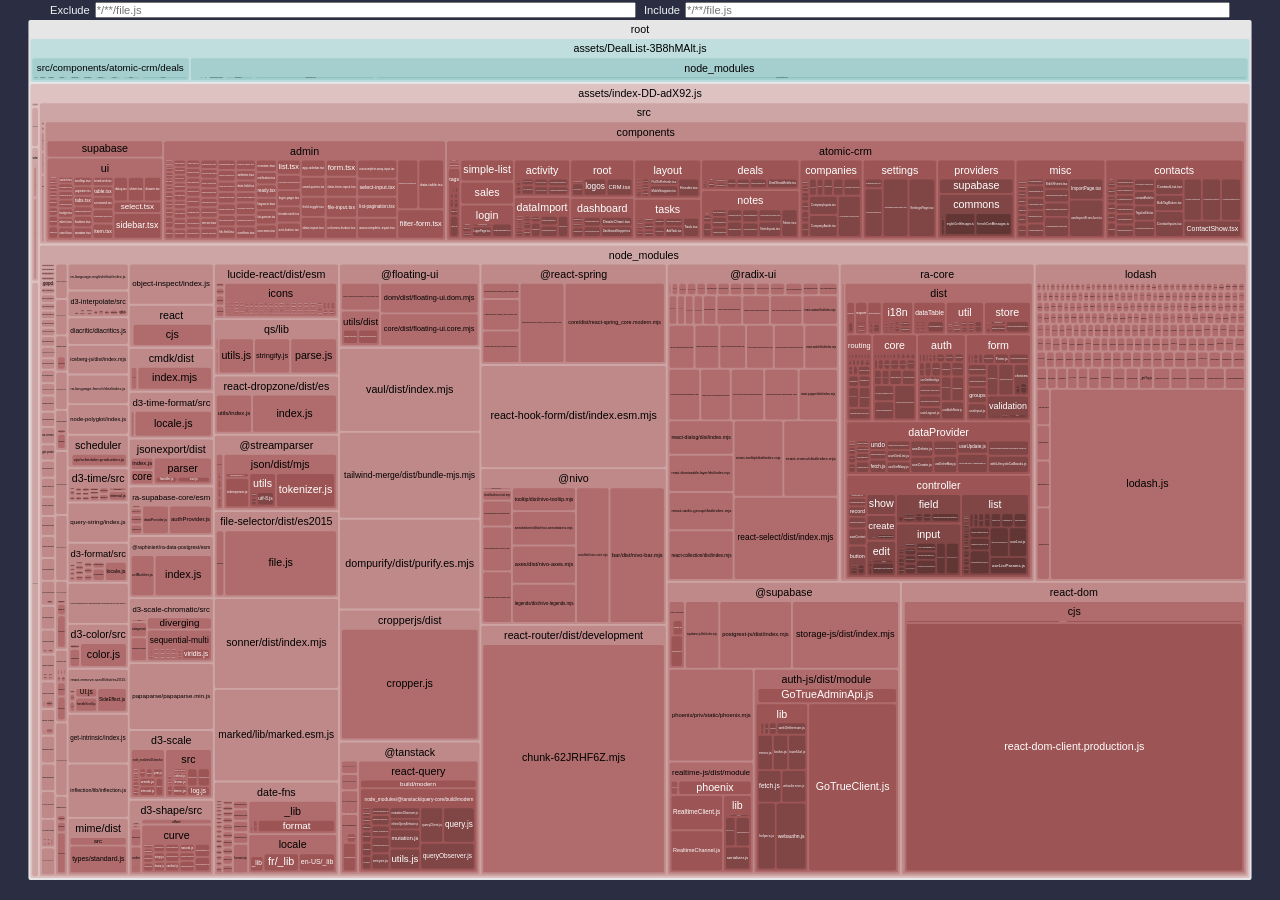
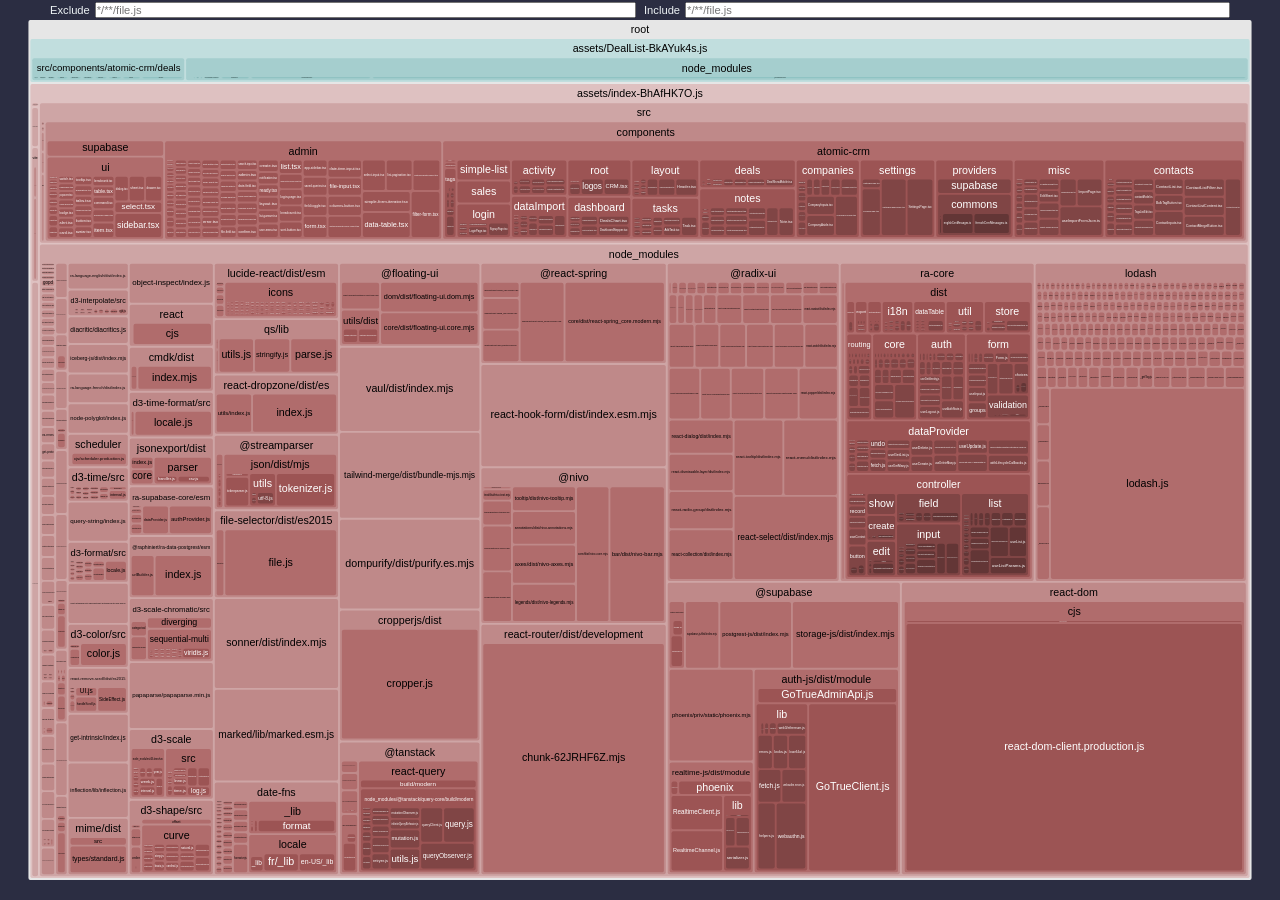
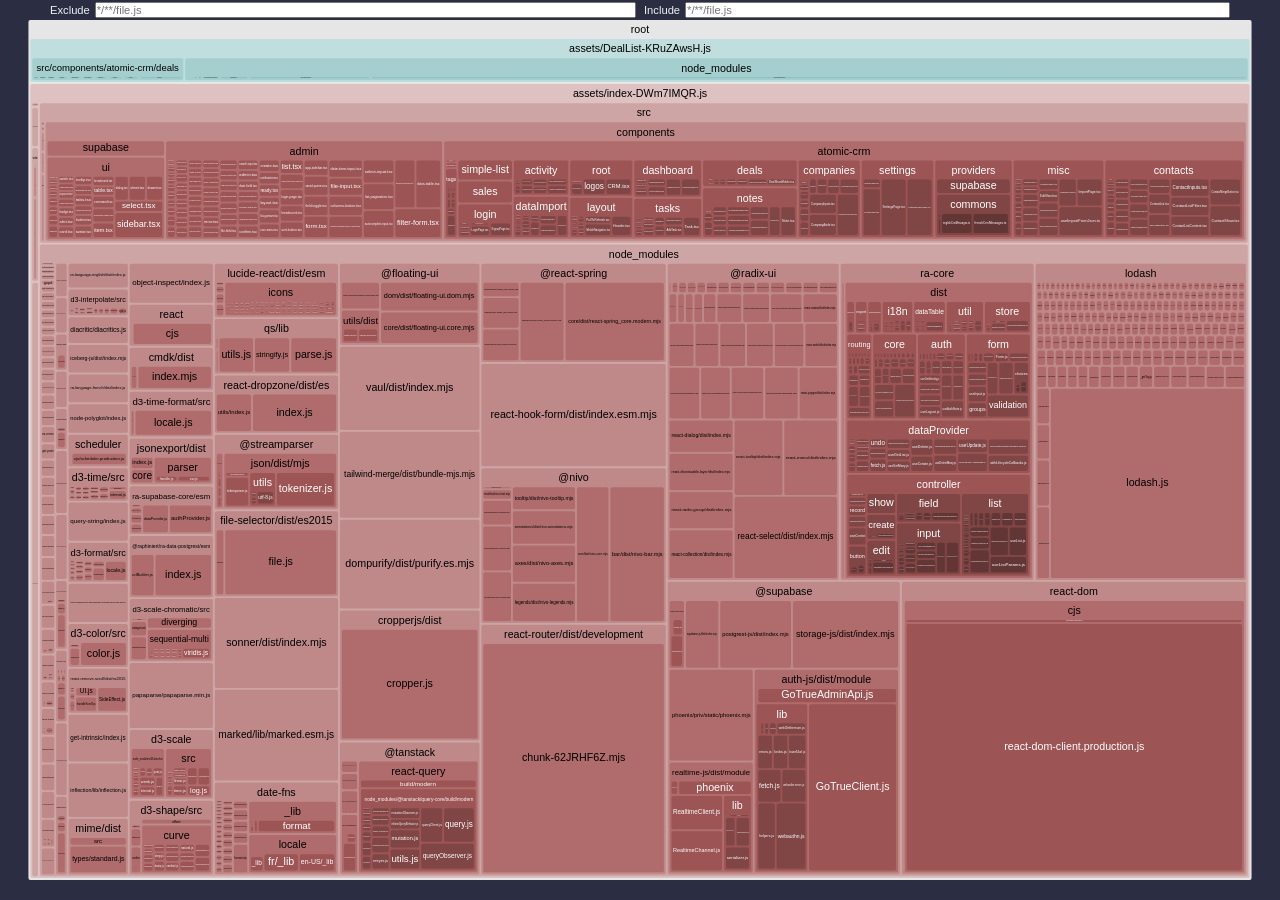
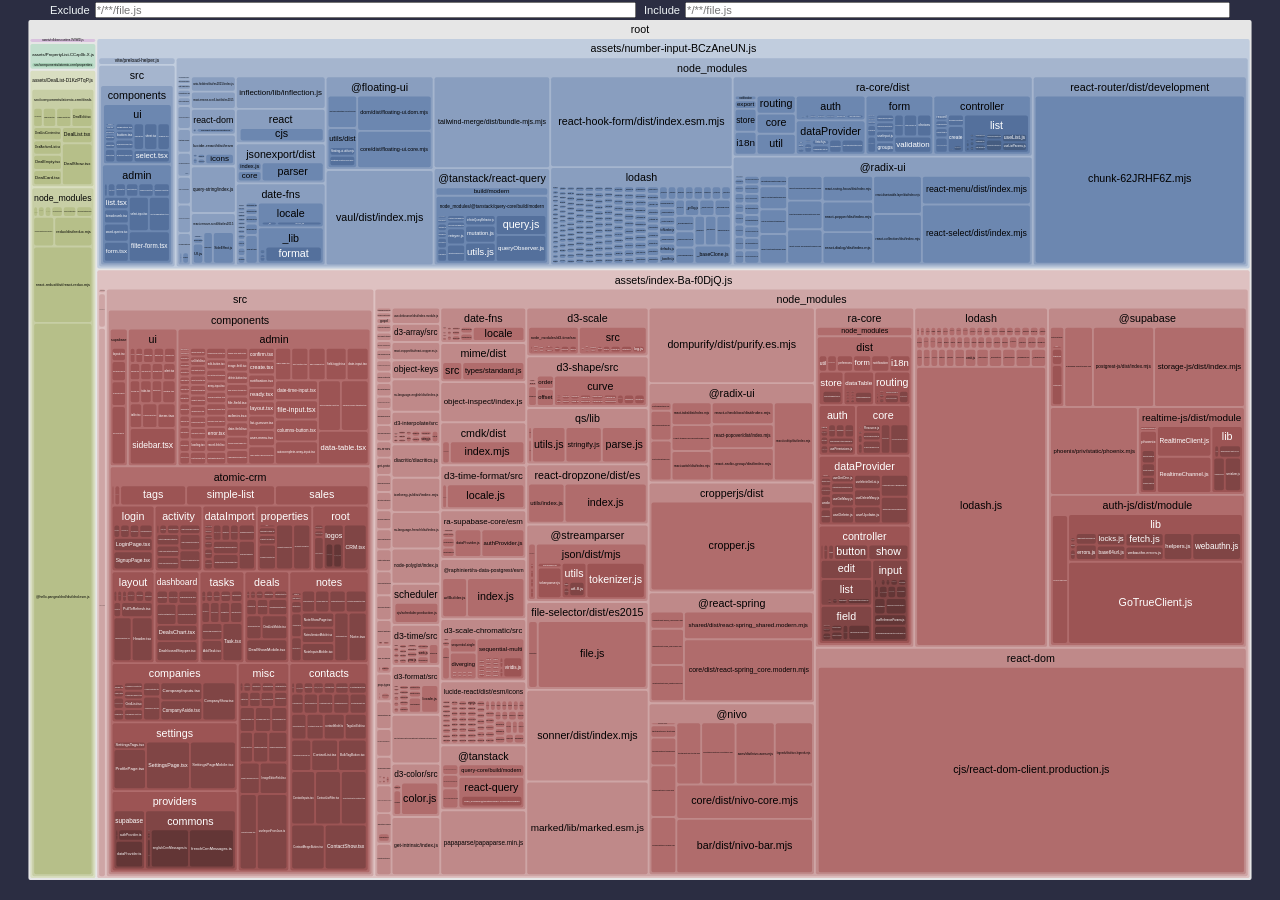
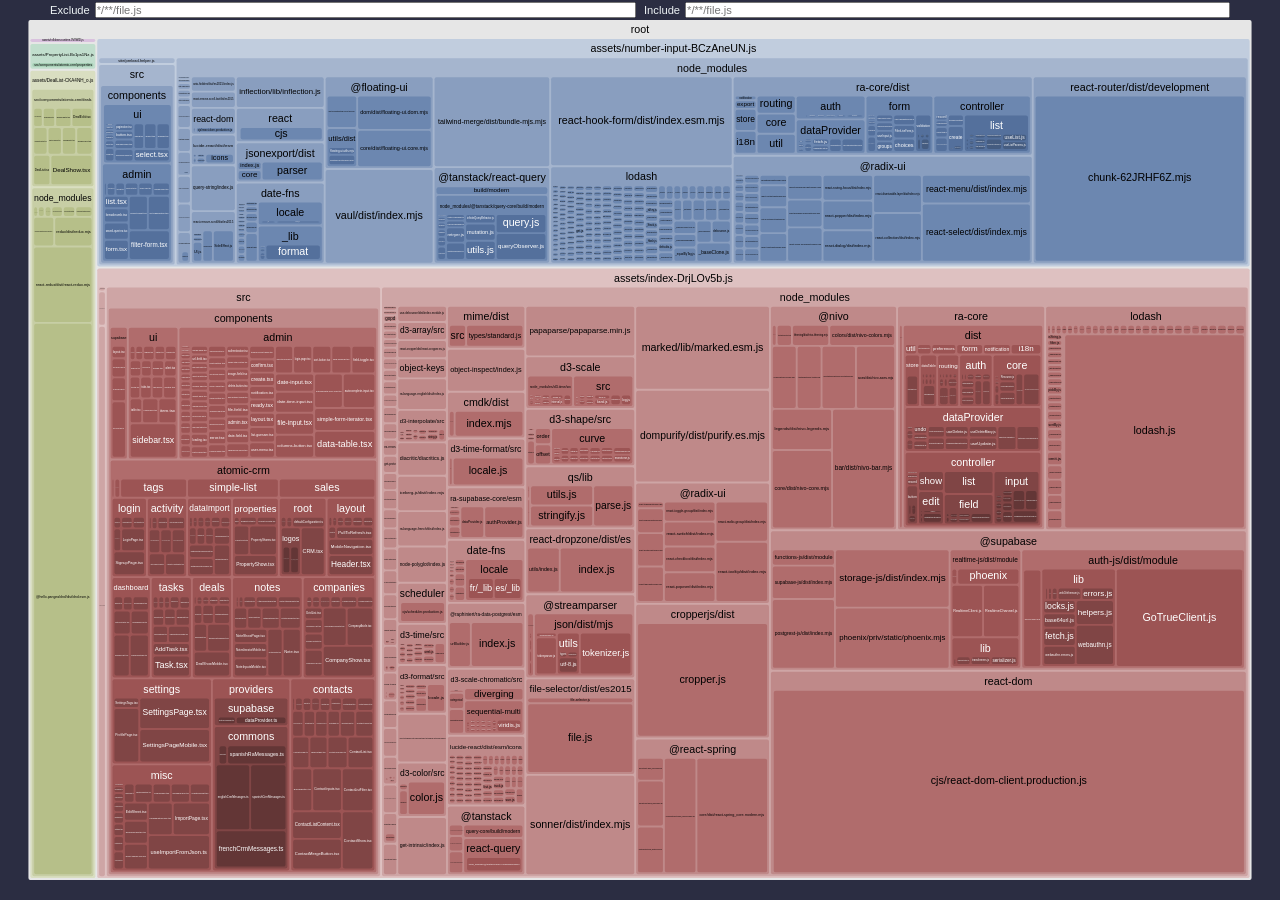
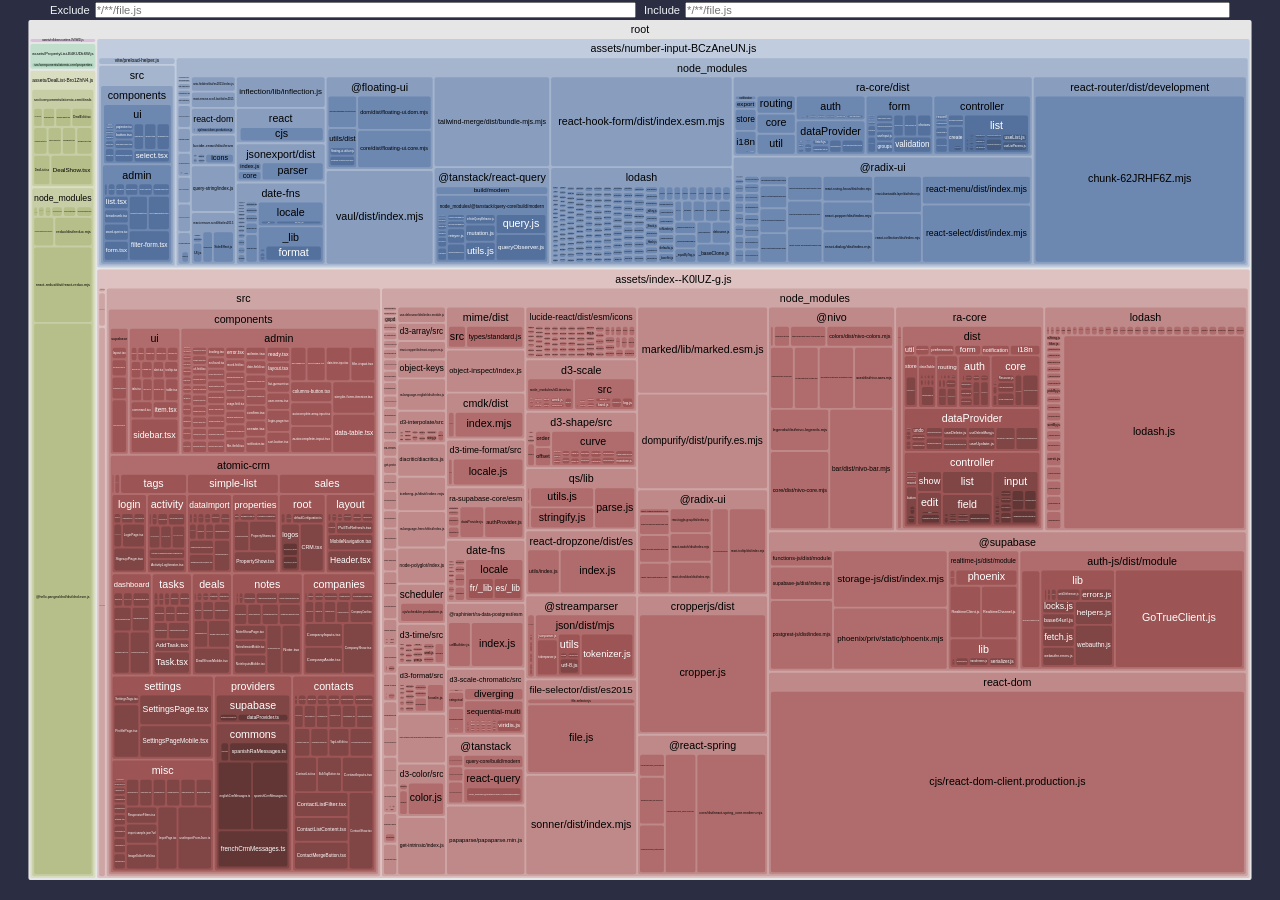
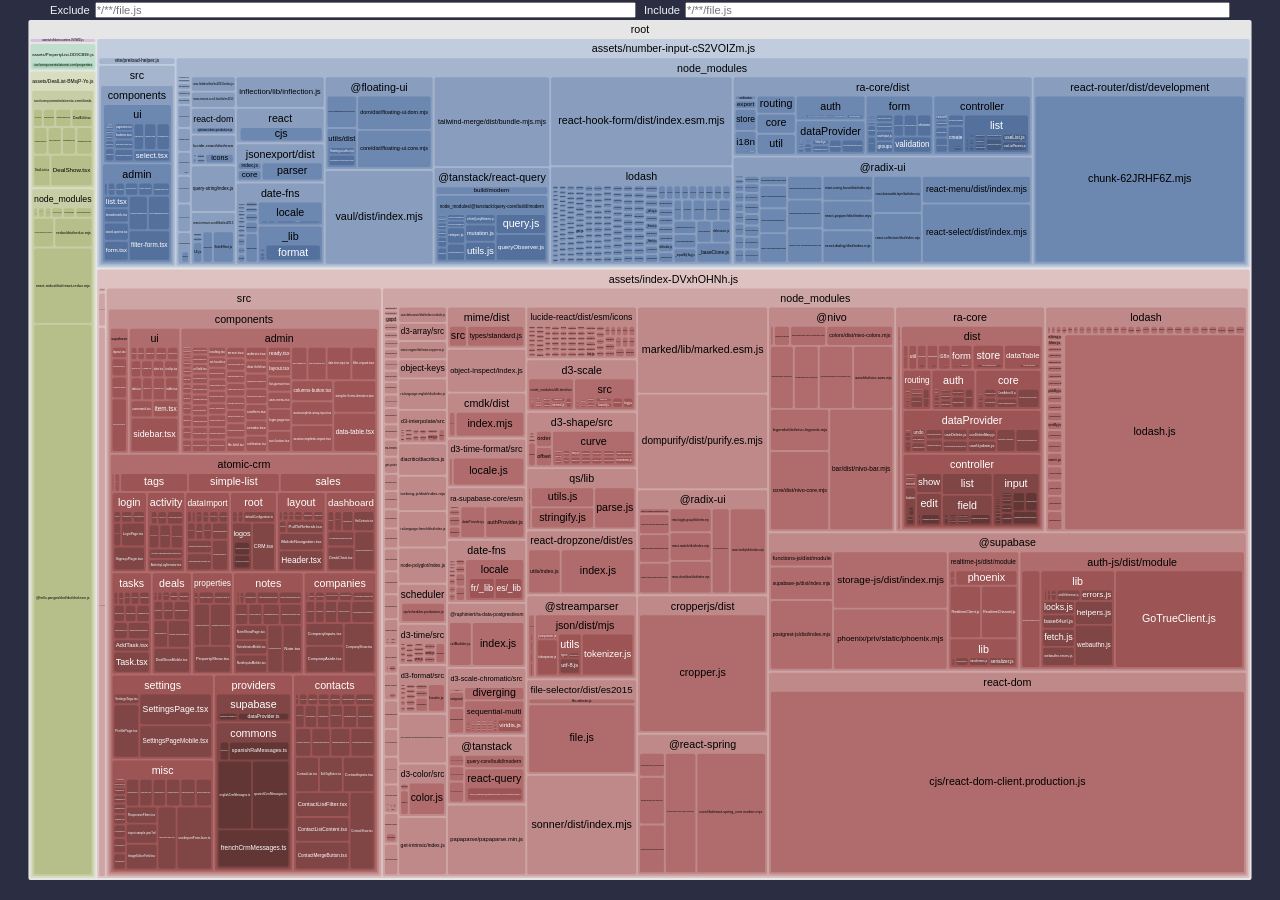
